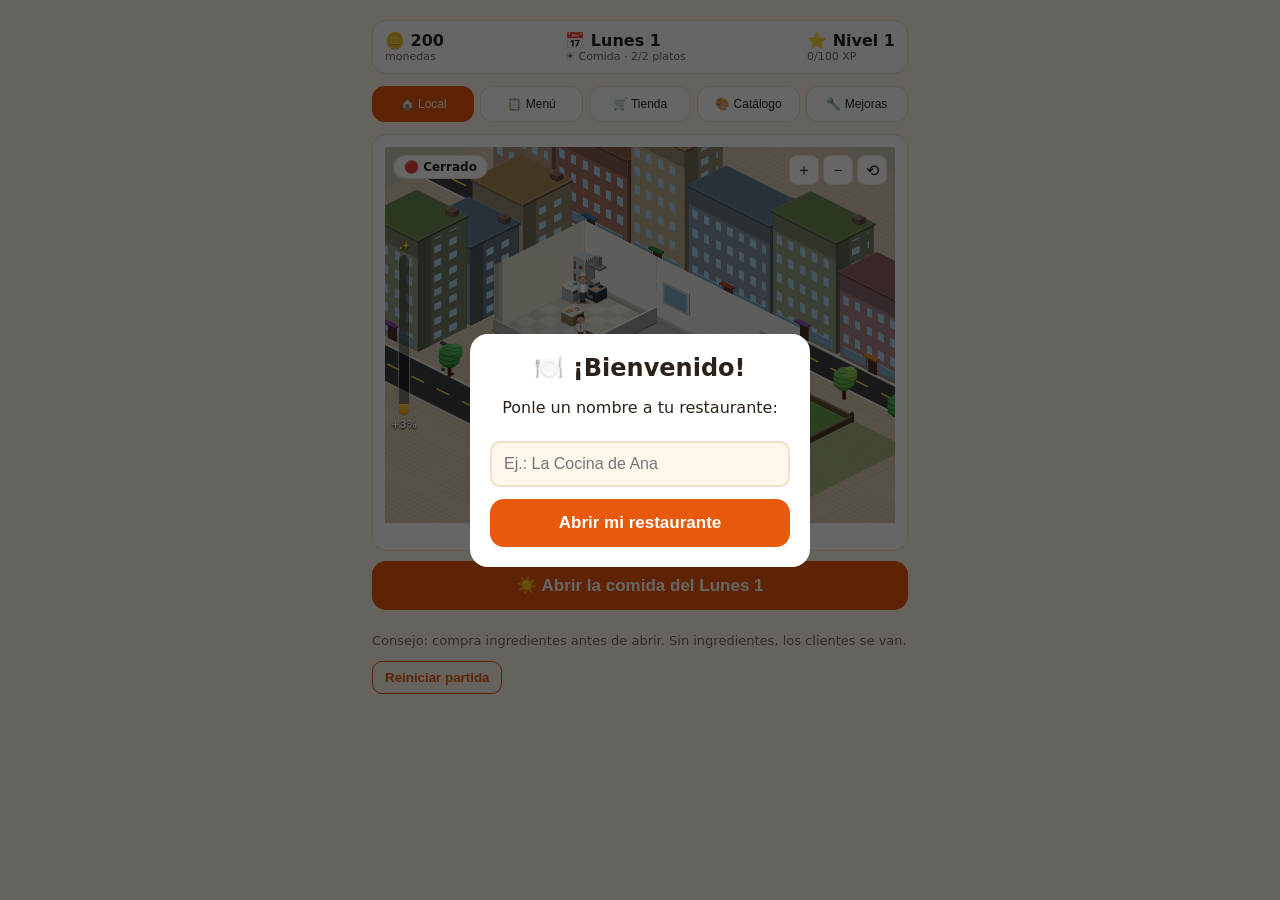
==== index.html @ 6bdd973c "Add files via upload" ====
<!DOCTYPE html>
<html lang="es">
<head>
<meta charset="utf-8">
<meta name="viewport" content="width=device-width, initial-scale=1, viewport-fit=cover">
<title>Mi Restaurante</title>
<meta name="theme-color" content="#e8590c"><meta name="apple-mobile-web-app-capable" content="yes"><meta name="mobile-web-app-capable" content="yes"><meta name="apple-mobile-web-app-title" content="Mi Restaurante"><link rel="icon" type="image/png" sizes="64x64" href="favicon-64.png"><link rel="apple-touch-icon" href="apple-touch-icon.png"><link rel="manifest" href="manifest.webmanifest">
<style>
:root{--bg:#fff7ec;--card:#ffffff;--tx:#2b2118;--mut:#7a6a5a;--ac:#e8590c;--ok:#2f9e44;--bad:#c92a2a;--bd:#f0dfc8;
box-sizing:border-box;padding-top:env(safe-area-inset-top,0px);padding-bottom:env(safe-area-inset-bottom,0px)}
@media (prefers-color-scheme:dark){:root:not([data-theme="light"]){--bg:#1d1812;--card:#2a231b;--tx:#f5ebdd;--mut:#b8a68f;--ac:#ff922b;--ok:#69db7c;--bad:#ff8787;--bd:#3d3328}}
:root[data-theme="dark"]{--bg:#1d1812;--card:#2a231b;--tx:#f5ebdd;--mut:#b8a68f;--ac:#ff922b;--ok:#69db7c;--bad:#ff8787;--bd:#3d3328}
*{box-sizing:border-box}
html{scroll-padding-top:env(safe-area-inset-top,0px)}
body{margin:0;background:var(--bg);color:var(--tx);font-family:system-ui,-apple-system,"Segoe UI",Roboto,sans-serif;max-width:560px;margin:0 auto;padding:12px 12px 40px}
.top{display:flex;justify-content:space-between;gap:8px;background:var(--card);border:1px solid var(--bd);border-radius:14px;padding:10px 12px;font-weight:700}
.top small{display:block;color:var(--mut);font-weight:400;font-size:11px}
.tabs{display:flex;gap:6px;margin:12px 0}
.tabs button{flex:1;padding:10px 4px;border:1px solid var(--bd);background:var(--card);color:var(--tx);border-radius:12px;font-size:13px}
.tabs button.on{background:var(--ac);color:#fff;border-color:var(--ac)}
.card{background:var(--card);border:1px solid var(--bd);border-radius:14px;padding:12px;margin-bottom:10px}
.row{display:flex;align-items:center;justify-content:space-between;gap:8px}
.row+.row{margin-top:10px}
.big{width:100%;padding:14px;font-size:17px;font-weight:700;background:var(--ac);color:#fff;border:0;border-radius:14px}
button.s{padding:8px 12px;border-radius:10px;border:1px solid var(--ac);background:transparent;color:var(--ac);font-weight:600}
button:disabled{opacity:.4}
.room{display:grid;grid-template-columns:repeat(4,1fr);gap:8px;text-align:center;font-size:30px;padding:8px 0}
.mut{color:var(--mut);font-size:13px}
.ok{color:var(--ok)}.bad{color:var(--bad)}
.dish{border:2px solid var(--bd);border-radius:12px;padding:10px}
.dish.sel{border-color:var(--ac)}
.tabs button{font-size:12px;padding:10px 2px}
img.i{vertical-align:middle}
.stage{position:relative;overflow:hidden;height:370px}
.iso{position:absolute;left:50%;top:80px;width:320px;height:320px;margin-left:-160px;transform-style:preserve-3d;transform:rotateX(60deg) rotateZ(45deg)}
.fl,.wl{position:absolute}
.fl{left:0;top:0;width:320px;height:320px;box-shadow:0 0 0 3px #5b4636}
.w1{left:0;top:-120px;width:320px;height:120px;transform-origin:50% 100%;transform:rotateX(-90deg);filter:brightness(.95)}
.w2{left:-120px;top:0;width:120px;height:320px;transform-origin:100% 50%;transform:rotateY(90deg);filter:brightness(.8)}
.b{position:absolute;width:0;height:0;transform-style:preserve-3d}
.b i{position:absolute;background:var(--c);display:block}
.b .t{left:0;top:0;width:var(--w);height:var(--d);transform:translateZ(var(--h))}
.b .s1{left:0;top:var(--d);width:var(--w);height:var(--h);transform-origin:0 0;transform:rotateX(90deg);filter:brightness(.8)}
.b .s2{left:var(--w);top:0;width:var(--h);height:var(--d);transform-origin:0 0;transform:rotateY(-90deg);filter:brightness(.62)}
.chips{display:flex;gap:6px;overflow-x:auto;margin-bottom:10px;padding-bottom:4px}
.chips button{flex:none;padding:8px 12px;border-radius:20px;border:1px solid var(--bd);background:var(--card);color:var(--tx)}
.chips button.on{background:var(--ac);color:#fff;border-color:var(--ac)}
.grid{display:grid;grid-template-columns:repeat(2,1fr);gap:10px}
.item{text-align:center;margin:0}.item b{display:block;margin-top:4px}
.stage{background:#c9c3b6}
#wd,#crowd{position:absolute;left:0;top:0;width:0;height:0;transform-style:preserve-3d}
.gr{position:absolute;left:-600px;top:-600px;width:1500px;height:1700px;transform:translateZ(-1px);background:linear-gradient(90deg,rgba(0,0,0,.07) 1px,transparent 1px) 0 0/40px 40px,linear-gradient(0deg,rgba(0,0,0,.07) 1px,transparent 1px) 0 0/40px 40px,#c9c3b6}
.rd{position:absolute;left:-600px;top:352px;width:1500px;height:80px;background:#3b3f45;transform:translateZ(-.5px);box-shadow:0 -4px 0 #8f8a80,0 4px 0 #8f8a80}
.ln{position:absolute;left:-600px;top:390px;width:1500px;height:4px;transform:translateZ(-.4px);background:repeating-linear-gradient(90deg,#f4d03f 0 28px,transparent 28px 56px)}
.pp{position:absolute;left:-15px;top:-34px;width:30px;height:34px;transform-origin:50% 100%;text-align:center}
.pp .em{display:block;line-height:34px}
.sh{position:absolute;left:3px;bottom:-2px;width:24px;height:8px;border-radius:50%;background:rgba(0,0,0,.28)}
.wk .em{animation:bob .35s ease-in-out infinite}
@keyframes bob{50%{transform:translateY(-3px)}}
.bub{position:absolute;left:6px;top:-12px;font-size:14px;line-height:1}
.sign{position:absolute;left:8px;top:8px;background:var(--card);color:var(--tx);padding:4px 10px;border-radius:12px;font-size:12px;font-weight:700;border:1px solid var(--bd);z-index:2}
.pp svg{position:absolute;bottom:0;left:50%;overflow:visible}
.pimg{position:absolute;bottom:0;left:50%;margin-left:-12px;width:24px;height:auto}
.lgA,.lgB,.arA,.arB{transform-box:fill-box;transform-origin:50% 0}
.wk .lgA,.wk .arB{animation:swA .35s ease-in-out infinite alternate}
.wk .lgB,.wk .arA{animation:swB .35s ease-in-out infinite alternate}
@keyframes swA{from{transform:rotate(-22deg)}to{transform:rotate(22deg)}}
@keyframes swB{from{transform:rotate(22deg)}to{transform:rotate(-22deg)}}
.wk .bd,.wk .pimg{animation:bob .35s ease-in-out infinite}
.bub{top:-32px}
.cn{width:70px;left:-35px}.cn .sh{display:none}
.cn .em{animation:up 1.4s ease-out forwards;color:#b8860b;font-weight:800;white-space:nowrap;text-shadow:0 0 3px #fff,0 0 3px #fff}
@keyframes up{from{transform:translateY(0);opacity:1}to{transform:translateY(-36px);opacity:0}}
.stage{touch-action:none;cursor:grab;user-select:none}
.kf{position:absolute;left:-150px;top:0;width:150px;height:200px;background:conic-gradient(#f1f1f1 25%,#cfd8dc 0 50%,#f1f1f1 0 75%,#cfd8dc 0) 0 0/40px 40px;box-shadow:0 0 0 3px #5b4636}
.w3{left:-150px;top:-120px;width:150px;height:120px;transform-origin:50% 100%;transform:rotateX(-90deg)}
.w4{left:-270px;top:0;width:120px;height:200px;transform-origin:100% 50%;transform:rotateY(90deg)}
.ck .arA{animation:swA .5s ease-in-out infinite alternate}.ck .arB{animation:swB .5s ease-in-out infinite alternate}
.zc{position:absolute;right:8px;top:8px;display:flex;gap:4px;z-index:2}
.zc button{width:30px;height:30px;border-radius:8px;border:1px solid var(--bd);background:var(--card);color:var(--tx);font-size:16px;padding:0}
.iso{left:0;top:0;width:0;height:0;margin:0}
.b .s1{filter:none;background:linear-gradient(rgba(0,0,0,.2),rgba(0,0,0,.2)),var(--c)}
.b .s2{filter:none;background:linear-gradient(rgba(0,0,0,.38),rgba(0,0,0,.38)),var(--c)}
.it,.cr{position:absolute;left:0;top:0;width:0;height:0;transform-style:preserve-3d}
.gc{position:absolute;width:40px;height:40px;box-sizing:border-box;border:1px solid rgba(255,255,255,.6);transform:translateZ(.6px);cursor:pointer}
.gc.sel{background:rgba(255,212,59,.6)}.gc.no{background:rgba(220,60,60,.22)}
.pvf{height:84px;display:flex;align-items:center;justify-content:center}
.pvf i{display:block;width:62px;height:62px;transform:rotateX(60deg) rotateZ(45deg);box-shadow:0 0 0 2px #5b4636}
.pvf i.pw{width:84px;height:54px;transform:none;border-radius:3px;box-shadow:0 0 0 2px #8a7a66,inset 0 -12px 0 rgba(0,0,0,.12)}
.mini{position:relative;height:84px;overflow:hidden}
.isom{position:absolute;left:50%;top:50px;width:0;height:0;transform-style:preserve-3d;transform:scale(1.2) rotateX(60deg) rotateZ(45deg)}
.win{background:var(--card);border:1px solid var(--bd);border-radius:14px;padding:8px 12px;margin-bottom:10px}
.win summary{font-weight:700;cursor:pointer;padding:4px 0}
.mini.sm{height:60px;width:80px;flex:none}
.mini.sm .isom{top:36px;transform:scale(.8) rotateX(60deg) rotateZ(45deg)}
.b .t{box-shadow:inset 0 0 0 1px rgba(255,255,255,.22),inset 0 0 8px rgba(255,255,255,.12)}
.b .s1,.b .s2{box-shadow:inset 0 0 0 1px rgba(0,0,0,.2)}


body.night .stage{background:radial-gradient(1.3px 1.3px at 12% 14%,#fff,transparent),radial-gradient(1px 1px at 29% 7%,#cfe0ff,transparent),radial-gradient(1.3px 1.3px at 54% 18%,#fff,transparent),radial-gradient(1px 1px at 71% 8%,#cfe0ff,transparent),radial-gradient(1.3px 1.3px at 87% 22%,#fff,transparent),radial-gradient(1px 1px at 41% 30%,#fff,transparent),radial-gradient(1px 1px at 93% 40%,#cfe0ff,transparent),linear-gradient(#050920,#0f1a45 60%,#16245a)}
body.night .rd{background:#10142b;box-shadow:0 -3px 0 #26305a,0 3px 0 #26305a}
body.night .ln{background:repeating-linear-gradient(90deg,#6f6a2e 0 28px,transparent 28px 56px)}
body.night .cb{background:#26305a}
body.night .zb{background:repeating-linear-gradient(90deg,#7d87b3 0 7px,transparent 7px 14px)}
body.night .cr i{background-image:linear-gradient(#5463a8,#5463a8);background-blend-mode:multiply}
body.night .gr{background:radial-gradient(rgba(255,255,255,.04) 1px,transparent 1px) 0 0/7px 7px,#0d1230}
#dbar{position:absolute;left:6px;top:50%;transform:translateY(-50%);height:190px;width:26px;z-index:7;display:flex;flex-direction:column;align-items:center;gap:3px;font-size:10px;font-weight:700;color:#fff;text-shadow:0 1px 2px #000;pointer-events:none}
#dbar .dbm{flex:1;width:12px;border-radius:7px;background:rgba(0,0,0,.4);border:1px solid rgba(255,255,255,.55);position:relative;overflow:hidden}
#dbar .dbf{position:absolute;bottom:0;left:0;right:0;background:linear-gradient(#ffd54f,#ff9800);transition:height .5s}
body.night .stage::before{content:"🌙";position:absolute;top:8px;right:14px;font-size:22px;z-index:6;pointer-events:none}
.sit svg{bottom:-7px;clip-path:inset(0 0 37% 0)}.sit .sh{display:none}
.sit.hi svg{bottom:1px}.dm .sh{display:none}
.bb{position:absolute;left:0;top:0;width:0;height:0;transform-origin:0 0}
.dc{position:absolute;border-radius:50%}
.sv{display:flex;align-items:flex-end;justify-content:center}.sv svg{height:76px;width:auto}
.mini.sm .sv{height:60px}.mini.sm .sv svg{height:54px}
.rn{font-weight:800;font-size:18px;text-align:center;margin:2px 0 8px;cursor:pointer}
.ov{position:fixed;inset:0;background:rgba(0,0,0,.6);display:flex;align-items:center;justify-content:center;z-index:50}
.box{background:var(--card);color:var(--tx);padding:20px;border-radius:18px;width:min(88vw,340px);text-align:center}
.box h2{margin:0 0 6px}.box input{width:100%;padding:12px;font-size:16px;border-radius:10px;border:2px solid var(--bd);background:var(--bg);color:var(--tx);margin:8px 0 12px}
.gr{background:repeating-linear-gradient(90deg,rgba(0,0,0,.07) 0 1px,transparent 1px 20px),repeating-linear-gradient(0deg,rgba(0,0,0,.07) 0 1px,transparent 1px 10px),#d9ccb4}
.rd{background:radial-gradient(rgba(255,255,255,.06) 1px,transparent 1px) 0 0/7px 7px,radial-gradient(rgba(0,0,0,.28) 1px,transparent 1px) 3px 3px/9px 9px,#3a3d42;box-shadow:0 -3px 0 #ece7dc,0 3px 0 #ece7dc}
.cb{position:absolute;left:-600px;width:1500px;height:4px;background:#ece7dc;transform:translateZ(-.4px)}
.zb{position:absolute;width:56px;height:80px;background:repeating-linear-gradient(90deg,#f4f4f4 0 7px,transparent 7px 14px);transform:translateZ(-.3px)}
.sgn{position:absolute;left:-20px;bottom:0;width:40px;padding:1px 2px;border:1px solid;border-radius:6px;font-weight:800;text-align:center;line-height:1.1;white-space:nowrap;overflow:hidden;text-overflow:ellipsis;box-shadow:0 2px 0 rgba(0,0,0,.3)}
.sgn.sm{position:static;width:auto;max-width:130px;margin:auto;font-size:11px;padding:5px 6px;border-width:3px}
.brd{position:absolute;left:-8px;bottom:0;width:16px;max-height:12px;overflow:hidden;padding:1px;border:1px solid;border-radius:2px;font-size:2px;line-height:1.2;text-align:center}
.brd.sm{position:static;width:80px;font-size:9px;max-height:none;overflow:visible;padding:4px;border-width:3px}
.kf{background:conic-gradient(#ece8de 25%,#dcd7ca 0 50%,#ece8de 0 75%,#dcd7ca 0) 0 0/52px 52px}
.fl{position:absolute}
.fl::after,.kf::after{content:"";position:absolute;inset:0;pointer-events:none;background:radial-gradient(ellipse at 50% 35%,rgba(255,255,255,.16),transparent 62%),linear-gradient(rgba(0,0,0,0),rgba(0,0,0,.08))}
.wl::after{content:"";position:absolute;left:0;right:0;bottom:0;height:9%;background:linear-gradient(rgba(0,0,0,.14),rgba(0,0,0,.3));border-top:1px solid rgba(255,255,255,.28)}
.wl::before{content:"";position:absolute;left:0;right:0;top:0;height:5%;background:rgba(255,255,255,.2);border-bottom:1px solid rgba(0,0,0,.1)}
.fcd .s1::after,.fcd .s2::after{content:"";position:absolute;inset:0;background:repeating-linear-gradient(0deg,rgba(0,0,0,.14) 0 1px,transparent 1px 6px),repeating-linear-gradient(90deg,rgba(0,0,0,.07) 0 1px,transparent 1px 14px)}
.rd{background-image:radial-gradient(rgba(255,255,255,.05) 1px,transparent 1.5px);background-size:5px 5px}
.tf{position:absolute;background:repeating-linear-gradient(90deg,#b08968 0 18px,#9c7650 18px 20px)}
.tf::after{content:"";position:absolute;inset:0;background:linear-gradient(rgba(255,255,255,.12),rgba(0,0,0,.1))}
.lg{position:absolute;background:radial-gradient(rgba(255,255,255,.08) 1px,transparent 1.5px) 0 0/8px 8px,#6a9e4a}
body.night .lg{background:radial-gradient(rgba(255,255,255,.04) 1px,transparent 1.5px) 0 0/8px 8px,#1e3a2a}
.cbd .s1::after,.cbd .s2::after{content:"";position:absolute;inset:10px 8px 36px 8px;background:#a7d3ee;-webkit-mask-image:repeating-linear-gradient(90deg,#000 0 12px,transparent 12px 26px),repeating-linear-gradient(0deg,#000 0 16px,transparent 16px 34px);mask-image:repeating-linear-gradient(90deg,#000 0 12px,transparent 12px 26px),repeating-linear-gradient(0deg,#000 0 16px,transparent 16px 34px);-webkit-mask-composite:source-in;mask-composite:intersect}
.cbd .s1::before,.cbd .s2::before{content:"";position:absolute;left:0;right:0;bottom:0;height:30px;background:rgba(0,0,0,.2)}
body.night .cbd .s1::after,body.night .cbd .s2::after{background:#ffd66b}
.bb svg,.pp svg,.sv svg{shape-rendering:geometricPrecision}
.wp{position:absolute;transform-origin:0 100%}
.wp>.sgn{position:static;width:100%;height:100%;box-sizing:border-box;line-height:8px;padding:0 2px;border-radius:2px}
.wp>.brd{position:static;width:100%;height:100%;max-height:none;box-sizing:border-box;padding:0;overflow:hidden;font-size:6px}
.xd{width:40px;height:64px;border-radius:4px 4px 0 0;position:relative;border:3px solid rgba(0,0,0,.35)}
.xd u{position:absolute;left:6px;top:8px;width:20px;height:22px;background:#bfe3ff;border:2px solid rgba(0,0,0,.3);text-decoration:none}
.xa{width:96px;height:36px;border-radius:0 0 12px 12px;border:2px solid rgba(0,0,0,.25)}
.mcols{display:grid;grid-template-columns:1fr 1fr;gap:8px;align-items:start}
.mcols h3{margin:4px 0 2px;font-size:14px}
.dish2{display:flex;flex-direction:column;align-items:center;text-align:center;gap:3px;padding:8px;margin-top:8px;margin-bottom:0}
.dish2 b{font-size:13px;line-height:1.2}.dish2 .sm,.mcols .sm{font-size:10.5px;line-height:1.3}
.dish2 .s{margin-top:4px;width:100%}.dish2 .sm img{vertical-align:middle}
</style>
</head>
<body>
<div class="rn" id="rn" onclick="askName()"></div><div class="top" id="top"></div>
<div class="tabs" id="tabs"></div>
<div id="view"></div>
<div id="nm" class="ov" style="display:none"><div class="box"><h2>🍽️ ¡Bienvenido!</h2><p>Ponle un nombre a tu restaurante:</p><input id="nmi" maxlength="24" placeholder="Ej.: La Cocina de Ana" onkeydown="if(event.key==='Enter')setName()"><button class="big" onclick="setName()">Abrir mi restaurante</button></div></div>
<div id="rs" class="ov" style="display:none"><div class="box"><h2>¿Reiniciar la partida?</h2><p>Se borrará todo tu progreso y empezarás de cero.</p><button class="big" onclick="resetGo()">Sí, reiniciar</button><button class="s" style="margin-top:8px" onclick="document.getElementById('rs').style.display='none'">Cancelar</button></div></div>
<script>
const KEY="restaurante_v1";
const ING={pepino:["",3],tomate:["",4],patata:["",2],repollo:["",3],zanahoria:["",2],cebolla:["",2],esparragos:["",6],alcachofa:["",6],rabano:["",3],champinon:["",5],berenjena:["",4],pimiento:["",5],calabaza:["",5],ajo:["",2],guindilla:["",2],brocoli:["",4],calabacin:["",3],judias:["",4],remolacha:["",3],cebolleta:["",2],lombarda:["",3],apio:["",3],coliflor:["",4],puerro:["",3],grosellas:["",6],espino:["",7],granada:["",8],mora:["",6],fresa:["",7],arandano:["",7],mango:["",8],platano:["",4],manzana:["",3],pina:["",8],tomateseco:["",5],uvas:["",5],sandia:["",6],ciruela:["",4],limon:["",3],melocoton:["",4],pera:["",4],frambuesa:["",7],kiwi:["",5],arandanorojo:["",6],caqui:["",5],bayas:["",7],naranja:["",3],cerezas:["",6],jamon:["",13],lomo:["",9],filete:["",11],pollo:["",8],jamoncocido:["",10],entrecot:["",15],beicon:["",9],panceta:["",8],tocino:["",7],salchichas:["",7],chuleta:["",10],embutido:["",8],sushi:["",17],langosta:["",27],salmon:["",15],cangrejo:["",21],caviar:["",29],calamar:["",13],atun:["",14],gambas:["",14],almejas:["",12],huevos:["",4],pan:["",3],queso:["",7],arroz:["",4],pasta:["",4],lentejas:["",4],garbanzos:["",4],guisantes:["",3],cafe:["",3],te:["",2],agua:["",1],zumo:["",3],leche:["",2],refresco:["",2],vino:["",8],cerveza:["",4],coctel:["",7]};
const NAME={pepino:"Pepino",tomate:"Tomate",patata:"Patata",repollo:"Repollo",zanahoria:"Zanahoria",cebolla:"Cebolla",esparragos:"Espárragos",alcachofa:"Alcachofa",rabano:"Rábano",champinon:"Champiñón",berenjena:"Berenjena",pimiento:"Pimiento",calabaza:"Calabaza",ajo:"Ajo",guindilla:"Guindilla",brocoli:"Brócoli",calabacin:"Calabacín",judias:"Judías verdes",remolacha:"Remolacha",cebolleta:"Cebolleta",lombarda:"Lombarda",apio:"Apio",coliflor:"Coliflor",puerro:"Puerro",grosellas:"Grosellas",espino:"Espino amarillo",granada:"Granada",mora:"Mora",fresa:"Fresa",arandano:"Arándanos",mango:"Mango",platano:"Plátano",manzana:"Manzana",pina:"Piña",tomateseco:"Tomate seco",uvas:"Uvas",sandia:"Sandía",ciruela:"Ciruela",limon:"Limón",melocoton:"Melocotón",pera:"Pera",frambuesa:"Frambuesa",kiwi:"Kiwi",arandanorojo:"Arándano rojo",caqui:"Caqui",bayas:"Bayas del bosque",naranja:"Naranja",cerezas:"Cerezas",jamon:"Jamón",lomo:"Lomo",filete:"Filete",pollo:"Pollo",jamoncocido:"Jamón cocido",entrecot:"Entrecot",beicon:"Beicon",panceta:"Panceta",tocino:"Tocino",salchichas:"Salchichas",chuleta:"Chuleta",embutido:"Embutido",sushi:"Sushi",langosta:"Langosta",salmon:"Salmón",cangrejo:"Cangrejo",caviar:"Caviar",calamar:"Calamar",atun:"Atún",gambas:"Gambas",almejas:"Almejas",huevos:"Huevos",pan:"Pan",queso:"Queso",arroz:"Arroz",pasta:"Pasta",lentejas:"Lentejas",garbanzos:"Garbanzos",guisantes:"Guisantes",cafe:"Café",te:"Té",agua:"Agua",zumo:"Zumo de naranja",leche:"Leche",refresco:"Refresco",vino:"Vino",cerveza:"Cerveza",coctel:"Cóctel"};
const CAT={pepino:"Verduras",tomate:"Verduras",patata:"Verduras",repollo:"Verduras",zanahoria:"Verduras",cebolla:"Verduras",esparragos:"Verduras",alcachofa:"Verduras",rabano:"Verduras",champinon:"Verduras",berenjena:"Verduras",pimiento:"Verduras",calabaza:"Verduras",ajo:"Verduras",guindilla:"Verduras",brocoli:"Verduras",calabacin:"Verduras",judias:"Verduras",remolacha:"Verduras",cebolleta:"Verduras",lombarda:"Verduras",apio:"Verduras",coliflor:"Verduras",puerro:"Verduras",grosellas:"Frutas",espino:"Frutas",granada:"Frutas",mora:"Frutas",fresa:"Frutas",arandano:"Frutas",mango:"Frutas",platano:"Frutas",manzana:"Frutas",pina:"Frutas",tomateseco:"Frutas",uvas:"Frutas",sandia:"Frutas",ciruela:"Frutas",limon:"Frutas",melocoton:"Frutas",pera:"Frutas",frambuesa:"Frutas",kiwi:"Frutas",arandanorojo:"Frutas",caqui:"Frutas",bayas:"Frutas",naranja:"Frutas",cerezas:"Frutas",jamon:"Carnes",lomo:"Carnes",filete:"Carnes",pollo:"Carnes",jamoncocido:"Carnes",entrecot:"Carnes",beicon:"Carnes",panceta:"Carnes",tocino:"Carnes",salchichas:"Carnes",chuleta:"Carnes",embutido:"Carnes",sushi:"Pescados",langosta:"Pescados",salmon:"Pescados",cangrejo:"Pescados",caviar:"Pescados",calamar:"Pescados",atun:"Pescados",gambas:"Pescados",almejas:"Pescados",huevos:"Despensa",pan:"Despensa",queso:"Despensa",arroz:"Despensa",pasta:"Despensa",lentejas:"Despensa",garbanzos:"Despensa",guisantes:"Despensa",cafe:"Bebidas",te:"Bebidas",agua:"Bebidas",zumo:"Bebidas",leche:"Bebidas",refresco:"Bebidas",vino:"Bebidas",cerveza:"Bebidas",coctel:"Bebidas"};
const CATS=["Verduras","Frutas","Carnes","Pescados","Despensa","Bebidas"];
const REC=[{id:"huevos",n:"Huevos con patatas",i:{huevos: 2, patata: 2},p:18,u:0},
{id:"ensalada",n:"Ensalada mixta",i:{tomate: 1, pepino: 1, repollo: 1, huevos: 1},p:20,u:0},
{id:"arroz",n:"Arroz con tomate",i:{arroz: 1, tomate: 2},p:22,u:38},
{id:"guisantes",n:"Guisantes con cebolla",i:{guisantes: 3, cebolla: 1},p:20,u:45},
{id:"garbanzos",n:"Garbanzos con tomate",i:{garbanzos: 2, tomate: 1},p:24,u:60},
{id:"macarrones",n:"Macarrones con tomate",i:{pasta: 1, tomate: 2, queso: 1},p:28,u:75},
{id:"lentejas",n:"Lentejas estofadas",i:{lentejas: 2, zanahoria: 1, ajo: 1},p:26,u:85},
{id:"verduras",n:"Ensalada de verduras",i:{brocoli: 1, pepino: 1, zanahoria: 1, tomate: 1},p:27,u:95},
{id:"hamburguesa",n:"Hamburguesa",i:{pan: 1, filete: 1, queso: 1, tomate: 1},p:38,u:115},
{id:"salchichas",n:"Salchichas a la plancha",i:{salchichas: 2, pan: 1},p:31,u:130},
{id:"filete",n:"Filete con patatas",i:{filete: 1, patata: 2},p:45,u:165},
{id:"tacos",n:"Tacos de pimientos",i:{pan: 1, pimiento: 2, cebolla: 1},p:36,u:180},
{id:"pollo",n:"Pollo con ensalada",i:{pollo: 1, repollo: 1, tomate: 1},p:48,u:210},
{id:"pimientos",n:"Pimientos rellenos",i:{pimiento: 2, arroz: 1, filete: 1},p:52,u:235},
{id:"gambas",n:"Gambas a la plancha",i:{gambas: 3, ajo: 1},p:55,u:255},
{id:"calamares",n:"Calamares fritos",i:{calamar: 2, limon: 1},p:58,u:300},
{id:"salmon",n:"Salmón al horno",i:{salmon: 2, limon: 1},p:62,u:345},
{id:"estofado",n:"Estofado de carne",i:{lomo: 1, patata: 1, zanahoria: 1},p:66,u:390},
{id:"sushi",n:"Sushi de salmón",i:{arroz: 2, salmon: 1, pepino: 1},p:70,u:420},
{id:"paella",n:"Paella",i:{arroz: 2, gambas: 1, almejas: 1, pimiento: 1},p:80,u:450}];
const IMG={"pepino": "iVBORw0KGgoAAAANSUhEUgAAAEAAAABACAMAAACdt4HsAAAA/1BMVEVOlS+02KPG3brg7dpZaViHtlougRpymGp8nYIgPigfViC+1MEAAAD8/PwJNhEGSAm55nYEUwcrVikSdA8FaAkJKg/Q9ZPE64QlSyVMZ0vp6OeJl4iSuI/P2M/U58+rtquRqJGc1WqzyLOn229YdVVvh2p0p23b+6MueiU3gyoidReJyFMdSyE1Zi5Vlk9zknJ6u0u964RBaD2WymWr15PFzsPA6nzi/a8hSh8kUh1Qh01bpDdreGqW01ynrKcddiIAAAAAAAAAAAAAAAAAAAAAAAAAAAAAAAAAAAAAAAAAAAAAAAAAAAAAAAAAAAAAAAAAAAAAAAAAAAAAAAAAAAAroT3XAAAAQHRSTlP///////////////8A////////////////////////////////////////////////////////////////////jiikQwAAAr9JREFUeNrtllt7ojAQhlF72sOQEEOAgiCoiFoPrYee2///rzpJxNo1Ut292QvzPF7J987Ml8kk1u9/XNYJcAKcABUAUOvvAbAMe9OkdRDCBIA3n+BiveUBCAMAWr5NGHuQiO+zMAHeXNsmPmPM91kYw/GAEAG2TEIygqQ6if0Am9wohKzjSECiAZ+IdkUSxl04KwnaisokjIDE/[base64]/1wkkXFVfuH+3k0fNa9+2LkNgAiRkjZPqgv8lpURIC2uG7JuMEUHtpmACxmo9Ez36T/FNXyofwWrq9s10aunnRdPzACoJ5Sz/PSgdYP8yybNCNQndE4P5+n6fx8LBE4a5dgAnQ8TwhPUEvqB1ErGgzVGIH4ltIa/nAV2orQAIBGKu77HhUilfVfZnmzUIMMFh1UCqEAM6V3jYA49fr3QvQxBQRMBvxJXQlQl3oECCyQjmxppZsYAXP1WV+sZnIA8FzPD1jQlVB/3GMSli2348Vs4hxDoAeCzvD0vUfr+QMpcqV4RW/pKw/ewnBPI0Gt44m+t6ISMNncaJCPKL3VFo6aJPzz3t8CNDoYysPvnvnWTQJT/vwqbeiMLE5Y1TyAuuwDSl8nv2C7vQnhw4uLIQ4lMq5XTiSIOxgqXXzNEbJgfT5+TuNvZiJAHMc7bxuArD196rWTBnw7lfc8jQD2P5pOD80T4AT4XwAfpwnmnJ74OmgAAAAASUVORK5CYII=", "tomate": "iVBORw0KGgoAAAANSUhEUgAAAEAAAABACAMAAACdt4HsAAAA/1BMVEX346KeVAz+1WpbaBH0qJ3aJRDTWxn+rVlwj1fyV1WmuJaUontZgiX1mS26OQSbkDemwJb/9cAAAAD8/PzuAQD+ZBT+eCrXAAD6Rwj8VxD2JwP2NwT9Zyj+dhf9gzfxGANJZgc6ZwT+xHf6Wyj9iXH+15L92tf9dlH+h0n8ua/8mFL+pIr5d2v+tGn8y8b+9LZwWAX2SSn+xbn85ec3WgKYqYW3xLHN2Mj0NDD+l3X9mI7+qmb/yIj35N3xVE37ZkwAAAAAAAAAAAAAAAAAAAAAAAAAAAAAAAAAAAAAAAAAAAAAAAAAAAAAAAAAAAAAAAAAAAAAAAAAAAAAAAAAAADOPuDpAAAAQHRSTlP///////////////////////8A////////////////////////////////////////////////////////////EmMyQwAAA0tJREFUeNrtltl22kAMhr2wk3TTzDCbN2wwJqwhhDXh/d+qGpe2OIkDSW56eqIr3+jzL80/Glk/[base64]/xUCe9AkE7gAAAuTX8UibBJIecxPbuFhRB4vAoxIDrADI+OXBDG4wUgJKWnkKQAmQadD/[base64]/p77PpYgpSbzuRHhiYKrCz547HSOCIrVytiTAYY/[base64]/g3OsMkOAVoFyii5Dg+2ywYzwIkrkyh9CHs/sB9NH7aAXJMJ8x348ldoQ1lRFQauXicQijQTDze+37+DhwzmLxTEDphgJZjH3UzOQbip/fJjSyyOCyFQcmBxTBsIAcgLNNUJO/hYt3pMUWZxoKyGXgNGI4UMQG3rClQT/BIswg8XEaMTOPtvCmPdFYYsPy0YrDVYj0hcflzKKJlniwsk0ySkdJZXJmrJczfsfntv4J+I8BPwFfEUbnK8wCewAAAABJRU5ErkJggg==", "patata": "iVBORw0KGgoAAAANSUhEUgAAAEAAAABACAMAAACdt4HsAAAA/1BMVEUAAADxui3npwP9/PvutBTblwD2xkv72HL2wTbhnAH66s/12qrvxm7vyYjtu1D21JDmqS/krE/ouGf44rbdnyr88d3imyzvz6L40Vz438/[base64]//////////////////////////////////8AAAAAAAAAAAAAAAAAAAAAAAAAAAAAAAAAAAAAAAAAAAAAAAAA2lSRBAAAAcdJREFUeNrtlutuwjAMhec4SZ30Ch27vf+DznEu7UBA2v2YJvWASoV0vtiO6+bl5dChQ/9AWLTT/tX2A6tr/R4E+n5yTrG0hm47Alu2GwZAkILeb0sFe2OMM8kPoNW0KZXod64AOAjWxKlU5m9uAEJQaqwi4FgAegWQSxUBzwWwEFI5VVtBwFMEmLiNsYoqV7OikhkQY8jKlehrARKCuwVMz7ci10CpnIaKLanDj3sWAndcvw79pxh5xif+doC4XtS1/zGA7aDW9oiQbETmMQDnIbllz/gqN0qc0W7M/Rpw8ml1cSdMIUS7Od1tBLxYpUPjLMYgsgTKFL1+3vXjUJan8LFRTWNXgNP9LuD4eetT3ERsLAKdVj+/44MCgLSbBhpIFl5E4N6mk0wUfDDEcv0JrvwNdd4/Hc/Y5QqkzBdZGCsGYgDEAK4BlnTVELAywSFXv9gt/+drAewOG5ARH3wlIt1VzbGQQsg/FSGK24FVNYzDLkgBSgRhcQotMVcO805qQGtB+LZY+zaESICFwrfWY/37NO2DAEBWt/OmN2LLY7s8hVzR0W88HKC3+UnWZMcdRwvEuQkdMI7+svNk8stzzaFDh/5K3z60FH6W7ZlyAAAAAElFTkSuQmCC", "repollo": "iVBORw0KGgoAAAANSUhEUgAAAEAAAABACAMAAACdt4HsAAAA/1BMVEUAAACZxyn7/PmRxBOiyy2u1FCFugil0Sx6swK62WvD3nimzEvK4oZxqwHF4HqOvDCbxkbT5rLo89fa6MehzBez1IipzGlwpDHG3Y2MuUjD2q7l7s9ZoABgngN+tSGfznGyzaCm1Bi/[base64]////////////////////////////////////////////////AAAAAAAAAAAAAAAAAAAAAAAAAAAAAAAAAAAAgH9qzgAAArFJREFUeNrtltt24jAMRUfyJbGdxA4BStu5z/z/N86RHFpe6oTpK1qUxaJo6xxJcfLlyyMe8YgdwRKfSmY+/B9EMocYXLI2hTjfi5BsZ5GbkiVLxrrhHgLz6wXpDmEtEYF0JDfz7vQ5uK6T9IC/pIiuO9rLPhF8CJa6Gs4JJxFlEKwJewh8kJK2u4ZqoextZ3cRmKV31bddRQjB6xcUtwHDMVUCKUUk/OqcrURrNzvJSdzK7+sLCEiA/5WQNkzw32On9ci+FdVWGGNUkxk2AJej+na2+pA0HcBb0NIkcDjWzmEU/hrvyYQvqdkGzEAAUv6arQTMQQ2Q8UQHbizB6hkzv6kOS1EWUwCQ0ZDAC/[base64]/WPol8XyRN6iGQFWOhpjBEm3Nr+DISm955SBagACmRa1yPPchUhL38fa30MorgVIBcEjal9PSdpHLYwj+Lf3wDEQjLj2D7V+DTWwrkIIBdK51CbKBb8OJaNI2m+zj/LXa2kkDLepgERg6z3ZeNY5ZPXAUB6ppwzPqCLcABA8lTM5q2B59LXw0Q2WdqxAkRAc4Y398YMD+t5QlXBJAKwQ7Tr/sh8rtXlTOjHXLQH8Vx8XnjnDfokElBcxoExwkJ4+taX190PCTyffmSZBWYgBOR/7U/3PWQwL8vy8nI6l+fn8vz0dF74/sekNZaXn38+8bRWUY9H3kc8oh3/AAK8Ii7K/K/KAAAAAElFTkSuQmCC", "zanahoria": "iVBORw0KGgoAAAANSUhEUgAAAEAAAABACAMAAACdt4HsAAAA/1BMVEWx0Grd26al0SO7z5/jZCJ4kFWimF/5cVHB33xqjzGvexeRujyXsZAAAAD8/Pr4VQH9eAH4ZwH0SgD9hgb8q4r15df76+b+ybT81cj2d0/8t5X9dyzvPQD+mFRtlifT5qr0ZC/9qHV3php1pCyxxo7+hyb4h2eJtxuRtlOTtGjM4ZD4h1D3m4WntpDb5Mv/kyr+lmz7u6eUqXukzSbJ17jU2sv8zsPs9NNumRt6okh9sBmDryyLq1Obyw2lvHWlxlMAAAAAAAAAAAAAAAAAAAAAAAAAAAAAAAAAAAAAAAAAAAAAAAAAAAAAAAAAAAAAAAAAAAAAAAAAAAAAAAAAAAD9I9mAAAAAQHRSTlP/////////////////AP//////////////////////////////////////////////////////////////////1XwHFwAAAnRJREFUeNrtl9d6qkAURrGknJJ/mJGOIqLYezS9vP9bZQ9CDjHGDORcyuela+06OGpXP3y0k+AkKCsA8CMB2to/g1Y4+BXG122rrICSx2W10puVFABtit9bz8qWQHz7+uV81r4tJaD4plkdnr1o41JTgLmpbF7/nA2r2nxeJgPMtF734degOhg+1UoIsB317qNg8PzQ7ZllSsBaGwbB43N3NM8toqqAxr99GnWDaPAhvKpArg9Gw+AuGtz/rW2LCgC7Ffvu+WMURMF6M88tgZIAVkenh4n6XRSMapfjCgoJYLb0uNHQGRO/u6/jWwCFSiC+sSCeCyFYZQ9WEMBqNWLCGSUgxA0Kv5HQ0nd4InAKC9Bp6ClPgtAqWgK8pHtp/KYBWCYKCGAvMp4EzQvACycFBKgsZP085V0LBud8vw/akQHu4vN3vsOpIVNVgVyApH+cCSaafRlfTqSvKJAL0Nj1n3ao2UfCU0qemgA0wJQX9JnueKpAtYno6OkA5Ap7Kc+576gJ4OnZAolm/Uby8jzo3FNbpBzPmq6T8ZwvobTKsHMHgNqf5c99U0kAO37Pn9H6Sl6PJ4zzldJhguPr2fkNbfoxlrzvhZwdKOCAADcpT+1zKeVk/3y7z5hrqQjghDwNL6ePhI/NFS3kobfBJ4HMP51+nSoGlsRPTJOkHhTuSLD9rHyZPglanLcsuIxNoHDJovml5cv005WmORhfNWBPkOxPgl/YyF3IMGWhg++veZJP8mfLvXBwvuRzgjR/qt7+9OoEvr9owvLl/ES4OvLtowJDZh8aViE8L+gL5homCvI5gWPYKIx/aGIZ/PSP5ST4T4I3MRLqTDA2FfAAAAAASUVORK5CYII=", "cebolla": "iVBORw0KGgoAAAANSUhEUgAAAEAAAABACAMAAACdt4HsAAAA/1BMVEUAAAD9+/L889XpVQHiSwD75rPxYwD768vcRAD725XZPAD2eQP72ajzoin31873uWz26eX6ypH1l3HzqI33uaf0q0z2t5jrZjnyd1H4g1P6xHv3ya/lWSvshmn5mSn0tFz1zcG5rKTnbEfzhBH2mRf64JuLZlewRBGniXqunJPhPgD1on19ORJ6V0SFQReDWkqUe2qyoZa/tLPfUADBXTXMi1TZmWvPsp/TtKDQvsDc0c7jTSD5cSL5mUXrmIAAAAAAAAAAAAAAAAAAAAAAAAAAAAAAAAAAAAAAAAAAAAAAAAAAAAAAAAAAAAAAAAAAAAAAAAAAAAAAAAAAAAAAAAC1iMEqAAAAQHRSTlMA//////////////////////////////////////////////////////////////////////////////////8APilxvAAAAntJREFUeNrtlteS4yAQRd0CqRVQlnMee/LmnP//[base64]/81LM0WUvwHMst4HW9ylUAj0TVoR00ALaHH6NOrkDApo4lIC+BywoPZQqUFL1tBAg490c0VYeGblZHiwEmuR2ECRkBL2e5DZCFXcENq6E9g3kXnnxdBYnc/jZAuTqcFQ9rbUUErLvy9YC+4Ke34VBIBFO1GB7d6/KqAv4GX0/0j+D8AzhRA7F9vH1m/uYSpjMPdSEKDIIMnAKANnDu7tXppNJBoi+UFpCoO6BpYrFh8e3n7g+E5JIWkZBy9/qlwe6FZZD6eF9s3jiH/luJu0iRtoDKhdIY2Wb5x9bwHrM+S5X3ZcEqSSEqoMdIE2oszVrhmtVMKS12zysKRxgypQ2oiIIg1BlcD4jRSrM9KlORn5PcARgmtPgkQkTt77ziQ85WSCETkEI5eRbAa45DFE3vg9Um/Jr4WxhnyP0+5He/nzjemkBHK7W/oEB+SlmJbpfeiRhPyzR/B8AYJnPzrs0AebpKl3PSiHLV66H+dl3LgCRpyakl0tufdK4mOW5PJwuvTQOXnbnvMY1/pf4C6cXJIC9X4PUAAAAAElFTkSuQmCC", "esparragos": "iVBORw0KGgoAAAANSUhEUgAAAEAAAABACAMAAACdt4HsAAAA/1BMVEWo3Zfi79s3mwZZ4BuH2CWV7GJ1rF+ErnBkqiN55EWivJWCuT8/wwBGfyXI754AAAD6/[base64]///////////////////8A////////////////////////////////////////////////////////////////N/EdswAAAyJJREFUeNrt1seW6zYMAFDJdSYVYKd6t+Xex33+/69CPSer2DGdLGPutMClcEiAcH7/j8t5A2/gfwIA/FvgFgnuE+EhAKuoiYRSQmM9ZJwHu0NGOyMTlyXChQHA3gF7AMDNYPuhauOUJF5kGMIwefAPdwBwJ6Vw+1TFGjIfUy1xl41xdF9w7uzfzwnTH4KyC1QergPKL5MDZjACGwCq/[base64]/[base64]/AohFv7WlDzK4BwTJ8OArTDaOaUKRT4gpTykeZHAPWKF38BSjSUDZbuATXPZ8IeLIGtBI8gbYSKo6DVAfPSY+rV8mGHAyzhVjftEAG2TB0RP82x5YcPRzNACl6mIAHvQ8ES/sgRFHL1ec+0qxTkQVD8aExqMXgBSJp3iaGGDXAKYY6cW1B2BuAOQ8mSq2iiimSY5098J8YM6ReASLRJl7UH1g6o+VeAmA4FrOiqpJoSOJOjlDyr5fmVDgtvbh6kub1qQBCjF6bcQxyF9OOGgGpIfxT8e824P+D5Pae1Z+A2/gtv4ALwEdnatGm74AAAAASUVORK5CYII=", "alcachofa": "iVBORw0KGgoAAAANSUhEUgAAAEAAAABACAMAAACdt4HsAAAA/1BMVEUAAACSuEf7/Pt6pTKHqjhumimNtDeVxE6syEms0VWtxTmivTh8s0iMuhSXxSva5cqIqkioy3G11onj7dnH2K2WxBavyYmmukjo8tVsmRicyGfD3JXS5bOy0XfS3cGbuml5oxuDnjCsum3o7eRojSF1r0SZrx2mrTenrna8y6Wi0Bmi0Cq/3avBsTvDv0PCwj/DzFrNynHIzYDAz6LD4J0AAAAAAAAAAAAAAAAAAAAAAAAAAAAAAAAAAAAAAAAAAAAAAAAAAAAAAAAAAAAAAAAAAAAAAAAAAAAAAAAAAAAAAAAAAAAAAAAAAAAAAAAAAAAAAAAAAAAAAAAAAAAAAADbhlX+AAAAQHRSTlMA/////////////////////////////////////////////////////////////////////wAAAAAAAAAAAAAA5X7WsQAAAjlJREFUeNrtltdy4zAMRUMQBGHZapYsxT1le2///20LiNYqLxlRykt2xvB4xi/3oFwa5M3NNa7xHwTAC+V5DfMZAKcPBZaHW5irrx3eI/rFYRYB6sJZlA9lPp/Rh6YXtQZli/LnVALk1iIKQhnG05InTQLgsQhqag2a1mdEXMGE9A8Pd0vSCsgYzz/YEPkyugsAgy6ljRIU4BcLFkC2jgY0eG/TzYYkTAAs5BfLGKIQUEnpos82nb4HkOc9RM0BSgWk2eeMbKiAL4Aj/[base64]/5OUGylAjuUgLYVWwOgjPgzgdmKdABgt9sQ5RwlWMcAzlstv59it1eFhKQH8RQDaDrApYSg11LkcFoTs1Eg1+TYnSQX9N1i0f3cxG2kZiDY0EAReqHI1Q4fg4uDvmvhjg7xazk3Q/4u5Jo45xOuFqiKN08ApjnV+bTLDR7PbtsZIf37I0y/XaWN38balS4Uv593v0O9Wq28xp95TwzIe8B+LsCsQgvrmYDqdQD8CwCwexsI+9kPvS9NuSvXh9lvTejj+ua/xquPvxsaHhkFsMJxAAAAAElFTkSuQmCC", "rabano": "iVBORw0KGgoAAAANSUhEUgAAAEAAAABACAMAAACdt4HsAAAA/1BMVEXkmaLr4trkUGHZ7Kyazxmlz1PVKDLtM1OJsx6hFipdoBOySlCRuWjD3h6pZxp5p0t/yQC+fom/g4691qHJnTMAAAD8/[base64]///////////////////////////8A////////////////////////////////////////////////////////BE+NBQAAArlJREFUeNrt13lzqjAQAPAAItjrnV1AE8KtgPd9+/2/VRet1E4rBPv+etOMw0ydyc/dTbKh5PmLg3wD/zkAAF8CADwFvgCAt6C1BG4GwGP7OWUe3B7BgLqc0kFZJQpqwCgOPmBHAR9wfFYAPAzgcc+pB9nYZg/lo1C0jBjCnrkUQ1C2Qbr98fAwDD4IRQCGwF3Ga+xhOEyDyB/63e6sEuDSucswjiBV+/3A96MorQQMOH3kCOhpfxcEKQJqIlUBFEoX1GV0GPeDqOtHWwmqFdGjnGUfPU4j3Y/+fLojilPgbI/A6K6rBneBBFUPE6fZGri0O+zH/pX5RUBC54zVagvqp7vYn0HlrTzA/N2fnNdGcT/yk6oAJAxL4Hb5nFKsQASVAY/hNqJYAh7jEl7tLUVFZOoCz9MOwn4Qz+CWnuh5njtKjocRbmmqnqtABjw/w41dmSke16XillQCsFEMxU2tOAVW6yagqkrVGpzKBsqC6/Fsp9KBJIXXjM8ACJe9w2Qy/vtYGyWSrj811uuNTELRwwRTzbCyYdSfVFje2y27ZeA32lTsOIeydRomDpk02o0Wzs+GTUAAgIN1AZiGnc83jPqq/F6AqfUOQKGVC9ZYABhbmG7zOE6C1XoT6lJpT4RjBc5AR9PM5kUIxrQMgFDL5yOgTeTOuxBIOVA/A1n4mqy9Aq9CTyyFPH/H6TimdZGDANC7AJwPACkHpLplnOd3Oh0nA+wT4DjGsvxmykLIAQzBbCKQ7eVsfj0UALKtnEeQAXb7BIhtJBRW9bcamk2c326fqmDZK6FXHCD5KpjmhKxPAOZhj8VuZ6zjeSfJU4DVfeNIbDZ4GkMyFgCWzcmUHORDj8DxzWxFfv8iy1C6b8mbtUgEE1OCy8vg9Q/8eVmkoUCvSeBKmxZrac2eyFv6978838A/BV4AuaJo3sarspsAAAAASUVORK5CYII=", "champinon": "iVBORw0KGgoAAAANSUhEUgAAAEAAAABACAMAAACdt4HsAAAA/1BMVEUAAAD59u/[base64]/////////////////////wAAAAAAAAAAAAAAAAAAAAAAAAAAAAAAAAAAAAAAAAAAAAAAAAAAAAAAAAAAAAAAgtOa0gAAAbJJREFUeNrtlumywiAMhc0OtS7v/7Q3AbRYu1z1b4/jjDrlIzkJwdPp0KFDh1YEk75cLtj0DQIAe31MACFCcdUUPiYAEqJ0Jtw/[base64]/td0nj0S3mfS7+7KRrScEX69sn+99Y8/PocOHdrTHwmLDSbSCnahAAAAAElFTkSuQmCC", "berenjena": "iVBORw0KGgoAAAANSUhEUgAAAEAAAABACAMAAACdt4HsAAAA/1BMVEVVYBxtZmSlmZspHSKWslaCdW+GqSrQ0Zzl4+HRt3zCu8E/L0A+QR1iPVZwiSepwHG+0qwAAAAxFy38/[base64]//////////////////////wD/////////////////////////////////////////////////////////////4ukumwAAAklJREFUeNrtlml3ojAUhgG1tZ21uYQQdkEF1LrvS/3//2pu4LhgoSPOmW+8nzycPE/uJQlRevvHSJWgElSCSlAsgMLcI8Bh/nQkGzFLExvqcK1M5509faYnxbXrRgD+NtZ1QoieBH+QWrfbFQ8+NK2egAD01w5yBQAjXuvqnLOrcM6JTWof5tNSe2ri5E59qWkO5AigE9dwMp5A3/RzCPkuaWk2u119ifymnyOAOX8XNSflc1HG0RA5MqxeM03tnM0MclqAV/[base64]/prKBPafvFatOXRLJid9CZFgApizqW5Vptl1JGOiUFfddFnmL7vy1LvILygqR3FCA/0QcxlPusg+/i/AKmLlV0m8xLCt5gNME9hK+BTmRid9dQ9mIBJVJX4/G4wchgMJCh9M2EB9I+/Ogx/BYMIgUeuNpgGhwC/BoHbNSEh+5G6CjD4Xo7B4AHL9cv7tDqH0olqASV4P8L/gC9nCv6PWufbwAAAABJRU5ErkJggg==", "pimiento": "iVBORw0KGgoAAAANSUhEUgAAAEAAAABACAMAAACdt4HsAAAA/1BMVEXzpZTYYWBnWg6VolvznGarJwyWSxm3yW+8yZzO0qDqbh/v4dh2lR6jrZV+k0eFiTaewDXHOTb3vsMAAADSAADqAQD9/[base64]/////////////////////////AP//////////////////////////////////////////////////////////l+yu0wAAAvRJREFUeNrtlmlz4jAMhnPRQo89E8WOc5OTAOVe2nL8/3+1suNQKLQ7hf2IZoBJJu+TV5Ito/y+MJQr4Aq4As4AAMBFAID7I8JXANCupi8XAV6qp1u4KIXbpz+XAV7OBwgddKrzANi9iHcQOuc5gJ4ahqWCjPZZRYSYsLtBQZMe6E9faiPUEaWMEbLa+Hd6NeUO6tufA4SwG2/D0TZCAyYGM6qHavqjA9CbhOG4Cx8CuNjNtuXIshzy6iQjZ4l6Msn0qqqm02HJ+oNBP5UE5VjuKhN1aVqW9ZqmozBGDuqdYp7l7rxza2wGWA+n8McnAehPfcbnUW45CY8w4QDKZnnmul03nxfM4Ybu0lMAiFRTyi3x4vrCtIyBkueod91sNUzx3rJ/CoB6GxVmo5UA/FCmZBkiEGCUhN/zy1MA1bZ3anvPgIMpZNmcO1AmBeH22IkaQGzbXGbXPyZvQuLwp1flbJPlGQLyNaWUQx3lBEAVSvElipiOVinhBoZDwyjned7NZ74EWPERAKKfLU1rSTkCKMEQDuhwHFrJerIulbXBRAqv7jHAbWmep9lNE96C+AWpK0JmRskEMzxYiWJlw/1NEHhe6xhA+75sCd0MKRUAZR8ALvcDkQDc2Ac95PmyxoDJ+kyUwCK9A4C+4Ou//d3zeA5NFxqA4/uytekAAWQ/AwlYBN90/cHjBiRAhiwBlbxi6DNhoOlBA3jUtABDC7wAU3gPoL4jAaTwawNpdDgP4FFfaIt2pHte0JIp2LsUKDP3SnBQwl0b5fBRguDNwBugKSHx0YC5X4H3e6HXapayRNQAmQEWszawa8HxdlbFe/cA4vkaYDHUCwMT+Gio1vtZEnabsX49oQyHq0gg+hDQTBSz2dHPqSNni4ObSORiJV34ZKwDxGKmmebyWd3iYRKHfEvtjJgWieHzcwGg24uV+FfvXkx/vMRQiCDwgijwz4NF9hT2r+Kk3ldpDGeezr1xiceJ4p79/+DQ1vWf6hVwBfx3wF+c9E5gnOEERgAAAABJRU5ErkJggg==", "calabaza": "iVBORw0KGgoAAAANSUhEUgAAAEAAAABACAMAAACdt4HsAAAA/1BMVEUAAAD9eAH+hwH9/Pv+ZQD+lAL+pQP+5tb+1rN0mUf9iC7828v/WgD9lSv+lU78qnD97uv+uIj+p1b+snL/xJWluI7/szR5olKColf8fiH1g47/qClylz/I2Lja5NGNrG+WtXexkTO0xZLPiyLQ3cjrABXzXnD1ZXX4foz7w8yeu4WnnECgr4O2yaHqCjD1O1HvSFX1boL3dHj/jUP/m2n8q7f/ulH9usH/wy3/8N4AAAAAAAAAAAAAAAAAAAAAAAAAAAAAAAAAAAAAAAAAAAAAAAAAAAAAAAAAAAAAAAAAAAAAAAAAAAAAAAAAAAAAAAAAAAAAAAAAAAAAAAAAAABhEW0fAAAAQHRSTlMA////////////////////////////////////////////////////////////////////////////AAAAAAAA4zDSkgAAAkJJREFUeNrtltea4jAMhZFlk8TpZYGBgeltey/v/2IrO3ZIIzDJt3uFLpwC58+RLDuZzc5xjv8QiOawfhin932kSF6eHtY4CpCsn57XXz9//PQDR2aAv748Pj6/JCP19x92qGNkBbfL1RanzMDVCnHKFG69K5zUA2+995MM4Mp7Mwlw700E3HqX0wDXl2MAVdvgzqtSOLmT1LpxfMdRkN215y1XZR+icxIC0U8jyRiTMvdvl8sb9u4mjAu3iGQYZu5RBCYxAMkZgDre3TEdYG/kRwjoRGAkYAchipwOWaYvs2ECNvR6FEI4Pp0XrtDX8RAA00oPe734SVoWboROhaU4kMAF1PQ2AzGfz8uTEukeJGDRMKCfZwCiAgiRoWmVgxWArgNhLajR1a3yp4tIJOsCSkIDkGPyXVJbxK1k0NkbALD6PYBpAI0huqbIRWv/rwOsjYYDoYvAomhT/[base64]/6t8WoDc4rzMG5AcRHcDw/l5/Ui/h+CsmVhHJcl5klqYQ1AinvyId33d9/Z5L9x5e+54tdz90I3itvA1z8yz6Nu2redIH1znO8W/jL4R5GzpgI4xOAAAAAElFTkSuQmCC", "ajo": "iVBORw0KGgoAAAANSUhEUgAAAEAAAABACAMAAACdt4HsAAAA/1BMVEUAAADnt7b9+fn01tbwx8f55ubbqajowLzesa/[base64]////////////////AAAAAAAAAAAAAAAAAAAAAAAAAAAAAAAAAAAAAAAAAAAAAAAAAAAAAAAAAAAAAAAAAAAAVT4wvwAAAQBJREFUeNrtlbkSwjAMRKPLdo7//150GBg6OS6YAW9DtS8rrRK2bWlpaelfhDjpJ5kjINMkgL4MQOEDJwpApPs7QBRRO2kNd6rUZ1eAynyIaRih0UFVK7tf6Bo7BySzcwVNQPZ8oaGDMn8B1hS6Aza/ZhhZJjKU5n4DkAF0pgvz5UPpARwgOoEeBA0BGtgaDQBsgJghWYYBPADsHXAEwEZJAzwBdAA5wAvNRTCA+k/P4eawX8kykcoJLmYDUAD8J7kFLk+AzeJlhLJV6Cm1Bj5H6UlC6XvEuEawRbwJO+PQ60y87zpCvFiusY8DvkS3/J8D6RanvvAeZP3NLi0t/bwenWwFugQiiq8AAAAASUVORK5CYII=", "guindilla": "iVBORw0KGgoAAAANSUhEUgAAAEAAAABACAMAAACdt4HsAAAA/1BMVEUAAAD9/PzZAQDuJw7oGAXzWFD0dHHvOSrkBQD1amX35uTsTEX0ZFn71dT6trLzRjn3mJN1llL4gnv4yMbvMhliijn3h4SQqHTdKSbnJyT4qaVvfzNsjkqVtH6atoe6yK240rDWGhjdPT/[base64]////////////////////////////////////////////////////////////////AAAAAAAAAAAAAAAAAAAAzVIqqQAAAVhJREFUeNrt1llywyAMBuAIEJjV2I6TZmuaNkv39v6nK9i9APJTZvy/fyAQDCwWc+bMudMAwDRuzIQhAL7Wzb45UEeA27rfN+vHM9Vfmv7xAuQVwLnpjzQNQ45N/0SbG0y01r3tXg9E3ylWpXzsaAVA2DAmhODi/ZO0/i57zrnaCASKf8jzc15r5OoG5funGKuy30bHdXkFgKNXLYRadeUFyOwFXzpvNI/lPiZfcb7EaFrelvstGxdg5Uoqgg+n/w3U0qkVkBo4bKCWuib4kHw+QcpJba9QfP+up/EAZ4+h2JvUP4Y2N0Bq15V7zOWjtsmj9sXevwz9w9gm35py/zz23+qVqyPQfL6BS6zLt28Bv2P9ClU6Ab7ceztyKVWannD/kx844rchXP/khU1HF93WAMVjpbRGKwPpARk8Ohk98fECKWoZPP31hh8P074P0/4ec+bMuff8AbF6EDJ+bqyFAAAAAElFTkSuQmCC", "brocoli": "iVBORw0KGgoAAAANSUhEUgAAAEAAAABACAMAAACdt4HsAAAA/1BMVEUAAAAVdgwphg/7/PoifQ8JbAo3kxS650Yaggql1Qo6kyW05Det2S/D7VHF2cPJ81q307LO9mUrfCZGmDGMtofU59Xo9s81iiVvpme86GTN6I5EnRdQojBkp1aMxSyZxpOwyqyy202gw5rZ869WlFRaphpdoUl+snFGizdesztinF1ssCOCqn6GtXqWykqkv5mt2I/A6XPa7a3e6ePS8Jzg7Nvh5+AAAAAAAAAAAAAAAAAAAAAAAAAAAAAAAAAAAAAAAAAAAAAAAAAAAAAAAAAAAAAAAAAAAAAAAAAAAAAAAAAAAAAAAAAAAAAAAAAAAAAAAAAAAAAAAAAAAAAAAADawVFsAAAAQHRSTlMA////////////////////////////////////////////////////////////////////////AAAAAAAAAAAAHgKSDwAAAgJJREFUeNrtltl2ozAMhmPJgMGYPYE0y2Tp3s6+vP+jjWQz7V0A50yv+K9MjvX5l6wIFotZs2b9f6HVFbF/sqJY+jHwZ3ZobishFNTdaTkZgQ3FioAkWFVXTENgIwILEG+6LyYQsJCBFNJCJIgWmACfRhPwUAWBpEgGJIlIACQjxhLwVLF3tsAOKBysBfaA4/J3ki6H9o0QwMMIAr661KWwDoDCQ5cB5STqwVLiieOBjxWSKtEmwp0vex8NDvTfI+UPsH2C0F4j1Y9XFB+CYII84MAFsm+AzSbkGgSiNwBQ00LRcofDFaStYchx3IruDslAr3qJF1uAAYq2O4Kl9aasqDaXAcuW4u3+beKsuzvlUliCvAxY4DMVrj/ZyXYAAcK6to/JACCr+MbYhT2+RwT0W7vd8NNuoBMw67rd7jMXXDnX3FPUESAtq85w1Bhr1HsWfRWsnYffOG6eZZy3UsIZuPt2G1Td/di/k+uor8WXUHErKhGuKbGMqBlOGqqrF6Xo4hPYnN1gnToZcb+92+/3UXr0HO14jNNUmzwvfV8NN7GO09zotfe7JY3jOI10tPK3EMcmL8sbb0DEyvMz+qagI2N0dFUNokh7F3HBAB2VufnlX8TUlGWpv/sCVimdT41w9s7hqHNzRR8QIDXGrL3jKYcfK/+vpH/jaf7WnDXrY/QXbuYXz2a/qD4AAAAASUVORK5CYII=", "calabacin": "iVBORw0KGgoAAAANSUhEUgAAAEAAAABACAMAAACdt4HsAAAA/1BMVEUAAAD7/PjX5Yzi7arJ2HH499Hp8bTR43fd6qb6dAHQ3IrC1FiCqAu90Veux077qnWYujH8bgD06NG80mjg7Zfk85N+pwq904WtxmTN3qTM5lrZ8HqcvUTe8oz7hjL+s4T83Md9nyOEqSSJsAChvz6hwT/e6MP+fyT/jEX+xp4AAAAAAAAAAAAAAAAAAAAAAAAAAAAAAAAAAAAAAAAAAAAAAAAAAAAAAAAAAAAAAAAAAAAAAAAAAAAAAAAAAAAAAAAAAAAAAAAAAAAAAAAAAAAAAAAAAAAAAAAAAAAAAAAAAAAAAAAAAAAAAAAAAAAAAAAAAAAAAAAAAAAAAAAAAADD6U5bAAAAQHRSTlMA//////////////////////////////////////////////////////8AAAAAAAAAAAAAAAAAAAAAAAAAAAAAHjO9jgAAAhBJREFUeNrtldl2m0AMhiPNygATauMldtOkTbq9/wtWmhkWx2UxnNz5v2A5oI9fGol5eLjrrk/Vy8p42PzOVhJesmwVAuBPtg4Br9+ybBWjJWTLC/mYZV+CFtdh8/cxankpo6ZfW7fkcHhahYBDUfg1BAZU2zUA+1ZUPw8rPIAvflTV8desiv8X8FRQEr46Kpi5bleEr/[base64]/CTf3grnY4uhYupMXJuWU7KC2Qo1+3s5ulG/nSrfeuuz5d/wDr9Rft+bFBiQAAAABJRU5ErkJggg==", "judias": "iVBORw0KGgoAAAANSUhEUgAAAEAAAABACAMAAACdt4HsAAAA/1BMVEViriImjhv/nlltrlet1JsXVxSbrpiVyGb/iRXu27V5xluQzRDf791GfRiCvQ2Isl3+u4F6m4EAAAD7/[base64]///////////////////////8A////////////////////////////////////////////////////////////EmMyQwAAAopJREFUeNrt11lXozAUB/AgbV1HnblJCJCwFQrYze7a9ft/K29a9cxDWwOeMy9jXnj6/8i9SRpK/nxzkB/gfwCc7wGO41x9B8C8cwG1AR13rq5rA/u88wg1SzjEsYB6QLvdNswfB9rvgEH+GNDeD+fqy/6dAC4O4/EaoOZOhI9ReysbRr/eiUaTOANAuQ3eiTPUOSANxWCoo6DGLagBLJjopOkWoIyaxRCqAwOJgvD6w9/N5rj6DABar79QmKuuH8fVS4DFfPqCAuvMp0okZVUAgoSx15fpAoVUKRFUBrYsQWCsPJbkQmW7ysCcJfJlVHDueYx5qhtUWwUIBEt4c/TEadpnKPjqhEBOrMBAh4rRNKSeL1kyE7xbAQAYPjDGuf/UdWn4HLPZ5lbwBRifxkGGdX8CcczIZjPheQNMgR4N34GpRUMesw6ZhJLYx9pwFGh8AooiwJkQlFJxCaZASRlLPA1wDahEiGdK1Z1xCUNsgdDAiFPX5WlnD7jGgN5FQnDfdyXdA0J4EdYwMAcWoWCFP/[base64]/yY2buxcRFF2czkjD70lWV2DTcxL0HMItiIudvhsANxMMBwEUO1qG2ahXrj9x0YDwwCVrjZM9rOPd56+389+6kK9r7S/hZ9/LD/APwLeAFmROgfkiX86AAAAAElFTkSuQmCC", "remolacha": "iVBORw0KGgoAAAANSUhEUgAAAEAAAABACAMAAACdt4HsAAAA/1BMVEUAAACKAStzABmIABr9/f17ASOpNFfs5+aRRlWPFzbPtrdXARCzQWSpaHKnLFCxho2cHEPHqKvl1tiVVWONaGm0eYXZyMqUNkp2FSeLJDuSJ0OxPmC2lpq4naJ1JTSrWmne09Dq4t1eFCOQV1urc3vBiJHHlJxUFBRWJiNxL0RwMkRySkWceXyjTF+saoC9sa/LmKDSusHjzs4AAAAAAAAAAAAAAAAAAAAAAAAAAAAAAAAAAAAAAAAAAAAAAAAAAAAAAAAAAAAAAAAAAAAAAAAAAAAAAAAAAAAAAAAAAAAAAAAAAAAAAAAAAAAAAAAAAAAAAAAAAAAAAAAAAAAAAABBWK5MAAAAQHRSTlMA//////////////////////////////////////////////////////////////////8AAAAAAAAAAAAAAAAA7okrcgAAAgRJREFUeNrtldl6ozAMhSMhYwMhhD17m26zr+//cGNjAya1k3ydW85FmwvOby22tFjMmjVrll806mN23mRVKYR4zooPIIhnXxPslCRPVUFjRPf54y/SHnRSiNOR6DE+ZNkx5vcg6PBk3D0hKcVGB3Qq45sIOprTYSSgJZFfR9Afhp1bfQxR0P1HxixE9XgNQQKHBJBFGqT8TEn/3FSc/AXs/DhUoI+gFwAwTL55CfSsAGjVcOpXAEWoPAA6b0wGBmP8YPsV4VPsJlDDcDAPIRgAjPKGQDlaANTNsM8eCJ/dVbgAqC8NwHZHMonkF/magIHpg/wF6AKE4RrwuxtQbMYuyL9gLsAk/FUYhjuWuQH8hPpsfZv7DGz/WgHCKPVU8QXHmxiBTOddAaR/uQyjB38fEdTZXQeD94DVSvr9gAWlMujAes6XCYThvgPUPgAXaGXhBexi72vQhGEiOUq4X+5XrfMikZ6ohx3rH5F+yRc1VE1wdpEMlXhep1JZXkpHWsI0BFnGdXt2Ao4NTbZCDdDK8RNvp4h1BL891+jnMDOlvZFHt3/VTI/hQt4e8jRt9OE8L7cRE4Uuy+vUL/wDiQ6tSOs6FfLFwTbrP1TJjPpRXBuq/E1EaiBvhb3VKBcQaPvuldONtVrEUsV0kclSvqVyWb7k59vbyb0G/2tdz5o1a9Z9+gfo4hpTxvOqTQAAAABJRU5ErkJggg==", "cebolleta": "iVBORw0KGgoAAAANSUhEUgAAAEAAAABACAMAAACdt4HsAAAA/1BMVEXd4LGi01bi5nQoixBmn1glbgR/wACDvSKmvaWY0je74ITf7uUAAAD6/PlrpVHW5dFRmDGJt3MsdxHZ56zr89Ixhwmmx5eWuYmvy6e506/[base64]///////////////8A////////////////////////////////////////////////////////////////////jiikQwAAA71JREFUeNrFl1l32zYQhekk3XsHADdwl7hp3yXvSfP//1UGpGPLrXMMque0fJD48l3M3BkAQ+fPf/k4/7kAcKlAT0JMcZkAshhGJbowAghVG4FYXCpAGfgRfQAYLACtAA9oOydQY6AATsS8QFj0vDNQAELG8BNkYZ+ANjqwF8CUOPQF+9jzkcZLGo5NAxAnsPCgugqgaLgVIEJbAdQd/ztU3BvwiSuBqZpaCkA0VONqgfDJgGZiEujV3heA4X0sFohUX8FJzslDaVhVAXWYVxz/FjH/sQXQ91wBtBWsyohC5bzwHfNUC9LAZ5dRhCSsBBBNaAKf889IFBTyTnKXgn8bYdVIaIkU/M0V80WcR4b/EgOhLKz2AiKqqJ5u1oXhuRWh3SA0PL9aRMDtOyHhbR6yeJZ1fNXxKuckhIUHqPJ95M0fikxus33I5XT/alEr9g9x/H4EyAKpkvmMg7/NDi3ipbtskTVcFKEzCw/QBHRiPqLbmK3Uritv0UrOIT6+OpScHzkYyMf5zAkPYUiqaNwvnAiZ8LV6fS47P+hgGczm619bird0jDj89SnaM1ocWticyjgG+/luoii7okrfu/njSR9iU4ICNhcLJ7Car/[base64]/uqtyptrVp0JJNYXthGIymOm7MuLtzy+TjyokcxrZjjgogt3DbLOJJ4ZXudRKvu3e2wK8i67LsrwTzO9Iy1xzAwD2Qxa87ebnjQfmV/RZ5hNpBgv7KQ1eMkoW5vh0lxTJgKSqMWDMwyj1PJ8PLeYPzEtzFwyYE+GNOx7VT4FkfkUZ3r28nfP1x8nI8FCPFNHH62r6Pn8mAH/s9byXpkIFgYIF/yLAfDLt+HQ8gregoxX/LMDcU/yG99NRZoWfCSQ976djn3+8kSX/XYDz7vwfjVO/S8aWfxLgwHnNJx5pas9/Fxh9MLw3TobyLwL+M5+MBvDPHvCTjI0NyTD+rA96ns3ERQKG75qQVS756IJzIf8s8CHpqjiYP2tlmAYazJ+ZaAownD/fzqPxBfy5gONcwL86kS7h/4eP778/3wADV/Qjtm2hhwAAAABJRU5ErkJggg==", "lombarda": "iVBORw0KGgoAAAANSUhEUgAAAEAAAABACAMAAACdt4HsAAAA/1BMVEUAAABmBDlxBEVaATH9/f2DJlp2Fkp6JFGNKmJnFTru6e2ONGaCAVSDGVaod4xzOFCSRm3h1NmTVnLOuMPZxs+1mqSriZfGqLfc0th4RVjl3OHFtLxLAB9aFjSTZHi1qK/[base64]//////////////////////////////////////////////////////8AAAAAAAAAAAAAAAAAAAAAAAAAAAAAHjO9jgAAAkpJREFUeNrtltmWmzAMhiN5w0DALCFbZ+nevv8LVpKBpjexk54zV+jMJDMX+vgl/bLZ7bbYYosPCc3xP9ld97u7PAehpKH55jx4F5pr+ShC6/[base64]/wDM/TnqAwFAAGoNlkCDdAJwl/[base64]/uBynaToMT7xbdL86vbwfPft2s71ebrHFR8cfLigWQyLXrIQAAAAASUVORK5CYII=", "apio": "iVBORw0KGgoAAAANSUhEUgAAAEAAAABACAMAAACdt4HsAAAA/1BMVEWj025golqXtJZstCIhkxo6kUOMvXab0y6ItD6qzpAdbiN4yRfa8LhIfER7oIG93Mbf9N0AAAD6+/[base64]//////////////////////wD/////////////////////////////////////////////////////////////4ukumwAABClJREFUeNrtl2l7okoQhdVolpm5S6ropqFpFhEQENx3o///X021aExuEo2Z+zF84fHRfrvOqdOLtcc/fGrfgG/A+wD4QwDY8IwAgC8AoqhxGAiBPYJrAWArIVJdBj1ZPbQvVPEWkKliHCkVQhCnbrMZ57YNnwXQXDBZR6qIivnAnlryQTZTV2afBcBoBND4S+y44lYZWmKuYgwxzj8FIKmTRkqyG8oa8LpVCiWKOU4luu45F44AmPzdSEXaiCaRstBBnG/5jyKUmCyXyd7R8wCI6sWPaLcORWPNEQeIyuKiWCGijCZg29lHTh4BI7Ut5mqnwlHKedNaopVwIXjpDGTNzuouXgA8QhpFa2U5YSTRwgEBnDG3QhwM3Cy+ncoQLgEmdVFwC9HFZBPSmxdb+qiklFmWSBnD4/uIZ8BovapvOakfYELj0RGCXpJaMIpRxj6A78PZNk4au7IsaSgmzrg1LcM0Royjuhumtu5kMGz34VyQYLJDJEKC84JL6Ug75U1sYQzVY9y0FwGcqcAOuWVp/5xCJCRhQCJEXYRQZfyRCIt3CCdAo6C2aQTOtXrHGdNnvTAP3/egdjNcvOnmC4BSnCMBeMGX2kVrxVfb2sF7+HVX671HOAGyicKWIPW8kMhRFyNCiz1BpcG4G3qBJvTgA4Abx4lqiXBT8hblmPPVzYpvTGb0DgRvOJyxnwvjNeGUgwhdidR8izuOQs7HXMy5tZmaxn6TpBwQwWj/9IxXiXpeC2kstfDS0Y8QP8bk4ZhWZdZnbFbJCDxCtNuLV4QjwC0HuEx0jKh/jljv5o7Qa5Fi0DO0DF2EbdTuiNB+SagddhOXYqt/X9KkfIxuGjqcJzem2SEFAWO+RhCr5t3dacJ/AcGDux+vNnEm12OeyFBxKogAnY6fj3xz3w6AJ8OjEtqnZXGUQEtGE9SEirEVv79h6TIxkUowDM/o6yKMQBPIiFeEUxt9dJM65QaiNFLbxDSntxN/amoRhkEKfGbMoLKStYezt4BbjNxYl/lPKFtj6h/rGHneJQIjAk0fMG9WGeEt2seEvkyiXZ0gYLtNbE6jzDAZ60Of3VdFzCDvVgRKhOf14M1yrnZeyOvuvp02jWVm1yYDK4KRjwzv6ZCIAD4+XNNYbaS8zYCmZORd3r+9rwhBbrCKkMMZwL9Tdz98H18idJ5y/95kXSI8EXJ23CA+BNApIMvDeajb16Es9cnKvZd2l/[base64]", "coliflor": "iVBORw0KGgoAAAANSUhEUgAAAEAAAABACAMAAACdt4HsAAAA/1BMVEUAAADs6sr7+/bz8dXW2K3Gx5STx1BTpA2t2W10tTHi4rtEfAJJgwhLmwZprCtrrRSHu0xushqFuzTZ47S1xoyo0lq54nqWw3Cqxy2d0FlcqCW7u4bW5siOummLwTavtnez05O844PNzaHI05jBvInH6I/g3rSoy1KvxW2QuhI8egCJnE3b3MN+t0Zoljh0rESlu0u01aXu7+Q6gAA/nwBfsCiOrlWXr2Gnr3nGzHnG1nXA5X/c8LgAAAAAAAAAAAAAAAAAAAAAAAAAAAAAAAAAAAAAAAAAAAAAAAAAAAAAAAAAAAAAAAAAAAAAAAAAAAAAAAAAAAAAAAAAAAAAAABNFxIdAAAAQHRSTlMA////////////////////////////////////////////////////////////////////////////////AAAAE5W4IwAAA4NJREFUeNrtVtdy2zoUDDpAsXdJFNWLW+qtSf7/u7IA6OSFkmUnD5mJ4bGGmtHu2bOnEG/evJ7X80cdSn8SXxQ/RUFZ22pGX66cbm/ytno+A/1+TjeW4RlZeBgRO8EZZYwU2/ambz9fTUDvOWFsM9/xgOCB4YMcb9p2fyUD5eIAiNiBxmJJwDkX7/u2Leh1+nnBKGUH7ggI5xsxF0K8b9sjoVclIAqrexMEjkCUFs55eTodrykFvINg/DsBjPEtnsGDL1yc/[base64]/[base64]/mFaAsI/7JE7tcwocpPZ2aRNlkcTW5DQR4J3CCtfAXRwro+ykprszpH0MWZim7D+TD7PgFSggBtkEi91/Ko1zLrzm6DRoEh/I88LqICw0UWf/1tmyAx+3WNc8xSen4dQYJS/wxvIxAIfiCNmsG3NNNrNKGWecIvLLSVMih6OSxxhtXI+UKZOHIJaOtEJi+u1IXKErX0+8h2wVwECxQnMtYAMOQmvbzVwaDUu9IpCPjGMqRxqlJdV31vd0naPfVaWb1T0b/oP9uOQuyW84WSuq4rmedoxubpVyOl3YcSk1xuxQ6XA/KxmNZrnWc5ehEdQK+8Wnwk9/d4A9mzr2uNOciS7NQ994Jif0+/filW8iFtVt0Lr2k/7kkvvuL9gmvm63k9v//5BqrfNVOB0FS3AAAAAElFTkSuQmCC", "puerro": "iVBORw0KGgoAAAANSUhEUgAAAEAAAABACAMAAACdt4HsAAAA/1BMVEUAAAD7+/vo5ubX2NVOd0hNdTVDazo6aDRXhU1uiVNWiC+Rpoq4x7Jui2ZjmTd2lm/[base64]//////////////////////////////////////////////////////8AAAAAAAAAAAAAAAAAAAAAAAAAAAAAHjO9jgAAActJREFUeNrtl8lypDAMhiNb3rDd0IYBuju9ZJkl7/+CkZ3kMHMTylTlkP/gKg76+LUgynd33/rCgipJvE7PWkAAjea4uybY5p2OizPd7njekAikmUJgRQLszofeR14mMFrXU4gKrtvdn2d0DumZk7u1xieA3AAZ6enXyABEZ4mACX5XwBXRep8ZOYCKzjVCrACPe/Q4smoACe3eWsxUxKtHhz4w+wA6k3G7JwAZoAxuwJxfgIgUabpjM+APnB74EC8KYCTCByByDMw/jTGhj6k0B4jOe80C0AB3nXlT15EN37NacHNtDN5FtURMvDl2riEapZ6OU8I6RqXWn4RtHkk9sNfQS4o9NkjIOdy4APU8l8fH0EpQYoysMaY5eAo/mhZjlocQ0zTxAGFZKBbr+5dAmletWEW8vHUP8SHX+FDGdeVZ6F3dQGlVsKY+l1IuTAva57oD61aEQyxPf0atgdvHjwAizGnSSvEIf/9cJs0F/JNRA4gIgxBw0CcltTCICHCSW9BCC6r1QUL4JAsnAWFoFrSojkqahLyVYguDuJUNoDYnoaSET0wCpJ/EdoKWEtQ7YdhKADU1gBaUYdLCJV89yG4xskvQt/6fXgGevRXQSosv+wAAAABJRU5ErkJggg==", "grosellas": "iVBORw0KGgoAAAANSUhEUgAAAEAAAABACAMAAACdt4HsAAAA/1BMVEXiW2zmo6fcMFjac4qZDh2RmF5mex6Dfzy6VHHxvcX2wswAAABvhjD8/PutAC96k0PRAC/[base64]//////////////wD/////////////////////////////////////////////////////////////////////4nVlDQAAAnhJREFUeNrt1uluozAQAGBI2j09YMISbpKQo7mPpmnSY9v3f6t6bAgQMNVmpf2xwlKkVvZ8zDDGoPz8y6E0QAM0wD8AgI0B+10LwEBVdjtFfYLrAPihWBal1GqpcA0A308YTg2D/q4RpAA8tVi88QsH3Q3gzwHlHM+E9lh2KxVpAieaAfMTCWfVhBRQrTPQUpV5j5CgklCquw+8AryDDFAWDLAJIQ8VglIOH/izKIp2ViIwozWfr1kKhIQL+AQAiEKdrXTjkSWEdGgjJIJSO4oA+CvXZevi6Y1jWXkCdwMKYS0A0QTD3Wmno2kFACuhLyj0QQ6Aj3US946Fa6ZGM8Dgg45w2gc5ELhZvGniY5CPbz1q+3IRSr4AjCdDzJ/Fm3hNDYeIf2y/VaWQB0J+/zoJYBjb7dbkgikESl8I3w3VAABJEkiB4zEBNCpyERnohc2QA8YcmGZAq/1mao6WG0O+JJIAszPQYT1gwvH9nQFOjoj5kr4EEE3c8wx45aaBFTicQMURCZCgtgTWxbPAfqMbx0mTWIt4okuAhZiOn88CxkydVEiuz0b+gcgBg2Q6znIYEv12qPF/1j3dtusBmIhpz1vePWP+31Qdx9fevtcj+FcqjKF6IwV8ttvtel68XC5VgMNEL4xE8CXAKgWQ8LBZ0NcvhNJGyAOv/FlKANFs2ASkLByg5mHi8ffuBtLmshPqUniQAH6SwH13lVUJ4PcDVnz+NoQSgLXB9djVWTgUT+lZzrCLW7F4oHxhNy/wy4c3YB542tq2XQeEnjfZVL+A8FUxjg63YVAH+K9RzdeEeOEs/E0oaaNY8tknDVwsaj7zGqAB/hvgA06j1HVes7HNAAAAAElFTkSuQmCC", "espino": "iVBORw0KGgoAAAANSUhEUgAAAEAAAABACAMAAACdt4HsAAAA/1BMVEWjmCrw1Kv+klXcXgVjp2GMsnMtmUas16r+2Mb+wy7+wE9cpjt8wXjWixWxv4OAwH//fUb/roUAAAD8/Pr9hwL9lgT8dwL4aQFMp0pKl0b+pwOw1q45lTn+unJyt3D+mCw0mEE3izOOxYz9pDD859T2WgP7tQjG28XQ5c/82Lf17OP7iCn9qGuQuY3+uZGvyqz+xnZEmj3/pkn+uDX+uE7+zKw0oz46p0VJjjpJi0NFoT1upjrVXAnZZwTNlxr4cywAAAAAAAAAAAAAAAAAAAAAAAAAAAAAAAAAAAAAAAAAAAAAAAAAAAAAAAAAAAAAAAAAAAAAAAAAAAAAAAAAAAAK6VvkAAAAQHRSTlP///////////////////////8A////////////////////////////////////////////////////////////EmMyQwAAAxdJREFUeNrtl3dT4zAQxZUG3AHXVpIlW+5Oc3qjpX3/b3W7Njc3c8RBJv/dIBiGYfBPb9++lRX268LFPgH/NwDgMgB4HlwGAJXAZSX0X2w0nDERJmoAFwEyHcDfiuC0q+xk+eW/w0S/FgGQ99FUsAMAJHeJN0DE4FUC5BMdP3g1FHiBWSjcMShcgJmOTVDhBzvdQlRvogQ8g62E5Nk8fK/KFavMkTYm6GMN0IkjjATUDlJfm4dAqUEnNi/XUNmGc0HS0aNSCp/[base64]/S4EI7TsAHQzMHPo8MFi9qdHi4RCkEALoc2QaIpbnYdye/1FXN7X1bDVZriwyhibDmNcIPPS86uti4CvoIvcPed5L7tgQKbbosAi4Nwe715lqJ+jn8Qc8tZgPzYQgktxhHgpqvCQ04/fdsTaezgkqjcdQV3xYgcQIAzOtXHEwqwhaRYvBIkApwiCNwKAFmhmTZNG6GQDn6VAGFXAtxwbCLfS+4ul7i3RDlCLEN/3rAzEfKwS/VTdvyxlARw0810bP1egGGItbsIWMJUUgmICkfyxvpUhjkCqHvH8WhHBpADjszsAZg9f43272h/[base64]/cVH0um80untA3cO7afOaCkQ0xUt0fG/jwRZPuNdl7l/b3Pi+8e+n//Mz0CaD1GztNPas/DPgeAAAAAElFTkSuQmCC", "granada": "iVBORw0KGgoAAAANSUhEUgAAAEAAAABACAMAAACdt4HsAAAA/1BMVEXnlWreVzGrJyLmnaK5W2DYLhjfZFzjeITyxHL4uMT36NTxG0Hq1KC3NkDqnTsAAADPAgixAQP9/PyXAAHoFyvmARDqJTLTGCfpBibVFBfxZ2/ypZPwl43yx63RJi/66Onw17PziIvsVlTvSU/ydXPyt5bvxsjyua3119LvV2jlNTfwN0itFg3aCSPwyI/NNi/vpqzNd3XkFRjx4rmzJSnRSkfJZ23PiIv258i0SE7Vp6fzJUPoaFrwt03OVVLUZlUAAAAAAAAAAAAAAAAAAAAAAAAAAAAAAAAAAAAAAAAAAAAAAAAAAAAAAAAAAAAAAAAAAAAAAAAAAAAAAAAAAACB+CR9AAAAQHRSTlP///////////////////8A////////////////////////////////////////////////////////////////N/EdswAABI9JREFUeNrtltd24zgMhiXXlCkgRVK9S1Zx745L8v5vNaDsTGTH2rO7c/ZmT5BcJcAn4AdAUvn5h6Z8Ab4A/wmA0j8AYCz1ffqvARRjac+l/yiJGoC60YDOTIe6M/++syTTRgCls1Gr3SG9rd6n94IpVXJKbyv8DaDZbKOR1krTyPCODNS3c1/t0YGa0wZA+4UQ0mqNiBHe04C+rbatljI13WuJ6iXsV2BOp2A83gXkLW2ERtZzlzZ1ISPQLRd8drcLtIPVoa1nPm2cg1cAseDDjF7sDmBDm0qQRWygskVcFFYSZnnlfIENWhLw/a/aONiugDPBOXAu4ig+HCLnCRs3aO/b23nrPYGmNvrYRc+yXde2IktJJ2i2JUTSaWFoZVKBVbuhjfTpRSNFtnSd1LGDZfBwOinKwyRNGNTCCQGih/c0oP6LBlYQBAnTWRkEy9xWY6Eiwh5y8hGPBADrThfoViOx60bqFEyIgsCOsRvcKH+ckACE1MLR6jmcAfSREGanEUffkjvLnYNujDFQ1R8Tx4CrcAA+oLeAjkYitzBAx7jYXebJxZUZ6mlS8Hq0tOgGQAcjDUKbCYGfBWUZROhUSs8xgPpwTqEOgIxeA/oaEZnFDA5gChsBonLDfDxzpLjDT4DNDQBbGGdvYxAMzNINdvkas8cUCEoK6jdrfAvwfu+DUvVwhTMwP6fcjYOdE03hPQVU4SE0bkUwB1cAlIAktgcCnYZRulOB4Q/xgJnwbIiTzS5DVBeB1gEEAcs1+rMxmE4m3t2wJDQlPZDbUZi9n20fgHSqm1gy554tQNcBW4L5YxXdU/p8Gw/[base64]/Bb8lZ/jY3qvR1zmU/[base64]/yIZiE0whuK6v35Ls4/vXL5SBvP3kpPHqcpKiWQNKcyGrZ3I4ORjuk13MaNPduH+phv68MNPXEC/Hn3TGZAUlMkWa2G5SDBpvZ0Tk+/mm09nMt/uBf75ad24UvynHxVGJ0mWWFO3m2/n9KXR1uVMkoGUOKmoV1mPjG6nR5PXs9C20cJZ/fgL+nafubVJfz/0vwP8R8AuJCCoC0ZbrUQAAAABJRU5ErkJggg==", "mora": "iVBORw0KGgoAAAANSUhEUgAAAEAAAABACAMAAACdt4HsAAAA/1BMVEWl03GbzzvM5aPh7dVebV+Xl504LWN5l1G25Ya8wcpdYYReuSyBfKmasWKop8HF4XYAAAA4NlP8/PtKR2ssKUlWVHVrZ41EQ1omIzxCPGdhXYVBPlk8OGIiHDdpaHfl5upvtjqHh5WamaiU00upqK/T1djo9dlcWoN2dJOr1FKy2JPJx86EyEWp2G8cFjCrzFXF23B+eaJ4uEiIhKqHxzO8vMXO6bDU6sYjHEc+QVhVTIKBfoqLulC0s7zK2q7Y2+MAAAAAAAAAAAAAAAAAAAAAAAAAAAAAAAAAAAAAAAAAAAAAAAAAAAAAAAAAAAAAAAAAAAAAAAAAAAAAAAAAAAB/PoC/AAAAQHRSTlP/////////////////////AP//////////////////////////////////////////////////////////////ahH+YQAAAsFJREFUeNrtltl24jAMhgN0nbWSLTtOSMIW9qUb0L3v/1YjmfamA9TQq5mDD4HDhT5Lv/Q7ji6+uKID4AD4twCIXwPgyxL3A7ztjNFwPwBWuxKI3cZkT8Bk4QHD7/sBENtVlJ+nRrQfoFv5LYBhY3y2H6B6e4mItetGe7EzAGUtPCBqjNvdnQASWzaPCxxWGDBsXI+jnQYJR4+tUZrFtjwbXHYlvl3zCWEYAAurAWINOj99uowkfrJcLpa17t+I9YBWDNYDtIbT29txuz0bDCqVymRY/ShFtLb8x4wz8B9r4eipPRhMBrNZlcvo4mcALJp5izgYlFIW5IGj2WAWvfj0Py8B80wSVwruqUepZYA7sT9fEMPaiKNMnwigB0AJqVRScTpVrcA24vNUv2UARMTfAM7xf2iGZhDfaR2LBiKCLEekU7IUOImYT337VjIm/[base64]/X6tGz4AmpkAeNXVg0ut5RTIGGJRnbYhGZQ60yuAczIFicQbBa4O2gR14ZnYzZkWEcDHKvGkEkWCBollXLlRDCk99HYingJTBnphPo31HRtSSwvVw4MHmARCz4ML7K9U1EDq3dDSkU7wewE7Wjs/BSlIM4n8VNbCASP9rgK72tKRAOgZw+9I2LGpnGE8UHyiWj6X56+bbkjrXyzI55qY2htT0sfN8Ztebbx92sziOM4hphJ3vuZxFdTBHOwxFlvS3/Z6LzgMiwIvtodvvmDgtsvl4bZ+APyHgD/CjByqi/XwCgAAAABJRU5ErkJggg==", "fresa": "iVBORw0KGgoAAAANSUhEUgAAAEAAAABACAMAAACdt4HsAAAA/1BMVEXZYWDzqqjv4d6qyKFfbBykURfHNBA9hR9Ejxy/AACIpn6lu57JPEHWQj/2f4bZhHbzu8Pswr4AAADTAQD8/[base64]///////////////////////8A////////////////////////////////////////////////////////////EmMyQwAAAgZJREFUeNrtlteSozAQRbE9M5ujuiWRMdEG5zie+P9/tSI8SAaDZ6dqX5ZbZVyo6h51t6QW2u93SusBPaAH/GcAgPcBwDrBXwCgUg6Y+ReC0FrsbjYZjxPPBVhas8M8grcAAAYbUuo+da1Af/hgvQUAfkokac+6blpVPtcAwBgTReGTHkTLL2DVCFqz/xs5E3tafN4t5nv/[base64]/SFqA4gKfpL9U4dSTjkfAHji/cfeHLanAKmcPkFG11wgYgP8WAx40aj9MMEvJifAHPbKw/U6pGkWixFqNDQVFTCRKzC1HcZssQq2U27IGDr6gbQE+RaYMuY4WCRTbkmvEzBQDqDwsaIS1dumsyMpGeQ1QPlAiQp0Ar6qx5hU8+dPpG53V4YVqQmrBd1c8KuApO4v7dyDay4WGGr1AMSPb3247m6EYcLUXoavceL5l2/G2lYGw9PGQpNJss0yb+AaPrTZG/pBTf0XSg/oAT3gXwH+APFWMydjToHQAAAAAElFTkSuQmCC", "arandano": "iVBORw0KGgoAAAANSUhEUgAAAEAAAABACAMAAACdt4HsAAAA/1BMVEWSpcalyaJonM2Ln7Usc1JOaJBiomTR2d8kX6tlmI0OdMO718EJK3cygz0xhaOAvVcAbyg9kEQ8lM9AeHWIwHzF4L4AAAD8/[base64]/////////////////////////////AP//////////////////////////////////////////////////////15ytDAAAAyNJREFUeNrt1sl6okAQAGBW0SyzT6o3QAFBRHFBiFv0/d9qqkETk0CciZc5WAe/aKyfqqbsRnm4MJQrcAWuwN8AAHARAKvJLVwEqN8mQ7gI6HbPCOcAA4UVXACMzwlnAH087n7cxRmgM54g0I3heFPf3ValeQDgAZLJeCJLMLAE/MAaDocJNAGnOECxUKwEVuMK6Kr4X1XdeK2B96adZwCG6lEAUIjr+7ZQOvcHYAu/f3nexhsMBqsm4La1XJVVQBJgtoynzBhP7ruG0d2qmP61hfkbaKzAi+PtrQWQEL8ChHAy47vRxyCd2CvzW8OmNYDh0kNiuVXNO9t+fLSpYBprZ0av16OEkLQTD+J4oDbeBQRKIW75j3h12hZsra0Fpvf6lJKApEE8eJ9/AsB2udx4sffTx8u7VIgdY7t+ry+vTwnjLG21WvoKmtYAx9Zbbjcbz6gAFISgWH4fC6BEX3BGerg4VH89CSfAcIs9bNT+nf8M9GX5NCRkynXOGZ3P50jkUD+JsNp6nS9fIlyBR7cSsP8+dhBMOZ/NZiyUKzL3e6eC8mr/[base64]/UDxKktvP0JBE7rFqWDQRBOJPfhxkKCAuhJU2jnOMehGE7Cg9DwkhQzcFh9mGR0jAUWgHQtCtD3pY7AX4lD2m16oH8KSfHTb0oigTgg20dkoWSW3I/D+QQV/fOfZnbmmPhzblwPDmgIId887mAfzuZwCLlPoBDVHzueIdEN/EH6QbWZx8wcHtf6Hp+ySMO1J2l1wfNK3AF/lvgD0wVhCSnhoPUAAAAAElFTkSuQmCC", "mango": "iVBORw0KGgoAAAANSUhEUgAAAEAAAABACAMAAACdt4HsAAAA/1BMVEXxnV3j0Vvvp5Le2JLkVyuyaRepryy3xzP1ZmL2pzHj0iS9OQC0l1bkOy++pYmswU0AAAD9/fzz2wD05AHRwwDLuwHtxwCzuQDthwLulwLwtwHupwKSpgHraADWAgDpRQDjAQDtdwDmNwDpVgDRmADnKAD76OfSeAD258/SZgC1SQHKKAHRiADPRgDRVwDOpwHnGQDw57Hy89T61pT22szPGADJNwPwt6r42a26wQD59rCtVgDQyyz2x7OTRwGyaAUAAAAAAAAAAAAAAAAAAAAAAAAAAAAAAAAAAAAAAAAAAAAAAAAAAAAAAAAAAAAAAAAAAAAAAAAAAAAAAAAAAACHXfKkAAAAQHRSTlP/////////////////////AP//////////////////////////////////////////////////////////////ahH+YQAAAndJREFUeNrtltuWojAQRQOCt7ZnuhRBEe+CqN2OIAqOt///q6kEkKhAu2Ze5oGzfPTsnKqEVMjHP4oUgAJQAP5vAMT6KwD6LO/si+LZs75lpADA8ok07ff7406nS0p2PoI8Ly9Kk6FEJLR3ut1uryc4eQhyl5wuXzUnw6kIhNp7VLouuPACAOyGCB9WdYP+PiG1EEAcQdeVUymzFxzgfJE9ENE/[base64]/PNzNkNAO0z/MmC12q/XN8AvaowaEAHKkAvYrfZ0fQZAPwO0FfpTtENqAL4HEQAJcxogThBCQvtzAH4XJPTHAHTTAJrWjstnfqP0dFdy54DQAG8IWF/lqICwfuVwODAGnqTfTEFC4ADe+271tlweFxgdN695pxYvlUDqUfaxguVyOWu26P/z/Bakf43+niaYPyz+CFAJ/03f3crgywi49vLs6Pcg81oHm1yPR1nPtrd0Pv/zXADwiHwt69nxzw8nIWWwQCCSWtKHVkJQa6IFr81G2ApqvHwUoqkTMWXMZU/nQBDqtxhqjZTOVtpgyHwfsFvYDoItVeDZWbM+94EBnIpHVgEoAAXgO/0BFZor9cUb2dQAAAAASUVORK5CYII=", "platano": "iVBORw0KGgoAAAANSUhEUgAAAEAAAABACAMAAACdt4HsAAAA/1BMVEUAAAD5uAH9/Pr+2AL+yAHyqQH+4iv989HwtTD+5Vb67NP2x2r86az1xVT32ZX32qr+4Q33xTSMRC3+3in+53D98a3yvEv+6oh4KA96NBrZyML4qyP3zIb/2U/x6emRPQWTSAOeUD+rZh6vbmOvdTS3ionWeADdkQHarH7QrKTMtbDQwbzvlQD/1W7t3dsAAAAAAAAAAAAAAAAAAAAAAAAAAAAAAAAAAAAAAAAAAAAAAAAAAAAAAAAAAAAAAAAAAAAAAAAAAAAAAAAAAAAAAAAAAAAAAAAAAAAAAAAAAAAAAAAAAAAAAAAAAAAAAAAAAAAAAAAAAAAAAAAAAAAAAABDcnneAAAAQHRSTlMA/////////////////////////////////////////////////////////////wAAAAAAAAAAAAAAAAAAAAAA2JklMAAAAZdJREFUeNrtlde2gjAQRZ0hoSRUUa799l7+//PuJBGUpgivOQ8u13L2ZhIycTazsbGxmRicyh9wkgI/H583EwyYzCnfow3owcNqvf4aK0CM4P1+NT+MFoQA8PP2gTXpjQLOZY3/E8MViHvg26TGv75kdx4O3cFfen6d3zwxx3GXQ5pADLNm//RWiacEVxWIXuCwZgMzFIwxxz0q8BK+oCIlEHUBZtrgupcUCqcCqmQAjQ2jg8HUKrRiT9vZcqDG0/[base64]", "manzana": "iVBORw0KGgoAAAANSUhEUgAAAEAAAABACAMAAACdt4HsAAAA/1BMVEXX2K+Zcluqn2B9YAWvnIuz13Di19ZkOiV6XUmYkS+ny43IsXcAAAD4+/Dx99FxtgJZpgFkrAHq9bGRyEiHyAun1VGOxzGc0krR562z2W/S6JNVngDY6Mrn8pt1sy2FuyyWxG9mqSfi7Zl5xASV0TfK4nnl7qeGiA6jy1S01pTc8MuCbAqCewqHmAqldEWiyDa726fF3azi689wQi58ukGDtgOMuUyjh3264Y/EqXTHuq3WyMPF3nLX1pddpCBnPx0AAAAAAAAAAAAAAAAAAAAAAAAAAAAAAAAAAAAAAAAAAAAAAAAAAAAAAAAAAAAAAAAAAAAAAAAAAAAAAAAAAAAfpfzUAAAAQHRSTlP///////////////8A////////////////////////////////////////////////////////////////////jiikQwAAAv9JREFUeNrtl2lvozAQhum5V8eAsY1xONKkSZP0vo9tt///X+2YoxiKA1WklVbq+yEiUd6HmfEYD87BhnK+AP8UALAZAHZ3YRMAbL05mwDg4eb3JinA87dufw8AtPKL7w/w+VVA80pKoiH7N/ufBgDISAjGRBhJ8rwF79EMBACgHf2Mua47ze6XSsq4g+HY/Uc85HLpVvJ9P03vl22CFYB+BAARRQwVxEuvYAgApEB/EEZRiBJaeQxI8C9hCCDME4jDXIGWcEuEH0MvACQLQ74CFXIdSKGsiiEYAIjYUShhxQ2/[base64]/o5NNwHsApNIvWVVUCYNwaQGUflLcHprZTAKv8h9CJ6DKoLabHIzBrQDj7idSmUFtp8Vl9TXBEIoSxDYAMW+re7Eklt9nXSW0AujTtkPmFGoCVak3Go3aAVgAZH5+Tp62y6oUgCQdacLYdi40AfRVkvOteQOQoX10uLIDaF17XQHy6lS/[base64]/R4yTVkot0TNbu4CyTAJ144IJ9QGbvQ4w1nLLhaZ++eD5AR6zgWIY/kert1yKr19dr3PwD+AhPD5LpIhnO9AAAAAElFTkSuQmCC", "pina": "iVBORw0KGgoAAAANSUhEUgAAAEAAAABACAMAAACdt4HsAAAA/1BMVEXYoR7m5djSoVwckWlrpo4BVyiSWxtuUSNflWuSsqPZtJfmzqafybSfd0Qcc1WvlFflzBDFcBGzkxro0Way1MVTdlVeNRULPyiPOQA0oYF+wJ7CfUkAAAD8/Pz25AHz2wEEd0wDhVQBWTOuZQ2nWQUBZzXruGnqqU3NeQyweC4Kl2aVVg/Rp2vOmE3PiC4CaEWtaCjL2M7WkjKSZCnxtlYrl25LlW+2dhK1h0/s6+YANhUDk1zYpVbvxHjtpDi2hDMAAAAAAAAAAAAAAAAAAAAAAAAAAAAAAAAAAAAAAAAAAAAAAAAAAAAAAAAAAAAAAAAAAAAAAAAAAAAAAAAAAAAU9HH8AAAAQHRSTlP/////////////////////////////////////AP//////////////////////////////////////////////b/PiPQAABMlJREFUeNqdmOl24jgQhWV531iTdM9MC7zvNth4A2x4/7fqEsmc6SwmYnQ4/pOjz1V1b5WloF8Mi5DpvyGW/[base64]/hmtwOAJfrOiSpiUW2OhMFIhtAITwIPCzJIwAcO7N9ZdqN+6MzJFI4C3wgNAJpXgAgAixc4wiwjUW1Igf7sxN45t/0GYVWBcOURCDZv20ly5i0wFIiplgbH6APoXJsXYLtFCdSH8P62tZMndiMZCpSPAs6JDSk41I+NwT4PblaEJrJoBI19A/[base64]/UGWD/sulsxrlc3nA86yiyKwA3SPAtyul2UA9DgMtOASlMztrMWuGx9it7uaUlENWYbDMajrkREACexj14PtXdTHxZCHYVjXdZCFjL1AdEmW9m636vuoW+bwflSPYxDkg84IwJ4su8vYPJhxVMznOL8EmRYEGNcc28f1H/cggYSmDICq7+cZCrJsrIPworMAiOZ5Lvxi04xpBDjL8zoYx7q+1AH5/utMjnvY7u3j+ApFrIooH6qwDoP1OIbDxzJ+CdBSyfMOh0PcRSgfhqqowmAM61Ef62FgAkhymqayLLlRlfd9XqAAZ0EID1CTLQI59aQXALhFb5p9cQnwPAMv4uAyMhQRbJx6XiodDq4bYdPEFYgIVqx1PbwwyUh6L009lwoRLXERRRVt5gs8ELoD+O/oAEZMJYqIr90yglVVCKEQGACZBBBO17m386H2EyqYujEsFwj5kFcIB1CBIcfTgPV2u12s1xSj/Xx5eZHcvQQTYRld8xwAYQZ1yK/4OKUCwYvt61qsF2gFGXh7iAO8cDVByirMcIaKGDEAYG022y2kvZKoEHFs9rhAeZajokDTKeho+25tNm+YIsYgRYFD0CPSpgHlK2DzjvBKWSAEfgZUlN854pD5e8Dmz7Vd5UW0jJfanYHyMYd3gBXoEe337j0AhLCY2o/AWe5y2S3vjjRSrr7evll0YGwXPKXdn8pEW329XwJTgDOx/t23kWjoC8Cik2+APff915kWcvMesEUd7W7wpUYY7o2EA0O+e/0KZoskwXaOMF084Zq3Rou3GLZgZintNXOPtYnbL/rqaMPpGIOFEV7rR13T4eQ9fXlGU9fGI8cdyb/3kzvX93snVcLyr4Hf+aTMkmQ/qjMAAAAASUVORK5CYII=", "tomateseco": "iVBORw0KGgoAAAANSUhEUgAAAEAAAABACAMAAACdt4HsAAAA/1BMVEUAAADSAgH9/PzwWE7mJgPzSQjqNQjvZU/YFQXoSDTmAQHlGAPzVgbxVzD1tar72dHaJQz3ZQDyZTbXOC74dk776ea9AAD7dw36czvxh3TmSEP8hi/rOjjqdm3tl5D3w7v84djoaWn8h030pqLaGiLTKCjSOkXdRTvlKyTpPULri4T2pZT7sJHbMhrZSELfXl3abWvZeHH/oWn1x8MAAAAAAAAAAAAAAAAAAAAAAAAAAAAAAAAAAAAAAAAAAAAAAAAAAAAAAAAAAAAAAAAAAAAAAAAAAAAAAAAAAAAAAAAAAAAAAAAAAAAAAAAAAAAAAAAAAAAAAAAAAAAAAAAAAADievGYAAAAQHRSTlMA////////////////////////////////////////////////////////////////////AAAAAAAAAAAAAAAA02en1AAAAY5JREFUeNrtlNdu4zAQRcNOikUUSVnN3enJ9v//tx1JAXafFNlvi+Ux4AcB907l3N1lMplM5h8A/+E29dG9ngghoruUV5tgXL8ljjbwQ5oxbjtXXpMKyC2lGk1IRSyFfyEEcXhlfMGplwhtIAFElVLbqKxijKoar0uAg3AUS3DRYKD6JyJERLLE61p/+eo9Z1A89Zo+x/j4GGN8QJvvK/Tl8Vi6LpjQQuUjFHzknNGPz/V1MtZapqkVROmiKKCEMRUK+rj/fBDYcRZSSmRCF/[base64]/ryTc6k8lk/gt+A3fwFzN1QxqWAAAAAElFTkSuQmCC", "uvas": "iVBORw0KGgoAAAANSUhEUgAAAEAAAABACAMAAACdt4HsAAAA/1BMVEUAAADQ94+t61D7/fjJ9XTT96q582yx7Gzr+9C081Pk+6+q6TOZ5TTH9VK29Yuz8y+17YeW5k/j+Zmb5Wau7RLa+sqR9HLH7m+U5RDF7VvB8zO48RJ+TDe3nZjG74/k1tRkKhVoMhVrOih/[base64]//////////////////////////////////////////////////////////////8AAAAAAAAAAAAAAAAAAAAAwCMTfgAAAzhJREFUeNrtVtlS40AMRJrRnPbYzrEJgWXv+/r/v9uWHKqoxQGWN6qiB1MG1N2SWjO+uDjHOc7xMsIhbp/Pyi+0Ss4JSXLPgXE09N6XsQZPySVf/gdB+VJVAJ85EAlt8JJuEdzj4ktSgBkBAFQ3fe9XxzrcG/eYeKiWwhtF6IcIAK6HHpWkLRDcn+vXDyI4YQCQ5P1mU/NQmaOvWoJ/hRAgXH90D1YvXVRWXytSMwC8p3plAK01DObDJ3c6v5QiSqq6kT8/JfVXfR80/9fW/X73/RSAS8gTCcyoIhqA4AcA/KbWOjURmOLz+5NddDcZKSkpggXegj3jvpu4MgC2P96e7qEbOahviKdpvQYAmQItp4MoxHqavn45YSntHxlvyMiP4xjRPiskoichB59ovY4xilvOT+jfUbrmi2D81V47JmuPoxjH1hYBwG6BQnfgVYDtzU/kX3qvolAX2gt6PJcBxGu+54qMFZiabKPywwTzQhBwVZcOYql+QotigIBLTwAYpfFkc9C3QLFDMI8n8hO2nggTM84VUhoyzE7KnAPvkR1zxkPccv1CLWS4xThDzto/FZ6HDIShM3P5vNnwfQVOQqPWdM5+xxmcQ4b1zck0DBnWQhvszQ+HA7mF/UVg8ZPGjn0GaSleMwLn3JMr3vKpP/T9AsD2m4rFGSDkKdasAKlYXRGq4M3i1xggeT1iykIThMpsAxTfdQogSRVgLqpjVUobx9b3mk9uaQolabe9bhEA9PQpZmtTBvSm/DgU+qXDFSam4uAhjrORu+qRw/McoRsGMQMyilvgB72S90fXh8BTx6aFOzOgbkYTWIVREC3mKzubgBrUuN0+h2jv+FOQgA2S7XxULs1QWTI8CLVqAtI2YGjoSDiuETaD1M+Iey5yzv415wFVUg5yBJhNrIdBUQCdhvIvjdDr7QHD2jIAAMdHx5c7xaOIecKnbLdLoKU9Qg/gdPhV222nsfbP73bgKwDErwMfxZ+4YO0CFj1xAtpnOxnUFDty26gIM/8Dl6uzSGqjLmKzob2sgKCUSS/4cEL8vzcqqMUd0VarkuavCzPak74O7P/uaror8alfBefvunOc42XGX5sJIz4PMhi1AAAAAElFTkSuQmCC", "sandia": "iVBORw0KGgoAAAANSUhEUgAAAEAAAABACAMAAACdt4HsAAAA/1BMVEVXmmUqYyYmiyNYnjChCwiSsZXa4dEvl1Pb1LVnCQhVYhzsrZqmz6X0YVaUSyJzrIT2IRh5whNJbFOVzyeez2KIpl7QRTDrincUPiC508MtaUQAAAD0AQL7/PuLxgBztgT4FhMEejAEVxg5e1KIvAAFaCv7ODVMiQX8JicuWDJpqgbPAgJPlQk6Z0v7QToBSRcKmlQGWyVpqSg1dgpFelJVpA1ql3L/HiHr6+YxaBEPZhclSCqux63V59NLhlQUikkAAAAAAAAAAAAAAAAAAAAAAAAAAAAAAAAAAAAAAAAAAAAAAAAAAAAAAAAAAAAAAAAAAAAAAAAAAAAAAAAAAADT2evyAAAAQHRSTlP///////////////////////////////////8A////////////////////////////////////////////////VSnicAAABGBJREFUeNrtl31bskoQxndZF1AwrexUz2HlLUSBMkVJEen7f6tnZkELxU7POX+e7qurMr1/Mzs77E7k7/8o8gP4vwCEEP8WIBr6UwB6VJMPCGpgmvtWBrls3xQDTXt/f62laQQZ3wQIsefkHaRpDKVpFWRwhiAX/Bxivysssu2x1LXNCEI084TQChCPRNqfnp7GtW5vAQIM7ZWo4h8AEF5518gS3E9P9lKKjEYjCWJA2IsvAWKTua6yRHfEeqsbH0WyASkJw7WQV+0zgZz7SeAytC/[base64]/jJTc8xa1l4JcxT1l3LYBuIyfpJ5UEChKspYltKN1oiifGfa13gLIHjD+dj73FotcSbCS1V5UxVtjLY+YojWDbZh68/k8xxigjz46dgT8FUFuztsAWww/97CMVd6gMIRvciWfm3KdmG1FxPBgBwusOc2rWsB6vDzPXZpWJYmk7LYabBZzD1oxTLfeuRZSSMMX3tkS5NVBUkXBLB5wIZ5HpXqVrq6uOp07LfAwy0WeNosItwBINa7qj6L+Ar28vEymqLc3x7KsqUoCeNxC2KBlow8E1/sT0HQ4ndQCZyV0D4cO+q2+IEyWN6SlaACyog/vO6Bp5T5oArHRb1k1QGGsR+F55Y1nQXBuWFYcW47lQMQDAOOD/02Gj7sdyxAEzSi1CVBLtW91uxZ+FLKYHrN3YscZOp1uLPnG3pfubXrXPJGg/oVhdWJ0y4W8TWs53Q68lG+BdDOAwwZ3Wj050gTPIAXMUgJiB1LHr6nTGVrw10oTldBtLwx7lJ+eymJTFoYTd6wOIJwORsWCwvJjCN+tAYbpQvDt7OHm/F4QnOz7VaUsTBcWjst2PsLDHkACve1sR0nb1SYyrvalGQN2Yiic/O0DMNRNFw4cuuOtlysc1gUSpAWrDu64K2tXVdAxVLLYUfqruHC9i2JV7O+rYDGGjQ+hqySgBxZzOrtTLw4YcJ7wvfFyXDIW9KiJIQb0hnD1qxFHcJeY+v2kGVmm39f32WDTNus174XC97mq379UrV93jzXtG/uC8PZB8eRu3GfU57pu3PcnU+zq4aTfN3S1yMij+NakKsRjFlDCCx0oIPhhclKW/OK0ez6hCHXgw33iazigltov6pPii2m5dUrbqDwrSw0uYQLttfnzYbuareGM+2LI/t6w/fMvzw/gm/oNCe3GUMr3hjMAAAAASUVORK5CYII=", "ciruela": "iVBORw0KGgoAAAANSUhEUgAAAEAAAABACAMAAACdt4HsAAAA/1BMVEUpTx1clyrW29mUmJ5yoWhgYXAWHyeGn3AdIEtBMVN2caGrzqm7y8LJ07V/hYypq8IAAAD8/[base64]/RfJMAAAAQHRSTlP/////////////////////AP//////////////////////////////////////////////////////////////ahH+YQAAAyJJREFUeNrtl+l2okAQhXGfZJKZdLc0CLKIiuKCa9Rolvd/q6mqxklIFHAyP60TIeac+9Wt6mroaA/fDO0KuAK+AhjEdwBsUn26EKGl9c+m+/jzIkIaUA1cu9t9HF+A+Awwbdu+yEUa8BgEbg8RdnXPLgewaSlwTRsJtlsas+OysKy1SQHKzwAwe3YXEXYDdaNKbb1e16LdOUQKMAlMAFARNjSzWt7eyHqTQt7sWD5gTICg1yMLXVOTzQ8RsUIA1wzcEhbRdTF5u93GK/5ymnACAF3oYQWa0qO404ZPp/PKcgB3CAAEWuh2Y8ysCB24AkCUWd4qQHq0gAbMN7TdbgtBJhDQ2bDcQTJVEaatAO2FgEAt3Yw8ADRBWYB78AZ5US6GfYob0fFZ3nauIiHQ6rGUsVR6Phz2fYyhyHUAo+QGphbj4EipC5Uf9H1/yDnUkNcDLOJZU5NHgB9ooN/nQlfhb6cs55nIaolcAXTB3+XoxxixbAe/QA0/OgI450A4ygHAHUc4v1lWD3YSsisHOvc872N2uDgQVnqaPgHWyj3pLd+yPHEAHWXnCUBE5wHKAKohvW9A8CZVrisKtyzHmTmpRqYBtTrpoXjPR8AgASBDCMfywZQzG50HvDSPejJQi3RJao5hGcYS/mjNKoUABoUkAFq38OtyMCkbs9fzgC0tAAFIwCX1HwCJ/[base64]/+o4+Daj8NZAozp8STgMa85bqwD276IjzDghLSQf/7aTKVmFRfSZgXOScdRpQBcBqUuicdhowWZWeCp4Uz0xi8UP39T+WK+C/AP4ACeYuMRoUkeMAAAAASUVORK5CYII=", "limon": "iVBORw0KGgoAAAANSUhEUgAAAEAAAABACAMAAACdt4HsAAAA/1BMVEUAAAD91gH+yAD9/Pn95gT+6XH95U/99s7+5Sz+uAH96Y/98rL+66z7+AP+2yz98pL92kf+3G38+U789XP/xkr968f/xCr+2pL+uDT/rwD/[base64]//////////////////////////////////8AAAAAAAAAAAAAAAAAAAAAAAAAAAAAAAAAAAAAAAAAAAAAAAAA2lSRBAAAAf9JREFUeNrtlsl2wzAIRSshQEbykKFJ2///0D7Zaab2HMvOsmaR2AuueCDAb2+bbfZPjF50J6VXEKTDafcCgWhw3vNqAs53xQQy1jDo/ehHgAv7tCIV9NVc/EFo28NSAp2bG8C5tt3rIgLlB/8SxCIC0enRf4xhgYoi4NF/ykN9AB/PAZQQ2moRdP5svH8hBDrC/1cIIcTaEIqCPwk9Vd7BCfBI8AAcagHNBPDPgEoN4y3yz4gCCFUAIvO+G2Toipu/z0FIVDOEWCznbFlTNimMWzDzALjHXk0iBOcoh5TknjArgVLEBGJE2wYxxMx9Sl09gBSlNjGOQSJzaOUQgv0QnB/m+omEcbwIZyBYgvT7fSH8qNjNBhBJS7JdZxwkRI6xvKldCHkOkJn68dJ3QGhiPAHhTCcR8woASMJsZoxcUhbGAxSRjACbrUEWAKTUEPIVFQ2jReXi39E8ADdlckIJLEYrlUQuVWoyULrIC+WLPwDo3yShCzqWIVdcYz05pjxWED+jEjNJGhF/quojLCMmTeaQfb7oR3Gd21U2smEaS0I/ihMue9FIrXNWux0J0xDzWDhpUs0Jf4zjFyxoyr5pyjhxHcop03qOi3bSRLhOJF8/Su8J/mYo6dK9/H68A7iF50+ZPJ+uCNYVHycYi9l2MLa1H2l0te1LebPNquwbEkcUBazdBMQAAAAASUVORK5CYII=", "melocoton": "iVBORw0KGgoAAAANSUhEUgAAAEAAAABACAMAAACdt4HsAAAA/1BMVEWaoZhxWVWaaAbKhx5onG6qi0G9zcL/m4kAAAD+iQD+eAD9/Pv+mAT/WAD+ZwD+ogj+SAAHWgwEZxb76NX+ya/+dkrP2c//pC7+uIsDcRn/hy3+h1T+tFjz6+b/OwD/lk7/pUr+onr+18o8BgYqdjWsegjT5NX/tHH92rY5FAlLiVSuuayqxbDHzsX/lGz+uqT+yJgMaCEEcyAwbS1CBQRCFhBqVVP/WCn/Yjf+rIoOXSI6Jgc7YhZLKylIYhBYZUgAAAAAAAAAAAAAAAAAAAAAAAAAAAAAAAAAAAAAAAAAAAAAAAAAAAAAAAAAAAAAAAAAAAAAAAAAAAAAAAAAAAC62VplAAAAQHRSTlP//////////wD/////////////////////////////////////////////////////////////////////////TNvDSwAAAnhJREFUeNrtl1l3mzAQhUnSJdIgNmGbGBNv8ZbUS9qs3fL//1VHYhUQGcjpQ3syxz6Hl/tx52oEwjh/YxnvgH8JAPAmAMCXT9AdgPJr7/sSugJg+eHWc73OAOhfeZ7nfos6AmI9OuDdALCM9a7bbw2QKwfXKL8QgG1bAERbwPyF/gL17k1rgLE56UsDX4UB12gNuJnPH7ZXqb69g3M4md+93MYBdAux/+vuh5cC2s1BvHXAmG8yA0bzvQBZ9e/vXdT/PF0sPnJo6ABgNg2Hw/[base64]/igt4DDE82DJIjaxMsBK/0DZSQCzlCI2zQG+HsCfagiU5vM5jED/UI1XsmQhnQ5c2gCOPdZ3l47IUZVLojTAjwKgd+lgsYI4IdQaqHm1RTEhbqVQ+LqgE2jycuWhU0MQIYx5E4B4vTqJiRyCDdAJh6bnA79XQuD9h0HtAcF45YAy+9x7ekwIQj0OeLvTOh5PotnM3+/3QXDw13jWaP+9AMV6/+j6vwF/AEbVpBFoOXT5AAAAAElFTkSuQmCC", "pera": "iVBORw0KGgoAAAANSUhEUgAAAEAAAABACAMAAACdt4HsAAAA/1BMVEWpll2PXx6qmSJ0V0KRc1/c0ctjNxZnSSGrmITFrUzGxHPU4Ji50GTKwAIAAAD987H8/[base64]//////////////////wD/////////////////////////////////////////////////////////////////X3FOqAAAAytJREFUeNrtl2dz4jAQhkV6uTtWlhz3gqmhhZ6e/P9/dVrJuIAIBM/c3Ics8UAYvY+2qUD+VDTyA/gHAKgIgC5AFQC8987eoQog6MXtJVQK4TFun0OVJMJTPOtClTLCVfxUCfAHeqe7XTgI0I/7lQDCBVLNAyAzf1c/[base64]/wScxZAdJABrX5gCsoVCI8X7doh6p1WyZCQt94puASAcQ8+KEvi/m/[base64]/[base64]/GPAXYDEMRM9JBFsAAAAASUVORK5CYII=", "frambuesa": "iVBORw0KGgoAAAANSUhEUgAAAEAAAABACAMAAACdt4HsAAAA/1BMVEUwmBrSXGOsXkzto6RZjSVmrFSp0aHcM2OYmF+nYTmOhzvcGS7mb5DC1bHS6c+pAB27G0rBTz2MuYaLwHgAAAD8/Pz6N2rwBFL6KGf3RnLwF1XVJk/[base64]//////////////////////////wD/////////////////////////////////////////////////////////fUDmgQAAA99JREFUeNrtl2lzqkgUhsHdJHebuae76aabVQgigvsa/f//ak5DchMjzmj5cXKqtKyC8/CetdH4facZX4D/BQDuBMAc7gLAX0YH7gBAx+jN7wK023BPCPBt3LkridBz4K4yQvvvuwAArU6Zgn/Lg1HvWX3PjXkUQWk3AWA+Rw+Y7nurJuGTTrvduVzLWsB37TEddBvGjDYOwYP5AjeG0HHyds8kjfFs1zLWXfF0OQjjQgOsg3HeaBi7Q2AcpZCLJIKbAKF4cJxVyzisHMOk2qwYbgGYSh0dZ2yMV0GwG3qUcpVdDcB4l5JzsV7l45UTrInnMSkpqZdg1Lh/b/761e8f8pVTWq/XW7fWD2Z4FQBLmOdjNNReugevZhi92jx+AkDU7nzrtB3tvW7lTuC08jxvtQ4NIczrFGATQtQ8Ho8m6yPlqGam2Qwpt5XfhKtyoD9TizHmNRCwwwLISchnwn7cwdWdGIWEMKYBBQLQhBA2Kqjpx7oqYAyWZEQrWHNKbVGaEpM4OR+KsxzESbLIEotKxg5B0EB/e7PZ2sJWyle02MN/VCFhQ284ZHxEcYxa2l9stlsbTSnqcU7ST9vBOJX/orPHsPW47D/0dwrl6+fbCgkcrxDLytLmx0A+AiBdDBjR6cMbCedUIWCz+TnDEmh/UgKIHFkfCMZHf7z6avhryD0PH+1uZ12cDEwm9SoJhI+WdQAcISu03gGMcd09vi8E5xIBktASUHBq1gAgQv93gP5i6OX7rq94qcCKLU+KAuXQrA6QUvKuoDSJsl0XNdhVBPHCd3/4HEdbTOAckEitD3Wzt1TQV4Auov5NuOv+cH2OHSGmcB7CgGnN+kbrjwCqXBdLKSWvaO7zM4akVB0gHaAPXtTZLgG8Ati6lUuCWwHQXy3PQkABaJZuV0qHbK8ZHDUoHQACOMusn9r/+Xkrutb0AoD4GoCt3LSQgDm1BCq2dSHZZKFK/[base64]/Ruzp6qX1bMs6W+u8LL1UAN7/mff3l+QJcbf8A7TtsjTKV5DYAAAAASUVORK5CYII=", "kiwi": "iVBORw0KGgoAAAANSUhEUgAAAEAAAABACAMAAACdt4HsAAAA/1BMVEXS0aJfXh+qnVuhqx+acSmt0l7a0cpWigBRLADCqIkfOACnnIW52YXHq3fAzl0AAACPZQF3VQCFWwD9/PxsSQGPyAiX0wUpOgCl1C55uQLt6ucvRwGi1Qur106PugTk29B5wgCQdwJwpgKayyqb0inn49ozWABNVhNIdgL6/ohzWCmPiQGy1miZhmhbNwHGuaqFaUeRqAKvlnC2pImjzjA8ZgKZcyuKdUqzt1KgzBfMuJPQ1mpmOwBnnQOYg1uRlgcAAAAAAAAAAAAAAAAAAAAAAAAAAAAAAAAAAAAAAAAAAAAAAAAAAAAAAAAAAAAAAAAAAAAAAAAAAAAAAAAAAADohnqJAAAAQHRSTlP///////////////////8A////////////////////////////////////////////////////////////////N/EdswAAAxpJREFUeNrtlmmTokAMhhtF3dkTbLrp5hI5hBWP8dZRx///rzYNowOKSO1+2Q/Goyyr8vSbdEiCfv2joSfgCfjPAfhifwMAt/Z0MR6P5y8orESgcvfeYjNUVbUrbD1HFQhU5t4eDzVVVT6t0cP1Abg3VsG9q+RNfsM1ARgvxOndoj/YAtcC4N5Gy2JXahKKAIyGH/63AKU8igIAty/+JYB1aSZRQX/qfw+gzB8CxtpdQPpHmQSUF5DzvyJkf708ACyuAd2Pk88I2cCVgI8ILgTx1U9mHueOsFNfbt8S8oD3AkD86HvcdV1CiGURSqmzfbtJQxGgqheCqmrCnRAXXuDsW5QxSpoIP1agZucnnBMaENDAQQOlbMQsSq8JKHcJ0uEiAd4JJz4Df8/l3D16nCyZZd0ScoD2ZDI5E0A/nM+Y73iDeNUZmOYg7lAQsiNXhBwglL58ApQZ+C8Z9WLT1E1dh098hFBEMrf4Tg5eLwBNCGCMQQADXZekKIoAMuCUWpRQkpeQB0xzgMQlNkJkZZqm1Njvtw0JhJhHuI4rCYVn4VXTsovQ1JMb2C2br+D8/W9hjUg3Y4jBhwtp5uqp+DiHmzMgcSmzfS7pevQzBewjyINHhFE/xPcaSigJgiZyAHVjcciALjW3jdYeFOgDZzSyA0qX9xRkLU0TAMUhFtvxjiCYUQR5NPWvMWGj1ojRFq5oqsa3ociEdgLA0uedWL/[base64]/AE5DZH29UGmdBMMEyAAAAAElFTkSuQmCC", "arandanorojo": "iVBORw0KGgoAAAANSUhEUgAAAEAAAABACAMAAACdt4HsAAAA/1BMVEWWVCG1YFfPY2HgqKWo3JWRLxXMRDnZgnzlwL3n591YrTB30G+KulrtMSvvv8EAAACxAQDMAQH9/[base64]/pLAAAAQHRSTlP///////////////////8A////////////////////////////////////////////////////////////////N/EdswAAAkVJREFUeNrtltmaojAQhUHtbdZwDAgoAoLivu+9vf9bdYVF6R5RdK5mPs5VUM6fqlQlQfr9l5IKQAEoAP8IADg1zA/ArIXEjhmuBuBJdSMC0KqppwgXABXVrQsC5uOe2mhdCwCaat1VKfp5rVZTG5WrAa1ms1t3F6G/dwtgQQC33p0twgBuSGEcRuCqtdsB37t1UjPMoDHPC0haBmO18fr6za1TCCoJuQC05p4H8S4c+e797e1delF7PfJX8gCAUeCbfT9wgOVdVYgxJv1QXyRJXj7+ifgCgFNikdp7ObELghQ+VPvlr4jPANjT2K8orJoCVBMx+QnZAIymsZuU9rPjiMkesgGlw/xxADTWNK6xo5+xIBMArx+7OW/zxD+ZmCZL+VnbQSYgzEDhets0zQigaRP9/j4dAGNlZKbgi/+5Tvb1RhMATQA4J2qYjFgbxh6yAUvxGqf5hSeUFrki8QgQZAM8WQBM/VCKwyAm+B36ycaZPtAoBc6OxUzbLYV3CODjXCeWtZT7syyLCFzRfuHsXrD7h17gOk/51zsjzOkZ53cjRkf/bsOTULi1H63IPy3jwnZGkPi5udvoid8wVj8tRQ8cXDoPMIgAnHOdFK0i+Y3hcGhtL27nBCACoAbS4zIYIcCwnnH5RMJjVAdFJwBxOkpCsKyVgzxH2uCwCDR/ySsdC7HPd6jGhHBPmw68beLfIuepDLsT90KJYgbKfpviWT8j9+0M2A9+vzOwEd/Mjm2PTn8eZF0siJR+LL7SCkAB+N8BH+sNCd4JXQILAAAAAElFTkSuQmCC", "caqui": "iVBORw0KGgoAAAANSUhEUgAAAEAAAABACAMAAACdt4HsAAAA/1BMVEXtk2jhYR71nouZZhOskQDsd2l6aQC/uKXcOQD5gz/h2Lv8yMEAAADxWQDrOQD8/[base64]///////////////8A////////////////////////////////////////////////////////////////////jiikQwAAAlRJREFUeNrt19l6qjAQAODoac8uQwjBSJFFqdZ97enevv9bdQIUCwqJ9Vw6n5938yeZLI7k74lBzsAZUAAApwEg4wQAHkejxURJ1ABChP4FUQmKJYwvJhKALxYRP4uRgNpikJrhZeoT/y3CZffuFY4DYLD0u13/MfzBF367zZeVszgMgHc/647aGF0uv0KAQTgQoAskw4lwLpN5m/uvg4cZ5+3uGPQAmN9PJuP5HefXGPzft9vb7+hguKAHDGaY1WgYhonRaq1Wq2vO/aex/wCaS3BffhrUSICWDMuyXmJclqc5gzigdJedCRYRoFcD6BlOMR+zbRsFTwuAPi2OL0dHAIVfOksA15CAmQOWnQJXttW60QE2TiE/[base64]/91Fr3guYPGxwONdWw0j+oPAP6QdSKk2zjtVzU5pLrFEr0IT6XM3orqJqm2S/OCITWJW9tv1vbKIIJ1rGgU65ttcN2vd6qa/fb5H8sZ+C/AO4Wf3+QzyUdhAAAAAElFTkSuQmCC", "bayas": "iVBORw0KGgoAAAANSUhEUgAAAEAAAABACAMAAACdt4HsAAAA/1BMVEXxX1OgKRb0nZdSFRvzWhmZTi30iV31zMpyaW8bFCE+MEGoZWKurK7hNhZjRzM8QDQ7QEeCdYu/v8MAAAASBRDwAgD+/[base64]/////////////////////////AP//////////////////////////////////////////////////////////l+yu0wAAA5hJREFUeNrtlmtz2joQhmVzy7XtObVWki1b2AYbMAYC4ZIQkv//r7orGSczbc7pTPuRHRgsW++j1e56Bfv+h8YugAvgArgA/h8AAH8AQHWapi3icxZ7F3xcEVKfnU73bAbNMKXPrzCskR82+7V/OM+AWbfXUyrS0dregePXqiiqXQo/rWYBcGC9Ief8tE7ds1nE33oRj0KtyAc4yuQpQDMljSAty+ndHbQAmJ34Fw8Biu8hnW02/gkvleI6yzSD77BDbUKA4BlH0yuZBElSlNAAYKA4n7yhPlKqf4sDYiFBZ3Wd6QPMnTiQRsgSpoUdJE9PR2gAjDtNWGvOPc+NtA67db+f6UFaOYU0lQjk8xeHS9CLORAAZk4RhVkdoSuedYXrUIdZt1/r229W8CAfhVM+BGcrMKgI8Gn1KArDTPNmdQye4hjWKMu82E1+SJqN5Ln7ks0/AHC90O0EXVmTL27UcVOTPPhguUSrRsHOAg44OcKURzZ8SAqzfq0aAPfaDKAthNvGQo7QZHAEG8QNyjDozfoIsJtR9sbE61wLIRaNXAiJ3+VCWEBegquDjXJSHTkPwlChT+SS6nkeitAQsqCr0ajayUAUCBDPcK7EtY1Y2Ge0MlfdiKKqNV5ieaBqtVq9/iMagJQ2KfhbNgBImTeh2Ne1y0PvnnBoEz4c8jEBjDFxHAuUtbmQc2hL2et4BGjywHvkCOq7D5jzeCnk6gaLICaT5zwkVNZngD/EhZTduqspl837TmCLBgkSqyEWHXPVVIVNzK71YE8Ail7zFtgfTiVE8+LlkpKH+s7tv0u8KZpkyhRaAB+qBqAo/JFeM1sBaOLViKW9GI/HRsSkp6SIRfJyBmzQgyGF3SWTCmG24a4GhdlWUjxhO4gRMBYYSdQXN9uduG4BgwkCJm9RRBuw+gzjiYBcSAy/eRT0IogzQBayMFUl5LStA0YuTCbDthK7Xc1pt1hBFuBeAAuwN0fGrMQW2paWMusD89fYRuhl6IYKQ5DQ3JvHR0kxiHPaOu1AWKqro7apDnx/hj0Vm4v1QXOGnSehuSuUGZeGXOTBa2msD0LewU9tnXzZ2xRylsLUUAxwaiCn28AS4qCYwnQrMb1mDr88WLAj7xljPtIgvcKZ10luXqBsKvAZ4wZQzufzFD47md6bPsD0uH29ornwUuS5qObnB+9nzH8frtDS8Cx4GXx+Mv2GwSdn7eUfygVwAVwAfw3wAzA/WNFjo6IJAAAAAElFTkSuQmCC", "naranja": "iVBORw0KGgoAAAANSUhEUgAAAEAAAABACAMAAACdt4HsAAAA/1BMVEUAAAD6aAD9+/v5VQD8dwD+lgX9iALzSAHvOQH+tnH+qAX95dT+mTD+p07+xo/+1bP+pTL+tlT+6+b92cr+uYz+yab/qmb9iTDyJwD9mEr+w3T+tA38dC/9blj6c1T5pYv+tDbUtZf3VC/1ZDX3d2P0h1b4hmr8lHT7nIj7vbL+wF/9ycv+0pe8zLr4TiP/wDv98t0AAAAAAAAAAAAAAAAAAAAAAAAAAAAAAAAAAAAAAAAAAAAAAAAAAAAAAAAAAAAAAAAAAAAAAAAAAAAAAAAAAAAAAAAAAAAAAAAAAAAAAAAAAAAAAAAAAAAAAAAAAAAAAAAAAAAAAAAAAAAAAABQjexLAAAAQHRSTlMA////////////////////////////////////////////////////////////////AAAAAAAAAAAAAAAAAAAAzVIqqQAAAxVJREFUeNrt18l64yAMAOBGMdjsGIwdO5nuezvL+z/dCLJ64iRO59JDdOih36e/EshAr64ucYnvHJDiP7KdN8Z79yUEQFRts8iyrGnq4M4lAPzLBCPLKKURqc4TAKrJdAMko/VwTvVPKT0C2crIMj1WgJ93i938jVCNFOAuX+XvCISMFkBc55N/[base64]/+WQASIOgpYvLElGixWIZQcFq6LKOwCHljJmCKUUIa5SnM+nxPthgW4mfWFCbagcAU6XbWE1pawMgKlNkKyIcDnRU+ImxABblmolNR1Tfhtp0tOghk8HuCx6AuUAaO4/HENmAcwqtLvtx0jVqj6cAlbIZPOY3IUZB3nURM+/40VEG3o4Cq8zlZCvvwusQcsgVimdalwS7Syc1wGTpQgQx83uB89Ic+kcKxmmIc1VIoRhVIsCHtgw7OwFNbAlOIsBhknieBuosBxT5gl0jE1PI67NUyj0IEhtMS/XeFqaBwGPi9r/PMHABSuZ+sicBnzSRIwGNZBrLnFQcAWDgN4t70UxXYzYhfCS1qruBm8M5y/2wiog7cdXs7PxSyWkXYzx5X8FKFKXwTnBocAl0AIeeR8Q+L18R6RYj2RpcAHQzzciDQKDykh7PHrNj1QPj7eFnGaJokwwgfc0QqPNgfGMhj1RAqYjOdy/ElVZ4RLp6PGQ2HsZV0lAInlASutwomgxIx+cMDN5pbePlqsOePJA77dEJieDidx5pMpNFky8JDHsPrsdx+40GZpDTC9E196NuK7sa5rxj7/fPXtCuu4/AtwiW8bfwEmPDHlBR+DDgAAAABJRU5ErkJggg==", "cerezas": "iVBORw0KGgoAAAANSUhEUgAAAEAAAABACAMAAACdt4HsAAAA/1BMVEXepKWzYGrJXlyXpmizzJXJUw7l3NVghhyexG7nusTYcoV0nEOaKDi9zsDTi2jYyrufMkCkvJ8AAAD9/[base64]///////////////////////8A////////////////////////////////////////////////////////////EmMyQwAAAn1JREFUeNrtlmt3ojAQhsF77bbd3QmEkICCyk3wVu9a/f//qknAao96aM5+XN8PCp68DzOTyYj29x+lPQAPwP8GAAB1AOSSl0TLQA0grM5sPLaJuCKVeuVWDNp9uzP2qCFEvRnAa72uqUQAmWesVsZJg2q9/qZSA5itjW96fmWgsAtgF75Vc2VQaprey+09uAOA7PT8jkEHpkm9JQGVPoDqKXJhNymtDUGlkWDYKfymFPXGthpgffF4odkSVFo5D4BnX9hpiygCqs1z+Fxx5tgqAHA6nUu/WQPbUQLUmp2L/M0WqAKqIoCT/9nLAN7UUlh3zgnErQY/iUMVANi8BIV9ENfkPFBKQewBLeyeA8oAmMkEKI1bY/tPMZEUtlEcQzOOvdqM125cBACwVADYjtMobENQB+RjlB2P7BvAts/TtXwbmT630CYlzssXgAyhp2na8Qbiehd6C4wR11bXyBdhOnHdrutG13PlKgWyxX0LSYVRmiN60dx3u4fjZB+VA6a4jyQgCKI2CnktWDRHaN8N2xmJ/CcoA+w4QPr3rvsxQW2REvJ5AGH3gzE/LQEA+5UDgiBwg5SELtF5RXzf73JCyuaTMkDvPS8hQiN3NIXQZVuRkI/2IoYdqpQBGhyQE4LFgqfwwYuKLlQKYAJgWfypIy6EprwoSgDyG2OJkMutRQNSbJ391qR0F/QckK/HBxBVkXf5R1oK0CSg8O9450HCby2ZFf/qQWkr6ydAH8/FcmAbWRUhXIHys8A7gavfx3iTtx08FQSM9fKzINa/yyz6yemNAFgif8EJgR/9M7GpnkTT3vnsAjQOSXLQfvqOBNfT4+48ebwrPwAPQKFPn208D53GNTwAAAAASUVORK5CYII=", "jamon": "iVBORw0KGgoAAAANSUhEUgAAAEAAAABACAMAAACdt4HsAAAA/1BMVEUAAAD+iY77dXn8am33+eT819P6lZj6pqn7yMj36OX8fIHt5tT6tbTz9N34m6Hd5c3/[base64]//////////////////////////8AAAAAAAAAAAAAAAAAAAAAAAAAAAAAAAAAAAAAAAAAAAAAAAAAAAAAAAAAmPXOWAAAARlJREFUeNrtlNlyhSAMQE1Iwqpd//[base64]/N9wdxnXLPgS9X5VYNlRW+v/SALKPcSocBdF3JXWv7LH748xwKWSJNXN+f/F77cBk6Mkkk6//1ypfikcxCVJ9oA29sm/apmNMWyXyWQymdzxA4j+BzoNUo8NAAAAAElFTkSuQmCC", "lomo": "iVBORw0KGgoAAAANSUhEUgAAAEAAAABACAMAAACdt4HsAAAA/1BMVEUAAAD+iYz9Zmj9dnj7lZf8x8j92Nf+5+b7paj8trf9XmT9fYH7naH6vsL9YV//[base64]////////////////////////AAAAAAAAAAAAAAAAAAAAAAAAAAAAAAAAAAAAAAAAAAAAAAAAAAAAAAAAAAAAclmGCgAAASFJREFUeNrtlduOwyAMRAHfG7qX/v/HrnHCtquuQptKfeI8JBKSx2YGkpQmk8lk8gaEVOmFelqKk/lwPZQA7GB9q3X8hUeGMB++ZgcODXFRrxfNXeG0mDzjfRRpYtwEwJ+gJI96fwowpW/FVtq6MzYdtKEdkiM71VyUmRDAc2Ty44AfEUqmsfnFm4tQSHkE3LyoZGXDxgKaCCv5MLC0WTYgch0pcMR2FiL2k5T/EG76M+8KrINDd/+GbQEK7At8Qt9ss/22HrY37qaA69HpCp3F0+SvdSP7Ltra5irS8b5s2IzYD1LaDcBrX/jV8lWIfQwOkxjme1ap2NL4ZrHV/zRW6vmhG8Fkei+Cas98GqSpKAZV1Yjl0Jc1mH+YyWQyeRM/AZgHTUlA55sAAAAASUVORK5CYII=", "filete": "iVBORw0KGgoAAAANSUhEUgAAAEAAAABACAMAAACdt4HsAAAA/1BMVEUAAADXZEfka1DmcVX32NDVXULQYj3PcljrpZbnmYj66+Tvuqv54tzzwrfrhnHTXTrWd2LXhm7amYnndmLzy8Pokn/[base64]/////////////////////////////wAAAAAAAAAAAAAAAAAAAAAAAAAAAAAAAAAAAAAAAAAAAAAAAAAAAAAASybuUQAAASBJREFUeNrtlNmOgzAMRfGSnbV0+v+f2jgUQoXENpp5yn0JSPGxr5O4qoqKioqK/kEcrH01fDfatoQAgKNr7oS7FA2gFAD9XEXUdpzCP0Jyl4w82xSOSYQoZVxBBPqEz/nlSxCNPxuvAFcWlHiQBdtwAsEj6JQTcfYgFEpIbI/b6VADSc7sgKbznBD2oIhaNmN0TEsBEUBTWygVsd9NBvxqwCyCGYHuCICLfcQNK/7TbgneAFG+BRuS4O0uoJczpE3qDFL7gOqx7Jfe0Xf26XzdwUWOCK036fO1wnD8kgfoOr1olV2+ej41S9xgjOw3snRq1Qd79lH5mpnrKG5sn/2YWyPKPx9GyXDREO5OyDoM0YxpfjNlPbOvioqKior+Um94dweLY3TH3wAAAABJRU5ErkJggg==", "pollo": "iVBORw0KGgoAAAANSUhEUgAAAEAAAABACAMAAACdt4HsAAAA/1BMVEUAAADbt53+2Lv32sXrx63auaP65dP06uPX19b88univKLaw7K5uLfHyMfjvJ/[base64]////////////////////AAAAAAAAAAAAAAAAAAAAAAAAAAAAAAAAAAAAAAAAAAAAAAAAAAAAAAAAAAAAAAAAB7s6egAAAPlJREFUeNrtlduuhCAMRekVB3TO///tUDSGuZip+HKSYcXEF/eylIohDAaDwf8nXotP03RNMM8XBWHqNeyxOFNHG2LzXspIer6AZdkFgj2GsGRVvZkAGBE7DBktF4NCNZBuQjd/TGQKYjYBEpGWy++IRWDghgm0VuI1EDfxFm9Lb8J4gHMhemxwDhdB2hTvJvV1AeBue8DrVj7h2QcLFlKqN24dLI4m0ibYSbuCQTx5TPBKmSquFeXvDUAuDwp8RuiroJQvR3EQ9kyByIX3r4aDeHbOcqSqaD1WlNCJL5I4y+vqz54t0U6ELCvcc7itUxGN8aMeDAY/wQMS9waMMxReKgAAAABJRU5ErkJggg==", "jamoncocido": "iVBORw0KGgoAAAANSUhEUgAAAEAAAABACAMAAACdt4HsAAAA/1BMVEUAAAD+io6VJg39Z2v9c3b15+epqajz2NL5lpf1tLDxysf9foL8pqe4t7fPxcTY2NjlVlSWOCi4OS2oWEvOSUSnKxShSDnHRTrRVU7txr6WMB2dSDqrLyKxZlrKenHIlY/sYVj+m6H8vsOaHwafT0GeXVajTkGiUT++gHeviIS/wcLAOyzeYlrBgHbDiILQpaPet7X1XmP/gH/g3+Dy4tz88uoAAAAAAAAAAAAAAAAAAAAAAAAAAAAAAAAAAAAAAAAAAAAAAAAAAAAAAAAAAAAAAAAAAAAAAAAAAAAAAAAAAAAAAAAAAAAAAAAAAAAAAAAAAAAAAAAAAAAAAAAAAAAHrCMuAAAAQHRSTlMA//////////////////////////////////////////////////////////////////////8AAAAAAAAAAAAA/0VFGwAAAURJREFUeNrtlddygzAQRSXURbEJ1XbsxE7v/f9/LUIQGzOTmRU8JaPzgl/uYbW7yAh5PB7Pv4bNJuY5n2ZIpgpizln7S4gk0YK5C+LmoW+zMl0GaVpmT2ohnI5wb+LrZdBwURQPVZXX9UZ9QQUzzpOX1MaDojonP2ANHgK/6/IncxOkNMQGSugO2IIkvury5vVt2kKpABUQI7ay+VPzfop7EAkQfJglYKUV1ISE+AgCKcEsEbu2BZi+DSAKOIjMdqBf/7btggQKnhtBTt73+R2LbAUYKHhtBPPDCSRDwknALhvB4QQRchSgs18E0B4gsToSYIaUFUTIoYS8N8Vt1I5Rw6+ltRnjYI0wxQ53g7gJ3sjYPbLoLB+sMniNOj43j/tv2X7O2PlyW2DSQ7IRN7wKuzSVeuSfhFaRjNwuVY/H4/mrfANKFQ4pZeAJ9AAAAABJRU5ErkJggg==", "entrecot": "iVBORw0KGgoAAAANSUhEUgAAAEAAAABACAMAAACdt4HsAAAA/1BMVEUAAAD9io/+ZGb6l5P5ppf4taz4xrX5qaT42M/5d3b3tpr86Of4ysP25dPx6LXx8dv6gnb+XmX127Hr8bj9YV/48eT+Xl/3f4LxwZv/[base64]/////////////////////////////////wAAAAAAAAAAAAAAAAAAAAAAAAAAAAAAAAAAAAAAAAAAAAAAAAAAaFPKkAAAAWpJREFUeNrtlMmSgzAMRCNLLRkHD2Sb5f9/dGQgpOYQB3Idv5OLouXWYh0OjUaj0djDMca+EI/viHs46TsVgLhXDjFAhJmImEVEd+mjJCnSB7wrwk0gNF+N6cRgsR1ZYL6e9fzhJD8iehrb8zcuubOLL5fLx1QI9aDb5Lk3ceeTAY9wViHLaiXAcUPb1fx2l/JSgqkLhJyzvHQQVXj+n0zvLVg+4OY1oLpzHxq1RWZ67x6mk+XBhL6q7jlJXGW8OkD2LmIYVCR09cYJBqxjs3rhGNHnCEndZ1crIlRsWB0szmczWb2YaQyhGkA1UZ/X6Z3c8DJOfpAuhHoKUXxeFEVhYCuuoVMi5SH59U61C0dKZ8xXQq2M4YyrqQsz9ddEYZSUpDxgXsVM410dgtXHiE8ly5FWOT2khQ6vHmCocAqcX66Q7qna5VtWQf8kQkf42bgGzNO+Xv9oGfsWcuxhSxsE7y3zRqPR+J/8ArpyDG2PegqgAAAAAElFTkSuQmCC", "beicon": "iVBORw0KGgoAAAANSUhEUgAAAEAAAABACAMAAACdt4HsAAAA/[base64]////////////////////////////////////AAAAAAAAAAAAAAAAAAAAAAAAAAAAAAAAAAAAAAAAAAAAAAAAYAQtvQAAAfJJREFUeNrtVdl2pCAUbOAugIiok2SW///PKTSt5qR7ujUn8+R9VChrAy+Xc84555zvnz7b/iv7Ocoo8ffR7Tk2zSjiGin2yH5LTqRpnDjXjG8vezF688MWEiI3QzQ/ZR9Ga4yxlmPUCAjnoaRxxM9byslMENlkjiMQMM45ecnP+QfyEwKE2NYaJSI/83B48UhLXyphHxKbmYa1JiWNYzOCC2hQ5Nz+qz2KAHzVrAsEaBijUmOteuBuTPae/9hQsICa15HiYBYaMFVrMNUMqHF8W/5EHGtLKbHWIM4sqhsVIcZAJMAgd8tPq+TT+ydzjRHmU5ifTDRyqQAUxAX/WULPU2/CsH7SpC4EETUrBkcXOnEUPpciv41I+/[base64]/ZN7NYJSv40M/h8ufClHda4//4NDKg18/55xzzvnv8xdoNhPMzAUfLQAAAABJRU5ErkJggg==", "panceta": "iVBORw0KGgoAAAANSUhEUgAAAEAAAABACAMAAACdt4HsAAAA/1BMVEUAAAD1t4jhQ07TOUPNNTzwlmv70rD6yaXuh1TXREvzpXj3w5rmaFn0qIPkV1Lod2XtiG3qeEvSV0/32s/75tPopqnzx8jkPkvUY1H78ub1tX755uPZdHToczzukF3VSjzYXGPrt7jQLz3VZmzZi4zoa2DiiorqnY/Ydl/ZoqTiST733OAAAAAAAAAAAAAAAAAAAAAAAAAAAAAAAAAAAAAAAAAAAAAAAAAAAAAAAAAAAAAAAAAAAAAAAAAAAAAAAAAAAAAAAAAAAAAAAAAAAAAAAAAAAAAAAAAAAAAAAAAAAAAAAAAAAAAAAAAAAAAAAAAAAAAAAAAAAAAAAAAAAAAWgmehAAAAQHRSTlMA/////////////////////////////////////////////////////////wAAAAAAAAAAAAAAAAAAAAAAAAAAMAl3DAAAAalJREFUeNrtldmWgyAQRINABEVR1MQkTvZllv//v+kGM1kxmXfuAwc8VnVbac1oFAgEAoF/sKgmDTCp/ilCNl/[base64]/EFla6fWL7Z6r0HNRSm4K31u2jaTcCBxQBTcF0FdQAZLuD+xijMCWJ43SOYz2MATiBL4AHoRliZ3eGexWaGDa3ZO/NQ+g+w7FzaDe7IsgyHQOAK48xqQ0uSK94oks4EVhT6o3L3KcopzPjXeOYpFmUda5z1KqRykdmPBHuDacehdEMoJDtBtgn3gcvdA8cDrGC/FY+iEzIE3fgRk/ESPw/Q3WeOqHv6o1XhLXfVTDNt6Fv7YAoFA4F1+AWeQHJjnxMlyAAAAAElFTkSuQmCC", "tocino": "iVBORw0KGgoAAAANSUhEUgAAAEAAAABACAMAAACdt4HsAAAA/1BMVEUAAAD+xK/uWVf92c30Z2Xzd2/[base64]/////////////////////////////wAAAAAAAAAAAAAAAAAAAAAAAAAAAAAAAAAAAAAAAAAAAAAAAAAAAAAASybuUQAAAPtJREFUeNrtlUGWxCAIRAUhikajSffc/6hD0jMHEFf9nrX/KSiBOLe0tLT0ffIZtgl8B6jgJ+xB5f2EPcBxxDZlXxltH9geex+JQrKX71uiEM5x/PWXHsQroDSr/Q4pBEL6Ge3++Nj7RuEivLIlfOVzRFWgbLEHLb88fNoM3cOx+5pICIdH4L98jf/h31Y+RxEJ4/Gd9S4/Zx1fGY/POein2tcW6eZ5fAlj6eBjYtLuMRnOSJFeU/nw1bJAJ4twYQzI2bTAZy/M1vLvR+Dei/ISjVd0I7x5StYr7PV4oFA0X3HPmsAEr3Og+c3w7lWp7JP/sc0tLS0tfZ1+AQReCALkKth+AAAAAElFTkSuQmCC", "salchichas": "iVBORw0KGgoAAAANSUhEUgAAAEAAAABACAMAAACdt4HsAAAA/1BMVEUAAAD5SwD5UgPnOQH4Zi/[base64]////////////////////////////////////////////////////////AAAAAAAAAAAAAAAAAAAAAAAAAAAAZmIfRAAAAmZJREFUeNrlV8e24jAMxZZrHFJJ6Lw69f8/cGwJVvPsGGc1Z7xgA7rq94rN5t978vW1WgVg9LtbY29VK5RZAaAYY6Btsb3jnDPWbIsBNEOAubgF3tq/RpcCbNGegSoF2BNAcQ2MIICDLO4BZTCvzGB3LLSv+LoSSqoADIUVcME+jFHRLhm352Te1E/bSrdV5N0D7Op8u6ryycpO35sfABhk2lv3MjCAqzJKCMEf7nPt7bYFIK9Kj2MA4CF/GG557e6Dufc4CTH+ItehffAjr3/1Ae4h++g7iWgATdO/ZXIesIfTSXd2Y+p+OFx75U6ZnHuvFxe6dvLRkGwWlWeGvvm+KmJe2wMGrwulw86AAXSlrB043wN0xYxJw7OPlXspLjnQxEfyl2qJRxRgA2KU7z5195YKQh6ogzHG/i04NKkgauqAkClVbRL9PRNAzIcVYUIu3+IzMCBArIReFZEP5iWAaJJHHr6GPp7CfPG/iFaAAHgKwO8h1zIl7CGClK5v+eSWLoOUKFVcjIkIbBumFBK6/pNNo4jvkUVyhyq1inya4kXcIEBrkpOYGGRKgaVqWOEuCpOU9tRpY9BF9CfdUgY+hyYQsvi6TBLh04xgP4IiMG2iAbAFrnU7FOCvEG5YgX5R1Brc6LGKXGfLpwnKmq9EV5nTX/aQc9+SMHqI1itbRVN1qvE+yDzu6h27q3kYCu2DNnsUi+zbyLWPgwY/OqnoQgGVK1fHnriNQPg44o100U+IbX0FPGmoGhhAvn8au3kHdBT60nv/8P3p816qcKT5d5Cyrl2JWpubOrfDy7r/mNZu/of3B0+AFLTpJqz0AAAAAElFTkSuQmCC", "chuleta": "iVBORw0KGgoAAAANSUhEUgAAAEAAAABACAMAAACdt4HsAAAA/1BMVEUAAAD9hoL4xrv4t675l5L2ysPNQ0T+hH73qaT219H6pJv449z56OPMPDvPVVXSZ2bOPULYeHbKQTzch4nUY17ZkpD98enSXmLfgn7fp6b+fn/[base64]////////////////////////////////////AAAAAAAAAAAAAAAAAAAAAAAAAAAAAAAAAAAAAAAAAAAAAAAAYAQtvQAAAhNJREFUeNrtleuO4yAMhQdsE5skUNJ2Zi/v/55rkzS9zNKmq/2ZIzVqpPBxOBjz8bFr165dLzUMfd8Pw+e/jP3shch7T/okEhneG96Lhwie0QNApShkO6Mnz67rnA5m5xxGhVREv23h4n3UYaxTe1SAohTC1ckGF6IrJwCp/z1XQJUilSgb7Ft0gzAz9DPBLRSnqcALEwN5QKaB0qg662qAcRWAQ09Pk6hTohrIKRcUsT24kYbKTwli8TnHZAWkr/oGOiqqFhM12jaBdPtmgogQ6B500Z7XJF20iJoJQN0zZ58py9XgLjGuAq2IFoC7BaAeYLZcS+FOqIRWBFeAW3N7HK+raqYgN3Y1LCvlh/kN32GznugeEN332euvDbj6RT2KzPgugPGSARgr/m0JnS2hkSIdYTUwj9STHG8YlnFX42mEmJlvDMyoaFHieqLq+PizsY8leys8hLvN0/pVyFLMbKc9Nxx88FRs9/y36lEfS11oj4RTaJWipKmAfeJ+3UVnPWk9l5jG0mzUOIWTngOCqwW1HeN6rAFzGBO1G1KeQih65msdVs2+rb0DYElhGhM86SiUDiGE/IPnRrxIOejyKYXDYRwzPW1q9HUwRNCO5JYm4kpOYdY0huOr5j6cv8LMWHV5G0M6ypaLhUt6QBjlkArL1stJ+Gi2x6rJVlTOIG/erwL8G+s+vrwNdu3atev/6A/WKRTeIPlfDAAAAABJRU5ErkJggg==", "embutido": "iVBORw0KGgoAAAANSUhEUgAAAEAAAABACAMAAACdt4HsAAAA/1BMVEUAAAD5nIjzhW72pY/[base64]//////////////////8AAAAAAAAAAAAAAAAAAAAAAAAAAAAAAAAAAAAAAAAAAAAAAAAAAAAAAAAAAAAAAAAA3zN5AAAAATxJREFUeNrtlTmigzAMRNGGMMu//3EjYZuQVBna7yno3tgaSWaahoaG/pXK4qHlKX4QM8+sTL49wD1wVSKzMJECX16YiUiCJ42L/IH8Qomnw0qnAW84r6dBftIAquFgDVKpK3iCzmcSkwuXMJgN4eP442aQGej+O7+TymJ0U1Tgv/ObcOP1usAsQAGm2XrpTZTzAsAwu4q8y2+8IwPw0b/wwgrY6+Q878D6bZDbCARgefsWgfYZNmSBW273CRAowLp9HztQgBeAvhT1IwHceem8Iytc48vwzFqAAF+CTIPk3aU2ENlhY+0jbI2HVmgibjsg4vX+s2zQI8TvDWw89Ao6860DJ79Dz3BEcFnE/uF/Es+mST0cXICeQUyNaMPpwe/UZu5Se/IrjSLm7D2TlemZittqvmzT0NDQEKYXL6wG5wiHwRYAAAAASUVORK5CYII=", "sushi": "iVBORw0KGgoAAAANSUhEUgAAAEAAAABACAMAAACdt4HsAAAA/1BMVEXvZSHall+Pb1LYr4uspqPpeEvg5dxgTjxcX2FAOztAP0AuLy47QD1/foB8gHt7gIG9kFq4wLu+wML/[base64]//////////////////////////wD/////////////////////////////////////////////////////////fUDmgQAAAv1JREFUeNrtlmdzozAQhil2yvWCJJBoxqZDbALu7f//q9sVtpPYeObm/PH8ZsKwoPfRSlo2UYwbpdwBd8Ad8N8DHm4EMCJuAhDCuLgBgH4l6ARQajw87OEqtaf7/Z6e2ykZ5fw3YXkHwKGGME1T4I1BH2RgGvQDQxBGBoMcsmAXAMcwzGA8Go3A5MiAtUH6NsaUfoarGARnAOrgZRWYOH1V4WwQ4LOfpzE1+rnLc/Bz8wwQhNXp/nvzFlB7cxqighEmxyzI+mwJQi/DKqWUmk7le1oZ9RyHCppWT15TH49f+lX0uxenECRlaH/zfd/zPN/[base64]/[base64]/9kR64JxU53Ji+u9/3tf3f3HugDvgDvh7/QGKC2eki33pTAAAAABJRU5ErkJggg==", "langosta": "iVBORw0KGgoAAAANSUhEUgAAAEAAAABACAMAAACdt4HsAAAA/1BMVEUAAAD6NwD9RwL+VQb26eXwKgD+Zi322M/9d03+l3T8po78iWn8xbT35Nr7Vyz6uKf+g1f9tJf8a0f4mof/ZBP/czb4ysL48uryemja0sn8pXrRxrvWzMLwBQDzSCfXsaLxGgDlV0P7r6D/[base64]//////////////////////////////////////////////////////////8AAAAAAAAAAAAAAAAAAAAAAAAA6KUcOQAAAx5JREFUeNrtV9mW6ygMRMKA2MGOnaWXuy+z/P/3jbCT7nnEPqffrl6S+ISiJJUKLMSf+Mg4D/HcPocYhwOrgyUp5WgE6STl7OK+9aYUe0KUXohcrC8aZNizPmhrEatZtx1C8LZIcP3rh9F6LPl/hGwhxH4OvniwjGPueKZx0jD21mGhgsqIIX3Zfk+c/[base64]/n+9dP9/[base64]/GL7auic2nKN8vjg4826jldIlHumkcTvBsSjSNbyBZg2xFfTWcNYp645VEM7wBBRM7MUeg1FM/uGcWDAiRxjnw+pX4509gAJrWt50OWb1tm2nFFMatoJxYhe7FStJ1wZscw+YWvdvSQsjzzLeWr2zONi+P9Cq7TAKB5f2PE7pjYyqEVksSxyHrT0V43ey8lyjZKEqeDAGLcDAWXowABU4ujGbAk12HCfBhAXNrd7HU4DrCol5fPl8MJDEN0XxI7bOSvR1ab6/X50z9P1+vVHIBYAZ6fn56enhnAHODQ3pXMFkdSeH95Ov95/fzw+A+y9CWYqGhNAgAAAABJRU5ErkJggg==", "salmon": "iVBORw0KGgoAAAANSUhEUgAAAEAAAABACAMAAACdt4HsAAAA/1BMVEWqiXPZXRHplmje4eFtSjWec2H+yqeITSc9QDxBP0B5foCAf4CcoKHMflTdt54AAAD9ZwD+dAo3ODn+pnL+lFT8tIn9XAD8i0jq5+aIiYn5m2f+gzPyq4dFRkXOpo/Z19X9eynNysirqaft29BqaWmXlpa3t7X5xadWVVWtdlZ4d3bWlnPv5NtnWlOuiHM5PEHQhlnOuKnz8OtBPjxzY1mRd2nTw7eLa1qwmo64o5fJiGjMnYT/s34uLi4+QkOYcloAAAAAAAAAAAAAAAAAAAAAAAAAAAAAAAAAAAAAAAAAAAAAAAAAAAAAAAAAAAAAAAAAAAAAAAAAAAAAAAAAAAA3I1AtAAAAQHRSTlP///////////////////8A////////////////////////////////////////////////////////////////N/EdswAAA4ZJREFUeNrtl9dy6zYQhuV6ckpCVAIE2LuoLkvH3X7/t8ou6ElmJI0oKze58OqCGI324+L/F0Uj7z/G6AvwBTgG0Emd51VeZ8l5gCyIGHt9ZYyVlf48IKsgHcM9uuyTAP2rjWabzWbWQv6CLaJOfwqQBLP70VIJGS7HG7ZoyyCoPgNIurlKKSW+sISK0TYIuhIgVZ6dCKgmghJCKDWEAiEu28gpEbUH5dwDZLHBfOJbjs+LGfs3olIPA/LQYj4lxgDl21206bY3m3axeLtjrN2vYReQrIyrHwCKkuvZfKKUkuFkPsMCgq4eAvyWirjw4Xk9d3IQoUhqRuAGRDIAWH0AfD/1v33kU6iFWh5j/l5T7QDWK54SH/JTKS/mHAbwsRwxafiAgPw44Oov0B4BjV7PpZMTrOS+mwiW8HNXxh1AEvJegsYrYu7kTClXxHWGqYAwAMhCSX38uWieG9X7SURvC1EPB1TcAaxiBfr5RAi7lGnfUcT6bgpExcOAOrbogJFcTCSoQSHXCN93CABUwwB8q5WSX6IEPkU1psJ3wqq4a1l5XIN8ghUoBzC+k67wNL/opzBfRKwbBlAqALAMXygQKOVFk/YqqjmLXoPjfZA/o/cOIPvCU2shl7pO2rLvrPIGNFDwcwSM3aoEOUMzvr5wzsh3dscGOjGLBbROD3BvlS/c3L3lCgiUl+wPVh8H6Edjew0AABNAOZes1Q2M6QSWdDu0Gh8nytoegH0EOyt/Yp1XoB9PsLWVQ4A6FqnF946xI6iB0c0i925hbMcgQTW0oegHIz4A/8gZaa8AG+k9bIuDO5JXXwolQsn/fAA5XQXvPzyvwWV5SIJ9wNWjEYpLruacOjnNGDahW+iHJUgQ6OFzoZ4AIORiG1rrDH2GLyUUMF6wvS44BMASOMRNrFLw44U3sNMJmiqQIMpOORuzZ4EVhCNuQc4Xfut5U2UVzqDVJ53OKwMFCD4KhUI/[base64]", "cangrejo": "iVBORw0KGgoAAAANSUhEUgAAAEAAAABACAMAAACdt4HsAAAA/1BMVEUAAAD7OAD+RgD8p5D06eX62M79dk3+ZzH+lnT/Vwr7iGr7uab8xrX14tn9s5j6bEv+glb2KQD9WS38m4b5zMP/YRv0emX58OrUxrzZysH/cTn/onzzrKL1SyzSpZne3NXuFwDuXURVRUJhTlGBbmyEdG+8g3uvj4q6mJLf4tb/0b0AAAAAAAAAAAAAAAAAAAAAAAAAAAAAAAAAAAAAAAAAAAAAAAAAAAAAAAAAAAAAAAAAAAAAAAAAAAAAAAAAAAAAAAAAAAAAAAAAAAAAAAAAAAAAAAAAAAAAAAAAAAAAAAAAAAAAAAAAAAAAAAAAAAAAAAAAAAAAAAAAAAAAAAADwQDJAAAAQHRSTlMA////////////////////////////////////////////////////////AAAAAAAAAAAAAAAAAAAAAAAAAAAAZmIfRAAAAz1JREFUeNrtVll7ozgQRGrdJwiMYzuZY2f2mPn/P3BKgBNfE9jH3S/1kHzCVEnd6q6maT7wgf8xhATE2zJeLdfp3mmrVR9mjvh5auvab5WIjnGt2lZps69rMy84U3Lb/qqzR2fIE1GsD/A/kTHKdnmTguuYfbCXdJZ14wa+Zx1jvok+XLKTbALHL7QuMILfyUFbfylg7SAZY1/ylgg61mXLzdXT3toM4c6tC/T1pLiG6yzIIx5D2qzypeacM24RbDjfu4RYshyyfBfXBBLea5U1otbTG78RJ61bKIc1AUIA1sipguIUhpg5e9lrRLEqIEdUHC2Hn94+N8E+tYyruJ4Exa2hRaxHFbphKRCjmd5QisIxpmslDuNff3wKIfz9zdWTxLZ2w5Z+EgbppmF06dOfHgL/fPfUh4ZwOWZjP0KBFQK58oPH3+Rc2dYJZ4VM/hoQ7bcbStaUbuHKpl4WhNdUp+gOhutaXPT+PYbMsg+4rv5kLkHm1LIi90mx4t/ZXbVSuqIs4625RUGBquLwwmud3dCflUqoN+hoVIK7Qcu5VfP5Q5sfSdDkNsOLo8+yoGZhpBdQhe3CXnpXalGlBzcikpzFv2qdUTP2qC6BJtdOA0pVhf19ScWq6RUyJAZv0Pw7fYkagPEDNgmK0Krm7jKkqUn0aAUMlKjgKha8HaC1tRBU+xhodKIqiMYMd2Zsmik+A9/iIFRXegP0oAOv+YI8y6waer7LoZMO5x+KGnPWE+UKUNFZjUpjkyFLd59FUlQdcbHdeLzm6/ORlYVCUo/6wpxgJlaeexrnZQu7mrRfsuYLvILMw5EaGrfYdqS8m4gzuMYqL11AcBVpHnSEzFGoeXrGXDTbYbo6lbNyvZehsFLybKjj19g8nLJkRJpDG14Yu3klKsZe5swTib5/2A2U/JLCXMfrTYS5WwzBJf87awm1kuZw4L/i5quBueU3Cu98m7gwpSdpdnThYrpTz3e12WIw736nRG9oGmQeU4il1+E+jStIS+ppzdlEnM2loBilqADf8jIdTWzy9UqKEs1rnw9PT4dDwBdWTvXpJkveT3T5OXhKTxWHwwGj4UfcKvB6CBHP+FfUD3zgP4pfLukotcT3M/wAAAAASUVORK5CYII=", "caviar": "iVBORw0KGgoAAAANSUhEUgAAAEAAAABACAMAAACdt4HsAAAA/1BMVEXu3Fnvnlvv1pHw2R+tyuX9nTW3pa/8vsHr3eIAAADU5PfK2/D7WADo6/L8aAP7dwS61fD9SQD7hwL4hk77mAH2p5Tq8vb1mG/2twX5dzL4pQD15db02c7xiGatyubwuK3y1wfPyNH7m43Ut63veUjV1dbZ8/77ayn6t5jyxwv4xq7u6LL/PAD9hy33pnLsycr01y3UqI/5oy7+qqP0uU7bi2zTuIrNxrLzs3H507Xw6DO3yt684Pvcnozbs3LNvcIAAAAAAAAAAAAAAAAAAAAAAAAAAAAAAAAAAAAAAAAAAAAAAAAAAAAAAAAAAAAAAAAAAAAAAAAAAAAAAAAAAACorHRQAAAAQHRSTlP///////////8A////////////////////////////////////////////////////////////////////////8eSoqwAAAzlJREFUeNrtlmlT4zAMhlOO3cWW7cSO45xNc/Qubblv+P//auW0sDD0Aj5u3Rnq6aAn1ivpdZyTHy5nD9gD/g9AkgY/[base64]/ohsMwRgi2EOdTLsPQl/EwjmMJta6fKPlIeA+ghNGZuXIcZ9gJW1g+Xwguh5cRiPn94eHwXGFpDPuYxgcAJXnkecC5CKdWiNCPQ/8UxQDhS+dSSF+AwiTWAlxaVGdXNT4X+xc1iETnfm7T59xmpJ6vb1DH9toTEJcQwk4Yo92qur5uGaXMgWOmt89nZ9VN0aVHD5QFGwDpVUVJbzmLmKpdlD5SWxvUh+EXCXovv9aKyOoJKJ02/dDrLQmWgQTS6/XIQzGbGS9b3wfa8yaTWus8N0bno1m3a4OL4qU607/[base64]/Ry/[base64]/f5nQnRl3c79UEyHq96q2H4M9u/K+8Be8DK9RfY5rw2tkTbgwAAAABJRU5ErkJggg==", "calamar": "iVBORw0KGgoAAAANSUhEUgAAAEAAAABACAMAAACdt4HsAAAA/1BMVEUAAAD+yLX82Mn75Nf+uKf+0rz56uX98ef/qpn+zMP/rqL/sp6KeXi0o5v/[base64]/sMPUAAAAQHRSTlMA//////////////////////////////8AAAAAAAAAAAAAAAAAAAAAAAAAAAAAAAAAAAAAAAAAAAAAAAAAAAAAdhfv8wAAAgBJREFUeNrtl+uO4zAIhW3AEKe3mb2+/5vuASdpNdJIwfu3SJWqSnw5hgNOS3nHO74EresqiEo6la9yX5YlECKd8wD2/FDgITUtg+4jfwBaq1kRdct/ErIlWC7yJDQE5Uow8uP8gnxC5EowCti2ElLLAvolukd105BW4ElCSm3TAAU8AbADIHkA0qjwQaiUtEEEu4SNwDMAKroTpCed7O6BhMKHBM0DWm12HEJyXmY8H/6LQ2yF3CQAfUpLeI8oDkFPCYx2oL8nAC4dgPZaBi+uRoXPnQII1gIDRRna7YpGIBU/5QpK7gac/PfnL2RXB2Y7ghSIkMdP2m2aXW9MN0y0/IG1zEe9Zhek/f1x/aDG7L3AnOcXvV4fN98I5OlCZWLLu4AgOKJPAAh+QmPxRQQLu1MaoMgHwYoydVlkzY6nkRO4xV7gSy/JFcOMx5Mfo3sPeKWSuzEZrh7mJmlAkFhJSTDmMWIYcF92pfZ8H8Y6gBmBwKRnAc1tXCy2jA9V4r5mL5u2TYKa37Ncz19VbOMIFgSvhb/1EJ3uwgAgW51gNCCoSdezDbCR64+FHXCc8eGz718w734z+leYCfW0gPDMYLLhvtJhI54YbePY+qpD/8Rb5KgG64z8l2diuqYJNjjGWv4nwtiWEI7gPVBATT4+smkPR8zo1yPef4fe8X38AyQiC3fDl8quAAAAAElFTkSuQmCC", "atun": "iVBORw0KGgoAAAANSUhEUgAAAEAAAABACAMAAACdt4HsAAAA/1BMVEUAAADKyNHp5+mYlrG4tsqLiK1MSI+nprXY1dRXVJQ6N4Z5d6qqqMUzNHva2eQoKHRDO47p4dtsaKUxKIcYA3fk29OWlpcnG4S5t7lpZ5mbmcN2dJqCfK/RxrdiW5minrIkG3aIhZHCvclkXqRWTKBydXQdF3bh3uoeIGw+Q4WAe529wdjJyuFXWKOinMLJvLPf4eciC34kCoc+QHpfYHt/gHmFinyPjMKUoLugn5768ekAAAAAAAAAAAAAAAAAAAAAAAAAAAAAAAAAAAAAAAAAAAAAAAAAAAAAAAAAAAAAAAAAAAAAAAAAAAAAAAAAAAAAAAAAAAAAAAAAAAAAAADeUIZmAAAAQHRSTlMA/////////////////////////////////////////////////////////////////////////////wAAAAAAB/R5XgAAA1VJREFUeNrtl1l7qzgMhvEiGW/AGEqAkD1pT3t6ttln/v8PG5ks7c08xbmd0U1snnwvsiTLJsv+t3+3vO3ext0dgDZv86t+x9o7AKzlN2f4HYDsxG5DdcrvAKg3wF0OZNmO34aduiMJWXd1gXVZugtsV9wA7S5TPDkCrV1eRIXaib9S9YXYr8NlLDdQyUQ9LzbqgOcl5LIFtKkAJjdLhDOAKdA60YWCSfHbr5adAa49rf/gqQD1+ymIaTVMtac+yESAI79/cXwCuA2gljwpBBSDEY1g09gJiyhYCqBT5AEa6zLOO+nEiGgZT3Ag74QQ2mjJMpYrIWDtNUuIwl7tlYBg/[base64]/Alx7G19kAe7AvUJVb0b9yuT5YGCPAzi4lCUCFZPzjgPy7XFqgWi4NWD6/o8X6J4D7kn2nQgLoTfkMNqElKhBUBl5YqkSawNqUCJAGQF9qivvZHU2A+T3lrEG/tV/fJrSbZutjVxc9aeA8IUDl/ZLPP1auABcBOQHGynjI0gAa/bR3JoA15tklHQsbgVgvp8kZ4DVLO1eoKZup9J8iIFBHSDgYqJ+oEb1+yq5LWFeVSDpYnAtYDhccAXSlE1oqbWdJgGv7iQDEkHbBcW5d3Sp/AogkQC6/rqv9DUeAddIK6KUCx7eQSKEhTZ85eJ92B8Gl6YcQ3kn4GIJNuWDwARH1cbjO4agRj8P8KAhjKrL6QmBxYkw9+6IFi+2CLJ4G8aVFRcPF9EzPOl5l3TS1MaZpHptDkf1tm6bZGjQL+q3mbCgmhJL7PaWOFOEh/9GgVXu6KcGh+sJmdKOfoj08PLBvgI1ZrUB0K5rSM8YY5x/qeRTnOf15teqEWn1bkTGW5zkx+IeASLgg8qhik+VRPk//jvLe4oPkL4b/jP0DR580Mvfa96YAAAAASUVORK5CYII=", "gambas": "iVBORw0KGgoAAAANSUhEUgAAAEAAAABACAMAAACdt4HsAAAA/1BMVEUAAAD+SQD718v+Vgf+x7X849n+p4v+lnT56eT+aC/9uaX+dkv+iWj+s5n+g1b+OAD+nIX+cjf9Wyz9zsP9bEv78ejd1tH+0bz7KwD/Yhn/oX3RxbnXzMT+fGF1dnKMhYahWE6yb1/ataf/[base64]//////////////////////////////////////////////8AAAAAAAAAAAAAAAAAAAAAAAAAAAAAAAAAAAAAE7jKxQAAApdJREFUeNrtVcmW4yAMjIWQAAHxkq3T3bP+/[base64]/UFFzNd09/FiIx/[base64]/lDMihL4vaiXsqd91/bKItBGwzay5cGI+sjkN2IZyGiO8qWm307pkhT2qlQHJtVeIjmJLrvUcCm1oHDU6LVnQirzchgAZhypiWoqIWtLWUyiXx6IuIiL5KeniPHmeIKXaUPtS6sQolUSwjTa5srpMxyYp90td2M8yYOnMLwCJ0nzU/nBPUgX90J3tLm1WmOG/wUL5/P4xFewD8nuW3Ok9DwPRR71h4/1+g82ktPqVI+kZJYSV9ClvTyfDkl/Jl3m3dG5tAf3WYUijO6V1fO5MDavBzK/iB9vBik8p5Wml/ngfs1Ns+TsVaG8avHA4JCSvTEe/gn54eXl+fv4jKc27JdwdosVADbSC/sADD3wf/gH6kx1h5Ynh/wAAAABJRU5ErkJggg==", "almejas": "iVBORw0KGgoAAAANSUhEUgAAAEAAAABACAMAAACdt4HsAAAA/1BMVEXii37/8NgAAAA8PT1HRkb26eT7yrn118tVVlaLiYn55dn3t6dqZmbZ1dPOycaWlpV5eHfNuLC4t7atqaf90b1rWVb5p5j3zMGvmZDNpZfSw7z/8eiFd3K1pJvymotjTEqWaWSPgnvQmI6xjIbNhnv0raE7QT5APj5EQT2oeHA9PUA7Q0LMi4LMrKReXGFyZV2riXv/sZ1aZmaCW1fe4d4uLi9EPUN7gYGPYl2Jd4CVn6Gfo6KibGS/xMTDfHPe3uIAAAAAAAAAAAAAAAAAAAAAAAAAAAAAAAAAAAAAAAAAAAAAAAAAAAAAAAAAAAAAAAAAAAAAAAAAAAAAAAAAAADivbxuAAAAQHRSTlP//wD/////////////////////////////////////////////////////////////////////////////////qcs6DAAAA+dJREFUeNrtltd2IjkQhmdRViu0pI4EGzA4x5nZHOb932qrhMHYMOA5e7MXLh9jDF1fl/76S+pPg/8Ynz4AH4D/J4BZ61yM0Tlr2Y8DbFKmpvTy9PS0rs2vfzr2Q4C/vTn98tfUjGeLxfzxalpTWUb7bkC8p78tmuakc1oLLvhZ0zSLKaWevQ/gZX3bFEUxHzLGtGhFNy+Kp2I+Jca+BxBJjelF0QummRAVlJD/b64OEtYAR+uCQxRcaKhAcN5WoS94sZw/jkl5HFBe9jk7p8MKOK8qXvQI7X+n1B0D2BsjKh4wGcoXgsMKqipjBO8OlfAMCORRV3duhICWr6ICisi/EyrZEUAik594lwsYDaGFz9FCAaLoZvKm9P6PtM9WG0CvqyRyBSKsCZAdZpJStGX9pa6l/BzZfkAkHQgXUEHNAlSPIURX03q6+HSCcWXM1T/gq9LtFfGXUmvNk0CAK1b53NB6cdLkOJkHEdRtczul12pfG/1lAAOngIsYFrxtWzGX9HbZPC2XxfKpUVAPcx14rRnfSLcLYAY+bTuogA1AA4iCnjZgpFV0d/AJqJPNekWk3bWylbXQkD8SYTwem4cHSsxZfzbrwWB82YOthNahz4s7u3xp68sw2c90ONCpNKXyHqTPcTm+gyL6XmTAwM1W8jz8nPaMM1PUGJXnPxoppTHmXt4QeYb9AHeBy7VTZTlWvntx1vaG4iRNA+YiFEBILgAoNT2vC/RFi4Oi86iItiZ2F5AIVc4riJKSdQDEUNoxaBGaQ2Szaj0maQcQ8X6YrryhBH/WDClpxAlvK94yrEHsA1gKwpWQnZxVKIHMQmYEvA0DXEYh8qwLbYh7C0hUElp6x0AEsxZArgjwthzgHoFeB0PosCsig7KJTDb6bQmw+mcEbHQ8iJEeBbCsIfFtGy1eaFYaqhcNEQGv50SGkeZ3uQUTMaFmx0guC16qN03ICEouCJ0AYIIKjIQiL/mvAXQD2OiXO4kvCTRAwEj4rftvLwEvzG30am3k1fLhi3NCA2wXaTTSwVz7veeCwsZLbGNMctWEtYD4p24hXw8s3D7uP1hcLtSkGP1aA4rLz2+uZRwIy2wnpf/+0YbmkzFtd2FNICX7aoOSUn07cLh6zMgySvJKQHIhTQnmNP7r4eMda8huNtvDBC1UQ/CHd8efD6LMNfjtaSTkPr3/CYUlGAizKeEaB8nbPMLvfUaK6KISZDy/uMD0cbTCWvF86B4B5K3CJTiLJFgHop5NwnA4xOetZ8RBQM6HC11UpcTB8AnTN4DjFQxWuwUyQowB0nLgzfV3Vdh90GSb0PpA4sfD9gfgA/A6/gVjDluHeHlntwAAAABJRU5ErkJggg==", "huevos": "iVBORw0KGgoAAAANSUhEUgAAAEAAAABACAMAAACdt4HsAAAA/1BMVEUAAACvp3vs58nb1qjPxpT3pFPl3LOlmmfzmkjvii7zkznr4bv1tXPHu4e8t4zqeQfvq2bwxpD39OXMo2r08t2tqYDvu4PRl1bVzqLwghvi3cHahTa8sX7XsnrZ0J7jfiTfdw/[base64]/////////////////////////////////////////////////wAAAAAAAAAAAAAAAAAAAAAAAAAAAAAAAAAATiD8QwAAAmRJREFUeNrtVtu2oyAMLeHSYEHBu+1pz1z//xcngFpbezrLtWbe3C/iTrIJkSY9HHbs2LHj36OcUU+A16jLdTC8wemklOIPUFAvw+tkVhGnGWoEfwl1TwNWxl48o+/XEjCHRxdr7QebcFxhNrEP8kyiSYKLEHjcDJZbwYPA2aYt2RaklOw5nkHQMm/YVlDaYiyCZXmeb42nCDtWkVIggY0pNCQg5s9o85cpNG8YCpgToBSiQDXaq2p0mgm2JihA3G8i0OvVSDwGuzOyi15EUEBDBN4JlojvFAGLuyzyyhiHOlqNzLrg/kA0C6I1UlfLBEIVUEqJumsqesrswlh4yiEROBE4ElJrCw8ClB1K9CrH4J61ysaFNspHxcKOi0tckK98EGg9ZaV9XXvjDWpT10r6VmoJNRgTjIoWgcraEjw68sJFU/glDYmTk5LGUX6uBu8ChQqUi5QBMIFCreAWvYb2fgCX0mzrNh5U65OSI0XbpTOriXI/ohdR0yH4NVYwKzD60MkL7yeKu1TewkyUvqX9dFHFH2MpWJdRCYnQNlQyy4aiMpioz5nqrlkS/[base64]/GEtxLlEglPufkB07dvw3/AFhZi7VJdoYZgAAAABJRU5ErkJggg==", "pan": "iVBORw0KGgoAAAANSUhEUgAAAEAAAABACAMAAACdt4HsAAAA/1BMVEUAAADPg0/dqYXXmG3215PKfEHbonnv18fjtZPJez315djuxofqyLDhrIjnt3rWk13hqHH37OT68ubs0L3646zTjmDmvqL/[base64]//////////////////////////////////8AAAAAAAAAAAAAAAAAAAAAAAAAAAAAAAAAAAAAAAAAAAAAAAAA2lSRBAAAAiZJREFUeNrtVsl24yAQFLSAFos2x85k/v9Dh00swi/CueWN62Ijq4quptzSMLzxxn8BKbQW20/JmpMAED+gi4PtwPDl3Us6YRPRL9H3j3FcS4WJkVf4lm6heCnA+tvw9fE5BszZAuv38FhnFQVGdQgwRm6d7m3djJBVVQpWgMm+5kNkkLlwYR10NlFA7hsEBYgO/nbxq7NfvMDKXAET6XHwpaqzDzVAKID39M97hlJBuSy4DvYUsMejw6UqI3QQu+PnbdcCFtDBVyrFJycw8klHjNHeu3DVKHh+R4pv8f5F1QqOz+g1f8slrzk/oYF2FNyElPLbuUYLzyGBPBfgztMYQw2iwefzsU6gVzj4EwuJoBbGuPMBbFtazQ57yzwviQ93f40GeGcL6roO+TmeJFL9E9DwAw8CcYFGl9Gsh8eJH3eFsgRwdvReFlB0/swPnMrD3X3D1AtMEYRnfEpbDzT0VKQjmM8Knr/QVqBahBrQDw91HqIW/OS7ETDGtTLuGopYyvzAlQBdbcrlUfWcKkj5uxQAkEUKZ6WWw/5EOgXQt6A5Plbf1jQx8QEG0g6wyW4HeU9aLXiuxvFxuLf7+904LVAuOPBEB9iGx4lu+fQaPND/YPVXjvYBOP+OG8mOb4acg3T4FXgGtHj4KOvCPEGB0AuUeZ7F3am7tOkODY5ir0e6faCjLN8OkfLnVIpanB90u32bfPbw26QUHrfwcTGa33jjN+MfkD4Y79dKOR4AAAAASUVORK5CYII=", "queso": "iVBORw0KGgoAAAANSUhEUgAAAEAAAABACAMAAACdt4HsAAAA/1BMVEUAAAD/4AD/wgD/pwD/2QD/uQD+9tD/+eb/61D/5I3/6C7/zCj/1k3/9av/6rH/8Y3/0zL/3XH/6HD/xE3/2Ib/8AD/8HD/uzL/zmz/[base64]/////////////////////////////////wAAAAAAAAAAAAAAAAAAAAAAAAAAAAAAAAAAAAAAAAAAAAAAAAAAaFPKkAAAAfpJREFUeNrdl8migyAMRUsMiDjbvun/f/RZxcqQINpds6v1HkK4QbjdPjvKNc4LVff4vdc12Ki7U6N2j3tRyDlgD5Wt/nv8zOJiiRdBwqAyB78XVuwBQGKTQ1CNdOQuAACbw1KqaR6p4AAA44G+GyAA+HqAKjn8aCebADQJfTVs1ZKsvk6UscK93tsShvrUDEbvRSkDE9ng3agRKEF+BkIgLnZLR12u7UUBngia4T4ZulJVdUMDdoaEoKDOg6U/Rw6wQyDwRJDYlAC4DMlaqkoCNojMN7WgAl1ThoTAlAxgsRTXFioL4Fg7XF5vd0gCVkZskLHMBywbEiacnQFAYf1OErzlQyTmALj9T7ZnOCpGKaA7Rkxwlt4dDym949X9Y+HrdwHSeicRa4d40kjUhPI7rjnwAErl/zanAEveAYKqgWQAZE28HWnbkJkEyAR9HyA4OYYVdKbIAVaRbyqME/BS4HqBcNEpAOXjMwAE4m2+Bu1kEgAZpxCuQswASKUQ+cAeMXp9AGCdGDMYABXRUafXhtrPyDB921KHxVYbXVVNne6MOQ6Ojsoy+Bkcnz1nBvA7itCtOmQoLdJxnIQ27wFmk/UpRuYlQPWTeQewMNpvI76efrwG4BinL1NPhnAYF25y6tkyrzwu3ga3tsOLAIfx1rVUzW33EffrfwqnF9gQVactAAAAAElFTkSuQmCC", "arroz": "iVBORw0KGgoAAAANSUhEUgAAAEAAAABACAMAAACdt4HsAAAA/1BMVEUAAACtRxjs5c+kMwDz7uKXGwD/uQH38+XUqI7/xAOcJQLBclOhLgG1VzD889q8aUquTCbZsJr+yU7/rAD625H/00r91Xbw3a7s1s/+xTK7YzvKh2n35bTguqf/5JXRmIXYq6Det6blxLn/[base64]////////////////////////////////////////////////////////AAAAAAAAAAAAAAAAAAAAAAAAAAAAZmIfRAAAAoZJREFUeNrdV9uWojAQhBDTitxFRcHxsurM7P9/4ORCQiIBgvO0W+f4AFKVqk7TgOf9k0jgd/yP1RZ+x1+tto7XAiCAPp+s/rhZQAkDsvAbRz5iMBQazmdnpj2A4FOF7tod428Tpl4UUxKogzxVanxCxhUAawKg5ed8KMiGbBqX5TGDMLEz+BtSjvWaWpvxmRto66f4m9J5fWGhNP2Prt8XwJRPnP13AoqPS8L44LQ+gNoBg08KpPi7sdUBRGhVw5Z/2ANy4OME4U4AcwWWn/JZV/P8u4n4uMuADD7FJB9QDzuevxEHB0L2Y/7REH/fHjWlU/+98g+NdiZxuf0U9lr+3s1pj99tAUfR5yMYKwDdN7OQRY+P8MD8lAYATQEG5h8Gde9Z0N7XYkwiK3+M3v4r3b3Mas9yiZXf6SeWAoDAQGwFeazYp9M1z5cUucDSipc/H/[base64]/h8vgxFGoIrxG58M0DbjlyBSmQTfOo//LY8GGq6eCwkJvl366PlzBSOAx0l3VP6IqgHHo6nv/7QbOmm0CLMLsOP58dxJH7I5+DnvRp7QXk++h2thY+y+23yJb+q9ZYJ9O5Jn9jlOyNn09/Gt2y+FbQrNV7UgvKzyvFT66rlF5UTzyFHAxTLWNWvE4jOMz4NUS3LLwXCtPL+V/wAl8wuUZWbIm4AAAAASUVORK5CYII=", "pasta": "iVBORw0KGgoAAAANSUhEUgAAAEAAAABACAMAAACdt4HsAAAA/1BMVEX05Nn89tr736bw1Z337dP579H11G7dkBb24afkslj/7HfddgD446D/AAD71nL/f3/pup5/f3//tGL/qgDhv4/84zQA//+/v3//qv8AAAD+/v3zpwP4twftmAH71VD8xQj5xjD+/fH/+tL3yUf1uSz++dLmigD+5XH8+vT+54v+96z82Gv86a3//wD26c3w2Kvnx4/7+fX++uz91DDzqSz/+7X8+fH+1Arut0zz1pP/+JXYdgDZ2bT9+un+41Pfv38AAAAAAAAAAAAAAAAAAAAAAAAAAAAAAAAAAAAAAAAAAAAAAAAAAAAAAAAAAAAAAAAAAAAAAAAAAAAAAAAAAAA1NhwnAAAAQHRSTlMTnA+pZ9X4+tH8BP5aAZwCBwIEA7H8AQQDAAf+/v39/f36Cv7+/P3+LPn8+vsB+/37TtH9/gdv/v34/f4Gr/0IVj1YGgAABs1JREFUeNqdVwt7qjgQDahYvW23+14SXhGQpyhSUezV/f//as8kYLV1d7t7vmoRMiczSebMwGzgB5tJgzP7AsZPkuH2F8A0gXnM4hMouI0/mMdZzvg/EKwuXz0By4uEKDhfccyeJUkpU6K7B359of1O88LzCi83+GLHjaOHH1me3rNdKStOnvJFzDgRcF7LwgsCz2uOhm0bR78Bg5fJmt+4oH/tbJbap/jRtuUxiIkAnLIIfSBomuc0fd77TRAEjVdIrsME5upqzlNuL0ayHp2tR2Y5Tq48WP3IssAhwCzOA+JyHD/IzPnqamIbxmM5Mg0ryDynsXLPcXoPmDw4wnWFAEPkwFgIuvZipj0gY5uP5SR9PnvHAo8wpvn1vG8kLeKTzUaR6y4JroC1qy98P6YQeIrFHOdmG/tFXogIxkIQg7/[base64]/m5pM+ylipkhyYvpY1SB8LhAjkXOWWIXHOwoDmfz2Em3UlDWbO5wv+no0giLEP00NW07WNGcEQPuojf5Lxer3ZhIdoNptt1uuyku1VmqlkYobsXGFNUiwKBVY/hI7oxq3O2BY+yDiOK3xiXJ7a9JaA26mMy6KUsmZc3zvJIrJieULy0Yi2HQ9o25Z/FhSmB7S1Zua7cTvBVOO2//kxp/lHgjuogcuPBWfsuwJjnN/xgHNmmmzx/minrn7kX9XEe9JD6nbn/m6x4F8iuIsdN+mfec3B4LwCAxYXmJzfF9N6u63Vqvy7B/zzjXT7kOXH7GGbQgMGgskF2ytMtuzpAwMSL0+SpCiKc0IUvY9MJkXSI3tHkiATfr+JH8UHag94HhQXqf6zPnWpzIIwDL1PgCjP+bV9PjwhCVea/ROnNeBmQupyC1CGGHLZScQfk20TBqTakIv9uSQKm5FkFEJn+wWRQkiiyHt7mZA9meshvt+gGPKVLiwHd4C4RlTqGH6AfZacC6/n0AT75tek/AMhyKrqZtNe2EnSB6oospD85EQaZyh+YRBRaIcDvNMcTlBROoOhIs24xXq9riosg81/w/r7pHnL6dvbt2/f3t6mUz2Nk/F/P8oUIukZuQgCgKwFKbuvayN/P8G73fB/[base64]/iTf/CsFq8f37y8ufH/DyglgX/78uKOVd/afCwj+JKPTmqwRokVEy5rvdO5uJmmzbq68RKF95OxSMhSpAbX403jWRv5gmlTXeR4cZzfmiJ1j8bBvYyHJk1DSU3KiNkXf2j38zq/[base64]//KjVB2ZyT817bw093SS6AADGI5L2yLdX7hCqiIb1XCNeq+dNAQLqv9M4BARhc5YEvvK12Yc7HBTFEunRGKlzVS2MRY48IRC/cPr1wvLn6tUegYx9O+OOrq3ptXZYwPK97Ua06bIISfipr6pXlm1CLik85nB1ex9eVE5Jb9y+50OvZDC8KU3LgdXag1XT9voA63WQ7iEIdz/raQgPLdHhLRp9blWuFDp+NhQoeRIeZZR2i8LCJJR1E7OOkqjaHqdbL6WFdTeQg69QSckaJwngLfzYbC0092uq4wjdjfX8Q05PZbDqdzg5WpwpLT3DbX6Jzn1T00trj8qBGEYenXddRyz8UpjuKdG12+wCNZIseXLYLqsf9mL8AazXP2dpftkAAAAAASUVORK5CYII=", "lentejas": "iVBORw0KGgoAAAANSUhEUgAAAEAAAABACAMAAACdt4HsAAAA/1BMVEX826TeWiD3qFmuIATTIwX36uH47un56NL46d3qp5T0hi7rblD+yTL+3Vy0Sg/0sbH546352LH9yKr/f3///wCvV0qqqqrps5v/8H9/f3//AAD/fwB/AAB+GwCqVVWqqlX/v3//sX3/uJEAAAD5hwT8lwT9/v7zWAX3dwX0Zwb+uC7+qArRRwbwRwLRNwv+tRL4di/7mGrSVgX+1nL6p3D+xVP1d0r+ymv0ZzP7qC36llH9uov5h1H4li7+147vOgIAAAAAAAAAAAAAAAAAAAAAAAAAAAAAAAAAAAAAAAAAAAAAAAAAAAAAAAAAAAAAAAAAAAAAAAAAAAAAAAAAAAAmazFpAAAAQHRSTlP3/v7+/hZa45vw/v/+/v4DBWatAgH/A68DAgECAv8DAwS5aQD+/gb+/v7+/v7+/v7+/v7+/v7+/v7+/v7+/f79GQKJLAAABeFJREFUeNrtVmmz2zYSBECKp6R32Gs7yd4CiIPgKd4iqf//r7ahdVLxlUp2v2xtGaV6lOpxGjM9PQ2Qy3+5yHeA7wD/+wDZJQvCMDzgy38C8Hw4ZCE5nU7kgG9/GCBzIcEpPx6PpxcH9/x1kK8CfHi8GgQBEXlVmZwEwR/KIHOfQ0QIWSUXueCEhOT1NQqy7HcBHC4HUEd2tixTKZVuqcn7K2tuJHjzZRnkK9sfQnI10zTU07R23aJ5nueVmNbm1b3w5rcB0LmInI4mtyUXarrt+97VDoHLlN7Q0s97Sj6PD8LbllfYkVeVaht2u3VTK4SgJfUX0BIePmWCfB6P2gstHIAQ3NJ0GFJK543aqdZbP/bk5fL8bYDnCyEs0ducV5wqrqyHRdf4Rhq1sY3nxhhyeJt9E+DD5R+In3uDIui5tUXNsHWDBpBEKy010iLZ5ZsAT5fsfV1oR0HOWMemDe3IVd00XSOx7qWUeozQp+evAjgGQ2YL7uLJTm7NeO2rSshpSEv/XpSFtFYzEiGDH74EyA4/BmRc6mGqOVcr2O+a2Ziqyls7UeuXZVHXWovjlUCUv5RBfiWgyyvbElloLX0wh7wHtAN02oEN29EIpR1A3vcjCQPM6i8AH97++PYN9BvdkiSRVt59cF9SSktfK6Vam9Lk5MSl76XO0eJtHcKfB5Y46tyPCAPTrFqJ3AjE/yml1vNlrQuZsG7djkdUw5EdVAmFUvYaRR8zcIMH2yENam6kMOZ4TCgkNwqdkJEl7Hq97j0EYCoxow4udFmWlBGQ+Zxd0NUXcoV8MCsNS6WTijH9db/2uSFkv15HfPYxr0yVcyiEy9bz21YnbCOOSvIUEBewoOZ0SFteIT6f+57Non/Ezz1SGDfGZngD6/OzVypkwpXe/[base64]/[base64]/1iSzaWYEQqoVrkhF5TfiUjd2iC7+CAdPENSa91UdYL9NbcugUSovBiVvsFktLOiITGUcO14rSdMaw5726sIwFxxpKFHeyu8HEAMNqAglUCbF0XPJ0b45fVreVgWLdnKvp9h2axd/TwA3cgv2/cNHdxM6GfKAAth4XWEoOrinsJhq1sNaZG23OSzxht2T088QfyOE9hyWEYxF2Twg7vbkk2FPjrhAc6LRqZThazYC2DbqDvOELmT9lHV84eFkng/nDDmA1DHEdRnPrOoTER5cSagWIgAJC84OYVueQ/sXUY7J//eohThEeBW/h/EMW+f4f8IKUUJyw9IxUaH3766RHy9ouTCYW4O1328zlzuUSp73t+Gsb0TjFtMdbjZMyyj4fCZ0fbx7vH4enpycHA7gMXE+GBoUrfAzG4fH5nJJ9e7d69+/X1AYetK+b5YfzR5fnd5fK377f17wD/pwD/Am34IGAv6ghnAAAAAElFTkSuQmCC", "garbanzos": "iVBORw0KGgoAAAANSUhEUgAAAEAAAABACAMAAACdt4HsAAAA/1BMVEUAAAD+24v+zFjttwT+1W3+1Fz+567+5Zb98tX0wzX8wgHQmgD+9+bZowH3ymf97cbkrQDwvCfYpSvnuVD/[base64]//////////////////////////8AAAAAAAAAAAAAAAAAAAAAAAAAAAAAAAAAAAAAAAAAAAAAAAAAAAAAAAAAmPXOWAAAAlhJREFUeNrtl9ty4yAMhmNbCHBsHHf3/Z91BfgggXxIMrNX1UUz0+b/+CUEqI/Hb/y/cAimbcFOw0dyNF2fo/[base64]/iyDUCFvexzKHeZYKUAjF+9iAyL8SVIjSAn2D7rTFxuzrFWsT8k3AXDCI13o7a3UrCeobP0xIFOPVwhcEixeTiNI9bbgFyE+E1j3Af/sJQBCuAK0OCLcA00ERhIUzgDsENLuF01EtXTAXFk4BeJ2DPR+PTizADQPrsKCXYSnhxYSXr9ljwuW06+CUcLaHcuII6qVq78zK0zpzBVjjLT1lYdPQJ2cWuK/PBzteVAbyTbP4se/M+gNNvm5CithCKaf84n/2L09DOX0BSGUB+GuHxxfhEL/S/4Ye/wCH6RzY53z1MAAAAABJRU5ErkJggg==", "guisantes": "iVBORw0KGgoAAAANSUhEUgAAAEAAAABACAMAAACdt4HsAAAA/[base64]/////////////////////////////////////////////////////////////wAAAAAAAAAAAAAAAAAAAAAA2JklMAAAA0NJREFUeNrVl9limzAQRS0JRisCA8Z74uxJt///vI4kwCbBrcAvLXmLOaM7m2ZYLP7jJz/om/gVrAFuMQDrLPsp5vMC+UwWNzjgeK5vckByOTsBVHp+NQfWFAhjp4zzLJ8TO8m5YixtOKFzTkecIG9NIw8z+AJxgvpZara7GTx1OClRQGrm5E94XnnefMwonY7fpGhgRvwyHniWpmlSzcieO58E3kw2IHjPWycg+TbRgBzwaOA4J/49b5LkflLnrHz8eh4FJI/xwYdW/plHAU95fO7a8Ln8uQoIAo7Rtdue7vkMYLvxApJfkbdOh3seCkrF68YJqKb0Tss3jkcLEgWYuBzonnfuZ4J6A1kSF8I8zzN+lr9XmecpVMuYItBrPgifTZUMAo7LmAhoPoieSz/jgHz9apaJebuCHbBkJIhdfpA9X3bJ3xBv4Q8O5OCP5Zx/OX7jTDDC1+AcuNKHu/Opl3iJ9zfWT9ak6b5RDWZg/DJcnUtuwMtiryjmT9TbtgmSu9F+GcdJsdgyCOkTp8CPCRDjOIN8UVjVGqBgHT8qgJal+opLPErvLekNPC+vRgBnJdoIRpRymWPEbx4n2ysQ2+SaAJfCwpd7/5Cwd7xg3LoK3CbXBbQzW/qqKYmk/q1cC9juMf1wwd/9pYF2etf1mRaipgIatJBBHfikip9nB6hD6FCDIk3gTfxNuljXbexkmtrU44l5mDBHJe2yt0nNdF6H1gvp9/WD/r9N2EP2mH5/A9b0FHBzF79P5S/WtveHeK2C/OpL+FZC6PElp/Djxyq0AMfgfvUwTBBQTLJ7DmPe2zC+LCPN89Lx1f2l+tyNqlIKtAIgPhfm+0uLh+ZH3FQPQ+fdVa0YgCT4R+vhj+/7T/jT0YcejyvyiznPSmdAEbxAh6tu0fPG4Nl3Rbdb4ocF6POwYyUOCfwXRnnowwez1vtQ/bgvdH9ZSnwTRFCbBQOya/JPy/Y7LYriUefDAet4AkL0ChQ2mOfrmO8VucY3pcrCy2FeliW2KPLfY7Z97wDBWyH4ECa+UpzLNUStu+6oswK/cyB8wPsmclum311L8TYGLqpCTFq0c3CLAfJzvk6CBVG7up/N+z1xtVv8w89v+douRXhSMqIAAAAASUVORK5CYII=", "cafe": "iVBORw0KGgoAAAANSUhEUgAAAEAAAABACAMAAACdt4HsAAAA/1BMVEXu1K1UV1SjpZg3MSyYa0/[base64]/////////////////AP//////////////////////////////////////////////////////////////////1XwHFwAAAzBJREFUeNrtloluozoUhkmn7Z0NU2OwsQ2EsBNI06TZur//W81hKWHuBOgo0pWu1B8lQMj5fDbbKOqZUj4Bn4D/AMDImQDfPA/wKs8IAcPgMYaLmDW/zNhfAfyZqqYAwH6TDinl6yiAHGOewHhmDA7EjUep+uqPAuLJ0QMoAFtiFcsWMJMjgGtfxpN3H8zShdclU/2LNoTZCIClfuq3f0pT+JIXKlniJonX40k0J52bCbDwDzCcsA+XkXWdTMpCghvM7/SjA8dHG8nHdTGJz2rTKpfE/CiAXQiV4WNtnaab2HmzEbORTiQm7teGtZ6cApAyV5Jap5Wv13RPBquQlo0myU2PsiCgs0EAeysBqx57kXkBtfQNGcmBn+h307u76XRaFMW0o+L+3t3ZOaWRMwiwOTrK6FyjW9BVkC1yyoYAlKPnZ03TkPYvIW4Y/L7wsiCX/QBHpQaKQkPTdqVNqd8ASUxDL7M3PQAC0ZUAF5XG8Jm788t3BDIAINTZvAjCpAcQ/wQA0nY7VIfgBqG7XT+gdw84X0Er5tlVJwsdADMZeOAjlOeVCboUSSiUcFH7UHkAAPHoefTtNKAqIzKm2zr2hR7eiHAq/vkNQHoBtSyOrOBQDbpNtkHyVRFrowHwJ3A9doNCDpQx5drDyq5SuAiVrxdCKK0H/AshCfWCRB8AYP6MlKgCXLp6KIRoclBG8ETn9162WLIBAPuCkLWCzIPZIQTA4qFxgBu3uecFSjHHgwuKxTVt41YA9DB318/ovQ04WmTe1JpvhlckAhU4HA51J7WtWNbgdv/yQmlKxpa0iH9Duyu3smw7uczAfvVGyEc2V/m0R+uoHPs4LasSjO0LpNEMpjRHT51ZzTm/5VHzlLAeAFvC7icplZZl2zaFoxKtznBr0Rf78ZHS79tegHBErdNrmlA8kNJfBQlvAs7NgAIv87KCij7ANY11XY/0E7oDhW7iuklibweqgHUdS9sESBR1UJEeurCkPs7L52KsjETeOG0gTik4K4oXBLneLnynAMxstKR/RBC5oJe9bpqEmObstAcO2GJslke5Pdaw7sZY3RCC+wCfr/ufgP814Bds6AR3wYO0SwAAAABJRU5ErkJggg==", "te": "iVBORw0KGgoAAAANSUhEUgAAAEAAAABACAMAAACdt4HsAAAA/1BMVEWiaRAPpl+q0dnfrWmToqKel3Sg2KRrVzbf0KZ2l6BnkXbgmhiEblPZcwzIup5cdHpbeoh6zqCDOwPI4tI9MyY/SUhBHxEAAAD8owD9nQDQ6/Gzt7TyeQCsxs7n6+hzhozS19Pt9OyFiYenqaj8/[base64]//////////////////////////////wD/////////////////////////////////////////////////////0khfawAAAxBJREFUeNrtlglzojAYhhHxwN7t7nLEhGAEwRUKaAWtx///V/slBNruVGGnMzs7O76YA8c8fnlzKsYXpVwAF8BfAKDoiwAa/gMeEIQQY1UkdjuAi8gbgHme5iH5opEzAETXtKwFOf1gpccFQQQe9ehpAKG04tvu+x+tGRdvGSDqnulCiBod+b39Jx4QQlz4uC4kQgyXv/Hv3HajgHq9kVNqwlP0Vh8l0uGzgIkXrjFeLjFkkHAe8xwv4zj+vm4FCA17PrchlVmmzrlsFeMUi7ZuQpoAXHO7VIbLEguAsBEheg6wkQBJSPFc4LBaAQJ6PgJk2EmSBCBekGwj6hQvwzqC8x4gd/hcazgcdJ+7UvkoZqhxHkzQ9KdpWqZIlnl1vIIcnvHN3k8d5y51SANgDQBLACxeHC0JGC+2HsZqcZeRtgCT67jgzS0BiOK4UHG0a+6C+O8SclxYQgDw8yhLdbw8hC0AoguQXT0KgOiCDw3RoVAdr9lE3lqEsd8qogaAsc+H0XPU2DkBIPCUHkiAafqDH76/N2uAa7CdWqDPAYQFTAC6ZmWA30tehrc+jKQAhBxwr2raiQiCMBBd6JpSSm+arINpzxcejP0N/Ijd4wKf8oCRDwDrOHzqq2p/qswsayEBsa7GbUwUAGUz6nQ6o/71rB4FMBHrThsAd1HZrDqrVacCbG8NAx8K7MStAUMIAACKBOS73UHDRUrbR1ACBrILmacVGO+clquRR7BarWrA2IfFhFG6I42Ach1ywMNDv98PKkCk685h0mI/[base64]/0BGd1itvf0lxjEjFN8zxdj2NdU5cY7gZ5+CcAOH8ZksI2tXnpXq77F8B/DvgFKceRDh2MY+MAAAAASUVORK5CYII=", "agua": "iVBORw0KGgoAAAANSUhEUgAAAEAAAABACAMAAACdt4HsAAAA/1BMVEWf6/wjLC9VWVhj0vUppdtvl6YfOUVUsNLd4d4bbpg6irRXeIyAd3uDeIKmvsy8wr3KxL49VV9wgHmHiaAAAADK6/YBsusFrOfk6ejQ9PnT19VYZWlkaGnFxsWQ1+9QWFhydnWoyNaq1eUAisrn9POHiYmyuLcAk9E0p9GRlpWaxtuUzOU0tuV2hYykzOKUpaqSt8mkqahJpdJrw+e15/lRXGM4SVBNu+yn0tvX4d0Iq9sAib0LsdtxeIKdop6Y0NcAAAAAAAAAAAAAAAAAAAAAAAAAAAAAAAAAAAAAAAAAAAAAAAAAAAAAAAAAAAAAAAAAAAAAAAAAAAAAAAAAAAA+I+a/AAAAQHRSTlP//////////////////////////wD/////////////////////////////////////////////////////////fUDmgQAAArtJREFUeNrtl+ty2jAQhY2BkrZpkrYWliVfJN/iuzHGENIQ3v+tupKdy0ybYtHpn06WgRkG6/NZnd2V0Yy/DO0d8J8DHm3bpvLtnAfwPBbZ28lkOynPA9h21JSdt+0m0ZkAlsYl/bqlTwCsCtBtu/sAMQCIpwhw9Lqp6/mcevLWhHkpOQ3Aj82zUkYMy0J+eZA/eJ4zYScB2G6ip6uwTkJkbfic9l9TvTmdArENgw5CgYQgqiuvGeAj9gDbTsz6HFIaWgLgV6ttPN5GJ4p6AY2NQiTD5/UfCG+5EHcI9+vRhvO6I4oAxyPD/aUEXlOkBoD+Qc8EkOB/LpUAhBk4fJFQ8WrVe7nH4wA8gsK3XnLI8ozKpakzDuD8ChD1TGJC4lOAtP4doMq8CwHAIwCPbwNgSp2XQsU5H1oSKwBeFUL2BBhrIwCgcEQJyDrw8/[base64]/[base64]/T+l+cd8G8BPwEdnWLJBUvhQgAAAABJRU5ErkJggg==", "zumo": "iVBORw0KGgoAAAANSUhEUgAAAEAAAABACAMAAACdt4HsAAAA/1BMVEXYpVybXxzj06JhYVmgqaHfnDObi3KoyMtUMRnMsJHTew/zx2d2hHp4fIKKblb/zya4wrpjUTGsvMLJ2+I0HQ2LOwAAAAD8pwHn6ebO6fFydnKwuLXU19T9tgLw9+zqegBvSSzGx8Xb5Nj3mAGnqaeRlpFvOgllaWiOVgvY9Pnr2av+xATo5tSPSATtuEvThg/vqC776bL++cSYu8vpzJByRBqJioeWqKfNs5P3iAB1UzJ6h4mqpJTi2s57kpCNeWwAAAAAAAAAAAAAAAAAAAAAAAAAAAAAAAAAAAAAAAAAAAAAAAAAAAAAAAAAAAAAAAAAAAAAAAAAAAAAAAAAAAAFWUdpAAAAQHRSTlP/////////////////////////////AP//////////////////////////////////////////////////////15ytDAAAA0ZJREFUeNrtl2l3ojAUhsMqarU7hCRSwq5CQes2LvX//6u5ATrHTluF6ZlvfTl41ON9bnK3IDK/KfQD+AH8K8D5FsBj31yBHHwLgKmH6aEpAH986wTMo+wMAAvVP1+RsDI6dI/D4XF/KL+W6dktBISsQlxukxMWC1/[base64]/BZEEln7JjjmsAUndyDvepqkIJIcg9n0sgx5qIJVTs10zT1hFJ9qKuU0vWysDSw1/+aaKcAHHIm+jcMDovZAj3XyrUCoe4+0iGF7tE8A4D+K1t9H07QrO9bf+Q/PaG9EUFPqxemMuNlIYWTZ1m23gNCQ5KO/IP/zyvxavI8n1mj6SlgR3ja9FzgZILSWVECRgLw66nXJbT5wcJiiEG1hdF0VAPiuyrQvClgXvoeXVeAfKOUlvgmYA0mUiw/T+ba6Qq0jVIadigLGsyDWEY1oFIJKMcAZoHX4HAlGwD0wb9wDy+/nlA3rucIMxsB+gsAjKZ1HgCwj9sc72S/kAEwnUIIYQGiDFTSFCDm+UoHwKICTCtAOGgIwPQGm6Euy3O5TkFViKvV+7P2SwDllJrBcYLm8mkrdHVoUx40ADDOmUlJBai7wReVDMbBqkkMGOSZK1CKM8u6LusQAPmGdNtkgdWA0VsM8k3MWwAcrMhInp0UYq8dwDQB0O+/r2TWDnADI1HTigJ2URQaQlRJWwFimk4WstACLhWmsoJbAVah7aWeXc51+77T6XxdyZ8GEZ6OxFEg7rubu7W6Xiu0HcDku8GREHIF2g0Gux01WwLeHpSqhyX884fjB/DfAb8Bin56gHj1/iUAAAAASUVORK5CYII=", "leche": "iVBORw0KGgoAAAANSUhEUgAAAEAAAABACAMAAACdt4HsAAAA/1BMVEW02uIlPkeeoJ4WJCU/QD05YHFCQDlfcnyBgH7DvLXb0LwAAADJ6vTm6ejS1tTLy8fU8/[base64]/AAAAQHRSTlP//////////////wD/////////////////////////////////////////////////////////////////////4nVlDQAAAs9JREFUeNrtl2lz2jAQhkl6V17JkiwfWDZXwAbCGaC58///VVcy7TQQsEi+ZDp5PQxmxnr0ane1Fg3yRjU+AO8aEKIIAasQ4DQAXQe7yqgTYDuR4mxXMnUB0O1T6nzvwcwFQPtMWQ8qOARgm6MA1meVA0F35HELAEWPLmGjqu9IC875KNdacqsR/5SZGQK3LADfhJ7nRXmejzwr//ahwLmBugFSQXBMrFW7Xdz6eOv5eV4GznUAkqIBfyhYO5oL3zhoN69XGlwBaUaM6/Ei1/l0aAC+yOO4HLsCODUAr1FyMSrbvr0VcTxcGgtAaR1AZQRs5GYYw3ZloBmvkrgwUQg4T2sAPFPRjs7y/PExLwsgTBLvWTD2AaCzQPyjG3GTP3xpGp1RwrhH5XHAlQyJ/1zdZmw1xeVn67olXEkIvWfyZ0WctJLOqjTxqw3iCwB0gIDkukld0ngAkCSd67IOABGYOtwH/[base64]/aCTIMFsJkb7cLIDA+ggwvaDlJLXALAhdSoAhVcAsCN1DMBk4aI2iDzcd9AxBoQrYD+IhWmqLVG6ASQeCyrN7u4aM6XaQTE0+mbOGPUAkqHwlZb9fbmtOV+L0WjEba+6cDhgVCLbMypUB0h7cHUDHNcH4D0APv61/Y+A31BY35cbbqZfAAAAAElFTkSuQmCC", "refresco": "iVBORw0KGgoAAAANSUhEUgAAAEAAAABACAMAAACdt4HsAAAA/[base64]//////////////////////////wD/////////////////////////////////////////////////////////fUDmgQAAArBJREFUeNrtl2t3ojAQhsPNatW2u9skRVAIKKACokXx7v//VzsBt1V7S9qz33w9RD2YJzPDzCSixx8KXQFXgASg3/8BwG7IWEAbt6CbM0DER8Iv8jUgMrMsM+mbH7q29ugHGhFwgURuFEW3J/6XYDcivu2KAKjNFb0NRRYEganJBJG6sOzrN5+LigH6IEIcZ7riRhPyTvQ+BRA7gFeqTu3NKpiCsqwhBfANO3WKonBA681mvV7drYgMgBrB2jCaTaM5n89RC4ZfhZQF7jR+YD0ujHu1Hq51FwmVANBNrP/Bp6rt1FQC4Ji6shsOh2hYyQILFupSGECNdIC6F1qohTjAJPpD51xD6zCQAYzbYfiEQ/D+aTTib1b3oEgBeuEIZj5xhSFmPYRUhVfVm5T8EIBh6ggu3GE7r76tb+cb3pYm+88BNCgBszErF8cwPdlqSzqj+9zhAJ+STwGEV18JwDVYHLPkLp/xG/HNxOFNAcrEF3BhNsYht95L0tm/WuYAQr6yoOw/[base64]/zBWEwPgR70zh0QJKxACradFCyY6dbAwVIPDFAFALHo9djTfVsjEdAS4VdAE6Ugemjk4Bkm2dBx+fuSAFiMdetbdWYox1uweJVHby+60HankvStAHu+u7m6vdzHPl+Vm5V2AEaWmaGqovcT4IgsZkorlHaRqc2oyl1Bkp+G1eyJU8K/NzGXnR9Q/HFfC/AX8BBF9f5EaAiY0AAAAASUVORK5CYII=", "vino": "iVBORw0KGgoAAAANSUhEUgAAAEAAAABACAMAAACdt4HsAAAA/1BMVEWjIh7VHybi4OGhjm5XJBtmTEbHpaPsz51mUT9/[base64]/////////////////AP//////////////////////////////////////////////////////////////////1XwHFwAAArFJREFUeNrtl8dy4kAQhgXYmzUz0kgTJFACkYMxxjm8/1u5e0bs7mGr0MiXPbgpCjj0R/ffCTz/[base64]/qhFCiML6EdhmkANiQHEqMuuqvSopYgIIGR8eTkDCQBQ2WGgu7ZV4ILekXVZ1y+PEQL6NgXauoy8WKyyOg6CIB7MLu4i60lZe0Cuyxq8ARGXg8ErdW0kXvqjwAQQBLfLZeYMEKUfWEAc315dZV0iiBv/OF5+7QQwAQRdAaIBgHvQKQWhQESrIQA6iMj5lDZFCJYvL2t3QLHIFkaEoM7W32btATu7g0WuyWpTx/G03GMrI0BKdn6p+lqan2U4zmS8ftwUOE0GoGFjnwVIzRjeBP87AqzhYkZAoWHRngPAxFbmgpkIQgNISZJEsFULyQp5XgO9a/YBG6MvPEIEUDyVT6LFNDYXFAGw0gBgdiICmD04rTcSRBDOIYs0PFXBrQ8wAhKGdq93A2AV7FmwIjrOAj+VMQE73QWn08ZX0R9zOW2/O0JPJhN81vU/e/jzT9cn4C97B0z38xPDA68EAAAAAElFTkSuQmCC", "cerveza": "iVBORw0KGgoAAAANSUhEUgAAAEAAAABACAMAAACdt4HsAAAA/1BMVEVdYWGnZh7YkRadpaCmztuKeGKul3PZdhB0kZjX4uPKu5ZpNweWLwDmrmTw5bJzRRN+gm+9wL5eeoL6ynsAAAD78s/[base64]//////////////////////////wD/////////////////////////////////////////////////////////fUDmgQAAA9hJREFUeNrtl2t7qjgQgAMI3rbtObsQMYHGAIJcBCoVtVr9//9qJ0F7TvtUqHv2Y0dMwiWvM5OZISLzDwV9A74BbQCHfLwSgNwAoO77c+YI+QMTWOHQmLqEsDbA77/KGPtoVUxBSAvARW93SbHfc4eZzHX4xR0EbBg51zVgjh/HZyvdmDsOP1HC6co4ZfxLq8AooggeDZiJM44ty9pmfnYMw5DXDTfoWEZWIFDQLYoijgNLyNbfiq7kteuSoDsOhjEzi4w73D8KAChRyhaHum5knHQHEjMJcnCAjxjmYWGFhXlo4XJk3BlZxr4QiQ41G+0FQGJWJ1CkLKtqLT3hdgD2jilmY/[base64]/YFzd3d3pftTr9Q6bv4v2ikQo0tZ3r4qqPm0xHinqZKKCvNgKot5gc4h26LG9pLk+rvrTPLFzgq3R08S2xdk8zVFB94PlIULFNUBT74hvhdOkP1ZzcKUxnkwmSrKY9dOpZrJgiLSe510D/IgugNkiHauKfhwpYzBh+jqfPafTlbgbe73B8hqgIG8aLNKZaiu1kkjA8/yv53kDoMveZtnuA+IH4bT/MrMn9kOiTu0zIL0BIDToA2Dy1HQC8PqfAMliLgFKf/[base64]/qwwsMhk9u1jk2WT0qoYpCMtuxA0kV//vrwhde73CRQhE6K8gQiGyn5VBmjjzu/KwAHObui4JzvQbgU6GgMS+h/CbDPzMfhYyO9cw/n0eGwQ6wDwMRR+ObjJwIArQG0vJkcl8TggVioexYxHMDH8xESd2LstLzeyZD9dF0ncl04XNFGchCJLop+HmEcEPL9j+Ub8P8D/gVHK3eskigT3wAAAABJRU5ErkJggg==", "coctel": "iVBORw0KGgoAAAANSUhEUgAAAEAAAABACAMAAACdt4HsAAAA/1BMVEUbXF1vl0lNX15qna8WoddOaTxhrdWguMhdz/YuTzYgd5Km1+cyPjeEknAjnbxAfZ+ArTrBvcEAAACvuLfQ1tJ2hovFycfr9O3m6uePlpbM5/C3x8xxd3kwtudZZmqlqae41dmUpaiLnaGK1u6GiojZ4ty01+WUtshmbGxwt9XE2uEVtOxneoTI8vp3g3y45/Th5NwGhrMKlsoulshJueV1qTqUo5qctbi8wLwiiK9PpsdwxejBxLslZWpOWVxUeEgAAAAAAAAAAAAAAAAAAAAAAAAAAAAAAAAAAAAAAAAAAAAAAAAAAAAAAAAAAAAAAAAAAAAAAAAAAAAAAAAAAADDK0+XAAAAQHRSTlP///////////////////////8A////////////////////////////////////////////////////////////EmMyQwAAApRJREFUeNrtl2l3ojAUhsG92yzmZiUKqezuS606tv3//2oi2Oo4TiX4cfqeHDhy4PHmvbk3YLWvlPUF+P8A7ErABLELACBAT+84XJhsyYodX/gLQKQv4eR5crgQEFixTyOQbvuB/zlpHdOBQJ0LHnAfacaxAkQniJ6ZznkAcM6hzWibvt9JA4BA/6CsWBoZcbUA3EPYJNgdESq6DtApIAuGyO258AuvA3bizL8BBJ2VfM3P5CLArTwq/ngkrpTilS7HO1X4RQDESqRpGHpeGIap56WpHtWBF0bNKMKvlyNok9GqLYQYDu+yo3heKoW9YXjnOCpGRUxcjYgIe3vdjd7syj3uJUniRF1VLAsIi7DRydSw6rZdv3n5NltXo8Fj0TQuedDr9Pt6bCzbfnqyrWltnmDOigKoz8Uv/f+tTtV6eMoA8wbGonhHAqnGmtBqbaw3+4d987JOqjGYtDQi0XjRaS021s1bvW59T6ryp1lPJNIZL/qd9e2t9WLdNqIKMm2qroTeojadd2bT9SYaLI26clZ+HIterdavzaaN5mCfAGpSjYxzbWR/VptpA4L8UQ4m5cx8nYrFfK6fJ/sG5ZNiABHkyRyhcS+JVOWjkQasGICQ97rSRRTFynRrQxAcVUVuIJ2YAA5mDxynkoW9XRoAjibqN51u7ofxQsqF0R5AqSGA5UZi5HXLvR9wvcftAM8lASQmSO4BtByA6XHFFJjPffcqDwA57AAIJsBKpjHKPADYTkoCtIlsB2C0LAByQNn3RIygXBo/3rkQuQbAXJmmXQxlAQ7mMBRNLF1WBgA+b4Le4YWjMNYtghpW41IqYCKTh3h3BKbVWI99H+81kK/3cWC6lAlxtEh+claEfX3yfAE+1W83iTvJspFZiQAAAABJRU5ErkJggg=="};
const ico=(k,s=36)=>IMG[k]?`<img class="i" src="data:image/png;base64,${IMG[k]}" width="${s}" height="${s}" alt="${k}">`:ING[k][0];
const DIMG={"paella": "iVBORw0KGgoAAAANSUhEUgAAAGAAAABgCAMAAADVRocKAAAB/lBMVEX31JxfIhD+pF56XhnxFymnDATkUDX6ZUkzKhpbUFaNYiihoaGZoqD/vIb/0RQ9QUN2dnZ8g4KAfXz7lST/4WI4OFe+kQGNkH+/wL/Av8AAAAAEAwT0pwLxlwH9/f34tQH+/v70iAAVFRf4eAEpJyhKR0c3NjV3d3PX19fUhwBpaGdXV1THx8eIiIepqKiXl5Tm5+b4ZwImGgy4uLhONgn9uS3TeAH4VwAxJQ/TlgH8wwL7RwH9/f3+xTX6+vqMWAOueALRZwEVGCP+/v6VaAP9/f11VQSqaAP5OAJtRwn+1VFIKwdIOTS0hgLQWQH////////+yklJQjhjY12QSQv5KQBYRAPSSAaGh3vo6OhoOwiuWQb9rCdsRilgXVyvSQhlW2qgn56goJ7/tUoECSKXcQKxOAHZpATMzMzZ2dntBgj+hy8tDAXYAADAvr74GAX+14sbIiZVUmOLOAaMSiepAgX9NEX+WC3/xHHo6OhlOSeSGwHZKQDYOwD+eCn/tmkAAAAAAAAAAAAAAAAAAAAAAAAAAAAAAAAAAAAAAAAAAAAAAAAAAAAAAAAAAAAAAAAAAAAAAAAAAAAAAAAAAAAAAAAAAAAAAAAAAAAAAAAAAAAAAAAAAAAAAAAAAAAAAAAAAAAAAAAAAAAAAAAAAAAAAAAAAAAAAAAAAAAAAAATwIXqAAAAgHRSTlP//////////////wT/////BP/////////6/wD+///8/wP//v/+/v7+/f/+/v7+/v7+///+//////////9P/y//////z/9u////////////spL//////////xb//////////////////wgL////////////////////If///////751BREAAA5pSURBVHja7Vn3e9tGtoVLetv63q4wAwidAAsIEgRAQhS7KEoU1SWr2Y7tuCdOT3bT/vU9d0ArkqyS5H1vfzK+RJIp4Z657dwzM9LM//MjvQZ4DfAa4EqA2Vl8eW9+bVWhp5zDUxY/rq7N/+nl7/84gHh9brWnKLlS0bNsU8dj2pZXLOUUpbc2fzXEpQB49V9zsF51bF0+8+i2UwXG3L/En/0hALy3t6YoBc+UL3hMr6Aoa3uXQkiXRWegKCVLl/WLAPArq6Qog8viJF0SnVUyf6H1KQZBrF4SJ+mi9b83UHJ58wrzGUQ+pwzeu8gH6aL1ryr+6cxWKv1w58bQ/aQ/XBntnM63r6xe5IN0vv0nq4p30r4eDlWuqozhf5W+D1fCygkEr7z65HwE6Vz780ruRO0kLdUl2/iP46tG31WV852FE/WUU+bPRZCusr/cbwmDjHHjLY6vDAiqJvBYe+dKBOmc/MK+89J+hWOptFy1wZ/e/LkhIkSOUKzwbdh6ieAA4ZxMS6/a31PKxZf2W8xdTsIVlWPVbLINtAYWzhvkUPYhW5nmwiyWlb1XEaRX7M+i/Kf2Q7fBki7oZ4EiA9suQkOPMcHyeSsMW3Ck/skUAQ0x+wqCdI79gp29McT6+mjX5/KDVoPTIwoIUG988yaWjvQvtADdmCLYhXMQzgKAHgrWNDyqGrEFXe/zLV2vM01lnGuGEWgqf/iGwUY7G5t2u+3CFXaQhckqgDYuBZidmUMBZfbblEW19WDUUPlWF/9i2nVJ+uV6kMaUiLrcvbVpy8uM0s54It5BKc2dQZDOBKhXdrLqrDO2++It1n6wgCVq4UhtBNelz7+/[base64]/[base64]/gT2eWe5AvvBtwbyNW1oPGtz0wEhZfS5qpSrvuNlDhAnN+qoOf8WpEoi99X6oy/bUYAoRODt5jrju7Ktm1tIjtZJQret8k8/jdHmO8IFz/GrZWU1I1dpSs+lqu+NTcERI0E8bAFBuuU7iETFZe/+fYV3IvQwiGJpnWkPZb1y9+tJ52BkmiH1WucnvKKKSrLNsedXS1P6loT9UjXnQSJkAENhnzOEtPLRJsLUrXB3BzyniZ6t1UAYD+XKl97do+GRO3Lpj5/BOo+4mwHAlJf7R0kgSGTfr1ZN288pHkUoQb54+i3nbv8rd4dQbX1fI0Q8LlfJgfjH1sLR2BzxjhYboPBg21DpD1TqZ91Tcr5tVqvvE4JE6y8WRWbKVsZxGFiffoo3EOH6QkZjj9BhWHhg1JrrKjcWU9Wtt7c6RspYHPAGKlgM64ZIs1UW9VIskg/SHtjtz3aOMl8QNeTSeJzscoaqadbcTrs/[base64]/BUA6zUwjxbE26SJeKbs4MMvKGL41lzCIrQ0RkijOyvko5qc9QCBck7kIMGfMixUc+txKuaXSuRJaSQpxDJpNElZjBjVWK3Ggjs/XJsK4RHK4ySAQzkAjJc7AYBaUB/dCEPTtK9tTQyOhRoBsKiNmAgCvriLqFOMB421YVrvmh/l86QAQq6eSHLOoyrqoR/[base64]/8UDJcridy16TH1Sv2YKnLF9+1Cb0/CpIcnJWKjHFFFxBKoqQ9ROniTdmD6tPdQo5QC9vCNm+SCESMJUWvjBn5Xby3QH+L1BQFAyy2UcpaD+S+RWvSscqFULZdtQRUjhKhdb5F1bOpN0J8B8oQa0qAg3tgFV2i1WvM+R++x9pd3rRsrLqc5sCzr+zSlZLtc/mepULY80pGS0KOOWayWimI/v6BGid7tTs3nLXkZuUDY73//wXWDc+LxnyXpe+ruNGbau3e/3vr3Rt+tj0L3UVtMHN3+S/HjatF0hE6VMsVbsMXkEjpIq+8klcy8syk/D4JOhMQeHoL6DWwR1OAD6T4TOjvAZvCd3U5wcG1jRdNEhlBEeoWyAS0/l81kgdBTChBqJu2LQQjcrciJbXm3HF2e8KBOjEBFaSyiC4y3Pj+kCsCDSbMynhiaFo27oUvyvk6Om6blFJTe3EtVQQiPBz2ambT1a7EI2ly381AtpvzQaNK+A4SBgZm+CFCmvyA81BOCNfho3yC4UTfESIAexHaQJmZv8PhXXZRJpPmBUi4hC0mmG/NO0UvabcwVTgOueUiFg9ku2oCBIzAnCODA3CJ5x5YffILpDyVsl8rKYH7m5cZc+lX5ziplcbLSJn1jWvkjufIIDbDeFASxVKN5ST+hq5tLYoZFGA183zyAQ41lOVTV/xEnMGVlduZY/[base64]/fEKUwc8vV1Yod0++iupX8hI2brf2M0UnnMIbfdUZgkI5IsxRIi1Du5xTkJQDGS/IInY9PKuTiQYJ3FFD5kG6d4+xqYQbflr5AZWF9qaukkfrpI5VpHs+iyV/A/Ox2h0wCz6LeSj314SPMFNt98xqPF7TgQXRanX23c+drSLVumeUn+aWkUQ7dnYjnEThwRUk7vM6Uzu/Bc1f+4moCRKA0/Pf0WXR0vbhs8Nfj2HfugM/l319rUf0ih7IAaoJCMOh1ZEN8l1XvCgQs2gcIF0Gy16Pu63Bcz2Ei/o1lvIGLRZGLvG1oHAI4tLy4upmkaT3iDOo+OXT6Rdd8vVkH7pzfK0tmDhFyhVPQhIvtELerk6eJ0iEXayOwAawwARx51Jru7k0ibinqtgT7Aa6XCWQde3elTkJyiI3yAhEwDmpMU8boZIvKRCQC/W3FdN3JJfWTHRn1Zx0s+ekC5bKd/3AuOA85Y4EKTs903XUhGddgl0hma+obn2+ATqmJV1BptlU3PcUQPXHpW8WuQHM+b1pLKvvkmop7oP9hCqFpd3X7nfy06KuHsWZAJJ9SP5znnBei88yIKEhDy+Q05aVMeoo4qALD//1ANuzqINvOAG7vkxUpFhqiAfQSod9V50TRI1Y+BYFldeZ+r2ORx2pn3wRFt2Achb5qyS8oa1htsJH9hYfYV71XPkMRFZ3YYoBnCbez09UqLNwQzsToNVF0Hz2IzugwyFflt6bptH9ufm5n9DaeOxwieOEtIWm6WzWU6vQtVOj+riI8a7kIFAxKz1cGUP9/++eemAoEynR+bJkRMuFKnXc/blWQE7buysEDFVe+HOlSpuZGn/F5k/9yT38dTBL/obAKigoUnoz6040pb7PV4HUorJKWVmGMy70/tP/7tZ9dAQLUCwbttCQjo7mQ5FE+S0L9hvmKOrcx+IXfB+i8+fZ+Dksyc8G7nLRsYp+4lyDpye3u6fDTw3O85fZ9KpVzhs9I9gthEyY5t00wq4oHwscfW1Py90mcIT29+Zvb33oCg48rkBEGgsfMAsawNPPQdah3cUPQ/puXD/uzvvQERdwgDJYMogYf/QiCed/v27c1NfHecW2D1UmZeGTyZ+d13OEI3za8JiCkGnluOQ6bxZNaFebpNm/1D11x00tYT13/AAAjB0HMPP1XJOpnvzV1+VydddREoDvPoirFQKHxWzZ4CGRdXjmtzV10FXnGXKUTrnLjILJfFTaa4zSyL+8zpVeP/8TZ2NhPGa8qZZ20wv/cb7kpfX1i/BngN8N8A+A/n2wK6QI5p/gAAAABJRU5ErkJggg==", "hamburguesa": "iVBORw0KGgoAAAANSUhEUgAAAGAAAABgCAMAAADVRocKAAAB/lBMVEWibl1gnB+jaRyT2yJx0RchmQJeYxaloiGeGwyS0k2ylI0fVw5jIBnXb06onFnuIBLgqyPo3NjZs5biUiR5T0ny4mX8/PrYoGICNwDyzzBwqEbt6efT2KOu2JF8zV87eEI8xgO/v7+/v///f3/6tsH//6oAAAD9/fvplTHWeAX+/v7vp07ihxfJaAFLGQzzuWr3xnG4VQSuRwP95670t1X+9LLkjCQ6FA33y4fbgg6VNQf72JKkOQGUJwH+6XIxCwdqKAxWJBL8+c1RtgbTiC6KGQDnm0fCXAD1xFZzNRRrtwv+85T96oz+/f321nNRqAnsAwEzqAP9+/pxxgjx2K4vdwROmAmSRRS0Zy3Qt679/fxKiAhyuC7IeC7MiE/9+/qIV1DluIzZpnDNAQD311L8+/[base64]///////////+/v7+/v7///3+//7/j/////8N/f3//P8EBAL/AwD9//8E/v/////////+/v////7///7////////+//7////+/////9P+////bP/9//////6y///+/i///v7//lD+/P/+//////78//7//f///v7///////7//haJyqQAABAaSURBVHja7VpnWyJbtq5AlCCitp3O3DD3WkKRRRQEBSkREMFAUoINrQitKGZtbf3rs9beVYRue+Z8mQ/zPGc1FlDs/b4r7bSqmdl/szB/EfxF8O8ksNvJ2/HurvA72d3dtQ+3/dMEdhR4Ozw42JKxTi7g7+Tk4uLkZAKkz7F1cHB8aCdd/jwBbbv7jkJMXFw3OlaGqdeZ8svLS7nMNGeYmfPO0v71xYliyvHsbzjeIoBmh4fHRPWL685MnXl5LNXLkch6ZH3dWzauR0qlSCgU8r20TKaZ86b1gljy7lDu+68IQI3jA6p5Z4Z5eSmFQpFIpBTRraOEQnAx4qfyy7rXF/J5y17mfJ9wvMOA2P8VATQ4Jrpbz5kXH2CXEHLdGClHCMM6WFKrgTFlL36OhCQOSEx1asfBL25ifsG3A/7SzHlL9AL6+rpPQgIAfUE4ScIr54uEw5FQGCVSlsI+L1cu1xtIcfCzDcwv+OD7fVMZrF8nKkcIuhcuEfRUCLwfjoR9IF6v1yk6yQfuoVarnzc6zbxwcDyas8xP+IdbwkmjDvAR6UVH4SMRr4S+CCE0/IUJ5kPX6bQRcYJIQFBvNTsdSKtRBmY0vDCmrpstbziyHpJ8iB2uvQBohHiD6C09eFF1pyTZbMGgLehw+OeAxCZJrXqzYb0GPx3//5CbRggQvyHVfOgM4hKwoxVSoEFv0LwmEc2DNps0R0UUAwGHwyF5xMR9AygmhC37gIH5Cf/e5g2RvKQuCRPlZY9vbIAzvAAvAXZCBPG44dKdE4Em4JCkQAIprk+GGZhR/KbTi/mBoQz13eJv+Sj6nBtUdwQout/tdvtFt5u8IQW6K5BouRvuZWBQ4sAMAgD4nZrXB0pDBsoExDOSRJW3dREffUJwPR7Pg+hBcYMhCTTCEQgEJLFevxC2Zn8isM9+EgSrifP1lff5+p73IbwTQ+lA/an2ALxEZcCAFFIN/DSBuTRMABYdCNf1ss8Ho5e4xuvpyq73bjjRAJKSQUogjhAsAQFlmHMgA0RiSVAYFILZA+HkvAwB8Eg0J73eQWg3bJKc8w4lAm7imxECYPD4HUgB/HklDIwywGB+KIP/QxAE2fVeoj3xvkd0yvjgZcKAbqEkWeIiSiB1kcDRFRPopAGBHeefbB2hwyHF83108M7AAAwjMCS6XZpAHvfVAH8OBh/Gweas31/LcZYJtoR8jfMNRpSS9RS/HwCHwjAnJeRcEiU3xScxgDiTSCfQhF1kYJQIXDPeEdX78LLyIP65ySGKRIKMtb4k6LjGH0X48V6OAqN4yGryeofdIkNLONMQ9W1zJIIKRSBARhchAS4Znojk9idEJZEYeQyfNGvOIey+1pL/Cie1ILhH8ZEscx6RRJyI2xMYYqhJ4v29Z55EgUEDPkEIziXq7qtAHxxhyeCiYrMN4ztsg+8Bh190OL4r+Oi8+8b9lYBRQILZ/4FJ+lyioMm5YZwA9cYbMsQnf/n+XZldRTCg0TwXhEM7IcAQNESYStDM4LCtf1qUTldXVyKdCBuNfN9FOIox0fC3K+lKxFZ+P1wVi9HohEizxi/+U/FTgQGydI1pBARkGc4rv8giun8H5PaIMo//t5JMJj19AoL/hzlJblPBNlLL/bYkusPfPOT1BgMQoIswyLiN+FuuOJ2kDJ4hWfpVlpfcI99xMsoOelAFCYrbClsxtADwJ4SPTzybk+Gz2ewylfw8lTzI/Ijkl38VmWjaQnwgchrcUNoZWMdYg+FGzffUvKIHEmQo0oIs84PLW5LJUIqsJ8vfVJJ+UdJU0n+MwfrPwEbI8HTzvqi6Kaqm3WT9668mxIqB8gs/yfwwYYaa4fnA9260QS3gq1Q9w4SALvqvp71eWmUo8lXtnOjXkiwS8Y9ccGEHOuj8k9Zg0JAJ8Ps0rtI8n76paCq59N6eau8jEICLimnVDs++b/NpjYYttLVz2vQpjsfBOCIz89JQVOYVOtn/S9DA/FTRcpr4Ht9up+OAn06vwV6VEQRzMdcu8IX3FT7NsmpDIa3t7fHaYH/2DQSUZXIogTxuJYncOG45jVZbMNxUKu14XJUu7sGlcGOANJplBP17kF7aYCjuAevT0/Ner8fvqYoaLhjUBgOOoPbb98DADroRcktanKYlSdJqOK2WLRSKuSfom87FQdJpxH+6+Qx5ygifCzc3BpBeBcxSPz/[base64]/AXE0TGJUqvaeOF3N7PRY4YDABe/oWRF00GApPhsIlTNgwVezCiezzZZEtVtJgAdt+VqurhKDKtlm2Cq94fCdeveR5VTx+mzMXenBnh/iarebS7DOrYdmdHRb8wk5yapDbouFJwwh/6GHVZHBrcfhOuNZxOdBVXcw9a6Lr5fQtqJhjK4UKW6mwgFtln9j/vo3v3KogoGxVDT5R315qdtQ7bIEtFHfU6jgwF8rjtertbZy9KYRMeGY7xukaj5WC9YyL53JVNsf6xr+enZlVO7e3uctL9vKyWGRzOSBQF8FTO/HLNjB+RFer0x9Z9lbNwtdqFYjMoE7z/yYmzGp1rlDRmQi+nZE31tYzbRokzk9OTo6Pb0/qqzu3rL6a01bTVZ6Hz5fFHJgV18N7rlpN83o+Xb28rFbNcKPYvjRfXn6ENziaX8wUnkEpIDg4HNpVAIEKBrcqQfC3tSqVXj2pVbcBqKLVV9U5HuhZlfZSX42n9Xqev9SzuY/V9MxkVzupeS5+vMx9LMYlE8h4WJ1Ll5BA3niRjanpjOMh3yfHgWB7/EEPMvl1vMLyer3JpOf3qnhHpzNGtXr9HhBo1Pp0uvo3MwCCRhowtmpWabdRue1tjYozIoGdENjtgH+/AZ0jka/b29hi3Axote2v2+MalYqfHO+qIIN4PaczGo0cpivPnfVUaHFtHCDhH4tftAR9++vZeslo1N0pFqABJ1enR24zo9OdnX39Cizbk85J0nhby/PQH65arQ+PtRGdFsnCuhQhJY1BwsCqHYe+kCBnurAPNliTJzAT0UX/[base64]/[base64]/JxDDcY6lU4rJrgAh/aAHqD+CbmewMVyo9pgAZGWKocwgPYLTg4yuXUmCOy6hs32dxNt0HH0ZDnAQ9uTJI6YV7TJVSrlR3WRBQZ7SAhCDj6XIp9Ax4HlwTg3+pULTkBdXxkBoNlcshoF10Lb7iSCMEn96BBaR5qARaIQdXeoF20NDFXeXXFjJy7sxn/[base64]/Pgx9QUaosCHHxr4CiPczIztj42Zv0xhA9jefSFtsAF8hU8abIStmIm+i+hsdMecd14nOnf70H9sjBkVgOxY7/bv4LcvHLa7G7T78lO7sU7H2jGby6YTrOj0Swm1Dact2H1oWl8v9vcnJkj/u7sOvO2/7t9N7N+93nXOzTXI9XDYx5nM59ZXpV1nn7bbvyPt9l9fX5ezSct3URA+0SwC/GRyZRNn5qMjevqzXuetr/nX/fw1vFmtnpmuxRKkJZ1gUC40dLszM03r54719dWav97/nH/9vLzkweMXmXE3T+fJdI2L/hqsQXiEg5ME1sfEhwcLvOA4ms2ukIUOqT8oa8K3YTlNHh1lM/M4vXr8DyBNuRSWzX6TCWBNnk/Oi7bE/RIcW9bW8Ay51LgXW6R6bLnye7K4wJAlAGa6jLI4TCuLBN4H9PumtXGNJzro7r5vScFl6iKwADfYFzYpAcd4ejQixzks62KRjNTUrjwZutCQtWYzQyZXMgfCNZv04wmLnBOxM/RMSM5WfyTP2g9gg91wBgNI4emfjWhBNwAud254vU7bQ5I6F5cbICCfwGCPnxQhlePyEsKjYidDBalZHGl1SKMAVl399JgE/bAc4ggSI7Aa6fPWHjzoLmIBrj9ry/45uVLr6ReBqU4N+jhEGWgQiAuyKQnKJz5RPmYGKMEG1lHDWDP3Sv5sBqMBdiS/B20OuUREzr0idiDtwUGf+kVBufK7RCvUNqyfKQWgQECxAAnIQxfdOiFZWEh+V2rBSmOH3Jjg7/6vfbh2jTY0N7COLJfsSKEOL/JTDsIQpqX/SCTstUm03Bmklbx+uw0OQJoCLWqOVN+BoeGklcfhsmBQ+UDLhfLPg8rh8O8btHIJ/t86HC2OE4a/wyZV8tKS8nDpMfimEK1lA4fRvc7m8BMKZuQRDmTrtbTxE4OMRut/c4PyruwZxTe020ateSG8/QREjrQg5LGEOuoox2ghcvBFcTxukzectVYzj0Wi47ef4dCV5538CPO8XpMkqWar1eqtBBFRHNQSQO5bIHWQc5Rmo5G/oI9nd0ceaTK/PiftP+ElT3lPJoQ/L1sH7w7to09lmbee9O7+k2fUv5UD5em1/a//NPAXwX8awT8AtFcs10vwSXoAAAAASUVORK5CYII=", "huevos": "iVBORw0KGgoAAAANSUhEUgAAAGAAAABgCAMAAADVRocKAAAB/lBMVEUAAAD7/Pvp6evougDuxQX////01wX7+gLTqQH45wKbm5vcswOmpqbY2Nj69o3Hx8j8/Pq3t7b16FD9/f306G7p59H9/f39/f336DHw1izq13H9/fz49s/pySzs1k/u56/9/fv596359i7581PDmwDo2o369XHy6I7o6Ojauym9lgHY2NjkyUvewyzm3KndxUv//7Sam6S2uMHbyGPMzMynpp/a1Kd/fwCfoJ+/v7/VvVrFvYvAv7/fwQDEwJ3Cwr/Y0JXY2+T/AADgvjThzmnh39/t7e3//[base64]/P7//wL+/v/+/v/+/v7+Mf3+cf7+1I7+//+u/v/+/k7+/v/////+Df//CP////8D////CP7/Av8E//////////8B////LAIAAAAAAAAAAAAAAAAAAAAAAAAAAAAAAAAAAAAAAAAAAAAAAAAAAAAAAAAAAAAAAAAAAAAAAAAAACnCj3oAAAY9SURBVHja7Vdnd6NIEGQIIzAiCIFERsmSnL3pco7//x9ddc+AZK/39sJ+uHuPsp6Mh5mqnu6aYMMYMWLEiBEjRowYMeJ/CscxVgvBWD4azqfmJsaVEOF2uw9rUX3uOJ+CVP+mJ8eI52K9CbcTIBHVT/9OQY12HM0Szzn8elKLkAQmG1EZzj9PE9E+Pj7+3ouAu3IqIZIN5sACk1CsSMEx/uZEHD0knqOci2W1nHNRTVOsnIXIJwNyMY8XcT/mr6noXkRfiScgfsNACXoFT0p+US2duC/VR+l1ISuBjwgpE16SZqYZmGBCPlbEmEgPkDKplS5hDjgf0XBUJbXLEelmqyNNMsVPRaan+pCmhzWlDwK9BLBgjQ+kStEvdDZMM/VCIfYqGbKoeXy1Mip6qfmW8aJeU/csoxHUvOCSvFAOalguFpocOMAiQmi3QCHTBFyZTNHhOZ/IToht0ulh1GUZvzcN+mt1xm6anTdZD26EgExNU8Uex5VO4mop0oln2yLNw7BTk8hYY75aPSmGpufxOgGJh3V08iMKqq0EBcyVHxYi9Ca21YjSLtJwva67y6bR0xDL1WkSDqde0bNb8CS9yRngmFScFLBdBAGeD95EWnYtDpZl2zLZbtCvSIEkR/flyfJxbzYz6EmkfEIvZS1OChrddg/+EiUubYs1PBUWLGxng4LjxDyqin9bnAyXSPY6252wFu+hC8MCrISGviyLVTTaziQFngBtBFVsrFC8oFeokzxPpEaR1ideekS37rAOEb/Vw/d9y5bSJgkEJ+3WVAqOsTzOdeE4UcFZkCmKu67r88xsPayJ4DINw8S22sOdC+qrn698Fb6OiKZD5SZeIo5vqG6n/LyP4d0aZW3Kdh+mnHaJH6vp0hzzLXSS1HfRKVMjP9CZP+FYi7qrB+Z+/aj8gN+SW6ZXuQaZa29g0nVIJkIDmlq9KihJ7FlR19lnWb0Ow+0GS6dFt/KZZZTIButKbhNbB4rEu4AtCxYjF3ltY1v+fR/Y3MAKQHFlnu6RVY/zh2pZbvksSQHVf+vZFhVSkxM9PtaQGyoChHz3TS+wMNihAjE3ymv4+JbfdC9VItzYNviI3dWgEvju7nrnFoV6xVpYawRswgatSWxydWpZ6QEjriDgF5Tu7nmJwz2C2/lEb3nyynV34G/Kq53rfouV77nX1w+NXch+/XheEkAgmtGuIm4xh+7N9Q7Drc22zUrL6voSKAHwW/[base64]/RPxLhzdraE1JIpM4mrAkwzCnYXryMsc9hUro+n0TbzpEzMXVKfLdq/[base64]/t7Bt1HLiHh5fxctoPZdeAUOZPD8Xw+fvn8DumwBF93Td351XQ6m0VREPyqosQs7IMYAibRAMzUWwcV8YlbzY8v3h+55SbWN/U+JOALEEBq9jr67uuI8f2MMJ32PfA6ivo78M2f3E65/Xizmlf9JgedM6JXry7OoHSjYLgozOfHm5cvps81DOPtEbfx8yMZaaZ0KNDz+UGKrMxXb4/Gx9iNZ/+qODfH1ZLwoavAosLL1fF4PI0c/88fMWLEiBEjRowY8Z/FHwYSek8thAdgAAAAAElFTkSuQmCC", "ensalada": "iVBORw0KGgoAAAANSUhEUgAAAGAAAABgCAMAAADVRocKAAAB/lBMVEWcpBekJxTZWwXh4tuSpZselkajyqgpaTCNuVvd5Kq73sf94GRTYCecahXGYF7doaCgxibVrgTXxQIbYkJMeWRLjSV4xIzp6ekxjCRXsXZmxzSg2Hh4KQy+vcC//7/PPw0AAAD6+vnp6elpuS57yEX+/v4CiC6Cy0xikgHX19fJycmyAQAoZkq3t7dhYWEERS0FlTNwwzf9yAH9RgD5OABhjANmpzTKBAAFeS+I0VRhXGT7/Pv9/f36+/rvKACtrK3SFgD8/PsnW0P9/fxajAD9/f3wFwBupxZhZ1dWWFh3tEzV5dICPShvq0XrBAABozmuFQddlwBUpS5mhlCUyHGv1ZDXJAD90gIplU5suIlEdVVTmi9qmEnJ2q9keFRxmCt000eqyo2w2LL19NKPRwQSVjYWlEI3dU5WZFR3d3dqhSW5ysP/[base64]//v/9/v/9//7//f////77//////7//wz//v////8E/wD9/v//Bf////7+//7+/////////////////0+vMf/+/2/+kv/S//////79//////7////+/v///v3////+/////v3+///////+//z///////7////////+/////f79/8qyhJ0AAArMSURBVHja7Zn5V9raFseDilPVzuO97z0yQgigSEgEAYEWEBAEHOpYp7ZOHWzttXP7r9+9zzkJQcB6+9Zb6/3gXooCyfdz9nB2Tk44z//YuCvAFeAK8P8DkD2eZIKnlpnG97InCf/n8J//HiCDDJEXBAH/PIb38jTP9/f/knBJgCcDstfHXK5azTV2HSDgBM+vTk095HNJWf49gIzW1L/u0jTNNOFFc10HgszzK1NTSplPsuPkjiCuUzisqLN3qN/[base64]/Rv1vkMIViECOH9NSVF9Lp/5UlAFXPpLXXFBEiqLg7wr6Ovxt5SHMkfMErkX/foL/MbAGeUvmsAbR3P18r5aOmFo6vZzS0voACCojZz0113eI0IRCbBj0X8LfXacLtKq4ZvDhfYIPZgPZQB/NIBng1NTqmKaDdBpLNN8zRSUVQleQAD8wiBXl5csJB8CqFq6p78G5fycbCASyn3gSYKqkjJi6qS1DGlJaPvVGsYx8PwGmKN/4VcU9obws2wB4vf8Y4iVz7C3EfBomvxogNvAJI2RLneoww0yoz5SeOlNajALcqxggTJgtn8zRquLo+/v4NpHhjykgMLUy5QBM9GhmWtPJHOhpB7BEPOy1cgzjxaJVBWhanDX+vj5sYxbgjVNfmRiB+sESAgDNcos+I0Cmc6zPQh/kg+8Cd6CjcCTbOf773FwWcstCBC60yJzCDIAfaBWRng/nXGAQxR2agSFmmP7xu2w2GyjzGQTAJBTGweYOjoW1bCfAxyrECOayqXOPxLfNL768bTTeMi/2i0WCSKL+D6jFQHZNoAAZGmOWEMZ/3GGA21Al+/t2DrDJoQ89ItgX6+P3IrEG6s/vx4tr6xU/TszyO6KSfUdD5MHW/n1unCKyVoymAvH4gAWIQKFqulYlAJF9KtoGXsyvxZ+JRuMEUqnuUxGIeQLmAe0/x+OW3bbSEDgI2SHSoYNqyzWz5xEZMvn0vegkAGAhLBpbxcNggOlDhJJQRTh/95YW79qEFzZhzUrjA524kDY/hokels0X0WnvEQB/jYOidTY6ABNNlmH+lgyjNDJ3nvBGmVhZmSDFeAYE6HXLWxTQOOcAEk7QAzG8UNwyTqwMwLTgsIb4ilEpSQOthNv7fcNQFOXhe25A3B1FH2qW3BdnBphtbJA/Bvzuo4BKpjL1YNAQw5L4xkm4/Ym3bdcNTnwZ7ckv22odAA5zgwM/yKkJzEGO3zFKEvjnJPTzTruHhTgxGmlGpHERYB3S3MtvDpY2eayiHL9oiAhoEub6qPDe3h5zghDSP8MX6WJ46AGY4cVGY32Q58iSocIAIsvD3B2iOvRqcnLy6bUhcsFCwojrIsBCKDS7sGEQF076S+uG0dgFADrQwBw4CceoeW2S2TXmw/z8yLML9OPxUDwen30GCMNYR/0KDyEiVSqGw5LklcDDB0jIEv2bFmDyFc3D/PzLOCOEiTVDEw4vxEPU4iFCAGss8TnIAVYpBXhjlfXw+vj463cY/kmHEYIbCNgQQNnYOuKOtvA0AoBRb1j6oVk2CKMxiL0IO13JBpzMvVi/O/76hzNAdpT60YXZ+Inx0VXDSxysIc+2ABHegMjY+mhE3zCgW3swROWSUSKAWClUnBt/[base64]/jerLaUTAQkOHKH2ot4xjNl4sHvJWiBZLi0s7GyUvlFbhL/AUXCxiEoZoDU1yTygi6otqVVxlo3I+ryHFxGzrVc3llAdAqFjsY4AM6TpC31HhCfgIX0cR8vVflHDjxo2nT29RL6gDqJrGgec17YzjImkzhUE6rUebiNn4bBGDQABkkcQLMxui4bOOiR6NHOIy7NoNyH741q1bHEXUoIBSGBwMva5x29L2T8xDqopZsE6GAEGQD/30PoPDG9IMLwT7sNvZCJ/ohR5ahqYgFXz1ug8I0foHuPOIkBwTQM2QoEW6cMn9H7Nmy29VSs/iB6EZP10Ic2QxCQu9mUGYy+ECI0D3Dg8uLeJHCK0/8RWi9VOIBqx/cRKYOBc4OEgCF35K0qgWZfGvSOFHG/[base64]/CqICTy9LacALFQC8PcvSqR1t5oXmq3Xy2IlYuNlv23HSd4dUAnOBEmvbnogY4wIwb9Dzm018oHIYlTwdjVJWuz3E4Bq3Q4yD1gdEVM7IeByaic73FWfDB8MHWCbL9ZdJtbRDAOo6lIHhA14Isa6yC+pqp864D8HIOtHmmbUV3vVpc/ec4gYyzHEKNZJHeUZAFNs7SnYAOJCkAEQsbkUw9NisdhlAJ934RQGQAdy9+VWAN7m+B0AtVcQykPgh+grIAQ5viYgxoyi/9gtC730NFpCTQccexXTrJAYQBWIlXcGtwyykvPaHnAIYG59/mNpqIwHqg6A6tgT4Zz7fjABbX0GwMtCeXNncJArsCt//cNPBHxGaaotOACqcw60AlhPPecB28dE6y2XN9GGNnt796wP2wAkQI5NHc6xm5bMkSB1A3Qy4TwA2qjasrPGOffraCX9FqAZIJwCjm2v1h2vBKQhGDwHEC4PgPEHcUtV7rKl5vF0JFw6QqhvddEum4JOwj8GdNJv29Z0EIRfBukS+m0bs0iAyyeppX8GAH0/36bfvrWMmRbwYKcHHRHOr8nw1Q767ZvjxAfeHzyP+E39jrvvuAZod6K7PpH3C7BU/PXmuDWncc/wgjgJHeQ763d+QAFHwqJboIg2N4RWeXIQT5ZZ8qWfgMCR0wmC8JMGLnQ02pz9RD7TRb/bIxaZIXh2EWytWlqW7AuBPjTq9qiIu+DBE90eJmHoYip9JpX0eLo+KLrwIRF4wW6ABPU8BT0iO04Z+QL5ix9zkYWHnEkk2muHfZLAJzCe333M1XwkNZ2Zbp/IielM0vMr+aunsVeAK8AV4FL2N9ssruNUS1S7AAAAAElFTkSuQmCC", "gambas": "iVBORw0KGgoAAAANSUhEUgAAAGAAAABgCAMAAADVRocKAAAB/lBMVEWiYR+jnqHgpZ5cHyDf1NLUWx6YGhudbVTVaF5lV1XjkmNvVyHp395HOkj/yGeujmqkiBwsFB3CHjTRvcF/f3+mpqbPcoX95aI9QwU+QkrEKUktK0dygQCAeoC+vMHAlS3//38AAAAFAhT+/f3+/v4aFSUkGir7ZgmrBCj4WAj2RwX9dgz+t1f8hy/8qE71NwP+ljH+xXD4eC39umj0JwIxJi+pARX+/v7+hQ/0FwD7+fr5l03vaCrSNwstFhnUBQD2h0j28/QqCRDyBgD69/f+/f4TDiHQJgTURw1OGBPSFwH9/PwYFRP+ozn6yotTVgFbYQD805AuJg/16OhQOC1pZgGTCCbpWSdOCQ/[base64]//Pz+/v/+/vz+/v8V/v/+/////AIG+/////7///v7/wIA/vwD/v7//v////////////////7/0///cP///////zP//02u/////v+R/v/+//////7///////7///v9//z///////7///////7//v////8S///8//3//P/+/f/+/ryg2pkAABGwSURBVHja7Vr3VxtLsh7lAI437r5Ij6RRT05KjEYSEiihYAkwOWNyxgYMtvnXt3pmFAj37n0/vHPeOW/bBxBiVF99VdUVuk2N/S8v6l8A/+cAImOTND1OfvbeiNgvf/llcry/Rn/55dEf/zpAJHJJ04v09OWY/VH7+8T4eIp+slLj4xODJ/4HDCLj9OI6nZq01IMPj07awme8LpfrywqsLy6X1ztjgUxNjv4ziGc+iIyN0yfrND09aek+RaR7XSuriSgarGgssbri8lpEJv4c4rmTCQK9fgOfTU1OgeaulR/Dsodh7ldcgDH1pxAvRBEgpMBMN8QIrpUE+tOVWPnJgfjnAH0tImORKXrmxB12B2q5l3WHVe69XgUaU5d/RIIaUtzWIjL235GxUTC9+xYVa56lmgPi30k8AiDL+fWVC3zxBySooQ0wboFExqboaXDsajRmSwaUzRxlXmAm8Df0BCMWdVh4iZ0ifwIQiUyQDQaROQrmoWdWPDGEakVHWnHzDkssi3ff/HhkqJhDo4yi/0HTEy+ZiertyFF6pmUhjNEzQRdYI1cDhBxyTO0/wywrsWLrEQTqQ0QRkJh+AYHqmf/nSXp9nSQJYBIoWmI9CM3O9jiYVZZlmTNKIxC5xCMIYqgySrheQqDsqJm0ktAJ2cL0TCjmsT88kkCzB+RFo/[base64]/EigsPAAoBv3vvtY+cjtSpzcX2Gw39rUG+X2x8A4dTtZjEsAiHzRuLZ5nasNPoMYII+mbEo0KsIrfUQdjDDUNX0b64R6m17eXmZosybMEFgMdNUeFGcfRHBRU8O7zgH4GaRBhevB4j512Yd3UwGRDFG+MQVoAChO8Jkd1kinsGisqGJ/MEjhLKNEPPSE0NGsqIoAvmZnhqn32wvEdtsJ64siIVwUMc+z6sDreUOzy0jdKCC/qrIg/a8sqiI4vELCOV7OjUWebIPxun1MDggkVjygO+OayhxdTWbQztuFR+XV2OUrLXCgSvAzjKsofCyqPBNxQsvniEQI60QRz8CIBTCN3QAhQKh/[base64]/KLK6hJsLpnXFjv8eb2CVb7JAAIvCjKvpDPzvMAx4bQq8BDRs6hHwfGz44NpeqUcuxMws31/v80JAlARdq+g3oxkw6qORaK9Bggnr7MLF4zAywzTFJkssZ1Ugm+QnQROwOLieoIgoFV6KhIZjqLUTCKGcoYiXKDyBaQCBgsgEWyKljCbyUK48BD2gLD4+q6IASENjlcFrDMio5ewyKXBR1lB1miXRSHq7QWSvQ8maBfJVX63l/dVQR8wFq+ctBT+zSx6mGclRWbS4FrwDr3IX/hZRhDToDSDWVERcSYjqyTHqrIgGLtLZULhS28v2Aym6JBV+PwBWiGewBzIai0udhTlzY6/yhZ4DstK8zuYit4Q106BgwFWYmRZoFsCW5KwuWayQIMTtIBFIUGn7M7YyUXeBKlJKHcbmjkB+QbYm+e1jndRec1Xkz6syBg3lSbHA8KJvHOQ5VRBZlhGxhqtcLq+Y6dfzhA1o2jZyEXbXQY1ZCErD6nrAquCiWVNhIywQZ/wPC5Vsq9lBjf5tAyhCSRvaz5V5Tgs4aZQ0F4LUtX6NMWxWC2EnPI5OWAwRX+BerG0tL+Etm9ZBvIZeBk2qyyDuEXtdTaTV8EFWOabgsB3OjKL/JWz+fn5wwyjBZNnRhOvWQhVRlWNsPUS4qjPIJKiocvqwrub+9RmsYqxmE6TlCxDtEPgKDzOlObl72BzBnacIHL6YTEvVc3KaV7HvJn3B/hzG4BTVaFgdQA9JzgMEtHGkvXI9dn+MatnmyREZEXkZA00VkRdz2S476TWcFAksFTyL5R0Xa/[base64]/Nga4vynd0dbG6vmfNGmiQlLEmipJ54O7LA6Pl8XpIV07erybq0o+PbRo5iDzP1bJ4Noa2liqpmBbaI7P4l9RTgx+zB9Z2PCgTAeWfUmpnJgE3BSpIqZKRgmOd5NZP051lxN1/yiaKk11k8v9W9k+ql07OMEEUHplCYZ1nkADxj8GN1i9ryHf/b/Q4LEaLrrF4qQTCCIBGoZ/T5oChW/Mm6JBSSszFKxIzJgkWou0qlPisxsIPXzs/8+p0NsPKcAfoRKAgcXlioWiVM0llWz+TzpVLe5LCQZjN5f1D0+/11SbxeTRRZA7IWhH2hoJ5Km9d6+B3aWfPfrvkRGmrAbID/jNlORldh0TAE8CfL8AwLJAgXSfJBymY5vHMf2xF8p8RKS6GQJJGEmi1Ais4eVrYk3xXsIc/SpiUqWh6EKaQKb8zOpqjRpSCnQ57joODwAkSmzmSN3UIwGMyy+C6xul9i1bPDvK+w42cholQrNxRwta6elaDjbsA/p4HpA9ipIjZLEPaWPd1lKP2CKBsd2MUCdIpMwdg1VLVguH3s2j4AnJpSPe/L5jPcaUYVVIKgivgYHeL9QYcUi/40AIBk9yoaTSzBINNe9ux1D6DmyDLUM97IgmnwfFYlhi6oWRXX85mzh3qlngz4SszVQoYFBGGegQCroetwvx0uxxJOi+owWAEvx648y+32HoxPXQpqSRZ6Ep5jCoVgdt7GUAWjoJp5/e72sCLVAhmJQg9gMRUehmoK+yuxNBir7GQXsQHIVob63h256u4t7zW6IyMjPvgUFDUoDGBmQYUaoQoMB52KyuZ16uFQOv2RzfgQeoBsmsWcYSivz4d6SAgaMpz/PBbpVTSUIKPeyP7C6RpFjYxsbe9AbyGKGi/AXmZ1zHEqJ0EnIRqF+bx+vbAj3QYkhvTDUKBIN6C1hKVhABKndGqiVzLdRXinsdy+0E8hMH3UMnX9UOWgokFthqJeypBOAPI1k9Za2ny9cn57Kl1g6Q3JXxU2LYCjO63A0OBJQubeNUNPOAA/LZCt1t2jdMn0mTrrGzk/P6wwqqgpigD1pQRjh85CheC41sluJa8fFNeqTKZApvIFMJ9qaJ0NozEgYA1sKOSle13FZ2sQ7bYvJHxunPswd1HRKxIkIpUhWYOkJQl6H+j5hJNCXdIlz61n5FC3lD5UOVnRWhu7uQEBazRHoS8WAJS0maOcTcFT5YjeGpjerEhg/VIGVv7QrGd0TBC4tMqIkGHZjF5ExWuYQtFWWtAUaH3F3DABa862AKw4/bRgUWigHFhbUjsd0lhUKlDHWNM0q+ZhEnISsRFUHoY3MhIrZTL+nHWoQGWDhqa0fgsWhwmQF0MAQX8PdgvChxU3NjokUVegzJssWzk0M/lkXkoLZAYURB6IAYdSNgBKb8mCCvtE2/U9JZAIuejejOZOepzDn9lrDOVYNgS8u9iBLGMyFajlVdOEvGqNImBvPqtL+Uomg+Vw4Bz6UrCQ1jE8fQLOMB9a7QGM0j/FPzrAuf2cD+IRMqmitDZahmlWzCr0IwCQt4Y1Ig1a+gqWyESrQlMggAd+6wi5wR6wkVbuabrXvtPf4j0KB11UxWkha5CGXWnx+MzMmnXigzwWRdJQdkSsg+WgdsAuxFwhC8Hc6c20fQOh1XuYN/sDSDAZjzkIW41tHb+GTARLliGismYySaIJelSQyGkbkMfNfAaU91Gcj/ovsSBq4vkTD6PYCkwJl4MRKh7/6FgvtzW7lvfJTWhFeb75vSly8xZASddeayI00Bvaea24APn67b+PUHMf3iqaD/t6p2x9AiuJVRiknCHw5yn6azL+Oer8df+OzecFaH6/N5vid1kAhDwgzBuiohDPKFBb9jbXqLdz7Q8f5t6+FY2dZ/JfhdBP0GEPjbHJODGS7ejEBXtYgcaILLA7I8/n8xlBUzFB6JzwI2iv+6H9YW7uAyyK8dWeyYcS6ZlJDcbYSxrc/NlxUezggGLZui40SQOZhgaMI4VLFnfJGK5sKEb39w/tZSJ8DhY10nCqWKwfoaTZPZpJRXrHmiRS3Q9DQRDLnUr1ChQ2jvSoDCfIaRjLBEUsKJ2W4EPLc+295TkLYLnRO7qL9R28ugrz2N9pejDpj6boL8iq/H0tHqA9l0huSHNkULWO0jRlt9Vi2M09UJ+YZ679e6Mf/QP5sVdR5IkHySDohOllig4hp7PoP1er6PU6CymaEWTA4LBK7NPhDc9eu90mBlpuz/0+OHnspyByFeB5H3eTzqiXKmZeof4NwUCTHUhDMNqz0MiEO5raakEI8doIhNAcILTn2o29rqP+wL/[base64]/2s94PhetIk/Ef/sE+ieD9JR9YkQR+6BH8j/H7eVAvIzh3E9YDDwf4WkCgYpE/N/jlnznAJgCAomhltWRn7QhPDkbwwEp908vHel98WTB5PDpk6U+7ICefABY7QOUiXzyuPsmmHRYfPY4dni+yPsLA3WOiPT34N3kV+9APgCEejuARHDxYzx5RC7g3F+TA4x3sYHOtmTyyzvPZ0v55FHwG3n26IhIT/rd9l1N71iTHFFZCDH4XiT4N/T4xJQFEe+tj4Di6WkNy7Pw+aNjmWQ8CAq5/UlrxQPumcfXRVSKvkflRCKWWI2S8AT3pEbhfXKB6f4aH2DYONYavJGMf/v1hiZ3D7Q7+DUQdJPbvccXXtQoSRP2ofBDTz45JokQCO+v3+LJxyDD0o+CYA56emLssn9bOzVx+fT+YJoOLFj7iPgL3B+x8OHrcnyKXJS6g9/iT1CILY6+/grWoFPTo72HYU1MjD29r6Mik7Q7/hFCDDx05B7ws9SYsDW7cbuDwW/f/FawfPv2Nfir223d91pXtoTus/vtIYCxFKn37x33Pnt2YnK6f1k9Q1bvwjo1Pnk5EBhx1vOLOijHqZkgsUGQ7h/XPtFndHJycio1WNPw++hfuQ4fswdxyHdet9tLpy5fuI2M/NG9feQvXOj3DgUj05ZBL//oUvgp+chfFP6v/7jx/wTgH5GCRrWvS6X5AAAAAElFTkSuQmCC", "macarrones": "iVBORw0KGgoAAAANSUhEUgAAAGAAAABgCAMAAADVRocKAAAB/lBMVEXVliXUlFfjZSrWbVKsYiemclyyijDXqpLp5+N0WyuvoJHQNCTuyqWyLQf34mZjYl6kiG4bGxp/f3+0tLT//6oAAP9zPx6qqv//AAD//wAAAAD7+vTs59P+/v369dP76I/j3Mv46a7u7OTKt5CxAQC6pZX89LHvlwn42G7NBADshwfTx63ypg33txDr2K/61VD6xzHsdwbz2JF2RiyXdFSRaVOEV0f0ty7sVwaZdmfuyI31yE7+/v/////rRgP85HX+/v7MGASvmGq5pXTsZwf9/Pvb07jrt3HQNgfQJwX8xhSxmImmh3Xc1sb+/v7+/[base64]//////////Qv//v/+//////8CAwMB/wMBAQD8/gX+/v7+/v///v7//////v///////v/////////+//+wj///Tv////8u/v/////+/v7Qcf////v+/////v///////////////v////////////////7//////v/////8///9/walpDEAABFpSURBVHja7VpnV9tal5apabe8ZZolS5aLJMvqmEjIDRt3MGDjFprpvQUS0pO//u59ZFrCnZk7a+XDrHV3WGBZ0vOc3U8J5f/JQv1F8P+EIBD4rxQNUvQHfgpBwB9I0QwTpOlAIPATCAKBJ4AfDAJB8ecQ+NN0EIVO+X8GQSBQpEOIz9DTaK3A/5kg8LiFbxUI0cUngSf+P+do6j6Q/9GXA/4UEIRCoAFKqvinlKDuh8p0epqo8RDA0wAIQAUi6T/DQN3BTOPL04GBtR5Ybp6G4TPB0rNgHWnS/j9PQPAZMIJ/Op1aCDywFXyEMA3Roa9RxnN2+n+vAvUAn6HniR40UATu8J9MT6dppKBDIAwwLDyqw2O01I0VCH6Inp6miaXnbxngHpSJ9PQ8MAycEHq8aAQei5EBwb+lPfwF/wJBCN0xBEiZAKvAEIgGHsuPIU1SJPC9JtTgFioQIq+lbxnIc3gvhMZbSKOnbwmmvx8tWnm+OMjEwGME5LV/+NEbIWRIBQJ3GsDdaYgj5laFwHcEgygkxap4j+GOwLPtfLronx+M08PwfACx+QS/9576UQOIBJrGakUqb+rOgPdNRLwAr0LUB/FT8UYFNFvKjwT0jXyXCuQZDK+0v4iPpR8S+AP/SHkExBaktIXuBgkPF4EOSh7jMaBHHvgYP5Nh0UWMtvuNg7pL1huGEBIgz3zxXiDR8/MkE2jMAwjnwMB8Nw2JdAw6tUATnrs8uZdooQEBPAdDDD0wEskO4CbPeP7xB/7pcXjDo+vP4pCnSMPcN+BdqVgYMNSDdYxGOg4MKf9N6cNMBsNpJUYQWBaL6jS+tfBPQpEGfubZJ4Y89LBW3St2HkO9Dr9DDP3bJ5q4gdwrFhdoplSKl0olXuD5GwrwZ6oIWAue++veIGBY/h81uGGo1z031P8WolkYUQrF82y8pMXDcYDnLJbjBOSg8Vd6watTKKSxzheLge99cMPAlIIewW+/0SwreC2G1l7EX2hMOGyFw2GBk5IWKyVXejzN8uzOTpD2Mp0Mwiu2Xlf6kQBdWS+BfRj6099maQGGyZR2er2Wud93ChqvNbesX5MrzaTLuv3LDZblLX69/+I6eJtCJMaCXt4PGL7TIAQeRjP9FqV5Tshy5YOd5tD4eu+iOsyzrLZsNdebfNNiBZ6l+XKvcLnDs5nLZZf3oguRQ94E5CYTHhBAOgWJD7B/gQIs1/Dx/IbmbgwduG6Z5Xn8sTZc4GXdXyLdq+Mw+3p4SG9KlsVxFgjPDGrCTSo8MFGA9qoNdkcmK0kS77osL2yVe2WNL6/zmgZq8IxW7l/y7vnwxw9z40EtTF+bSV3iOC7LcVKWvykn6Uc08Ke8RAX8kibpST3JMQzPW2VgsJDL0hhwrOauHPSPGZaFm3j9Yntdz2a5rMQlZVEfBMZNMabutTtSNUvxeBjlzb4k7TtXFnqSsTbW++uZocsdBhhYd6i3saHR4BJam9HCW+VK1VT3dCkryQ1TsZgH5fYuk0kvY5kSgQ/HtxotXhiKNcAoLN07cHc2upEquIHl35Rd1z3YYFhmNK+xvOvbOul2W1+UXd1oOLLSDHkxG3hAAFdQDEBpSFeCH+5f7rxwBffigoN46TO09jESiXy42uhbvOVq2o6mgV+2zoDfKn9u7PYbDVW3K46pluvMTXO8V039WK5YFooB/FvWtM+NlY0XO89dlkMNIHTooG/4Y6RSyX0+2Oi56O3mVtxlLQtuW8fV7WrlXFbVakW230DNu5cI1B0+w8TDyzyPiDsbHN/[base64]/hcNpuFQmY2upXxYWZn6FJgmBO4hapBGHUvmmXX0lz6eHHUByHEQu6BHhdbxyNvLtqybDYqLR8JEo8BGhZFShCthUuuRbMweClpK7LZKhwMufTzb9Vxmi0fg/lPji1ho1G2yi5wuRqfu2BdN7x1zGuvfc8j3a0t30ar1W632l98mlZCH4W8zkmRCsSWwsvaClR6yTBsRTQrFSfz7XnQKWRw8KAbc/yxan2+2qjkYsPwjev6xmlBOo9Ehvu5WAwS5CTjyKLjKKoOBYPDhMJFY4oQpPAqDCokBWlXFGVRLlQisVhsWDPbPH+MpWncFaxK76R7PJxxrlmMKWZp+DyTyeUKhU4sEqtebVQzhV4/[base64]/[base64]/iJ/GXb7I5GYrCa5rE61lFrNEJW9sRlEhXQgBIDOMLaZyWzLumHDpETSVbNQWO+ZVjl2zlLNy2HBzLyNdFdfWCcYYKuRb99yQ+XLSEM1jOQVaFGBUmdw3KG0C3/1vbGEhrUhXr8j4HdNx8lkFAmzIavLuU5hfagqnES6uyLVXmdPYrGc07i2IKJiGDmxb99Ak56u6ofccbUKRqlB/EDbbFIKdfR0mdilVBoQBCGbbFmWCw4UaHjIdjLdGABU1iuRHNQw1WY/A27mwCkDQaTjbIMSgN9IclwS2jHvK8hGFvsmtH5+a3NxhiEE9fiAAHoEu6KI4r4kYLHTzbednr0/JCuis13dT+p6UpK7MPTt7Q5EJSRWDIwCH8wkwnMWJ2jrppHNHsKFIHC+tag3s7glgDClXXslyeHEUJKMznPtkMvu6freSiGzD5MF3ZYLXWKcSGQVsyLSqcZiXdnGVo8F/lBIikmiALdX27NnPIISISAzbgjUMsNzBF9X3l7/mhV4YNJrYkaG1/SkKFdWERt+rRIvgOREg8xW+GxSVHXFBhvxnGKadvZNmBDESzcE4GZsB9Bu4AVDdQzFFCUBggkqawHUBlKxgVb3hk/gO52IWdPRJFyzsS3X9hWjZkhqwQF/[base64]/reXs1ufFGUQg+iV5BAe/mQE+Xk4a9mDh5LZkVIhWqrXZN7v+7ZsrKSrMRg5mWMjY0lztAD4Vkk+I8UPfWazJSYUrSpiyLEcRa8C60TuhvMdAy5l8VYNFQVXJPLVfcP93NtSDG1Cg6ptORaqyGDPoYkx6qNhpwdWczjrCIYj86hiWAJGp0MevMuWuNQh10ITxt7Z8EF53C7KyT/IScUOxfLxao1JWbKkgQ+HVrft/[base64]/NHfn4ELgABWZsHo1IABdGDIAuHNzNmbrCI7GYdPJmVnHywBBLtkoTfAPoTiLKmZSibjFETx/ebiUWKNuBcSIJyfnPo9+pUu+imy77qEDLg/QNaXpPgxy5Yums72kCCuS44jQ8muiSLg8vzN6GGeaYgwfgdyl3p6OjMTjmv4fin8+vTd1NTsEpnZkcl1KAoMc1hRmTquAeulOs1IWaXgZMqS2G5iVzgEAtnQwUWQJTWDSNJGggJE89hpeAZLNLHATALwPQUClLeVE4/OTk1MagMloPqVggyV1Xf3VySDevqUU5xMU4fQsgEdgGsqioETWdmE0FHGjmYIPsJH84uAP1BgsABZACMBw+Zr0ha8XSMmTGGvtMc2NzfPsoojZ2vQJAAXghJEAS1ghoLX1NhRIj8Th3dhEh2dSWy+RPxPIbJMo/y3DHNTLycmw2SJSLalmPiMz+c7O83PzKy9yUq2XqMgY2FqgPjUrfjWEqeebxktDI++n0D8Z2CgmxXOHUPi5cTEJIQxWewQNeq4+wIz4/zvkm6MPR2BQBwZOVoEOTpKgJzm8/[base64]/6c62v+RHS//9DwqcUsBeqytoRfB1ChomXg8vuztZkBA5s/WEkeL7zdfAfzLycTUVAKHvxS6h//wFMpfTNGhJaQAQxGOV69ebb5fTADR2Vk+P/DsDHw4WzsF7MVNAj7x0oNPjM5GP32929D94RwtQLbeg0AxUMNT5BUKpNvinbzffIpf4l1EB/jEJMKDd+mFJ/7AHx3U4abRwoACOBIeycvNCU9eDeTfB9cT7xB8EvJhchKNE42HcL/xwb459eMxyROgCBEK4BiFdwc0RN6/f7/58t0778IDhycSowA/DvDz09+f5FCPHfQgxUCN6CySfMcySSQxAJ+aw8EvQZ+Zn/77DwdF1ONnSYHpFNnsvSWZG51KeDwDZCKAnZ+djb5eqofwHOnvj5wSUf4/Oq7yOGAN4ZEgDfDcCgADdBTAv5KjgIXi4weV1B+dwBKOYnqe7EgDy3j0OxkfX1qqk9PH+dRC8Yn/D84fqf/mlJe8UByQDDamv8bj9cHW7mB7dKEY+KNDuv/xPHnAAWVrOp1O0w8kBd+k7055An/9v4q/CH6e/AuSCNJQONwuVgAAAABJRU5ErkJggg==", "filete": "iVBORw0KGgoAAAANSUhEUgAAAGAAAABgCAMAAADVRocKAAAB/lBMVEWXYy3r3d20lmNdTym2trbjlpCPblTcpiYdMzljOwRFP0N/f3+xkzzgfnfJsGD/wBw1TVgAAAA4UVpmKiMDAwP+/v38yVG6q6V0NS7+/v7ztzDlmgNVIhval5DrpQ5hJB3UiwLckwPRd3HSioT/0mKVVlCKRDwwGRTCtbBsdnn+0lnr6Ob8+/uOSkP8wzRWKCKDPDW2dm/PyMRYHRdLVlaramQTFBPPamTPgnzhm5TyvEXKV1FXZmza1dKXlZO9sqz+/v6vWFLqqybjo5z+/v4oNTk4U2CmY1xHWmOHiYrQR0gaJSuydwfMYlv5+PcpO0N8gYOjnZnlqqT9/f3h3dsUHSOqop7+/[base64]/B///A////////wL//////wD////6//7/Bf///////////////////P///U7///////z//////////////f/9i////7b///////////8p/////3T9///H////////////////////////+v////////////////3//////////wHwQwoAAA/iSURBVHjapVqHXxtJ0h3bu3ff3ZeG0Wg0TFIYSUiCUUA5AJYIAgMmGpOMMcZxncM6r//1e9XdIyTS2rv982KvLNfrSq+qulsaunQNDw/j55WxjY3g4JrZuD52pfeFS5Z0uXj8GNuYYSJHRycmJsaxJiY2R0fZRxsbw/63/goA/cObY7dJ9sR4KrUX6ltTqdT4JmHcHrt5OYR0mfix6xAx8TRFItcmF1bTfK0uTK5t0WepcdLk+qUQ0iXisfnRp1Oh0NZkujWvyANrvpVeWCNVCINB/BQAGQfiJ7D3rYXWHBOp9C/+SevrJOnBIS5QQjpf/jCMM4HNT6YVIXtQgd5HrQUBMTZ8PoR0rnnGgsFNiF9ocVHyBYv9jZLeYhAzP6oB3z6MM9kSIi5b9AUlHdoLjUOJ83SQzpE/E5wI7a21Lt18PwZ+rcLdUOKXswjSGfkwz9NQaFWRf0i6DzE/mYISM7+ciSbprPzRqdAWbV/+YQC2lzQ8EZy5eRpBOiN/M5SaVH7QOgNKtLZCU8wRFwOQ/InQ1CrfUumTVPopCAVmGj2NIJ2Vn2by30kRMyIrP6fEQir04RSCdFp+6CGX+tyMmoeVRUX5cWPhe6tndJBO2T/U4vKVSDRq/qZWlJ90BEPo97R0Iv9mcDQ0RfunPZeiAHig3p97dPX9vnJRhpXuJtrtu9v9nwMhONPHfVJ/foVSaT86P5nRSHRHXWxlMtmjx8fKOZuF9CZf7UTiriILhy3sTQVnrvQyTvL558pMMLW3wOSXXu0fvzLNTkRVV65mNONo9rSztz9+sZIxtlzXtt1YtdnuRdwk8mFj6DTA0PXgeGiSbS1tmE/g40688UAtaRnj/18BSBkQn8xbesw9OJheX6/bbLnLzURJ4dEaCk2AXIf7AYSD55nmnxvmUiUSNeLakfQYCnRGVLVfhe2krnP563ah4E5Pc4wYTHWXIbRCcPQVoYMAGL4dpAQgAz3KAGAnGm3EjaP/+b+Mlj1U4esB+RbJtw/shB62Al7BtqcBULfdapMjpPdAGsN9ANxAC4wXZWzaXHphRrW44bz/rGU7lQEFtpPJnOXVIH7aKwawgKEnatNuoWZPx5rMTHDDhJ8NEu9tEKHcQBwg8gwAmuE04lq28e3ltRPKKH3RrVy3fmADQYd4PZ/[base64]/g94CVLIR1PQ8Iqxt7rd4iFdJIBqaCJBRY61n5nRbvgIggGJvPOka8Yx5yNytyTrfX1xPhop7M6+FiwK3Huh7kugkrEMiTBnrNV2FNqCBxDzAFSo8ef/smlzgAopQsBD+bRHrMQNvFLuRT7OhkkmKybiMJXLdOAGwVE25z5L/mmArcCxInuS1S6x14xyjN/R43AIAg0uKagd9NE5z0br+kKLuB2Hq5SOLZf1aZSCL2K/I44K9w7X/zjILhheBtBjA8hhxYJXYsNWDy3Vvf4waYVMMyso4DF4CTXppO9tvxruce6HBs3qOf8HfsBlYz5k73VLAS9vLIIqmwygkDGtyGi3kV+D1jZF+o7+MNBhDXolkwUsd8o6pLppF9LG83XbbXfDIQhiiS32QItq3zpAsXPTumMy+04GaoAB/AQpPch+8zjewn9QkBOJqW0aJGVLggYhL0bjXm6sJCed2tN28s33j79t6NqmsXktxuyPFqnuqUgnSGm+HkDVgo3Uvi7KvKN2w90slo4CSHueCBugMLGSPqbDWG9M0jJJOenrRr2P3be/fuvQVA3Y4Vut1uwa3by/oIi+o0GqUN+GAGFprneYQcM4wGjG9GwKXI6KgJF0RH1N8A8AditVy1k0WdYl4vJuo+wL2qWy/owgnlejMwAhUUeZ76JJgoGBRJUCrt89DpAUARuGBJVZ85nSyqgpyo2oWAzhmuZrvNt80bUOAGqFW3eFIjE5o5we+ToWBwSKJOYoFi6JFGmUX/aRkn0uAARtwxn8HHDrmgoiSq7rRbTiS8BAgJMXrj7Y17b+/[base64]/IDgRhFkXqf8VEqGJRYFjCevpphTiAAYggt3og4AHBewsdO9iX4qAQAxKnOTKGXy+1yAcGJuhkuJl1uuuI/Yq9zFvMBMgGDj4RiL2olA2gMABgwkXPI8niHsicBVuiiwiT1cLeM0hzGsixOETGQOCqPvZy3LFbFFXkBnaqEIFrlAI9AFB1smkSbPgCcjBbDzP6T/ZvSMveyFS50UQmSSV416aelu26hXC7UmgGL+0CRv4KOCEDk8TuYBxbJatm4xmEiHQKIUJo94TUHXqi7gaJeALtBPicmXTC1DYqyys0c5YGoOgQgiAKJRvXRNA0C6Pg+0Bwz+twkF/DWgozklgsoxwAgZ3AUUqHMKkV5WYeFuIlaiFMCeCjKPcJI60QN8nM/ANZR9gGvOfJH8M66S8U4bOlJT+8VAkQtZVq4UGUAstIH0BIA7zNwcsTJiljKMIAOARhojm6xL223a1CBAkfvxgqJBPVezNN6zbMC0KbGACqKfA7AY3iZbATpYLxGBoVNo0wzTXIB6+6UXQDY0wcFrC6Fke4lPBjKKxc8yo6wbjMT3ToXYJ/i1IkytgAAKmckywCcrNTrKwjA7mLnCCVWY3SvC6pgMYoGpvArS4PFAQC/5WJkgTjiAAYBGALghfCxsvsazGPDJOGTMlwsJIphHq5JGxY6o4GIIkYWhhY1BwCyZgSf7IhhStnNx1g2969wm2UxfejGJEtEKQvTcZYHX0XbRrnsII6cEwAKo0jE/GeFKU0Aue5JjQ/[base64]/jbpdaONV6+E0AWyDTYB5kQx2CgAcDUGkv/GomiOfLDqI088Pw8DicxCTITFQO23WYuECmJmj/FGq8N3rcIssgyAIwfPkBWu2Opz01zhGeaXGqTBkTXlANWQuQYoPwgFSmJruUptY5sBJ/skQUAGiA8RzMBEAWAoUVG1EPT+U3Y6C4HyOeJeop6uUcYV6lY5lR/qOZZwAaQ2302upqlMCLCi2oCIAOqfun0bHS3idZCDCDFZE23RLlBMUbskgtWlJ6FqH3nA4hvo8dZCiPDMTkAaMghgGumGa0s9gBQlS0avwvTNhVk/Nmz3deQz7JAiCKm4wPIzd4MyBpUCiPDOYqy3jQSdTLvVVWJIpm588gHNnUP1EOUC4UyIrZbq9vtAMWVn2VYa/xkyh8CRa6V9t/B/lDDERosmc4fauX4CbVH/CsEsF72MEUVi9zBHqaDKhzMaUIo8FDMsf4YO9kbY5/TjI+pAGpEqWXBfFA5ltC9CEJNoDcqFKla6oJOw2iDm3lhIEFDfL5hY+xQ/5QmK8evTGriTfPwMBoxlyzUsx1VLpmUzNwJ6IC7lphkWYB20Z42hQcqvRid8gdxqHAz+OEkm/cpjAyUgGtofJcqsP4LqA1vC8JDd1cvF9nOWZnEMGjXmq8h31L9ssE94B8lcC9M9ZKNASB0nmQ6GD6ek+SVuVc0J6wIAJqLk6gGdNKCsRL7h/zBENpLnRyGDJ6GyKVP/8gQwOx3NF2/YbhxltTZ40/INJ6jAABXFCEd4q1AAvZ/rY+MWCzJfKIePM7pP5DiPaRh/FFBo0e7PnTg3sW50r7qA1BRpkwAQ3/p0lSZHME6KZWM5saFAv1Haj0/K98RqJVZOsfZoSQ2R0ATc4uCZLZZnDLCpunVjXk5DnBSKtN7SOLh4bOHgiWfkvYPn4wQAGrxNYcVTFmZXeQBCAC0RtPrB7bt1mKxajvAAHJ+kgkDjQ0cCvYda/JQwpevUb1XVQQoioHcO3eVt71lILhMeLVKxzkcQO3R0BaRxNDwqYNZGsinVnuVd/bWp4x2hAm2FKUknj05FSx57eVqlbbusbEyoDMAkl9R/IPZmdMHs/j/K0Fxssn9cLz/vYHIqcwhA54L83NsL9mmlQzkcqyfIwBVFQqApVNT/Zc5J4fjYFVxOC7W3CxmoftzEkaQgVP4j5JHJx85PgwyDbh8NvilU5jv//vs4Xjv+qDVQ1BW6B8dv3KILPoAFO81kXSvP9WZ+dVFWcgfvEC48IKCWWOlsnK87ziHp86WvWRf9yvkz7J7DMjfvOiCooeQ7gUMO4Us/fFCPXU6Xvqo82mZFpcvz4nric2Lr1gGLon6xCHF1FsDnyjyfWzcouAZqaiqP5Kdd4VzzjXXh9De5MAtnTJbWTl1j6PIXK5YFSZ/fi109hLqvIs6FIdQq08JRZbPuQC5xSQTTuU++3t2UXdG/nlXjTN01bjQJ/aCK5zZWf5XytzJVePwn101EsIv7LI0lP6Tu1hx/8V/YvtTm+ddZV543fuUX/f+6Y0p+/uHaz9x3csvrGeCo3Sj/FD5kQvrNX5hPTY0/KNX7leGQK7BTUCsfZ2Xz71z9z+Z/0r34R+CqC/nvxuQLnqUcBMQH+jBw2R6Xj7zakA8Gkj/xUcDJ+8SRsen6E3FQro1P6jA33z24L8LoYcbo+Ps4Ubfy43ew42pv/5wY/DpSXBzPJWa6n96Evr7T096j2eGe49nNtnrmYmTxzMzf+/xTP/zn+sC5WRtbPzY85//APb1YZUCuWq0AAAAAElFTkSuQmCC", "salmon": "iVBORw0KGgoAAAANSUhEUgAAAGAAAABgCAMAAADVRocKAAAB/lBMVEWqlgzWbQzepSbgnlPW6OxbjaHw6gu/v7+03+Td0qphbgB9wwC+kEyrYAGxsf/eelcAf39viABqtLSqwBv58FXd4cMeaoh/f3+DrsK9xEL//wAAAAD9/v3syJH6ZQb+//776QX4WQT8dgv+hwb5SAH8pUoya4M3c4zElVSEugBypAH91AVDd435uHH+lAraNQGtydL8yAXV5er6mDLQp2z5hy3YKwHw1q/z59FqnQC20tv56jDG2+L9ozX+/v7FjUrl7O77eCb6mUf+/v75+/zHAwD8tFf51y6X2ADy9vft05f29tJRhJhtl6f56kz6uQSXuMTas3fF19vnu4R9tACJxgDJnWL0xzD7/fyJpw+Fp7XZRQbVw3H1x1D9/[base64]/////CPz/BQf//////wP/Av8D/////wL//wEA/v//Av////////7+//////7////8//7//////////P/+/6z//v//y1v/////L////f3///7//v//////bP/9////jv7///////8O//3///////4K//////////////3//////x6sjnAAAAxlSURBVHja7Zn5WxpZFoZLjZ2l9+np2ay6WJsgWIAUxSKgLAIGxH1X3Hej0ayTpJP86/OdWxCqAO0kM/Nb7hPQJ+D33vOdc9cSBv7PTfgG+Ab4Brgb4PHg7fjB2nZB7NIK22sP7je/9RUA/nd/mdzmYpFIJJ3eSe+MUdvZ2UmnI1kOWZv8+90M4Q75hnpkLDzW0Gu1SGRnLLwToV+3Jx/cgRBulX+8VuDiO+3arZaNIB58Whh/fCtCuE1+nKunbxX/FEp6bAyB3IoQbpVPh8duUU8kEq5PsgjzVkQH4JN8pLt6/KhUP6qXSlLCFccnxJ8BPAP3Ju+SLx0d2L9Veg23VWNpUZy810EQ2u1B9yO3yYtSb1Ws/pFKpWbei2LdTLgR4TQF0WaT0KaP7lO03ZtRF6sn7wd5O6mKFxk3AYEjiDaC4LLHs40vZW/J7EGpLp4MDv5hA2YC5YNKvv1bCGL72GWT4NR/WhDHunU/EZfQjF7SH0zNDH5H+oHR0QPjuv2rY2Gx8NRJENz6ne4n4vuS3TIHYor6zkNIEaCcMKWOcdFGEBzlA/3ufefNyIi2/am/2vr4dyNZlXiHTWLBUUyCq//tRQndRalSIf2KXhef2PYjhDIHBCpx05CkeCehlQehqX/cof8Ssnlmmbm8RAjzRnw/kyKTUKYQL5fLqxcJXafPErcThGb9tOvDHENXNMvSNEuxjIpkVnmKU4Dc3JTL9dVRtIqRtw1MtBM8DYJg1//xeJt+vGKYFpPzOU02mablr429asOhwZnEAYlTmiuLZsUmxNsI48f2eLABAx36Broty3nG9eXrPk3ZqzaG2GC5cjEasAkANIuggzDwCUDjd8dVn1JezlmanJehj9d1j6aWSqYZ4EVUpu6PcodGHxqfAG6bsmM0pm2Ax/[base64]/xcfH52zsBgFlODJXQ8aOglPZ/PWxYAQKjwaG92r/678fFyeCnpX3/1rFst8RCEgWNXAAmp8vOZXCxaKlPgjWqWdMOAQUFVYTJv5zmmsb3X9V7pd6Png3/Kn/Qnk/[base64]/eLmyev6Xqm9kjC6HguuFCOArd+WheIZi20qMRYsZfQSd4g8UqHNZCsnM1VGEI8uPyT9/qnvVg+wETjBEl2t09zdFsK24HII+sNLw8s/xmQkIRaybPWgSWNAlS24TwYxjA5ZUTig90I8mcEqiinkRDzIGO4soO+CGNlxlJAkDQ8PL68/12JMi0EpGDR1tAxmCsZ0pih6TlEUCkCRhctfL4ULkYvzSbAqJvYMl0eYLwR6azm09QaA4e+F8xDbjDE5phg62U8VJet9CrsGSVE0RKLISvKDULeX6RTtA1J/pMQD0+VRNg3AQtYBWPcP87YZQpqVzVCIajWoGsGgwnTtPLeIQYBEMIaAFOHDbGON4ACspCnxSHclYQGAMWcK+pJLpL/cc85imhKKyQoDQachp+e0vN53TpMIswE9wmuxCcAyRG/vxYwrCQRIu3Ls5yF8//Gc0oxahUuYKcimSukojxVItXTWACjBg4MnT1I2gPYaaGJddwK4RQ4A9DlgeV0DQI6FFA2QEkZDUE8YipYzkPEjikAhgJKYCaSeIMup7wYb62mVsuAGOCN4lrQBw0s9GuU4pIRCPA+mKR3Jspox8rpuWCROL/loMEBbvdSgXagzMzPV6t5dFm35m4Th57xQAYixTRkWVfqQDSpZ3ciggmyAinWZK9NYmHldDoy+rmYWb49gUep7tZ5sZMEeCbFQKIeZI6jGMWur5JBh6BYBeKXuBTgBLWBvNMoiBpsb4KiiXVTAKxswPLWJkUDDWWPFYlFW9qleDRpz1zqNOA5g6mygnMI2j/ZhAf6jGrx2zRWCOOewaFGS1pOo1OWpqUMBEchyKCRvAhAz47Q48AjwwmrBGjbBltFAoIEYHX1SVaMOwBwBHCN5Xtpa93PA4dRh7zkBYixULJ7JpgRApgnQTdZMtGoDqP+IZfTkQl1pTRXZKwD+0ZrsElEEYGd5CjH08AhYDAFYm9e0/PAi4onGaFZU/gra+2A7iJvqnuUALJxSBKetiKKLVKh+P4bz8tSyf1MjwBlSkIvRfI05zwbkJd0ebIxvlgKB2TKnlMULxRd1OLQBQLi/9R/7PunZOi2xw1Sv/[base64]/7GnGSv0YxmVRx1EAIoCk8yTp9xSaE9pRYL9eKPELzzwEyqj7G7xumgNjTtPB9wAt8Q8qUB734BGpvoPqMFX8UOlZlWPo9k0JyhxTYnfNHFFVeCIdpPxygABgh2KrpiWJmnNFOmKZKl5KuJ5zQUKAu0ZeFTHe2EWZ70n/ui8/M+t/4VD8DjoQMIsuD1zjkJUfRofmuLR4ER5/cLK74XdqVSFtTGqkwbydx56IUvakR9Lv/FsNdb4+dAADweDDav13XM3EV/MHdTspPUBATl60EdYdOCF9W/wglaCN030H3fQ9eNxYiXSogfoUDBWPB6vQuuc6xvgiPe9IGx/izqozbxgnbuIPD6VxFQ6PlEdHce3V952aaPMTDZOAQ2TXITsggCPmHfv8UPF4vzUaL0Mr4zVXEa0bTN5xPzJO/z7bpvXKa9Q7XGQZkDyKT+doKY2EUUtlPNtjhPmIneF9QmMDMu8tCi7ouENPwZEcefejytk/4xT4O37TrERlAc3Rt1Hk6+bLuTgpA30rwOaV6G3BuP0P/Ptd8XvUOHKY5odN4RyqJhG4bU77bdtGAK9VKFTjovQ+xEp/HBUK3jxi6xT/0kCumh+RptAuodt1HZ2hBUwp/0WxdSnklxAdYNjYS7XNq9fLcbJeEJu3Hfd9+97PxiGALk9GT7hZR9I4Lqwse1yG03yvH9/f13797tx18mul+Wo/sgpB36rkvBSTE7TQGOzIlf1eZGSL8mOvXd15rHBfEU3/EOTYe/XD48TfJDV84Lu46L2QcFcpEj3ma/VH5oZGRoeqHt2rTtanng6TbmWeQaiJGN9OeqR65s+aEN2OP5l+eOy/GBgcmCuECZAMLbPxf5c/VsuOa15WvpLjf8QsfTiXvjtp+EAONq4c6+h2tQ9pI85Y2u9z2f94CCPOVO4b121e2+P7sQPp32Nr/VH/7MBxStRywLjb7Rn+PndG1j422Yt7dXG6e1aXzaVB+pLXz+IxYHQnxLDNgLFaK4G7H5x7W34hc9JGohCpRBbkNDztX4f4/Uwl/xmKuJ+KnxoC68wQ35NxrvO/8xMtK/8bbxoO6nL35Q9+lR4y+Ta4XGrUM4PHe1sXG6sbFxNRcOL9hpL6xN/vJ1jxpbjPv3J7fXuj0t3d6evP/fPCz99sD6G+Ab4H/W/gPKgFZXZqR2YAAAAABJRU5ErkJggg==", "arroz": "iVBORw0KGgoAAAANSUhEUgAAAGAAAABgCAMAAADVRocKAAAB/lBMVEUAAAD7+vj+kgGsJgH4rCr+/v2PAxH8iwP4sjP56NalGgX6pBXKQwCzNQX47OT3uE/+/fzEOwD++/nwdwT+///1VQHw2dH42qn9+fL30o/++fbuaQLUWAeVSAz2w2ntxrGcExD98tmPVQ7+/v6JZQ/UaC71TQDzpHCZIyu3ZWjiqZfjua5whRPxh0Xvkkz3zIhSqBZxZxiaOwimNTWkOULGiYTSm5X0qVP44bj75NSpRE3GZk7Wd0/DdnLWqaXuhjH3uWp6dxJklhewU1i9dXZcmha6RAe4RzPbZQn/2bRUeyJ9VReJchDVczLueTHpysH11NSVFiWhKzXdk3TZpJveuLHxljb1mGD/zJn76uo9iyVccx1GhiJLsRl/AABhoRifMjq0XWO/YU3adBTbim7atrbewLjM///hsJ//4uL//[base64]/v/+/gX+/v7+/v///v/9hf92/s/+/vwk/Ez+///7///+/7L////8//3//v/+/v3////9///+/fwR/f3///7//v////7///r/Cf////77/wr+///9////BSb/////Av///Pr+/wf/Bf8JBgAAAAAAAAAAAAAAAAAAAAAAAAAAAFA3usQAAAa2SURBVHja7Vhnl+I6DI3TEzCBBMLQh7ZMYXrvvW1/2/f13v7/D3iSneIAw7T3kbvn7CETR1dXki3bkjTBBBNMMMEEEzwdmiS9dduE5LNf2fMfX+GBwZU0Tfsf7P/ogjHfh//yLiAPDx8O9g42fZKFt0+l0KRym/jna4qytjfP/M7M7yk2QtlkDEjyaOvgXpmQWV1XALZNr37du6K20mld5ihV7A+kTdpTOPCvxwhhn5SJv6ZPKwHA79V+rfXTy3Q6nVMUyjSVb/7h3jzUe7COEd/l/jNMK63T5ZOX/c5ljjEoV/QKSVx3598HcbCRGquWc123IwHwj/[base64]/TlNKqDDrMuhVQ3OY+BmfbUVU1JSsgAILDnARTneU+7Vxc0BfPv1upUSzZSIKCP21qIIV6vM0CNUoE/MmNzMuGDQQY5BxlKa51FOVk+YfT1VZr5XlNkMDqFUdUZU7hbOM6NSwCWPOkWYcRYF2W05BgGn3Nqkjp9Gsr1F6lkX2FuxCQwXfwIRioN0l+aAXRMPolE72HYQbFFAOBkoRtD/wBoxi+ox6jwFyUMBNa0j6Ep66aKfRevp5mJZQTBIwH453Wq1hQjKLOlnPRfpZYDtpHeDABpsMMBsBJMeT+gCBbZyXLitax+GIb2y9i9A32nrIZlhMzoOsjGQagpzmBgZkoRgzagH1D4VOYKqL99bN3wro3Iko2pkEeZNAC/7dZ9fCXzmy4SEBcg+iuNQh2BluIij2sSL+UYwZT3Q5akjZFLJjp0aumPxPEw8Zk2GB/HWZohlhruhjw2I0ggvpMQzVCCtBgWmQKZ6+UJ05kHwRA1z083NUF/OzzPn8g+KzrZxtngQh9d/NwY/bs3CeOEWuATJM8SsiSUlg/AQGgMc192l2fmZn1wX3EISriUVP0DfwDrue2vp4JdhqkHivAWipBkKQpAgJUOUmQIZto/xxCY1nh18Ra54qweXKjG+x5MxpREgggSE6TTA0ICBVAnDbOP5IBzK/NzG5irhX9gFNiumb8eMSnYQlJAbKxRcbB4qmwWYQAH9dmdv8U3x8ZCQmESMRiy2eIyhwZjwxpYFgORMrgF0bNFxhgzbCAoChGyOtmyF1gBLOj1UEYPZGgCASYgoi1Ojfs2ZCh9URiQ2XBB5luaMxgSZDIEkwCY4wApjzB9+bs3caQ99GA/ViCqS5xBRFB5fcRQbcsK5O5I3KZ2IH9a2GuBQSp4QgNfH93ZmKCaqJOk0musv2mZZEnYE8kwCTDSqcOFOlTCPxqJbHeBRMtSIK3Lyb2AYhdmksbcVPAieZis4lidN0IGax7Z3VshFzpbXK1Dus088gIRQL4SpF/KzEJcZq9/Qx5Uga8AQHQEdp8wxLNtTcPNhuVnd8V7ddJmx0UWUcw4/W0+n6MCJb+zC358F95iYbGWiZwTJGmKTDIle7fY5JrWQNlHNlveIawrTCx22h8WxQwxA212p0fV0CZhKTAvrWVaMjY8sOtF2NwxFVb9iqv5h6UbevYMMRe5jRj+5wBMq2mYhGyUem+v3e6i1uCfLR/TET7jAE216rYO1GGd9Rr3K2jeCwbyWYPa1x+anB7DQyw/02IwO24Zyz2Gn7EkvHn5+Zi0ub2kgODBO+xjcHOd9B+eMApOYkGHZAAjj4tLi4s7He7VTy9Xr9e3HIcZ0tlL+WkeTgdjD7iMBFkyeRHqFEsHIkncQg3v0SY+9rth0ymYgTHWODRBoNTGnfMDM+ZpIgnQZV/dj/jMj//FcmtZ8xYxA07KkNFmSbqGC+EBymVMiGwS3hIdjVp/AUSI8fDPs5L4OAkjEeUg4b5Mxo3IdlbFt5W3OtChB1KgMJfrFQ4iQk5GawtGe8oTG68Uln0+UXFPe90whsRq+cVChWPHYjMIbA541UKBa9n3eMeZJhih+W797pQeIY0nieUquF5lQp78brHMrvz4EsvpsJlt1KN3gIYKzwDFDj4z8pCj3XwtqtJj7l/ZJ/suFm+WPqN495nmMxHRwsLi597xw2fr9KuuyNJj73e5J/tlLPZ9qhFrp11b3akx5ufYIIJJphgggkE/AfA9Z5z73AUdQAAAABJRU5ErkJggg==", "pollo": "iVBORw0KGgoAAAANSUhEUgAAAGAAAABgCAMAAADVRocKAAAB/lBMVEXfmmKkoRPc22amXhPeohjWbVPq0yDeYirgqpKgoGeq0Caj1UxiZAVppBfoKSLi5pmtNyK72Inu4uJ60wC2rITd18o9eQA8gwF/f3++YUL//7R5pkQAAAD86c/89u3+47r+8dv+/v7qaQDuya7NRwBYlgBttwLw6+RpqAVRiAGyOAH42LF1xgHXVQBKegDwBgZZpQDq3MvS9pT7yZKoKgGaJgFomgjkVwDwFg3+/v7+/v62RQb+/v6Kty391Jf+/v2wxm/3yAiQp0r5twH+/v3O14/L6I+stm7GPAPY+qX0dmt0mirQVTLLxpFriQrVBQLNSC7LZy3qZVf+//6IqjSSxi/G2XLwWVJ6pymVHQCTtE6HxxKvxlPvJQ7ocgWY1iuz2HP1KCnqtpOOmUu0Riyw2FLUZwTWlm/62ATk/LCmq2qouFO2s4a1yIbUGAbzpwG46GbNKAP2Z2VreQiNlwiG0wbKu5HPxqj0NTOJtxHLWEzRmwPb1K/1SEXjrIusqFIAAAAAAAAAAAAAAAAAAAAAAAAAAAAAAAAAAAAAAAAAAAAAAAAAAAAAAAAAAAAAAAAAAAAAAAAAAAAAAAAAAAAAAAAAAAAAAAAAAAAAAAAAAAAAAAAAAAAAAAAAAAAAAAAAAAAAAAAAAAAAAAAAAAAAAAAAAAAAAAAAAAAAAADT/MpeAAAAgHRSTlP///////////////////////8K///+//8C/wP/AP79//4F///////+/////////////v/////////QUP+y//9w/////zD//////////////////5D//////////////////////////////////////////////////////////xzuu2MAAA39SURBVHjanZqHW+JME8BDtZ167a2fgSAmBBJJQC6HIkoRUBBFrGc5e+9dr/7r38yGhASCd887j/qgwvx22u7sbqi+X4jPR36Oj3saZXx8RH2D76XPU79W7xuZH/ZYy/DwyAS+678CUP3EaCvtNZmf8L2EeAlA1Bt1MbQujNGO8RcQVOvR+/om5olaRtPtNYqRgogWoaBaj95HRs+oylWNdAOmzhgeaWEE1Uq/b2QYB88Y/aKBzJbosbAkUC30/4vDpxnGoFl/1UDwamaMWGUsZa0fhw/203Tj8Hvzvcjyeq2sGLUgUJb6x4l3TLp7l/Y37+/v34k5ukm/jrAgUC30G71D9y5tromi+JxMPicLKaEp1nU/NRMoK/+g/rr63KLIEUmevn98XJT5zs3NzqVmM2iV0BBqylq/QdY5XeTFdkrkWfIyRXt/i0D9Ur/M8/wKL/N3truFn8vSDIuisKuYTY0QNZlMBOoX+ukku7rCF1YXlC7bQ3us+JRgbZmT3Rl2Sa2JhrJgmgjUC/pJUZ2w/EI2za+m7G7mS+if5TiXTIJ+jk+hBbncUs7bRJgwRJpqqT+/uXZ/v9mV2g3OXGaddvuRm+qZ21ve4OVgkOVF1pZdp7+9mYpG7SYvIWHUMDFRrfQvqXEV3/Hd722X2XT6yFmtVgAwEw5DDBTeZmOT56D/OOo1lV4tWy0Avr63w7p+Lw+hhPDyHMdmzn86nTbqplidnv5+AfrBApkTZVZO7kdBes2lR1Y7PQyUcX4erfu/AH4AApggQhUkVzLnVLW4PFfZDv0F/5B5G4Dh33xyClxE0/a0nTZlqz7zUS0CfJbJLKjqRfFe5NhO6oaqViYvpFdBNOBr1omhEFk+uiWAAW5nHaAStHKg6gZMGBO0AOrRPxgGjuMVp7S9fTE5K13/CYbJymWWKoXRRm5xfR8qm+M7DW7CQM/7GgF9BgfRQgbUYBA4hLBKLi5J8dlZSQKtQZ67u0wLHQhQTcS3yItes5NGVAKl6zcYsPQMn8DxkR88qGx/QoIEDsIc5ZTLdG/7KwQAgd+wyQq8q8FJw31GgMlBOVnG5AkGVUYwHL6Nx7d7UP9fqJ/nZFv6yH0XRpb4brLn+y2+MUebM0ktaKrZQZ4Ue3cnL0BBhcOgnXy9qkxeTybC+Bd11M602w1/[base64]/4IOZukj9ZWViF8mPXT2WHJM22FYsuTlxb29xc0tykJRJVmyNM+kmHMhadik6tp9NZKpfvSCVh8sm5j2ysApPUrqJkygXITFlcCM7EpYvKcrE4x5HCv99X64EAJlRAn89kgFcgC4EQtdvt6Wz2kopGp7pk+HTKnaZKMM/xmY7VvD2XCQcVbu00VZVmJ+cqropDJYj3dcJIDQARqIcYHATipcup7GU2m/Z6y2/ySz9dts5Odzp7mgETeKd7K3qcfx/GSo5GU09Sz/Tc67nYLZQ91vW6DhjFLCIp9IfBgCGVIHTYLp3Onfb2oms65NpuA2OyNpiVYDFzZu1TU/afWBNi53Eq0yZ9+bIHwmOBcnKSNH+1KQ8AffOeQEQf/piAX6DfS7uW47NPxZvicmXvJj7z1fnVBrNGRpGDX7Npu919FCSA6Ol5anrje7VavBnAMlfYdbUfYMi6gIBhTyRS0z825gXAGDGCccXjcel7dXl678u2Q96dCcrJ1Nb+6c/grRNWuHQ6SEzIFfJbWx2xC0m6CLGkUBa9agurASb0EDMC6B9DGQIT6MftOEyh15XpL9vLXc85kV3JH4Nrln6877A5nUNDX2eCMKmvreaj+a6/XoGgeqh77Jk0H2GQDSEGvUS/gDbQ39qhSEHiGwfHZXFN3Gem8tEpxh6/qVLti1tDl7ZSAbKLS01FF+UVhQ2HZ2Zg+lDYMvGRDhhWAdjtDgnEgCH49hNCdUOavXYo4v0iZMwVLPHRqSkq/[base64]/fKYAj6ZMSaalBi7LJLdl3ewihMgfqX7uKUiKZXIMWIAjOEpPwvQnZsO+1ANCCkUANDAz29/dTQ/A++jEDHeOf4SDPs86ss6MCyQuE6ekvxWVpkltPiSXVAtG+m1wUxS4mumQBMCOowQEwAeQzRY3B/x/POjLoC/75mZMduI71PH1vi0v9p253mcOqxhags+O8sLp6dXzc5aUbAbVUBSG+2jlQTfj8GX840RIas13GfkyWZxwD1/GNNhc1Vk4frWdwucYuaS0Vzeff5KPHVw0Ar7rrY2qClrQNqARQX7NkqHy+C5sblnR83d0ct/jmTb63nE7zJzMEABlbyEO14wqiFoIJ0ECAIGgETZw7jyXSjfHq4sLt98KilLbJIuk/oB9YS77BYpy6whjUAIHa3Gci0GoQzITPaAa2Y6T7AuGT7kuyTHAwEQUxB2R5IXd8HL3ap+sWBHQLCEI3AYOAhI8mI/rbHARBpn652/b1q1PBVa5mVwkW61RqPUXTVi5iDEbQGIRJC8Ln/oNbQiBT/1Yqt6j2mArZrUANR+xlQWsSa4BAoA7QEAQQGrAk9DtIUwk/OHGza6GUyWRWcEcE0yIMfZ8/[base64]/w8EaE5qJPQPtsFOrjtYXmC7sfuYvb4G/d+lV7ygt1jQX6sLjh4Ekw3+HUcspDup0YaDg0En43nsoAurZ7dqcyBt91zfnQuGo8/[base64]/IOTH6fc8DyvMlZduMkDdZeIWOVAvhToAorwzF7IkfFT1EwBDn+ejUbHWzRkN+FfdJ/t8NR81EBDgp8AE1UnGkv5YAyRUQAHaa55dsTRA3eGACQRhBqCPdtp0EzTCwODgoGZAgrQKD6no1FZBYBoM0M8qcIuDYmkCRsGSgC9iLg+ZFh/OznMNITaetpBNGgEEtGPDmmBvQSU+6QS94oj6gVBsp1a2DQmKs4TxvMjnm9fG7DVkEgmz/0dbyEiYBKlhQrE5bdSNGQoG+EwAzFSNQDeYcDj3QSMkEgnNTRDgWMjvoa2l8cyOHNd5mgiqCX5KJcRUAhF4CTVO0a2k6dQRd5qqBLwmQsRACGmSQO2xmEtoqd/z1tcAwK2mBcHDqH3w3GvNBiJEP+VvuiGpSUDLIOORWt+4NYGuEaAcNARq/xQ79AtMCwCZRRtPfnHCMKQSbaw2jHQb1oMmnz7t/RD8NMNYISLqJNcEqDvJkrBDOfZCoBnlQ4KCv9CMJSASaHG8T841dS8J3vo1HyHA4kC5HA7IIMc/hzuCpr8JEaFbXlD4+vR68wRMRqg2CP72H+2HVPuOXyDjtySA/uG/W12xkIMpSzfRtV2VIOAXvkD9FoQ/IABvfS3vcIxx8JCDLw1h3h5q4TV1gjh81P/iLZTPeL0bMCPqe9yI2mTSht1Ka/1Ndzh98wYjVASj/RaJ4LlSvTujjYkaifxBW+hvuoUyJhOJBCJMy5C5v9SuUZFtpd/qom7CeMeOVuARoekKXMUYLmnRtkDzLWCrq8Y+0xMIqEQQtAtro9O1i3EYfCRC+kTfb90ng5t8pgcFArTF9aumXTUgQO6FfvvCGi/ozc9RBKyu9A3VZe2el27E+96ankcIqH1Nq+nfM/K21WMJVMsnKnwWBIMY1Y9O/JfHHvDa7gWEtraQpwX6Wj9+Qr3wWMjfI/OtCTXt6uh9//3ZlvnRVj4iT1P8Sv0vHj0hHx1p9XDL8PyI71fqf+PpHPz8xPh887M/vvrDQS/J/wHQgm3wJHO0rwAAAABJRU5ErkJggg==", "calamares": "iVBORw0KGgoAAAANSUhEUgAAAGAAAABgCAMAAADVRocKAAAB/lBMVEWenhcdnWBemRGgWRHXphigp1ip1ZZhmloelRpgZCHUolDm3pPi6dRgyZjg2B+izWKs49ghtJJWtpru79/VZhdyxV2jxh6lt5EudU4cw7JoxDXW3nL/8qsJcTSiKgD//38A//81zMRee0fTNgD//wBVqqp///9Lz8L/fwDDfUPuvZIAAAD91wX9/fn9yAH8twP+/v38pgL5hwH7mAL2dwH95y794w+P28n69NIFppXwaQH86E0Cq6TTRgD76LH89bGU4tPqWQBz1shPxbTzxlL562z981H2+vb72Sv1tjD+/v6K1bfTdg/uu0/3144Mtab+//8suq1OtQRIqQMxw7Tzx2j7/Pr783HJOQDupzAAnYn885X+/v5z0rcNdVJry7LTaAXIyXIvmAb+/[base64]///7+/v7//////v7+///+///9D//+////////BP//AgH///8BAwL/Av/8AP/8//4E/v7+/v///v7+///+//7////+/v7//y7//o///v79/s79/v///U////7+/7D///7+//9v///+//7//v/8//////////7///7///3//////44MvWsAAAzqSURBVHja7VgHU+NYEpacDTYZJm24DRdRsLIl4RxwwgEMmGAwachxSMswM3/9vpaBGXbCbW3VVV1d0YBsC6u/7q/Te48Z/y8L8wTwBPAE8ATwBPAE8H8OEIF8fNeV8TmepB4ZH8b/In8W4E7Zo3ddmeOvrq5C0Wi9VOdLkfFI5M8A3D81Cbm7Mzk5N7mxDOGj09PTL/tHeT56xfMb5MRjC/4AAL49PLdRr9cdLur1jckN/qNcvQTC9CjfP+26ivKlud+z+Z8BIuOTG45uPhoKhbpao9VqdXZ2ClI8I/3rY6/oxRUlCzY2Jr+7A/[base64]/wb0H8QTiSgf5a/6+/udCETBWLydWV316WPr2zPTZ66ZyrnrjDkTOFGbN4xnXm+FHCGuJj+DYD7lf5gPTVUT0Ej298/4+N5+H6CiiWo1lMmUOWZmZmZ627XJeDiO0yD7+3rfq1e9vuNnhFHFU8tzvytA5pP0nKzzVeiH0YSAn6jP1e98isdDQ/0ad+aaXt92uRhOm9c4AQzpdk4TREHXen0GYRThRulxjTMP+odLlD/xbl6QC90L7gEq/qpPFyTFFXBBf5+e0zhRliWREQXOFiRcNV+mXfZWVIKY+/UTBOYh/Xm+Klej8QQU8z4ynKJMKNBv65wgus5V161VURVdh35FVVUFqgUuL8iKCAQj/ds7b0edivLLkY8IzEP6R/csdw/4J456r+4ql9QniA9FVrfOLeuXlCIrgjbPqVYqpaqyopD1eylZEjjfTSadBIR8ACceYs109Zf4uGS5F/1IahAe/[base64]/W4ENC3/w0Fg7vRb/qbZaNbMnqkslTL1CcieIvVxulCct8ET4iBJxIieF1DKXJ89tQAROaIQtxEdER9y5Xba6FGz/LKTrgzlD/gn+xvNButfmHL6XBaXBUlWFcYjSBxlvahsIUXBOZTYisx4kDn5+XweyIKk4q5kybKMm6/[base64]/Py+KHZalgq7+tPhcvuZKmJ1EGHIgZ50xsg0B9fXZ6ZnZgKHbH+Xczy7b2toNpytbSInLZLWJpWtZqsxlJpFf4KtCU7sbbGQJe/0saYBH3rkWbjALCMCz5JG2WizbGB6emb97VkfrJdkSY4tzNsFACEHtYolV1C9I7GTE1XUkThqSi1mFzxyTEYgHFcFpC58A7f9P4XDhvFOlaL1YYYYMtqGYZRfTr9kA4EAA/MlRVKt2AjUCyJlBmcXED5gxXZjlsRRYm4W7TzKy86K+CzENuEuPFWosgX/i3bZRy4gzgxfVTxJqB99iQUDO2iOImMk2VJTv1Q0aqCyCo06pxUtUC7JJx1kqQbcfbRXyqJ8bk/U9A6AVUnk8jBN9Jjhq17Ol3ymFnme4WeVHqOc9CHCMwF20Et5p8D8WAWeoGdaFkiAJn1/v6gU9/cK+jyA5UKe9ItOJyqKutDZ3Y3JRF7Hfe71LS0lCn3EURwAWaWHQrDKrgfesqzgdOJUq4OYaaKipFJoBtSWUb/5PHTnEUVOkikNJFm2LLQiew8kSic/xCyRExjWh+5rJ3Kcz3itVAHQA4Bku51pDL4NHDKCXhBVtbIAKzUqLvTMTYU6vwCNOrwju2V1jwIFO2Ip1SlsXPZGFFSfNNsddktLXH/[base64]/Rs7u6iW2h511t3CsnQSlEhqJa6kC1As51LJGwYOb/EjTZk8mADHC1QkNvHx+lmjUFGILYyJq4lOXHGG0oj9AANYe7L56Y2VWpHY29vkcytFsKsc1uv92klg3FUQHwFoYBLeEhRQnVmmO9VJZSykUwajcYog0lLTSbVUokqVHQq1oohAgqXt50Y6/lcERkvcLfB21TqpIXWhH6KksvZBSpBbikHB5CmDUbp4UtMpAQXJKeWjXRGVPzPg+4KE2t1nFhJFmw8aYFhOF+gGFNM54sKzM26f9ht7WISiNnsQY4CB/[base64]/z+YmXFxbjW+zSsYlB8SyjYrt0PVy2xhCz01PyS/Jpf/i7SHfpD57K4RuWGdEomm+gZEy6BErbo9RbQOiUCkOAMJID1oqCJNIAlaMO/7/R3X5fgAOMn+89DPLY9zrJl2UF4b6TLhnHc40s3BwfNa2e6o++ITscWMSWDwZWV4PMVNwH0uTHdMGvI3o8+cAXyyVOrMdA/xJecmTxOJH0wL2Vx7xg+lHuPk+V008uylDGoMjQHS8UbLs88v1gJrrC3lKMc+xzxUAhB60JQFtkJ6Bd3hjySeqe/u3REJg2Yb5Afa06k4UezMXjtwsKTBCVtOe7kvf6LiwtGKmjYegRXAtuBW5T0UmKJ4pxbsnsTqGJO9HslxXLvfOCdfSFzv7YeqB1VFLHoS6YzaEzNF6NiZWtLJkmlNoMep2Nree8bL/oZWu3WSHAba4Rb6tZLiTtZyumCh4H5lssM8ZPjkYflOyGEauYl2jIg0JmMdNh7ZJqsmwTBDaIVi2KhOxJoRfD855nA9sz697fOKsbOQWxq4eh6slW5rn240/9of9Awj0YIYu04iaJLN1+gIA4PD9nDw+uVIK0LqRN3B8IWVggBbGi/XwlWZGcJ5iz98F6xrNPFBn+v/5MdzuQyvzph+isqHnjvK6M1Ge12OIP1qukXK6y/QhBIWARdPffofvbtOhtgFxcPXQyzBaHdgoQR++bavOHr9/of7dFK/EADEJf0zeJ7H/ygHmiEX+yArkXWv9WhHtvpuIOHLFtj19nBWi0crsEC1g/mMUCszpsdszHAl/72sMV5tMuc4/n0xIR5xFQIQwRIGZ4ku8Nox4RayOGhWWum/57JhH970fwpEx70ej3kGpLt0m9OTBi0v/ndFupTmj7cTExM7MANx2Wp6Flb8x2XKezGb11Jpwk0OTBw7Ftbw+KbZh9pP92B+htnsxyJfGWnP/6XuTr/ITNhEgZTsZxdGI3hvffv36+trb1au5P3PUVnPkNoNo0wRzuwayITwn7/8Ub5s8OQvxLETcM0iavTy4rlLHKVu7V0d+iDbgw92Rl7lcvTIzLdNBtpvstO5NvHOY4X/[base64]", "estofado": "iVBORw0KGgoAAAANSUhEUgAAAGAAAABgCAMAAADVRocKAAAB/lBMVEWaqxfX2d/Omh9SnSm1qJz/uP8sbyImojVqXAqWdVm90Nziq2L//3/n4aiuNwCCSSydgmqqqv+9u8Cq/6r/AP//fwDlfCD/f//HmozKvsD//6ra2toAAADl6/P3+fp0NgORRwSwVwX6twT+/v3MZgLM1Njq6NHEytL3hQHFXAC6YgZpKwHUdQT2eQCVUgeFOgT0mAHc5u32pgKlTAPr5bLx8tb+/v7VxpLk2bD7yE/7uij9/v7V2uPo2o/7+/r+/v79/v7302vl2czWhgcMuDnc1bD8xTP9/vx5QwfPurDraABZJQG+yNDYyLDRuIzo4pjIl3HQp47LtndpGwDHhlL6zGe5ayu0dgpbFAG6cTDyvEbUonj9wgsIqTfFdTDjy7Hy6O4Pt0EvtjeVeRa3elROuTl/f3/TlS7coTJwlipltDOKWjSNZDGrfGWskXnCfETDi2jUmALe4bXpWADxqi3mzpL+1Vr//9VaDgBdMASDKACUZAuTa0iLqh2kWSW/hBQAAAAAAAAAAAAAAAAAAAAAAAAAAAAAAAAAAAAAAAAAAAAAAAAAAAAAAAAAAAAAAAAAAAAAAAAAAAAAAAAAAAAAAAAAAAAAAAAAAAAAAAAAAAAAAAAAAAAAAAAAAAAAAAAAAAAAAAAAAAAAAAAAAAAAAAAAAAAAAAAAAAAAAACHy7B4AAAAgHRSTlP//////wP///////8C/v///wP/AwEC/wL//wMHAP7+/////wX//v7+/////////////v///v7R/v7//3H+/i+Ssf7////+/07//////////f///v////////////////8O//////8C///////////////7/////wb//////////8ITvzEAAAqVSURBVHja7Zn3d9rIFsdJ276v94dGGtSQwAKBwTQbDLYBx3bsuMdO2fRsNptk0972f32/d0YVEyc577xz3g++G+O1EN/P3DJFl0z2f2yZM8AZ4AxwBvjvALouX7vdOptq3eEtuuWSvPEDATp96tZCtyekapbVaCyvz5FtbGxcnZu72bDojXq3uxDe/SEAcfuwVxfasw0yi0wRr+YyWFdhc40a7ugFjPcGiFuHdVK3pOykCa8Uq0+YuQY50l54CyIzVf7+UI490JZ6KQB+FHHRWkbUZikh0xGZKfL/JvlarRaLp+WTboj3+mBYb0FkTsT+VlvIs0hCOcWiO5YjxJ9PA+jZNyQvQ/NO9QQEv6wvCdF+k9XfDtCzOqpydtaKPvWeJu9GJVust5AOUyalj+BbHy6fQCx/h6rVv9CnAcAdJobvT1OBRJ9mhMLehuiTE18kfMjE+n/tMeuKlJ86SN/3G7vXYM1m81V/CiNwAoTsfX0SoGfv99gs9JPRibzodDq2ba9fa600F2HNZqvVbPR9ZZIi6qLfYL37UaozifDPzk4Onwh+x7Ttz6Bvf55rQntlpbm7u7i70rq2fq5zbqoT37H6MCRIwKXsAmNXJvXpj465ZtvjraOjrfFcLtds5XKtVgs/AOVac/aabfonM2FhZocEAdD/8qbOrlxJ6zPFXB+Pbbtjf/63GbJ8BeqkDwJx8EKEKQjygQ3/rocArLUU/3RxsvHjkapqjz99sgNtGBCVQLcV/CaCbSKCnZMFy5gufBCAbJvNzif0KXtjtaSWYIUS5MuVShmIfC4wqV4plweHd7+9+CcQ/MkooZbEJpEh/QVmLVrp+Ji/V7WSppUK2wb0oQ7CzAxAlYBRKXrwUNjo04tTCe2sAIBTZ/Oz6fgoP0G/pKrbB9urEM+/eFEOAGWC4MUtqJGNvG++HftsopYUtpD9owD0KMEpff+iOlILhW3YDwQoz5AHZRo9yVPKDS0GqJ4HhD1JYHX9kp6RAaolAaxjP4H6wcF/Dg4Otp08xQgOlJvNIPTIOv5zYoAGgvbNOE2QQQKgOxEg6G/+AvWCxrmnbv9uVVZReWXxtQCc//nnCmVlpppywdMejyMRIYf9WgcADiQrCPGxNx1DK+y/XCF74L5YFdNgcP7hNchnvr63dDvzvFyZSbowIoL3hw6bCFIbOeiyxmwiQEyxt7jhzFSwIiwuYlFoVlYdh3ua5hrGAICle7dv37tQdLUqL6XT4P1k+ywN6MGDHptPlChj5j8PHSOfa+42xbqzeO28q8F4sVg0jP3M17eXYNc/+giaXCulCWNbSRIoRpkwQnGA/uFgpMcrK7Lef/W0QN+AuXcQoaWvvrq+9PFIHXHOS4VCTNCe2GY8Ujp5sHamS4towgHbvusUc5GJ0ZO+4TqG6zruo+sYPxAff4LiAUFTLwsrqCXP47ELQZrrGUQoCVBsc4+XI/19Uvc0zzCEvOMad65DH3ZhNIIkCBwE9UdXUwsjj2+ZoQssiFGGJVOADJzrczfS/1UMXy2o3AjNfYQQ3V668ImofwLwgvfy+Dg30Eqcb3XsiRhlWG3eYjHgs/[base64]/+Pv5yu6ujGl5sNP3kwB2AjAGoOiURrRUy+BDxlldXTXAxFQrQL9AhtB4InqF/[base64]/Ignx/gyhwTB85oVyZAdCby8XvHAQBlhPjjpxROAuzBq8ZgUBwMBpUBN8QeJ1ZXWgHJxHKOF4slN5wu9gM8xoeHIl/xWUO4EB4ZUO/hLHPDgHkGncHoqIcciMXDJQzJFxGhpD5Odzh4tSnNYZB8pFkEKTowBBuCXH7kEkE5p6SDYMjxBwDjhsKSu0GXThV6NnZBLEc3EKRSYQLgcSkEefzDKYlOenma9pRjoogV/[base64]/Fk/pY85XFfEcxrmwb9QR/TGl+FDsi/DtMOpOKoTR0TpjTODPSjcnx3+dJwMj4yPEj6AyEcoeqt2JdlFYGxdIKhEqgkE1RVCDhPnAMTnxkbqtKU0UKDMZ/Vs8AglCT4R6Ek5ecxb39yTjOQptCQLSawMWE53IO+nWiJYgjDguuzjZbIhwaQbBCGJ6I93XDGTxKJalSEJzmAI0dOtc0oYU/mpWfGsgfHLh8z4Sb/NOiJMs5aS6rYQY3NnTypHRgvTjc2NvpI4x4noLwv9TqSf6FXAhw5LIWKG0r+5cbS5c/dwD3Z4+PTZ5tZ6XxZENPpzomEk0mviuSDdSgjzYAZNUoUpE00jNtlkCKstfstaXhbTF0evdnayGRLWki1ur9WsdEcu1XqZ0uAU8qL3iPM/6ev6lI4X1tU63pafkV3B9+g6yv831wP5jt2R9T+9pYZVw1wzA82grzm9b5q4Qp3TV3Jt821bSeufaArWMQa7EyGmdH3T7VmobwSDhzwNLq1/oq1JiTDtMFCy+xs1gBPdWOreQfsq1GvyCj5lx+X/1sas6Az6pr1mdyIxS7THl5cbjX5/Gba+Pgfpqwlx8Ql6eupO6p/sXeOOLoZDXaDYjxgzPz//an6eOo/xOz65bOLm+kI2q7+7OZ6lXZoQpuyYsdNMMUXTS8i39Snd8czU7r7eFhNG+EGf7ygnMJgYwksSJ3mKTlZ/zy8oRItcDE8aKGuRlryAK2vhBVqIP+D7g7DJf2vYSzBCXTsFCtTr7Vsf9A1I9C2I3u6xSUjSROB67VO+YDntWyi5XywMu1HMO6Fwxw9nRLd9+ldE7/geTX5Q14fd7sn66XW7C/o71M++ajwDnAHOAP8ngN8ATfT3VDZ5xS0AAAAASUVORK5CYII=", "lentejas": "iVBORw0KGgoAAAANSUhEUgAAAGAAAABgCAMAAADVRocKAAAB/lBMVEWXbSrV1dVccxuqVVWebWCEixayhUbAfCHAX0LMzJnm4N8AAACwQxaNKAOoOA20ZwHKdwD+/f5rGACqWACQNw7VhQP+/v6XRwPKaE13JgXtmAH2pgCXRiz+tgCuVTe7cwSYVQS0ZU6pSivGagDXdFnuiAC0W0P49/b9+/v+/v0HhzT7+fnJVyrm2tf6+Pj9/[base64]/Bv8D+/////8F/QD///////z///7/BP///////v/+///+//////4vjdP/b//9TK////z8//z//vv//P/////7//7////////+/////Pz///////////3////////9///////9/////////fv6///8///////9//z/////Df////AjPZIAAAsZSURBVHja7ZkHc9vIGYZ56YlA7EKLQhQCICFQYpHYREpU773aJ1nu3T6X670k99fzfguqU7bvMslMZrQemyREvc9+dYtTff/lkboGXAOuAdeAa8D/L8A0Tfk6Ui4Pab3HULlcHjz+cvfrHwqQX/9oZKhYTLTGhidareHuaN1vDY+NdSnFYnlk5NyUPgBAXzTLVSk+3Npuzja+y+UKucxAMjK5XO67RmO2uT0+kVCq1eqgeTyv9wLoW5g7fq+1vdWAWKbg+/l83uuOvI9RKBQyGZAI05LWFIeGzN6I1KXpj1TxC+Nb0M4VfM/TdT2dDNu2u+/SeHjD80AiTqOZ2FIe6YVIXdA3y3BMExPP+J6Utu3+y8NOIMTJ+wmkRXYMJh6+EmD2DRa1sSbUc1K9l/Y5CiHSgBSI8WYYuWVeJKTOuR/T307k36d+ApGMtJ7PIPxbiMfgBTelzqZ+WftHA5Mh+SsV5Tj7pGuH7WUWBwpNTRs5b0TqNDeh38L0CxflSVHXLUsIwWhEkQgtYen6/HyXlMTD9hanc68ntOq5wkudJM9QVbufTP+sNilDm3OpzcCI8D4bME4Dny3dPkak7dz0g7VxrXq2KFKJvszNFumfTh/iuqUIEUGcB4ZhCEJF+ABhcIwEAapldxEw4su1N1r1TMamEn2oN/90mMnkT2Ir5S1yimCYL8M/FuOOEZI1QgHF4Pgpb0tgON/fn6TUg+m172Xldf2eSvSHG56qI/dP5RW9q85Cx4WI6zqhcOJlI2QwhcMgA0QWuFnDMvBx85nMKCIczr5tyaIwJUDqr6mKXhgo6CezV/SQ3MyYIxivB9x1lpTQshRFcGa4FkVDWAFLAg8YEDOWLQmLi3g5HJcZC0BXv5L3EIAT5+jQD+ASg9U3abYMeQNfi4DUBJ602w4PXXITtBme4NlcHfKIw/SP6SVFb4xJQso0i1pOrdzTc10HSX3hOE42nKe5GZwFgrcNGKQIFuOVuVnXWY5dPu9ks8bmHPxEBG605ywiZB766lRFz4Fgmqm+qvZWrXxc8TKJg2zd0hXmxDdHFaSQTE83C1PahoDTn/zZ4YI7fFSBDzdZNuvE4i9tYcgvBtz4aRPzm/9yUYei2tCKfWZqUNN8ZWpKzQ34pD9PyRMJocjkpxg4DDbAIEPE0XqnUwsNvnEHmTUzZ+AnimpRisFNDk2D/1S3dTv30Nenpn5Qt7WhvlRZG1fvfVzRF7+40d//[base64]/8bOXvgdAfgyA+xQCD4BPbNJXyD0Yfz3i4fO7VG3sD6VVzhSrU3r08uXzaHUj4p+9+qZzEPInu+RJS7e4E3OLZR0RRJSwwh7w7MpkRclPACBj7D184H2iQ54yE9M6qs8YhsOsyDAWSp2VGrLqWW1XbHz96aedl1/VFpyZ3duc7658I6hfhDwaBYApqAnUI2fzmbytVBRFHZcAsLyHsMBKAOTxGYeKybVgz90XpcehEu52Du7AsM8OVmqlzgLij7iGrxaMuoFiIJ/C1qM5hNzFOx1dk8TU+0kMkKUUAwngxgyKFT3MQakhKCx8vhqJjY1S6eta6UlqpvboWamzF/[base64]/sMHSRYxakSoGh4iwZnYrM/QqiNXmDlj9fYz2LEXdlZ2aUGghYgaFXqK68SOG9aP0KAcq6Aq0N9f04ropujW++m0og888EGANLOswF2+GbuMJwsXRYXSm1GmRMLa46z24jELUVMheklAuwFYLvxUndqXK2AAAezvtTLWA2xW8B5eykz6WIUVI1KYnE+WkoIbCJ6Tpa2FpHNpZLSwwOeQn1kuV7W26/LQmKm3OVk+Wsgjg+z0/[base64]/yWdZBH4QRvD5zNFc34hg1i7kbYQgItRhUneWjxADIp/s97CvMBEBO6lclIZ+ZnMx5aHFo9MbykuJkYycI4RXX2UHUUbpYU8AIg+zOMmyCYW6sywU5hnw+k1Hp/KAqNhw0IncVtAXDsrkmTegiMj5lDRp1GAiV9o5wPDrHKPqBIE0s9dzdiR1kjxPvjKpWTF0bsx/IJwcUVe/fwlbePLOzm3iqdgm0E58cKHiWnKpcpqg2UB1IfJRSljYcbhjtxAEt1HwZiRsIyysMDPjHhyHVPuxui072ptr4DaVLUFUcKCbByFty8xXJxVeuXSIKnJswJQ5oR2rEO67LHG7pPtQz+fTJUJ9OdPW7ANOsarNdEyRDyVfIjowPZ4mQOW6b1nYm/baE3kbrFqPlT3g4qCE1Kmr67BjHfsI8t33/[base64]/jLD/WqNd+xUH8d9BuJBE/d7YaQb1uEr47QT1HKH/6fB5/UuXIYiDzJTf56T+0xZxBYAI4zfS6m9gnDGh/9uL8798X0SEideS8MGIE/3XY5f0L1+pEQFuShDqb3GSPatd1u8BQO8uahMN/dZJ+V5d2WcA/d+O99LvdeuIrgEjWrkziHeMxEf781uaVu2h3/tas6+vXNS0+41jR70PkbY/n9C0ob4+8wMvZuGmXwgx3Fx7P+NWWv+8ezVhfvjVMt1RlulO9v4sGLfeoZ72tjD74kjP6b/j7ppmYw7Ke+VWU97h3bqIoZvHwy26bayOXHUt+67Lcfkbg/KmStMmtrcaBe9sV9C9w8YbeV/6Lvn33L53GeXuJfbYxPh2s9ncajbfbLcmkhvf6ojZd5V3PuR6v7sy/bHnLfxQufzRu+7Fr/8H5BpwDbgGXAOuAf87wL8BxbrBIBV3gn0AAAAASUVORK5CYII=", "garbanzos": "iVBORw0KGgoAAAANSUhEUgAAAGAAAABgCAMAAADVRocKAAAB/lBMVEUAAAD4bDD9xXf7pjf4uWf+/f3+547959T6tU/4czX+/v71miruqoj2qk3+yE71tZX+2IX5h0/5l2r1x676o3r5fET81XT807nrhjP318Xxl0r+y4H9+vj+/PvVSQBOdgLuhxX7tDvrvKf+0VT16eP+/Pv+/v3aVQRudwrkWgzmZxBShwPmdgyOeBDxkxz+/fxplwHaZQ5RagF0pQLSpU1tigSsiiRRlgCPiiivlS/9+/qErQCNswDbdxTSiRfMqjjQlhTRlyz/8ZhrbQl2iSX/6OiQli+mgxutlQdwtACRgxKOmwemexO3pSrVPQD+4Xg9ewCIwwG1pkjXeiLNjCLQoRDrz8L/8NwwZwA+hQBVowB8kit3xwCZp0ippQ3LnUrOsy7QtFHkn4FPXgCIagean0a1nVKqvRm9tl/fqIzPznDjTQD5wD7/[base64]//////v//v//Bv/+///+/////v///////f//KnL//////f/9Us///////////7f/////////////lP////////////8M//////////////////////3////////////////////////9/////wAAAAAAAAAAAAAAAAAAAAAAABcvBGwAAA6sSURBVHjarVr3e9rKEg2rNawsrQpFFuIGUezQDMHdiRM77aaX2/u77fX2///6zsxKAtvcxEmevnyYCJize2bmzOyurl1767W+vk6vW1trl66trfXiCx945dZv3jAmNzcrfG1umv/fuPlxGPzj67fZdLNW6/lucfm9Wq3JMLevr2dfff/h4991GnulRiZrG81KcTU3agRXq+TzeO9J0A/[base64]/JFiWZaCjcqTbf3DgS2j6lWfDv0q6sIufQ2g6j6od3DtP23IrB9ot/FD+zFr43F8Wgcx+P2YDAYjUZ2bJuPiq9hQDQy9y0IbP+fsF8tYcqlcwijQbu9o4WQcZuuWAqZ4KPQXp5EqfpWhHz8zZBGk7NgJ1rHsN4ekH1cNtnndw5gVLygK/HtpPnHCIZ/Yz8sxgUbQaTiwcCRWgQBmW0PbIm/QUuKcjnQWuocIoTrgLDaD6gaFD+VCtsvZi5FS0gM1BGBDMrlstCdsRa4S+8JQMqWOIcADyKWLhehdehDE/arC/t2GCYYKg0XL2VFAMpyulFZyvICAJ8m+YSBAD9AX69fnAJqy9pmfQPxsxh/IiIlhTQAshwBxLMcR70pC5qNUCKgT8vllrQXCIilZnUT4rp+2cG1il8i/5pvxyIgo2yi3FKiHCiLL09ILQPB4PDMAzgiSbJJl6oYIoTpghvA2M21ml/[base64]/sURxQiOguQubWo0dn3e1tjNyhaVjdKFDJl589El5EKkFMqicPd4++/ysRl4VSw7eRU821G9xgEUPkgbCep2M7psikgOl6zsE8fTJqdyzEKAEoMnM3Pev/x2OxE9KZpvOjo2OxBIApVCs1nziibmmLcqBmowCbj0evd0CtJotRX9/bmww7wAI3nqc4hKTzFf3fCJK+l87v7KXEaFQkQ8OlQKqsbVGTsn57redX6qGbT2AnjrVUNORyBJO7U0dpaJAmmYBml5VWmJ02OS6sp3t3TiZ/QjxLJeNxhuA26hW/t3abe1x2caNazSsMe056CtGPyHfuO2zZvJI4W+Rxx2IFFNa9yd6dPQBIqhYqz7ZqtcFuJvsZQ24eYyaBI4ojsumwAiGAHEwCg7fwiqzoaoioltbLg72TO3tHjwWHdkvngUhuJo6AAJnrsYvNR1QYSQkCkgCmhcNH8fiVNR5RSvc9JSkbvFvp3p35/Iejyb7gCiHHuebBzeDo5rVrn9wwDCUZQGIERlEZwwUMAwCRI5DtMeWVUoqmqL1X6d7X956evZocBhRSQo9zIgxHNz5BEmySDLnZ1MaxMMEhIuaFmKFwBQ6Y4Rs0L015TnE2fE7iJ/b3ZYsyDeGXFHHUdFF4EKSolH4BMIoRGwEJEUW9xa4F+VodP7SYKEUORggl2xRnanhP9Uma2DbFVZDJqmv7pHhb19ZIh8BY5v6BJu0HgOfRgDn88X+v//i7KQcPbnNFcDoawXp/[base64]/uXMnHRIvEVV9qaIIwLLo89yGvwSQ1wLNaUzhT9FD0qNI8NBnDYeUB4rTbeYcvrw/nBzsPpoct6TVdaj8C9VFDAcFQJ0AKhcASkkURdQgWlZEIc0a6nDT9efHXUq5LseP1kju3d1fytzudcALBgZwj9IhXgC4lwGok4AdS5K0HKIVcqh9gRKdWt2uoipEQcsd5Be/RA/KfbzrgCU4otuZWRE0svQWANLqFqwdPofPxM9DCJxCGikjQGyYxKhLzhZYG4AV3BHk4Ug5o21kgR5nqnkewM1cgLm+wRj18fw3dTaZIuqpFHrGPvWO/BZzQEMW7nAszMQDtDgUa45FbVjG0MLJJkwLAC6TYv+zZ58/S79SFB3gm5xOzqb4J+uIMHsw2uZKhDgNJFVtjxxX9JB2EabLiUYAsKHlfvrspx/S/YAYU3nuqtPjM0zB60e00DGlzkMHhrAD/XgfyQidTHgh0ZalIubMgj787fu///r8MRxNUdg3utNX99J0qBGL/e6sA4cwAFLFJH4XISQjkSdao55LxbLY0aLSoWb80QuIkFnlIY0hTczQdP75ZKqA53RZmKDkoATmmSuvzMuty2K3JNd2abDdQYX6YkgtCcoIJR0ogshSWTuefL6XPlGZlHtdKgzKuf9kOD0+eO6g36aiE5cuyjUXnCKVJa1b/rUvTA8dmVTbHoGS8n9/nJyczHfvWlyLoHjEzunB7uQonaS7+5KvJE+DvODkJXPRuEtun7lLIHq1UT5Uk3+kc/QQw22aAQJLoS2eTSfzpz+fzNNbKPgRl/08SvOSea7omzgFPVxFsNQGF9vU0ymS++Pd3d353vB0xlkBubCcYfoC8E/TQ09wwSwSeVH0z7UtthI8fB2zu5TXVda2xcIkqZt0UHiG3Mxo7WyP7w4nL6iIWqeOsxMbgND4MinalkXjlSUCyI/stgM6Fadvh5ccZRGPO+Adpdnh0VNknqbzrzUng/XlwKGanPXXy43XhdZRm9UTmhc0y4zQcTiiHGQueO8PH0KFJPfCaIwPuOlGNvBiAeprL9WzrHU0zW8RqKFZ/anygzJIgebQpgqcQmJAEX//FqkJd3f6MJ073AvTSo1+VSjdcvOL9r221L5zNnMoBdQcYfZUcqHhNJsZ2gARRIghJG5fDY/[base64]/tBLvgNPm9x0WV1KquZOhvOLJOB1Hm0tI547RGP7NVbCcV22mIzBFkfiISc9ybg9oKWVLy3Qqt+L31xz+HKybKYZGGXV5TLmyHnt3NM2YGst2M00VA+s/[base64]/1Wm/[base64]/5yFRccy1wcdc+TbqxROny1fo1u0rHXOdP6jLzgGvcFDnm4O66rsP6j7uqHHzCvbf/7DUzQ5L67WrnilfOO5t0IHrSqoaSd2/cNx7tRPl7MC6aSDoODc/sC6tOLDeYPNNc2C9/t5H7rXKt3zk3siO3F1z5F4vjty//YAj9/yhAfyq6bvZswHmyH3x0EC1eGjA/4CHBsxDDFv5QxW+eaTi4mMPzY3eBz/2kD24YR46oUcrVj+40fvwBzcuP3rS6/HoCQtXr/fRj56seHgme3omf3bmox+e+f88/vM/nGZ+KySKOmsAAAAASUVORK5CYII=", "tacos": "iVBORw0KGgoAAAANSUhEUgAAAGAAAABgCAMAAADVRocKAAAB/lBMVEWonh/XmB6pbyfTYSjZk1fc1aDezVl2HACwoV+ryhu2y1rZt5T25tpbiQC7o4ffMibp28jXxjarcFCeLSfWd0v/tLRUcSCqqlWqqqr//6oAAAD+/Pjx68/42Y755631yGzNAwD+/v749NH703OvAgCtOATwuVCPAgD74pf1xViJtAJwmAHp2a/qBACLqQOuRgX8+/fQFgNqiADpumjRuYv8WACRKAHwKAF3pwDqyYtUdgHXxZaRNgP4RwBQWQCzVQvrFgD5uAiMGAHWp1P5pwX887f+//+uKALzNwGad0z+/v5PZwCOZzLrqUv+/v1segPMqG3OJgXUtHT+/fyniVfLWArspzP8xAz+/v+ORQKPiAiJlwVraAHROATKSArQhy/[base64]//7//v7///7//f4K//3//v/9//8D/wMGAwD8/v7+/v8E/v7///7//v7+//7///8x/v/+/v/////+///////////////+rf///pH//f9r//7//03+////z/////////7+//7////////////////9///+/////v7//v///////0litqIAAA3gSURBVHja7Vn3W+PYkpVsY1IHut+83feQFSxZshUsOSeccMCAMcaADdiYnJqcoQnNv75VMmm62Qm73/6yHzUzzEfbc07dqlN169YQg//HRrwTvBO8E7wTvBO8E/wpgdPphJ8z8xTl8/nGKYqa6fzp/47A2bFHIKdvhnLYKLSuPp4amfE5X33lf0LgfOaBfybnEdjfdvBdXX26ajeJRnyvvvK3CZyDvpGRyckP/zk46JtEOL7f760Iyh78pRIyS2s8UEyi+V68+esEzsEZ00tqfnwE0Rk6WPPa6C8KWkwhWelaYrXOV/Aozr9JgPhdBNHXx4CffNETZ1mr1yoIX/SYGovtxVSCZQWaZsA8+BXf4J+l4heCeQpiEdtTlD4PzYIJoxCgL7oauLkJqAG1hzHNQ9MeD+1BhsHBf/4RyS8E41SfoqgKsNhZWSAl2Z9l7frqpSiKmy04GKADNqLTYBQ1OeN8EfRfUtE8DwQQD+WeFQRJJvy1s9apIRoZyxTPd5wHE8yfNIOpGJ/sCPpNjl9O4KO6lL0YmK6rukzb9VqWyIiA/5sG8KbvNGtmwUMLLMvwfCffkx/e5viZwDkJIdKbzVZMV1XVThN6zQvRETO2jvuYGBoCRbOyLEsy+Vu/A6wjO9/rMnqbwGlGSK9Ho7UmxEnVCfXBCwT+Uj9gMhATNq4huiTJrCDLVo5z2SgHEHfhQUZmJid/rj7id+4POscpj/JQS0W966tqIBBoNpe8nCjWEB+8z7MmPICDyWyF83q59RCh6zoRj2vmQSZ/ihPxO/d98xQvKMrScYrjkmrgYXhuuDDqX7IArCcOIaf5oiDb7fYvdjv4T55yXo5zLyoxOOupYbX1w1koTIbzLQJwH1oDI0j3+6dhJGgh/M5OIQP4IHtagozCD+HMrOqzXiW22jYJMFsKMR1nGFNX80Dh/[base64]/gOB4SYBoEQq35v1nVxcRg430/08Ewc1FksQuOAziSQEBwCklO4CI8CvvurCe/xsBvL+SAKQYZcwSGeOi3xhA/wEAOUH2vNeL1+18Wmeq58+w9T9RWGCZqfgX1REJ88XfoM+P9A/dLTNLtCBmlGgPqQpAbbqb0OA/GMDyFiv8jXG9aaIaK8M4Hz2Lc0JMAjBB2MhNJniWaTIAjIvuXSCvjuHujoUN+slI97OrUNFdhoMPwLA4F1gfhwBdBnxFKN42rGOhC4F/eV8o8ewA/meUaWET6RCHz8WCXnduqWz35wPwTlAdoMBsEJ6Bt2gW0siTaJvO1inhkIs0PDb8yecqZg5YiZ0nEUCNTewA8Lj2mPF6UNVritJtRAIpF4mCscfwY/XF8hZxA6Ex6vIeFM7yU5l2sZKpsoPjEQqE8elUXEYmrA8PoNY+s6m+Xc+n55VwMBSQwvS6TQkwgEyunyyeLw3J0fs2sD90H7AA9J2tggSRKqQ3Rxrst9ZW+vj+eRYXyQcPpA/zy0SuIj9B7Qz9LO3AWIKAcER1ABFRr1g/iJ9GKzurt1X6i5XK5ciNc8zDT0a2ivgrRVb3O1lrq6DtRNpXlzYyFue+3QyseJToAcfNwO+NVqhosON5NA0K3uEw7GEwzyiH8L+CeB1mrdujF353K7/4HJZ1gb7cFPMb2VrJdQDTzaZWYpNTrabmf0XqWLIvAAgK/Fe6F7QgLvvKl0BFTanVCgZNgg1AYgVAMfT6oA/5krzC253RamSMfZvOk+i/h5oml4jU2MnSsaPg6nwuHUaLupMxQx8ngAujcWqJZXyTsvt1vKcq7Db6AgWmIYSVoG/ajpzcznz5yrfb9Tyn11QG4EifWwDQnyy942A/r+g9+PAXKlUqNZbzaaSoWjpVueIjoHcIQ80GMCgc0Sx/mhUXCuyOI245HoItws0m1VXVxYgsbAuS7mLiIWvPfZoMcDH8nQtomqcr4fWwX3wQDXCzlycUBxCpMggRLCCHlABLGW6PdGdrGOXTnIMASIxf7ZrK5araZ0xPvh0+/gvxBkobFj+CWJqO6fq+l0eh0dGIUGAl+rg5y4unLrMAkgRl20INj12GrJyx2m/eZ3NMgwg/2flao3WLeQ20hheOcG236FhfLF6EsVy+L+eXV3YSGC+P5wGBr9xf3c/caSoffSGhJglwtBlxJ6qwui359MohM5WzHOxhlwkq1Ydh/xjcZcgdgu0nkJQgQ95zYvbWQ29XP1hyH6H/GzrqWdQqEwfP9lmJRNAscjgWBXbmB8sIqpY0iVyDBCkMEOunEgYnjc7iR5PzdM2os0nYfyYwWypauLlwvVcyW9IJoBdEECXKU6DFH1rcLw8E6DGUICzAES6OoCzj/[base64]/I+6GcXwgP5cRt1SLB4IC7VM2JkUVWJa4kJxjuF5uD7Ycy5L+zALR+GALmT2OMZljRE0RRfdzp9kv6xG7HxJr7MtpTESXphM5G2iGb63Rj/sH999dKoW8XcLsy2ZzIobQBbBSY5jpnfuUhlRxG/O8SgEKVlIDCjG0kmFxZEw4LnoisVtqdFXG4mS5FI6RHeDQUQ9ucsiyeb7VJuM6Aqe2cyXCXUPOGcxzRr5HVjR+SyURPfwnukA01ogBw64S2VarWSKIaKgC836gcBvZ069nO1qP8RngP8mvuyfPItvZv0t9vthzNZwAiNEx/mBzQ4w3SclpY6/rsXNIatWxn5NCJ2AoDE0dGotciyHohPw9KycKOpVNb8ENtCNhVO+d3JVcD/9i3phQuxLkAnXHFQPgKm0Sm8pG2sfBz1gzc5I15kD8RpTwVUW0IELjo6CgzROB2E7gy9k7ipASaI3uw+nDcaBn26c1vNk29g2M7aJMzgHpyP4Mqk1kJwBG1FsgG6mLHQxWDGqNPCViQpijm3ywvwXrM0grSA+JLhN72GtI7C2SA6Kf+6kcxcV80TWGw2aGCgQx7nL/PKPNKw303lbcswWnmYlYx1ZYqBQScZEY0SFwVP3d3dKzyMPTCzS40tM/IubzR1HIbeHx6F3+9gEBteTZfLJ2kS5w+6COPXZOfS/+e8Y1bDKA1NmzY1FdfWQgxAbRgRcT0LsQb8ZYbOe2Ss7Izofsws5gY6e647l0xmyIuD5OGPdJrApyPNsPB+w0GeMF9NoSskcGhDaNvadtf2EF5W8nIuwuEAEIkc0MxyHBrrFhR7cnHxEPIfyWHfNy43y/BbMpKL5HK5JEFCk6rQfPDU8TQXmQz9VwMmw/[base64]/KjHFncXoLgXW7FqItHdnTwgdxp4AQkYfpCC4wn/aXwfnKRCE0da5xSPFpoa0uj4bzYbjG8HRv10hWGtOWQ4LMNDPYZvxJj6EQ9gkIVrfBWyFYDXaMzv8xaDeNlROCbGQtrAKwptaDo0RGvalDWTsS6vXE0zrKUb+k8ynfio6nt70K/LgH+YuWhcS6x0AAmAURVeKtT8y5aEePUCp44mZkPbWgfdvCYcWjwEsp0OhULAFYdX2JTFECOHaQDuWHnzcutg61oGacK7AK9reH2M//uXJ9TjG21gbOIqtKY5no/B8x0iSD78aTwI/z0dtJl6L5fL6fTmzVbjunGNsy/O2fBU4c0XmvPNV+bg5Dy1NganGNKYZ4LXideu8nncItBD/T1XPRYLQcCTiQVUj+m7Z2UFhujxD4P/3TvZOfhhnKL6JyZme4BDe9oRUNQTDa+F8nmJzQcZCFacobUi87TdYT0wSOLbzPnTNoH4aZOAu8X+WeCYCg2Z6aCeDWjgb216Kp/PV1h4FqzkO4sR3DBIK8tTnW3eH6wSOh8ihePTxIQFOaDkkIV/4gAK+KGFplZW8vkpoLLZgtN54ubSctRFjfve2BP+srMzKeYpau1o4vvE2FFPKDQ0BKXdIXqxoekekNdUz9Gs5fv3idk1XBu9uYZ8Y60JX/qXDzeC25++Aoll9qhnKoQ2FBp6sVBPz9XsmOnEwOO+6K8spF7Wob4Z5KAGQj2IMjExNjYLdnV1hf8as1gmvn//Pvb105q5jTLXas6/sVrubGQ+zIzMm6EfWPv06WjstR19+tQ/0NlDPaL/9Z3d7zgGfb5Jc4H6po2P+3wf/gj9/f8fvBO8E7wTvBO8E/y/IfgvHCdBzwSGtC0AAAAASUVORK5CYII=", "salchichas": "iVBORw0KGgoAAAANSUhEUgAAAGAAAABgCAMAAADVRocKAAAB/lBMVEXk1dXromQfTwZfYCquUSjRXiPgoYf//7ReDyBFgR1fgE+gbmiesIjDbWL/qqr//wD74r3fycIAAADw7OT59/JzFgnq5tWvOQuQJgr+/v65Qw6EHAjZ07rQVwjnaQLc1sTQybRmCgVaCAnj2svHSAbrdgvaZA7+/fz+/v4nVwjthjH+/v0yZRD+/v2YNBTxlk78/PqPNyjSaC7meirxqG3GWiuqKgbNdU7nhkg1dwiUV0t5IxSTRTV5Ni2rd2nRpZDSt6myVTKwhXbGNwDommrrto21l4iaZlmYq4bQk3FOdy9WhzN2JiK7p5iqto9qiVSQp3euSiuyZlJDailvk1TwgRF5lWmHKyS7xabZdDDJloXwsnj1xpHtya3x1bX9/fw7ZySpOSKlWEi/v7+1uaHahVDIiHHzkzf//[base64]////////A////////wMB//8A/v7//f//Bf////////////7///9SkP//sf/M//8n/////////////////////////////////////////////////////////////2b///8E/////wb//////////////////////wP//////6mVuYYAAAniSURBVHja7ZnnW+NIEsY1Gy8HrA5uuZUlbGFsnA2YDEOOk3MOO7szm3P616+qJdkyNiz34e4T9cwwgNXvr6q6urrVo038j027BFwCLgGXgEvAJeBcQF59eVSc0tGm1Y8T8Q+JTRWLM/FT+fx/D8hP/DRZLA7Upmfy2uRAP5d+k0DOZJwBgMcnp3E8pTSnn2E5ShPIZMy4MADdeQQCuVPiObBRiPqVimMcQhvr/UR+BuUyuuNsOJLpydfjENo4+RmVHiWR+yNLGTlEzIwitNHayT86x216FiMOo/gsKb8zAIB/jd6f6W7hJj07jhzFKLRhgjamdk6PRccT3evX/kLPyRVGMTUzRNCG0pMvnpKHQX+7DUW/dT3WvVkuUf2Mqe4jJrMToWX1X0+ddt/asq6Xt6h+c+e76zepbl8rX9t6rg/Ht/zyZOVkdTkXLz7MUzE/CELL6M9MjST/sLx7WCpt6Yel3d3Hv+v6t++VS99ufWPpqbx3d4X50l8znKdeEgQgMmnSBvqTYyb3sDRbLpd29N8fl3d3blO6VQL75FoyD3pu6UTK4ygKTMGdk3Qh5uI0DQNG9dWPheuzs4CwrMel8s7OEf3mEyRsUQ9bSG65Uw+iFWaC+dzg/+4vdVgVKUEbrw8/eFS1tIPd2dnSAX1bKpVL16zbqP/4po0EuyPMoLru+EEUSMa5sdRPHM51QtCS+jylT3990n7y9weU3gb92dnd3S++KIO0TQ8xhB3bo95LGdYa1eaxAxTJEHBXzw0RVC1pSX0O63vH7XpDttvb9Ivr7yNh9s9H35VLhxZ9+16pdAT5+ciXrzq3ItMkPPQF6JMMQBF0XbVwBOR/yp+qnxVWXa/eCMy1uq0XjnbKiRXo7QP7+dFzb6nld5vVniGZrFVAnjFiDFKUEqaQAID86/z0sP7SD35UrQZmAzx7uuwdQSGVDq+Vdg4ODizPe7Dtr7Ur1UA6XDDZ40qfEH7LpnSYgNOAAOj9WXmP/voDkwGUBnHMkLHW3a/so7eWfWBtHRSWt+tszTc5MU3hMHC+gvoGAIw56nl6JktQSpB7baSAPIv+YjDmhyb7rG4GUSTX/Fbn7tLS0vZKi62tSdMMTIeb7LjGEkN9Pv8bTI3lpS1ehVDM57WPR/Qt2vkU4vbl089Ns9FtRE3R9n1/be1nXza6rAuxSReys7KCk4vzq2xRt1dXGHuy6KUE+AMpymcmQK0RiGCbEACIOWHKRmRGXUfcCIKAsxtRtWJg7kIH/BbH6H0b6hMDOLEXhZBSMoMvDwiTmKI0AD135Zd6ffuhZy3DAC4MQ0jmm2bEnehGcEM6IopA2ZQylIbP2m2VHlmXPgQxv7gi6lG3AUuaJwTVYwEwyFBHrje7vlyi1oKDZYdzCLMtiahGEIATNqKQSFNC3XMfxcGL7oN78AufEwEftmB+JETUS0OAQtImimkA2/7Gw3vNVw3Z8X50oSoMLEA/lPxNeAcBLALXOSxAIZhaWwZvrXsPGtAoAGcGYa0mACA4J2kIMM1aPgHonpDNL4Ogea8ayqUF10kQ0ifclF3IkHwhIBmyiwDsDAT1NyKz20WAFKQWqrbHDGdRTydhWkunQF/iEL35anXvxZWGvDPvAIIDgrMaTF0LupkPysrAd/iAGH53A/ShFaEocUQA3sMUVQiZo/1pHgBeGgwIdUKCIHoVhIK7kCclxRkMRGGh8m4oeYfLYOM+E1BUQQC/[base64]/bDSiKAJpOEGsySsvXVxTPrv1OYSosqaqDgBtANRsr7/StKn0HEpXMQccJo8QHwZLSKZobjTXVwxodX7bl6b/c9tp+/Xmw/s1B9sOY70THwEwKy6pxAEAbpN6SREBoH/QpVbPUQSoSVZ/IWWlVpNmdG+DuNvNqELWgbXOnaB5/37V/JQI0cDdoCYqSp8o90EfApj/LZ1j+DMA5OgSphlKCSu+cwdWfsXHQFy+4S06vHrv/r82YB9Ag82sJbotXBVMVRC4xv1YHwKAjp9maEobvGJQepXEBFxRrXrv1jFIQFUIM+Sub379tSlcjt06EK6osxcdVZQQAImTG+s7C7blDXZNbToTgreK5YBrCisCpqIDsezxL4N3b4jqMyt/4o070E1bt5jPWi21+EgCMOKNgZDnmQCgXT/KvCVRa5U4iTvgept1PhIA6HR7kBqoH3ns8lZHbZJMxFsZTgBJAGqhLOwXCl5mz1Qrub8jWJAlIDiYJ9xPROfDyh5rdd4QbJiCObDPA0AYjiqXeAE4c/vzJLU5u1BQASRHowlcB3TwxmR5y1hLuHLjRIGfwn/icmgCTFRcQ3U8aPmcxPJQ/6Cp3IK/Cz/adiEtIQwAThW4Jw8RrMX5tDFwZZgLpvp0z22rrQD1oethdhzyvQ2i+3MLtYW5q7ZlW3RwqJiGk5emTi0ZAuz59mYfEWdXzXsFj1ewpRuYGvQe1q7jvL9fsNHwq+Ul0xvr55KDFxLoEMHzvtqcJxmGYcQcJ/YcxbH2HWdh1U4MMg/m5UbO1xq+1k8NESg+al+d2yP9JkqSnYArddUZ4DOQL6TyhYz78fFHn/pHcvgdJXhWzFjszasG7aalSGJ1bN8Lm1ez8uj+ID3qNSrfP76PEOIgYJi9vL+42VtQ+0CcFDSy1/se1Iflh9zPqQodvICMEhSiEJttf3V1dfHzk6dzYJubq1f3l1PfbfXAafn4XTaffYUaEIajiPX7oEQxKz6UnIH+4DVT61/gFPUEMYhiEIY9ZIW+jZFX+trIa2w+Xg/01P2Nmu/CeLNi9VH5817ERxEQhzeGgtoZ8YH8uVcJcZrouFsoihxFwn/wNZmO3leosdOg/[base64]/8D4pLwCXgEnAJuAT8XwD/AUrbeZiBkhKvAAAAAElFTkSuQmCC", "guisantes": "iVBORw0KGgoAAAANSUhEUgAAAGAAAABgCAMAAADVRocKAAAB/lBMVEUAAAAuyFSQ3FIBtDT8/fv+/v7uxZgDlzgEqTYEhjZxyS2E1DVyyRew5G9z1VAYuUkxuC78/fyU4FRSwzDMvI38/fz9/f3VxIzT8o/H64b9/v0Qp0UvmFattnj6+/pRpm5X0VJLzE+vxGzU5dX6yaEUmEUaxEtKuy2p22t70TP7/Ptsy0aVxqe3uILp9Ngluk5QlFNztoyMyk/[base64]/6rU1NT/f//[base64]/////AX//////////////2r///6Psf///tX//v8r/v////z//////v9T//3//P///v/9+/////v//v/8//////7////6/v///fv8///9/////////v/+//3//f3///////////7///3//////////wMGAgoAAAAAAAAAAAAAANadhukAAAhlSURBVHja7Vlnd+LIEgUFFBESIhiTYYi2MRhMdvY422N7dsLOzOb83oaX/v95Vd1NxmvCnv1EHR8Q0Lq36laQ1HY4Vrayla1sZX+DiSK+OPovVkAACwx9vyQ+/MVi8AaA/kAgsA7oP3ZLwOCIxURKw17ndx3NIfoB0iL4ArHSj17usSsEIJJ1izggLhQKOyUGLpeQAfBLobNu92wtxIFdUza/Q/w3xjI/g+iwAv6AZQH8mfuohA6XCDLnduPrkdA9OguVgMEhFkmIc+NTF4Wf1wDuBBwufYYEBY7azlEIiE7Sgp8qRxnEmbKBwiN+t9sVrt1rxOF8uvvBnYcDTfPi54LKfihhVs7OSoRBfDbhNK9glnB9BAD5He4DcVjd3mCu6x2N0zqq4X3kqFSln89gIWUo+q0/o2C/+AWsxfwaaOPVNIpv86bWY0DLGV76aeNkjYRyJvSsOJ2Cui6KxQBpJKHLkqmrAL/DcYatAgPRRVNNXlY5xmz8K0+O0gMGcUoyyMciTWyp+8PRpyPmL6cB/tox5+VUXVfdIcJq8rzZoQVlUOm8XLRarX4KufNHWLzWaDJIP8X8KIzQTH/6IZTn8icc0eCRxE9hcyYrIa8t87yta+7P8HuDuNEJulzBEK7OI8x6IDagwDcL0Zu1atXnS4XWSPBE82NaK8RM2abCazkeY2AiFjRU7RTw89SRVLXWxDBi/Rn2nyLC1+6CPh8so66jIqC/lxvYhp0jIWgqyGI4TfZ1ARa2co1G49teixz4fNUaTsQYmySQ1mtwPRjEMC/YMvtL27YNKgnWUiiEWL9pmqZzJKweu2qaEI9syiZb3Mnn8yngYO0nigECDxHmudPUg0nro6CecIahkrbSMBZINBz9inGxHiMLNX2fB0vCYpt8UaAZS7l8vhqt2YBQ3QJpDshpBmQPnNRUiqLpKLCeM22OFmMO3O21XE7XCrqqqjme34AJiHWm/d6nP3C5MAgL9Kn94QJpHt3HpEB4vgVe7kNF9jKht3jZZjWLYrAeg+P9Fkn0hnlC8q3m7FaLNQiEQBkcglCFQ9cB+17FgHlZZupv3Ns2UZj9qoIStkZTDetyx4NKJZRmcsOgn04RNXiNBEE8TNGcaRABb35p8gUvJVAkGeh4mWhFwyroqKEO/cwb7kEVc15It3vtA0cY1HOEfYERpLdIBLpOtCdnQdQ0Us1+ff+LJPH89g5icvRio+7reucRx8eg3cli08Ba4wy1o9sPPoygBgRX5SgynBK1TUwYTjkDG03rEIl5/iG0lseyof6qNze5Y1aqxDqQajjb7LWG2rIfoq6fXMHyJhJklDoR6fxezoFCnPuE9ME+9AEZBpB4LnQ81HHq/U2OaqNShuNjKDVwDgm8Xi/3/qGB/m+VFSRIRzJKGWX6Kfr2PUjExnJOlm9sJnFPCrXf1L1hCmLp2glUvpdMQOz0nYtGFOF97VeShATNiMejKOVG0PXCFTxonHcGBamOAeuYao7OKqo6b5otrA5w25Zl+T2CI7rL980rReYJgRD3fOUMK7uvyt+RegKWVGpHzcHE3NdwEHOF/QKZyIX9FulpN5vQmt6r4J2dnYvzehQbFtx0bdXLCim/zEdCEHaCeSTkaEeDZIkrGPw+1biAEyGFug09Cl3burn5x36uFxXkNXf/+uuv3zaiUXCbYbt89ds9RQHvsZ0iaSSoEAKwbYhj97D8TX2LhkLjCR4cfJ9KnYJdnJ+fv734NkUsGk3B1Bxa6Ar6Ggi+S5yn/RqHPlgXNjPOgYUzEMnuq71yu/7dFjv/BRh7xYOh7xjwVrRev/0nxZZkhg4mIUFR+EgJEkaCkXjCYQmihOWHe3vl8m27Xa+jDtHoFjE8atTr7fbtbbm8t4eKgGXCYc8AmxJcAoElXEU8CIszzDCS/[base64]/Swk+yEklg4AxkTvJl7877rwjoaQWDSE7EQAV/gI2rt9x4EUHhHJm1hKILyWCYOnEOyFTZpn52KFNNEDb/BJRxw838DIa1ORkoswTAiUeYnbGcNPUEW4+IdH0zAHwzi+UoEpNPKYhv1cO1yUgZ8+RsceMjEN22MMicUqFFrA75h4zASGCk10dr7BPYF/+BLxxWm7E3HF6Zz30vAE/rRHcT+UEivW2VWaKNDMVP/pg/MQQ9KYbXJP+L/3FH4vD5dKeFSmZNaZgDCyM+b3CX2GGDYzjIEE4TUoVXKm+pfi6af97zPU3kg9gCT4nnU+leyJ/j2sCH+Ojwy4SVfpyTQkVvL5S2Tk7ll8EgOU62ZE8gyQktMIJqpHAXngIv/sppqI211Cs3I4TJFIJJ9TPwLzeX2m3Ufc2wkIQu1dRArPVpyypEQ+b8L4EWfce4R1uP+SrkSUMITx1bg4I/Aywl82yc7HzHubItm5A6Hu3ihSJux5Ch3A4e773csr3B4S59lhxqUxEkUEIeAWHe7Qs9khdBnByd17W6Dw82/Nkmy/fC0NsPrGHg3wl3ZTCFjiIhvkeEWCO6bmZTyDSMQYfv9jJn6HW/2L7r+zthNql/FIZgDLsDOv45tk40wURXGJ/x5YdDOydlepVOKReDz+RSQOh5sf002Bbv2Jy/ybAk7+XzEgPGGBQGz5/4Lg+THL8k+gW1ZscfFXtrKVrWxl89n/AaMl9yB7qhdVAAAAAElFTkSuQmCC", "pimientos": "iVBORw0KGgoAAAANSUhEUgAAAGAAAABgCAMAAADVRocKAAAB/lBMVEVkXhGmmmHeYRbcr5ita1v016b15tz1xF9jhRSgVCyenZTipSyWLSjci1+nlRm9wK/0v7nObEj/xTD//3/gzcw5agJ9LgH/fwB/AAB/l1GqAAC6eoK/v7/hNAD/f3//qlX//wD47+wAAADv59L7+vP1qAHuiQDTx7H+/f2kCgCSAQD0mAHm28f1tQayFQTregHVdgG5ubPOJwX+/fvc0rjm1LX7yAL8+PTZ19DQlwL+/fzOaQL9+vjUNQTRhgXNuZWUSAe0ZwjIx8KpVgbGGgH++/eYVgjMmFDMu6f+/v1yZgutdy2ppZZ2AAD2tyr08dzLRgSIOgGNdhPTp2n/0QCsSga0eAeriQWqqqXPiy3y6+KNiQi1JAaWEwaxhDe3tZDGiEnUpALquHByVwZ0dA5zkjORaRGrqG3RlTXStHJqhQaThS7Rpo/VwpfmmivwzJNXZAeQdimqOAWqZy2yY1CxlwWtl0/QVwfUo1TqqE3nrWWUlkqyV063iEf/qqrvuVEAAAAAAAAAAAAAAAAAAAAAAAAAAAAAAAAAAAAAAAAAAAAAAAAAAAAAAAAAAAAAAAAAAAAAAAAAAAAAAAAAAAAAAAAAAAAAAAAAAAAAAAAAAAAAAAAAAAAAAAAAAAAAAAAAAAAAAAAAAAAAAAAAAAAAAAAAAAAAAAAAAAAAAAAT8AwQAAAAgHRSTlP//v7+/v4S/v///v3+/f//Bv//Av///wIC/wP/BP8CAwFRAP78//7+Bf7+/v7+/v///v6P/f7/MP7+r/9y///+///+//9N///+z/7///7+/v///v///////v/+//////7+//7+/////f////7////+//7///////////7//v8D/QUe7W0AAAmvSURBVHja7Zh3e9pKFsYFuJfUe+/2xowKqFogesd0jMG4994dd8d22lffMyO6TeK9eXb/2IeTxBCQ39+cqhkx9v+yMT1AD9AD9AA9QA/wfw0QBHsogHEuNGAX4I89hIm5BrwulysF/xd+GmB3YYwQiHrh/ZsQ/qWv7y9ZXLOA98WELgBhwIUPTmZmTg4QdtlDOdznXC2Xrzb7+we/fRs0ME69lMB0Wf8Aju7P5PM7+csznMN83yonyyzr94v+4wVRHO3HXkH4GYAgYPdOPouyTH7mAPdNrbHvBhcirH9F9A/5WVYUcc7+MkK3EEFWN3iINgLCpdNpZVlWZucXtvysXwSA2o9D/xDe/0SS/0qSHBIG8MZObM1ZFlmQZSE+K2zEvwDvuHMc+MNLfOjaB4Ld67X/OYAtjNOpcMQIws+STBCWOo4DfyQlLHz9+j1Q90aDX/pXDo9NrTkVKwVwRJfEh7xwnNWKA0JdWvgdjSbYU3j5s8PhdIQfPgST6bQqEl3qiBrk1Ct9HIfs9gEvse6Irkm2g75NcSgOpx4+Wf8tyQw9gLqWX1/iRC0ZixcKV/oyTkGL0BZ//3fhPwDAtalcDv8CywebDDPMZqxwdBdXIzN365lkLB2rMJbMVdhGysz2+DjYTzL+5sUAgfQxnu4fLYdX19aUsLWcrlruZ3Z3L18V7jOb15XqJpMvQcDYb/3bnArxErdxwAzrjwH0qhDuL0HnbrHsTMRPGktNzs2xnvXtQtq6vlvI3EdYuSSzK6JIv4WM2LDLa87I7wKEr+QCrwsbojw4+GroeIvdGnrFslAz4b9Z1fW7TDyWvLgoRNjSu9Iu9MPKr7dQVWJQ5RAZgUJd4nmAYKpDePAHUitbt+CC/9XCAgA466QeHt/c2Y+nl3bnQTQi+iP+W+gJ/wwsQFW5URiBuaduMG3yA94ALYpBqn+8wN6SyeMnClxY0cPWq+DHclAslVh2AT5dOZZvaddxQBDFQXOSD9jtX58BEO9ozU1j6Rv7Dhp25VaE6bZAukoEgKork7oe1sMiC+FnS4N0etAf8C0X1ETOoKvLhYQWJ5iGvimP0bTtI/3NhhH/iZUnwZQya/Zb7UtSS4APBtmIKn5A9BZF7keNxmMak4cGB67oD6/CijmxNheodjAOhTKuAyDsKc0FtcO8xpnjjyOr57T52IwMrwZqIoQWAB0LpjxCb/XhOTWY5OQSREI0l88wycpmNaxPKqxnPPbbePWCeTC94+YjIsTfw+6Msqq6PY3qiFQtTIypH6jLIyO8dr2+n4wlRQKYz+8HOW70006sUri40hV91h8Xlx5nTo62aYBU7eLTIXgYicx7APCIakacMAlMXd9kQwZ0pW9wiKnEIAJc0HKye1SYPywtXVcZJjzpKM/K8WQyfsFkknGSiodCOrngiVTSlfgs8QA/ITDt+mj6dFKfu/nEDFczH7mlL9uFL5n8juYZPcwM67rD8VH2bKXTsf18OhmLBeOF8/W5uSV2vlCIezwQqgeEOgkMjIYAboAB4JzUlfLc8HamcPllsxCr3u2kk9pcuRzWYXJ/lGXPrMzGI1osls5kqn3DsVhsODM87/GQatv/ZLHQRPt4H1qm9wumXR+hU6fDoUxO6tal/K/[base64]/pTFt7CZL+xrR7IotaM0OEZtBiJPlRQUaIOIApoqVMDQZpvnETTrFYTMEUAY9koH+WP2jIgR7SaD1omSqp8ojhSBNuQqAOIAJZbXJDABaijNQpQmg5MmQ5k+bNodrSNoJkAUY3Q5p0YoU1s1AaqhHPQyVILAVFCn1OBudMSoSmwPj4aPdg7aHMBIkRDJHLBe/AO9HmDdzcmNpKwl8wid+s4NYhzn8mSO/Sz/N7eEPMaGR9YucUBjdzAOS1yBgt/XeSNqNHUd8M4ZQQvedNCkCALqG8MEI7amBj7PHxjgwXuHe9ZeFgCHKLkWglphEB+HoE8X8wa0eb6p2GakvsBbESlNoKJyZ7eOGmynWOnUP5frq/5PWZv6AC+O49w5o6F04JBgghqVVh/YrHIt+gjfpkcRRl65EY8aifQIrCNke66ifKn0c25ZMXitgzt0fI4/xChlRM5zCwRwBKsP0sS0Ig/NvVBnDFPlITQ4QSJlM2W7YesGJl4pVL5cm646wLnD37/4T0pzGi1GuXdEszPkWyLvsSbzwjMbYvdizFvtNwYOuzoVdXSZ3m0LkkEa/kT0ZEMw00q0k1zBv1b3IBJ01i+UdOvbbwIAXrgSSbqY5ZWxvljP5mFaOMT5bQaDwO6WNMHEQni4RLsb5pbR9iZwqbdTQc4+oFJTz9KJEgC3A15WKmrvjtlmqcy+M4NffZjRCcx4eNfj9D6p/Juc2sqtO+u35PtNcbLbt54iRvt+gkIkDGNzRXCS6jlVMu0Hi0HyGMnMrQJY/pl+r7ELwlydwF1csMi8gOtZxym/QRFvCBu8ubt6MeeSGQTNFHkJbepHgh1PA5jOp6j2QdSZKe9bG4AkPmAq4v4NKlHsskayZqhwa7Uk5NmxzGWnqaFlHkYkcwyR3VOpy1D/cDdF7YQ5IJcgD7L6zzIMs89DoSzZsplHqiQRNuJ9pPUHIeS2WWwe0skFifI8TJlf/aY3OWkT64TvF5XADdiJEnumibQGn7B/mdkEafIAfmfzx70uz4MqV3sBUoD88RcOd/iYgKnnl/7D58XCc2nQWAhV5uF6Lfe+mlM+B0PpHrPrnuAHqAH6AF6gB7gfwn4Nz7Pm0rFZhbBAAAAAElFTkSuQmCC", "sushi": "iVBORw0KGgoAAAANSUhEUgAAAGAAAABgCAMAAADVRocKAAAB/lBMVEXgo5GWnV3TZCCgqJOaVyHXlWGuzFyXlS1hYSxfYFqacVttnV1cJCSfc6BlmioxKC7fc1/x49wpZFOeJTC2xaQ7jVTLqsXf2K3giSA5ci/p2+HKMzXfNEPL4Wa+mcFMPkJ3xiqqqqqfzjzl5aw+PUYxgjZ5foR3hYC//3//AADYfYAAAAD6+vXx6ND489Lv2Mv+/v1Lm1X+hQb7dwhPolnx6uTpxrrl1bvYyLTtycTWx8rSuLTpurL5VTT4hy78+/twqWf+/v7xeSv1aAr+/v6qh7HMqLD///+yl7DQucZMiVXa1c1vpzC1qK/+/v/////5Z0rY1Lb2RgbpZi/E12bwVw7sqJEIAwoXVlRNhzP8kzbzlk5tmGZqljKShpCpiZj3OAH6TDKidpq4trDxeU/[base64]/v////7+/////////v///wv///7//v7///////////8D/wT/////BAH/AP3+/v4E/v////7+/v7+/v7+//4v/s7//2/+/rP+/////v9RkP/+/////////////v////7///7+//////////7////////////+//7//////////8PTYdgAAAw4SURBVHja7ViHUhtLFh0lFMCATXB8eTPdamlGM5qkjIQiIDBgMNHkZDAY5/Dre26PhLP3vd3aqq0tukAaEc65ObQy9l8+yhXBFcEVwRXBFcEVwf86QWIskftbjrEp+fwfEyQ+Ot7nMYAX2M0eNjEx+U0G5XdDfyY7PucYvxlnPf03WZx9k0H5Hdje4/Xc+GQil8iNT03lCG1yvMB6fugZfr530Wy2WeIbDMr30b33ydzkxESB0fFec2PXx/FmhI+Pw8+azb2V5/HC9UTiDxF46Nchp4fJmLA5velCB8ME2wxltZXFveOVZ78uLjYv2PjYVxmU76Anxic8aC6PzrrHbDDd9yyczYaD/cd7x78uPun3K2zi+tcolG+hwyoSWwh+E+jxeFxi63R6Dzcvjo+bUEENLj5ZXLy9GNa0EDF86QjlS3hCHy9I8HRaQsfjeOP8UoPeSM+zw2ZzJRxWtaA/GPT7/aqmPWQFcv9nWihfJE/HMlzwDnhcGkiqwIcbXHdOfIv9h7ePe570h+dwSiVNfZjVwNBg8MRnWiifi58g4UneS3CPgT6wwErP8/PnYf/7SIRsc/heO1AUZWeupKrFolpS4KYJaPExhfKZ+AQvuujd4zk53u7pfdL0NfsXgyTupv99TFNvLb0yhDJY1NTsllbkjCJh6rePvK18Ij6ij4k0/wT7A4evv7ny7Fkz0h8O+1X1lqYuZYuqunTgGsLNlNRsUTuVtmWFj5RQPhEfv/4U3ntNt9NcmIo/6Ft5At8e/9wM39JKmqbi7GyrW4phuIq2BEcLGcWCjV/vMiifiI+gRFh+LHibp02KJTO0Az+uHJ4/29tbOVz8OTJbLJF3VaCqB5Yl+CtN1UrzgNBZ22GFbulQvGKD70lYx+gSeMLDKk2f+dzHbyp+rZjNZv3B5l7z8HYk8iR46rrz/scew8MKGJQZPGbxb4Iz/oFB6aTWLxDf/IAvQweS+1ae9/b39/Yibckeqhb58+0IxT2cqgjFUEr0w6yyb8FIs3i8KeVicZN1ipOSmBrH+28TcK7o4MvITBvwxp3neyuLi4v9zcMIrE6nFHw/p6npbURlsWIZxqvHoNBCkSi0P4WRHpJw8DMz2YRUQUHcFMZhfvMSX7rVJGeboScwSc9hvbnSbIaLmUxmbmZmBmYJLWV3VDXrCsOaDyFENf+AZVguVMjKFAIDdBgnBoUN5xvkecPD5/LXJH2cK0XN/z4Y7A8Gb9/uD/rVbMhVlPmt6TmNAgjJu+NYEBy4mtbnCMs60MhGEgJfYICRoEEymW+boiM/[base64]/3CQkwXwuBuRl1amh1aReIapB7nlUp1UKNc6xQzROqEMsVk/dzv6CBJ/OrcugF0wR2T8dgRh/YWFztkdlV7MTSwu0u8J/6lJe1FFGoKBJWm6M5auXyghS6LGYeQyANTqnRU78qf8qlzswYAbN7YXTh7u7DQghIYKogB1s7c61sYYPisU2IF33JuOyeUF/ratXK5fHJTXFZjFG6F6aaXXoGuDkm/tj5L5hEt3/NzX99C39CauUm9yi3K2LwLBoc6i0tFIgor1ipb6Mt21bZbVTuelgoMn29Kgin0B8qKuChHCf9p0pedXX/MDYTigO+H+z/E+mKDd4f6yNRe5KiP795bGNAxLRmlpe1SCMy1SsWvxQLCswycKgLLZ6uiQ2BYskakjdZf6/DBeeh0fcZiis6j5/fv9/QcbGzz6Y2XL1rwuFuSKee/[base64]/Z0laeicQlAfErKmr+usN4Y8BHChxkMi+nQTA9HWvAKv/w/PziLWMNYdeoImqG7gTK5aqM/OF80teb8tVkrqVNNqVMopVJBk8Dvq0RwQlSddcHD/RktqY3NjIbG6/mHTJbBU0SGd33J5q2a5UqRWq68a48+mNVcDPQm0zl86nllmxa5IKckigwQzYbT4N0VkPTmhGwADToud8D++O8fDkd3KTQdewT9GP/QgxhqyMqdzENBFZXW6jweapiT/Op5NOqVyxouLiujE0xS6pATo7HSYF1RCksQEEKF0x7BtoI6iS0bZ9UYsGFM4b85TXbef0mdj5S76ZovpcifdUzdtuw0BCUvydQjGQ/NsgDWml9ffa0jQWAR32+np7QxgbASYngGdMbjVqtInYXFnZRnhCcdu3NA68E00s+/5SeorZ0d9pxWQENJwEVDMkAFeKhmfWZebTLFgrcrs8Xm/UMNA01NqRVarbt7LeiDShg1Wzxl9c3utKnYKJewq/KYAI+Z7kENZxEQTfTMhlAPK/wOGJuFXlkRy9imc5BpN6NMcy2tZq96SBeYS+44OjNgwf1VKcMQwM81fdlQgjHkR0TgxfNdGiDcmyhX9WqqFhVqm5nEZ9velviww9RrAYcJoJnBfBNU3fOXj/A6c2nPA2e4rW+yr2xx7GwoCfkZCcZjHQnoe1KrVUuB9AIGD+KRoYGM9MvX25tZfreMgd9HQRHq7aN8iD2b0j8Bzfyl70kVT+SAZQWwC/IoVQZ6zC4XStRL7Ud3uAWBF09+yn4AqfvbeuIGhsCxw68fnMjurmpRx+M1G/gjJB1fE8lSQDFQgjTNIzucOrNppLBJCsZnXzXaV3VbcxkdrS1+3bA9DZZp2KL1uuRZH2kXh+R44Fs5HlPiXqAotEUpmt9OvxKBr3DIOR02ZIrJXVNvbNrSoIKytqbB2+SHexkqjffC3Tq4x18jMwW8Ccux/fu9pErMAuOSHtjY7xadfb1DodOTdl7s8URDC9DM5+XyJS6MhGSdUyPgrfThitoF/x8ARlDzbBcmxiIAm2w2mqs2g3d04EiE25HbXhz40aym1opr43LPtjrYD5PmyaNNB9t/conGxSX4Zo2PC0Qy86+I2zkLEjIRvZqoFw9CizXuzNUMtml8JnYqhEorlzREl/ZMsE5TksOXNGm+bozyTdaTqW8Zm/[base64]/g9ty1kqKmCHHZgKq/diS4RvIEggEpUDiAA0CvVitzzxr56I6V89TpK3uiAovro0ZrH4h0o5bodYPzQcSpra+XWHUboY3/kSs2jmEJ+jZavgWRNqVQqjgNEB76hg0F67dGjR9eqd7qm/6O3jtJS8l7qTu3H8jU67x49eofva3ilj+XRmi5t88tYIvHv3Px2b9bkpeAduzaK0QStCF+jozVb3uDRFdf3rn3/1b1pR+9cbmqqcHmfxrzLwcLUVC7XuVm9un2/IrgiuCK4Irgi+P8n+Cfi7s9d1H3SEAAAAABJRU5ErkJggg==", "verduras": "iVBORw0KGgoAAAANSUhEUgAAAGAAAABgCAMAAADVRocKAAAB/lBMVEUAAADpxoxMnDRutzIBhzf8/Pq12Xn+/v5UojRorS/0Vwb11qb3dwT6ZBH7hAG83IHw0puDujPoSgD06M80lTQ0izKXyWaVyFvC4IKqyGxqqFH+/v3+/v39/vz+/v1OmUXE3IKKumf9/fzSyohrmDH+/fzOZxR0tVSLuEuxmBfW581ZpEqKhyrSiw1Qhi7ZWgsYkzeKqCnNlRKsu27Ix3hcsTWpeCKUlyRxdyl3tmapypPD3bjw8NyIrFW0eBW74YJ3jCqYxouwoRrK47d9wU+cdyaraxywixevt1y31q3VmErweiQ7oTeVgxualxuklCCzqFCnxVvnkQ/1475ceipufhdgnkqTfRSPpR6LqmKugiTDeRnPqVbGs2H+lyrvt2/tz6Hu7+E4lUJfgBxesVdhgBx//3+dYRmRbyCtXxW1ZyChoyCq/6reTADdciLbgjbGoRXA33/I38HB4X/9pEL1sFnx38H//3///[base64]/v/+//z/Bf////7////+/////P///v////6RsU7O///+MP//bP/////7///////////////////+/f39//////7//P//////+/////////////7//////////////////P////8C//////8D///////6/////QIEAAAAAAAAANOdDE8AAAmISURBVHja7Vn3e9vIEQWXBAEQLCCJIkCsYpVYJKo3y9bJNY7P9vWS6+m9J39+pixAsEimfL4vv2g+06TIxXv7ZmZnZwFFubM7u7M7+xGmKVpHJVvfUDT8q1rFb5VqVVM2KvwT/kL2FvjafyQIWEVTOjV8X1eq8F7DX7bOzoghHH4rGhz8X0ApeL3eQ/cKkUMqhIbX2clAiMEpMGgdMC1UvRI0DftjRb16mGRzz1X1vOA9dAsAfTnQm1uXAkwX4jSSuFGpges05WYZ4a/V9fWKutVLhvZwq+zRB+/sBKEHQjCDjmr+Dv+hA9UaTU67Ka7KRhWMRqtucmqeF34CUB2mrrOJS/U0ECKAcGxd0VUd7VoGbZoc6rPC1lUvudRo6rpoD4fDthC9JmkZPANlwRbLuI5BUyiS38FkYFIiYLyDgzkCnH77UTeDtn3xACNBL7Dms8vTresYNMJ/1gyCk8sTnKJOcHYqtXOg7+z8PEagP+iWMplcLpfJlDKHbUbHK/DTABg2loWa8FmvjKBu2/[base64]/JoCYJotCMHRKJ/Pj47ay/DZRV9giJ9TIiGLJDjKs+1KigKWQS0eYKvlN/X2SI57MgtNDtvhSw+BYPs5KQDLYhAO9Zf5yJjBL0cSyP/l1j10Do3IZmcIbMMwirDgbF7SB8PHxx+Nx+PjR90crWZgGh7RZVm8Mj+iQO+b5TBXNQ3nH9hAsBuOy45iBEWYU9GQCaI7Tv2XJ67r9urOb/8EHsrlvmjrR+F1yPC+gPENkxnQP7AxQnwhBdr56bgHEYFIAkMxqVOGCCfw02tkaff7YyDoHuHK3MxmI4aRAIb+64bJmaRt1NQPzSYSvIzwYdw4dL9hAAMSgAS77gKytDW//pttKEVoxub7T2IEqLa4b2KgFUpQq4+ZuRknkE5KkoPADJBg19MMX2CG5pjghQ0Gb6OIgNQWWxhoZQMcZFoYYn2GIO8QgVGUBhIA/3467SK+6xFN3Ub8yJsvQgJB8XqNEkiAmXglwANEcPHpxz/86uNPRzIK+D0zGLrThPn7ngfInkcSAgcIYmv+Agle4mTRSZ6FElT00DdP4YuDP+TzL8b2IOj1BnVnPMZSjTPUmSEp6uQYIiAZ4CMnLiCVGmMWcSUACs8CCQp6KPEVSZo8Gdeb6QJkSCPt9mzHtmX15iDYAbqlEIUgnW64zmxVHwP+ZlT4fNM8JwJrv3/AOR6k1wgBWfy6A/iGwQxJ8FDQSMsQF8hTqGC2JjovpvhC7JngI0U9N62ntIhwiuHccHqF4PiwC3YxbBMPKeDwwpvrUgzm65UTq8iBRQSYpAa3C4SPUyOe/b9wKShlONs5Bviz60sldWexIk4JjJb1oSTg/[base64]/4OmkgQSsksKy+jgQuxMBjgKfUk2Q5BrTx5jIXqN1x7DqY4/[base64]/CJOIf/NRQFmt4Y4Gn0zqupy6z7WOCTJyjaEdD8IkXksPHEbZ5EaIHJSMCCJ8CwmqilaDIACDha274/SwkDbu0zKgOoTJClu7FMclKHDAB8n3qMchguIEE4eTNDnFhxB0FA4CamAGETShUt6TrScXilzpuNegBeh6VKzr6GnZg2C7+NddSk3cmuP4Jp528FxgMgP1pg7b77ErxATNUoTHPgsgAhADu260g48moOWzpEwpfNs3TYKkTZ/6rgQztAKqIdgkDDN8CihRPQIPyY3eD+uosTvTImyGeWsY/ZbET1Dbwo0X/W2Zic+jY8SXpUwu6g0ff0IE3jQMQnwwSxDh71nsH/RQhc7NmiolAIOJp16qAhN50COW39Wn0FhNCo1gnkAq6KN7GJ9CHPaOCWnw417Ax4jJl+QdqnSPBS9yJqDd2J510YQIer41xTdlBw/H/5r675ABBrR83uGSRxfdbbDu4yHUaUT33ahtbNqxNg3yCWPbj8NjiOUxiiR8m4hRWPvyzoHRbkNVETYucgyCi1FGKf/o2ZOoVcaO2kg+bc3ARwLCA1QiZmZMhrx5QJuZG23Z6YHghSbPNX0fU8eyYiCqWg2POJq2ESZSXEbEgbuHI/y1tCyFkKbuGFbUpoT/+l9zk2cH1aaHtAUJTEEcfSbAOrUmA41LmerdZ7sffP3Pb3joLDw6qDo9ZlKc5xmAA3UAiR8EddQQhZiKUbLf9/fJnQvoYOfzx9jqvJNiQkB8q7XXDAK/weZ/vrffalnWNeCySGizJ/316WJYKoWwSJIp/7wGey6DZu5VJN5gVsj3hnEYgIX7LZqivplhRaP7qYs3pKrvimHZ/MNAvwuGsrz7+FMxlK+/LfguGL69dv5TBvNH4Js33dYkho31a1bcqvgV7cY72PAbMJStt4KHXlqtvukOOd9ceysRMH3MT22FBxO1t4iEWeYnGas/+rgdBcDX1ld6gCBvwuNd8u/MW8BT9mgrPwBRKJ1Wk4HOUSvVVacfo6jUmMO8EZ1mX73F9OMPQzr8qEItL2MxaeoI31FuN/3pRoobUaUWPos6L08t/K5Woftyb/OcK3qqpHWqHXWp1aqdVR8+3dmd3dmd/V/tf0zsF9aZ0PweAAAAAElFTkSuQmCC"};
const dico=(r,s=48)=>`<img class="i" src="data:image/png;base64,${DIMG[r.id]}" width="${s}" height="${s}" alt="${r.n}">`;
const OPT={f:[["Madera","repeating-linear-gradient(90deg,#b5834f 0 28px,#a2713f 28px 30px)"],["Damero","conic-gradient(#e9e2d0 25%,#7a8f6b 0 50%,#e9e2d0 0 75%,#7a8f6b 0) 0 0/80px 80px"],["Mármol","linear-gradient(135deg,#eceff1,#cfd8dc)"],["Alfombra","repeating-linear-gradient(0deg,#9b2335 0 20px,#7e1b2a 20px 40px)"],["Baldosa azul","conic-gradient(#d6eaf8 25%,#aed6f1 0 50%,#d6eaf8 0 75%,#aed6f1 0) 0 0/40px 40px"],["Parqué oscuro","repeating-linear-gradient(90deg,#6d4c41 0 38px,#4e342e 38px 40px)"],["Mosaico","conic-gradient(#f5e6c8 25%,#d9b88f 0 50%,#f5e6c8 0 75%,#d9b88f 0) 0 0/20px 20px"],["Tablones claros","repeating-linear-gradient(90deg,#d9b88f 0 38px,#c9a574 38px 40px)"],["Césped","repeating-linear-gradient(45deg,#6bbf59 0 6px,#5ab04a 6px 12px)"],["Cemento","#b9b9b9",0]],w:[["Crema","#f3e3c3"],["Azul","#8ecae6"],["Verde","#a7c957"],["Ladrillo","repeating-linear-gradient(0deg,#b4533c 0 18px,#e8d9c8 18px 20px)"],["Rosa","#f8c8dc"],["Rayas","repeating-linear-gradient(90deg,#f5e6c8 0 20px,#e7c98f 20px 40px)"],["Azul marino","#34495e"],["Madera","repeating-linear-gradient(90deg,#a1704a 0 28px,#8d5f3c 28px 30px)"],["Piedra","repeating-linear-gradient(0deg,#b8b2a6 0 20px,#a39d91 20px 22px)"],["Blanco","#f4f4f4",0]],t:[["Madera","#a0643c"],["Blanca","#f1f1f1"],["Negra","#333333"],["Roja","#c0392b"],["Azul","#2e86c1"],["Rústica","#8d6e63"],["Redonda blanca","#f1f1f1","r"],["Redonda negra","#333333","r"],["Redonda madera","#a0643c","r"],["Cristal","#8ecae6","r"]],c:[["Roja","#d6453d"],["Azul","#3b6fd4"],["Verde","#3aa35c"],["Negra","#2b2b2b"],["Madera","#a1704a"],["Rosa","#e84393"],["Sillón rojo","#c0392b","a"],["Sillón azul","#2e5aa8","a"],["Sillón verde","#2f8f5b","a"]]};
function load(o){const s=Object.assign(fresh(),o);s.ext=Object.assign({door:0,fac:0,awn:0,sign:0,board:0,win:0,orn:0},o.ext);if(o.fb==null)s.fb=4;if(o.barL==null)s.barL=0;return s}
const fresh=()=>({look:{f:9,w:9,t:0,c:0,kf:0,kw:0},own:["f0","w0","f9","w9","t0","c0","kf0","kw0"],coins:200,day:1,xp:0,tables:2,deco:0,chef:1,waiters:1,q:0,buzz:0,shift:null,ts:0,v10:0,name:"",ext:{door:0,fac:0,awn:0,sign:0,board:0,win:0,orn:0},wins:[{w:0,p:0,s:0},{w:1,p:1,s:0}],winv:[],kobj:[],ter:0,terL:0,inv:{t:[],c:[],p:[],b:[],s:[],d:[]},bars:[],stl:[],dec:[],barL:1,fb:1,laid:0,sal:0,kit:0,tbl:[],chr:[],plt:[],stock:{},unlocked:["ensalada","huevos","flan","sandia"],menu:["ensalada","huevos"],menuD:["flan","sandia"],last:null});
let S=fresh(),tab="rest";
try{const r=localStorage.getItem(KEY);if(r)S=load(JSON.parse(r))}catch(e){}
try{const o={carne:"filete",pescado:"salmon",huevo:"huevos"};for(const k in S.stock){if(o[k])S.stock[o[k]]=(S.stock[o[k]]||0)+S.stock[k]}}catch(e){}
/* migración de menú y almacén: se hace en initLayout, cuando ya existen todas las recetas */
let cat="Verduras";
let remote=null,saveT=0;
function flush(){clearTimeout(saveT);try{localStorage.setItem(KEY,JSON.stringify(S))}catch(e){}if(remote){try{remote.set({s:JSON.stringify(S),t:S.ts||Date.now()}).catch(()=>{})}catch(e){}}}
function save(){S.ts=Date.now();try{localStorage.setItem(KEY,JSON.stringify(S))}catch(e){}clearTimeout(saveT);saveT=setTimeout(flush,2500)}

const lvl=()=>1+Math.floor(S.xp/100);
const slots=()=>Math.min(20,2+Math.floor((lvl()-1)/4));
const dslots=()=>Math.min(9,2+Math.floor((lvl()-1)/5));
const rec=id=>REC.find(r=>r.id===id);
const st=k=>S.stock[k]||0;
function buy(k,n){const c=ING[k][1]*n;if(S.coins<c)return;S.coins-=c;S.stock[k]=st(k)+n;save();draw()}
function unlock(id){const r=rec(id);if(S.coins<r.u)return;S.coins-=r.u;S.unlocked.push(id);save();draw()}
function toggleD(id){const i=S.menuD.indexOf(id);if(i>=0)S.menuD.splice(i,1);else if(S.menuD.length<dslots())S.menuD.push(id);save();draw()}
function toggle(id){const i=S.menu.indexOf(id);if(i>=0)S.menu.splice(i,1);else if(S.menu.length<slots())S.menu.push(id);save();draw()}
const UP={chef:["chef",10,s=>150*s.chef],cam:["waiters",10,s=>120*s.waiters],rec:["q",10,s=>100*(s.q+1)],sal:["sal",10,s=>250*(s.sal+1)],kit:["kit",10,s=>200*(s.kit+1)],ter:["terL",5,s=>Math.round(TUP[Math.min(4,s.terL|0)]/.75)]};
const blocked=t=>t==="ter"&&(!S.ter||lvl()<10||SRn()<TSZ((S.terL|0)+1));
function upg(t){const c=cost(t);if(S.coins<c||maxed(t)||blocked(t))return;S.coins-=c;S[UP[t][0]]++;note="";save();draw()}
function cost(t){return Math.round(UP[t][2](S)*.75)}
function maxed(t){return t==="chef"?S.chef>=Math.min(10,fogN()):S[UP[t][0]]>=UP[t][1]}
function toast(m){const d=document.createElement("div");d.textContent=m;d.style.cssText="position:fixed;top:64px;left:50%;transform:translateX(-50%);max-width:90%;padding:10px 14px;border-radius:12px;background:rgba(0,0,0,.82);color:#fff;font-size:13px;z-index:60;text-align:center";document.body.appendChild(d);setTimeout(()=>d.remove(),6500)}
function openDay(){
 if(S.shift)return;
 const menu=S.menu.map(rec).filter(Boolean),menuD=(S.menuD||[]).map(rec).filter(Boolean);
 if(!menu.length||!menuD.length)return;
 const base=4+S.tbl.length*3+S.plt.length*2+S.buzz,EVS=[["☀️ Día soleado: hay más paseantes por la calle",1.12,30],["🌧️ Llueve: sale menos gente a comer fuera",.75,20],["🎉 Fiesta del barrio: ¡mucho movimiento!",1.4,6],["🚧 Obras en la calle: llega menos gente",.8,8],["",1,36]];
 let wr=Math.random()*EVS.reduce((a,e)=>a+e[2],0),evx=EVS[EVS.length-1];for(const e of EVS){if((wr-=e[2])<0){evx=e;break}}
 const wk=S.day%7===6||S.day%7===0,fac=Math.max(.55,Math.min(1.7,evx[1]*(wk?1.2:1)*(.88+Math.random()*.24)));
 S.dst=S.dst||{};const dn={};menu.forEach(r=>{dn[r.id]=(S.dst[r.id]|0)+1});S.dst=dn;const tired=menu.filter(r=>dn[r.id]>2),mf=tired.length?Math.max(.6,1-.4*tired.length/menu.length):1;S.cur=S.svc|0;
 let arrive=Math.max(2,Math.round(base*fac*mf*(1+.5*decoLvl())));const pen=Math.min(Math.round((S.unh|0)*.6),Math.floor(arrive*.45));arrive=Math.max(2,arrive-pen);
 const evm=[evx[0],wk?"🍷 Es fin de semana: viene más gente":"",pen?"😠 Algunos clientes se fueron descontentos: en este servicio vienen "+pen+" menos":"",tired.length?"🔁 Menú muy repetido: "+tired.map(r=>r.n+" ("+dn[r.id]+" servicios seguidos)").join(", ")+". Viene menos gente.":"",decoLvl()>.02?"✨ Tu decoración atrae un +"+Math.round(decoLvl()*50)+"% de clientes":""].filter(Boolean);
 seatsFor();const seatCap=SEATS.length*3,timeCap=2+S.chef*3+S.waiters*3;
 let served=0,income=0,ns=0,nt=0,nd=0;const sold={},pays=[],dfl=[],can=r=>Object.entries(r.i).every(([k,n])=>st(k)>=n);
 for(let c=0;c<arrive;c++){
  if(served>=seatCap){ns++;continue}
  if(served>=timeCap){nt++;continue}
  let r=menu[Math.floor(Math.random()*menu.length)];
  if(!can(r)){const ok=menu.filter(can);if(ok.length&&Math.random()<.5)r=ok[Math.floor(Math.random()*ok.length)];else{nd++;continue}}
  for(const[k,n]of Object.entries(r.i))S.stock[k]-=n;
  const dd=menuD.filter(can);
  if(!dd.length){for(const[k,n]of Object.entries(r.i))S.stock[k]+=n;nd++;continue}
  const rd=dd[Math.floor(Math.random()*dd.length)];for(const[k,n]of Object.entries(rd.i))S.stock[k]-=n;
  const tip=Math.round((r.p+rd.p)*S.plt.length*0.04);
  income+=r.p+rd.p+tip;pays.push(r.p+rd.p+tip);dfl.push(0);served++;sold[r.id]=(sold[r.id]||0)+1;sold[rd.id]=(sold[rd.id]||0)+1;
 }
 const lost=ns+nt,out=nd;
 seatsFor();const bpay=[],DK=["cerveza","vinotinto","agua","vinoblanco","cola","limonada","zumo","champan"];
 if(BSEATS.length&&S.bars.length){const nb=Math.min(BSEATS.length*2,Math.max(1,Math.floor(arrive/2)));for(let i=0;i<nb;i++){const av=DK.filter(k=>(S.stock[k]|0)>0);if(!av.length)break;const k=rnd(av);S.stock[k]--;bpay.push(DP[k])}}
 let tdr=0;if(S.bars.length){for(let i=0;i<pays.length;i++){if(Math.random()<.6){const av=DK.filter(k=>(S.stock[k]|0)>0);if(!av.length)break;const k=rnd(av);S.stock[k]--;pays[i]+=DP[k];income+=DP[k];dfl[i]=1;tdr++}}}
 let hp=0;for(let i=0;i<served;i++)if(Math.random()<Math.min(.95,.45+.05*S.q+.02*S.plt.length))hp++;S.buzz=Math.max(0,Math.min(12,Math.round(hp*.4-(lost+out)*.25)));S.unh=(served-hp)+lost+out;
 S.last={day:S.day,arrive,served,lost,out,income:income+bpay.reduce((a,b)=>a+b,0),sold,hp,buzz:S.buzz,dr:bpay.length+tdr,ns,nt,nd,svc:S.svc|0,ev:evm};if((S.svc|0)===0)S.svc=1;else{S.svc=0;S.day++}
 startShift(pays,hp,lost+out,bpay,dfl);save();draw();
}
const bx=(x,y,w,d,h,c,z=0)=>`<div class="b" style="left:${x}px;top:${y}px;--w:${w}px;--d:${d}px;--h:${h}px;--c:${c};transform:translateZ(${z}px)"><i class="t"></i><i class="s1"></i><i class="s2"></i></div>`;
const CS=40,SCn=()=>8+S.sal,SRn=()=>8+S.sal,KWn=()=>160+26*S.kit,KDn=()=>200+20*S.kit,cc=c=>c*CS+CS/2,XL=-90,XR=()=>SCn()*CS+90+6*CS,DOOR=()=>SCn()*20,BB="rotateZ(-45deg) rotateX(-90deg) scaleY(1.155)",PY=140,key=c=>c[0]+","+c[1];
let busy=0,last=0,sp=1,cr=3,sel=null,pick=null,note="",ccat="f",seatsig="";
const P=[],K=[],SEATS=[],BSEATS=[],BM=[],DM=[],Q=[],WS=[],CKS=[],CT=[["f","Suelo"],["w","Pared"],["t","Mobiliario"],["b","Barra"],["d","Adornos"],["x","Exterior"],["k","Cocina"],["z","Terraza"],["i","Inventario"]],DP={cerveza:9,vinotinto:14,agua:4,vinoblanco:14,cola:6,limonada:7,zumo:8,champan:22};
const stage=document.createElement("div");stage.className="stage";
stage.innerHTML='<div class="iso" id="iso"><div id="wd"></div><div id="crowd"></div></div><div class="sign" id="sign"></div><div class="zc"><button onclick="zb(1.25)">＋</button><button onclick="zb(.8)">－</button><button onclick="zr()">⟲</button></div>';
const iso=stage.querySelector("#iso"),wd=stage.querySelector("#wd"),crowd=stage.querySelector("#crowd"),sign=stage.querySelector("#sign");
const lt=(c,a)=>{if(c.length===4)c="#"+[...c.slice(1)].map(x=>x+x).join("");return "#"+[1,3,5].map(i=>Math.max(0,Math.min(255,parseInt(c.substr(i,2),16)+a)).toString(16).padStart(2,"0")).join("")};
const rnd=a=>a[Math.random()*a.length|0];
function person(o={}){
 const fx=o.chef||o.waiter||o.barman,r=Math.random(),f=fx?0:Math.random()<.5,kid=!fx&&r<.15,eld=!fx&&r>.85;
 
 const sk=fx?"#f0c29a":rnd(["#f3c9a5","#e8b48a","#c68a5e","#8d5a3b","#5c3a24","#f6d6bd"]),
 hc=eld?rnd(["#b8b8b8","#e0e0e0"]):rnd(["#2b1d14","#4a2e1b","#7a4a22","#c79a3b","#1c1c1c","#b5472a"]),
 formal=!fx&&!f&&!kid&&!eld&&Math.random()<.25,
 tp=o.barman?"#7b1e3a":fx?"#ffffff":formal?"#2d3436":rnd(["#e74c3c","#3498db","#2ecc71","#f39c12","#9b59b6","#1abc9c","#e67e22","#fd79a8","#fdcb6e","#ecf0f1","#2d3436"]),
 pc=o.chef?"#4a4a4a":o.waiter||o.barman?"#1f1f1f":formal?"#2d3436":rnd(["#2c3e50","#34495e","#6c5ce7","#7f8c8d","#2d3436","#0984e3","#8d6e63"]),
 sk2=f&&!kid&&Math.random()<.4,lng=f&&Math.random()<.6,bun=f&&!lng&&Math.random()<.5,bald=eld&&!f&&Math.random()<.3,
 s=kid?.72:1,st='stroke="rgba(43,33,24,.5)" stroke-width="1" stroke-linejoin="round"',lg=sk2?sk:pc;
 let g=`<g class="bd" ${st}>`;
 g+=`<g class="lgA"><rect x="13" y="50" width="6" height="26" rx="2.5" fill="${lg}"/><ellipse cx="16" cy="77" rx="5" ry="3" fill="#222"/></g><g class="lgB"><rect x="21" y="50" width="6" height="26" rx="2.5" fill="${lg}"/><ellipse cx="24" cy="77" rx="5" ry="3" fill="#222"/></g>`;
 if(lng)g+=`<path d="M9 14 L7 38 L33 38 L31 14Z" fill="${hc}"/>`;
 g+=`<rect x="11" y="26" width="18" height="${sk2?20:26}" rx="5" fill="${tp}"/>`;
 if(sk2)g+=`<path d="M11 44 L29 44 L33 62 L7 62Z" fill="${pc}"/>`;
 if(formal||o.waiter)g+=`<path d="M20 26 L16.5 34 L20 49 L23.5 34Z" fill="#fff"/><path d="M20 29 L18.8 35 L20 45 L21.2 35Z" fill="#c0392b"/>`;
 g+=`<g class="arA"><rect x="6" y="27" width="5" height="21" rx="2.5" fill="${tp}"/><circle cx="8.5" cy="50" r="2.8" fill="${sk}"/></g><g class="arB"><rect x="29" y="27" width="5" height="21" rx="2.5" fill="${tp}"/><circle cx="31.5" cy="50" r="2.8" fill="${sk}"/></g>`;
 g+=`<rect x="17.5" y="22" width="5" height="6" fill="${sk}"/><circle cx="9.7" cy="15" r="2" fill="${sk}"/><circle cx="30.3" cy="15" r="2" fill="${sk}"/><circle cx="20" cy="14" r="10.5" fill="${sk}"/>`;
 if(bun)g+=`<circle cx="20" cy="2" r="4.5" fill="${hc}"/>`;
 if(!bald)g+=`<path d="M9.5 13 Q8.5 1.5 20 2 Q31.5 1.5 30.5 13 Q27 6.5 20 7.5 Q13 6.5 9.5 13Z" fill="${hc}"/>`;
 if(o.chef)g+=`<rect x="12" y="-6" width="16" height="9" rx="4" fill="#fff"/><rect x="11" y="1" width="18" height="4" fill="#fff"/>`;
 g+=`<g stroke="none"><circle cx="16.3" cy="14.5" r="1.3" fill="#222"/><circle cx="23.7" cy="14.5" r="1.3" fill="#222"/><circle cx="14" cy="18" r="2" fill="#e57373" opacity=".35"/><circle cx="26" cy="18" r="2" fill="#e57373" opacity=".35"/></g><path d="M16 18.5 Q20 22.5 24 18.5" stroke="#222" fill="none" stroke-width="1.2" stroke-linecap="round"/>`;
 if(eld||Math.random()<.12)g+=`<circle cx="16.3" cy="14.5" r="3" fill="none"/><circle cx="23.7" cy="14.5" r="3" fill="none"/><path d="M19.3 14.5h1.4" fill="none"/>`;
 return `<svg viewBox="0 -8 40 92" width="${22*s}" height="${50.6*s}" style="margin-left:-${11*s}px">${g}</g></svg>`}
function mkp(svg){const d=document.createElement("div");d.className="pp";d.innerHTML='<span class="sh"></span>'+svg;crowd.appendChild(d);return d}
function face(p,t){let b=p.el.querySelector(".bub");if(!b){b=document.createElement("span");b.className="bub";p.el.appendChild(b)}b.textContent=t}
function solid(ex){const b=new Set();S.tbl.forEach((t,i)=>{if(!(ex&&ex[0]==="t"&&ex[1]===i))b.add(key(t))});S.chr.forEach((t,i)=>{if(!(ex&&ex[0]==="c"&&ex[1]===i))b.add(key(t))});S.plt.forEach((p,i)=>{if(!(ex&&ex[0]==="p"&&ex[1]===i))b.add(key(p))});S.bars.forEach((r,i)=>{if(!(ex&&ex[0]==="b"&&ex[1]===i))for(let k=0;k<4;k++){b.add((r[0]+k)+","+r[1]);b.add((r[0]+k)+","+(r[1]-1))}});S.stl.forEach((t,i)=>{if(!(ex&&ex[0]==="s"&&ex[1]===i))b.add(key(t))});S.dec.forEach((t,i)=>{if(!(ex&&ex[0]==="d"&&ex[1]===i))b.add(key(t))});return b}
function occ(ex){const b=solid(ex),m=SCn()>>1,r=SRn()-1;b.add("0,3");b.add((m-1)+","+r);b.add(m+","+r);if(TCn()){b.add((SCn()-1)+","+(SRn()-2));b.add(SCn()+","+(SRn()-2));b.add((SCn()+1)+","+(SRn()-1))}return b}
function spot(){const o=occ(),SC=SCn(),SR=SRn();for(let y=4;y<=SR-3;y+=3)for(let x=1;x<SC;x+=2){if(![[x,y],[x,y-1],[x,y+1]].some(c=>o.has(c+"")))return [x,y]}return null}
function addTable(){const p=spot();if(!p)return false;S.tbl.push([p[0],p[1],0]);S.chr.push([p[0],p[1]-1,0],[p[0],p[1]+1,0]);return true}
function addPlant(){const o=occ(),SC=SCn(),SR=SRn(),m=SC>>1,c=[];for(let x=0;x<SC;x++)if(x<m-1||x>m+1)c.push([x,0]);for(let y=1;y<SR-1;y++)c.push([SC-1,y],[0,y]);for(const p of c)if(!o.has(key(p))&&p[1]!==3){S.plt.push([p[0],p[1],0]);return true}return false}
function migrMenu(){try{S.unlocked=(S.unlocked||[]).filter(i=>REC.some(r=>r.id===i));for(const r of REC)if(r.u===0&&!S.unlocked.includes(r.id))S.unlocked.push(r.id);
 S.menu=(S.menu||[]).filter(i=>S.unlocked.includes(i)&&rec(i)&&!rec(i).d);if(!S.menu.length)S.menu=["huevos","ensalada"];
 S.menuD=(S.menuD||[]).filter(i=>S.unlocked.includes(i)&&rec(i)&&rec(i).d);if(!S.menuD.length)S.menuD=["flan","sandia"];
 for(const k in S.stock)if(!ING[k])delete S.stock[k]}catch(e){}}
function initLayout(){migrMenu();if(!S.v10){S.sal*=2;S.kit*=2;S.v10=1}S.menu=S.menu.slice(0,slots());S.menuD=S.menuD.slice(0,dslots());const n=S.inv;if(!Array.isArray(n.t))S.inv={t:Array(n.t|0).fill(S.look.t),c:Array(n.c|0).fill(S.look.c),p:Array(n.p|0).fill(0)};
 const em=S.inv.t.length+S.inv.c.length+S.inv.p.length===0;
 if(!S.laid&&!S.tbl.length&&!S.chr.length&&!S.plt.length&&em){while(S.tbl.length<S.tables)if(!addTable())break;while(S.plt.length<S.deco)if(!addPlant())break}
 S.tbl.forEach(t=>{if(t[2]==null)t[2]=S.look.t});S.chr.forEach(c=>{if(c[2]==null)c[2]=S.look.c});S.plt.forEach(p=>{if(p[2]==null)p[2]=0});["b","s","d"].forEach(k=>{if(!Array.isArray(S.inv[k]))S.inv[k]=[]});if(!S.dec)S.dec=[];S.laid=1;
 if(!S.barL){S.barL=1;let ok=0;for(const q of [[2,1],[1,1],[0,1],[3,1],[4,1],[2,2],[1,2],[2,5]])if(canPut("b",q[0],q[1])){S.bars.push([q[0],q[1],0]);ok=1;break}if(!ok)S.inv.b.push(0)}}
function tdir(c){const T=S.tbl.map(key);return [[0,1],[0,-1],[1,0],[-1,0]].find(d=>T.includes((c[0]+d[0])+","+(c[1]+d[1])))||null}
function seatsFor(){const sig=JSON.stringify([S.tbl,S.chr,S.bars,S.stl]);if(sig===seatsig)return;seatsig=sig;SEATS.length=0;BSEATS.length=0;
 S.chr.forEach(c=>{if(tdir(c))SEATS.push({cx:c[0],cy:c[1],x:cc(c[0]),y:cc(c[1]),u:0})});
 S.stl.forEach(s=>{const j=S.bars.findIndex(b=>s[1]===b[1]+1&&s[0]>=b[0]&&s[0]<=b[0]+3);if(j>=0)BSEATS.push({cx:s[0],cy:s[1],x:cc(s[0]),y:cc(s[1]),u:0,bar:j})})}
function route(a,b){const s=solid(),SC=SCn(),SR=GRn(),SI=SRn(),mm=SC>>1;if(TCn()&&b[0]>=SC&&a[1]===SI-1&&(a[0]===mm-1||a[0]===mm))a=[SC+1,SI-1];s.delete(key(a));s.delete(key(b));const prev=new Map([[key(a),null]]),q=[a];
 while(q.length){const c=q.shift();if(c[0]===b[0]&&c[1]===b[1])break;for(const d of [[1,0],[-1,0],[0,1],[0,-1]]){const n=[c[0]+d[0],c[1]+d[1]];if(n[0]<0||n[1]<0||!inGrid(n)||s.has(key(n))||prev.has(key(n))||(TCn()&&((c[0]===SC-1&&n[0]===SC)||(c[0]===SC&&n[0]===SC-1))&&c[1]!==SI-2))continue;prev.set(key(n),c);q.push(n)}}
 if(!prev.has(key(b)))return null;const r=[];for(let c=b;c;c=prev.get(key(c)))r.push([cc(c[0]),cc(c[1])]);return r.reverse()}
const it=(k,h)=>`<div class="it" data-k="${k}">${h}</div>`;
const UMC={u:"#e74c3c",u1:"#2e86de",u2:"#2e9e5b",u3:"#f4c20d",u4:"#f08a24",u5:"#e84393"};
function tableHtml(x,y,tc,sh){if(UMC[sh]){const uc=UMC[sh];return tableHtml(x,y,tc,0)+bx(x+18,y+18,4,4,52,"#8d6e63")+bx(x+4,y+4,32,32,3,uc,52)+bx(x+10,y+10,20,20,3,"#fff",55)+bx(x+16,y+16,8,8,3,uc,58)}if(sh==="r")return dsc(x+9,y+9,22,2,"#5a4636",0)+dsc(x+16,y+16,8,12,"#5a4636",2)+dsc(x+1,y+1,38,4,tc,16)+dsc(x+5,y+5,30,0,lt(tc,28),20.5)+dsc(x+13,y+14,9,0,"#ffffff",21)+bx(x+25,y+12,5,5,7,"#cfe8ff",21)+bx(x+17,y+6,5,5,9,"#e84393",21);
 return bx(x+10,y+10,20,20,2,"#5a4636")+bx(x+17,y+17,6,6,14,"#5a4636",2)+bx(x+2,y+2,36,36,4,tc,16)+bx(x+6,y+6,28,28,1,lt(tc,28),20)+bx(x+10,y+16,10,10,1,"#ffffff",21)+bx(x+25,y+12,5,5,7,"#cfe8ff",21)+bx(x+17,y+6,5,5,9,"#e84393",21)}
function chairHtml(x,y,cu,d,ds){let o=bx(x+14,y+14,12,12,10,"#5a4636")+bx(x+8,y+8,24,24,3,cu,10)+bx(x+10,y+10,20,20,1,lt(cu,35),13);const tl=ds==="a"?26:18;
 if(d){const a=d[0],b=d[1];o+=a===0?bx(x+8,b>0?y+8:y+29,24,3,tl,cu,14):bx(a>0?x+8:x+29,y+8,3,24,tl,cu,14)}
 if(ds==="a")o+=bx(x+6,y+10,3,20,9,cu,13)+bx(x+31,y+10,3,20,9,cu,13);return o}
const plantH=(x,y,t)=>{t|=0;const pot=bx(x+11,y+11,18,18,11,"#b5651d")+bx(x+9,y+9,22,22,2,"#c97a2b",11);
 if(t===1)return pot+bx(x+16,y+16,8,8,22,"#3d9a4a",13)+bx(x+24,y+17,6,5,10,"#3d9a4a",17)+bx(x+10,y+18,6,5,8,"#3d9a4a",19)+bx(x+18,y+18,4,4,4,"#f48fb1",35);
 if(t===2)return pot+bx(x+14,y+14,12,12,10,"#2f9e44",13)+bx(x+12,y+12,6,6,5,"#e74c3c",23)+bx(x+22,y+14,6,6,5,"#f1c40f",24)+bx(x+17,y+22,6,6,5,"#e84393",22);
 if(t===3)return pot+bx(x+8,y+8,24,24,6,"#2f9e44",13)+bx(x+12,y+12,16,16,6,"#3cb44f",17)+bx(x+16,y+16,8,8,8,"#52c765",21);
 if(t===4)return bx(x+6,y+6,28,28,14,"#2f9e44",2)+bx(x+9,y+9,22,22,10,"#43b05a",14)+bx(x+13,y+13,6,6,5,"#e74c3c",24)+bx(x+22,y+19,5,5,5,"#e74c3c",22);
 if(t===5)return pot+bx(x+17,y+17,6,6,34,"#8d5a3b",13)+bx(x+8,y+8,24,24,3,"#2f9e44",46)+bx(x+13,y+13,14,14,3,"#43b05a",50);
 return pot+bx(x+13,y+13,14,14,16,"#2f9e44",13)+bx(x+16,y+11,8,8,24,"#3cb44f",18)+bx(x+22,y+15,5,5,4,"#e74c3c",34)};
const treeH=(x,y)=>bx(x+10,y+10,6,6,20,"#6b4226")+bx(x,y,26,26,14,"#2f9e44",18)+bx(x+3,y+3,20,20,12,"#3cb44f",32)+bx(x+7,y+7,12,12,10,"#52c765",44);
const lampH=(x,y)=>bx(x,y,5,5,70,"#3a3a3a")+bx(x-4,y-4,13,13,7,"#ffe066",70);
const benchH=(x,y)=>bx(x+3,y+2,3,6,8,"#4a4a4a")+bx(x+24,y+2,3,6,8,"#4a4a4a")+bx(x,y,30,10,3,"#8d5a3b",8)+bx(x,y,30,3,12,"#8d5a3b",11);
const bushH=(x,y)=>bx(x,y,18,18,10,"#2f9e44")+bx(x+3,y+3,12,12,6,"#43b05a",10);
const BARS=[["Madera","#7b5a3c","#e9d8b8"],["Moderna","#2d3436","#b2bec3"],["Rústica","#8d6e63","#d7ccc8"],["Blanca","#ecf0f1","#74b9ff"],["Neón","#1e272e","#00cec9"],["Mármol","#dfe6e9","#b2bec3"]],STC=[["Rojo","#d6453d"],["Azul","#3b6fd4"],["Madera","#a1704a"],["Negro","#2b2b2b"],["Verde","#3aa35c"],["Rosa","#e84393"]];
const barH=(x,y,s)=>{const b=BARS[s]||BARS[0];let o=bx(x,y+8,160,24,26,b[1])+bx(x-2,y+6,164,28,3,b[2],26)+bx(x+6,y+12,6,6,10,"#2e7d32",29)+bx(x+22,y+12,6,6,12,"#c62828",29)+bx(x+36,y+13,6,6,9,"#1565c0",29)+bx(x+70,y+12,5,5,14,"#b0bec5",29)+bx(x+128,y+10,16,12,9,"#444",29);
 if(y===CS){o+=bx(x+4,1,152,6,3,"#8d5a3b",58);for(let i=0;i<8;i++)o+=bx(x+10+i*18,2,6,5,12,["#2e7d32","#c62828","#1565c0","#f9a825"][i%4],61)}return o};
const G='stroke="rgba(43,33,24,.32)" stroke-width=".7" stroke-linejoin="round" stroke-linecap="round"';
const sv=(w,h,i,m)=>`<svg viewBox="0 0 ${w} ${h}" width="${w}" height="${h}" ${m?`style="position:absolute;left:-${w/2}px;bottom:0;overflow:visible"`:""}><g ${G}>${i}</g></svg>`;
const bb=(x,y,svg)=>`<div class="bb" style="transform:translate3d(${x}px,${y}px,0) ${BB}">${svg}</div>`;
const pot=(x,w,h,c,b)=>{c=c||"#c8693a";b=b||54;return `<path d="M${x-w/2+2} ${b-h} H${x+w/2-2} L${x+w/2-5} ${b} H${x-w/2+5}Z" fill="${c}"/><rect x="${x-w/2}" y="${b-h-3}" width="${w}" height="5" rx="1.5" fill="${lt(c,25)}"/><path d="M${x+w/6} ${b-h} H${x+w/2-2} L${x+w/2-5} ${b} H${x+w/6}Z" fill="rgba(0,0,0,.13)" stroke="none"/><path d="M${x-w/2+3} ${b-h+1} H${x-w/6} L${x-w/6-1} ${b-1} H${x-w/2+6}Z" fill="rgba(255,255,255,.15)" stroke="none"/>`};
const lf=(x,y,rx,ry,r,c)=>`<ellipse cx="${x}" cy="${y}" rx="${rx}" ry="${ry}" transform="rotate(${r} ${x} ${y})" fill="${c}"/><ellipse cx="${x-rx*.25}" cy="${y-ry*.3}" rx="${rx*.45}" ry="${ry*.42}" transform="rotate(${r} ${x} ${y})" fill="rgba(255,255,255,.24)" stroke="none"/><path d="M${x} ${y-ry*.8}V${y+ry*.8}" transform="rotate(${r} ${x} ${y})" stroke="rgba(0,0,0,.14)" stroke-width=".5" fill="none"/>`;
const fl=(x,y,r,c,m)=>{let o="";for(let a=0;a<8;a++)o+=`<ellipse cx="${x}" cy="${y-r}" rx="${r*.45}" ry="${r*.7}" transform="rotate(${a*45} ${x} ${y})" fill="${c}"/>`;return o+`<circle cx="${x}" cy="${y}" r="${r*.45}" fill="${m||"#f1c40f"}"/>`};
const fr=(x,y,qx,qy,ex,ey,c,w)=>`<path d="M${x} ${y} Q${qx} ${qy} ${ex} ${ey}" fill="none" stroke="${c}" stroke-width="${w}" stroke-dasharray="1.6 1"/>`;
const PLS=[
[40,56,pot(20,22,14)+`<path d="M20 40V22" stroke="#5d4037" stroke-width="2" fill="none"/>`+lf(20,14,7,11,0,"#2f9e44")+lf(10,24,6,10,-30,"#3cb44f")+lf(30,24,6,10,30,"#3cb44f")+lf(13,34,4,7,-55,"#52c765")+lf(27,34,4,7,55,"#52c765")+`<path d="M20 4V24" stroke="#1f7a33" fill="none"/>`],
[40,56,pot(20,20,10)+`<rect x="15" y="12" width="10" height="32" rx="5" fill="#3d9a4a"/><rect x="6" y="26" width="12" height="5" rx="2.5" fill="#3d9a4a"/><rect x="5" y="16" width="5" height="15" rx="2.5" fill="#3d9a4a"/><rect x="22" y="22" width="12" height="5" rx="2.5" fill="#3d9a4a"/><rect x="30" y="12" width="5" height="15" rx="2.5" fill="#3d9a4a"/><path d="M20 14V42M17 20h1M23 26h1M17 32h1M23 38h1" stroke="#a5d6a7" fill="none"/><circle cx="20" cy="11" r="3.5" fill="#f48fb1"/>`],
[40,56,pot(20,22,12)+`<path d="M16 42Q14 28 10 18M20 42V14M24 42Q26 28 31 20" stroke="#2f9e44" stroke-width="1.6" fill="none"/>`+lf(14,34,4,2,-30,"#43b05a")+lf(26,32,4,2,30,"#43b05a")+fl(10,16,5,"#ffffff")+fl(20,11,5.5,"#ffffff")+fl(31,18,5,"#ffe0f0","#e84393")],
[40,56,pot(20,20,12)+fr(20,44,5,28,2,14,"#2f9e44",6)+fr(20,44,10,22,10,4,"#3cb44f",6)+fr(20,44,20,18,20,2,"#2f9e44",6)+fr(20,44,30,22,30,4,"#3cb44f",6)+fr(20,44,35,28,38,14,"#2f9e44",6)+fr(20,44,8,38,1,30,"#43b05a",5)+fr(20,44,32,38,39,30,"#43b05a",5)],
[40,56,`<rect x="5" y="44" width="30" height="10" rx="2" fill="#8d6e63"/><circle cx="14" cy="36" r="10" fill="#2f9e44"/><circle cx="26" cy="36" r="10" fill="#2f9e44"/><circle cx="20" cy="26" r="11" fill="#3cb44f"/><circle cx="13" cy="27" r="6" fill="#43b05a"/><circle cx="27" cy="28" r="6" fill="#52c765"/><circle cx="17" cy="31" r="1.8" fill="#e74c3c"/><circle cx="25" cy="22" r="1.8" fill="#e74c3c"/><circle cx="22" cy="36" r="1.8" fill="#e74c3c"/>`],
[48,70,pot(24,26,14,"#c8693a",68)+`<path d="M24 56Q27 40 23 26" fill="none" stroke="#8d5a3b" stroke-width="5"/><path d="M21 50h6M22 42h6M22 34h5" stroke="#5d3a22" fill="none"/>`+fr(23,26,12,8,2,22,"#2f9e44",7)+fr(23,26,10,4,8,10,"#3cb44f",7)+fr(23,26,20,0,22,3,"#2f9e44",7)+fr(23,26,34,4,40,10,"#3cb44f",7)+fr(23,26,36,8,46,22,"#2f9e44",7)+fr(23,26,14,16,4,30,"#43b05a",6)+fr(23,26,34,16,44,30,"#43b05a",6)],
[40,56,`<rect x="7" y="50" width="26" height="5" rx="2" fill="#5c7cfa"/><path d="M20 50Q15 42 22 36Q27 30 18 24" stroke="#6d4c41" stroke-width="3" fill="none"/><ellipse cx="13" cy="22" rx="9" ry="6" fill="#2f9e44"/><ellipse cx="27" cy="28" rx="8" ry="5" fill="#3cb44f"/><ellipse cx="19" cy="13" rx="9" ry="5.5" fill="#43b05a"/><circle cx="12" cy="20" r="1" fill="#74c69d"/><circle cx="26" cy="27" r="1" fill="#74c69d"/>`],
[40,56,pot(20,16,10,"#ecf0f1")+lf(11,38,2.5,9,70,"#2f9e44")+lf(29,38,2.5,9,-70,"#2f9e44")+`<path d="M19 44Q15 14 31 9" stroke="#2f9e44" stroke-width="1.8" fill="none"/>`+fl(16,30,4.5,"#f8b6d8","#e84393")+fl(15,21,4.5,"#f8b6d8","#e84393")+fl(20,13,4.5,"#f8b6d8","#e84393")+fl(27,9,4.5,"#f8b6d8","#e84393")],
[40,56,pot(20,22,12,"#37474f")+`<rect x="12" y="10" width="4" height="36" fill="#8bc34a"/><rect x="18" y="3" width="4" height="43" fill="#9ccc65"/><rect x="24" y="14" width="4" height="32" fill="#8bc34a"/><path d="M12 20h4M12 32h4M18 14h4M18 28h4M18 40h4M24 24h4M24 36h4" stroke="#558b2f" fill="none"/>`+lf(11,10,6,1.8,-25,"#2f9e44")+lf(29,14,6,1.8,25,"#2f9e44")+lf(20,3,6,1.8,-15,"#43b05a")+lf(26,20,5,1.6,30,"#43b05a")],
[40,60,pot(20,18,10,"#c8693a",58)+`<path d="M20 48V22" stroke="#2f9e44" stroke-width="2.4" fill="none"/>`+lf(11,36,7,3,-30,"#3cb44f")+lf(29,32,7,3,30,"#3cb44f")+fl(20,14,10,"#ffd43b","#5d4037")+`<circle cx="20" cy="14" r="5" fill="#5d4037"/>`]];
const plantSv=(i,m)=>{const p=PLS[i]||PLS[0];return sv(p[0],p[1],p[2],m)};
const ADN=["Lámpara de pie","Columna","Escultura","Pecera","Reloj de pie","Fuente","Gramola","Estantería"];
const DCS=[
[40,64,`<ellipse cx="20" cy="60" rx="9" ry="3" fill="#455a64"/><rect x="19" y="26" width="2.5" height="34" fill="#546e7a"/><ellipse cx="20" cy="30" rx="16" ry="7" fill="rgba(255,235,160,.35)" stroke="none"/><path d="M10 26L14 8H26L30 26Z" fill="#f4d58d"/><ellipse cx="20" cy="26" rx="10" ry="2.5" fill="#f9e7b0"/>`],
[40,64,`<rect x="9" y="56" width="22" height="6" rx="1" fill="#d7ccc8"/><rect x="12" y="52" width="16" height="5" fill="#e8dfd0"/><rect x="14" y="14" width="12" height="39" fill="#efe8dc"/><path d="M17 16V52M20 16V52M23 16V52" stroke="#cfc5b4" fill="none"/><rect x="11" y="9" width="18" height="6" rx="1" fill="#e8dfd0"/><rect x="8" y="5" width="24" height="5" rx="1" fill="#d7ccc8"/>`],
[40,64,`<rect x="10" y="46" width="20" height="16" rx="1" fill="#b0a898"/><rect x="8" y="43" width="24" height="5" fill="#c9c0b0"/><path d="M10 43Q10 31 20 29Q30 31 30 43Z" fill="#f5f5f5"/><rect x="18" y="22" width="4" height="8" fill="#f5f5f5"/><circle cx="20" cy="15" r="8" fill="#f5f5f5"/><path d="M13 13Q20 3 27 13" fill="none"/><path d="M17 18Q20 20 23 18" fill="none"/>`],
[48,60,`<rect x="4" y="46" width="40" height="12" rx="2" fill="#5d4037"/><rect x="4" y="12" width="40" height="34" rx="3" fill="#9ad4f5" fill-opacity=".8"/><rect x="4" y="12" width="40" height="8" fill="#ffffff" fill-opacity=".4" stroke="none"/><rect x="5" y="40" width="38" height="5" fill="#e0c28a"/><path d="M12 40Q10 30 14 24M16 40Q18 32 15 26M36 40Q38 32 35 26" stroke="#2f9e44" fill="none"/><ellipse cx="26" cy="28" rx="5" ry="3" fill="#ff9f43"/><path d="M31 28L36 24V32Z" fill="#ff9f43"/><circle cx="23.5" cy="27" r=".8" fill="#222" stroke="none"/><ellipse cx="18" cy="20" rx="4" ry="2.5" fill="#4dabf7"/><path d="M14 20L10 17V23Z" fill="#4dabf7"/><circle cx="34" cy="18" r="1.2" fill="#fff" stroke="none"/><circle cx="36" cy="22" r="1" fill="#fff" stroke="none"/>`],
[40,66,`<rect x="8" y="6" width="24" height="56" rx="3" fill="#8d5a3b"/><path d="M8 10Q20 -2 32 10Z" fill="#7b4a2e"/><circle cx="20" cy="18" r="7.5" fill="#fff8e1"/><path d="M20 18V12M20 18L25 20" stroke="#222" fill="none"/><rect x="12" y="30" width="16" height="26" rx="2" fill="#5d3a22"/><path d="M20 32V48" stroke="#d4af37" fill="none"/><circle cx="20" cy="50" r="4" fill="#d4af37"/><rect x="6" y="60" width="28" height="5" rx="1" fill="#6d4025"/>`],
[48,60,`<ellipse cx="24" cy="52" rx="22" ry="7" fill="#b0a898"/><ellipse cx="24" cy="49" rx="19" ry="5" fill="#74c0fc"/><rect x="21" y="26" width="6" height="24" fill="#c9c0b0"/><ellipse cx="24" cy="26" rx="10" ry="3.5" fill="#b0a898"/><ellipse cx="24" cy="25" rx="8" ry="2.4" fill="#74c0fc"/><path d="M24 24Q24 10 14 14M24 24Q24 8 34 14M24 24V8" stroke="#74c0fc" stroke-width="1.6" fill="none"/><circle cx="13" cy="17" r="1.3" fill="#a5d8ff" stroke="none"/><circle cx="35" cy="17" r="1.3" fill="#a5d8ff" stroke="none"/>`],
[44,66,`<path d="M6 62V24Q6 4 22 4Q38 4 38 24V62Z" fill="#c0392b"/><path d="M11 58V26Q11 10 22 10Q33 10 33 26V58Z" fill="#f9d56e" fill-opacity=".9"/><circle cx="14" cy="22" r="1.8" fill="#e74c3c" stroke="none"/><circle cx="22" cy="14" r="1.8" fill="#4dabf7" stroke="none"/><circle cx="30" cy="22" r="1.8" fill="#51cf66" stroke="none"/><circle cx="22" cy="32" r="7" fill="#222"/><circle cx="22" cy="32" r="2" fill="#c0392b"/><rect x="12" y="44" width="20" height="10" rx="1" fill="#5d4037"/><path d="M14 47h16M14 50h16" stroke="#8d6e63" fill="none"/><path d="M6 62V24Q6 4 22 4Q38 4 38 24V62" fill="none" stroke="#cfd8dc" stroke-width="2"/>`],
[44,64,`<rect x="5" y="4" width="34" height="58" rx="2" fill="#8d5a3b"/><rect x="8" y="7" width="28" height="52" fill="#6d4025"/><rect x="8" y="21" width="28" height="3" fill="#8d5a3b"/><rect x="8" y="39" width="28" height="3" fill="#8d5a3b"/><rect x="8" y="56" width="28" height="3" fill="#8d5a3b"/><rect x="10" y="26" width="4" height="13" fill="#e74c3c"/><rect x="14" y="28" width="4" height="11" fill="#3498db"/><rect x="18" y="25" width="5" height="14" fill="#f1c40f"/><rect x="23" y="29" width="4" height="10" fill="#2ecc71"/><rect x="27" y="26" width="5" height="13" fill="#9b59b6"/><rect x="10" y="44" width="5" height="12" fill="#e67e22"/><rect x="15" y="42" width="4" height="14" fill="#1abc9c"/><rect x="19" y="45" width="5" height="11" fill="#e74c3c"/><path d="M27 21V14Q27 9 31 9Q35 9 35 14V21Z" fill="#74c0fc"/><path d="M31 9V5M29 7L31 5L33 7" stroke="#2f9e44" fill="none"/>`]];
const decSv=(i,m)=>{const p=DCS[i]||DCS[0];return sv(p[0],p[1],p[2],m)};
const sprPV=(k,i)=>k==="p"?plantSv(i,0):decSv(i,0);
const dsc=(x,y,d,h,c,z)=>{let o="";const dk=lt(c,-40);for(let i=0;i<=h;i+=2)o+=`<div class="dc" style="left:${x}px;top:${y}px;width:${d}px;height:${d}px;background:${i>=h?c:dk};transform:translateZ(${z+i}px)"></div>`;return o};
const stoolH=(x,y,s)=>{const c=(STC[s]||STC[0])[1];if(s>=6){const lg=s===8?"#37474f":"#8d5a3b";return bx(x+10,y+10,3,3,18,lg)+bx(x+27,y+10,3,3,18,lg)+bx(x+10,y+27,3,3,18,lg)+bx(x+27,y+27,3,3,18,lg)+bx(x+11,y+18,18,3,1,lg,7)+dsc(x+9,y+9,22,4,c,18)+dsc(x+12,y+12,16,0,lt(c,35),22.5)+(s===7?dsc(x+9,y+9,22,1,"#8d6e43",17):"")}return dsc(x+11,y+11,18,2,"#444",0)+dsc(x+17,y+17,6,16,"#666",2)+dsc(x+9,y+9,22,4,c,18)+dsc(x+12,y+12,16,0,lt(c,35),22.5)};

const esc=s=>String(s).replace(/[&<>"]/g,c=>({"&":"&amp;","<":"&lt;",">":"&gt;",'"':"&quot;"}[c]));
const bbz=(x,y,z,html)=>`<div class="bb" style="transform:translate3d(${x}px,${y}px,${z}px) ${BB}">${html}</div>`;
const EXT={door:[["Madera","#8d5a3b"],["Roja","#c0392b"],["Azul","#2e5aa8"],["Verde","#2f8f5b"],["Negra","#2d3436"],["Dorada","#c9a227"]],
 fac:[["Piedra","#b9a58a"],["Ladrillo","repeating-linear-gradient(0deg,#b4533c 0 8px,#e8d9c8 8px 10px)"],["Blanca","#f1f1f1"],["Azul","#5b8bd6"],["Verde","#6fb07a"],["Madera","repeating-linear-gradient(90deg,#a1704a 0 10px,#8d5f3c 10px 12px)"],["Rosa","#f0a6c3"],["Crema","#f3e3c3"]],
 awn:[["Rojo y blanco","#c0392b","#ffffff"],["Verde y blanco","#2f8f5b","#ffffff"],["Azul y blanco","#2e5aa8","#ffffff"],["Amarillo y blanco","#f1c40f","#ffffff"],["Negro y dorado","#222222","#d4af37"],["Naranja","#e67e22","#f5b041"]],
 sign:[["Clásico","#6d4c41","#f5e6c8"],["Neón","#1e272e","#ff6bcb"],["Elegante","#222222","#d4af37"],["Pizarra","#2f3b2f","#ffffff"],["Vintage","#f5deb3","#8b2f2f"],["Moderno","#ffffff","#222222"]],
 board:[["Clásica","#2b2b2b","#8d5a3b","#ffffff"],["Verde","#2f4f3f","#d7ccc8","#ffffff"],["Negra","#1e1e1e","#c0392b","#ffffff"],["Blanca","#f4f4f4","#555555","#222222"]],
 win:[["Sencilla","#f8f8f8","#9ad4f5"],["Postigos verdes","#f8f8f8","#9ad4f5","#2f8f5b"],["Madera","#8d5a3b","#bfe3ff"],["Cortinas rojas","#f8f8f8","#bfe3ff","#c0392b"],["Dorada","#c9a227","#d6f0ff"],["Moderna","#2d3436","#7fb8d8"]],
 orn:[["Guirnalda de luces","#ffe066"],["Cajas de flores","#e84393"],["Farolillos rojos","#e74c3c"],["Banderines","#3498db"],["Hiedra","#2f9e44"],["Faroles dorados","#d4af37"]]};
const EXL={door:"Puerta",fac:"Fachada (pared exterior)",awn:"Toldo",sign:"Cartel",board:"Pizarra del menú",win:"Ventanas",orn:"Adornos exteriores"};
const signCss=i=>{const g=EXT.sign[i];return `background:${g[1]};color:${g[2]};border-color:${lt(g[1],45)};${i===1?`text-shadow:0 0 6px ${g[2]},0 0 14px ${g[2]};`:""}`};
const WALLF=(g0,g1,W,D)=>{const fc=EXT.fac[S.ext.fac][1];return bx(0,D-4,g0,5,14,fc).replace('class="b"','class="b fcd"')+bx(g1,D-4,W-g1,5,14,fc).replace('class="b"','class="b fcd"')};
const WD=()=>window.WDIM||{n:8,m:8,dc:3};
const wFree=(w,p,j)=>{const d=WD(),N=w?d.m:d.n;if(p<0||p>N-2)return false;if(!w&&Math.abs(p-d.dc)<2)return false;return !S.wins.some((o,i)=>i!==j&&o.w===w&&Math.abs(o.p-p)<2)};
const wFind=(w,p,dir,j)=>{const d=WD(),N=w?d.m:d.n;for(let q=p+dir;q>=0&&q<=N-2;q+=dir)if(wFree(w,q,j))return q;return -1};
function winBuy(i){const c=(i+1)*30;if(S.coins<c)return;S.coins-=c;S.winv.push(i);save();draw()}
function winPlace(j){const s=S.winv[j];for(const w of[0,1]){const q=wFind(w,-1,1,-1);if(q>=0){S.wins.push({w,p:q,s});S.winv.splice(j,1);save();draw();return}}}
function winMove(j,dir){const o=S.wins[j],q=wFind(o.w,o.p,dir,j);if(q>=0){o.p=q;save();draw()}}
function winWall(j){const o=S.wins[j],w=1-o.w,N=w?WD().m:WD().n;let b=-1;for(let q=0;q<=N-2;q++)if(wFree(w,q,j)&&(b<0||Math.abs(q-o.p)<Math.abs(b-o.p)))b=q;if(b>=0){o.w=w;o.p=b;save();draw()}}
function winSell(j){S.coins+=(S.wins[j].s+1)*15;S.wins.splice(j,1);save();draw()}
function winSellInv(j){S.coins+=(S.winv[j]+1)*15;S.winv.splice(j,1);save();draw()}
function winSync(){let ch=false;const nf=()=>[0,1].map(w=>[w,wFind(w,-1,1,-1)]).find(a=>a[1]>=0);
 while(S.winv.length){const k=nf();if(!k)break;S.wins.push({w:k[0],p:k[1],s:S.winv.shift()});ch=true}
 while(S.wins.length<2+(S.sal|0)){const k=nf();if(!k)break;S.wins.push({w:k[0],p:k[1],s:0});ch=true}
 if(ch)save()}
function winPanel(){const n=S.wins.length;return n?`<p class="mut"><b>Ventanas</b> (${n}) · cada ampliación del salón añade una nueva</p><div class="grid">${S.wins.map((w,j)=>`<div class="card item">${xpv("win",w.s)}<div class="mut">${w.w?"Pared derecha":"Fachada"}</div><div class="row"><button class="s" onclick="winMove(${j},-1)">◀</button><button class="s" onclick="winMove(${j},1)">▶</button></div><button class="s" onclick="winWall(${j})">Cambiar de pared</button></div>`).join("")}</div>`:""}
function winPanelOLD(){const n=S.wins.length;return `<p class="mut"><b>Ventanas</b> (${n} colocadas)</p><div class="grid">${EXT.win.map((d,i)=>`<div class="card item">${xpv("win",i)}<b>${d[0]}</b><div class="mut">${(i+1)*30} 🪙</div><button class="s" onclick="winBuy(${i})" ${S.coins<(i+1)*30?"disabled":""}>Comprar</button></div>`).join("")}</div>`+(S.winv.length?`<p class="mut"><b>Sin colocar</b></p><div class="grid">${S.winv.map((s,j)=>`<div class="card item">${xpv("win",s)}<b>${EXT.win[s][0]}</b><button class="s" onclick="winPlace(${j})">Colocar</button><button class="s" onclick="winSellInv(${j})">Vender +${(s+1)*15} 🪙</button></div>`).join("")}</div>`:"")+(n?`<p class="mut"><b>Colocadas</b></p><div class="grid">${S.wins.map((w,j)=>`<div class="card item">${xpv("win",w.s)}<b>${EXT.win[w.s][0]}</b><div class="mut">${w.w?"Pared derecha":"Fachada"}</div><div class="row"><button class="s" onclick="winMove(${j},-1)">◀</button><button class="s" onclick="winMove(${j},1)">▶</button></div><button class="s" onclick="winWall(${j})">Cambiar de pared</button><button class="s" onclick="winSell(${j})">Vender +${(w.s+1)*15} 🪙</button></div>`).join("")}</div>`:"")}
const WIN_V2=(g0,g1,W,D)=>{const c=(g1-g0)/2;window.WDIM={n:W/c,m:D/c,dc:g0/c};winSync();return S.wins.map(w=>{const d=EXT.win[w.s],f=d[1],g=isNight()?"#ffe08a":d[2],s=d[3],a=w.p*c+1;return w.w?bx(W-2,a,7,38,30,f,26)+bx(W-3,a+4,9,30,22,g,30)+(s?bx(W-2,a-4,7,5,30,s,26)+bx(W-2,a+38,7,5,30,s,26):""):bx(a,D-5,38,7,30,f,26)+bx(a+4,D-6,30,9,22,g,30)+(s?bx(a-4,D-5,5,7,30,s,26)+bx(a+38,D-5,5,7,30,s,26):"")}).join("")};
const WIN_OLD=(g0,g1,W,D,i)=>{const d=EXT.win[i|0],f=d[1],g=d[2],s=d[3];let o="";
 const wf=x=>bx(x,D-5,38,7,30,f,20)+bx(x+4,D-6,30,9,22,g,24)+(s?bx(x-8,D-5,7,7,30,s,20)+bx(x+39,D-5,7,7,30,s,20):"");
 const wr=y=>bx(W-2,y,7,38,30,f,20)+bx(W-3,y+4,9,30,22,g,24)+(s?bx(W-2,y-8,7,7,30,s,20)+bx(W-2,y+39,7,7,30,s,20):"");
 for(const[a,b]of[[0,g0],[g1,W]]){const n=Math.max(1,Math.floor((b-a)/70));for(let k=1;k<=n;k++)o+=wf(a+(b-a)*k/(n+1)-19)}
 const m=Math.max(1,Math.floor(D/70));for(let k=1;k<=m;k++)o+=wr(D*k/(m+1)-19);return o};
const ORN=(g0,g1,W,D,i,H)=>{const c=EXT.orn[i|0][1];let o="";const out=x=>x>g0-6&&x<g1+6;
 const row=(st,f)=>{let k=0;for(let x=8;x<W-8;x+=st,k++)if(!out(x))o+=f(x,k)};
 if(i===0)row(10,(x,k)=>bx(x,D+1,4,3,4,k%2?"#fff6b0":c,H-6));
 else if(i===1)row(16,x=>bx(x,D+1,10,5,5,"#6b4226",14)+bx(x+1,D+1,3,4,5,c,19)+bx(x+6,D+1,3,4,5,"#f1c40f",19));
 else if(i===2)row(26,x=>bx(x,D+1,7,7,9,c,H-18));
 else if(i===3)row(9,(x,k)=>bx(x,D+1,6,2,8,[c,"#f1c40f","#e74c3c"][k%3],H-10));
 else if(i===4)row(7,(x,k)=>{const h=12+(k*7)%18;return bx(x,D+1,6,3,h,k%2?"#2f9e44":"#3cb44f",H-h)});
 else o=bx(g0-14,D+1,6,6,8,c,26)+bx(g0-12,D+1,2,2,26,"#37474f",0)+bx(g1+8,D+1,6,6,8,c,26)+bx(g1+10,D+1,2,2,26,"#37474f",0);
 return o};
function EXTH(g0,g1,W,D){const H=60,e=S.ext,fc=EXT.fac[e.fac][1],dc=EXT.door[e.door][1],aw=EXT.awn[e.awn],bd=EXT.board[e.board];
 const bxf=(...a)=>bx(...a).replace('class="b"','class="b fcd"');let o=bxf(0,D-4,g0,5,H,fc)+bxf(g1,D-4,W-g1,5,H,fc)+bxf(g0-5,D-4,g1-g0+10,5,H-34,fc,34)+(TCn()?bxf(W-1,0,5,(SRn()-2)*CS,H,fc)+bxf(W-1,(SRn()-1)*CS,5,CS,H,fc)+bxf(W-1,(SRn()-2)*CS,5,CS,H-34,fc,34):bxf(W-1,0,5,D,H,fc))+bx(0,D-5,g0,7,5,"#6d6258")+bx(g1,D-5,W-g1,7,5,"#6d6258")+bx(W-2,0,7,D,5,"#6d6258")+bx(0,D-5,g0,7,3,"#efe9dd",H-3)+bx(g1,D-5,W-g1,7,3,"#efe9dd",H-3)+bx(W-2,0,7,D,3,"#efe9dd",H-3)+WIN(g0,g1,W,D,e.win)+ORN(g0,g1,W,D,e.orn,H)+bx(g0-5,D-6,5,6,34,dc)+bx(g1,D-6,5,6,34,dc)+bx(g0-5,D-6,g1-g0+10,6,5,dc,34)
  +bx(g0,D-7,9,3,30,dc)+bx(g1-9,D-7,9,3,30,dc)+bx(g0+2,D-8,5,2,14,"#bfe3ff",10)+bx(g1-7,D-8,5,2,14,"#bfe3ff",10)+bx(g0+8,D-8,1.5,2,6,"#d4af37",14)+bx(g1-9.5,D-8,1.5,2,6,"#d4af37",14);
 const n=8,sw=(g1-g0+16)/n;for(let i=0;i<n;i++)o+=bx(g0-8+i*sw,D-16,sw,16,4,i%2?aw[2]:aw[1],36);
 o+=bx(10,D-14,g0-24,8,7,"#8d5a3b");for(let x=14,k=0;x<g0-16;x+=14,k++)o+=bx(x,D-13,6,6,5,["#e74c3c","#f1c40f","#e84393"][k%3],7);
 o+=bx(g1+14,D-14,W-g1-24,8,7,"#8d5a3b");for(let x=g1+18,k=0;x<W-16;x+=14,k++)o+=bx(x,D-13,6,6,5,["#f1c40f","#e84393","#e74c3c"][k%3],7);
 const nm=esc(S.name||"Mi restaurante"),fs=7,wp=(x,w,h,z,html)=>`<div class="wp" style="left:${x}px;top:${D+1.5-h}px;width:${w}px;height:${h}px;transform:translateZ(${z}px) rotateX(-90deg)">${html}</div>`;
 o+=wp(g0,g1-g0,10,46,`<div class="sgn" style="${signCss(e.sign)}font-size:${fs}px">${nm}</div>`);
 const mn=[...S.menu,...(S.menuD||[])].map(id=>rec(id)).filter(Boolean).map(r=>`<div>${esc(r.n)} <i>${r.p}🪙</i></div>`).join("")||"<div>—</div>";
 o+=wp(g1+4,32,24,1,`<div class="brd" style="background:${bd[1]};border-color:${bd[2]};color:${bd[3]}"><b>MENÚ DE HOY</b>${mn}</div>`);
 return o}
const TR0=sv(56,80,'<path d="M25 78L27 46H31L33 78Z" fill="#6b4226"/><circle cx="28" cy="30" r="22" fill="#2f9e44"/><circle cx="16" cy="40" r="14" fill="#3cb44f"/><circle cx="40" cy="38" r="15" fill="#3cb44f"/><circle cx="26" cy="22" r="12" fill="#52c765"/><circle cx="20" cy="30" r="3" fill="#74c69d" stroke="none"/><circle cx="36" cy="24" r="3" fill="#74c69d" stroke="none"/>',1),
 TR1=sv(56,80,'<path d="M28 4L44 30H12Z" fill="#2d7a3e"/><path d="M28 18L48 48H8Z" fill="#2f8f4a"/><path d="M28 34L52 64H4Z" fill="#37a356"/><rect x="25" y="64" width="6" height="14" fill="#6b4226"/>',1),
 LMP=sv(28,80,'<rect x="9" y="74" width="9" height="5" fill="#37474f"/><rect x="11" y="14" width="3" height="62" fill="#37474f"/><path d="M12 14Q12 5 21 5" fill="none" stroke="#37474f" stroke-width="2.5"/><path d="M17 4H26L24 9H19Z" fill="#455a64"/><ellipse cx="22" cy="11" rx="7" ry="3" fill="rgba(255,224,102,.45)" stroke="none"/><ellipse cx="22" cy="9.5" rx="4" ry="1.6" fill="#ffe066"/>',1),
 BIN=sv(22,30,'<path d="M3 8H19L17 28H5Z" fill="#2f8f5b"/><rect x="2" y="4" width="18" height="5" rx="1.5" fill="#3aa56d"/><path d="M8 11V25M11 11V25M14 11V25" stroke="#1f6f44" fill="none"/>',1),
 HYD=sv(18,26,'<rect x="4" y="9" width="10" height="15" rx="2" fill="#d63031"/><path d="M4 9Q9 1 14 9Z" fill="#e55039"/><rect x="2" y="13" width="14" height="4" rx="1.5" fill="#b71c1c"/><rect x="2" y="23" width="14" height="3" fill="#7f8c8d"/>',1),
 BSH=sv(30,22,'<circle cx="9" cy="14" r="8" fill="#2f9e44"/><circle cx="21" cy="14" r="8" fill="#2f9e44"/><circle cx="15" cy="9" r="8" fill="#3cb44f"/><circle cx="12" cy="8" r="1.6" fill="#e74c3c"/><circle cx="19" cy="12" r="1.6" fill="#f1c40f"/>',1);
function BLD(x0,x1){let o="",x=x0,i=0;const C=["#d8c3a5","#a3b8cc","#e0b0a0","#b7c9a8","#cbb8d6","#e6d3a3","#9fb6b2"],Hh=[150,190,170,210,160,200,180];
 while(x<x1){const w=70+((i*37)%40),h=Hh[i%7],c=C[i%7];o+=bx(x,-86,w,76,h,c)+bx(x-2,-86,w+4,78,5,lt(c,-35),h);
  for(let r=0;r<2;r++)for(let k=0;k<Math.floor(w/26);k++)o+=bx(x+8+k*24,-10,12,1.5,18,"#bfe3ff",36+r*58);
  o+=bx(x+w/2-7,-10,14,1.5,26,lt(c,-50),0);x+=w+8;i++}return o}
function STREET(W,D,KW,KD){const y=D+24;return BLD(-KW-60,W+90)+bb(24,y,TR0)+bb(W-40,y,TR1)+bb(-KW/2,KD+36,TR0)+bb(90,y+2,LMP)+bb(W-100,y+2,LMP)+bb(W/2-40,y+4,BIN)+bb(W/2+46,y+4,HYD)+benchH(W/2-15,D+12)+bb(58,y+2,BSH)+bb(W-70,y+2,BSH)}
function xpv(g,i){const d=EXT[g][i];
 if(g==="door")return `<div class="pvf"><div class="xd" style="background:${d[1]}"><u></u></div></div>`;
 if(g==="win")return `<div class="pvf"><div style="width:40px;height:32px;border:5px solid ${d[1]};background:${d[2]};box-shadow:${d[3]?`-9px 0 0 ${d[3]},9px 0 0 ${d[3]}`:"none"}"></div></div>`;
 if(g==="orn")return `<div class="pvf"><div style="font-size:26px;line-height:1">${["💡","🌸","🏮","🚩","🌿","🕯️"][i]}</div></div>`;
 if(g==="fac")return `<div class="pvf"><i class="pw" style="background:${d[1]}"></i></div>`;
 if(g==="awn")return `<div class="pvf"><div class="xa" style="background:repeating-linear-gradient(90deg,${d[1]} 0 10px,${d[2]} 10px 20px)"></div></div>`;
 if(g==="sign")return `<div class="pvf"><div class="sgn sm" style="${signCss(i)}">${esc(S.name||"Mi restaurante")}</div></div>`;
 return `<div class="pvf"><div class="brd sm" style="background:${d[1]};border-color:${d[2]};color:${d[3]}"><b>MENÚ</b><div>· · ·</div></div></div>`}
function xStyle(g,i){const k="x"+g+i,pr=i*40;if(i>0&&!S.own.includes(k)){if(S.coins<pr)return;S.coins-=pr;S.own.push(k)}S.ext[g]=i;save();draw()}
function xgrid(){return Object.keys(EXT).filter(g=>g!=="win").map(g=>`<p class="mut"><b>${EXL[g]}</b></p><div class="grid">${EXT[g].map((d,i)=>{const own=i===0||S.own.includes("x"+g+i),use=S.ext[g]===i;return `<div class="card item">${xpv(g,i)}<b>${d[0]}</b><div class="mut">${own?(use?"✔ En uso":"Tuyo"):i*40+" 🪙"}</div><button class="s" onclick="xStyle('${g}',${i})" ${use||(!own&&S.coins<i*40)?"disabled":""}>${own?"Usar":"Comprar"}</button></div>`}).join("")}</div>`).join("")}
function resetGo(){document.getElementById("rs").style.display="none";S=fresh();initLayout();save();flush();draw();if(!S.name)askName()}
function askName(){const o=document.getElementById("nm");document.getElementById("nmi").value=S.name||"";o.style.display="flex"}
function setName(){const v=document.getElementById("nmi").value.trim().slice(0,24);if(!v)return;S.name=v;save();document.getElementById("nm").style.display="none";drawTop();if(stage.isConnected)build()}
const fogN=()=>S.fb+S.kit;
const DAYN=["Lunes","Martes","Miércoles","Jueves","Viernes","Sábado","Domingo"],dname=d=>DAYN[((d-1)%7+7)%7];
function mkBills(){
 const old=(S.bills||[]).filter(b=>!b.paid).map(b=>({n:b.n,i:b.i,a:Math.ceil(b.a*1.1),late:1}));
 const inc=S.wk|0,t=S.tbl.length,st=S.waiters+S.chef;
 const nw=[["Alquiler del local","🏠",80+15*t],["Sueldos del personal","👥",25*st],["Luz y gas","💡",20+6*S.chef+2*S.plt.length],["Agua","💧",15+3*t],["Impuestos y licencia","📑",Math.round(inc*.05)+10],["Seguro y limpieza","🧹",20+4*lvl()]].map(([n,i,a])=>({n,i,a}));
 S.bills=[...old,...nw];S.wk=0}
const billsDue=()=>(S.bills||[]).filter(b=>!b.paid);
function payBill(k){const b=(S.bills||[])[k];if(!b||b.paid)return;if(S.coins<b.a){toast("No tienes monedas suficientes");return}S.coins-=b.a;b.paid=1;if(!billsDue().length)S.bills=null;save();upd();showBills();if(tab==="rest")draw()}
function payAll(){const t=billsDue().reduce((a,b)=>a+b.a,0);if(S.coins<t){toast("No llega para todas: paga las que puedas");return}S.coins-=t;S.bills=null;save();upd();showBills();if(tab==="rest")draw()}
function showBills(){let o=document.getElementById("bl");if(!o){o=document.createElement("div");o.id="bl";o.className="ov";document.body.appendChild(o)}
 const d=billsDue();if(!d.length){o.style.display="none";return}
 const tot=d.reduce((a,b)=>a+b.a,0);
 o.innerHTML=`<div class="box"><h2>🧾 Facturas del domingo</h2><p class="mut">Ha terminado la semana: toca pagar. Las que no pagues se recargan un 10% el próximo domingo.</p>${(S.bills||[]).map((b,k)=>b.paid?"":`<div class="row" style="margin:8px 0"><span>${b.i||"🧾"} ${b.n}${b.late?' <small class="bad">(atrasada +10%)</small>':""}</span><span><b>${b.a} 🪙</b> <button class="s" onclick="payBill(${k})">Pagar</button></span></div>`).join("")}<div class="row" style="margin:12px 0"><b>Total</b><b class="bad">${tot} 🪙</b></div><button class="big" onclick="payAll()">Pagar todo</button><button class="s" style="margin-top:8px;width:100%" onclick="document.getElementById('bl').style.display='none'">Pagar más tarde</button></div>`;
 o.style.display="flex"}
const billsCard=()=>{const d=billsDue();return d.length?`<div class="card"><div class="row"><b>🧾 ${d.length} factura${d.length>1?"s":""} pendiente${d.length>1?"s":""}</b><b class="bad">${d.reduce((a,b)=>a+b.a,0)} 🪙</b></div><button class="big" style="margin-top:8px" onclick="showBills()">Ver y pagar facturas</button></div><div style="height:10px"></div>`:""}
function kitchenHtml(KW,KD){return kitchenNew(KW,KD)}
function kitchenOLD(KW,KD){const x0=-KW;let o=bx(x0+6,8,22,30,66,"#e9eef2")+bx(x0+9,10,2,2,20,"#90a4ae",30);const B=Math.max(fogN(),S.chef);
 for(let i=0;i<B;i++){const x=x0+34+i*26,on=i<S.chef;o+=bx(x,6,26,24,22,"#4a4a4a")+bx(x,6,26,24,2,"#222",22)+bx(x+6,12,14,14,2,on?"#e67e22":"#6b6b6b",24)+(on?bx(x+7,13,12,12,8,"#9aa0a6",26):"")+bx(x,4,26,18,5,"#9aa0a6",62)+bx(x+8,6,10,10,18,"#9aa0a6",67)}
 const sx=x0+34+B*26+2,ex=-40;if(ex-sx>10)o+=bx(sx,6,ex-sx,22,22,"#b0a898")+bx(sx,6,ex-sx,22,2,"#e9e2d3",22);
 o+=bx(-36,96,28,24,20,"#8d6e63")+bx(-38,94,32,28,3,"#e9e2d3",20);
 o+=bx(x0+46,92,64,26,18,"#c8b08a")+bx(x0+46,92,64,26,2,"#e0cfae",18)+bx(x0+56,98,16,10,1,"#f5deb3",20)+bx(x0+84,99,10,10,5,"#ffffff",20);
 if(S.kit>=4)o+=bx(x0+46,KD-80,64,26,18,"#c8b08a")+bx(x0+46,KD-80,64,26,2,"#e0cfae",18)+bx(x0+60,KD-74,14,14,7,"#9aa0a6",20);
 if(S.kit>=2)o+=bx(x0+4,60,8,70,3,"#8d5a3b",46)+bx(x0+4,66,8,8,10,"#c0392b",49)+bx(x0+4,84,8,8,10,"#2f9e44",49)+bx(x0+4,102,8,8,10,"#f1c40f",49);
 return o+bx(x0,KD-2,KW,4,22,"#d7d2c6")}
const KT=[["Encimera",0],["Estantería",25],["Planta",15],["Barril",20],["Mesa de trabajo",40],["Carro de platos",35]],KS=[[64,26],[36,10],[16,16],[20,20],[48,28],[28,18]];
function klay(){const B=Math.max(fogN(),S.chef),L={n:6,s:6,w:8},k=S.kl,r={};for(const[id,len]of[["fri",22],["fog",B*26],["bar",60]]){const w=k[id]||"n";r[id]={w,a:L[w]};L[w]+=len+6}return r}
function cookSlotOLD(i){const R=klay(),KW=KWn(),KD=KDn(),w=R.fog.w,a=R.fog.a+i*26+13,x0=-KW;return w==="n"?[x0+a,44]:w==="s"?[x0+a,KD-44]:[x0+44,a]}
function KOBJ(k,x0){const X=x0+k.x,Y=k.y;return[
 bx(X,Y,64,26,18,"#c8b08a")+bx(X,Y,64,26,2,"#e0cfae",18)+bx(X+10,Y+6,16,10,1,"#f5deb3",20)+bx(X+38,Y+7,10,10,5,"#fff",20),
 bx(X,Y,36,10,38,"#8d5a3b")+bx(X+3,Y+2,8,6,8,"#c0392b",12)+bx(X+14,Y+2,8,6,8,"#2f9e44",12)+bx(X+25,Y+2,8,6,8,"#f1c40f",12)+bx(X+3,Y+2,8,6,8,"#3498db",26)+bx(X+14,Y+2,8,6,8,"#e67e22",26),
 bx(X,Y,16,16,10,"#b5651d")+bx(X+3,Y+3,10,10,18,"#2f9e44",10),
 bx(X,Y,20,20,24,"#8d6e63")+bx(X,Y,20,20,2,"#5d4037",24)+bx(X,Y+8,20,4,2,"#c9a227",12),
 bx(X,Y,48,28,16,"#b0a898")+bx(X,Y,48,28,2,"#e9e2d3",16)+bx(X+8,Y+8,14,10,3,"#fff",18),
 bx(X,Y,28,18,14,"#90a4ae")+bx(X+3,Y+3,22,12,5,"#fff",14)][k.t]}
function kitchenNewOLD(KW,KD){const x0=-KW,R=klay(),B=Math.max(fogN(),S.chef);if(S.kit>=4&&S.kobj.filter(k=>!k.t).length<2)S.kobj.push({t:0,x:46,y:KD-80});
 const KP=(w,a,b,l,d,h,c,z)=>w==="n"?bx(x0+a,b,l,d,h,c,z):w==="s"?bx(x0+a,KD-b-d,l,d,h,c,z):bx(x0+b,a,d,l,h,c,z);let o="";
 {const w=R.fri.w,a=R.fri.a;o+=KP(w,a,8,22,30,66,"#e9eef2")+KP(w,a+3,6,2,2,20,"#90a4ae",30)}
 for(let i=0;i<B;i++){const w=R.fog.w,a=R.fog.a+i*26,on=i<S.chef;o+=KP(w,a,6,26,24,22,"#4a4a4a")+KP(w,a,6,26,24,2,"#222",22)+KP(w,a+6,12,14,14,2,on?"#e67e22":"#6b6b6b",24)+(on?KP(w,a+7,13,12,12,8,"#9aa0a6",26):"")+KP(w,a,4,26,18,5,"#9aa0a6",62)+KP(w,a+8,6,10,10,18,"#9aa0a6",67)}
 if(S.kit>=2){const w=R.bar.w,a=R.bar.a;o+=KP(w,a,6,60,22,18,"#8d5a3b")+KP(w,a,6,60,22,2,"#c8a27a",18)+KP(w,a+6,12,8,8,12,"#c0392b",20)+KP(w,a+22,12,8,8,12,"#2f9e44",20)+KP(w,a+38,12,8,8,12,"#f1c40f",20)}
 o+=bx(-36,96,28,24,20,"#8d6e63")+bx(-38,94,32,28,3,"#e9e2d3",20);
 S.kobj.forEach(k=>{o+=KOBJ(k,x0)});
 return o+bx(x0,KD-2,KW,4,22,"#d7d2c6")}
function kWall(id,w){S.kl[id]=w;save();draw()}
function kMv(j,dx,dy){const k=S.kobj[j],s=KS[k.t];k.x=Math.max(0,Math.min(KWn()-s[0]-4,k.x+dx*20));k.y=Math.max(0,Math.min(KDn()-s[1]-6,k.y+dy*20));save();draw()}
function kBuyOLD(t){const p=KT[t][1];if(S.coins<p)return;S.coins-=p;S.kobj.push({t,x:Math.max(0,KWn()-110),y:Math.round(KDn()/2)});save();draw()}
function kSell(j){const k=S.kobj[j];if(!k||!k.t)return;S.coins+=Math.floor(KT[k.t][1]/2);S.kobj.splice(j,1);save();draw()}
function kgridOLD(){const L=[["fog","Fogones"],["fri","Nevera"],["bar","Barra de bebidas"]],WN={n:"Fondo",w:"Izquierda",s:"Frente"};
 let h=`<p class="mut"><b>Paredes de la cocina</b> · elige dónde va cada cosa</p><div class="grid">${L.map(([id,n])=>`<div class="card item"><b>${n}</b>${["n","w","s"].map(w=>`<button class="s" ${S.kl[id]===w?"disabled":""} onclick="kWall('${id}','${w}')">${WN[w]}${S.kl[id]===w?" ✔":""}</button>`).join("")}</div>`).join("")}</div>`;
 h+=`<p class="mut"><b>Objetos de la cocina</b> · muévelos con las flechas</p><div class="grid">${S.kobj.map((k,j)=>`<div class="card item"><b>${KT[k.t][0]}</b><div class="row"><button class="s" onclick="kMv(${j},-1,0)">◀</button><button class="s" onclick="kMv(${j},0,-1)">▲</button><button class="s" onclick="kMv(${j},0,1)">▼</button><button class="s" onclick="kMv(${j},1,0)">▶</button></div>${k.t?`<button class="s" onclick="kSell(${j})">Vender +${Math.floor(KT[k.t][1]/2)} 🪙</button>`:""}</div>`).join("")}</div>`;
 h+=`<p class="mut"><b>Comprar</b></p><div class="grid">${KT.slice(1).map(([n,p],i)=>`<div class="card item"><b>${n}</b><div class="mut">${p} 🪙</div><button class="s" ${S.coins<p?"disabled":""} onclick="kBuy(${i+1})">Comprar</button></div>`).join("")}</div>`;return h}
const KU=26,KN=["Fogón","Nevera","Barra de bebidas","Encimera","Estantería","Planta","Barril","Mesa de trabajo","Carro de platos","Lavaplatos"];

const kDim=()=>[Math.max(4,Math.floor(KWn()/KU)),Math.max(5,Math.floor(KDn()/KU))];
function kBlk(x,y){const px=-KWn()+x*KU,py=y*KU;return px<-4&&px+KU>-38&&py<122&&py+KU>94}
function kFree(x,y,ex){const d=kDim();if(x<0||y<0||x>=d[0]||y>=d[1]||kBlk(x,y))return false;return !S.kobj.some((o,i)=>i!==ex&&o[0]===x&&o[1]===y)}
function kNext(){const d=kDim();for(let y=0;y<d[1];y++)for(let x=0;x<d[0];x++)if(kFree(x,y,-1))return[x,y];return null}
function kPut(t,x,y){const c=kFree(x,y,-1)?[x,y]:kNext();if(!c)return false;S.kobj.push([c[0],c[1],t]);return true}
function kSync(){const B=Math.max(fogN(),S.chef),has=t=>S.kobj.filter(o=>o[2]===t).length;
 if(!has(1))kPut(1,0,0);
 while(has(0)<B){if(!kPut(0,1+has(0),0))break}
 if(S.kit>=2&&!has(2))kPut(2,0,2);
 if(!has(3))kPut(3,2,3);
 if(!has(9))kPut(9,0,1);
 if(S.kit>=4&&has(3)<2)kPut(3,2,kDim()[1]-3)}
function kinit(){const old=(S.kobj||[]).filter(o=>!Array.isArray(o)&&o.t>0);S.kobj=[];S.kv=2;kSync();old.forEach(o=>kPut(o.t+3,2,3))}
function cookSlotV1(i){const x0=-KWn(),s=S.kobj.filter(o=>o[2]===0)[i];if(!s)return[x0+30,44];const d=kDim(),y=s[1]+1<d[1]?s[1]+1:s[1]-1;return[x0+s[0]*KU+13,y*KU+(y>s[1]?16:10)]}
const KH_OLD=[
 (X,Y,on)=>bx(X,Y+1,26,24,22,"#4a4a4a")+bx(X,Y+1,26,24,2,"#222",22)+bx(X+6,Y+7,14,14,2,on?"#e67e22":"#6b6b6b",24)+(on?bx(X+7,Y+8,12,12,8,"#9aa0a6",26):"")+bx(X,Y-1,26,18,5,"#9aa0a6",62)+bx(X+8,Y+1,10,10,18,"#9aa0a6",67),
 (X,Y)=>bx(X+2,Y+1,22,24,66,"#e9eef2")+bx(X+5,Y+2,2,2,20,"#90a4ae",30),
 (X,Y)=>bx(X+1,Y+2,24,22,18,"#8d5a3b")+bx(X+1,Y+2,24,22,2,"#c8a27a",18)+bx(X+3,Y+6,6,6,12,"#c0392b",20)+bx(X+10,Y+6,6,6,12,"#2f9e44",20)+bx(X+17,Y+6,6,6,12,"#f1c40f",20),
 (X,Y)=>bx(X,Y+1,26,24,18,"#c8b08a")+bx(X,Y+1,26,24,2,"#e0cfae",18)+bx(X+4,Y+5,10,8,1,"#f5deb3",20)+bx(X+16,Y+8,6,6,5,"#fff",20),
 (X,Y)=>bx(X+1,Y+8,24,10,38,"#8d5a3b")+bx(X+3,Y+10,6,6,8,"#c0392b",12)+bx(X+10,Y+10,6,6,8,"#2f9e44",12)+bx(X+17,Y+10,6,6,8,"#f1c40f",12)+bx(X+3,Y+10,6,6,8,"#3498db",26)+bx(X+10,Y+10,6,6,8,"#e67e22",26),
 (X,Y)=>bx(X+5,Y+5,16,16,10,"#b5651d")+bx(X+8,Y+8,10,10,18,"#2f9e44",10),
 (X,Y)=>bx(X+3,Y+3,20,20,24,"#8d6e63")+bx(X+3,Y+3,20,20,2,"#5d4037",24)+bx(X+3,Y+11,20,4,2,"#c9a227",12),
 (X,Y)=>bx(X,Y+1,26,24,16,"#b0a898")+bx(X,Y+1,26,24,2,"#e9e2d3",16)+bx(X+6,Y+8,12,8,3,"#fff",18),
 (X,Y)=>bx(X+2,Y+4,22,18,14,"#90a4ae")+bx(X+4,Y+6,18,14,5,"#fff",14)];
const KH=[
 (X,Y,on,bx)=>bx(X,Y+1,26,24,18,"#3d4650")+bx(X,Y+1,26,24,2,"#b8c0c8",18)+bx(X+3,Y+4,8,8,1,on?"#ff8a3d":"#2b2f33",20)+bx(X+15,Y+4,8,8,1,"#2b2f33",20)+bx(X+3,Y+14,8,8,1,"#2b2f33",20)+bx(X+15,Y+14,8,8,1,on?"#ffb347":"#2b2f33",20)+(on?bx(X+4,Y+5,10,10,6,"#9aa0a6",21)+bx(X+3,Y+4,12,12,1,"#cfd8dc",27):"")+bx(X+4,Y+25,4,2,3,"#222",12)+bx(X+11,Y+25,4,2,3,"#222",12)+bx(X+18,Y+25,4,2,3,"#222",12)+bx(X+3,Y+25,20,1,9,"#252b31",3)+bx(X+1,Y+1,24,16,3,"#9aa0a6",54)+bx(X+9,Y+4,8,8,16,"#b0b7be",57)+bx(X+6,Y+26,14,1,5,"#8fb3c9",5)+bx(X+5,Y+26,16,1,1,"#cfd8dc",11)+bx(X+2,Y+25,22,1,2,"#1e2429",16)+(on?bx(X+11,Y+25,2,2,2,"#ff6b3d",14):""),
 (X,Y,on,bx)=>bx(X+1,Y+1,24,24,64,"#e8edf1")+bx(X+1,Y+1,24,24,2,"#cfd6dc",64)+bx(X+1,Y+25,24,1,1,"#aeb8c0",40)+bx(X+4,Y+25,2,2,14,"#8a949c",44)+bx(X+4,Y+25,2,2,18,"#8a949c",18)+bx(X+14,Y+25,5,1,6,"#e74c3c",48)+bx(X+19,Y+25,4,1,5,"#f1c40f",52)+bx(X+3,Y+25,20,1,2,"#9aa5ad",1)+bx(X+13,Y+25,9,1,8,"#c7d2da",26),
 (X,Y,on,bx)=>bx(X+1,Y+2,24,23,18,"#6d4c41")+bx(X,Y+1,26,25,2,"#a1887f",18)+bx(X+3,Y+25,20,1,12,"#4e342e",3)+bx(X+3,Y+5,5,5,9,"#c0392b",20)+bx(X+4.5,Y+6.5,2,2,5,"#c0392b",29)+bx(X+10,Y+5,5,5,9,"#2f9e44",20)+bx(X+11.5,Y+6.5,2,2,5,"#2f9e44",29)+bx(X+17,Y+5,5,5,9,"#e0a526",20)+bx(X+18.5,Y+6.5,2,2,5,"#e0a526",29)+bx(X+4,Y+15,5,5,5,"#d6f0ff",20)+bx(X+13,Y+16,4,6,3,"#9aa0a6",20),
 (X,Y,on,bx)=>bx(X,Y+1,26,24,16,"#b99b6b")+bx(X-.5,Y+.5,27,25,2,"#ece6d8",16)+bx(X+12.5,Y+25,1,1,14,"#8a6f45",1)+bx(X+8,Y+25,2,1,3,"#555",9)+bx(X+16,Y+25,2,1,3,"#555",9)+bx(X+3,Y+5,12,9,1,"#d9a35c",18)+bx(X+17,Y+7,7,2,1,"#cfd8dc",18)+bx(X+17,Y+13,6,6,3,"#fff",18)+bx(X+18,Y+14,4,4,1,"#e74c3c",21),
 (X,Y,on,bx)=>bx(X+1,Y+8,24,10,2,"#8d5a3b",6)+bx(X+1,Y+8,24,10,2,"#8d5a3b",20)+bx(X+1,Y+8,24,10,2,"#8d5a3b",34)+bx(X+1,Y+8,2,10,38,"#6d4c41")+bx(X+23,Y+8,2,10,38,"#6d4c41")+bx(X+5,Y+10,6,6,8,"#c0392b",8)+bx(X+13,Y+10,6,6,8,"#2f9e44",8)+bx(X+5,Y+10,6,6,8,"#3498db",22)+bx(X+13,Y+10,6,6,8,"#e67e22",22)+bx(X+8,Y+10,10,6,6,"#f5f5f5",36),
 (X,Y,on,bx)=>bx(X+7,Y+7,12,12,9,"#b5651d")+bx(X+6,Y+6,14,14,2,"#c97a2b",9)+bx(X+8,Y+8,10,10,1,"#4e342e",11)+bx(X+9,Y+9,8,8,12,"#2f9e44",11)+bx(X+7,Y+10,5,5,8,"#3cb44f",14)+bx(X+14,Y+8,5,5,10,"#27ae60",14)+bx(X+10,Y+10,6,6,6,"#43c463",22),
 (X,Y,on,bx)=>bx(X+4,Y+4,18,18,22,"#8d6e63")+bx(X+4,Y+4,18,18,2,"#a1887f",22)+bx(X+3,Y+3,20,20,2,"#37474f",4)+bx(X+3,Y+3,20,20,2,"#37474f",15)+bx(X+11,Y+22,4,3,3,"#c9a227",9),
 (X,Y,on,bx)=>bx(X+1,Y+2,3,3,12,"#78909c")+bx(X+22,Y+2,3,3,12,"#78909c")+bx(X+1,Y+21,3,3,12,"#78909c")+bx(X+22,Y+21,3,3,12,"#78909c")+bx(X+2,Y+3,22,20,1,"#b0bec5",4)+bx(X,Y+1,26,24,2,"#cfd8dc",12)+bx(X+4,Y+5,9,9,5,"#78909c",14)+bx(X+16,Y+8,6,10,2,"#fff",14),
 (X,Y,on,bx)=>bx(X+2,Y+4,22,18,2,"#78909c",4)+bx(X+2,Y+4,22,18,2,"#90a4ae",16)+bx(X+3,Y+5,2,2,12,"#607d8b",4)+bx(X+21,Y+5,2,2,12,"#607d8b",4)+bx(X+3,Y+19,2,2,12,"#607d8b",4)+bx(X+21,Y+19,2,2,12,"#607d8b",4)+bx(X+5,Y+7,8,8,7,"#fff",18)+bx(X+14,Y+7,7,7,9,"#f5f5f5",18)+bx(X+4,Y+3,3,3,3,"#222",1)+bx(X+19,Y+20,3,3,3,"#222",1),
 (X,Y,on,bx)=>bx(X+1,Y+1,24,24,20,"#cfd8dc")+bx(X,Y,26,26,2,"#eceff1",20)+bx(X+2,Y+25,22,1,16,"#b0bec5",2)+bx(X+5,Y+26,16,1,1,"#546e7a",15)+bx(X+2,Y+25,22,1,3,"#37474f",17)+bx(X+5,Y+26,3,1,1,"#4caf50",18)+bx(X+10,Y+26,3,1,1,"#ffb300",18)+bx(X+15,Y+26,3,1,1,"#90a4ae",18)+bx(X+8,Y+8,6,6,2,"#fff",22)+bx(X+16,Y+10,5,5,3,"#80cbc4",22)];
function kRot(k){const d=kDim(),a=[k[1],k[0],d[1]-1-k[1],d[0]-1-k[0]];let r=0;for(let i=1;i<4;i++)if(a[i]<a[r])r=i;return r}
const kRB=(r,X,Y)=>(u,v,w,d,h,c,z)=>r===0?bx(X+u,Y+v,w,d,h,c,z):r===1?bx(X+v,Y+26-u-w,d,w,h,c,z):r===2?bx(X+26-u-w,Y+26-v-d,w,d,h,c,z):bx(X+26-v-d,Y+u,d,w,h,c,z);
function kpv(t){return `<div class="mini"><div class="isom" style="transform:scale(1.25) rotateX(60deg) rotateZ(45deg)">${KH[t](-13,-13,0,bx)}</div></div>`}
function cookSlot(i){const x0=-KWn(),s=S.kobj.filter(o=>o[2]===0)[i];if(!s)return[x0+30,44];const d=kDim(),v=[[0,1],[1,0],[0,-1],[-1,0]][kRot(s)];let cx=s[0]+v[0],cy=s[1]+v[1];if(cx<0||cy<0||cx>=d[0]||cy>=d[1]){cx=s[0];cy=s[1]+1<d[1]?s[1]+1:s[1]-1}return[x0+cx*KU+(v[0]>0?16:v[0]<0?10:13),cy*KU+(v[1]>0?16:v[1]<0?10:13)]}
const FLTX=["repeating-linear-gradient(0deg,rgba(255,255,255,.06) 0 2px,rgba(0,0,0,.05) 2px 5px),","linear-gradient(135deg,rgba(255,255,255,.22),transparent 45%),","linear-gradient(115deg,transparent 40%,rgba(120,130,140,.18) 41%,transparent 43%),linear-gradient(60deg,transparent 60%,rgba(120,130,140,.14) 61%,transparent 63%),","repeating-linear-gradient(90deg,rgba(255,255,255,.05) 0 1px,transparent 1px 4px),","linear-gradient(135deg,rgba(255,255,255,.25),transparent 50%),","repeating-linear-gradient(0deg,rgba(255,255,255,.05) 0 2px,rgba(0,0,0,.08) 2px 5px),","radial-gradient(rgba(255,255,255,.18) 1px,transparent 1.5px) 0 0/10px 10px,","repeating-linear-gradient(0deg,rgba(255,255,255,.06) 0 2px,rgba(0,0,0,.05) 2px 5px),","radial-gradient(rgba(255,255,255,.08) 1px,transparent 1.5px) 0 0/9px 9px,","radial-gradient(rgba(0,0,0,.07) 1px,transparent 1.5px) 0 0/7px 7px,radial-gradient(rgba(255,255,255,.08) 1px,transparent 1.5px) 3px 3px/9px 9px,"];
const WLTX=["radial-gradient(rgba(0,0,0,.035) 1px,transparent 1.5px) 0 0/8px 8px,","radial-gradient(rgba(0,0,0,.035) 1px,transparent 1.5px) 0 0/8px 8px,","radial-gradient(rgba(0,0,0,.04) 1px,transparent 1.5px) 0 0/8px 8px,","repeating-linear-gradient(90deg,rgba(0,0,0,.14) 0 2px,transparent 2px 34px),linear-gradient(rgba(255,255,255,.1),transparent 40%),","radial-gradient(rgba(0,0,0,.03) 1px,transparent 1.5px) 0 0/8px 8px,","","radial-gradient(rgba(255,255,255,.06) 1px,transparent 1.5px) 0 0/8px 8px,","repeating-linear-gradient(0deg,rgba(255,255,255,.05) 0 2px,rgba(0,0,0,.06) 2px 5px),","radial-gradient(rgba(255,255,255,.1) 1px,transparent 2px) 0 0/14px 11px,","radial-gradient(rgba(0,0,0,.03) 1px,transparent 1.5px) 0 0/8px 8px,"];
function dgrid(k){return `<p class="mut"><b>${k==="p"?"Plantas":"Adornos"}</b></p><div class="grid">${PRICE[k].map((pr,i)=>`<div class="card item">${pv(k,i)}<b>${nameOf(k,i)}</b><div class="mut">${pr} 🪙 · vende ${Math.floor(pr/2)}</div><button class="s" onclick="buyItem('${k}',${i})" ${S.coins<pr?"disabled":""}>Comprar</button></div>`).join("")}</div>`}
OPT.t.push(["Mesa de terraza","#cdb38b"],["Mesa de hierro","#3a4a4f","r"],["Mesa con sombrilla roja","#e8d9b8","u"],["Mesa con sombrilla azul","#e8d9b8","u1"],["Mesa con sombrilla verde","#e8d9b8","u2"],["Mesa con sombrilla amarilla","#e8d9b8","u3"],["Mesa con sombrilla naranja","#e8d9b8","u4"],["Mesa con sombrilla rosa","#e8d9b8","u5"]);
STC.push(["Taburete de playa","#f1dfae"],["Taburete de mimbre","#c9a66b"],["Taburete de jardín","#3b7a57"]);
ADN.push("Farol de jardín","Barril de vino","Pizarra del menú","Cubo de champán","Calefactor de terraza");

OPT.c.push(["Silla de terraza","#9c7b54"],["Silla de mimbre","#c9a66b"],["Silla de hierro","#374248"]);
BARS.push(["Barra de playa","#c9a66b","#f5e6c8"],["Barra de jardín","#5d7a4b","#e6dfc8"]);
const TERA={t:10,c:9,b:6,s:6,d:8},TCOST=600,TRn=()=>0,GRn=()=>SRn(),TSZ=L=>4+2*L,TCn=()=>(S.ter&&lvl()>=10)?TSZ(Math.min(5,S.terL|0)):0,TRw=()=>Math.min(SRn(),TSZ(Math.min(5,S.terL|0))),TY0=()=>Math.max(0,SRn()-TRw()),TUP=[400,600,800,1000,1300],inGrid=n=>n[0]>=0&&n[1]>=0&&((n[0]<SCn()&&n[1]<SRn())||(TCn()>0&&n[0]>=SCn()&&n[0]<SCn()+TCn()&&n[1]>=TY0()&&n[1]<SRn()));
const dp=s=>s.cx>=SCn()?[[(SCn()+1)*CS+20,SRn()*CS+14]]:[[DOOR(),SRn()*CS-6]];
function terBuild(){if(lvl()<10||S.ter||S.coins<TCOST)return;S.coins-=TCOST;S.ter=1;save();draw()}
function terraceHtml(W,D,g0,g1){const T=TRn()*CS,r="#7a5c3a",p="#5d4037";return `<div class="tf" style="left:0;top:${D}px;width:${W}px;height:${T}px"></div>`+bx(-3,D,4,T,10,r)+bx(W-1,D,4,T,10,r)+bx(-3,D+T-3,g0+3,4,10,r)+bx(g1,D+T-3,W-g1+3,4,10,r)+bx(-3,D+T-3,5,5,16,p)+bx(g0-2,D+T-3,5,5,16,p)+bx(g1-2,D+T-3,5,5,16,p)+bx(W-2,D+T-3,5,5,16,p)}
function zgrid(){const L=lvl();if(L<10)return `<p class="mut">🔒 La terraza se desbloquea en el nivel 10 (ahora eres nivel ${L}).</p>`;
 if(!S.ter)return `<p class="mut">Amplía tu restaurante con una terraza en el solar de la derecha: 4×4 casillas para mesas, sillas y barras, con entrada desde la calle y puerta de servicio.</p><button class="big" ${S.coins<TCOST?"disabled":""} onclick="terBuild()">🌿 Construir terraza · ${TCOST} 🪙</button>`;
 const g=(k,n)=>`<p class="mut"><b>${n}</b></p><div class="grid">${PRICE[k].map((pr,i)=>i<TERA[k]?"":`<div class="card item">${pv(k,i)}<b>${nameOf(k,i)}</b><div class="mut">${pr} 🪙 · vende ${Math.floor(pr/2)}</div><button class="s" onclick="buyItem('${k}',${i})" ${S.coins<pr?"disabled":""}>Comprar</button></div>`).join("")}</div>`;
 return `<p class="mut">Terraza de ${TCn()}×${TRw()} casillas en el solar de la derecha (para ampliarla ve a 🔧 Mejoras). Colócalo en sus casillas; la entrada y la puerta de servicio quedan libres.</p>`+g("t","Mesas de terraza")+g("c","Sillas de terraza")+g("b","Barras de terraza")+g("s","Taburetes de terraza (para la barra)")+g("d","Adornos de terraza")}
const RB40=(r,X,Y)=>(u,v,w,d,h,c,z)=>r===0?bx(X+u,Y+v,w,d,h,c,z):r===1?bx(X+v,Y+40-u-w,d,w,h,c,z):r===2?bx(X+40-u-w,Y+40-v-d,w,d,h,c,z):bx(X+40-v-d,Y+u,d,w,h,c,z);
function dRot(p){const a=[p[1],p[0],SRn()-1-p[1],SCn()-1-p[0]];let r=0;for(let i=1;i<4;i++)if(a[i]<a[r])r=i;return r}
function plH1(X,Y,s){s|=0;const B=(u,v,w,d,h,c,z)=>bx(X+u,Y+v,w,d,h,c,z),pt=(c1,c2)=>B(11,11,18,18,11,c1||"#b5651d")+B(9,9,22,22,2,c2||"#c97a2b",11)+B(12,12,16,16,1,"#4e342e",12.5);
 switch(s){
 case 0:return pt()+B(18,18,4,4,16,"#6b4226",13)+B(8,8,24,24,6,"#2f9e44",26)+B(11,11,18,18,7,"#3cb44f",30)+B(15,15,10,10,6,"#52c765",36);
 case 1:return pt()+B(15,15,10,10,26,"#3d9a4a",13)+B(9,18,7,5,4,"#3d9a4a",20)+B(9,18,4,5,10,"#3d9a4a",20)+B(24,17,7,5,4,"#3d9a4a",24)+B(27,17,4,5,9,"#3d9a4a",24)+B(17,17,6,6,4,"#f48fb1",39);
 case 2:return pt()+B(14,14,12,12,8,"#2f9e44",13)+B(11,12,7,7,3,"#fff",23)+B(22,13,7,7,3,"#fff",26)+B(16,22,7,7,3,"#fff",21)+B(13.5,14.5,2,2,1,"#f1c40f",26)+B(24.5,15.5,2,2,1,"#f1c40f",29)+B(18.5,24.5,2,2,1,"#f1c40f",24);
 case 3:return pt()+B(8,8,24,24,5,"#2f9e44",13)+B(11,11,18,18,6,"#3cb44f",18)+B(15,15,10,10,7,"#52c765",24);
 case 4:return B(6,6,28,28,14,"#2f9e44",2)+B(9,9,22,22,10,"#43b05a",14)+B(13,13,5,5,4,"#e74c3c",24)+B(22,19,5,5,4,"#e74c3c",22);
 case 5:return pt()+B(17,17,6,6,36,"#8d5a3b",13)+B(6,17,28,6,3,"#2f9e44",49)+B(17,6,6,28,3,"#43b05a",51)+B(12,12,16,16,3,"#3cb44f",53);
 case 6:return B(10,12,20,16,6,"#8d6e63")+B(8,10,24,20,2,"#a1887f",6)+B(12,14,16,12,1,"#4e342e",8)+B(18,17,4,4,10,"#5d4037",8)+B(11,12,18,14,6,"#2f9e44",18)+B(14,15,12,8,5,"#3cb44f",23);
 case 7:return pt("#eceff1","#cfd8dc")+B(19,19,2,2,22,"#2f9e44",13)+B(10,17,8,5,2,"#43b05a",13)+B(14,14,6,6,3,"#f8bbd0",32)+B(20,17,6,6,3,"#f48fb1",35)+B(16,20,6,6,3,"#f8bbd0",28);
 case 8:return pt()+B(14,14,4,4,34,"#7cb342",13)+B(19,18,4,4,42,"#8bc34a",13)+B(23,14,4,4,30,"#7cb342",13)+B(14,14,5,5,1,"#558b2f",24)+B(19,18,5,5,1,"#558b2f",30)+B(23,14,5,5,1,"#558b2f",22);
 default:return pt()+B(19,19,3,3,30,"#2f9e44",13)+B(12,12,17,17,3,"#f1c40f",43)+B(16,16,9,9,3,"#5d4037",45)+B(21,17,8,4,2,"#43b05a",24)}}
function dcH1(X,Y,s,r){s|=0;const B=RB40(r|0,X,Y);
 switch(s){
 case 0:return B(16,16,8,8,2,"#37474f")+B(19,19,2,2,52,"#455a64",2)+B(13,13,14,14,12,"#ffe082",54)+B(15,15,10,10,2,"#fff8e1",66);
 case 1:return B(11,11,18,18,3,"#cfd8dc")+B(14,14,12,12,38,"#eceff1",3)+B(11,11,18,18,4,"#cfd8dc",41)+B(14,14,1,12,38,"#cfd8dc",3);
 case 2:return B(12,12,16,16,14,"#cfd8dc")+B(15,15,10,10,12,"#90a4ae",14)+B(17,17,6,6,7,"#90a4ae",26)+B(13,17,3,6,9,"#90a4ae",16)+B(24,17,3,6,9,"#90a4ae",16);
 case 3:return B(8,10,24,20,12,"#6d4c41")+B(9,11,22,18,16,"#b3e5fc",12)+B(11,13,3,3,7,"#2f9e44",13)+B(14,18,5,2,3,"#ff9800",18)+B(22,20,4,2,3,"#f06292",22)+B(8,10,24,20,2,"#455a64",28);
 case 4:return B(12,14,16,12,48,"#6d4c41")+B(11,13,18,14,4,"#5d4037",48)+B(14,26,12,1,9,"#fff8e1",34)+B(15,26,10,1,16,"#3e2723",14)+B(19,27,2,1,10,"#c9a227",16);
 case 5:return B(4,4,32,32,8,"#cfd8dc")+B(6,6,28,28,1,"#4fc3f7",8)+B(17,17,6,6,18,"#b0bec5",8)+B(11,11,18,18,3,"#cfd8dc",24)+B(13,13,14,14,1,"#4fc3f7",27)+B(19,19,2,2,6,"#81d4fa",27);
 case 6:return B(8,12,24,16,34,"#c0392b")+B(10,12,20,16,4,"#e74c3c",34)+B(11,28,18,1,16,"#ffe082",14)+B(8,28,24,1,3,"#cfd8dc",6)+B(12,29,3,1,3,"#4caf50",32)+B(18,29,3,1,3,"#2196f3",32);
 default:return B(6,12,2,10,40,"#6d4c41")+B(32,12,2,10,40,"#6d4c41")+B(6,12,28,10,2,"#8d5a3b",2)+B(6,12,28,10,2,"#8d5a3b",14)+B(6,12,28,10,2,"#8d5a3b",26)+B(6,12,28,10,2,"#8d5a3b",38)+B(9,14,3,6,8,"#c0392b",4)+B(13,14,3,6,10,"#3498db",4)+B(17,14,4,6,7,"#f1c40f",4)+B(22,14,3,6,9,"#2f9e44",16)+B(26,14,4,6,7,"#e67e22",16)+B(10,14,5,6,8,"#8e44ad",28)+B(17,14,3,6,9,"#c0392b",28)}}
function plH(X,Y,s){s|=0;
 const B=(u,v,w,d,h,c,z)=>bx(X+u,Y+v,w,d,h,c,z),C=(cx,cy,d,h,c,z)=>dsc(X+cx-d/2,Y+cy-d/2,d,h,c,z),
 S3=(cx,cy,D,z,c)=>[[.6,0],[.92,.2],[1,.45],[.92,.7],[.6,.9]].map(([f,t],j)=>C(cx,cy,D*f,2,lt(c,j*8-8),z+D*t)).join(""),
 pot=(c1,c2)=>C(20,20,18,10,c1||"#b5651d",0)+C(20,20,22,2,c2||"#c97a2b",10)+C(20,20,16,0,"#4e342e",12.5);
 switch(s){
 case 0:return pot()+C(20,20,4,16,"#6b4226",13)+S3(20,20,26,22,"#3cb44f")+S3(25,17,12,38,"#52c765");
 case 1:return pot()+C(20,20,10,22,"#3d9a4a",13)+S3(20,20,10,31,"#3d9a4a")+B(12,18,5,4,3,"#3d9a4a",22)+C(12,20,4,10,"#3d9a4a",22)+B(23,18,5,4,3,"#3d9a4a",26)+C(28,20,4,9,"#3d9a4a",26)+C(20,20,5,1,"#f48fb1",41);
 case 2:return pot()+C(20,20,12,6,"#2f9e44",13)+B(14.5,15.5,1.5,1.5,9,"#2f9e44",13)+B(25.5,16.5,1.5,1.5,12,"#2f9e44",13)+B(19.5,24.5,1.5,1.5,8,"#2f9e44",13)+C(15,16,8,1,"#fff",22)+C(15,16,3,1,"#f1c40f",23)+C(26,17,8,1,"#fff",25)+C(26,17,3,1,"#f1c40f",26)+C(20,25,8,1,"#fff",21)+C(20,25,3,1,"#f1c40f",22);
 case 3:return pot()+C(20,20,26,3,"#2f9e44",13)+C(20,20,22,3,"#3cb44f",17)+C(20,20,16,3,"#43b05a",21)+C(20,20,9,3,"#52c765",25);
 case 4:return S3(20,20,28,0,"#2f9e44")+S3(13,24,14,10,"#3cb44f")+C(23,17,4,1,"#e74c3c",25)+C(16,19,4,1,"#e74c3c",26)+C(26,24,4,1,"#e74c3c",17);
 case 5:return pot()+C(20,20,6,36,"#8d5a3b",13)+C(20,20,7,1,"#6b4226",24)+C(20,20,7,1,"#6b4226",34)+B(6,18,28,4,3,"#2f9e44",49)+B(18,6,4,28,3,"#43b05a",51)+C(20,20,10,2,"#3cb44f",52)+C(17,17,4,2,"#6b4226",46)+C(23,22,4,2,"#6b4226",46);
 case 6:return C(20,20,22,5,"#8d6e63",0)+C(20,20,25,1,"#a1887f",5)+C(20,20,18,0,"#4e342e",6.5)+C(20,20,4,10,"#5d4037",7)+C(18,20,16,2,"#2f9e44",16)+C(22,19,13,2,"#3cb44f",19)+C(19,20,9,2,"#52c765",22);
 case 7:return pot("#eceff1","#cfd8dc")+C(20,20,2,22,"#2f9e44",13)+B(10,17,9,4,2,"#43b05a",13)+B(21,22,9,4,2,"#43b05a",13)+C(16,17,7,1,"#f8bbd0",32)+C(24,20,7,1,"#f48fb1",35)+C(19,25,7,1,"#f8bbd0",28)+C(19,18,3,1,"#f1c40f",33);
 case 8:return pot()+C(15,16,4,34,"#7cb342",13)+C(22,22,4,42,"#8bc34a",13)+C(25,15,4,30,"#7cb342",13)+C(15,16,5,1,"#558b2f",24)+C(22,22,5,1,"#558b2f",30)+C(22,22,5,1,"#558b2f",40)+C(25,15,5,1,"#558b2f",22)+C(22,22,12,2,"#9ccc65",53);
 default:return pot()+C(20,20,3,30,"#2f9e44",13)+C(20,20,21,1,"#f9a825",42)+C(20,20,17,3,"#f1c40f",43)+C(20,20,9,3,"#5d4037",45)+B(21,17,9,4,2,"#43b05a",24)}}
function dcH(X,Y,s,r){s|=0;const B=RB40(r|0,X,Y),C=(cx,cy,d,h,c,z)=>dsc(X+cx-d/2,Y+cy-d/2,d,h,c,z),S3=(cx,cy,D,z,c)=>[[.6,0],[.92,.2],[1,.45],[.92,.7],[.6,.9]].map(([f,t],j)=>C(cx,cy,D*f,2,lt(c,j*8-8),z+D*t)).join("");
 switch(s){
 case 0:return C(20,20,10,2,"#37474f",0)+C(20,20,3,52,"#455a64",2)+C(20,20,16,3,"#e0c36a",54)+C(20,20,15,3,"#ffe082",57)+C(20,20,13,3,"#ffeaa0",60)+C(20,20,10,1,"#fff8e1",63);
 case 1:return C(20,20,22,3,"#cfd8dc",0)+C(20,20,15,38,"#eceff1",3)+C(20,20,22,4,"#cfd8dc",41)+C(20,20,18,2,"#dfe6ea",3);
 case 2:return C(20,20,22,14,"#cfd8dc",0)+C(20,20,10,12,"#90a4ae",14)+S3(20,20,9,26,"#90a4ae")+B(13,17,3,6,9,"#90a4ae",16)+B(24,17,3,6,9,"#90a4ae",16);
 case 3:return B(8,10,24,20,12,"#6d4c41")+B(9,11,22,18,16,"#b3e5fc",12)+B(11,13,3,3,7,"#2f9e44",13)+B(14,18,5,2,3,"#ff9800",18)+B(22,20,4,2,3,"#f06292",22)+B(8,10,24,20,2,"#455a64",28);
 case 4:return B(12,14,16,12,48,"#6d4c41")+B(11,13,18,14,4,"#5d4037",48)+B(14,26,12,1,9,"#fff8e1",34)+B(15,26,10,1,16,"#3e2723",14)+B(19,27,2,1,10,"#c9a227",16);
 case 5:return C(20,20,35,8,"#cfd8dc",0)+C(20,20,31,1,"#4fc3f7",8)+C(20,20,6,18,"#b0bec5",8)+C(20,20,18,3,"#cfd8dc",24)+C(20,20,14,1,"#4fc3f7",27)+C(20,20,2,6,"#81d4fa",27);
 case 6:return B(8,12,24,16,34,"#c0392b")+B(10,12,20,16,4,"#e74c3c",34)+B(11,28,18,1,16,"#ffe082",14)+B(8,28,24,1,3,"#cfd8dc",6)+B(12,29,3,1,3,"#4caf50",32)+B(18,29,3,1,3,"#2196f3",32);
 case 8:return C(20,20,10,2,"#37474f",0)+C(20,20,3,36,"#455a64",2)+B(14,14,12,12,2,"#263238",36)+B(15,15,10,10,12,"#ffd54f",38)+B(13,13,14,14,2,"#263238",50)+B(17,17,6,6,4,"#263238",52);
 case 9:return C(20,20,22,3,"#6d4c41",0)+C(20,20,28,15,"#8d5a3b",3)+C(20,20,30,2,"#455a64",6)+C(20,20,30,2,"#455a64",15)+C(20,20,22,1,"#a1704a",18)+B(27,17,7,5,3,"#b0bec5",9);
 case 10:return B(7,15,3,10,36,"#8d5a3b")+B(30,15,3,10,36,"#8d5a3b")+B(7,15,26,10,3,"#8d5a3b",30)+B(10,17,20,6,24,"#2b3a35",6)+B(12,16,16,1,2,"#fff",24)+B(12,16,11,1,2,"#fff",20)+B(12,16,13,1,2,"#ffd54f",15)+B(7,15,26,10,2,"#8d5a3b",4);
 case 11:return B(11,11,18,18,14,"#90a4ae",0)+B(10,10,20,20,2,"#cfd8dc",14)+B(13,14,4,4,24,"#2e7d32",10)+B(18,12,4,4,30,"#1b5e20",10)+B(23,15,4,4,24,"#f9a825",10)+B(18,12,4,4,3,"#ffd54f",38)+B(13,14,4,4,3,"#bdbdbd",34);
 case 12:return C(20,20,16,2,"#37474f",0)+C(20,20,3,50,"#78909c",2)+C(20,20,20,3,"#b0bec5",50)+C(20,20,15,3,"#cfd8dc",53)+C(20,20,10,3,"#eceff1",56)+C(20,20,8,2,"#ff7043",58)+C(20,20,4,2,"#ffab40",60);
 default:return B(6,12,2,10,40,"#6d4c41")+B(32,12,2,10,40,"#6d4c41")+B(6,12,28,10,2,"#8d5a3b",2)+B(6,12,28,10,2,"#8d5a3b",14)+B(6,12,28,10,2,"#8d5a3b",26)+B(6,12,28,10,2,"#8d5a3b",38)+B(9,14,3,6,8,"#c0392b",4)+B(13,14,3,6,10,"#3498db",4)+B(17,14,4,6,7,"#f1c40f",4)+B(22,14,3,6,9,"#2f9e44",16)+B(26,14,4,6,7,"#e67e22",16)+B(10,14,5,6,8,"#8e44ad",28)+B(17,14,3,6,9,"#c0392b",28)}}
OPT.kf=[["Baldosa clara","conic-gradient(#ece8de 25%,#dcd7ca 0 50%,#ece8de 0 75%,#dcd7ca 0) 0 0/52px 52px",0],["Azulejo blanco","linear-gradient(rgba(0,0,0,.14) 1px,transparent 1px) 0 0/26px 26px,linear-gradient(90deg,rgba(0,0,0,.14) 1px,transparent 1px) 0 0/26px 26px,#f4f6f7",40],["Gres gris","conic-gradient(#b8bcc0 25%,#a7abaf 0 50%,#b8bcc0 0 75%,#a7abaf 0) 0 0/52px 52px",60],["Baldosa roja","conic-gradient(#b5523c 25%,#9c432f 0 50%,#b5523c 0 75%,#9c432f 0) 0 0/52px 52px",70],["Terrazo","radial-gradient(#8a8f95 1px,transparent 1.5px) 0 0/9px 9px,radial-gradient(#c9a58a 1px,transparent 1.6px) 4px 5px/13px 13px,#e3e0da",80],["Antideslizante oscuro","repeating-linear-gradient(45deg,rgba(255,255,255,.07) 0 2px,transparent 2px 6px),#4a5258",90],["Damero industrial","conic-gradient(#2f3a40 25%,#e8ecee 0 50%,#2f3a40 0 75%,#e8ecee 0) 0 0/52px 52px",110]];
const KWG=(c,t)=>`linear-gradient(rgba(0,0,0,.14) 1px,transparent 1px) 0 0/${t[0]}px ${t[1]}px,linear-gradient(90deg,rgba(0,0,0,.14) 1px,transparent 1px) 0 0/${t[2]}px ${t[1]*2}px,${c}`;
OPT.kw=[["Estuco crema","#eee9df",0,"#e3dccd"],["Azulejo blanco",KWG("#f6f8f9",[20,20,20]),40,KWG("#e9eef0",[20,20,20])],["Acero inoxidable","linear-gradient(90deg,rgba(255,255,255,.35),transparent 30%,rgba(0,0,0,.08) 60%,transparent) 0 0/60px 100%,#b9c2c8",90,"linear-gradient(90deg,rgba(255,255,255,.3),transparent 30%,rgba(0,0,0,.08) 60%,transparent) 0 0/60px 100%,#a9b3ba"],["Azulejo metro verde",KWG("#8fb89d",[22,11,44]),60,KWG("#7fa88d",[22,11,44])],["Azulejo metro azul",KWG("#8fb2c8",[22,11,44]),60,KWG("#7fa2b8",[22,11,44])],["Ladrillo blanco","repeating-linear-gradient(90deg,rgba(0,0,0,.12) 0 2px,transparent 2px 40px),repeating-linear-gradient(0deg,rgba(0,0,0,.12) 0 2px,transparent 2px 20px),#f1eee8",50,"repeating-linear-gradient(90deg,rgba(0,0,0,.12) 0 2px,transparent 2px 40px),repeating-linear-gradient(0deg,rgba(0,0,0,.12) 0 2px,transparent 2px 20px),#e6e2da"],["Gris pizarra","#6b757c",70,"#5d676e"]];
function kpvl(k,i){return k==="kf"?`<div class="pvf"><i style="background:${OPT.kf[i][1]}"></i></div>`:`<div class="pvf"><i class="pw" style="background:${OPT.kw[i][1]}"></i></div>`}
function klook(k,n){return `<p class="mut"><b>${n}</b></p><div class="grid">${OPT[k].map((o,i)=>{const own=i===0||S.own.includes(k+i),use=(S.look[k]|0)===i;return `<div class="card item">${kpvl(k,i)}<b>${o[0]}</b><div class="mut">${own?(use?"✔ En uso":"Tuyo"):o[2]+" 🪙"}</div><button class="s" onclick="style_('${k}',${i})" ${use||(!own&&S.coins<o[2])?"disabled":""}>${own?"Usar":"Comprar"}</button></div>`}).join("")}</div>`}
function mgrid(k,n){return `<p class="mut"><b>${n}</b></p><div class="grid">${PRICE[k].map((pr,i)=>i>=TERA[k]?"":`<div class="card item">${pv(k,i)}<b>${nameOf(k,i)}</b><div class="mut">${pr} 🪙 · vende ${Math.floor(pr/2)}</div><button class="s" onclick="buyItem('${k}',${i})" ${S.coins<pr?"disabled":""}>Comprar</button></div>`).join("")}</div>`}
function winSlots(g0,g1,W,D){const N=S.wins.length,Lc=Math.max(1,Math.floor(g0/60)),Rs=Math.max(0,Math.floor((W-g1-44)/60)),Dw=TCn()?D-2*CS:D,Rw=Math.max(1,Math.floor(Dw/70));
 let nF=0,nR=0;for(let k=0;k<N;k++){if(k%2===0&&nF<Lc+Rs)nF++;else if(nR<Rw)nR++;else if(nF<Lc+Rs)nF++}
 const nL=Math.min(nF,Lc),nS=nF-nL,sl=[];
 for(let j=0;j<nL;j++)sl.push([0,g0*(j+1)/(nL+1)]);
 for(let j=0;j<nS;j++)sl.push([0,g1+44+(W-g1-44)*(j+1)/(nS+1)]);
 for(let j=0;j<nR;j++)sl.push([1,Dw*(j+1)/(nR+1)]);
 return sl}
function winModel(wl,ctr,sty,W,D){const d=EXT.win[sty]||EXT.win[0],f=d[1],g=isNight()?"#ffe08a":d[2],s=d[3],Wd=36,Hh=30,z0=16,u0=ctr-Wd/2;
 const P=(u,v,w,dd,h,c,z)=>wl?bx(W-2+v,u0+u,dd,w,h,c,z):bx(u0+u,D-5+v,w,dd,h,c,z);
 let o=P(-3,6,Wd+6,5,3,"#e9e4d9",z0-3)+P(0,0,Wd,7,Hh,f,z0)+P(3,-1,Wd-6,9,Hh-6,g,z0+3)+P(Wd/2-1,-1.5,2,10,Hh-6,f,z0+3)+P(3,-1.5,Wd-6,10,2,f,z0+Hh/2-1)+P(6,-1.8,6,10.6,Hh-14,lt(g,22),z0+7)+P(-2,0,Wd+4,7,3,lt(f,18),z0+Hh);
 if(s&&sty===3)o+=P(3,-2,9,11,Hh-6,s,z0+3)+P(Wd-12,-2,9,11,Hh-6,s,z0+3);
 else if(s){o+=P(-8,0,6,7,Hh,s,z0)+P(Wd+2,0,6,7,Hh,s,z0);for(const j of[6,13,20])o+=P(-8,-.5,6,8,1,lt(s,-25),z0+j)+P(Wd+2,-.5,6,8,1,lt(s,-25),z0+j)}
 return o}
const WIN=(g0,g1,W,D)=>{const c=(g1-g0)/2;window.WDIM={n:W/c,m:D/c,dc:g0/c};winSync();return winSlots(g0,g1,W,D).map((s,i)=>winModel(s[0],s[1],(S.wins[i]||{}).s|0,W,D)).join("")};
const CY=(cx,cy,d,h,c,z)=>dsc(cx-d/2,cy-d/2,d,h,c,z);
const SPH=(cx,cy,D,z,c)=>[[.6,0],[.92,.2],[1,.45],[.92,.7],[.6,.9]].map(([f,t],j)=>dsc(cx-D*f/2,cy-D*f/2,D*f,2,lt(c,j*8-8),z+D*t)).join("");
function treeC(cx,cy,k){if(k===1){let o=CY(cx,cy,5,14,"#5d4037",0);for(let j=0;j<6;j++)o+=CY(cx,cy,34-j*5.5,6,lt("#2e7d46",j*5),12+j*9);return o}return CY(cx,cy,6,24,"#6b4226",0)+SPH(cx,cy,34,20,k===2?"#6aa84f":"#3f9b4a")+SPH(cx+8,cy-6,22,34,k===2?"#8bc34a":"#4caf56")}
function lampC(cx,cy){const n=isNight();return CY(cx,cy,6,2,"#37474f",0)+CY(cx,cy,2.5,46,"#455a64",2)+bx(cx-5,cy-3,10,6,3,"#37474f",47)+bx(cx-4,cy-2.5,8,5,3,n?"#ffe58a":"#cfd8dc",44)+(n?CY(cx,cy,56,0,"rgba(255,225,130,.22)",.6):"")}
const benchC=(x,y)=>bx(x,y,28,10,4,"#8d5a3b",8)+bx(x,y,28,2,10,"#8d5a3b",12)+bx(x+2,y+1,3,8,8,"#37474f")+bx(x+23,y+1,3,8,8,"#37474f");
const binC=(cx,cy)=>CY(cx,cy,9,14,"#546e7a",0)+CY(cx,cy,10,1,"#37474f",14);
const hydC=(cx,cy)=>CY(cx,cy,6,10,"#c0392b",0)+CY(cx,cy,8,2,"#e74c3c",8)+bx(cx+3,cy-1,3,2,2,"#c0392b",5);
const busC=(x,y)=>bx(x,y,52,14,3,"#455a64",38)+bx(x+2,y+1,3,3,38,"#37474f")+bx(x+47,y+1,3,3,38,"#37474f")+bx(x+2,y,48,1.5,28,"#b3e5fc",8)+bx(x+8,y+4,36,6,4,"#8d5a3b",8)+bx(x+44,y+10,6,2,18,"#1976d2",12);
const bldH=(x,y,w,d,h,c,rc,aw)=>bx(x,y,w,d,h,c).replace('class="b"','class="b cbd"')+bx(x-2,y-2,w+4,d+4,4,rc,h)+bx(x+w-26,y+8,16,14,10,"#8d6e63",h+4)+bx(x+w/2-9,y+d,18,2,26,"#5d4037")+bx(x+w/2-14,y+d,28,9,3,aw,28)+bx(x+8,y+d,Math.max(8,w/2-22),1.5,16,"#9fd2f0",6)+bx(x+w/2+14,y+d,Math.max(8,w/2-22),1.5,16,"#9fd2f0",6);
function lotHtml(W,D){const LW=Math.max(3,TCn())*CS,x1=W+LW,y0=TY0()*CS,built=TCn()>0,r="#7a5c3a",p="#5d4037";
 let o=`<div class="lg" style="left:${W}px;top:0;width:${LW}px;height:${D}px"></div>`;
 if(built)o+=`<div class="tf" style="left:${W}px;top:${y0}px;width:${LW}px;height:${D-y0}px"></div>`;
 o+=bx(x1-3,0,4,D,10,r)+bx(W,0,LW,4,10,r)+bx(x1-4,0,5,5,16,p)+bx(x1-4,D-4,5,5,16,p)+bx(W,D-4,5,5,16,p);
 if(built){o+=bx(W,D-3,CS,4,10,r)+bx(W+2*CS,D-3,LW-2*CS,4,10,r)+bx(W+CS-2,D-4,5,5,16,p)+bx(W+2*CS-2,D-4,5,5,16,p)+bx(W,y0-3,LW,6,12,"#2f7d3a")+bx(W+6,y0-3,LW-12,6,3,"#43b05a",12);o+=treeC(W+34,Math.max(20,y0/2),2)+treeC(x1-34,Math.max(34,y0/2+30),0)}
 else{o+=bx(W,D-3,LW,4,10,r)+bx(W+LW/2-1,D-4,3,3,26,p)+bx(W+LW/2-16,D-5,32,2,13,"#2e7d32",24)+treeC(W+30,D/2,2)+treeC(x1-30,D/3,0)+bx(W+LW/2-14,D/2+30,28,10,4,"#8d6e63",0)}
 return o}
function cityV1(W,D,KW){const pal=[["#d9b89a","#9a6a4a","#c0392b"],["#c98f7a","#8a5a4a","#2f6f9f"],["#e8d6b0","#a88a5a","#2e7d32"],["#9fb4c7","#5f7a92","#c0392b"],["#b7c5a1","#6f8a55","#8e44ad"],["#cfa3a3","#8f5f5f","#e67e22"],["#a5a5b8","#6a6a80","#2f6f9f"],["#e0c27a","#a8893f","#c0392b"]],wL=[130,160,120,180,140,150,125,170],hL=[150,210,170,240,160,200,180,230],x1=W+3*CS;
 let o="",x=-KW-330,k=0;
 while(x<x1+300){const w=wL[k%8],h=hL[(k*3+1)%8],q=pal[k%8];o+=bldH(x,-104,w,84,h,q[0],q[1],q[2]);x+=w+8;k++}
 const dy=(D+30)/3;for(let i=0;i<3;i++){const q=pal[(i+2)%8],q2=pal[(i+5)%8];o+=bldH(-KW-150,-10+i*dy,112,dy-8,[170,140,200][i],q[0],q[1],q[2])+bldH(x1+70,-10+i*dy,112,dy-8,[160,200,150][i],q2[0],q2[1],q2[2])}
 for(let i=0,tx=-KW-60;tx<x1+60;tx+=120,i++)o+=treeC(tx,-12,i%3===1?1:i%3===2?2:0);
 for(const tx of[-KW+50,-KW+170])if(tx<-50)o+=treeC(tx,D+26,tx%2?1:0);
 o+=treeC(x1+60,D+26,0)+treeC(x1+150,D+26,1);
 for(const lx of[-KW+30,-110,-12,W+12,x1+12,x1+120,x1+230])if(lx>-KW+10)o+=lampC(lx,D+24);
 o+=benchC(-KW+90,D+6)+benchC(x1+40,D+6)+binC(-30,D+22)+hydC(-60,D+22)+hydC(x1+90,D+22)+busC(x1+160,D+4);
 return o}
function terMig(){const SR=SRn();let ch=false;for(const k of["t","c","p","b","s","d"]){const a=ARR(k);for(let i=a.length-1;i>=0;i--)if(a[i][1]>=SR){(S.inv[k]=S.inv[k]||[]).push(a[i][2]|0);a.splice(i,1);ch=true}}if(ch){sel=null;save()}}
function terDesc(){if(!S.ter||lvl()<10)return "🔒 Construye primero la terraza (nivel 10) en Catálogo → Terraza.";const L=Math.min(5,S.terL|0);let t=`Nivel ${L}/5. Ahora ${TCn()}×${TRw()} casillas (+2×2 por nivel).`;if(L<5&&SRn()<TSZ(L+1))t+=` Para pasar a ${TSZ(L+1)}×${TSZ(L+1)} necesitas un salón de ${TSZ(L+1)}×${TSZ(L+1)}: amplíalo antes.`;return t}
function cityHtml(W,D,KW,KD){const pal=[["#d9b89a","#9a6a4a","#c0392b"],["#c98f7a","#8a5a4a","#2f6f9f"],["#e8d6b0","#a88a5a","#2e7d32"],["#9fb4c7","#5f7a92","#c0392b"],["#b7c5a1","#6f8a55","#8e44ad"],["#cfa3a3","#8f5f5f","#e67e22"],["#a5a5b8","#6a6a80","#2f6f9f"],["#e0c27a","#a8893f","#c0392b"]],wL=[130,160,120,180,140,150,125,170],hL=[150,210,170,240,160,200,180,230],x1=W+6*CS,ys=Math.max(D,KD);
 let o=`<div class="lg" style="left:${W}px;top:0;width:${6*CS}px;height:${D}px;opacity:.5"></div><div class="rd" style="top:-122px;height:58px"></div><div class="ln" style="top:-94px"></div><div class="cb" style="top:-128px"></div><div class="cb" style="top:-64px"></div>`,x=-KW-330,k=0;
 while(x<x1+300){const w=wL[k%8],h=hL[(k*3+1)%8],q=pal[k%8];o+=bldH(x,-212,w,84,h,q[0],q[1],q[2]);x+=w+8;k++}
 const dy=(ys+30)/3;for(let i=0;i<3;i++){const q=pal[(i+2)%8];o+=bldH(-KW-150,-10+i*dy,112,dy-8,[170,140,200][i],q[0],q[1],q[2])}
 for(let i=0,tx=-KW-60;tx<x1+60;tx+=120,i++)o+=treeC(tx,-38,i%3===1?1:i%3===2?2:0);
 for(const tx of[-KW+50,-KW+170])if(tx<-50)o+=treeC(tx,ys+30,tx%2?1:0);
 o+=treeC(x1+60,D+30,0)+treeC(x1+150,D+30,1);
 for(const lx of[-KW+30,-110,-12,W+12,x1+12,x1+120,x1+230])if(lx>-KW+10)o+=lampC(lx,(lx<0?ys:D)+24);
 o+=benchC(-KW+90,ys+6)+benchC(x1+40,D+6)+binC(-30,ys+22)+hydC(-60,ys+22)+hydC(x1+90,D+22)+busC(x1+160,D+4);
 return o}
REC.push({id:"crema",n:"Crema de calabaza",i:{calabaza:2,cebolla:1},p:34,u:100},{id:"pizza",n:"Pizza",i:{pan:1,tomate:1,queso:1,embutido:1},p:44,u:150},{id:"carpaccio",n:"Carpaccio de remolacha",i:{remolacha:2,cebolleta:1,rabano:1,lombarda:1},p:30,u:175},{id:"carbonara",n:"Espaguetis carbonara",i:{pasta:1,huevos:1,beicon:1,queso:1},p:54,u:245},{id:"entrecot",n:"Entrecot a la parrilla",i:{entrecot:1,patata:2,tomate:1},p:66,u:335},{id:"atun",n:"Atún sellado",i:{atun:2,limon:1},p:90,u:470},{id:"ikura",n:"Huevas de salmón",i:{salmon:1,caviar:1},p:98,u:520},{id:"langosta",n:"Langosta con limón",i:{langosta:1,limon:1,tomate:1},p:118,u:600});
REC.sort((a,b)=>a.u-b.u);

/* ===== Postres y bebidas nuevas ===== */
REC.push({id:"sandia",n:"Sandía fresca",i:{sandia: 1},p:11,u:0,d:1},
{id:"flan",n:"Flan de huevo",i:{huevos: 1, leche: 1, caramelo: 1},p:18,u:0,d:1},
{id:"melon",n:"Melón fresco",i:{melon: 1},p:9,u:30,d:1},
{id:"helado",n:"Helado de vainilla",i:{nata: 1, leche: 1, vainilla: 1},p:22,u:50,d:1},
{id:"manzana",n:"Tarta de manzana",i:{manzana: 2, harina: 1, azucar: 1, huevos: 1},p:25,u:70,d:1},
{id:"naranja",n:"Tarta de naranja",i:{naranja: 2, harina: 1, azucar: 1, huevos: 1},p:25,u:80,d:1},
{id:"frutas",n:"Macedonia de frutas",i:{platano: 1, manzana: 1, kiwi: 1, fresa: 1},p:34,u:90,d:1},
{id:"coulant",n:"Coulant de chocolate",i:{chocolate: 2, huevos: 1, harina: 1, azucar: 1},p:32,u:120,d:1},
{id:"tarta",n:"Tarta de queso con fresas",i:{queso: 1, fresa: 1, yogur: 1, azucar: 1},p:34,u:150,d:1});
REC.sort((a,b)=>a.u-b.u);
Object.assign(DIMG,{"flan": "iVBORw0KGgoAAAANSUhEUgAAAGAAAABgCAMAAADVRocKAAABgFBMVEUAAADy2bLRAgD558j+qgD+/v724buyAQDoyqT+/Pb+xgb+uAT+20vpxZj+63DqJQDkFwDXtYz5aAPvNgD3RwD9lwPSpnb+1TH5VwH+/v3+xi/+41f99I7+//76hwSxeUbKmWn4eAXiCgD9/f7TFwL+/vzSrIKSAACzdTrMJwSnZizGiFG4hFLOlVrkuoz9yUf+/v6xJgP0tlP/0Rj9/P30mDHxuHLteSvyqEzsqXHu2seUVBmXWiPMNgz205mwEwL1xXX47uTURQvUZy/JejfuiDD612z98NedYizVakvbxKnyl07xpi347PK2Nga8lXDIe0LewpjriUz98XaJShenXCLUSi/RVw3XZQzYsXnmaTDwm2X5tzLx2s3sqof1tqv56IW5ShC5jGPKPCvbWCjZeGPOhTPdkzL/AADkjm32no27VR65kFqqqqq/v7/JS0HYXEjAj2XbqF3UqqrTuKLhTCTsZU/gcEz/zMz/2rb//wD//3//9qD//8wAAAAAAAD5RQrlAAAAgHRSTlMA/v7+/wT//v76/////v/+/v7//v///v//s////3T//P3//zD+0f7//P79/vv+/v+M/v//U/////////7+/f////r+//3////++/3//w7//P3////+/Pz9//z9//8M//////r8//78/wH/////BgT/+f3/Bv////8FBwEC/wUAACVgjTMAAAlgSURBVHja7ZjlY+JME8BZQkJCCJAEgpOkSANBCtdipa537bn74/a6+//+zuwmSOWsz0fmA878dmRnZzYQWMpSlrKUpSzlk4UH+dD7Gypnz+vFqawvfnND/YHAT4FiNpuV5gTeFuHjAP9r6P9duSpJnPjL7WdbW3WQb5/98ftf3nN7UrX8lxsTwAnrWWn87u96vZIIooQ9qTz7WZSy64H/3NQ9RYncrgcT8Xh8Xj1j3BalYuCfN9K/Xh3frgSDoD5xUT1DAIG/gX/Wpffd4Epcjy+6Z47wnPtiAma69B50xBPxlWv0hyvJfbThC/KV/[base64]/VJ8wsrh4y1CIwHHc0C4lwUfaIJPUQS/Vn5hFBN7pWn9gh0KGoihtw3VcETxVvhbBB95WJWJQ9QICNmzN1sGE79+91gCBhJWpe1YScT05GA60kCz/WVVVUVRGrtmscVL17dUEPsBXJbUJ6unyuZPtkqYBAcL5h3fi6BW1AtyEaVQB7XpSGw0zmVQuGhnWwKciSNs6dGpSlb+KgPo5yzUIIRyT3ZJt25qGhPC3//[base64]/SNMgwmz9nLCLACropwwEPONJkklGK0Vjj0F/obBL9fsIUXSb0vqcCbh+pn/OANJDQAgEEWiJXaKCbzVUr2mpPDOgoIwUn0C9pJj3pfKMwAeyUhPTZwYQOKUXzaUogNnBVMM7WZZDKQ312yEf8NWLQd8jKCraoDrqjAD1odpqUf0CIwik/eiwE5VDnjBPofJIJJJOR2Q5BXswlZJjDBArDOKZwcgjPLxA4PmyVHPagrcCQQAz3Xv1F1EEyFNIiOq/lU5Ho9G0LIM9IQR8hSGIFYYVXc+csUjQTBKNxowgjRstMhVRaT/o7nR/jHbeUHcsACIUEM1F5BQDFBjguIJbe6B4kUaxHNEnSLVGm5upB/3hcBdCIC8aALSIZ0I0nZbBZREA/BcA+cdfbeG5oQ/EGUBpNqFo4H5Yk0xnmgFQttx7UKSfH3dyoFCe1x9BAUI+D4gIfJD2LYgVDmjrtD9EJxPcC6JiOCSLO5ivjhsu06+iWF/Xw6urbj7XkeWcvOAfKmACEnLorxgjxPKFH4P0sLB9JwFCMQ1mQVZtWALGBtXXaofd+urqKniok8tdAoAZaTQhD4FmAJZGj3thSkgOPV+ACaTVxIYDmqtvGiOBrh+qbs34Tbe7utrdvRoQkZmP8nkAyJF8zJcotJdYxO1twScQ6wHtaIoQAoUCUH+tda++A4BOlOq/wkVTAFgT9fXno1vUAl1TBD/OxDg88QDmFGAYre7WlQBfPxIwCGl4lcvPANgg4yHUn1lgHHK+BSID1GoI6AJgdSN6jQEUgAIhiM4AoQoCkhlbEQQvysT6AQF8UWo2AKC0WQha93YgiVa/zl0LQM24E+CRAR5DCGzskaEC2iIUGvQQmOC6NMiBLOwzgTxUaA7VjKdhBKwO0EVU8yXALQaAh7xvQg89lISifkQ4zwKiuIa0jvsgKzYs6jVKMA53KGHnyEsiz4wp4NYtz0cUgIR87HifOUjTRhwDgIf6Dkc3GtbqU5V+qtIob4UpoW6/6VxKU9SeTqdn+nFLxLYP0EF4KJUIAxCoGS1rjx1r/86SyYQIrJgDwb1XoYjw1tE8Yb4U+QBkRI+VZ6Aflr+RKil4lLDC3DZFyT/vJfWJKXDIgFQyjIN6JUgROy/eRGbqkbAAYIU1dFSHGQvyp9dL9UE/AATMJAjxGjuX+btrUu1JU6CfQzK9BII3AKx2X6T8GGDpm9ZrJsfHnZRWxyYyqW3s9s773nkFiyU1OHF4/8SBgmpt/hZtYCWj/WBrOsV0n5fwMMP1Y97KrKjmkNMZljIVbCJ1WP7um3NlrmVQHChE08YCCX/atKh5rGxb+/X6dFCqJ7USEHKdjoeQ6UFU0vQKtqi4/H7vvLfNzbUMriPOdy5I+GbTQOu8g6d9uKXPEOGd+v5zmx77fqukxys4PyUx+e3UxnAXFjfrqVpmTVpbaFyA0Ny0iA+Ap9HBfv3iaBnEvou1dhVa21C9ZpfOdwnrRTz/NB2DnmYLvSMcbE/mbSDK6GDriqnPGw6wU6X6bTvVJzRDvIaHGKZrcJcaYCCMJ2ADzYKpo85e/a1eYcNYcGEyyLDeTisNNzYU+heBJigntJtNo31SvXtxlsLuRT3dNFXhBCI9NYMo/dePDr7b36rXsSulrTWtCdhDgnd6veG24Al2zsRwrTaBIeTyrIYXB3eam4Dwt/tMYEIavX599ujR0dHRwGZtqoZSGva3CdtaAkZOtSwV56h/XT2CrEuSaj6ZmMZDFm32N+L9fdbe9kdnG1R6yvb896phqUSCufyaWRN6yDWYAZ2njQZOUpzvWmGBMLVqe/qSfd1utQyYZdeunwLxcz4rnYj3zQYwwFhhnkGuFdyf/VbTUsA5/AdHZTqHr4EZdwyzsbl5ahpkDnFRrfcRJj7OsKpEV/+x2x3eu0ng7qAdk4aleFPJRYCf+oJYazYmZm2Mvg980m3F28Dv+XK1Ku09tMzTScNsGW2cjGjTrCgLBig1y2w8bZg4Hhc//caF/WwN7Bir953JpOG4rtvyxTKYWFbTOZ2cNkwLr0LWPu/OiN3s4sWFNP5r7X7TNE3HceCxSV9ADjSeTjYbDmYCJzHn8F906YVXL9KetDdXirnxWMTjWxUJd4J3ReXyl14C+3dxfPYqkarwwGoyf5Obx2u/Wuc//pvPiMhF+R//K9/BL2UpS1nKUpZyE/k/lHZK/E9RGlcAAAAASUVORK5CYII=", "tarta": "iVBORw0KGgoAAAANSUhEUgAAAGAAAABgCAMAAADVRocKAAABgFBMVEXSY1moWxXwnV+WpR2jJRaZaGexmZNkYAWfnWHpm5mayh3jIyzU6aXr49zY2GpgLgZqlx3hZCu1zpPfoS7r9Nl/f3+4uLj/AADsM0L//3/h4ahrP0K42XLkvME3XQAA//9+W2B/vz9//3+JP0C/v3+//7//AP//f3//qqr//wAAAAD4+PPt6uT+/v7+4bv558/989nSt7CxAgLMAwLxBgTo2NJuAgmPAwT9/f35+ff7/PvZy8XzFQr7/Pr72rL7/PlXAgj9/v3d087PFg3MrKXUwbrORgLyJyz5iCrtxbLUVwdsFRTyKQ30NDD3Rk77Vk/1mZLSppn1Z1Pxp4vtyci0FhDweC3V563naQnzhXT1uI/zubDPRTT0RS37VTfza2rtdRP5xpX51ZZulgmyyVC01U/HKBDO13X5l0xTgwFwSEt4UlVzpwN1swTdZw/Whmn0NhP3dlXvemj3gx2OuRGqxHLPKCXZaCzQ2Yb7OUryRRHsWwrslXpPaQJsODdqiQYmDLwPAAAAgHRSTlP+/v/9//7+//7//v7+Bv7//v/+/90CAwH/AgX//f7/Af8EAv8EBAECAwEA/f4H//7+/v7+/v3//i/RcP7+kf+0/0r+/v3///7//////v7+/v7+///8///9//7//v/////////+/f3+///+/v3+/v/+/v////79///+/v7////+/lbqCYsAAAgqSURBVHja7Zj3f9pIE4clerPT75Lc3VvvbVqJVUUSSGCKDZhqjHHvvfecSxL/6+/sgrGxfdi5JD8dE/uDvEjfZ2ZndmcVhvvOxvQAPUAP0AP0AD1AD/DtAQLH/e97AgROiHL/Euil8B0AgiCYos0J7WieAvoygIGcIbspKnBCm/LNAH2cMe5E9hsIxTYF7g3oR6OPxMB8UYY5Af28IkaF90kUMoU+0BeR0Z3wZMA7mJNEEiEU6I8CK7EainLvObR6muD+8a0ieD0O+sjnFJMcZ4gB0eAS/U4fMrpmgnlqfpPma6cT9F++xKso+fcEOgtgs39n+XQcCd0m6YmAXzlTPN18jtC4D6GzcZQAVOhEXNnZ3T3pHsKTAH/t42y8E1i+Co37MEivhEKvxdD42a7T6/Wy0wmS7q8BQHna09lPOyfO5edUf2fXyTqvNgMBr0sG06LcVwI4e1RVh7xXy58+wQyt7rJOp6LIXmfAFUwrsrKmJd8IXwEAfb9aVLOzrwDwl9PVk2WX5RoDQtHpKsKHIk8muL4/DoBVW7cqB6p6Gdj0PrvaYVmvu1xSFFWWi2lFWQNA0DT+K/xhwI8cqpT8H2dV5+YzPeL1zmcZxm+pqqLo1gdXWklDFvjfLyTm8QlKatnitFYqsrqsF575/KOTlUNVsSyFJJhOkV61ha8A2Jo6X53PqkF5rPC54K9qR/7ZdFoBgC6n0y7g6Az63X37ccCPhlaanLdK6prs0iMDH+aZuakDlcyRrOuyvEbiSPNRjvvhQcZTcmBWDkrlbHFIXnNFBiKli9myaqVVEkEhIq+RHMh+FDUebj9PqCLOnL6oVYvDLnmmEIlEFHC+qKoUEIEBGod1Xq2bSYF2vS/OgYHqxdlsWnEVWAKQFTI/pIoUHf6EmCIRHcaC8/XXtnGvyz0CEP4D+v5K9uBCBiWiFdGB0ATI+sDAgC7TYgqWs8Hs2yqfNIROAtN9jXGCrc2XyufgLFWP6E1Bvek8WITWqqKwrEzLSTQ7Z6kbAJZ/MlE/L5XL5azcYTqxzhHXCcuM6Yy4fGf3ZrqfgpA/W64AoHweJHWp3Fj6Q3BmhmFcsM5AWUlXA+viqOz/+dR+cgRC1JyunJ+/zQZpRtui+x9Hp/LxeDiMRVEMzyszIpaVUbTej8PZ/dW77YfpssfxDCiTgkzP1I4mQXYxHieiYNAVMLnGaFRhRMwwGK+v4HCFDY2Hkty7d48BIMo+LlGt1I6ot+GWLAiDtHjzB24CwDA+A0CNHd+FU8C/u0dAxMGiiDpKTXzYEACmZQY+cHjpDKbokA08h8aNbp3GmHuu/9D8iJJJANfxtfeggjv1yQgS90dFHI6vrq+v4/[base64]/Y6NoqSVJ0rBJD/pMe8/[base64]/0PnO9ZTLEPz4WQ7C6GNDvgxJKpSSPlHFvSanrHRTl9/YmjsHZieGhoSHyO7QH4sPDvxF78RsDPVMnhwpJKkTIxWf/dF3TNJ5uBtqglOIRKVPy8siTlAwO+j7/zTNCxlum5fNTDofjBbPvcOzDP79/BIwWSD5fx27SmF0FN488bjc82H6OTw1KIEMqEsoUKqhOn5n2/OSGHUiCW2Ma3777xlpVfGNarN5y+OYenIqBVgzz5HZkkjJNxkbq4JHk/uxB5HmILpMBZCyl4da6foB2H45TxHGYCQ23nAF9kgPT45akEfcW1W/5yGvgB8VIsVgKSBjzDxmMa1oqFSPK1Cki3pahJySGs3n39vbWljt2ax6aicIajbfDBq/tznCMhNsxj4nke1KgUKZJk6dTmUgmo7ch1zPTdBXqg/jathQZaE4i6ngKNdWTrR5DytSwbTvZapdwnejM6h3c/bTf+d60m687rZ7J3DoNNxs+6ZtG1DRp63yAc9+ulU0zAY8K7f7b7miCcPP3rUsuSu3RCkI2vc/oaO5dD16CcBfZYUbC6By4c+PTX0Aeup971KHe//z2AD1AD9AD9AA9wJ8T8H+UoWyYMNQ0IwAAAABJRU5ErkJggg==", "helado": "iVBORw0KGgoAAAANSUhEUgAAAGAAAABgCAMAAADVRocKAAABgFBMVEUAAADX0czw6ub9+Oe7tbDy27ejnJf+/v7z58/iwpPVuI3889vQxbTPysbSp2+uqaSalZDDurCqo5r24Lz////mzafj3NL+/v7gvY79/f2Lg3v9/f2RioXHq4P9/v3dwJXFm2Xb0ru4l2v+/v7ZsnyGfHO+onrV1dWmjG2+sZrl5ep/f3+/v7/X//[base64]/v79/v7+Bf7+///+/f/9/f7+/0X+/W3/zP4t/f+y///+/4///v4G//8MAgQG////AxQAAAAAAAAAAAAAAAAAAAAAAAAAAAAAAAAAAAAAAAAAAAAAAAAAAAAAAAAAAAAAAAAAAAAAAAAAAAAAAAAAAAAAAAAAAAAAAAAAAAAAAGjBcIQAAAhaSURBVHja7VmJcts4EhUIHiAIiodESpREHVbsTJKZvf7/4/Z1A6RIirKVbLZqq9ZdcWzL5Ht9owEsFp/yKZ/y/yJRFA1+jH4/Pr72ayvd779V/UW02Ugnm80mYjN+kyUMcz1KKVguwpOyuUY3d/0yTRT9cD9dG6lErVSikkQFQWVq2Ryb4/EYzQbpOfA/I6fgWjaeuqiEvJMopVYrohDC8zzns8aBP89hH9zv93CM54n0ohwU6Q9ZBXH89nrI8zDzjWW67vdR/+YT8BGyBYDCz7JDXjM2/[base64]/XlAFJ3Fj4sPThT0rA3j3BSetTRSQrm6RxrL8wAznJirD4yFkFK2Tz/c9ojP/[base64]/Mkdgcx8v65jxk0H/cLmAFqirwKVvwQRpnjZU1GspCuDvDnk59j+/7vpPfGrxpoaGOrH4iX0gUX2abalDxV96BhWGkhrTWtb+jhnMWPVB+0FkkaPbkf70QKLsMsoFuI23jmB5NhSHrCPw/Ffgv44NwPu3+AGYVDzFbT34O/[base64]/zrZ9vjnvMwPjkCktZeXlN/JyEerVTBMolhfbg904bEZcKP40hH8EZaHLouESr26CJJJkNGAjbkEF8MxJivUjAWVQyYKfeoJ/ggxUnV1ILw6VYpWXmqN6KDc5FeBqTmxlNZtFWxvTajv4rwyWOki8PJy7vUPbwTE4BWlDlRy0596MtGpCl0GZdTnUDe+VNrGtMUaQX1cAx///rE870rgl1gS1tSur16NqkAcRFHCCrxak4rVxfUjUNByNaiyQf1V9J3/+qbbtyWNG3+He0LgdwRo1zU3vxRf37C217Uw5H5F0ElnD2KA0kNEhPUf4W/bQHGeVejVp7eWZtbzy67McuBT96cRqSfweLRJDeaTRF14SaRWZld+5Kj+ZipDQ5gQFK6ahhk9rJaKY8DqH+zy6PF6QAuOm2mYAq8TB623qrbR5AW/lrVw40BS45lTa/[base64]/EYiN0KpB1m8RgfHmrcTgp5JB9bQHl7J2STP7aJsnSE78t+a05BeGiCEg+kmPgMIcgGYbh5iBke+6h+jsB9+T1+KUdbHLSdWfXhoQeSTnw0jkSZp3KI/2MzbwLtftMHBP57BNSHhpvlaUPqCcRjC+YJnAGHQk52gXss/XMBqNVPuSjrI7Ae7/YfmAD0+qdMcAQHXmrGG2UM2fWcjx7im3cMKKYGkAnrZsZJ6lGaznuoc1CznjusmG8Y6icc1KWQ18ycfEZ81vI0gXkHP5X7+WOpaI7heYIMrZvwjYweHXdFjRJPhvmeIOMVrez2348YpjbMxhgt+z4GH+PbXf+EYV79BwRY+Itm/96xYLSYMswTFOkdAdZ84GPrvfjg2JEirT6IcerfEWQlHaEKGX10NG8ZxAdJVBSTQkMGYZj2Psbn0yk0vt4I9SCHJgQ0dqWyiZ66WkAg6DT/vSAU/rgVZTmGFLl/9uYCDJuO4tFyOZpjMjrK3OyfvxkhN20oFKp+pswyvyb4n7l5oVTeX/lw3w2Qj1odsl948rp/8mx/fHETHSWG1O7g9d4CGiPoyuXID//S1RN6B99SpCMxfDTswO35aPTL90/Y5l7pjojuK3oC2i/ig+P1ul4sFv/RbZSb/jYkw4MA/uAXbofmOb5ajPVA+IN//vW7LgXB8fXreArB7/+FK8dP+ZRP+R+VfwP45rNBb33mDwAAAABJRU5ErkJggg==", "sandia": "iVBORw0KGgoAAAANSUhEUgAAAGAAAABgCAMAAADVRocKAAABgFBMVEXr4NnTYiPMnSnlpE6f0yXXHxzR0nLf3ae5IxHncFbqwy1tpQCsXg7/urrwrpj//3+4kiCvvEeqqqq11H+q/6q+7p7/AAD/fwD/f3/e9MEAAAD++u/+/v7+9NT9Zmj956/6FDnyAQX6dnX+GEL5NUb7CTL87Mj+1Wz+2434WFhytQL9/fz8KUb6R0z2NTr+4pb9hoj+/v/+/v/+0Vn8+vf////+/v6z1QHtJjP9XWH9e4SNxwL/9LiGuQn7lJX2yG372NlurQN1xQD8yFWT1xK54wD6urirNg6rujKvyQXpFBD1hXHUw1X5p6iOqQ3QOArLRjLPsyn8ysuXRg2StymziBmn5izMFRDRKCTuZFr86un//7GtKgvSJQvNVTLB4QD1l22e4yPISAbNuUXO6ar/CkLtiln2q3Xzu3j1zIWTPQKXnA23RiXJVAbbWkfXekTD3QHS14jsk1b/qqr0xrf66+3//wCQhAuWryGNyiiwUyijmwiwphSkpDiluxC/v7+09rTtAAAAgHRSTlMH/v////7////9+///Bf4C//8D/wP/AQIC/wD9Bf7+/v7+/v///v7+/v7+r//+/v7+U2z70CqR/////v///v7/+v/9/f///v/////+//3//////v/+///+///6A/////////7/////////////////////A//VAf3/////////BGTczzsAAAc/SURBVHja7Zhnd9tGFoah5pK6yZZkOYMOkEQjQBisktgkUb1YzWqWey+Jazb9r+edAUhKsiz7eLVf9uDqCAAHwH1umzsAhMz/WIQUkAJSQApIASkgBaSAFPB+wL/4lrJ/SjPxjp4fAKrKIaVf4oDGP7nyV/[base64]/IlGjmxAR/L+8kgJa7lw+h2DVr2i7U6oqixhECwIoyAqX7mTKJnCipqT/pn7TfUD4IQAj2tLU1yTOUgvaFJYGjm672nLli6oraKrOrynd//l0Kltf3ymFYSu4shWExc1oNnABQp8trx1Wea5eY2p2qWfvlKYjVHeYLgd3li53Ja6qqLlRrmOlRFKFxOeTfd0konEI4DtjPvGnw0Lsmm2xwZHZH0SxLKrjKY8RoAS2D3LVv3Vb74klBd4/8c7TT+WkZdfw9PQtA3xZbPKOGYgSco5hJsl3TBEBdJGJ289ZWrPuSapomO1Cqt4f+tqqqVsuh353IhHBsjlEHk/aQqeM1CoCOZNfiI4RIrWbJ38e3V5lW0zyo6vo9XddhBexYYKSuQ08kW+hr38fGQVuzHo+hOBel508NlI6iYMTy2JG+c6CqN8XJ6VHoMplenN3BVtddz9IM7pX2JoT6/QFD6C8yKASHsAysFQzFCqSnszBbMRGrX/gREGMI+UV7e4vpV5jo12YV3XUNS0KDj+NW6BJWT303hKSAaRghf1ktDjjMlqwCSrN63VuU1lYZYIflQF34vbM9pKq6eWmjyhGuwdRLUhBUFfOAVZdGME1KvZoVYvNDQkRRJF3eqA3FQ4prqJx7B4/jatLvXd/gAPWnzvYzVYnF1A3D8KC9JgWai6BVAVHVsa9gaznpjALX76A4RBK3TQuKeYoLLMVjCUpXrmGiwYPPO9O3VZYRk1vv1Zh6TfMURAtXsZyj2GBs0nsFtsI4hKsnr7GwQLHusoaNTMBGK4iRLBqsJK/b9vQzngGuHtE5tFAGVdNk6cDwAcMgVUCELA+CQEuJ+YQ0ggY3vNaIHWA1VJfijhTrX1gBYIgBXKNQWNtFSWxoksvqSWcXmWOzvKxMpQFCGT4I32YcFn0Sp1jzqqjROuMU4C/mmxY7oHP9q3PTbXv6C9SoWy14sxu8en5YMJOc6AMxTQlWl77eFzIlxCcGvJj/7Orw8GF16CXW/IJyD9PUaAQMpSs8PFvbo3bb7vxquoUCooMWAvVPVlilQoy+eJ5nWcZXUEupMHBA/LkyMzNTse1KpTI/vHW4urp6+4f7l62hKmsI159tjW5PT95BjOyhQoGXplbXttqdJ9VCIlwxP8OkK2axQsUATrhrT85X5idte/7HGzdmOp3x8enpCoOtPPn1tz9Gb92atieX8nOfIwmux0qnrt2/Y4/PDBtwx6rVZjd2pYHUtdeiTBwOyCaEF3OTbYTAtifHx8FhBxWwKjaDsZG5Zl5eas/PDHvc+ssj/[base64]/7Y4A5/v+kj1eGYHxizdvPnjYhOLEWBH3y2z5Yx5kMJPl3glyVESReZNnpHxfmiv2H1en4gG/Obe09PDhI0bv380O2G9SHvSiMmFDpzHiO3jcEskvsVzLWZ64bLIfXJpcLIpoqLxV9Lo1EScGjFMoA4Hvp0hyn8hNEfGwn+l30+QtpkxiNxLjPgw6rnjgJu5hy4FAj61oDBFi0UH4/B7mCOdsGUSQmRSxFe0tPbno0/idr4yE5wYlk5DehcWDR1Ijs0pgSxk9vuwff6pgu6KT9XOfTeV8X/5o8fO4wxej8N1n75NPduxkyYlEPzc1dSWX8wflmfePyJFRWH4Fl06ITki5AvrBdzTmBqpK9EG5AsoZcgW6L/gTWVRNKfMRz6Y9P95iU3IcB0mfyPdUHRc+6E8gqbgupF/3Q/xRnxJ611K8H8eNgyV5oic8yayCHZwvnf3S895vFZQe+YwACZ1jQgfRpme+7Jz9MYQ3qzNfkD74IpV+L0oBKSAFpIAUkAJSQAr4fwH8BT8eUuAH2WctAAAAAElFTkSuQmCC", "melon": "iVBORw0KGgoAAAANSUhEUgAAAGAAAABgCAMAAADVRocKAAABgFBMVEUAAAD0+avW63Dk4vD39/b9/caS1G2x2Yzo8pGM1U6n2HhUxi/U5c5vy0u542bh7oJpyDa22q2041zD25nE3bB60Uym3VbN3s3d4eXX6oWd14jI5bfg7X1evjF40D2+5a3c8dN80WWJzGZivTd+zmOl4pJdyEDB5F/[base64]/////////////////////////////////////////////////////wAAAAAAAAAAAAAAAAAAAAAAAAAAAAAAAAAAAAAAAAAAAAAAAAAAAAAAAAAAAAAAAAAAAAAAAAAAAAAAAAAAAAAAAAAAAAAAAAAAAAAAAAAAAAAAAAAAAIJxU8wAAAQUSURBVHja7ZlZe6sgEIYrTEBwy6ombU+Xs/7/X3hYggFERWvvnJs+zfJ+zAzz4UOenrbYYosttpgOsOO7+d+gAJDouCKEiht8Gz8VfLRfXaDj3wUorF3+nS1Qvj7Duvxdx08qIVC/5rDu8i0BWSG238Gqy7f4qgWsWG2bavyDf+/xJ6yKt/iqBXITwVq1DyVw/Pn89VG28HYCSqB+fQf4knOAjbf5ukKyx90H5Kv/3mYogEt38DoBtCfgOgfLHnMxlhf4cJ9/b8Hrm+ccLHuHEKNXSA/u4/WUofrnDry5yMxi4SrMtkpT8/ZuNHy8qdCnP3g/[base64]/xHe6rZS7Ndzxpiv0KdAlcCdJEnOXxRoZ3/+KAUVI1OaHEKpkClPMz6jyc4l67aCcxXMHznicgWaPUwGNOrlvLR/leQj7HcqmKil6Xw4LPsgCHEx2fZYx5vemH+MfsQLAgJ5Nq2OZqv8OCLBJq+gOJjfNDTVs5WqJCVAFEsCAm0J2nbVgpxCtby5RA3wwL4QKUEtT5fRTxZ2HzZYdxTMHzcnrn0PGJ/JZ2xfHEUEzwmoPos+lDGKrh4dNwX+biA6rP1ADAqkT7wL24DRgRaqgQo8iTSidrrp7muAX6XLQV1MHhtQPqwTh9LD9DFOWnzBwVwI/2CExIgXCuJDrGlh/7I6BDfEcANpdbzdmyI/trrHxjle5XO9tETF/U43xUQtidrRHk0vmQZyfGYQF+BSucuI5dfFBRP8MFTyKn9CDBe/cueNBN8eYJ6CmLkGBNlKiers78c8BRfKPSqhNuDtCVSjkkcmWhuG8EP9UEXihJWD+OLX4fc/9LIJUtfQW5ZdmGsn0VZs6IgvdXj8XsiCEi0Z0ounDNWG5XyWDNJp03/0zAlEJLAbdOIZlwIv4iQ7ILc+qUxeJi8TMc4KHI+nOntdjuIv02LB/EQc1uPF0TkPR0s05hzD2jddc2ER18COhdq0fBZt5i9e7tx8qKfV2BWrPMT0LrwOJHtd74ttthijfgPus1ICNRhQpEAAAAASUVORK5CYII=", "naranja": "iVBORw0KGgoAAAANSUhEUgAAAGAAAABgCAMAAADVRocKAAABgFBMVEXY16T55eDQ12//f3//iDH/v7/4rIr//3///6rZ5NYAAAD+xAP+tgH+1i32+fn///7S6Pf+0RH+qAD+lwH+dwD8iAH7aAGYAADp6u7+/v6yAQD5VwH+/v7654/+2EuSmACGiAD89s77/f3/4VH+/v7KyM392G776q/9/f2qKCf+4nLM2ubV19j9xzC8vMT7+fn3SAD687CjqADHCQCuNC791o3IZmbX8/92eQCbowD+yUz77cu3GQLPEwC8ytn+pyvQJgDWQwH9tkzlOgB7hACzaGm90eP9lTD8yHWyVVO7zeD+tSrXOQDRmAT+y4mIfAKmPkTGiYvMpabVt7n/fDH+lEX8qlD9tmn//wC+JAC5hQC7m5uqqqqvtijMfH3MmZrDxjPb5I/w2q/l2Nng3eLt7O3y8JH//9drbAJ/f3+VLyCWNyyfTEOaoSKrHCCoSkmvXmG8dwK6cm67fIG9jZG9mQC7rbOrtAO/tLi7wECq///fUgTOZAvYdATdjwDQnqEu86H0AAAAgHRSTlP+DP4C/wT/AgP+AP7+/vsD/v/+/v7+//77lv//Mf7+/v7+rP5S/f7+cf/+/v3++9X//vz///7//v/9/vz///79//7+/////////v/+////////////////Af///wP+///+//7//9r/Bv8C////+v////////////7/+gP//////2U4VQEAAAaqSURBVHja7Zj5d5pYFMfp7BOeoDwgGhbFKBDUqm2dJNrWaJImaZbp3k73ffZ93//1ufc9cEGNOe3MOfMD39OKIPl+3r33bSAs/McSEkACSAAJIAEkgASQACLJx5z9GwB5wc9F8vF8gJCZXhcgy77kOM2X1huW1XSkohkZ37nDb7hzLEaY3/5T0hvrZ0D48fPjJ1LOjH4rRUGNxfUKEVjreYbI59fzhS89jMI06/V6x4HYJPhSQuZ78isCFkrOmXwhvw4MOOQLhQdPpKLkue32bp92u/v77RYwfXN6FCeJoCT9yqzz6J5H1mO3bVmWZ7mBYwWua8GXplOUp3WxE/WiYnN9HYy3wB4Jaz/WbM+qtW1FqVlEcd2+6zUt1+pAFPKrAGRTerDO2r9WKKytfXhoey0wZoIDoZq6Y3mAtKRJgjDPHPNqSkKeZ2gN/JXA26cKAWvKIVTDL8R1RHuSIMwzh6MpSYxQKGwxf6dGwZsB0FnTtH124jBCrNLCcdbQ9lIpJ0mdp0e3DwtMW4d2mB1KFEopBKJrBEGU7uxaJKgvzAUMzGEUSY7X6neppqmqhkXeKpBmG90wRZj/mq2oFIW3qJ5NvNI4QYibv/[base64]/tKzTqrorVrGnq0QwA1Dbn2DA+R/wZIcxUSFKC1k1VxYzspIihdtV9lXUBGAs110kpVH1nFuDjnBf1Bj0mdSBDI00P/dSuTY0GVXSF6hrV8Ja+E0Dn7T2cDWipxyhkGUrNuQ1HSlTDMKhmaApkjFJoRcupKeTPxQ+mA3BhcQnmX8yg4CBykTFRTbG922/dctHfoGCuIL7b3WlZNYX+sTgLsCCfyjVTy6nUMpOdStkpGz5TjJYJP+EfZIFYTvOoAf66hrFQXdU1mE+J1vto8RjAQkni5tx4KDE88sBEKDupWS2jYTR01dANo69pOzi90t7G+RMBlsf9QwAmjWWNYLckNXe3f/PW7o0bN27CTN0MIHea3psLsMGd+4vjkNRoVXDcQq+0XtpBAKuZa2Np4IpmzAPYWIQpyoQSo7rzYQGYaHygP5kPCIJYcsTMIDsj/kBQRqxDe3ICwHIUQFgFkWRSw44kjopEcyFKUVgXVuenyB4mhR+GvSesMBll8AklGiLKfMByMJqeqdknYlzDMaiHAHnGZAc1sNCUiGF6iDgY07EEhYUYH+ia3ogG2hAhDKbS3xZyYZHFqOOPAuLmUTSjs4ixuQGAPckPF/YBQGZ7MthEL8f7Ju8+k+0fZmoU0NjEFG1LUjEnR4u7wBdKE/YOUvp9XlRe4swQMC0/E/6wAWtsLCFgNQ1mEm6IZQaAhZLZp9PVqBdFvvEST0QReccA6fQqOBZxcRZwIWPuCAgC1vRUZjiFzm4/AMgQAJsYjQO+X+VuEAcQBPQPLwDAYgBe3WEY8/PDxoPa2ETADxEAwihBimT0r7ALHTuIprWwsJmptSUD/3CU8T1FCLg2AKSlIgD8KEFS9mnGClJhgzFNLFWpkRg4ANLBPoYAwvbZOgfciwEWEJDNZtPZtAA7QTa/wb9lmLBdOwNlj80/6BnvPwyhNVgNPi8P/WGzDUXGbSIIEI82Ng4ODnq/G8P9hNFowJnKNi+wNwyls40RZds5o3fQ68GmAtq/ubS0+NlPY/4yG2i+xFXeW/nq/NIUnT174cKFs6gL+GXsYnTCv3zxS2SfldgDj8AGnF+HCFgYz56Vy9evX7927e9HV69effjd9vb2N3t7X1+5cuUc08rKCv6P6Vz44969Ci9AFtz8aKCxo++zLElTFNWsArqEugy6yHX5El4dJGV1lZmD2CiTB5Mdm4xydV6K7FRO+kSqVqvPwaNeN+VwURjMpm/jk7vv56QBZXo87OcJ40qlWi2Xq5XnWanu++bIS5PR9YA/HYD8+gtmXuWqhFFLMU8QuJbLFy+WT1crWSn7Alpusnn0/mBBEKY/m/EXLKy1VWbCdDouvFhhkRbhdnOspbOe0eSRdzQYTSnK2Xjqhiks4V0mfx6VP5147yIc8wwrj72wyI2pFH8envVKR5j3GD73Bdd9+fXeFyVvHRNAAkgACSABJIAE8P8A/AO7Ai61/rY2aAAAAABJRU5ErkJggg==", "coulant": "iVBORw0KGgoAAAANSUhEUgAAAGAAAABgCAMAAADVRocKAAABgFBMVEXmGCrhU1yn35/jp6Dk4+ESrx3b1qzdmmtr0BJwy2aaZ12ysrKoj4zn5ehPoilhtmKhYBrFbSn3tcQ8IRuUkWHzxX4A/wA+wAB1ZAB5b2puuoJ//3+WKCK/f3+Ghya2v8SK5y+d8krrKEv7dpH//6rw7u4AAAD8/PybRS1yKBj+/v5JGg1aJxnp6OmrSDGQOCQ1EglmGgmuWkb7+/u0Z1TZ2dqIKRTQAgf9/f21traRMhyyUjjblUn+/v79/f37+/v9/f1zNiatqajMx8fo2dHhnFCwd2rRhjfjo1eyeFOxmI+7ZxjHei1aCwCJeXW0aipkLSGSWEynOyfrt24wCgJPNzBrVlKSZVPLh0mvhG7CbBjKeGje3uDw5NxSxwppMB7Pp5ZzQjh/f3+Vi4rHmIq0opzFh3bOtqxLLia4glbOl2jMqKTS4tHP983sNk/ozMR0S0J8dnW4AwO5dTi9wMHSFhnRJy/U1NTyZXforWMKlQ4rmzFYSERLtgRwYl5pxFb19LsdAAAAgHRSTlP+//7+Cf3//v///gP+7f/9////////Afj///8C/wT////9//8DrQD9/v4E/v/9/v7//v7P/v3//pH+/v/+LW2yUP7+/v7//v7///7+/f3//v/+/v///v7+/v/+//z+/P/+/wL//v7////////+/v3+///+/////gb+//3+//7//wdhyacAAAirSURBVHja7Zn3f6LIG8eJ6dlk2919ey8MoIACKkXBgiUm0RhjTO/lNnV7uW3/+j0zoIIlZS/7ul+cTRc/7+f5PDPPDCxFf+dBDQADwAAwAAwAvxuAcz+/F4CjTTV5S8K3ADjORBcoSf/1OwE4SOBiexIlOTLuHQCKnIz+/ccLix6hb64FddfoOTqZlNHFvz4HkEmPcMmRGwjUnWePiWwbBSa+IoQsS0YW94C7NwBHc5b1dHjp/dMfHwYCgbGLQGB00uLuDQD6M1fDb6l4nFp6NLENY3R09Bd0bxaB//LQJRUfeht/P/yPz5OBryD/8Vz9wz1lAPHLwy8h/CEqTg093g4EPv7y8RGv0vdgEcS+T/TjVPw/8fj7+Nuna58nRv8yxiP5t0/T5loakdFhnHozBBWAjzd/2p4YQ+gcJX/bNHXU4aspywidvYzH45dgEnxsPBzdnpx8hDCB+1YAtw9fUikTIT6b3c3n/4ajv4xT/31DvR96/PXhwwAsBiDQ+9w3AXBTUFVkn+TXFIaR1krK0O7VeNwZ1OOJhlKdnj6KIlWl+2dBXaeftPirszwjSIIgKTbkwUPAw5fxoUvwauOc5w+rosg0zmzZ7NuTqOuaPjrLS8qxIimCIh1iNzAADUP8L+Mb+EekiIYkiUzeNvsVm7pG354SFEU4Vg4ladfYRU0Cv/Em/nacsE50BvAbG2Iji7v3XQDciJkVJUU5BntmpVlJlGzUGlv2FvlekgQDZwdxiIdo5C4ZwLJCVUnJC3mIUIEKCIyY3x27snkHwW/Ztr0mMlB7QdkQpLwi2vQdAVkRAoP4NxzAsRITGZ0xlDz8kySJEUUWhiRIgIDf2azaswp9AfIZCxUmDhiKYogSxCrmJV3EYcdEUY/FYqwO9gHBkJhq5Ejm7gD4Hy3nI1XhMI/NYQwBD8MwNiT4kYHgdawvMsaxgPGSIrELeesuGTzgZqqRmK7AFDQMrO0S4IclXRdibCTI6tIxpKdgJMtGImlk9kqB6uOQyqdZdikmutpLSxC0rhNjYiwbDIaDEDleIRIDNDyCWz2L0BeQ1UVWFLAm2EF0iTSEDiMcBvtbhcZ/jUQWTszbA95xamkJjBAEkai6IxR0Bug3taEcLmEhr45wnrNTXwC8Bl0IVbG1DLgTY0N47IAv8I1AwkGs6UwoWCAuId3cG7j2EaQL4O4uf7dseCe4a2AAjh18B3UniXA4GMPa7mgC2KgFs8MRTllNAtV17kkmkfp/lFnC05GFEoMFaSwM8pCB41DQo4/jcAhHyCK7T9JCNnStFJGjOtavqTq9oIQB4NETQcThQ/ys6w/oh0NefcatwkIZ3gd9W0XDp6uF1WGHQPn8UWV8TQogikAA+pAgOOUNNeMHwDJLXu3waKGKyGnPXk0kcrnE3Bg5klG+uYlfx3mpPCM4sbkATwI4g56A4CLphHbhw4diIpdIzJMUfICUmXKmUQo6nfNW4/[base64]/3yW+KlYLIJB67NZpDoATwt8gP2HMaULrrsEEAylQyHPOmNFn36rpS4819bma0VIoTA3q8FihqJSNEd7emCK6Nt7bisQI4ygxyLBNOsFBP01bgMiaS1TeVKYn1+vrGXwogCTKJj03pVAAFq6BYjFdDaUdhJoAcT+gKNXc5XKq9mS5hw/kgAwkdpusAQQ1aoRh6DDRgLyOyG/Q359JtayaEp7NdfInGjZGfcEpUINVGR1AUqwk5DQImB/mr2+xO0S7GWezTUO+PYJjQBMD4BL4m7HZ7QDNgJHE1xe1tlvANB7lfn11xsvzlEHADJobXCk30EKQEhH8Px3NrG2Q/2mED5mrIB+5UUUdQDwxEm1JhLHWY5JmlZOQ/sKteInPbtL39mR8blib/podr1S9unzBEDLvMy1TXJygCQOVoJkl3TDx7sB7ATBmFe+2YXY5wdaaf7J3FrWF3+UzCJoDl4C1CRbKq/[base64]/vCk15Fuil3Cf0iBPqyB8qd6/ed6/dOXF+Xyp+XgTpsQ/sEpRqisae1o+dNCEetHfeHz+MaweWzBLgGBt9wZmoGhZXH252V8TEzv7Cxi6eUfDl6srHwpH2laW41fTcD2WPFNoCjUl/MevOCXJM6KhMWT0bxWq4eD7oFlGazRAJyNRtvxb80mPkB39ujzEH5Lv7nh4POYibzC7eszX+o/w6jX63+GzPwrFW2tjteKpPu3zMH09vMFynNqhN2YR9HNHoys49rr19mOF/nVWi1RaE1QfjOKAzA9ewxF+07ccKwkMXRDUK/s0GntJ6LPE2dI8Jb/sTDVcfSFw5eML97c7CnYMYbHx/DumIlC6Jv4egvu+P0PLrpOFfCZNGWZJ3Mhej1lK1Erzs81polxvCynklzXMwuqx/0HSURV1aarURxd94jO7M4V1ucOsetwdbLj1qb/LRR+frZPIORREe66fM+B7NXKqY3gMiK+3/NBc99nFdy7d+4ahG2u30BINjnnpo7jvuGB1I2PvpPqjZfd9FCQu3bgO/b7fTg++E+iAWAAGAAGgN8H8CvPgwYuNfrBxwAAAABJRU5ErkJggg==", "manzana": "iVBORw0KGgoAAAANSUhEUgAAAGAAAABgCAMAAADVRocKAAABgFBMVEXnpZKibVbjaVakmlOhpZ3jKhtnmmXfYSHonzHfk2He089hYVBwlzeryWfx3+RlYyrm6ayInjhzqImjLSSqx5+gViJxMBz/AADc2XY1VzF/f3//uLg3HiEA/wCqqqq62ML//wD15+kAfwA3YEJVqqqYf4DDv8D//3///78AAAD+/v5vJRhUGBJpGxH7+va1RhKuOAcxBwf3t1L2xm/1mC/4147xdwyINyb35q/+/v7LSAnLZzNLCAXFWCn1hRGUNBHqaAn1p0+1VSjoWQj4pjL69s2MKA3xhyv36s1zKSL41Hj2um3+/f6xKgX65JL+/v7+/v7vmk78/fz3lRXSNgb1yYrRdzbNh0vSlFTkSQOMBAKQRy7OVQ/wAgETAwM5EhCOFwbrqGlvBQHUAgHMKAHw6OdzNiezFgTRdkTqdyuvAwD+///326zv2NPPGQbTp2ezSyWzZjTW1tOTVzO5VBj5w1lSKCVXiWbHubn2yK9dIhlKeVZ1Ri1xVlVaODWul5QROb7FAAAAgHRSTlP+/v7+/v79//7++f7+/RD+//3+/v7//wH9/wID/QED/wGwAv8D//8CBAAE/v7+9f///f7+/v7//v5J///9//7//v7+/v/+/v7+//7+rP//LpL+0v/+/v7+/v///v/+/f7//v7+//j+/v/+/mz++f////76///+/v7//v7+//79/suPZgcAAAt5SURBVHja7Zj3d9roEoZFb4l72pa7u7cjCQkkIapBQiBhBKZ3vAZswIBL3O24/et3PonYsZ3dszln96frScyRZXifmXfm+ySEuf/iwF4AL4AXwAvgBfACeAH8pQAcxezwL6tAJ+BuPJvH8T8bkA+FQlryuDtUcg7cfzqASqWobAgVUaDMV0fT3yJg32r8u3fudzj+M156vfh+gYIiCpT1/PyohOP/cf/4o/uZVd8EePjwf93UwqLp9XsqNEX6rhUq+3f3V1uOfZN+vkRBlELIl/RrEyAG1IrVenVlprQolbL4EwL2Lf7kqd2q2uthl78UQO314uKrxQVqyXrlsq5Q6YXXECsLJfyxS9jvjPmzM1RQjEk9JiYUL/f2nAeLi/PzJmrpyvWPq0HaOv/q1SvT4gr1BwFfMwhPKzEp57A1m1xvLAixWMxuWlwwzX8Ah0ygb4ISqPwfsgjH57LZxxMB85Pdq2yPtivbkxEfkySOEZo8L/DJssvlXJl/ZX1lNVmdpadzhD1fmcgMd8iJZZ+8NUvtWbYlhRek3DZEkxcq4e0wx4gN064J/LG+Nq1QVPafv20Rrs+Y9lMyGKi5L6rF8Wy6N5Z4sapysZhQ8eZWpe3RZFvgOL4pxRjHe2BYl8xmKvvdIwL2yGTdwOl0WtozYs7Sw8jh7ml6rPCcyPr9TLnMxXi+qNhstk6lUmk2BWZcrNo/fHCdW5eWnNlHbf4SgGe1pGHEMaPF4sAw6jMBrQAlVqzuVlmWVctJEQCcqopJThA6lXA51qlyiuuD6+rq/NxKZd1fAwB1OjDAEGQxi2U06e5jaaOxhHZJlE+ewqQYG0wH/SqrRbmsVlk1yZV5SehITYETVMxqtZ7DP/OjSXoAuOdKewZoErZlsRiXW5ZLzLIxmGrl4gWKlQRe9AeDQT/L+qtVVmQYVIYALRfsQkVq2lS1Z7KeL62YrUcF/BkA8gxR1AAbYJhxf2PDaDTajJaNLazg/[base64]/mN7d1vQ3toxUKsgyTLLMMf7guh9FcFdNJhmGQckz6+vr/nW2HEv6q8UYl+SSwiW6RDxdaDCEAwyU06l1uz+YTqVTO1sbG5atrYlhIZPxr2cYPWWkv6v3GVHhv8qqwAK3kjY+xnFiUaKmbvzZQoMC9hwgG1xnj+2ZIJVOYZMtkG8tVyHrdX8mkzmFKpIaAbqMiVoNGlbrRzIJ/YnRtKoYS+65r1VQcDrgEru7bnr7hgmCSVgLomsKAhMFJJ2BZpYZFg0ozwNLO+/PIJ8gOKWo9rrxqmAszbm//0oFhb1xiqKCfqhWq6DaavXbLPQVBJEvflZMItvBEVFkYKK4BrRbifExmw2sUYrVYMrQT/glI1XCH3bNBwC+J11SUAL4DQWk0xjoQ9qqYuO5JIxLRuXKSQYOkF2MMi7WumFBEHiFW+0WofEwa8ZWn2bCjhS6oubdz9YBZRujLu+CF9DFFNaPHrCMHqeoo7C2+JhiF6EAyJftyd2xyvqDC7vLrWUjhmGOj93wKFwOJ+o9/26aKoTuCToAL2FbMEegzdrXg7spY5SsJzluzNfsCicyyZiWbnhUEVVV9fsdla5XDcJYp40jWmpWcjlvK8zv83zO6/Umag11l7onzNZBfrC8f4kI7JsDmBO5348LsHCFXDTXFMZjaSyq68UwbAsOh8NoqUS6Owspag9bzkVokWUyp81WTqjwzRxN0zk5flgX06GZTdjnKyQ2sVymgsGDTSKysxwlCFpkTjPFUX8iQTthaN6LsGUy9lalCTRvywa71aiVExM068/0KluTyXZT2I57UeS68cQdFdKvV7MKCilHtzVyVKsfYX76UQ8hH8CEMjmZq2w1Fdg6OWlbSjL+HS9ccnqWSb81mYy84+JOf1SxSfv7sBPtNyWvBz4IAG9ObmNp/QYGc+u3l5mEp9vvd7v9qC8aJQnP4XqQNY5GyntGglW9DxIKk/EbRzW1aIMl2OpHu2HbKoiFJakJexDsePyYiBKBtl5FV66lQp8BSP8gLsseErTJtx6PHI/Tq7bRJBdTuMypUtmf9HNFFUmPcpX9rX3oai4croQh4Coqiso4xnXoRDv+RmQyBo93FREOq9T9OqD8bL3r9cYBIkciXi/tpbutSZhXFGnfJjJcB+5WIFPLlqQo47FSFLkikrV1OrWeoW069vTfJNqGIXkS48sZ9g0Awt5uvTdAt9yYto4dfvUw56UTqwma9q6urn6k6e5ku2KxWCrbFku4KSjFnqgIiuio1WqHh/[base64]/lhU62+HgQFc2RDggoSUiICJ9auNCKQUhh86Hid0PS3QGRoSTqDY2dmp7dQiqydInaZluVbfoVHu3g4kDzkWe/[base64]/ASAgO/GTKEehKgbH/lpZhEJgABUAfoJTxwAHpKEcyRJXF8fvzEYDPPz89fX1/O3w/aw3b6+HiKvo0gWPkjqFayt+cjAGuk5c06nbm0dDFw+0nMP8MwAbSLumZ2F8yTaqCCQxq8QPngjGYWzRGCI/o4Ans+ATdDz3Tq1SwLaKkKU886l/Q0JAYBAFi0TMqmLz36QDyjLTUTYXIMALQ8CLGsAvYRNKBleXXcD7TGAvpvm8yWn0/WDDyUInyBRBWhhzACeGQQZTWr6oAD6HnKN0CpYW0M2IsCmVoT56KhUyD9c0bSDaWlgNt+c+ZANAJC/AKDKYDI0gMdHIoBWAYla9BmgFQHqZzdmUA/df+WfXTK/+5t7Duqg9o4u7gw38CmP7NF6+wQA3m5u6hUQa4TPAyUM1+Dt8AfIjLw1XByVqBBI339Rwx4/h8ALEKUjaGgf/iPDhkQU1a8DUBN0gA91gCQhdziPZp4cusx7VAGceX7j9fAkZXYUcoJbty7Dv243SQINIYkupLPQhujXX9H4kj59rHzR4cXRgArl8+4n8s++iM8elOUL6GFEtkANLu7Mdxd7gyOz4cZ1u/nD2e2NGeLfF+a7m9sz8sxlMNyZLy6cVFbvKf6HHudob8qjB1rwki2FtADgwHk0GMBdmxZT+NW5h24UtXB/Vf13HiXgT0v9Hp/FF++ZPvw6982P1PSvl7OXL3Obcf72+PeXB7MvgBfAC+AF8AJ4Afy/A/4HPg7VQdcgT8cAAAAASUVORK5CYII=", "frutas": "iVBORw0KGgoAAAANSUhEUgAAAGAAAABgCAMAAADVRocKAAABgFBMVEWeoRroWB/o36qkZw3i1lvk3tWiERBhHibipCRbpQ/ooJihoZXcJhXN2DNsWWHvqFX2blZecQmdXl2cmmsoIC2xzSujzVg1nwC22sO0fITZ4tg2bANwl1b+NkROMUd1ioK5ublpxCa405R/f39//3+GO0r//388LELfu8EA/wAA//+//3///6oAAAD4AgT+/v73/PLX90pniHeNtJmz1rr+tgSFq5P950766W/79oz+/v7+lwL89HL+xgh0mIWpx6/+qAP9p4r8h3H+tpHSAgIzJjL+dgDS60P8iQP91zT8/Pv4GAz8eWv+/v1NFyXu+NbJ5zr+lnlUaGZ8o4z49Vb+/v45RUpcdW6XuqL8V1D82kxRN0zS6M78KDH7NzM0PEOPpxe51y7+BSb2Vwv8Z1WtuK37R0hJWVfR2c37aAP7xi7+xJhleXMxGi1FSlN5iA2PRwH+16v+/v1sknuMmI7R9eX9Fyz+1BT+4jr+//+75M/Ltyj0Jw7t6OiTVwKbxKdnsuTHAAAAgHRSTlP+/v7+/vv//f/+/v7+/v7////+///+/f7//gf+/v///gT9/gIC/wL//wEBBAMA/gX7/v7+/v/+/v7+jv/+//7+//7////+/////8/+/3D8/v///v/+Kv7+/v///v7///7+//////3//v7////9/v7///+1//7/////S////vj//QeMxsIAAAwJSURBVHja7VgHUyJbFu5AaHIyzIxOfmmD3Y2kJgk0Ck0SUFFBYFSCghhGHR3H9Nf3nNvojqPOzHtbW1u15Vel5O876Z5z76Wm/sugngSeBJ4EngSeBJ4E/scCwu0/8kS4+85vvwjCfybwG3AKb6Z+uaUvFKaIiBAC3FX/CwLAWMHHCsoQ4oJYLODbQlYsiqKYzVZe/IzCowJTBbEgFEJiSH1ZEJm3Y2IBnmWLboAmyIiH//incGvPYwGjHucfY8DWMfHwMCSEsoxh3DAqwgvkT5fSbotFIx6qzENy4U8IwE+y4phhbGydShiNWlGcnBg3GAzaIsMUNe70BkWNlkput3j4YviDinCmBvOnBPCLZ8A1aaBsVZrnc1V2wmEAF4LBSESS0qMUYH007XYXD0MqxKwonv2sB2hVRQQHDHQ1n6/[base64]/2+B8JvyL8UWArUMpkMphfoNxs5eNKH+EeRPR4Op+gWDVGSJJt1DXzQ63TESdZgeAuZ/qaWvhYQfvlbJStioUiZTP+co1sQfD6HLlxEJaY/5A+nWq0WDVmArNicr6zOtT39LKZp3PD2HdbSIwL49qFYDAaoUSkoUfvrJbclh5bhv5wvIEF6feFUSgEBumVDfk08zq2tWSHTep7XOaCUDe/EQkFtXd8KQPQLEB53aX0djIMIb5SWKNV3FAifQv3ElRRBSyH2S+BO3IkKayM6Xjcx4XDZjEZY7sJXXlC35kPpQxewjO5TmjG0v+ROs7cCfCpaI/YTcBKGkfGFUcAJidgFATPL2vNy23nc2RYLlVsF6sb8kChuv4MuA7bvU+vURtodoVjrr7pZVYD29YG/B0j1wkgvBTVhFKDnd3d353X2at5YNsrlNu2YPO5cipWbMFE3xSlqYyaX213a2NgY3SiB/UscC+lbmycKrX4mEw0rQMj1+5qgyg8RUhRap9eB5QkCWbbT4xMuk0krVr7ygLS2bZPJ5IL2knan02lsyOcHJH+7uqY937UtBQKBzwB4yAQg/MR+BVyic41uG/iTgETeXmWxZUmmZ5cFdVVTQ/uZY9OxxkJZCDfAQh3ora/2rNa5+TbYxeHiAIXTzGk0ehoJqvy9XovuvtzkG205ubOzk5DtdnrCIEWgqfg7YlZQBYT3Kr9L4x6lWO7cAjjnWJrWYfr0u/PtvFxViABYD/zRKFCgQKoH9C8b0Ayb9vJOMpEs56usgQtEYCm5jjswLqBvUiQ+dYiPxpLeWKdYFQdsO9/Wj8zNQX3IstwIE3rAadSnKBkUiCutJrBvbs7CMqNpuy0JAg1aiWciUuazZvoY8vBCAIEp4O+4Jk1jbvfG+vo+ewC4uqLz+bxdPzIyos+XjVXet7QEPmCUTuO9VjwAa0DpDduUXq+DdmrbSZbLL/[base64]/[base64]/S64AFVtqwX6PTsUUbkMhZQ08rwCnS3VUwIBSUJymP5xmsPuiGUN/X0DKrAPOcjlYAo6HA5/rIM9lcJNYlH0OrHefl8jArQUicDCskRtDLNjA/uNiS74F1bMuVyrBqn24WhQwqoADBAcbkQhPSxd/mDCFevUD8lCQxeKImOendXpYYTv6sxqlUifueRHzEAiYcyT+sifQGOg+5/7JFapcNjMlnD57+M2iTKswwy5Kd2DyVgnhjsAbHawlotF0YgK87uwKkmhL0Uin20JUkGwpLECc91q++SE36Qz0Tin6cchYDx7TmLkgC0MCIyWbgTMLuQn5wnSritiXRS1RAL6FvJD28x8tqljRM43+VyTb1axb/[base64]/Uo0QCCg+3Gb7NJpa1JfqwYi6Yl2mWMwLxvtnBivTK9OkQu8IvJgK1a/xG54Yo2oUGaNc7UJt5qGVVuncbI70ftyFKj4uTDZFEEyOs7lM3i9fvmBsjl8D/fTK4DL0Qri/dQxpV73PikXG4wdHtlUVEc4vcErLV7tNs7lp1gN0uRZMHM5ms2k0DMN8IXgW6/iPZ6YJFoD/3tZR9eHT6rW3jrZ7Zo4W/ave+lBlKKXVbiO0WqYO+ETw5dkzJJ8B8pkZ/D/kFx7Yvr8BBc/1tbdI4uNZPJo+mvF7VmOgo0WuW6lPn7Taeh2oMeb+49fTSL64SOgHW1Y4Wr955HwAtbTquY7ViUTde+1ZnDlCp49mZvx+j8ezSuDBGM6on5DPFuG1Sj+9sDwQQ3cOCHcEXhAFz+r1drFYrNe9CEg7/PpIpZucvsXRERKDKsih9fiFla29Y/Hr+Nw7oxEfIC4YmC9fvP9GLHZ9jbbfg/8reuvygvaw8M0pjfr2CiSU3T6eJpatYmU/hBhCjRRhJ8FZ2VreMl0e3jvHPnCMDV12BtOLoKHKXMceEIpheknk1dQC/fLrbdyzCz88iP8duve2aWWFaBAr1VB/Gxn/4k2eVxaAfqDFc82bn7lKEKbeFLKiabCwMk0qZCjyFW6iPhgMVhaQfdm6nQ0JD164UI/cpYFEZ2trYWFlMP0aixwAvMOQDFYIFoAc2D98mHPicWPqwSujh69z3ghTLyoFo/7D8haqgM7KLecQ8MHeMrKPzOmdl2eP3q9R37kRLPyhn58bGQGavb09/CNYHuIDYAROEPP65+R8/2cvBbGfFy5N+vn5OQAcFD7cAVID5oFeC/xv/tK9KShkL41O0ICT6tw3gLMrsDufa7MF4XuXg9+9mMXTP243TM5fQeUu9L86n+NlW0H4/vXm929+8ceVSjar1V5qjUbj8yHg6R/QvLPZUEX40e3pD66Wb3JXCd1D5e43/vLdNbm1fP/QJ++Fx29Ln673nwSeBJ4EngSeBP7fBP4FCice7CdUskoAAAAASUVORK5CYII="});
["cafe","te","refresco","vino","coctel","sushi","espino","arandanorojo","tomateseco","ciruela","caqui"].forEach(k=>{delete ING[k];delete NAME[k];delete CAT[k];delete IMG[k]});
Object.assign(ING,{vinotinto:["",8],vinoblanco:["",8],cola:["",3],limonada:["",3],champan:["",12],melon:["",5]});
Object.assign(NAME,{vinotinto:"Vino tinto",vinoblanco:"Vino blanco",cola:"Cola",limonada:"Limonada",champan:"Champán",melon:"Melón",cerveza:"Cerveza",agua:"Agua",zumo:"Zumo de naranja"});
Object.assign(CAT,{vinotinto:"Bebidas",vinoblanco:"Bebidas",cola:"Bebidas",limonada:"Bebidas",champan:"Bebidas",melon:"Frutas"});
Object.assign(IMG,{"cerveza": "iVBORw0KGgoAAAANSUhEUgAAAGAAAABgCAMAAADVRocKAAABgFBMVEUAAAD29vb9tgDLycn4qAD9xgDX1tXo5+dwOAFLJQfulwBuWEu2trVzRgWMRwCJeG/[base64]//////////////////////////////////////////////////////////////////////////////////////////////////////8AAAAAAAAAAAAAAAAAAAAAAAAAAAAAAAAAAAAAAAAAAAAAAAAAAAAAAAAAAAAAAAAAACwaTXAAAAfeSURBVHja7ZnncuM4EoAHgQRJMFNMYrSiJVuScx7PbE537/861wAlWZ7V1oq058+Vu8owHKo/oCMAffr0IR/yfyJIyPfUzgghi+/[base64]/ypOHYVdcxvFp/8OiBwS847RhHbS9x8lhF2qvJsnDgagU97JESgi+5WynTEuxcijnLRHoCjeD5Appzbbc8QizFAlkbNoSUCzuGb/5NmybLKZCf1MssIEtVy/A0uFlbLXlmmKhLm1HiMbS7YLJsjiRmG49fSDSYj5tz0xIKxTwmzjBnS+rtHR7GXd0X63r6EVnz2gwzdwB+1RLF7lw79rzL91OzDiaexUB5dX9HOIosYe5iT+dt159I1bTp2Y6+VQJYmDDk4yFrONG18M30RNsiFuXfIl1n8DF0WEh+hAFyzYvkReQF4xnmz0qnfr/yHF1FQhBsqcHwhIFijfU+vYJKyrLJsMJYLwqz8iFeKo1vWJCgczdUUODNYmQ/[base64]/MJQuHPsIkVqZ2B3nN4rePSDBBj31KsgWNWKm6oA8IOTmdUVr2OncDbeCJfZfA34S1FOJMDwR9g7lq1nEgoTnR5etcE+YeRYafark6v/ITN+e4E92wOtinfSU65/AB/0qH+Cg3OJnzwT4YM2bUFY5XpO7dTWQPqge3AFQ085O+spg8zHSgOQ8XCaPEMYma0AQCCDOU3BkYYR6J6ipBKA3Z96SroB0KBu0vorAMJ2ACjbn8+oR0XY+/pAAAIJuO7hIwD0egYA5mtACYBZ2BZwdEbnVIS9r0H0W7bwrARYcgeGO9oCYqKSuD3Ap+4uwBeA0WcAeMLJIp3n0gdqUkMy37UFqMcuFRUH47EN6WWlxhpwLwEK/IjnUQOATIO7w3k7ADsWFacnSo99tAZgCoCRNRZ/ET9erwGi3sWH1qItoMJrAM2OlHsro7IAHSkjTRY78TVoAOegn5SdAFTpweABQBvjDcBqqikYcBA2FyqodqSctQUcSyVKAxhpY2UNcK2mWgtA/gKI4bzZGnDfGOM14MRumgGE2NEW8CUvy5YABE52G4BvCcP3XgCKCCh/F8CIWbe8eQrASWNtw1JcACjN9CQVZVXBgbEGmAn0A1V1wvaAM/cFQBuAtgV47hoQTqBnEpLkbQEj6I27gJ4E4BPICOl6F1sSMLsUgGHbC5sAzCVAoS+A8QZAjWwD+DkeAuAZrtYtAS6+fgUQy76w8IltKBLg0wZQxxEkmlmxLgC8BozWAM/[base64]/fS3FuAH4mu9BsXgqwEDD1Y/[base64]/eO82+MjYlP9wqC2rWU3UOCg9mgXNxc2VAoMpRuug7bmGVfe8ph1fNtEi0qH1RupBUplB3MtuCtY4jyH5xqAB5AJth51fTtFOS/6V4FBXb9pm+Jk7bt4OzWgGIH9nc5vsxGH6NBSQMimpiiymMK3nphRY3yhQfw7vDPAOe8nJddvLcmAe05DkmcjYxx4ml7w4impOj/+JgkUmTCMeaHf2pl3EQSBB5KB2FeaVvC4jH/XeaF2BvC+HpeX9cw0Z/Edf6w2widOFJpwjAi/rnSudwbUXOdTJ1zFpaluhP2XSYEGYJZOueL9ZdHZRGalLyeXk3hlDuVjhypH0P4FZkMzDM3nS719kd59+dKLH+G+DzsYAsKMygiUEqHcFMxoMoUwW6rdAczRi2QymVzGpVQsdIPisBTHrNlkWkwfp/z0DR+DwA3+z2XxmFwKSGmSZ1MsXaw/LC8nnIP68I0fPiK0yOtzzqfTYi2bWcUTZ0be4RO75mXqYUFeifrA3vUD4H0PbJ8+5EM+5HD5H1DIsBcZ73JEAAAAAElFTkSuQmCC", "vinotinto": "iVBORw0KGgoAAAANSUhEUgAAAGAAAABgCAMAAADVRocKAAABgFBMVEUAAAD8/NL8/Pz+/v4tKiIbGBDFxqZQBADHx8d1AwAnJBs5Ni7+/v5HQzfr6Oi3uLL+/f20AgLPBADX2NiXl5X+/v79+/x1dG1YVEu5u5ogHRZEOzDoKgc1BAGJh4VoZFdya2ioqKfp6sb8Uy7+/v1lWVGHBwHS1LAMCgRPSkOFg3mxeGzAwp/+/v6DFQhOKSSsGRTNFwX609JvGRG1IyG5NDGnppa+wJ3JIw/uNAtLFhKJeXe5h3vEMzDFlYjOpZz0CADjHAj2xcU9QTZrOjWWRjK9wavKioP1TCjkmpT0t6/k573m5uZuTEaIJheUYlva2trqiXdVJBpyJheOMRyJNiOPVkuJamaXmX69IAusZlbZfXzBjX7MzMz9ZT/iiYf/wrVpKSFzMh97Rj9ycF9/f39///+NSkGfUTucoaGmWEaqjominp2qqqq5ubm7vsC8wMHfMgnUaV/Pq6Hf4rrf4dj/QBT/bkj/f3/lfnn9o5QAAAAAAAAAAAAAAAAAAAD1XzOLAAAAgHRSTlMA//0F/v7+//7//v5o/v79Rv7+/v6KOf7+/f79/v78/vz9/v/P/f3+/v7+//+r//z5/P//+fr//Pz//vr/+v////7++////f////7/EPr//wf5+///////////9/8F//z//////wIC////////Awv///////////8G//8AAAAAAPblYFEAAAWcSURBVHja3ZoJU9tIEEbF6PSMRgOWbAsLyxaxwYaYkJCQBFhIAoQj5L6zufa+73t//fZIxtiSydaOR1u1+xVVsqmin7pbM9PdSFH+Tipo8CpbsdHfy+Vy/4ts+2XbtksIIbiU5RNUdRI5bw//vH///uHbC035BFUpXbhyfub6zMz1YvH8QbMsOw8AuFG8dub1mZki6H00qeQD+O3XaxzwBpXzAey/vnotPw+ci8Wr+zxCU1OHueQAXSpe2f8BzE8tO5N5PEUAmDlzlTuw7NhqToD9Y0DuHuQImMoP8B4AZv4VwNSFnABT/3XAxf8B4HoPcCMnQLEHmDvM0wNYynN5eKCWEF378PGjOysrDwI3l83O2cZkm24TjW5btvzzZhJFGg4opQRTUpF9onH7jGKNxoCgQzy5BG4/JFgjHBBomt+S6wO3X8FaYp+7oPl14ss7NlXFRg2wH/g9gKZptE6lEVTVRiHYp36LHruAMWkFdUlRuqeWLA0T32/[base64]/[base64]/[base64]/45bQQGTHA4fd/pKjiDUicg1vvADhNVbxX422sYZwdrrxmDf7knk0AyEJj2I8B88Z85kSbhxwcA5xxOkEeIr++8MyYHcjCfFxsQ6vf92DMLhN6A0J9aMGhwP0YOn2a9DihJIBFCG/JqieK+xESSARUdZzt0QKpHowCLOQLCPoAZ3wAHgGgEgFBzgCNjgZ48gBaAsC9jj8BEGkAHBAAQAsejyhwD9DR5AEITaZQiXAMqHZwHzDO3CsBdIg+oHgpY1rtA+zxdlOrqnUI1lPCVD8GuLx7FR2u8d0U64T2BiI98fkLbkfJgWPBkWkrYxyZyG/rGs040SYuNw/9Poss1GyWRWdqRyXUgFvWCDlBtNttvWMhl88qmMU8L7IcJHqwqUqp6YYknkL1RSoMYmM5LmMRi/i0xYtcdCSc7G6ThzryGiCPT4pQF1mQ3MQHi/sAYs3yK8HJo/JtiavLkxp/Kikl5PTHOUCIIsYc8Wn58Z/ZoH7yuyilcV5J4a/kqPeSt3PuxV8go+WUxn+pRh189UcdFcrT9RfMfrwqqLPZaQAAAABJRU5ErkJggg==", "agua": "iVBORw0KGgoAAAANSUhEUgAAAGAAAABgCAMAAADVRocKAAABgFBMVEUAAACE2Pj5/f6w5vty1fcHtu///v84yPhRyvTF7PwQldtqyO/9/v0Cqef+/vz5/f3T9PwjkNcvt+qU4/n+/v6PyuxRu+j8/v5X0fgsquRnveXT///8/f4Axe8Wotsx0vcOitUijNVTltLY2P8nescppNcUdsVLqtZkpdii2/KDt+G69P8abcACneJ/f/8AAP8fab5EpOZZtttgntaqqv+/3//MzP/G1un/qv//2v/p6f/[base64]/v79/f8F/v79//5o/zdE/v/+/az6/tL+/v8Gj/////7//wb//////v39/f//AgH/+P/8AwgF+AMHDPwAAAAAAAAAAAAAAAAAAAAAAAAAAAAAAAAAAAAAAAAAAAAAAAAAAAAAAAAAAAAAAAAAAAAAAAAAAAAAAAAAAAAAAAAAAGioz4sAAAPrSURBVHja7ZprU9s6EIZ1syxZ2HGsJHYgJKEkcIC2537////rrKRcHGPazmg1Z9rp60/MwD5e7UUrC0K+TPIzP8dKkupSyAQpK3ZWXTM2wSVIMmPcUgMSRjWLhrKJlLiAmnr7oMV6WSo2I8gABoDrawNPQgCYN0kBRw/KdQJALwb7NB7wI0A1TSOwAbJq67n55fHxcb/fr4tF3Va4aSonRw+UWXgPriT6EnFKhZNSueLoHsjWEQSlKgdR1mI3I5IUAKtRXQAEayuCt0bBvoZuBxKOoDgmQRK5alkN9kUgqEBY/YOzTJBBwXyw71MJEJ2tW5Ricxlac3opv06dxShnKUMFDHWIdTThhqwgusfFGfqQv7TyJooAfz7uABAcoGOruFSS5Ars+/QRoy7UV+T3eAAYt3w8Crat/[base64]/WCHxIWGSBCqXGdphcJ0R27hXt/zG7KzxtO/uTLTYvTfhC/o1V9AGyWyqj8vGVO79A8UGFPzgZ78nZLWRU1tlStpnnWdG9MFcUy8ruOdC4c5yI6PhdFjS1S+tnUaqfLwc6KTbfZYEx27szkX3mjLrRYgkws4F7O6hzCmd3CU/T18P6n97tnNos8IHwkf89qGHstiM7NSfP59fXz8xzsw6/EebBida3DNqz7evGBhwPIPcr47rPo1fiucMb3MYDAPB+85YFKDci/PoCg526BDYC8HPMApVXAKdm4QoOomp6E+/jYRLeK36rWQqsos9vbQavYPjw87H7VrIo/6lthQrdTi54efwD920ZeJEg5ad19gQ7XBhCJ2sn3Chf3F9hv/iCpgux6to28RxikaV+0y79X8rcF0FwnA1iYi57AATv8XgSdAgUgXKu4da2i7Ku42+12755iP0jdkxWDyb3JN5tN3vS0fOf0J1uRm7jPmtXMt4j61VTh467ZrLqJD7INrcIOW0XXdRYli8Roq1DIdaC/V/L/C7Cv7aMCYAp6oikBfuBKCxhR93UAfpy8voK6uAGBEw6J7aafuMNxx+SobuovkusRgjgdP+Lsh7O+Qwzkt7fYVnoiXLE3FP/+gTD8xxns/6B5e/j8Evv/AWjpWrl7MgJrAAAAAElFTkSuQmCC", "vinoblanco": "iVBORw0KGgoAAAANSUhEUgAAAGAAAABgCAMAAADVRocKAAABgFBMVEUAAAD7+fLz69r+/v317uLnx2v01XLx2Y/75JX25q3+/v3jmwH+/v7889boqgn+/v7ivGLl2cPRmzPju1f+/v7vuwD9/Pvp2azbyrrywgS9hyXQ5+r///6S1uvUlArEhxDVqDRuxufctEuq2ua14vDWqkXpwlS2wpDTphjY17BZuNdmuMjWvHLLxoSQwbCq2NDBiCfOu6rO2MFVrsNbvuN4xtTbsjbu5+dvnIyXvqmBze2+ggSqqqqlxK/N4d7oyo722yb88L6CpI2excCR0NGgjEqhom7On0rBrJnBv4TMzMzA3OPhr1DzwyL01Rb401///6r//[base64]/v4F/////v7+2v5S/vuG//z//2/+sfz6/v7/MP/+/f7//////f7///7//v7////++v7+////C/7///0D/v/9/////v/+/////wX///n//wMGAAAAAAAAAAAAAAAAAAAAAAAAAAAAAAAAAAAAAAAAAAAAAAAAAAAAAAAAAAAAAGsIyIkAAAQhSURBVHja7Zhpc+JGEIbVM8LSCAYQAglH6OB08LX2em3vvdncyR5J/v+fSc9IxpKgaiuamcoXv1VQUC76cR/q6R7L+u/6c/eJWiZErV4pav1txj6U8ijV7wOlPdgcf+mjusS710+g1gD6k0k/7XbTD0AtEwA2+XosAYExwA/H/W633zUO+GwIwPvHk26aptnQEEAmuYs5cMwB0AUMkUmA8OAJ8AR4AjwB/m/[base64]/h6Ip7mrJcAtwG4DsCGgEOl0VUB3haAXwHCEwAIsYk4OLk5I9z7QDckItGcXl2Op+/OL280A2YScD2bL4kqDiZvxsGagBakxUKwDZJSCEezy+VAM2fhYCAbRKX9m0b7PkrJQ+wN1QFApDEYFcJv2ZtARgTD5piz1YA5AEANl/dtPZAhHxPzxN8sx8BNsxftmwVWJT7DsBy1QS8v7FbAnAGbYrHwoEawCZny7aA8QEH9gH8p6RtiPY9gPfxvgfPW3rweDNXEYF9gB+rAAgj/[base64]/VV6gGgLOfX5MCwVfzk0A7AIhz+WKJ8SefXt9e6FgC9wFHJ8WW+UrPGnsAIPfkC1178kFAZ7MJAnOAziZYLNZrJBR7MtX5HHAmL8YXd3meI0G9imjzOWBHaB89QMBi0ZHXOfft26lwvtaLxMV+/j0qTbM3WZaNRiMCXtv7X/GrXtU+IeJS9u4uF4A0u7q6Wp9H4lSetXQhDMPCLvYdPB2n06JHMBZJMfltO72GnsImTnbyr3+/3vqV4wf/5kfTqe+3BXhkSiqKptc++kH86U6+aNqeN6YtBxcP/EIYDzSHtsIyaqXE11ChQumgdp0wGMh/tDfY6bHW2umtNetVVF5RNW+s1J6yvceidg/2bRP/Am0wZoCtq1wHAAAAAElFTkSuQmCC", "cola": "iVBORw0KGgoAAAANSUhEUgAAAGAAAABgCAMAAADVRocKAAABgFBMVEWjdHfWEyilbYroLED/v7/aio7oxrT/zMwAAADZAANKNRn+/v4sFQmybUZMKRI4JRGvAQv////6/P34+vq3ckuUBQ1qKAxuRizV1tX//v7////q6Omqlo3hAQRKFwyyqab8/v3LyMf///[base64]/AADjeH10HSWJSk6Nclyqqqq/v7/SPFHbVlrLlXbf4ePhOT3gPUrkW2ZbVlV5AwlzZ2GxGiapN0mvR1rSLkTXXGPcfoPEjG3bs5wgDwc+NjNVVVV8QkZ4clx/f3+BPhqZXWOcc4GdkX+/GB6wKT+iXjihXmpxkBx9AAAAgHRSTlP//f//BP//BQD//gT+//3+/pTO9f/9/f38LHD2/v/+/q/8T/79/v3+/v////3+//38/fz+/////f7+/v79/v///v////z+/f/+///S/f7///////z//vz+CAH/+v39AwT////u/////f3+/f///f///////wP9/wL//////////yACWrQAAAW6SURBVHjatZmHd9pIEIfJVa0WVkJCElgEJFlUU01vBhP3crETJ/Y5vffkcr3nX7+V6Da+yI9hnvt7nk9T9rezKxdzCcPDH7Dj/3Fd0v+C1+udYAECMIMF1W+ZqOEHGByAMd5tZbmbizd/ehHW8BwAvwmtRc62xUW/[base64]//RNvc6AVg56hD9RRDAmgPpT5uDAD/yqbosFEdA4xwrO7pG+2jnL4AGwHerdZ/6AdgVVkOipBdhJmFrdQwABtgqs5y5AiA72OhejwMgBJ+l6NpZ9umI8B9bOyn6r4xAJW8irMyO6yBGDt+PPJvAeRcWrsPBMDYq6fqKY9vZHkiy85CcDmToeBGhXMTNqfYxhL3ojuU2xdgABgH1Fgwy9KRaGQ/ut0kLuBvQQCMocdjrGV0N7b3ZNb+nnUiSC4HAVg6ahJ23GwACQqfFySXExlSq8GlCf+sPV2EnAiSE8BC+l4wS84D3IqOQQBCOPUXOwEgPUA2rYEAtM5yfIlW9mwAbrIpAgAe4N2m/OsaOVviXpVnB9ASiHu8vHQ+QfZKgAHc4aUjOldzk8/vJo2qwHwPA0A83yAWY+jdzZEj6Q8gwO3CAUKIP2rIhFgY62vjiOclqAhuP7uOesZTr5bR79ZvEADaRcLdd9+hKXaVjwEUmfmKEZqReQLoSq4WJgDPIgNABwjgujIB2DkdAIJQAH4cEFFXBoCwCAPo8FfGAM/Lj4YALwwgyNM2XX3TBxRLh32AlIaSa4kCap/QVdvvjW1r2aFVCtBhNhxhS/qSAv7sAVaL3YcIFTJFhG75gQBpK4LCF/0aF7dpm7Z3EuhqEwqw/3KsxrXiaQQdlinlvQkECOgSPwI8vUGT0/6QRE+7e0CbPtYb/IhQK3dpBUqZYvvvu2CAW/wohmdqAj0X1UQ3wjehAP7bPN8TaHQdPS0jlFSPe1oHNHj59wbPX8okTkvooBRZtaUIZnS0AHQJFEsFdJj5OnntFCUTfa1zcBB0mCL67NvbK6gd6SYjK4fJvhRdA4vgFlq5hhK1WpsuM5TMROYAKNfQQ7Ryw/rodgdaBweQDtu2zK2g5KPRjgkG0HSpZPtNriQyY6IBBqBynbTTnlHVDwi9LgwiAGpTLHRe2xk6ON7J0P5/kxhEALUOtGatZK+yxCr1j94OAHwHAoDxgthItG2VOzsWVcUAhpiudenAWlrJ7TODFw+ipjSCjhTJFNDzsQb6550N+AUAQLcb0ZT4crmoJkaAtw+tFKE9FQTgV0JSpLzzfiw5BbtT+Tt+DAAQthTO/ZI/P/vyUk43ZgdgMajQU1NI4s+6D7mjIKPjbkzJWgezUMM+d9gmSY1Q7xA4e5sGVHNtaXC0DPVseApM7c5+26KpSqV/hh2cALnBdUtIURdmBnj1IeDcbUUouuOdHZBW7k0D2CFE9wEAYSU2DWDXRA4DADbX4jaATMkR2QQABJf/BxCEAayddw8KWDfJBW0EAgjngxUK4KYCIIqczm/E2YsA6dkBmj9v3cpOb9PcjjYzwHjSTG2a0xdayFQNZub9QIwvx+MX1LglAuwH3q3l1JQ+sjOke/HsACy+Wk7FlyaKTHpCURUBTjj4xHhiLpuVrCXTxPJNVdsWbqL4jROQyc7wm3lFYcfuA+0CKGkD6P0BY4jrawohw52M9g+JmroB9Q6HErz+cMzMESJTs+4clUpYNJgTBgZgPWhAE5+o/v2tcDi8vhnWddUL+qqx1yvekQUYhgF+3Ys/94cL7D98fsBfS+bU2AAAAABJRU5ErkJggg==", "limonada": "iVBORw0KGgoAAAANSUhEUgAAAGAAAABgCAMAAADVRocKAAABgFBMVEUAAAD4/Pfz5gL4/I3+/v75/cr492/5/bD6+AjZ6fL5+k35+jClydr7/fz9/v220+L9/f78/f3T5sr8/P3+/v3h7fTO5rGcxNe01NTR53C013LO6JCVxlL17SaKxQyrzOLF2bCuxZF2uQK22YxHdw7I3cm62aXE3Ojd8ajl7HBYhCW7zqvT//9ljTWKqWWlzGzE3HTL5kza8vw3awJzmEiDolyYsnWq2gap1TDj7Nd3tiOTyCiZy2u44DDY2Njg7a3u6/F/f399tUCKvAqEuC6IvEiYw4qd0gCjvIe+5VC94IfM6Trc8o3d8dP//8xWgB1zmz5xpyp/pU9+wQCAoz6ErYOet4KQub2gzyK01Fu14R6q/6qq///E0ADX6+ve9lna/9ru7t3v7////3///78AAAAAAAAAAAAAAAAAAAAAAAAAAAAAAAAAAAAAAAAAAAAAAAAAAAAAAAAAAAAAAAAAAAAAAAAAAAAAAAAAAAAAAAAAAAAAAAAAAAAAAAAAAABzqhQBAAAAgHRSTlMA/f/+Bf7+/v7+/v79z3D+UpD+ry7+/vz+/v79/f/7/v7+/v/9//7+/v/+/gb+/f////7+/v38/v3//v7//Ab/FwL+//7+//////7//v8F///9///////7+f//AwP/Df8HD0ICBAAAAAAAAAAAAAAAAAAAAAAAAAAAAAAAAAAAANzef7YAAAeISURBVHjatZqHettGEoA5XOwusEsQJAiCnWJRsSSrusdO7BQ7vVwvKXfJ3fs/w83MgiRI5xIRgMcWCPIT58fUHSxUq/0/+YYOnufV3pF4tRYKn7wT+W+tCSiddmuN8LwK7fG8JsweP7o8BggTJmS6q0LgtXYgPr88O3wUwyskoN6fnQXVuayDLoovDw/nkHBEQvJZM6lVZgMT4PzwARHaAPLe6CsN0KrOS6QVYHZ4GEMHBk+fPPnn54OR7FQGqLWA5bMHj0G+/+mTm3tSSgi9iny01g/Pzi5Q/43M3nZeVWKC57VAzpZXVzOAx4dPn9xQxI9m8TMkVFIOXi2ENF0Ox++NMQoffwkwf3h2dnbx8PF5NQTU4TySjsfxxccyfnh49uiv8/PZbPYMKgoDt4YQ5Pjqz1fw8MHlEfFClIpKIVOSgPzkk/gzLAaS5B001QSGz4++fcSXn1Tb8VbR1uPLi5gNaFbY7lbtGcMgX1+cZ0XQ5Ha3JcW1r15C+MMfOZ9GX4zuUS/6tevYV77HnyaKi/JHWG2j54vFn6bT6VB2mluypuyXP0mHe2mnmWAFj2MYLhbj5fJ4eTUej2BLOijtfN7dQf9/MP3153i50wF1oPj10XIxjgMn8XF2Bt1ul16y8kju35VAi9no6XT696fPp4vpF0HQ/+jFdMjK8pK3gt/cvc82YTRM+YvyxXuLIcR4CHb1B9uOgiACMuIu8k2Ci2OI4cNvHTTGi2W8GAdvyy6g0YDmXWPgJYnHlgS9g8abF8fjWfe3LQiCqIGA1j5diPKuCb0oOsCv9qOTk11AF8DF5STq469EewCyrKbZqBehhqM+aSDQQZSXA/oIP+9H9FvRHoCVIU1oRHShxzFeatxHRRGyDg76y2M6j06O0psvUzanGzQOCgH66AoE0NAinbeDIPUtji/CGCVBWF+5emhEewPQRf0G+ZoAWq7iKXyjBUgfRYDW+BaNRMBt2/tgXxM6AQPSeJ0v3UD7RhpkWAII30qBNmCSNaBdKwxINxkprZWkWyk64I/Vyk+7cEKA+0UAsAWQyteavGNRuTV0psC33YAB3t4A+NtfzrdcJH0LwHqtpf/4ipH2JWVpIUDvzXdzkBuAxsBKLVgz/kNDMPoS49wvAsA0imU6n7+Ua4Agl6NvULtSBk/ojOKCF9HZe5zB5RLnXTmf51ykpUKl1hohQbszpbXGXwuTvZdOWvBRns1nGwCL1k7n6pVOZbj/PEYjiyAfyx1ApjJ3roUMvUIAJUjRrwFkzhohREELJH1Vj6hX6EwfX7t2ohTFXImyAJGCVgOFiixm0WRitZlM6nWl6nWLKWsJAIUAwAA0QYsBArA/kNJ63Vg+0sFiV1KFAR3IACPB+jEidRa7PtSFoq4n9q8zFrJAE+CrUwZIOanviJAUBQ3FRlRwALHMDEBrzJb6CX6kMAoavIIATBTMmZEDaImveQI1DIHttbgF+l/vD0ZUCwx4+Y8fM82+2HAQgKtnUQD6ZTTABQFNUYPlzcbzG1/RwlwYICkGAu8LkHQ6TNXKNWjTBmDKAmjFRx8NB1KtnS/[base64]/JKdTZpHCtlSYwt561kmKAWgs2AFzUOK7ZKiyU5dnUAWoFAc0cQJ2uqth3gic4dznAh1UAttcCrgfDAF3OAsGT1bsBeK11Gv0OoODOkVfDNNIrC4TWeE+Q00/[base64]/tMqgSOQd3gyM4A39gqAEBpygCRZZFxWUSdyBS9AczdCALe+mWAVb82WAc+9Qm2QEOzDABXZd9nF1FJGyYIGibMBlDuqQ5o9pHmfjEhAs3TmX633JR6LIJ3OdSMaBdBUTfVRtGGnWFxN/nlLPDga6pj3o6iYqZtNZ/yJ1MvxNdlAUFKey6at0WkMDbzj8r0p0FZwEkjpmVZcJ7S1XNnXclRrywghF6jH7tdISyEnG4h7qX9Rq9MGaD+D70w6NEWfMyQHe2NXi8Iyz28oyeaAeohRr9/lDpxW/L0cVn9VGuvQogcYlvwoxNA/T+UftzoJdC9JTOYggd3QtvCyU8VPJwlDa2Q/u7hNogielAR3N7SM7SwVavmLy2cjjZKJ3s8R+ftWpUPT1eRbLF4W59V+Hz23yuNH+AccRft/wOgepCCaPqu3wAAAABJRU5ErkJggg==", "zumo": "iVBORw0KGgoAAAANSUhEUgAAAGAAAABgCAMAAADVRocKAAABgFBMVEXl4tv/0T7//6r/+aXr6/8AAADt+/v9mxD+/v7+oxb+ty/7qCj92Kr9x0/+wzjS5/X91mvtiQf+47La9fb1yIf+/v+t1u3M1/L41478x2/Kx/bGuvf+/v7+/v6QueX56I5xqNSsx+v5uUn+//6Txuj+01Vztejuum7qliz+shfn6vn8/f7OiS3PmE6vmHG44u+wuur+/v9omtOY0unzo0nOuI9sp+OpqIxZmNX+4XiJqK2qqv/Vxo+ntKuOtszYgxfbpE/Ttnfe5dfmjCjluYzVpW346MqRw9W3i0/XlTfPytXkxqS4t5bRyaztnEbh1/tXqOWUnY2WpJWZtbe1lFmzo3PRehH88ZpZoNpvsd2CqdfMzMzU18viqm2WrOG0q/G4w7OmyNPU5/P98thTmOC8hTa709Oq///EjULhu6X//9cAVaoA//9/f/9kneF5p719wvCfmnmNnaKmim6lr6u4vMO6wp/doz7HoovBr/nFsMfPxX/f39/d3e7gfQjjz8IX1UN7AAAAgHRSTlPv/wP/DQD9/wX////+///+///+//40/v3+/v78UrP9/f3+/4z9//v////90/////7+bPz+//76//z//gP+//3///7//////v7///7///////j//v7//////f79Bf7///7//w7/+v//A///BgMBAvv/9///////////////CA///5zUyW4AAAivSURBVHjarZoHe+JIEoa9d6tWQsnIEghQIIiMCSb5cOCc43iiZ2cnz+bLOd/99auWEDZJYGm+57GR7Zl6u1J3IbRGzBUF+g1+JcJqbb5x5yKZTIYnrM1ad14ymUwKIZQJTZgAjBaeSqXKCJUeJRKJ1QgUNfbaF0DBv0yhcglsa2A8oWkJtUxRy617F0sBVAY9cmxrmkNIJB6Vl3mAzVIboJ/NR0yEKIkS7zzjmqaq8L284e8C/LGRhIBCuqAk5qxmGvAPx7iKHAEBpXwBFNHIoE+RWCwWWceMWcJkiFKlhFoqgWmo0KQLyIxSSH3/i3sa/Q7so4hsuIrJx2hjhjCVZCjNlFcRSVQCZ1DDL0INNDAMsc8VeS4nGrGLWcKcMh03G0QMXECNjYXC9nM0zaXpIkPT4q0hzxAWdjJ8ZZCGAa4ELOeqdHeJBrdpiaT5dLFYpBmOEY0ISk4mbW1x+iBc9US9blmWqqiOhJHcn5Tz9nCdI0mSLnIMUwT7Rbof+5QiVgOA/br1NlHXSmih1mSDxAAmx/E8xxVpughBaky4sLaoO1OqVULqu4Q6z3IUBJ4MYlyagfDzuRyfE3lIA50zpnaXRYAG6uAwJxJ1NJ8gCJvKQITVczmeHw45EZwoMkzOWE+t4AHOQFbXLeXtu3p0ASEqfBfDGdhvX3Yfd7EPuRzkAmKUXCEHECJFKKlWs9M0s5aC04vDMrH+1u7l89M/1WrPh+K//trPiWKOp0myH1kNQKSULMRIFVRLUBWoJAs8GivrFNdfBvtQowz/Re7yyoBAOUnor68KUG1FgYIsPVpYRMcQoiIvwtK7A/jG8VBGjBFbFSDom8qmAiuNLgIIA4PD5vlcN54DEEeDP0YENuDVAPYmRL5u1RWI//xCbd9yNK5SscuJ0Agix5KccdwgVgMgcxNsWFpdiC7wIXolcxJkISf+AVcpAyXLQRFlqAcAohiwMAlq2yAlmhG5Gi9yOMPFPkSIWgUAdYp0DFA1TV0IEN4PDNhEc2wN1g47Ec3fytNjwkIAUdaVKIoKdU1bDNi8jBkiV6zW4DxgikX+Nj4zhvgAsgBAkAQ/gHIp/1ykq1W6GGf4viF/yvgeOFOALGQ3qqk+dbqpKDvDmNEeQnbxmQnr//fqAAUDECRB8AMoJzvtP7438LF/DPZ/oojVAfoIoPoCWtmsqR4fI1ROUYT/VDEJQOou3t4EbXESPIAN16mNladrb+ARzJUAWfAA4f1n+eg4pZIuuFle4kHL1vEsQT3MA1hQycad5pdlQcEetL7S0eIJ1geAoNNwJzgAfMb80pM3tGAPWgCwEEUEArRcgHp+NZDjeVdpUD4vyxcXkdffKR7gy0AA3GmvB+1z9Up01e/3nVeOi63DwBtn9492TlotU818HShEdVsY5kXjXDuHNu2LY8XjXOx4ff04xrAsW91pmSUqSA4+Istu4x3gXNNiE+bj2ANQjAEVz07sOUP1KqPjhmB3CxyMm5oWcQFg2VUaQhRZdzwgK9lOUACydyRyKz1MaBciHno862mGAQ8iEZkkJUmqQp8FB5Asm2b//s8qi4Uj4lzQZP4QCuoNnkvJmv0qOOCDhAfbo/Mq61qGiLiCOpUjMhyStFSzdwMD9A8FkuXE6v+OWDgSR2Kx2TjOAQaQUtfdKYIBlCoG7MvDewDwBQARkIyvpB1bTRJfE2EA6fwhAO4IoPioigDw1Bb8bmms+byBzyitIwewL2MA78gFeH1Ak3snAQHgdVL9/XMJANy+/LcxwJUHgDY46aCAACoJnSaxaTFelffT8wG002fBAPA2Vug8kWgAbB2+SU+6cAfAfRYYgG62ARAXt4Z5di4A2qIGgEZgwMvf7ZEASB8dzgdAG9TsbIqiggI6ZoVkAbB/sY/[base64]/nemFwC6G3vQSsD4PBNwTvUPIBzJtd03f+24RJAExqBicfT5JvDSUDEA9hWYA/wHRHd6TQAVA/P7szTd4DuV2EABAB+gEaIp+mzw+o9B9j4GGAKIQHPHAB7kL92F491B9jbCQmwehjApVlpa6vgWncATojiGNBEoQBqDw5NGNhZqXAPMJoqAFAJCSgLLgAGrkmA50HlqYn87577V1EGwaHJpqFASWnr4A5AjgBSZddERGAA/M+1zpMDN7kAKMwCqrt6KABV6mxX3MKUtgow6U4A8qT07FU4AIFsFwATXAHm1BlAzbRCAnQTOhjbJQ+uJdq5kXw/RN2mUg4HsADAYKuQZYmkpwB73aYa0gOrWSU9wIEDcH7wAH9uCo1wAKVXg9DjZbtZdgljwFOz9PCPGic6Te3BqewCCoXCNKCy2yxRIQCAEHqPJTfyZOFaYicB0rfmKxQSUOptS6O44yx7GgFOPwPA3N5zAOw8QM3UwwKQCWcaFgCuvTK6A7wMD9BHAJLGgEkP/vukpyaXfJq6FPC2eSqNMnswFaL8i+2eukGEAnxE9ZdjwItxhO4AQkjAf5D1suYtXJoFNFE4AEU1cCOQ3g4xFaJvzdAAYkP4ZnsMoCc9SJ9+DgD67e6L+YA8jHWfA9DLtisSSd8PEEnGIzIrVT+YVpn6PlwOqJRgZl+3C6P9gnaPTbiuVN+3zGyZIkI2Gv6U3MoqQiS/VZDcZEhSpfLs8a6S1YUy9WuKCAWA9f2KKiPBshRBfX11NWi3L3e2TdPu2JaAyj8tf+piGcCxgD+JFwTFUqwsSNd1MI5Sc+/mPxzgPjqRHD2KMlIqk0kSqz1aswpgZIlKjvXx/hMhnwNATD+7sqJ10P8Bh0TBrbCakKEAAAAASUVORK5CYII=", "champan": "iVBORw0KGgoAAAANSUhEUgAAAGAAAABgCAMAAADVRocKAAABgFBMVEWlViWfbFbklivSnZNiMAlTZCddq2AZMQMhkjIpnE2WnHfeom7+4Jw8XiJaw3J3yoeOLSSg26n/wTp3XU3oaQHatrbMzMzy4uLd4OkAAAAAfAv+qAH+//7+5bb8+/vv5+kBZAL///8AgxD7lgH9ynHp2djTtbLMp6f1hwH+tin+/v4IWQXSx8f8+/tJoFjUpYwHiirmycn+sg4LlTD+1o7ImZD///8rWBUEqDjX1dX32auyeXHptpT8/P63iIjXdwnUh1C4mJXHiW8MSQEsmUvPlnTzt23+//8yRwypamntqmT+xFXryKnweQDNaQjOdy7yxZD4587/8cEGeiBDnVXKekl0dU6xhGvMWAj+0Xns3uAcl0IoYheaW1hRZSqWYlKQeF2xqJb1uFPy7O0VqUQrOwI1uVZPWilsVy9uYzCORAm5ZzW5p6fXsZPRwrfkuq41YyE0dihSLAdJSBh2VQ90aEqQZDKOhGbLaCnYk1r/f3/mlFjop17/qqr/8L4AkRrQwJ2nAAAAgHRSTlP+/f39/P3+/v3//v///P/++v////sHBbH/AP7+Bf79/f4w/////P7+/v+Q/v7N//7+/f7+//5S/f///v3/sPz8/v79/v/+/2r9+////v38/f/8/////v7+/f/6//z9/v7+/v/L//7//v/9/v3+/////P3//f/+/v/+/wL//wP//+rsmqAAAAcPSURBVHjatdr5X9pIFABw8O6x95kwTEhgEgKJIUA4gqCAHCoK1NvW23rUVrfbe9vd/dd3JgG8KKwMvB/4+Ivz9eVljjfoYO4boM1PHcJxb4DheT6tqjGeZwYBABCDF+L+/v7FRT0AQN8BwAD4IehhQxMPx85g7H88pfsCAKjZN/HXicTDtV2OBwMB9lkhkTj64bux+iAAJp30CMK//yZ++C7ykBtEDQLKaLkcDz77sBZ/eDiIDAC3xrJsZGJl8jUaRJEJ4GGFSOTBtxODAQL6ixcv3r5963C8L6gDKbKx4fe6rBjaGkSR01M/+63h5fDQQN6idGXRzgADiBlIBk1AHuJK3at875l8DZjmAv0HbmbQdwAAHuauMkD9B5gYnPG3MhgMsNoC/[base64]/zn+e/[base64]/d9x9CFbgH0gG7BrXsSXvDMDctNfbBBZHgjbQisjkbIjdQaXeM4CFJrAZdi39eReYDLFBPUCRgXYtg43nt8a3Ac9+uscMyFpRuQ6U2wLsHuR7XOzwIQJN+1uAI98GwO/TOwqgVL8CvC++ApxwFAB3HQi2AZ6y7DeIAoB4KhPBt+Dy33lL2ZAF/KH3CjB/g8OZroAQF9M9A8zhp+kGEF78OqD2noHamGkLC23mGRtamZxlhWcUAKNqLWCDAOztDOgAwKivrjIYuQus0AMV+z09+NH7cfQ6IDQBgQ7gG5um/KN39bRtBgJNkQlwbgOyP/duIAA8t4ogh/3Gu6/UgAYAQM2RkwveNf1iWwCvps/whtBzl8kENAdpKsOuqv4hf/c1xSsFzVJB2lbdsYQB73SBcz4P3gIEsvNTAWS9Q987qqs53BrcBez4hgoAIK3PZSSEm7S9O/uBnUacBsAp/JLWs4YFjJMqCzcGx6cXzxsqgNSZk6wMUo6zMjnaXZ2LWHxMPVlPUQKARzZgFIufne/PduJxfPqN49jZWdvTcKuJqAAcTeBLcX5+ikTN+hzWtKkp0x0tcJQA4KRhC/jsw1GrVdxP/sHxxKxUTNPtjub6AFhFNmaKPl/UfTuiuS1aAHYEajlEDwy3ADJk3e02rU8rXq1TAgCU9AYwbwM+maxOC9F+AUxMzxBAs4Go7GqELWi0RW4BkgVcje9ymf0CUEpvZbB5Nb7L198MbCB6DVgw+wRwGeUKkG9nkOobsGoV2WwKjfeo74DbvXkgu8KybE86sx8AGhbJW9QErClmNqZBtB/AlkEAcfWLDdxcirQUpNwPQAzvOBwGZvBiat4e/[base64]/jSpTL+EGV3+xqqAR6vrPDzUFGkhSUbAKKYkhwCxd9d3t3dy6VGkZqADBUF7MoS778SNp3y0iRRMgDvqTaEeDJ60lxvY9/M4CkbBYngUMXcTYBvt1E7PnuGv82n8Z/tx0Ksp4Hib9wNL74YmgAKwmeD6jqoaqWyD/LgP/1Dzn3Wot+vdfzaBP/AQSgXFAE6GbJAAAAAElFTkSuQmCC", "melon": "iVBORw0KGgoAAAANSUhEUgAAAGAAAABgCAMAAADVRocKAAABgFBMVEUAAAD0+avW63Dk4vD39/b9/caS1G2x2Yzo8pGM1U6n2HhUxi/U5c5vy0u542bh7oJpyDa22q2041zD25nE3bB60Uym3VbN3s3d4eXX6oWd14jI5bfg7X1evjF40D2+5a3c8dN80WWJzGZivTd+zmOl4pJdyEDB5F/[base64]/////////////////////////////////////////////////////wAAAAAAAAAAAAAAAAAAAAAAAAAAAAAAAAAAAAAAAAAAAAAAAAAAAAAAAAAAAAAAAAAAAAAAAAAAAAAAAAAAAAAAAAAAAAAAAAAAAAAAAAAAAAAAAAAAAIJxU8wAAAQUSURBVHja7ZlZe6sgEIYrTEBwy6ombU+Xs/7/X3hYggFERWvvnJs+zfJ+zAzz4UOenrbYYosttpgOsOO7+d+gAJDouCKEiht8Gz8VfLRfXaDj3wUorF3+nS1Qvj7Duvxdx08qIVC/5rDu8i0BWSG238Gqy7f4qgWsWG2bavyDf+/xJ6yKt/iqBXITwVq1DyVw/Pn89VG28HYCSqB+fQf4knOAjbf5ukKyx90H5Kv/3mYogEt38DoBtCfgOgfLHnMxlhf4cJ9/b8Hrm+ccLHuHEKNXSA/u4/WUofrnDry5yMxi4SrMtkpT8/ZuNHy8qdCnP3g/[base64]/xHe6rZS7Ndzxpiv0KdAlcCdJEnOXxRoZ3/+KAUVI1OaHEKpkClPMz6jyc4l67aCcxXMHznicgWaPUwGNOrlvLR/leQj7HcqmKil6Xw4LPsgCHEx2fZYx5vemH+MfsQLAgJ5Nq2OZqv8OCLBJq+gOJjfNDTVs5WqJCVAFEsCAm0J2nbVgpxCtby5RA3wwL4QKUEtT5fRTxZ2HzZYdxTMHzcnrn0PGJ/JZ2xfHEUEzwmoPos+lDGKrh4dNwX+biA6rP1ADAqkT7wL24DRgRaqgQo8iTSidrrp7muAX6XLQV1MHhtQPqwTh9LD9DFOWnzBwVwI/2CExIgXCuJDrGlh/7I6BDfEcANpdbzdmyI/trrHxjle5XO9tETF/U43xUQtidrRHk0vmQZyfGYQF+BSucuI5dfFBRP8MFTyKn9CDBe/cueNBN8eYJ6CmLkGBNlKiers78c8BRfKPSqhNuDtCVSjkkcmWhuG8EP9UEXihJWD+OLX4fc/9LIJUtfQW5ZdmGsn0VZs6IgvdXj8XsiCEi0Z0ounDNWG5XyWDNJp03/0zAlEJLAbdOIZlwIv4iQ7ILc+qUxeJi8TMc4KHI+nOntdjuIv02LB/EQc1uPF0TkPR0s05hzD2jddc2ER18COhdq0fBZt5i9e7tx8qKfV2BWrPMT0LrwOJHtd74ttthijfgPus1ICNRhQpEAAAAASUVORK5CYII="});
REC.push({id:"perap",n:"Peras frescas",i:{pera:2},p:14,u:40,d:1},
{id:"uvasp",n:"Uvas variadas",i:{uvas:2},p:18,u:60,d:1},
{id:"cerezasp",n:"Cerezas frescas",i:{cerezas:2},p:22,u:75,d:1},
{id:"pinaca",n:"Piña caramelizada",i:{pina:1,azucar:1},p:18,u:85,d:1},
{id:"batido",n:"Batido de plátano",i:{platano:1,leche:1,miel:1},p:22,u:95,d:1},
{id:"granadap",n:"Granada",i:{granada:2},p:29,u:105,d:1},
{id:"mangoa",n:"Mango con arándanos",i:{mango:1,arandano:1},p:27,u:115,d:1},
{id:"tortitas",n:"Tortitas con miel y arándanos",i:{harina:1,huevos:1,leche:1,miel:1,arandano:1},p:38,u:180,d:1});
REC.sort((a,b)=>a.u-b.u);
Object.assign(DIMG,{"mangoa": "iVBORw0KGgoAAAANSUhEUgAAAGAAAABgCAMAAADVRocKAAABgFBMVEUAAAD19fXo5+jb2tr1qALthgD+/v7zlgH4twH6xgP92APlegD+4wUsOHTg3dz4+Pjg3uD29vbXawDccwD7/HP///78/oshKlscJVfJyc3b3OX76C789k/tuC7d4ez////xyC321y02R4i4trb5+fkjLWP36U/ox03nxnDm1rD6+vqqqa7p4tbl5eUTHE7nqC2VmKbkyY85Q3LMuJDGvK8cKWfUyK7z2kj99DNHXKNOZ67Rq2vku21RVXTYli7muU9GS3FxdY7QozvctFYxNltJV43chwHRpk/XtXbe1Lr+8RZqa3+Dh5e4usPRmFXcxZDl1Jj26WVbYXxkaINhfMNnhMiGfW+KjKG8pHe1qp6+wMjYiyjnlCHinkfs4LcuP4I/Uo5CTYFeY4BbdLxYeMRnXFx6ZTBifL50lNaZmZ+foKy7lnG/v7+/v//Kjk7elhjd0JHU1NTjrlzgzqvo120AAAAAAAAAAAAAAAAAAAAAAAAAAAAAAAAAAAAAAAAAAAAt76h4AAAAgHRSTlMA/v7+//8G//////////6y/9T///9Q////////////Lv////+V//////9y//8U//////////////////////////////////////////////////////////////////////////////////8EBP///wb///8AAAAAAAAAAAAAAIGU9z8AAArMSURBVHjarVoHW9vKEkXSSrsr2YLgXnEB22AupkMCCUlu2k1yk9ze7+u9l///vTOzMsaSXELewueAY87szJxpu1pZWWJ5nrfkm7dYngHyvJ3VG2snevODhRiAQmHHSqydQsF85APhPW9z1ZqxVjfNJz4AvrBzJwKzaa05WPzT+F1rtXBLEfRHG6t2BO4kl5FiW/bqxi1FFIxp0sBDJwyNEGOqwi22b3afhm5EYK2thU7V6AEt3kMJ+uimNQ/eYfi1NXJLaNTYXN5O5Ns7c+Fv4LPrWcSdwpKU9Va8HXsufAx/zCp7x1tGAj60YPskII5vRNxZQoLBn7t9fKfgLylhMf6M/S8pwVv56Lb7j0Tc+WieBIM/f/chaDkLf5GERfhhyPxhXt5GgrF/OnbVbvKyw7W1OfBGwgw/zMZvNvHy4qo/GBx8YpORdm8jAcUJ+GEKfPX0cqSVlFIIcWWHBLJQQkrW8Cj9pPHnbUMofGFBxo+O/Z/BIFxgJCQmL6lAIRW/2gd63ge8Eq7rytYAstTBIgmFuAr4PcUBVay+FqruG3zV7mW0In0GixwdS62w2WYCv+psH/R9XwuhNRzgSu3XMxlfsTaLJGxOu8HzNhJ1ser0lT4nQEm7l0Err3SGNSB3zPUDKunGtICVVSuB31LtfEYzmlBu4PaKvtK+ggAZBG+aVgRlRw1BTIXVm372Vgpxhhr8mjK2r2WUq3wsQndpHVdCwq7sf3H/833HWuBnz0so4PS1avsGv1089+lH2jw0CQII+EmKXcvaz55sneztZYdpTJqEG3sgzqAGfEvWdmWvmM/4Gf6F8CEAL7KuL61vTsrZbLaM1bUSAuyJF9I8UP0E9PTJuefFfM0He7SQMD7w19cDV+m2anQ7T0ulbKmc7ezdn+cFjrHY/t+9qwy00L4MhK5h//giYS7hB65UGs5Xv7v3ByiwtXWYLZcqKTbaiCT8a2UnpkB1oDVb3NeB0gL7z2gZsHVyeBW9GmePh7/96m6nk82WsLrMpZuEggrGRpzlpgTAPBr8dJF7lBQZJXRGRcbH7t1GPk8ulw/u37uX5VUql7rO/tOHD389tG7GgnEzXmMWQnoAL6WEKeBXIpAg4ri5dZferBVrFH059/edu2MBh/uHJ9mt8t7eo5tujgQgS0wr4LR9ZB8YHIbHVuFe1xif2AOt2OPrgXqc/YURUC6/+tVWiWyV3du3pvJFGodgIR8KuEHvnBKRUDpyLm2fqgJx1g2kvto/ZPyt0qNHdzvlLfDpl+UnoTXNI+JQPAguQRLkniKnNiASPllftjLChURfubCWurD/fNLJlrLl+5WnX93rGGuVxm6womimNDEloOmo0WMYSOQRXz72yvah7YvP6tCMkh3EQfDp8PDLu2WYZuvw4Zf3iE/ga+lPtnU9oBQA/1cvRtLmgSLDBO1inQJYmuQgmT1kfMjOwT5KXlQe3vvjU8QynLs1VqD8ZHhDgMUj1nSiDpt9VUf+zz3jACP+BBxiqkgStcqZSBMvKvud39y9i0Ar7ZXLHSNga+9+lwg6HrDYybFK0LxCiYS9kYsi/EASe0Sdy41cz+WQWZU4tr8hmnY64M8hGYrW3pNh9+YERwLiYdwctfPa1RSqWgHfsIf5SvlinX4HCY4qyKVm29nOYfnVa2LU4ath17lWgCNhJZHomiN9LkRdR2UeeICX9JtSBM/BNqJ6UDHwoGlpb9+uDPf3h90pfEpHCQFNZyS1OCsyQZn9rmj7pm0x5ldHRxenFYJ5fWI8u1V+QobhsXAKH5GQFFBtKKIoipc0+Cp/jtQncznCR+YQl9XK8fbuLgrOoxOjwd5rx04f1eMCQme32kdqO6uTBpRBZQv1RoM16+tgJ+qmGjUapI5oDA4Ovs6elMt75UeOM4nfOQLQdjq7zT5FF4AkZQipmP2a0ynYiSR+1EebdNaGS0CtB19/fv+LoVOxrRT4uABu/kMbgVYTUht4IiuRk3xLRaJd4/yhqB9gPUTj1EzkKfAxAdFsbTvC1C9XNnoZ6ooAH0jKQLqXR/nU9F5NmwaMkl8Y9S8LBITRcLprX2rkIORNJAugPcsRdQhWtOs109hJQRZUlDbwudOovsx38hgf40vYgK2xcZ8LCyoLSjDFnTJdnbEMQ3Mi/KFrp+5+WkB4c7jebijRfmkaFRT+H6jGH52hEHAfz86hfsYNYLeztu4fNC63F2gQ4Y+LkXPQalOqxqZbrQbs4+tGC9Vf86ZF4wxpzw1yjXzLR4ZixbbnahDDx6qGP2/TCsPqf32UaLIZumzAw9OUV1F6VL3YRmBE/XCqBhsm2RH/E7PpuDC983W+ppkuivqkWtF0YpAHJ6G6+sYzgxR8+zpd28nZNPrM7s8o8oRPXkX20AJdkun0YECYkWKPGbubxJ/[base64]/fHBT9vJKLhuHdPXrtT5jCQCaeBDAE2bY3xutenbDCSirf4dFzBuHb1Zw+IB+lAhyersWCQ4trsBz63njH+pI0Ay6enHdiIKxt31DAENhK/s5blBBW2ksQqj87TA0kSrh/pKn3ncTJDUux4B01aokQ9q8AK3MNemj5psKc0/iOya5oHkeTPmgmhI81Y2ZglA3ckXM6g4PChH4K5J1JLbblQG6vdYwLd2PBF5N4bAlLWtVEu26qQ/MZLoYmxOxe7ss/xLX8qopNIA+peuncKhyUFCigCBFkwSObHjHMFf26XHGU9TVdPUE6CpCR5PB9qNMXaWF7aR5pTksygaXk2XIaiLFD1K2JzvqFajJcNk+7Gd6uLro4Q0AVT92Z0BU0a0PsuYoyPNYaGEcTaGN1frbyvJKJ46DEmjqTbzGZtFodJQ+aL8SXGhuVdlxuJ/9Whop3tgMsomA437Emz8rIeNa/QsXF1kVPUDxNo6j4UU4d99P2WgjdiJFBW25LoSquUrMP2c6j0Hs6IRhEZaLBrLMezAF/94MJzm0Gb8XDBdBXvgv4QpTHmR1C6hxMj1yDDcyDO+6Han8e8kbiu4LKSs0xaXLmrlc+NAjoY26pOeSxoKn3/3aWjP9vDkWDNNgvPPfkNwUczljLOp1sDsPpWdo+MHo4vup5VYrUk51pzlZ+pgnLcoy76POZCMhIojH6ARpsojji0nCZ9+MGuOlmek1Wrl7VVjdCHMqZeSb8Ci0ej5URfUT44ecw+vZ5WGZtWpOKdHL158jHVxfHp0fPx9pVJJ67ZmX1Lw8f6sc0qjSdVxKrTsyS1dAn/RBcLM4+LrG82ZvfQi/OsrlnQBc1CXxZ+tg2UvBb8Q//oaKnlIudz+l71Is61UD8xf9lL4k6vG997/kleN48tS23ovBezlL0tvXPday1rn/a57ry+s2ThLWf89L6zHV+6WvSS+VbjFjT6NDhurC1Wgw8sN75bPJZgHB+bayTz2cNuHN7zJgxtJb/PBa/Tgxgc8HGL+tFCwpnOROXX98EdPJg/P0OvG5NmZjcm7/6cndJZ/N77+BycT/chBIIK4AAAAAElFTkSuQmCC", "cerezasp": "iVBORw0KGgoAAAANSUhEUgAAAGAAAABgCAMAAADVRocKAAABgFBMVEVjZmOjVmqPqqHjUnnk6ehap5Gu1MnoprArdl9fGi/eFVPv295fr6/YbYnWvcTu4vBRk3t///+gEj6lG02//78A//9//39cwqSfkXvcwbkAfwAYtYGubILhAD//v7///3///6oAAACWATMElmysADjMAkP////m5uT39/YAhFsFimPJADt3ASrW1tUBelS1trbLycni4N74+vr9/f3+/v6PKUsMo3WJybbz9/a3BkGtF0bOJlhvOkuu2MzQFVEsl3Ywp4Xi3dxxFTVyKUSRFj2nqKjXRnBSR0xKVlRLtZZyxq9RqY/N49yIN1BvvKamJkx/f3/YVHfHurw1Vk/8+/tSOkTlaImXGUKqM1PTN2XMzMzkd5Lul6cuZVgoiGua1cOxV3OjlJnp6env9vQkpHxDZVpoQ0+04tTS6uNtITuaVmquRGPKNlnU6OOneIamhI+mnaGqqqq/v7+1xL65///H49vohpvltcHy7O0daVU4RkVYJTtrspvcaIPWrLbY2NiKdI81AAAAgHRSTlP+/v7/tf7t//////sD/vQR/QL//wQBAv//7wL///8EAgMA/v7+/wb9/f7+//7+/f3+/Y1MMv///rD//v//+P/+/v3//////////v7+9/7+/wL//v9v/////v8F/v///v3//47P/v7//M///v7/8f///wME/wTO//3H/////v//BpyzAS8AAAlSSURBVHja7Vhnc9tIEqWyZK+zN13GYDBIJEQiMOccRVE5h5WVJecc//p2DwAF2/Lt+Wqr9gPbVRYxJN7r8LpngIDwJ1ugT9An6BP0CfoEfYI+QZ/gTydgaJdXvFX+iX0/AYdl0/zzD8/ZRXzLPM1kTk1LeM7+rwgYuyMItmnOMeHcVSZYO7GWphpaY9R8XbD/UAxfI2AW3mnHM81mc3MYOH7gSP8RrEzOMFRgMNSRwV/m2PcRMMGOhGw7vpkXNVUT882DOR7E/Wk7YxiaqmqaCPYgZn1nBGya/fqLkmlwGDBNjMWZgP92coYLLka1mMJX2deVcUEcXxI8Fayp2z8DiOibmm+zn6AATcNfAXylhQyfBcHYc//jfXYVwS12kG/kztwXNc1oxdmtT8xqwmc3hIyiKFOZWAaKtXJO8SNXhG1blmXDR7dygS9LYO3HWu0WpBtKoIIZrR3+jaUo+81GXsxPKWgtRYk1D6yLIgN5xF/sx6amYrHR+JxLEfg8eX+zr4tTI1OZ9yoXjGqoDUUx7VtzceXV6sLadcW3FoTRbsZM5t8p3LKHN/OawU3LNeNcHAEf/[base64]/muKLnYJKQZJehZWtx7OKBm44/XNVy/[base64]//7AdZ0HoTYOcH4hgcBOVW5pulfjBGR+ltSTWFS4rNX5H8+gEKleytGQoD7Ll4J1aBAoT24j5+ZnfT5dF39+wfExRU/ZgYji1cZpPc0JgsU3wcMaqpMEKS1LPgN1Gah+LQAZ3fBoi3VCE5SsTwSL41DG+SKK4GjHxecRWEqLS/gtmS15KnzzjtSD+IFIC2M9nRMU3xZ5kii466hqtOYRTMyjrviv32nQIFxm3WH2ySVg07YiZzQYbXDDetH9JXn7hqZLiJ+U1l5mwWnwMeE4pXQ6vVeD/zrrmuhnrVYESOKWowQRgjtw43XTi4AJr5W2HMqp89mhhFZadBsLqMppcDa5xEsN4tFPJDeQcjmZSCSlbsCvSiCJXwBBF2V2Ii1ndchsWLG8GlhKQY7I8iDNVmk6uZAIot7hBrKL6ebtBQFUq70bPbcUlC/900nrPGOLgZMsfkHpEnRbdnltDQjIsSzv8G0twEwF4AvyRx6bzp2ROMZe4ry6EnTFQspXE/xUT2Xxp/UaKUEXXKMeMa0uVHmgNwHSlSnbQf/l9iD3C8yZRbVLmBhOQDGjEu+Kc/xqL/VhATzVolo9mU1w+BQPFe5LEGcG8H0CjCAih7RDj0ATy/CzD696PoHEa5iQEtSVGLBJhYXU6pCkl0CtGi4haao3BrMQ/R8II75HIMxhiuSc+oagz/qsqs4DwepYVXcJqknUP9wIYpJQKRhqFeNJ6HwkHcIKkPZWXy5DjN17zsAzjq/ws0WAMQUCAJ2qRprcc8ahE3OLF1J090OSgIgA/gQvgy6Bnt4DwQbSSPAu6BUNC3hcqUyGQwAfUVydBrDPInLO4Ns7/[base64]/jqw5vLp6VMsF20FdT/GKAJnqBo24iwWtLyWJlsgI242Uf8G3hycXDL/[base64]/HTAqRScU8ZruUHHz18HA4/e+g4W5OVDmzYnUHudkT2sRFckWHttYUPMFc/QkHybGs4FA6PGJofApwiXWuHsIyhyvZjd9i40B54KAyLw5bw5UOVS/ATpOn+c+DG8WENF55tnOWosa/IZ3ARnJLtgnyG7ILPYLriAD/Nvv0QyPBhAlJoxUNnJ9jRM6TPTZZDECzvX1m+Av6rz8lIgYdJLtdBdwC4SvQNL29OegZ5i5sXn9f/2KsEswWtp+WfhWYmrzYklc05230A+19eJbA7bB+Oys0D8zdMRMHze8aNhl/Bsjxsuk3FvvHMf8W7iqeC2cxnMHK42TLBfgPDvL+Gv3ht+qgr7JuvFK56nfMvwdyB0NnK50/xl371X8C/+b7oR8F9UwCycp9SV1ZcspUV93qaMfZXf+PVJ+gT9An6BH2CPkGfoE/wFyL4HU/1bT+aV6XSAAAAAElFTkSuQmCC", "pinaca": "iVBORw0KGgoAAAANSUhEUgAAAGAAAABgCAMAAADVRocKAAABgFBMVEXd39zrnSzgrU7/80Tb0b//zMwAAADt9fT61Q762i3////N1tX2yAzPhgezZgbppwbIeAb64i2qWQbtuA3741HXlgjQuIj62krp6+nat3jGy8rlmQXZ5eWwqZT85GmwtbH64Rbzxyy3dgy5xsj7/Pvy6NL8+/mZVgz+///puC352mzZpg2XSAT////45LrVpiymelHbwonY4tuyl4fRlyuYZzCsrKWmhmzJuq/59/Ln6OethlbCawbIxLnkx5LuyGeVWyft1qm7hRDvx06ylHS5spPEmFSseDPSpU3EqYz+9Nmcd1LivIWaYhK1iC2qqqrctifmqSfou1H/v7/k29D7+/m/v7+xvsLiu3OOOACjZiXU3OH85IO6pXe4w7y+0tXKiiXInGzJpmvctkngiwKjfGjd8ezs7ez//3///7+XaUmcgmepSgalakW3lTK9lULDra3MzMzU1NT/qqrozqD82YXp6eb/8Zb//8x+RBOiXC63lRy//7/CeCDDhVHawHsxpWuWAAAAgHRSTlPa/////wUA/v//Bf3//////////////v/6/P7//v7//v////5194v/Jv////9Y/v///vr////////O1P7//v7///7/////////////////A////wT+pgT//v///v/+/v////7////9ewIE/////////wUGA///if8F////BP///8M7kawAAA16SURBVHja7Vlnd9tIluXO7hIAgUIooAgQJEACDGCSSElUzsGyJIe23Xbb7c5xcs4zuzN/fe8rkBTl0OnsfJhzVEemRUm4t16671WxUPwXr8ItwS3BLcEtwb8BQalUuvnuxg9Kpfdu/P77EuRgeF1qtX7841brTzqt1Q7etVrdpSl26Rs5Ct8A/g79t9TaDlb1oKavBkoQYjV1RQl0HV960GktzfbwfQnkA6WlTluvyV3XasrN9TX9fHVVX92ecnwvAvx1qdv60yrQPwiUNyzs/[base64]/Nk5OTgaE6moEFAtcyVNd+IBlgxWqn+4oRhZvb7wSAV9rrg8R11UZDg3+wHK3hJGkqRr1e71GvN0mZsOQiCtVwEzae5pquF14xorCI393WQ/rL3Ynj+KeJ2vDi/mmvd9r31FE6IjbHca3ET4TNbVGtVhGJwQnyKc3u3j2TjwZhQEa8ieC9YjfYp0xRNk8cVfPiWPP7PbnRwcN0lKiwCAFJLFdzGo3EzsYXE8ZS9th1e4ZrC3b37m5ZGhF0AfYaQam41A5XCX8/9T3P9x3H6VtWVQjBTKE1VERW7ceIhXSd9iXPxmPTZhac5KuGLRB692S8j5wNg6VrGwpz/E6wnzsyYknix57T8J4IMfmofJkxw6OQqw0/dpA4qubHA1tYjCeqyxAHP1EtIkK8011dCZpBZ85QmOO369NC3WViYCB1VOcJ+ygM9U0TBHAYPIMw5PiJMJC36Qighmr4Pv2Hf4ar9dZhRL09ZyjM/BPM8JVd23Vouw2n/7Ac6vUHCIKreT5y05c5pXq+ASchcVNfXVjATzTHfQBVqc+9JAlK73SDcK5jd5lL24cvvP7nl5djpmmJC8+rDnLq9PQQOQUu4BtqOnKMWUnTN4bv+S4/A0ozmOZSIa+vnXAumu0jIe2l5wB5bhrehzGC3tD+2BsMYM3gENnaaOD3Ts+Uf4ai6SUaHkEiuKKa/Relq9KVDYUI3il2Qn2GX9PHpmWgQDWPduqkTEOxUQjiUdWqfimEJV54CLnvxb6TClVLwFqtIntzP6kauwdR1MNnMlkLhN/V5/hKGB0x5iLIeB6BSExGBjnw2aGo2qZtClYVfU2Gw3FGqdZDxTHGqtUBOcrv9zXjwRYYQr0LaBCg3e18PPfP5vqvPgUC0gWVoBnOI9MaPEp8cHmHDPXLbavKQNCgwnAtYXojwJvjy18xkRADxYPtgkAJd6iTFoq/LbXmBoTrJ8l/+tjkQDA7cVwXBFTTlDp+P+V2yq2qxSYxNmBYwrZNPkq5af4y1MNzRgSGS6zjXJdaxd8WCzLCU3x9XSSwfMLhCz60DCT7I24g9SF2jhZPbJtD5VzxxKOdIqqCD00xEg/uRfv61kNNpirw3x/n2yUTCqWFCIw/ZS7Fk5nwg2nb1aSRDC1HokGI/jiBgyxr8gWiS3qtGoyjmOGXkZmNzw+nUU5mBGQCEbT0aYqWU5hn+bGfpARkYzE2FI4UbY3C/uRiMhodxjDIiz1pAfLUdbWGwUz+mGqcKo/[base64]/N2UDlwQg/qLKfv3Z55/ZnI8a7hActnAS4DiqoTXivuohCmKPc9SdbMyq6vXYkzg2bAZLbHOs55BBrUVpuq3M2gDqEJKgxResjCnkLEO9Ucj+w0RjYdirRvH0+obW11S4B1n7WOo6tp3Ef/6zZ1hmj9l29pt5Xe3ILMrfrKVUhyhZJ74415vhmWnBLZAaMxXmcGiT08VAyrThQNPgOH7iDqBzRKHFse9aLuOM8c25sn0cUBbNCMzcXCRN/3xfryOPnNiHSluZbSELmQtQgQqIT6ERVhX4PJ8tLFJSLQ81xORe2KwtEswtyNBVE9iArD/cLY/[base64]/wXR83rw1a9TATbK1GQa9/PzaqZZTYKLjGt3hen/T5yqA9g6BKEOv0RjdSuDEGaF3Ayuvjs/OILCrGcjVzOj8Lrc1Z0DBcVW+0o/1ktXGdIvl9wZrlmL477cniIzyE5+IJ/D6nXazCDQUQxQFBL0GTnoSSFflCDWA8X2ntbZlG7vDEVvygT6DSc7wkuZPegcBwiFamk2Cgm5aB9wx7XldJvzIYueI4KOuXjWXdRgnrUJrErtVcifdog1jLTRopz/j7DuAthhjp7h59SjrILGITTCLVdlguH3IKh+tICgcHFZWa2NifQo7K0AATl+lT99PrmOvUBe2hqNPogTRuY7158fn5xiLkXBLKRsUzkTUaaAD0BB5R0D/q3vj9Lolq9vBKUSE2fLZej5oxV3z8DxZdm1mvIqtY8OisAVw5zNC451GcsNHckKsKK6sek2lfVKjWOBaFrRpXjZ3nTV1bKkX59wg7XfsazjGEYclH/nhwq8q8GBj6D+umQerblyiMaSC2M3IaF/rB3FM63ulGuXGECLhTfLT47Lkf12sIhPtxa4zytMkzxHho8DS00xuF7eNqmWkOiCnRNV1jUn2V1IPL2cG1mQK0elQ+2aWwp/qW0pFQWGaBRergOHLtqOJDhhoY+5tNw6jcSaIGJPk39ksR0j53C0k+HGI+EnWZni/iVq1bxv2k2/SmiAIbm4nUH8gl1zx4PBM3tFkjiBEcOx6iaezY1awgqg8TCUJsP3+eMyI7qn0x1qNYE/vEzeIcISqWucvAKQ03/CmXNhxyOdnrCbaheMlAbyFCT7aEozCHf+zKfeaWK03x6tBV+olzjlxV5QsjH9277oAwGfcEEOKkq+xhA7R7yyLcwJwEO2CbJIqeGYwkabmwMANl4a+Yf/XlULpeV/BRVmJ6grir3y9HzeZEg1BvoYxBpTNOcTw4PT3vCJkdQrwcoyIdZRjQIOT/ajOrhbJQg/EqFTmmlhTNaZ5kY6mHt2klr0D3p6VyjoXgYl8z3gcjs1Fz/Kgrra5tYX/18bQuaPX2yFiK+9yvLncUzWrH4E2JAHDYW+p1+594R36uiMVbpUI9hfY9n99YAuru7trEf4gA6X7Vg9lAT+C8I/6c3z8nvSoaVOzBi9dqIrbX1bA/o1IQRkF9ubuifSMAP6JaNEppWcN0jsf07K5UF/OuTPhiUFemmpr66UBDRz7IHnPMH/OheFOrNJlwNxDfes9Xk9u9XVq46lKCv3lX8pLjUPoabJMX8pq5W0/frG3VaIfXHmvK2VfuE4BHe4/YSwN5w2/IeVGlZMmyA4jqhyBE3HP3GzYeAJ/zysrJ4F3Ljvuh3xW7n6kBSRPXnxPF2xBtXkKt683l9IyrD+wftThdAb7vxKhaXtpfvV16Uy4h2nSaG2tffAg7jsHmgV/5J8Nuv3gzevLMr/b5Y6ijHcOQL6SlwEMmbfRPk4M06+WYFz5Tb20ul4u9L33br2O0Ey3AUPAVXgeQ5pQ6lZm2+PqD3wAY48vIO+aZyvx28dmH3tntTULTJDOLISaQtNxb9bCOK7pQpcSr3/yDhv8O9aW5Esdvabi8fr0w5EBFa9dna2AB0JH9D6JXj5fa2vJYtfce761J+d73dbh+Tr2Y0r6z8NwfL7avt73l3PaXAy9K2ctU+ODiovKhUZkyV+bcrfzhoXyl0xV98G/w3fn7wF/na6ihKu92+Wl6Gy/J1sEyrTdflnVap+MM+P1h4TH6s0sJ6FsjVBizWUmn+AUnph3+Gg4ffffUjnEW8d7/tI5zbz9FuCW4JbgluCf5f1v8BY1ZIYctn4x0AAAAASUVORK5CYII=", "granadap": "iVBORw0KGgoAAAANSUhEUgAAAGAAAABgCAMAAADVRocKAAABgFBMVEXZX2SmSyCnY1pnLiWbIB3eFiBybW7TVCQlFBDm5OPueIbhjmjVzs7g395oRDqahH2qOEHznqRqamrbJkX2xLeqqqpaPEGLfYDzvMX//6qfnKLVjAp/f4CqVVW+vcH/f3//v7/zwWoAAADr6OSRAwOtAwX///+DWlHNBAj09fHn2NHm49yzmpPNt6/a1s90BALSycS4o5qQFwz5d2x4Vk/Tw7quFhGtJxDwSE+IY1ixqabPJyz0V0/sBAjNqqT4ZVRzFwixJyqQJxHTNTD0Z2nOGSbMFRX6hW/9/f3rJzDFpJv////1mJJOR0jOSU/yuLPqysVvSkaMh4WsNxT0h41zJQ+4tbPsFRjtOUvsFymuNS3sNzXzqar///+Wa2bORjLyWGhtaGi2GibQN0fIm5UuJyjLJxb+/v6XlZX2dVlPCANRFgePd3M6NjeSKCixRkfPWE9HOzqtaWavioi/v7/TZ23LNBjUh4fxRjj2lHbypJfn5uX69/aQNSmvWFJWU1OaQGGFAAAAgHRSTlP+/v7+///+/v7d//4Fof7+//4C//8D//7/A/n8/wP9AgT/AP7//gf+/v7+/v7+/f/8/v7+/v7+//7/+/7+//7//v/+/v/+//6M//4v/v7//v/+/f/+/fX//v////9K/v///f/+/v3/dPv+/v7+/v7//v3+/gT+/////v+0sf///cawNbAAAA7dSURBVHja7Zn3d9rYtscFuJc4mWQy8+59FXTEQYAFoglEE5IwmGrApto0917iEsflX7/7SDjgJM5k3ty77i/ZyzF2ltf3c3Y5++wjUeZ/sVE/AT8BPwH/VgDD6N8Hn3ODz38WQJNbT31i7RbbXWpHF8+kdv4s4QUAUWF2PrmWF2ZnP94W3rHs3Q6zM73mZlN/kkC9pM/ssM4Nq5Gi9pY8S0sfl26Ldscr06px2vwf/xQP7lwO42qikQ8LsXDYsweErGH/wGCYvfvrAFj+juXQBPKGdjgWjsViSrhtMBriB6uGv8/eMX8VwPxivvO9iscTZUO7TeQ9e+F24mA1Ho+bDH//vzvzHDM391Rb/w8A6H9yrMZXQd9QDmw3b8LgRYDbB/34qmFy1pZ5+stf536EQn2tP3+4SgCJxOrBQeLmhjhx49/fh/8aMxiogmU+lUrtZDI66MMfQaiv4j+/Afpxbn9/f2pqKn51IwAhLPQ4Ls4bJieXlrKHu47Sbijkmk8NKN9FfAH4wKQWDjT9qakD+DqI83JYAIYSOy2XJydnPZ6lwqLLtxbaLYEBZSfDaH78GIAxr0cPVldXIeQHB0R9NbFaDkOdLnkUxbO3B3sCNkXRrhnrWnMsLJRC06mMtrQfADD/wyyaiD4HPnA8T/NliDsV2/v4EZQ9lWwWvi95KuzQXGuliVJofj3zEuIZ4IM5dRFfjWvyHE3TfCCxaijHYksAIISYx6PAh1LQtIvFosvlKrIuJwTLlXoBMQpgfmWmrau8pk8T/USgXDaYgOAh+nt78INn9uPAheI73zufbkWfozvxN4L4OhfPAOaMywQZTvCaPBcIBBLltsEQCytAWJqFvgQRmgVWUXOAaDt18/nc3e6uhvgegFl3mBJ8guPvIfwclyiXA+BDe1JrRrcfP1KzHmVpaS/mGcRoCCDm9nZd68yXBOpZCu4ujuMkt2Mgz/GwfPlquz0pt6GObgtFtpAlVQSRatnZJwSRjhJbdjovcqVPXzpBjTqQsWzEoXh4wuATYzxfluXtsByQm+Hsu3eshXVmdcDtAMAWXQQB6po5nd3c2hdOUM82AWuNQ3oTRP/+PhHwB8SmLDaF7aYnm20V3r2JZkmMAGBhPxNcQ4Lb7XTkSnfPCNSovuvMGqdpvYAMiftGICAmq81munkTI+ld+jg7S/ZbLNyy2J98WHTpiOXlTSA4lp3e3PT6CIEa1T9aMfID/fvEsbERMGzj6k1zvDkZju1Nnp4+GI3QM5TYTcGi72XWzi4uLj4RHA6H2+F2Hp65RgjUUN+x5Q2a9Arlx8YS98aTgOFKvhkHu2lPThoa9wajMUysPQDY7RaAEATJNfiwuQkQZ2lrbUignul7NQDkOcFLDYMhENiWtyPV5HjzarI8ZjIYDA/hGHS+U9Zit3wGjDihE6KOoyGBetIPTXmD1qBpECG/399I3AcC/m2Mq8mrq3J5jJwG5YYG8BCAxaIBtFwMnACCg9jy7pYrA1X/GQBpd8H6rRqAp/28HwUa5URCCpQDOClPTkJPWjUlyK6bnGw2b7KWgQ0CRQADglsnlI6mB7VE6UPbp1wO9K3Be5r303EagQeBgCSBLwhfgf4YOeGgdZQn26KYj1qGpid76MOyRoh2c3cg+wQwp0qmoJcArDyN4gc0AvP7EwkSL3R1xZPFg/xVu9y+CshKUYvQMy+GPmgAR+ispI9olNbj1rYmiD4QjumARKNAkhAgXIintwM8D9neTkJGIEZXolBhLc/tWwTH1lqGECjSxacfc5o6fBloiI4/[base64]/bvqnv/L7IDSFZCSWbdmeO0EIPudaSI/RI8SIMu88vrJ6n7kQlLa3xVMRaSvnRtRp+kQI19607KDJUula3aMFaQQx6gJshS4AmE9HwyIlPwSDQas/KZ/mMRoCaD1Sp7fVquBpWdiizeLpVN486du+yMIAUMp9gipyTXm9z0MEBEluU23/MPakhx83KNaSrRTttopIXd92hFvb0L6MkVsvVAsA1rYOvQMbIRyLsozxEwA+xk7OCzZSOjb7DMYqynfSYtRW/CpG7GcXAJDTAEeh4DMAIXhNpkYPAD1Sp6TxnRijdl2FvRYxWBqjfN7TzNpslUvXCGI0RjrAl3M5rCvelRWN4B24sLIRtN4fS3kwSeqfXreGHZRtKUkcqYJjvWpEtLSq+LXTpjn3TYB5fmLR5wD9AWHQVc9WTGfwX9aTk4eHh/PrwmiHnqmpOIJpjJOIxrUmjkSU1rTNxpLy1XezngS3lgNzasJl9y2svBolQIy8GxsbRvgXtD4YN0f0Wfa2Hqk34cCoKgKJFWmOQqWVVfznmhuaCzpAqyIA/[base64]/Rv6NHu4oFPsECOXWoBcxv+xMhGyQfJcz5CgdHsKyD8EWHMae/3yRheBnr6+VarKetdlFLF/OipFIWKaxKKQRioyHRRXX8QxkeqbH0VI6XGHtA0DIASmAMjUzoQmbXasv6LRrITBt5oc/VqH8ig3c6aTTcuP34ibCN0qr2fEoecjsuKDUqtUO4UATj+AaUtNqWhGyeg5Cbme3pJ0HH2AoWiQlbJ/WJgMX+R5dMIqUIrLOTeO+VKhQzU42n07SdLpCqSJbQNLrSNrTqdVUFSEJJetaOQGrd4o9dh0Qcj66yIlmnjPvlB5t9qdzdXoaaoa9OKfy40n5mkYcJ1130rBGGDM4NA4/pd9cRoRGBKfHVVKt0sXrSL0GbgCr/RGlYeJ2Od2OkLNEDjRy6DOMZeu/[base64]/P+E57mepWOPk/AMVZXosdiHeY9NRZLJ5O1aiQCW4ujk/U+jZJJfBIfq2GpX43UZ4gDbseuJfM0m5KHRMzikUsjOF7FOfES9fLkFHgbgWkI0iiKSaxKpBprlBgTYbZoFT113KfyKKnCbQj+xm/sVSocX4t0rgtOt3v5YjEzHN/1+RdqFQi+V+A13dCqBr+FRfZwpEEOHBDhOCzksZo30RgO+w4Oewp5cOLychyS08PpSl+qj9crRbh0OlwD/eEVCgjTGsF4ct2iYLmkfPzkoQimaVG+bGinG+rNnKAefMoVQe7HbmWOQ9AsIGBkZArn+7UZ0HcO9UcugZmQtt/IOOV+kCDLEBKxD2Xfo8VwrOCBKYZUJkerl69hEpB6J3m/ivbJsIe1PVJTxB5VgL05sv5n19hMaWtRq1a74+G19JZEpN7pkdGLx0JYTepTBmCyWdgE4NYxL5LfuWMakRmqNiPgty0f3NNG9J9dxFO7U1ot2eyOk74wjuCqICEytiA8PoZVSiUjMEDEvKqRONQU4aNPSRFK9qPxCBR0IRq9sGS+dRHXtkNo6jcbuR45Z/[base64]/iTMRlyjUCDP2foUklXQrgv0WLbVySqKIAjiMbVst9lZRw6W/+UzL+qrB7+Zu/+cenRpg47Fd/havgk3IRxJj0eb8mATYH8P2h79NhsWskK6ma6rUVLbzpWjhbuM+b+YP3h2DflJLXanHtfIsBYN3ktqX8VVlXRSiA2ZgOEkiKjwWx7VBE9fFaUKzNoO76vSp3XzaHpffPoOX6m13NTRLkTJd/FAeWCjQkLTaSCgKgxdKFKtYTU9I6K08hCFO4irlPNq8r8wP/SCgtFeUJS2ph4dFrtvKV1N0vt02lPoRJDayqYRhyIRjo8IFYROCkT9rBtKrZPn8T/6BoTRvLCESo9bZyvnp7IfLs+41upA+/PUIkkTTC4YOuubyqXxMPe+uzufYl58P/W9l0TMesq12308e79igq5Qq1TC4bDQFwQV+cMQqOP3uW73t9AnTX2OYf7UOxzz09uz9dS8a3eie3S0ZTrzeskQbjrY3596b/L+tltyzqdSzB884P/uizrmfwfPa1PT09rApNkamMWSSmUGssyfeX/wDciHp/eBz+3z+w/m59vYn4CfgJ+Av2z/AG8bgBzi8TE9AAAAAElFTkSuQmCC", "batido": "iVBORw0KGgoAAAANSUhEUgAAAGAAAABgCAMAAADVRocKAAABgFBMVEUAAAD11nL+5o3+/v78+rD+6Aj+1wH9yAH6/PH99pP9+s/96in9/fmoyqv+/v/9/fnyy2n+/v76ugGz07D+/v7224T86XH36qr//v782DH+8hDyqAH//7j711L85VLslwH/+3HS5tL/91L3yFP+9Co8IyqIeky6pmHpuFUwGCfcdwnmiQP//8/XswPK27TU2c/kewPl7eb//3+dxqnOyYja8dzVhAxAJyzSqwTYpk9SOTHc7OP//wD++tUxFx61eRC4y5LImhTFurbWxnfY57Dmu2nr7dggAwthSS52aG2YdxO61sPUtmjNys/e9OD/f3//v3//yzAA/wBcSS97WxZ2WC5wXUd+cUZ//3+AXyWVhYufpXejjz6hi1GxkhKomYq3o12tpZ2qqqqzpqTabwrSmETQuJjAz7Pf2VXC0nfN0JDX0dL/qv//v7/lyoT/zMz/1Krs7Nr99az/+N4AAAAAAAAAAAAAAAAAAAAAAAAAAAAAAAAAAAAAAAAAAAAAAABMUhg5AAAAgHRSTlMA/v4G/v7+/vn+/P7M/S2x/1L+/pD+/v5x/v7+A/7+//76/v/+/v////7//wf9/vv/9wL9//7//v3//fsB1f7+/v7/////9/j7//3///b/AgT/Af/6////Av///v///////wP//////////9wDBP8FBg7WJwAAAAAAAAAAAAAAAAJmMgYAAAgfSURBVHjazZoHd9tGEoAB7ALYXUAoJACCvSohrW6dJcstLrFTLsml53rvvfz/9262gCgsJi3jvYyfJUqy58OUndkZStPemiCtNkEodX1UHwFpHnMmjxFCtRmAHk8mrD4AmIBct0YXaain+X7N+hmOaiOgY83HJk7rA2j+yJwRrc4kNc2JX6MBETVnzKvxFESTiR/Wecpc5td6CDSPhHVWOtD9P+LVaoGWshoLEXjIpx1SWxAQ8sjInLi1WYC0kJomTeszAPkTfszu1mYAYuakxiQCC/5La05S5L49/WhV4HvH6VvJoM156JEIetrb0C4e2YsKAjUaRXjka8e3tyAMQ5cQ8nAMH8g9kM8+I2R8cUGoOXL/c7sowONHoPxes3nQhL8glwdLGZhOi9zyIMNhIkLvwSXXLBlKnlqDwenB2L0tYCz1HzRPT5V+Ycvl5V/AgB8eNG/XEQDwcDwGNe9jLq3W+y2sXp3+2cEPm2djcruWiUjz8mDMcpHaMbxowVegf5+zJs9PpWLek0/PCAGduRgGxpTCt/cIMloZJnjFFM+MDUxIy4hjvd/XdVAsxTAo3p0ADSpKo1J/giQlShcA4EPiOG0ug4RSjjEoZbt2NNB/9rvnZ6W7eAEgXMSdAoqTJBkMkgTzr/cAIP+nHzz48FfFk1O0QMa3JNyKnQFgwMXh4vrB9fPCfygCSpqNpVCyMyDEHy8Wiwd/K1mAyDbt+wDuIndm//Ljr59XmviqY4w3AqBeSi37pEGjctIhRg2pkxGR+1WAvhsAtDLTOrnfd7V/lAEkU8jPwYro+m4AGIXSERhwwkKtp60HMAUAnfryha7HuwDg+VNuwEnfr57KVYBSnMkOAP7jlHAHneD0y0otQm4OkK/0oEx4HYA/MkqJY9n3n9nE+9FKsWNVgL4XAH4WQj0D/SdXzyDEd7VtgBg+x3sB4IcpG3VM02o8e+++7qLtAGNfAJ+yKKg3Ldu+EgC0AiCGkcCfDFDWHrwmyD3NF/pt27aOrhprXUS42mRjDLYC0KMQm/L5ATC0bVZt4Bmg4KIKwdjuIjJT+m1r2LUbo3QzAK+LQbAVAMVYGCD028OGbX9R/dclACsa0J/uAOAjCjfAEgDOYZsBrTJgJxfxVQYAhDQEoPV6C+J9ADgHdLscYLzeggoAR1suFdHIameAoQBUl1dlwCe/gLNctWDb7deljpMBjgSA+msBeiAAv36HrsRg67rLpQNH6beuMsDxZgverQIgk1o+2g1wZx9AXrFjvBUwcjKALQGJj/YFcBehDXFwR3kWScBgswXGGhfFsQCgrLGsACYFgDgHVqXlbAfwhGq5SFMWrO4UOKCjAFdHtjjKlet+D/[base64]/HueoAxvbnhvYebADmFsjMBHW1UMOFImGBZOHyE1gASmJzW9QNM4ziI9bkuogCDEPE9ZQRCIe7kgAaYwIsGJFJxxnFZIsUY9NcAKDag5rF4Pp0aavpkJB8l2awYhfOhOBMTHy0PJb8Ww1TZ7wOhra9pmdxD/fk8uOkX0omoURKhtOCjjnV+3hAE6qMeyld/4vkHfb1d7MlBDtANfT7VlwMQlcEWl164GBYs6DTOhZMsE6p2VsKgr4IBfDbWkzX3IpWg/QEW2YSp+haRnbSHZL1TudTpSieZ5shXlYVfLhOuvp/VvHIMpGOo0I/16Sc385fKS57McmWCY/Lm2ZlxggkAc0JSUSXFJFudmgrFAqoXXwBI/7f0l/P5P4sA/nyTnODMuA3KYdTliB7fUG8CgPwMmhTG0kFBEOOXN7ohad7yem4uCY7Z6TSOhpbM3RkmYViaotbdisjAttt8q4DjaTAP5lO48okouMs0VBXPcYSXOjYQVNBnlPmRVxwvq+MNI2HE2sJNWO/rf5gHSj2lYT4hzBRAxqFjdof2MrEmlK8a1z8+nz5ATeqKbYABWdaCuMiq1GZe6b2wQqS5EY2GnWcvZWdxVf00WN66/qXBEJNvATA3gLbbxFue1X/DHVt2NeklboTd6NqZo8yfH3677um5h1KRZ6lK00wSuCJ6pZUKLRKkn6xGt9ttcPlmsXjyThwEAaRJLrwhnBJR2hEig3ZeKGgb9BdLMl++jtT1S6SSTCeTmzEcdhsPFoeHT37TCsry4q/[base64]/PFT3gXVuyBwskH7eMwqO1+Eelw2jyN8q+AmVglg01cuSOgV3wbxeCRc39v7HUDuO58ZTv78cJDUgf9t0RdeGHpv9AsncrPjMppAB+sPDHHJ+RyM7qGVDTR6s/clRA/zPFcIz4cN8brNQh9t/OL7J/8HMMm7GDCJLtkAAAAASUVORK5CYII=", "uvasp": "iVBORw0KGgoAAAANSUhEUgAAAGAAAABgCAMAAADVRocKAAABgFBMVEXd19UhFyna1amikFqsmp3KrJtvbCxbJinq6OePkyfo3tVgUl//AADY4Xzm4tAwH1jCrHTu7rJqVVWVcFODbYi//7//f3/CvslALWd/fwB9bKaDRj2qVVW5s8G8tcm5wXL/qqr//38AAAD11844KFTBy1O8xkxDM2L///+stDmzukdCMVvM1mvqysWkrDOPmCr9/PrZt7H+//9XSHMsG0jNqqjmw7r9/v2Zoy774tfivbfG0lMnGTZ1Z5D+/v3b44j36uX7+Pd0Ny9pVnZqW4nj6parqUqqqqrSxcn59vU8K2JDLlWOV0+OeI23l5Tt866KiTLHqJOqiYy3qm3o2dju5+d5RTb69/SShZHm7KRSRFZxakuVlk6ld2+/v7/W2oo+MFptLCWKaTiOanCFd6S9t2bGyXDMzMz/v796d0ytpLPEuHNfUnhjWlN/f399cZd5hhqFSkSOeTaYdHOKhUq3wj3Vx5DTyMrw6urz6uh3ZHZ6gTCXZVyTiqiJlhu2tbfOz9iRAAAAgHRSTlOs//7+/ff+/GH/Bv8B//D9/wQE//4EAu//Av/+A7f1/wMCAP3+/v7+Bf7+/v7+//78/iv+/f7+TP/9/v///mz//I39/v///wP5qv7//v7+//7+/v7Rrf7O/v/////+BP///P/+///+BQT/+v///wL+//7//v///9OTzf////38/q6DOsEAAAj0SURBVHja7Vj3W9vKEhUdktyUW18vkiztrmR1WTbGcsPGHbAxvZckhPTe86/fmZUhkBDCe/d77yfPl9iSLM3ZmTlzZoUg/o9N6AP0AfoAfYA+QB+gD9AH+H8AkLunjuGf4ziiOIOH0YU/CkBOeYGDfOXDh3tCACfOayFPLoUgXOyfBOLmyXKFjAymLo+ToOKqmb+TGfLHAAghI3bYC4IQwfVUsJp3/15FlTXPFcT/[base64]/caebVlb6NtQYnqM6rc5hFT0IPOafMZ4tb1PjvjwMgBEdJxQKlTA26ASA6Msm6Us9iJCKJ4QVJ6air5kxFO9TCjeuRRAaPtWqwG+rqN/JaYYjFKmKwz9f5JVzI9c1zBRU9xkd9p1Vfn++MwlADbFwC8UKq33EYCi6GkF8hRTGMUIcrI3/QgrG6VFnhoYAAA1s+9CBHnxyvcB/ia+KiwWnjQQQILkl0oK44lihjkIAQyAt8wJgOahe+xn6Aa3ciGRegAz4uuNncXFAqTILzxVdF2hFOKAEMw5Y9AaHpg6LiwvrjwAFe/1GzTERQjCSY2FjQIE0X421pAGwXOMYiA6oxDF4KeBAS8q7P3MtAsLr3O10BBPrcmvLpCME4Bfxfx8Y6dQKGxYVgpqoEOBV7IKZRgGFH19Vd7WZE+e/our9WK5v4+HwNRl5+EV8l0W/SgGb1qNwuKTVm4WFq9jqRk12Q9ZrEUsbazW1NqD5+tr3L+r9j5cAHhU/bYonerkTRgvS61CYefJEEOeIlnpXFK/rfAzZW5VXkuDmSBFMlcLSFtmHwCaVjd0vtHQwhdKtPBX/6fFnd10LDIlaZpJ9K4gn+YYL/xhTeOpqddllUfy24di8x/fqPRZsbslXm90PppPy2kFDRwbJiDwWGgSoRQdQqnVaiqXJm7e2yYy4NH4uTGcBfgzWWiMgksKNQAlwnbmIQAUHphGujSrU3O9fNij6BhSa0DjorR8bgxnAR72AAwlOzs7q6Pk7ZoAk80yyozdxV0G+mcoUIg1FA7gK/bDGGerqr2CEUguBtgUF/bmJswko8BTzIvx9CkmClQJvhgEQ+nQMgY0lHHr0Xi4odblTFHlIxQL+QWIcHbWkzd7g48nGCwThI5Sw1x8mkYAhqQFecJqDLHS1ov1jLodKTZG4u43MUdLodPbgWzOfNVo+AtxlqyG1Bll4IoaWF/THIJK8J5AKjHOLIMpyVXe2FydIkpxtlq5XD7fAzkDQGBkkCC/lEtJ7xOpdVMvZZEtu6aJHQFW0rmGR/rE1q72GKSCXqs8FLBt9ee4JOWs3FI+yAfHux8EIP8WYVZauVRKklIb/ktIjw4AMG0MylvMYDqWPMY4uxTl8Ab3CFyV3UdqbxRBPeSihJbKWXYl6EUh8K+gmstJkU0OYTkNII2BB7wdaK/mkBsdgKi5erj+/N27B9t8f4QpqvPdhirbKWnwgLHBoQ2rGvIdB27/SN5KSceW4MIAvGE8GyyW1aEZoOSMGtDIcJnBKRDVMJOjsPQ61ySMBaaP7KeODBhUbKhhb20tOSjSMIut49VLqVTqQNG59LAYrwMrraQpNFnSMNA/RGHAGQosBdKucdGQi/vTIEyoGvGXBgRZih2MlMGNBQgC+O8tvxKX7HsVpqxs8UlDYRpgchjuL4xIkeAhitSiILFIsne1msY3AQBThM+mXUYhhuUBr3U6CAgCWeqtHyYi3KOuQUGz0bCETjB2J3iPcZrqKyXALc/NoTpxlXr34Cr4H9BccL7sN5vz82XOaKpkkdQjuTdEcKL1p9oR7zT5OTjawhCSyaRBn0/opagHsB+wJjFld7GMSaQTcyydfg7t8MyH8YnTQWvffIH3UhwnrJOQUo7g9LL/1s2oKC3yGuXtFGNJ0+CTs7SCjcZ4UAZkL22OgdqCn9FD+FKu/kkuNmsq1yNZG7nJYrePsFojvi1xgChDqWW+AmDDW8wNZp4nApwij3iP4XRQ9GzMlA/T2VLsxeiavqW/eABhr7qPXI0//Sxh+74PDDzibnOOIAY9er6ty9Eqlg8MtPJjxscasBPJcxuDBjZB4W+OtA7gOh1djP2gsAwsrCi7AJCZVr02ZNz25zsjCe41QJqO9xD8Nt4Cd0/OD3WO5v11qvPaQkSgfZghmDmPzc68j2uEbY05MDq3vgq7DLlV9Piuw9O4q3giHucH40hTgjHwc7uuIp+bLVW9Ouz78xTalg/LcqdMufo9fjwHP2ASYkDU8oPVvRHX87w922/vtVquVrQ/dyxfP0Gp2BSdKodItepwd9F3seshTj52oMIU1jwPrc06rWHftu3EpO0fpHXasSfhqLnXgmtx6azBedcB11zsQLudLlyLS/Hhtp+Iq+59WU5I8SPoXR1HGHrl+mGDS3CP/zvljs0tkUh85R1cdUPuOJJrPmrGU1GipJQPfdnEI6g2ZmYknkgMAn0UNmkfWyI+iZn+0rUUrVOqwnD7Fzk1cDhE8HoBfk7A2pHCaC9ZucwiPtyGUF5K5zg8bQms7kIe3tzE45d04exfJZx8FwM8Dvt0yY7YywtcwyOTuPRuHgez+Cs59x0tmnVB/jWPFB6ZPJ2F1Hl+8a5EIqLla770U2/y573G3p2JbgnD/JuFqF7cEjYW+MSQNz2TpIWFN+NhEHmduUu+96ZPyJ3je0gAVq12u4Kw0Ftw5SQkQeh2q1W4wTl58s45u3jhW38GuUOuXTt9xfnSPv927dpD9E36f7PrA/QB+gB9gD5AH6AP0Ae4wH4HQVODkEcQ0dkAAAAASUVORK5CYII=", "perap": "iVBORw0KGgoAAAANSUhEUgAAAGAAAABgCAMAAADVRocKAAABgFBMVEWwrw+w2evN1x/eyaHM/+Xz8d7b2tWqqlW8kFunvsiryHD/AADBnl//v7/g3lb//5kAAAD++uPP0gL699VUiKWWxNr////x6rtml7GKuM/KzgFFeJXm6G/////z87D////6/PvW2i00aYV0o7rq7I1Thpzz7cN6q8Th5FMkW3gsYXyYx+X////Q5u9xmXevx9Tt8lbx9I/d4S/e4Urj6C8dVnONSQLw9Gz6+/Tu9/l8oWm5xRSnuy/bxI7O2+L//69kkomnyZGu1+3//wBdkK2JqrrIp3LRtXnJ1t3Y4+n//8w+co/4+dj3+s2odjHc3kbm2a0Af3+XWRKeYxmBrcWcsziWsEOqqqq/v/+0yTGlyqLMzMzc5+va5Oji6+3k6Oj//3/v8rEA/wB7OgB/f3+ZZymTsb6jbSqvgjy1iUa6lWu/v7+2zVW80Nm0///VvYTMzP/i0Jzv5t3n7vHi6+0AAH8AAP8A//9Lf6l/f/9gj5Fgj6VpncR///+SrU2HqWL51un+AAAAgHRSTlP8////BajlA////wH/BP8FAP7+/v7+Bv/+/v7+/U/8LY7+/v77///+/fz9/272//3++/7+//v+/bXK//////MD//7+Af7//v/y0AX9s9L//vwC///+//8DBP//BZStjc0C2QH4Av38/v///gT/+wP/Bf/Npu8CAQH/Av///wL//yi5K3QAAAbSSURBVHja7Zlnc9s4EIaZev2OBChIpFglSpatXmIVS7bjmrinJ5fee8/19tdvATZQzc6N/eVGO8koIsH32V0sFoQiiEdswgQwAUwAE8AEMAH8BwARCfw5OgARTemDSciRARbI3Z0vW+KRAYiorz18UTgaAAHbIB+ezp4m3xwBgHzBPvQTD9cK5LtDn2SyIIommC49fnyKXDv0KgJBs2VoWhW/mN0zP6tKDwSAwm9pDTun7SJhvfB5+gcBLIjm/[base64]/ATQKVbtyBXv03C0OmpUDEAsjAXArq5F9CGWeJAgbMMq0NxrwRAcUjS7MdBrhb6t0TQG/A/ddTNEb+MgiCjGQc0+Qh9A3GoYYeBMKB5+degi8HFcEBL3gF2Ndioh2h/0nMbnB+R5AF1lNQmHoQ1B4MaWSEbPAW5E5HtRAJ2CHLf6KAL3E3LVyGuBEH3xbIYBYPz24lOoyKwUmeMQwAjx3nqPj4QC9FGAe8stfgbWZ2d7eG8tHj6M3HUcWBYCgFGXejygXhkJeCDer3EJ2rnYw/Gdi3EpUkTI4ELo9TB+//zSOr8q0UgArIFqjcvwiT2M12af4WiVQhcJk7gzu4YNrtBYpY0DNPkpxNl4/NLs2xCgQREh1eEigPy8z0bqAKPxAO5p+mD82bfhQoXdEnkrOXBi7fleUGjYrYMxABIBsBrJZnEYk436APRljFrQ/TQ6oKmTYQBCrkMEWjSCLOay607BjZw0sLxY98MOeE8BUKZ/vSF9APbdbDuRZRRZRF6G7LP2EACM3kWqyjxQq23T3UtDAP2nWWgXl7ins9Fuht1VgF7FEB5G2HXVqZ1dKkqW7m8NAkMRvV08diwWi7Eqp+t/oFuyRoTQj/kb2gDAKzDPQCa2VGzDK8HPhALoKwQ4Ty/H8mdR9DUolKiyh213CO7r1EYoj17lqZKSL7Z1eqIWYMe2iktKzLX818jBhmGEm0wkQagjJ1bmEA7qx212DqcPMbpSFAEEALSLvjyLgQVrR7zEXomirixn5A5CGn+zavP6x0MtZalNiCDqvD7LUv9yCvTV32VqXSjHumMYGGKFrThqfgCMULQggvYSrx9T/vwHuW9XONgL/RSUmL6cgSD9SVXVqH434m1MAkCRvzC14uaAhiB5Gca+kx3ZsxIaZXMZOcEjihQwFX5PZFwB6mLOjcDQPG/VkhxYZxRgkd5Nh/4CQCwoiSA9GU8g06VJqGtazvaT0V2U5f0Ivg+Bv+UCLdNbl2U/qkSgUOq6Gfbk5zpy1EpzQ/Lj+eClRJEv34EqIr+JVlle8RAKh/j7hpebuSslecAyV/v1r2RkmgFvDkCpbImPIEXkgqifh6/+jXTIWCyVOp3SojzcFq9yFaR2S79S9Skllqci4PK8Ll4grNn9As3ibjm94t7OxxQGyWTk/SxTutqdAxOudBblRNp7egqcTZfPW6b4iOumxLTOlwEsJy5DJNQJZSqdoMFkRpG86wlQnlJY+AoVl9MKVee6qd+wgdGaL6eTSeaMP+8KPDWVBlbU0mk6hg7K50N3kpuyMt/SB/YD96jF9hzTep1OplJJ5prrmxJdnNyid+EJFiiIp1KyctoyObn+PfnNdbbz3P0qkZyeBgqYl56V/ggSQZ7oqM3UzPR0Jl3+SM+F1wkho88H5CXL1e3yaiI1febM9EwKbDM51DbpPZCGYanEk9cf2cm2/yw45BDIRpACTPpqWk6Ca2dAAWyGM/r9DLs+k/wjvQqzys60Lwk50DGW3LzGPkzLun2u/ERZhYxkXHdnWEipFJRQIr26qpTnb7NzJoy/NvQgO/KnBHIzmP0CnCHv3PpUnJ8/R21+vlj8dOsOXISt3Re9OeowLoz9ofTku58iv5uGFg678G7sUX/y/wcTwAQwAUwAE8D/A/AvXjXY4ArJy7YAAAAASUVORK5CYII=", "tortitas": "iVBORw0KGgoAAAANSUhEUgAAAGAAAABgCAMAAADVRocKAAABgFBMVEWimqTj06XTn2Dd3uVkFhfckCwmFitZX5VFNmNhVGKoj2anFgKMrhK1x+SXbFooE1eUpM3LNADKqYtScwdqlAirXCX+1xL273ekyirZWRDq6tiwz1c6QnZ5ksewsLD//wCKeYj//7hJNoR6j1r/r6+4/7ju7u07RIJ8gJ+hof//fwD//38xN4EAAP8A/wAA//9/f3+1x4/NdEH/qv/BrMIAAAD+/v7vhwX0lwnRxs/6+fPPZgf9uAfKWAL4pgvsdwPxpy7Vdgn62G3IusX85nH6x0+zRwP1uUvJt7aTJwKsNwLs6ejLSAEyJk33tzJMSXH91lMqGDStKAD0yGvraQHomCv9xQv7yC/76I+tt9D89478+/f9/f36+c9ulwL9/f37+/fZ09UrGEqNlbRTWIv5+LCVp81oaI5xeqdwdJTpt2gWBSyMGAA5N2vy58/22I/m2dF3hbH9/fuYNAX91TP9/fs5NFbOdynahQ7qqEj95FhTU3W3VgfnWAFligPUt5ImEvz8AAAAgHRSTlP+/v7y//////7+/f/+//7+/v/+/v3///79/wf///8DAf4D//8DA1j//wQCAv8BAQEC/P8D/wAE//7++f/+//7+///+/v7+//7+///7/////v7///////7+/v7+ry37/U/Q/v/+/v7//v7+/v///v3+/v+M//5v/v///v7+///+/aAxSI4AABLlSURBVHjarVoHexpZsu1usiSCApLlMJ68u29ffg+66YZOAhqRmhyFRE4SIJSz/vqe28gz1tjWeHemvs8ahE2dW1WnTtVthvL9vvl/+fHRC7/v64z6Gv97dN3v/8Xx64OTet3/tQi/D/D+J3/z1Zu6//VTIHv1xps3HyH+YQC47G2s03XjyH7feePN/v7DBn3u++7PAvCfb+2vrzT2fCQt572V/f2Nh42Vpu/9nwGARLz21d/sr69v1f+GpBw0iP/1h42lpu9PSJH/J+On6dX+w/p+49z3mrwkCVrfoA/+BADi4eDgoMm/2nhYJ0nyN5H/lVew3p9RZCSkbmr0ejSNYwPhDd+kNx4M/42v9v8CAEn4m1crG/sbGyskK+vrUx6/rBjn9/30xxsNjKEf4P8BWVnZ3/iBWqL+BwXeePUKlP3ua/2/XAMTfJP67q8sUfNR3zRa3yAR8Hu+b3x/HAD8PKFxfpKfHzy3jgFVtV2sAwB0+urzvwAAH+d8Y+Vh/WFlZd3TGXQ6VWd1Yn149fUq8SIA0Rx6BUYQfvD0qUDVaXJOLjZo/sT3J0QA/wbnN/aBsO7wDDrOqmeu2x0PLRP/9VL6RQC/f49f2sDx4R1lWLfr8+FgoKfcKYdtQFEJtLH/DwL46/Q+4adhD9n2xG6/aLvd9tF8OKeo1oHvD84DfPqE6CZamERhPTw8dJM/g4FN10fDAX+w9we1yP+fvoMm/WZpYwM9/IPDaiUYWZ0adG8Hk7eTUTXxlWr3Ek19J3yi2rkd9J2mqm7NWq3ZQadrpzr67cSt31a/DuElsfvG13QOJ8OqnnIE+t0UAGzUQB+NLib6ZD68CJBS/26xXwLwHyQ8etc00DsjqtrVAdDu6vrFRSrlSN32B3b+4IkQ/1IN/D++9p2buqmOqUOZOp1hapJFltpt+L+4cB9mux2d4usHKLYPg8j/T7OIfOKcb7UPPaZ+p1pFhuy3VMdhPWzjxYgapdpdmytNt1qJk72/vbQmUV+qsP+8Pp1lXO2ux9NxOju6uz13OodZ60S/vbVVTU49m3K4qAA16EybJ3uvv4jwOQD/34kQzcKZm0rLM7TbuqOR3j5M2eZDhzVrv7jIptoU77zIOhDJqDNwqL1Gc+9LvU197vj+86lazoRrtIlq2+yHhmW78/5wAOeplN2hE7JaHY7bW/22Y3OEbyqQwM8jfArgf++v14j7sBrgB26b3d0+RJul5s5qlXKg0nY79a1NH6WsZlKWW8p2odbC4cYXED4B8P+bvx4Ohmu1TOnRyTuH3aHH9r3Z7J6M5rZ+dQSu2m2jTmcwslvR2IHqgBrpzE24dtM78X0NAPFP0hMulc4eqyYTClz12Mxma8retQ36c/2wbR91+tQCYERRkNkLupYxED4XAvUJferq2VbtphyunDHDAcaY01P1OMzZFOQ01dVH2ba726Go0cRsPrQ7RnOP0zNCis6A0PicAP4WwF/PwH9Y5Xk1yDn0jtNEVfsDeMuivO2UbQTN/r7b/dblju+i8fThgDJ5GERcxqeae5/G8BwAc75SCm/V0jOab5SkHOWpUtZbSp9kzeZ2Npsd2Nru7zEVSOG9XkisveOYOIedTGbr7Ky21Wv6/v4iAGSlEcxsbYVFjsvzNJdEF3uwTXQv2uYjxHDbtdrbdpsbZjWjLtmsvd/3DPWOWt4ixAjznyrscwASAPxnwrLCzngtFJgP+51+P2Vtm3NHu/pormNiDux2q3n3aHl52dzWbV2brdtBT9ZKAPlMnZ8BfOdrhss1AIDXCteQ711duz4cdrPt9m4o6forKm4ymapDKp7L5VaTqzmz3a7rk+5SJpOpnQVvwmH+k33gtwC1YHgLrEYMQj5Y8HYxi/VUFgEUhDUKm4uJd/aHlDcXTa6uJpO75tRk8tbFpgEQDpZvbhq+FwGQokYks4V/jSMJxZJ073h7kWq329mjpJSkqKGnWq12ho5H76okFQr3oUL01Gz2FjixTABKmTJZ618E2OMrkTBqkElnZEuQKyTNdivquZssSEnv/[base64]/IgcK4UkOZ1O46SspADmWibuDICzRm+zdDaTcQ42GO6FxQrZvJ9X4RO53mvy1+oMhRal++1kAUcHjoyUlcuACQbZy4pIAIAQLPONzWAZhc5HWLYcTpc/dLL/S0V+jyslPwsJ1zebZzdqhCtsJy0My3IyLI28aZFIhC2qpLIkLTMe5BfFM06aRdIcW9aumyAizPffnwXAnabZaAAgFL/ahIVrEW48trCiiBwR35GIhigkTeYIq7hyo1IqlcVSOcNKM63AhQWp16y3qJ2dnyGbnwD4/[base64]/L0aOjU2+R1Fet9GAVjSPZZ9EWwXL5bHPzZmuzhKoo0biCtg9pS6kU5t5f7dhbn6WInJ9vHFMBetq4ViLidaWXL0iRjBKKxnd3o5eWay2yCGOm5vOV6+DmGQwkQJWi0fjRbhTpkaRxmsHelL21pwDwrMh+P/wHLty3rWljrCDJSiTDsWIoHg0JQjKe28ULpSgjFINOERaBiCzaehVDx3wUVURRCll6TKg3OsxaU6kLx/MI/Fikeb7qdk9M1amqXOdlIWoBR4TQXTzEEjGKAiQXj0ejd8L25eVlPBdfjROdXc7FIVGKEgop+R4dZXu8K0X2j29bH3hELQqAy5IJW9zcOY/VZCmiyaEozhjRSPGUK5iiCMIdgTkiw3g3bjjPra4SOiVBBbVWYyBaCI+hXC6KBoDvVwD/[base64]/8J4AvD7nd3You6NKV9TwTVizIISjKMtpeYuCFtbkK1T1LkpQYDm0Q/[base64]/6tIEQqODa+ydUP/[base64]/GImLWK4gbd8XuCLHXlrOVMjRfV4SVzyDIVXF3AdAs04A/BiWaLRWK2A6pu9y0XEjncwp8eiu+RQlrjDb0SRIFV1w/8nIaBBCOQsWDFkMnoGn6cvc8qpc5IKMqTrQb3V9tBNA7kmRf/SZSI5aLZrOR7hoVJnNpFxSIJPQ7LVo4VqeIbs1sUV58UNRyJqaWy5gtSlh1ksCyZZFLoSkpRF5ZHWBoXnM83VD7PwYZ61Y4Jgug2FBqSBrbGFVgiDdgd6nd5daWM2PISKXpMtCBg7s8jqvWgya3uMtQSrcWzSGCXnXMNGI6YEEz+/9hwHgbyYQggGAnVbK0+PifVKxRMmEjO9iols0gzyzGU2PDcECF2q1cEQR2eQyboPbkiyzkkb1dbPb1klh7ltTjiky7/u/xcA5TyRMVEAzAEr5qpN3OqJJsBrZh9CdHpnJYmGsv0RHDbqmZe5KIHMTF5QCW0SDiy7b3DpJtfvzFJn6MUyFpz4AQh3qV2WuI2VWkkf6vO+ce0OrCl11mXXKC+khhT2FnsLuyI/4KWyX+CcAEvpX5kL2d87OqDv0eHSHg9pJ8C1ju1vMZL+JIKwx4LGrnU3d9vtORnK967rbblvfa9Q2FLpb8BVQhv/T3Us5SQT7HqMiv1YI3b7DHdrTf2ejjqetBH88PXkamcYzrkQLCDsxJu04tGYvura+ydXtz/Xbi7mnIyjKk5IKTzphlDl6mWdXUYGQxNK8KrIOW78/Hw5tE4oPJBItenEp/7DZYSpjRmCuebE5WfW3No/D5jQ55x7cu4WFc2EbjgVjucBeirTj8lMorK6iBnRjJrLeCXmuMHG3oROYyfzJe/9Hm90ef4xmhgLGrIdWu67bOo5u3+n0eN7Nbach4YotXkNFZmPm0mLIqigXZYZZG0eE+0KBGzdUTi4vtd3t9uGhI8CbAo90/dfF62n5pQOmFjQDwmq/7dpc5n+3zSHi3a7d2N/I0YsadvfxOA8ba9ojebTQyCAKrtJLBy1ei9eczdq/RbKJf5/P/3x932vQO4FWYGfnW534X14GpyeTidt9WrhPrqKai0ZWLAtTLm9Tt51+n2ElNtwoBy0uKgDZp1o4fmyN5j88m6I+foxAY/YDgnJFhe2iVPC2D92H5jtWKpAnE2Q6SsaiumDVeiqlD21zSgBALyi6AjxOniA/Ygzd/OXBEfXsQQX9GADEo1RkaPoahbyLK7j+BTF6JZY8kxBLsCBbLItS3Jy9mPfto6rLK7AzlWklWuDOMcpILf2Sn+d3NLIDTx/pAF1gAjtVmilIYnqzHKBjsTwnkSu54R4miuWSGDUfZt8OPX3PTiAGhFgL1CEJppaWpnXfN/7PXmMxPhP045hBGHREvmQCTBk7DoScMR4rpEsfrFwucbtY09/abP3jBB+7zGMVCuwY7h+Pzz++if/mmR3WyCmNKGLaNbOGqcGUNCxR2EEYcmXFjbgM3+VyRs2csacXE/0vo8AxJpXpGjOeJMeF9Dz/IpL69Ll1c/r4GIvhOPgTYygKlT82gdnMGLYQU2yu6ciV13E7oGI7rWOEOI4t3Cd++zUe9bkH+zy99ogwgLGDbAVixD78YtjO/1OGYRDiF/zlY37J5VqKJc79H6X/C8+u8ffYho/pR8RBP7ltfXC8E3uyJ7gd4x1qiaFx+mnzM1+vUZ//9oMkaopteO3x6fAfBbDzkcVQqCUcXmagPQc+3+89+f0YYg/3KsSBjK8ZMLGPoIxzG75JZqgYzYmJg89/0UK98DUaMOqJKUDWFqVdWxhlOH6ytUd6aqrX6Xziq7+g+PXhhfGfvfOmaWrAPBLvBGhpgRWjj6dTU/MAO7rvoHn+nd/3TwEsMBYf2js4OKg3m6Zn1jzBu/5fv7P6F//XEwLy0hf43yxO8eOPX8L4BzExfjOMQ5V5AAAAAElFTkSuQmCC"});
Object.assign(ING,{miel:["",6]});Object.assign(NAME,{miel:"Miel"});Object.assign(CAT,{miel:"Postres"});Object.assign(IMG,{miel:"iVBORw0KGgoAAAANSUhEUgAAAGAAAABgCAMAAADVRocKAAABgFBMVEUAAAD5vTGpZCjnmQ7uoxUBAACYVQrIhxVrORP++eR4Qhf7wDT+4oTMkSarZwz889hrPA6pVQD93Hn/AADx3K9iOAiVWQ+YWQr6yE5/fwBVVQCWVwuVVQm5dA6VVQrzriLzzGeYVglwPRO/PwChXArckhKYVglvPRSaWSPDfA//fwD/4H9/AABwPRSJSwxWMAVuPBNxQw+JTg7//wAA/wA/Hx8mFQQyGwM+IQNeNQVxPBRyQBN/[base64]//7+/zD6/vb//v////z/EAP/Af9nEUL/AgMzzfxs//+RQQT+/bSq/PwC/wLK/ViaERMBAQg8QkVkP0OOoP//AAAAAAAAAAAAAAAAAAAAAAAAAAAAAAAAAAAAAAAAAAAAAAAAAAAAAAAAAAAAAAAAAAAAAAAAAAAAAAAAAAAAAAaYRrkAAAMGSURBVHja7VlrV6MwEA1CBySKLWwVWrBW+1DXt/t++f//1c6Etu7ZY8kMHHb1HO6H8iW5N3dmCJlUqQ4dOnTo0KHDP0JSc94oYw8d1OFH+vs+D6oe/+kyYOJ6WId/iDNDFnDc3dVIGH91GgSww8R5EA7VSCiw5POTQiBNRD8IdgQIg29CC/0glAmcdgL/XeC7TCDrXwfnAgFxmY7UMBQohOFSGCGVXd2FzJ0C94rw+j6TbkYD8mDDeitaflRy/ocF3EDhV8E1iG5u8rE6k/KPAWa+V41SwPMjgGPZR+eS+CN3TVENVLoQKlxlhwAF0pOC1QKN8QGOBAqZWkBE/MjuVMEz/DQSPRwmCTsBRzBzDb+jq/j1BPmdiRGJYMq2kD3m4BP/hEgqLbiuozUZ8eZogXmAoQqake+J1jEirQyRR2sgCwXmmVerZ2qKGaapOt4jbFPQJsmeCZWHec6zjJ1iipDjlPx78fYAESiKFFBujBL1ADDHGXotsNXCRsAEKYIxK82JwpcAx2P2LAJliFxTCaaOjiQCFFqbA/MelHXWkoCzqeO2BLTeeKknEMeWN8FpJPA+3rfjlwlSXQGfgQYC8d47BtImOdhdwRT8C0/CSROBg90DA0P4whOxmzYTeDaAS/77iXgbAlu/92/GQfsC7ZXp04Edact70f7r3otODJy2tuvnD46ugNPyJ7OBA+u5qLFAyjZQU8BJ0QPni1xHYHXeSVPttCQw4TGvzkZomXt0VFmSrw6/fEgOv+b4jgICC8bAHPL+I7uDirxNFjj81E0U2EMxm+UPhyZGtg7tT36PIjTm3gEP1HFpAZs0q4Rp0UwHtVDc+4okG+RwUbantsWXfZpplMfYv0safROk6j687MVpHXOYiVp9ChJ6KGfb7hFMAzibyi4rzkghmnvl/Ir1m5+C+C9lt/x9rFWAwrfGyJ0XYK5C5P8iDKY4EyILaMxiXOd+v9dTX37kYEX+87anemLyNT7dDivx9fPz2J6cXoy2+XstW6iZhhbIJULd34ivH78B91Bs7xXKgq4AAAAASUVORK5CYII="});
REC.push({id:"pisto",n:"Pisto con huevo",i:{berenjena:1,calabacin:1,tomate:1,huevos:1},p:32,u:110},
{id:"chuletas",n:"Chuletas con patatas y guindilla",i:{chuleta:1,patata:1,guindilla:1},p:34,u:125},
{id:"revuelto",n:"Revuelto de espárragos y champiñón",i:{esparragos:1,champinon:1,huevos:1},p:34,u:130},
{id:"tosta",n:"Tosta de jamón y tomate",i:{jamon:1,pan:1,tomate:1},p:40,u:155},
{id:"alcachofas",n:"Alcachofas con jamón",i:{alcachofa:1,jamon:1},p:44,u:170},
{id:"panceta",n:"Panceta crujiente con huevo",i:{panceta:1,tocino:1,huevos:1,patata:1},p:46,u:200},
{id:"menestra",n:"Menestra de verduras",i:{judias:1,coliflor:1,apio:1,puerro:1,jamoncocido:1},p:52,u:235},
{id:"arrozcangrejo",n:"Arroz con cangrejo",i:{cangrejo:1,arroz:1,cebolla:1},p:60,u:280},
{id:"natillas",n:"Natillas",i:{maicena:1,leche:1,huevos:1,azucar:1},p:18,u:55,d:1},
{id:"melocotonn",n:"Melocotón con nata",i:{melocoton:2,nata:1},p:18,u:65,d:1},
{id:"tartaframbuesa",n:"Tarta de frambuesa",i:{frambuesa:1,harina:1,azucar:1,huevos:1},p:28,u:100,d:1},
{id:"filiberto",n:"Filiberto",i:{yogur:1,nata:1,grosellas:1},p:26,u:110,d:1},
{id:"mousse",n:"Mousse de bayas",i:{bayas:2,mora:1,nata:1,azucar:1},p:46,u:140,d:1});
REC.sort((a,b)=>a.u-b.u);
Object.assign(DIMG,{"revuelto": "iVBORw0KGgoAAAANSUhEUgAAAGAAAABgCAMAAADVRocKAAABgFBMVEWspFb07+jp4dSfXxumoxJaXCIoKgraz1zt5ptUKAvGdwjhvYfboU3s5NDjpiv22yp5jCY0UQNxYEOHaUX//7a5o4SFOAC5ubm8w1T/qqr//39/f394iUn/AAD/f3///wB/AAB///+/fz+/f3+qqlUAAADw2Kz46cv+/v/LqHDUt4n447fox5HImVKvh03Us3dQVwWzmGz41k7y1ZL8+/nzyHLqqAn8+e6reTH0tgxLRwiOWAuvdwn2yC7vyExvRwyTZg1vdwjruCxrZwzOpVRuOQWyhjD35Y7Slwz+/v8xNwW2lE/ouW302WyQdzCRlgv98teJhgy3o3DZxJP65nE0RwVUZQhQOQuJSQT71jH741SRZy7TtU/ruFHLiQjHrINyVgurZgvTqC/lzKb4xRR1diqOhzCopxPax6p1hQmQlTK1hhGwly6nekbkmgT+/fxvVzCTd0qQh0v+/v5UJwXEnGSOeA6vqTDMly/YpRDUxnC1tTLRti78+O1uZyvHijKnrYdeAAAAgHRSTlP+pOn+//////////7/Bf///////wP//wP/AwIC/wECAQICBAQDAP79Bf7+/v79/v7//v/+kP7/+/3///7//////v////7//v//LP/+/v////7///7//////////v///////v/+//////v//////f9v//7/VP/+///+/////9H//45ZtSUAAA4kSURBVHja7Vhnd+LYlhXZsXJ3v+4XJqIEEiCBLBSQQORocsZkY8A5h7L/+hwJV01VL1dPvzVrPo3PMk6Cve8J9yTE+X8syCvBK8ErwSvBK8Erwf8PAhxke/u7f3z3DP/fEOD4L799/fXcb4jJ/Fn/kfL7z1fYv27/IQvyByf/pP9M4YBlMmEoyMjt3iQvCfgN/sQwzOQ/TqW+6vLPEDy/HU8dm9AZSZIegspQFEUQl/ANXhSVyVBRwg0sOybQZ/XuP0+AG+BgjRlJ0DRNGdggHg+8SINwJdEoQbAuFPvsT6Vw54taIC+cHuySOjejpHFsHVeHBiE3NzdJgtzTCYDHbUg2C09Y1y72+fxFLZAX4HE/RhJRCmxggBtH1wHLe0SmNJqNRiP3bOZ2oy7dLyxr8Hg8bsyf+jfnv+B/TPArnP7cTMb5m5VRDKvAiXW7EKWJJpBl0jMbBZicqxkpY6jLBSzApbNkWUOL31F8R4D/1YDPGGcnfDr8pod0RO/uoh5PZhL2Ch/KhYIVwSpv1yrBYAeCaYZhuiJuNwskWbdLp8B/RAAPwDjxFbyODscql11vK5VWM1TWwpqQnsyL1qGDHTO54BGXPCWeRAuJ6VoY9mLdAXYXKP6Ov0iAO1OfyfhNdIVPejY39wgiE2Cba0zIc2AVqum67ezsapqfhr3Lh1suGhV56qYR+2kXM8RwCZhrx/+tEl8J8H84z1Eqbpi+pFvdDVG0FeqGAoth56xWS9vtQmmq5ad9rzf83lbUwsVCseDoLIpXd567Thl9ZgAK1+fUfzMg35gHpZ89qwdhmSX4gKcbYNHSmff9u0laERuK4E3Xhb4w71yl01Ugml/PC/vWfRBwDKbbyqUbyrV77vwN/44AbomfjD8bh/R4GLZSWfAf1+un98hfilUAU8itDcuF0k+n+5m1znAinD0+InOtJnhrWjhctBbIHSAwLAUkYKZP3xLo5t+jopQBT7o9ibUKw9zY6qeluc3mraYznQyR3bA01i8y06mjlZhq0/zjGVJpyhEhLWjSIq95pyi2a3gDaNAR5ndu418JAH/nkiJ8pVJpT7+hnVZzHAqGovP7eXie2FeRUO+QGjR+bt/dtSpMJZFjVOFRe/RqSy6S7FuygYA7y8eHURR7ll0XumtauRp5xidowPfpGpTdIwcT5JJLBDnQvEirJTNMpEsTYkPiWkyzxeTkCMcpguCdXIUny0X7DRCw7kTg6SaQeMB2sZ2dlSqm1D9wgwDHUzskT/h8vr29PUgIocTamlzctxa9mndSAUAmGMwsJ5N8+Coqy0FuzB31kvGTEyHtrdZq83dizMdm2zY6QHmY2zWA3gHZBTuZnL+sCJwmFx/V8XX7z9hWIDq0PuRaVs3ryL1tMuPIYj559E6FqpCMRLqZIfdmq9sNBE7s6Soytx1MvKUoRa9/[base64]/s8HZtb6YjNM0ocZEdcBFApXgbaa/lc2BsNG6Pf2+dnAAaXB4xEUeOujKDxi6e+zcRvDtHRQ88NNP4F/0bhx88o1cgUCAV+Um97CcgBe99kY01Osk3gY7+brKRYZ34Hk5lKPAKHQ2wCYCJ1OkqjNYrfsduRkk9UjV3eACFRBQQA/Rn+D8UPzuIqenfBwIpJj6gCCa3f7IPz09ZZKRRCsYXMTULntfmCDjUCQYVD+cntgpeG8iwEdup1VvuFgsFIpJbkm6DAZQIQVO9u/4Mj44/yaUcFdFlsS2Qgey+fz83bti1ZbpdnNwRjrTlOWjo94SuS5oZ0j+qgd/xNpENsuyoINHDCaFiaaFa/uOYi+OkHo3sLPrdvl1gl3aZyiAomuJFpNIMIs2UUKQd++rgo14E2BZz8cTKp+DpD28ts7DYe/jdKI9elj5lg5ED2cJaC4S/JJhKsO0IBQD12obgUjSCVidADdhtOFhFl1ba1XW1prcTenuLwdeSHC26BtIp9l1++mJMhxHHpD9cFirCo9w6Sbh4VE0sEWgLsr+kU0ciqGQHCqV7h6s0/[base64]/Eqii6JPbdet9lO/OZ6H/TXxGElF1KeAoj9BALRXb4vFDSvVuo89YaeRGs5zXvT9vTkoNYfRHJDVYlHh9FBAxSIrYvcUVIVfT7QAUPdZrgH5zvlS0KPIWBIPEQDD5rQj8gMtCUNJYCc5Ot0B7kugtWQKJU86gayT7dneU2oC/az8jysDYOhUIJhWm+HjVgsplwoXE9p0z7CIKBmYCKwEQEagInQHZcj8TbUWSRDLQZKQvQidnhSj00dhbB2SsXjN28gqLpSI18SpprSsKeXNduBD2GYhAzRwd10xFjsQpF0fD0hYZj70gRhCjbyAAE42YW57loM9EAQ03IwlGOki/V19f7+oCb4st2ntifrQbNiLP+3+6q3PkjGz6bvbe9KRTUCJa4ZOYrkKnF7vW57PPSViDKEkYvYAx9sQzVAoZChehuYYFqtYCBRcbSazUSTG/[base64]/ardDt8mQrVYAKaq3kSMuyHFQraU8TRgELD9L6dkU/0+nGUWBwWgwE7lyLhiEniIY5K6KD/vFq6K3rnaisVhDjfPtdQFxhKvpRjvaGzREXr0Z9quFwv7+wdVgYyPZ47ik2qZLHt3DLpo4hubIqMnn6AhdBarewTY5GQox05X4eMZR0K56N6FcMx5bB7HXkQLcwn7bvTEYiNJTnFdFm/egAJpqUpCTkuoVXdKrsm6gQxOOP7ctuH+EjsgVvsuR7PWaMheJD6iBMteEHlNhxrI8jC9URdi31qq2E/Hj1sDS4LtbW12Kb9er4QJyv19YSHU1n4HOZ6TjZ8VZ6l+fCZy/Of0kiT6rwEavFrdcjyfclKWhqDchiCwo/YkKIyfvreFqbapC4RQbMSprSFvtA8O+Y7/YB+tDZ7i6w+Ls+Gvj5cT/w2kivjC4UHdHkhZtitoYNGKWRKVVaTKhEIRID4Es7vUKkpT/eBG7aMQtio32ZHlJFaAgXz/kSyViD/B3MdemSvqd+De96b8DA/HsB7gPuY7PIlksjca6EglWWsFIohJJStcOA7/HdXMh8SKmitJSsbe3CEmse4tLZmpDSjo8NMGEuPel+/3SXf8KVqLdq1DSb5wH0CG3NC7ESO4tl+zKHODPa96asJCBUWZ6R9wwEgm212mqryhCzVoUTqG1gjIDKcgy8zt/wb+fD36B+eCQcG8a+KDDaUxp6MmrDigRbkOSlmv3YW/YC4SyDA7JhYK3bzgufsLz/fzp6Yn35Awy0Eg3P09jKecn/PcTzl+dx2Z6pYTOcJdXlHpdqfejnS4D54+vgQNqWhqu7JipjCGUx8meJNUVUXnUQ5PcK+2NwPwoJV7ChPPphRntkz6jHV7qA6OhBJnJ5+PxxVK6ivdV9fp+/6AWFlQuBHlwfDTgGOZtUoyfffxwBj3najYA+CxvgUL80oz2POZg0CTpFPrCA7QtlwMPt7dJa7z4JpfbD9fsipoMysFkb2NjAKFmhCVJjvTMsLu7i27GLQT2/SD7/Zz8d2fKhPkOKbfBod8Xlg3pwiL7OfZtON0/USQuOVCkhdRvn9IGvJE5QQGU4NsUTAXOX/EfT/rw6Pgz6jsFdxsRq3MkWBam7GLxuiDYTmmazqt5nodG2OjHIbJdxtzkpgYqNTP/fg5/aVeBn382k4f8pZ5fV5/WBYbNxw96oPiM9YJxZcvlFTzqJniRJzHzOe78/cYFeWmXgx+bsBmocUmsQgp7bjX1NY5HL33Pt0V/AomY4gcDerTjT+EvrFuQH6yLUsefzTMffUhfkro79HKqfz2zGbOkvgYhifhAtNCe0efj1Ms7KeSHCy885Teb0T0aSDLUJbG5uubGKK9v1jYJCjo+no9fkjOz6Rh3vryP+uHODv+y9cLWZqQPWA4Pef6Q1iF53sK3LTxP05THPTOb/avD4//s1vH5QCn8GEoqZtZ3d3s+BKEhfCBljkYjsxkzGau0Hx3+z6w18d++7BT1jaYJmDCz2WzSF4HnX1C3/3B3+mcWs9vfb2K/wdve/h83s6/L8VeCV4JXgleCV4JXgj8l/wVu5MHOFGXiagAAAABJRU5ErkJggg==", "alcachofas": "iVBORw0KGgoAAAANSUhEUgAAAGAAAABgCAMAAADVRocKAAABgFBMVEWdWyFiWSBhJhFYXF3o5N2nl2CXc1TRnVrcmyTTspDfaB+rq6sxLhS1ny7exS/m5uadKw37+/y0tLTl2G5PYogjOFw3SlyutsXr4KbJOAPY0M03Qyd7gSW6xNN3haJ/f3//AAA5UYLHbET//6oAf397gUUAAH9/f7+qqv+2////qqrAvcL//wAAAAD65rP+///v2Kvu1m6tmXH56snu1464pHSwpoyxpS7LuE7Pt4utmTCOhgzqyJCSiHH98s61RhCrmBDHqHHQVRLVxVGtOAmMeAyRiC7NtzLrh0325JHSZzDXxm/odjPnylPNt3DxpXHLSQxvaQnt0lexmFD///+ZlTDulFnVx6v9/Pp3dw1teI5UZ4x0dG6zpg/FqDGRNxGSmqj+/v5vZ1Oyp0rly2uHiYzMWifSeEnVxJCRhU7neUaOKAjShU5vZy3kaS/vmWZWVgyMejCvVizHyc/7+PWZkw+lmoenqK4zSW9qWQqVlJTnZhR3g5OpigrrzKjKqA0OSPp8AAAAgHRSTlP////+7f7+/v////3//v+m/20D//38/fv+/wX///z+AgH9/wMC/wIEAwcD/wEA/wf+//79/v7+///+///+/v////7////////////////+//////4u///+kP/+/f7////+S/7//v7////+////////////+bL//v38//7//v/+/ztpES0AAA8jSURBVHja7Zn3f9passCPUKPbjmvqbbuvW0iiqACmCEkgujFgMAZsTLPBvcT9X38j2bnJZpN7N2/3/eaTOB/LyPM9U87MnAla/X9e6AXwAngBvABeAC+APwX4fL5XvldfPFnr8+evfP/x5eMPAn4XtbExt7k5MzNDEMQZfBHw7czm5ubGxsbfvvdDAJ/vJ/NfELI5s9x1dZv9fmsXx3dbOO7Gm/2u68rVXT6bAYrv6fUfA1jvb2yeE++Xr7o3OE5RY5Kv8JVKJZGgYVXoIM9TLeoGIMT5jqnJv32Hgb4j3jdHEFd3+C5IrtAJWMFEMBjkg0H4tiBFIpFAIBKIFBJ8/8YFkM2d76mBvil+55xwNVvU2JQd5BOwed7hcIQAYUp/YGBFaLnAmpC9ROime/V+Zsf3TcTXAN8bU/xZt0VVaNraOF8JjgoXWhRUSCQk1hTOasHC9vZ2WGJY1tJECkWb3bPNbyHQN3Z/1t+NBgumdNMggifAcWK4oSVGEUu8v17VPPq2oG9rI4CxJiQQkPrND8sW4k802DzrU6Rl9CCYJMH3BM+2V8nSCOsxlni/P1idt28Lgq5Uw8E15onBspnI5daHs52vCV8CfH9Z3SFcLQ9t+jMUAvkFPkQK23GhmK4ddhDJWvsfkQX5Pi601xW5cSKxfuZ5sZlAdKFL7Kz+xfdtAPz4/H1rzAf56Bj8G5SkghRcEYU4Gh4e7h++np2lGEaaDIuOB+N1DKnedRLT1MIa6ORfW2MsEHvZdIGdfN8C+FY3iO4uxAvZkwUhHg/LI5YtzGdHRadzf99p1GIHnYijhtJF9sj5+nXJsNO9d1iDBMFr/izPsqORiZCa3ZmNLwifAJBxNojmLg/7J7fj8bggVMGtAKCLkXRy/3BApwcHs+jUMGqOSC5ZKgEil0TTd9FQqL5SbTSq4XAYTMgybL9JbKy++QoAxLn3+BhOEmhQle91ry5OkgZZkW/txaPc4X56f3/foGy22UGRTd/mbpOpUmkwO4uw1h1ZbVwIAnh9G8xlKuFqLn8moE/56pzAowk4qXyV7MUfHx+zjttkKdVBTmcuXSzSh0dFJ8KAkI6w9hwAYoP9wWwqhuGXBVRRFI/HIyq9egGijGHqzaudT4RngLl/EvYfiuLvlGxbxyoRpzOZTKZmD14nD8HqxYQHlctuG3JIPEJgI+OoBh/[base64]/w4G4q39hyQJzClo46OkM12z1+z2IaZqNlu5IoQvIHovNGyqZfLe9bwio1lEq8gJ4ZQ0jPRRIqvoVawxhtzhXzMJru7c6jNg9fwDZe0/JNXrPMRzY2qkSsZgv2ZH6L4tA6EXvriIX8S3t8EPAS6v5PPtazRShHv7Lcg/BGvWHiTPOyy8e3MZWjF18PsXlk0joacI4i35oVFhVCAbvJ2iUrAGaRrZ2+22PtaEiwthe9uuPz4KPTG/vs6Jx9iKIopx1bhNp81TkssdRctxDcpp/yZUN1XomkZaRa8gwd21LP8GRY/ugcyZcN6mi/QQnZ4itW0uWTPP0f3jozcvKqIit0VOdJNMNpDV46ozXUyDCoelGHkSxpYW7m663ZCpAvHxCsITvfIRZ3gUAFFZDcd1RdHXCxCfg/1cujZB96Ko63oFkwVP3A7Hz8tx2ax4XVZVN2SeQCDD6R7a8ZA+HMRSAGjYbFtNE1D3g42aH+ZWX4GJiC7O8yFXNB7uQXzYH/WC3Ql5oJRM5hA60ThOlseaR9TtdtQW9zJ7AU4+PnbjGQ7WeiaQFRJsMZlKIUSVbbYOhkOVdoX8a/61K9NGaHWO6EZNAC9uyz398T6uR+y55GA4nNRiNhuGyT1MyGqCInq1KgjNMAFwgLuyks+bhAyTVdSTYiyGZg8wt9t2kDqlbiBaIIH72YVl08kzxJ0J4DXBcyEoeV0tsJFi7eho+CsFgS43ppi7Oi/1xGxehPgxAQFFxT3i3p4lPzMvxsvUMGWzIa0qy8hDdihIsH5ThQ+ujVXkmzlr8fyly6Gp4aqgKOviSuSoZgxOKbpWtDtpTZu6T5RAwSRkAhA/[base64]/PB8a7OCZfX0MUTGqT/[base64]/u5w5va/SeN66VG9fR/uUDnDTTydY5ME0UCTDStNwoBxkxIMphlBw6QPO00wBD2VCEdpZQo3GMnWT3ZFVVMWQ46ZHQUMcVD12cGGkAwJq0440yhMVd/0aCdNc0AT5iOZoImQ0zw/[base64]/0orjZ4QjtuhhdLQMJlEqdRsjIKYBfnN6GWQ9W/hZi7y+TbO3vcT4GUWACMJxOchFDN5/f5kkoTtU44HhxmyKTgVRroWcd4mT7DToWMlTApxu657t/XqLpU8RalO6hS5jzE33oLcIzH1j3dQ09Dqq9WZ/16OFgoQRmyQzdi9kA4gC3AQitfOWId0XNYf0k+AgUFDF5Z8XUJUrCCQ+qPXC8lX8co4Fjs9TR0cYGA727N85u7jme8nn1nRNs6Wm7w0gjAKynrezAYgn9sTBRXFUMx2jU4ghGKDGBSJ/XQumYqVTm0oKyh2r7dtt3uzXuGv2HUH2czVOU0jswFlVuqLN1AOnmry3NlyH65GAaYQb4N9IGUCAEoPeK/TEfSCqibAi8aQPjo6GpRSJjULCnDiPQJAYF3QpmVL/CwyhgiL8kH/Gru1RJhthQmAQHK5eLARM5Lb7b15Li/IUMi271XUsVWUgmDmS+jfakeRSK0ElSVmm2bIgpK9R0i1r2eV3ruy6ja3PzAGCDo4OAJMd/HqU1dhGenKFTTDKHgi0LCx63IY4ruBoQ6aF7NKVr6/rxSLaai+ELangFUzQSidIkS0yGUV8a/VsLn94X7Mtss7JOiNHIutc+uG/tw67riu+gkzThMnNB0PY9eNRvnY5u7EyEw2wEJtycflhINlc6lZ0MBmi8+DywJgSig/exyJCWUMDQ1jYMNJs9hABOH+z53dKvji3HEDhACzMiLl8LH7LfxBCJrPSiYLAcXB6eP08JhPGLMxC7DORBgQzQWAkNW0KvgATWIYxTtYkM/iS8QXval5efWdu7p3QYhUhh1jOI63WjiKpQ5scoZl8lbcZjKKph6jZMoMl7A3Y8nf45hAtlepVq8hPk8xipQYs7lewIm/6a6t/vr8qnkXMgmMREZhkZQTzjEqQHU3CSAwK16UjxF4wGa7fhQCAbPqw/5FUahWMXeng1OXZjfhr28t1T/J/3yF+hl0aDYvrXzBSjwJ3TxddCZRncs/acBwClzcytikc9Dp2Mpa4KnqQ48hV6tl90cMRS8vwT4rro94ffOrG84zod5a6EugBNhpJElS0IlQMGPKh5MHd20dym/DjRumF9xBSwEuIEO7Wm28XWpRURLkr7HdRdx/Djb/xi3zP+dW+lt3oATLPl18KzTfa5v75OazsihcaBC5bjeGThHC9qy+KCNex+NVDVvCozfQS6ytObaWKP/Od+7JP0Ob6mhu3TlAgycEE5Hjcht6uYxWDldlsJDbygexzrQdb9MiKICFwxgG6Sd6Cf5l+x9xidj5fMf86qYPrt5kL/GtvvQJwPTkNi23M6J6HL6A8/HWhtAAcgW2K8uCDF2whh2/he2TPGyf6S4tRh82N1Z93x+GrIISD62trX79EyF4IrdlWg5jx8cYWAKnKDKGdinqxKPBfV3W3JZ4iV1hXFuLrTrx9bAC/d2wyLdJSK2FrabrSQuW3J1qbVl1L4L0VtRaPNyEIvzu7nR6guHwCLmZvVlYNK3jW33j++OBlM+cpRES9fGXu6snNdjQ+GQKVfBJOgm5WHqA6zDLOqDnp+CJZV3Nj4s4T5z7Vn9+9Q9NvDY2/Y4ojm99uHJYejzwlvBL2PnoeWoEC5oruJHVr+6WFnFKIs7/bpTz3ZndK0sLNkThONjqygGasIHIKMJ8tdh66MbceyvEPk/tfmjquAMMBwl5aWFh6+7GxPy+6nWH66rbxEE4HnU8S/8f34/NTa2x6eYM8eAgWzj+EdbC1vP6ZekXeMTxXRKoxObGH01O/3Dya419587P/cRDXQpFd2Hh1t9dSMvSA+s3Z6bmW7/5/m+zayhJv/0+W96c8RMsSxAsARnND89zfzr1/Yem7z7fm//6ajj+xYD8je+fGI6//AfFC+AF8AJ4AbwA/nXrfwHre0fAiCVTNgAAAABJRU5ErkJggg==", "pisto": "iVBORw0KGgoAAAANSUhEUgAAAGAAAABgCAMAAADVRocKAAABgFBMVEXcYSDeo1DanSZbIxxpVhqllSKsqmKWYS3iz2Tp3s/jJgfh15jwzStqkRQzIyKVZ1Lmt4a6rZj7+7L+/v7u6eNnS0urFQ7r4du7u7vfdkL/tLT//39RN0S5xGs4SQp/f3+q/////wAA//9///+/f3+ZfYqqqlWqqv++wIH/AAD/f38AAADx16q1po+xlnL9/v+yh1LqyJT247f36MrPt5HNpnGQGAGrm4Xw1pWWaDCoi2iQJwKtJgOne0j6tgSpGAGrdTPoy6THq4mydwn+///Olw3Yx5LGm2lOJw39/PnMiAptNwaPNgbJllJNGwf99+iPVw00GQ6tWAzrx3NxFgGRZgyZeE2sNgXXxqlwRgiQRgiyZwvRRw3y1nBvJwOPdgzNKAPONwb0qAf1xQerSQhtWAv9+/jOly3qegXuhgfyyE3889ZRNg+zhgzUpCnsVw7ymAX+///rtyvQVgzKZw/9+fC5k1bUt3eOCgCoay7NuqTtuHI4JRJRRQWbhmvKGQSBCqh2AAAAgHRSTlP//v///////f/p///////+/v8DcJ7//wgD/wMC////AgMBAQIE/wMD/wECAP7//gj+/v79/v7///78/////v///f7+/y3///7/kP////7/+P7///7///7//v////////////////+s//////z//////0r////U/v///f3+/////1lWO+cAAA8DSURBVHja7Vn3VyJLt61uaIIYRx0n3PS9/B4lTcfpFpCcg0jOwUEZARNi1vFf/051g+PMnTv33rfe+81yLQXUvc/ZJ9SpamT/f17oheCF4IXgheCFwM6y7MbGl3fkPcv+K8tOP9jYeHr5vyFg2Vf6zxB7Fod1cBHfIeti5wLehVgd/D37QxL0A9s17LOD+FCwYsyJkpSW0mmn0ylJEod5LAx34gdnoS9//DcIdNtDqwcXAuYkp8fju1F9sJyz5YEvZxp4hJ2Dg5BmCvs3CFgdXcDLlE9VbzwEMk2l0+loOhqNSlFwAX5eXsLHFAUkFwdn7B9RoO/Cb5wd7GDRo974PFOT0+nLSwcsghwlDPqKAiuVvsPDi4PQ9ynQd+B/W70Yis6ZImAnQAOqI+owSSaT9PtFgVj8UKP4MwKw4V9WLwTJp/pmhju+rM3NgCmwCT82A1NoURLFq+WrK3i5zA/j36H4mgBCG7oYAryuzAzcBJgfANZh+hzY3BQjYiTCcSIsv5LwYIwVheO4u7s8vxNn7b+yf0wAhRTfEWfJooN/cAD07SaBN7ePiqVbvHx3Si1jngdk3Mwj+o68wBzhyPMXq984gb6SJ3SBnXrSTE0nwGIAvY2mGaZ9dEyHiypFH07OT9Ad4bBZ8sdpmlI0Mp1lCE6w3yWAT1d3xKn2U8k3A6IoRSmEuuiyzdB0IhxuV33njU8nj48dCi8PLP29JtU/pvCUQuHy+CL0nAF9wd+IDy818bdmEb0VA0vrxmQt1X0MXDLH4XA4GAy2aw3UOHe/XjLX5w6b9HhgOe2H6fyMguPwTsj+7ncEgH8heFTNfEIAwoPx6S3DqFos5lpmE3NMHx0l6miu0TlvmGtG47ohJk/yifFgsE0HEU1xvM6hQOWF7G++IQDdLrCqPqnzYXMlIF31PdViENWNVXfVyBwFj9poDqE5b6NX7FN9335sVHUej+fnx3t7iXqYvuO1BTlFGF59RaDh3/hm8pDQpj+d0FtqMIHQo9zrph6q5ksOc3fUMieh3Ole4ngwDsZGSSa8vb23fbq9Vw/2JfCBF8ANzQf2GQE0wwve7JmaTzJ+k/p0gv59KRgOorm5MkIoLSm2Jh/5mR+CjcBDMcHwuLgYqwaP6e298N72OIdugAFPGXZCr9hnBPb40ON7hh99S6Hu0nox0e6hRpem8xYFnBcEE6PYmAXGJgCKM4fCxp92R8BA03vb8xQ16WsEggCREC6eScRCfjpm+hN8CsyeM68Y68X93gRRStPENMEBYAFky8/Ypgg8z/mc/ezi/WK1WK0Gt8dKcy9Ba2EWdggDjuutDwjYf4R2xKUv2RMIoJO5udfLt8bz87foDtssNibCK/mmxWZTmooCNOAOhJKXaqlyjqGPiknG1jxFQfOWyU881RiGZ1oYCAEEoOR5sl+8pU4gsGajMdm7QRQ/tP0smEwmC2BaPn78uA0L9gBl3gIySVTDmwuPB30jJFvWuLRU+rwJgd7RGHa0QCP4dqYJNLNfjIJAKNnKGJI1k09pRgSbYllYYATL/BR/e++UJsnIC5Gr8uvuORSbLxZrtfbVUunzZ0cEXNiBbMVWspMi+6vfDnhVF0jT5xaS3bxgrJpPUCMrDRcWTAtMfkAp8/PAsK2vvUPaH8EQDzHaK2ZReGAeFeRyjRAASgUYhpBK/jhYj4gDkhnwt7T4Bm7TCN0UjftZhHxzDSwwC8YFU7MpND8+OUBc+ERHOEgXEYvVVK7eN8ZcjcfH8hI48OHDZoUnLmDRyv7KolcstAjPzIHNAEWfFI/CiXqv2zYiKM4FkymCMaPMP1No7/[base64]/sGWpkYwfwQslgU4xDkA94zIxAxdfKYZaArT6CU3W6kEOvBh8jPFtycWq+ZDw6YVqBj4KtI5bKQNNYbkzDTTspyCkQStbYCBJxGsOMvzRSKLINCxXbwcII6rw33yUme/y+TSbRWgEXhlfHpKYEn+IdkosA8eBjBjtZ5113uFcNhZl92uXLOAJ4ycOIaEAw5jYAoBA6g82IREtS0ZDQAQ5okCkTYYiFNXslTuvUJWtpcqRAYLlKppCfI7QrSo/[base64]/0Fo9jyOk6OY/8gJ3JUo+uZzsUZb0rsFYbO8nSa1BHom3hMBBCARM0lTLIZxH0KC7qZZxPRtMHBVrVaMxDepruYQFK1TWwNKE1B98hM6kYAvgM9VRMuUbW8yLBuPDw0MhVdrSCDQPnBWNwOHZmhJgCp0AQdJQTYD5Kber2D5v0Hec1RaxYsViGcwDskK2XpgWK/jq6qpfu//loX4MCt3/NFoctVxTghU/eMs5rUBgFQIawQeIMYdQp+tOGWLBRB2modxkguZeF3p9KBzQewDGw45DJgfILVyxiVyi5koli/1x07hrWM+0CrKrViIxEFcqpBVuQRbZ14b+ZwRzj+5WalQNBmst940PhpRH1JVddZrK523YquQjWgbmKZsAJQD2p7Llh2B/4AH82DXUs7vsAwcCRCLYjxxxrVXgLadWxwq+O5nz5uqNVrWeKri66OSkAS3y0ZWd9LK5NLTHAW2xwsjAUXmcp2hfziWXy65cf3C5uLhuMMjusizXnFoIKtpcEDgDgpDAi06SpqIf/[base64]/Y/B2vPLu4uLuLnFH9nq9sitHFFpZgUaIxZIVTsOw6dvPoK9qodEY6JPHbqcjFxk4b4zpMKr7akmD4SfD7m4sNorB/th5LBTzdOLIuAsmGzKpWouYfy1fE3yPvuFgKHkS4jdkbGFZ6zKWwAURZnusHHa6Ha/X0GYYZn48HsNgeJTMxKC3ZjK7ixmvu/N4naIGp4kjnzFjuAZdEDqH7JFlw7Ur6/m8peNDBFRBH1vIYCQs4+iWI0BcgExqkNAybaPxiJ6fH4zDxnswPpOJ3ccyKTeI0aJhTAwGE4xqyMju140TpBG4ajmf1pZXMKliVTzTBy84W7LxZQ47iAsYQypRDbfcagPBwz740X4Y7WZ2QWdAh8xsZVrB/PgUdtVEOOGrFq670FwgwHIqWwL7tbZPJmyn54L9ty8HEOsV549GdRf80JF6PXN7H5rXL788PIwyBZcrk8m0Jm4vSfxi3gICwXGHhiNV0uDudF3E/lxJhycO8Nih4tBsNtXGX0HiuKhD14gcNOBcs/9ghLX/EJNlM5LLjRxyA04heZw/hdNaIkzTx0dZSCW3q1DQwks6prYT8ErA7Ndn36cTTginOb+kMyjgBF2uGve1FQP7UbdzftLzkkRstdPVJMgThuGm/QAlQJIzlbvR9xQdH4uqYzq9zyTasK9iJ8dJJo2BVPQhTMsAbxxloCGQ3PG6AUouJM2wle6O9ovF/Yf7eyCABK35nJ9Ju9zU9VcCqmNtdgx8OmWycb+Tw1JA9Pv142ierlUfRvcxIrC3A4lF4AsZSCiDwUCqa3Hx/h7KWZZ7nq2p+TBwCViRVKcQ+o/fviWwx/0+CYvSjAErd3Qt2XKVvWWwndTGNSmoGBTcCCggae9jrWRNy80necgBLqo6rV/O4l8O4m/scewEmZ58gCVe+rI9LxSTTLqCXIBX4ESGZO39PZxiVbM2kUzh/WQn4ray0Wf4z+8qXkHnjvokPydyTwyK6KiXXW7ZfU0cAAKIqKuWSsKqZlU4bmzNjqVT8wMlc+Cr2wr0zWWL3+dc9ovijAFOZGLa6av3SKaXe72y29XLmU0ls7lk+uwgyuix1fAxXt4yq3Ds+O5dBVn/abevWqOqg1zN+KcEUHjipsnp892QQxy5i9GvMgDYMQOHdUvuECTV7LCe2d+zf3ghxb63hw78Hl/0C4WWUWJAh9HxHJuOJ2BtwRgJfyR5zGrl4PlFyPfu7MiljjVw47sUv6IAjhnJ1ws2R/33kkdVJevq7+7Ufn8p+A87CxSq6pSIGxx+RhIRvzZchBFUC63oAHgHMf8V+5euNUMHVrDIo7nxFQecKZ7Da7c3ouRUVV+UwNs3/tLFLLn2BYqIUzV7nNIyp7M80wv7YXFkCye2m1XVE8AE/j37l6+W39uJUH7NNqdDEsUpDUwFCqforwImR6mkmlVP9Na6CvD/w/6dy3GtF54dWHEgCvKCjZCjT9e9kK4eT4l8fOOUbq0/uFj+0fU+y/5KrrDja9ZbIAEdzPClL3OWfPPAHovXNHT73719f+L4b+2KP74mWCsVMSBJl3BgjEZBs0rFKqxNL/df/egBwp89YmHZN9NnFKvx+NraGpxG4Lv+fML+p+h/7RkODB/vvnluMe2OG+yfPmF5ecz1QvBC8ELwQvB/sv4J+Rcz/+/0YlUAAAAASUVORK5CYII=", "menestra": "iVBORw0KGgoAAAANSUhEUgAAAGAAAABgCAMAAADVRocKAAABgFBMVEXcoWFbX2ijZSGemV2cm6Df1lvg3t/NpSRmVxPP0iLv7u7QdlF1lyrs6KkgNle5xiCecVO7u7vQayoYMwUhUQl4g5o6SmX+/v1Za46XtC2hq8R6enrusJh2k0ZaOhnQ0Pe5w4e4w9off39VVapVqqqKPQWqqv//v784VIJ/fwB/f/9///+q1NT/qv///78AAADu2LP////NtpL35sf25LTox3DYxaptiAjSt23v15BRdghylgrmy6nErIpNaAm5p41udwrlyYzPx29teJKRpg2vuE7XxZGNlwn+/v779s78+fCQl63LqE+wljBahAXTtVEwVgbw5JKwtzGvqE+Tp0uKiQ1taArx1XWsiS2vmk6utg0nOFSQeA/JyU8wRmpLWAitiAvMu6jHyTL///+MmC+rqDCut2yzuMm2w06vlhH7+/puhy2Opy/q2sZUZ4uoqAyoqbPZ1ZE5ZgaLhzGxmnLNpjHpmGuNZwm2xnPJyM7wqo3ztpQtSANVdyhveS11hKMWLTkKAAAAgHRSTlP//f/+/f/l////q/////3//gP//v/+/HH9//oC////Bf/3AwMD/wME/wICAgYDBAD/CP7+///+///////+/v/+/////v////8s//7+/////////////////////f///f///v9M/////P//kv///f7//f////7/////+v///////tKTq6EAAA/ISURBVHja7Vn3d+JYln5IIhoMznZ1VXX37s7MZgQSKGEhhISgyNGAwWBMsA02zjn863OfwF1VnaZ79+w5+0O9Yx8Dtr/v5nvfFfL/Hx/0jeAbwTeCbwTfCPz+QCCw9OUbfD7/dumrd3+aAP77O/NnMpnccB27XLbZcbngzQZ8aIL/0xcS/BmCuWjJA4x7f5ZOU1Q6brHE4aThUGdno3uba+MgORflTxKY/5A8OLbdj9JrFnx85FU0Gt3eDsKBFxSceJxKj0a244PAZ4H+EIFpmcCGzTaiQGbfVdREnZ8EnHBkdsLBKIVJZhzfBf4YgSkKyD4CyUnqC+z9YBifGXQEv6DhRPaBJP3u/vjA7//nwB8ggL8JHLju0xgdUD8TJPgwTcNXIkH/dCIxmsU/wFzpkesAh9U/IvgvbJt7EP4KoLe35/j7ILlq8LSqB2ldoumTE5rWeZpmmVSKFWLAEY7GX9+5wONLv0sA/[base64]/7D8D622gOHwb7FkMhQS3HHsscuSUWnsgSJ8rDYtHazqOTB4IWQsK1gK5BAz54pzLsjOLslHL5/yXwCwLA/xGsE53hh0H+4o41ZA3xfOTx/eMdd1GokDmxULPCcbYzDwsLfOiaFlj+OpPn+bJbetOB3j9dc0GF+hnB9/7kCMwTjc7EDydYdscK8CFkv3l8tCuyfEfm5Kcn+dDpdHp7aJkglnm7mhIydT6h5hsXfQYfTMCcrMU/64De4jP5I8afiR+OhHqsYMW629HywgLxl874biLKhVq5VGo2vc3m7S0ibrkyzYQyPJw8L/f1Nz8wzMkrMMzTekbwVwj/Of5+4nAYE6w91mpX3Tpvz5KRSNDxfOcW5adosDHl7hjmXJ82e1lOHKYEns9kEeJ5mdQHAqjAMsynTwyz9no89zSayR/4Al8zdGuxLVjVLckItkgPHLUiiQ3SEXxEaMikWIa1wt8MlB8YlS+3bgnEk7Is9smhngCGT3CY+Otx4CeCwPcBV5ycpVYkYUwm0kBQS5BLXJYnWfBpT+0XXhBCNzfLNOSWAIdvW60lj5DXJLe7XyEdTwXH81jKVRh6xnBvoQ7MjEOmg4/fWYKm/cNhmucmfa6v6XcSpzQa51an027PKzKB0MLN8jLgQ/CGQnlvz9mr6CWJE8Ucx7mfwUMXojgG7WjMwNyvjwL/ETAJAv6D+9NZK4FKH9rRRbebc9+5c+DUhomvqrVLEr1HDwSZEnYwPD8oHbYHoiTJcmMsPz+LIjd+fnl2KHlwgsmQSp+6/CZBIJD8BAaK4l4Sjghsaqi4hx6PzskrHR9qNqclT5HPkjc3D4+ILAO+Pc9nLrmpVhpoTfF5+wEVVp8dF6vuykR8+UBm6LkOts2zJDAAgd/1o8V0MISnsMMydzoLRZitkCT5sEwYusezU4JIeYygZVS0g/hA8MIZhmYYA+7x4f3D9tPKyupzxS2OQZHLMu4bmGGmAoIM+BSntk38MC2c35U0EvCLOwKUuptlougBL08H4ABIrrrV2Rzk+QTfKHOcAR8uoIfHR+RYKbjH4oUsQz3kLq+C0ChMFahkIIACUKEtM/nDHquucWJlVuR3ikLRThA9wJwenasEWl4m2uCSplFOBPmXjtgH/AUfekSEYzzJXYgVffy0UhCVRpCeqfC6tuFfQqBA2oJbC/RYXcr1Nc4DVShktYIzd0KEw3BOj6ZWj/NogeBBF6e1p1V5Pki/dNANJiCW/[base64]/fqWpB+zvaOSUxsAT1PjOE7ulKbZWIxvNWhEqO0e5CGeLXAF4SfKuM/z2Xo0Goaix6TBCW8EgE/D36h6EQgy3bzAZxL1LuF7f4KIas3QBufQyErlodrucM5pNRNrXQaZcLntbXubeQwP+LFQbJyr1jPd+lU0zGKCvVESJe/fUW8EwrlRSQlgHz4TS/DBzhOBIvQycUk2yp7iYa+k6hBHSttrVIMPNwgsXcL9rQT/WNyBoKNDsUuRu211s0AAbYGh9s6AYESt4SqHCdTSZCjsID4USyTOg0Dge4D0dYwTw+K5LmkGhAmkQU/jGhGceHyD2/J6nROWBZkE/IXIQkFWqg0Sa8Aw6UWTAEw0I9g5vCMlKDb5ej1BnyeCjg5agOxykJVJaSJBYZO8zakiG1LrfQxymLxUJE2SDAW6v11lrbEQ4mNkQYbB441gFxPcj+LgYzzJCvoWJ5ZDoWsIbsxAPhEE4WvoE26iS5Iol8sGlHBZUa5i9gWEHM8STDEaV4shNc+zsYw9AwPay/P48pKM7gPBydrufRIF7kevUEkxAVMyuFrLiuytWwdJCwne4SAqpCaJbpiHRLmiqnpJU5Rz9RITL9QmEqfBB3K1SsYSLF/v8kDwfPGsEFdRiFMmHN+zmXmQphKmBuzOUdd+fXR0ZLQcBK3msy+VLTeXuxgPMf4QelWxXVUSnp2+7PhIEJeSyA0MmMfKtRcoDhkCMkCIvchy6/Iquk+fMOFNiwtn8tm7tVjCnF8F6F32dhuKm1Ljs7VxZcLBKHSB8Z9qusqy9iNF9RStA7f88WNHl2TiAZFKv+zwMayQ4Wkephy+VquT0e0IuOBsL34ABEkgCMZMAtYq7FihPJcGhjIWyYkE8CudigQDUUdp5FVV7VehF7fFD/3CCqnlOkBwg/Sq4yqF5+NEJgsR3mrhKAX8E2r3DPrBvwfepd9RkbA50UAZclqtPb3SH4vDQym3WlhZJWFg8Tk6ilKtQkE413Wvsjoeio5zKecgHh8QulRqnhRkGY/LBBDUGyY+Ez4FCy2hJf9xerQ2vw8xn3ZwqIPoF5U7wF9dKcDAIpMPDyRXVWoMVJyiLj+tXHxwV3ROXPE9oocHwigzdEzNOBx1iNR6K9vYBgcwLLVHHQSWoKMFKOodRc9sxFqd9qbBiRfDQ/Du6qpjKIkvAAL9UlFIwBeswrgjF1Y/3MEgv+K7WV64IRUPI8T4W8dtPZ9HBM7j7TCOod17ADd7MjWigrPBFQZeu93gZBLkB3z5DloV8fj+feQR1Wrlc+ik2A+Vy4LbKoF/fAuEj3DUMmoi0bhttVpEnSDAQiZBem/zeNb0AwEqfr82sxELNcVur5YxfmH1AvBzhY8Lj5HHBeJWb0+NkqoOlf6w/ETC1PHkeHFARtRa1WyGr2fhEEQXK4CzIHy6S+H7OcLXtgO461IzFViIo7x6iPEtz0PAv1j56IO0hbCHtmBw1XJfKVND7geNAzuRzx8d1ao2zdbrrXJ5MIA8suNrNc3Q1GL8eDYX4bunzTJKR+cMOzt5uCiJT8/PMLDjACWvfDBgO/RiG5e6qqJUEnofXLSyMh66xZdy09vrZW/rfP76qHt0nTHx2bP1XVvgr28EoAIwzHUQBFWTcp2OeLcFeSA3aDaG7aC0i7jn455TKcvkVk5cWbkYQwz3D2GI7HW7/ODoqIvx96FKUKcr6QPzSjufrjeAgdqnzWu1wE4hJGs/[base64]/PK4UcZjCm0y64N8/jGoozYNFykpzf+X+6QgHD4pnpaSCB7jowJKXWymaPDE7TQWwCZixsqRZYr1aZ5OSVAukuPMkczKRVA+S/hpHSxN8H+e8P/F/f0cxLDrW7lqYi7MzT+SkHVSVLDCYwqGs1AnowunXUEFz+eXIo5QqOwrgiQyxIbrlFdI/smWDExKdOTfyln19jgeE4urtJre3PzBTKZ4+ydvv1IRyv4biF+80jum0F8czVICWx4+g8k1Kh9iKKCpSHBrltVriT9PquxXbg/+U9GX+0EV7fe32dKxGD4p7PC4fNJoQm3MPeP9ws33Z5mE8yVTcHBI4XNxTCFzBkHfCDuAMw95t7u5aTL/C/WiV87984sSyevlJRemanEMx4qqZpRuu2DnMi3I27COburAFt1EH4SE5RlMt6vd6YtUjoAKd765Qt+eU65OttC9xmqd29zVcIWHbOoU61Ktg4g6/eBGHHQ1NWUTjl9rJOKi/jbDmDyKg5RJxQcRD/zPb1uuXn+6IAVmIvblLMQjZ0nc1mMhm0APD26zx827stEBw+LGfLPG622Ls09bq+u+6z/f46B//uwBYFitPN9H4Eq8HgbRFC+QxMJTANI3R9nbm2Y04+lAjGoEmB8KyHWrOA+BS49/cWUrOVYOCYAYrd03j6DFuKZU5MTWKx0PzAxZ4PBuc7InxvDafjM/jjwD9Yqb2t1Y5Popbd3fXT1/RZGPe5N5YvDo4ZFjtq/wxcu7duocK2X+zTfmNvuvRGsbhnwRzU/pzFPCYua2KHw1R67XR9b88C8L++dPz1zW/gb5iC2SeBY3HvX0/B52dnePMYnq+1wuF96iydjp9aQPZ1i2/bhtemv7qZ/a3V8t/M3e8JcICtgGV983QzHo+vva7h7XV88/TUApIvruMVn812nPT/inX+wHI8CRzhKJCsA8ni7u4e/rFovgTBATy6H57tlf/7z+yuv9q/Jw9cNia8v33ls3x5fBRgnzCujaT/dzbj//ABxfwBQjJ57HIxJzbTDeF9kNrGuFzHswcI//Y/fH7wmWPpq8cfga8egyz9r56AfHsK9Y3gG8E3gm8E/28I/g5d+X+lYAOjUwAAAABJRU5ErkJggg==", "chuletas": "iVBORw0KGgoAAAANSUhEUgAAAGAAAABgCAMAAADVRocKAAABgFBMVEXm4NfcYRoXK16aGwiZcExmTyrdHwphIBLjmzHq5+NhbJvTmVMjIBaio6xTXG2eVh6smXTbxaD1z1I1UpS5ubl4eHjXuZmutcb4yiwXN4fnbUl6iKa6hzE8Q1aDfYS8w9EzTBF/fwD/AAD//38AAH8AAP8A//9/f79/v79///+qqlW/v///v7/Bvcz//wAAAAD715H////SeArNaQmORwvqmAOsVwpwNwrtpwX2x3XuyoqOOAiUlZC0ZQzVhwf846v22qivSAiypYxPJwmxmHBsKQbShi3Rt4zniAZwd5Houm2UhXPHWAbLpm+MioouGAt3RROUVRCMJwfNeCcrRo6HeW7////mli3///+uBQCuZymxh1NSZY7RmE/36dI2JRR1dneQlqqpqbH1swdtWku1dS+RVyqmmojXs3b+4pjNBgGqOAlNGgZtaW6tVirFq4fvtlL803gyRXOWZTKoimXakgRVNRNHWI11ZlR5g5DtFwb///38+vVLSU9SVVfrqExNAlGIAAAAgHRSTlPn//z//v////+r/v7+/P7//v7//gMC/vr//v/+//z/6f8CAQICAQEEBAIDBAT8AQD+CP///////////v/+/////v/+//7///7//v7+//7+///////9/i7/Tf///v7/+P/+/v3//v///v/+/////v/////8//7///7///9xkv7+/1/+giYAAA/FSURBVHja7Vn5V+LYtk4gyAxSVlljd9/hzZNkIAFCAiEDCWFGBJlBJkVxLOfhX7/7BLWt6urq++5a74e3Vh2XqDH5vj2ffXawjf/jhf0g+EHwg+AHwQ+CDZIk//X5ty/W8uqb59/+EQKSfGP92Gq43W4Mw34ZDof+t8PhW1i/wKXG1tYjyT9CsHxqq3Hj/mU4GBj9g4DnoG+atYJZmE4LhcJgMPAP/Yjl17v/FwTofrJxg731G55A4MA8W81ns0exx3UcDu+m4pl0wWN89L/FbhpPj/ydBJZpGrfY0GgfEERLUVbz+Xz26Cgbyz4S7GYnmWQYVjwzNYyPS45vmwr7tvQ37rcfAweEkvcqCH82yy4Ft1YyqRD2UTqzu/wzlDbanqG78W1L/YaAfL1B3rj97YDpzQO4ks7P4rBA2HgqruTjyWQyNOHxSolxEIqlRXg3HJ+22373DfkNQ31N8Bqkxwbte6KDwNPpWSwWjs9aZ4dhIkg0tTE7OSPYXI45FXgHz+UflQDd/MbFAAOPvyG/RwD/3ALp71sdZXUK8Bkku+Lg7XZuQjQrFanZZE5ZqTz2np628Oa5I5V6NBuoETLaV8PG10pgX+KTN5gROAP4BOBn1gE+mTTt81wVlzpeacI2x1UvOx5reaJFU5ysZrBucumWZHh3N9M+GbrJLxmwL/C33MOTGoJPAHwmjh4MZYjKXJrPc7QQcdVdmrfTyWrevEaznMzxZ6lQKplC96UsLYYXBtbYePNtgv/YaGDGyVnewj9E8KmQYp61pAo+p3M0/fBAVTWtqnU+eDsLOqeqrMApyXgojlR4NNVx6uNa4valmZ4JIPZv1y8Cq14TzLM6Q3FzyjPzuXduz+kUpdNslaJxSqPqzZyrOZ+rXFlgOIVo5Vv5WPzJE+DujMfvfsGAvcB/u9ZfBedOIXTg1rSjYrfj0gLX6nrdlaMloU7TddfDkcRq3opaLrOsWtx3Op32ChEKxZPPHCmj7d56ZsCeo//Wv1lD1vFb+DNlFAzyEl1d5HCczuUoqirUXS5XR3NJVIeonDPlkuzb57hzrmKvTJyjUHL3OQ8TF9jWP5FfEmzcDjdNxUyA+cH662dEq7ao2HPawwc8x8+lqkujxAfXQ50W6Wr9gZG50nmxqHIyX2ZK/LziVAnizDLUbrKLYYML7MlK2GN6IfnPCkj+TDh8CBWIIBZ8lX7IfwC7g29pXHcJ1SpLa2xHy/E9rlgsOlVVZYLNZpOVJAnH7QSWRPIDAea/cD+mHPYYn9haTSlMkfzhMHjuLH06GRELSutUNa8uafUIJR5pYnVOV9kHwj5Xi8V9lVMZZsKwWnNcp/CKthj5M5APFkHXY9ySzwTkGxJrB5TC0j4zpdUyp9NTF1EM8q485aIlqSrQDzFNjNC5OstmJ3ap5AN8pnx6OilrAivkNC/4yzGZHCZTFgGWOhk0LCNhloHcV2tP9o9PJi0lfThlKcGxzxx5cQnP5XK0q65pui6xIt3J8nPO0dtXecAXWBqnaZ2tdh5ytHcu1axg6oKthjY/+VfSIiDfbPnXzpACyL8tKVcm0qHUmCozXLMjsfjDQtL1uiZAMNECdZRdVNRSWZY5jjmdCJSu1VkBKkhVo2hemmSsQOp2w0kj4N54JNhwG54n/PwY12lq7I0rFMsJLq/d7opV8TpkGkWzEEJ176JSKXFBWeaZYIml6vWqREe0cZVlKVzigyErpVOgSGpziLIBg+/GsG0uy084a2rRiB6JiBQxKZdaR3nCvsBxvIq7clWaiohH3knFCZJzkAEOBy/xTYGmhTrL45LEuhZ2RkmvPqb17uDCbRGAFh/bTwqctSI7kQii0FmVG7s6BG6v2OFhiWZBCXFMOJ18s8TJsqOEIoiRWJqSeFaqQDXUgxXJ2W8PH+tS6gSpgJHklr9dUxKJ6WEsOWu1IlFYkUhQ1GnOQXsJdkGoeG4u0bRG55p2J/[base64]/FvhgC/OAhdKzbDzc0T7RegTwPwM8y0rMKec4dT24eIYpyVD/WVZgWBaqxD7Hl1FoLhYVnoIiS1PavPrAAz/jWAtc+afrKJIgnW+A4DbkMZVEJgYF1/WplMN1XRQFARQH20LE0pN6E0oCw0B5ZoQyx8pFWXY6ZVZwjR80QHZBoulUBZ7gGYGbOE7aV/5ExqqqnrabxDbcw/aZqWRj8W5M65w6aYoSgi4Uq5/EaBQXIgwncCUBFAIORpaLvv19zukM8mzTCylAjRmwP0VXNZGGClsun9sCxiB9aHn5IwQqRoKPFTOfjYWTWa1zdKrywU72FYTqJ+/OjpgTIrQqM2BxFj64ns/[base64]/FnPt65yWhrGmdphOf8zz8287xKicEhfOiz+Ho9w/S6fVwqot1/WtupAH4II8IwrOWNxZmchFxLEA+71g1iVF5mWP5nlwCxwPnZ10onYMO4FhG3Qf4/QoP+cHLjCCAAUeIoP+oQdJYOnnoeSTIQgMSzjOfxnQkugP4kM+iytEMxzKyWkYZuIMUgww/h7hiyxzXZHlYDCeXoIkpy707h+Oy3y8kZpAGWDe1adxCHrgHnumSIL6aj8NHNRLZAXxA/ywKKuvSeKhtvABXED50FlFIbvmUYdiyRkkofCECzh1QoByAb5r9wmEM8LHk+vsCyuTboacwQ000eDkf92qUHokuy9FnUWSg3nhprsiwTeQT0GHH8j4NKctxEwolH6dyHHTHPbC/Y2TWzD6UIvBAMjmwLUvF0OOZ5RF+cr3VhO4A2R7WZ8AXOOHzqw4lcMyZIFr4iCIqRqI6LalFmUU1FfRbWVmxOxB+oV/rJxBUF1rWtlXsSAgjTzqbtQ5EHI/r0Qhu4YuweIaKho9oqqQS45wetdCRejS0Ajpf9EFiy8Xe/gqOf9hT/+RzmLVav4/KRCqV2l3fPLjd+DcMNszCwEA+gG2uOQdwSAOABwUoVgUFXrkovQz7I49UWOJHRRFCoOL0+SDvfIC/vrKyZ/f5+ldXhrEKm1nmMJza9dsGW+Rr2HAaieFHq1SkkjNJ0kXaso4oUoJapoDgFYVsxKtU5HP0eUUibOUgMLq8HFVWrlc+rGxvb8t/+hkIUISG0LYZugALoS3zzQZmvjVilgq7HZ7FKQQPJYaF2Ha9QgS4yHEsBypEP1sKIHyq4ugbhrnY+7C+co3v2e17+4786irCX0UbTvjKlmhAR2Rt+onBoBDLWps1UYHNEUo1CF3kBcr17vjVO42OQJkGPgoid7mlRiledRC1S/v1Nb6ycn29bbdv20cZOI9mMgpywu7hexso8M/LtgXz/[base64]/8HEPDiHDYS1xeXhIEEQhGdxA+DR0bZJQgQvoWITB7oJwMsXPtBQPtWeLb7c6iz3YPG0EiEQL8zKYNet//fNG+N4aBt57acewYMWSJmtE3z4iJ+G7nSMyhpRYZcL3EOy9HI0eZmYPwHz5cr+yB5Eh8J+DfLfHjKXDwpu3KjRzw4gBykz4Zen6OxY7RQCLWahUKZqEPvW1OysEBioGMhR2Tk+9rSmthxz9A5OBL6ZF3ncWe435US6CdbCn/gZt8/fKEQ4Ib/[base64]/wXx7ESXcmYNvcNOLHj5OhrDf76ghOg5e12tVVoQA2CGe3F60mrwIyrH3ZeXc3Gl3WzMI0g44EYP62zZZ4if9ilABXb7GhbXPtYhp7OrrHZ9kHr3JmmoXC1RVq8I+zsZbAMqCTE6r/5QEsU1mFdtqaVcQLm7a79ZsvxiHYF7Mc8ga7PwElDiFeHymy+XxeKVjyJwbp+K6XaLXOzqDwEwcHhGmiUx2q/uhe8K4NzUK+GLdgX0+jugrYyeOBqhh/mkDEM3kFlDDNBJRhCLPsLI+GYYf5xxuW8BnPe9udH8R/TX5nIPVf0GynaidgKE/61wkHIgmlldXVfH42Q/M7izu5nOEs17ofxK91t34zVMN+OxFsdEMHNtv7NU8h8yRi+MuV+upCpmBc2HyjDLb1lfjfHAr+dYMEitpPJ5tra0bh0OKII45HS6OfLwkyU2PTZrONMt3Gt4an3x5rkg0sZQbA3ZtrbWOaiYe/vazZ7AXA35mh7i258Rfy7x3MWhTYeu3OdrIGJJ6PBTQCA8vHrfFpPJ7JpNMJo43AbbbLwxR2S/7O7Bf73cH1v2zdYKnD2t1PSBFgufC0PYZRKBiwPB7PxdrmewC/6ysg/Na//+74GvvebJxs3HRTGcUc3f0EWJu29+/fA+p7BAzrp/taOpPC3A3ye9Nx7HuvDpYcbgwLZQ6V2uXo7v4O1j00K6ZymAl1scfZ++vvDPixP3g98fQC4dbd7WKpFBrUpFLdLvx9u3x78Oc/eEXxR69Y4PHX33gF8pT6f/T+48dbqB8EPwh+EPwg+H9C8DdGIJxp2DfyBwAAAABJRU5ErkJggg==", "tosta": "iVBORw0KGgoAAAANSUhEUgAAAGAAAABgCAMAAADVRocKAAABgFBMVEWhXx5lYCCkKhKvqFflX1SmlhXObh/rn5H84trmqmD06LDgJSMXUyf85OGva0r1qSf//wDpzXBwMBH/AAD/qqr//3//79B3fURmgRe0tLTJxAEqPxQAAP9/AAB/fwB/f39+kkWqVVXmOUf/qv//zJkAAAD95LT////82qv5aEr99tHrBAX5dlL3RzDTBQOvBAL5VjfxFxH1OCjyJhT2mG75t4r6x5NzhwL5h2nQJgnOFwf96sjyNhDzhlf++u6YAQH3WUX0qHSLmATxVgqxFQvUeFP+/v/9dgf+/v3+/v73p4eWpALORi3uKiT3aAn+/frxRwf41Jb+9/HXNw7SaUlVdwfQOCjxZjP+/fxPaQmHigOxJhj8hgxseQY0Zg/4emb+lxH8tXSmqgKxtAXSRhLydy362M4yYybPVzX+py/PZTrzk1X7yarYhVnWhmf8t6r9liv//7S2NSf86+j/f3/5mov6qlD/v78uWQx6kgNFZiWPNwf9x8ExVyqTVg74hiym80TlAAAAgHRSTlP//////v///tb+////uP//Af//AQMCBf//A///AQICAv8D/wMFAP4E/v7+/v7+/v7+/v7+/v7+//7+/v7+/vb//v7//v/+UP5sMf7//v7+rv7+0f7+///+k////v7///7+/v///v/0///+//7+/v/9/wP/8AL+/wT/////+P///vXglhoAAA4ISURBVHja7Vn3c9tIkyWVHdZp1/7C5UDEGWSAAEiQYA4iKVJMonLOsmRpndO/fm9I25Ljeu+r++Gq1JaqYFDqN93z+nXPKBL7P7bINcA1wDXANcA1wP9HAB5fPP/p+d8+Pn948+vw7T8AwMf48nwqNV/mK+WFi7kiXv36O2yEM/LN8/97AD5WTDkHBwfPnDenp5bo7s4Vi1dCixXnZ2bKV2L80wDP+Zmj0vr6+rImaprW1yz36ZuZedgczxa+kHDD+nSZeX/+t+fPfwom8kUATm757vpyTiQivixLM03RXRND9xf+UayY0Ayq69PzxUpl9At/+9MAcxu50sHdM3HNdYHgErLmipqpK/JpOVaZcX1q1GV97XT3Yg72EebPRdDMLd8X3Crzvyb232eIoSuKX6+myvOna4quGxMU+QvDiYmnu7vlP87SFwB8otnMPeMskYprcLOztTk55SuUaKepVMoNAUCrFhU1apqybPznLv+HrP18kx/xC1Uz2SQWhWnhmjW5tTU5OWW54nEqdUpCRa5TYhkUDDDk6YuLXxiffhzFFzTl+fmaklR6GjXEarVKJyc3Z2fjxBIvUilLFBWlTo1q1dU0Sp+m5oZVee/HpfFVoRXfKKqPzdSqokjlsdnZl/[base64]/StIAnvSznZtAgxmlPZ2dmIeHS/4FtCyllebuoaOFt/U+R/5X8MADGuLJyafZcaSVnWZdHmHNvJiIGdkBI7jRySZIZ3N2cBEB+/KXA178hprL+nIUUIivx07lsbEbma/thC6tQ0CAGHDNNQZC1y56nVNJsbXCKTy/lKPdT1SBbEzWbjnCS12iTIbYgaqztDl+W1uW/I7CUA/yS2cBpUUQCMIrd8RdHzqqqo7UYj1+/[base64]/pMtV25yqxX598DcBD7G3iujuRxTir3B5IIet1G/R5Vio18mkWB16ZMgAoyQiCkJBIYyqN9RseFHFrsfva1MU+STCF+m90cTS8SwCex/KxFrISj2fjK93uaySibugWQnAapYaaHrrXDVpXFINaNidIUjW3nVZF0Ze3t8Dc7IovVgWSczhp/[base64]/FS3HcWwmYgZDqPcWN+Oz2cUh1ZNCgjtulNoEhGW9H9XFyCwlEruWhWYtiuydwuoF+soA/jk2c7B+cLDekhIOhglwhRqWuL8PwSNGvQ5Ei0ayqI/FbPeBLIuCIFXNXI+YmJZc1ggsjrlPCGIysKtuKDKpl02NBfFmGEEZPWP9YHkDAC18DnH3PEWtIZVIuInuo5ljL1Hgg5VBBJ0aJWwn8zUbcqjcooYROEIC7cIhTIU7IFQ0Gh1TjL5Y8+sz/[base64]/uqb/Rokv0GOKdR2ZCV26uDweBFx7Udy7WpgirC7lPiinXdTzY9pSeGooYaWoxHX+292ntLAqRt+3QOe3CvskubzDvzD/PV/FJk//CEJBEFKIEmRk35ztu9wYu3KDwtKWKCrL0ew06GFiRE9r18O6epilJb6Wa34nuw2+ckgNK3OxcVpChW2a15ILuvMBGA98PCSTAlSBAeNiFS2RRDmYy/vX07mrFNOalRsR7pdgdjBihBNF2BbGwnMQ5OdePZ7OJgby+aN1kEgdc5LkMqnsTmnaBweHjYwfdhwcpkNuxnNyRJCHDGIcGGKYNxJGNF/+mO66ENYaTTI3/tdldfdTCCW5R1PDWvK+2dw+igG199G/VlFLRQNWuFG/OskvmFBDSz1RIc8MGB/Ngbd2+A3IKzsWFv2FSmMnEyhqzmVSPURepOyMh2d3U1Cs6ZxtKwGy15ol0Npra9OxNYBBGrHPU7hccXDAAHP2gsMzsz/u9/Gbc3llHZNwSJ4TrcmkGsoxoUOq/ibIAWb99iAFubK6u1pGzaGc338+n0+U2MGQHVbQ0F0bexA/lC4fEuA3jCz0kjgBYqNt4dP2s01u+uP8MLCeZYmQCbUxtTe8TFwOdWFXksvoIuvPqO6gR1ZjUa+fw0+1nBSmI0hqAmEnb+/PEIgJ1rPiDcyGZns3vjpUYJlVc62nBYZI7VQ2vZJ/BPQhxL2DGktxLHv9VBUtYcCaVdyhUkabigAJNJ0K9KTi3d+QjAEFKjALJb2Vd7kUaulGv2SdPzvNp2bYm1ln13osZoCwR7DRNeZNhbVz2Zgo6c0EBORgCJANwLLJJML00UPgLEnj8sso/H47OMx4eNHA5qR8TzPeVD61oqFDqdjogpVKeCHYa6vLSCXb49Jouc4AiZpusAgCVJ4tCniJf00hOPC6NN/nDsSLEAMHPu3SHbzWa/kfOUZLKt+aw4zvdB4kJgaUndsCzX8tGxlbEHDx7kCVS+hcx3nt0cuZeYKLeb22lscaFQXfgI8Ajb0MouxleiJxk72PaWvKSP0vNZ/[base64]/vnK2fZapH/f7OTn8JM7MKjp4UoBT85XT9GYJgZ2yshru/lcWsN1gdFzjn2VkJxYec2C5TavRS9GL01vN0QSvt5JaXwb7lXBJpxcyBtLrVC/4hH7l6zF+4RGAQGef+FjvOZLPdiN0qHRw8YylPDHcTqUcwrtZHPjpBDgA7udz2diQP/sAiVsZJYIbkPzvhMNG4CuFkNrdw2EA/7p44R7mzg7s33qOzJliPlFjSLM9rq+rhEdlulM52MPWl016S0XoMI6E0OtpGPj9iVq6kCYWR/fvfN4fycbSB+M/O1kslDtvASXbVzgSdfLrWW+ocBaSNluXVap6KADDpL2GAlCqx/+C/dcqsXAbRermFCGYBsJI5QvW1ve1cjgjHdrWjppnAqelejRyhKbebOY+ZqmJeUM9xdkhVYvx3zsmVuY8Q9ze3ZnGgjHe7NwSb+ffaGqSz5w+rG6tPj+0HsIzdyfuwppdGa+g9xvLh/9F3rjV/QxALQ2Hh7k/CFif/Oj6NaHpeP9fu931V8Xvoj8jzhHpeOMqAzegihXMcGPPpsaUJZJ9LzVU+naS+vjdlB8URhPDBhk9Wz2srHirAE1ma0+mlWiHjCJ/4YAXBiTV8IaXKV05q37qY5VkUSJQEx59QhI1gf2kprw4tD+/WR+9DhNFCuKF7PvaQ/4Ob32EU5fkUY/ulYZknhc7+YYG4maveL02S5sv85wfN710tMwi+sjA/iuNDqoYoTgsSInzTO3LPf3k79f276+HP8ZXifCp1ZT++ufCh89R8md1CPuF//nKc54cn3kqR3TZf3fXPwBJD5wvFkXf+T96+A2MIUiwOURiONOLw8CElsXvh4uj++QnP/8SN1zdBfvt99FD+YAxpYfhUuXKd+A/9/YD/kK5P/7vi7t4P78qv/8RyDXANcA1wDXANwOx/AHVYmKlC69z/AAAAAElFTkSuQmCC", "panceta": "iVBORw0KGgoAAAANSUhEUgAAAGAAAABgCAMAAADVRocKAAABgFBMVEXgoFLwz19ZaRZgIhHr5NqbKhenlltzYlApFATt3qGqiCTZu5KjVyDWYiCaXkozTwj//7P5yzLv6tvbpSW4sJb/tbWvr6/Xd0F1iRP//wDw6eP/AAD//38AAP98iJKqVVW/v3+q/6rCKwT/qlUAAADx2ar45LT36cnoyJD+/v7x1ZfLp3GylnCuRgvOZw7SuI6uNwbQdg6PJwfMVwpwJgqyVg38+euRNgv789esKALulgpuGASvhlP3pwe0pYr8tgaUdlOXhXKpi2nGqoXYxI/rhwmpmYXShQnJSAbWt3aOemdRJwuzZguPGQKRRQrShy/Xx6pRFwZxNgnQdy3reAf+/v77+PTNmFD+/v/mli25pHWMiYaxaC7kuHJOCgHFOQOVVg50RA3NaCrkaAXtpjB1VTG0dgjmzKXsxW/9/PvXlQv9/v77xQrp3Mr8/PrEm2jRplOmekzlhyxuRy6NVyyUZzDYlTKJakxwNimweDSyWCo3FgePRimZlYzopk30tjG5Tv4fAAAAgHRSTlP/////4P/+//////7/////A/8I//8DA///AbQBAgH/AwQD/wMA/v7+/gX//v7///7////////5//7////9//7//f7+/v7//////v7///////7/////T9P+L////////////////////v+P/3H/+rD+//3//////////v///////7BGaoIAABMeSURBVHja7Zr3dxrJsoAHEEgoWg5r7957X2QCkyMDQxA5Z5AQCBAgkFDOOf3rr3qQvLbX3n377rnnvB+2vUf2WqK+Sl1V3W3M9S9e2F+AvwD/eoDb7X7z5r+/9503P8H3/jmA+7OEVVi7a69rfxf+1/36I/9ngPvtz/B1ff1obW3K6/USOIXv7FCwdgjC6/V41tZW191fqfFnAOAYpPjRkYfEqQ7jCKDFslFHwHF83GgwTIbCSa9n6shkuNx/FmBqtnvkxYVA4PQUZDsax8cMy3y1Mpk53Euu7e66kUJ/BgDav93f93ipwOntRHXm+FVqp9PJoAW/McwJwwg4eUgerf4QgX3PO+CbNQ9+HLidbTROGCT/s87Ul6vDNMBbggCQHyKw73kHxFON21v0aYYBx7MtthWLxVpszOoAuUyLomkah0UhaqslUEKZ3Hd/NxTYb+W7dz14IxB4kR4KhZKhZLIVioWtVscna2unZbVSBAXiCYKgXiwDxOEaINx/BAAr1z3kcQA7Rk4HrWMAyJ6PblihxVrRcpCtT5/iDgdhAnAq08nMdeAXRZWnPOu/JWDfyj/yQOKwE/EtcE/2vNrWdduDEN9xmATSYZ1tLZkAhKBx+iUiOxQOhLe/B3C7/nHkZU9ZlkXiQ5Fzv97meX5onNU4PUrNfpqdtS45cOunWWuLppB4AkUCp3deGCQQ3rh/CHBDdHGk/jHyTXJR55SEYRi86POJvKhex0H8LANeAjtACZqgaeoV8WIG7tl1fXD/APDWteoph5H6IF4IXXOSYaR4JZ32weJ0v4oJViswWMfSdCgcaDFMCcMY/DMCLZPwlQ3Yl/p7hDDoHzPlTyvPlrooimmFV5RBrcZpnGr95LDOWAPhUYARaC910iHwxi1F0b8CIHO9u19tCOzX+K57YmG0qZB8YbHQfOY304qi1KWzs1qpJJXa1k9LS0tWazgDzsHNNMXxeKMkaQwywvwrtLxfeQn7In/K4SiLPCREbTeqtMKntxbO+LMBVxpKqatUrWe1Lc0svQe5XpKm4riHslAkCTrftgOvsTAXuev6yf0NAMk/BPlRNhmLRR5kLvEsKSC/81TCJEUqXdVEheNENSeAcNILFsRxGsNAaw+REeIC+Owzg0CEbwDut64jbzbLsslQKHLjFxPPw9LZWTPRfBqXJF5TeIi03SYrd8cvyT+mwfM07GSCBHkkSTCBW4bKoG+i/[base64]/gXdkheclLgCa4h4AeC0rBwcHKysrQcPAkCkQcfSVoNrXoTIAPKSXLK+5XgFu99u1nWwkAvLZaQ7pv7lZawZr6TOM2/SJmqbxpabE+VkaaQb6Ww6Wl18JiSYKuxPcBS6jM6OsgAAQG5ycFG/M7ADeKAKEktN+fqXu820OsKE0WNj6CKHlOEziJU20q5kxShCaWD5wWkzxAAga9QTsMQQgAS0wYQY8BLGBL/t/e2sCkAGwxZAFkUXFUMS0uNB4atQwTPGJIsdLEl/jObFYhPyB5CSdBwfLE/EgH0yoX+HxuBMBaA8uULE4JC0CkL+4Jxa4XfueaDgS2UiGbuThUPRtKuCRAUZ9TCu1vATKDwbpuiJyEMkMTXosllf9TQsS9XqsnEFSaafXS2Xil3MkOMkLhFXkIwQ4IkE+AKKLylBJb6Xrias0huELYq1U42Q+Pe/zpUXxhEb+8ZIHXq/lACk/ibK0tVV634J9PXZaIDyteHi6TMIOAcARMgFDRU5ABjyyi+0E71O2sGazMcCwJ7521ajdzQ9QPyj4NIqCGQz0BMCB6Z0XD20tSKFQGadOMAhCXCiHpiflisQ9yAQM5Sh4aGMjydxohripKE3jajCH1RX+6goT7+4gZ2EbaLeoBpCkB1+xWEznIPkmgE+wISekL/jJQ8bjzDmLEsvrxfEjGLCwN+41EgEeIUfzCfsmfzZsSh/nFCXdaPKwv1CzKaVSWhvSEPLdS64A4eA1xEZiS9lKsI73pIdABCKeyVxOz6Ey4iUpVDAwqBIohzaSMUbXihDhZnOPxz6mfdpTk/+I1RZEn9TIS7p+QpKZjJf0joOW5c8RBgOUegJqZNlDUlBd6TEoEY6UTQB+uA+An1Efi0KOCgyvVPw+pbl3BX1G9OWvSthxGuqQJmnFqr+bp71PYy+YYEHxDaJNhuRv8XUJaowALslgkGhYhsIu3qPNRuLlKfdPmFkmoI6yc8x2QlRVTUrV0qKPa8/WlDlQX+Olnuq3FWw65R3TJOX10ENj4n7IUJDP12HqbmU8XtyCfHRC4+PLEPQ1Dyp5LgDseyJZKEMwjwekhOJXtRJmt8t8PlUafESGpC78hULBV5BRDDxeVCoxI2GKB/8odb4GXbAVhyaUscCQ2qEI/DIamkOFnDpc/xmDTpCNQCOAlpQJ5GE60RcX5QKfz/M1LJ0uyO1rv00WZWAEzEkI9rMXCHW0QH/YBVFHyJGBb1AWSxy2yolAXIYfy6ikUoersNF2oZVFEACmv8tqzvZwNy+D20t2H+ivcxc34B+x4EtrKvR2kkKlBsfHWKKOIiBJJfYxNBenEYCygJEUM4fPh5MAgCiXEcBDIkCIgfGjE7ge5W7ObWoxnz+1F0SoD/rpjb8gcqKiFdVLGoopicoAHqfGHebkqXEC8W05hDJkPk05oWBArpapYjgJ4lGUdwGw5g1DKYURHGZyKnzul+XKfU65XbQVlFpbvziHCIB4WdvOVy+ol66O2jB+SGZa0KJaJydxBMCdoDWRcQh4ozod2iERIOYxAZEJAFoVEdY5teLv5trcnV/nfPN6e9EP+1gpalD11MpFhhIyHVDFS2YYyHyhBWeduDODT/[base64]/[base64]/Ni0qK5zkZKnmK16S9VLHSVXsNyJw4RUdP6XiGLVmctHPMp4x8tPy+Ue2HN2CjQXCE8gRAQq1jGRqzy6LoW0gYw7NmjW8X1Rmb7JPn72Reqt1BqHmpeac9GUVd1/0z1cbJOE4xnByIt9qGxUk4LQljLzXfYqq268jjI3IeyaCd/MG95g3BVMrQjH4DmyudwPit5pMEOqv2gl3Oi/Ol2sd0epM7S5WkWoPTRV2vzMxUe3DMvaontPC1sWzBMCeWMFKz271qbpRNJsuEObAerv8N+wBpVM6ysJPpefsNpMxgAap1vXmW0B7ssl3j5FqTS2+K6VSpyEkYqF+p3M/MdIHRR2VVKhb5IQpBom5I27PzOTAgZDY/cxv8u9kyyWg0yVBEQJZtEErfJnRJONbwD7Lc5rk8zCyiqPFPbQi2pnOVmW63W4EQzdwOjb09iIkuDUtwnAALerezvVE4EjMnbpKKHUE/QAdjrxBFUaZPZRmK6QPEc1Pc9HFywa6JXOlunltQBlKJqzc50L/r93dtOqfPXD4Hg3vBvb28ytWNoMYFjVR++2p2FGZDpnySKaOWCQAwBgFgK49U2GBq4QKmaVhVO1fkuLM71JV5+IUNOA7kq6qqK0W1+s4IvnsXfBccSnBcDKZgk6S2t2dn569ZfDL/siQCwJnwiCQhyKjEMCMV1CuCiBzE8pxra9rgow6AmoQ1sTuOq1b8qixrNdjt+eFzcA8kPo+fIXshGJpezG/Pprb70QlAiJlThcs0oRxhOmMwgbkeneeqYkHX9NzNHa9pyh2cbDg4jI+HeU7RK7rsl3Wd17rVdyA/uDyfP8GCCa0q7cGZV69uz+aLlemNRyfk0DHy0GS6/oUgQ1HUEAg6Fg1f9lVZ5NSbmlSSlAGmF0TpyhjWinpa7/qLRVmWfZpWmX2GFBqfwCoGm7rak1IpCEcRWT89/W8bZQJnp9x/nwBc64cEHmXRQR3HBfb49KJfzT3AmSCvLQzmfXxzLxWsPaicODMDrQjiW9Bt1ZQUXLY4T06c45TB61pVy+e39/Y0INhG2Y2NEBGb20cXF+gA8sH1Cw6JlIGDSiuDU4LQuR2pSiLFD2T7pn3QOLlq1kSN81e6FVXl8vn2oJ3LGXx+eGXBrizvloNpJdWHJrid2kvl+7n+6DqyUcYDh+7J8DsxASdZ8BHuWGKh99HMYlpKGYN50WcfYHCWKjU0ruL3QwD8fq2kDbBcLmVI8CNBEL+SSKdS/[base64]/ZmCMC5f3PZzTThH2cImKxyQUEwWpGzW7TZemqMcYkHaqCXwXnyFqprYmQwzy/WKn0UnsrB4bEFZSUtL2dB9n39xP/b4RIJupx/8eXAKipAkUIc5OLuAuNv9N1hW8+dRq3MAV0IfdVf0HmsIai+Ap+nb+s3Ffz2+8Onlc0OQEbOF/M2UZ9EA8TSlIg4oGpfdd/fnVX4XJPMTgeoxBBqF4AgDeeO422KkNt7uo6yn9RrHVKvAhjHvdwn8sVU3vLluWUBlV6vpjLja7nwyCeFXaInfCrg764bXG5yWPYBYiQ0S5udD41NGocTCzVSqWCZi/oaRw/fAICDEr+XN+m5veel5cTkM/bvVzufDocjrAsjL8EfSocud7+5r7owz7eeCEEZB+kI//AQe/U+/2KWpHTHD/goIQ3sRKcQ9NqrtrPQX1YOUhpqW0Nksc6szQNhwx0Ig+wnvXPd1Jf3njtkwxOIAJ1oarmwFis9vu9XtV/I8NhtlHbSvvOnjCMhw1y38/3cn3p3Qoaaar3/dHMzPTGxr+9hxyJhsn1b69zXq5cVqeg7aCCASNkVZY5yMv8/OXFqAptgt+qJeqKL91sJhI8p6q97e3tfjG1omn5XK5/eT0NJe7xUSB2AgHPF9dF39w6QqQFghKg6DHhUa+n9S7bp6fh05Eqq9AZUgsLPjsvqT1RrVTn87NXs5f9PCfncr1LSH4WzgDw4W/[base64]/ZFmIM0TCvJ+mYIIjaEdPUf0c37zzq8Ve/3x0mrVap2M08XKFZpJOT8u/vR7Hvvt8sBMVAEG93H+j0wvFXKg2O3QzWe1dXqKKEIFJivh1UWyYJXd/e/2Ofe8BxL17GIvGJ7eUEw1paNdQrFWYOvoX19fZbCwemhwPXsS3wtGdtX3XH13vf2EEzrICeuN4RRBwfICaWqlejLJmS/xKe0c4dnjk/t4jy/cfid663KtTOywb20GMnQkEj1hzObNfQc68AOAbtMCGTxlybf37j10/eub62bW+S+6wUSiOwNiZXH8L0WzEVB9/dQ4uHEcDAeZwat/9g2eoH74Ewk+v704dAiMaMyEo6JC2sMovF+NwBoyeBgJx0vODB6Lff2pECrn3d0lgoEcLAVFeb9h3KCHWijrCgahQnjwG/rmHui8QrvVVmCwFJhCGFYhC6YDlQH8ORBnBefjL0brrd8T/0XOv+8OEsTY1dViOxdCTWhQ9AbQg+odTU2ur63/4IPu/eU9GX1dX99cA87rW9ldXV80a/088937B+PDdv//bT//sg/Vf/2jgL8D/D8D/AF1SHdU9QCztAAAAAElFTkSuQmCC", "arrozcangrejo": "iVBORw0KGgoAAAANSUhEUgAAAGAAAABgCAMAAADVRocKAAABgFBMVEXmWSbfn1imlSDp06GmYiLYnCjYr5nk3NNrGhHeaE7u6+fu2WLZNR/11yNgYw2ca1axrqyulV+gNSdxa2ZskBny8qwxBwQuN0N0dHTrq6uqqqrNzc3u5+M7Q015iIy0tGqxwzG4xlr/f38A//9/AAC/f3+qVaqzsbK5vMD/AADkOED//wAAAAD////9/fzupxAKBwcUFBTsmAsoGQzuuCvOBAHtiAuxBQLtpyrxthLxxi0rKSjxBQE0JRXPdwfSiA0QGST+//9LKAtTNBOMSAWvFgiuWAZIOCtuOQnWlxByRRD2xgzxx03xJwnwFQOtJgrPaAhVRTSHeGv8/PxrWEx0ZFOPVgrsmC2MGAfzOAuYlI+vdzDPFwb+/v5rSS1wameMJgqLaU2tSAiypZbNKA3qeAqwh1HPmCk3NTNOGgpwKAuShXataAuylnRxVDaONgupmYnLVglLSEiqOAvRRw/Rdy0ZIiuPBwOIWSqTZy/qaAnz10xZVE+PioWqeEa/v78uKRy/AAAAgHRSTlP//v/7/v/36v7+n//////+7P/+/v8D/f4CBAMFb/7/A///AgECBAO0/wH/AQAG///9/v/+/////v////7//v///jT+/v////7///7////////+/m3+/v///v/8//9P/v7+/v/8//////7+/v7///7//v/+/v///v/+/////v3/BFazQpoAAA9DSURBVHja7VgHc+LYlr5XASTARLt7errnpc271ggkISRhhE0Ggwkmgw0YMME44Jz91/cI3Om9mZ15r2qrtrZ8qi2oLnS+e74T70Hr/8uC3gDeAN4A3gDeAN4A/k8BcAtZW/vw4eNH7iP3S78w/ra2lj/+ewAMvf/xC///wxKTe1mqW1vnds0mEMvetxC/BcB9+LD8srW1tWfZ2rUsZe/7X70Y598ys12GYeKsybIL6te43wbgPvxlYfauxWw2k6Tp+OyoAlIql/pOp9myu7vLcbu7e3DaPxr63d5x5w8ehgnksMmA+Av3PwNwa8YDlJvOXI5iNCqKPq/X5zMe3mCxeP5YOnpq9k3HfZP507pxfu8ffjbE2avXETZZthZuQb9KvPHYs5DHvWLQC7rFSOhdchwMhZLRSOZkf7+YLBYBNZrJRJNF0mIx9945f34Vs8PTZQGCAwT06+oN7fvRaPKn90FDkX3/rhpNZU56txmqend3W65UepUTgAqFQpFKs1kZm3/+Kv3yPsuSW+s//iIAqOcs5JkjExGT5cefzovR/bvZrEW3qtVbh6NVzWRub+96vdLRsQljsn9ULiaD552nZtP5DUTz3MGauF8CWKh39qKh5Hk5+Viq9Byt1h3RmrXs1apBTjRq8JQ8OTlxHJtIkjST2PX4eD4elz1PT99AmDusY/cXKALi9pweMdLrdCpl1/HxocPxfJfZj2aikUkqFalWU9GUPRq1A13V2zsXxiZAKZ2fVzyPZU/HU/oKYb5gLH8DwP2wvmXxBDeDj6XOUcmFnw979moGXJk6Tcyms/Cc5sMJIVwIp1MxIjarxqq3t4cYHycP8bHrCPSXn5qffWGqd/7GAsiqvWbSFxyPPR2H1XQIdBczVCymF+ShLA95lRcEhIZDRVUFSRtpQiJBVTO3MXwIKIBzfNbpNJ+aC/0kNXFu/df3AGsQOiVf8P378/JJz2UlyeNoaja7HwoyjZCcJQiidon88TlBpGtDWdjWtpVaOJ2hZrG73jMAwAtHpQrZ94ARpot3zb31l+8APq7vOse+4PVPHk8FgtFqBQgsI5mXMd3wD4hVe4u12dphwk5hfJ/LpQk7bZUlSaYJCkKXwuBwl8tkJvsdp5N517RwL99RtLa+2/duvr9+7yF7kWiEIldWtretJFaBFdT2By5cV5cNRNMETZkwauy080Q1zAsP2oqS5ecz6rZ1DPWEBHJcZ4/Xm097698nGre+ewb6z8fnLpI8mnapBwNge8VK0vy9bRCIFwQJ8ysPcGwZoUa73Y4ThDKsEWGFnUuyMGtR+PAYAzvm41I/2NkzauA3AAv91++L5f2iC7gxIVvWug0QK2SWXlElQRZU6WGFbtGaJmkCbWtfDi6IVYRs/oE/EK/xvKSM7lyHzyYojP3jSr/zb9y/fluL1ta3nN5NyNqT/ZDLurLyYEUJ8gEsIK2yrKnCkMZXlywVpt152gogqqDI2RGytQco7n5O6IKgapKQzhwSx+CDIwjyjuXbYgeNwzzevH4kK5GQSCzIsWKKBj9j/TR/f2VyUO54fl7Pp+mLK4wwusLSg6TNL+eCJK+sGqzd84LCz9PU4THZKx5VShVwwlcfvKzvlnzvgx6S7Bfr84cF+Stk4iBx0O12CwXq6uAiXndfIhb8ncvd3zc2coiWeAk8bqWl8ByCzT9QrCs8L9CQnI4zaBplJ6Qt+uyALZPvepwEckg4+YgEgO0HK3/FFnRdxygP6gMOeohpUL+zsbOxkdvZaTvwinXV5SJGkAIK2gnYXKuEJF1CapOky3FSgUT++AXAUvZChSfIlQcIG4yt1gerNVyA+NNo7A5c3ARuGCyDIxobhnp4AM4gTlitKzStYfD1RiAQj9mxrCo6tUCoHD06OQ59buCW95u3+0FqETjbVmsWY/qgm7+UVYwCN7c0lb9x0zUobGip34DwBwI3lFXdXtEg7Rq2QCB/z9dkCUiiniFDS47O0d4rRVBBnb7kXcZnf1hEpsH/rDs9mCOM8wE3O3A00BSyV0YNjBcA/o1cY2fDH6AoG3UlrWhSTQjPr9I8XRN4SYg+E1A1oL5a/ukVgNvzeDO3Ed+EXoQm6LcKQljneTZed5kafjfKBRi2JqCGiUUsQPh3GsCR/yY/cbdu4mn1AUt8+s92YpXipXSYwC0TaXJ4Hs1fLNj1iPaYGDs4kEhN08C/OsJ8TaUDN24S+duMe8PPOGjMNnIbLDIs2MnBI3ATOD3RRu7TrManoRTOKACQoeKmW4ckefYETkCvDJl/EjMpMVY4SKUfoEvhWTdPK1mNigvP7nqESTGB9s2EKudzUCR2dnJ+f84wA7wQYJgBSyUEHhMthDQ1jGma5/lYCwLeU2xuodck+/lcjEWqB/d04iI2o2LT0+685iKybji0CQWqfGzC5PeTSYZFObRj+NcPsmEADJjutO63ZTXFxqI5Uqyrdit/DyyZzzrJpyXAOtdsjiOZSEzmFatOJ2KzROF+SK/aHyga7ZBkI59JRSIT6nR6ylAYkq294/8sDeSOVBMX8YRKY+S32WyUPcan9XQGk0+dYPMLwNM4VU3FaLmmqSqvKfeYoDSCUtP05QY2ofg0FkukJkyqy+wzbgez7zcSoW2Y0aYmp8+JWdd/+SDJlygQaM8FRVJ1wkWeeYLOzwDOs2IkFjlFMhKyWNXYC8Jul1RJ4rXLjdwCICHoiVQkmppQ0ykj1nONHDgjl7O5ve/irPvgIuC/hGonx1F4qElhQZjdLQDWX33gfHJEYqlwTZCzfFbB6BRCgtAkSdGu/Bu2HprGCnw4PEzEIpPJKWPMuHW32025GdE7oboTdjDr3tR1MJ748yqh0oogJ+7Io5PzZZiCBZajPlB0UMhaFWI1YbNd1sAD85qClZF/o53H8VhiJKQVXo+BFRNmmopGxHfvRK8vIt6wLHOby89Ob7q8Jq3Y7YSdEAp65hBXkudmI0x/hEHFfN7vxaIpHSsYyLHZELqiCqhxlZWk/MbpBNlOC2le0qDOFBKRiDhJURmmzbKUeIMYBg0i6Cahd2/Cw/uhYiUI+JQTLVwOJk0LH8C9weErm1IZihekbJZOIxvaydkgeeeSkNUDuf26LZ+QdToLeOFwoRpLifWpjWWRrcsgxzuEpm5/XdeZPGIbqKZtQ6YlUoRrP3gLFEEdJR2iN3jdf05NEiovSwK/XUDyYDCIJ0aqwPMXfpRptxOyoPECryiCUKD0WDTCUFTDXxenLMM0pt0d/wVVt2Gcsw34sJ4GgOdeMHRn+GCPZN+Nn8z/fg4m8Kqa5SVeDmeVwkjWJb4GBkv1NhXzXwBFAq9hSUnr+iV1kAo5oCbFxX1Uv7UxscFOfH7JokbOFr8UeLmQoA6Lvn1yD3xgMk0fjWHPUz6LxARBUrKqAD1AkjBGtAIeSVP1eOIgLwOyJilXUPoRa2s08g52IxCfAMBprl49qF/ML6HZDeKBS1kT5NTzyWboDHom2jJhZjlMjs+aoq5INRlrUBRr0BCQX1AxlrJEDBDCGvQ39j9tO/[base64]/DSV78bC+YvCiLBrWliCfnBQHAdFsb/FGVOFhcKvJvzsFI/OEjyuSVqWR1CSB/H8EAZSYAlrK6o2qruBfWS0SqOaggMiUdTOp+L5VJjuJmBktY9khRcKsaIP9Cct63+EuYjbc11gx+drj69kIqBcqFLWigKoYENW6COSpl0hiE8Nd28CX+SGmURO8xf509jgJpYe6WE4SgGCWL6/Pb/e9Ili6dMPxuD1wlkouBG+Ijx5y/3DAl+QFKWGrekRXrVLEnja1gbK1AclPItNGUOmkUmmWnXvQBmk3DF9ZCUEgqCV4baMToK+TV9IfDQ8YFgAE1H9K0JJHJf6h7QqQVcSiD+t2okwhDUaIArZMJFW1XCBmCWoWUKv6jqVi9cPEq35EBGEXa/V4HqiPhd9PuP8STP3sryIc+t7JoZl8dIPpsg4mDw6boUF+UqC19K8DpmBBsA9AjSMeajhAg9Tu6C38nnmQNeHGIGnT3lhKKitcjF0vQn3au/[base64]/KAiKCr3CBdc0SQVH1WRZEHj98LAcEsebvoWIYvPTq/7XueiDcfUunXvKjqbFssWZO14RLBFPXP1Si9BlQVZq2wKUJ0HXs3StULODd7IQ8fI2zHH8qFU5Kfeg+/iMf6LXKzp31/9qX2Tc7nc/ffq0u1xYWYy7YPDa5wud9J4dPao1AjZkfhuqtwpNRbaqFAxYshCmiFbvbj8ZGgM1oVAI2BW9j2O4enz8640X9/[base64]/8L99tbRoOmsnPQZGCkDY6HZZygLLgS+AIfXm9fXm5uGdm+oZN41Fmnc71xrGjRZLOanc3gXKAqFovDnWx7aiETja/Czcm+x8rRcFHLc79+bLpZq3C4MfQsdPsOA66X6zWufb6nZFypXOiWnZRF+HMf9XYtZbu1lsXS0NJPg7pD3syx0GxHvC5WWy0dD+z//+I9sfrnP2zuzcbvud46apVLT6TS2Z86+yWne4r4E9z+8Wv7yKrf1KosvUOaX/nx5eflV7W/r/TeAN4A3gDeAN4D/NwD/DT+L+mphXq8IAAAAAElFTkSuQmCC", "natillas": "iVBORw0KGgoAAAANSUhEUgAAAGAAAABgCAMAAADVRocKAAABgFBMVEUAAAD+0Wr+xVD3+fX9/v3+ymf9ulPzmz7W1tLp6eb3pkb0nUD4+/j1+PT39/P4+vf4+fb3+vf11Y7p5Nfl1K7+99L/xz7/5JHd1Lv86a+qqqq5/7n3ojz/87S/v7/MzMzg3tz//7Te4Nve4eH6uWHs7Ozt6+vv7u3//8zxzIkA//9/f39//3/U1NTU6dTv7e3//wD//38A/wD/AAD/fwD/v7//zMz/[base64]/v77Bf7+/v78/v8scs6OrlH+/P/7/////wMD/P8EBf4D////Dn+tBf8BAgIGDMcBAgEBAgQF/wAAAAAAAAAAAAAAAAAAAAAAAAAAAAAAAAAAAAAAAAAAAAAAAAAAAAAAAAAAAAAAAAAAAAAAAAAAAAAAAAAAAAAAAAAAAAAAAKV6mIsAAAYfSURBVHja7Vhpe5s4EMZoJAPmEGDHce6kTdO72z3//z/bOSQQGBw73Q/7wfM8xSmg951bYqLoLGc5y1nOcpb/hwBM3oTJ+ydjC0ruxJYiNu9f+BX0v+SnsmqDotRmt91uF/jvdlORMPrjWzloWV7XtWpvGx3HxsQaL8ZkJsuMaYilVVUNbzQD10BhSfEFYrLcZNlqtSThn5ubzOjtRtz1CKfC/xEVardFlW+WXlYM3bGw3JjFTtkKxOCTvGNF9ZWAZuQWkvcoRmxCohU+IzM2RX4CAzxGmC47RGGdGTnuRC9EtH5vPL3Rtyo/2k3wd1Sp3SLLHHo8FO2FSUy2FDO2yHCkERBVt3FGy5ZZgG7GQlxI4imajT3OTR+h2sQZwa88/sBFCNtTksO04aDfxDtVH8EAUa4If5k5eAYXj4xES3UQBQUDI7Gpf4NX8aFslr32pOQE9oADn8fsKKNV/goD4e9u0D8OXpJmFOV9Drxy1Exjoz/hFfytQQMyh68F/eJiyDGyg0hjZEAvbS38hEO9E/FZFVGf1o7Bpyg0Rx4ZDDHM1wP2zdvYYICNR4kn0ZF1zMAakeXm1s62PkogbJhLn/56Fn+fgW+i7ZhUCg5mKBNIAMbRPeQkcujrBJBvmICShwj0iQQUPCyGaN5FoIx4ksEPWTByEatihEDNdQzMIaswWpQM6H9tDsTgYsqAFavWKFVNhxlwi1GNIUWEQbJ0Gn9kAPWTjNcRQRnNE7SxkYphBr1wcCP0UTUzvjMgXqs5H1GZKYWQpmfoS/miR9+rMs5q6nfUuFo1H4QICRp8nTtXxn1SOP6Zr2HNJR9TPyWlDhN8rZXasUKGd/TMUcQz/[base64]/SqgTTZ51fR2kSRIQ6GHiu/OcZ9Wdqd6CJGlDH4G/QlAHSdJMEXQgDnT0Bj/6lCTJU1BoggxFVXdUGIM28FFoQVDGYUWHFiB+aAHCVQVEn9Hv9R30lZYk6yAIJxCsiaDfDeAO1bWfI2qhKqw0jMJlM/bRKwQdfoqt7h76oqKIV1QbAIM4sxUnEDSfGJ7x+4gqikdEkH1criO6/eQZjiRoksTjQx9h0py+SqBMg9RCG0pnBGVTvE+wz9V08GXe4+AGnJb0sRpBmqqy+9alz1fl/bRuDhLgn00jzmkRnvS/Dlp/[base64]/fwrZ9jwy8qv7eWXHN45ayVDNSlmWdQzCyop/vNauD+Pd7m80PpigL8IMol7p1UVRjcFsUBYQzK7eiKBn+x8QXM6asdbbLPCtY5yZogciSnxDojuZa50wLU9sm3qrLVArGVnneTcyu4eP1/tv3HbYbuknAEKCso7nTL+aXp8CAF/307+vV9dCC34e2eB8SfDEzRuzGXGX64LKkxPzL+zwICfoI5pjOpUu0h5QiCIc/xSOoMUr4bpeGtpiYYfKtAh/6NMYFqapfH31JaKsXDFUSpjtW00DCJ/xq+lJBFEVHzAeFIkdXYTN6GJLsC/oFmxG6Jj8SPsw69G5KZUvNOB0y0f9bbheYEy5SJw03Aa7uZJOuqhfB2xelXqpKvjburt4wO0USlygs5UDknjy/evt8mXLO00zJFQBE/8GM/CxnOctZznKWX5V/AZNGX+hxGgweAAAAAElFTkSuQmCC", "melocotonn": "iVBORw0KGgoAAAANSUhEUgAAAGAAAABgCAMAAADVRocKAAABgFBMVEVXYhvU5KLwoJGeoF1nlh2ipiOnzGDn49vkY1qbXSvfLRnH0mWjJxg2VQ7UXyaewh/g4ct2nUjWmlqpbVK2oo+zy5C6urrRkyL/AABzIQzzNUX/sLD//6rZ0Tc3Ogl//3///wB/f39kdkN///+q/6qq///4f4AAAAD359D79+3+/v7017P+twP+pwT+11D+xgb+2mz85q/LAgH8lwX8iAPwxpP+5I/yAwL72I63AADvy6r+4nP3ZwP+1TKtyE/6dgXuuYqOtjDzRgb+yS7+/v70GAbw2sj9/v31Vwb+/v739NX8yE90phL7yW6Rtg92pyj0OAaHqS6rxjT9/fuTuEvvJwrwtnH8/Pn2RzH4py39/v7SFgv4t1D0Vi79mHL0qG/+tjCGqAv6p1NRdg/9iG737OL8ZU35mE1umg74WEv3hi73Ny3zKCn8ljL4ZzBvlyr7d1PMt6fVxbX/4VCsxmz3eDH/0hHGqJT4SEj4h1D5uKqmu0z4eGrbqHFmiA/UJgjr9aviAAAAgHRSTlP+/v7+/v7+Cv7+/v7+/v7+9f7//vz+A/8B//8FA///AgEC/wIDA/8A/vwF/v/+///+/v7+/v7+/v7+/v/+//7+/v7+/kv//pD/Lv7+/v79/v/+/rD+///R/v9t/v///v///v/+/v3+/v7//////v/+/v3+///+//3///7//v/+/hLSUzkAABCaSURBVHjatVoHYxpZkm6iUA62xvbMzt3e7t3RTZNapDYiNQhEziJIKCGhgLIsWVn+6/fVa1DYs2SPZrZsENBNfa/SV/W64cz/ZuF++kxL7/Hkk778JQAWc2re8ojwTK/lLwCwWFK8pp4yq2r/zp5TfflzFqgqLeaKJhtKz9Nq6ZO5xcV5oSfpuVds4H6knSkcgAFCNjuuEAJ9Uhc0Gk25XM4bQ8q6pvImgL6Xe76en9Bnx8fLwjytfkITGs/ny/RQ1svCm1ykKk9VKvV6pVKZmxd02YIyXtYI83NC2mjA6svDZaUcyuc1i/9p+eMASJq5uUVhQqM5U4xGo0ZK6woACBnh85BSLodC5eHQTTlUHh9Pp8x/HMBimUPwNKFsHm5QynlFKVezSkkJjafTIagNaULDw6EqYPLD9Vcr4SWAXyzImmx+fSc/[base64]/giB+wFFCwRhHDdOa2QZYVVCvztn7R90uunpndKHTE7+IQJn/iGCCF7zQpwZJL8xY5cluZbg+VPe75HkHyL8CGBO4HlekiSvV5Yk2VDWiHavJOVEUewIvF/2yqIwYPkTLlqEfskJlbLIg4UkjSA7ZyWvzCdgA88ngAB+HXgjAK0fSp1YvQcLVpsL3sGADhnG84IIu+qpt7Ap6R+wVEi/JHn8fL97SeQgj5AWVAQxJ/mFRcsbAcgAHvqlB/UAkNI5D97z5KIOAGCc8NYYoDHyslcShSfC8zK950VPRCQLagQwb7G8zQKKsCTzzwAkmf0R/X4gCIlaLuIX3tiTkUKSnEbGPEWQZInM6CREHpHh+VYrAoteYTzulRDXBUHmc+SJXgbhFcPDC4TA4yGANTy/VmzcqzWQluSWSML3xcs8Rpi85w7F4Gn6E6Iw9zfLG5q+gGSXcjItNqFmPYzwSr0E5RORKSryth+heKXWXmv68IWUexZifMCne7aIEXKR1IwIzEe//UEA8zy+l06DzJ7EOI0666sX/W2Eg8/Ymh6RT9ctLzHSqwCU9D2FaaEfgh6Av2VrSYLHZbU2I/wrnPry2FLHKnnnY3iZyDIqA44Rc5lMZk0U2jZHzNHyZKT6wAsIL1owUBdEP8VYZCqZSJKTUsrvkZ0gOZRgoukIBoP2TMwpCC/Md9xLg28dbvCIOY/oFx9EkjMiOMIjgrCBgVoDlN0+O+t0OtMvIHAvJqk/wotyruV5EGQN3q42c2g/UGu3Z1oepBpeO2eBIQmp79Uz9+LI4qc0zDVr0FyrRSJ3d3eRNMjNlYGroBSucTgkSi2Z9AMh/V1KesmCSlr0RyKix8ZMWJ2aurujihL60fDOztrtQScjPvRr6EcJfo+SuJcMSADgbmrK5Xa7u+fdKSI2D3GGShsAoDnAy6sMSz3bKQNg4OcAqJX5Qcj+yFTTarXZ3G7G/ZRAEQ8jUbKA5BHAKXeE7w3y3wdAmfn9CXzVI5OrrTLv96sVAYSaSAlL659VLUB9OzMgQV74zm6Qe+KXAcvAgLqxRhHQQjETSZI96IiRY5j/kbm1VbIAHpL6LkLfVgtSqL8C8PQITVtYcqKDjix4Yw5J9Ki+QNUJYg3Z5XU6Z9H+vaw3PMhjKTzu0x8tWJxnMpdKoZMdrMJFNBJJrHo9TzkVCKKM0pqlcYB/[base64]/7E8cZHZXNFUz4wKAHTbB7WM1eXubreJyu5qiEGNlQG1AYS5I1pRwrxcQ3nfrUampnBGQlx1u63of6hRjRF7k/71Be6RPyvGAvaRpQ1dzeV22WwuFHEGALW7iOfO02szICYq6abYYe/uIuCTGlHV6nZzLSe3PUJ9wqjP67N5TcVieRZkCoM+qw+FNgy5pssVhrjdNidtBkxjH6YS5B+Ki9/PdzqinyUNvxpJoNyhvtnMeSW57eIFo5LFxnd9PG15HmQ2p2iwMapynCeH9bvDgWRxqAmAWNNla6J8RShajajTBcsa8brdqm0fHp4f2DIymN3VbAnTSkE/ns3njcLTOrCoqTUvaPRZ5Z6r5dZsgAgHhj4vBOCsNbvdmcnkcrlME7ZtR5DB/[base64]/09wxMxPdZ654c5bip3Br0uAggGiAH9QDswRiDsBKKCuBbwFE7tQYZ/ePaT6K50TwSN4f0TFOM0Lm9WIcwwY1ygy0rA0guASBMCA5HjNq83eHoIdjcBjcDiAKdOnK7XVvZ1EYAwYblpzEQclAQo1U4M+3NROcfHOdiAOHkt5koRdnWM8Bu/[base64]/Q/7WfRq7w2Lqi0xmSSavDo9WuACDiX02G6eR2LSfL1KTY3pDDBKSmScwKjT7fPkFcmo674WRx+dDmiu+eE4Jqwte+fngou1OtGg0uR0u7ubmyshKJeFaj0WSSCseaydEkyEZuzjwvEQClfTHu29/d9fni8a3//XU/Hk26Y8GAL76pPQ6rXnpwkMud/KDoC5O6yQ9WLQCAAJraLsYRlCSRCwBgEo0xBOBmZQv1KBtSX0xu51aWl0lpsOiL396aAn0Eaz8C0bH8TmGyUDA0tZu3typAjRwcj4JD1tbA4FotMukXAPCBcDgZLcYXFnC4uFwE/+QyKApsAYLWuG/BdLmlElqvwhjTRsfQVCb1R0fvtLfHxwTQbnuuZmZmfAvJLhpie3VlResXLB8JIBotFqPFRmNhoRg9DkST3RZy1svSPoygXF7uDiHUFAnmfjgICxqsZneyoEaTdneLAFba29srS58/z8wsd92u7vbK5or2um7+iDrg933F6EIcIMlk0h2GN5zU7L0YoB0wau9yK/oN2DhOMYQko9GhpZGSPps9Gt24Ne1uAWETJqyuDI18GplpJMPnV1f0kbaT+kiVfAm/+3yMmbFA21qG6acRHVkFgAYOBZJQW1z4BlO/QZZmRkqFbAHEdXvZWAbC1cr29sHq4edPI6bb3cbh8dbWLRA6FeKiipYiuxxGRcHF1gyxEg2e9i8u0r91e7jMuoLbxUg6HCYbFmYG9evZqp4zNRqN5d3jq+3t7fZqZKWxe2syXe5u7e4CYSUxDwCLpUOx77Jysq71Jirwxpc12LW/tXng2tpSEdwMBQgEMILOUprkdvf29mAD2tsqMieyu7c/tL/fuLxs7MJJ4jyRXb1j8i2A9llXoTmCsS/0IwD7h1cHNmugsX+ZpDAzA8gCxOObYece7c+0v7/AELbbgFjdizMq2Gs0yAQ/AcwJp6eNKNNvdWQylDxOQrEt+OKNQ6iPrV1t7e3+uhtdRpSLS0iqaKNR89am7vX3BIAEgJcOz7tw0hXp98X39/f3GggDA6gIJ6cXywGX2rdiDAG86QIVNzAv2NAlmwfHjctdk2l/aWbm0oQV7rbtcOOw4X509N3QUhwmAOHw/LzLuMznQz0sIDJbiYoKoD25GGOtkRBimUzMYQ2gVy13m2u2mD0Wsx5Ecfbm1v6v+/tDAD5usxbslTy60ZGhJR8Q9ogXo8QGpB2yNDTWOOYXAZDqnJxcXOhMyYfmaHUF1OWvNaHfHrS3DgKHV93t1T0fqCbQOG4x/Xa7LIncJ1gVpxKNIvJ9/Si3pW9DjRUBhfZf5sqp1n+hezc4dnhI81ySGqGveHiA5UM/62RNNwYUDFnn5wfNg91tpp2enFOj3AgDIAjST9o/MwsAcF0BVdBQqr1ITFy8GwTE+eFycQE03T1ob2Ogw/q/UEbFrHZos9tba2uxg6uW3akGyp4ZHB0FwFKczIir3lf1z8x8GzJ1MM3T2GKpnOhO+cSJjjDGut2DbvfD4OBIwEptkgC+BIOso9LgEmuuZYJ9/WMcZGlpaeaJEAAeS0ND19RxODY41vmLi1O+w5++fwcQJtzIUDcWC7Ki+PLFjv8MABHP2DGAUQONfeC4Df3Gp+cACMBnyNI3E+v7nDqazgkJv/bklGbaU+379zodrBkZYwhfSH4PBr/MUvYGHdbe8OJwfID6o6ON0ZFnCJ97AEMJNlf0hl+zZbEywRMGu+qdSCROT3SDY+eobfTiL3RlovdsjWH6Yo0hjAlq4/5+Y/Q/RpZUtUyzKktL2vrA0y0UbV7n5oXEycVJD6TTOXk3FgA/ff36NciE/jpQeJTJNsMgxx3pdIjBJAeEz0+EcmhG29v2c8/u6tKlwNP37y9OTk8nEonOhM60HFZ75Vc2UZDmGM2tNsOGvlAqlEpwZolDKi3NPAP4DP3Pt1B9iDlM8fzpyXuSi5OLd+8A0a8/IhO8Rss06PWlmxuDUijdKMoObBj9NPLUhpEH/f9yrYLtQ1KpijDRQRAuEGqOG0Hq9tolzQaQ5cGjnWxJUdZLVSVUKmzoDRzCob1VMWZGTNrOg/7/dzGkfwWA7foxzjMg7coVGsoBuDqZ3NReGLLrhUJ254gASvd6Tj85jTNxeidxfT3BC/X5ucdLE9yLN6rJX6os0qYsoT0+HxsbuxbSBSy/VDra0OG5tLGh19E95rnUw+lzFvOT24/cy/fDHy+1/vabxTJXUa8WCNUduuFYnTwikI3Jab6SsqgXmZ5cb/rZm0SQX/CvZ8/iIvZymqOjQkmplu4LR3pONy1U5h6sxsmQf7ko9fO/q1CXWeePlGr16H50A87h6/WU2fwX/XCj90OQSnUHnuE2JnWGM/oBgflP3Wr83l1sDYSfmEDcsfr//sHvTv4oAPv9CZNF808s/g0Az+Tvln8zwM/J/wHjqy9KderFTQAAAABJRU5ErkJggg==", "tartaframbuesa": "iVBORw0KGgoAAAANSUhEUgAAAGAAAABgCAMAAADVRocKAAABgFBMVEXpUSTo2d3mYlCpJEqgS2Sg1E+sKi7bobGLyx3oKRTgKlrpkW1tlCm4iJxkIxanqFdabR7Wb4v/tLTXt8T319iJuC//liKzZYL/AAD//7r/57I5UQ6vRzS0tLR/f3/y7fH/f3//qlX/qv///3/16uk2OREA//+qVVWqVaq9y43/AP//f/8AAADwAA3QAAz1Ay3889ewAA3+/v6QABH46cz8+ezwhojrd3rQAyj6F0vrZ3T3J0+tAinzV3HwFjKVAif42bD95bP4SGn+t278yIr8Bkb2NlT8lk7z1tL+/v7+1ZP+/v3xx9Hwl4/+p1H6dzP1eIr36ej+/f38OGT3Zy37l6r0ucf+xHX8+PfSNlb1qLKT1S7YSGT9/Pz6iUh2ARTOFzPPKEz6hzbRmKrRpbTyRVb8p2r9aIX69/emWHL3yLCRN1ivFzPQJTL+tVn22eLRNiz0JTjxtrCrZHq2dYzwWS7zp5P2uI9KZhPvFxf+WRCXFzCZSWXcVGvKh5n+lDavG/H4AAAAgHRSTlP+3P7+/f/++f/+/////v/+//4D+Qv+/v0BA/f//wMCZgIDAwKZ/wEDA/8BAgD+/v7+/gX//vz//v7+/v7//v7//v7+/v7///77LP5P/f/+/v/4b/////7+r/7+//+P/v/+/v79/v///s79/vz+/v/6///+/f3+//7////+/v/9/eK/78gAAA0fSURBVHja7Zn3f9pIFsCFwGDjOIlTnLKbvW3XkYSEBBJCAgmQRDG9mRiCae69xf1fvzcj3BLHye7t/nCf83PABjvvO6/Om4Hw/clCPAAeAA+AB8D/GIB79tMvP/0JAI7jfNybN9wz/CqVaSwtpeCtPwzAjR6gu+FwOKyVhOYX/ijAax9afYrzpVqNRsM6mEwcDi9y8YRQ8nF/AOBH/NwqCo4WH/O/TbdJUlfCk2Yupwnct9rwZQD3i497wWUaAs/7/Yl03dw3JJGmGa9M5upCyvdfATi8wJYgFK1EOmG2zVw7n2cYmmVZWtelQY4vjWL++wB4camWoPn9sXT9eGKCIIj8QGUDAZYcSDKQwku+F9/mJeJO/VwjkylavJY2TXMf6SdzRNJYGMhKWFEpAIibGdvS3wGA/8MtCYLg17R0fuLoiJEKBUUZdBhGktGXyiQZkTWEDLaA+60AlJbcEp9Ox9v5duVI13WlXJYNhvFCfBkKVs+UGVGM0Ia1WVxqpXw//xYArOkNCi1/mG6D248nQJ2UZGDJ8B3iixggIs1G5mS1bCjVzZLvNffNAPyXv/[base64]/Jpbj07kucVwBA4AwBvofPToBv0hMUpKRuoKunHxAAEZUDZWx0wpKgvsqgPNlSkIsptW7x12iMokiADL+8tGjpx+iIsMo4G1JV42w7I0CQVRkry7TBk1DXWe/AcBxKUhObZg/[base64]/AEAkDplsElWtyEWLLuw2SpxX0QQr0sCH0vHzW6lkkhsdCcYCgwAeTL2EiL88bu/4qxH6Yj0roGPWLCgDDGgGGVRZTqBQKfKO0ope/y4w0V8PL5hVirHlWH9gjhCegABjO9h+QD4DqmkGYxgkkkxAi8keEUpAyYpy4wIZSGGD61iAxC+d58xCN/bmZmZbiVvxuqViW0DaaIwIxBwP0ZiA2iaSkLLYMRIBH5UyxRVVnC3iKC664QOd3ihUboecW4ArPzMRo4w/YfENmy3kCCGfE0BUz6g0oVuAeVGwxvRiCipkFagnEKbmwi/[base64]/4yFpjshpB8j/[base64]/wI4ZQeuH79xWAK5rgI//[base64]/fmFhbVo9MRNVMx43IzniPWF9fU5MnQQQ3W5EpbtURfmIYqWpj1eHB0Kt2kkDPJRJCJ6YY5BSUCiIF8BfKWeJ7gwNzfnRRvLift7Ig9b6OTkYUzTtBgMYzEtRsplGaY7O/VtY0bJNiKgoycteSFFoCGzHhuQHVnAOV5lz+aRAAVvkW6iPYyDJOCxkYCxWyM75bJqJA5JW+8tQUmGGqXoXZTxJkvvIA/FhD4GQL8ueXpN8uwMNZawop/NQUTAEjCFNIfxjZmNelp7OwmnZeSvw60rgL1Z4s2GSQIETbB2/czagCnrcnx3LGeDStgW/F2Zn3OCKYGo+3uyewFxh16owdEZPZFbEzQ9MUEe7BxOkujYDIeT6iIzSjVcH2E7ifYao/EdovBqs4DyJRwKX8uIAg7rXlyYZi4Hw308AceURGIlBiQ/EBOkmpSVaQXtHjQ2hharuuHntZjQ62dGADh7v5q2CqFC6DMJKyQ4bG3N7YZ/RDsHxtTrG3WIPoQ/xmtaeriNt0wYx2hclDSzWFZjYICw7OB+GLnIlyo6PZvBUPBaJm9SwBSnE51ht0iz3e3muyZYUa8n0ghTn4BBcroMEyGNswp4CCBMgYd+vjyjcaXsaq94MBn8RBBm0n73ErQGXjtZc5M5cNowngCpkyjkE0d4/bQsSzQJ+rOrWXDN5Snzma/03Hle3Jm9lMOVGJKVlebsbWSInCfnUGxQ4V+gwEBcDiYnE4nhPmpaqrq1NatpfHF1quR7d+OcjAivLOtgdvZg9mAFTzi8/WytXHJBfyFk2xKedzq3trYIopJvt9tDqBUolkRojj5q83ENptTlZWG0o10THKsuTzF7YKvnR+L3X7+wrJWVg9ngZWTOyLkF79paZ30/n2+bpjmEM177+JBPHApF13Ix9S/u1l3FC1/JOnWeW7zlv1fAooMRA6WyMr/ghNiT+8QWUSGH5rEZiw2bq6fF1OVUcfOmyzHldPWKguD/GmNnFHVEUPQ5r3MNxd69T+aPoV2Snb3La0Pik7u0lsfl3O1b9yKw36zmNeJM16GNeaFeTtaJSmV/Yr3XSl1PdrdvjDJL/d3V5V5WuIdhB2Rl9gYCin5+biEScU6fu05Ws6WrUwjx+Y1aZun57unyeY3/MsMmxHACFwqoq0Az9nq9Z72d6dXTviPluzFd33GlCYg9l2u3ly0Kd0NGSRWDnAZACAXijCw0a549p3PKceuIc8etIz4qtqy+a9W16/FYGCLcqV+L2U4qBGdhwqudu5ynPat0+y7yzntT7gd4KjUcU69WXct7PU92RLni2AAtxu/M7uzswEko299zOVf3PMXPzvzElz4zwGY0Nj1Tu8uu5d298z7osYqXIFuKRcvK1nrnu67V1d2p545W6vMrBeLLH0vY14SNhsPRRxTXKXCmz897vX6z3+/3er3zvVfLpy5k5NRzq9FIcXddihD3fvLxA/6eSbWWHI7n/f7U3q7r1LW8fApqTyELXFNT/X7W4VjKpFK4F9xxWUF87eOVZ6Mbv1QGpAEgEM9zjwe+LS2V0Ju20mfv7r5u+bbPcLgf/37PH/yDu+dK6uGDugfAA+AB8H8B+A/hUDjSFGTY1QAAAABJRU5ErkJggg==", "filiberto": "iVBORw0KGgoAAAANSUhEUgAAAGAAAABgCAMAAADVRocKAAABgFBMVEXSomUsJCLg19XkqJfRW2BZSDhfZWarJSuhOUVdIymrqqKdSjmsYFmZfILGKTOtkWbm5eS+wLzk5NN9l6i0tP/FOkXWeoLNvsA0RlF/AAB//3//AADESDP/f3/HjD0AAADz6dP////kyZP69uzq1rDUx6/axJbX1dHm2sxuAwisqabLycexppXjzKi3tbLOuJL68ttUAgbr6OTKuqqNiYeYlpKLAwenmpH////+/v4yAgWOhXh3dnLNqJH04rnr0pv9/f36+vqKem5saWexeHTq6eqRdVL39/epJi5YVlPOqHP+/v5wFBeUV1exlnSthVPPd3RxJSltZFmPFBioBQ3RmI1RFBiqqqqyusPLZ2msWFe7w8jNh4hkWlGSSEqsaGi/v7+OGSOMKSyuRUqnhnLLmW1wR0Rzeorc0bkQBAVLSUiseTmLmKXQqqXW1dV/f3+PNjaYaGiXprKuioTOhXnnua3nxHt4NTV5hI6IaEzMzMzo6OdMODSQZjKvGiS5o3uJ2/owAAAAgHRSTlP//vX///79/v///v3+/v//qP8G/wP////8AgIB/wL/AP4F//7+/v79/v/+/P7+/v7+//v+/v7+/i5O//7+/v//i6/+/f7M/s3+/f9w//7+/////f///v8D/v/+/v/+/v4E/v/+/v///f///v/+/8kC//7+/v/////+/wW2/////[base64]/AoBwdvytwngDGo6oq/uYuDuiM05wKcUYH0NeJ8A/g8yBkmLSXcycDdjf/zov0phJDKT+wTtIw1J8FqKxiSJMIZbLh13A7z/KQmH2R+EBnSzbZrE4KAEHkhIUU1DMZkOC+2L2CFB652CkMx/wpgiYvMib14QH+wzOAQEohSTNE2XEKoI33+nAwJhjr0xlTMVSolj26SoiD/M047QQbAQOEFjJ6bzHsHYzOUY/NxVDu6K9MnUMK8oqgqXFW4rVsGz/DkBczIzkO9jLRaLZSU0qTo2sRQzl7xGDe6S9Mm8iSlFSFEUjGVeVBWxhZ/4YaBWCIGLoz4B4tP2vyBFeSrGwynhcoLifkpoyTymKqQZGbcOzztg/sTFABoE9zI2KRaNAn7sm847Gbw0P08JoVR5lb9EwV3AT+YU6jgUYGW+RWHifvCA2Zbfv2QgvsgCFPAZga7HJCstK8o8o6Cg+Kv6TzeDu4BvOsW0us/70gKBjHnTcXifoG2e9i0A6/iHEcTQPlqh4DVlaX5pHkQitJK8wPCdYD2SVDI12+JbzpRlngcNHFvBvMifG6ht/O/wQJDVZWrbCrwbOJSgaFqqhy8wcD/kVzJFm1ITsEz4pxDVoR4RgQkIEvy5C77jtwhi31ReVXkbM3lkBZTFFNx9ztAmeJ0UAV85mcd+WsAqeCLBQki2mGUGB6/iR2M+hbovIxUCyWJKYNM0FZx+kjGF15dMlFIyk5iezM9DJeGpBw6VdhZ3kSihC8Zpwf/11wUXqAhlwc9qBhEHAhsMoCj0yaGdu+yDCrGLIoTCEhjHISB1aXHKmGQhBDpJkh8/LeHb8EPRmBZDFosjTovqaV5EBQXiAVyBaa0mXiYYzjg1nocwg2gGmydm3M3RWdrO0iLql4aGvmMPtT6w+IQgjemcJGnNd/[base64]/+oImGmK1GuKiulre3B/[base64]/fjofebm1ks9mzTcPYfBxqo0NwWt2Bz5nDg4PZ2QF2Jj54pGAT5b1KcpdThbAufLIRr/DjC8HF1WVVPV1tWHL7FrDADbtuFQxgDBhvdmJIL3zu2tHI54HWOWAuXrGd9O67qRI+StvKlVwEX+cIpGY+WF2uguUfeQolUDYRVDXWDCWk8XA4/HTaBWvFdz/sGgMDRl8fYBvGaN/EbsGjXnolYEzE3Sy2+9OV8ybjnEBQ0lAE+HF32q2eZS0TrjxCyFJVT1WhOiP0cuHp9LQLFGDsuGHMzvZ17e42Go21Uul4NzDxzjDWXo6eQbPgkVRk/WrBEXIeki1k9UxXQ62gh6pgiqYsY2RZltpPvdLa2tpi47hU2vZOT09LjcXGu4nN1TWIf8PYmjDipYlVnihy+hWr7lcrmoBskQ9mz3qmz9jlhcSY8GsxpFcgkXkFzSyUSqW1x48bjeMGBKV/Tv+1Gjc2NpjpIPAWHEp0mhKEa2tyDgKV194ujFuy2erQf5SyQagIWvDt8vJCj+saLRu5vq1GN+LVhYXw1rS7sbVWemKB5/D1XQX0uYrNqnE4LDMFoPIzLVr4Q4Ptkhz6Gq6CqPG2K+CTWw3Jsvx2fHl5fPklQRAZOUG4tm1ZBxUoYxgPMfsDOjNMq1dsN0UJeeHrouv6seTfrN4ttyfEfiTLL7fCWRUuthOMvL6eAEIL2zIT1E/FktxqLtrQ/oSghb9O+9K34N8slrZ6/6kFg6CC/HI5a6lIV5VUZO6mzi6So6rflkDJkdgZZKKxBgkpMnO0/E8I1Kme6Y3NKXfzqztV/bogywxekpCuW1mmQP7nRpv7uTX9xPzcSsmAP9TigOPbinnm7cxyuGdqo2+KWWn66XjIR4cyweozFLg0vjSQ/EwAs7DNiz8IoE76JFIbnmeWWOjt+er67q0uhDT/Xe36r+qoSVNzwm3dNcxLnnhBhaF2AyG19YEMh7LZmfA0i54FS27Bt3pIXde+qfWIcOt88GckRTwIFsk31DkBezEUZRQwE0DWCE/Fp8Y1pEnnLR40kZY6LAi3E8DPK3a/b6QEY9CiQ9HzVqJ9IC/N9Lg9FtK0Hw0emEdn+FcmQu7q0qDiWQl/xvDljV5zNA0IwqBLG91vgnXLC14zcXLXrCUqqsrmPMZwPUFUG4e0I0Wj5/AQpVcC6KYhkOmgSuA/[base64]/c63M07ljwuPNpaW9yEpDO1OPMDHWUXeqvuYnbG2kenvY/PZk5tSKA3bkS4W7Z0dUV91OMafm4eLb318442s7wFX48ubvQuk4ZhvCkVSD51y37w5nWO8L8wNi8dQ5M32pgAioneUvZ0cQuqLzQrE5t9E9BtvVs9dm4T/459EfO1SXpd981LkBV6rtkBw2+0mEbwaqJRSP/BZlbh3gspGG5z2H7jVrfifg1u4ceNqdVZY3UNrDOcivzOxsv/ZSGHvd2t8SerjGF2Fj5uvFlrbJYKacpWE69/c2cn+BTK5KSiPIn7zU912XrZWPNqzjWbj/stBdmSRCyupLcbo6y5qq55nqdOkrzwYJtfoIA5vfChqW5vb596L4lqFaF/fi083O7a3zQEAoe1Ytq2DwOT3TQZ6Wz53vlyPO90HQS63xPFrhW70vlO8TsmEFI4EyguBbEI7W1ASQoPTfBaCKqHNRqEUdp0Mp0r0PkDisgwKdaIGTSJaDtJYe7BCYQcsQ8JxopjZjp3cecEc5EkIUVnCVOC35v/PwSeWvAsmA2Dttm5j3+NoDyiI4ti53nkY+ShCT4KSRUIovswJ3rPI+sPqoHgN5wpNf2Bi0qWRYvPX7cepD1EqvgOk0yJhUAX95eUtWtdYj6ZvPrs7j4Ewn+3SOo5mJVXPge6yl6x5nQ7CPPP/X37f/5eumaFP1mvsycrmr5SLAQ+ByDZ8U6X5aU9qmCo9pG53yg48Kt5WRYlHYYXayVjrjhE/QNGT2yvqP17e5mMjVnJ/PO+BK8jqQoqeLZtZ+xm7ZCQD2PltKc61ISM6hDn6MjOFNiieu5eBELkv1L8t4JKKDmhZLIb7xWbHMeNwJhBTJF0O4TOU+KkVSV3q5lu7uyEPN4ue0jmlwhxuueXMnvpdFPXR5rvFfbESEH+Nh9ZtpK/R18EwZknk00YjGCyRLK1p9gYH82fnFDa/[base64]/6ar6QLE69jYzshYuVjcI/lfNhF7AlukxNJkEQwSHRmBIY+3vj3b4bgdrvylnAaGsfKXse1CIbO3Z4u/7gMh8ikDN4AXRVnWohD+MHdms80XX168GBvbHhnZ/lAud5XLZdve699bqt8nipKY2gi825r9sjDIj+yMvQCGnZGRHb1Z/tI1WU7bzvsj58T89aexwPCxnpcpKMACCcYnCHju/14whkdNPftt7MOHsSbMf55jHwVTwj0HkLoIWqgIWcRSeNCA44Bg7Iue0EZG0mnHIbKppI/EVOR+AwhrefNK9yRAQTeNsGxlm+Wx5rMxBHcb0aPMe4oRwnfg35GuhbqJvGL3HoFRXoW0ypbzhMLNFs3if3QT08zVf++ZPhs+8ibNOArK1OCWdb8/OpnHpimb2DnC7ee7v1Uy/T85qbP1OyV2ce/9yRLAg/yfPuVbf3siPEDRZxUfTr1SGR6uVCq5Sr2e+unR/++2LdfBrK+v/72z7u7fMrKsO+mKXw8AAAAASUVORK5CYII=", "mousse": "iVBORw0KGgoAAAANSUhEUgAAAGAAAABgCAMAAADVRocKAAABgFBMVEVmHyufIimbX1tbZCKfnWPnYVvkn5dpX1jPISckGB+aJFFiNEnk4uCrqZibc4TUXoM6N0Ld05zZjHt2hySQny7RNFnVvMN5eIR2hE26wpu6xHB/f3+8xMY6RxK4uLh3gomoQjg/QEe7vMHI0Hbv7+/w7+8AAADy59H49vD+/v7w6eTv2NL1x8jwpq30trjX1tHkx5Ts162xV2/XuYrPeInQycYNBQvSh5Lsmabbw5XNuLTVtHovJy+sSGixqKjSpqzLZ4XSxrPHaHi2ZXXniJXux7GOiIrz47ouBRPUmKb+/v5NRk5uaGyPNlOrl5T+/v64trP3u8LRlZiwho9MBRBOFSqNKU1sGDT6+fkoGibOq3D9/f2ZlZSwp5X9/f3olJlPCSY3MziSVmisAwgXFRmKeXG0dofHV3f+/v2OmE+URlevOGR5d3ZZVlfLdHlLJjJzKEWPSGOThXKttm3Qp4z48NttR1Kwc3hrWmSMCAqSJyrISHTmeZBtBgmoNVWymqIZxAxgAAAAgHRSTlP//////////v/+///2/v7//v///////v3///8C//8D////9v8QsAD+/AX9/v7+/v7//v////7//v///v/+//7+//7////+/v///mv+/v/+Mv7+//7/////zv//rf7+jv///v////7//0z////+/v/////+///+/v/+/////////rh//tEAABNWSURBVHjapZqJX+LI1obDIgi49T4zd+7ybSZkIRKyYBoCYRNkEVmlBRUU3PdutdXWf/2+FXRabe25v/mq7bCfp857Tp2qpEJN/3nzT/vRpv9ao/7MODG9df/s2fb/AQx/vcwsLy/P/7QP/r8AGP7sf/3+FaY9zijs1rJ/Zd4yhod5hll+6MHLDOonxvG4tcSI5cxFVynkFYZhGavR5FFkyUv8LW+hfXf3PwDcfc+/srKyDPP57t6++zaiFliGU0RFFPGfFkVTIa8MReQsysqK/3kI9Zzsfv/S0tIY6axYKBQipX01ki8U2nsiS5PGssMDS4scp/DvDV1XWGZpacX67Z8A8PnCClwXFd3kWDGzn9nr+vKRwvt83t0qDCW6U4qIBX/A4XjONHSIxiz4nzrxGOD/x/TCPLGu6ArHMmJpP39biBjGh3xe9eQjEZFhh8Ir5vh4p2OyhIDG4m3yK45Zmn/iBPW49/5lltbf45vEENPez+e7kS6biUQi+3k1v78nWh1XOuPbzrfbznGGHhNFzqKQyNOcqLDLjxHUI/srS4oR4zkEzmrtgnHYBWRDbbWVKc/FB0+f6NIZP/3NeTr+ygmHEHISDvyEhIVVFFMRlxYeEKgH9rdWOAMBE+k7hdm9avXQKETUSETdy6juDU/kAjbL27+dbjt/fXXqZM1KtUOkZ62Qk9AD2C4zDwjUd/vzjHl7a5jcvX3G2D9TqUxE3djIT20gBhsRz/44W3Y6t7cdztPT03E9JttsOkJtdkQLwolj0Mtoi98J1Hf7rBEzYJ+9TxI2445EPL5IVy0YkQ08RDL57d+cndNfHA7nK+fpdjkhb74blcqx5I5tJ0b8oGm4TytGhv2DQP1hX9zTjbKl5L0HBdXTv1DzpW53Su2qamTDs/c/b53Otw7H9uwpAIpt3WaznSdHRkZHv1IGAbAiTTNc7AGBuhtd8+y+UcYQRbtLdFZst1p9t0pNQKQItYFAqO63b9++eeNwn55CJft58ev6V1tlBICRhJ3SGcsD/JgvZTLM1nBA3AGmmcKeIRI+PYyBqPP4ms+HCPtUZNGe0+l0O/adb944HQ7Yd25TzcQldWkfHXkHgmtk5F92AIgBeGIabmV5+jvAP73y3/mqwhA+8YDWxZhL4PuFbgvdjrQie85T59s3b986th2/vP27A91/4/hmr9goe+JgJDUymoATtqFI8AAHPeOGC98B/qXMhcFaHeAwLiu6fh1eZPWIehZR9yOq+5UT0jhIw9HjcL7Z/oWyXdoAGB0ZSY2OHhyMjNi+2ccUVCsy4Giu3RXnH8RgnvlQMC0AK5ZjvMbHtHAlGZtonXVV3wbl/M3pGNr/O+y3TZSGclXTvln2R0bX17X06uioTeLEsklGBdwwpoxHADZT4FDbSC3meJ7luJiQQvwi2azaUt0YWA7HL04I5PB4HIqYUfYKTNt+RkEe18j6+voBYmC/vAzwYVmnCYAxIo8BSrsAq6xi6DyHJ7xyzl+jT0VI5MmPnzq3x5GWxItfxHa7PWGc5MVC/vYC2r+GA5cxziUkvzVj8nVKrnCQiCl4lCeACYUdQ5ETBJ7mOpxpG0Wz5XJUPdv/dXz2lXP71LH95u9OjFNFfG9k9vt7at53Zl8dWbetXwZWVxMYElpgNXGd0FDJxG7kMYAt3GYYpRwICIuxHM8HkrbR9a/rtqj35njN+euvr15tIzF/cbsNpbzXiUzkVbXtnop46vbUKDHsQiYh6JVAUgpfx3Mik/G4mQcAv3/ZaGcMheUDAs3zOdl+swnPv9aKjfPq2QnloOzIfgdFud2HebUb8XnUVn7DM9X1nL+22S4rHGJhs32lzu12KinvagEjkjceAaaX2ZKRKfGBxUWeZbWArkk22zeqeKPdCnY8q9Uo/KvVMj2KimQmNiIXF/sY3lNT7gNbUhNWEeKvX22XOxQUjd5cC90pQ3w8DpYxOxoZiLMY4MhQ5mW7jbrcKZ6zARSaG8pGfaN6PXusp9vtTNfj5vLdjQtMQRvU68Dr1dcW4Cs64asfRWXNl8+I7OORvIwyn4npRkAQ5BgNmbiAVlVyA/sB7L+z7VRixUvtfS/[base64]/P1LN2awq56otESOxrtSyGvKrWL6pV+3kuLOSwanhcrv2swplkEkChUPRyWZfDLBPQwgcYDDYYuBzFI3WotiL5ltqqZ1tTLfT/UJ2KHKqFs8OImvUcHl6UKhOD6iAlaAOOHns84UxDIh11iiOJyqMUncMNXRBSSJ8adT6wIRTrNU8LmROpb3g8qqflIaHo1ptrvaOjs7NjeyVX7fmOdnrn4bA0UBTG/wTA5qoABMJaOJfjuZhWqQ4GVS2nxZI3CU2T1kfXv9UGZ54N9aKlFjYgTovMQ9DdZ++V3uu58x0qu+Y77iXDiykpWdWZpx6wQvw9wwiyLLtyKCZ8LBarVnDQq8mkpGm2QfGyeCy1VBhtTUFvpGpkf++iehsTcrmYfO4+7B/WmnYkoeBK9lCPngAWGMxhsOuStUXMGIEAlNKxlOaUmOYKh8MxPaZVq+OlamFiwshkjFuwYxB7Qkre3uqxCherVnO9RrWaDIfl47PYfRL9EWT/Eh+A9ryQEhZZhq8EeITCWg3qyYQsSbKcjMMkL4SFMHJ2MOj5fL4WJDr03fI6xyi96nGptFNcS4Zl2XcssPOPAGRZxxCbgXBYCAQ4lpgn9vHAC3zFbpegq6jrufHjOvLUg1GAkaAiOw/rg9KgpFSLx0XfcXIQlaQdyZeMiSvPAgKpaxkAMidwZKmGkQEfWCElywJfzdFc1be2BruwjRytw37vmDreuT32FXtVSda0XO+wRg16WozzPwFgYYRCyqcmr1O5GAkAeg4Qpj8+oFfIPCQMBhyv97zHx2dHR3b7YTZ71Gw2J3p1t++4fpTUoHBO8tZUdUc+zums/[base64]/uUFUliiqlq2t1dfWvEVZQwfZrSera+IBACwnhFOkzzQer1OTiUlZ1ggQM51gRYTDSQBJM34RyxvU3JxLbni92SxVU+sNb7a+Gx+4JjSeeR6AXwtkJAV4OhBG/xObk5tXVzdXk4m4HA67qnogHCPLpsVF1HVBy8WkXa/3ndfbyGa9zWy9sVZvNiYGLgm15gcAXi+xkDmAJpCRRjxJxsPxaPRmEph3V/Himq0Y9Uq5Y0geb9i8Xu/N7u5utHHT2PVSzeZao0E1jxpxl2uAGP/ogX/[base64]/ElxTcCZ/HMAvGN5AI2GAKvBB4QaJR5JqwFBKPHJK28jGr/xIq7em2IxGo1SxL4kJZJJuRJDkn+P8aNrFSwpCGkCwJAbAuAFAKlVMjrCctKlyZNRMKLwSPL6Gt7GDhSDLzsSafGEjBBg8Tn27Jn+FhvAuU06EEiTdEJBtRKKVIVVVAQgtHgqJW8m4iBsxhPS0drRbnRzEx0/oopJ4kD84EDOWR74nwMsiRzKWjrNWVEeAvCXRgyGiFXNdR2fjO8cQaV4oog63cAoOcLTZpE4IMdRWABI00vPerCkkCtLVgzuAYH0Im+NN8uDQNiFRUc8CmtxSYpiJV3cXatH44mopVASH8qCpgWDLwJE5i4IGBEkwDxxgQRZwJkLyuwqJEI3Yd3KGEQiWi/G715ICQKovK4EOeYFgCgyNBnCZMKHF2lSmYVhq2irq0QpAKQJObFDJROk01Hp2LJtPbcAn0Pm3EsebDHkSiUdWA0MK39aqMC+hVgdgsLwIFHfkYm9hJRMSnfGE8OjnJTO02aQDirPASzCF6x/g0ONiESCVVvBWCXWNUx2KU0+lhJoSbREUiLrGUQXGu1ED7QD5+d0Okib4vMA/[base64]/AiwIEGrpUnPLT1gMvTxIwAWIg3zwSGAfRnQfgL48gAwNwTMzKRnQjMzkGMI+EgY0CkIIgBBMygyLwCQpgZ3B/jygwdzdHDm1cywuYYPs6FPlvWPVnpCpaALD5z+AoBM+4oOwBdE9gttBfuBB8G54MyTZvUfUUAEQgSHN9KmSStLD3eMHgL88+YJEWeYOo8lIgK9egEAD2bTRLNPH2dnTZOZf3H/YJ4tmHP0fbF4pNEfEUAI7gS6B3y0apBFDIXMUoeZ978IYPr98SBDz70IGDLuQxAaRgDDywKQZNIz9PKjPZZHEi0slc7cJ+aX4FPA3Nxc8NVTABkGH4chxit8YIZmOoWfAMiFL7GQL+zr6C4BPIgA/QcgfZ9F1hggEQBiZgafzqVnS3uZEvsTgH+FLV38117bJIL84cKc5cJDhVyuGdddgIl9MuhIl2YzH3SjNOb/24vbXH+bHtNL+wVDF/VQ8FEEiEbBue8AF/of+vhpKBEA+LZpdtocV1KY6Z8A/IxSznzY2yvpHWc6eG/c+n8PAOG11X9Ib5lPkzdpE+p0Smmj/ThJnwBQLVjFmGjn3XudTuczhmZwzjJ+12iMheDQAVLfrGGMBAqanZOTdsbQK7E+98T+051A1CPGaGcyhe5+39np953o4L38Vq5aCoVIioZCQVKAQp+czn6/X9I5hQtMKMzCT7caCWGFNcpGZqpwchIqdTpW7Zy5T9E0SZ5hoUZc52Zg3e0+KZuKYpbbY0xZeVSGXtosnWcUo11w6EFTN2lWNEsnJ3anMzRMd2v4hkh+Op12h8Pd7yistR94Oy4q9I/2n93unWfK/2zvu8kkY4qcbuidTql/0j9x2u34I83tQMfbZZ1sZJItK5amMxnlwdnxzzas/f4tRum7+30TE1mmkDHggW6WzXKpVHC73QX3fuEEKQDn2DEl5Bwf7p/qtyzWvP7/YMN6GGm23D4pcbRiuLt9APb+OT5eLpd/VUSyDfM72b7kygreGT+xNmhZRWFWlub9Pzrw7J4+CAs4azbRzUw+7y5V9c4HURwbU34Xx9ixMVG0VBHJnpZeyOCFiIX/yvTC9DP2n79pgHzPv8ywpcxefr+QyWTKxq+0tWs8NjZGtpAVhaVFcnVHgVKMWB6D/X88f9cA9fL9FPCCbRfQPhQyv6MUlAxoYt028DvyhWyDc8hOBb4wSyvTz3b/5/dVWAhxDDmb6ffbnY4xPj5ulEWSOZAIs7eCVob2ZK/D/xfuDLHuMVjeYpagBY1U7ZRhUCRbhdzwzgG8v2TdvzE9/VfuDHlwl8TCMhqMLt1vBP/f8hZ50//ke3/h5pkHt8cszC8szN+1e8WtD39++8yf3Z3z/O0x/7Ds/kd3BP0bbzA8kt8JRUIAAAAASUVORK5CYII="});
const DRINKS=["cerveza","vinotinto","agua","vinoblanco","cola","limonada","zumo","champan"];
Object.assign(DIMG,{"pizza":"iVBORw0KGgoAAAANSUhEUgAAAGAAAABgCAMAAADVRocKAAAB/lBMVEWlmCOln1fenV/ZLhjkaFHf02CdZiTcYChfXlHgniadm5albU5jZ2Tk4JKly1ZhWi9smy7RspUqJh6tLxyTlpSLbDBFOyyfyi7MmCh0l09rWi9jYVasZhKPdki4iybs0TN3WS40ODJyxys+QkJucnJ2gYC7vcGljjOdhkmIiYnRrlVTPDR1gX62mUs7PkGbak/y8sQ+QD4yRDY+Q0R/kIp+wEC2wL7AeyDAv8AAAADyqAzvlwXtx1Lw1W746KvRdwfrhwP255AUFRXpdwHRhwfUZgOzOA7RlgzOWAX4tRPuti/syGv2xy7quUyzRQ7PmC3w15TUpS41NjHkaALTtU/[base64]/f7///3+/v/o8v5Z//////4L/59XFf+0+DMwmlSS80n//yCSfP51ZX60/3eLFaf/K///mP//mv8A/v7+/v/+/v8C/v7+//7+/v3//f/+////Ef///v/9//79Cv3///////7/+zL///7/WP////3//v3///8X//7//iv//////3u/9hAAAAvcSURBVHja7ZjnY+LGEsClFZLo4O7rNXfJpb7+AgghQAgkkACLYjAdUw6wae5g/+tvVrjdxZdcLsmn5/ng7vlNn90lfv6LhbgH3APuAfeAe8A94P8OEAz+dYD0+vrB2vdP1w4uZR3LQfqPAoLF4sMnWNY2LRZ2FIvFcpbbsrn25Hm6+KWAg0ePvn73ziLLMY/H6w0ERB6+jME3C/FeiuXdk0cHwS8A2GmuED+J5TygOxQK8aLI53JYc87juQ2BH8iWr9O/ExBMr1niJycxj5fniWo0mlFBemEeSzgcDngXqrGcwN95vE/XnqR/ByD91BKPY+0i2E0wPZGHr3paAgSB5DRtFMYkzIidxIdx7MfmWvozAcHnm3E558UqpJScINwEYZE9UrgvCA5DBIHjOJ8vkUtJ2AcjMXGwaHNt+TMAwYO38A8BXuS1hMLRHEe6H5CEzyeHw5yDdmJpOTkshUIhnvNYJAkjYkDw8nd48REg/fDts4LsFcWwXOAEEIdAkrqu+zQ+WiV0miZJkiDIpD/JKT4sU+KQIHgJ++GB/ylsrhV/DZB+Gh/KFrHKJzgIR6PRcCw5HEmOU5jyORspq3XkHyO0lPT/5BcMgCwTTrebgXxIHu9oWOAKsafLnwYsP4XSC0XFPi0Msp1OdmC9MJvNECZUryGkqnVK7TTIQVLw+/[base64]/C2DFMgBW5+cm87B0Hye7GQ75CybTRTIC7NL8zDnbbVaVdtlBv+hJnm9UITP7wA8jA+9vKboUDx+G8IWl9QeQfQ0XPYKgphF1HIpv2KzAbNP6r6CTjCERTpjQX2mVCozuHJ9Whh63HsTpWvA8iYdD/CKwNGK0OgwNQjROS5BgnQ0oI4QNd+PqCv5/Uq+tNKhwVhuo7UxtUBq2WokUmpHKJNySQh4PYFrAnHjwLNYGMcHIuRIZmssW68fEkyVcDv9fkFgu1QF1AOgcmxzXZhJrkBvbGwQRD+psGw5EpnPKRYlcINjgFdc/whwsDkceiVOMErQn0w6sh00axFMR3FiQqPWZSlqfz+Sp1jWbL54AaUVt0jES1JIgq+V/X2qQh13+QRUrsbDMBSvXLgEBN8O6Thv4ZTB2O9fIAYDukUopJV8gAmIokxUJQ/6jykbLi2fLIVTdIukEeiv5CvzCqCjKdwavVDAG2DSHwDWn9G0zCeEbDaZTC4QDbr1kiCZC/MDmoaRgboUdUx12e683e/3czmJSCkNx0arRbQnFHgAPhyzogE4E0PeQOb5B4CDOA01lEB9lIUSHyf9jYazdXjoYgjGRuqKkhQExLLdbjcTHWU5sF7SORglfj/tdBNt0zFFUXOgj6a+ePwS8GP6NuDr4TDmFdljFnWyWPygn9QRCZ38LaNpGtlPKAqCL840RdElTccmYIBfcLqZNpRAlwV2DvQbgFAoU7ffAhS/j8di3uicas86HYYhMeAQlDhIm9mcVXTSTWgawgsnp3F9DXoFx7DRwDXndJMIWViWHaUStJOW5dxZNbS1lamvpm8Au4VhPBbIUFT+nGSYfK0Bqok+TjgMUyFJO2Fkp1KSpKVyktYHX2ogqDO4BHCXs9vndJLTqaVXDYUAcGS/ATziaBoA83klD/YzFLLZCIIp121ZnG6B02nQQJohJZJE5Nh6bYLqKyvlsm3sdxwSuq7A8gH9CQipm5AWANvRN8EbQAGqNJDJz/fzrgdOJl8/r01mTCQSUW0DKFcam0hCcbpchKSN6iwMb3alXcoj/08OklYIBbqOmOrwJzCewj1xAbCmrwHpdzQAovv5yJxxg/6aCUYFG2mfl/K2pUEWKVl9SpgZxvzCpUk1E6rB/IEJVE02/OOxQOtcwbfxskWY8fpw9apiILSl2o6aj64Bwe8LdBySXJnDjIvkwX5UOy9HymUqb4PZnO3MZqkU5NuFAegcmUp4W6g1UA+rZzBAEJ9nrUMXTPcXTK/KB0JRymZtvr9VpvHC0CtS8y60U6Zsg/XSjqzA/KQgCslkdjYjSW6JJB+4CIuGEFODyV2C8TbGTZmE5ddPTeUpjMYzpscDIBSKquTe9mrwptHkIR3jo2JUZEfZDmMzgf0lk2klElnyL0FfzGwOwS9AteYsUkrIkmy9XK8zDBKSsxk4CCcBCdJP4I/hai+A28Bq3f7mBrBuOaFPAtFRv6/APhggBB7kIcl1BG2dTM7UvAkNBJ3oI82iwUgcIF2H1uv3Z8wZQ85mMykcxsMdpndPhQhtZZi9DwDBtzJMUxFPQ0zgsiPmrNdjUAfOFv7kuJOHWXCMlIQvAe3gw20m4NryaZqe0M7ODMsXAAgSnAejGdtec/ubW+P6oeXk2Qkf1Yx+oZ2tVmtD12k4/yDHeDxGFQqy00W+BAA0HQOSND58GQ3mkRaC9eMMwEkcIgSA17cAxc3YycnCBYNweHjYatFCA7UZsoMiFaoCDNbwIKVxDsceFCSpGO1lECA2xocq1h8SVdue9c2O/RIQXLiAD7vRKwIkFtygG5PJCsh+BTYZdZzJ+WBipAjaYb34h9nlImH24L8e9XBXqFGRr6oiPuxH6+Te0fZ1oxUxIbgG9gcC/CiRACWKvwFnxg3nwIQovE4qeGEds9OFB7qAx+wDtxuWke5LnNVrtcn5SqkERRcNYf3YgaZRpQsPjO22/[base64]/wX2BePnypZuALQATC9Zc1zgPRDLRrS3xUv/SdvNvvzibBh9uwjkfVgPscyk1jcN8IWhlFIVTFexzVkv4dAYG6gtXGBCEjkA9nC/hMAGA7n4+I2L1mUjEtnf03+2m/e7jO74RPSsMZW8gjCvPm0skZLgyaVqqn0hMUwwk9wUjSTD7E6D/mNqnIP2lfGaLNayPqhGjgLZ3Vot3XkCKzy34rgJ3l8UlEk44uZwMq1KGVYjzi+fxmSRNfYUEiwNX3s9TbQjN1taV+Vbr0fbOjnX5U1co6Ac45uM74NVFNQCMHADk6XSaGsHogZmWAr9Y05JJZLdwXWL9UayegfA0sX578A7A4mfra4+lmHx96b6+cF/ekjUIPxPm4YYZ3rJYQlfqDetVG4n1b9/S/wHg6lUg+NwiwfUaX+1uGIEr4fkzmGa9gBHBhXrRsL4M6q3NnZ3b9n/kQbF4+Yv1NWIEGTauqLEPEAuLRVgd3sV3V8bXbVZQ/++dne2m1b78qUtg8TR9iUgfrD8fQR1dXegXKb9kQNyjUYOFE0th4617oB5Hf8f6Ov0r19hgevf0mrZr/5FEmHL1eHDLDxE3rREZiDxWf9R8sw3Rb94Oz51VtLz76vTahOUf7PZVK9npoJHxTsGHFp/AcNUwPaIyUJfWo2Zz51J98befEor23eItK4o/vHq/umpdWlrqINbQjQW/jtRtpKG7+QZndqd5ZH396jNfW9Kn6eUPH9NePVoFaS5hAYcQ/ry9EMgrVm8F64Of/V4EubCfvgp+9PxV3H3/C1kF9W+a1r0H9tPg73qQwoj39vRvvZj9/GjnyLr32n5a/II3O2Dsrtrt73eLxbucB5+W01ADr09Pi1/+6rgMYbHb/7n63a4h6aAhp/Dl6el3q3b4ZTr4x581i+k0BOwrEDvo3T3dtX/3lf0Ufrj8Zz7MBj+S+7fre8A94B5wD7gH3AP+TPkfn2tI3Ca7SP8AAAAASUVORK5CYII=","entrecot":"iVBORw0KGgoAAAANSUhEUgAAAGAAAABgCAMAAADVRocKAAAB/lBMVEWeoqDgXhtcog/mo2BgYV+NkJCUcFqem5ngJAQrJxKjYSLdsZG0jl3n36DY3M+oFQ5yViV1alf9yyDWa0l0yBbloyf51lRWGQdsbGpcXl0zRx9KMhpVYx+YYS2TmiWUaBowWhBaUjN3Riu9wsHToAu0oFQ4lQJmLRC5vsE2ZxBnFwN9goCrZ06mhRuJgWCmxKA8cQtMhRVfrBl/gn9/gH+MX0W4lzKI0QOpwn++wcDAdwDFyMgAAACNJwWONgtwJwbNhk/Fyce0t7GvVyyuRw7P1dF2dXEWFhWsNwgnJyZxGAH85XGzZTSXl5KmqKjLdjTymAL811GWRBCzVhP4pwU2NzbOlWuzaEbv9fhVFgFtbGu4dk2HiIfFZyzKekrUlFDk6Oj5tQtERUR1d3eIhnGqSSWPGQD8yDGpJwKUSSe0uLjGZQ9zNA7DSwnsiAHnqW/[base64]//r8XG746f8U/P/+/Or9/vT+//z8/fuXLSomY5//Y1QjjtSziP9inZCLWLhxa+jpc7mP/X6I//+5oLkA/v7+/vz8/v/9/AP/Cf7+/vv7//7+/v7+E/7+/f/6/Pv+///5/hhL/v/////+w/////7//v/+/fwl///9/P///ij9N4aQaCoAAAknSURBVHja7ZiHc9rYFoclRDHVFFMcO06ySba8ba/X6EqoICGJIgTIGNNNMxgwuOPyr++52E7slLezu9mZN/P4zWCQEec75Z5zLxBvfmcRS8ASsAQsAUvAErAELAH/RwCn83cB3Jt1Pnv1auPzA5x/smwunn+gJnrwlfNzAJybm5tPpNvXzy2WtefYe+9kNmkEg99/DsCTtbU1i2Xh6xMLADY3nlFnE2qWz+Y/HcIviuDPCwI4Ln0DAItnNvNG8t1gkBzl/y19jho8X8N2/+h84wT/LZawOgl3I+pEbYzyzz5LkXFiQN8Unqz9Y82yNTmLdCe6rqp6I/vbAM6kE7T5xVM09Pv94D3O1Jau50e6FwLQIUvhF9KvBiT/Zr8sgzRBQIqi0AgzthqNRnaUbZwBQY+oQVV99fr1319//[base64]/WPL3AJKEU/OVi2XLbJFX+h4Xz3uKfEfWOppH4/saOtR4+pDhB4ZB04Is8LwgDMLhbgNKMaPyjbDXG8nmn34CsPHVU5Cd5XmWpaic4vKYdr6sIYUulg9Rm9eqY1ZhoBoZtprJhFCxeHl5WQ2FKsYgDxpRaqQ7ymc/CXDygwrldrMsrxXHZYXmNU/Z5SojBWms2cmx1bG72KcZWqiw1WrR7Q2Z7i2Pp+imqErblc1mw1AMFZbWKB9Z/yjgK6FSqRQv2WqbLZo0XywW3UWETEh7+bKIaA0n7RASU2XZotvtLlYPTWgJFynwJ+0cGFYjQQCQo2x4u25LfgTwB7ofylQvWb5d5HNgDlRGfRrxpsZDnnI8DbWo0AibL7KZTA3Rri8tLlwJhhmQXTXY1XEEXe/R9vbXyY8AOoocgvT2cOU07GQ5Bw6X2zzfhoVE03KVysyNDovNz1nKWz2kGd4E+20A5L16Ph/RIUHeI/Ed4QGgEKXBRV7gNUFGQjVz6XabtELDtRmqsqiDXBTFuvyZTptiM+MxNdboQ8UsC3LbzCCFVM/UWXcWHI0aHp9PrG9v294DJAk/ouWOTMoydBjfJqsm5ERBfCjEhy77qx2XxVKbl/tzAa+D8ZgF8zTDslrbpHLMEHpBhwzB6G54Luo4hPr6Y0CLu1YUGXUOSLnTa1f4NkI03VPaoeql27Pa4QX/l19u1cbzcAUs1sro8BDV2E61WNXKc0YJqzN91lUjJIiaHvkAsP219Ahgm9r9JVqge/[base64]/p6Cg2oUC69mVFZwgiGA1/hAg3RO8IucBgob4qkCDabnNt8G0LMCfA+EAcjYv0/RJDaAwuzMVljwxEBJQVlcbYTWSPVm516ojDgDrHeD4rumSjrjIQZr6iKmcIF4WTnp0n+ftpgkzzx6qnEBL0fKgRhm9CpshwX/YGmjosS5sBWqwMRq8JaymuXj96A6QJKx3WWoC4Xy6F/AzDBLIDu06kWFRgQkGtjHYGkzo2gx02KBXqZErpMvI9ReAhj7TG3ieZg9Wb2W/iF+IaUdyAZCI1D2hYONEHISfKdG0wuQqGqqA45AFoUrKhsGbHrZWYwc9IwPKIRcPAMWASZrN5xuNvMdhx+Z7dsf+vpje3b8FvLmJJ+4Jb46JuDjduw4MS6UoI+SEkkYJuRxD03xFMKqVE+1ysf2bZdN+yuQMxDMKE/CEwX42yzocqVTa4bBarQXphktwhHQLSO5z7wjJdcLL7QWu/f7TIey9JaYCG2duWGLgTJHLQGUNrVw2+0xJwYnrG0N/YG/q8IBSYN+RThNX0mLF7KTEm/tl2hLTCWvy3XoluHPoiQRQmFJUQSWGGQIJ4crwBjwxJXw1hH/3/[base64]//GfeLBAEkTRy93KKy4ESVm/N/4mWSgQe2Aemth3I33kVCGtE+BnOpVYMN7e4Sw8f3JlI8AW4asvRCyubprrzbc3Sc0rayyxA7nnwLyt8ImD1y0CMgW3xqzHjyPBQTYXkt7/Z+uHGHwksYudFx+Z//Do2LS9XDBSGBKIxayF5nHz40d/qbmOI3OkEli7eD3E44St8HPfD5I3th/j8XPoHYAABT4ci8X+Alm5Ol6oRSwUizl27fAm9jyFMxOH3Hzoy0dP18CAXMUvuAVlF1sB3cJutbhOJP66C8MBPL+Au4lvm8lf8A1HKgDEFxdxLJiThlYA1q3wa5g6eDmdQ5/FfVDywq/4CgWQVot4uf/ybhLEL84vbhW/mwzx/ZdEq9VMSr/htwopmcSclo3YfyiwC7pKJj/fry3JR5KWP0gtAUvAErAELAFLwBKwBPyPAX4C8eqrOPmuXwsAAAAASUVORK5CYII=","langosta":"iVBORw0KGgoAAAANSUhEUgAAAGAAAABgCAMAAADVRocKAAAB/[base64]/fz+hlH8d0r3Vi/+p0PtSCj7Zjn2akX62QX+lkrUNyTIycn85AnJ09T2iGj7lXHVRTDMKRfpyAn2p4sRFRHQt7P6AQHoOhn6tZUtiCjVNBzz6eYaIykKV4/[base64]///Dff/9v3+//3+/vf/9mQq/ff3/yr+/y6SYIkw/FL/JVX+/utrpqT2/Z2Zov7/////p4P/dEdzcod4sBOD/215q5W5sP+rAP7+/v7+/v7//v7+//7////+/v//A/7//v7+/v4Kzf38/gj//v79/fz+/f7////9/P3///3//1K/keoAAApiSURBVHja7Zj3d9pKFsclJItOiHtc4sQtvbzet7doZjwzSFgNganBmGITG3f7X393BCZOXjblbfbs/sA9xwgE/n7m1hmQXvyXTRoBRoARYAQYAUaAEeD/FpBX1fyLF+Ivf/ve7c8PuH1fmnygqvcfrKw8WIvH/6h+bsD9iYnJR/cXJyckKS5J0uS9zwxQH09MPJJeBfrxE+nk5C3AzM/z8z/PzOR/P+D+o0dAkF5Jr6bKgLj1YO52Pj8z//jx/Iy41uv7+/X68bz6u0O0AuLCJGlNXoqXby2tTfzjX0J2v/7L/LG+m9ndzWR29fBKPq/OzMyonwzIr0zKE4IxFZemyuVyfCK8X09kMpF6OBHezWxmNjcz8Erfnf8lfFw/Dj9eUT+xTHcmJwPAibR2clIuT4RBBSQTm7lEHa5AgAdAgTe7+7vh4/3wzCc22p8nJl9JU9Plk6lbt8pSeB/WHKgm6rti8ZlcTjweR8KZTfAss7t/vPLxgPxt9YX6Ckpoaloq34qflBP1SCAq1g4OACqXEC/AhX64Nnfr++HljwWoD6R7+R0o/5PyVLy8FIlMJo77iwZL7AvFHCQ4eB54I5CJRH0+/3GA/F+kePnrxaUyZBcKyNKnJ8VKARDZzwUpAEA4Es4lwsdB4BKJAFIPP16Yy38QoN77Wl47icdlfRriU741HZk8kcJ1IZSLRBK5xG4/RLlcLOYYsUzs8jIczolbu+Gwri/O7bwXkL89tQatK62uLmlJhp7Fp/[base64]/W0vVOiTNM7Jas61VUikQif5t7N2DuHP5nIzDwHCsUGQ1MuAa6DVQKGwY3iVCHZWMcEDo6sUG1YxO/[base64]/[base64]/W06GzykJ4nYeXG5RUADaoUUxPKGbqL4GB8CV+ge6Abk8INSCYOYgSAHVmXT02oTFzULH4o/[base64]/[base64]/ezLrph33w36YHy72mq6aa9yugcOiGQ4nYri23Y2ZTYKXSgIKjoabVyWslb7XFQ/5qTdJSXHafYBEZpMbnkhXQ/1TRE3t686+cVf20W/ZWu4652eiiBVsK5VYFvAkdmzRvEs2OiijBvRICNR7MP2iDWLIGSXslmhpWmhra2tkKJshdLp9Jehr8TNh/nhNJ31oGUcu9Xy3dND4YJvm7zUJKzrMcIdBxYfjRGjECRE82FWthrgE9QstzXhgrIl9A/EQzoNHhTgXurOcJrmn5omtzm2mx0ZH0JLmMUidLpuN0mFxlq+6ONog/T1CxiJowXh3a5oCaiJZh9wcDAEaNsQoCfXNpzlPXMPytQmxPedtLdnuufMrmowdOEkAUNVjAcNohPRojAkCEwzApVsQRuzQq9LFb0ZAvmDIEzpL5We0B9TrwFUAdjzPNtmzG+nYWQxcTJEMbh4tCE2IjhhwZlBnLEIzAaMwRlNbHEFy+qdc10JDRwodKoi/qmx8Tf25KfQZzAroPZ8sfeJjjPPoDDhOalUqBiSMAGVNpz3xG7CztqWpXHE7RbIbaeOHEEAB0K9/vFuqH8FWN7b60+ZynnTwU2tCASGxNhF0LDE9I60NpS8xn2YeIwr0GBt7Dd5tK9X5R0dWuxCkfuvbwz1h+eip2b/OEuKDLZ5OD0PN/hYqUTdo8J2tZq1WdOBBDjNqu7jhgMnpeZAsdrRX1vq4ZPx35zs1LRJAhfoRXB0EzPeuDpHurMypK0DvYa4JoKiV8XpocN8/be2fWPsm/w7zqZquh+j4PwY1M3V3tjwLaHZgfj7AjS0Vumd8i/H8+88/PYJokw4QsPTiYEafRk4e/pV/QMm5O/U/t33A/UHGugLAgj3z6i4MTj4+3Aa/YB6Ssir7/uOtvxUyAODwSAQBgffqy8W1Q+rv0P+7W+Z+eUf1kWcLgbfkIby77dUoH5zvPYxX8TV5R9/+vHvbP2ndWX2Tw9TqW35fdLyduqLG3cDdfVTfrNTl3de1MZv3nw5NjZ298aNL1IpeXv7jYhsyymQFtpjL7+5U6v9zh8Fa7WbQBEYQbr78EZgD+/e7d95+RLefo/4R/7qWFPBl5t3noDelY09uQO3xtXa5/xZM78DVgMT1/x/8Jvd6JffEWAEGAFGgBFgBPhfAH4FFRgipKfGYVcAAAAASUVORK5CYII=","atun":"iVBORw0KGgoAAAANSUhEUgAAAGAAAABgCAMAAADVRocKAAAB/lBMVEWfYlXclWegVCYiKRngV2bdpZiZKimpKkVgHhxqpA9wYFwjUhIVYQ2JrSjgGjkvFSlUDBZqO0WJbmaiiWvcM1+xmYzGZSwYFCElKkkEowhhQjhvYVuYzgvwZ4JHFxdIUDVoVxdrnx2hkIbCoZI3HiFMJSJAdxdqXk580ACFIDOrDyy4OlSFQU+/[base64]//8R+ff/+/X2/zBO9P/1VP5L/v///4zv0mwx//0zJ/+gbJdziZJx/1m6rbf///8A/v7+/v7//v/+/f7///4v+/5y//5OzQX//v///7H+iv///v7//v/8/////v7+////+/////3//v////3///94/v7++v///v7/KyRyj////8A/DPgAAAV3SURBVHja7Zj3X+JYFMVD6Ojay/S6vRrISwJGY6gJgShVqggCim3tupbxX5/3EkosKM7gT5vzUUAC53vvPS9NbOaZhekAHaADdIAO0AE6QAf8PwChmYFz47nRGHoGQGjGeH5+efFyYWHhMvQcHQxeIm9Fg88wotCFfRmptry8sPBy0NhvQGhwuVbzzHk8nhoEXA70GzBgr0Fvz9zcnOcLBAz2PYOfa4o7AqiEPgNCHxX/NysqofZloM+AAbX+N2oLUBehvgM8cyuKVMJFHzsIhULGH6Dsdjt6WEGAufffCUADCBnhAeHdq1d/WjFsPxuLxaTkP8nC9QdlSh/ffwfA+Msr208jP05jpsNyKZYtFKw75qRUr/P5w1I2OWr/1fPmL5IcM34jwDhmrpyZk1vYNRjdkRPlfGE/v7fdSF7F9oq82XEdk+x/[base64]/BIiWHezdd9kBEVARlASn3oFjNDQ35JimFRuh5JNQ6ay4OMBsMYrCcDaWLBaOSKINeCbKPCSOiT46xfFTxz3H9SjgBEayW2RVxkqLlOmoSFzEggSsKVNIkYILKDTiSRBEGB2VyoKMX9rQpESoSi4yHUHcN6ojVblZmSKoWSKiq/mzAIP4NTTZ4k15EylxTx8AtZD+GcyoiwksRwpEi0tdgEEFuHGWZpWftxuJsVQ1Colp9LmcQDFpk4SBQIQgB3KidAavoHBL0xCQiRClh0texdBeLWAwL9IXm9U2QpmVdGbjJthGNgElYYVSywAxCZ1nBBg5cTsUGID+gN2FdvH8CPSXC4l2/[base64]/Yuxb7tr2aghOsKNwlNBH9Vb6egSAEc+EV8agq3uHfNOG6r7pqrKPfb9sr60QA4dW1ChqYHpytfwDAL3QGgHkwRA45bMrQpgft8BC8RN9zv2Lf3Ay7YnJ8GABXOJzcw6/o6426KEUU8k6mu5xJ1beVKsE33aOD+g51XW4Z2xc7nHRiG7e6aUkOrcsWQgYWPYppQ4RHPNR9uuhNeruv5wHt7jgpGbQe+9yLvKBweYT72RuHo8/PzrS9EvQ+eMgOdYWoNFP9mKk5C3d01k+nYL3KPnfQD2rjuUNrSxtoeTdDby3VRlLi1KJxEd2lRt4LtCmiupXvW9T327ZdBL9f7XSa3GLyDcN3pRcsNBp56G3uH0QHd2p+6BvvoSb8rIwwXTXvVPFr8wyf9QJR4WI8X/+iFl3Jyvl89Fd/Lxe/9w4r2bN/L/QHnvTmsh1flN97hdAIJBmaepp7v0ThvcPjFNDcz81wA/T9eOkAH6AAdoAN0gA7QAd+nr6HrDKOgLjzkAAAAAElFTkSuQmCC","carpaccio":"iVBORw0KGgoAAAANSUhEUgAAAGAAAABgCAMAAADVRocKAAAB/[base64]/BrY4AAADPAS6NARCyAiirABZTAgVQmATNxo5xAgvp15Z6SiiapHJrpgX15q+nqndMiAcudwS4uIT8/PczhQUVaQOnl3XIuomxtXmLWjAqaAIkGRKQxQPX1JKupYSSdlTs2qkSVwMZEw6OaEqMuAr06sl8Ui9nmAr89c6Mp0+SAySXhmUVdARuFw/oyYwQSgOYl3CxFTDlADlqlzCOuDCqiG9RFgsuWAVVpAIwIxo3IxVNeAw0BQduJROjygaNWU93tQWyxnDQJk/[base64]////5/vb//v7///7/qP9c/5b/////Lif///7/tiH0Vf9nVf////+vm/9zL7X//2+1vAD////////9//77/f/+/f/+/v/+///8/v7/Df/+//7+/wX+//7+/////////////f//////////Dy////7///////////3//v7//Sl/guAAABBuSURBVHja7Zn3WyLZtoYrUZSAINqYdTpP94Rzzg1DURGBKiiCIJIlKCoimNuc//X77ULtMKln7tz7w3lmPz2KjnzvXmuvtAvqp//jRf0N+Bvw7wMo72FNv8Z6+Ryvnuf+UsD01D9ej2AJaayMQF6OTE1N5f4SwN7U6x8ZNR6PZ2KxhcESNhcWYlgjr9/8viW/Ddj7x4//nVbjj8oPa3Nz8B0M4fup6T8P2Hv5Hbb+qN5cWP6CQ5kUUMLL6b0/BbDlB/uMxTLx+W+rwuf6c8lkcs522cibvT8MgDz2HstkiPdP/apaXcKaUGe+nVBVYleMSq6B4B0YOPKm/IcAuZffpbFtouw/hWC+qEaWHpffretudzNpmkkTJgzOfvPldPnrAdMjONiMSpagKJF8NK/665GT7e1vl5ZOqksf/H69id2bQCQpyvsQWy/3vhbwkrHlTwVB2FawhJkZv18wlMi254QAvp1wnyaTlpk0AMA5PIbByFT5awC519g+9p5RHteuh6Lb7T5NU5SwdLK99O2Muwn3WKZZKhFD1PQj4mX59wFwT8b2TvNRX7hlxRBZoiYfzS/ZgK5lJdcsa4MAkuZpPm5H28LCj1O/B5jm1Vic7F89HchH3s6KrWAwJGGd9xjmPuGemPGblIs9oqkSiaRs8iKfV5cXuoiomDD124ApPg39dCau5tUu0fcmGCkUlESizyQSCZ3x4WuGdQRDIUlszyXX1oiTVF2NTJqE8GLqtwBTfBzacbgor+pNZXfSk/AFoU9Wh6nVikNDQ7z7+trn65BfwW0svbOWpNSMJ6IopnnxcwL1uX8e9GFy3p33UM5aggkS/eAZ9u/moT88zPdgBCMOlhQSj3a86vwkYgFhu/kzL1Gf+z9OFvRB4M6DQTjFQdzv4DpcoqamIT88dBVX7xMJF9n/GUvMEG9VDwk2IwsnYfFTvwzYE1RSGNK2Pn8G1wR8CZ8DBoQ4TuyhQDBDwyzLJNR0/B4mtEIOBzPbkUISa0ccANkLEkuZkdwvAl6rtnxRhz6HuAmFXLUaM04ADo41rUzaPyT/6wfalXCn0wlfKEgWw4SkUIvatSMumz0YlMbX5V8AvMHG0plmsymkB/qOUCAeW+0A0DlzcJZlxIaOZNl1TTOJdMznc4wPjweDZ+/OYIIN2FWypnnQRGOKqS9/DtgbUdNqph5BNNQFbA3bDnaWl2OdIOeDp7yW1zA8AMguupK45t1F3u8fGg9ysEAKCZO2i3ayZrabwZsy3z3/ElBGfVPTEXvtOglADDjEXjzlepdA0Li7a56m54SSybpLJPih934AhjluHIfMeLO7u7uRgw2YsJBu1pux+Ej5C8CUCgOa9QGBBSAkwkfschppBQuYTHfNi8raJ4Djux+Ght6/R8gGOiTdmJ4YZJ1UvVQysxcZkp+xWHrqc0CZOEgl+icnEYVYEBRF/Hd8DUCC98N7pvJW8ZjyoUzLx5dH7PCwk9VIGrDutCwFg1tbHXrNNLuKZQOeTHgATJPy1lVwAtvbEeMVZ5sgBqW7a1IZSP6qFzBhcrKvsRpsOCaWaCL+JlB09zWSckFHkDYNLALIPJlAPRpAymckUle61ROjzzwQOtcJENZJevmttSQAOxprnwPr7Leh2uKvL/taaLAdx5ZTMUwTgCYK/oMJA8B0+gEQUSiBYrVjHyEEJbaWSFwXoT/[base64]/Pb9MADnNkEKMq62AQ817aLpnn4CTKlogZaZVSIWPY4/DARCrRbr6q266FsUVJfcxymwh/D9nGlZ3hfeZLJUWjsStTbAw/AOqbxw6HnNJbGK4VHzBHA/9Qgof5+HWYZlGhEDjpRYhuuEWqImsrSm3SYSx/QY5Tw6lGGYqXjeek10sY05xaD7JFSJcpCz/cTUzoIi1U3paInxzL0dRwSQGyl64X/LUnYP0FskzkFafMtu85pW8FrWJMIvS4msoXjfekuWsUM1m8hYg9JsQFByADDONRhg2N7V+lXaBuSeAHr6wjRJCFMABGfPUOc69iDR0jRKiQyK8aRpWp63JSs7NnZ4mI10m9sIapFU7fFxDspcw01rDodUUdfX1c8B/[base64]/UHbtolvfncRaM7oLkD1ss6QtjCFOLXPO2IVXRa3CcCgWKE4owp15lEylG79XR58s0NW8TpWyO9mSlyFOwlvaLAomkngeIQN1eJ4yuxdrO4dH+K1N2MDgiMnOotiAy9Um4hIBSGzkpIqaE/sIyP1TJxZs7JR2dkpvmY5E0oaDzXDRkFNbeUWP0TR9TJlea0eWEfrvnYhfuU+PyVq/36eP6DZCmIwwHRZ2sCfVakQxYkXmYxQV83k9XtoobWBXcR9HjCAFUoYZEnftIvUtpTbNC5OiaZLUzoCLpICMdhwMaQFNw87PWVE6Z2G7ZwlF2ajHoyM/PQGiqp4vLpQ2sjsbGxvee1ShjjROPMWeM7UeacTHtOpFKgreGxSgYXetIosSqZ/BLbH3zp6NOcyXDgCoE+MATaGrRj9JtGhe1/VixqjOHGxsjNGpe3easZe7qFbI/mmXzGRMzFWC0zk87PZdtkV43G58i4l3ZHLlzkVpfFaUjqxs1qjXLUGtfQR8H4V+WtU/LPlnjA1alsO9ZXSI9HKqcIyfDu0e4HKbF+m0es1jyrijJbsHIE9uMV2KnTPoi6HZcylEJbNwkJmM3dfePLnov3QCKOZxy5v5YGgSCgROlWXRHXF4AGjECGbZXfOREeCFq21P2wg12oWW5HJwjo4onRF9cSNrEH1vLFp8qqa5b/joul7MzywtzUx8qLJbqOzj8PAZGXmQzpqdWnTvDhX8xfLlXe/46Kh91O4fF1I650u8IK2ZjJeYIsU5k0wO5qvNTEPdf6qmowI5ZdzucL/7MI+hZdBlOYdkF6SQTIpDpUezLiz6hx6TvkqlUs5jvdh4x/gCg0EeA32oPZdV5hGj1GYs37h6/[base64]/XtKjkDJRaNOo/2PzZ9epGP6pmq7aOJAzSRLZxx6GFaIAX/XSJxJ7cwB4kaGYFw5C5AemyrRbZAep0YDNFGtrpNXBTZFRoMRe89AcqjK851PV3/[base64]/3A5iweBWNEitUasGPlmGhP4zJbAtnq2kPRxKAVbIc2sLhh5gGYONbDonUKc/SDOS9CxnI67Wis/BowNMNZzQcLjjXYUGRd/sPJvxLS3W0hrExNHJxkHT24wQSQMSYkDjbIM11CznZpzzVme2uZzXGE3m9FhUKrx4NeALknoVXbEIRfyJUZ/wfABjDP3kQI4MVkuUW2T2mk4abxfbRk2hPpDrvefUqpevMOtGv8bcu+tmXdzRkc7hScOqkMwDwYca/XSplrR0QtIeARfE/xPbRaDTxnFygHaQf0AcHFPUqlXbduvWrNNEXbjfD1P7PrrE4BUJYB8Edo6rVpQkPCvsOmeNkkqmDeiCTYRKDg5tHSwWpT0G/kEqTrdurUby9vVyhR8s/v4jv0zgG20swgaKoA4+imEZWKY1lqTGsvo3BQYQwHRe0dvuIPAJrYgyg6aM2myby0ca6s7BcCY/+4qOE55RNQLS6o+nN1VcULFDQn0pZzN4HB8YBRQ8g7QqFEN7ZoXB1NgaGtQMuN9zTuFrsQZ/+5WcVJJLChdXFIT06yAjPbkQ5MMi1DSTyDy6bm5vboagseHWh6VGqK4NKOssw6D5RfjFF9Pd/5XEOIokQbtAd7DWPqRe3Krgr08Qggu+Ux9vtGgou09XTU89BthntyfaZcOtwD++8WY4thqnnv/pAakDYLCw6GQJIU56TSMQT4ykqlmnSLpfI9uDo7epS9fStAKCAuL9ycRyPg2sU+cXCcupL/S8eqdmEyiaMwHtqjWIKY/K826/zglCRXazGcHxeRYDdn2I2bOrr/Dp5CBx1N6LRK2chtbwa/lL/y4eCNmFxlRgBRKOhznv8UT8ORQ8TV7PcsH9iIp/3KJbhhzHQL6K6NKLp25vecqoS/iQBfuWxpk1YKWwSxBBfbNTw7qju190CBgvE6PAEnG9ZXc+EHfZFbCKqXwmV3vLy6iJK6P7vPpgt738zMAKIxYGnoAHIyiExQRDqhtL0P6QVArrI87cFyJPth0dzX/PsOof+hpMAYrVy43TyPAKEQFKV41vV4/moHi2uXwm3BSEF+cIK3DP6tU/fR4mfCCIFxiLGXZ5fhzPcbreed0dJIsL9zJXgvKkQdchjR+FnufLXf35gI1Yqhc0UGIUbOMvpnOfJuiJfMGM7F28Kq7b6agW7D38zmvtDn4AMEOHFAsxYTqVWC4Rir5ubm0oB2pfLtrq9+fCz0dwf/gwnN/pNmGxtsQK1lL1Xe9nC9k+rhYqt/qu7/71PoWAFZTNWVsieV1NPqwdt2zHkfz8bzf35D+py+4RhS+HbyortpJWPv8Dm93P/u08Cy7nRwYlD2Wnrhp2EEiZhCfXyX/FZZvn5/v6zb7Ao2wyKvBzd39/7Sz/uLedyZVjzBmuvjFflr3zf35+I/w34G/D/APgfZ4Hi83TTIrcAAAAASUVORK5CYII=","carbonara":"iVBORw0KGgoAAAANSUhEUgAAAGAAAABgCAMAAADVRocKAAAB/lBMVEWumY+hm2Byal6YIgfm2KPi2srjjzzswmpcV1Ccc1JKRDydnJCrnYzOXimjhXTWjmfKrp2Ec2BHOjWXcWBheTttfUCpwILHPBLeclPV08YfIB4/QTU9hEBzAABdgE1bkEmrXD2BdD+fmH7Fuq7Jy78AAAD6+Ovx59Xzx3Dnp1P22I7ruGrn2crYl0368tr81Xf85JT456rRiEjkmU3tyonWxrfKeDXoqWrHt6/[base64]/[base64]/1X/6N3++yr/IGaj/qz35lIklv/////+uAQa//+R/5r/Z7yoAP79/v7+/v7+/v/+/v7+/v3//v3+//7+/v//A//+C/7+/v/+/f7////+/f8Ryf/+/v//c0pv//////wI///+/////PsYJU///5H///5mOf/+//+P1f8HFy1uawitELEAAAuNSURBVHja7Zj3WxvHFoYRHXen316jnaLZMju7q63qBYQQhGqaDe69dzv+1+83krDxdZw4vslPlzGPH2HDeee075zdke9/5zNyBDgCHAGOAEeAI8D/HeDG66Uazp9GR0eXfgdA+ey1ZOr0+Pj41SffPPlr+eCfl45P/xaA8ve1v1fvVYPLsRvNXHz8ePbHgQ83NibyE2+OH1/6fED54cbG8TfP3nx57/53XTc+Ga82H83OXr124tirpdcb44Zh5nH+sDH9eYCl6TumaRiGw9wg2NmRlIfUlbnHV1WPEGYYYZga+f45XvsMwMt/jhumkRoOoZNyJ453uxRHuJdmr7bbKiAOp6UDQP4P078aUDthOo7hOIy6lJdcV1YChXuzUq5UDVS7KueoKqRvCXfKnwAoPxz+VPnGsbOnOOHMZIRTCrPM1ucFJ5bMmAqCTnD//umFldTbLq4MGHemy78EWDq+8cfBp5sJ8zuyxRLGuP5SnFu53KXcVG5N+D4NbsXVarC/X5mzlZemzsCN8/+e/nnA9YmNAwfGHSbiOZh2A7casCSQU6SE8nl0tRIL2eKVSjVoc7XqMwTNthMQDECM49fLHwdcn8i/Hn58iN+jPgJR7VROdnfjtpK52Uuzs7MXc5zz3JW40m53gmBrjFoko2GmEsUUSwtA3Kl9DHDsB8MYAF7dTJkV+gFZrVRd1+3ujo3FEb10cXb28WzOsq7mcpFsB509WdkTlhUIVBZJkRyL6a54+BEA7BeMs/32/MF0WEiJxWTWDjh3460twQgcuDj75Jurszl+6VIUpG2liBLCYnOa4JQWeoSliJOxUf4pgLZfMIw3S9c3UJlOIBRxAwrzjM+dnmOJRcWlr648evxk9slVi+XWOu2gulN1cAdSiV0pS7ZX5IQVdCbujJY/[base64]/CMnL1fSNKi2QYdGES4rqn3rL6tUKdvpFRcHhAMfBoAbb+0bjj1lExIIXC/h4Tj9dvdW5V71dMxtt/n111cif/W29IO0erLTqaBJuM+t5titsbGtSWWzEkmLxeLAideHALV/[base64]/rc4xrhD1vWNbEcJC6b1r8BYFLJqp62gS9KNJOcoyJDY6HTHtogL73hAV/[base64]/WdBJw09rAvVDkulxlSQk6FQ7W2NXHDPlQhDl+k2B+qHCAg6aLkPUhetT1+ctFFlR2y8gBcb1Qx70AwR/cSOEISOIFExDzVB4olupxk9lwqjEOKaxdJs+n7ICH5WEr4p/m4LAE960MHUSZFj3LJJw8wCAlOsQQSYcxeEDH9Q0agjWhZC7lZ244kDCZcRpXEFbTyKzMhakhY7MeHNVEMuxUaqEWbYzBBzywOuHyExhUZASpXJNYg6gfbFARNR/[base64]/[base64]/v2VLrdH+06wiN/tfq+MB4GyWkp4dtxJ4q9XolGiQOtgyHSIrooA71nCS6JkPKTbuFhW+5UcdpJFl9Yr8wbGLzxw+W39G3BH2K9Szs63womImoQ/kglBBv3ayc9/OpjMQSCB9mME7P7GEQeIO17p39Q+v7+4SFSseNb4u59fnMRNPphzSlUOoDzaGUqz6q6YZr9WJxe9tzksZg1muV+/EnH0A2DxHMORfb+cxIo7G9biVML7qpmegq96WGOQm+s4jfhPAy28FTml2qT+h+0hHe/Mgj1GFCr72D525vG/6vl/AMBn1iWgAxcrTsQdgxY2RzZr5RXy/pKViqH6TX2yx/7CFws/DOA9kJqr53fnGkODKSW15fvyJaJZdOYS/OiE4C7GcoHx2XYm9hoV5cGfSX8fzYx58yyzcO+sFcuNxO3c4ctqVFr7iNip1fo0T1siwrXUPASClDIY0MCtMw3haP4Z2q/eyD+KsTxrBWT+Mxz437k+i8sbLo1RvL6I7xOkpen2VsT1iAFr3hEwdSix4qjJwr/8KrhPKD4vmhD5VOPFNYWRn0d8ErFhvr5EXiXFtYWOgpBEhHZ3FQmAdCtln7hHcVtc3BAM0XTnfn3ilIYQXBbmR6ynNeKmX1ba+//wylE7cvnjr2iS9DapvDQBUPlZVGLCIfC/X6Qh0PGfi8OLDf/8/9+pej5U9/21KePuHlPzh9nRqeg0cifQVjf+HUg6Vf+0JqafSEZ+R/8pjm+WFaNXS/d+rBF+XPeaVW/uLBiWLhI5CBQ97zEw/O1S58/kvBcu3c6KmRM8+HtfguPt7zMyObo+dqL8v/+2vN8ssLF6bP4WyODM6X+Dx94cKF3/7FbA2oCy9r5e9/zTl6OX4EOAIcAY4AR4AjwCed/wBYUh+Frc4JAQAAAABJRU5ErkJggg==","ikura":"iVBORw0KGgoAAAANSUhEUgAAAGAAAABgCAMAAADVRocKAAAB/lBMVEXblGLPqpOcnqWwo6DbdiN3iaFfW1xRYXJdXWHi2txWbIeZnqWir8PYw7kpIh4wOUQ/REk+TmRuPRVwTjN9foV+lK5/[base64]/[base64]/f7Kpjhv/xl3rs/QoiHV01/9zK/2uD/////5H/AP7+/v7+/v3//f/+/v8J/v38//77/v38Av/7/hBP//j///7OKv4IKlH+k2n//81q//4HG09O/1un//84bGXT/f7/zv+p/rD/Gv81WKv6bf/H/7bT//7/LYZvhv9XkP6c/6vTIwoAAAXESURBVHja7Zf3V9tIFIVNS8/2XsczsseSJdkCWZKxZWPAxBBagKWEToD03pNN8q/vfSPbGJYk7J7s/qTHOT4gWfebd997oyHx+38ciRgQA2JADIgBMSAGxIAYEANiwP8P8K2O+ISAujV3CbGw8OfwcE9XV1fPMGLvxcICLi4++yjr/QCrVLLGpqenu/P5y4iVlZVfPMeVkjcy7UhmHk09mli8u4Dv/hOAVRqZnr6fLRazeYpcPhfFE6FpjHMv4zUueplKE0JRqezdvXvpC+sEgNLI2vO+VCGrYnCQAI0GxH9reB5jQmPC9jyHcwaM5wFQwScxDAP5dL8YK/nvB/jXrz7fTlEUCsUW4IHDOGt4GmeMCw3KvEtzBSWCG08qFYdJFiajRAiSu3bLOhbgj5Rvp9OpZrQyGMwzUjM1F/qm7jBmcyaFrjGb0SUuFCzSbzGGX161jgL8kfE0RVN/ZiYCXBh6wsh4m2u6oAx0IU0IkleMLpm4gdtdyc4wkis9Y/4hQFO+nQCKMDQ52fAcjdNyoapDTZKmsHUmbekyiT80bgMA+4zMEURu/MoBwC+nUm15fGYHc5mLjuCS61ROwRxmC6E5KAPTHFsgDVuzJRPCpdvCQTrMSR5BXLvSBqy11g1GIZ/[base64]/OwuK2FKhiyzbaol5lUKFJLoUCMLUSX8ilAzuLxL/aRpRi3S94rb1qFJLl9LOpSvK346s48OpGRAoWqjO3UdO4ZOtTcdUkV10FjgEU6N9PKN3gCjMZSvGLUa5NPZW52TDJg/1t1LrcM2NzZ2yXchlTfwIqBHm81oouJS4jdmY+K41KWqhm5ubL551zU0NPTAS+aK6PiXfidgboL2js+++uHXxM7Wna2tN0gGBmBmNbSeCPbRS1wV2WSUSHP7cLFdUJsxR3+3eWenUACgWKSByvZZhze7Z1NTE2M0edbVU6e/ufMqQDJSWYY9xzG/3sW+gdprugltcgUZmnBGMJ0FSIW92tq5VyhCHYGt/n7p6HZdmqgkH06M1ZVhoHzfy2cDk8My4eo/n3nai60Bs4Qehnu0D7nCTJjoZVdb3jcTPW112iiz49YxL5zrD2u15MO3E2OA+77fHXoNdBOcYYnNjTM/BsE+ejKxXEXXVAOuabM3nt7o5Y8fT8KZYqEQ7Zdp0i/M+8e+0Urnp5LUYWf39paWljJRu50Nw9DL5R8MTTI2m5i8t5OYnXzcMzs72VVMFyjUHvlHf3//aGvDH7/+3lemdTNjqLdSNIyZQ3EZb2a8oQfVq2gmFa0YygMU/aMt/e2RD770515PRdrJA0ClEklH2oVUU1ste6BfEVrrT98uWx87tliv38KpzuVXKp2LnzkAEKGVgSKc+9w/0bmodLO7k0EJKP12BtFqD+ThUHrgXLnkn/xkV7p5fimjEBUv1+lQtlO/qd7fv376WPUPn039ucWJJXW2ihyK1t9OYHS0mcH66upI/d8efq+U5hYXceodxukxsmjmu2YNRgfW109/uTrykdNv4oTn9tL8rfn5+en73/aVm3HKqluf/h8Qy6rH/0LFgBgQA2JADIgBMSAGxIAYEAP+ZfwFor/e8DZL1M0AAAAASUVORK5CYII=","crema":"iVBORw0KGgoAAAANSUhEUgAAAGAAAABgCAMAAADVRocKAAAB/[base64]/oB34sFs/[base64]//7+//79/v7+Av7/////KAn/////Dyf/qP8xpP///yyL/3T/Gf8Y//////9Y/////3GMi9T/2P9LdYf/eeKXtf8GOT2Zou3O/8r//xNHS2+B///O//8H//////8cRv9d/3+84P94o7r/AAAAAAAAAAAAAAAAAAAAAAAAAAAAAIJsyiMAAAXrSURBVHja7VjneuI6EI0tbMlgMNimhdBLgAAhPZtNNsn23ndv7/39X+CqW3ZMAndz//l8uyTB0jkzmhmNrLW1BAkSJEiQIMFtIo3/BbhN4kK51WrVHp7//KC9ITFtUZS+TKtULpffnm9AC1LoMArrefv8/KxW7q+ski79MG2/u4A6BgLAXASkM9V2e9rvF5Znf/[base64]/+1mg2voevtVzNpvQOJkBmD2KK1g17TiUPOcydfvn6nStp1lvmk+1iCB159OS2H+V22cM5geHdpioh2ht7Oj0YfTiXfqTLydYV0LLEhpL7JZrmF/2qbhgBf9kP1tSOk/2ZycjZeY/TKbfdDqOdd1hqffVmZOrq485UpcQ2tSCfi3opCeUv4Gs16LsGPsfJPrOaN6xXGdymiy08t5OBrFeoifsVMvLnE+mfAiWKWypWOBpgzZVXiVnOP0PNdxKpUhVimOHMfJucVAIJQUPsqYwJjK/LmwsOScc6diNYqVSi7XG/V63w9zPXfWI/TDHTlBzJH1sZ0x4XPhQs2wQMZXUz1GwCt6Fdd1Z97EcUdODjviBeOVqUIBr5FREytkGJlDdZT24qpALuf2XPzxRw9/[base64]/9nNIGhN7Q8bafF4X2EXcBRJzAC+VL67UrEnjbpLDt4CH5nu11bJvpUHpIm60QWNvHjZ1LbBnjzktbZQ39Hk72SPrbPmbfIvSsmx+UVAFEvbCoG8Z6Z2BrUY5oKYUr1+8cG5TdgogfQ/ZkY3tAuint9Ph8wDWM8XFn4EuKz6kF0Gx/0Dle55Ms3BWBOOd0g255RAWYBECQhYPaY6wfdzqDlz5d98APHA3fH/[base64]/C5a5cVmfUlEsQ1zMIKrRo5afdljf1nN3gBWSw6r6NHxy7LF5l5qwLy8mTbnPnblVeF9Al5X5EFtpIGlOx8mwtagarwwER8uKXU0BLcltgp5NuWvhv7frC5q0xTNgEYIySKLxiFZHUAdNSPfwXpq0yRfUIUMPsZekDITVFjtEBex/MXzvi2FbbTWrQf8Q0j2OVY/YFIjQW4v89stqIrAuMRKmCEk5SXWHXhy2ZhD++gxmqZSukRrSFI6c17+cWvmYU90jfh8klENiqZoyyF7tWue5HFPpA4RZNoYYYKY/A4nqHX81MF7nMoiUQDUO4pgocwqC/zoHzTq36he8QkRKexbmhnSL3MuFta4q4ifyTyAoVyiOa/FfjC+xEI+H/v3l/qNmRzFyClg13pPaKkeO5L8w/yS9+3tKog1MGugaS/191c4cKoUKuaaAV282AleoKviARajv3J6vR056idfDRDSxU+UQTG1wr/9eauUOs+emJegyePMPsX3jpu5rt71Tjy6qOT/OYtXXAW8hh3qtXH1Sr9uEP+LqzdNv6Xe9kECRIkSJAgAcW/fqiRvYx1SV0AAAAASUVORK5CYII="});
Object.assign(ING,{nata:["",4],chocolate:["",5],yogur:["",3],azucar:["",2],maicena:["",2],harina:["",2],vainilla:["",6],caramelo:["",4]});
Object.assign(NAME,{nata:"Nata",chocolate:"Chocolate",yogur:"Yogur",azucar:"Azúcar",maicena:"Maicena",harina:"Harina",vainilla:"Vainilla",caramelo:"Caramelo de flan"});
Object.assign(CAT,{leche:"Postres",nata:"Postres",chocolate:"Postres",yogur:"Postres",azucar:"Postres",maicena:"Postres",harina:"Postres",vainilla:"Postres",caramelo:"Postres"});
if(CATS.indexOf("Postres")<0)CATS.splice(CATS.indexOf("Bebidas"),0,"Postres");
Object.assign(IMG,{"nata":"iVBORw0KGgoAAAANSUhEUgAAAEAAAABACAMAAACdt4HsAAAA/1BMVEUyHxQkMChoW1N2CAZfOi5VVQDi3txcRTqboaPCvLg9Kh9CMCarqKOvvMLxTj4A//9LOjBnYktYS0NqarR/f/+LQzewnZ3Iwr1/P39WRz54bmeNOy2qqlWelpD0UEDDv7v//wD////e3NkAAAD1+/3V6fWLioissrXc9P5VVVWXlJLo6+17dHDQ1NYTAgByamSCe3apqqr////HycsZAwB/f39INy2JgXxTRTxlWlLJ2+N/fwCjm5apop65xswkCQAAAAAAAAAAAAAAAAAAAAAAAAAAAAAAAAAAAAAAAAAAAAAAAAAAAAAAAAAAAAAAAAAAAAAAAAAAAAAAAAAAAAAwiOKjAAAAQHRSTlNiFOEJ4QP/6/7+m2ua//4BrR24AwL+Bf8Emkr5A1//vQFDvgD+/v7+/gP+/vz+MPD6/wL+QwKY/rPW/gL9/v5DuqUiuAAAA0xJREFUeNrFV+maojAQDKijzrE7x973bkKAHJCIArIe7/9WGxDkCsfoj63vc9QhXXaqOk0D4BDc/stgKN6AVxD8hcZ0DtTbpQS/jOmbN+8NuLl4C8b0R0rgXkrgQjD9Gl6xBbiC97b6c4ULBkVf4IeLCVQCCP3sT2GAgCOEnlbfLiR4gt9VPLrv3QPoK+EVyvC7r567CCbqtf5zIkDpotmrM7j1ZR6PliL0uqoBdBwCz/yIKuAmeFUGK2hSVEe01gsB9PqFN6iJrb4egD4BvxWPdt47d7yIWgI4niBsSYCQ/+jpvAQ6B7Y8YM14sqcMjMpgA021Xvq8Gk4jnDrhjSAoHAgYDop98B2TXU6AbgFtLAOqEEgsu4VsEbxAUaSNrBy0SGXvvRgDBCvoTdsOFDDXQxqsIMC26Irf7fZhP8EGfl4qB8SNNp7g9FQ1dASNNp6dwcDH7W3szUxKGtfvM0DvgBRciUgLNSm1MMm/kboTDYKyADP5eaDAs49lJutuAhc+1ndPuQLtPdb1DD5Bs9vDE3DjVIO6iRBOd33hy/m60WBB9RhCLzR3e0a4PvpGXdqLGNS6fDUD7/kUakcC2wGti7EkQshUSmpvj1nXbxCoaUScY+hBYiZERDJgIVhE7NIIclfWAij3v21krFy0MwQVE/[base64]/KVZG2Co0C2z/AAhE+QBJqzoFQE6pZUeN8F+aC2cFtpSaB2W0mHgor/rfTTSxYG1b4M6sNtKHijaBq1lZBnr3ZratwXVFv1CU9PhNOMVQkkksXHxuAM2g+JINyKxaFSy1lOasww04YMV5Pe+WCS0XsgjE3fZ/lh9P1tHIJsQNrMhkcc95yid1wrHM+jlWuMnRMnruHWx4CNYcxe/8gzcTPMrnp2HsL/J/gHuulAk/sZPoMAAAAASUVORK5CYII=","chocolate":"iVBORw0KGgoAAAANSUhEUgAAAEAAAABACAMAAACdt4HsAAAA/1BMVEWgcSzEnBtuPy9dUChhTylbQTB/f3+/fwCCaCejgR+7lhz/AADUqioAAADxxA6SWTh4Ry2xdE6makbmuw9WPS+CTTDWqwwdLCyaYjuqVQBVVVVzXCc7NTH//wCeY0ACAFL/0g97YiZ/fwC3lBndsQuqiRy6lBszNTU8NDFVVQBoVCyuhCS/vwBANzCbfR+qqgDFnxYsLDRKOjBOOzBQOy+WXUGaeyGohRfCmxjXrAv/qgAbEj8ZMzMzADMzLzNQQy4AAAAAAAAAAAAAAAAAAAAAAAAAAAAAAAAAAAAAAAAAAAAAAAAAAAAAAAAAAAAAAAAAAAAAAAAAAAAAAAAAAABv7MIQAAAAQHRSTlP/6v8TdvsCBE5wywEGAP7+/v///u3+/RD/AwNAQQH/DP5EArj/kvkRNQM0/wREeAPWC5u01P9uQf9BAxwKBTZy22nIygAAAjFJREFUeNrtl1l32jAQhZ02XZJWC5YlRFjMkrCEpmnWpvv//1fVZkuWJYtDmzxxH2AOx/N5hnsBkYF/VHYAHAAHwLMAzrqvns+TE/y86ce1Sk6wui06dbfuBqwKnNCbkb9l5u5/i1ElcXGgRPi+P45P0C8wyntKOQqVPU7x2hvBB/RSgKsEAHElMWywpHiUAtTbBssXBFAXQB1zEgCMqZIyvVXKOgVA6kJEbZMqzcsV4MO76AqTXEmuwHXJ5Qp5/fIIrK5lln7tnQPZ/ePxdAYG4STWt62GmaB6GDnBb1C+XzA4fQSf9rERF38uRDeE8AKM9wHwJYFEtMPpYg8A3zLRSuQDhF/KcdjG8MdZWLjVjZDpZ1ZGghTSK5w9EQgbAHIJ5rtOIBe3Yuf62fjYYaOueg9P0G4uAYb2Wfu4Q5BUw7kPmBoffYCJDLLp4e7mDmARBrRtzBqbi13MCsbHNGDZ2NwCjI/pLxQWARgfIzbSykaKiA+o3gztYzJIvHlfB6B9bLkwkeJiBIpEkT1sYwDjYyoH+ZF33zoQxsfIT9ukBjAPYAOhfUzaSKAXRFuVu+SAw3AQax8dwAbctQHb5kfQBWgfHcBbsC6cIFEnh06bA1A+No84V/d+DFgcoH30D1nrUUPHBEaSXPmYdZ/yTmArR3aFozIwwebM0cf5YurFwFbGx86T6rhcQhIVZJfCue6j7s1Q6+u3WasaDmevX+CwvRkoXX8fDPxK6PCH4z8B/gKCwvlMhcz0FQAAAABJRU5ErkJggg==","yogur":"iVBORw0KGgoAAAANSUhEUgAAAEAAAABACAMAAACdt4HsAAAA/1BMVEXp3uBybmmoZlkgEg3RZ4/rkLG0tLRvXE2Ok5ifcVuWdm2tgVb//wCHZUafmpOvqKNXRDZ/fxkTVx9zVVd8f4S2eIstFw9vVDu/fz+ot8T/AAD/f3/CvLjss8pCMCW9c4q/v3//qqoA//9NPTRgSDaIYz+NgXqNgHayy+DRRX3AwLkAAAD+/f3sc6G91enra5vH5Pr+/v6ke1HHwLvD3vNpZGP62ud8gISqqlV4bGXqq8XqcJ7////UToSedk9VVVUAAAAAAAAAAAAAAAAAAAAAAAAAAAAAAAAAAAAAAAAAAAAAAAAAAAAAAAAAAAAAAAAAAAAAAAAAAAAAAAAAAADXwZEAAAAAQHRSTlPmGhIc8voD7fyVZ/8B/nCTqQIJQv60QtwE/wECvOV7xgQDAaFi/lOy//ysAP7+/v7+s/r+/+7+/gNB/v0B/vwDUxnKpAAAAnlJREFUeNrllVl3okAQhRuhbSQQ3JKM0SST2WdKBIkxRoj+/381DYhHeimWh3mZ+9IHDvezqm7bTaC97gGM8wNpbXfnMHDA7QxwezC4ip3RvCMg9x/iuOe6nQBn/3kK7QCjs3/eaQYjKP2fuqbA51f1twKYQ+Yxr+pvAzDv+K8fvG8Xu6gNoAdDbj/EV3fZTuwAuAcW8/kdYs+EoxZwxDooAbcIAFXewoG3APoWHtkrIsaHGH9nQ1MDOMKjHW30imzmeczezIaXOVwAvgCLVpii1cz+Fa0i+3KMlRZeNytcm4h/Edm3nQFFIQggagbQtHCEr7OogVYMUk2M5tB+m75lmhaLQlObmZoUMv18qRF9sZGN1E+vl7Uilw0IgM9QAtZrogP4CGAH76VfT/ChrwUYYOQ2kgHWGsA1AsieywK0AIMXqgWkZi2AGNnhrAXAoq4FqeTKUx/85cN+/5APca+SmKIAyHK0PiyLEwhfP0RZv7d/UEAPJgFXElKahIFKdMA/0gN4jsV3odrO5VRTlA9VK0hkV3J6x5cJWgGkY0u2Z+UUJSWBZVQvJgkAN1IFYUDIckvDAmCiMcIzDALZn2+AjJAET+MUBfTBocL8wtO/iuQV3AAOyHOs9JAE5R7k5CQQUxQBeY4YwKkBKHIMtydA/n5SB3DHVBwiLfz7UJWiBEjhScwxpKTwq1KUAM/KjUBpUGRjiSlKAJ4j33U6ySkqAD+2iPxawA4M7FIQTlRljCZBAE71RFUBUkAAREpRBVhg1xpAPcBvfC8qAX0MsGgEQG5ovwEAzVFOUQaMThescgROA0B2KLzrZDZIoa1UgONOJ/hHFfxvgL+SLKfAKhW6hAAAAABJRU5ErkJggg==","azucar":"iVBORw0KGgoAAAANSUhEUgAAAEAAAABACAMAAACdt4HsAAAA/1BMVEUAAAD4+vxVVVWnnpkSAAB8cGno6u3P2uSEeXKck43Cvbl4bGTc5OwQAAD///8+LSKpoJvNyMVURjtpXFR/f3+Vi4Xd19RNPTRQQDZVVQBmWE+8tK8AAP8TEychDgA/Pz9tYVh/[base64]/gP+Qe7///7//+z/NgF7/v+41AL//66eA/7/AQ01BP8C//8AAAAAAAAAAAAAAAAAAAAAAAAAAAAAAAAAAAAABHsLuwAAASZJREFUeNrtltkOgjAQRcvSqVgRQXHf/f9/1LCo0FscISZGuU/NhJ5MJ+WAEH36fG1cdvFTibTUshotl/z+o40DMk/EjAUYC+3AeCF3DhIDJj4XYOvA79hBD/[base64]/lSv5PxKjFOmjQAAAAABJRU5ErkJggg==","maicena":"iVBORw0KGgoAAAANSUhEUgAAAEAAAABACAMAAACdt4HsAAAA/1BMVEXf3q9WplUdFS2mnTeklILPt1UwJC9eSzFvbUygyYjy6cAAAFnRnyf4ySI4kUBxcQCXpV8wcTUsizhHODFUQjB/f39wwmmPy33CuaT//wDbwGdVAABGNi9NPC+Ab1L/AAAAAAD510b+9srlqR3/4kftsxzwxzBVVVWkijwXCyp0WCqDc1iOaygAADzcoxB5YzXBpkG9oTSckHsyiznJpTTsx05KrE7luSKXdS2Si3XWsTU5qk6ssjAaFjaPuUHaxoUAAAAAAAAAAAAAAAAAAAAAAAAAAAAAAAAAAAAAAAAAAAAAAAAAAAAAAAAAAAAAAAAAAAAAAAAAAAAAAAAAAAC/BtrzAAAAQHRSTlP//yr+//9U5P///wj///8C////m7QC////Af8DQe7/AQD+//7+/v8D/0Hu//4Q/u7/////////////////Qf//MgHXLgAAAeNJREFUeNrtl2tvgjAUQFsQwcfUOeece4FQdIzplBZF3fj//[base64]/fyW4z6SKoIp3b88GAsoCsET/OUDzswjYJRQTMBQQVE+NoHKQA78FVAVQZwXrRlU5gtXP/xLWEVRPYhz/7Otw3YhaRQSrnWEdRVFF/V+AMdwaNvMj9a8w6MYwiyGbD6vqgsoqpqvQp+1MkJWGnMBZ9HZJgLD7AMBD3GjvUgAsItNYSJjMKAmEVlKiJNbtLSzRZ4m1lOtMDtbxdIoNjOlF1zH+MnB984RItjZn34aZjry9yApE3Zmz0RzaHeLJCAL7+Fb33tZCiQ2G1+JttillUx+JmJTpq/gHDu1dgJZ74HiSOSUNc488zaGIyzs3/gLLcSWfnETTRQAAAABJRU5ErkJggg==","harina":"iVBORw0KGgoAAAANSUhEUgAAAEAAAABACAMAAACdt4HsAAAA/1BMVEXly5UZExGwoYdpXEi2po3048IrHBeKemSrqKR/AACikntbUSxpWUu/f3/u3rzv37315cJ6aliVbTeXh3HirTP/ubnFtJno2LdFNCtVRTmVeFP68M3/AAD//wA+LiVBMChVqlWvjUjbsE7//38AAADw4L3t27j25sTdqC7gzKTbyaaTakH////htE3MtpN1ZFOsimX/8s21ijXnw3KWhXChejn//7GKeWW3p41VVVXkvGF/f3/w4bSqVVW/v7+lkngAAAAAAAAAAAAAAAAAAAAAAAAAAAAAAAAAAAAAAAAAAAAAAAAAAAAAAAAAAAAAAAAAAAAAAAAAAAAAAAAAAABq2fQDAAAAQHRSTlP4I6gy3UxZWQUCiB3lBC1gmUj/cP8D1a6Xsv8RAQGOWQP//wIA/v3+//78/wH/+fD//v///v8D/vwD/wIRAwT8fucMBAAAAxhJREFUeNrtl31zojAQxpeqVatVa6329V7DBlOEUqmgtvr9v9UlCISEIN7c3P1z3ZmOdA0P2R/ZJxHIHwZ8Cvw1gXU5te3+0xnc+qW4s04WeCJ9D0sB/rmpMjDVf+shKwXO+8Q9ScAlfWTzUjCMLHd9UgmWbxYITTX8pkB9CY+kF3sVAtGeXZGPGoEPcmUHkeElIM59DC7IrkZgRy4o3d97hniJbHpWehFQegVnAd4/m8MLvBMgehSfx8b7x0DnDbI9KtAlPUZx/[base64]/i4X3AE63RcDYCIRawu6ylJcQve3s2ag0eVjXH84dBqzW7M/WClb4a92a12q14uIXoiP/F32Pl+YCX9HPldtynmhm4XMc1NRPZup+/2v5bgV++LU+sfS801wAAAABJRU5ErkJggg==","vainilla":"iVBORw0KGgoAAAANSUhEUgAAAEAAAABACAMAAACdt4HsAAAA/1BMVEVMLiB1aV/X0Majm5NJMCOZeSRZQzbDuq0qGBAzHRTWqxxXOipRNil/dw8xHBQuHBOigCNiQC5ISEiBb1T//wAAAAD++u5ZOSlgPiw7JBpjQC1CKR07JBpILSD2yCdVAAA8PAA5Ixk8JRs5Ixk7JBo6JBp/AAA6Jxjq5NiQhXlVVVXw7OI+Pj7+1CkQAQBVVQB0ZlhIJiR/f3+wpprLxLk/AAA5HRtURDmDazYpFw9nWFC8tKj///9cTEKFeW1LNywAAAAAAAAAAAAAAAAAAAAAAAAAAAAAAAAAAAAAAAAAAAAAAAAAAAAAAAAAAAAAAAAAAAAAAAAAAAAAAAAAAADoaAhYAAAAQHRSTlMU8f7+X//0/2j0/5vTBSmF/5sH/wEA/v3++/79avz/AwTPLq5SkQIT/v4D/wT/LgP1CwL//wQOtP9Y+P8ByP2pBW7AEgAABDJJREFUeNrdl+l2qkoQhcExmunce08BLRhGURwQ46zRvP9b3aruZlA8icZ/h5WVtUz4dlft3tWgAndeyt8pMHwH+Bj/XODj7goe1qqq9n4q8BvW84GmaQv1BZ5/IPAO64omrt1VzZwITMfj4cNc8lrlc/jveHqLAF/wMEgFNPUaS08qiK3awy7jtei1ZsUlwgn/JBCvo0Vlr0YjgY+i476yiNbxF3RB4B3iRBS/T7jCKNnzj4Mkxn/yyybaC/wt2JcEDnJlbR9pg4EW7eXH0UEIEORZPjP1T5iWBMawnefmJZtNknsx34LIdeAzput6R++XWxjCZ+Z+ddN+e3v7dUw/Dz5hhssHLsPVO4ahd2p4/5kAdpDev9hMJigwqVfTvxywdw9r7yKu64bReSwLDGGdVnBsE4/XRpoyWEONijc4Tr/M/gUPHprSs43AsQSZ6eZrTxQvacZ6ZQEMXCLXywXUKq9q12JdLJyKJ9oPlEs5GMI2Egr/taXAZjFX0YeoZYreO4RbntjRLFEFtW1SrQwq1d0v7sGkTYLHKGHp6jpzLbzdtsG5GOUxxLtIjeajqP42mUzaIpA71uHN613m9mZALOFKlseCwDD1sbqp1+tyJJqYG/IOnfM4i9SMJ0rmMRco7OSoUk1DMGiQASbzFc7iz8rCRHWzPCqFs+iQT/IiS1GD40G6+pQCyS2ReSxWkKdZm6eTUWlg9RYAme6Ag6ubOo9EmseiiYV5OqYH49w0mUfOU8cB4UaWqP7ZNhYmuplO0qjBkBfVe70ML+TxRCA9UxZPjYWwcMfcPsJk/SnuWrNLx7o41Y6PLaar+0Uz0lvWkrfft7jzongydQbyWDp/LsTW6zb2Ge6SrndbrAbcP2xezLLAPYAsjUr5ufjhUvg7GH33hZyHPp1j+TRZAIUz7bwCZ6YQTwcXtb9E3nPT6nnvCoT2F4+2JYj6BU93BhicbBwsBYpHclnAAYt1DUwJ50Msv8e4oEHjYM3gZBLLAg6uR7wh1pflk3lyHKZfP9ps8IjXiV9hNyjH3aOCWFBe/VyAeASIx/hhznp86pB/oj8sv3+49l3Bm7icAiufyeW7rt//A18UCPsuI94wcatn1L4YO93kW//t451vIAFd1oMVdiPcx83D5IXfCyyxY358FXhhR+986y8KLEUAKEA+1c/d1IX74RVvKHwDBO+uxmL7eHZd7+LmnQuEvGQZgCkWwwTP/NU3vBSwbZdlAUCexwf5r9vPBWxpoEEBkGYYnLevek+0aU1iaANS3riO5wIhBKbYMn8qp1GkIbz2TfUZlAYdVjiBOW9ds35q4hiUfzBB3gnv3PK2jnNec60f8HmUQ8xvcDtfGCYlPU1u4ovj/Pzy1LmZPz1QnknhNv5EIATnsWPexp9WgMGpYX5u4ctfugInhHsEhnd/c7XvFbj1+h9UZH4Wo2YMiAAAAABJRU5ErkJggg==","caramelo":"iVBORw0KGgoAAAANSUhEUgAAAEAAAABACAMAAACdt4HsAAAA/1BMVEU0KCLQq05vahgXHi5xZl9LOS6YWCKmoJ3//2rQzs50DQumWVOylUn///9/f3+/vz/03JAADldgRS+hjGJaSDhYSUGehUVCNS7Co03//wB8ZztdOyd/AH+Ue0CDfHnt0lw/LSG/fz+PekSqqqr/AADMmTP/qlUAAAD81lulWx3Ddyfx9vuvZiLp7fHzy1dVVVTnuE1sRinrqU/72mf+5GHv6c4/Pz+vYR6LVSekXCCclpLKhTMQAQC+dikbAwDz46sAAAAAAAAAAAAAAAAAAAAAAAAAAAAAAAAAAAAAAAAAAAAAAAAAAAAAAAAAAAAAAAAAAAAAAAAAAAAAAAAAAABu4rehAAAAQHRSTlNf6Q8V3p/+/gL/BQmZAQIE/wfg96K1bnCsAUndAmDw/4AEoAMBBQMA/v7+/f7+/QP+9/7///8E/v/+/v4y/kH+BrxMJAAAA0RJREFUeNrtl2l3ojAUhhMWEa2tu7adTmcPYacggmL9//9qQgghbI6eOf3W9/QIveZ9slxuggD9p8An4BPwCfhgwCiOJam4lSRyfxvA84rrTCaasVh8NcCjVqCq6jzI9ayqG4rxrgKQVjNArEmSpvY+V5omSRCoQO5CgLZ/Bogb723TJH9UJ5uQ0iRQZfT4L0CMwJy4zeMbETQFnWycBABJlwEe2gTp/mRC/43KrCH2OFGbhDrgHoG8e9N8YzrWCKadE7x+gIdAgPGJtDzCLr9ppjjZ1Ak1gITUFGPW9nhs2fMh4Ll8YQoyGQC2zV4RPyYL6fUAvALQT8j9OSDuAUhoPR/[base64]/PH1XlJGYBGi1AWgOU0yN5HLcAtJREVflo66UqJ1ArpfoQyny0FAnlBGql1JDfaaeAYQvwe1RPwiVFUG4ByKpurwYYEPGtHfCXgo1rXK9lVpZ0OQKg6OENgOnX8qAH7FBdWNb5Br9laeyYpoAJUizLsXbXjuFsOY61yOiuwKag5CHLOV+BCM87K+/ukNEhlFPQLIqwdufpBUhI3E7RUl8W2xJfRC23U4azI5RpSCQYw+n0TM2kTf6pLdEvMQsTlK0OumUVDRx23ZWqQrSJrimg+SCR6WSqomkFhHFE8bh+UFSA+LbKSaOf5CMDS+XrQdN13r6S4+i6tlBWIMtH7HXsByP2dGYALFcKkaYdmPL/Vqtv4L3+Kt0+nUexJxw62TtTJr4HNV7cO162vTge309a4ftxHHu3/eCQvFIf+YvlLyVzbVPVpW/lAAAAAElFTkSuQmCC"});
function kitchenNew(KW,KD){const x0=-KW;terMig();if(S.kv!==2)kinit();else kSync();let o="",si=0;
 S.kobj.forEach((k,i)=>{const X=x0+k[0]*KU,Y=k[1]*KU;o+=it("k"+i,bx(X-1,Y,28,28,1,"rgba(0,0,0,.13)")+KH[k[2]](0,0,k[2]===0?si++<S.chef:0,kRB(kRot(k),X,Y)))});
 o+=bx(-36,96,28,24,20,"#8d6e63")+bx(-38,94,32,28,3,"#e9e2d3",20)+bx(x0,KD-2,KW,4,22,"#d7d2c6");
 if(tab==="deco"&&sel&&sel[0]==="k"){const d=kDim(),n=+sel.slice(1),cur=S.kobj[n];for(let y=0;y<d[1];y++)for(let x=0;x<d[0];x++){const s=cur&&cur[0]===x&&cur[1]===y;o+=`<div class="gc${s?" sel":!kFree(x,y,n)?" no":""}" data-kc="${x},${y}" style="left:${x0+x*KU}px;top:${y*KU}px;width:${KU}px;height:${KU}px"></div>`}}
 return o}
function tapKCell(x,y){if(!sel||sel[0]!=="k")return;const i=+sel.slice(1),a=S.kobj[i],j=S.kobj.findIndex(o=>o[0]===x&&o[1]===y);if(j>=0&&j!==i){sel="k"+j;draw();return}if(a&&kFree(x,y,i)){a[0]=x;a[1]=y;save()}draw()}
function kBuy(t){const p=PRICE.k[t];if(S.coins<p)return;if(!kPut(t,-1,-1)){note="No queda sitio libre en la cocina.";draw();return}S.coins-=p;save();draw()}
function kgrid(){return `<p class="mut">Toca un objeto de la cocina para seleccionarlo y luego una casilla libre para moverlo. Fogones, nevera, lavaplatos, barra de bebidas y encimeras se pueden mover, pero no vender.</p><div class="grid">${[4,6,7,8].map(t=>`<div class="card item">${kpv(t)}<b>${KN[t]}</b><div class="mut">${PRICE.k[t]} 🪙 · vende ${Math.floor(PRICE.k[t]/2)}</div><button class="s" ${S.coins<PRICE.k[t]?"disabled":""} onclick="kBuy(${t})">Comprar</button></div>`).join("")}</div>${klook("kf","Suelos de cocina")}${klook("kw","Paredes de cocina")}`}
function carHtml(t,dir){const c=rnd(["#e74c3c","#3498db","#f1c40f","#ecf0f1","#2ecc71","#e67e22","#8e44ad","#34495e"]),L=t==="bus"?96:t==="van"?66:56,g="#bcd7e6",f=dir>0;
 let o=bx(0,0,L,24,11,t==="bus"?"#f1c40f":c,4);
 if(t==="bus")o+=bx(2,1,L-4,22,9,g,15)+bx(3,2,L-6,20,2,"#f1c40f",24);
 else if(t==="van")o+=bx(f?2:L*.38,1,L*.6-2,22,13,c,15)+bx(f?L*.62:L*.1,2,L*.26,20,9,g,15);
 else o+=bx(f?L*.18:L*.32,2,L*.48,20,9,g,15)+bx(f?L*.18:L*.32,2,L*.48,20,2,c,24);
 o+=bx(f?L-2:0,3,2,5,4,"#fff6b0",6)+bx(f?L-2:0,16,2,5,4,"#fff6b0",6);
 for(const x of [L*.16,L*.68])o+=bx(x,-2,10,4,10,"#222")+bx(x,22,10,4,10,"#222");return o}
function build(){
 const SC=SCn(),SR=SRn(),W=SC*CS,D=SR*CS,KW=KWn(),KD=KDn(),L=S.look,tc=OPT.t[L.t][1],cu=OPT.c[L.c][1],wl=OPT.w[L.w][1],m=SC>>1,g0=(m-1)*CS,g1=(m+1)*CS;
 let o=`<div class="gr"></div><div class="rd" style="top:${D+TRn()*CS+32}px"></div><div class="ln" style="top:${D+TRn()*CS+70}px"></div><div class="cb" style="top:${D+TRn()*CS+28}px"></div><div class="zb" style="left:${W/2+70}px;top:${D+TRn()*CS+32}px"></div>${lotHtml(W,D)}${cityHtml(W,D,KW,KD)}<div class="fl" style="width:${W}px;height:${D}px;background:${FLTX[L.f]||""}${OPT.f[L.f][1]}"></div><div class="wl w1" style="width:${W}px;background:${WLTX[L.w]||""}${wl}"></div><div class="kf" style="left:${-KW}px;width:${KW}px;height:${KD}px;background:${OPT.kf[L.kf|0][1]}"></div><div class="wl w3" style="left:${-KW}px;width:${KW}px;background:${OPT.kw[L.kw|0][1]}"></div><div class="wl w4" style="left:${-KW-120}px;height:${KD}px;background:${OPT.kw[L.kw|0][3]}"></div>`;
 o+=bx(-2,0,4,120,28,wl)+bx(-2,160,4,D-160,28,wl)+(tab==="deco"&&ccat==="x"?EXTH(g0,g1,W,D):WALLF(g0,g1,W,D));
 o+=bx(20,1,56,3,40,"#f8f8f8",44)+bx(24,3,48,2,32,"#9ad4f5",48)+bx(W-86,1,56,3,40,"#f8f8f8",44)+bx(W-82,3,48,2,32,"#9ad4f5",48);
  S.tbl.forEach((t,i)=>{o+=it("t"+i,tableHtml(t[0]*CS,t[1]*CS,OPT.t[t[2]|0][1],OPT.t[t[2]|0][2]))});
 S.chr.forEach((c,i)=>{o+=it("c"+i,chairHtml(c[0]*CS,c[1]*CS,OPT.c[c[2]|0][1],tdir(c),OPT.c[c[2]|0][2]))});
 S.plt.forEach((p,i)=>{o+=it("p"+i,plH(p[0]*CS,p[1]*CS,p[2]|0))});S.dec.forEach((p,i)=>{o+=it("d"+i,dcH(p[0]*CS,p[1]*CS,p[2]|0,dRot(p)))});S.bars.forEach((b,i)=>{o+=it("b"+i,barH(b[0]*CS,b[1]*CS,b[2]|0))});S.stl.forEach((t,i)=>{o+=it("s"+i,stoolH(t[0]*CS,t[1]*CS,t[2]|0))});
 o+=kitchenHtml(KW,KD);
 
 if(tab==="deco"){const sc=sel&&sel[0]!=="k"?ARR(sel[0])[+sel.slice(1)]||null:null,oc=occ(),fur=new Set([...S.tbl,...S.chr,...S.stl,...S.dec,...S.bars.flatMap(b=>[0,1,2,3].map(k=>[b[0]+k,b[1]]))].map(key)),sl=sc?key(sc):"";
  for(let y=0;y<SR;y++)for(let x=0;x<SC+TCn();x++){if(x>=SC&&y<TY0())continue;const k=x+","+y;o+=`<div class="gc${k===sl?" sel":oc.has(k)&&!fur.has(k)?" no":""}" data-c="${k}" style="left:${x*CS}px;top:${y*CS}px"></div>`}}
 wd.innerHTML=o}
function bounds(){const SC=SCn(),SR=SRn(),W=SC*CS,D=SR*CS,KW=KWn(),KD=KDn(),x0=-KW,x1=W+Math.max(3,TCn())*CS,y0=0,y1=D+112+TRn()*CS,Cx=(x0+x1)/2,Cy=(y0+y1)/2;
 const pts=[[x0,y0,0],[x1,y0,0],[x0,y1,0],[x1,y1,0],[x0,y0,120],[x1,y0,120],[x0,KD,120],[x0,-80,210],[x1,-80,210]];let a=1e9,b=-1e9,c=1e9,d=-1e9;
 pts.forEach(([x,y,z])=>{const X=((x-Cx)-(y-Cy))*.7071,Y=((x-Cx)+(y-Cy))*.3536-.866*z;a=Math.min(a,X);b=Math.max(b,X);c=Math.min(c,Y);d=Math.max(d,Y)});return{C:[Cx,Cy],a,b,c,d}}
const V={z:1,x:0,y:0},ptr=new Map();let pd=0;
function apply(){iso.style.transform=`translate(${V.x}px,${V.y}px) scale(${(stage._k||1)*V.z}) rotateX(60deg) rotateZ(45deg)`}
function fit(){if(!stage.isConnected)return;const b=bounds(),w=stage.clientWidth,s=Math.max(.4,Math.min(1,w/(b.b-b.a+16)));stage._k=s;stage.style.height=(b.d-b.c+16)*s+"px";
 const sx=w/2-(b.a+b.b)/2*s,sy=8*s-b.c*s;stage._c=[sx,sy];iso.style.left=(sx-b.C[0])+"px";iso.style.top=(sy-b.C[1])+"px";iso.style.transformOrigin=b.C[0]+"px "+b.C[1]+"px";apply()}
function zoomAt(f,cx,cy){const r=stage.getBoundingClientRect(),c=stage._c||[0,0],nz=Math.max(.7,Math.min(3.5,V.z*f)),g=nz/V.z;V.x=(cx-r.left-c[0])*(1-g)+V.x*g;V.y=(cy-r.top-c[1])*(1-g)+V.y*g;V.z=nz;apply()}
function zb(f){const r=stage.getBoundingClientRect();zoomAt(f,r.left+r.width/2,r.top+r.height/2)}
function zr(){V.z=1;V.x=0;V.y=0;apply()}
const pdist=()=>{const a=[...ptr.values()];return Math.hypot(a[0][0]-a[1][0],a[0][1]-a[1][1])};
stage.addEventListener("pointerdown",e=>{if(e.target.closest(".zc"))return;ptr.set(e.pointerId,[e.clientX,e.clientY,e.clientX,e.clientY,0]);pd=ptr.size===2?pdist():0});
stage.addEventListener("pointermove",e=>{const o=ptr.get(e.pointerId);if(!o)return;const nx=e.clientX,ny=e.clientY;
 if(!o[4]&&Math.hypot(nx-o[2],ny-o[3])>6){o[4]=1;try{stage.setPointerCapture(e.pointerId)}catch(_){}}
 if(ptr.size===1){if(o[4]){V.x+=nx-o[0];V.y+=ny-o[1];apply()}o[0]=nx;o[1]=ny}
 else if(ptr.size===2){o[0]=nx;o[1]=ny;const d=pdist(),a=[...ptr.values()];if(pd)zoomAt(d/pd,(a[0][0]+a[1][0])/2,(a[0][1]+a[1][1])/2);pd=d}});
const pup=e=>{ptr.delete(e.pointerId);pd=0};stage.addEventListener("pointerup",pup);stage.addEventListener("pointercancel",pup);
stage.addEventListener("wheel",e=>{e.preventDefault();zoomAt(e.deltaY<0?1.15:1/1.15,e.clientX,e.clientY)},{passive:false});
const NM={k:"Cocina",t:"Mesa",c:"Silla",p:"Planta",b:"Barra",s:"Taburete",d:"Adorno"},PLN=["Ficus","Cactus","Margaritas","Helecho","Arbusto","Palmera","Bonsái","Orquídea","Bambú","Girasol"],PRICE={k:[0,0,0,0,25,15,20,40,35,0],t:[60,75,75,90,100,100,90,100,95,130,70,85,120],c:[20,25,25,30,30,35,45,45,45,25,30,35],p:[25,30,35,40,55,70,80,60,50,45],b:[120,150,150,180,200,220,140,170],s:[15,20,25,25,25,25],d:[40,60,90,120,100,150,200,80]},ARR=k=>({t:S.tbl,c:S.chr,p:S.plt,b:S.bars,s:S.stl,d:S.dec,k:S.kobj})[k],
 nameOf=(k,s)=>k==="t"?OPT.t[s][0]:k==="c"?OPT.c[s][0]:k==="b"?BARS[s][0]:k==="s"?STC[s][0]:k==="d"?ADN[s]:PLN[s],label=(k,s)=>k==="k"?KN[s]:k==="p"||k==="d"||(k==="s"&&s>=6)?nameOf(k,s):NM[k]+" "+nameOf(k,s),half=(k,s)=>Math.floor(PRICE[k][s|0]/2);
PRICE.t.push(120,120,120,120,120);PRICE.s.push(30,35,40);PRICE.d.push(45,80,50,110,160);
function canPut(k,x,y,ex){const o=occ(ex);if(k!=="b")return !o.has(x+","+y);if(TCn()>0&&x>=SCn()){if(x+3>=SCn()+TCn()||y-1<TY0()||y>=SRn())return false}else if(y<1||x+3>=SCn())return false;for(let i=0;i<4;i++)if(o.has((x+i)+","+y)||o.has((x+i)+","+(y-1)))return false;return true}
function bgrid(k){return `<p class="mut"><b>${k==="b"?"Barras":"Taburetes"}</b>${k==="s"?" · se sientan en la barra (hasta 4 por barra)":""}</p><div class="grid">${PRICE[k].map((pr,i)=>TERA[k]!=null&&i>=TERA[k]?"":`<div class="card item">${pv(k,i)}<b>${nameOf(k,i)}</b><div class="mut">${pr} 🪙 · vende ${Math.floor(pr/2)}</div><button class="s" onclick="buyItem('${k}',${i})" ${S.coins<pr?"disabled":""}>Comprar</button></div>`).join("")}</div>`}
function selItem(k){sel=sel===k?null:k;pick=null;draw()}
function tapCell(x,y){if(sel&&sel[0]==="k")return;if(sel){const i=+sel.slice(1),a=ARR(sel[0]);if(a[i]&&canPut(sel[0],x,y,[sel[0],i])){a[i]=[x,y,a[i][2]|0];save()}draw()}
 else if(pick){const l=S.inv[pick.k],j=l.indexOf(pick.s);if(j>=0&&canPut(pick.k,x,y)){ARR(pick.k).push([x,y,pick.s]);l.splice(j,1);if(l.indexOf(pick.s)<0)pick=null;save()}draw()}}
function store(w){if(!sel||busy)return;const k=sel[0],i=+sel.slice(1),m=ARR(k)[i];if(!m)return;
 if(k==="t"&&w){const ids=[];S.chr.forEach((c,j)=>{if([[0,1],[0,-1],[1,0],[-1,0]].some(d=>c[0]+d[0]===m[0]&&c[1]+d[1]===m[1]))ids.push(j)});ids.reverse().forEach(j=>{S.inv.c.push(S.chr[j][2]|0);S.chr.splice(j,1)})}
 S.inv[k].push(m[2]|0);ARR(k).splice(i,1);sel=null;save();draw()}
function sellSel(){if(!sel||busy)return;if(sel[0]==="k"&&(!S.kobj[+sel.slice(1)]||S.kobj[+sel.slice(1)][2]<4||S.kobj[+sel.slice(1)][2]===9))return;const k=sel[0],i=+sel.slice(1),m=ARR(k)[i];if(!m)return;S.coins+=half(k,m[2]);ARR(k).splice(i,1);sel=null;save();draw()}
function invSell(k,s){const l=S.inv[k],j=l.indexOf(s);if(j<0)return;l.splice(j,1);S.coins+=half(k,s);if(pick&&pick.k===k&&l.indexOf(pick.s)<0)pick=null;save();draw()}
function invPick(k,s){pick=pick&&pick.k===k&&pick.s===s?null:{k,s};sel=null;draw()}
function buyItem(k,s){const pr=PRICE[k][s];if(S.coins<pr)return;S.coins-=pr;S.inv[k].push(s);note="✔ "+label(k,s)+" comprada. Está en el Inventario: pulsa Colocar.";save();draw()}
const thumb=(k,s)=>k==="t"?tableHtml(-20,-20,OPT.t[s][1],OPT.t[s][2]):k==="c"?chairHtml(-20,-20,OPT.c[s][1],[0,1],OPT.c[s][2]):k==="b"?barH(-80,-20,s):k==="s"?stoolH(-20,-20,s):k==="p"?plH(-20,-20,s):dcH(-20,-20,s,0);
wd.addEventListener("click",e=>{if(tab!=="deco"||busy)return;const k=e.target.closest("[data-k]"),g=e.target.closest("[data-c]");const kc=e.target.closest("[data-kc]");if(k)selItem(k.dataset.k);else if(kc){const[x,y]=kc.dataset.kc.split(",").map(Number);tapKCell(x,y)}else if(g){const[x,y]=g.dataset.c.split(",").map(Number);tapCell(x,y)}});
function attach(){const sl=document.getElementById("slot");if(sl){sl.appendChild(stage);seatsFor();staff();build();fit()}}
function put(p){p.el.style.transform=`translate3d(${p.x}px,${p.y}px,0) ${BB}`}
function mk(e,sz){const d=document.createElement("div");d.className="pp";d.innerHTML=`<span class="sh"></span><span class="em" style="font-size:${sz||26}px">${e}</span>`;crowd.appendChild(d);return d}
function pv(k,i){const o=k==="f"||k==="w"||k==="t"||k==="c"?OPT[k][i][1]:"";
 if(k==="f")return `<div class="pvf"><i style="background:${FLTX[i]||""}${o}"></i></div>`;
 if(k==="w")return `<div class="pvf"><i class="pw" style="background:${WLTX[i]||""}${o}"></i></div>`;
 if(k==="t")return `<div class="mini"><div class="isom">${tableHtml(-20,-20,o,OPT.t[i][2])}</div></div>`;
 if(k==="c")return `<div class="mini"><div class="isom">${chairHtml(-20,-20,o,[0,1],OPT.c[i][2])}</div></div>`;
 if(k==="b")return `<div class="mini"><div class="isom" style="transform:scale(.5) rotateX(60deg) rotateZ(45deg)">${barH(-80,-20,i)}</div></div>`;
 if(k==="s")return `<div class="mini"><div class="isom">${stoolH(-20,-20,i)}</div></div>`;
 return `<div class="mini"><div class="isom">${k==="p"?plH(-20,-20,i):dcH(-20,-20,i,0)}</div></div>`}
function unface(p){const b=p.el.querySelector(".bub");if(b)b.remove()}
function go(p,pts,fn){p.path=pts;p.then=fn}
const orderQ=[],cookQ=[],readyQ=[],payQ=[],spawned=new WeakSet(),KP=[-10,136],CL=-44,CP=[-26,126];
function drawTop(){const rn=document.getElementById("rn");if(rn)rn.textContent=S.name?"🍽️ "+S.name+"  ✏️":"";document.getElementById("top").innerHTML=`<div>🪙 ${S.coins}<small>monedas</small></div><div>📅 ${dname(S.shift&&S.last?S.last.day:S.day)} ${S.shift&&S.last?S.last.day:S.day}<small>${(S.shift?(S.cur|0):(S.svc|0))?"🌙 Cena":"☀️ Comida"} · ${S.menu.length}/${slots()} platos</small></div><div>⭐ Nivel ${lvl()}<small>${S.xp%100}/100 XP</small></div>`}
const paidSum=()=>S.shift?S.shift.c.reduce((a,c)=>a+(c.paid?c.pay:0),0):0,totalPay=()=>S.shift?S.shift.c.reduce((a,c)=>a+c.pay,0):0;
function upd(){drawTop();const e=document.getElementById("paid");if(e)e.textContent=S.shift?paidSum()+" 🪙":"+"+(S.last?S.last.income:0)+" 🪙"}
function finishShift(){if(S.last&&S.last.served>0)S.xp+=5;if(S.last)S.wk=(S.wk|0)+(S.last.income|0);let nb=0;if(S.last&&S.last.svc===1&&S.last.day%7===0){mkBills();nb=1}S.shift=null;applyNight();save();upd();if(tab==="rest")draw();if(nb)setTimeout(showBills,600)}
function refreshBusy(){busy=S.shift?S.shift.c.filter(c=>!c.paid).length:0;if(S.shift&&!busy)finishShift()}
function payNow(c){if(c.paid)return;c.paid=1;S.coins+=c.pay;S.xp+=3;save();refreshBusy();upd()}
function done(p){const i=P.indexOf(p);if(i>=0)P.splice(i,1);p.el.remove()}
function pass(p){face(p,"😕");go(p,[[p.dir>0?XR():XL,p.y]],()=>done(p))}
function gone(p){p.gone=1;if(p.seat)p.seat.u=0;[orderQ,cookQ,readyQ,payQ].forEach(q=>{const i=q.indexOf(p);if(i>=0)q.splice(i,1)});rmDish(p);rmDrink(p);
 CKS.forEach(c=>{if(c.p===p){c.p=null;c.path=[];c.then=null;c.wait=0;c.busy=0;unface(c);c.el.classList.remove("ck");c.x=c.bx;c.y=c.by;put(c)}});
 BM.forEach(b=>{const i=b.q.indexOf(p);if(i>=0)b.q.splice(i,1);if(b.cur===p){b.cur=null;unface(b);b.el.classList.remove("ck")}});
 WS.forEach(w=>{if(w.p===p){w.p=null;w.path=[];w.then=null;w.wait=0;w.busy=0;unface(w)}});done(p)}
function addDish(p){const d=mk("🍽️",14);d.classList.add("dm");DM.push({p,el:d});layDish()}
function layDish(){DM.forEach((m,i)=>{m.el.style.transform=`translate3d(${-30+(i%4)*7}px,108px,22px) ${BB}`})}
function rmDish(p){const i=DM.findIndex(m=>m.p===p);if(i>=0){DM[i].el.remove();DM.splice(i,1);layDish()}}
function arrive(p){const s=SEATS.find(s=>!s.u);
 if(!s){if(++p.tries>40){payNow(p.c);return pass(p)}face(p,"🕒");p.wait=2;p.then=()=>arrive(p);return}
 const m=SCn()>>1,a=[m-1+(Math.random()<.5?0:1),SRn()-1],r=route(a,[s.cx,s.cy]);if(!r){payNow(p.c);return pass(p)}
 s.u=1;p.seat=s;unface(p);go(p,[...dp(s),...r],()=>{p.el.classList.add("sit");face(p,"🙋");orderQ.push(p)})}
const DKM=[];
function barStand(){const b=S.bars[0];if(!b)return null;const s0=solid();return [[b[0]-1,b[1]],[b[0]+4,b[1]],[b[0]-1,b[1]+1],[b[0]+4,b[1]+1],[b[0],b[1]+1]].find(c=>c[0]>=0&&inGrid(c)&&!s0.has(key(c)))||null}
function toBar(w){const t=barStand();if(!t)return [];const a=w.x<0?[0,3]:cell(w),r=route(a,t)||[];return w.x<0?[[0,PY],...r]:r}
function layDrink(){const b=S.bars[0];if(!b)return;DKM.forEach((m,i)=>{m.el.style.transform=`translate3d(${b[0]*CS+30+(i%4)*30}px,${b[1]*CS+20}px,29px) ${BB}`})}
function addDrink(p){const d=mk("🥤",13);d.classList.add("dm");DKM.push({p,el:d});layDrink()}
function rmDrink(p){const i=DKM.findIndex(m=>m.p===p);if(i>=0){DKM[i].el.remove();DKM.splice(i,1);layDrink()}}
function checkReady(p){if(p.dishReady&&(!p.drink||p.drinkReady))readyQ.push(p)}
function arriveB(p){const s=BSEATS.find(s=>!s.u&&BM[s.bar]);
 if(!s){if(++p.tries>40){payNow(p.c);return pass(p)}face(p,"🕒");p.wait=2;p.then=()=>arriveB(p);return}
 const m=SCn()>>1,a=[m-1+(Math.random()<.5?0:1),SRn()-1],r=route(a,[s.cx,s.cy]);if(!r){payNow(p.c);return pass(p)}
 s.u=1;p.seat=s;unface(p);go(p,[...dp(s),...r],()=>{p.el.classList.add("sit","hi");face(p,"🙋");BM[s.bar].q.push(p)})}
function leave(p){const s=p.seat;s.u=0;p.seat=null;p.el.classList.remove("sit","hi");face(p,p.hp?"😋":"😐");const m=SCn()>>1,te=s.cx>=SCn(),r=route([s.cx,s.cy],te?[SCn()+1,SRn()-1]:[m-1,SRn()-1])||[],y=SRn()*CS+16;
 go(p,[...r,[te?(SCn()+1)*CS+20:DOOR(),y],[p.dir>0?XR():XL,y]],()=>done(p))}
const cell=w=>[Math.max(0,Math.min(SCn()+TCn()-1,Math.floor(w.x/CS))),Math.max(0,Math.min(GRn()-1,Math.floor(w.y/CS)))];
function standCell(s){const s0=solid();return [[1,0],[-1,0],[0,1],[0,-1]].map(d=>[s.cx+d[0],s.cy+d[1]]).find(n=>n[0]>=0&&n[1]>=0&&inGrid(n)&&!s0.has(key(n)))||[s.cx,s.cy]}
function toSeat(w,s){const a=w.x<0?[0,3]:cell(w),s0=solid(),ok=n=>n[0]>=0&&n[1]>=0&&inGrid(n)&&!s0.has(key(n));let best=null;
 for(const ds of[[[1,0],[-1,0]],[[0,1],[0,-1]]]){for(const d of ds){const n=[s.cx+d[0],s.cy+d[1]];if(!ok(n))continue;const r=route(a,n);if(r&&(!best||r.length<best.length))best=r}if(best)break}
 if(!best)best=route(a,standCell(s))||[];return w.x<0?[[0,PY],...best]:best}
function toKit(w){if(w.x<0)return [KP];const r=route(cell(w),[0,3])||[];return [...r,[0,PY],KP]}
function work(w){const k=payQ.length?"pay":readyQ.length?"ready":orderQ.length?"order":null;if(!k)return false;
 const p=(k==="pay"?payQ:k==="ready"?readyQ:orderQ).shift();if(p.gone)return work(w);w.p=p;w.busy=1;const end=()=>{w.p=null;w.busy=0};
 if(k==="order")go(w,toSeat(w,p.seat),()=>{face(w,"📝");face(p,"🗣️");w.wait=1.6;w.then=()=>{unface(w);face(p,"⏳");go(w,toKit(w),()=>{face(w,"🧾");w.wait=.8;w.then=()=>{unface(w);cookQ.push(p);if(p.drink){if(BM.length)BM[0].q.push(p);else p.drink=0}end()}})}});
 else if(k==="ready")go(w,toKit(w),()=>{face(w,"🍽️");w.wait=.7;w.then=()=>{rmDish(p);const dl=()=>go(w,toSeat(w,p.seat),()=>{w.wait=.8;w.then=()=>{unface(w);face(p,"🍽️");p.wait=6+Math.random()*4;p.then=()=>{face(p,"💶");payQ.push(p)};end()}});if(p.drink)go(w,toBar(w),()=>{w.wait=.6;w.then=()=>{rmDrink(p);dl()}});else dl()}});
 else go(w,toSeat(w,p.seat),()=>{face(w,"💶");w.wait=1.2;w.then=()=>{unface(w);payNow(p.c);coin(p);leave(p);end()}});
 return true}
function coin(p){const d=mk("+"+p.pay+" 🪙",13);d.classList.add("cn");d.style.transform=`translate3d(${p.x}px,${p.y-34}px,0) ${BB}`;setTimeout(()=>d.remove(),1500)}
function mkpp(extra){const dir=Math.random()<.5?1:-1,y=GRn()*CS+8+Math.random()*16;return Object.assign({el:mkp(person()),x:dir>0?XL:XR(),y,v:46+Math.random()*16,path:[],dir,tries:0},extra)}
function newC(c){const p=mkpp({c,pay:c.pay,hp:c.hp,drink:c.d});P.push(p);go(p,[[DOOR()+Math.random()*8-4,p.y]],()=>c.k==="b"?arriveB(p):arrive(p))}
function newL(){const p=mkpp({});P.push(p);go(p,[[DOOR()+Math.random()*8-4,p.y]],()=>pass(p))}
function newP(){const p=mkpp({amb:1});p.el.classList.add("amb");P.push(p);go(p,[[p.dir>0?XR():XL,p.y]],()=>done(p))}
function car(){const dir=Math.random()<.5?1:-1,t=rnd(["car","car","van","bus"]),d=document.createElement("div");d.className="cr";d.innerHTML=carHtml(t,dir);crowd.appendChild(d);K.push({el:d,x:dir>0?XL-100:XR()+100,y:GRn()*CS+(dir>0?44:80),dir,v:80+Math.random()*50})}
function spawnPending(){let tm=200;S.shift.c.forEach(c=>{if(c.paid||spawned.has(c))return;spawned.add(c);setTimeout(()=>{if(!c.paid&&S.shift)newC(c)},tm);tm+=1500+Math.random()*7000})}
function startShift(pays,hp,lostN,bpay,dfl){seatsFor();bpay=bpay||[];const n=Math.min(pays.length,24),base=pays.slice(0,n);let ex=pays.slice(n).reduce((a,b)=>a+b,0);for(let i=0;ex>0&&n;i=(i+1)%n,ex--)base[i]++;
 const ph=pays.length?hp/pays.length:.6,now=Date.now(),D=44/(1+.12*(S.waiters-1)+.12*(S.chef-1)),free=Array(Math.max(1,SEATS.length)).fill(0);
 const c=base.map((pay,i)=>{const s=free.indexOf(Math.min(...free)),st=Math.max(12+i*5,free[s]);free[s]=st+D;return{pay,hp:Math.random()<ph?1:0,at:now+Math.round((st+D)*1000),paid:0,k:"t",d:(dfl&&dfl[i])?1:0}});
 const bb=bpay.slice(0,8);let eb=bpay.slice(8).reduce((a,b)=>a+b,0);for(let i=0;eb>0&&bb.length;i=(i+1)%bb.length,eb--)bb[i]++;
 const fb=Array(Math.max(1,BSEATS.length)).fill(0);bb.forEach((pay,i)=>{const s=fb.indexOf(Math.min(...fb)),st=Math.max(14+i*6,fb[s]);fb[s]=st+22;c.push({pay,hp:Math.random()<ph?1:0,at:now+Math.round((st+22)*1000),paid:0,k:"b"})});
 for(let i=0;i<Math.min(lostN,4);i++)setTimeout(newL,3000+i*9000);
 if(!c.length){busy=0;return}
 S.shift={t0:now,c};busy=c.length;spawnPending()}
function settle(){if(!S.shift)return;const now=Date.now();let ch=0;S.shift.c.forEach(c=>{if(!c.paid&&c.at<=now){ch=1;const p=P.find(p=>p.c===c);if(p)gone(p);c.paid=1;S.coins+=c.pay;S.xp+=3}});if(ch){save();refreshBusy();upd();if(tab==="rest")draw()}}
function resume(){if(!S.shift)return;settle();refreshBusy();if(S.shift)spawnPending()}
function staff(){while(WS.length<S.waiters)WS.push({el:mkp(person({waiter:1})),x:0,y:0,v:105,path:[],then:null,wait:0,busy:0,p:null,idle:0});
 while(CKS.length<S.chef)CKS.push({el:mkp(person({chef:1})),x:0,y:0,v:70,bx:0,path:[],then:null,wait:0,busy:0,p:null,on:false});
 while(BM.length<S.bars.length)BM.push({el:mkp(person({barman:1})),x:0,y:0,q:[],cur:null,t:0});
 while(BM.length>S.bars.length){const b=BM.pop();b.el.remove()}
 WS.forEach((w,i)=>{w.hx=-36-(i>>1)*22;w.hy=132+(i&1)*16;if(!w.placed){w.x=w.hx;w.y=w.hy;w.placed=1;put(w)}});
 CKS.forEach((c,i)=>{const q=cookSlot(i);c.bx=q[0];c.by=q[1];if(!c.busy){c.x=c.bx;c.y=c.by;put(c)}});
 BM.forEach((b,i)=>{const r=S.bars[i];b.x=r[0]*CS+80;b.y=r[1]*CS-6;put(b)})}
function tick(p,dt){
 if(p.wait>0){p.el.classList.remove("wk");p.wait-=dt;if(p.wait<=0){const f=p.then;p.then=null;if(f)f()}return}
 if(p.path.length){p.el.classList.add("wk");const[tx,ty]=p.path[0],dx=tx-p.x,dy=ty-p.y,d=Math.hypot(dx,dy),s=p.v*dt;
  if(d<=s){p.x=tx;p.y=ty;p.path.shift();if(!p.path.length&&p.then){const f=p.then;p.then=null;f()}}else{p.x+=dx/d*s;p.y+=dy/d*s}}
 else p.el.classList.remove("wk");
 put(p)}
function loop(t){const dt=Math.min(.1,(t-last)/1000||0);last=t;
 sp-=dt;if(sp<=0){sp=2+Math.random()*2.5;if(P.filter(p=>p.amb).length<5)newP()}
 cr-=dt;if(cr<=0){cr=5+Math.random()*5;car()}
 P.slice().forEach(p=>tick(p,dt));
 staff();WS.forEach(w=>{tick(w,dt);if(!w.path.length&&!(w.wait>0)&&!w.then&&!w.busy){if(work(w)){w.idle=0;w.home=0}else{w.idle=(w.idle||0)+dt;if(w.idle>1.5&&!w.home){w.home=1;go(w,toKit(w).concat([[w.hx,w.hy]]),null)}}}});
 CKS.forEach(c=>{tick(c,dt);if(!c.path.length&&!(c.wait>0)&&!c.then&&!c.busy&&cookQ.length){const p=cookQ.shift();if(p.gone)return;c.busy=1;c.p=p;face(c,"🍳");c.el.classList.add("ck");c.wait=9/(1+.3*(S.chef-1));
  c.then=()=>{c.el.classList.remove("ck");face(c,"🍲");go(c,[[CL,c.by],[CL,CP[1]],CP],()=>{c.wait=.6;c.then=()=>{unface(c);p.dishReady=1;addDish(p);checkReady(p);go(c,[[CL,CP[1]],[CL,c.by],[c.bx,c.by]],()=>{c.busy=0;c.p=null})}})}}});
 BM.forEach(b=>{if(!b.cur&&b.q.length){const p=b.q.shift();if(p.gone)return;b.cur=p;b.t=4;face(b,"🍹");b.el.classList.add("ck")}else if(b.cur){b.t-=dt;if(b.t<=0){const p=b.cur;b.cur=null;unface(b);b.el.classList.remove("ck");if(p.seat&&p.seat.bar!==undefined){face(p,"🥤");p.wait=7+Math.random()*3;p.then=()=>{payNow(p.c);coin(p);leave(p)}}else{p.drinkReady=1;addDrink(p);checkReady(p)}}}});
 K.slice().forEach(c=>{c.x+=c.dir*c.v*dt;c.el.style.transform=`translate3d(${c.x}px,${c.y}px,0)`;if(c.x>XR()+160||c.x<XL-160){K.splice(K.indexOf(c),1);c.el.remove()}});
 const t2=busy?"🟢 Abierto":"🔴 Cerrado";if(sign.textContent!==t2)sign.textContent=t2;
 requestAnimationFrame(loop)}
const stp=(k,i)=>OPT[k][i][2]!=null?OPT[k][i][2]:50*i;
function style_(k,i){const id=k+i;if(!S.own.includes(id)){if(S.coins<stp(k,i))return;S.coins-=stp(k,i);S.own.push(id)}S.look[k]=i;save();draw()}
const isNight=()=>S.shift?(S.cur|0)===1:(S.svc|0)===1;
function applyNight(){document.body.classList.toggle("night",isNight())}
function decoVal(St){let v=0;const A={t:St.tbl,c:St.chr,p:St.plt,b:St.bars,s:St.stl,d:St.dec};for(const k in A)for(const m of A[k]||[])v+=(PRICE[k]||[])[m[2]|0]||0;for(const g of Object.keys(EXT))if(g!=="win")v+=((St.ext||{})[g]|0)*40;for(const k of St.kobj||[])v+=(PRICE.k||[])[Array.isArray(k)?k[2]:0]||0;const lk=St.look||{};v+=(+stp("f",lk.f|0)||0)+(+stp("w",lk.w|0)||0);return v}
let DB0=null;
function decoLvl(){if(DB0==null)DB0=decoVal(fresh());return Math.max(0,Math.min(1,(decoVal(S)-DB0)/3000))}
function dbar(){const st=document.querySelector(".stage");let e=document.getElementById("dbar");if(!st){if(e)e.remove();return}const l=decoLvl();if(!e){e=document.createElement("div");e.id="dbar";st.appendChild(e)}e.innerHTML=`<div>✨</div><div class="dbm"><div class="dbf" style="height:${Math.round(l*100)}%"></div></div><div>+${Math.round(l*50)}%</div>`}
function draw(){draw0();applyNight();dbar()}
function draw0(){
 drawTop();
 const T=[["rest","🏠 Local"],["menu","📋 Menú"],["shop","🛒 Tienda"],["deco","🎨 Catálogo"],["up","🔧 Mejoras"]];
 document.getElementById("tabs").innerHTML=T.map(([k,l])=>`<button class="${tab===k?"on":""}" onclick="tab='${k}';note='';draw()">${l}</button>`).join("");
 const v=document.getElementById("view");
 if(tab==="rest"){
  const seats=Array.from({length:8},(_,i)=>i<S.tables?"🍽️":"▫️").join("</span><span>");
  const dec=S.deco?"🪴".repeat(Math.min(S.deco,10)):"Sin decoración";
  let l="";
  if(S.shift){l=`<div class="card"><div class="row"><b>Servicio en marcha</b><b class="ok" id="paid">${paidSum()} 🪙</b></div><div class="mut">Cobrado hasta ahora. El resumen del día aparecerá cuando termine el servicio.</div></div>`}else if(S.last){const a=S.last;l=`<div class="card"><b>Resultado del ${dname(a.day)} ${a.day} · ${a.svc?"🌙 Cena":"☀️ Comida"}</b>${(a.ev||[]).map(e=>`<div class="mut" style="margin:4px 0">${e}</div>`).join("")}<div class="row"><span>Clientes llegados</span><span>${a.arrive}</span></div><div class="row"><span>Servidos</span><span class="ok">${a.served}</span></div>${a.hp!=null?`<div class="row"><span>Contentos</span><span class="ok">😊 ${a.hp}</span></div>`:""}${a.dr?`<div class="row"><span>Bebidas servidas</span><span class="ok">🍹 ${a.dr}</span></div>`:""}${a.ns!=null?`<div class="row"><span>Se fueron: no había sitio</span><span class="bad">${a.ns}</span></div><div class="row"><span>Se fueron: tardaron demasiado en atenderlos</span><span class="bad">${a.nt}</span></div><div class="row"><span>Se fueron: no había el plato que pedían</span><span class="bad">${a.nd}</span></div>`:`<div class="row"><span>Sin sitio o tiempo</span><span class="bad">${a.lost}</span></div><div class="row"><span>Se fueron sin plato</span><span class="bad">${a.out}</span></div>`}<div class="row"><b>${S.shift?"Cobrado hasta ahora":"Ingresos"}</b><b class="ok" id="paid">${S.shift?paidSum():"+"+a.income} 🪙</b></div>${a.buzz!=null?`<div class="mut">📣 Boca a boca: mañana vienen +${a.buzz} clientes</div>`:""}<div class="mut">${Object.entries(a.sold).map(([id,n])=>dico(rec(id),28)+" ×"+n).join("  ")}</div></div>`}
  const warn=!S.menu.length||!S.menuD.length?`<div class="mut bad">Elige al menos un plato y un postre en Menú.</div>`:"";
  v.innerHTML=`<div class="card"><div id="slot"></div><div class="mut" style="text-align:center">👨‍🍳 Cocinero nivel ${S.chef}</div></div>${warn}${billsCard()}<button class="big" onclick="openDay()" ${S.menu.length&&S.menuD.length&&!busy?"":"disabled"}>${busy?"🍽️ Servicio en marcha...":((S.svc|0)?"🌙 Abrir la cena del ":"☀️ Abrir la comida del ")+dname(S.day)+" "+S.day}</button><div style="height:10px"></div>${l}<p class="mut">Consejo: compra ingredientes antes de abrir. Sin ingredientes, los clientes se van.</p><button class="s" onclick="document.getElementById('rs').style.display='flex'">Reiniciar partida</button>`;
 }
 if(tab==="menu"){
  const card=(r,mn,tog)=>{const un=S.unlocked.includes(r.id),sel=mn.includes(r.id),
   ing=Object.entries(r.i).map(([k,n])=>`${ico(k,16)} ${NAME[k]} ×${n}`).join(", "),
   can=Math.min(...Object.entries(r.i).map(([k,n])=>Math.floor(st(k)/n)));
   return `<div class="card dish dish2 ${sel?"sel":""}">${dico(r,48)}<b>${r.n}</b><div class="mut">vende ${r.p} 🪙</div><div class="mut sm">${ing}</div>${un?`<div class="mut">Puedes cocinar: ${can}</div><button class="s" onclick="${tog}('${r.id}')">${sel?"Quitar":"Añadir"}</button>`:`<button class="s" onclick="unlock('${r.id}')" ${S.coins<r.u?"disabled":""}>Receta ${r.u} 🪙</button>`}</div>`};
  const nl=(Math.floor((lvl()-1)/4)+1)*4+1,nd=(Math.floor((lvl()-1)/5)+1)*5+1;
  v.innerHTML=`<p class="mut">Cada cliente pide <b>1 plato y 1 postre</b>, así que necesitas al menos uno de cada en la carta.</p><div class="mcols"><div><h3>🍽️ Platos (${S.menu.length}/${slots()})</h3><div class="mut sm">Hueco nuevo cada 4 niveles. Próximo: nivel ${nl}.</div>${REC.filter(r=>!r.d).map(r=>card(r,S.menu,"toggle")).join("")}</div><div><h3>🍰 Postres (${S.menuD.length}/${dslots()})</h3><div class="mut sm">${dslots()>=9?"Todos los huecos desbloqueados.":"Hueco nuevo cada 5 niveles. Próximo: nivel "+nd+"."}</div>${REC.filter(r=>r.d).map(r=>card(r,S.menuD,"toggleD")).join("")}</div></div>`;
 }
 if(tab==="shop"){
  const ks=cat==="Bebidas"?DRINKS:cat==="Postres"?["nata","chocolate","yogur","azucar","maicena","leche","harina","vainilla","caramelo","miel"]:Object.keys(ING).filter(k=>CAT[k]===cat);
  v.innerHTML=`<div class="chips">${CATS.map(c=>`<button class="${c===cat?"on":""}" onclick="cat='${c}';draw()">${c}</button>`).join("")}</div><div class="grid">${ks.map(k=>`<div class="card item">${ico(k,56)}<b>${NAME[k]}</b><div class="mut">${ING[k][1]} 🪙 · tienes ${st(k)}</div><div><button class="s" onclick="buy('${k}',1)" ${S.coins<ING[k][1]?"disabled":""}>+1</button> <button class="s" onclick="buy('${k}',5)" ${S.coins<ING[k][1]*5?"disabled":""}>+5</button></div></div>`).join("")}</div>`;
 }
 if(tab==="deco"){
  const iv=S.inv,tot=iv.t.length+iv.c.length+iv.p.length+iv.b.length+iv.s.length+iv.d.length,nm=sel&&ARR(sel[0])[+sel.slice(1)]?label(sel[0],ARR(sel[0])[+sel.slice(1)][2]|0):"";
  const help=busy?"Espera a que acabe el servicio para mover muebles.":pick?`Colocando: <b>${label(pick.k,pick.s)}</b>. Toca una casilla libre del salón.`:sel?`Seleccionado: <b>${nm}</b>. Toca una casilla libre para moverlo o usa los botones.`:"Toca un mueble o una planta para seleccionarlo. Pellizca para hacer zoom.";
  const bar=sel&&!busy&&ARR(sel[0])[+sel.slice(1)]?`<div class="card"><div class="row" style="flex-wrap:wrap;justify-content:flex-start">${sel[0]==="k"?"":`<button class="s" onclick="store()">📦 Guardar</button>`}${sel[0]==="t"?`<button class="s" onclick="store(1)">📦 Con sus sillas</button>`:""}${sel[0]==="k"&&(ARR("k")[+sel.slice(1)][2]<4||ARR("k")[+sel.slice(1)][2]===9)?"":`<button class="s" onclick="sellSel()">💰 Vender +${half(sel[0],ARR(sel[0])[+sel.slice(1)][2])} 🪙</button>`}</div></div>`:"";
  let body="";
  if(ccat==="i"){body=["t","c","b","s","p","d"].map(k=>{const cs={};iv[k].forEach(s=>cs[s]=(cs[s]||0)+1);return Object.keys(cs).map(s=>{s=+s;const on=pick&&pick.k===k&&pick.s===s;return `<div class="card"><div class="row">${k==="p"||k==="d"?`<div class="mini sm"><span class="sv">${thumb(k,s)}</span></div>`:`<div class="mini sm"><div class="isom"${k==="b"?' style="transform:scale(.32) rotateX(60deg) rotateZ(45deg)"':""}>${thumb(k,s)}</div></div>`}<div style="flex:1"><b>${label(k,s)}</b><div class="mut">× ${cs[s]}</div></div><div><button class="s" onclick="invPick('${k}',${s})" ${busy?"disabled":""}>${on?"✔ Colocando":"Colocar"}</button> <button class="s" onclick="invSell('${k}',${s})">+${half(k,s)} 🪙</button></div></div></div>`}).join("")}).join("")||`<p class="mut">El inventario está vacío. Compra muebles en el catálogo o guarda los del salón.</p>`}
  else if(ccat==="f"||ccat==="w")body=`<div class="grid">${OPT[ccat].map((o,i)=>{const own=S.own.includes(ccat+i),use=S.look[ccat]===i;return `<div class="card item">${pv(ccat,i)}<b>${o[0]}</b><div class="mut">${own?(use?"✔ En uso":"Tuyo"):stp(ccat,i)+" 🪙"}</div><button class="s" onclick="style_('${ccat}',${i})" ${use||(!own&&S.coins<stp(ccat,i))?"disabled":""}>${own?"Usar":"Comprar"}</button></div>`}).join("")}</div>`;
  else if(ccat==="k")body=kgrid();
  else if(ccat==="z")body=zgrid();
  else if(ccat==="d")body=dgrid("d")+dgrid("p");
  else if(ccat==="x")body=xgrid();
  else if(ccat==="b")body=bgrid("b")+bgrid("s");
  else if(ccat==="t")body=mgrid("t","Mesas")+mgrid("c","Sillas");
  else body=`<div class="grid">${PRICE[ccat].map((pr,i)=>TERA[ccat]!=null&&i>=TERA[ccat]?"":`<div class="card item">${pv(ccat,i)}<b>${nameOf(ccat,i)}</b><div class="mut">${pr} 🪙 · vende ${Math.floor(pr/2)}</div><button class="s" onclick="buyItem('${ccat}',${i})" ${S.coins<pr?"disabled":""}>Comprar</button></div>`).join("")}</div>`;
  v.innerHTML=`<div class="card"><div id="slot"></div></div><p class="mut">${help}</p>${bar}<div class="chips">${CT.map(([k,n])=>`<button class="${k===ccat?"on":""}" onclick="ccat='${k}';note='';draw()">${n}${k==="i"?" ("+tot+")":""}</button>`).join("")}</div>${note?`<p class="mut">${note}</p>`:""}${body}`;
 }
 if(tab==="up"){
  const U=[["cam","🧑‍🍳 Camarero nuevo",`Tienes ${S.waiters}/10. Sirven más rápido y más platos al día.`],["chef","👨‍🍳 Cocinero",`Tienes ${S.chef}/${Math.min(10,fogN())} (un fogón por cocinero). Cocinan más rápido.${S.chef>=fogN()&&S.chef<10?" Amplía la cocina: cada nivel añade 1 fogón.":""}`],["rec","⭐ Mejorar recetas",`Nivel ${S.q}/10. Clientes más contentos: mañana viene más gente.`],["sal","🏠 Ampliar salón",`Nivel ${S.sal}/10. Ahora ${SCn()}×${SRn()} casillas, más sitio para muebles.`],["kit","🍳 Ampliar cocina",`Nivel ${S.kit}/10. Ahora ${fogN()} fogones (+1 por nivel) y más espacio.`],["ter","🌿 Ampliar terraza",terDesc()]];
  v.innerHTML=(note?`<p class="bad">${note}</p>`:"")+U.map(([t,n,d])=>`<div class="card"><div class="row"><div><b>${n}</b><div class="mut">${d}</div></div>${maxed(t)?`<span class="ok">Máximo</span>`:`<button class="s" onclick="upg('${t}')" ${S.coins<cost(t)||blocked(t)?"disabled":""}>${cost(t)} 🪙</button>`}</div></div>`).join("");
 }
attach();}
initLayout();if(S.shift)busy=S.shift.c.filter(c=>!c.paid).length;window.onresize=fit;draw();requestAnimationFrame(loop);
let hid=0;
document.addEventListener("visibilitychange",()=>{if(document.hidden){hid=Date.now();flush()}else{if(hid&&Date.now()-hid>20000)settle();hid=0}});
window.addEventListener("pagehide",flush);
resume();if(!S.name)askName();
(async()=>{try{if(!window.claude||!claude.use)return;const[db,user]=await Promise.all([claude.use("db"),claude.use("user")]);if(!db||!user)return;const uid=await user.id();if(!uid)return;
 const ref=db.collection("data/users/"+uid).doc("game"),sn=await ref.get(),d=sn.exists?sn.data():null;remote=ref;
 if(d&&d.s&&(d.t||0)>(S.ts||0)){S=load(JSON.parse(d.s));S.ts=d.t;try{localStorage.setItem(KEY,d.s)}catch(e){}initLayout();if(S.shift)busy=S.shift.c.filter(c=>!c.paid).length;draw();resume();if(!S.name)askName()}else flush()}catch(e){}})();

</script>
<script>if('serviceWorker' in navigator&&location.protocol.startsWith('http'))addEventListener('load',()=>navigator.serviceWorker.register('sw.js').catch(()=>{}))</script>
</body>
</html>
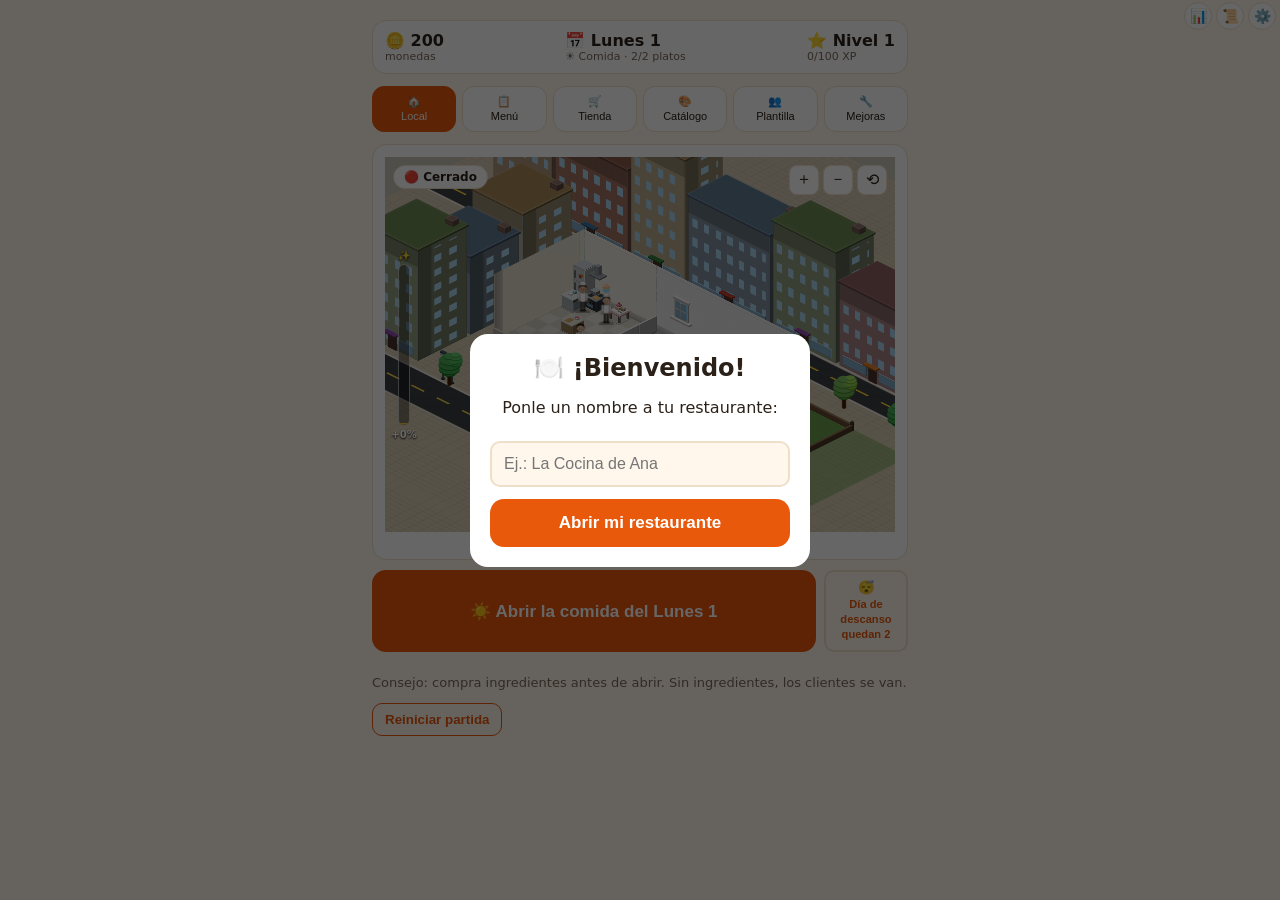
==== commit ccd62426: "Versión publicada actualmente en Netlify (desde el ZIP) Co-Authored-By: Claude Opus 5.5 <noreply@ant" ====
--- a/index.html
+++ b/index.html
@@ -4,7 +4,7 @@
 <meta charset="utf-8">
 <meta name="viewport" content="width=device-width, initial-scale=1, viewport-fit=cover">
 <title>Mi Restaurante</title>
-<meta name="theme-color" content="#e8590c"><meta name="apple-mobile-web-app-capable" content="yes"><meta name="mobile-web-app-capable" content="yes"><meta name="apple-mobile-web-app-title" content="Mi Restaurante"><link rel="icon" type="image/png" sizes="64x64" href="favicon-64.png"><link rel="apple-touch-icon" href="apple-touch-icon.png"><link rel="manifest" href="manifest.webmanifest">
+<meta name="theme-color" content="#e8590c"><meta name="apple-mobile-web-app-capable" content="yes"><meta name="mobile-web-app-capable" content="yes"><meta name="apple-mobile-web-app-title" content="Mi Restaurante"><link rel="icon" type="image/png" sizes="64x64" href="favicon-64-v2.png"><link rel="apple-touch-icon" href="apple-touch-icon-v2.png"><link rel="apple-touch-icon" sizes="180x180" href="apple-touch-icon-v2.png"><link rel="manifest" href="manifest.webmanifest">
 <style>
 :root{--bg:#fff7ec;--card:#ffffff;--tx:#2b2118;--mut:#7a6a5a;--ac:#e8590c;--ok:#2f9e44;--bad:#c92a2a;--bd:#f0dfc8;
 box-sizing:border-box;padding-top:env(safe-area-inset-top,0px);padding-bottom:env(safe-area-inset-bottom,0px)}
@@ -28,8 +28,12 @@
 .mut{color:var(--mut);font-size:13px}
 .ok{color:var(--ok)}.bad{color:var(--bad)}
 .dish{border:2px solid var(--bd);border-radius:12px;padding:10px}
-.dish.sel{border-color:var(--ac)}
-.tabs button{font-size:12px;padding:10px 2px}
+.dish.sel{border-color:#a63d00;border-width:4px;padding:6px;background:#ffe2c4;box-shadow:0 2px 8px rgba(120,45,0,.35)}
+.dish.un{border-color:#d08a4a;border-width:3px;padding:7px}
+@media (prefers-color-scheme:dark){:root:not([data-theme="light"]) .dish.sel{border-color:#ffb06a;background:#4a2c14;box-shadow:0 2px 8px rgba(255,176,106,.25)}:root:not([data-theme="light"]) .dish.un{border-color:#a8703c}}
+:root[data-theme="dark"] .dish.sel{border-color:#ffb06a;background:#4a2c14;box-shadow:0 2px 8px rgba(255,176,106,.25)}
+:root[data-theme="dark"] .dish.un{border-color:#a8703c}
+.tabs button{font-size:11px;padding:7px 0;line-height:1.35;min-width:0;white-space:nowrap}.tabs button br+*{}
 img.i{vertical-align:middle}
 .stage{position:relative;overflow:hidden;height:370px}
 .iso{position:absolute;left:50%;top:80px;width:320px;height:320px;margin-left:-160px;transform-style:preserve-3d;transform:rotateX(60deg) rotateZ(45deg)}
@@ -41,25 +45,26 @@
 .b i{position:absolute;background:var(--c);display:block}
 .b .t{left:0;top:0;width:var(--w);height:var(--d);transform:translateZ(var(--h))}
 .b .s1{left:0;top:var(--d);width:var(--w);height:var(--h);transform-origin:0 0;transform:rotateX(90deg);filter:brightness(.8)}
-.b .s2{left:var(--w);top:0;width:var(--h);height:var(--d);transform-origin:0 0;transform:rotateY(-90deg);filter:brightness(.62)}
+.b .s2{left:var(--w);top:0;width:var(--h);height:var(--d);transform-origin:0 0;transform:rotateY(-90deg);filter:brightness(.62);background:var(--c2,var(--c))}
 .chips{display:flex;gap:6px;overflow-x:auto;margin-bottom:10px;padding-bottom:4px}
 .chips button{flex:none;padding:8px 12px;border-radius:20px;border:1px solid var(--bd);background:var(--card);color:var(--tx)}
 .chips button.on{background:var(--ac);color:#fff;border-color:var(--ac)}
 .grid{display:grid;grid-template-columns:repeat(2,1fr);gap:10px}
 .item{text-align:center;margin:0}.item b{display:block;margin-top:4px}
 .stage{background:#c9c3b6}
-#wd,#crowd{position:absolute;left:0;top:0;width:0;height:0;transform-style:preserve-3d}
+#bk,#rf{pointer-events:none}
+#bkw,#rfw,#wd,#crowd{position:absolute;left:0;top:0;width:0;height:0;transform-style:preserve-3d}
 .gr{position:absolute;left:-600px;top:-600px;width:1500px;height:1700px;transform:translateZ(-1px);background:linear-gradient(90deg,rgba(0,0,0,.07) 1px,transparent 1px) 0 0/40px 40px,linear-gradient(0deg,rgba(0,0,0,.07) 1px,transparent 1px) 0 0/40px 40px,#c9c3b6}
 .rd{position:absolute;left:-600px;top:352px;width:1500px;height:80px;background:#3b3f45;transform:translateZ(-.5px);box-shadow:0 -4px 0 #8f8a80,0 4px 0 #8f8a80}
 .ln{position:absolute;left:-600px;top:390px;width:1500px;height:4px;transform:translateZ(-.4px);background:repeating-linear-gradient(90deg,#f4d03f 0 28px,transparent 28px 56px)}
-.pp{position:absolute;left:-15px;top:-34px;width:30px;height:34px;transform-origin:50% 100%;text-align:center}
-.pp .em{display:block;line-height:34px}
+.pp{position:absolute;left:-15px;top:-56px;width:30px;height:56px;transform-origin:50% 100%;text-align:center}
+.pp .em{display:block;line-height:34px;margin-top:22px}
 .sh{position:absolute;left:3px;bottom:-2px;width:24px;height:8px;border-radius:50%;background:rgba(0,0,0,.28)}
 .wk .em{animation:bob .35s ease-in-out infinite}
 @keyframes bob{50%{transform:translateY(-3px)}}
-.bub{position:absolute;left:6px;top:-12px;font-size:14px;line-height:1}
+.bub{position:absolute;left:6px;top:10px;font-size:14px;line-height:1}
 .sign{position:absolute;left:8px;top:8px;background:var(--card);color:var(--tx);padding:4px 10px;border-radius:12px;font-size:12px;font-weight:700;border:1px solid var(--bd);z-index:2}
-.pp svg{position:absolute;bottom:0;left:50%;overflow:visible}
+.sbar{display:flex;gap:3px;margin:3px 0}.sbar i{flex:1;height:7px;border-radius:3px;background:var(--bd)}.sbar i.on{background:var(--ac)}.av{width:46px;height:58px;border-radius:10px;object-fit:cover;flex:none;background:#fdf2df}.cd{align-items:flex-start;gap:10px;border-top:1px solid var(--bd);margin-top:10px;padding-top:10px}.team{display:flex;gap:8px;flex-wrap:wrap;margin-top:8px}.tm{text-align:center;font-size:11px}.tm .av{width:38px;height:48px;display:block}.pp svg{position:absolute;bottom:0;left:50%;overflow:visible}
 .pimg{position:absolute;bottom:0;left:50%;margin-left:-12px;width:24px;height:auto}
 .lgA,.lgB,.arA,.arB{transform-box:fill-box;transform-origin:50% 0}
 .wk .lgA,.wk .arB{animation:swA .35s ease-in-out infinite alternate}
@@ -67,7 +72,7 @@
 @keyframes swA{from{transform:rotate(-22deg)}to{transform:rotate(22deg)}}
 @keyframes swB{from{transform:rotate(22deg)}to{transform:rotate(-22deg)}}
 .wk .bd,.wk .pimg{animation:bob .35s ease-in-out infinite}
-.bub{top:-32px}
+.bub{top:-10px}
 .cn{width:70px;left:-35px}.cn .sh{display:none}
 .cn .em{animation:up 1.4s ease-out forwards;color:#b8860b;font-weight:800;white-space:nowrap;text-shadow:0 0 3px #fff,0 0 3px #fff}
 @keyframes up{from{transform:translateY(0);opacity:1}to{transform:translateY(-36px);opacity:0}}
@@ -80,7 +85,7 @@
 .zc button{width:30px;height:30px;border-radius:8px;border:1px solid var(--bd);background:var(--card);color:var(--tx);font-size:16px;padding:0}
 .iso{left:0;top:0;width:0;height:0;margin:0}
 .b .s1{filter:none;background:linear-gradient(rgba(0,0,0,.2),rgba(0,0,0,.2)),var(--c)}
-.b .s2{filter:none;background:linear-gradient(rgba(0,0,0,.38),rgba(0,0,0,.38)),var(--c)}
+.b .s2{filter:none;background:linear-gradient(rgba(0,0,0,.38),rgba(0,0,0,.38)),var(--c2,var(--c))}
 .it,.cr{position:absolute;left:0;top:0;width:0;height:0;transform-style:preserve-3d}
 .gc{position:absolute;width:40px;height:40px;box-sizing:border-box;border:1px solid rgba(255,255,255,.6);transform:translateZ(.6px);cursor:pointer}
 .gc.sel{background:rgba(255,212,59,.6)}.gc.no{background:rgba(220,60,60,.22)}
@@ -122,6 +127,7 @@
 .rd{background:radial-gradient(rgba(255,255,255,.06) 1px,transparent 1px) 0 0/7px 7px,radial-gradient(rgba(0,0,0,.28) 1px,transparent 1px) 3px 3px/9px 9px,#3a3d42;box-shadow:0 -3px 0 #ece7dc,0 3px 0 #ece7dc}
 .cb{position:absolute;left:-600px;width:1500px;height:4px;background:#ece7dc;transform:translateZ(-.4px)}
 .zb{position:absolute;width:56px;height:80px;background:repeating-linear-gradient(90deg,#f4f4f4 0 7px,transparent 7px 14px);transform:translateZ(-.3px)}
+.wcm{position:absolute;left:0;top:0;width:0;height:0;transform-style:preserve-3d;cursor:pointer}.wrow{display:grid;gap:4px}.wc{padding:6px 0;min-width:0;font-size:15px;line-height:1.1;display:flex;flex-direction:column;align-items:center}.wc small{font-size:10px;opacity:.7}.wc.on{outline:3px solid #ffb300}.wc.ok{outline:2px dashed #ffb300}
 .sgn{position:absolute;left:-20px;bottom:0;width:40px;padding:1px 2px;border:1px solid;border-radius:6px;font-weight:800;text-align:center;line-height:1.1;white-space:nowrap;overflow:hidden;text-overflow:ellipsis;box-shadow:0 2px 0 rgba(0,0,0,.3)}
 .sgn.sm{position:static;width:auto;max-width:130px;margin:auto;font-size:11px;padding:5px 6px;border-width:3px}
 .brd{position:absolute;left:-8px;bottom:0;width:16px;max-height:12px;overflow:hidden;padding:1px;border:1px solid;border-radius:2px;font-size:2px;line-height:1.2;text-align:center}
@@ -132,6 +138,7 @@
 .wl::after{content:"";position:absolute;left:0;right:0;bottom:0;height:9%;background:linear-gradient(rgba(0,0,0,.14),rgba(0,0,0,.3));border-top:1px solid rgba(255,255,255,.28)}
 .wl::before{content:"";position:absolute;left:0;right:0;top:0;height:5%;background:rgba(255,255,255,.2);border-bottom:1px solid rgba(0,0,0,.1)}
 .fcd .s1::after,.fcd .s2::after{content:"";position:absolute;inset:0;background:repeating-linear-gradient(0deg,rgba(0,0,0,.14) 0 1px,transparent 1px 6px),repeating-linear-gradient(90deg,rgba(0,0,0,.07) 0 1px,transparent 1px 14px)}
+.fcd .s2::after{background:repeating-linear-gradient(90deg,rgba(0,0,0,.14) 0 1px,transparent 1px 6px),repeating-linear-gradient(0deg,rgba(0,0,0,.07) 0 1px,transparent 1px 14px)}
 .rd{background-image:radial-gradient(rgba(255,255,255,.05) 1px,transparent 1.5px);background-size:5px 5px}
 .tf{position:absolute;background:repeating-linear-gradient(90deg,#b08968 0 18px,#9c7650 18px 20px)}
 .tf::after{content:"";position:absolute;inset:0;background:linear-gradient(rgba(255,255,255,.12),rgba(0,0,0,.1))}
@@ -151,7 +158,7 @@
 .mcols h3{margin:4px 0 2px;font-size:14px}
 .dish2{display:flex;flex-direction:column;align-items:center;text-align:center;gap:3px;padding:8px;margin-top:8px;margin-bottom:0}
 .dish2 b{font-size:13px;line-height:1.2}.dish2 .sm,.mcols .sm{font-size:10.5px;line-height:1.3}
-.dish2 .s{margin-top:4px;width:100%}.dish2 .sm img{vertical-align:middle}
+.dish2 .s{margin-top:4px;width:100%;background:var(--card)}.dish2 .sm img{vertical-align:middle}
 </style>
 </head>
 <body>
@@ -162,37 +169,37 @@
 <div id="rs" class="ov" style="display:none"><div class="box"><h2>¿Reiniciar la partida?</h2><p>Se borrará todo tu progreso y empezarás de cero.</p><button class="big" onclick="resetGo()">Sí, reiniciar</button><button class="s" style="margin-top:8px" onclick="document.getElementById('rs').style.display='none'">Cancelar</button></div></div>
 <script>
 const KEY="restaurante_v1";
-const ING={pepino:["",3],tomate:["",4],patata:["",2],repollo:["",3],zanahoria:["",2],cebolla:["",2],esparragos:["",6],alcachofa:["",6],rabano:["",3],champinon:["",5],berenjena:["",4],pimiento:["",5],calabaza:["",5],ajo:["",2],guindilla:["",2],brocoli:["",4],calabacin:["",3],judias:["",4],remolacha:["",3],cebolleta:["",2],lombarda:["",3],apio:["",3],coliflor:["",4],puerro:["",3],grosellas:["",6],espino:["",7],granada:["",8],mora:["",6],fresa:["",7],arandano:["",7],mango:["",8],platano:["",4],manzana:["",3],pina:["",8],tomateseco:["",5],uvas:["",5],sandia:["",6],ciruela:["",4],limon:["",3],melocoton:["",4],pera:["",4],frambuesa:["",7],kiwi:["",5],arandanorojo:["",6],caqui:["",5],bayas:["",7],naranja:["",3],cerezas:["",6],jamon:["",13],lomo:["",9],filete:["",11],pollo:["",8],jamoncocido:["",10],entrecot:["",15],beicon:["",9],panceta:["",8],tocino:["",7],salchichas:["",7],chuleta:["",10],embutido:["",8],sushi:["",17],langosta:["",27],salmon:["",15],cangrejo:["",21],caviar:["",29],calamar:["",13],atun:["",14],gambas:["",14],almejas:["",12],huevos:["",4],pan:["",3],queso:["",7],arroz:["",4],pasta:["",4],lentejas:["",4],garbanzos:["",4],guisantes:["",3],cafe:["",3],te:["",2],agua:["",1],zumo:["",3],leche:["",2],refresco:["",2],vino:["",8],cerveza:["",4],coctel:["",7]};
-const NAME={pepino:"Pepino",tomate:"Tomate",patata:"Patata",repollo:"Repollo",zanahoria:"Zanahoria",cebolla:"Cebolla",esparragos:"Espárragos",alcachofa:"Alcachofa",rabano:"Rábano",champinon:"Champiñón",berenjena:"Berenjena",pimiento:"Pimiento",calabaza:"Calabaza",ajo:"Ajo",guindilla:"Guindilla",brocoli:"Brócoli",calabacin:"Calabacín",judias:"Judías verdes",remolacha:"Remolacha",cebolleta:"Cebolleta",lombarda:"Lombarda",apio:"Apio",coliflor:"Coliflor",puerro:"Puerro",grosellas:"Grosellas",espino:"Espino amarillo",granada:"Granada",mora:"Mora",fresa:"Fresa",arandano:"Arándanos",mango:"Mango",platano:"Plátano",manzana:"Manzana",pina:"Piña",tomateseco:"Tomate seco",uvas:"Uvas",sandia:"Sandía",ciruela:"Ciruela",limon:"Limón",melocoton:"Melocotón",pera:"Pera",frambuesa:"Frambuesa",kiwi:"Kiwi",arandanorojo:"Arándano rojo",caqui:"Caqui",bayas:"Bayas del bosque",naranja:"Naranja",cerezas:"Cerezas",jamon:"Jamón",lomo:"Lomo",filete:"Filete",pollo:"Pollo",jamoncocido:"Jamón cocido",entrecot:"Entrecot",beicon:"Beicon",panceta:"Panceta",tocino:"Tocino",salchichas:"Salchichas",chuleta:"Chuleta",embutido:"Embutido",sushi:"Sushi",langosta:"Langosta",salmon:"Salmón",cangrejo:"Cangrejo",caviar:"Caviar",calamar:"Calamar",atun:"Atún",gambas:"Gambas",almejas:"Almejas",huevos:"Huevos",pan:"Pan",queso:"Queso",arroz:"Arroz",pasta:"Pasta",lentejas:"Lentejas",garbanzos:"Garbanzos",guisantes:"Guisantes",cafe:"Café",te:"Té",agua:"Agua",zumo:"Zumo de naranja",leche:"Leche",refresco:"Refresco",vino:"Vino",cerveza:"Cerveza",coctel:"Cóctel"};
-const CAT={pepino:"Verduras",tomate:"Verduras",patata:"Verduras",repollo:"Verduras",zanahoria:"Verduras",cebolla:"Verduras",esparragos:"Verduras",alcachofa:"Verduras",rabano:"Verduras",champinon:"Verduras",berenjena:"Verduras",pimiento:"Verduras",calabaza:"Verduras",ajo:"Verduras",guindilla:"Verduras",brocoli:"Verduras",calabacin:"Verduras",judias:"Verduras",remolacha:"Verduras",cebolleta:"Verduras",lombarda:"Verduras",apio:"Verduras",coliflor:"Verduras",puerro:"Verduras",grosellas:"Frutas",espino:"Frutas",granada:"Frutas",mora:"Frutas",fresa:"Frutas",arandano:"Frutas",mango:"Frutas",platano:"Frutas",manzana:"Frutas",pina:"Frutas",tomateseco:"Frutas",uvas:"Frutas",sandia:"Frutas",ciruela:"Frutas",limon:"Frutas",melocoton:"Frutas",pera:"Frutas",frambuesa:"Frutas",kiwi:"Frutas",arandanorojo:"Frutas",caqui:"Frutas",bayas:"Frutas",naranja:"Frutas",cerezas:"Frutas",jamon:"Carnes",lomo:"Carnes",filete:"Carnes",pollo:"Carnes",jamoncocido:"Carnes",entrecot:"Carnes",beicon:"Carnes",panceta:"Carnes",tocino:"Carnes",salchichas:"Carnes",chuleta:"Carnes",embutido:"Carnes",sushi:"Pescados",langosta:"Pescados",salmon:"Pescados",cangrejo:"Pescados",caviar:"Pescados",calamar:"Pescados",atun:"Pescados",gambas:"Pescados",almejas:"Pescados",huevos:"Despensa",pan:"Despensa",queso:"Despensa",arroz:"Despensa",pasta:"Despensa",lentejas:"Despensa",garbanzos:"Despensa",guisantes:"Despensa",cafe:"Bebidas",te:"Bebidas",agua:"Bebidas",zumo:"Bebidas",leche:"Bebidas",refresco:"Bebidas",vino:"Bebidas",cerveza:"Bebidas",coctel:"Bebidas"};
+const ING={pepino:["",3],tomate:["",4],patata:["",2],repollo:["",3],zanahoria:["",2],cebolla:["",2],esparragos:["",6],alcachofa:["",6],rabano:["",3],champinon:["",5],berenjena:["",4],pimiento:["",5],calabaza:["",5],ajo:["",2],guindilla:["",2],brocoli:["",4],calabacin:["",3],judias:["",4],remolacha:["",3],cebolleta:["",2],aguacate:["🥑",7],lombarda:["",3],apio:["",3],coliflor:["",4],puerro:["",3],grosellas:["",6],espino:["",7],granada:["",8],mora:["",6],fresa:["",7],arandano:["",7],mango:["",8],platano:["",4],manzana:["",3],pina:["",8],tomateseco:["",5],uvas:["",5],sandia:["",6],ciruela:["",4],limon:["",3],melocoton:["",4],pera:["",4],frambuesa:["",7],kiwi:["",5],arandanorojo:["",6],caqui:["",5],bayas:["",7],naranja:["",3],cerezas:["",6],jamon:["",13],lomo:["",9],filete:["",11],pollo:["",8],jamoncocido:["",10],entrecot:["",15],beicon:["",9],panceta:["",8],tocino:["",7],salchichas:["",7],chuleta:["",10],embutido:["",8],sushi:["",17],langosta:["",27],salmon:["",15],cangrejo:["",21],caviar:["",29],calamar:["",13],atun:["",14],gambas:["",14],almejas:["",12],huevos:["",4],pan:["",3],queso:["",7],arroz:["",4],pasta:["",4],lentejas:["",4],garbanzos:["",4],guisantes:["",3],cafe:["",3],te:["",2],agua:["",1],zumo:["",3],leche:["",2],refresco:["",2],vino:["",8],cerveza:["",4],coctel:["",7]};
+const NAME={pepino:"Pepino",tomate:"Tomate",patata:"Patata",repollo:"Repollo",zanahoria:"Zanahoria",cebolla:"Cebolla",esparragos:"Espárragos",alcachofa:"Alcachofa",rabano:"Rábano",champinon:"Champiñón",berenjena:"Berenjena",pimiento:"Pimiento",calabaza:"Calabaza",ajo:"Ajo",guindilla:"Guindilla",brocoli:"Brócoli",calabacin:"Calabacín",judias:"Judías verdes",remolacha:"Remolacha",cebolleta:"Cebolleta",aguacate:"Aguacate",lombarda:"Lombarda",apio:"Apio",coliflor:"Coliflor",puerro:"Puerro",grosellas:"Grosellas",espino:"Espino amarillo",granada:"Granada",mora:"Mora",fresa:"Fresa",arandano:"Arándanos",mango:"Mango",platano:"Plátano",manzana:"Manzana",pina:"Piña",tomateseco:"Tomate seco",uvas:"Uvas",sandia:"Sandía",ciruela:"Ciruela",limon:"Limón",melocoton:"Melocotón",pera:"Pera",frambuesa:"Frambuesa",kiwi:"Kiwi",arandanorojo:"Arándano rojo",caqui:"Caqui",bayas:"Bayas del bosque",naranja:"Naranja",cerezas:"Cerezas",jamon:"Jamón",lomo:"Lomo",filete:"Filete",pollo:"Pollo",jamoncocido:"Jamón cocido",entrecot:"Entrecot",beicon:"Beicon",panceta:"Panceta",tocino:"Tocino",salchichas:"Salchichas",chuleta:"Chuleta",embutido:"Embutido",sushi:"Sushi",langosta:"Langosta",salmon:"Salmón",cangrejo:"Cangrejo",caviar:"Caviar",calamar:"Calamar",atun:"Atún",gambas:"Gambas",almejas:"Almejas",huevos:"Huevos",pan:"Pan",queso:"Queso",arroz:"Arroz",pasta:"Pasta",lentejas:"Lentejas",garbanzos:"Garbanzos",guisantes:"Guisantes",cafe:"Café",te:"Té",agua:"Agua",zumo:"Zumo de naranja",leche:"Leche",refresco:"Refresco",vino:"Vino",cerveza:"Cerveza",coctel:"Cóctel"};
+const CAT={pepino:"Verduras",tomate:"Verduras",patata:"Verduras",repollo:"Verduras",zanahoria:"Verduras",cebolla:"Verduras",esparragos:"Verduras",alcachofa:"Verduras",rabano:"Verduras",champinon:"Verduras",berenjena:"Verduras",pimiento:"Verduras",calabaza:"Verduras",ajo:"Verduras",guindilla:"Verduras",brocoli:"Verduras",calabacin:"Verduras",judias:"Verduras",remolacha:"Verduras",cebolleta:"Verduras",aguacate:"Frutas",lombarda:"Verduras",apio:"Verduras",coliflor:"Verduras",puerro:"Verduras",grosellas:"Frutas",espino:"Frutas",granada:"Frutas",mora:"Frutas",fresa:"Frutas",arandano:"Frutas",mango:"Frutas",platano:"Frutas",manzana:"Frutas",pina:"Frutas",tomateseco:"Frutas",uvas:"Frutas",sandia:"Frutas",ciruela:"Frutas",limon:"Frutas",melocoton:"Frutas",pera:"Frutas",frambuesa:"Frutas",kiwi:"Frutas",arandanorojo:"Frutas",caqui:"Frutas",bayas:"Frutas",naranja:"Frutas",cerezas:"Frutas",jamon:"Carnes",lomo:"Carnes",filete:"Carnes",pollo:"Carnes",jamoncocido:"Carnes",entrecot:"Carnes",beicon:"Carnes",panceta:"Carnes",tocino:"Carnes",salchichas:"Carnes",chuleta:"Carnes",embutido:"Carnes",sushi:"Pescados",langosta:"Pescados",salmon:"Pescados",cangrejo:"Pescados",caviar:"Pescados",calamar:"Pescados",atun:"Pescados",gambas:"Pescados",almejas:"Pescados",huevos:"Despensa",pan:"Despensa",queso:"Despensa",arroz:"Despensa",pasta:"Despensa",lentejas:"Despensa",garbanzos:"Despensa",guisantes:"Despensa",cafe:"Bebidas",te:"Bebidas",agua:"Bebidas",zumo:"Bebidas",leche:"Bebidas",refresco:"Bebidas",vino:"Bebidas",cerveza:"Bebidas",coctel:"Bebidas"};
 const CATS=["Verduras","Frutas","Carnes","Pescados","Despensa","Bebidas"];
 const REC=[{id:"huevos",n:"Huevos con patatas",i:{huevos: 2, patata: 2},p:18,u:0},
 {id:"ensalada",n:"Ensalada mixta",i:{tomate: 1, pepino: 1, repollo: 1, huevos: 1},p:20,u:0},
-{id:"arroz",n:"Arroz con tomate",i:{arroz: 1, tomate: 2},p:22,u:38},
+{id:"arroz",n:"Arroz con tomate",i:{arroz: 1, tomate: 1, huevos: 1},p:22,u:38},
 {id:"guisantes",n:"Guisantes con cebolla",i:{guisantes: 3, cebolla: 1},p:20,u:45},
 {id:"garbanzos",n:"Garbanzos con tomate",i:{garbanzos: 2, tomate: 1},p:24,u:60},
 {id:"macarrones",n:"Macarrones con tomate",i:{pasta: 1, tomate: 2, queso: 1},p:28,u:75},
-{id:"lentejas",n:"Lentejas estofadas",i:{lentejas: 2, zanahoria: 1, ajo: 1},p:26,u:85},
+{id:"lentejas",n:"Lentejas estofadas",i:{lentejas: 2, zanahoria: 1, cebolla: 1},p:26,u:85},
 {id:"verduras",n:"Ensalada de verduras",i:{brocoli: 1, pepino: 1, zanahoria: 1, tomate: 1},p:27,u:95},
 {id:"hamburguesa",n:"Hamburguesa",i:{pan: 1, filete: 1, queso: 1, tomate: 1},p:38,u:115},
 {id:"salchichas",n:"Salchichas a la plancha",i:{salchichas: 2, pan: 1},p:31,u:130},
 {id:"filete",n:"Filete con patatas",i:{filete: 1, patata: 2},p:45,u:165},
 {id:"tacos",n:"Tacos de pimientos",i:{pan: 1, pimiento: 2, cebolla: 1},p:36,u:180},
 {id:"pollo",n:"Pollo con ensalada",i:{pollo: 1, repollo: 1, tomate: 1},p:48,u:210},
-{id:"pimientos",n:"Pimientos rellenos",i:{pimiento: 2, arroz: 1, filete: 1},p:52,u:235},
+{id:"pimientos",n:"Pimientos rellenos",i:{pimiento: 2, queso: 1, filete: 1},p:52,u:235},
 {id:"gambas",n:"Gambas a la plancha",i:{gambas: 3, ajo: 1},p:55,u:255},
 {id:"calamares",n:"Calamares fritos",i:{calamar: 2, limon: 1},p:58,u:300},
 {id:"salmon",n:"Salmón al horno",i:{salmon: 2, limon: 1},p:62,u:345},
 {id:"estofado",n:"Estofado de carne",i:{lomo: 1, patata: 1, zanahoria: 1},p:66,u:390},
-{id:"sushi",n:"Sushi de salmón",i:{arroz: 2, salmon: 1, pepino: 1},p:70,u:420},
+{id:"sushi",n:"Sushi de salmón",i:{arroz: 2, salmon: 1, aguacate: 1},p:70,u:420},
 {id:"paella",n:"Paella",i:{arroz: 2, gambas: 1, almejas: 1, pimiento: 1},p:80,u:450}];
 const IMG={"pepino": "iVBORw0KGgoAAAANSUhEUgAAAEAAAABACAMAAACdt4HsAAAA/1BMVEVOlS+02KPG3brg7dpZaViHtlougRpymGp8nYIgPigfViC+1MEAAAD8/PwJNhEGSAm55nYEUwcrVikSdA8FaAkJKg/Q9ZPE64QlSyVMZ0vp6OeJl4iSuI/P2M/U58+rtquRqJGc1WqzyLOn229YdVVvh2p0p23b+6MueiU3gyoidReJyFMdSyE1Zi5Vlk9zknJ6u0u964RBaD2WymWr15PFzsPA6nzi/a8hSh8kUh1Qh01bpDdreGqW01ynrKcddiIAAAAAAAAAAAAAAAAAAAAAAAAAAAAAAAAAAAAAAAAAAAAAAAAAAAAAAAAAAAAAAAAAAAAAAAAAAAAAAAAAAAAroT3XAAAAQHRSTlP///////////////8A////////////////////////////////////////////////////////////////////jiikQwAAAr9JREFUeNrtllt7ojAQhlF72sOQEEOAgiCoiFoPrYee2///rzpJxNo1Ut292QvzPF7J987Ml8kk1u9/XNYJcAKcABUAUOvvAbAMe9OkdRDCBIA3n+BiveUBCAMAWr5NGHuQiO+zMAHeXNsmPmPM91kYw/GAEAG2TEIygqQ6if0Am9wohKzjSECiAZ+IdkUSxl04KwnaisokjIDE/[base64]/1wkkXFVfuH+3k0fNa9+2LkNgAiRkjZPqgv8lpURIC2uG7JuMEUHtpmACxmo9Ez36T/FNXyofwWrq9s10aunnRdPzACoJ5Sz/PSgdYP8yybNCNQndE4P5+n6fx8LBE4a5dgAnQ8TwhPUEvqB1ErGgzVGIH4ltIa/nAV2orQAIBGKu77HhUilfVfZnmzUIMMFh1UCqEAM6V3jYA49fr3QvQxBQRMBvxJXQlQl3oECCyQjmxppZsYAXP1WV+sZnIA8FzPD1jQlVB/3GMSli2348Vs4hxDoAeCzvD0vUfr+QMpcqV4RW/pKw/ewnBPI0Gt44m+t6ISMNncaJCPKL3VFo6aJPzz3t8CNDoYysPvnvnWTQJT/vwqbeiMLE5Y1TyAuuwDSl8nv2C7vQnhw4uLIQ4lMq5XTiSIOxgqXXzNEbJgfT5+TuNvZiJAHMc7bxuArD196rWTBnw7lfc8jQD2P5pOD80T4AT4XwAfpwnmnJ74OmgAAAAASUVORK5CYII=", "tomate": "iVBORw0KGgoAAAANSUhEUgAAAEAAAABACAMAAACdt4HsAAAA/1BMVEX346KeVAz+1WpbaBH0qJ3aJRDTWxn+rVlwj1fyV1WmuJaUontZgiX1mS26OQSbkDemwJb/9cAAAAD8/PzuAQD+ZBT+eCrXAAD6Rwj8VxD2JwP2NwT9Zyj+dhf9gzfxGANJZgc6ZwT+xHf6Wyj9iXH+15L92tf9dlH+h0n8ua/8mFL+pIr5d2v+tGn8y8b+9LZwWAX2SSn+xbn85ec3WgKYqYW3xLHN2Mj0NDD+l3X9mI7+qmb/yIj35N3xVE37ZkwAAAAAAAAAAAAAAAAAAAAAAAAAAAAAAAAAAAAAAAAAAAAAAAAAAAAAAAAAAAAAAAAAAAAAAAAAAAAAAAAAAADOPuDpAAAAQHRSTlP///////////////////////8A////////////////////////////////////////////////////////////EmMyQwAAA0tJREFUeNrtltl22kAMhr2wk3TTzDCbN2wwJqwhhDXh/d+qGpe2OIkDSW56eqIr3+jzL80/Glk/[base64]/xUCe9AkE7gAAAuTX8UibBJIecxPbuFhRB4vAoxIDrADI+OXBDG4wUgJKWnkKQAmQadD/[base64]/p77PpYgpSbzuRHhiYKrCz547HSOCIrVytiTAYY/[base64]/g3OsMkOAVoFyii5Dg+2ywYzwIkrkyh9CHs/sB9NH7aAXJMJ8x348ldoQ1lRFQauXicQijQTDze+37+DhwzmLxTEDphgJZjH3UzOQbip/fJjSyyOCyFQcmBxTBsIAcgLNNUJO/hYt3pMUWZxoKyGXgNGI4UMQG3rClQT/BIswg8XEaMTOPtvCmPdFYYsPy0YrDVYj0hcflzKKJlniwsk0ySkdJZXJmrJczfsfntv4J+I8BPwFfEUbnK8wCewAAAABJRU5ErkJggg==", "patata": "iVBORw0KGgoAAAANSUhEUgAAAEAAAABACAMAAACdt4HsAAAA/1BMVEUAAADxui3npwP9/PvutBTblwD2xkv72HL2wTbhnAH66s/12qrvxm7vyYjtu1D21JDmqS/krE/ouGf44rbdnyr88d3imyzvz6L40Vz438/[base64]//////////////////////////////////8AAAAAAAAAAAAAAAAAAAAAAAAAAAAAAAAAAAAAAAAAAAAAAAAA2lSRBAAAAcdJREFUeNrtlutuwjAMhec4SZ30Ch27vf+DznEu7UBA2v2YJvWASoV0vtiO6+bl5dChQ/9AWLTT/tX2A6tr/R4E+n5yTrG0hm47Alu2GwZAkILeb0sFe2OMM8kPoNW0KZXod64AOAjWxKlU5m9uAEJQaqwi4FgAegWQSxUBzwWwEFI5VVtBwFMEmLiNsYoqV7OikhkQY8jKlehrARKCuwVMz7ci10CpnIaKLanDj3sWAndcvw79pxh5xif+doC4XtS1/zGA7aDW9oiQbETmMQDnIbllz/gqN0qc0W7M/Rpw8ml1cSdMIUS7Od1tBLxYpUPjLMYgsgTKFL1+3vXjUJan8LFRTWNXgNP9LuD4eetT3ERsLAKdVj+/44MCgLSbBhpIFl5E4N6mk0wUfDDEcv0JrvwNdd4/Hc/Y5QqkzBdZGCsGYgDEAK4BlnTVELAywSFXv9gt/+drAewOG5ARH3wlIt1VzbGQQsg/FSGK24FVNYzDLkgBSgRhcQotMVcO805qQGtB+LZY+zaESICFwrfWY/37NO2DAEBWt/OmN2LLY7s8hVzR0W88HKC3+UnWZMcdRwvEuQkdMI7+svNk8stzzaFDh/5K3z60FH6W7ZlyAAAAAElFTkSuQmCC", "repollo": "iVBORw0KGgoAAAANSUhEUgAAAEAAAABACAMAAACdt4HsAAAA/1BMVEUAAACZxyn7/PmRxBOiyy2u1FCFugil0Sx6swK62WvD3nimzEvK4oZxqwHF4HqOvDCbxkbT5rLo89fa6MehzBez1IipzGlwpDHG3Y2MuUjD2q7l7s9ZoABgngN+tSGfznGyzaCm1Bi/[base64]////////////////////////////////////////////////AAAAAAAAAAAAAAAAAAAAAAAAAAAAAAAAAAAAgH9qzgAAArFJREFUeNrtltt24jAMRUfyJbGdxA4BStu5z/z/N86RHFpe6oTpK1qUxaJo6xxJcfLlyyMe8YgdwRKfSmY+/B9EMocYXLI2hTjfi5BsZ5GbkiVLxrrhHgLz6wXpDmEtEYF0JDfz7vQ5uK6T9IC/pIiuO9rLPhF8CJa6Gs4JJxFlEKwJewh8kJK2u4ZqoextZ3cRmKV31bddRQjB6xcUtwHDMVUCKUUk/OqcrURrNzvJSdzK7+sLCEiA/5WQNkzw32On9ci+FdVWGGNUkxk2AJej+na2+pA0HcBb0NIkcDjWzmEU/hrvyYQvqdkGzEAAUv6arQTMQQ2Q8UQHbizB6hkzv6kOS1EWUwCQ0ZDAC/[base64]/WPol8XyRN6iGQFWOhpjBEm3Nr+DISm955SBagACmRa1yPPchUhL38fa30MorgVIBcEjal9PSdpHLYwj+Lf3wDEQjLj2D7V+DTWwrkIIBdK51CbKBb8OJaNI2m+zj/LXa2kkDLepgERg6z3ZeNY5ZPXAUB6ppwzPqCLcABA8lTM5q2B59LXw0Q2WdqxAkRAc4Y398YMD+t5QlXBJAKwQ7Tr/sh8rtXlTOjHXLQH8Vx8XnjnDfokElBcxoExwkJ4+taX190PCTyffmSZBWYgBOR/7U/3PWQwL8vy8nI6l+fn8vz0dF74/sekNZaXn38+8bRWUY9H3kc8oh3/AAK8Ii7K/K/KAAAAAElFTkSuQmCC", "zanahoria": "iVBORw0KGgoAAAANSUhEUgAAAEAAAABACAMAAACdt4HsAAAA/1BMVEWx0Grd26al0SO7z5/jZCJ4kFWimF/5cVHB33xqjzGvexeRujyXsZAAAAD8/Pr4VQH9eAH4ZwH0SgD9hgb8q4r15df76+b+ybT81cj2d0/8t5X9dyzvPQD+mFRtlifT5qr0ZC/9qHV3php1pCyxxo7+hyb4h2eJtxuRtlOTtGjM4ZD4h1D3m4WntpDb5Mv/kyr+lmz7u6eUqXukzSbJ17jU2sv8zsPs9NNumRt6okh9sBmDryyLq1Obyw2lvHWlxlMAAAAAAAAAAAAAAAAAAAAAAAAAAAAAAAAAAAAAAAAAAAAAAAAAAAAAAAAAAAAAAAAAAAAAAAAAAAAAAAAAAAD9I9mAAAAAQHRSTlP/////////////////AP//////////////////////////////////////////////////////////////////1XwHFwAAAnRJREFUeNrtl9d6qkAURrGknJJ/mJGOIqLYezS9vP9bZQ9CDjHGDORcyuela+06OGpXP3y0k+AkKCsA8CMB2to/g1Y4+BXG122rrICSx2W10puVFABtit9bz8qWQHz7+uV81r4tJaD4plkdnr1o41JTgLmpbF7/nA2r2nxeJgPMtF734degOhg+1UoIsB317qNg8PzQ7ZllSsBaGwbB43N3NM8toqqAxr99GnWDaPAhvKpArg9Gw+AuGtz/rW2LCgC7Ffvu+WMURMF6M88tgZIAVkenh4n6XRSMapfjCgoJYLb0uNHQGRO/u6/jWwCFSiC+sSCeCyFYZQ9WEMBqNWLCGSUgxA0Kv5HQ0nd4InAKC9Bp6ClPgtAqWgK8pHtp/KYBWCYKCGAvMp4EzQvACycFBKgsZP085V0LBud8vw/akQHu4vN3vsOpIVNVgVyApH+cCSaafRlfTqSvKJAL0Nj1n3ao2UfCU0qemgA0wJQX9JnueKpAtYno6OkA5Ap7Kc+576gJ4OnZAolm/Uby8jzo3FNbpBzPmq6T8ZwvobTKsHMHgNqf5c99U0kAO37Pn9H6Sl6PJ4zzldJhguPr2fkNbfoxlrzvhZwdKOCAADcpT+1zKeVk/3y7z5hrqQjghDwNL6ePhI/NFS3kobfBJ4HMP51+nSoGlsRPTJOkHhTuSLD9rHyZPglanLcsuIxNoHDJovml5cv005WmORhfNWBPkOxPgl/YyF3IMGWhg++veZJP8mfLvXBwvuRzgjR/qt7+9OoEvr9owvLl/ES4OvLtowJDZh8aViE8L+gL5homCvI5gWPYKIx/aGIZ/PSP5ST4T4I3MRLqTDA2FfAAAAAASUVORK5CYII=", "cebolla": "iVBORw0KGgoAAAANSUhEUgAAAEAAAABACAMAAACdt4HsAAAA/1BMVEUAAAD9+/L889XpVQHiSwD75rPxYwD768vcRAD725XZPAD2eQP72ajzoin31873uWz26eX6ypH1l3HzqI33uaf0q0z2t5jrZjnyd1H4g1P6xHv3ya/lWSvshmn5mSn0tFz1zcG5rKTnbEfzhBH2mRf64JuLZlewRBGniXqunJPhPgD1on19ORJ6V0SFQReDWkqUe2qyoZa/tLPfUADBXTXMi1TZmWvPsp/TtKDQvsDc0c7jTSD5cSL5mUXrmIAAAAAAAAAAAAAAAAAAAAAAAAAAAAAAAAAAAAAAAAAAAAAAAAAAAAAAAAAAAAAAAAAAAAAAAAAAAAAAAAAAAAAAAAC1iMEqAAAAQHRSTlMA//////////////////////////////////////////////////////////////////////////////////8APilxvAAAAntJREFUeNrtlteS4yAQRd0CqRVQlnMee/LmnP//[base64]/81LM0WUvwHMst4HW9ylUAj0TVoR00ALaHH6NOrkDApo4lIC+BywoPZQqUFL1tBAg490c0VYeGblZHiwEmuR2ECRkBL2e5DZCFXcENq6E9g3kXnnxdBYnc/jZAuTqcFQ9rbUUErLvy9YC+4Ke34VBIBFO1GB7d6/KqAv4GX0/0j+D8AzhRA7F9vH1m/uYSpjMPdSEKDIIMnAKANnDu7tXppNJBoi+UFpCoO6BpYrFh8e3n7g+E5JIWkZBy9/qlwe6FZZD6eF9s3jiH/luJu0iRtoDKhdIY2Wb5x9bwHrM+S5X3ZcEqSSEqoMdIE2oszVrhmtVMKS12zysKRxgypQ2oiIIg1BlcD4jRSrM9KlORn5PcARgmtPgkQkTt77ziQ85WSCETkEI5eRbAa45DFE3vg9Um/Jr4WxhnyP0+5He/nzjemkBHK7W/oEB+SlmJbpfeiRhPyzR/B8AYJnPzrs0AebpKl3PSiHLV66H+dl3LgCRpyakl0tufdK4mOW5PJwuvTQOXnbnvMY1/pf4C6cXJIC9X4PUAAAAAElFTkSuQmCC", "esparragos": "iVBORw0KGgoAAAANSUhEUgAAAEAAAABACAMAAACdt4HsAAAA/1BMVEWo3Zfi79s3mwZZ4BuH2CWV7GJ1rF+ErnBkqiN55EWivJWCuT8/wwBGfyXI754AAAD6/[base64]///////////////////8A////////////////////////////////////////////////////////////////N/EdswAAAyJJREFUeNrt1seW6zYMAFDJdSYVYKd6t+Xex33+/69CPSer2DGdLGPutMClcEiAcH7/j8t5A2/gfwIA/FvgFgnuE+EhAKuoiYRSQmM9ZJwHu0NGOyMTlyXChQHA3gF7AMDNYPuhauOUJF5kGMIwefAPdwBwJ6Vw+1TFGjIfUy1xl41xdF9w7uzfzwnTH4KyC1QergPKL5MDZjACGwCq/[base64]/[base64]/AohFv7WlDzK4BwTJ8OArTDaOaUKRT4gpTykeZHAPWKF38BSjSUDZbuATXPZ8IeLIGtBI8gbYSKo6DVAfPSY+rV8mGHAyzhVjftEAG2TB0RP82x5YcPRzNACl6mIAHvQ8ES/sgRFHL1ec+0qxTkQVD8aExqMXgBSJp3iaGGDXAKYY6cW1B2BuAOQ8mSq2iiimSY5098J8YM6ReASLRJl7UH1g6o+VeAmA4FrOiqpJoSOJOjlDyr5fmVDgtvbh6kub1qQBCjF6bcQxyF9OOGgGpIfxT8e824P+D5Pae1Z+A2/gtv4ALwEdnatGm74AAAAASUVORK5CYII=", "alcachofa": "iVBORw0KGgoAAAANSUhEUgAAAEAAAABACAMAAACdt4HsAAAA/1BMVEUAAACSuEf7/Pt6pTKHqjhumimNtDeVxE6syEms0VWtxTmivTh8s0iMuhSXxSva5cqIqkioy3G11onj7dnH2K2WxBavyYmmukjo8tVsmRicyGfD3JXS5bOy0XfS3cGbuml5oxuDnjCsum3o7eRojSF1r0SZrx2mrTenrna8y6Wi0Bmi0Cq/3avBsTvDv0PCwj/DzFrNynHIzYDAz6LD4J0AAAAAAAAAAAAAAAAAAAAAAAAAAAAAAAAAAAAAAAAAAAAAAAAAAAAAAAAAAAAAAAAAAAAAAAAAAAAAAAAAAAAAAAAAAAAAAAAAAAAAAAAAAAAAAAAAAAAAAAAAAAAAAADbhlX+AAAAQHRSTlMA/////////////////////////////////////////////////////////////////////wAAAAAAAAAAAAAA5X7WsQAAAjlJREFUeNrtltdy4zAMRUMQBGHZapYsxT1le2///20LiNYqLxlRykt2xvB4xi/3oFwa5M3NNa7xHwTAC+V5DfMZAKcPBZaHW5irrx3eI/rFYRYB6sJZlA9lPp/Rh6YXtQZli/LnVALk1iIKQhnG05InTQLgsQhqag2a1mdEXMGE9A8Pd0vSCsgYzz/YEPkyugsAgy6ljRIU4BcLFkC2jgY0eG/TzYYkTAAs5BfLGKIQUEnpos82nb4HkOc9RM0BSgWk2eeMbKiAL4Aj/[base64]/5OUGylAjuUgLYVWwOgjPgzgdmKdABgt9sQ5RwlWMcAzlstv59it1eFhKQH8RQDaDrApYSg11LkcFoTs1Eg1+TYnSQX9N1i0f3cxG2kZiDY0EAReqHI1Q4fg4uDvmvhjg7xazk3Q/4u5Jo45xOuFqiKN08ApjnV+bTLDR7PbtsZIf37I0y/XaWN38balS4Uv593v0O9Wq28xp95TwzIe8B+LsCsQgvrmYDqdQD8CwCwexsI+9kPvS9NuSvXh9lvTejj+ua/xquPvxsaHhkFsMJxAAAAAElFTkSuQmCC", "rabano": "iVBORw0KGgoAAAANSUhEUgAAAEAAAABACAMAAACdt4HsAAAA/1BMVEXkmaLr4trkUGHZ7Kyazxmlz1PVKDLtM1OJsx6hFipdoBOySlCRuWjD3h6pZxp5p0t/yQC+fom/g4691qHJnTMAAAD8/[base64]///////////////////////////8A////////////////////////////////////////////////////////BE+NBQAAArlJREFUeNrt13lzqjAQAPAAItjrnV1AE8KtgPd9+/2/VRet1E4rBPv+etOMw0ydyc/dTbKh5PmLg3wD/zkAAF8CADwFvgCAt6C1BG4GwGP7OWUe3B7BgLqc0kFZJQpqwCgOPmBHAR9wfFYAPAzgcc+pB9nYZg/lo1C0jBjCnrkUQ1C2Qbr98fAwDD4IRQCGwF3Ga+xhOEyDyB/63e6sEuDSucswjiBV+/3A96MorQQMOH3kCOhpfxcEKQJqIlUBFEoX1GV0GPeDqOtHWwmqFdGjnGUfPU4j3Y/+fLojilPgbI/A6K6rBneBBFUPE6fZGri0O+zH/pX5RUBC54zVagvqp7vYn0HlrTzA/N2fnNdGcT/yk6oAJAxL4Hb5nFKsQASVAY/hNqJYAh7jEl7tLUVFZOoCz9MOwn4Qz+CWnuh5njtKjocRbmmqnqtABjw/w41dmSke16XillQCsFEMxU2tOAVW6yagqkrVGpzKBsqC6/Fsp9KBJIXXjM8ACJe9w2Qy/vtYGyWSrj811uuNTELRwwRTzbCyYdSfVFje2y27ZeA32lTsOIeydRomDpk02o0Wzs+GTUAAgIN1AZiGnc83jPqq/F6AqfUOQKGVC9ZYABhbmG7zOE6C1XoT6lJpT4RjBc5AR9PM5kUIxrQMgFDL5yOgTeTOuxBIOVA/A1n4mqy9Aq9CTyyFPH/H6TimdZGDANC7AJwPACkHpLplnOd3Oh0nA+wT4DjGsvxmykLIAQzBbCKQ7eVsfj0UALKtnEeQAXb7BIhtJBRW9bcamk2c326fqmDZK6FXHCD5KpjmhKxPAOZhj8VuZ6zjeSfJU4DVfeNIbDZ4GkMyFgCWzcmUHORDj8DxzWxFfv8iy1C6b8mbtUgEE1OCy8vg9Q/8eVmkoUCvSeBKmxZrac2eyFv6978838A/BV4AuaJo3sarspsAAAAASUVORK5CYII=", "champinon": "iVBORw0KGgoAAAANSUhEUgAAAEAAAABACAMAAACdt4HsAAAA/1BMVEUAAAD59u/[base64]/////////////////////wAAAAAAAAAAAAAAAAAAAAAAAAAAAAAAAAAAAAAAAAAAAAAAAAAAAAAAAAAAAAAAgtOa0gAAAbJJREFUeNrtlumywiAMhc0OtS7v/7Q3AbRYu1z1b4/jjDrlIzkJwdPp0KFDh1YEk75cLtj0DQIAe31MACFCcdUUPiYAEqJ0Jtw/[base64]/td0nj0S3mfS7+7KRrScEX69sn+99Y8/PocOHdrTHwmLDSbSCnahAAAAAElFTkSuQmCC", "berenjena": "iVBORw0KGgoAAAANSUhEUgAAAEAAAABACAMAAACdt4HsAAAA/1BMVEVVYBxtZmSlmZspHSKWslaCdW+GqSrQ0Zzl4+HRt3zCu8E/L0A+QR1iPVZwiSepwHG+0qwAAAAxFy38/[base64]//////////////////////wD/////////////////////////////////////////////////////////////4ukumwAAAklJREFUeNrtlml3ojAUhgG1tZ21uYQQdkEF1LrvS/3//2pu4LhgoSPOmW+8nzycPE/uJQlRevvHSJWgElSCSlAsgMLcI8Bh/nQkGzFLExvqcK1M5509faYnxbXrRgD+NtZ1QoieBH+QWrfbFQ8+NK2egAD01w5yBQAjXuvqnLOrcM6JTWof5tNSe2ri5E59qWkO5AigE9dwMp5A3/RzCPkuaWk2u119ifymnyOAOX8XNSflc1HG0RA5MqxeM03tnM0MclqAV/[base64]/prKBPafvFatOXRLJid9CZFgApizqW5Vptl1JGOiUFfddFnmL7vy1LvILygqR3FCA/0QcxlPusg+/i/AKmLlV0m8xLCt5gNME9hK+BTmRid9dQ9mIBJVJX4/G4wchgMJCh9M2EB9I+/Ogx/BYMIgUeuNpgGhwC/BoHbNSEh+5G6CjD4Xo7B4AHL9cv7tDqH0olqASV4P8L/gC9nCv6PWufbwAAAABJRU5ErkJggg==", "pimiento": "iVBORw0KGgoAAAANSUhEUgAAAEAAAABACAMAAACdt4HsAAAA/1BMVEXzpZTYYWBnWg6VolvznGarJwyWSxm3yW+8yZzO0qDqbh/v4dh2lR6jrZV+k0eFiTaewDXHOTb3vsMAAADSAADqAQD9/[base64]/////////////////////////AP//////////////////////////////////////////////////////////l+yu0wAAAvRJREFUeNrtlmlz4jAMhnPRQo89E8WOc5OTAOVe2nL8/3+1suNQKLQ7hf2IZoBJJu+TV5Ito/y+MJQr4Aq4As4AAMBFAID7I8JXANCupi8XAV6qp1u4KIXbpz+XAV7OBwgddKrzANi9iHcQOuc5gJ4ahqWCjPZZRYSYsLtBQZMe6E9faiPUEaWMEbLa+Hd6NeUO6tufA4SwG2/D0TZCAyYGM6qHavqjA9CbhOG4Cx8CuNjNtuXIshzy6iQjZ4l6Msn0qqqm02HJ+oNBP5UE5VjuKhN1aVqW9ZqmozBGDuqdYp7l7rxza2wGWA+n8McnAehPfcbnUW45CY8w4QDKZnnmul03nxfM4Ybu0lMAiFRTyi3x4vrCtIyBkueod91sNUzx3rJ/CoB6GxVmo5UA/FCmZBkiEGCUhN/zy1MA1bZ3anvPgIMpZNmcO1AmBeH22IkaQGzbXGbXPyZvQuLwp1flbJPlGQLyNaWUQx3lBEAVSvElipiOVinhBoZDwyjned7NZ74EWPERAKKfLU1rSTkCKMEQDuhwHFrJerIulbXBRAqv7jHAbWmep9lNE96C+AWpK0JmRskEMzxYiWJlw/1NEHhe6xhA+75sCd0MKRUAZR8ALvcDkQDc2Ac95PmyxoDJ+kyUwCK9A4C+4Ou//d3zeA5NFxqA4/uytekAAWQ/AwlYBN90/cHjBiRAhiwBlbxi6DNhoOlBA3jUtABDC7wAU3gPoL4jAaTwawNpdDgP4FFfaIt2pHte0JIp2LsUKDP3SnBQwl0b5fBRguDNwBugKSHx0YC5X4H3e6HXapayRNQAmQEWszawa8HxdlbFe/cA4vkaYDHUCwMT+Gio1vtZEnabsX49oQyHq0gg+hDQTBSz2dHPqSNni4ObSORiJV34ZKwDxGKmmebyWd3iYRKHfEvtjJgWieHzcwGg24uV+FfvXkx/vMRQiCDwgijwz4NF9hT2r+Kk3ldpDGeezr1xiceJ4p79/+DQ1vWf6hVwBfx3wF+c9E5gnOEERgAAAABJRU5ErkJggg==", "calabaza": "iVBORw0KGgoAAAANSUhEUgAAAEAAAABACAMAAACdt4HsAAAA/1BMVEUAAAD9eAH+hwH9/Pv+ZQD+lAL+pQP+5tb+1rN0mUf9iC7828v/WgD9lSv+lU78qnD97uv+uIj+p1b+snL/xJWluI7/szR5olKColf8fiH1g47/qClylz/I2Lja5NGNrG+WtXexkTO0xZLPiyLQ3cjrABXzXnD1ZXX4foz7w8yeu4WnnECgr4O2yaHqCjD1O1HvSFX1boL3dHj/jUP/m2n8q7f/ulH9usH/wy3/8N4AAAAAAAAAAAAAAAAAAAAAAAAAAAAAAAAAAAAAAAAAAAAAAAAAAAAAAAAAAAAAAAAAAAAAAAAAAAAAAAAAAAAAAAAAAAAAAAAAAAAAAAAAAABhEW0fAAAAQHRSTlMA////////////////////////////////////////////////////////////////////////////AAAAAAAA4zDSkgAAAkJJREFUeNrtltea4jAMhZFlk8TpZYGBgeltey/v/2IrO3ZIIzDJt3uFLpwC58+RLDuZzc5xjv8QiOawfhin932kSF6eHtY4CpCsn57XXz9//PQDR2aAv748Pj6/JCP19x92qGNkBbfL1RanzMDVCnHKFG69K5zUA2+995MM4Mp7Mwlw700E3HqX0wDXl2MAVdvgzqtSOLmT1LpxfMdRkN215y1XZR+icxIC0U8jyRiTMvdvl8sb9u4mjAu3iGQYZu5RBCYxAMkZgDre3TEdYG/kRwjoRGAkYAchipwOWaYvs2ECNvR6FEI4Pp0XrtDX8RAA00oPe734SVoWboROhaU4kMAF1PQ2AzGfz8uTEukeJGDRMKCfZwCiAgiRoWmVgxWArgNhLajR1a3yp4tIJOsCSkIDkGPyXVJbxK1k0NkbALD6PYBpAI0huqbIRWv/rwOsjYYDoYvAomhT/[base64]/6t8WoDc4rzMG5AcRHcDw/l5/Ui/h+CsmVhHJcl5klqYQ1AinvyId33d9/Z5L9x5e+54tdz90I3itvA1z8yz6Nu2redIH1znO8W/jL4R5GzpgI4xOAAAAAElFTkSuQmCC", "ajo": "iVBORw0KGgoAAAANSUhEUgAAAEAAAABACAMAAACdt4HsAAAA/1BMVEUAAADnt7b9+fn01tbwx8f55ubbqajowLzesa/[base64]////////////////AAAAAAAAAAAAAAAAAAAAAAAAAAAAAAAAAAAAAAAAAAAAAAAAAAAAAAAAAAAAAAAAAAAAVT4wvwAAAQBJREFUeNrtlbkSwjAMRKPLdo7//150GBg6OS6YAW9DtS8rrRK2bWlpaelfhDjpJ5kjINMkgL4MQOEDJwpApPs7QBRRO2kNd6rUZ1eAynyIaRih0UFVK7tf6Bo7BySzcwVNQPZ8oaGDMn8B1hS6Aza/ZhhZJjKU5n4DkAF0pgvz5UPpARwgOoEeBA0BGtgaDQBsgJghWYYBPADsHXAEwEZJAzwBdAA5wAvNRTCA+k/P4eawX8kykcoJLmYDUAD8J7kFLk+AzeJlhLJV6Cm1Bj5H6UlC6XvEuEawRbwJO+PQ60y87zpCvFiusY8DvkS3/J8D6RanvvAeZP3NLi0t/bwenWwFugQiiq8AAAAASUVORK5CYII=", "guindilla": "iVBORw0KGgoAAAANSUhEUgAAAEAAAABACAMAAACdt4HsAAAA/1BMVEUAAAD9/PzZAQDuJw7oGAXzWFD0dHHvOSrkBQD1amX35uTsTEX0ZFn71dT6trLzRjn3mJN1llL4gnv4yMbvMhliijn3h4SQqHTdKSbnJyT4qaVvfzNsjkqVtH6atoe6yK240rDWGhjdPT/[base64]////////////////////////////////////////////////////////////////AAAAAAAAAAAAAAAAAAAAzVIqqQAAAVhJREFUeNrt1llywyAMBuAIEJjV2I6TZmuaNkv39v6nK9i9APJTZvy/fyAQDCwWc+bMudMAwDRuzIQhAL7Wzb45UEeA27rfN+vHM9Vfmv7xAuQVwLnpjzQNQ45N/0SbG0y01r3tXg9E3ylWpXzsaAVA2DAmhODi/ZO0/i57zrnaCASKf8jzc15r5OoG5funGKuy30bHdXkFgKNXLYRadeUFyOwFXzpvNI/lPiZfcb7EaFrelvstGxdg5Uoqgg+n/w3U0qkVkBo4bKCWuib4kHw+QcpJba9QfP+up/EAZ4+h2JvUP4Y2N0Bq15V7zOWjtsmj9sXevwz9w9gm35py/zz23+qVqyPQfL6BS6zLt28Bv2P9ClU6Ab7ceztyKVWannD/kx844rchXP/khU1HF93WAMVjpbRGKwPpARk8Ohk98fECKWoZPP31hh8P074P0/4ec+bMuff8AbF6EDJ+bqyFAAAAAElFTkSuQmCC", "brocoli": "iVBORw0KGgoAAAANSUhEUgAAAEAAAABACAMAAACdt4HsAAAA/1BMVEUAAAAVdgwphg/7/PoifQ8JbAo3kxS650Yaggql1Qo6kyW05Det2S/D7VHF2cPJ81q307LO9mUrfCZGmDGMtofU59Xo9s81iiVvpme86GTN6I5EnRdQojBkp1aMxSyZxpOwyqyy202gw5rZ869WlFRaphpdoUl+snFGizdesztinF1ssCOCqn6GtXqWykqkv5mt2I/A6XPa7a3e6ePS8Jzg7Nvh5+AAAAAAAAAAAAAAAAAAAAAAAAAAAAAAAAAAAAAAAAAAAAAAAAAAAAAAAAAAAAAAAAAAAAAAAAAAAAAAAAAAAAAAAAAAAAAAAAAAAAAAAAAAAAAAAAAAAAAAAADawVFsAAAAQHRSTlMA////////////////////////////////////////////////////////////////////////AAAAAAAAAAAAHgKSDwAAAgJJREFUeNrtltl2ozAMhmPJgMGYPYE0y2Tp3s6+vP+jjWQz7V0A50yv+K9MjvX5l6wIFotZs2b9f6HVFbF/sqJY+jHwZ3ZobishFNTdaTkZgQ3FioAkWFVXTENgIwILEG+6LyYQsJCBFNJCJIgWmACfRhPwUAWBpEgGJIlIACQjxhLwVLF3tsAOKBysBfaA4/J3ki6H9o0QwMMIAr661KWwDoDCQ5cB5STqwVLiieOBjxWSKtEmwp0vex8NDvTfI+UPsH2C0F4j1Y9XFB+CYII84MAFsm+AzSbkGgSiNwBQ00LRcofDFaStYchx3IruDslAr3qJF1uAAYq2O4Kl9aasqDaXAcuW4u3+beKsuzvlUliCvAxY4DMVrj/ZyXYAAcK6to/JACCr+MbYhT2+RwT0W7vd8NNuoBMw67rd7jMXXDnX3FPUESAtq85w1Bhr1HsWfRWsnYffOG6eZZy3UsIZuPt2G1Td/di/k+uor8WXUHErKhGuKbGMqBlOGqqrF6Xo4hPYnN1gnToZcb+92+/3UXr0HO14jNNUmzwvfV8NN7GO09zotfe7JY3jOI10tPK3EMcmL8sbb0DEyvMz+qagI2N0dFUNokh7F3HBAB2VufnlX8TUlGWpv/sCVimdT41w9s7hqHNzRR8QIDXGrL3jKYcfK/+vpH/jaf7WnDXrY/QXbuYXz2a/qD4AAAAASUVORK5CYII=", "calabacin": "iVBORw0KGgoAAAANSUhEUgAAAEAAAABACAMAAACdt4HsAAAA/1BMVEUAAAD7/PjX5Yzi7arJ2HH499Hp8bTR43fd6qb6dAHQ3IrC1FiCqAu90Veux077qnWYujH8bgD06NG80mjg7Zfk85N+pwq904WtxmTN3qTM5lrZ8HqcvUTe8oz7hjL+s4T83Md9nyOEqSSJsAChvz6hwT/e6MP+fyT/jEX+xp4AAAAAAAAAAAAAAAAAAAAAAAAAAAAAAAAAAAAAAAAAAAAAAAAAAAAAAAAAAAAAAAAAAAAAAAAAAAAAAAAAAAAAAAAAAAAAAAAAAAAAAAAAAAAAAAAAAAAAAAAAAAAAAAAAAAAAAAAAAAAAAAAAAAAAAAAAAAAAAAAAAAAAAAAAAADD6U5bAAAAQHRSTlMA//////////////////////////////////////////////////////8AAAAAAAAAAAAAAAAAAAAAAAAAAAAAHjO9jgAAAhBJREFUeNrtldl2m0AMhiPNygATauMldtOkTbq9/wtWmhkWx2UxnNz5v2A5oI9fGol5eLjrrk/Vy8p42PzOVhJesmwVAuBPtg4Br9+ybBWjJWTLC/mYZV+CFtdh8/cxankpo6ZfW7fkcHhahYBDUfg1BAZU2zUA+1ZUPw8rPIAvflTV8desiv8X8FRQEr46Kpi5bleEr/[base64]/CTf3grnY4uhYupMXJuWU7KC2Qo1+3s5ulG/nSrfeuuz5d/wDr9Rft+bFBiQAAAABJRU5ErkJggg==", "judias": "iVBORw0KGgoAAAANSUhEUgAAAEAAAABACAMAAACdt4HsAAAA/1BMVEViriImjhv/nlltrlet1JsXVxSbrpiVyGb/iRXu27V5xluQzRDf791GfRiCvQ2Isl3+u4F6m4EAAAD7/[base64]///////////////////////8A////////////////////////////////////////////////////////////EmMyQwAAAopJREFUeNrt11lXozAUB/AgbV1HnblJCJCwFQrYze7a9ft/K29a9cxDWwOeMy9jXnj6/8i9SRpK/nxzkB/gfwCc7wGO41x9B8C8cwG1AR13rq5rA/u88wg1SzjEsYB6QLvdNswfB9rvgEH+GNDeD+fqy/6dAC4O4/EaoOZOhI9ReysbRr/eiUaTOANAuQ3eiTPUOSANxWCoo6DGLagBLJjopOkWoIyaxRCqAwOJgvD6w9/N5rj6DABar79QmKuuH8fVS4DFfPqCAuvMp0okZVUAgoSx15fpAoVUKRFUBrYsQWCsPJbkQmW7ysCcJfJlVHDueYx5qhtUWwUIBEt4c/TEadpnKPjqhEBOrMBAh4rRNKSeL1kyE7xbAQAYPjDGuf/UdWn4HLPZ5lbwBRifxkGGdX8CcczIZjPheQNMgR4N34GpRUMesw6ZhJLYx9pwFGh8AooiwJkQlFJxCaZASRlLPA1wDahEiGdK1Z1xCUNsgdDAiFPX5WlnD7jGgN5FQnDfdyXdA0J4EdYwMAcWoWCFP/[base64]/yY2buxcRFF2czkjD70lWV2DTcxL0HMItiIudvhsANxMMBwEUO1qG2ahXrj9x0YDwwCVrjZM9rOPd56+389+6kK9r7S/hZ9/LD/APwLeAFmROgfkiX86AAAAAElFTkSuQmCC", "remolacha": "iVBORw0KGgoAAAANSUhEUgAAAEAAAABACAMAAACdt4HsAAAA/1BMVEUAAACKAStzABmIABr9/f17ASOpNFfs5+aRRlWPFzbPtrdXARCzQWSpaHKnLFCxho2cHEPHqKvl1tiVVWONaGm0eYXZyMqUNkp2FSeLJDuSJ0OxPmC2lpq4naJ1JTSrWmne09Dq4t1eFCOQV1urc3vBiJHHlJxUFBRWJiNxL0RwMkRySkWceXyjTF+saoC9sa/LmKDSusHjzs4AAAAAAAAAAAAAAAAAAAAAAAAAAAAAAAAAAAAAAAAAAAAAAAAAAAAAAAAAAAAAAAAAAAAAAAAAAAAAAAAAAAAAAAAAAAAAAAAAAAAAAAAAAAAAAAAAAAAAAAAAAAAAAAAAAAAAAABBWK5MAAAAQHRSTlMA//////////////////////////////////////////////////////////////////8AAAAAAAAAAAAAAAAA7okrcgAAAgRJREFUeNrtldl6ozAMhSMhYwMhhD17m26zr+//cGNjAya1k3ydW85FmwvOby22tFjMmjVrll806mN23mRVKYR4zooPIIhnXxPslCRPVUFjRPf54y/SHnRSiNOR6DE+ZNkx5vcg6PBk3D0hKcVGB3Qq45sIOprTYSSgJZFfR9Afhp1bfQxR0P1HxixE9XgNQQKHBJBFGqT8TEn/3FSc/AXs/DhUoI+gFwAwTL55CfSsAGjVcOpXAEWoPAA6b0wGBmP8YPsV4VPsJlDDcDAPIRgAjPKGQDlaANTNsM8eCJ/dVbgAqC8NwHZHMonkF/magIHpg/wF6AKE4RrwuxtQbMYuyL9gLsAk/FUYhjuWuQH8hPpsfZv7DGz/WgHCKPVU8QXHmxiBTOddAaR/uQyjB38fEdTZXQeD94DVSvr9gAWlMujAes6XCYThvgPUPgAXaGXhBexi72vQhGEiOUq4X+5XrfMikZ6ohx3rH5F+yRc1VE1wdpEMlXhep1JZXkpHWsI0BFnGdXt2Ao4NTbZCDdDK8RNvp4h1BL891+jnMDOlvZFHt3/VTI/hQt4e8jRt9OE8L7cRE4Uuy+vUL/wDiQ6tSOs6FfLFwTbrP1TJjPpRXBuq/E1EaiBvhb3VKBcQaPvuldONtVrEUsV0kclSvqVyWb7k59vbyb0G/2tdz5o1a9Z9+gfo4hpTxvOqTQAAAABJRU5ErkJggg==", "cebolleta": "iVBORw0KGgoAAAANSUhEUgAAAEAAAABACAMAAACdt4HsAAAA/1BMVEXd4LGi01bi5nQoixBmn1glbgR/wACDvSKmvaWY0je74ITf7uUAAAD6/PlrpVHW5dFRmDGJt3MsdxHZ56zr89Ixhwmmx5eWuYmvy6e506/[base64]///////////////8A////////////////////////////////////////////////////////////////////jiikQwAAA71JREFUeNrFl1l32zYQhekk3XsHADdwl7hp3yXvSfP//1UGpGPLrXMMque0fJD48l3M3BkAQ+fPf/k4/7kAcKlAT0JMcZkAshhGJbowAghVG4FYXCpAGfgRfQAYLACtAA9oOydQY6AATsS8QFj0vDNQAELG8BNkYZ+ANjqwF8CUOPQF+9jzkcZLGo5NAxAnsPCgugqgaLgVIEJbAdQd/ztU3BvwiSuBqZpaCkA0VONqgfDJgGZiEujV3heA4X0sFohUX8FJzslDaVhVAXWYVxz/FjH/sQXQ91wBtBWsyohC5bzwHfNUC9LAZ5dRhCSsBBBNaAKf889IFBTyTnKXgn8bYdVIaIkU/M0V80WcR4b/EgOhLKz2AiKqqJ5u1oXhuRWh3SA0PL9aRMDtOyHhbR6yeJZ1fNXxKuckhIUHqPJ95M0fikxus33I5XT/alEr9g9x/H4EyAKpkvmMg7/NDi3ipbtskTVcFKEzCw/QBHRiPqLbmK3Uritv0UrOIT6+OpScHzkYyMf5zAkPYUiqaNwvnAiZ8LV6fS47P+hgGczm619bird0jDj89SnaM1ocWticyjgG+/luoii7okrfu/njSR9iU4ICNhcLJ7Car/[base64]/uqtyptrVp0JJNYXthGIymOm7MuLtzy+TjyokcxrZjjgogt3DbLOJJ4ZXudRKvu3e2wK8i67LsrwTzO9Iy1xzAwD2Qxa87ebnjQfmV/RZ5hNpBgv7KQ1eMkoW5vh0lxTJgKSqMWDMwyj1PJ8PLeYPzEtzFwyYE+GNOx7VT4FkfkUZ3r28nfP1x8nI8FCPFNHH62r6Pn8mAH/s9byXpkIFgYIF/yLAfDLt+HQ8gregoxX/LMDcU/yG99NRZoWfCSQ976djn3+8kSX/XYDz7vwfjVO/S8aWfxLgwHnNJx5pas9/Fxh9MLw3TobyLwL+M5+MBvDPHvCTjI0NyTD+rA96ns3ERQKG75qQVS756IJzIf8s8CHpqjiYP2tlmAYazJ+ZaAownD/fzqPxBfy5gONcwL86kS7h/4eP778/3wADV/Qjtm2hhwAAAABJRU5ErkJggg==", "lombarda": "iVBORw0KGgoAAAANSUhEUgAAAEAAAABACAMAAACdt4HsAAAA/1BMVEUAAABmBDlxBEVaATH9/f2DJlp2Fkp6JFGNKmJnFTru6e2ONGaCAVSDGVaod4xzOFCSRm3h1NmTVnLOuMPZxs+1mqSriZfGqLfc0th4RVjl3OHFtLxLAB9aFjSTZHi1qK/[base64]//////////////////////////////////////////////////////8AAAAAAAAAAAAAAAAAAAAAAAAAAAAAHjO9jgAAAkpJREFUeNrtltmWmzAMhiN5w0DALCFbZ+nevv8LVpKBpjexk54zV+jMJDMX+vgl/bLZ7bbYYosPCc3xP9ld97u7PAehpKH55jx4F5pr+ShC6/[base64]/wDM/TnqAwFAAGoNlkCDdAJwl/[base64]/uBynaToMT7xbdL86vbwfPft2s71ebrHFR8cfLigWQyLXrIQAAAAASUVORK5CYII=", "apio": "iVBORw0KGgoAAAANSUhEUgAAAEAAAABACAMAAACdt4HsAAAA/1BMVEWj025golqXtJZstCIhkxo6kUOMvXab0y6ItD6qzpAdbiN4yRfa8LhIfER7oIG93Mbf9N0AAAD6+/[base64]//////////////////////wD/////////////////////////////////////////////////////////////4ukumwAABClJREFUeNrtl2l7okoQhdVolpm5S6ropqFpFhEQENx3o///X021aExuEo2Z+zF84fHRfrvOqdOLtcc/fGrfgG/A+wD4QwDY8IwAgC8AoqhxGAiBPYJrAWArIVJdBj1ZPbQvVPEWkKliHCkVQhCnbrMZ57YNnwXQXDBZR6qIivnAnlryQTZTV2afBcBoBND4S+y44lYZWmKuYgwxzj8FIKmTRkqyG8oa8LpVCiWKOU4luu45F44AmPzdSEXaiCaRstBBnG/5jyKUmCyXyd7R8wCI6sWPaLcORWPNEQeIyuKiWCGijCZg29lHTh4BI7Ut5mqnwlHKedNaopVwIXjpDGTNzuouXgA8QhpFa2U5YSTRwgEBnDG3QhwM3Cy+ncoQLgEmdVFwC9HFZBPSmxdb+qiklFmWSBnD4/uIZ8BovapvOakfYELj0RGCXpJaMIpRxj6A78PZNk4au7IsaSgmzrg1LcM0Royjuhumtu5kMGz34VyQYLJDJEKC84JL6Ug75U1sYQzVY9y0FwGcqcAOuWVp/5xCJCRhQCJEXYRQZfyRCIt3CCdAo6C2aQTOtXrHGdNnvTAP3/egdjNcvOnmC4BSnCMBeMGX2kVrxVfb2sF7+HVX671HOAGyicKWIPW8kMhRFyNCiz1BpcG4G3qBJvTgA4Abx4lqiXBT8hblmPPVzYpvTGb0DgRvOJyxnwvjNeGUgwhdidR8izuOQs7HXMy5tZmaxn6TpBwQwWj/9IxXiXpeC2kstfDS0Y8QP8bk4ZhWZdZnbFbJCDxCtNuLV4QjwC0HuEx0jKh/jljv5o7Qa5Fi0DO0DF2EbdTuiNB+SagddhOXYqt/X9KkfIxuGjqcJzem2SEFAWO+RhCr5t3dacJ/AcGDux+vNnEm12OeyFBxKogAnY6fj3xz3w6AJ8OjEtqnZXGUQEtGE9SEirEVv79h6TIxkUowDM/o6yKMQBPIiFeEUxt9dJM65QaiNFLbxDSntxN/amoRhkEKfGbMoLKStYezt4BbjNxYl/lPKFtj6h/rGHneJQIjAk0fMG9WGeEt2seEvkyiXZ0gYLtNbE6jzDAZ60Of3VdFzCDvVgRKhOf14M1yrnZeyOvuvp02jWVm1yYDK4KRjwzv6ZCIAD4+XNNYbaS8zYCmZORd3r+9rwhBbrCKkMMZwL9Tdz98H18idJ5y/95kXSI8EXJ23CA+BNApIMvDeajb16Es9cnKvZd2l/[base64]", "coliflor": "iVBORw0KGgoAAAANSUhEUgAAAEAAAABACAMAAACdt4HsAAAA/1BMVEUAAADs6sr7+/bz8dXW2K3Gx5STx1BTpA2t2W10tTHi4rtEfAJJgwhLmwZprCtrrRSHu0xushqFuzTZ47S1xoyo0lq54nqWw3Cqxy2d0FlcqCW7u4bW5siOummLwTavtnez05O844PNzaHI05jBvInH6I/g3rSoy1KvxW2QuhI8egCJnE3b3MN+t0Zoljh0rESlu0u01aXu7+Q6gAA/nwBfsCiOrlWXr2Gnr3nGzHnG1nXA5X/c8LgAAAAAAAAAAAAAAAAAAAAAAAAAAAAAAAAAAAAAAAAAAAAAAAAAAAAAAAAAAAAAAAAAAAAAAAAAAAAAAAAAAAAAAAAAAAAAAABNFxIdAAAAQHRSTlMA////////////////////////////////////////////////////////////////////////////////AAAAE5W4IwAAA4NJREFUeNrtVtdy2zoUDDpAsXdJFNWLW+qtSf7/u7IA6OSFkmUnD5mJ4bGGmtHu2bOnEG/evJ7X80cdSn8SXxQ/RUFZ22pGX66cbm/ytno+A/1+TjeW4RlZeBgRO8EZZYwU2/ambz9fTUDvOWFsM9/xgOCB4YMcb9p2fyUD5eIAiNiBxmJJwDkX7/u2Leh1+nnBKGUH7ggI5xsxF0K8b9sjoVclIAqrexMEjkCUFs55eTodrykFvINg/DsBjPEtnsGDL1yc/[base64]/[base64]/mFaAsI/7JE7tcwocpPZ2aRNlkcTW5DQR4J3CCtfAXRwro+ykprszpH0MWZim7D+TD7PgFSggBtkEi91/Ko1zLrzm6DRoEh/I88LqICw0UWf/1tmyAx+3WNc8xSen4dQYJS/wxvIxAIfiCNmsG3NNNrNKGWecIvLLSVMih6OSxxhtXI+UKZOHIJaOtEJi+u1IXKErX0+8h2wVwECxQnMtYAMOQmvbzVwaDUu9IpCPjGMqRxqlJdV31vd0naPfVaWb1T0b/oP9uOQuyW84WSuq4rmedoxubpVyOl3YcSk1xuxQ6XA/KxmNZrnWc5ehEdQK+8Wnwk9/d4A9mzr2uNOciS7NQ994Jif0+/filW8iFtVt0Lr2k/7kkvvuL9gmvm63k9v//5BqrfNVOB0FS3AAAAAElFTkSuQmCC", "puerro": "iVBORw0KGgoAAAANSUhEUgAAAEAAAABACAMAAACdt4HsAAAA/1BMVEUAAAD7+/vo5ubX2NVOd0hNdTVDazo6aDRXhU1uiVNWiC+Rpoq4x7Jui2ZjmTd2lm/[base64]//////////////////////////////////////////////////////8AAAAAAAAAAAAAAAAAAAAAAAAAAAAAHjO9jgAAActJREFUeNrtl8lypDAMhiNb3rDd0IYBuju9ZJkl7/+CkZ3kMHMTylTlkP/gKg76+LUgynd33/rCgipJvE7PWkAAjea4uybY5p2OizPd7njekAikmUJgRQLszofeR14mMFrXU4gKrtvdn2d0DumZk7u1xieA3AAZ6enXyABEZ4mACX5XwBXRep8ZOYCKzjVCrACPe/Q4smoACe3eWsxUxKtHhz4w+wA6k3G7JwAZoAxuwJxfgIgUabpjM+APnB74EC8KYCTCByByDMw/jTGhj6k0B4jOe80C0AB3nXlT15EN37NacHNtDN5FtURMvDl2riEapZ6OU8I6RqXWn4RtHkk9sNfQS4o9NkjIOdy4APU8l8fH0EpQYoysMaY5eAo/mhZjlocQ0zTxAGFZKBbr+5dAmletWEW8vHUP8SHX+FDGdeVZ6F3dQGlVsKY+l1IuTAva57oD61aEQyxPf0atgdvHjwAizGnSSvEIf/9cJs0F/JNRA4gIgxBw0CcltTCICHCSW9BCC6r1QUL4JAsnAWFoFrSojkqahLyVYguDuJUNoDYnoaSET0wCpJ/EdoKWEtQ7YdhKADU1gBaUYdLCJV89yG4xskvQt/6fXgGevRXQSosv+wAAAABJRU5ErkJggg==", "grosellas": "iVBORw0KGgoAAAANSUhEUgAAAEAAAABACAMAAACdt4HsAAAA/1BMVEXiW2zmo6fcMFjac4qZDh2RmF5mex6Dfzy6VHHxvcX2wswAAABvhjD8/PutAC96k0PRAC/[base64]//////////////wD/////////////////////////////////////////////////////////////////////4nVlDQAAAnhJREFUeNrt1uluozAQAGBI2j09YMISbpKQo7mPpmnSY9v3f6t6bAgQMNVmpf2xwlKkVvZ8zDDGoPz8y6E0QAM0wD8AgI0B+10LwEBVdjtFfYLrAPihWBal1GqpcA0A308YTg2D/q4RpAA8tVi88QsH3Q3gzwHlHM+E9lh2KxVpAieaAfMTCWfVhBRQrTPQUpV5j5CgklCquw+8AryDDFAWDLAJIQ8VglIOH/izKIp2ViIwozWfr1kKhIQL+AQAiEKdrXTjkSWEdGgjJIJSO4oA+CvXZevi6Y1jWXkCdwMKYS0A0QTD3Wmno2kFACuhLyj0QQ6Aj3US946Fa6ZGM8Dgg45w2gc5ELhZvGniY5CPbz1q+3IRSr4AjCdDzJ/Fm3hNDYeIf2y/VaWQB0J+/zoJYBjb7dbkgikESl8I3w3VAABJEkiB4zEBNCpyERnohc2QA8YcmGZAq/1mao6WG0O+JJIAszPQYT1gwvH9nQFOjoj5kr4EEE3c8wx45aaBFTicQMURCZCgtgTWxbPAfqMbx0mTWIt4okuAhZiOn88CxkydVEiuz0b+gcgBg2Q6znIYEv12qPF/1j3dtusBmIhpz1vePWP+31Qdx9fevtcj+FcqjKF6IwV8ttvtel68XC5VgMNEL4xE8CXAKgWQ8LBZ0NcvhNJGyAOv/FlKANFs2ASkLByg5mHi8ffuBtLmshPqUniQAH6SwH13lVUJ4PcDVnz+NoQSgLXB9djVWTgUT+lZzrCLW7F4oHxhNy/wy4c3YB542tq2XQeEnjfZVL+A8FUxjg63YVAH+K9RzdeEeOEs/E0oaaNY8tknDVwsaj7zGqAB/hvgA06j1HVes7HNAAAAAElFTkSuQmCC", "espino": "iVBORw0KGgoAAAANSUhEUgAAAEAAAABACAMAAACdt4HsAAAA/1BMVEWjmCrw1Kv+klXcXgVjp2GMsnMtmUas16r+2Mb+wy7+wE9cpjt8wXjWixWxv4OAwH//fUb/roUAAAD8/Pr9hwL9lgT8dwL4aQFMp0pKl0b+pwOw1q45lTn+unJyt3D+mCw0mEE3izOOxYz9pDD859T2WgP7tQjG28XQ5c/82Lf17OP7iCn9qGuQuY3+uZGvyqz+xnZEmj3/pkn+uDX+uE7+zKw0oz46p0VJjjpJi0NFoT1upjrVXAnZZwTNlxr4cywAAAAAAAAAAAAAAAAAAAAAAAAAAAAAAAAAAAAAAAAAAAAAAAAAAAAAAAAAAAAAAAAAAAAAAAAAAAAAAAAAAAAK6VvkAAAAQHRSTlP///////////////////////8A////////////////////////////////////////////////////////////EmMyQwAAAxdJREFUeNrtl3dT4zAQxZUG3AHXVpIlW+5Oc3qjpX3/b3W7Njc3c8RBJv/dIBiGYfBPb9++lRX268LFPgH/NwDgMgB4HlwGAJXAZSX0X2w0nDERJmoAFwEyHcDfiuC0q+xk+eW/w0S/FgGQ99FUsAMAJHeJN0DE4FUC5BMdP3g1FHiBWSjcMShcgJmOTVDhBzvdQlRvogQ8g62E5Nk8fK/KFavMkTYm6GMN0IkjjATUDlJfm4dAqUEnNi/XUNmGc0HS0aNSCp/[base64]/S4EI7TsAHQzMHPo8MFi9qdHi4RCkEALoc2QaIpbnYdye/1FXN7X1bDVZriwyhibDmNcIPPS86uti4CvoIvcPed5L7tgQKbbosAi4Nwe715lqJ+jn8Qc8tZgPzYQgktxhHgpqvCQ04/fdsTaezgkqjcdQV3xYgcQIAzOtXHEwqwhaRYvBIkApwiCNwKAFmhmTZNG6GQDn6VAGFXAtxwbCLfS+4ul7i3RDlCLEN/3rAzEfKwS/VTdvyxlARw0810bP1egGGItbsIWMJUUgmICkfyxvpUhjkCqHvH8WhHBpADjszsAZg9f43272h/[base64]/cVH0um80untA3cO7afOaCkQ0xUt0fG/jwRZPuNdl7l/b3Pi+8e+n//Mz0CaD1GztNPas/DPgeAAAAAElFTkSuQmCC", "granada": "iVBORw0KGgoAAAANSUhEUgAAAEAAAABACAMAAACdt4HsAAAA/1BMVEXnlWreVzGrJyLmnaK5W2DYLhjfZFzjeITyxHL4uMT36NTxG0Hq1KC3NkDqnTsAAADPAgixAQP9/PyXAAHoFyvmARDqJTLTGCfpBibVFBfxZ2/ypZPwl43yx63RJi/66Onw17PziIvsVlTvSU/ydXPyt5bvxsjyua3119LvV2jlNTfwN0itFg3aCSPwyI/NNi/vpqzNd3XkFRjx4rmzJSnRSkfJZ23PiIv258i0SE7Vp6fzJUPoaFrwt03OVVLUZlUAAAAAAAAAAAAAAAAAAAAAAAAAAAAAAAAAAAAAAAAAAAAAAAAAAAAAAAAAAAAAAAAAAAAAAAAAAAAAAAAAAACB+CR9AAAAQHRSTlP///////////////////8A////////////////////////////////////////////////////////////////N/EdswAABI9JREFUeNrtltd24zgMhiXXlCkgRVK9S1Zx745L8v5vNaDsTGTH2rO7c/ZmT5BcJcAn4AdAUvn5h6Z8Ab4A/wmA0j8AYCz1ffqvARRjac+l/yiJGoC60YDOTIe6M/++syTTRgCls1Gr3SG9rd6n94IpVXJKbyv8DaDZbKOR1krTyPCODNS3c1/t0YGa0wZA+4UQ0mqNiBHe04C+rbatljI13WuJ6iXsV2BOp2A83gXkLW2ERtZzlzZ1ISPQLRd8drcLtIPVoa1nPm2cg1cAseDDjF7sDmBDm0qQRWygskVcFFYSZnnlfIENWhLw/a/aONiugDPBOXAu4ig+HCLnCRs3aO/b23nrPYGmNvrYRc+yXde2IktJJ2i2JUTSaWFoZVKBVbuhjfTpRSNFtnSd1LGDZfBwOinKwyRNGNTCCQGih/c0oP6LBlYQBAnTWRkEy9xWY6Eiwh5y8hGPBADrThfoViOx60bqFEyIgsCOsRvcKH+ckACE1MLR6jmcAfSREGanEUffkjvLnYNujDFQ1R8Tx4CrcAA+oLeAjkYitzBAx7jYXebJxZUZ6mlS8Hq0tOgGQAcjDUKbCYGfBWUZROhUSs8xgPpwTqEOgIxeA/oaEZnFDA5gChsBonLDfDxzpLjDT4DNDQBbGGdvYxAMzNINdvkas8cUCEoK6jdrfAvwfu+DUvVwhTMwP6fcjYOdE03hPQVU4SE0bkUwB1cAlIAktgcCnYZRulOB4Q/xgJnwbIiTzS5DVBeB1gEEAcs1+rMxmE4m3t2wJDQlPZDbUZi9n20fgHSqm1gy554tQNcBW4L5YxXdU/p8Gw/[base64]/Bb8lZ/jY3qvR1zmU/[base64]/yIZiE0whuK6v35Ls4/vXL5SBvP3kpPHqcpKiWQNKcyGrZ3I4ORjuk13MaNPduH+phv68MNPXEC/Hn3TGZAUlMkWa2G5SDBpvZ0Tk+/mm09nMt/uBf75ad24UvynHxVGJ0mWWFO3m2/n9KXR1uVMkoGUOKmoV1mPjG6nR5PXs9C20cJZ/fgL+nafubVJfz/0vwP8R8AuJCCoC0ZbrUQAAAABJRU5ErkJggg==", "mora": "iVBORw0KGgoAAAANSUhEUgAAAEAAAABACAMAAACdt4HsAAAA/1BMVEWl03GbzzvM5aPh7dVebV+Xl504LWN5l1G25Ya8wcpdYYReuSyBfKmasWKop8HF4XYAAAA4NlP8/PtKR2ssKUlWVHVrZ41EQ1omIzxCPGdhXYVBPlk8OGIiHDdpaHfl5upvtjqHh5WamaiU00upqK/T1djo9dlcWoN2dJOr1FKy2JPJx86EyEWp2G8cFjCrzFXF23B+eaJ4uEiIhKqHxzO8vMXO6bDU6sYjHEc+QVhVTIKBfoqLulC0s7zK2q7Y2+MAAAAAAAAAAAAAAAAAAAAAAAAAAAAAAAAAAAAAAAAAAAAAAAAAAAAAAAAAAAAAAAAAAAAAAAAAAAAAAAAAAAB/PoC/AAAAQHRSTlP/////////////////////AP//////////////////////////////////////////////////////////////ahH+YQAAAsFJREFUeNrtltl24jAMhgN0nbWSLTtOSMIW9qUb0L3v/1YjmfamA9TQq5mDD4HDhT5Lv/Q7ji6+uKID4AD4twCIXwPgyxL3A7ztjNFwPwBWuxKI3cZkT8Bk4QHD7/sBENtVlJ+nRrQfoFv5LYBhY3y2H6B6e4mItetGe7EzAGUtPCBqjNvdnQASWzaPCxxWGDBsXI+jnQYJR4+tUZrFtjwbXHYlvl3zCWEYAAurAWINOj99uowkfrJcLpa17t+I9YBWDNYDtIbT29txuz0bDCqVymRY/ShFtLb8x4wz8B9r4eipPRhMBrNZlcvo4mcALJp5izgYlFIW5IGj2WAWvfj0Py8B80wSVwruqUepZYA7sT9fEMPaiKNMnwigB0AJqVRScTpVrcA24vNUv2UARMTfAM7xf2iGZhDfaR2LBiKCLEekU7IUOImYT337VjIm/[base64]/X6tGz4AmpkAeNXVg0ut5RTIGGJRnbYhGZQ60yuAczIFicQbBa4O2gR14ZnYzZkWEcDHKvGkEkWCBollXLlRDCk99HYingJTBnphPo31HRtSSwvVw4MHmARCz4ML7K9U1EDq3dDSkU7wewE7Wjs/BSlIM4n8VNbCASP9rgK72tKRAOgZw+9I2LGpnGE8UHyiWj6X56+bbkjrXyzI55qY2htT0sfN8Ztebbx92sziOM4hphJ3vuZxFdTBHOwxFlvS3/Z6LzgMiwIvtodvvmDgtsvl4bZ+APyHgD/CjByqi/XwCgAAAABJRU5ErkJggg==", "fresa": "iVBORw0KGgoAAAANSUhEUgAAAEAAAABACAMAAACdt4HsAAAA/1BMVEXZYWDzqqjv4d6qyKFfbBykURfHNBA9hR9Ejxy/AACIpn6lu57JPEHWQj/2f4bZhHbzu8Pswr4AAADTAQD8/[base64]///////////////////////8A////////////////////////////////////////////////////////////EmMyQwAAAgZJREFUeNrtlteSozAQRbE9M5ujuiWRMdEG5zie+P9/tSI8SAaDZ6dqX5ZbZVyo6h51t6QW2u93SusBPaAH/GcAgPcBwDrBXwCgUg6Y+ReC0FrsbjYZjxPPBVhas8M8grcAAAYbUuo+da1Af/hgvQUAfkokac+6blpVPtcAwBgTReGTHkTLL2DVCFqz/xs5E3tafN4t5nv/[base64]/SFqA4gKfpL9U4dSTjkfAHji/cfeHLanAKmcPkFG11wgYgP8WAx40aj9MMEvJifAHPbKw/U6pGkWixFqNDQVFTCRKzC1HcZssQq2U27IGDr6gbQE+RaYMuY4WCRTbkmvEzBQDqDwsaIS1dumsyMpGeQ1QPlAiQp0Ar6qx5hU8+dPpG53V4YVqQmrBd1c8KuApO4v7dyDay4WGGr1AMSPb3247m6EYcLUXoavceL5l2/G2lYGw9PGQpNJss0yb+AaPrTZG/pBTf0XSg/oAT3gXwH+APFWMydjToHQAAAAAElFTkSuQmCC", "arandano": "iVBORw0KGgoAAAANSUhEUgAAAEAAAABACAMAAACdt4HsAAAA/1BMVEWSpcalyaJonM2Ln7Usc1JOaJBiomTR2d8kX6tlmI0OdMO718EJK3cygz0xhaOAvVcAbyg9kEQ8lM9AeHWIwHzF4L4AAAD8/[base64]/////////////////////////////AP//////////////////////////////////////////////////////15ytDAAAAyNJREFUeNrt1sl6okAQAGBW0SyzT6o3QAFBRHFBiFv0/d9qqkETk0CciZc5WAe/aKyfqqbsRnm4MJQrcAWuwN8AAHARAKvJLVwEqN8mQ7gI6HbPCOcAA4UVXACMzwlnAH087n7cxRmgM54g0I3heFPf3ValeQDgAZLJeCJLMLAE/MAaDocJNAGnOECxUKwEVuMK6Kr4X1XdeK2B96adZwCG6lEAUIjr+7ZQOvcHYAu/f3nexhsMBqsm4La1XJVVQBJgtoynzBhP7ruG0d2qmP61hfkbaKzAi+PtrQWQEL8ChHAy47vRxyCd2CvzW8OmNYDh0kNiuVXNO9t+fLSpYBprZ0av16OEkLQTD+J4oDbeBQRKIW75j3h12hZsra0Fpvf6lJKApEE8eJ9/AsB2udx4sffTx8u7VIgdY7t+ry+vTwnjLG21WvoKmtYAx9Zbbjcbz6gAFISgWH4fC6BEX3BGerg4VH89CSfAcIs9bNT+nf8M9GX5NCRkynXOGZ3P50jkUD+JsNp6nS9fIlyBR7cSsP8+dhBMOZ/NZiyUKzL3e6eC8mr/[base64]/UDxKktvP0JBE7rFqWDQRBOJPfhxkKCAuhJU2jnOMehGE7Cg9DwkhQzcFh9mGR0jAUWgHQtCtD3pY7AX4lD2m16oH8KSfHTb0oigTgg20dkoWSW3I/D+QQV/fOfZnbmmPhzblwPDmgIId887mAfzuZwCLlPoBDVHzueIdEN/EH6QbWZx8wcHtf6Hp+ySMO1J2l1wfNK3AF/lvgD0wVhCSnhoPUAAAAAElFTkSuQmCC", "mango": "iVBORw0KGgoAAAANSUhEUgAAAEAAAABACAMAAACdt4HsAAAA/1BMVEXxnV3j0Vvvp5Le2JLkVyuyaRepryy3xzP1ZmL2pzHj0iS9OQC0l1bkOy++pYmswU0AAAD9/fzz2wD05AHRwwDLuwHtxwCzuQDthwLulwLwtwHupwKSpgHraADWAgDpRQDjAQDtdwDmNwDpVgDRmADnKAD76OfSeAD258/SZgC1SQHKKAHRiADPRgDRVwDOpwHnGQDw57Hy89T61pT22szPGADJNwPwt6r42a26wQD59rCtVgDQyyz2x7OTRwGyaAUAAAAAAAAAAAAAAAAAAAAAAAAAAAAAAAAAAAAAAAAAAAAAAAAAAAAAAAAAAAAAAAAAAAAAAAAAAAAAAAAAAACHXfKkAAAAQHRSTlP/////////////////////AP//////////////////////////////////////////////////////////////ahH+YQAAAndJREFUeNrtltuWojAQRQOCt7ZnuhRBEe+CqN2OIAqOt///q6kEkKhAu2Ze5oGzfPTsnKqEVMjHP4oUgAJQAP5vAMT6KwD6LO/si+LZs75lpADA8ok07ff7406nS0p2PoI8Ly9Kk6FEJLR3ut1uryc4eQhyl5wuXzUnw6kIhNp7VLouuPACAOyGCB9WdYP+PiG1EEAcQdeVUymzFxzgfJE9ENE/[base64]/PNzNkNAO0z/MmC12q/XN8AvaowaEAHKkAvYrfZ0fQZAPwO0FfpTtENqAL4HEQAJcxogThBCQvtzAH4XJPTHAHTTAJrWjstnfqP0dFdy54DQAG8IWF/lqICwfuVwODAGnqTfTEFC4ADe+271tlweFxgdN695pxYvlUDqUfaxguVyOWu26P/z/Bakf43+niaYPyz+CFAJ/03f3crgywi49vLs6Pcg81oHm1yPR1nPtrd0Pv/zXADwiHwt69nxzw8nIWWwQCCSWtKHVkJQa6IFr81G2ApqvHwUoqkTMWXMZU/nQBDqtxhqjZTOVtpgyHwfsFvYDoItVeDZWbM+94EBnIpHVgEoAAXgO/0BFZor9cUb2dQAAAAASUVORK5CYII=", "platano": "iVBORw0KGgoAAAANSUhEUgAAAEAAAABACAMAAACdt4HsAAAA/1BMVEUAAAD5uAH9/Pr+2AL+yAHyqQH+4iv989HwtTD+5Vb67NP2x2r86az1xVT32ZX32qr+4Q33xTSMRC3+3in+53D98a3yvEv+6oh4KA96NBrZyML4qyP3zIb/2U/x6emRPQWTSAOeUD+rZh6vbmOvdTS3ionWeADdkQHarH7QrKTMtbDQwbzvlQD/1W7t3dsAAAAAAAAAAAAAAAAAAAAAAAAAAAAAAAAAAAAAAAAAAAAAAAAAAAAAAAAAAAAAAAAAAAAAAAAAAAAAAAAAAAAAAAAAAAAAAAAAAAAAAAAAAAAAAAAAAAAAAAAAAAAAAAAAAAAAAAAAAAAAAAAAAAAAAABDcnneAAAAQHRSTlMA/////////////////////////////////////////////////////////////wAAAAAAAAAAAAAAAAAAAAAA2JklMAAAAZdJREFUeNrtlde2gjAQRZ0hoSRUUa799l7+//PuJBGUpgivOQ8u13L2ZhIycTazsbGxmRicyh9wkgI/H583EwyYzCnfow3owcNqvf4aK0CM4P1+NT+MFoQA8PP2gTXpjQLOZY3/E8MViHvg26TGv75kdx4O3cFfen6d3zwxx3GXQ5pADLNm//RWiacEVxWIXuCwZgMzFIwxxz0q8BK+oCIlEHUBZtrgupcUCqcCqmQAjQ2jg8HUKrRiT9vZcqDG0/[base64]", "manzana": "iVBORw0KGgoAAAANSUhEUgAAAEAAAABACAMAAACdt4HsAAAA/1BMVEXX2K+Zcluqn2B9YAWvnIuz13Di19ZkOiV6XUmYkS+ny43IsXcAAAD4+/Dx99FxtgJZpgFkrAHq9bGRyEiHyAun1VGOxzGc0krR562z2W/S6JNVngDY6Mrn8pt1sy2FuyyWxG9mqSfi7Zl5xASV0TfK4nnl7qeGiA6jy1S01pTc8MuCbAqCewqHmAqldEWiyDa726fF3azi689wQi58ukGDtgOMuUyjh3264Y/EqXTHuq3WyMPF3nLX1pddpCBnPx0AAAAAAAAAAAAAAAAAAAAAAAAAAAAAAAAAAAAAAAAAAAAAAAAAAAAAAAAAAAAAAAAAAAAAAAAAAAAAAAAAAAAfpfzUAAAAQHRSTlP///////////////8A////////////////////////////////////////////////////////////////////jiikQwAAAv9JREFUeNrtl2lvozAQhum5V8eAsY1xONKkSZP0vo9tt///X+2YoxiKA1WklVbq+yEiUd6HmfEYD87BhnK+AP8UALAZAHZ3YRMAbL05mwDg4eb3JinA87dufw8AtPKL7w/w+VVA80pKoiH7N/ufBgDISAjGRBhJ8rwF79EMBACgHf2Mua47ze6XSsq4g+HY/Uc85HLpVvJ9P03vl22CFYB+BAARRQwVxEuvYAgApEB/EEZRiBJaeQxI8C9hCCDME4jDXIGWcEuEH0MvACQLQ74CFXIdSKGsiiEYAIjYUShhxQ2/[base64]/o5NNwHsApNIvWVVUCYNwaQGUflLcHprZTAKv8h9CJ6DKoLabHIzBrQDj7idSmUFtp8Vl9TXBEIoSxDYAMW+re7Eklt9nXSW0AujTtkPmFGoCVak3Go3aAVgAZH5+Tp62y6oUgCQdacLYdi40AfRVkvOteQOQoX10uLIDaF17XQHy6lS/[base64]/R4yTVkot0TNbu4CyTAJ144IJ9QGbvQ4w1nLLhaZ++eD5AR6zgWIY/kert1yKr19dr3PwD+AhPD5LpIhnO9AAAAAElFTkSuQmCC", "pina": "iVBORw0KGgoAAAANSUhEUgAAAEAAAABACAMAAACdt4HsAAAA/1BMVEXYoR7m5djSoVwckWlrpo4BVyiSWxtuUSNflWuSsqPZtJfmzqafybSfd0Qcc1WvlFflzBDFcBGzkxro0Way1MVTdlVeNRULPyiPOQA0oYF+wJ7CfUkAAAD8/Pz25AHz2wEEd0wDhVQBWTOuZQ2nWQUBZzXruGnqqU3NeQyweC4Kl2aVVg/Rp2vOmE3PiC4CaEWtaCjL2M7WkjKSZCnxtlYrl25LlW+2dhK1h0/s6+YANhUDk1zYpVbvxHjtpDi2hDMAAAAAAAAAAAAAAAAAAAAAAAAAAAAAAAAAAAAAAAAAAAAAAAAAAAAAAAAAAAAAAAAAAAAAAAAAAAAAAAAAAAAU9HH8AAAAQHRSTlP/////////////////////////////////////AP//////////////////////////////////////////////b/PiPQAABMlJREFUeNqdmOl24jgQhWV531iTdM9MC7zvNth4A2x4/7fqEsmc6SwmYnQ4/pOjz1V1b5WloF8Mi5DpvyGW/[base64]/hmtwOAJfrOiSpiUW2OhMFIhtAITwIPCzJIwAcO7N9ZdqN+6MzJFI4C3wgNAJpXgAgAixc4wiwjUW1Igf7sxN45t/0GYVWBcOURCDZv20ly5i0wFIiplgbH6APoXJsXYLtFCdSH8P62tZMndiMZCpSPAs6JDSk41I+NwT4PblaEJrJoBI19A/[base64]/UGWD/sulsxrlc3nA86yiyKwA3SPAtyul2UA9DgMtOASlMztrMWuGx9it7uaUlENWYbDMajrkREACexj14PtXdTHxZCHYVjXdZCFjL1AdEmW9m636vuoW+bwflSPYxDkg84IwJ4su8vYPJhxVMznOL8EmRYEGNcc28f1H/cggYSmDICq7+cZCrJsrIPworMAiOZ5Lvxi04xpBDjL8zoYx7q+1AH5/utMjnvY7u3j+ApFrIooH6qwDoP1OIbDxzJ+CdBSyfMOh0PcRSgfhqqowmAM61Ef62FgAkhymqayLLlRlfd9XqAAZ0EID1CTLQI59aQXALhFb5p9cQnwPAMv4uAyMhQRbJx6XiodDq4bYdPEFYgIVqx1PbwwyUh6L009lwoRLXERRRVt5gs8ELoD+O/oAEZMJYqIr90yglVVCKEQGACZBBBO17m386H2EyqYujEsFwj5kFcIB1CBIcfTgPV2u12s1xSj/Xx5eZHcvQQTYRld8xwAYQZ1yK/4OKUCwYvt61qsF2gFGXh7iAO8cDVByirMcIaKGDEAYG022y2kvZKoEHFs9rhAeZajokDTKeho+25tNm+YIsYgRYFD0CPSpgHlK2DzjvBKWSAEfgZUlN854pD5e8Dmz7Vd5UW0jJfanYHyMYd3gBXoEe337j0AhLCY2o/AWe5y2S3vjjRSrr7evll0YGwXPKXdn8pEW329XwJTgDOx/t23kWjoC8Cik2+APff915kWcvMesEUd7W7wpUYY7o2EA0O+e/0KZoskwXaOMF084Zq3Rou3GLZgZintNXOPtYnbL/rqaMPpGIOFEV7rR13T4eQ9fXlGU9fGI8cdyb/3kzvX93snVcLyr4Hf+aTMkmQ/qjMAAAAASUVORK5CYII=", "tomateseco": "iVBORw0KGgoAAAANSUhEUgAAAEAAAABACAMAAACdt4HsAAAA/1BMVEUAAADSAgH9/PzwWE7mJgPzSQjqNQjvZU/YFQXoSDTmAQHlGAPzVgbxVzD1tar72dHaJQz3ZQDyZTbXOC74dk776ea9AAD7dw36czvxh3TmSEP8hi/rOjjqdm3tl5D3w7v84djoaWn8h030pqLaGiLTKCjSOkXdRTvlKyTpPULri4T2pZT7sJHbMhrZSELfXl3abWvZeHH/oWn1x8MAAAAAAAAAAAAAAAAAAAAAAAAAAAAAAAAAAAAAAAAAAAAAAAAAAAAAAAAAAAAAAAAAAAAAAAAAAAAAAAAAAAAAAAAAAAAAAAAAAAAAAAAAAAAAAAAAAAAAAAAAAAAAAAAAAADievGYAAAAQHRSTlMA////////////////////////////////////////////////////////////////////AAAAAAAAAAAAAAAA02en1AAAAY5JREFUeNrtlNdu4zAQRcNOikUUSVnN3enJ9v//tx1JAXafFNlvi+Ux4AcB907l3N1lMplM5h8A/+E29dG9ngghoruUV5tgXL8ljjbwQ5oxbjtXXpMKyC2lGk1IRSyFfyEEcXhlfMGplwhtIAFElVLbqKxijKoar0uAg3AUS3DRYKD6JyJERLLE61p/+eo9Z1A89Zo+x/j4GGN8QJvvK/Tl8Vi6LpjQQuUjFHzknNGPz/V1MtZapqkVROmiKKCEMRUK+rj/fBDYcRZSSmRCF/[base64]/ryTc6k8lk/gt+A3fwFzN1QxqWAAAAAElFTkSuQmCC", "uvas": "iVBORw0KGgoAAAANSUhEUgAAAEAAAABACAMAAACdt4HsAAAA/1BMVEUAAADQ94+t61D7/fjJ9XTT96q582yx7Gzr+9C081Pk+6+q6TOZ5TTH9VK29Yuz8y+17YeW5k/j+Zmb5Wau7RLa+sqR9HLH7m+U5RDF7VvB8zO48RJ+TDe3nZjG74/k1tRkKhVoMhVrOih/[base64]//////////////////////////////////////////////////////////////8AAAAAAAAAAAAAAAAAAAAAwCMTfgAAAzhJREFUeNrtVtlS40AMRJrRnPbYzrEJgWXv+/r/v9uWHKqoxQGWN6qiB1MG1N2SWjO+uDjHOc7xMsIhbp/Pyi+0Ss4JSXLPgXE09N6XsQZPySVf/gdB+VJVAJ85EAlt8JJuEdzj4ktSgBkBAFQ3fe9XxzrcG/eYeKiWwhtF6IcIAK6HHpWkLRDcn+vXDyI4YQCQ5P1mU/NQmaOvWoJ/hRAgXH90D1YvXVRWXytSMwC8p3plAK01DObDJ3c6v5QiSqq6kT8/JfVXfR80/9fW/X73/RSAS8gTCcyoIhqA4AcA/KbWOjURmOLz+5NddDcZKSkpggXegj3jvpu4MgC2P96e7qEbOahviKdpvQYAmQItp4MoxHqavn45YSntHxlvyMiP4xjRPiskoichB59ovY4xilvOT+jfUbrmi2D81V47JmuPoxjH1hYBwG6BQnfgVYDtzU/kX3qvolAX2gt6PJcBxGu+54qMFZiabKPywwTzQhBwVZcOYql+QotigIBLTwAYpfFkc9C3QLFDMI8n8hO2nggTM84VUhoyzE7KnAPvkR1zxkPccv1CLWS4xThDzto/FZ6HDIShM3P5vNnwfQVOQqPWdM5+xxmcQ4b1zck0DBnWQhvszQ+HA7mF/UVg8ZPGjn0GaSleMwLn3JMr3vKpP/T9AsD2m4rFGSDkKdasAKlYXRGq4M3i1xggeT1iykIThMpsAxTfdQogSRVgLqpjVUobx9b3mk9uaQolabe9bhEA9PQpZmtTBvSm/DgU+qXDFSam4uAhjrORu+qRw/McoRsGMQMyilvgB72S90fXh8BTx6aFOzOgbkYTWIVREC3mKzubgBrUuN0+h2jv+FOQgA2S7XxULs1QWTI8CLVqAtI2YGjoSDiuETaD1M+Iey5yzv415wFVUg5yBJhNrIdBUQCdhvIvjdDr7QHD2jIAAMdHx5c7xaOIecKnbLdLoKU9Qg/gdPhV222nsfbP73bgKwDErwMfxZ+4YO0CFj1xAtpnOxnUFDty26gIM/8Dl6uzSGqjLmKzob2sgKCUSS/4cEL8vzcqqMUd0VarkuavCzPak74O7P/uaror8alfBefvunOc42XGX5sJIz4PMhi1AAAAAElFTkSuQmCC", "sandia": "iVBORw0KGgoAAAANSUhEUgAAAEAAAABACAMAAACdt4HsAAAA/1BMVEVXmmUqYyYmiyNYnjChCwiSsZXa4dEvl1Pb1LVnCQhVYhzsrZqmz6X0YVaUSyJzrIT2IRh5whNJbFOVzyeez2KIpl7QRTDrincUPiC508MtaUQAAAD0AQL7/PuLxgBztgT4FhMEejAEVxg5e1KIvAAFaCv7ODVMiQX8JicuWDJpqgbPAgJPlQk6Z0v7QToBSRcKmlQGWyVpqSg1dgpFelJVpA1ql3L/HiHr6+YxaBEPZhclSCqux63V59NLhlQUikkAAAAAAAAAAAAAAAAAAAAAAAAAAAAAAAAAAAAAAAAAAAAAAAAAAAAAAAAAAAAAAAAAAAAAAAAAAAAAAAAAAADT2evyAAAAQHRSTlP///////////////////////////////////8A////////////////////////////////////////////////VSnicAAABGBJREFUeNrtl31bskoQxndZF1AwrexUz2HlLUSBMkVJEen7f6tnZkELxU7POX+e7qurMr1/Mzs77E7k7/8o8gP4vwCEEP8WIBr6UwB6VJMPCGpgmvtWBrls3xQDTXt/f62laQQZ3wQIsefkHaRpDKVpFWRwhiAX/Bxivysssu2x1LXNCEI084TQChCPRNqfnp7GtW5vAQIM7ZWo4h8AEF5518gS3E9P9lKKjEYjCWJA2IsvAWKTua6yRHfEeqsbH0WyASkJw7WQV+0zgZz7SeAytC/[base64]/jJTc8xa1l4JcxT1l3LYBuIyfpJ5UEChKspYltKN1oiifGfa13gLIHjD+dj73FotcSbCS1V5UxVtjLY+YojWDbZh68/k8xxigjz46dgT8FUFuztsAWww/97CMVd6gMIRvciWfm3KdmG1FxPBgBwusOc2rWsB6vDzPXZpWJYmk7LYabBZzD1oxTLfeuRZSSMMX3tkS5NVBUkXBLB5wIZ5HpXqVrq6uOp07LfAwy0WeNosItwBINa7qj6L+Ar28vEymqLc3x7KsqUoCeNxC2KBlow8E1/sT0HQ4ndQCZyV0D4cO+q2+IEyWN6SlaACyog/vO6Bp5T5oArHRb1k1QGGsR+F55Y1nQXBuWFYcW47lQMQDAOOD/02Gj7sdyxAEzSi1CVBLtW91uxZ+FLKYHrN3YscZOp1uLPnG3pfubXrXPJGg/oVhdWJ0y4W8TWs53Q68lG+BdDOAwwZ3Wj050gTPIAXMUgJiB1LHr6nTGVrw10oTldBtLwx7lJ+eymJTFoYTd6wOIJwORsWCwvJjCN+tAYbpQvDt7OHm/F4QnOz7VaUsTBcWjst2PsLDHkACve1sR0nb1SYyrvalGQN2Yiic/O0DMNRNFw4cuuOtlysc1gUSpAWrDu64K2tXVdAxVLLYUfqruHC9i2JV7O+rYDGGjQ+hqySgBxZzOrtTLw4YcJ7wvfFyXDIW9KiJIQb0hnD1qxFHcJeY+v2kGVmm39f32WDTNus174XC97mq379UrV93jzXtG/uC8PZB8eRu3GfU57pu3PcnU+zq4aTfN3S1yMij+NakKsRjFlDCCx0oIPhhclKW/OK0ez6hCHXgw33iazigltov6pPii2m5dUrbqDwrSw0uYQLttfnzYbuareGM+2LI/t6w/fMvzw/gm/oNCe3GUMr3hjMAAAAASUVORK5CYII=", "ciruela": "iVBORw0KGgoAAAANSUhEUgAAAEAAAABACAMAAACdt4HsAAAA/1BMVEUpTx1clyrW29mUmJ5yoWhgYXAWHyeGn3AdIEtBMVN2caGrzqm7y8LJ07V/hYypq8IAAAD8/[base64]/RfJMAAAAQHRSTlP/////////////////////AP//////////////////////////////////////////////////////////////ahH+YQAAAyJJREFUeNrtl+l2okAQhXGfZJKZdLc0CLKIiuKCa9Rolvd/q6mqxklIFHAyP60TIeac+9Wt6mroaA/fDO0KuAK+AhjEdwBsUn26EKGl9c+m+/jzIkIaUA1cu9t9HF+A+Awwbdu+yEUa8BgEbg8RdnXPLgewaSlwTRsJtlsas+OysKy1SQHKzwAwe3YXEXYDdaNKbb1e16LdOUQKMAlMAFARNjSzWt7eyHqTQt7sWD5gTICg1yMLXVOTzQ8RsUIA1wzcEhbRdTF5u93GK/5ymnACAF3oYQWa0qO404ZPp/PKcgB3CAAEWuh2Y8ysCB24AkCUWd4qQHq0gAbMN7TdbgtBJhDQ2bDcQTJVEaatAO2FgEAt3Yw8ADRBWYB78AZ5US6GfYob0fFZ3nauIiHQ6rGUsVR6Phz2fYyhyHUAo+QGphbj4EipC5Uf9H1/yDnUkNcDLOJZU5NHgB9ooN/nQlfhb6cs55nIaolcAXTB3+XoxxixbAe/QA0/OgI450A4ygHAHUc4v1lWD3YSsisHOvc872N2uDgQVnqaPgHWyj3pLd+yPHEAHWXnCUBE5wHKAKohvW9A8CZVrisKtyzHmTmpRqYBtTrpoXjPR8AgASBDCMfywZQzG50HvDSPejJQi3RJao5hGcYS/mjNKoUABoUkAFq38OtyMCkbs9fzgC0tAAFIwCX1HwCJ/[base64]/+o4+Daj8NZAozp8STgMa85bqwD276IjzDghLSQf/7aTKVmFRfSZgXOScdRpQBcBqUuicdhowWZWeCp4Uz0xi8UP39T+WK+C/AP4ACeYuMRoUkeMAAAAASUVORK5CYII=", "limon": "iVBORw0KGgoAAAANSUhEUgAAAEAAAABACAMAAACdt4HsAAAA/1BMVEUAAAD91gH+yAD9/Pn95gT+6XH95U/99s7+5Sz+uAH96Y/98rL+66z7+AP+2yz98pL92kf+3G38+U789XP/xkr968f/xCr+2pL+uDT/rwD/[base64]//////////////////////////////////8AAAAAAAAAAAAAAAAAAAAAAAAAAAAAAAAAAAAAAAAAAAAAAAAA2lSRBAAAAf9JREFUeNrtlsl2wzAIRSshQEbykKFJ2///0D7Zaab2HMvOsmaR2AuueCDAb2+bbfZPjF50J6VXEKTDafcCgWhw3vNqAs53xQQy1jDo/ehHgAv7tCIV9NVc/EFo28NSAp2bG8C5tt3rIgLlB/8SxCIC0enRf4xhgYoi4NF/ykN9AB/PAZQQ2moRdP5svH8hBDrC/1cIIcTaEIqCPwk9Vd7BCfBI8AAcagHNBPDPgEoN4y3yz4gCCFUAIvO+G2Toipu/z0FIVDOEWCznbFlTNimMWzDzALjHXk0iBOcoh5TknjArgVLEBGJE2wYxxMx9Sl09gBSlNjGOQSJzaOUQgv0QnB/m+omEcbwIZyBYgvT7fSH8qNjNBhBJS7JdZxwkRI6xvKldCHkOkJn68dJ3QGhiPAHhTCcR8woASMJsZoxcUhbGAxSRjACbrUEWAKTUEPIVFQ2jReXi39E8ADdlckIJLEYrlUQuVWoyULrIC+WLPwDo3yShCzqWIVdcYz05pjxWED+jEjNJGhF/quojLCMmTeaQfb7oR3Gd21U2smEaS0I/ihMue9FIrXNWux0J0xDzWDhpUs0Jf4zjFyxoyr5pyjhxHcop03qOi3bSRLhOJF8/Su8J/mYo6dK9/H68A7iF50+ZPJ+uCNYVHycYi9l2MLa1H2l0te1LebPNquwbEkcUBazdBMQAAAAASUVORK5CYII=", "melocoton": "iVBORw0KGgoAAAANSUhEUgAAAEAAAABACAMAAACdt4HsAAAA/1BMVEWaoZhxWVWaaAbKhx5onG6qi0G9zcL/m4kAAAD+iQD+eAD9/Pv+mAT/WAD+ZwD+ogj+SAAHWgwEZxb76NX+ya/+dkrP2c//pC7+uIsDcRn/hy3+h1T+tFjz6+b/OwD/lk7/pUr+onr+18o8BgYqdjWsegjT5NX/tHH92rY5FAlLiVSuuayqxbDHzsX/lGz+uqT+yJgMaCEEcyAwbS1CBQRCFhBqVVP/WCn/Yjf+rIoOXSI6Jgc7YhZLKylIYhBYZUgAAAAAAAAAAAAAAAAAAAAAAAAAAAAAAAAAAAAAAAAAAAAAAAAAAAAAAAAAAAAAAAAAAAAAAAAAAAAAAAAAAAC62VplAAAAQHRSTlP//////////wD/////////////////////////////////////////////////////////////////////////TNvDSwAAAnhJREFUeNrtl1l3mzAQhUnSJdIgNmGbGBNv8ZbUS9qs3fL//1VHYhUQGcjpQ3syxz6Hl/tx52oEwjh/YxnvgH8JAPAmAMCXT9AdgPJr7/sSugJg+eHWc73OAOhfeZ7nfos6AmI9OuDdALCM9a7bbw2QKwfXKL8QgG1bAERbwPyF/gL17k1rgLE56UsDX4UB12gNuJnPH7ZXqb69g3M4md+93MYBdAux/+vuh5cC2s1BvHXAmG8yA0bzvQBZ9e/vXdT/PF0sPnJo6ABgNg2Hw/[base64]/igt4DDE82DJIjaxMsBK/0DZSQCzlCI2zQG+HsCfagiU5vM5jED/UI1XsmQhnQ5c2gCOPdZ3l47IUZVLojTAjwKgd+lgsYI4IdQaqHm1RTEhbqVQ+LqgE2jycuWhU0MQIYx5E4B4vTqJiRyCDdAJh6bnA79XQuD9h0HtAcF45YAy+9x7ekwIQj0OeLvTOh5PotnM3+/3QXDw13jWaP+9AMV6/+j6vwF/AEbVpBFoOXT5AAAAAElFTkSuQmCC", "pera": "iVBORw0KGgoAAAANSUhEUgAAAEAAAABACAMAAACdt4HsAAAA/1BMVEWpll2PXx6qmSJ0V0KRc1/c0ctjNxZnSSGrmITFrUzGxHPU4Ji50GTKwAIAAAD987H8/[base64]//////////////////wD/////////////////////////////////////////////////////////////////X3FOqAAAAytJREFUeNrtl2dz4jAQhkV6uTtWlhz3gqmhhZ6e/P9/dVrJuIAIBM/c3Ics8UAYvY+2qUD+VDTyA/gHAKgIgC5AFQC8987eoQog6MXtJVQK4TFun0OVJMJTPOtClTLCVfxUCfAHeqe7XTgI0I/7lQDCBVLNAyAzf1c/[base64]/wScxZAdJABrX5gCsoVCI8X7doh6p1WyZCQt94puASAcQ8+KEvi/m/[base64]/[base64]/GPAXYDEMRM9JBFsAAAAASUVORK5CYII=", "frambuesa": "iVBORw0KGgoAAAANSUhEUgAAAEAAAABACAMAAACdt4HsAAAA/1BMVEUwmBrSXGOsXkzto6RZjSVmrFSp0aHcM2OYmF+nYTmOhzvcGS7mb5DC1bHS6c+pAB27G0rBTz2MuYaLwHgAAAD8/Pz6N2rwBFL6KGf3RnLwF1XVJk/[base64]//////////////////////////wD/////////////////////////////////////////////////////////fUDmgQAAA99JREFUeNrtl2lzqkgUhsHdJHebuae76aabVQgigvsa/f//ak5DchMjzmj5cXKqtKyC8/CetdH4facZX4D/BQDuBMAc7gLAX0YH7gBAx+jN7wK023BPCPBt3LkridBz4K4yQvvvuwAArU6Zgn/Lg1HvWX3PjXkUQWk3AWA+Rw+Y7nurJuGTTrvduVzLWsB37TEddBvGjDYOwYP5AjeG0HHyds8kjfFs1zLWXfF0OQjjQgOsg3HeaBi7Q2AcpZCLJIKbAKF4cJxVyzisHMOk2qwYbgGYSh0dZ2yMV0GwG3qUcpVdDcB4l5JzsV7l45UTrInnMSkpqZdg1Lh/b/761e8f8pVTWq/XW7fWD2Z4FQBLmOdjNNReugevZhi92jx+AkDU7nzrtB3tvW7lTuC08jxvtQ4NIczrFGATQtQ8Ho8m6yPlqGam2Qwpt5XfhKtyoD9TizHmNRCwwwLISchnwn7cwdWdGIWEMKYBBQLQhBA2Kqjpx7oqYAyWZEQrWHNKbVGaEpM4OR+KsxzESbLIEotKxg5B0EB/e7PZ2sJWyle02MN/VCFhQ284ZHxEcYxa2l9stlsbTSnqcU7ST9vBOJX/orPHsPW47D/0dwrl6+fbCgkcrxDLytLmx0A+AiBdDBjR6cMbCedUIWCz+TnDEmh/UgKIHFkfCMZHf7z6avhryD0PH+1uZ12cDEwm9SoJhI+WdQAcISu03gGMcd09vi8E5xIBktASUHBq1gAgQv93gP5i6OX7rq94qcCKLU+KAuXQrA6QUvKuoDSJsl0XNdhVBPHCd3/4HEdbTOAckEitD3Wzt1TQV4Auov5NuOv+cH2OHSGmcB7CgGnN+kbrjwCqXBdLKSWvaO7zM4akVB0gHaAPXtTZLgG8Ati6lUuCWwHQXy3PQkABaJZuV0qHbK8ZHDUoHQACOMusn9r/+Xkrutb0AoD4GoCt3LSQgDm1BCq2dSHZZKFK/[base64]/Ruzp6qX1bMs6W+u8LL1UAN7/mff3l+QJcbf8A7TtsjTKV5DYAAAAASUVORK5CYII=", "kiwi": "iVBORw0KGgoAAAANSUhEUgAAAEAAAABACAMAAACdt4HsAAAA/1BMVEXS0aJfXh+qnVuhqx+acSmt0l7a0cpWigBRLADCqIkfOACnnIW52YXHq3fAzl0AAACPZQF3VQCFWwD9/PxsSQGPyAiX0wUpOgCl1C55uQLt6ucvRwGi1Qur106PugTk29B5wgCQdwJwpgKayyqb0inn49ozWABNVhNIdgL6/ohzWCmPiQGy1miZhmhbNwHGuaqFaUeRqAKvlnC2pImjzjA8ZgKZcyuKdUqzt1KgzBfMuJPQ1mpmOwBnnQOYg1uRlgcAAAAAAAAAAAAAAAAAAAAAAAAAAAAAAAAAAAAAAAAAAAAAAAAAAAAAAAAAAAAAAAAAAAAAAAAAAAAAAAAAAADohnqJAAAAQHRSTlP///////////////////8A////////////////////////////////////////////////////////////////N/EdswAAAxpJREFUeNrtlmmTokAMhhtF3dkTbLrp5hI5hBWP8dZRx///rzYNowOKSO1+2Q/Goyyr8vSbdEiCfv2joSfgCfjPAfhifwMAt/Z0MR6P5y8orESgcvfeYjNUVbUrbD1HFQhU5t4eDzVVVT6t0cP1Abg3VsG9q+RNfsM1ARgvxOndoj/YAtcC4N5Gy2JXahKKAIyGH/63AKU8igIAty/+JYB1aSZRQX/qfw+gzB8CxtpdQPpHmQSUF5DzvyJkf708ACyuAd2Pk88I2cCVgI8ILgTx1U9mHueOsFNfbt8S8oD3AkD86HvcdV1CiGURSqmzfbtJQxGgqheCqmrCnRAXXuDsW5QxSpoIP1agZucnnBMaENDAQQOlbMQsSq8JKHcJ0uEiAd4JJz4Df8/l3D16nCyZZd0ScoD2ZDI5E0A/nM+Y73iDeNUZmOYg7lAQsiNXhBwglL58ApQZ+C8Z9WLT1E1dh098hFBEMrf4Tg5eLwBNCGCMQQADXZekKIoAMuCUWpRQkpeQB0xzgMQlNkJkZZqm1Njvtw0JhJhHuI4rCYVn4VXTsovQ1JMb2C2br+D8/W9hjUg3Y4jBhwtp5uqp+DiHmzMgcSmzfS7pevQzBewjyINHhFE/xPcaSigJgiZyAHVjcciALjW3jdYeFOgDZzSyA0qX9xRkLU0TAMUhFtvxjiCYUQR5NPWvMWGj1ojRFq5oqsa3ociEdgLA0uedWL/[base64]/AE5DZH29UGmdBMMEyAAAAAElFTkSuQmCC", "arandanorojo": "iVBORw0KGgoAAAANSUhEUgAAAEAAAABACAMAAACdt4HsAAAA/1BMVEWWVCG1YFfPY2HgqKWo3JWRLxXMRDnZgnzlwL3n591YrTB30G+KulrtMSvvv8EAAACxAQDMAQH9/[base64]/pLAAAAQHRSTlP///////////////////8A////////////////////////////////////////////////////////////////N/EdswAAAkVJREFUeNrtltmaojAQhUHtbdZwDAgoAoLivu+9vf9bdYVF6R5RdK5mPs5VUM6fqlQlQfr9l5IKQAEoAP8IADg1zA/ArIXEjhmuBuBJdSMC0KqppwgXABXVrQsC5uOe2mhdCwCaat1VKfp5rVZTG5WrAa1ms1t3F6G/dwtgQQC33p0twgBuSGEcRuCqtdsB37t1UjPMoDHPC0haBmO18fr6za1TCCoJuQC05p4H8S4c+e797e1delF7PfJX8gCAUeCbfT9wgOVdVYgxJv1QXyRJXj7+ifgCgFNikdp7ObELghQ+VPvlr4jPANjT2K8orJoCVBMx+QnZAIymsZuU9rPjiMkesgGlw/xxADTWNK6xo5+xIBMArx+7OW/zxD+ZmCZL+VnbQSYgzEDhets0zQigaRP9/j4dAGNlZKbgi/+5Tvb1RhMATQA4J2qYjFgbxh6yAUvxGqf5hSeUFrki8QgQZAM8WQBM/VCKwyAm+B36ycaZPtAoBc6OxUzbLYV3CODjXCeWtZT7syyLCFzRfuHsXrD7h17gOk/51zsjzOkZ53cjRkf/bsOTULi1H63IPy3jwnZGkPi5udvoid8wVj8tRQ8cXDoPMIgAnHOdFK0i+Y3hcGhtL27nBCACoAbS4zIYIcCwnnH5RMJjVAdFJwBxOkpCsKyVgzxH2uCwCDR/ySsdC7HPd6jGhHBPmw68beLfIuepDLsT90KJYgbKfpviWT8j9+0M2A9+vzOwEd/Mjm2PTn8eZF0siJR+LL7SCkAB+N8BH+sNCd4JXQILAAAAAElFTkSuQmCC", "caqui": "iVBORw0KGgoAAAANSUhEUgAAAEAAAABACAMAAACdt4HsAAAA/1BMVEXtk2jhYR71nouZZhOskQDsd2l6aQC/uKXcOQD5gz/h2Lv8yMEAAADxWQDrOQD8/[base64]///////////////8A////////////////////////////////////////////////////////////////////jiikQwAAAlRJREFUeNrt19l6qjAQAODoac8uQwjBSJFFqdZ97enevv9bdQIUCwqJ9Vw6n5938yeZLI7k74lBzsAZUAAApwEg4wQAHkejxURJ1ABChP4FUQmKJYwvJhKALxYRP4uRgNpikJrhZeoT/y3CZffuFY4DYLD0u13/MfzBF367zZeVszgMgHc/647aGF0uv0KAQTgQoAskw4lwLpN5m/uvg4cZ5+3uGPQAmN9PJuP5HefXGPzft9vb7+hguKAHDGaY1WgYhonRaq1Wq2vO/aex/wCaS3BffhrUSICWDMuyXmJclqc5gzigdJedCRYRoFcD6BlOMR+zbRsFTwuAPi2OL0dHAIVfOksA15CAmQOWnQJXttW60QE2TiE/[base64]/91Fr3guYPGxwONdWw0j+oPAP6QdSKk2zjtVzU5pLrFEr0IT6XM3orqJqm2S/OCITWJW9tv1vbKIIJ1rGgU65ttcN2vd6qa/fb5H8sZ+C/AO4Wf3+QzyUdhAAAAAElFTkSuQmCC", "bayas": "iVBORw0KGgoAAAANSUhEUgAAAEAAAABACAMAAACdt4HsAAAA/1BMVEXxX1OgKRb0nZdSFRvzWhmZTi30iV31zMpyaW8bFCE+MEGoZWKurK7hNhZjRzM8QDQ7QEeCdYu/v8MAAAASBRDwAgD+/[base64]/////////////////////////AP//////////////////////////////////////////////////////////l+yu0wAAA5hJREFUeNrtlmtz2joQhmVzy7XtObVWki1b2AYbMAYC4ZIQkv//r7orGSczbc7pTPuRHRgsW++j1e56Bfv+h8YugAvgArgA/h8AAH8AQHWapi3icxZ7F3xcEVKfnU73bAbNMKXPrzCskR82+7V/OM+AWbfXUyrS0dregePXqiiqXQo/rWYBcGC9Ief8tE7ds1nE33oRj0KtyAc4yuQpQDMljSAty+ndHbQAmJ34Fw8Biu8hnW02/gkvleI6yzSD77BDbUKA4BlH0yuZBElSlNAAYKA4n7yhPlKqf4sDYiFBZ3Wd6QPMnTiQRsgSpoUdJE9PR2gAjDtNWGvOPc+NtA67db+f6UFaOYU0lQjk8xeHS9CLORAAZk4RhVkdoSuedYXrUIdZt1/r229W8CAfhVM+BGcrMKgI8Gn1KArDTPNmdQye4hjWKMu82E1+SJqN5Ln7ks0/AHC90O0EXVmTL27UcVOTPPhguUSrRsHOAg44OcKURzZ8SAqzfq0aAPfaDKAthNvGQo7QZHAEG8QNyjDozfoIsJtR9sbE61wLIRaNXAiJ3+VCWEBegquDjXJSHTkPwlChT+SS6nkeitAQsqCr0ajayUAUCBDPcK7EtY1Y2Ge0MlfdiKKqNV5ieaBqtVq9/iMagJQ2KfhbNgBImTeh2Ne1y0PvnnBoEz4c8jEBjDFxHAuUtbmQc2hL2et4BGjywHvkCOq7D5jzeCnk6gaLICaT5zwkVNZngD/EhZTduqspl837TmCLBgkSqyEWHXPVVIVNzK71YE8Ail7zFtgfTiVE8+LlkpKH+s7tv0u8KZpkyhRaAB+qBqAo/JFeM1sBaOLViKW9GI/HRsSkp6SIRfJyBmzQgyGF3SWTCmG24a4GhdlWUjxhO4gRMBYYSdQXN9uduG4BgwkCJm9RRBuw+gzjiYBcSAy/eRT0IogzQBayMFUl5LStA0YuTCbDthK7Xc1pt1hBFuBeAAuwN0fGrMQW2paWMusD89fYRuhl6IYKQ5DQ3JvHR0kxiHPaOu1AWKqro7apDnx/hj0Vm4v1QXOGnSehuSuUGZeGXOTBa2msD0LewU9tnXzZ2xRylsLUUAxwaiCn28AS4qCYwnQrMb1mDr88WLAj7xljPtIgvcKZ10luXqBsKvAZ4wZQzufzFD47md6bPsD0uH29ornwUuS5qObnB+9nzH8frtDS8Cx4GXx+Mv2GwSdn7eUfygVwAVwAfw3wAzA/WNFjo6IJAAAAAElFTkSuQmCC", "naranja": "iVBORw0KGgoAAAANSUhEUgAAAEAAAABACAMAAACdt4HsAAAA/1BMVEUAAAD6aAD9+/v5VQD8dwD+lgX9iALzSAHvOQH+tnH+qAX95dT+mTD+p07+xo/+1bP+pTL+tlT+6+b92cr+uYz+yab/qmb9iTDyJwD9mEr+w3T+tA38dC/9blj6c1T5pYv+tDbUtZf3VC/1ZDX3d2P0h1b4hmr8lHT7nIj7vbL+wF/9ycv+0pe8zLr4TiP/wDv98t0AAAAAAAAAAAAAAAAAAAAAAAAAAAAAAAAAAAAAAAAAAAAAAAAAAAAAAAAAAAAAAAAAAAAAAAAAAAAAAAAAAAAAAAAAAAAAAAAAAAAAAAAAAAAAAAAAAAAAAAAAAAAAAAAAAAAAAAAAAAAAAABQjexLAAAAQHRSTlMA////////////////////////////////////////////////////////////////AAAAAAAAAAAAAAAAAAAAzVIqqQAAAxVJREFUeNrt18l64yAMAOBGMdjsGIwdO5nuezvL+z/dCLJ64iRO59JDdOih36e/EshAr64ucYnvHJDiP7KdN8Z79yUEQFRts8iyrGnq4M4lAPzLBCPLKKURqc4TAKrJdAMko/VwTvVPKT0C2crIMj1WgJ93i938jVCNFOAuX+XvCISMFkBc55N/[base64]/+WQASIOgpYvLElGixWIZQcFq6LKOwCHljJmCKUUIa5SnM+nxPthgW4mfWFCbagcAU6XbWE1pawMgKlNkKyIcDnRU+ImxABblmolNR1Tfhtp0tOghk8HuCx6AuUAaO4/HENmAcwqtLvtx0jVqj6cAlbIZPOY3IUZB3nURM+/40VEG3o4Cq8zlZCvvwusQcsgVimdalwS7Syc1wGTpQgQx83uB89Ic+kcKxmmIc1VIoRhVIsCHtgw7OwFNbAlOIsBhknieBuosBxT5gl0jE1PI67NUyj0IEhtMS/XeFqaBwGPi9r/PMHABSuZ+sicBnzSRIwGNZBrLnFQcAWDgN4t70UxXYzYhfCS1qruBm8M5y/2wiog7cdXs7PxSyWkXYzx5X8FKFKXwTnBocAl0AIeeR8Q+L18R6RYj2RpcAHQzzciDQKDykh7PHrNj1QPj7eFnGaJokwwgfc0QqPNgfGMhj1RAqYjOdy/ElVZ4RLp6PGQ2HsZV0lAInlASutwomgxIx+cMDN5pbePlqsOePJA77dEJieDidx5pMpNFky8JDHsPrsdx+40GZpDTC9E196NuK7sa5rxj7/fPXtCuu4/AtwiW8bfwEmPDHlBR+DDgAAAABJRU5ErkJggg==", "cerezas": "iVBORw0KGgoAAAANSUhEUgAAAEAAAABACAMAAACdt4HsAAAA/1BMVEXepKWzYGrJXlyXpmizzJXJUw7l3NVghhyexG7nusTYcoV0nEOaKDi9zsDTi2jYyrufMkCkvJ8AAAD9/[base64]///////////////////////8A////////////////////////////////////////////////////////////EmMyQwAAAn1JREFUeNrtlmt3ojAQhsF77bbd3QmEkICCyk3wVu9a/f//qknAao96aM5+XN8PCp68DzOTyYj29x+lPQAPwP8GAAB1AOSSl0TLQA0grM5sPLaJuCKVeuVWDNp9uzP2qCFEvRnAa72uqUQAmWesVsZJg2q9/qZSA5itjW96fmWgsAtgF75Vc2VQaprey+09uAOA7PT8jkEHpkm9JQGVPoDqKXJhNymtDUGlkWDYKfymFPXGthpgffF4odkSVFo5D4BnX9hpiygCqs1z+Fxx5tgqAHA6nUu/WQPbUQLUmp2L/M0WqAKqIoCT/9nLAN7UUlh3zgnErQY/iUMVANi8BIV9ENfkPFBKQewBLeyeA8oAmMkEKI1bY/tPMZEUtlEcQzOOvdqM125cBACwVADYjtMobENQB+RjlB2P7BvAts/TtXwbmT630CYlzssXgAyhp2na8Qbiehd6C4wR11bXyBdhOnHdrutG13PlKgWyxX0LSYVRmiN60dx3u4fjZB+VA6a4jyQgCKI2CnktWDRHaN8N2xmJ/CcoA+w4QPr3rvsxQW2REvJ5AGH3gzE/LQEA+5UDgiBwg5SELtF5RXzf73JCyuaTMkDvPS8hQiN3NIXQZVuRkI/2IoYdqpQBGhyQE4LFgqfwwYuKLlQKYAJgWfypIy6EprwoSgDyG2OJkMutRQNSbJ391qR0F/QckK/HBxBVkXf5R1oK0CSg8O9450HCby2ZFf/qQWkr6ydAH8/FcmAbWRUhXIHys8A7gavfx3iTtx08FQSM9fKzINa/yyz6yemNAFgif8EJgR/9M7GpnkTT3vnsAjQOSXLQfvqOBNfT4+48ebwrPwAPQKFPn208D53GNTwAAAAASUVORK5CYII=", "jamon": "iVBORw0KGgoAAAANSUhEUgAAAEAAAABACAMAAACdt4HsAAAA/1BMVEUAAAD+iY77dXn8am33+eT819P6lZj6pqn7yMj36OX8fIHt5tT6tbTz9N34m6Hd5c3/[base64]//////////////////////////8AAAAAAAAAAAAAAAAAAAAAAAAAAAAAAAAAAAAAAAAAAAAAAAAAAAAAAAAAmPXOWAAAARlJREFUeNrtlNlyhSAMQE1Iwqpd//[base64]/N9wdxnXLPgS9X5VYNlRW+v/SALKPcSocBdF3JXWv7LH748xwKWSJNXN+f/F77cBk6Mkkk6//1ypfikcxCVJ9oA29sm/apmNMWyXyWQymdzxA4j+BzoNUo8NAAAAAElFTkSuQmCC", "lomo": "iVBORw0KGgoAAAANSUhEUgAAAEAAAABACAMAAACdt4HsAAAA/1BMVEUAAAD+iYz9Zmj9dnj7lZf8x8j92Nf+5+b7paj8trf9XmT9fYH7naH6vsL9YV//[base64]////////////////////////AAAAAAAAAAAAAAAAAAAAAAAAAAAAAAAAAAAAAAAAAAAAAAAAAAAAAAAAAAAAclmGCgAAASFJREFUeNrtlduOwyAMRAHfG7qX/v/HrnHCtquuQptKfeI8JBKSx2YGkpQmk8lk8gaEVOmFelqKk/lwPZQA7GB9q3X8hUeGMB++ZgcODXFRrxfNXeG0mDzjfRRpYtwEwJ+gJI96fwowpW/FVtq6MzYdtKEdkiM71VyUmRDAc2Ty44AfEUqmsfnFm4tQSHkE3LyoZGXDxgKaCCv5MLC0WTYgch0pcMR2FiL2k5T/EG76M+8KrINDd/+GbQEK7At8Qt9ss/22HrY37qaA69HpCp3F0+SvdSP7Ltra5irS8b5s2IzYD1LaDcBrX/jV8lWIfQwOkxjme1ap2NL4ZrHV/zRW6vmhG8Fkei+Cas98GqSpKAZV1Yjl0Jc1mH+YyWQyeRM/AZgHTUlA55sAAAAASUVORK5CYII=", "filete": "iVBORw0KGgoAAAANSUhEUgAAAEAAAABACAMAAACdt4HsAAAA/1BMVEUAAADXZEfka1DmcVX32NDVXULQYj3PcljrpZbnmYj66+Tvuqv54tzzwrfrhnHTXTrWd2LXhm7amYnndmLzy8Pokn/[base64]/////////////////////////////wAAAAAAAAAAAAAAAAAAAAAAAAAAAAAAAAAAAAAAAAAAAAAAAAAAAAAASybuUQAAASBJREFUeNrtlNmOgzAMRfGSnbV0+v+f2jgUQoXENpp5yn0JSPGxr5O4qoqKioqK/kEcrH01fDfatoQAgKNr7oS7FA2gFAD9XEXUdpzCP0Jyl4w82xSOSYQoZVxBBPqEz/nlSxCNPxuvAFcWlHiQBdtwAsEj6JQTcfYgFEpIbI/b6VADSc7sgKbznBD2oIhaNmN0TEsBEUBTWygVsd9NBvxqwCyCGYHuCICLfcQNK/7TbgneAFG+BRuS4O0uoJczpE3qDFL7gOqx7Jfe0Xf26XzdwUWOCK036fO1wnD8kgfoOr1olV2+ej41S9xgjOw3snRq1Qd79lH5mpnrKG5sn/2YWyPKPx9GyXDREO5OyDoM0YxpfjNlPbOvioqKior+Um94dweLY3TH3wAAAABJRU5ErkJggg==", "pollo": "iVBORw0KGgoAAAANSUhEUgAAAEAAAABACAMAAACdt4HsAAAA/1BMVEUAAADbt53+2Lv32sXrx63auaP65dP06uPX19b88univKLaw7K5uLfHyMfjvJ/[base64]////////////////////AAAAAAAAAAAAAAAAAAAAAAAAAAAAAAAAAAAAAAAAAAAAAAAAAAAAAAAAAAAAAAAAB7s6egAAAPlJREFUeNrtlduuhCAMRekVB3TO///tUDSGuZip+HKSYcXEF/eylIohDAaDwf8nXotP03RNMM8XBWHqNeyxOFNHG2LzXspIer6AZdkFgj2GsGRVvZkAGBE7DBktF4NCNZBuQjd/TGQKYjYBEpGWy++IRWDghgm0VuI1EDfxFm9Lb8J4gHMhemxwDhdB2hTvJvV1AeBue8DrVj7h2QcLFlKqN24dLI4m0ibYSbuCQTx5TPBKmSquFeXvDUAuDwp8RuiroJQvR3EQ9kyByIX3r4aDeHbOcqSqaD1WlNCJL5I4y+vqz54t0U6ELCvcc7itUxGN8aMeDAY/wQMS9waMMxReKgAAAABJRU5ErkJggg==", "jamoncocido": "iVBORw0KGgoAAAANSUhEUgAAAEAAAABACAMAAACdt4HsAAAA/1BMVEUAAAD+io6VJg39Z2v9c3b15+epqajz2NL5lpf1tLDxysf9foL8pqe4t7fPxcTY2NjlVlSWOCi4OS2oWEvOSUSnKxShSDnHRTrRVU7txr6WMB2dSDqrLyKxZlrKenHIlY/sYVj+m6H8vsOaHwafT0GeXVajTkGiUT++gHeviIS/wcLAOyzeYlrBgHbDiILQpaPet7X1XmP/gH/g3+Dy4tz88uoAAAAAAAAAAAAAAAAAAAAAAAAAAAAAAAAAAAAAAAAAAAAAAAAAAAAAAAAAAAAAAAAAAAAAAAAAAAAAAAAAAAAAAAAAAAAAAAAAAAAAAAAAAAAAAAAAAAAAAAAAAAAHrCMuAAAAQHRSTlMA//////////////////////////////////////////////////////////////////////8AAAAAAAAAAAAA/0VFGwAAAURJREFUeNrtlddygzAQRSXURbEJ1XbsxE7v/f9/LUIQGzOTmRU8JaPzgl/uYbW7yAh5PB7Pv4bNJuY5n2ZIpgpizln7S4gk0YK5C+LmoW+zMl0GaVpmT2ohnI5wb+LrZdBwURQPVZXX9UZ9QQUzzpOX1MaDojonP2ANHgK/6/IncxOkNMQGSugO2IIkvury5vVt2kKpABUQI7ay+VPzfop7EAkQfJglYKUV1ISE+AgCKcEsEbu2BZi+DSAKOIjMdqBf/7btggQKnhtBTt73+R2LbAUYKHhtBPPDCSRDwknALhvB4QQRchSgs18E0B4gsToSYIaUFUTIoYS8N8Vt1I5Rw6+ltRnjYI0wxQ53g7gJ3sjYPbLoLB+sMniNOj43j/tv2X7O2PlyW2DSQ7IRN7wKuzSVeuSfhFaRjNwuVY/H4/mrfANKFQ4pZeAJ9AAAAABJRU5ErkJggg==", "entrecot": "iVBORw0KGgoAAAANSUhEUgAAAEAAAABACAMAAACdt4HsAAAA/1BMVEUAAAD9io/+ZGb6l5P5ppf4taz4xrX5qaT42M/5d3b3tpr86Of4ysP25dPx6LXx8dv6gnb+XmX127Hr8bj9YV/48eT+Xl/3f4LxwZv/[base64]/////////////////////////////////wAAAAAAAAAAAAAAAAAAAAAAAAAAAAAAAAAAAAAAAAAAAAAAAAAAaFPKkAAAAWpJREFUeNrtlMmSgzAMRCNLLRkHD2Sb5f9/dGQgpOYQB3Idv5OLouXWYh0OjUaj0djDMca+EI/viHs46TsVgLhXDjFAhJmImEVEd+mjJCnSB7wrwk0gNF+N6cRgsR1ZYL6e9fzhJD8iehrb8zcuubOLL5fLx1QI9aDb5Lk3ceeTAY9wViHLaiXAcUPb1fx2l/JSgqkLhJyzvHQQVXj+n0zvLVg+4OY1oLpzHxq1RWZ67x6mk+XBhL6q7jlJXGW8OkD2LmIYVCR09cYJBqxjs3rhGNHnCEndZ1crIlRsWB0szmczWb2YaQyhGkA1UZ/X6Z3c8DJOfpAuhHoKUXxeFEVhYCuuoVMi5SH59U61C0dKZ8xXQq2M4YyrqQsz9ddEYZSUpDxgXsVM410dgtXHiE8ly5FWOT2khQ6vHmCocAqcX66Q7qna5VtWQf8kQkf42bgGzNO+Xv9oGfsWcuxhSxsE7y3zRqPR+J/8ArpyDG2PegqgAAAAAElFTkSuQmCC", "beicon": "iVBORw0KGgoAAAANSUhEUgAAAEAAAABACAMAAACdt4HsAAAA/[base64]////////////////////////////////////AAAAAAAAAAAAAAAAAAAAAAAAAAAAAAAAAAAAAAAAAAAAAAAAYAQtvQAAAfJJREFUeNrtVdl2pCAUbOAugIiok2SW///PKTSt5qR7ujUn8+R9VChrAy+Xc84555zvnz7b/iv7Ocoo8ffR7Tk2zSjiGin2yH5LTqRpnDjXjG8vezF688MWEiI3QzQ/ZR9Ga4yxlmPUCAjnoaRxxM9byslMENlkjiMQMM45ecnP+QfyEwKE2NYaJSI/83B48UhLXyphHxKbmYa1JiWNYzOCC2hQ5Nz+qz2KAHzVrAsEaBijUmOteuBuTPae/9hQsICa15HiYBYaMFVrMNUMqHF8W/5EHGtLKbHWIM4sqhsVIcZAJMAgd8tPq+TT+ydzjRHmU5ifTDRyqQAUxAX/WULPU2/CsH7SpC4EETUrBkcXOnEUPpciv41I+/[base64]/ZN7NYJSv40M/h8ufClHda4//4NDKg18/55xzzvnv8xdoNhPMzAUfLQAAAABJRU5ErkJggg==", "panceta": "iVBORw0KGgoAAAANSUhEUgAAAEAAAABACAMAAACdt4HsAAAA/1BMVEUAAAD1t4jhQ07TOUPNNTzwlmv70rD6yaXuh1TXREvzpXj3w5rmaFn0qIPkV1Lod2XtiG3qeEvSV0/32s/75tPopqnzx8jkPkvUY1H78ub1tX755uPZdHToczzukF3VSjzYXGPrt7jQLz3VZmzZi4zoa2DiiorqnY/Ydl/ZoqTiST733OAAAAAAAAAAAAAAAAAAAAAAAAAAAAAAAAAAAAAAAAAAAAAAAAAAAAAAAAAAAAAAAAAAAAAAAAAAAAAAAAAAAAAAAAAAAAAAAAAAAAAAAAAAAAAAAAAAAAAAAAAAAAAAAAAAAAAAAAAAAAAAAAAAAAAAAAAAAAAAAAAAAAAWgmehAAAAQHRSTlMA/////////////////////////////////////////////////////////wAAAAAAAAAAAAAAAAAAAAAAAAAAMAl3DAAAAalJREFUeNrtldmWgyAQRINABEVR1MQkTvZllv//v+kGM1kxmXfuAwc8VnVbac1oFAgEAoF/sKgmDTCp/ilCNl/[base64]/EFla6fWL7Z6r0HNRSm4K31u2jaTcCBxQBTcF0FdQAZLuD+xijMCWJ43SOYz2MATiBL4AHoRliZ3eGexWaGDa3ZO/NQ+g+w7FzaDe7IsgyHQOAK48xqQ0uSK94oks4EVhT6o3L3KcopzPjXeOYpFmUda5z1KqRykdmPBHuDacehdEMoJDtBtgn3gcvdA8cDrGC/FY+iEzIE3fgRk/ESPw/Q3WeOqHv6o1XhLXfVTDNt6Fv7YAoFA4F1+AWeQHJjnxMlyAAAAAElFTkSuQmCC", "tocino": "iVBORw0KGgoAAAANSUhEUgAAAEAAAABACAMAAACdt4HsAAAA/1BMVEUAAAD+xK/uWVf92c30Z2Xzd2/[base64]/////////////////////////////wAAAAAAAAAAAAAAAAAAAAAAAAAAAAAAAAAAAAAAAAAAAAAAAAAAAAAASybuUQAAAPtJREFUeNrtlUGWxCAIRAUhikajSffc/6hD0jMHEFf9nrX/KSiBOLe0tLT0ffIZtgl8B6jgJ+xB5f2EPcBxxDZlXxltH9geex+JQrKX71uiEM5x/PWXHsQroDSr/Q4pBEL6Ge3++Nj7RuEivLIlfOVzRFWgbLEHLb88fNoM3cOx+5pICIdH4L98jf/h31Y+RxEJ4/Gd9S4/Zx1fGY/POein2tcW6eZ5fAlj6eBjYtLuMRnOSJFeU/nw1bJAJ4twYQzI2bTAZy/M1vLvR+Dei/ISjVd0I7x5StYr7PV4oFA0X3HPmsAEr3Og+c3w7lWp7JP/sc0tLS0tfZ1+AQReCALkKth+AAAAAElFTkSuQmCC", "salchichas": "iVBORw0KGgoAAAANSUhEUgAAAEAAAABACAMAAACdt4HsAAAA/1BMVEUAAAD5SwD5UgPnOQH4Zi/[base64]////////////////////////////////////////////////////////AAAAAAAAAAAAAAAAAAAAAAAAAAAAZmIfRAAAAmZJREFUeNrlV8e24jAMxZZrHFJJ6Lw69f8/cGwJVvPsGGc1Z7xgA7rq94rN5t978vW1WgVg9LtbY29VK5RZAaAYY6Btsb3jnDPWbIsBNEOAubgF3tq/RpcCbNGegSoF2BNAcQ2MIICDLO4BZTCvzGB3LLSv+LoSSqoADIUVcME+jFHRLhm352Te1E/bSrdV5N0D7Op8u6ryycpO35sfABhk2lv3MjCAqzJKCMEf7nPt7bYFIK9Kj2MA4CF/GG557e6Dufc4CTH+ItehffAjr3/1Ae4h++g7iWgATdO/ZXIesIfTSXd2Y+p+OFx75U6ZnHuvFxe6dvLRkGwWlWeGvvm+KmJe2wMGrwulw86AAXSlrB043wN0xYxJw7OPlXspLjnQxEfyl2qJRxRgA2KU7z5195YKQh6ogzHG/i04NKkgauqAkClVbRL9PRNAzIcVYUIu3+IzMCBArIReFZEP5iWAaJJHHr6GPp7CfPG/iFaAAHgKwO8h1zIl7CGClK5v+eSWLoOUKFVcjIkIbBumFBK6/pNNo4jvkUVyhyq1inya4kXcIEBrkpOYGGRKgaVqWOEuCpOU9tRpY9BF9CfdUgY+hyYQsvi6TBLh04xgP4IiMG2iAbAFrnU7FOCvEG5YgX5R1Brc6LGKXGfLpwnKmq9EV5nTX/aQc9+SMHqI1itbRVN1qvE+yDzu6h27q3kYCu2DNnsUi+zbyLWPgwY/OqnoQgGVK1fHnriNQPg44o100U+IbX0FPGmoGhhAvn8au3kHdBT60nv/8P3p816qcKT5d5Cyrl2JWpubOrfDy7r/mNZu/of3B0+AFLTpJqz0AAAAAElFTkSuQmCC", "chuleta": "iVBORw0KGgoAAAANSUhEUgAAAEAAAABACAMAAACdt4HsAAAA/1BMVEUAAAD9hoL4xrv4t675l5L2ysPNQ0T+hH73qaT219H6pJv449z56OPMPDvPVVXSZ2bOPULYeHbKQTzch4nUY17ZkpD98enSXmLfgn7fp6b+fn/[base64]////////////////////////////////////AAAAAAAAAAAAAAAAAAAAAAAAAAAAAAAAAAAAAAAAAAAAAAAAYAQtvQAAAhNJREFUeNrtleuO4yAMhQdsE5skUNJ2Zi/v/55rkzS9zNKmq/2ZIzVqpPBxOBjz8bFr165dLzUMfd8Pw+e/jP3shch7T/okEhneG96Lhwie0QNApShkO6Mnz67rnA5m5xxGhVREv23h4n3UYaxTe1SAohTC1ckGF6IrJwCp/z1XQJUilSgb7Ft0gzAz9DPBLRSnqcALEwN5QKaB0qg662qAcRWAQ09Pk6hTohrIKRcUsT24kYbKTwli8TnHZAWkr/oGOiqqFhM12jaBdPtmgogQ6B500Z7XJF20iJoJQN0zZ58py9XgLjGuAq2IFoC7BaAeYLZcS+FOqIRWBFeAW3N7HK+raqYgN3Y1LCvlh/kN32GznugeEN332euvDbj6RT2KzPgugPGSARgr/m0JnS2hkSIdYTUwj9STHG8YlnFX42mEmJlvDMyoaFHieqLq+PizsY8leys8hLvN0/pVyFLMbKc9Nxx88FRs9/y36lEfS11oj4RTaJWipKmAfeJ+3UVnPWk9l5jG0mzUOIWTngOCqwW1HeN6rAFzGBO1G1KeQih65msdVs2+rb0DYElhGhM86SiUDiGE/IPnRrxIOejyKYXDYRwzPW1q9HUwRNCO5JYm4kpOYdY0huOr5j6cv8LMWHV5G0M6ypaLhUt6QBjlkArL1stJ+Gi2x6rJVlTOIG/erwL8G+s+vrwNdu3atev/6A/WKRTeIPlfDAAAAABJRU5ErkJggg==", "embutido": "iVBORw0KGgoAAAANSUhEUgAAAEAAAABACAMAAACdt4HsAAAA/1BMVEUAAAD5nIjzhW72pY/[base64]//////////////////8AAAAAAAAAAAAAAAAAAAAAAAAAAAAAAAAAAAAAAAAAAAAAAAAAAAAAAAAAAAAAAAAA3zN5AAAAATxJREFUeNrtlTmigzAMRNGGMMu//3EjYZuQVBna7yno3tgaSWaahoaG/pXK4qHlKX4QM8+sTL49wD1wVSKzMJECX16YiUiCJ42L/IH8Qomnw0qnAW84r6dBftIAquFgDVKpK3iCzmcSkwuXMJgN4eP442aQGej+O7+TymJ0U1Tgv/ObcOP1usAsQAGm2XrpTZTzAsAwu4q8y2+8IwPw0b/wwgrY6+Q878D6bZDbCARgefsWgfYZNmSBW273CRAowLp9HztQgBeAvhT1IwHceem8Iytc48vwzFqAAF+CTIPk3aU2ENlhY+0jbI2HVmgibjsg4vX+s2zQI8TvDWw89Ao6860DJ79Dz3BEcFnE/uF/Es+mST0cXICeQUyNaMPpwe/UZu5Se/IrjSLm7D2TlemZittqvmzT0NDQEKYXL6wG5wiHwRYAAAAASUVORK5CYII=", "sushi": "iVBORw0KGgoAAAANSUhEUgAAAEAAAABACAMAAACdt4HsAAAA/1BMVEXvZSHall+Pb1LYr4uspqPpeEvg5dxgTjxcX2FAOztAP0AuLy47QD1/foB8gHt7gIG9kFq4wLu+wML/[base64]//////////////////////////wD/////////////////////////////////////////////////////////fUDmgQAAAv1JREFUeNrtlmdzozAQhil2yvWCJJBoxqZDbALu7f//q9sVtpPYeObm/PH8ZsKwoPfRSlo2UYwbpdwBd8Ad8N8DHm4EMCJuAhDCuLgBgH4l6ARQajw87OEqtaf7/Z6e2ykZ5fw3YXkHwKGGME1T4I1BH2RgGvQDQxBGBoMcsmAXAMcwzGA8Go3A5MiAtUH6NsaUfoarGARnAOrgZRWYOH1V4WwQ4LOfpzE1+rnLc/Bz8wwQhNXp/nvzFlB7cxqighEmxyzI+mwJQi/DKqWUmk7le1oZ9RyHCppWT15TH49f+lX0uxenECRlaH/zfd/zPN/[base64]/[base64]/9kR64JxU53Ji+u9/3tf3f3HugDvgDvh7/QGKC2eki33pTAAAAABJRU5ErkJggg==", "langosta": "iVBORw0KGgoAAAANSUhEUgAAAEAAAABACAMAAACdt4HsAAAA/1BMVEUAAAD6NwD9RwL+VQb26eXwKgD+Zi322M/9d03+l3T8po78iWn8xbT35Nr7Vyz6uKf+g1f9tJf8a0f4mof/ZBP/czb4ysL48uryemja0sn8pXrRxrvWzMLwBQDzSCfXsaLxGgDlV0P7r6D/[base64]//////////////////////////////////////////////////////////8AAAAAAAAAAAAAAAAAAAAAAAAA6KUcOQAAAx5JREFUeNrtV9mW6ygMRMKA2MGOnaWXuy+z/P/3jbCT7nnEPqffrl6S+ISiJJUKLMSf+Mg4D/HcPocYhwOrgyUp5WgE6STl7OK+9aYUe0KUXohcrC8aZNizPmhrEatZtx1C8LZIcP3rh9F6LPl/hGwhxH4OvniwjGPueKZx0jD21mGhgsqIIX3Zfk+c/[base64]/n+9dP9/[base64]/GL7auic2nKN8vjg4826jldIlHumkcTvBsSjSNbyBZg2xFfTWcNYp645VEM7wBBRM7MUeg1FM/uGcWDAiRxjnw+pX4509gAJrWt50OWb1tm2nFFMatoJxYhe7FStJ1wZscw+YWvdvSQsjzzLeWr2zONi+P9Cq7TAKB5f2PE7pjYyqEVksSxyHrT0V43ey8lyjZKEqeDAGLcDAWXowABU4ujGbAk12HCfBhAXNrd7HU4DrCol5fPl8MJDEN0XxI7bOSvR1ab6/X50z9P1+vVHIBYAZ6fn56enhnAHODQ3pXMFkdSeH95Ov95/fzw+A+y9CWYqGhNAgAAAABJRU5ErkJggg==", "salmon": "iVBORw0KGgoAAAANSUhEUgAAAEAAAABACAMAAACdt4HsAAAA/1BMVEWqiXPZXRHplmje4eFtSjWec2H+yqeITSc9QDxBP0B5foCAf4CcoKHMflTdt54AAAD9ZwD+dAo3ODn+pnL+lFT8tIn9XAD8i0jq5+aIiYn5m2f+gzPyq4dFRkXOpo/Z19X9eynNysirqaft29BqaWmXlpa3t7X5xadWVVWtdlZ4d3bWlnPv5NtnWlOuiHM5PEHQhlnOuKnz8OtBPjxzY1mRd2nTw7eLa1qwmo64o5fJiGjMnYT/s34uLi4+QkOYcloAAAAAAAAAAAAAAAAAAAAAAAAAAAAAAAAAAAAAAAAAAAAAAAAAAAAAAAAAAAAAAAAAAAAAAAAAAAAAAAAAAAA3I1AtAAAAQHRSTlP///////////////////8A////////////////////////////////////////////////////////////////N/EdswAAA4ZJREFUeNrtl9dy6zYQhuV6ckpCVAIE2LuoLkvH3X7/t8ou6ElmJI0oKze58OqCGI324+L/F0Uj7z/G6AvwBTgG0Emd51VeZ8l5gCyIGHt9ZYyVlf48IKsgHcM9uuyTAP2rjWabzWbWQv6CLaJOfwqQBLP70VIJGS7HG7ZoyyCoPgNIurlKKSW+sISK0TYIuhIgVZ6dCKgmghJCKDWEAiEu28gpEbUH5dwDZLHBfOJbjs+LGfs3olIPA/LQYj4lxgDl21206bY3m3axeLtjrN2vYReQrIyrHwCKkuvZfKKUkuFkPsMCgq4eAvyWirjw4Xk9d3IQoUhqRuAGRDIAWH0AfD/1v33kU6iFWh5j/l5T7QDWK54SH/JTKS/mHAbwsRwxafiAgPw44Oov0B4BjV7PpZMTrOS+mwiW8HNXxh1AEvJegsYrYu7kTClXxHWGqYAwAMhCSX38uWieG9X7SURvC1EPB1TcAaxiBfr5RAi7lGnfUcT6bgpExcOAOrbogJFcTCSoQSHXCN93CABUwwB8q5WSX6IEPkU1psJ3wqq4a1l5XIN8ghUoBzC+k67wNL/opzBfRKwbBlAqALAMXygQKOVFk/YqqjmLXoPjfZA/o/cOIPvCU2shl7pO2rLvrPIGNFDwcwSM3aoEOUMzvr5wzsh3dscGOjGLBbROD3BvlS/c3L3lCgiUl+wPVh8H6Edjew0AABNAOZes1Q2M6QSWdDu0Gh8nytoegH0EOyt/Yp1XoB9PsLWVQ4A6FqnF946xI6iB0c0i925hbMcgQTW0oegHIz4A/8gZaa8AG+k9bIuDO5JXXwolQsn/fAA5XQXvPzyvwWV5SIJ9wNWjEYpLruacOjnNGDahW+iHJUgQ6OFzoZ4AIORiG1rrDH2GLyUUMF6wvS44BMASOMRNrFLw44U3sNMJmiqQIMpOORuzZ4EVhCNuQc4Xfut5U2UVzqDVJ53OKwMFCD4KhUI/[base64]", "cangrejo": "iVBORw0KGgoAAAANSUhEUgAAAEAAAABACAMAAACdt4HsAAAA/1BMVEUAAAD7OAD+RgD8p5D06eX62M79dk3+ZzH+lnT/Vwr7iGr7uab8xrX14tn9s5j6bEv+glb2KQD9WS38m4b5zMP/YRv0emX58OrUxrzZysH/cTn/onzzrKL1SyzSpZne3NXuFwDuXURVRUJhTlGBbmyEdG+8g3uvj4q6mJLf4tb/0b0AAAAAAAAAAAAAAAAAAAAAAAAAAAAAAAAAAAAAAAAAAAAAAAAAAAAAAAAAAAAAAAAAAAAAAAAAAAAAAAAAAAAAAAAAAAAAAAAAAAAAAAAAAAAAAAAAAAAAAAAAAAAAAAAAAAAAAAAAAAAAAAAAAAAAAAAAAAAAAAAAAAAAAAADwQDJAAAAQHRSTlMA////////////////////////////////////////////////////////AAAAAAAAAAAAAAAAAAAAAAAAAAAAZmIfRAAAAz1JREFUeNrtVll7ozgQRGrdJwiMYzuZY2f2mPn/P3BKgBNfE9jH3S/1kHzCVEnd6q6maT7wgf8xhATE2zJeLdfp3mmrVR9mjvh5auvab5WIjnGt2lZps69rMy84U3Lb/qqzR2fIE1GsD/A/kTHKdnmTguuYfbCXdJZ14wa+Zx1jvok+XLKTbALHL7QuMILfyUFbfylg7SAZY1/ylgg61mXLzdXT3toM4c6tC/T1pLiG6yzIIx5D2qzypeacM24RbDjfu4RYshyyfBfXBBLea5U1otbTG78RJ61bKIc1AUIA1sipguIUhpg5e9lrRLEqIEdUHC2Hn94+N8E+tYyruJ4Exa2hRaxHFbphKRCjmd5QisIxpmslDuNff3wKIfz9zdWTxLZ2w5Z+EgbppmF06dOfHgL/fPfUh4ZwOWZjP0KBFQK58oPH3+Rc2dYJZ4VM/hoQ7bcbStaUbuHKpl4WhNdUp+gOhutaXPT+PYbMsg+4rv5kLkHm1LIi90mx4t/ZXbVSuqIs4625RUGBquLwwmud3dCflUqoN+hoVIK7Qcu5VfP5Q5sfSdDkNsOLo8+yoGZhpBdQhe3CXnpXalGlBzcikpzFv2qdUTP2qC6BJtdOA0pVhf19ScWq6RUyJAZv0Pw7fYkagPEDNgmK0Krm7jKkqUn0aAUMlKjgKha8HaC1tRBU+xhodKIqiMYMd2Zsmik+A9/iIFRXegP0oAOv+YI8y6waer7LoZMO5x+KGnPWE+UKUNFZjUpjkyFLd59FUlQdcbHdeLzm6/ORlYVCUo/6wpxgJlaeexrnZQu7mrRfsuYLvILMw5EaGrfYdqS8m4gzuMYqL11AcBVpHnSEzFGoeXrGXDTbYbo6lbNyvZehsFLybKjj19g8nLJkRJpDG14Yu3klKsZe5swTib5/2A2U/JLCXMfrTYS5WwzBJf87awm1kuZw4L/i5quBueU3Cu98m7gwpSdpdnThYrpTz3e12WIw736nRG9oGmQeU4il1+E+jStIS+ppzdlEnM2loBilqADf8jIdTWzy9UqKEs1rnw9PT4dDwBdWTvXpJkveT3T5OXhKTxWHwwGj4UfcKvB6CBHP+FfUD3zgP4pfLukotcT3M/wAAAAASUVORK5CYII=", "caviar": "iVBORw0KGgoAAAANSUhEUgAAAEAAAABACAMAAACdt4HsAAAA/1BMVEXu3Fnvnlvv1pHw2R+tyuX9nTW3pa/8vsHr3eIAAADU5PfK2/D7WADo6/L8aAP7dwS61fD9SQD7hwL4hk77mAH2p5Tq8vb1mG/2twX5dzL4pQD15db02c7xiGatyubwuK3y1wfPyNH7m43Ut63veUjV1dbZ8/77ayn6t5jyxwv4xq7u6LL/PAD9hy33pnLsycr01y3UqI/5oy7+qqP0uU7bi2zTuIrNxrLzs3H507Xw6DO3yt684Pvcnozbs3LNvcIAAAAAAAAAAAAAAAAAAAAAAAAAAAAAAAAAAAAAAAAAAAAAAAAAAAAAAAAAAAAAAAAAAAAAAAAAAAAAAAAAAACorHRQAAAAQHRSTlP///////////8A////////////////////////////////////////////////////////////////////////8eSoqwAAAzlJREFUeNrtlmlT4zAMhlOO3cWW7cSO45xNc/Qubblv+P//auW0sDD0Aj5u3Rnq6aAn1ivpdZyTHy5nD9gD/g9AkgY/[base64]/ohsMwRgi2EOdTLsPQl/EwjmMJta6fKPlIeA+ghNGZuXIcZ9gJW1g+Xwguh5cRiPn94eHwXGFpDPuYxgcAJXnkecC5CKdWiNCPQ/8UxQDhS+dSSF+AwiTWAlxaVGdXNT4X+xc1iETnfm7T59xmpJ6vb1DH9toTEJcQwk4Yo92qur5uGaXMgWOmt89nZ9VN0aVHD5QFGwDpVUVJbzmLmKpdlD5SWxvUh+EXCXovv9aKyOoJKJ02/dDrLQmWgQTS6/XIQzGbGS9b3wfa8yaTWus8N0bno1m3a4OL4qU607/[base64]/Ry/[base64]/f5nQnRl3c79UEyHq96q2H4M9u/K+8Be8DK9RfY5rw2tkTbgwAAAABJRU5ErkJggg==", "calamar": "iVBORw0KGgoAAAANSUhEUgAAAEAAAABACAMAAACdt4HsAAAA/1BMVEUAAAD+yLX82Mn75Nf+uKf+0rz56uX98ef/qpn+zMP/rqL/sp6KeXi0o5v/[base64]/sMPUAAAAQHRSTlMA//////////////////////////////8AAAAAAAAAAAAAAAAAAAAAAAAAAAAAAAAAAAAAAAAAAAAAAAAAAAAAdhfv8wAAAgBJREFUeNrtl+uO4zAIhW3AEKe3mb2+/5vuASdpNdJIwfu3SJWqSnw5hgNOS3nHO74EresqiEo6la9yX5YlECKd8wD2/FDgITUtg+4jfwBaq1kRdct/ErIlWC7yJDQE5Uow8uP8gnxC5EowCti2ElLLAvolukd105BW4ElCSm3TAAU8AbADIHkA0qjwQaiUtEEEu4SNwDMAKroTpCed7O6BhMKHBM0DWm12HEJyXmY8H/6LQ2yF3CQAfUpLeI8oDkFPCYx2oL8nAC4dgPZaBi+uRoXPnQII1gIDRRna7YpGIBU/5QpK7gac/PfnL2RXB2Y7ghSIkMdP2m2aXW9MN0y0/IG1zEe9Zhek/f1x/aDG7L3AnOcXvV4fN98I5OlCZWLLu4AgOKJPAAh+QmPxRQQLu1MaoMgHwYoydVlkzY6nkRO4xV7gSy/JFcOMx5Mfo3sPeKWSuzEZrh7mJmlAkFhJSTDmMWIYcF92pfZ8H8Y6gBmBwKRnAc1tXCy2jA9V4r5mL5u2TYKa37Ncz19VbOMIFgSvhb/1EJ3uwgAgW51gNCCoSdezDbCR64+FHXCc8eGz718w734z+leYCfW0gPDMYLLhvtJhI54YbePY+qpD/8Rb5KgG64z8l2diuqYJNjjGWv4nwtiWEI7gPVBATT4+smkPR8zo1yPef4fe8X38AyQiC3fDl8quAAAAAElFTkSuQmCC", "atun": "iVBORw0KGgoAAAANSUhEUgAAAEAAAABACAMAAACdt4HsAAAA/1BMVEUAAADKyNHp5+mYlrG4tsqLiK1MSI+nprXY1dRXVJQ6N4Z5d6qqqMUzNHva2eQoKHRDO47p4dtsaKUxKIcYA3fk29OWlpcnG4S5t7lpZ5mbmcN2dJqCfK/RxrdiW5minrIkG3aIhZHCvclkXqRWTKBydXQdF3bh3uoeIGw+Q4WAe529wdjJyuFXWKOinMLJvLPf4eciC34kCoc+QHpfYHt/gHmFinyPjMKUoLugn5768ekAAAAAAAAAAAAAAAAAAAAAAAAAAAAAAAAAAAAAAAAAAAAAAAAAAAAAAAAAAAAAAAAAAAAAAAAAAAAAAAAAAAAAAAAAAAAAAAAAAAAAAADeUIZmAAAAQHRSTlMA/////////////////////////////////////////////////////////////////////////////wAAAAAAB/R5XgAAA1VJREFUeNrtl1l7qzgMhvEiGW/AGEqAkD1pT3t6ttln/v8PG5ks7c08xbmd0U1snnwvsiTLJsv+t3+3vO3ext0dgDZv86t+x9o7AKzlN2f4HYDsxG5DdcrvAKg3wF0OZNmO34aduiMJWXd1gXVZugtsV9wA7S5TPDkCrV1eRIXaib9S9YXYr8NlLDdQyUQ9LzbqgOcl5LIFtKkAJjdLhDOAKdA60YWCSfHbr5adAa49rf/gqQD1+ymIaTVMtac+yESAI79/cXwCuA2gljwpBBSDEY1g09gJiyhYCqBT5AEa6zLOO+nEiGgZT3Ag74QQ2mjJMpYrIWDtNUuIwl7tlYBg/[base64]/Alx7G19kAe7AvUJVb0b9yuT5YGCPAzi4lCUCFZPzjgPy7XFqgWi4NWD6/o8X6J4D7kn2nQgLoTfkMNqElKhBUBl5YqkSawNqUCJAGQF9qivvZHU2A+T3lrEG/tV/fJrSbZutjVxc9aeA8IUDl/ZLPP1auABcBOQHGynjI0gAa/bR3JoA15tklHQsbgVgvp8kZ4DVLO1eoKZup9J8iIFBHSDgYqJ+oEb1+yq5LWFeVSDpYnAtYDhccAXSlE1oqbWdJgGv7iQDEkHbBcW5d3Sp/AogkQC6/rqv9DUeAddIK6KUCx7eQSKEhTZ85eJ92B8Gl6YcQ3kn4GIJNuWDwARH1cbjO4agRj8P8KAhjKrL6QmBxYkw9+6IFi+2CLJ4G8aVFRcPF9EzPOl5l3TS1MaZpHptDkf1tm6bZGjQL+q3mbCgmhJL7PaWOFOEh/9GgVXu6KcGh+sJmdKOfoj08PLBvgI1ZrUB0K5rSM8YY5x/qeRTnOf15teqEWn1bkTGW5zkx+IeASLgg8qhik+VRPk//jvLe4oPkL4b/jP0DR580Mvfa96YAAAAASUVORK5CYII=", "gambas": "iVBORw0KGgoAAAANSUhEUgAAAEAAAABACAMAAACdt4HsAAAA/1BMVEUAAAD+SQD718v+Vgf+x7X849n+p4v+lnT56eT+aC/9uaX+dkv+iWj+s5n+g1b+OAD+nIX+cjf9Wyz9zsP9bEv78ejd1tH+0bz7KwD/Yhn/oX3RxbnXzMT+fGF1dnKMhYahWE6yb1/ataf/[base64]//////////////////////////////////////////////8AAAAAAAAAAAAAAAAAAAAAAAAAAAAAAAAAAAAAE7jKxQAAApdJREFUeNrtVcmW4yAMjIWQAAHxkq3T3bP+/[base64]/UFFzNd09/FiIx/[base64]/lDMihL4vaiXsqd91/bKItBGwzay5cGI+sjkN2IZyGiO8qWm307pkhT2qlQHJtVeIjmJLrvUcCm1oHDU6LVnQirzchgAZhypiWoqIWtLWUyiXx6IuIiL5KeniPHmeIKXaUPtS6sQolUSwjTa5srpMxyYp90td2M8yYOnMLwCJ0nzU/nBPUgX90J3tLm1WmOG/wUL5/P4xFewD8nuW3Ok9DwPRR71h4/1+g82ktPqVI+kZJYSV9ClvTyfDkl/Jl3m3dG5tAf3WYUijO6V1fO5MDavBzK/iB9vBik8p5Wml/ngfs1Ns+TsVaG8avHA4JCSvTEe/gn54eXl+fv4jKc27JdwdosVADbSC/sADD3wf/gH6kx1h5Ynh/wAAAABJRU5ErkJggg==", "almejas": "iVBORw0KGgoAAAANSUhEUgAAAEAAAABACAMAAACdt4HsAAAA/1BMVEXii37/8NgAAAA8PT1HRkb26eT7yrn118tVVlaLiYn55dn3t6dqZmbZ1dPOycaWlpV5eHfNuLC4t7atqaf90b1rWVb5p5j3zMGvmZDNpZfSw7z/8eiFd3K1pJvymotjTEqWaWSPgnvQmI6xjIbNhnv0raE7QT5APj5EQT2oeHA9PUA7Q0LMi4LMrKReXGFyZV2riXv/sZ1aZmaCW1fe4d4uLi9EPUN7gYGPYl2Jd4CVn6Gfo6KibGS/xMTDfHPe3uIAAAAAAAAAAAAAAAAAAAAAAAAAAAAAAAAAAAAAAAAAAAAAAAAAAAAAAAAAAAAAAAAAAAAAAAAAAAAAAAAAAADivbxuAAAAQHRSTlP//wD/////////////////////////////////////////////////////////////////////////////////qcs6DAAAA+dJREFUeNrtltd2IjkQhmdRViu0pI4EGzA4x5nZHOb932qrhMHYMOA5e7MXLh9jDF1fl/76S+pPg/8Ynz4AH4D/J4BZ61yM0Tlr2Y8DbFKmpvTy9PS0rs2vfzr2Q4C/vTn98tfUjGeLxfzxalpTWUb7bkC8p78tmuakc1oLLvhZ0zSLKaWevQ/gZX3bFEUxHzLGtGhFNy+Kp2I+Jca+BxBJjelF0QummRAVlJD/b64OEtYAR+uCQxRcaKhAcN5WoS94sZw/jkl5HFBe9jk7p8MKOK8qXvQI7X+n1B0D2BsjKh4wGcoXgsMKqipjBO8OlfAMCORRV3duhICWr6ICisi/EyrZEUAik594lwsYDaGFz9FCAaLoZvKm9P6PtM9WG0CvqyRyBSKsCZAdZpJStGX9pa6l/BzZfkAkHQgXUEHNAlSPIURX03q6+HSCcWXM1T/gq9LtFfGXUmvNk0CAK1b53NB6cdLkOJkHEdRtczul12pfG/1lAAOngIsYFrxtWzGX9HbZPC2XxfKpUVAPcx14rRnfSLcLYAY+bTuogA1AA4iCnjZgpFV0d/AJqJPNekWk3bWylbXQkD8SYTwem4cHSsxZfzbrwWB82YOthNahz4s7u3xp68sw2c90ONCpNKXyHqTPcTm+gyL6XmTAwM1W8jz8nPaMM1PUGJXnPxoppTHmXt4QeYb9AHeBy7VTZTlWvntx1vaG4iRNA+YiFEBILgAoNT2vC/RFi4Oi86iItiZ2F5AIVc4riJKSdQDEUNoxaBGaQ2Szaj0maQcQ8X6YrryhBH/WDClpxAlvK94yrEHsA1gKwpWQnZxVKIHMQmYEvA0DXEYh8qwLbYh7C0hUElp6x0AEsxZArgjwthzgHoFeB0PosCsig7KJTDb6bQmw+mcEbHQ8iJEeBbCsIfFtGy1eaFYaqhcNEQGv50SGkeZ3uQUTMaFmx0guC16qN03ICEouCJ0AYIIKjIQiL/mvAXQD2OiXO4kvCTRAwEj4rftvLwEvzG30am3k1fLhi3NCA2wXaTTSwVz7veeCwsZLbGNMctWEtYD4p24hXw8s3D7uP1hcLtSkGP1aA4rLz2+uZRwIy2wnpf/+0YbmkzFtd2FNICX7aoOSUn07cLh6zMgySvJKQHIhTQnmNP7r4eMda8huNtvDBC1UQ/CHd8efD6LMNfjtaSTkPr3/CYUlGAizKeEaB8nbPMLvfUaK6KISZDy/uMD0cbTCWvF86B4B5K3CJTiLJFgHop5NwnA4xOetZ8RBQM6HC11UpcTB8AnTN4DjFQxWuwUyQowB0nLgzfV3Vdh90GSb0PpA4sfD9gfgA/A6/gVjDluHeHlntwAAAABJRU5ErkJggg==", "huevos": "iVBORw0KGgoAAAANSUhEUgAAAEAAAABACAMAAACdt4HsAAAA/1BMVEUAAACvp3vs58nb1qjPxpT3pFPl3LOlmmfzmkjvii7zkznr4bv1tXPHu4e8t4zqeQfvq2bwxpD39OXMo2r08t2tqYDvu4PRl1bVzqLwghvi3cHahTa8sX7XsnrZ0J7jfiTfdw/[base64]/////////////////////////////////////////////////wAAAAAAAAAAAAAAAAAAAAAAAAAAAAAAAAAATiD8QwAAAmRJREFUeNrtVtu2oyAMLeHSYEHBu+1pz1z//xcngFpbezrLtWbe3C/iTrIJkSY9HHbs2LHj36OcUU+A16jLdTC8wemklOIPUFAvw+tkVhGnGWoEfwl1TwNWxl48o+/XEjCHRxdr7QebcFxhNrEP8kyiSYKLEHjcDJZbwYPA2aYt2RaklOw5nkHQMm/YVlDaYiyCZXmeb42nCDtWkVIggY0pNCQg5s9o85cpNG8YCpgToBSiQDXaq2p0mgm2JihA3G8i0OvVSDwGuzOyi15EUEBDBN4JlojvFAGLuyzyyhiHOlqNzLrg/kA0C6I1UlfLBEIVUEqJumsqesrswlh4yiEROBE4ElJrCw8ClB1K9CrH4J61ysaFNspHxcKOi0tckK98EGg9ZaV9XXvjDWpT10r6VmoJNRgTjIoWgcraEjw68sJFU/glDYmTk5LGUX6uBu8ChQqUi5QBMIFCreAWvYb2fgCX0mzrNh5U65OSI0XbpTOriXI/ohdR0yH4NVYwKzD60MkL7yeKu1TewkyUvqX9dFHFH2MpWJdRCYnQNlQyy4aiMpioz5nqrlkS/[base64]/GEtxLlEglPufkB07dvw3/AFhZi7VJdoYZgAAAABJRU5ErkJggg==", "pan": "iVBORw0KGgoAAAANSUhEUgAAAEAAAABACAMAAACdt4HsAAAA/1BMVEUAAADPg0/dqYXXmG3215PKfEHbonnv18fjtZPJez315djuxofqyLDhrIjnt3rWk13hqHH37OT68ubs0L3646zTjmDmvqL/[base64]//////////////////////////////////8AAAAAAAAAAAAAAAAAAAAAAAAAAAAAAAAAAAAAAAAAAAAAAAAA2lSRBAAAAiZJREFUeNrtVsl24yAQFLSAFos2x85k/v9Dh00swi/CueWN62Ijq4quptzSMLzxxn8BKbQW20/JmpMAED+gi4PtwPDl3Us6YRPRL9H3j3FcS4WJkVf4lm6heCnA+tvw9fE5BszZAuv38FhnFQVGdQgwRm6d7m3djJBVVQpWgMm+5kNkkLlwYR10NlFA7hsEBYgO/nbxq7NfvMDKXAET6XHwpaqzDzVAKID39M97hlJBuSy4DvYUsMejw6UqI3QQu+PnbdcCFtDBVyrFJycw8klHjNHeu3DVKHh+R4pv8f5F1QqOz+g1f8slrzk/oYF2FNyElPLbuUYLzyGBPBfgztMYQw2iwefzsU6gVzj4EwuJoBbGuPMBbFtazQ57yzwviQ93f40GeGcL6roO+TmeJFL9E9DwAw8CcYFGl9Gsh8eJH3eFsgRwdvReFlB0/swPnMrD3X3D1AtMEYRnfEpbDzT0VKQjmM8Knr/QVqBahBrQDw91HqIW/OS7ETDGtTLuGopYyvzAlQBdbcrlUfWcKkj5uxQAkEUKZ6WWw/5EOgXQt6A5Plbf1jQx8QEG0g6wyW4HeU9aLXiuxvFxuLf7+904LVAuOPBEB9iGx4lu+fQaPND/YPVXjvYBOP+OG8mOb4acg3T4FXgGtHj4KOvCPEGB0AuUeZ7F3am7tOkODY5ir0e6faCjLN8OkfLnVIpanB90u32bfPbw26QUHrfwcTGa33jjN+MfkD4Y79dKOR4AAAAASUVORK5CYII=", "queso": "iVBORw0KGgoAAAANSUhEUgAAAEAAAABACAMAAACdt4HsAAAA/1BMVEUAAAD/4AD/wgD/pwD/2QD/uQD+9tD/+eb/61D/5I3/6C7/zCj/1k3/9av/6rH/8Y3/0zL/3XH/6HD/xE3/2Ib/8AD/8HD/uzL/zmz/[base64]/////////////////////////////////wAAAAAAAAAAAAAAAAAAAAAAAAAAAAAAAAAAAAAAAAAAAAAAAAAAaFPKkAAAAfpJREFUeNrdl8migyAMRUsMiDjbvun/f/RZxcqQINpds6v1HkK4QbjdPjvKNc4LVff4vdc12Ki7U6N2j3tRyDlgD5Wt/nv8zOJiiRdBwqAyB78XVuwBQGKTQ1CNdOQuAACbw1KqaR6p4AAA44G+GyAA+HqAKjn8aCebADQJfTVs1ZKsvk6UscK93tsShvrUDEbvRSkDE9ng3agRKEF+BkIgLnZLR12u7UUBngia4T4ZulJVdUMDdoaEoKDOg6U/Rw6wQyDwRJDYlAC4DMlaqkoCNojMN7WgAl1ThoTAlAxgsRTXFioL4Fg7XF5vd0gCVkZskLHMBywbEiacnQFAYf1OErzlQyTmALj9T7ZnOCpGKaA7Rkxwlt4dDym949X9Y+HrdwHSeicRa4d40kjUhPI7rjnwAErl/zanAEveAYKqgWQAZE28HWnbkJkEyAR9HyA4OYYVdKbIAVaRbyqME/BS4HqBcNEpAOXjMwAE4m2+Bu1kEgAZpxCuQswASKUQ+cAeMXp9AGCdGDMYABXRUafXhtrPyDB921KHxVYbXVVNne6MOQ6Ojsoy+Bkcnz1nBvA7itCtOmQoLdJxnIQ27wFmk/UpRuYlQPWTeQewMNpvI76efrwG4BinL1NPhnAYF25y6tkyrzwu3ga3tsOLAIfx1rVUzW33EffrfwqnF9gQVactAAAAAElFTkSuQmCC", "arroz": "iVBORw0KGgoAAAANSUhEUgAAAEAAAABACAMAAACdt4HsAAAA/1BMVEUAAACtRxjs5c+kMwDz7uKXGwD/uQH38+XUqI7/xAOcJQLBclOhLgG1VzD889q8aUquTCbZsJr+yU7/rAD625H/00r91Xbw3a7s1s/+xTK7YzvKh2n35bTguqf/5JXRmIXYq6Det6blxLn/[base64]////////////////////////////////////////////////////////AAAAAAAAAAAAAAAAAAAAAAAAAAAAZmIfRAAAAoZJREFUeNrdV9uWojAQhBDTitxFRcHxsurM7P9/4ORCQiIBgvO0W+f4AFKVqk7TgOf9k0jgd/yP1RZ+x1+tto7XAiCAPp+s/rhZQAkDsvAbRz5iMBQazmdnpj2A4FOF7tod428Tpl4UUxKogzxVanxCxhUAawKg5ed8KMiGbBqX5TGDMLEz+BtSjvWaWpvxmRto66f4m9J5fWGhNP2Prt8XwJRPnP13AoqPS8L44LQ+gNoBg08KpPi7sdUBRGhVw5Z/2ANy4OME4U4AcwWWn/JZV/P8u4n4uMuADD7FJB9QDzuevxEHB0L2Y/7REH/fHjWlU/+98g+NdiZxuf0U9lr+3s1pj99tAUfR5yMYKwDdN7OQRY+P8MD8lAYATQEG5h8Gde9Z0N7XYkwiK3+M3v4r3b3Mas9yiZXf6SeWAoDAQGwFeazYp9M1z5cUucDSipc/H/[base64]/h8vgxFGoIrxG58M0DbjlyBSmQTfOo//LY8GGq6eCwkJvl366PlzBSOAx0l3VP6IqgHHo6nv/7QbOmm0CLMLsOP58dxJH7I5+DnvRp7QXk++h2thY+y+23yJb+q9ZYJ9O5Jn9jlOyNn09/Gt2y+FbQrNV7UgvKzyvFT66rlF5UTzyFHAxTLWNWvE4jOMz4NUS3LLwXCtPL+V/wAl8wuUZWbIm4AAAAASUVORK5CYII=", "pasta": "iVBORw0KGgoAAAANSUhEUgAAAEAAAABACAMAAACdt4HsAAAA/1BMVEX05Nn89tr736bw1Z337dP579H11G7dkBb24afkslj/7HfddgD446D/AAD71nL/f3/pup5/f3//tGL/qgDhv4/84zQA//+/v3//qv8AAAD+/v3zpwP4twftmAH71VD8xQj5xjD+/fH/+tL3yUf1uSz++dLmigD+5XH8+vT+54v+96z82Gv86a3//wD26c3w2Kvnx4/7+fX++uz91DDzqSz/+7X8+fH+1Arut0zz1pP/+JXYdgDZ2bT9+un+41Pfv38AAAAAAAAAAAAAAAAAAAAAAAAAAAAAAAAAAAAAAAAAAAAAAAAAAAAAAAAAAAAAAAAAAAAAAAAAAAAAAAAAAAA1NhwnAAAAQHRSTlMTnA+pZ9X4+tH8BP5aAZwCBwIEA7H8AQQDAAf+/v39/f36Cv7+/P3+LPn8+vsB+/37TtH9/gdv/v34/f4Gr/0IVj1YGgAABs1JREFUeNqdVwt7qjgQDahYvW23+14SXhGQpyhSUezV/f//as8kYLV1d7t7vmoRMiczSebMwGzgB5tJgzP7AsZPkuH2F8A0gXnM4hMouI0/mMdZzvg/EKwuXz0By4uEKDhfccyeJUkpU6K7B359of1O88LzCi83+GLHjaOHH1me3rNdKStOnvJFzDgRcF7LwgsCz2uOhm0bR78Bg5fJmt+4oH/tbJbap/jRtuUxiIkAnLIIfSBomuc0fd77TRAEjVdIrsME5upqzlNuL0ayHp2tR2Y5Tq48WP3IssAhwCzOA+JyHD/IzPnqamIbxmM5Mg0ryDynsXLPcXoPmDw4wnWFAEPkwFgIuvZipj0gY5uP5SR9PnvHAo8wpvn1vG8kLeKTzUaR6y4JroC1qy98P6YQeIrFHOdmG/tFXogIxkIQg7/[base64]/m5pM+ylipkhyYvpY1SB8LhAjkXOWWIXHOwoDmfz2Em3UlDWbO5wv+no0giLEP00NW07WNGcEQPuojf5Lxer3ZhIdoNptt1uuyku1VmqlkYobsXGFNUiwKBVY/hI7oxq3O2BY+yDiOK3xiXJ7a9JaA26mMy6KUsmZc3zvJIrJieULy0Yi2HQ9o25Z/FhSmB7S1Zua7cTvBVOO2//kxp/lHgjuogcuPBWfsuwJjnN/xgHNmmmzx/minrn7kX9XEe9JD6nbn/m6x4F8iuIsdN+mfec3B4LwCAxYXmJzfF9N6u63Vqvy7B/zzjXT7kOXH7GGbQgMGgskF2ytMtuzpAwMSL0+SpCiKc0IUvY9MJkXSI3tHkiATfr+JH8UHag94HhQXqf6zPnWpzIIwDL1PgCjP+bV9PjwhCVea/ROnNeBmQupyC1CGGHLZScQfk20TBqTakIv9uSQKm5FkFEJn+wWRQkiiyHt7mZA9meshvt+gGPKVLiwHd4C4RlTqGH6AfZacC6/n0AT75tek/AMhyKrqZtNe2EnSB6oospD85EQaZyh+YRBRaIcDvNMcTlBROoOhIs24xXq9riosg81/w/r7pHnL6dvbt2/f3t6mUz2Nk/F/P8oUIukZuQgCgKwFKbuvayN/P8G73fB/[base64]/iTf/CsFq8f37y8ufH/DyglgX/78uKOVd/afCwj+JKPTmqwRokVEy5rvdO5uJmmzbq68RKF95OxSMhSpAbX403jWRv5gmlTXeR4cZzfmiJ1j8bBvYyHJk1DSU3KiNkXf2j38zq/[base64]//KjVB2ZyT817bw093SS6AADGI5L2yLdX7hCqiIb1XCNeq+dNAQLqv9M4BARhc5YEvvK12Yc7HBTFEunRGKlzVS2MRY48IRC/cPr1wvLn6tUegYx9O+OOrq3ptXZYwPK97Ua06bIISfipr6pXlm1CLik85nB1ex9eVE5Jb9y+50OvZDC8KU3LgdXag1XT9voA63WQ7iEIdz/raQgPLdHhLRp9blWuFDp+NhQoeRIeZZR2i8LCJJR1E7OOkqjaHqdbL6WFdTeQg69QSckaJwngLfzYbC0092uq4wjdjfX8Q05PZbDqdzg5WpwpLT3DbX6Jzn1T00trj8qBGEYenXddRyz8UpjuKdG12+wCNZIseXLYLqsf9mL8AazXP2dpftkAAAAAASUVORK5CYII=", "lentejas": "iVBORw0KGgoAAAANSUhEUgAAAEAAAABACAMAAACdt4HsAAAA/1BMVEX826TeWiD3qFmuIATTIwX36uH47un56NL46d3qp5T0hi7rblD+yTL+3Vy0Sg/0sbH546352LH9yKr/f3///wCvV0qqqqrps5v/8H9/f3//AAD/fwB/AAB+GwCqVVWqqlX/v3//sX3/uJEAAAD5hwT8lwT9/v7zWAX3dwX0Zwb+uC7+qArRRwbwRwLRNwv+tRL4di/7mGrSVgX+1nL6p3D+xVP1d0r+ymv0ZzP7qC36llH9uov5h1H4li7+147vOgIAAAAAAAAAAAAAAAAAAAAAAAAAAAAAAAAAAAAAAAAAAAAAAAAAAAAAAAAAAAAAAAAAAAAAAAAAAAAAAAAAAAAmazFpAAAAQHRSTlP3/v7+/hZa45vw/v/+/v4DBWatAgH/A68DAgECAv8DAwS5aQD+/gb+/v7+/v7+/v7+/v7+/v7+/v7+/v7+/f79GQKJLAAABeFJREFUeNrtVmmz2zYSBECKp6R32Gs7yd4CiIPgKd4iqf//r7ahdVLxlUp2v2xtGaV6lOpxGjM9PQ2Qy3+5yHeA7wD/+wDZJQvCMDzgy38C8Hw4ZCE5nU7kgG9/GCBzIcEpPx6PpxcH9/x1kK8CfHi8GgQBEXlVmZwEwR/KIHOfQ0QIWSUXueCEhOT1NQqy7HcBHC4HUEd2tixTKZVuqcn7K2tuJHjzZRnkK9sfQnI10zTU07R23aJ5nueVmNbm1b3w5rcB0LmInI4mtyUXarrt+97VDoHLlN7Q0s97Sj6PD8LbllfYkVeVaht2u3VTK4SgJfUX0BIePmWCfB6P2gstHIAQ3NJ0GFJK543aqdZbP/bk5fL8bYDnCyEs0ducV5wqrqyHRdf4Rhq1sY3nxhhyeJt9E+DD5R+In3uDIui5tUXNsHWDBpBEKy010iLZ5ZsAT5fsfV1oR0HOWMemDe3IVd00XSOx7qWUeozQp+evAjgGQ2YL7uLJTm7NeO2rSshpSEv/XpSFtFYzEiGDH74EyA4/BmRc6mGqOVcr2O+a2Ziqyls7UeuXZVHXWovjlUCUv5RBfiWgyyvbElloLX0wh7wHtAN02oEN29EIpR1A3vcjCQPM6i8AH97++PYN9BvdkiSRVt59cF9SSktfK6Vam9Lk5MSl76XO0eJtHcKfB5Y46tyPCAPTrFqJ3AjE/yml1vNlrQuZsG7djkdUw5EdVAmFUvYaRR8zcIMH2yENam6kMOZ4TCgkNwqdkJEl7Hq97j0EYCoxow4udFmWlBGQ+Zxd0NUXcoV8MCsNS6WTijH9db/2uSFkv15HfPYxr0yVcyiEy9bz21YnbCOOSvIUEBewoOZ0SFteIT6f+57Non/Ezz1SGDfGZngD6/OzVypkwpXe/[base64]/[base64]/1iSzaWYEQqoVrkhF5TfiUjd2iC7+CAdPENSa91UdYL9NbcugUSovBiVvsFktLOiITGUcO14rSdMaw5726sIwFxxpKFHeyu8HEAMNqAglUCbF0XPJ0b45fVreVgWLdnKvp9h2axd/TwA3cgv2/cNHdxM6GfKAAth4XWEoOrinsJhq1sNaZG23OSzxht2T088QfyOE9hyWEYxF2Twg7vbkk2FPjrhAc6LRqZThazYC2DbqDvOELmT9lHV84eFkng/nDDmA1DHEdRnPrOoTER5cSagWIgAJC84OYVueQ/sXUY7J//eohThEeBW/h/EMW+f4f8IKUUJyw9IxUaH3766RHy9ouTCYW4O1328zlzuUSp73t+Gsb0TjFtMdbjZMyyj4fCZ0fbx7vH4enpycHA7gMXE+GBoUrfAzG4fH5nJJ9e7d69+/X1AYetK+b5YfzR5fnd5fK377f17wD/pwD/Am34IGAv6ghnAAAAAElFTkSuQmCC", "garbanzos": "iVBORw0KGgoAAAANSUhEUgAAAEAAAABACAMAAACdt4HsAAAA/1BMVEUAAAD+24v+zFjttwT+1W3+1Fz+567+5Zb98tX0wzX8wgHQmgD+9+bZowH3ymf97cbkrQDwvCfYpSvnuVD/[base64]//////////////////////////8AAAAAAAAAAAAAAAAAAAAAAAAAAAAAAAAAAAAAAAAAAAAAAAAAAAAAAAAAmPXOWAAAAlhJREFUeNrtl9ty4yAMhmNbCHBsHHf3/Z91BfgggXxIMrNX1UUz0+b/+CUEqI/Hb/y/cAimbcFOw0dyNF2fo/[base64]/iyDUCFvexzKHeZYKUAjF+9iAyL8SVIjSAn2D7rTFxuzrFWsT8k3AXDCI13o7a3UrCeobP0xIFOPVwhcEixeTiNI9bbgFyE+E1j3Af/sJQBCuAK0OCLcA00ERhIUzgDsENLuF01EtXTAXFk4BeJ2DPR+PTizADQPrsKCXYSnhxYSXr9ljwuW06+CUcLaHcuII6qVq78zK0zpzBVjjLT1lYdPQJ2cWuK/PBzteVAbyTbP4se/M+gNNvm5CithCKaf84n/2L09DOX0BSGUB+GuHxxfhEL/S/4Ye/wCH6RzY53z1MAAAAABJRU5ErkJggg==", "guisantes": "iVBORw0KGgoAAAANSUhEUgAAAEAAAABACAMAAACdt4HsAAAA/[base64]/////////////////////////////////////////////////////////////wAAAAAAAAAAAAAAAAAAAAAA2JklMAAAA0NJREFUeNrVl9limzAQRS0JRisCA8Z74uxJt///vI4kwCbBrcAvLXmLOaM7m2ZYLP7jJz/om/gVrAFuMQDrLPsp5vMC+UwWNzjgeK5vckByOTsBVHp+NQfWFAhjp4zzLJ8TO8m5YixtOKFzTkecIG9NIw8z+AJxgvpZara7GTx1OClRQGrm5E94XnnefMwonY7fpGhgRvwyHniWpmlSzcieO58E3kw2IHjPWycg+TbRgBzwaOA4J/49b5LkflLnrHz8eh4FJI/xwYdW/plHAU95fO7a8Ln8uQoIAo7Rtdue7vkMYLvxApJfkbdOh3seCkrF68YJqKb0Tss3jkcLEgWYuBzonnfuZ4J6A1kSF8I8zzN+lr9XmecpVMuYItBrPgifTZUMAo7LmAhoPoieSz/jgHz9apaJebuCHbBkJIhdfpA9X3bJ3xBv4Q8O5OCP5Zx/OX7jTDDC1+AcuNKHu/Opl3iJ9zfWT9ak6b5RDWZg/DJcnUtuwMtiryjmT9TbtgmSu9F+GcdJsdgyCOkTp8CPCRDjOIN8UVjVGqBgHT8qgJal+opLPErvLekNPC+vRgBnJdoIRpRymWPEbx4n2ysQ2+SaAJfCwpd7/5Cwd7xg3LoK3CbXBbQzW/qqKYmk/q1cC9juMf1wwd/9pYF2etf1mRaipgIatJBBHfikip9nB6hD6FCDIk3gTfxNuljXbexkmtrU44l5mDBHJe2yt0nNdF6H1gvp9/WD/r9N2EP2mH5/A9b0FHBzF79P5S/WtveHeK2C/OpL+FZC6PElp/Djxyq0AMfgfvUwTBBQTLJ7DmPe2zC+LCPN89Lx1f2l+tyNqlIKtAIgPhfm+0uLh+ZH3FQPQ+fdVa0YgCT4R+vhj+/7T/jT0YcejyvyiznPSmdAEbxAh6tu0fPG4Nl3Rbdb4ocF6POwYyUOCfwXRnnowwez1vtQ/bgvdH9ZSnwTRFCbBQOya/JPy/Y7LYriUefDAet4AkL0ChQ2mOfrmO8VucY3pcrCy2FeliW2KPLfY7Z97wDBWyH4ECa+UpzLNUStu+6oswK/cyB8wPsmclum311L8TYGLqpCTFq0c3CLAfJzvk6CBVG7up/N+z1xtVv8w89v+douRXhSMqIAAAAASUVORK5CYII=", "cafe": "iVBORw0KGgoAAAANSUhEUgAAAEAAAABACAMAAACdt4HsAAAA/1BMVEXu1K1UV1SjpZg3MSyYa0/[base64]/////////////////AP//////////////////////////////////////////////////////////////////1XwHFwAAAzBJREFUeNrtloluozoUhkmn7Z0NU2OwsQ2EsBNI06TZur//W81hKWHuBOgo0pWu1B8lQMj5fDbbKOqZUj4Bn4D/AMDImQDfPA/wKs8IAcPgMYaLmDW/zNhfAfyZqqYAwH6TDinl6yiAHGOewHhmDA7EjUep+uqPAuLJ0QMoAFtiFcsWMJMjgGtfxpN3H8zShdclU/2LNoTZCIClfuq3f0pT+JIXKlniJonX40k0J52bCbDwDzCcsA+XkXWdTMpCghvM7/SjA8dHG8nHdTGJz2rTKpfE/CiAXQiV4WNtnaab2HmzEbORTiQm7teGtZ6cApAyV5Jap5Wv13RPBquQlo0myU2PsiCgs0EAeysBqx57kXkBtfQNGcmBn+h307u76XRaFMW0o+L+3t3ZOaWRMwiwOTrK6FyjW9BVkC1yyoYAlKPnZ03TkPYvIW4Y/L7wsiCX/QBHpQaKQkPTdqVNqd8ASUxDL7M3PQAC0ZUAF5XG8Jm788t3BDIAINTZvAjCpAcQ/wQA0nY7VIfgBqG7XT+gdw84X0Er5tlVJwsdADMZeOAjlOeVCboUSSiUcFH7UHkAAPHoefTtNKAqIzKm2zr2hR7eiHAq/vkNQHoBtSyOrOBQDbpNtkHyVRFrowHwJ3A9doNCDpQx5drDyq5SuAiVrxdCKK0H/AshCfWCRB8AYP6MlKgCXLp6KIRoclBG8ETn9162WLIBAPuCkLWCzIPZIQTA4qFxgBu3uecFSjHHgwuKxTVt41YA9DB318/ovQ04WmTe1JpvhlckAhU4HA51J7WtWNbgdv/yQmlKxpa0iH9Duyu3smw7uczAfvVGyEc2V/m0R+uoHPs4LasSjO0LpNEMpjRHT51ZzTm/5VHzlLAeAFvC7icplZZl2zaFoxKtznBr0Rf78ZHS79tegHBErdNrmlA8kNJfBQlvAs7NgAIv87KCij7ANY11XY/0E7oDhW7iuklibweqgHUdS9sESBR1UJEeurCkPs7L52KsjETeOG0gTik4K4oXBLneLnynAMxstKR/RBC5oJe9bpqEmObstAcO2GJslke5Pdaw7sZY3RCC+wCfr/ufgP814Bds6AR3wYO0SwAAAABJRU5ErkJggg==", "te": "iVBORw0KGgoAAAANSUhEUgAAAEAAAABACAMAAACdt4HsAAAA/1BMVEWiaRAPpl+q0dnfrWmToqKel3Sg2KRrVzbf0KZ2l6BnkXbgmhiEblPZcwzIup5cdHpbeoh6zqCDOwPI4tI9MyY/SUhBHxEAAAD8owD9nQDQ6/Gzt7TyeQCsxs7n6+hzhozS19Pt9OyFiYenqaj8/[base64]//////////////////////////////wD/////////////////////////////////////////////////////0khfawAAAxBJREFUeNrtlglzojAYhhHxwN7t7nLEhGAEwRUKaAWtx///V/slBNruVGGnMzs7O76YA8c8fnlzKsYXpVwAF8BfAKDoiwAa/gMeEIQQY1UkdjuAi8gbgHme5iH5opEzAETXtKwFOf1gpccFQQQe9ehpAKG04tvu+x+tGRdvGSDqnulCiBod+b39Jx4QQlz4uC4kQgyXv/Hv3HajgHq9kVNqwlP0Vh8l0uGzgIkXrjFeLjFkkHAe8xwv4zj+vm4FCA17PrchlVmmzrlsFeMUi7ZuQpoAXHO7VIbLEguAsBEheg6wkQBJSPFc4LBaAQJ6PgJk2EmSBCBekGwj6hQvwzqC8x4gd/hcazgcdJ+7UvkoZqhxHkzQ9KdpWqZIlnl1vIIcnvHN3k8d5y51SANgDQBLACxeHC0JGC+2HsZqcZeRtgCT67jgzS0BiOK4UHG0a+6C+O8SclxYQgDw8yhLdbw8hC0AoguQXT0KgOiCDw3RoVAdr9lE3lqEsd8qogaAsc+H0XPU2DkBIPCUHkiAafqDH76/N2uAa7CdWqDPAYQFTAC6ZmWA30tehrc+jKQAhBxwr2raiQiCMBBd6JpSSm+arINpzxcejP0N/Ijd4wKf8oCRDwDrOHzqq2p/qswsayEBsa7GbUwUAGUz6nQ6o/71rB4FMBHrThsAd1HZrDqrVacCbG8NAx8K7MStAUMIAACKBOS73UHDRUrbR1ACBrILmacVGO+clquRR7BarWrA2IfFhFG6I42Ach1ywMNDv98PKkCk685h0mI/[base64]/0BGd1itvf0lxjEjFN8zxdj2NdU5cY7gZ5+CcAOH8ZksI2tXnpXq77F8B/DvgFKceRDh2MY+MAAAAASUVORK5CYII=", "agua": "iVBORw0KGgoAAAANSUhEUgAAAEAAAABACAMAAACdt4HsAAAA/1BMVEWf6/wjLC9VWVhj0vUppdtvl6YfOUVUsNLd4d4bbpg6irRXeIyAd3uDeIKmvsy8wr3KxL49VV9wgHmHiaAAAADK6/YBsusFrOfk6ejQ9PnT19VYZWlkaGnFxsWQ1+9QWFhydnWoyNaq1eUAisrn9POHiYmyuLcAk9E0p9GRlpWaxtuUzOU0tuV2hYykzOKUpaqSt8mkqahJpdJrw+e15/lRXGM4SVBNu+yn0tvX4d0Iq9sAib0LsdtxeIKdop6Y0NcAAAAAAAAAAAAAAAAAAAAAAAAAAAAAAAAAAAAAAAAAAAAAAAAAAAAAAAAAAAAAAAAAAAAAAAAAAAAAAAAAAAA+I+a/AAAAQHRSTlP//////////////////////////wD/////////////////////////////////////////////////////////fUDmgQAAArtJREFUeNrtl+ty2jAQhY2BkrZpkrYWliVfJN/iuzHGENIQ3v+tupKdy0ybYtHpn06WgRkG6/NZnd2V0Yy/DO0d8J8DHm3bpvLtnAfwPBbZ28lkOynPA9h21JSdt+0m0ZkAlsYl/bqlTwCsCtBtu/sAMQCIpwhw9Lqp6/mcevLWhHkpOQ3Aj82zUkYMy0J+eZA/eJ4zYScB2G6ip6uwTkJkbfic9l9TvTmdArENgw5CgYQgqiuvGeAj9gDbTsz6HFIaWgLgV6ttPN5GJ4p6AY2NQiTD5/UfCG+5EHcI9+vRhvO6I4oAxyPD/aUEXlOkBoD+Qc8EkOB/LpUAhBk4fJFQ8WrVe7nH4wA8gsK3XnLI8ozKpakzDuD8ChD1TGJC4lOAtP4doMq8CwHAIwCPbwNgSp2XQsU5H1oSKwBeFUL2BBhrIwCgcEQJyDrw8/[base64]/[base64]/T+l+cd8G8BPwEdnWLJBUvhQgAAAABJRU5ErkJggg==", "zumo": "iVBORw0KGgoAAAANSUhEUgAAAEAAAABACAMAAACdt4HsAAAA/1BMVEXYpVybXxzj06JhYVmgqaHfnDObi3KoyMtUMRnMsJHTew/zx2d2hHp4fIKKblb/zya4wrpjUTGsvMLJ2+I0HQ2LOwAAAAD8pwHn6ebO6fFydnKwuLXU19T9tgLw9+zqegBvSSzGx8Xb5Nj3mAGnqaeRlpFvOgllaWiOVgvY9Pnr2av+xATo5tSPSATtuEvThg/vqC776bL++cSYu8vpzJByRBqJioeWqKfNs5P3iAB1UzJ6h4mqpJTi2s57kpCNeWwAAAAAAAAAAAAAAAAAAAAAAAAAAAAAAAAAAAAAAAAAAAAAAAAAAAAAAAAAAAAAAAAAAAAAAAAAAAAAAAAAAAAFWUdpAAAAQHRSTlP/////////////////////////////AP//////////////////////////////////////////////////////15ytDAAAA0ZJREFUeNrtl2l3ojAUhsMqarU7hCRSwq5CQes2LvX//6u5ATrHTluF6ZlvfTl41ON9bnK3IDK/KfQD+AH8K8D5FsBj31yBHHwLgKmH6aEpAH986wTMo+wMAAvVP1+RsDI6dI/D4XF/KL+W6dktBISsQlxukxMWC1/[base64]/BZEEln7JjjmsAUndyDvepqkIJIcg9n0sgx5qIJVTs10zT1hFJ9qKuU0vWysDSw1/+aaKcAHHIm+jcMDovZAj3XyrUCoe4+0iGF7tE8A4D+K1t9H07QrO9bf+Q/PaG9EUFPqxemMuNlIYWTZ1m23gNCQ5KO/IP/zyvxavI8n1mj6SlgR3ja9FzgZILSWVECRgLw66nXJbT5wcJiiEG1hdF0VAPiuyrQvClgXvoeXVeAfKOUlvgmYA0mUiw/T+ba6Qq0jVIadigLGsyDWEY1oFIJKMcAZoHX4HAlGwD0wb9wDy+/nlA3rucIMxsB+gsAjKZ1HgCwj9sc72S/kAEwnUIIYQGiDFTSFCDm+UoHwKICTCtAOGgIwPQGm6Euy3O5TkFViKvV+7P2SwDllJrBcYLm8mkrdHVoUx40ADDOmUlJBai7wReVDMbBqkkMGOSZK1CKM8u6LusQAPmGdNtkgdWA0VsM8k3MWwAcrMhInp0UYq8dwDQB0O+/r2TWDnADI1HTigJ2URQaQlRJWwFimk4WstACLhWmsoJbAVah7aWeXc51+77T6XxdyZ8GEZ6OxFEg7rubu7W6Xiu0HcDku8GREHIF2g0Gux01WwLeHpSqhyX884fjB/DfAb8Bin56gHj1/iUAAAAASUVORK5CYII=", "leche": "iVBORw0KGgoAAAANSUhEUgAAAEAAAABACAMAAACdt4HsAAAA/1BMVEW02uIlPkeeoJ4WJCU/QD05YHFCQDlfcnyBgH7DvLXb0LwAAADJ6vTm6ejS1tTLy8fU8/[base64]/AAAAQHRSTlP//////////////wD/////////////////////////////////////////////////////////////////////4nVlDQAAAs9JREFUeNrtl2lz2jAQhkl6V17JkiwfWDZXwAbCGaC58///VVcy7TQQsEi+ZDp5PQxmxnr0ane1Fg3yRjU+AO8aEKIIAasQ4DQAXQe7yqgTYDuR4mxXMnUB0O1T6nzvwcwFQPtMWQ8qOARgm6MA1meVA0F35HELAEWPLmGjqu9IC875KNdacqsR/5SZGQK3LADfhJ7nRXmejzwr//ahwLmBugFSQXBMrFW7Xdz6eOv5eV4GznUAkqIBfyhYO5oL3zhoN69XGlwBaUaM6/Ei1/l0aAC+yOO4HLsCODUAr1FyMSrbvr0VcTxcGgtAaR1AZQRs5GYYw3ZloBmvkrgwUQg4T2sAPFPRjs7y/PExLwsgTBLvWTD2AaCzQPyjG3GTP3xpGp1RwrhH5XHAlQyJ/1zdZmw1xeVn67olXEkIvWfyZ0WctJLOqjTxqw3iCwB0gIDkukld0ngAkCSd67IOABGYOtwH/[base64]/aCTIMFsJkb7cLIDA+ggwvaDlJLXALAhdSoAhVcAsCN1DMBk4aI2iDzcd9AxBoQrYD+IhWmqLVG6ASQeCyrN7u4aM6XaQTE0+mbOGPUAkqHwlZb9fbmtOV+L0WjEba+6cDhgVCLbMypUB0h7cHUDHNcH4D0APv61/Y+A31BY35cbbqZfAAAAAElFTkSuQmCC", "refresco": "iVBORw0KGgoAAAANSUhEUgAAAEAAAABACAMAAACdt4HsAAAA/[base64]//////////////////////////wD/////////////////////////////////////////////////////////fUDmgQAAArBJREFUeNrtl2t3ojAQhsPNatW2u9skRVAIKKACokXx7v//VzsBt1V7S9qz33w9RD2YJzPDzCSixx8KXQFXgASg3/8BwG7IWEAbt6CbM0DER8Iv8jUgMrMsM+mbH7q29ugHGhFwgURuFEW3J/6XYDcivu2KAKjNFb0NRRYEganJBJG6sOzrN5+LigH6IEIcZ7riRhPyTvQ+BRA7gFeqTu3NKpiCsqwhBfANO3WKonBA681mvV7drYgMgBrB2jCaTaM5n89RC4ZfhZQF7jR+YD0ujHu1Hq51FwmVANBNrP/Bp6rt1FQC4Ji6shsOh2hYyQILFupSGECNdIC6F1qohTjAJPpD51xD6zCQAYzbYfiEQ/D+aTTib1b3oEgBeuEIZj5xhSFmPYRUhVfVm5T8EIBh6ggu3GE7r76tb+cb3pYm+88BNCgBszErF8cwPdlqSzqj+9zhAJ+STwGEV18JwDVYHLPkLp/xG/HNxOFNAcrEF3BhNsYht95L0tm/WuYAQr6yoOw/[base64]/zBWEwPgR70zh0QJKxACradFCyY6dbAwVIPDFAFALHo9djTfVsjEdAS4VdAE6Ugemjk4Bkm2dBx+fuSAFiMdetbdWYox1uweJVHby+60HankvStAHu+u7m6vdzHPl+Vm5V2AEaWmaGqovcT4IgsZkorlHaRqc2oyl1Bkp+G1eyJU8K/NzGXnR9Q/HFfC/AX8BBF9f5EaAiY0AAAAASUVORK5CYII=", "vino": "iVBORw0KGgoAAAANSUhEUgAAAEAAAABACAMAAACdt4HsAAAA/1BMVEWjIh7VHybi4OGhjm5XJBtmTEbHpaPsz51mUT9/[base64]/////////////////AP//////////////////////////////////////////////////////////////////1XwHFwAAArFJREFUeNrtl8dy4kAQhgXYmzUz0kgTJFACkYMxxjm8/1u5e0bs7mGr0MiXPbgpCjj0R/ffCTz/[base64]/qhFCiML6EdhmkANiQHEqMuuqvSopYgIIGR8eTkDCQBQ2WGgu7ZV4ILekXVZ1y+PEQL6NgXauoy8WKyyOg6CIB7MLu4i60lZe0Cuyxq8ARGXg8ErdW0kXvqjwAQQBLfLZeYMEKUfWEAc315dZV0iiBv/OF5+7QQwAQRdAaIBgHvQKQWhQESrIQA6iMj5lDZFCJYvL2t3QLHIFkaEoM7W32btATu7g0WuyWpTx/G03GMrI0BKdn6p+lqan2U4zmS8ftwUOE0GoGFjnwVIzRjeBP87AqzhYkZAoWHRngPAxFbmgpkIQgNISZJEsFULyQp5XgO9a/YBG6MvPEIEUDyVT6LFNDYXFAGw0gBgdiICmD04rTcSRBDOIYs0PFXBrQ8wAhKGdq93A2AV7FmwIjrOAj+VMQE73QWn08ZX0R9zOW2/O0JPJhN81vU/e/jzT9cn4C97B0z38xPDA68EAAAAAElFTkSuQmCC", "cerveza": "iVBORw0KGgoAAAANSUhEUgAAAEAAAABACAMAAACdt4HsAAAA/1BMVEVdYWGnZh7YkRadpaCmztuKeGKul3PZdhB0kZjX4uPKu5ZpNweWLwDmrmTw5bJzRRN+gm+9wL5eeoL6ynsAAAD78s/[base64]//////////////////////////wD/////////////////////////////////////////////////////////fUDmgQAAA9hJREFUeNrtl2t7qjgQgAMI3rbtObsQMYHGAIJcBCoVtVr9//9qJ0F7TvtUqHv2Y0dMwiWvM5OZISLzDwV9A74BbQCHfLwSgNwAoO77c+YI+QMTWOHQmLqEsDbA77/KGPtoVUxBSAvARW93SbHfc4eZzHX4xR0EbBg51zVgjh/HZyvdmDsOP1HC6co4ZfxLq8AooggeDZiJM44ty9pmfnYMw5DXDTfoWEZWIFDQLYoijgNLyNbfiq7kteuSoDsOhjEzi4w73D8KAChRyhaHum5knHQHEjMJcnCAjxjmYWGFhXlo4XJk3BlZxr4QiQ41G+0FQGJWJ1CkLKtqLT3hdgD2jilmY/[base64]/YFzd3d3pftTr9Q6bv4v2ikQo0tZ3r4qqPm0xHinqZKKCvNgKot5gc4h26LG9pLk+rvrTPLFzgq3R08S2xdk8zVFB94PlIULFNUBT74hvhdOkP1ZzcKUxnkwmSrKY9dOpZrJgiLSe510D/IgugNkiHauKfhwpYzBh+jqfPafTlbgbe73B8hqgIG8aLNKZaiu1kkjA8/yv53kDoMveZtnuA+IH4bT/MrMn9kOiTu0zIL0BIDToA2Dy1HQC8PqfAMliLgFKf/[base64]/qwwsMhk9u1jk2WT0qoYpCMtuxA0kV//vrwhde73CRQhE6K8gQiGyn5VBmjjzu/KwAHObui4JzvQbgU6GgMS+h/CbDPzMfhYyO9cw/n0eGwQ6wDwMRR+ObjJwIArQG0vJkcl8TggVioexYxHMDH8xESd2LstLzeyZD9dF0ncl04XNFGchCJLop+HmEcEPL9j+Ub8P8D/gVHK3eskigT3wAAAABJRU5ErkJggg==", "coctel": "iVBORw0KGgoAAAANSUhEUgAAAEAAAABACAMAAACdt4HsAAAA/1BMVEUbXF1vl0lNX15qna8WoddOaTxhrdWguMhdz/YuTzYgd5Km1+cyPjeEknAjnbxAfZ+ArTrBvcEAAACvuLfQ1tJ2hovFycfr9O3m6uePlpbM5/C3x8xxd3kwtudZZmqlqae41dmUpaiLnaGK1u6GiojZ4ty01+WUtshmbGxwt9XE2uEVtOxneoTI8vp3g3y45/Th5NwGhrMKlsoulshJueV1qTqUo5qctbi8wLwiiK9PpsdwxejBxLslZWpOWVxUeEgAAAAAAAAAAAAAAAAAAAAAAAAAAAAAAAAAAAAAAAAAAAAAAAAAAAAAAAAAAAAAAAAAAAAAAAAAAAAAAAAAAADDK0+XAAAAQHRSTlP///////////////////////8A////////////////////////////////////////////////////////////EmMyQwAAApRJREFUeNrtl2l3ojAUhsG92yzmZiUKqezuS606tv3//2oi2Oo4TiX4cfqeHDhy4PHmvbk3YLWvlPUF+P8A7ErABLELACBAT+84XJhsyYodX/gLQKQv4eR5crgQEFixTyOQbvuB/zlpHdOBQJ0LHnAfacaxAkQniJ6ZznkAcM6hzWibvt9JA4BA/6CsWBoZcbUA3EPYJNgdESq6DtApIAuGyO258AuvA3bizL8BBJ2VfM3P5CLArTwq/ngkrpTilS7HO1X4RQDESqRpGHpeGIap56WpHtWBF0bNKMKvlyNok9GqLYQYDu+yo3heKoW9YXjnOCpGRUxcjYgIe3vdjd7syj3uJUniRF1VLAsIi7DRydSw6rZdv3n5NltXo8Fj0TQuedDr9Pt6bCzbfnqyrWltnmDOigKoz8Uv/f+tTtV6eMoA8wbGonhHAqnGmtBqbaw3+4d987JOqjGYtDQi0XjRaS021s1bvW59T6ryp1lPJNIZL/qd9e2t9WLdNqIKMm2qroTeojadd2bT9SYaLI26clZ+HIterdavzaaN5mCfAGpSjYxzbWR/VptpA4L8UQ4m5cx8nYrFfK6fJ/sG5ZNiABHkyRyhcS+JVOWjkQasGICQ97rSRRTFynRrQxAcVUVuIJ2YAA5mDxynkoW9XRoAjibqN51u7ofxQsqF0R5AqSGA5UZi5HXLvR9wvcftAM8lASQmSO4BtByA6XHFFJjPffcqDwA57AAIJsBKpjHKPADYTkoCtIlsB2C0LAByQNn3RIygXBo/3rkQuQbAXJmmXQxlAQ7mMBRNLF1WBgA+b4Le4YWjMNYtghpW41IqYCKTh3h3BKbVWI99H+81kK/3cWC6lAlxtEh+claEfX3yfAE+1W83iTvJspFZiQAAAABJRU5ErkJggg=="};
 const ico=(k,s=36)=>IMG[k]?`<img class="i" src="data:image/png;base64,${IMG[k]}" width="${s}" height="${s}" alt="${k}">`:ING[k][0];
 const DIMG={"paella": "iVBORw0KGgoAAAANSUhEUgAAAGAAAABgCAMAAADVRocKAAAB/lBMVEX31JxfIhD+pF56XhnxFymnDATkUDX6ZUkzKhpbUFaNYiihoaGZoqD/vIb/0RQ9QUN2dnZ8g4KAfXz7lST/4WI4OFe+kQGNkH+/wL/Av8AAAAAEAwT0pwLxlwH9/f34tQH+/v70iAAVFRf4eAEpJyhKR0c3NjV3d3PX19fUhwBpaGdXV1THx8eIiIepqKiXl5Tm5+b4ZwImGgy4uLhONgn9uS3TeAH4VwAxJQ/TlgH8wwL7RwH9/f3+xTX6+vqMWAOueALRZwEVGCP+/v6VaAP9/f11VQSqaAP5OAJtRwn+1VFIKwdIOTS0hgLQWQH////////+yklJQjhjY12QSQv5KQBYRAPSSAaGh3vo6OhoOwiuWQb9rCdsRilgXVyvSQhlW2qgn56goJ7/tUoECSKXcQKxOAHZpATMzMzZ2dntBgj+hy8tDAXYAADAvr74GAX+14sbIiZVUmOLOAaMSiepAgX9NEX+WC3/xHHo6OhlOSeSGwHZKQDYOwD+eCn/tmkAAAAAAAAAAAAAAAAAAAAAAAAAAAAAAAAAAAAAAAAAAAAAAAAAAAAAAAAAAAAAAAAAAAAAAAAAAAAAAAAAAAAAAAAAAAAAAAAAAAAAAAAAAAAAAAAAAAAAAAAAAAAAAAAAAAAAAAAAAAAAAAAAAAAAAAAAAAAAAAAAAAAAAAATwIXqAAAAgHRSTlP//////////////wT/////BP/////////6/wD+///8/wP//v/+/v7+/f/+/v7+/v7+///+//////////9P/y//////z/9u////////////spL//////////xb//////////////////wgL////////////////////If///////751BREAAA5pSURBVHja7Vn3e9tGtoVLetv63q4wAwidAAsIEgRAQhS7KEoU1SWr2Y7tuCdOT3bT/vU9d0ArkqyS5H1vfzK+RJIp4Z657dwzM9LM//MjvQZ4DfAa4EqA2Vl8eW9+bVWhp5zDUxY/rq7N/+nl7/84gHh9brWnKLlS0bNsU8dj2pZXLOUUpbc2fzXEpQB49V9zsF51bF0+8+i2UwXG3L/En/0hALy3t6YoBc+UL3hMr6Aoa3uXQkiXRWegKCVLl/WLAPArq6Qog8viJF0SnVUyf6H1KQZBrF4SJ+mi9b83UHJ58wrzGUQ+pwzeu8gH6aL1ryr+6cxWKv1w58bQ/aQ/XBntnM63r6xe5IN0vv0nq4p30r4eDlWuqozhf5W+D1fCygkEr7z65HwE6Vz780ruRO0kLdUl2/iP46tG31WV852FE/WUU+bPRZCusr/cbwmDjHHjLY6vDAiqJvBYe+dKBOmc/MK+89J+hWOptFy1wZ/e/LkhIkSOUKzwbdh6ieAA4ZxMS6/a31PKxZf2W8xdTsIVlWPVbLINtAYWzhvkUPYhW5nmwiyWlb1XEaRX7M+i/Kf2Q7fBki7oZ4EiA9suQkOPMcHyeSsMW3Ck/skUAQ0x+wqCdI79gp29McT6+mjX5/KDVoPTIwoIUG988yaWjvQvtADdmCLYhXMQzgKAHgrWNDyqGrEFXe/zLV2vM01lnGuGEWgqf/iGwUY7G5t2u+3CFXaQhckqgDYuBZidmUMBZfbblEW19WDUUPlWF/9i2nVJ+uV6kMaUiLrcvbVpy8uM0s54It5BKc2dQZDOBKhXdrLqrDO2++It1n6wgCVq4UhtBNelz7+/[base64]/[base64]/gT2eWe5AvvBtwbyNW1oPGtz0wEhZfS5qpSrvuNlDhAnN+qoOf8WpEoi99X6oy/bUYAoRODt5jrju7Ktm1tIjtZJQret8k8/jdHmO8IFz/GrZWU1I1dpSs+lqu+NTcERI0E8bAFBuuU7iETFZe/+fYV3IvQwiGJpnWkPZb1y9+tJ52BkmiH1WucnvKKKSrLNsedXS1P6loT9UjXnQSJkAENhnzOEtPLRJsLUrXB3BzyniZ6t1UAYD+XKl97do+GRO3Lpj5/BOo+4mwHAlJf7R0kgSGTfr1ZN288pHkUoQb54+i3nbv8rd4dQbX1fI0Q8LlfJgfjH1sLR2BzxjhYboPBg21DpD1TqZ91Tcr5tVqvvE4JE6y8WRWbKVsZxGFiffoo3EOH6QkZjj9BhWHhg1JrrKjcWU9Wtt7c6RspYHPAGKlgM64ZIs1UW9VIskg/SHtjtz3aOMl8QNeTSeJzscoaqadbcTrs/[base64]/BUA6zUwjxbE26SJeKbs4MMvKGL41lzCIrQ0RkijOyvko5qc9QCBck7kIMGfMixUc+txKuaXSuRJaSQpxDJpNElZjBjVWK3Ggjs/XJsK4RHK4ySAQzkAjJc7AYBaUB/dCEPTtK9tTQyOhRoBsKiNmAgCvriLqFOMB421YVrvmh/l86QAQq6eSHLOoyrqoR/[base64]/8UDJcridy16TH1Sv2YKnLF9+1Cb0/CpIcnJWKjHFFFxBKoqQ9ROniTdmD6tPdQo5QC9vCNm+SCESMJUWvjBn5Xby3QH+L1BQFAyy2UcpaD+S+RWvSscqFULZdtQRUjhKhdb5F1bOpN0J8B8oQa0qAg3tgFV2i1WvM+R++x9pd3rRsrLqc5sCzr+zSlZLtc/mepULY80pGS0KOOWayWimI/v6BGid7tTs3nLXkZuUDY73//wXWDc+LxnyXpe+ruNGbau3e/3vr3Rt+tj0L3UVtMHN3+S/HjatF0hE6VMsVbsMXkEjpIq+8klcy8syk/D4JOhMQeHoL6DWwR1OAD6T4TOjvAZvCd3U5wcG1jRdNEhlBEeoWyAS0/l81kgdBTChBqJu2LQQjcrciJbXm3HF2e8KBOjEBFaSyiC4y3Pj+kCsCDSbMynhiaFo27oUvyvk6Om6blFJTe3EtVQQiPBz2ambT1a7EI2ly381AtpvzQaNK+A4SBgZm+CFCmvyA81BOCNfho3yC4UTfESIAexHaQJmZv8PhXXZRJpPmBUi4hC0mmG/NO0UvabcwVTgOueUiFg9ku2oCBIzAnCODA3CJ5x5YffILpDyVsl8rKYH7m5cZc+lX5ziplcbLSJn1jWvkjufIIDbDeFASxVKN5ST+hq5tLYoZFGA183zyAQ41lOVTV/xEnMGVlduZY/[base64]/fEKUwc8vV1Yod0++iupX8hI2brf2M0UnnMIbfdUZgkI5IsxRIi1Du5xTkJQDGS/IInY9PKuTiQYJ3FFD5kG6d4+xqYQbflr5AZWF9qaukkfrpI5VpHs+iyV/A/Ox2h0wCz6LeSj314SPMFNt98xqPF7TgQXRanX23c+drSLVumeUn+aWkUQ7dnYjnEThwRUk7vM6Uzu/Bc1f+4moCRKA0/Pf0WXR0vbhs8Nfj2HfugM/l319rUf0ih7IAaoJCMOh1ZEN8l1XvCgQs2gcIF0Gy16Pu63Bcz2Ei/o1lvIGLRZGLvG1oHAI4tLy4upmkaT3iDOo+OXT6Rdd8vVkH7pzfK0tmDhFyhVPQhIvtELerk6eJ0iEXayOwAawwARx51Jru7k0ibinqtgT7Aa6XCWQde3elTkJyiI3yAhEwDmpMU8boZIvKRCQC/W3FdN3JJfWTHRn1Zx0s+ekC5bKd/3AuOA85Y4EKTs903XUhGddgl0hma+obn2+ATqmJV1BptlU3PcUQPXHpW8WuQHM+b1pLKvvkmop7oP9hCqFpd3X7nfy06KuHsWZAJJ9SP5znnBei88yIKEhDy+Q05aVMeoo4qALD//1ANuzqINvOAG7vkxUpFhqiAfQSod9V50TRI1Y+BYFldeZ+r2ORx2pn3wRFt2Achb5qyS8oa1htsJH9hYfYV71XPkMRFZ3YYoBnCbez09UqLNwQzsToNVF0Hz2IzugwyFflt6bptH9ufm5n9DaeOxwieOEtIWm6WzWU6vQtVOj+riI8a7kIFAxKz1cGUP9/++eemAoEynR+bJkRMuFKnXc/blWQE7buysEDFVe+HOlSpuZGn/F5k/9yT38dTBL/obAKigoUnoz6040pb7PV4HUorJKWVmGMy70/tP/7tZ9dAQLUCwbttCQjo7mQ5FE+S0L9hvmKOrcx+IXfB+i8+fZ+Dksyc8G7nLRsYp+4lyDpye3u6fDTw3O85fZ9KpVzhs9I9gthEyY5t00wq4oHwscfW1Py90mcIT29+Zvb33oCg48rkBEGgsfMAsawNPPQdah3cUPQ/puXD/uzvvQERdwgDJYMogYf/QiCed/v27c1NfHecW2D1UmZeGTyZ+d13OEI3za8JiCkGnluOQ6bxZNaFebpNm/1D11x00tYT13/AAAjB0HMPP1XJOpnvzV1+VydddREoDvPoirFQKHxWzZ4CGRdXjmtzV10FXnGXKUTrnLjILJfFTaa4zSyL+8zpVeP/8TZ2NhPGa8qZZ20wv/cb7kpfX1i/BngN8N8A+A/n2wK6QI5p/gAAAABJRU5ErkJggg==", "hamburguesa": "iVBORw0KGgoAAAANSUhEUgAAAGAAAABgCAMAAADVRocKAAAB/lBMVEWibl1gnB+jaRyT2yJx0RchmQJeYxaloiGeGwyS0k2ylI0fVw5jIBnXb06onFnuIBLgqyPo3NjZs5biUiR5T0ny4mX8/PrYoGICNwDyzzBwqEbt6efT2KOu2JF8zV87eEI8xgO/v7+/v///f3/6tsH//6oAAAD9/fvplTHWeAX+/v7vp07ihxfJaAFLGQzzuWr3xnG4VQSuRwP95670t1X+9LLkjCQ6FA33y4fbgg6VNQf72JKkOQGUJwH+6XIxCwdqKAxWJBL8+c1RtgbTiC6KGQDnm0fCXAD1xFZzNRRrtwv+85T96oz+/f321nNRqAnsAwEzqAP9+/pxxgjx2K4vdwROmAmSRRS0Zy3Qt679/fxKiAhyuC7IeC7MiE/9+/qIV1DluIzZpnDNAQD311L8+/[base64]///////////+/v7+/v7///3+//7/j/////8N/f3//P8EBAL/AwD9//8E/v/////////+/v////7///7////////+//7////+/////9P+////bP/9//////6y///+/i///v7//lD+/P/+//////78//7//f///v7///////7//haJyqQAABAaSURBVHja7VpnWyJbtq5AlCCitp3O3DD3WkKRRRQEBSkREMFAUoINrQitKGZtbf3rs9beVYRue+Z8mQ/zPGc1FlDs/b4r7bSqmdl/szB/EfxF8O8ksNvJ2/HurvA72d3dtQ+3/dMEdhR4Ozw42JKxTi7g7+Tk4uLkZAKkz7F1cHB8aCdd/jwBbbv7jkJMXFw3OlaGqdeZ8svLS7nMNGeYmfPO0v71xYliyvHsbzjeIoBmh4fHRPWL685MnXl5LNXLkch6ZH3dWzauR0qlSCgU8r20TKaZ86b1gljy7lDu+68IQI3jA6p5Z4Z5eSmFQpFIpBTRraOEQnAx4qfyy7rXF/J5y17mfJ9wvMOA2P8VATQ4Jrpbz5kXH2CXEHLdGClHCMM6WFKrgTFlL36OhCQOSEx1asfBL25ifsG3A/7SzHlL9AL6+rpPQgIAfUE4ScIr54uEw5FQGCVSlsI+L1cu1xtIcfCzDcwv+OD7fVMZrF8nKkcIuhcuEfRUCLwfjoR9IF6v1yk6yQfuoVarnzc6zbxwcDyas8xP+IdbwkmjDvAR6UVH4SMRr4S+CCE0/IUJ5kPX6bQRcYJIQFBvNTsdSKtRBmY0vDCmrpstbziyHpJ8iB2uvQBohHiD6C09eFF1pyTZbMGgLehw+OeAxCZJrXqzYb0GPx3//5CbRggQvyHVfOgM4hKwoxVSoEFv0LwmEc2DNps0R0UUAwGHwyF5xMR9AygmhC37gIH5Cf/e5g2RvKQuCRPlZY9vbIAzvAAvAXZCBPG44dKdE4Em4JCkQAIprk+GGZhR/KbTi/mBoQz13eJv+Sj6nBtUdwQout/tdvtFt5u8IQW6K5BouRvuZWBQ4sAMAgD4nZrXB0pDBsoExDOSRJW3dREffUJwPR7Pg+hBcYMhCTTCEQgEJLFevxC2Zn8isM9+EgSrifP1lff5+p73IbwTQ+lA/an2ALxEZcCAFFIN/DSBuTRMABYdCNf1ss8Ho5e4xuvpyq73bjjRAJKSQUogjhAsAQFlmHMgA0RiSVAYFILZA+HkvAwB8Eg0J73eQWg3bJKc8w4lAm7imxECYPD4HUgB/HklDIwywGB+KIP/QxAE2fVeoj3xvkd0yvjgZcKAbqEkWeIiSiB1kcDRFRPopAGBHeefbB2hwyHF83108M7AAAwjMCS6XZpAHvfVAH8OBh/Gweas31/LcZYJtoR8jfMNRpSS9RS/HwCHwjAnJeRcEiU3xScxgDiTSCfQhF1kYJQIXDPeEdX78LLyIP65ySGKRIKMtb4k6LjGH0X48V6OAqN4yGryeofdIkNLONMQ9W1zJIIKRSBARhchAS4Znojk9idEJZEYeQyfNGvOIey+1pL/Cie1ILhH8ZEscx6RRJyI2xMYYqhJ4v29Z55EgUEDPkEIziXq7qtAHxxhyeCiYrMN4ztsg+8Bh190OL4r+Oi8+8b9lYBRQILZ/4FJ+lyioMm5YZwA9cYbMsQnf/n+XZldRTCg0TwXhEM7IcAQNESYStDM4LCtf1qUTldXVyKdCBuNfN9FOIox0fC3K+lKxFZ+P1wVi9HohEizxi/+U/FTgQGydI1pBARkGc4rv8giun8H5PaIMo//t5JMJj19AoL/hzlJblPBNlLL/bYkusPfPOT1BgMQoIswyLiN+FuuOJ2kDJ4hWfpVlpfcI99xMsoOelAFCYrbClsxtADwJ4SPTzybk+Gz2ewylfw8lTzI/Ijkl38VmWjaQnwgchrcUNoZWMdYg+FGzffUvKIHEmQo0oIs84PLW5LJUIqsJ8vfVJJ+UdJU0n+MwfrPwEbI8HTzvqi6Kaqm3WT9668mxIqB8gs/yfwwYYaa4fnA9260QS3gq1Q9w4SALvqvp71eWmUo8lXtnOjXkiwS8Y9ccGEHOuj8k9Zg0JAJ8Ps0rtI8n76paCq59N6eau8jEICLimnVDs++b/NpjYYttLVz2vQpjsfBOCIz89JQVOYVOtn/S9DA/FTRcpr4Ht9up+OAn06vwV6VEQRzMdcu8IX3FT7NsmpDIa3t7fHaYH/2DQSUZXIogTxuJYncOG45jVZbMNxUKu14XJUu7sGlcGOANJplBP17kF7aYCjuAevT0/Ner8fvqYoaLhjUBgOOoPbb98DADroRcktanKYlSdJqOK2WLRSKuSfom87FQdJpxH+6+Qx5ygifCzc3BpBeBcxSPz/[base64]/AXE0TGJUqvaeOF3N7PRY4YDABe/oWRF00GApPhsIlTNgwVezCiezzZZEtVtJgAdt+VqurhKDKtlm2Cq94fCdeveR5VTx+mzMXenBnh/iarebS7DOrYdmdHRb8wk5yapDbouFJwwh/6GHVZHBrcfhOuNZxOdBVXcw9a6Lr5fQtqJhjK4UKW6mwgFtln9j/vo3v3KogoGxVDT5R315qdtQ7bIEtFHfU6jgwF8rjtertbZy9KYRMeGY7xukaj5WC9YyL53JVNsf6xr+enZlVO7e3uctL9vKyWGRzOSBQF8FTO/HLNjB+RFer0x9Z9lbNwtdqFYjMoE7z/yYmzGp1rlDRmQi+nZE31tYzbRokzk9OTo6Pb0/qqzu3rL6a01bTVZ6Hz5fFHJgV18N7rlpN83o+Xb28rFbNcKPYvjRfXn6ENziaX8wUnkEpIDg4HNpVAIEKBrcqQfC3tSqVXj2pVbcBqKLVV9U5HuhZlfZSX42n9Xqev9SzuY/V9MxkVzupeS5+vMx9LMYlE8h4WJ1Ll5BA3niRjanpjOMh3yfHgWB7/EEPMvl1vMLyer3JpOf3qnhHpzNGtXr9HhBo1Pp0uvo3MwCCRhowtmpWabdRue1tjYozIoGdENjtgH+/AZ0jka/b29hi3Axote2v2+MalYqfHO+qIIN4PaczGo0cpivPnfVUaHFtHCDhH4tftAR9++vZeslo1N0pFqABJ1enR24zo9OdnX39Cizbk85J0nhby/PQH65arQ+PtRGdFsnCuhQhJY1BwsCqHYe+kCBnurAPNliTJzAT0UX/[base64]/[base64]/JxDDcY6lU4rJrgAh/aAHqD+CbmewMVyo9pgAZGWKocwgPYLTg4yuXUmCOy6hs32dxNt0HH0ZDnAQ9uTJI6YV7TJVSrlR3WRBQZ7SAhCDj6XIp9Ax4HlwTg3+pULTkBdXxkBoNlcshoF10Lb7iSCMEn96BBaR5qARaIQdXeoF20NDFXeXXFjJy7sxn/[base64]/Pgx9QUaosCHHxr4CiPczIztj42Zv0xhA9jefSFtsAF8hU8abIStmIm+i+hsdMecd14nOnf70H9sjBkVgOxY7/bv4LcvHLa7G7T78lO7sU7H2jGby6YTrOj0Swm1Dact2H1oWl8v9vcnJkj/u7sOvO2/7t9N7N+93nXOzTXI9XDYx5nM59ZXpV1nn7bbvyPt9l9fX5ezSct3URA+0SwC/GRyZRNn5qMjevqzXuetr/nX/fw1vFmtnpmuxRKkJZ1gUC40dLszM03r54719dWav97/nH/9vLzkweMXmXE3T+fJdI2L/hqsQXiEg5ME1sfEhwcLvOA4ms2ukIUOqT8oa8K3YTlNHh1lM/M4vXr8DyBNuRSWzX6TCWBNnk/Oi7bE/RIcW9bW8Ay51LgXW6R6bLnye7K4wJAlAGa6jLI4TCuLBN4H9PumtXGNJzro7r5vScFl6iKwADfYFzYpAcd4ejQixzks62KRjNTUrjwZutCQtWYzQyZXMgfCNZv04wmLnBOxM/RMSM5WfyTP2g9gg91wBgNI4emfjWhBNwAud254vU7bQ5I6F5cbICCfwGCPnxQhlePyEsKjYidDBalZHGl1SKMAVl399JgE/bAc4ggSI7Aa6fPWHjzoLmIBrj9ry/45uVLr6ReBqU4N+jhEGWgQiAuyKQnKJz5RPmYGKMEG1lHDWDP3Sv5sBqMBdiS/B20OuUREzr0idiDtwUGf+kVBufK7RCvUNqyfKQWgQECxAAnIQxfdOiFZWEh+V2rBSmOH3Jjg7/6vfbh2jTY0N7COLJfsSKEOL/JTDsIQpqX/SCTstUm03Bmklbx+uw0OQJoCLWqOVN+BoeGklcfhsmBQ+UDLhfLPg8rh8O8btHIJ/t86HC2OE4a/wyZV8tKS8nDpMfimEK1lA4fRvc7m8BMKZuQRDmTrtbTxE4OMRut/c4PyruwZxTe020ateSG8/QREjrQg5LGEOuoox2ghcvBFcTxukzectVYzj0Wi47ef4dCV5538CPO8XpMkqWar1eqtBBFRHNQSQO5bIHWQc5Rmo5G/oI9nd0ceaTK/PiftP+ElT3lPJoQ/L1sH7w7to09lmbee9O7+k2fUv5UD5em1/a//NPAXwX8awT8AtFcs10vwSXoAAAAASUVORK5CYII=", "huevos": "iVBORw0KGgoAAAANSUhEUgAAAGAAAABgCAMAAADVRocKAAAB/lBMVEUAAAD7/Pvp6evougDuxQX////01wX7+gLTqQH45wKbm5vcswOmpqbY2Nj69o3Hx8j8/Pq3t7b16FD9/f306G7p59H9/f39/f336DHw1izq13H9/fz49s/pySzs1k/u56/9/fv596359i7581PDmwDo2o369XHy6I7o6Ojauym9lgHY2NjkyUvewyzm3KndxUv//7Sam6S2uMHbyGPMzMynpp/a1Kd/fwCfoJ+/v7/VvVrFvYvAv7/fwQDEwJ3Cwr/Y0JXY2+T/AADgvjThzmnh39/t7e3//[base64]/P7//wL+/v/+/v/+/v7+Mf3+cf7+1I7+//+u/v/+/k7+/v/////+Df//CP////8D////CP7/Av8E//////////8B////LAIAAAAAAAAAAAAAAAAAAAAAAAAAAAAAAAAAAAAAAAAAAAAAAAAAAAAAAAAAAAAAAAAAAAAAAAAAACnCj3oAAAY9SURBVHja7Vdnd6NIEGQIIzAiCIFERsmSnL3pco7//x9ddc+AZK/39sJ+uHuPsp6Mh5mqnu6aYMMYMWLEiBEjRowYMeJ/CscxVgvBWD4azqfmJsaVEOF2uw9rUX3uOJ+CVP+mJ8eI52K9CbcTIBHVT/9OQY12HM0Szzn8elKLkAQmG1EZzj9PE9E+Pj7+3ouAu3IqIZIN5sACk1CsSMEx/uZEHD0knqOci2W1nHNRTVOsnIXIJwNyMY8XcT/mr6noXkRfiScgfsNACXoFT0p+US2duC/VR+l1ISuBjwgpE16SZqYZmGBCPlbEmEgPkDKplS5hDjgf0XBUJbXLEelmqyNNMsVPRaan+pCmhzWlDwK9BLBgjQ+kStEvdDZMM/VCIfYqGbKoeXy1Mip6qfmW8aJeU/csoxHUvOCSvFAOalguFpocOMAiQmi3QCHTBFyZTNHhOZ/IToht0ulh1GUZvzcN+mt1xm6anTdZD26EgExNU8Uex5VO4mop0oln2yLNw7BTk8hYY75aPSmGpufxOgGJh3V08iMKqq0EBcyVHxYi9Ca21YjSLtJwva67y6bR0xDL1WkSDqde0bNb8CS9yRngmFScFLBdBAGeD95EWnYtDpZl2zLZbtCvSIEkR/flyfJxbzYz6EmkfEIvZS1OChrddg/+EiUubYs1PBUWLGxng4LjxDyqin9bnAyXSPY6252wFu+hC8MCrISGviyLVTTaziQFngBtBFVsrFC8oFeokzxPpEaR1ideekS37rAOEb/Vw/d9y5bSJgkEJ+3WVAqOsTzOdeE4UcFZkCmKu67r88xsPayJ4DINw8S22sOdC+qrn698Fb6OiKZD5SZeIo5vqG6n/LyP4d0aZW3Kdh+mnHaJH6vp0hzzLXSS1HfRKVMjP9CZP+FYi7qrB+Z+/aj8gN+SW6ZXuQaZa29g0nVIJkIDmlq9KihJ7FlR19lnWb0Ow+0GS6dFt/KZZZTIButKbhNbB4rEu4AtCxYjF3ltY1v+fR/Y3MAKQHFlnu6RVY/zh2pZbvksSQHVf+vZFhVSkxM9PtaQGyoChHz3TS+wMNihAjE3ymv4+JbfdC9VItzYNviI3dWgEvju7nrnFoV6xVpYawRswgatSWxydWpZ6QEjriDgF5Tu7nmJwz2C2/lEb3nyynV34G/Kq53rfouV77nX1w+NXch+/XheEkAgmtGuIm4xh+7N9Q7Drc22zUrL6voSKAHwW/[base64]/RPxLhzdraE1JIpM4mrAkwzCnYXryMsc9hUro+n0TbzpEzMXVKfLdq/[base64]/t7Bt1HLiHh5fxctoPZdeAUOZPD8Xw+fvn8DumwBF93Td351XQ6m0VREPyqosQs7IMYAibRAMzUWwcV8YlbzY8v3h+55SbWN/U+JOALEEBq9jr67uuI8f2MMJ32PfA6ivo78M2f3E65/Xizmlf9JgedM6JXry7OoHSjYLgozOfHm5cvps81DOPtEbfx8yMZaaZ0KNDz+UGKrMxXb4/Gx9iNZ/+qODfH1ZLwoavAosLL1fF4PI0c/88fMWLEiBEjRowY8Z/FHwYSek8thAdgAAAAAElFTkSuQmCC", "ensalada": "iVBORw0KGgoAAAANSUhEUgAAAGAAAABgCAMAAADVRocKAAAB/lBMVEWcpBekJxTZWwXh4tuSpZselkajyqgpaTCNuVvd5Kq73sf94GRTYCecahXGYF7doaCgxibVrgTXxQIbYkJMeWRLjSV4xIzp6ekxjCRXsXZmxzSg2Hh4KQy+vcC//7/PPw0AAAD6+vnp6elpuS57yEX+/v4CiC6Cy0xikgHX19fJycmyAQAoZkq3t7dhYWEERS0FlTNwwzf9yAH9RgD5OABhjANmpzTKBAAFeS+I0VRhXGT7/Pv9/f36+/rvKACtrK3SFgD8/PsnW0P9/fxajAD9/f3wFwBupxZhZ1dWWFh3tEzV5dICPShvq0XrBAABozmuFQddlwBUpS5mhlCUyHGv1ZDXJAD90gIplU5suIlEdVVTmi9qmEnJ2q9keFRxmCt000eqyo2w2LL19NKPRwQSVjYWlEI3dU5WZFR3d3dqhSW5ysP/[base64]//v/9/v/9//7//f////77//////7//wz//v////8E/wD9/v//Bf////7+//7+/////////////////0+vMf/+/2/+kv/S//////79//////7////+/v///v3////+/////v3+///////+//z///////7////////+/////f79/8qyhJ0AAArMSURBVHja7Zn5V9raFseDilPVzuO97z0yQgigSEgEAYEWEBAEHOpYp7ZOHWzttXP7r9+9zzkJQcB6+9Zb6/3gXooCyfdz9nB2Tk44z//YuCvAFeAK8P8DkD2eZIKnlpnG97InCf/n8J//HiCDDJEXBAH/PIb38jTP9/f/knBJgCcDstfHXK5azTV2HSDgBM+vTk095HNJWf49gIzW1L/u0jTNNOFFc10HgszzK1NTSplPsuPkjiCuUzisqLN3qN/[base64]/Rv1vkMIViECOH9NSVF9Lp/5UlAFXPpLXXFBEiqLg7wr6Ovxt5SHMkfMErkX/foL/MbAGeUvmsAbR3P18r5aOmFo6vZzS0voACCojZz0113eI0IRCbBj0X8LfXacLtKq4ZvDhfYIPZgPZQB/NIBng1NTqmKaDdBpLNN8zRSUVQleQAD8wiBXl5csJB8CqFq6p78G5fycbCASyn3gSYKqkjJi6qS1DGlJaPvVGsYx8PwGmKN/4VcU9obws2wB4vf8Y4iVz7C3EfBomvxogNvAJI2RLneoww0yoz5SeOlNajALcqxggTJgtn8zRquLo+/v4NpHhjykgMLUy5QBM9GhmWtPJHOhpB7BEPOy1cgzjxaJVBWhanDX+vj5sYxbgjVNfmRiB+sESAgDNcos+I0Cmc6zPQh/kg+8Cd6CjcCTbOf773FwWcstCBC60yJzCDIAfaBWRng/nXGAQxR2agSFmmP7xu2w2GyjzGQTAJBTGweYOjoW1bCfAxyrECOayqXOPxLfNL768bTTeMi/2i0WCSKL+D6jFQHZNoAAZGmOWEMZ/3GGA21Al+/t2DrDJoQ89ItgX6+P3IrEG6s/vx4tr6xU/TszyO6KSfUdD5MHW/n1unCKyVoymAvH4gAWIQKFqulYlAJF9KtoGXsyvxZ+JRuMEUqnuUxGIeQLmAe0/x+OW3bbSEDgI2SHSoYNqyzWz5xEZMvn0vegkAGAhLBpbxcNggOlDhJJQRTh/95YW79qEFzZhzUrjA524kDY/hokels0X0WnvEQB/jYOidTY6ABNNlmH+lgyjNDJ3nvBGmVhZmSDFeAYE6HXLWxTQOOcAEk7QAzG8UNwyTqwMwLTgsIb4ilEpSQOthNv7fcNQFOXhe25A3B1FH2qW3BdnBphtbJA/Bvzuo4BKpjL1YNAQw5L4xkm4/Ym3bdcNTnwZ7ckv22odAA5zgwM/yKkJzEGO3zFKEvjnJPTzTruHhTgxGmlGpHERYB3S3MtvDpY2eayiHL9oiAhoEub6qPDe3h5zghDSP8MX6WJ46AGY4cVGY32Q58iSocIAIsvD3B2iOvRqcnLy6bUhcsFCwojrIsBCKDS7sGEQF076S+uG0dgFADrQwBw4CceoeW2S2TXmw/z8yLML9OPxUDwen30GCMNYR/0KDyEiVSqGw5LklcDDB0jIEv2bFmDyFc3D/PzLOCOEiTVDEw4vxEPU4iFCAGss8TnIAVYpBXhjlfXw+vj463cY/kmHEYIbCNgQQNnYOuKOtvA0AoBRb1j6oVk2CKMxiL0IO13JBpzMvVi/O/76hzNAdpT60YXZ+Inx0VXDSxysIc+2ABHegMjY+mhE3zCgW3swROWSUSKAWClUnBt/[base64]/jerLaUTAQkOHKH2ot4xjNl4sHvJWiBZLi0s7GyUvlFbhL/AUXCxiEoZoDU1yTygi6otqVVxlo3I+ryHFxGzrVc3llAdAqFjsY4AM6TpC31HhCfgIX0cR8vVflHDjxo2nT29RL6gDqJrGgec17YzjImkzhUE6rUebiNn4bBGDQABkkcQLMxui4bOOiR6NHOIy7NoNyH741q1bHEXUoIBSGBwMva5x29L2T8xDqopZsE6GAEGQD/30PoPDG9IMLwT7sNvZCJ/ohR5ahqYgFXz1ug8I0foHuPOIkBwTQM2QoEW6cMn9H7Nmy29VSs/iB6EZP10Ic2QxCQu9mUGYy+ECI0D3Dg8uLeJHCK0/8RWi9VOIBqx/cRKYOBc4OEgCF35K0qgWZfGvSOFHG/[base64]/CqICTy9LacALFQC8PcvSqR1t5oXmq3Xy2IlYuNlv23HSd4dUAnOBEmvbnogY4wIwb9Dzm018oHIYlTwdjVJWuz3E4Bq3Q4yD1gdEVM7IeByaic73FWfDB8MHWCbL9ZdJtbRDAOo6lIHhA14Isa6yC+pqp864D8HIOtHmmbUV3vVpc/ec4gYyzHEKNZJHeUZAFNs7SnYAOJCkAEQsbkUw9NisdhlAJ934RQGQAdy9+VWAN7m+B0AtVcQykPgh+grIAQ5viYgxoyi/9gtC730NFpCTQccexXTrJAYQBWIlXcGtwyykvPaHnAIYG59/mNpqIwHqg6A6tgT4Zz7fjABbX0GwMtCeXNncJArsCt//cNPBHxGaaotOACqcw60AlhPPecB28dE6y2XN9GGNnt796wP2wAkQI5NHc6xm5bMkSB1A3Qy4TwA2qjasrPGOffraCX9FqAZIJwCjm2v1h2vBKQhGDwHEC4PgPEHcUtV7rKl5vF0JFw6QqhvddEum4JOwj8GdNJv29Z0EIRfBukS+m0bs0iAyyeppX8GAH0/36bfvrWMmRbwYKcHHRHOr8nw1Q767ZvjxAfeHzyP+E39jrvvuAZod6K7PpH3C7BU/PXmuDWncc/wgjgJHeQ763d+QAFHwqJboIg2N4RWeXIQT5ZZ8qWfgMCR0wmC8JMGLnQ02pz9RD7TRb/bIxaZIXh2EWytWlqW7AuBPjTq9qiIu+DBE90eJmHoYip9JpX0eLo+KLrwIRF4wW6ABPU8BT0iO04Z+QL5ix9zkYWHnEkk2muHfZLAJzCe333M1XwkNZ2Zbp/IielM0vMr+aunsVeAK8AV4FL2N9ssruNUS1S7AAAAAElFTkSuQmCC", "gambas": "iVBORw0KGgoAAAANSUhEUgAAAGAAAABgCAMAAADVRocKAAAB/lBMVEWiYR+jnqHgpZ5cHyDf1NLUWx6YGhudbVTVaF5lV1XjkmNvVyHp395HOkj/yGeujmqkiBwsFB3CHjTRvcF/f3+mpqbPcoX95aI9QwU+QkrEKUktK0dygQCAeoC+vMHAlS3//38AAAAFAhT+/f3+/v4aFSUkGir7ZgmrBCj4WAj2RwX9dgz+t1f8hy/8qE71NwP+ljH+xXD4eC39umj0JwIxJi+pARX+/v7+hQ/0FwD7+fr5l03vaCrSNwstFhnUBQD2h0j28/QqCRDyBgD69/f+/f4TDiHQJgTURw1OGBPSFwH9/PwYFRP+ozn6yotTVgFbYQD805AuJg/16OhQOC1pZgGTCCbpWSdOCQ/[base64]//Pz+/v/+/vz+/v8V/v/+/////AIG+/////7///v7/wIA/vwD/v7//v////////////////7/0///cP///////zP//02u/////v+R/v/+//////7///////7///v9//z///////7///////7//v////8S///8//3//P/+/f/+/ryg2pkAABGwSURBVHja7Vr3VxtLsh7lAI437r5Ij6RRT05KjEYSEiihYAkwOWNyxgYMtvnXt3pmFAj37n0/vHPeOW/bBxBiVF99VdUVuk2N/S8v6l8A/+cAImOTND1OfvbeiNgvf/llcry/Rn/55dEf/zpAJHJJ04v09OWY/VH7+8T4eIp+slLj4xODJ/4HDCLj9OI6nZq01IMPj07awme8LpfrywqsLy6X1ztjgUxNjv4ziGc+iIyN0yfrND09aek+RaR7XSuriSgarGgssbri8lpEJv4c4rmTCQK9fgOfTU1OgeaulR/Dsodh7ldcgDH1pxAvRBEgpMBMN8QIrpUE+tOVWPnJgfjnAH0tImORKXrmxB12B2q5l3WHVe69XgUaU5d/RIIaUtzWIjL235GxUTC9+xYVa56lmgPi30k8AiDL+fWVC3zxBySooQ0wboFExqboaXDsajRmSwaUzRxlXmAm8Df0BCMWdVh4iZ0ifwIQiUyQDQaROQrmoWdWPDGEakVHWnHzDkssi3ff/HhkqJhDo4yi/0HTEy+ZiertyFF6pmUhjNEzQRdYI1cDhBxyTO0/wywrsWLrEQTqQ0QRkJh+AYHqmf/nSXp9nSQJYBIoWmI9CM3O9jiYVZZlmTNKIxC5xCMIYqgySrheQqDsqJm0ktAJ2cL0TCjmsT88kkCzB+RFo/[base64]/EigsPAAoBv3vvtY+cjtSpzcX2Gw39rUG+X2x8A4dTtZjEsAiHzRuLZ5nasNPoMYII+mbEo0KsIrfUQdjDDUNX0b64R6m17eXmZosybMEFgMdNUeFGcfRHBRU8O7zgH4GaRBhevB4j512Yd3UwGRDFG+MQVoAChO8Jkd1kinsGisqGJ/MEjhLKNEPPSE0NGsqIoAvmZnhqn32wvEdtsJ64siIVwUMc+z6sDreUOzy0jdKCC/qrIg/a8sqiI4vELCOV7OjUWebIPxun1MDggkVjygO+OayhxdTWbQztuFR+XV2OUrLXCgSvAzjKsofCyqPBNxQsvniEQI60QRz8CIBTCN3QAhQKh/[base64]/KLK6hJsLpnXFjv8eb2CVb7JAAIvCjKvpDPzvMAx4bQq8BDRs6hHwfGz44NpeqUcuxMws31/v80JAlARdq+g3oxkw6qORaK9Bggnr7MLF4zAywzTFJkssZ1Ugm+QnQROwOLieoIgoFV6KhIZjqLUTCKGcoYiXKDyBaQCBgsgEWyKljCbyUK48BD2gLD4+q6IASENjlcFrDMio5ewyKXBR1lB1miXRSHq7QWSvQ8maBfJVX63l/dVQR8wFq+ctBT+zSx6mGclRWbS4FrwDr3IX/hZRhDToDSDWVERcSYjqyTHqrIgGLtLZULhS28v2Aym6JBV+PwBWiGewBzIai0udhTlzY6/yhZ4DstK8zuYit4Q106BgwFWYmRZoFsCW5KwuWayQIMTtIBFIUGn7M7YyUXeBKlJKHcbmjkB+QbYm+e1jndRec1Xkz6syBg3lSbHA8KJvHOQ5VRBZlhGxhqtcLq+Y6dfzhA1o2jZyEXbXQY1ZCErD6nrAquCiWVNhIywQZ/wPC5Vsq9lBjf5tAyhCSRvaz5V5Tgs4aZQ0F4LUtX6NMWxWC2EnPI5OWAwRX+BerG0tL+Etm9ZBvIZeBk2qyyDuEXtdTaTV8EFWOabgsB3OjKL/JWz+fn5wwyjBZNnRhOvWQhVRlWNsPUS4qjPIJKiocvqwrub+9RmsYqxmE6TlCxDtEPgKDzOlObl72BzBnacIHL6YTEvVc3KaV7HvJn3B/hzG4BTVaFgdQA9JzgMEtHGkvXI9dn+MatnmyREZEXkZA00VkRdz2S476TWcFAksFTyL5R0Xa/[base64]/Nga4vynd0dbG6vmfNGmiQlLEmipJ54O7LA6Pl8XpIV07erybq0o+PbRo5iDzP1bJ4Noa2liqpmBbaI7P4l9RTgx+zB9Z2PCgTAeWfUmpnJgE3BSpIqZKRgmOd5NZP051lxN1/yiaKk11k8v9W9k+ql07OMEEUHplCYZ1nkADxj8GN1i9ryHf/b/Q4LEaLrrF4qQTCCIBGoZ/T5oChW/Mm6JBSSszFKxIzJgkWou0qlPisxsIPXzs/8+p0NsPKcAfoRKAgcXlioWiVM0llWz+TzpVLe5LCQZjN5f1D0+/11SbxeTRRZA7IWhH2hoJ5Km9d6+B3aWfPfrvkRGmrAbID/jNlORldh0TAE8CfL8AwLJAgXSfJBymY5vHMf2xF8p8RKS6GQJJGEmi1Ais4eVrYk3xXsIc/SpiUqWh6EKaQKb8zOpqjRpSCnQ57joODwAkSmzmSN3UIwGMyy+C6xul9i1bPDvK+w42cholQrNxRwta6elaDjbsA/p4HpA9ipIjZLEPaWPd1lKP2CKBsd2MUCdIpMwdg1VLVguH3s2j4AnJpSPe/L5jPcaUYVVIKgivgYHeL9QYcUi/40AIBk9yoaTSzBINNe9ux1D6DmyDLUM97IgmnwfFYlhi6oWRXX85mzh3qlngz4SszVQoYFBGGegQCroetwvx0uxxJOi+owWAEvx648y+32HoxPXQpqSRZ6Ep5jCoVgdt7GUAWjoJp5/e72sCLVAhmJQg9gMRUehmoK+yuxNBir7GQXsQHIVob63h256u4t7zW6IyMjPvgUFDUoDGBmQYUaoQoMB52KyuZ16uFQOv2RzfgQeoBsmsWcYSivz4d6SAgaMpz/PBbpVTSUIKPeyP7C6RpFjYxsbe9AbyGKGi/AXmZ1zHEqJ0EnIRqF+bx+vbAj3QYkhvTDUKBIN6C1hKVhABKndGqiVzLdRXinsdy+0E8hMH3UMnX9UOWgokFthqJeypBOAPI1k9Za2ny9cn57Kl1g6Q3JXxU2LYCjO63A0OBJQubeNUNPOAA/LZCt1t2jdMn0mTrrGzk/P6wwqqgpigD1pQRjh85CheC41sluJa8fFNeqTKZApvIFMJ9qaJ0NozEgYA1sKOSle13FZ2sQ7bYvJHxunPswd1HRKxIkIpUhWYOkJQl6H+j5hJNCXdIlz61n5FC3lD5UOVnRWhu7uQEBazRHoS8WAJS0maOcTcFT5YjeGpjerEhg/VIGVv7QrGd0TBC4tMqIkGHZjF5ExWuYQtFWWtAUaH3F3DABa862AKw4/bRgUWigHFhbUjsd0lhUKlDHWNM0q+ZhEnISsRFUHoY3MhIrZTL+nHWoQGWDhqa0fgsWhwmQF0MAQX8PdgvChxU3NjokUVegzJssWzk0M/lkXkoLZAYURB6IAYdSNgBKb8mCCvtE2/U9JZAIuejejOZOepzDn9lrDOVYNgS8u9iBLGMyFajlVdOEvGqNImBvPqtL+Uomg+Vw4Bz6UrCQ1jE8fQLOMB9a7QGM0j/FPzrAuf2cD+IRMqmitDZahmlWzCr0IwCQt4Y1Ig1a+gqWyESrQlMggAd+6wi5wR6wkVbuabrXvtPf4j0KB11UxWkha5CGXWnx+MzMmnXigzwWRdJQdkSsg+WgdsAuxFwhC8Hc6c20fQOh1XuYN/sDSDAZjzkIW41tHb+GTARLliGismYySaIJelSQyGkbkMfNfAaU91Gcj/ovsSBq4vkTD6PYCkwJl4MRKh7/6FgvtzW7lvfJTWhFeb75vSly8xZASddeayI00Bvaea24APn67b+PUHMf3iqaD/t6p2x9AiuJVRiknCHw5yn6azL+Oer8df+OzecFaH6/N5vid1kAhDwgzBuiohDPKFBb9jbXqLdz7Q8f5t6+FY2dZ/JfhdBP0GEPjbHJODGS7ejEBXtYgcaILLA7I8/n8xlBUzFB6JzwI2iv+6H9YW7uAyyK8dWeyYcS6ZlJDcbYSxrc/NlxUezggGLZui40SQOZhgaMI4VLFnfJGK5sKEb39w/tZSJ8DhY10nCqWKwfoaTZPZpJRXrHmiRS3Q9DQRDLnUr1ChQ2jvSoDCfIaRjLBEUsKJ2W4EPLc+295TkLYLnRO7qL9R28ugrz2N9pejDpj6boL8iq/H0tHqA9l0huSHNkULWO0jRlt9Vi2M09UJ+YZ679e6Mf/QP5sVdR5IkHySDohOllig4hp7PoP1er6PU6CymaEWTA4LBK7NPhDc9eu90mBlpuz/0+OHnspyByFeB5H3eTzqiXKmZeof4NwUCTHUhDMNqz0MiEO5raakEI8doIhNAcILTn2o29rqP+wL/[base64]/2s94PhetIk/Ef/sE+ieD9JR9YkQR+6BH8j/H7eVAvIzh3E9YDDwf4WkCgYpE/N/jlnznAJgCAomhltWRn7QhPDkbwwEp908vHel98WTB5PDpk6U+7ICefABY7QOUiXzyuPsmmHRYfPY4dni+yPsLA3WOiPT34N3kV+9APgCEejuARHDxYzx5RC7g3F+TA4x3sYHOtmTyyzvPZ0v55FHwG3n26IhIT/rd9l1N71iTHFFZCDH4XiT4N/T4xJQFEe+tj4Di6WkNy7Pw+aNjmWQ8CAq5/UlrxQPumcfXRVSKvkflRCKWWI2S8AT3pEbhfXKB6f4aH2DYONYavJGMf/v1hiZ3D7Q7+DUQdJPbvccXXtQoSRP2ofBDTz45JokQCO+v3+LJxyDD0o+CYA56emLssn9bOzVx+fT+YJoOLFj7iPgL3B+x8OHrcnyKXJS6g9/iT1CILY6+/grWoFPTo72HYU1MjD29r6Mik7Q7/hFCDDx05B7ws9SYsDW7cbuDwW/f/FawfPv2Nfir223d91pXtoTus/vtIYCxFKn37x33Pnt2YnK6f1k9Q1bvwjo1Pnk5EBhx1vOLOijHqZkgsUGQ7h/XPtFndHJycio1WNPw++hfuQ4fswdxyHdet9tLpy5fuI2M/NG9feQvXOj3DgUj05ZBL//oUvgp+chfFP6v/7jx/wTgH5GCRrWvS6X5AAAAAElFTkSuQmCC", "macarrones": "iVBORw0KGgoAAAANSUhEUgAAAGAAAABgCAMAAADVRocKAAAB/lBMVEXVliXUlFfjZSrWbVKsYiemclyyijDXqpLp5+N0WyuvoJHQNCTuyqWyLQf34mZjYl6kiG4bGxp/f3+0tLT//6oAAP9zPx6qqv//AAD//wAAAAD7+vTs59P+/v369dP76I/j3Mv46a7u7OTKt5CxAQC6pZX89LHvlwn42G7NBADshwfTx63ypg33txDr2K/61VD6xzHsdwbz2JF2RiyXdFSRaVOEV0f0ty7sVwaZdmfuyI31yE7+/v/////rRgP85HX+/v7MGASvmGq5pXTsZwf9/Pvb07jrt3HQNgfQJwX8xhSxmImmh3Xc1sb+/v7+/[base64]//////////Qv//v/+//////8CAwMB/wMBAQD8/gX+/v7+/v///v7//////v///////v/////////+//+wj///Tv////8u/v/////+/v7Qcf////v+/////v///////////////v////////////////7//////v/////8///9/walpDEAABFpSURBVHja7VpnV9tal5apabe8ZZolS5aLJMvqmEjIDRt3MGDjFprpvQUS0pO//u59ZFrCnZk7a+XDrHV3WGBZ0vOc3U8J5f/JQv1F8P+EIBD4rxQNUvQHfgpBwB9I0QwTpOlAIPATCAKBJ4AfDAJB8ecQ+NN0EIVO+X8GQSBQpEOIz9DTaK3A/5kg8LiFbxUI0cUngSf+P+do6j6Q/9GXA/4UEIRCoAFKqvinlKDuh8p0epqo8RDA0wAIQAUi6T/DQN3BTOPL04GBtR5Ybp6G4TPB0rNgHWnS/j9PQPAZMIJ/Op1aCDywFXyEMA3Roa9RxnN2+n+vAvUAn6HniR40UATu8J9MT6dppKBDIAwwLDyqw2O01I0VCH6Inp6miaXnbxngHpSJ9PQ8MAycEHq8aAQei5EBwb+lPfwF/wJBCN0xBEiZAKvAEIgGHsuPIU1SJPC9JtTgFioQIq+lbxnIc3gvhMZbSKOnbwmmvx8tWnm+OMjEwGME5LV/+NEbIWRIBQJ3GsDdaYgj5laFwHcEgygkxap4j+GOwLPtfLronx+M08PwfACx+QS/9576UQOIBJrGakUqb+rOgPdNRLwAr0LUB/FT8UYFNFvKjwT0jXyXCuQZDK+0v4iPpR8S+AP/SHkExBaktIXuBgkPF4EOSh7jMaBHHvgYP5Nh0UWMtvuNg7pL1huGEBIgz3zxXiDR8/MkE2jMAwjnwMB8Nw2JdAw6tUATnrs8uZdooQEBPAdDDD0wEskO4CbPeP7xB/7pcXjDo+vP4pCnSMPcN+BdqVgYMNSDdYxGOg4MKf9N6cNMBsNpJUYQWBaL6jS+tfBPQpEGfubZJ4Y89LBW3St2HkO9Dr9DDP3bJ5q4gdwrFhdoplSKl0olXuD5GwrwZ6oIWAue++veIGBY/h81uGGo1z031P8WolkYUQrF82y8pMXDcYDnLJbjBOSg8Vd6watTKKSxzheLge99cMPAlIIewW+/0SwreC2G1l7EX2hMOGyFw2GBk5IWKyVXejzN8uzOTpD2Mp0Mwiu2Xlf6kQBdWS+BfRj6099maQGGyZR2er2Wud93ChqvNbesX5MrzaTLuv3LDZblLX69/+I6eJtCJMaCXt4PGL7TIAQeRjP9FqV5Tshy5YOd5tD4eu+iOsyzrLZsNdebfNNiBZ6l+XKvcLnDs5nLZZf3oguRQ94E5CYTHhBAOgWJD7B/gQIs1/Dx/IbmbgwduG6Z5Xn8sTZc4GXdXyLdq+Mw+3p4SG9KlsVxFgjPDGrCTSo8MFGA9qoNdkcmK0kS77osL2yVe2WNL6/zmgZq8IxW7l/y7vnwxw9z40EtTF+bSV3iOC7LcVKWvykn6Uc08Ke8RAX8kibpST3JMQzPW2VgsJDL0hhwrOauHPSPGZaFm3j9Yntdz2a5rMQlZVEfBMZNMabutTtSNUvxeBjlzb4k7TtXFnqSsTbW++uZocsdBhhYd6i3saHR4BJam9HCW+VK1VT3dCkryQ1TsZgH5fYuk0kvY5kSgQ/HtxotXhiKNcAoLN07cHc2upEquIHl35Rd1z3YYFhmNK+xvOvbOul2W1+UXd1oOLLSDHkxG3hAAFdQDEBpSFeCH+5f7rxwBffigoN46TO09jESiXy42uhbvOVq2o6mgV+2zoDfKn9u7PYbDVW3K46pluvMTXO8V039WK5YFooB/FvWtM+NlY0XO89dlkMNIHTooG/4Y6RSyX0+2Oi56O3mVtxlLQtuW8fV7WrlXFbVakW230DNu5cI1B0+w8TDyzyPiDsbHN/[base64]/hcNpuFQmY2upXxYWZn6FJgmBO4hapBGHUvmmXX0lz6eHHUByHEQu6BHhdbxyNvLtqybDYqLR8JEo8BGhZFShCthUuuRbMweClpK7LZKhwMufTzb9Vxmi0fg/lPji1ho1G2yi5wuRqfu2BdN7x1zGuvfc8j3a0t30ar1W632l98mlZCH4W8zkmRCsSWwsvaClR6yTBsRTQrFSfz7XnQKWRw8KAbc/yxan2+2qjkYsPwjev6xmlBOo9Ehvu5WAwS5CTjyKLjKKoOBYPDhMJFY4oQpPAqDCokBWlXFGVRLlQisVhsWDPbPH+MpWncFaxK76R7PJxxrlmMKWZp+DyTyeUKhU4sEqtebVQzhV4/[base64]/[base64]/iJ/GXb7I5GYrCa5rE61lFrNEJW9sRlEhXQgBIDOMLaZyWzLumHDpETSVbNQWO+ZVjl2zlLNy2HBzLyNdFdfWCcYYKuRb99yQ+XLSEM1jOQVaFGBUmdw3KG0C3/1vbGEhrUhXr8j4HdNx8lkFAmzIavLuU5hfagqnES6uyLVXmdPYrGc07i2IKJiGDmxb99Ak56u6ofccbUKRqlB/EDbbFIKdfR0mdilVBoQBCGbbFmWCw4UaHjIdjLdGABU1iuRHNQw1WY/A27mwCkDQaTjbIMSgN9IclwS2jHvK8hGFvsmtH5+a3NxhiEE9fiAAHoEu6KI4r4kYLHTzbednr0/JCuis13dT+p6UpK7MPTt7Q5EJSRWDIwCH8wkwnMWJ2jrppHNHsKFIHC+tag3s7glgDClXXslyeHEUJKMznPtkMvu6freSiGzD5MF3ZYLXWKcSGQVsyLSqcZiXdnGVo8F/lBIikmiALdX27NnPIISISAzbgjUMsNzBF9X3l7/mhV4YNJrYkaG1/SkKFdWERt+rRIvgOREg8xW+GxSVHXFBhvxnGKadvZNmBDESzcE4GZsB9Bu4AVDdQzFFCUBggkqawHUBlKxgVb3hk/gO52IWdPRJFyzsS3X9hWjZkhqwQF/[base64]/reXs1ufFGUQg+iV5BAe/mQE+Xk4a9mDh5LZkVIhWqrXZN7v+7ZsrKSrMRg5mWMjY0lztAD4Vkk+I8UPfWazJSYUrSpiyLEcRa8C60TuhvMdAy5l8VYNFQVXJPLVfcP93NtSDG1Cg6ptORaqyGDPoYkx6qNhpwdWczjrCIYj86hiWAJGp0MevMuWuNQh10ITxt7Z8EF53C7KyT/IScUOxfLxao1JWbKkgQ+HVrft/[base64]/NHfn4ELgABWZsHo1IABdGDIAuHNzNmbrCI7GYdPJmVnHywBBLtkoTfAPoTiLKmZSibjFETx/ebiUWKNuBcSIJyfnPo9+pUu+imy77qEDLg/QNaXpPgxy5Yums72kCCuS44jQ8muiSLg8vzN6GGeaYgwfgdyl3p6OjMTjmv4fin8+vTd1NTsEpnZkcl1KAoMc1hRmTquAeulOs1IWaXgZMqS2G5iVzgEAtnQwUWQJTWDSNJGggJE89hpeAZLNLHATALwPQUClLeVE4/OTk1MagMloPqVggyV1Xf3VySDevqUU5xMU4fQsgEdgGsqioETWdmE0FHGjmYIPsJH84uAP1BgsABZACMBw+Zr0ha8XSMmTGGvtMc2NzfPsoojZ2vQJAAXghJEAS1ghoLX1NhRIj8Th3dhEh2dSWy+RPxPIbJMo/y3DHNTLycmw2SJSLalmPiMz+c7O83PzKy9yUq2XqMgY2FqgPjUrfjWEqeebxktDI++n0D8Z2CgmxXOHUPi5cTEJIQxWewQNeq4+wIz4/zvkm6MPR2BQBwZOVoEOTpKgJzm8/[base64]/6c62v+RHS//9DwqcUsBeqytoRfB1ChomXg8vuztZkBA5s/WEkeL7zdfAfzLycTUVAKHvxS6h//wFMpfTNGhJaQAQxGOV69ebb5fTADR2Vk+P/DsDHw4WzsF7MVNAj7x0oNPjM5GP32929D94RwtQLbeg0AxUMNT5BUKpNvinbzffIpf4l1EB/jEJMKDd+mFJ/7AHx3U4abRwoACOBIeycvNCU9eDeTfB9cT7xB8EvJhchKNE42HcL/xwb459eMxyROgCBEK4BiFdwc0RN6/f7/58t0778IDhycSowA/DvDz09+f5FCPHfQgxUCN6CySfMcySSQxAJ+aw8EvQZ+Zn/77DwdF1ONnSYHpFNnsvSWZG51KeDwDZCKAnZ+djb5eqofwHOnvj5wSUf4/Oq7yOGAN4ZEgDfDcCgADdBTAv5KjgIXi4weV1B+dwBKOYnqe7EgDy3j0OxkfX1qqk9PH+dRC8Yn/D84fqf/mlJe8UByQDDamv8bj9cHW7mB7dKEY+KNDuv/xPHnAAWVrOp1O0w8kBd+k7055An/9v4q/CH6e/AuSCNJQONwuVgAAAABJRU5ErkJggg==", "filete": "iVBORw0KGgoAAAANSUhEUgAAAGAAAABgCAMAAADVRocKAAAB/lBMVEWXYy3r3d20lmNdTym2trbjlpCPblTcpiYdMzljOwRFP0N/f3+xkzzgfnfJsGD/wBw1TVgAAAA4UVpmKiMDAwP+/v38yVG6q6V0NS7+/v7ztzDlmgNVIhval5DrpQ5hJB3UiwLckwPRd3HSioT/0mKVVlCKRDwwGRTCtbBsdnn+0lnr6Ob8+/uOSkP8wzRWKCKDPDW2dm/PyMRYHRdLVlaramQTFBPPamTPgnzhm5TyvEXKV1FXZmza1dKXlZO9sqz+/v6vWFLqqybjo5z+/v4oNTk4U2CmY1xHWmOHiYrQR0gaJSuydwfMYlv5+PcpO0N8gYOjnZnlqqT9/f3h3dsUHSOqop7+/[base64]/B///A////////wL//////wD////6//7/Bf///////////////////P///U7///////z//////////////f/9i////7b///////////8p/////3T9///H////////////////////////+v////////////////3//////////wHwQwoAAA/iSURBVHjapVqHXxtJ0h3bu3ff3ZeG0Wg0TFIYSUiCUUA5AJYIAgMmGpOMMcZxncM6r//1e9XdIyTS2rv982KvLNfrSq+qulsaunQNDw/j55WxjY3g4JrZuD52pfeFS5Z0uXj8GNuYYSJHRycmJsaxJiY2R0fZRxsbw/63/goA/cObY7dJ9sR4KrUX6ltTqdT4JmHcHrt5OYR0mfix6xAx8TRFItcmF1bTfK0uTK5t0WepcdLk+qUQ0iXisfnRp1Oh0NZkujWvyANrvpVeWCNVCINB/BQAGQfiJ7D3rYXWHBOp9C/+SevrJOnBIS5QQjpf/jCMM4HNT6YVIXtQgd5HrQUBMTZ8PoR0rnnGgsFNiF9ocVHyBYv9jZLeYhAzP6oB3z6MM9kSIi5b9AUlHdoLjUOJ83SQzpE/E5wI7a21Lt18PwZ+rcLdUOKXswjSGfkwz9NQaFWRf0i6DzE/mYISM7+ciSbprPzRqdAWbV/+YQC2lzQ8EZy5eRpBOiN/M5SaVH7QOgNKtLZCU8wRFwOQ/InQ1CrfUumTVPopCAVmGj2NIJ2Vn2by30kRMyIrP6fEQir04RSCdFp+6CGX+tyMmoeVRUX5cWPhe6tndJBO2T/U4vKVSDRq/qZWlJ90BEPo97R0Iv9mcDQ0RfunPZeiAHig3p97dPX9vnJRhpXuJtrtu9v9nwMhONPHfVJ/foVSaT86P5nRSHRHXWxlMtmjx8fKOZuF9CZf7UTiriILhy3sTQVnrvQyTvL558pMMLW3wOSXXu0fvzLNTkRVV65mNONo9rSztz9+sZIxtlzXtt1YtdnuRdwk8mFj6DTA0PXgeGiSbS1tmE/g40688UAtaRnj/18BSBkQn8xbesw9OJheX6/bbLnLzURJ4dEaCk2AXIf7AYSD55nmnxvmUiUSNeLakfQYCnRGVLVfhe2krnP563ah4E5Pc4wYTHWXIbRCcPQVoYMAGL4dpAQgAz3KAGAnGm3EjaP/+b+Mlj1U4esB+RbJtw/shB62Al7BtqcBULfdapMjpPdAGsN9ANxAC4wXZWzaXHphRrW44bz/rGU7lQEFtpPJnOXVIH7aKwawgKEnatNuoWZPx5rMTHDDhJ8NEu9tEKHcQBwg8gwAmuE04lq28e3ltRPKKH3RrVy3fmADQYd4PZ/[base64]/g94CVLIR1PQ8Iqxt7rd4iFdJIBqaCJBRY61n5nRbvgIggGJvPOka8Yx5yNytyTrfX1xPhop7M6+FiwK3Huh7kugkrEMiTBnrNV2FNqCBxDzAFSo8ef/smlzgAopQsBD+bRHrMQNvFLuRT7OhkkmKybiMJXLdOAGwVE25z5L/mmArcCxInuS1S6x14xyjN/R43AIAg0uKagd9NE5z0br+kKLuB2Hq5SOLZf1aZSCL2K/I44K9w7X/zjILhheBtBjA8hhxYJXYsNWDy3Vvf4waYVMMyso4DF4CTXppO9tvxruce6HBs3qOf8HfsBlYz5k73VLAS9vLIIqmwygkDGtyGi3kV+D1jZF+o7+MNBhDXolkwUsd8o6pLppF9LG83XbbXfDIQhiiS32QItq3zpAsXPTumMy+04GaoAB/AQpPch+8zjewn9QkBOJqW0aJGVLggYhL0bjXm6sJCed2tN28s33j79t6NqmsXktxuyPFqnuqUgnSGm+HkDVgo3Uvi7KvKN2w90slo4CSHueCBugMLGSPqbDWG9M0jJJOenrRr2P3be/fuvQVA3Y4Vut1uwa3by/oIi+o0GqUN+GAGFprneYQcM4wGjG9GwKXI6KgJF0RH1N8A8AditVy1k0WdYl4vJuo+wL2qWy/owgnlejMwAhUUeZ76JJgoGBRJUCrt89DpAUARuGBJVZ85nSyqgpyo2oWAzhmuZrvNt80bUOAGqFW3eFIjE5o5we+ToWBwSKJOYoFi6JFGmUX/aRkn0uAARtwxn8HHDrmgoiSq7rRbTiS8BAgJMXrj7Y17b+/[base64]/IDgRhFkXqf8VEqGJRYFjCevpphTiAAYggt3og4AHBewsdO9iX4qAQAxKnOTKGXy+1yAcGJuhkuJl1uuuI/Yq9zFvMBMgGDj4RiL2olA2gMABgwkXPI8niHsicBVuiiwiT1cLeM0hzGsixOETGQOCqPvZy3LFbFFXkBnaqEIFrlAI9AFB1smkSbPgCcjBbDzP6T/ZvSMveyFS50UQmSSV416aelu26hXC7UmgGL+0CRv4KOCEDk8TuYBxbJatm4xmEiHQKIUJo94TUHXqi7gaJeALtBPicmXTC1DYqyys0c5YGoOgQgiAKJRvXRNA0C6Pg+0Bwz+twkF/DWgozklgsoxwAgZ3AUUqHMKkV5WYeFuIlaiFMCeCjKPcJI60QN8nM/ANZR9gGvOfJH8M66S8U4bOlJT+8VAkQtZVq4UGUAstIH0BIA7zNwcsTJiljKMIAOARhojm6xL223a1CBAkfvxgqJBPVezNN6zbMC0KbGACqKfA7AY3iZbATpYLxGBoVNo0wzTXIB6+6UXQDY0wcFrC6Fke4lPBjKKxc8yo6wbjMT3ToXYJ/i1IkytgAAKmckywCcrNTrKwjA7mLnCCVWY3SvC6pgMYoGpvArS4PFAQC/5WJkgTjiAAYBGALghfCxsvsazGPDJOGTMlwsJIphHq5JGxY6o4GIIkYWhhY1BwCyZgSf7IhhStnNx1g2969wm2UxfejGJEtEKQvTcZYHX0XbRrnsII6cEwAKo0jE/GeFKU0Aue5JjQ/[base64]/jbpdaONV6+E0AWyDTYB5kQx2CgAcDUGkv/GomiOfLDqI088Pw8DicxCTITFQO23WYuECmJmj/FGq8N3rcIssgyAIwfPkBWu2Opz01zhGeaXGqTBkTXlANWQuQYoPwgFSmJruUptY5sBJ/skQUAGiA8RzMBEAWAoUVG1EPT+U3Y6C4HyOeJeop6uUcYV6lY5lR/qOZZwAaQ2302upqlMCLCi2oCIAOqfun0bHS3idZCDCDFZE23RLlBMUbskgtWlJ6FqH3nA4hvo8dZCiPDMTkAaMghgGumGa0s9gBQlS0avwvTNhVk/Nmz3deQz7JAiCKm4wPIzd4MyBpUCiPDOYqy3jQSdTLvVVWJIpm588gHNnUP1EOUC4UyIrZbq9vtAMWVn2VYa/xkyh8CRa6V9t/B/lDDERosmc4fauX4CbVH/CsEsF72MEUVi9zBHqaDKhzMaUIo8FDMsf4YO9kbY5/TjI+pAGpEqWXBfFA5ltC9CEJNoDcqFKla6oJOw2iDm3lhIEFDfL5hY+xQ/5QmK8evTGriTfPwMBoxlyzUsx1VLpmUzNwJ6IC7lphkWYB20Z42hQcqvRid8gdxqHAz+OEkm/cpjAyUgGtofJcqsP4LqA1vC8JDd1cvF9nOWZnEMGjXmq8h31L9ssE94B8lcC9M9ZKNASB0nmQ6GD6ek+SVuVc0J6wIAJqLk6gGdNKCsRL7h/zBENpLnRyGDJ6GyKVP/8gQwOx3NF2/YbhxltTZ40/INJ6jAABXFCEd4q1AAvZ/rY+MWCzJfKIePM7pP5DiPaRh/FFBo0e7PnTg3sW50r7qA1BRpkwAQ3/p0lSZHME6KZWM5saFAv1Haj0/K98RqJVZOsfZoSQ2R0ATc4uCZLZZnDLCpunVjXk5DnBSKtN7SOLh4bOHgiWfkvYPn4wQAGrxNYcVTFmZXeQBCAC0RtPrB7bt1mKxajvAAHJ+kgkDjQ0cCvYda/JQwpevUb1XVQQoioHcO3eVt71lILhMeLVKxzkcQO3R0BaRxNDwqYNZGsinVnuVd/bWp4x2hAm2FKUknj05FSx57eVqlbbusbEyoDMAkl9R/IPZmdMHs/j/K0Fxssn9cLz/vYHIqcwhA54L83NsL9mmlQzkcqyfIwBVFQqApVNT/Zc5J4fjYFVxOC7W3CxmoftzEkaQgVP4j5JHJx85PgwyDbh8NvilU5jv//vs4Xjv+qDVQ1BW6B8dv3KILPoAFO81kXSvP9WZ+dVFWcgfvEC48IKCWWOlsnK87ziHp86WvWRf9yvkz7J7DMjfvOiCooeQ7gUMO4Us/fFCPXU6Xvqo82mZFpcvz4nric2Lr1gGLon6xCHF1FsDnyjyfWzcouAZqaiqP5Kdd4VzzjXXh9De5MAtnTJbWTl1j6PIXK5YFSZ/fi109hLqvIs6FIdQq08JRZbPuQC5xSQTTuU++3t2UXdG/nlXjTN01bjQJ/aCK5zZWf5XytzJVePwn101EsIv7LI0lP6Tu1hx/8V/YvtTm+ddZV543fuUX/f+6Y0p+/uHaz9x3csvrGeCo3Sj/FD5kQvrNX5hPTY0/KNX7leGQK7BTUCsfZ2Xz71z9z+Z/0r34R+CqC/nvxuQLnqUcBMQH+jBw2R6Xj7zakA8Gkj/xUcDJ+8SRsen6E3FQro1P6jA33z24L8LoYcbo+Ps4Ubfy43ew42pv/5wY/DpSXBzPJWa6n96Evr7T096j2eGe49nNtnrmYmTxzMzf+/xTP/zn+sC5WRtbPzY85//APb1YZUCuWq0AAAAAElFTkSuQmCC", "salmon": "iVBORw0KGgoAAAANSUhEUgAAAGAAAABgCAMAAADVRocKAAAB/lBMVEWqlgzWbQzepSbgnlPW6OxbjaHw6gu/v7+03+Td0qphbgB9wwC+kEyrYAGxsf/eelcAf39viABqtLSqwBv58FXd4cMeaoh/f3+DrsK9xEL//wAAAAD9/v3syJH6ZQb+//776QX4WQT8dgv+hwb5SAH8pUoya4M3c4zElVSEugBypAH91AVDd435uHH+lAraNQGtydL8yAXV5er6mDLQp2z5hy3YKwHw1q/z59FqnQC20tv56jDG2+L9ozX+/v7FjUrl7O77eCb6mUf+/v75+/zHAwD8tFf51y6X2ADy9vft05f29tJRhJhtl6f56kz6uQSXuMTas3fF19vnu4R9tACJxgDJnWL0xzD7/fyJpw+Fp7XZRQbVw3H1x1D9/[base64]/////CPz/BQf//////wP/Av8D/////wL//wEA/v//Av////////7+//////7////8//7//////////P/+/6z//v//y1v/////L////f3///7//v//////bP/9////jv7///////8O//3///////4K//////////////3//////x6sjnAAAAxlSURBVHja7Zn5WxpZFoZLjZ2l9+np2ay6WJsgWIAUxSKgLAIGxH1X3Hej0ayTpJP86/OdWxCqAO0kM/Nb7hPQJ+D33vOdc9cSBv7PTfgG+Ab4Brgb4PHg7fjB2nZB7NIK22sP7je/9RUA/nd/mdzmYpFIJJ3eSe+MUdvZ2UmnI1kOWZv8+90M4Q75hnpkLDzW0Gu1SGRnLLwToV+3Jx/cgRBulX+8VuDiO+3arZaNIB58Whh/fCtCuE1+nKunbxX/FEp6bAyB3IoQbpVPh8duUU8kEq5PsgjzVkQH4JN8pLt6/KhUP6qXSlLCFccnxJ8BPAP3Ju+SLx0d2L9Veg23VWNpUZy810EQ2u1B9yO3yYtSb1Ws/pFKpWbei2LdTLgR4TQF0WaT0KaP7lO03ZtRF6sn7wd5O6mKFxk3AYEjiDaC4LLHs40vZW/J7EGpLp4MDv5hA2YC5YNKvv1bCGL72GWT4NR/WhDHunU/EZfQjF7SH0zNDH5H+oHR0QPjuv2rY2Gx8NRJENz6ne4n4vuS3TIHYor6zkNIEaCcMKWOcdFGEBzlA/3ufefNyIi2/am/2vr4dyNZlXiHTWLBUUyCq//tRQndRalSIf2KXhef2PYjhDIHBCpx05CkeCehlQehqX/cof8Ssnlmmbm8RAjzRnw/kyKTUKYQL5fLqxcJXafPErcThGb9tOvDHENXNMvSNEuxjIpkVnmKU4Dc3JTL9dVRtIqRtw1MtBM8DYJg1//xeJt+vGKYFpPzOU02mablr429asOhwZnEAYlTmiuLZsUmxNsI48f2eLABAx36Broty3nG9eXrPk3ZqzaG2GC5cjEasAkANIuggzDwCUDjd8dVn1JezlmanJehj9d1j6aWSqYZ4EVUpu6PcodGHxqfAG6bsmM0pm2Ax/[base64]/xcfH52zsBgFlODJXQ8aOglPZ/PWxYAQKjwaG92r/678fFyeCnpX3/1rFst8RCEgWNXAAmp8vOZXCxaKlPgjWqWdMOAQUFVYTJv5zmmsb3X9V7pd6Png3/Kn/Qnk/[base64]/eLmyev6Xqm9kjC6HguuFCOArd+WheIZi20qMRYsZfQSd4g8UqHNZCsnM1VGEI8uPyT9/qnvVg+wETjBEl2t09zdFsK24HII+sNLw8s/xmQkIRaybPWgSWNAlS24TwYxjA5ZUTig90I8mcEqiinkRDzIGO4soO+CGNlxlJAkDQ8PL68/12JMi0EpGDR1tAxmCsZ0pih6TlEUCkCRhctfL4ULkYvzSbAqJvYMl0eYLwR6azm09QaA4e+F8xDbjDE5phg62U8VJet9CrsGSVE0RKLISvKDULeX6RTtA1J/pMQD0+VRNg3AQtYBWPcP87YZQpqVzVCIajWoGsGgwnTtPLeIQYBEMIaAFOHDbGON4ACspCnxSHclYQGAMWcK+pJLpL/cc85imhKKyQoDQachp+e0vN53TpMIswE9wmuxCcAyRG/vxYwrCQRIu3Ls5yF8//Gc0oxahUuYKcimSukojxVItXTWACjBg4MnT1I2gPYaaGJddwK4RQ4A9DlgeV0DQI6FFA2QEkZDUE8YipYzkPEjikAhgJKYCaSeIMup7wYb62mVsuAGOCN4lrQBw0s9GuU4pIRCPA+mKR3Jspox8rpuWCROL/loMEBbvdSgXagzMzPV6t5dFm35m4Th57xQAYixTRkWVfqQDSpZ3ciggmyAinWZK9NYmHldDoy+rmYWb49gUep7tZ5sZMEeCbFQKIeZI6jGMWur5JBh6BYBeKXuBTgBLWBvNMoiBpsb4KiiXVTAKxswPLWJkUDDWWPFYlFW9qleDRpz1zqNOA5g6mygnMI2j/ZhAf6jGrx2zRWCOOewaFGS1pOo1OWpqUMBEchyKCRvAhAz47Q48AjwwmrBGjbBltFAoIEYHX1SVaMOwBwBHCN5Xtpa93PA4dRh7zkBYixULJ7JpgRApgnQTdZMtGoDqP+IZfTkQl1pTRXZKwD+0ZrsElEEYGd5CjH08AhYDAFYm9e0/PAi4onGaFZU/gra+2A7iJvqnuUALJxSBKetiKKLVKh+P4bz8tSyf1MjwBlSkIvRfI05zwbkJd0ebIxvlgKB2TKnlMULxRd1OLQBQLi/9R/7PunZOi2xw1Sv/[base64]/7GnGSv0YxmVRx1EAIoCk8yTp9xSaE9pRYL9eKPELzzwEyqj7G7xumgNjTtPB9wAt8Q8qUB734BGpvoPqMFX8UOlZlWPo9k0JyhxTYnfNHFFVeCIdpPxygABgh2KrpiWJmnNFOmKZKl5KuJ5zQUKAu0ZeFTHe2EWZ70n/ui8/M+t/4VD8DjoQMIsuD1zjkJUfRofmuLR4ER5/cLK74XdqVSFtTGqkwbydx56IUvakR9Lv/FsNdb4+dAADweDDav13XM3EV/MHdTspPUBATl60EdYdOCF9W/wglaCN030H3fQ9eNxYiXSogfoUDBWPB6vQuuc6xvgiPe9IGx/izqozbxgnbuIPD6VxFQ6PlEdHce3V952aaPMTDZOAQ2TXITsggCPmHfv8UPF4vzUaL0Mr4zVXEa0bTN5xPzJO/z7bpvXKa9Q7XGQZkDyKT+doKY2EUUtlPNtjhPmIneF9QmMDMu8tCi7ouENPwZEcefejytk/4xT4O37TrERlAc3Rt1Hk6+bLuTgpA30rwOaV6G3BuP0P/Ptd8XvUOHKY5odN4RyqJhG4bU77bdtGAK9VKFTjovQ+xEp/HBUK3jxi6xT/0kCumh+RptAuodt1HZ2hBUwp/0WxdSnklxAdYNjYS7XNq9fLcbJeEJu3Hfd9+97PxiGALk9GT7hZR9I4Lqwse1yG03yvH9/f13797tx18mul+Wo/sgpB36rkvBSTE7TQGOzIlf1eZGSL8mOvXd15rHBfEU3/EOTYe/XD48TfJDV84Lu46L2QcFcpEj3ma/VH5oZGRoeqHt2rTtanng6TbmWeQaiJGN9OeqR65s+aEN2OP5l+eOy/GBgcmCuECZAMLbPxf5c/VsuOa15WvpLjf8QsfTiXvjtp+EAONq4c6+h2tQ9pI85Y2u9z2f94CCPOVO4b121e2+P7sQPp32Nr/VH/7MBxStRywLjb7Rn+PndG1j422Yt7dXG6e1aXzaVB+pLXz+IxYHQnxLDNgLFaK4G7H5x7W34hc9JGohCpRBbkNDztX4f4/Uwl/xmKuJ+KnxoC68wQ35NxrvO/8xMtK/8bbxoO6nL35Q9+lR4y+Ta4XGrUM4PHe1sXG6sbFxNRcOL9hpL6xN/vJ1jxpbjPv3J7fXuj0t3d6evP/fPCz99sD6G+Ab4H/W/gPKgFZXZqR2YAAAAABJRU5ErkJggg==", "arroz": "iVBORw0KGgoAAAANSUhEUgAAAGAAAABgCAMAAADVRocKAAAB/lBMVEUAAAD7+vj+kgGsJgH4rCr+/v2PAxH8iwP4sjP56NalGgX6pBXKQwCzNQX47OT3uE/+/fzEOwD++/nwdwT+///1VQHw2dH42qn9+fL30o/++fbuaQLUWAeVSAz2w2ntxrGcExD98tmPVQ7+/v6JZQ/UaC71TQDzpHCZIyu3ZWjiqZfjua5whRPxh0Xvkkz3zIhSqBZxZxiaOwimNTWkOULGiYTSm5X0qVP44bj75NSpRE3GZk7Wd0/DdnLWqaXuhjH3uWp6dxJklhewU1i9dXZcmha6RAe4RzPbZQn/2bRUeyJ9VReJchDVczLueTHpysH11NSVFiWhKzXdk3TZpJveuLHxljb1mGD/zJn76uo9iyVccx1GhiJLsRl/AABhoRifMjq0XWO/YU3adBTbim7atrbewLjM///hsJ//4uL//[base64]/v/+/gX+/v7+/v///v/9hf92/s/+/vwk/Ez+///7///+/7L////8//3//v/+/v3////9///+/fwR/f3///7//v////7///r/Cf////77/wr+///9////BSb/////Av///Pr+/wf/Bf8JBgAAAAAAAAAAAAAAAAAAAAAAAAAAAFA3usQAAAa2SURBVHja7Vhnl+I6DI3TEzCBBMLQh7ZMYXrvvW1/2/f13v7/D3iSneIAw7T3kbvn7CETR1dXki3bkjTBBBNMMMEEEzwdmiS9dduE5LNf2fMfX+GBwZU0Tfsf7P/ogjHfh//yLiAPDx8O9g42fZKFt0+l0KRym/jna4qytjfP/M7M7yk2QtlkDEjyaOvgXpmQWV1XALZNr37du6K20mld5ihV7A+kTdpTOPCvxwhhn5SJv6ZPKwHA79V+rfXTy3Q6nVMUyjSVb/7h3jzUe7COEd/l/jNMK63T5ZOX/c5ljjEoV/QKSVx3598HcbCRGquWc123IwHwj/[base64]/TlNKqDDrMuhVQ3OY+BmfbUVU1JSsgAILDnARTneU+7Vxc0BfPv1upUSzZSIKCP21qIIV6vM0CNUoE/MmNzMuGDQQY5BxlKa51FOVk+YfT1VZr5XlNkMDqFUdUZU7hbOM6NSwCWPOkWYcRYF2W05BgGn3Nqkjp9Gsr1F6lkX2FuxCQwXfwIRioN0l+aAXRMPolE72HYQbFFAOBkoRtD/wBoxi+ox6jwFyUMBNa0j6Ep66aKfRevp5mJZQTBIwH453Wq1hQjKLOlnPRfpZYDtpHeDABpsMMBsBJMeT+gCBbZyXLitax+GIb2y9i9A32nrIZlhMzoOsjGQagpzmBgZkoRgzagH1D4VOYKqL99bN3wro3Iko2pkEeZNAC/7dZ9fCXzmy4SEBcg+iuNQh2BluIij2sSL+UYwZT3Q5akjZFLJjp0aumPxPEw8Zk2GB/HWZohlhruhjw2I0ggvpMQzVCCtBgWmQKZ6+UJ05kHwRA1z083NUF/OzzPn8g+KzrZxtngQh9d/NwY/bs3CeOEWuATJM8SsiSUlg/AQGgMc192l2fmZn1wX3EISriUVP0DfwDrue2vp4JdhqkHivAWipBkKQpAgJUOUmQIZto/xxCY1nh18Ra54qweXKjG+x5MxpREgggSE6TTA0ICBVAnDbOP5IBzK/NzG5irhX9gFNiumb8eMSnYQlJAbKxRcbB4qmwWYQAH9dmdv8U3x8ZCQmESMRiy2eIyhwZjwxpYFgORMrgF0bNFxhgzbCAoChGyOtmyF1gBLOj1UEYPZGgCASYgoi1Ojfs2ZCh9URiQ2XBB5luaMxgSZDIEkwCY4wApjzB9+bs3caQ99GA/ViCqS5xBRFB5fcRQbcsK5O5I3KZ2IH9a2GuBQSp4QgNfH93ZmKCaqJOk0musv2mZZEnYE8kwCTDSqcOFOlTCPxqJbHeBRMtSIK3Lyb2AYhdmksbcVPAieZis4lidN0IGax7Z3VshFzpbXK1Dus088gIRQL4SpF/KzEJcZq9/Qx5Uga8AQHQEdp8wxLNtTcPNhuVnd8V7ddJmx0UWUcw4/W0+n6MCJb+zC358F95iYbGWiZwTJGmKTDIle7fY5JrWQNlHNlveIawrTCx22h8WxQwxA212p0fV0CZhKTAvrWVaMjY8sOtF2NwxFVb9iqv5h6UbevYMMRe5jRj+5wBMq2mYhGyUem+v3e6i1uCfLR/TET7jAE216rYO1GGd9Rr3K2jeCwbyWYPa1x+anB7DQyw/02IwO24Zyz2Gn7EkvHn5+Zi0ub2kgODBO+xjcHOd9B+eMApOYkGHZAAjj4tLi4s7He7VTy9Xr9e3HIcZ0tlL+WkeTgdjD7iMBFkyeRHqFEsHIkncQg3v0SY+9rth0ymYgTHWODRBoNTGnfMDM+ZpIgnQZV/dj/jMj//FcmtZ8xYxA07KkNFmSbqGC+EBymVMiGwS3hIdjVp/AUSI8fDPs5L4OAkjEeUg4b5Mxo3IdlbFt5W3OtChB1KgMJfrFQ4iQk5GawtGe8oTG68Uln0+UXFPe90whsRq+cVChWPHYjMIbA541UKBa9n3eMeZJhih+W797pQeIY0nieUquF5lQp78brHMrvz4EsvpsJlt1KN3gIYKzwDFDj4z8pCj3XwtqtJj7l/ZJ/suFm+WPqN495nmMxHRwsLi597xw2fr9KuuyNJj73e5J/tlLPZ9qhFrp11b3akx5ufYIIJJphgggkE/AfA9Z5z73AUdQAAAABJRU5ErkJggg==", "pollo": "iVBORw0KGgoAAAANSUhEUgAAAGAAAABgCAMAAADVRocKAAAB/lBMVEXfmmKkoRPc22amXhPeohjWbVPq0yDeYirgqpKgoGeq0Caj1UxiZAVppBfoKSLi5pmtNyK72Inu4uJ60wC2rITd18o9eQA8gwF/f3++YUL//7R5pkQAAAD86c/89u3+47r+8dv+/v7qaQDuya7NRwBYlgBttwLw6+RpqAVRiAGyOAH42LF1xgHXVQBKegDwBgZZpQDq3MvS9pT7yZKoKgGaJgFomgjkVwDwFg3+/v7+/v62RQb+/v6Kty391Jf+/v2wxm/3yAiQp0r5twH+/v3O14/L6I+stm7GPAPY+qX0dmt0mirQVTLLxpFriQrVBQLNSC7LZy3qZVf+//6IqjSSxi/G2XLwWVJ6pymVHQCTtE6HxxKvxlPvJQ7ocgWY1iuz2HP1KCnqtpOOmUu0Riyw2FLUZwTWlm/62ATk/LCmq2qouFO2s4a1yIbUGAbzpwG46GbNKAP2Z2VreQiNlwiG0wbKu5HPxqj0NTOJtxHLWEzRmwPb1K/1SEXjrIusqFIAAAAAAAAAAAAAAAAAAAAAAAAAAAAAAAAAAAAAAAAAAAAAAAAAAAAAAAAAAAAAAAAAAAAAAAAAAAAAAAAAAAAAAAAAAAAAAAAAAAAAAAAAAAAAAAAAAAAAAAAAAAAAAAAAAAAAAAAAAAAAAAAAAAAAAAAAAAAAAAAAAAAAAADT/MpeAAAAgHRSTlP///////////////////////8K///+//8C/wP/AP79//4F///////+/////////////v/////////QUP+y//9w/////zD//////////////////5D//////////////////////////////////////////////////////////xzuu2MAAA39SURBVHjanZqHW+JME8BDtZ167a2fgSAmBBJJQC6HIkoRUBBFrGc5e+9dr/7r38yGhASCd887j/qgwvx22u7sbqi+X4jPR36Oj3saZXx8RH2D76XPU79W7xuZH/ZYy/DwyAS+678CUP3EaCvtNZmf8L2EeAlA1Bt1MbQujNGO8RcQVOvR+/om5olaRtPtNYqRgogWoaBaj95HRs+oylWNdAOmzhgeaWEE1Uq/b2QYB88Y/aKBzJbosbAkUC30/4vDpxnGoFl/1UDwamaMWGUsZa0fhw/203Tj8Hvzvcjyeq2sGLUgUJb6x4l3TLp7l/Y37+/v34k5ukm/jrAgUC30G71D9y5tromi+JxMPicLKaEp1nU/NRMoK/+g/rr63KLIEUmevn98XJT5zs3NzqVmM2iV0BBqylq/QdY5XeTFdkrkWfIyRXt/i0D9Ur/M8/wKL/N3truFn8vSDIuisKuYTY0QNZlMBOoX+ukku7rCF1YXlC7bQ3us+JRgbZmT3Rl2Sa2JhrJgmgjUC/pJUZ2w/EI2za+m7G7mS+if5TiXTIJ+jk+hBbncUs7bRJgwRJpqqT+/uXZ/v9mV2g3OXGaddvuRm+qZ21ve4OVgkOVF1pZdp7+9mYpG7SYvIWHUMDFRrfQvqXEV3/Hd722X2XT6yFmtVgAwEw5DDBTeZmOT56D/OOo1lV4tWy0Avr63w7p+Lw+hhPDyHMdmzn86nTbqplidnv5+AfrBApkTZVZO7kdBes2lR1Y7PQyUcX4erfu/AH4AApggQhUkVzLnVLW4PFfZDv0F/5B5G4Dh33xyClxE0/a0nTZlqz7zUS0CfJbJLKjqRfFe5NhO6oaqViYvpFdBNOBr1omhEFk+uiWAAW5nHaAStHKg6gZMGBO0AOrRPxgGjuMVp7S9fTE5K13/CYbJymWWKoXRRm5xfR8qm+M7DW7CQM/7GgF9BgfRQgbUYBA4hLBKLi5J8dlZSQKtQZ67u0wLHQhQTcS3yItes5NGVAKl6zcYsPQMn8DxkR88qGx/QoIEDsIc5ZTLdG/7KwQAgd+wyQq8q8FJw31GgMlBOVnG5AkGVUYwHL6Nx7d7UP9fqJ/nZFv6yH0XRpb4brLn+y2+MUebM0ktaKrZQZ4Ue3cnL0BBhcOgnXy9qkxeTybC+Bd11M602w1/[base64]/4IOZukj9ZWViF8mPXT2WHJM22FYsuTlxb29xc0tykJRJVmyNM+kmHMhadik6tp9NZKpfvSCVh8sm5j2ysApPUrqJkygXITFlcCM7EpYvKcrE4x5HCv99X64EAJlRAn89kgFcgC4EQtdvt6Wz2kopGp7pk+HTKnaZKMM/xmY7VvD2XCQcVbu00VZVmJ+cqropDJYj3dcJIDQARqIcYHATipcup7GU2m/Z6y2/ySz9dts5Odzp7mgETeKd7K3qcfx/GSo5GU09Sz/Tc67nYLZQ91vW6DhjFLCIp9IfBgCGVIHTYLp3Onfb2oms65NpuA2OyNpiVYDFzZu1TU/afWBNi53Eq0yZ9+bIHwmOBcnKSNH+1KQ8AffOeQEQf/piAX6DfS7uW47NPxZvicmXvJj7z1fnVBrNGRpGDX7Npu919FCSA6Ol5anrje7VavBnAMlfYdbUfYMi6gIBhTyRS0z825gXAGDGCccXjcel7dXl678u2Q96dCcrJ1Nb+6c/grRNWuHQ6SEzIFfJbWx2xC0m6CLGkUBa9agurASb0EDMC6B9DGQIT6MftOEyh15XpL9vLXc85kV3JH4Nrln6877A5nUNDX2eCMKmvreaj+a6/XoGgeqh77Jk0H2GQDSEGvUS/gDbQ39qhSEHiGwfHZXFN3Gem8tEpxh6/qVLti1tDl7ZSAbKLS01FF+UVhQ2HZ2Zg+lDYMvGRDhhWAdjtDgnEgCH49hNCdUOavXYo4v0iZMwVLPHRqSkq/[base64]/fKYAj6ZMSaalBi7LJLdl3ewihMgfqX7uKUiKZXIMWIAjOEpPwvQnZsO+1ANCCkUANDAz29/dTQ/A++jEDHeOf4SDPs86ss6MCyQuE6ekvxWVpkltPiSXVAtG+m1wUxS4mumQBMCOowQEwAeQzRY3B/x/POjLoC/75mZMduI71PH1vi0v9p253mcOqxhags+O8sLp6dXzc5aUbAbVUBSG+2jlQTfj8GX840RIas13GfkyWZxwD1/GNNhc1Vk4frWdwucYuaS0Vzeff5KPHVw0Ar7rrY2qClrQNqARQX7NkqHy+C5sblnR83d0ct/jmTb63nE7zJzMEABlbyEO14wqiFoIJ0ECAIGgETZw7jyXSjfHq4sLt98KilLbJIuk/oB9YS77BYpy6whjUAIHa3Gci0GoQzITPaAa2Y6T7AuGT7kuyTHAwEQUxB2R5IXd8HL3ap+sWBHQLCEI3AYOAhI8mI/rbHARBpn652/b1q1PBVa5mVwkW61RqPUXTVi5iDEbQGIRJC8Ln/oNbQiBT/1Yqt6j2mArZrUANR+xlQWsSa4BAoA7QEAQQGrAk9DtIUwk/OHGza6GUyWRWcEcE0yIMfZ8/[base64]/w8EaE5qJPQPtsFOrjtYXmC7sfuYvb4G/d+lV7ygt1jQX6sLjh4Ekw3+HUcspDup0YaDg0En43nsoAurZ7dqcyBt91zfnQuGo8/[base64]/IOTH6fc8DyvMlZduMkDdZeIWOVAvhToAorwzF7IkfFT1EwBDn+ejUbHWzRkN+FfdJ/t8NR81EBDgp8AE1UnGkv5YAyRUQAHaa55dsTRA3eGACQRhBqCPdtp0EzTCwODgoGZAgrQKD6no1FZBYBoM0M8qcIuDYmkCRsGSgC9iLg+ZFh/OznMNITaetpBNGgEEtGPDmmBvQSU+6QS94oj6gVBsp1a2DQmKs4TxvMjnm9fG7DVkEgmz/0dbyEiYBKlhQrE5bdSNGQoG+EwAzFSNQDeYcDj3QSMkEgnNTRDgWMjvoa2l8cyOHNd5mgiqCX5KJcRUAhF4CTVO0a2k6dQRd5qqBLwmQsRACGmSQO2xmEtoqd/z1tcAwK2mBcHDqH3w3GvNBiJEP+VvuiGpSUDLIOORWt+4NYGuEaAcNARq/xQ79AtMCwCZRRtPfnHCMKQSbaw2jHQb1oMmnz7t/RD8NMNYISLqJNcEqDvJkrBDOfZCoBnlQ4KCv9CMJSASaHG8T841dS8J3vo1HyHA4kC5HA7IIMc/hzuCpr8JEaFbXlD4+vR68wRMRqg2CP72H+2HVPuOXyDjtySA/uG/W12xkIMpSzfRtV2VIOAXvkD9FoQ/IABvfS3vcIxx8JCDLw1h3h5q4TV1gjh81P/iLZTPeL0bMCPqe9yI2mTSht1Ka/1Ndzh98wYjVASj/RaJ4LlSvTujjYkaifxBW+hvuoUyJhOJBCJMy5C5v9SuUZFtpd/qom7CeMeOVuARoekKXMUYLmnRtkDzLWCrq8Y+0xMIqEQQtAtro9O1i3EYfCRC+kTfb90ng5t8pgcFArTF9aumXTUgQO6FfvvCGi/ozc9RBKyu9A3VZe2el27E+96ankcIqH1Nq+nfM/K21WMJVMsnKnwWBIMY1Y9O/JfHHvDa7gWEtraQpwX6Wj9+Qr3wWMjfI/OtCTXt6uh9//3ZlvnRVj4iT1P8Sv0vHj0hHx1p9XDL8PyI71fqf+PpHPz8xPh887M/vvrDQS/J/wHQgm3wJHO0rwAAAABJRU5ErkJggg==", "calamares": "iVBORw0KGgoAAAANSUhEUgAAAGAAAABgCAMAAADVRocKAAAB/lBMVEWenhcdnWBemRGgWRHXphigp1ip1ZZhmloelRpgZCHUolDm3pPi6dRgyZjg2B+izWKs49ghtJJWtpru79/VZhdyxV2jxh6lt5EudU4cw7JoxDXW3nL/8qsJcTSiKgD//38A//81zMRee0fTNgD//wBVqqp///9Lz8L/fwDDfUPuvZIAAAD91wX9/fn9yAH8twP+/v38pgL5hwH7mAL2dwH95y794w+P28n69NIFppXwaQH86E0Cq6TTRgD76LH89bGU4tPqWQBz1shPxbTzxlL562z981H2+vb72Sv1tjD+/v6K1bfTdg/uu0/3144Mtab+//8suq1OtQRIqQMxw7Tzx2j7/Pr783HJOQDupzAAnYn885X+/v5z0rcNdVJry7LTaAXIyXIvmAb+/[base64]///7+/v7//////v7+///+///9D//+////////BP//AgH///8BAwL/Av/8AP/8//4E/v7+/v///v7+///+//7////+/v7//y7//o///v79/s79/v///U////7+/7D///7+//9v///+//7//v/8//////////7///7///3//////44MvWsAAAzqSURBVHja7VgHU+NYEpacDTYZJm24DRdRsLIl4RxwwgEMmGAwachxSMswM3/9vpaBGXbCbW3VVV1d0YBsC6u/7q/Te48Z/y8L8wTwBPAE8ATwBPAE8H8OEIF8fNeV8TmepB4ZH8b/In8W4E7Zo3ddmeOvrq5C0Wi9VOdLkfFI5M8A3D81Cbm7Mzk5N7mxDOGj09PTL/tHeT56xfMb5MRjC/4AAL49PLdRr9cdLur1jckN/qNcvQTC9CjfP+26ivKlud+z+Z8BIuOTG45uPhoKhbpao9VqdXZ2ClI8I/3rY6/oxRUlCzY2Jr+7A/[base64]/wb0H8QTiSgf5a/6+/udCETBWLydWV316WPr2zPTZ66ZyrnrjDkTOFGbN4xnXm+FHCGuJj+DYD7lf5gPTVUT0Ej298/4+N5+H6CiiWo1lMmUOWZmZmZ627XJeDiO0yD7+3rfq1e9vuNnhFHFU8tzvytA5pP0nKzzVeiH0YSAn6jP1e98isdDQ/0ad+aaXt92uRhOm9c4AQzpdk4TREHXen0GYRThRulxjTMP+odLlD/xbl6QC90L7gEq/qpPFyTFFXBBf5+e0zhRliWREQXOFiRcNV+mXfZWVIKY+/UTBOYh/Xm+Klej8QQU8z4ynKJMKNBv65wgus5V161VURVdh35FVVUFqgUuL8iKCAQj/ds7b0edivLLkY8IzEP6R/csdw/4J456r+4ql9QniA9FVrfOLeuXlCIrgjbPqVYqpaqyopD1eylZEjjfTSadBIR8ACceYs109Zf4uGS5F/1IahAe/[base64]/W4ENC3/w0Fg7vRb/qbZaNbMnqkslTL1CcieIvVxulCct8ET4iBJxIieF1DKXJ89tQAROaIQtxEdER9y5Xba6FGz/LKTrgzlD/gn+xvNButfmHL6XBaXBUlWFcYjSBxlvahsIUXBOZTYisx4kDn5+XweyIKk4q5kybKMm6/[base64]/Py+KHZalgq7+tPhcvuZKmJ1EGHIgZ50xsg0B9fXZ6ZnZgKHbH+Xczy7b2toNpytbSInLZLWJpWtZqsxlJpFf4KtCU7sbbGQJe/0saYBH3rkWbjALCMCz5JG2WizbGB6emb97VkfrJdkSY4tzNsFACEHtYolV1C9I7GTE1XUkThqSi1mFzxyTEYgHFcFpC58A7f9P4XDhvFOlaL1YYYYMtqGYZRfTr9kA4EAA/MlRVKt2AjUCyJlBmcXED5gxXZjlsRRYm4W7TzKy86K+CzENuEuPFWosgX/i3bZRy4gzgxfVTxJqB99iQUDO2iOImMk2VJTv1Q0aqCyCo06pxUtUC7JJx1kqQbcfbRXyqJ8bk/U9A6AVUnk8jBN9Jjhq17Ol3ymFnme4WeVHqOc9CHCMwF20Et5p8D8WAWeoGdaFkiAJn1/v6gU9/cK+jyA5UKe9ItOJyqKutDZ3Y3JRF7Hfe71LS0lCn3EURwAWaWHQrDKrgfesqzgdOJUq4OYaaKipFJoBtSWUb/5PHTnEUVOkikNJFm2LLQiew8kSic/xCyRExjWh+5rJ3Kcz3itVAHQA4Bku51pDL4NHDKCXhBVtbIAKzUqLvTMTYU6vwCNOrwju2V1jwIFO2Ip1SlsXPZGFFSfNNsddktLXH/[base64]/Rs7u6iW2h511t3CsnQSlEhqJa6kC1As51LJGwYOb/EjTZk8mADHC1QkNvHx+lmjUFGILYyJq4lOXHGG0oj9AANYe7L56Y2VWpHY29vkcytFsKsc1uv92klg3FUQHwFoYBLeEhRQnVmmO9VJZSykUwajcYog0lLTSbVUokqVHQq1oohAgqXt50Y6/lcERkvcLfB21TqpIXWhH6KksvZBSpBbikHB5CmDUbp4UtMpAQXJKeWjXRGVPzPg+4KE2t1nFhJFmw8aYFhOF+gGFNM54sKzM26f9ht7WISiNnsQY4CB/[base64]/z+YmXFxbjW+zSsYlB8SyjYrt0PVy2xhCz01PyS/Jpf/i7SHfpD57K4RuWGdEomm+gZEy6BErbo9RbQOiUCkOAMJID1oqCJNIAlaMO/7/R3X5fgAOMn+89DPLY9zrJl2UF4b6TLhnHc40s3BwfNa2e6o++ITscWMSWDwZWV4PMVNwH0uTHdMGvI3o8+cAXyyVOrMdA/xJecmTxOJH0wL2Vx7xg+lHuPk+V008uylDGoMjQHS8UbLs88v1gJrrC3lKMc+xzxUAhB60JQFtkJ6Bd3hjySeqe/u3REJg2Yb5Afa06k4UezMXjtwsKTBCVtOe7kvf6LiwtGKmjYegRXAtuBW5T0UmKJ4pxbsnsTqGJO9HslxXLvfOCdfSFzv7YeqB1VFLHoS6YzaEzNF6NiZWtLJkmlNoMep2Nree8bL/oZWu3WSHAba4Rb6tZLiTtZyumCh4H5lssM8ZPjkYflOyGEauYl2jIg0JmMdNh7ZJqsmwTBDaIVi2KhOxJoRfD855nA9sz697fOKsbOQWxq4eh6slW5rn240/9of9Awj0YIYu04iaJLN1+gIA4PD9nDw+uVIK0LqRN3B8IWVggBbGi/XwlWZGcJ5iz98F6xrNPFBn+v/5MdzuQyvzph+isqHnjvK6M1Ge12OIP1qukXK6y/QhBIWARdPffofvbtOhtgFxcPXQyzBaHdgoQR++bavOHr9/of7dFK/EADEJf0zeJ7H/ygHmiEX+yArkXWv9WhHtvpuIOHLFtj19nBWi0crsEC1g/mMUCszpsdszHAl/72sMV5tMuc4/n0xIR5xFQIQwRIGZ4ku8Nox4RayOGhWWum/57JhH970fwpEx70ej3kGpLt0m9OTBi0v/ndFupTmj7cTExM7MANx2Wp6Flb8x2XKezGb11Jpwk0OTBw7Ftbw+KbZh9pP92B+htnsxyJfGWnP/6XuTr/ITNhEgZTsZxdGI3hvffv36+trb1au5P3PUVnPkNoNo0wRzuwayITwn7/8Ub5s8OQvxLETcM0iavTy4rlLHKVu7V0d+iDbgw92Rl7lcvTIzLdNBtpvstO5NvHOY4X/[base64]", "estofado": "iVBORw0KGgoAAAANSUhEUgAAAGAAAABgCAMAAADVRocKAAAB/lBMVEWaqxfX2d/Omh9SnSm1qJz/uP8sbyImojVqXAqWdVm90Nziq2L//3/n4aiuNwCCSSydgmqqqv+9u8Cq/6r/AP//fwDlfCD/f//HmozKvsD//6ra2toAAADl6/P3+fp0NgORRwSwVwX6twT+/v3MZgLM1Njq6NHEytL3hQHFXAC6YgZpKwHUdQT2eQCVUgeFOgT0mAHc5u32pgKlTAPr5bLx8tb+/v7VxpLk2bD7yE/7uij9/v7V2uPo2o/7+/r+/v79/v7302vl2czWhgcMuDnc1bD8xTP9/vx5QwfPurDraABZJQG+yNDYyLDRuIzo4pjIl3HQp47LtndpGwDHhlL6zGe5ayu0dgpbFAG6cTDyvEbUonj9wgsIqTfFdTDjy7Hy6O4Pt0EvtjeVeRa3elROuTl/f3/TlS7coTJwlipltDOKWjSNZDGrfGWskXnCfETDi2jUmALe4bXpWADxqi3mzpL+1Vr//9VaDgBdMASDKACUZAuTa0iLqh2kWSW/hBQAAAAAAAAAAAAAAAAAAAAAAAAAAAAAAAAAAAAAAAAAAAAAAAAAAAAAAAAAAAAAAAAAAAAAAAAAAAAAAAAAAAAAAAAAAAAAAAAAAAAAAAAAAAAAAAAAAAAAAAAAAAAAAAAAAAAAAAAAAAAAAAAAAAAAAAAAAAAAAAAAAAAAAACHy7B4AAAAgHRSTlP//////wP///////8C/v///wP/AwEC/wL//wMHAP7+/////wX//v7+/////////////v///v7R/v7//3H+/i+Ssf7////+/07//////////f///v////////////////8O//////8C///////////////7/////wb//////////8ITvzEAAAqVSURBVHja7Zn3d9rIFsdJ276v94dGGtSQwAKBwTQbDLYBx3bsuMdO2fRsNptk0972f32/d0YVEyc577xz3g++G+O1EN/P3DJFl0z2f2yZM8AZ4AxwBvjvALouX7vdOptq3eEtuuWSvPEDATp96tZCtyekapbVaCyvz5FtbGxcnZu72bDojXq3uxDe/SEAcfuwVxfasw0yi0wRr+YyWFdhc40a7ugFjPcGiFuHdVK3pOykCa8Uq0+YuQY50l54CyIzVf7+UI490JZ6KQB+FHHRWkbUZikh0xGZKfL/JvlarRaLp+WTboj3+mBYb0FkTsT+VlvIs0hCOcWiO5YjxJ9PA+jZNyQvQ/NO9QQEv6wvCdF+k9XfDtCzOqpydtaKPvWeJu9GJVust5AOUyalj+BbHy6fQCx/h6rVv9CnAcAdJobvT1OBRJ9mhMLehuiTE18kfMjE+n/tMeuKlJ86SN/3G7vXYM1m81V/CiNwAoTsfX0SoGfv99gs9JPRibzodDq2ba9fa600F2HNZqvVbPR9ZZIi6qLfYL37UaozifDPzk4Onwh+x7Ttz6Bvf55rQntlpbm7u7i70rq2fq5zbqoT37H6MCRIwKXsAmNXJvXpj465ZtvjraOjrfFcLtds5XKtVgs/AOVac/aabfonM2FhZocEAdD/8qbOrlxJ6zPFXB+Pbbtjf/63GbJ8BeqkDwJx8EKEKQjygQ3/rocArLUU/3RxsvHjkapqjz99sgNtGBCVQLcV/CaCbSKCnZMFy5gufBCAbJvNzif0KXtjtaSWYIUS5MuVShmIfC4wqV4plweHd7+9+CcQ/MkooZbEJpEh/QVmLVrp+Ji/V7WSppUK2wb0oQ7CzAxAlYBRKXrwUNjo04tTCe2sAIBTZ/Oz6fgoP0G/pKrbB9urEM+/eFEOAGWC4MUtqJGNvG++HftsopYUtpD9owD0KMEpff+iOlILhW3YDwQoz5AHZRo9yVPKDS0GqJ4HhD1JYHX9kp6RAaolAaxjP4H6wcF/Dg4Otp08xQgOlJvNIPTIOv5zYoAGgvbNOE2QQQKgOxEg6G/+AvWCxrmnbv9uVVZReWXxtQCc//nnCmVlpppywdMejyMRIYf9WgcADiQrCPGxNx1DK+y/XCF74L5YFdNgcP7hNchnvr63dDvzvFyZSbowIoL3hw6bCFIbOeiyxmwiQEyxt7jhzFSwIiwuYlFoVlYdh3ua5hrGAICle7dv37tQdLUqL6XT4P1k+ywN6MGDHptPlChj5j8PHSOfa+42xbqzeO28q8F4sVg0jP3M17eXYNc/+giaXCulCWNbSRIoRpkwQnGA/uFgpMcrK7Lef/W0QN+AuXcQoaWvvrq+9PFIHXHOS4VCTNCe2GY8Ujp5sHamS4towgHbvusUc5GJ0ZO+4TqG6zruo+sYPxAff4LiAUFTLwsrqCXP47ELQZrrGUQoCVBsc4+XI/19Uvc0zzCEvOMad65DH3ZhNIIkCBwE9UdXUwsjj2+ZoQssiFGGJVOADJzrczfS/1UMXy2o3AjNfYQQ3V668ImofwLwgvfy+Dg30Eqcb3XsiRhlWG3eYjHgs/[base64]/+Pv5yu6ujGl5sNP3kwB2AjAGoOiURrRUy+BDxlldXTXAxFQrQL9AhtB4InqF/[base64]/Ignx/gyhwTB85oVyZAdCby8XvHAQBlhPjjpxROAuzBq8ZgUBwMBpUBN8QeJ1ZXWgHJxHKOF4slN5wu9gM8xoeHIl/xWUO4EB4ZUO/hLHPDgHkGncHoqIcciMXDJQzJFxGhpD5Odzh4tSnNYZB8pFkEKTowBBuCXH7kEkE5p6SDYMjxBwDjhsKSu0GXThV6NnZBLEc3EKRSYQLgcSkEefzDKYlOenma9pRjoogV/[base64]/Fk/pY85XFfEcxrmwb9QR/TGl+FDsi/DtMOpOKoTR0TpjTODPSjcnx3+dJwMj4yPEj6AyEcoeqt2JdlFYGxdIKhEqgkE1RVCDhPnAMTnxkbqtKU0UKDMZ/Vs8AglCT4R6Ek5ecxb39yTjOQptCQLSawMWE53IO+nWiJYgjDguuzjZbIhwaQbBCGJ6I93XDGTxKJalSEJzmAI0dOtc0oYU/mpWfGsgfHLh8z4Sb/NOiJMs5aS6rYQY3NnTypHRgvTjc2NvpI4x4noLwv9TqSf6FXAhw5LIWKG0r+5cbS5c/dwD3Z4+PTZ5tZ6XxZENPpzomEk0mviuSDdSgjzYAZNUoUpE00jNtlkCKstfstaXhbTF0evdnayGRLWki1ur9WsdEcu1XqZ0uAU8qL3iPM/6ev6lI4X1tU63pafkV3B9+g6yv831wP5jt2R9T+9pYZVw1wzA82grzm9b5q4Qp3TV3Jt821bSeufaArWMQa7EyGmdH3T7VmobwSDhzwNLq1/oq1JiTDtMFCy+xs1gBPdWOreQfsq1GvyCj5lx+X/1sas6Az6pr1mdyIxS7THl5cbjX5/Gba+Pgfpqwlx8Ql6eupO6p/sXeOOLoZDXaDYjxgzPz//an6eOo/xOz65bOLm+kI2q7+7OZ6lXZoQpuyYsdNMMUXTS8i39Snd8czU7r7eFhNG+EGf7ygnMJgYwksSJ3mKTlZ/zy8oRItcDE8aKGuRlryAK2vhBVqIP+D7g7DJf2vYSzBCXTsFCtTr7Vsf9A1I9C2I3u6xSUjSROB67VO+YDntWyi5XywMu1HMO6Fwxw9nRLd9+ldE7/geTX5Q14fd7sn66XW7C/o71M++ajwDnAHOAP8ngN8ATfT3VDZ5xS0AAAAASUVORK5CYII=", "lentejas": "iVBORw0KGgoAAAANSUhEUgAAAGAAAABgCAMAAADVRocKAAAB/lBMVEWXbSrV1dVccxuqVVWebWCEixayhUbAfCHAX0LMzJnm4N8AAACwQxaNKAOoOA20ZwHKdwD+/f5rGACqWACQNw7VhQP+/v6XRwPKaE13JgXtmAH2pgCXRiz+tgCuVTe7cwSYVQS0ZU6pSivGagDXdFnuiAC0W0P49/b9+/v+/v0HhzT7+fnJVyrm2tf6+Pj9/[base64]/Bv8D+/////8F/QD///////z///7/BP///////v/+///+//////4vjdP/b//9TK////z8//z//vv//P/////7//7////////+/////Pz///////////3////////9///////9/////////fv6///8///////9//z/////Df////AjPZIAAAsZSURBVHja7ZkHc9vIGYZ56YlA7EKLQhQCICFQYpHYREpU773aJ1nu3T6X670k99fzfguqU7bvMslMZrQemyREvc9+dYtTff/lkboGXAOuAdeAa8D/L8A0Tfk6Ui4Pab3HULlcHjz+cvfrHwqQX/9oZKhYTLTGhidareHuaN1vDY+NdSnFYnlk5NyUPgBAXzTLVSk+3Npuzja+y+UKucxAMjK5XO67RmO2uT0+kVCq1eqgeTyv9wLoW5g7fq+1vdWAWKbg+/l83uuOvI9RKBQyGZAI05LWFIeGzN6I1KXpj1TxC+Nb0M4VfM/TdT2dDNu2u+/SeHjD80AiTqOZ2FIe6YVIXdA3y3BMExPP+J6Utu3+y8NOIMTJ+wmkRXYMJh6+EmD2DRa1sSbUc1K9l/Y5CiHSgBSI8WYYuWVeJKTOuR/T307k36d+ApGMtJ7PIPxbiMfgBTelzqZ+WftHA5Mh+SsV5Tj7pGuH7WUWBwpNTRs5b0TqNDeh38L0CxflSVHXLUsIwWhEkQgtYen6/HyXlMTD9hanc68ntOq5wkudJM9QVbufTP+sNilDm3OpzcCI8D4bME4Dny3dPkak7dz0g7VxrXq2KFKJvszNFumfTh/iuqUIEUGcB4ZhCEJF+ABhcIwEAapldxEw4su1N1r1TMamEn2oN/90mMnkT2Ir5S1yimCYL8M/FuOOEZI1QgHF4Pgpb0tgON/fn6TUg+m172Xldf2eSvSHG56qI/dP5RW9q85Cx4WI6zqhcOJlI2QwhcMgA0QWuFnDMvBx85nMKCIczr5tyaIwJUDqr6mKXhgo6CezV/SQ3MyYIxivB9x1lpTQshRFcGa4FkVDWAFLAg8YEDOWLQmLi3g5HJcZC0BXv5L3EIAT5+jQD+ASg9U3abYMeQNfi4DUBJ602w4PXXITtBme4NlcHfKIw/SP6SVFb4xJQso0i1pOrdzTc10HSX3hOE42nKe5GZwFgrcNGKQIFuOVuVnXWY5dPu9ks8bmHPxEBG605ywiZB766lRFz4Fgmqm+qvZWrXxc8TKJg2zd0hXmxDdHFaSQTE83C1PahoDTn/zZ4YI7fFSBDzdZNuvE4i9tYcgvBtz4aRPzm/9yUYei2tCKfWZqUNN8ZWpKzQ34pD9PyRMJocjkpxg4DDbAIEPE0XqnUwsNvnEHmTUzZ+AnimpRisFNDk2D/1S3dTv30Nenpn5Qt7WhvlRZG1fvfVzRF7+40d//[base64]/8bOXvgdAfgyA+xQCD4BPbNJXyD0Yfz3i4fO7VG3sD6VVzhSrU3r08uXzaHUj4p+9+qZzEPInu+RJS7e4E3OLZR0RRJSwwh7w7MpkRclPACBj7D184H2iQ54yE9M6qs8YhsOsyDAWSp2VGrLqWW1XbHz96aedl1/VFpyZ3duc7658I6hfhDwaBYApqAnUI2fzmbytVBRFHZcAsLyHsMBKAOTxGYeKybVgz90XpcehEu52Du7AsM8OVmqlzgLij7iGrxaMuoFiIJ/C1qM5hNzFOx1dk8TU+0kMkKUUAwngxgyKFT3MQakhKCx8vhqJjY1S6eta6UlqpvboWamzF/[base64]/sMHSRYxakSoGh4iwZnYrM/QqiNXmDlj9fYz2LEXdlZ2aUGghYgaFXqK68SOG9aP0KAcq6Aq0N9f04ropujW++m0og888EGANLOswF2+GbuMJwsXRYXSm1GmRMLa46z24jELUVMheklAuwFYLvxUndqXK2AAAezvtTLWA2xW8B5eykz6WIUVI1KYnE+WkoIbCJ6Tpa2FpHNpZLSwwOeQn1kuV7W26/LQmKm3OVk+Wsgjg+z0/[base64]/yWdZBH4QRvD5zNFc34hg1i7kbYQgItRhUneWjxADIp/s97CvMBEBO6lclIZ+ZnMx5aHFo9MbykuJkYycI4RXX2UHUUbpYU8AIg+zOMmyCYW6sywU5hnw+k1Hp/KAqNhw0IncVtAXDsrkmTegiMj5lDRp1GAiV9o5wPDrHKPqBIE0s9dzdiR1kjxPvjKpWTF0bsx/IJwcUVe/fwlbePLOzm3iqdgm0E58cKHiWnKpcpqg2UB1IfJRSljYcbhjtxAEt1HwZiRsIyysMDPjHhyHVPuxui072ptr4DaVLUFUcKCbByFty8xXJxVeuXSIKnJswJQ5oR2rEO67LHG7pPtQz+fTJUJ9OdPW7ANOsarNdEyRDyVfIjowPZ4mQOW6b1nYm/baE3kbrFqPlT3g4qCE1Kmr67BjHfsI8t33/[base64]/jLD/WqNd+xUH8d9BuJBE/d7YaQb1uEr47QT1HKH/6fB5/UuXIYiDzJTf56T+0xZxBYAI4zfS6m9gnDGh/9uL8798X0SEideS8MGIE/3XY5f0L1+pEQFuShDqb3GSPatd1u8BQO8uahMN/dZJ+V5d2WcA/d+O99LvdeuIrgEjWrkziHeMxEf781uaVu2h3/tas6+vXNS0+41jR70PkbY/n9C0ob4+8wMvZuGmXwgx3Fx7P+NWWv+8ezVhfvjVMt1RlulO9v4sGLfeoZ72tjD74kjP6b/j7ppmYw7Ke+VWU97h3bqIoZvHwy26bayOXHUt+67Lcfkbg/KmStMmtrcaBe9sV9C9w8YbeV/6Lvn33L53GeXuJfbYxPh2s9ncajbfbLcmkhvf6ojZd5V3PuR6v7sy/bHnLfxQufzRu+7Fr/8H5BpwDbgGXAOuAf87wL8BxbrBIBV3gn0AAAAASUVORK5CYII=", "garbanzos": "iVBORw0KGgoAAAANSUhEUgAAAGAAAABgCAMAAADVRocKAAAB/lBMVEUAAAD4bDD9xXf7pjf4uWf+/f3+547959T6tU/4czX+/v71miruqoj2qk3+yE71tZX+2IX5h0/5l2r1x676o3r5fET81XT807nrhjP318Xxl0r+y4H9+vj+/PvVSQBOdgLuhxX7tDvrvKf+0VT16eP+/Pv+/v3aVQRudwrkWgzmZxBShwPmdgyOeBDxkxz+/fxplwHaZQ5RagF0pQLSpU1tigSsiiRRlgCPiiivlS/9+/qErQCNswDbdxTSiRfMqjjQlhTRlyz/8ZhrbQl2iSX/6OiQli+mgxutlQdwtACRgxKOmwemexO3pSrVPQD+4Xg9ewCIwwG1pkjXeiLNjCLQoRDrz8L/8NwwZwA+hQBVowB8kit3xwCZp0ippQ3LnUrOsy7QtFHkn4FPXgCIagean0a1nVKqvRm9tl/fqIzPznDjTQD5wD7/[base64]//////v//v//Bv/+///+/////v///////f//KnL//////f/9Us///////////7f/////////////lP////////////8M//////////////////////3////////////////////////9/////wAAAAAAAAAAAAAAAAAAAAAAABcvBGwAAA6sSURBVHjarVr3e9rKEg2rNawsrQpFFuIGUezQDMHdiRM77aaX2/u77fX2///6zsxKAtvcxEmevnyYCJize2bmzOyurl1767W+vk6vW1trl66trfXiCx945dZv3jAmNzcrfG1umv/fuPlxGPzj67fZdLNW6/lucfm9Wq3JMLevr2dfff/h4991GnulRiZrG81KcTU3agRXq+TzeO9J0A/[base64]/JFiWZaCjcqTbf3DgS2j6lWfDv0q6sIufQ2g6j6od3DtP23IrB9ot/FD+zFr43F8Wgcx+P2YDAYjUZ2bJuPiq9hQDQy9y0IbP+fsF8tYcqlcwijQbu9o4WQcZuuWAqZ4KPQXp5EqfpWhHz8zZBGk7NgJ1rHsN4ekH1cNtnndw5gVLygK/HtpPnHCIZ/Yz8sxgUbQaTiwcCRWgQBmW0PbIm/QUuKcjnQWuocIoTrgLDaD6gaFD+VCtsvZi5FS0gM1BGBDMrlstCdsRa4S+8JQMqWOIcADyKWLhehdehDE/arC/t2GCYYKg0XL2VFAMpyulFZyvICAJ8m+YSBAD9AX69fnAJqy9pmfQPxsxh/IiIlhTQAshwBxLMcR70pC5qNUCKgT8vllrQXCIilZnUT4rp+2cG1il8i/5pvxyIgo2yi3FKiHCiLL09ILQPB4PDMAzgiSbJJl6oYIoTpghvA2M21ml/[base64]/sURxQiOguQubWo0dn3e1tjNyhaVjdKFDJl589El5EKkFMqicPd4++/ysRl4VSw7eRU821G9xgEUPkgbCep2M7psikgOl6zsE8fTJqdyzEKAEoMnM3Pev/x2OxE9KZpvOjo2OxBIApVCs1nziibmmLcqBmowCbj0evd0CtJotRX9/bmww7wAI3nqc4hKTzFf3fCJK+l87v7KXEaFQkQ8OlQKqsbVGTsn57redX6qGbT2AnjrVUNORyBJO7U0dpaJAmmYBml5VWmJ02OS6sp3t3TiZ/QjxLJeNxhuA26hW/t3abe1x2caNazSsMe056CtGPyHfuO2zZvJI4W+Rxx2IFFNa9yd6dPQBIqhYqz7ZqtcFuJvsZQ24eYyaBI4ojsumwAiGAHEwCg7fwiqzoaoioltbLg72TO3tHjwWHdkvngUhuJo6AAJnrsYvNR1QYSQkCkgCmhcNH8fiVNR5RSvc9JSkbvFvp3p35/Iejyb7gCiHHuebBzeDo5rVrn9wwDCUZQGIERlEZwwUMAwCRI5DtMeWVUoqmqL1X6d7X956evZocBhRSQo9zIgxHNz5BEmySDLnZ1MaxMMEhIuaFmKFwBQ6Y4Rs0L015TnE2fE7iJ/b3ZYsyDeGXFHHUdFF4EKSolH4BMIoRGwEJEUW9xa4F+VodP7SYKEUORggl2xRnanhP9Uma2DbFVZDJqmv7pHhb19ZIh8BY5v6BJu0HgOfRgDn88X+v//i7KQcPbnNFcDoawXp/[base64]/uXMnHRIvEVV9qaIIwLLo89yGvwSQ1wLNaUzhT9FD0qNI8NBnDYeUB4rTbeYcvrw/nBzsPpoct6TVdaj8C9VFDAcFQJ0AKhcASkkURdQgWlZEIc0a6nDT9efHXUq5LseP1kju3d1fytzudcALBgZwj9IhXgC4lwGok4AdS5K0HKIVcqh9gRKdWt2uoipEQcsd5Be/RA/KfbzrgCU4otuZWRE0svQWANLqFqwdPofPxM9DCJxCGikjQGyYxKhLzhZYG4AV3BHk4Ug5o21kgR5nqnkewM1cgLm+wRj18fw3dTaZIuqpFHrGPvWO/BZzQEMW7nAszMQDtDgUa45FbVjG0MLJJkwLAC6TYv+zZ58/S79SFB3gm5xOzqb4J+uIMHsw2uZKhDgNJFVtjxxX9JB2EabLiUYAsKHlfvrspx/S/YAYU3nuqtPjM0zB60e00DGlzkMHhrAD/XgfyQidTHgh0ZalIubMgj787fu///r8MRxNUdg3utNX99J0qBGL/e6sA4cwAFLFJH4XISQjkSdao55LxbLY0aLSoWb80QuIkFnlIY0hTczQdP75ZKqA53RZmKDkoATmmSuvzMuty2K3JNd2abDdQYX6YkgtCcoIJR0ogshSWTuefL6XPlGZlHtdKgzKuf9kOD0+eO6g36aiE5cuyjUXnCKVJa1b/rUvTA8dmVTbHoGS8n9/nJyczHfvWlyLoHjEzunB7uQonaS7+5KvJE+DvODkJXPRuEtun7lLIHq1UT5Uk3+kc/QQw22aAQJLoS2eTSfzpz+fzNNbKPgRl/08SvOSea7omzgFPVxFsNQGF9vU0ymS++Pd3d353vB0xlkBubCcYfoC8E/TQ09wwSwSeVH0z7UtthI8fB2zu5TXVda2xcIkqZt0UHiG3Mxo7WyP7w4nL6iIWqeOsxMbgND4MinalkXjlSUCyI/stgM6Fadvh5ccZRGPO+Adpdnh0VNknqbzrzUng/XlwKGanPXXy43XhdZRm9UTmhc0y4zQcTiiHGQueO8PH0KFJPfCaIwPuOlGNvBiAeprL9WzrHU0zW8RqKFZ/anygzJIgebQpgqcQmJAEX//FqkJd3f6MJ073AvTSo1+VSjdcvOL9r221L5zNnMoBdQcYfZUcqHhNJsZ2gARRIghJG5fDY/[base64]/tBLvgNPm9x0WV1KquZOhvOLJOB1Hm0tI547RGP7NVbCcV22mIzBFkfiISc9ybg9oKWVLy3Qqt+L31xz+HKybKYZGGXV5TLmyHnt3NM2YGst2M00VA+s/[base64]/1Wm/[base64]/5yFRccy1wcdc+TbqxROny1fo1u0rHXOdP6jLzgGvcFDnm4O66rsP6j7uqHHzCvbf/7DUzQ5L67WrnilfOO5t0IHrSqoaSd2/cNx7tRPl7MC6aSDoODc/sC6tOLDeYPNNc2C9/t5H7rXKt3zk3siO3F1z5F4vjty//YAj9/yhAfyq6bvZswHmyH3x0EC1eGjA/4CHBsxDDFv5QxW+eaTi4mMPzY3eBz/2kD24YR46oUcrVj+40fvwBzcuP3rS6/HoCQtXr/fRj56seHgme3omf3bmox+e+f88/vM/nGZ+KySKOmsAAAAASUVORK5CYII=", "tacos": "iVBORw0KGgoAAAANSUhEUgAAAGAAAABgCAMAAADVRocKAAAB/lBMVEWonh/XmB6pbyfTYSjZk1fc1aDezVl2HACwoV+ryhu2y1rZt5T25tpbiQC7o4ffMibp28jXxjarcFCeLSfWd0v/tLRUcSCqqlWqqqr//6oAAAD+/Pjx68/42Y755631yGzNAwD+/v749NH703OvAgCtOATwuVCPAgD74pf1xViJtAJwmAHp2a/qBACLqQOuRgX8+/fQFgNqiADpumjRuYv8WACRKAHwKAF3pwDqyYtUdgHXxZaRNgP4RwBQWQCzVQvrFgD5uAiMGAHWp1P5pwX887f+//+uKALzNwGad0z+/v5PZwCOZzLrqUv+/v1segPMqG3OJgXUtHT+/fyniVfLWArspzP8xAz+/v+ORQKPiAiJlwVraAHROATKSArQhy/[base64]//7//v7///7//f4K//3//v/9//8D/wMGAwD8/v7+/v8E/v7///7//v7+//7///8x/v/+/v/////+///////////////+rf///pH//f9r//7//03+////z/////////7+//7////////////////9///+/////v7//v///////0litqIAAA3gSURBVHja7Vn3W+PYkpVsY1IHut+83feQFSxZshUsOSeccMCAMcaADdiYnJqcoQnNv75VMmm62Qm73/6yHzUzzEfbc07dqlN169YQg//HRrwTvBO8E7wTvBO8E/wpgdPphJ8z8xTl8/nGKYqa6fzp/47A2bFHIKdvhnLYKLSuPp4amfE5X33lf0LgfOaBfybnEdjfdvBdXX26ajeJRnyvvvK3CZyDvpGRyckP/zk46JtEOL7f760Iyh78pRIyS2s8UEyi+V68+esEzsEZ00tqfnwE0Rk6WPPa6C8KWkwhWelaYrXOV/Aozr9JgPhdBNHXx4CffNETZ1mr1yoIX/SYGovtxVSCZQWaZsA8+BXf4J+l4heCeQpiEdtTlD4PzYIJoxCgL7oauLkJqAG1hzHNQ9MeD+1BhsHBf/4RyS8E41SfoqgKsNhZWSAl2Z9l7frqpSiKmy04GKADNqLTYBQ1OeN8EfRfUtE8DwQQD+WeFQRJJvy1s9apIRoZyxTPd5wHE8yfNIOpGJ/sCPpNjl9O4KO6lL0YmK6rukzb9VqWyIiA/5sG8KbvNGtmwUMLLMvwfCffkx/e5viZwDkJIdKbzVZMV1XVThN6zQvRETO2jvuYGBoCRbOyLEsy+Vu/A6wjO9/rMnqbwGlGSK9Ho7UmxEnVCfXBCwT+Uj9gMhATNq4huiTJrCDLVo5z2SgHEHfhQUZmJid/rj7id+4POscpj/JQS0W966tqIBBoNpe8nCjWEB+8z7MmPICDyWyF83q59RCh6zoRj2vmQSZ/ihPxO/d98xQvKMrScYrjkmrgYXhuuDDqX7IArCcOIaf5oiDb7fYvdjv4T55yXo5zLyoxOOupYbX1w1koTIbzLQJwH1oDI0j3+6dhJGgh/M5OIQP4IHtagozCD+HMrOqzXiW22jYJMFsKMR1nGFNX80Dh/[base64]/gOB4SYBoEQq35v1nVxcRg430/08Ewc1FksQuOAziSQEBwCklO4CI8CvvurCe/xsBvL+SAKQYZcwSGeOi3xhA/wEAOUH2vNeL1+18Wmeq58+w9T9RWGCZqfgX1REJ88XfoM+P9A/dLTNLtCBmlGgPqQpAbbqb0OA/GMDyFiv8jXG9aaIaK8M4Hz2Lc0JMAjBB2MhNJniWaTIAjIvuXSCvjuHujoUN+slI97OrUNFdhoMPwLA4F1gfhwBdBnxFKN42rGOhC4F/eV8o8ewA/meUaWET6RCHz8WCXnduqWz35wPwTlAdoMBsEJ6Bt2gW0siTaJvO1inhkIs0PDb8yecqZg5YiZ0nEUCNTewA8Lj2mPF6UNVritJtRAIpF4mCscfwY/XF8hZxA6Ex6vIeFM7yU5l2sZKpsoPjEQqE8elUXEYmrA8PoNY+s6m+Xc+n55VwMBSQwvS6TQkwgEyunyyeLw3J0fs2sD90H7AA9J2tggSRKqQ3Rxrst9ZW+vj+eRYXyQcPpA/zy0SuIj9B7Qz9LO3AWIKAcER1ABFRr1g/iJ9GKzurt1X6i5XK5ciNc8zDT0a2ivgrRVb3O1lrq6DtRNpXlzYyFue+3QyseJToAcfNwO+NVqhosON5NA0K3uEw7GEwzyiH8L+CeB1mrdujF353K7/4HJZ1gb7cFPMb2VrJdQDTzaZWYpNTrabmf0XqWLIvAAgK/Fe6F7QgLvvKl0BFTanVCgZNgg1AYgVAMfT6oA/5krzC253RamSMfZvOk+i/h5oml4jU2MnSsaPg6nwuHUaLupMxQx8ngAujcWqJZXyTsvt1vKcq7Db6AgWmIYSVoG/ajpzcznz5yrfb9Tyn11QG4EifWwDQnyy942A/r+g9+PAXKlUqNZbzaaSoWjpVueIjoHcIQ80GMCgc0Sx/mhUXCuyOI245HoItws0m1VXVxYgsbAuS7mLiIWvPfZoMcDH8nQtomqcr4fWwX3wQDXCzlycUBxCpMggRLCCHlABLGW6PdGdrGOXTnIMASIxf7ZrK5araZ0xPvh0+/gvxBkobFj+CWJqO6fq+l0eh0dGIUGAl+rg5y4unLrMAkgRl20INj12GrJyx2m/eZ3NMgwg/2flao3WLeQ20hheOcG236FhfLF6EsVy+L+eXV3YSGC+P5wGBr9xf3c/caSoffSGhJglwtBlxJ6qwui359MohM5WzHOxhlwkq1Ydh/xjcZcgdgu0nkJQgQ95zYvbWQ29XP1hyH6H/GzrqWdQqEwfP9lmJRNAscjgWBXbmB8sIqpY0iVyDBCkMEOunEgYnjc7iR5PzdM2os0nYfyYwWypauLlwvVcyW9IJoBdEECXKU6DFH1rcLw8E6DGUICzAES6OoCzj/[base64]/I+6GcXwgP5cRt1SLB4IC7VM2JkUVWJa4kJxjuF5uD7Ycy5L+zALR+GALmT2OMZljRE0RRfdzp9kv6xG7HxJr7MtpTESXphM5G2iGb63Rj/sH999dKoW8XcLsy2ZzIobQBbBSY5jpnfuUhlRxG/O8SgEKVlIDCjG0kmFxZEw4LnoisVtqdFXG4mS5FI6RHeDQUQ9ucsiyeb7VJuM6Aqe2cyXCXUPOGcxzRr5HVjR+SyURPfwnukA01ogBw64S2VarWSKIaKgC836gcBvZ069nO1qP8RngP8mvuyfPItvZv0t9vthzNZwAiNEx/mBzQ4w3SclpY6/rsXNIatWxn5NCJ2AoDE0dGotciyHohPw9KycKOpVNb8ENtCNhVO+d3JVcD/9i3phQuxLkAnXHFQPgKm0Sm8pG2sfBz1gzc5I15kD8RpTwVUW0IELjo6CgzROB2E7gy9k7ipASaI3uw+nDcaBn26c1vNk29g2M7aJMzgHpyP4Mqk1kJwBG1FsgG6mLHQxWDGqNPCViQpijm3ywvwXrM0grSA+JLhN72GtI7C2SA6Kf+6kcxcV80TWGw2aGCgQx7nL/PKPNKw303lbcswWnmYlYx1ZYqBQScZEY0SFwVP3d3dKzyMPTCzS40tM/IubzR1HIbeHx6F3+9gEBteTZfLJ2kS5w+6COPXZOfS/+e8Y1bDKA1NmzY1FdfWQgxAbRgRcT0LsQb8ZYbOe2Ss7Izofsws5gY6e647l0xmyIuD5OGPdJrApyPNsPB+w0GeMF9NoSskcGhDaNvadtf2EF5W8nIuwuEAEIkc0MxyHBrrFhR7cnHxEPIfyWHfNy43y/BbMpKL5HK5JEFCk6rQfPDU8TQXmQz9VwMmw/[base64]/KjHFncXoLgXW7FqItHdnTwgdxp4AQkYfpCC4wn/aXwfnKRCE0da5xSPFpoa0uj4bzYbjG8HRv10hWGtOWQ4LMNDPYZvxJj6EQ9gkIVrfBWyFYDXaMzv8xaDeNlROCbGQtrAKwptaDo0RGvalDWTsS6vXE0zrKUb+k8ynfio6nt70K/LgH+YuWhcS6x0AAmAURVeKtT8y5aEePUCp44mZkPbWgfdvCYcWjwEsp0OhULAFYdX2JTFECOHaQDuWHnzcutg61oGacK7AK9reH2M//uXJ9TjG21gbOIqtKY5no/B8x0iSD78aTwI/z0dtJl6L5fL6fTmzVbjunGNsy/O2fBU4c0XmvPNV+bg5Dy1NganGNKYZ4LXideu8nncItBD/T1XPRYLQcCTiQVUj+m7Z2UFhujxD4P/3TvZOfhhnKL6JyZme4BDe9oRUNQTDa+F8nmJzQcZCFacobUi87TdYT0wSOLbzPnTNoH4aZOAu8X+WeCYCg2Z6aCeDWjgb216Kp/PV1h4FqzkO4sR3DBIK8tTnW3eH6wSOh8ihePTxIQFOaDkkIV/4gAK+KGFplZW8vkpoLLZgtN54ubSctRFjfve2BP+srMzKeYpau1o4vvE2FFPKDQ0BKXdIXqxoekekNdUz9Gs5fv3idk1XBu9uYZ8Y60JX/qXDzeC25++Aoll9qhnKoQ2FBp6sVBPz9XsmOnEwOO+6K8spF7Wob4Z5KAGQj2IMjExNjYLdnV1hf8as1gmvn//Pvb105q5jTLXas6/sVrubGQ+zIzMm6EfWPv06WjstR19+tQ/0NlDPaL/9Z3d7zgGfb5Jc4H6po2P+3wf/gj9/f8fvBO8E7wTvBO8E/y/IfgvHCdBzwSGtC0AAAAASUVORK5CYII=", "salchichas": "iVBORw0KGgoAAAANSUhEUgAAAGAAAABgCAMAAADVRocKAAAB/lBMVEXk1dXromQfTwZfYCquUSjRXiPgoYf//7ReDyBFgR1fgE+gbmiesIjDbWL/qqr//wD74r3fycIAAADw7OT59/JzFgnq5tWvOQuQJgr+/v65Qw6EHAjZ07rQVwjnaQLc1sTQybRmCgVaCAnj2svHSAbrdgvaZA7+/fz+/v4nVwjthjH+/v0yZRD+/v2YNBTxlk78/PqPNyjSaC7meirxqG3GWiuqKgbNdU7nhkg1dwiUV0t5IxSTRTV5Ni2rd2nRpZDSt6myVTKwhXbGNwDommrrto21l4iaZlmYq4bQk3FOdy9WhzN2JiK7p5iqto9qiVSQp3euSiuyZlJDailvk1TwgRF5lWmHKyS7xabZdDDJloXwsnj1xpHtya3x1bX9/fw7ZySpOSKlWEi/v7+1uaHahVDIiHHzkzf//[base64]////////A////////wMB//8A/v7//f//Bf////////////7///9SkP//sf/M//8n/////////////////////////////////////////////////////////////2b///8E/////wb//////////////////////wP//////6mVuYYAAAniSURBVHja7ZnnW+NIEsY1Gy8HrA5uuZUlbGFsnA2YDEOOk3MOO7szm3P616+qJdkyNiz34e4T9cwwgNXvr6q6urrVo038j027BFwCLgGXgEvAJeBcQF59eVSc0tGm1Y8T8Q+JTRWLM/FT+fx/D8hP/DRZLA7Upmfy2uRAP5d+k0DOZJwBgMcnp3E8pTSnn2E5ShPIZMy4MADdeQQCuVPiObBRiPqVimMcQhvr/UR+BuUyuuNsOJLpydfjENo4+RmVHiWR+yNLGTlEzIwitNHayT86x216FiMOo/gsKb8zAIB/jd6f6W7hJj07jhzFKLRhgjamdk6PRccT3evX/kLPyRVGMTUzRNCG0pMvnpKHQX+7DUW/dT3WvVkuUf2Mqe4jJrMToWX1X0+ddt/asq6Xt6h+c+e76zepbl8rX9t6rg/Ht/zyZOVkdTkXLz7MUzE/CELL6M9MjST/sLx7WCpt6Yel3d3Hv+v6t++VS99ufWPpqbx3d4X50l8znKdeEgQgMmnSBvqTYyb3sDRbLpd29N8fl3d3blO6VQL75FoyD3pu6UTK4ygKTMGdk3Qh5uI0DQNG9dWPheuzs4CwrMel8s7OEf3mEyRsUQ9bSG65Uw+iFWaC+dzg/+4vdVgVKUEbrw8/eFS1tIPd2dnSAX1bKpVL16zbqP/4po0EuyPMoLru+EEUSMa5sdRPHM51QtCS+jylT3990n7y9weU3gb92dnd3S++KIO0TQ8xhB3bo95LGdYa1eaxAxTJEHBXzw0RVC1pSX0O63vH7XpDttvb9Ivr7yNh9s9H35VLhxZ9+16pdAT5+ciXrzq3ItMkPPQF6JMMQBF0XbVwBOR/yp+qnxVWXa/eCMy1uq0XjnbKiRXo7QP7+dFzb6nld5vVniGZrFVAnjFiDFKUEqaQAID86/z0sP7SD35UrQZmAzx7uuwdQSGVDq+Vdg4ODizPe7Dtr7Ur1UA6XDDZ40qfEH7LpnSYgNOAAOj9WXmP/voDkwGUBnHMkLHW3a/so7eWfWBtHRSWt+tszTc5MU3hMHC+gvoGAIw56nl6JktQSpB7baSAPIv+YjDmhyb7rG4GUSTX/Fbn7tLS0vZKi62tSdMMTIeb7LjGEkN9Pv8bTI3lpS1ehVDM57WPR/Qt2vkU4vbl089Ns9FtRE3R9n1/be1nXza6rAuxSReys7KCk4vzq2xRt1dXGHuy6KUE+AMpymcmQK0RiGCbEACIOWHKRmRGXUfcCIKAsxtRtWJg7kIH/BbH6H0b6hMDOLEXhZBSMoMvDwiTmKI0AD135Zd6ffuhZy3DAC4MQ0jmm2bEnehGcEM6IopA2ZQylIbP2m2VHlmXPgQxv7gi6lG3AUuaJwTVYwEwyFBHrje7vlyi1oKDZYdzCLMtiahGEIATNqKQSFNC3XMfxcGL7oN78AufEwEftmB+JETUS0OAQtImimkA2/7Gw3vNVw3Z8X50oSoMLEA/lPxNeAcBLALXOSxAIZhaWwZvrXsPGtAoAGcGYa0mACA4J2kIMM1aPgHonpDNL4Ogea8ayqUF10kQ0ifclF3IkHwhIBmyiwDsDAT1NyKz20WAFKQWqrbHDGdRTydhWkunQF/iEL35anXvxZWGvDPvAIIDgrMaTF0LupkPysrAd/iAGH53A/ShFaEocUQA3sMUVQiZo/1pHgBeGgwIdUKCIHoVhIK7kCclxRkMRGGh8m4oeYfLYOM+E1BUQQC/[base64]/bDSiKAJpOEGsySsvXVxTPrv1OYSosqaqDgBtANRsr7/StKn0HEpXMQccJo8QHwZLSKZobjTXVwxodX7bl6b/c9tp+/Xmw/s1B9sOY70THwEwKy6pxAEAbpN6SREBoH/QpVbPUQSoSVZ/IWWlVpNmdG+DuNvNqELWgbXOnaB5/37V/JQI0cDdoCYqSp8o90EfApj/LZ1j+DMA5OgSphlKCSu+cwdWfsXHQFy+4S06vHrv/r82YB9Ag82sJbotXBVMVRC4xv1YHwKAjp9maEobvGJQepXEBFxRrXrv1jFIQFUIM+Sub379tSlcjt06EK6osxcdVZQQAImTG+s7C7blDXZNbToTgreK5YBrCisCpqIDsezxL4N3b4jqMyt/4o070E1bt5jPWi21+EgCMOKNgZDnmQCgXT/KvCVRa5U4iTvgept1PhIA6HR7kBqoH3ns8lZHbZJMxFsZTgBJAGqhLOwXCl5mz1Qrub8jWJAlIDiYJ9xPROfDyh5rdd4QbJiCObDPA0AYjiqXeAE4c/vzJLU5u1BQASRHowlcB3TwxmR5y1hLuHLjRIGfwn/icmgCTFRcQ3U8aPmcxPJQ/6Cp3IK/Cz/adiEtIQwAThW4Jw8RrMX5tDFwZZgLpvp0z22rrQD1oethdhzyvQ2i+3MLtYW5q7ZlW3RwqJiGk5emTi0ZAuz59mYfEWdXzXsFj1ewpRuYGvQe1q7jvL9fsNHwq+Ul0xvr55KDFxLoEMHzvtqcJxmGYcQcJ/YcxbH2HWdh1U4MMg/m5UbO1xq+1k8NESg+al+d2yP9JkqSnYArddUZ4DOQL6TyhYz78fFHn/pHcvgdJXhWzFjszasG7aalSGJ1bN8Lm1ez8uj+ID3qNSrfP76PEOIgYJi9vL+42VtQ+0CcFDSy1/se1Iflh9zPqQodvICMEhSiEJttf3V1dfHzk6dzYJubq1f3l1PfbfXAafn4XTaffYUaEIajiPX7oEQxKz6UnIH+4DVT61/gFPUEMYhiEIY9ZIW+jZFX+trIa2w+Xg/01P2Nmu/CeLNi9VH5817ERxEQhzeGgtoZ8YH8uVcJcZrouFsoihxFwn/wNZmO3leosdOg/[base64]/8D4pLwCXgEnAJuAT8XwD/AUrbeZiBkhKvAAAAAElFTkSuQmCC", "guisantes": "iVBORw0KGgoAAAANSUhEUgAAAGAAAABgCAMAAADVRocKAAAB/lBMVEUAAAAuyFSQ3FIBtDT8/fv+/v7uxZgDlzgEqTYEhjZxyS2E1DVyyRew5G9z1VAYuUkxuC78/fyU4FRSwzDMvI38/fz9/f3VxIzT8o/H64b9/v0Qp0UvmFattnj6+/pRpm5X0VJLzE+vxGzU5dX6yaEUmEUaxEtKuy2p22t70TP7/Ptsy0aVxqe3uILp9Ngluk5QlFNztoyMyk/[base64]/6rU1NT/f//[base64]/////AX//////////////2r///6Psf///tX//v8r/v////z//////v9T//3//P///v/9+/////v//v/8//////7////6/v///fv8///9/////////v/+//3//f3///////////7///3//////////wMGAgoAAAAAAAAAAAAAANadhukAAAhlSURBVHja7Vlnd+LIEgUFFBESIhiTYYi2MRhMdvY422N7dsLOzOb83oaX/v95Vd1NxmvCnv1EHR8Q0Lq36laQ1HY4Vrayla1sZX+DiSK+OPovVkAACwx9vyQ+/MVi8AaA/kAgsA7oP3ZLwOCIxURKw17ndx3NIfoB0iL4ArHSj17usSsEIJJ1izggLhQKOyUGLpeQAfBLobNu92wtxIFdUza/Q/w3xjI/g+iwAv6AZQH8mfuohA6XCDLnduPrkdA9OguVgMEhFkmIc+NTF4Wf1wDuBBwufYYEBY7azlEIiE7Sgp8qRxnEmbKBwiN+t9sVrt1rxOF8uvvBnYcDTfPi54LKfihhVs7OSoRBfDbhNK9glnB9BAD5He4DcVjd3mCu6x2N0zqq4X3kqFSln89gIWUo+q0/o2C/+AWsxfwaaOPVNIpv86bWY0DLGV76aeNkjYRyJvSsOJ2Cui6KxQBpJKHLkqmrAL/DcYatAgPRRVNNXlY5xmz8K0+O0gMGcUoyyMciTWyp+8PRpyPmL6cB/tox5+VUXVfdIcJq8rzZoQVlUOm8XLRarX4KufNHWLzWaDJIP8X8KIzQTH/6IZTn8icc0eCRxE9hcyYrIa8t87yta+7P8HuDuNEJulzBEK7OI8x6IDagwDcL0Zu1atXnS4XWSPBE82NaK8RM2abCazkeY2AiFjRU7RTw89SRVLXWxDBi/Rn2nyLC1+6CPh8so66jIqC/lxvYhp0jIWgqyGI4TfZ1ARa2co1G49teixz4fNUaTsQYmySQ1mtwPRjEMC/YMvtL27YNKgnWUiiEWL9pmqZzJKweu2qaEI9syiZb3Mnn8yngYO0nigECDxHmudPUg0nro6CecIahkrbSMBZINBz9inGxHiMLNX2fB0vCYpt8UaAZS7l8vhqt2YBQ3QJpDshpBmQPnNRUiqLpKLCeM22OFmMO3O21XE7XCrqqqjme34AJiHWm/d6nP3C5MAgL9Kn94QJpHt3HpEB4vgVe7kNF9jKht3jZZjWLYrAeg+P9Fkn0hnlC8q3m7FaLNQiEQBkcglCFQ9cB+17FgHlZZupv3Ns2UZj9qoIStkZTDetyx4NKJZRmcsOgn04RNXiNBEE8TNGcaRABb35p8gUvJVAkGeh4mWhFwyroqKEO/cwb7kEVc15It3vtA0cY1HOEfYERpLdIBLpOtCdnQdQ0Us1+ff+LJPH89g5icvRio+7reucRx8eg3cli08Ba4wy1o9sPPoygBgRX5SgynBK1TUwYTjkDG03rEIl5/iG0lseyof6qNze5Y1aqxDqQajjb7LWG2rIfoq6fXMHyJhJklDoR6fxezoFCnPuE9ME+9AEZBpB4LnQ81HHq/U2OaqNShuNjKDVwDgm8Xi/3/qGB/m+VFSRIRzJKGWX6Kfr2PUjExnJOlm9sJnFPCrXf1L1hCmLp2glUvpdMQOz0nYtGFOF97VeShATNiMejKOVG0PXCFTxonHcGBamOAeuYao7OKqo6b5otrA5w25Zl+T2CI7rL980rReYJgRD3fOUMK7uvyt+RegKWVGpHzcHE3NdwEHOF/QKZyIX9FulpN5vQmt6r4J2dnYvzehQbFtx0bdXLCim/zEdCEHaCeSTkaEeDZIkrGPw+1biAEyGFug09Cl3burn5x36uFxXkNXf/+uuv3zaiUXCbYbt89ds9RQHvsZ0iaSSoEAKwbYhj97D8TX2LhkLjCR4cfJ9KnYJdnJ+fv734NkUsGk3B1Bxa6Ar6Ggi+S5yn/RqHPlgXNjPOgYUzEMnuq71yu/7dFjv/BRh7xYOh7xjwVrRev/0nxZZkhg4mIUFR+EgJEkaCkXjCYQmihOWHe3vl8m27Xa+jDtHoFjE8atTr7fbtbbm8t4eKgGXCYc8AmxJcAoElXEU8CIszzDCS/[base64]/Swk+yEklg4AxkTvJl7877rwjoaQWDSE7EQAV/gI2rt9x4EUHhHJm1hKILyWCYOnEOyFTZpn52KFNNEDb/BJRxw838DIa1ORkoswTAiUeYnbGcNPUEW4+IdH0zAHwzi+UoEpNPKYhv1cO1yUgZ8+RsceMjEN22MMicUqFFrA75h4zASGCk10dr7BPYF/+BLxxWm7E3HF6Zz30vAE/rRHcT+UEivW2VWaKNDMVP/pg/MQQ9KYbXJP+L/3FH4vD5dKeFSmZNaZgDCyM+b3CX2GGDYzjIEE4TUoVXKm+pfi6af97zPU3kg9gCT4nnU+leyJ/j2sCH+Ojwy4SVfpyTQkVvL5S2Tk7ll8EgOU62ZE8gyQktMIJqpHAXngIv/sppqI211Cs3I4TJFIJJ9TPwLzeX2m3Ufc2wkIQu1dRArPVpyypEQ+b8L4EWfce4R1uP+SrkSUMITx1bg4I/Aywl82yc7HzHubItm5A6Hu3ihSJux5Ch3A4e773csr3B4S59lhxqUxEkUEIeAWHe7Qs9khdBnByd17W6Dw82/Nkmy/fC0NsPrGHg3wl3ZTCFjiIhvkeEWCO6bmZTyDSMQYfv9jJn6HW/2L7r+zthNql/FIZgDLsDOv45tk40wURXGJ/x5YdDOydlepVOKReDz+RSQOh5sf002Bbv2Jy/ybAk7+XzEgPGGBQGz5/4Lg+THL8k+gW1ZscfFXtrKVrWxl89n/AaMl9yB7qhdVAAAAAElFTkSuQmCC", "pimientos": "iVBORw0KGgoAAAANSUhEUgAAAGAAAABgCAMAAADVRocKAAAB/lBMVEVkXhGmmmHeYRbcr5ita1v016b15tz1xF9jhRSgVCyenZTipSyWLSjci1+nlRm9wK/0v7nObEj/xTD//3/gzcw5agJ9LgH/fwB/AAB/l1GqAAC6eoK/v7/hNAD/f3//qlX//wD47+wAAADv59L7+vP1qAHuiQDTx7H+/f2kCgCSAQD0mAHm28f1tQayFQTregHVdgG5ubPOJwX+/fvc0rjm1LX7yAL8+PTZ19DQlwL+/fzOaQL9+vjUNQTRhgXNuZWUSAe0ZwjIx8KpVgbGGgH++/eYVgjMmFDMu6f+/v1yZgutdy2ppZZ2AAD2tyr08dzLRgSIOgGNdhPTp2n/0QCsSga0eAeriQWqqqXPiy3y6+KNiQi1JAaWEwaxhDe3tZDGiEnUpALquHByVwZ0dA5zkjORaRGrqG3RlTXStHJqhQaThS7Rpo/VwpfmmivwzJNXZAeQdimqOAWqZy2yY1CxlwWtl0/QVwfUo1TqqE3nrWWUlkqyV063iEf/qqrvuVEAAAAAAAAAAAAAAAAAAAAAAAAAAAAAAAAAAAAAAAAAAAAAAAAAAAAAAAAAAAAAAAAAAAAAAAAAAAAAAAAAAAAAAAAAAAAAAAAAAAAAAAAAAAAAAAAAAAAAAAAAAAAAAAAAAAAAAAAAAAAAAAAAAAAAAAAAAAAAAAAAAAAAAAAT8AwQAAAAgHRSTlP//v7+/v4S/v///v3+/f//Bv//Av///wIC/wP/BP8CAwFRAP78//7+Bf7+/v7+/v///v6P/f7/MP7+r/9y///+///+//9N///+z/7///7+/v///v///////v/+//////7+//7+/////f////7////+//7///////////7//v8D/QUe7W0AAAmvSURBVHja7Zh3e9pKFsYFuJfUe+/2xowKqFogesd0jMG4994dd8d22lffMyO6TeK9eXb/2IeTxBCQ39+cqhkx9v+yMT1AD9AD9AA9QA/wfw0QBHsogHEuNGAX4I89hIm5BrwulysF/xd+GmB3YYwQiHrh/ZsQ/qWv7y9ZXLOA98WELgBhwIUPTmZmTg4QdtlDOdznXC2Xrzb7+we/fRs0ME69lMB0Wf8Aju7P5PM7+csznMN83yonyyzr94v+4wVRHO3HXkH4GYAgYPdOPouyTH7mAPdNrbHvBhcirH9F9A/5WVYUcc7+MkK3EEFWN3iINgLCpdNpZVlWZucXtvysXwSA2o9D/xDe/0SS/0qSHBIG8MZObM1ZFlmQZSE+K2zEvwDvuHMc+MNLfOjaB4Ld67X/OYAtjNOpcMQIws+STBCWOo4DfyQlLHz9+j1Q90aDX/pXDo9NrTkVKwVwRJfEh7xwnNWKA0JdWvgdjSbYU3j5s8PhdIQfPgST6bQqEl3qiBrk1Ct9HIfs9gEvse6Irkm2g75NcSgOpx4+Wf8tyQw9gLqWX1/iRC0ZixcKV/oyTkGL0BZ//3fhPwDAtalcDv8CywebDDPMZqxwdBdXIzN365lkLB2rMJbMVdhGysz2+DjYTzL+5sUAgfQxnu4fLYdX19aUsLWcrlruZ3Z3L18V7jOb15XqJpMvQcDYb/3bnArxErdxwAzrjwH0qhDuL0HnbrHsTMRPGktNzs2xnvXtQtq6vlvI3EdYuSSzK6JIv4WM2LDLa87I7wKEr+QCrwsbojw4+GroeIvdGnrFslAz4b9Z1fW7TDyWvLgoRNjSu9Iu9MPKr7dQVWJQ5RAZgUJd4nmAYKpDePAHUitbt+CC/9XCAgA466QeHt/c2Y+nl3bnQTQi+iP+W+gJ/wwsQFW5URiBuaduMG3yA94ALYpBqn+8wN6SyeMnClxY0cPWq+DHclAslVh2AT5dOZZvaddxQBDFQXOSD9jtX58BEO9ozU1j6Rv7Dhp25VaE6bZAukoEgKork7oe1sMiC+FnS4N0etAf8C0X1ETOoKvLhYQWJ5iGvimP0bTtI/3NhhH/iZUnwZQya/Zb7UtSS4APBtmIKn5A9BZF7keNxmMak4cGB67oD6/CijmxNheodjAOhTKuAyDsKc0FtcO8xpnjjyOr57T52IwMrwZqIoQWAB0LpjxCb/XhOTWY5OQSREI0l88wycpmNaxPKqxnPPbbePWCeTC94+YjIsTfw+6Msqq6PY3qiFQtTIypH6jLIyO8dr2+n4wlRQKYz+8HOW70006sUri40hV91h8Xlx5nTo62aYBU7eLTIXgYicx7APCIakacMAlMXd9kQwZ0pW9wiKnEIAJc0HKye1SYPywtXVcZJjzpKM/K8WQyfsFkknGSiodCOrngiVTSlfgs8QA/ITDt+mj6dFKfu/nEDFczH7mlL9uFL5n8juYZPcwM67rD8VH2bKXTsf18OhmLBeOF8/W5uSV2vlCIezwQqgeEOgkMjIYAboAB4JzUlfLc8HamcPllsxCr3u2kk9pcuRzWYXJ/lGXPrMzGI1osls5kqn3DsVhsODM87/GQatv/ZLHQRPt4H1qm9wumXR+hU6fDoUxO6tal/K/[base64]/pTFt7CZL+xrR7IotaM0OEZtBiJPlRQUaIOIApoqVMDQZpvnETTrFYTMEUAY9koH+WP2jIgR7SaD1omSqp8ojhSBNuQqAOIAJZbXJDABaijNQpQmg5MmQ5k+bNodrSNoJkAUY3Q5p0YoU1s1AaqhHPQyVILAVFCn1OBudMSoSmwPj4aPdg7aHMBIkRDJHLBe/AO9HmDdzcmNpKwl8wid+s4NYhzn8mSO/Sz/N7eEPMaGR9YucUBjdzAOS1yBgt/XeSNqNHUd8M4ZQQvedNCkCALqG8MEI7amBj7PHxjgwXuHe9ZeFgCHKLkWglphEB+HoE8X8wa0eb6p2GakvsBbESlNoKJyZ7eOGmynWOnUP5frq/5PWZv6AC+O49w5o6F04JBgghqVVh/YrHIt+gjfpkcRRl65EY8aifQIrCNke66ifKn0c25ZMXitgzt0fI4/xChlRM5zCwRwBKsP0sS0Ig/NvVBnDFPlITQ4QSJlM2W7YesGJl4pVL5cm646wLnD37/4T0pzGi1GuXdEszPkWyLvsSbzwjMbYvdizFvtNwYOuzoVdXSZ3m0LkkEa/kT0ZEMw00q0k1zBv1b3IBJ01i+UdOvbbwIAXrgSSbqY5ZWxvljP5mFaOMT5bQaDwO6WNMHEQni4RLsb5pbR9iZwqbdTQc4+oFJTz9KJEgC3A15WKmrvjtlmqcy+M4NffZjRCcx4eNfj9D6p/Juc2sqtO+u35PtNcbLbt54iRvt+gkIkDGNzRXCS6jlVMu0Hi0HyGMnMrQJY/pl+r7ELwlydwF1csMi8gOtZxym/QRFvCBu8ubt6MeeSGQTNFHkJbepHgh1PA5jOp6j2QdSZKe9bG4AkPmAq4v4NKlHsskayZqhwa7Uk5NmxzGWnqaFlHkYkcwyR3VOpy1D/cDdF7YQ5IJcgD7L6zzIMs89DoSzZsplHqiQRNuJ9pPUHIeS2WWwe0skFifI8TJlf/aY3OWkT64TvF5XADdiJEnumibQGn7B/mdkEafIAfmfzx70uz4MqV3sBUoD88RcOd/iYgKnnl/7D58XCc2nQWAhV5uF6Lfe+mlM+B0PpHrPrnuAHqAH6AF6gB7gfwn4Nz7Pm0rFZhbBAAAAAElFTkSuQmCC", "sushi": "iVBORw0KGgoAAAANSUhEUgAAAGAAAABgCAMAAADVRocKAAAB/lBMVEXgo5GWnV3TZCCgqJOaVyHXlWGuzFyXlS1hYSxfYFqacVttnV1cJCSfc6BlmioxKC7fc1/x49wpZFOeJTC2xaQ7jVTLqsXf2K3giSA5ci/p2+HKMzXfNEPL4Wa+mcFMPkJ3xiqqqqqfzjzl5aw+PUYxgjZ5foR3hYC//3//AADYfYAAAAD6+vXx6ND489Lv2Mv+/v1Lm1X+hQb7dwhPolnx6uTpxrrl1bvYyLTtycTWx8rSuLTpurL5VTT4hy78+/twqWf+/v7xeSv1aAr+/v6qh7HMqLD///+yl7DQucZMiVXa1c1vpzC1qK/+/v/////5Z0rY1Lb2RgbpZi/E12bwVw7sqJEIAwoXVlRNhzP8kzbzlk5tmGZqljKShpCpiZj3OAH6TDKidpq4trDxeU/[base64]/v////7+/////////v///wv///7//v7///////////8D/wT/////BAH/AP3+/v4E/v////7+/v7+/v7+//4v/s7//2/+/rP+/////v9RkP/+/////////////v////7///7+//////////7////////////+//7//////////8PTYdgAAAw4SURBVHja7ViHUhtLFh0lFMCATXB8eTPdamlGM5qkjIQiIDBgMNHkZDAY5/Dre26PhLP3vd3aqq0tukAaEc65ObQy9l8+yhXBFcEVwRXBFcEVwf86QWIskftbjrEp+fwfEyQ+Ot7nMYAX2M0eNjEx+U0G5XdDfyY7PucYvxlnPf03WZx9k0H5Hdje4/Xc+GQil8iNT03lCG1yvMB6fugZfr530Wy2WeIbDMr30b33ydzkxESB0fFec2PXx/FmhI+Pw8+azb2V5/HC9UTiDxF46Nchp4fJmLA5velCB8ME2wxltZXFveOVZ78uLjYv2PjYVxmU76Anxic8aC6PzrrHbDDd9yyczYaD/cd7x78uPun3K2zi+tcolG+hwyoSWwh+E+jxeFxi63R6Dzcvjo+bUEENLj5ZXLy9GNa0EDF86QjlS3hCHy9I8HRaQsfjeOP8UoPeSM+zw2ZzJRxWtaA/GPT7/aqmPWQFcv9nWihfJE/HMlzwDnhcGkiqwIcbXHdOfIv9h7ePe570h+dwSiVNfZjVwNBg8MRnWiifi58g4UneS3CPgT6wwErP8/PnYf/7SIRsc/heO1AUZWeupKrFolpS4KYJaPExhfKZ+AQvuujd4zk53u7pfdL0NfsXgyTupv99TFNvLb0yhDJY1NTsllbkjCJh6rePvK18Ij6ij4k0/wT7A4evv7ny7Fkz0h8O+1X1lqYuZYuqunTgGsLNlNRsUTuVtmWFj5RQPhEfv/4U3ntNt9NcmIo/6Ft5At8e/9wM39JKmqbi7GyrW4phuIq2BEcLGcWCjV/vMiifiI+gRFh+LHibp02KJTO0Az+uHJ4/29tbOVz8OTJbLJF3VaCqB5Yl+CtN1UrzgNBZ22GFbulQvGKD70lYx+gSeMLDKk2f+dzHbyp+rZjNZv3B5l7z8HYk8iR46rrz/scew8MKGJQZPGbxb4Iz/oFB6aTWLxDf/IAvQweS+1ae9/b39/Yibckeqhb58+0IxT2cqgjFUEr0w6yyb8FIs3i8KeVicZN1ipOSmBrH+28TcK7o4MvITBvwxp3neyuLi4v9zcMIrE6nFHw/p6npbURlsWIZxqvHoNBCkSi0P4WRHpJw8DMz2YRUQUHcFMZhfvMSX7rVJGeboScwSc9hvbnSbIaLmUxmbmZmBmYJLWV3VDXrCsOaDyFENf+AZVguVMjKFAIDdBgnBoUN5xvkecPD5/LXJH2cK0XN/z4Y7A8Gb9/uD/rVbMhVlPmt6TmNAgjJu+NYEBy4mtbnCMs60MhGEgJfYICRoEEymW+boiM/[base64]/3CQkwXwuBuRl1amh1aReIapB7nlUp1UKNc6xQzROqEMsVk/dzv6CBJ/OrcugF0wR2T8dgRh/YWFztkdlV7MTSwu0u8J/6lJe1FFGoKBJWm6M5auXyghS6LGYeQyANTqnRU78qf8qlzswYAbN7YXTh7u7DQghIYKogB1s7c61sYYPisU2IF33JuOyeUF/ratXK5fHJTXFZjFG6F6aaXXoGuDkm/tj5L5hEt3/NzX99C39CauUm9yi3K2LwLBoc6i0tFIgor1ipb6Mt21bZbVTuelgoMn29Kgin0B8qKuChHCf9p0pedXX/MDYTigO+H+z/E+mKDd4f6yNRe5KiP795bGNAxLRmlpe1SCMy1SsWvxQLCswycKgLLZ6uiQ2BYskakjdZf6/DBeeh0fcZiis6j5/fv9/QcbGzz6Y2XL1rwuFuSKee/[base64]/Z0laeicQlAfErKmr+usN4Y8BHChxkMi+nQTA9HWvAKv/w/PziLWMNYdeoImqG7gTK5aqM/OF80teb8tVkrqVNNqVMopVJBk8Dvq0RwQlSddcHD/RktqY3NjIbG6/mHTJbBU0SGd33J5q2a5UqRWq68a48+mNVcDPQm0zl86nllmxa5IKckigwQzYbT4N0VkPTmhGwADToud8D++O8fDkd3KTQdewT9GP/QgxhqyMqdzENBFZXW6jweapiT/Op5NOqVyxouLiujE0xS6pATo7HSYF1RCksQEEKF0x7BtoI6iS0bZ9UYsGFM4b85TXbef0mdj5S76ZovpcifdUzdtuw0BCUvydQjGQ/NsgDWml9ffa0jQWAR32+np7QxgbASYngGdMbjVqtInYXFnZRnhCcdu3NA68E00s+/5SeorZ0d9pxWQENJwEVDMkAFeKhmfWZebTLFgrcrs8Xm/UMNA01NqRVarbt7LeiDShg1Wzxl9c3utKnYKJewq/KYAI+Z7kENZxEQTfTMhlAPK/wOGJuFXlkRy9imc5BpN6NMcy2tZq96SBeYS+44OjNgwf1VKcMQwM81fdlQgjHkR0TgxfNdGiDcmyhX9WqqFhVqm5nEZ9velviww9RrAYcJoJnBfBNU3fOXj/A6c2nPA2e4rW+yr2xx7GwoCfkZCcZjHQnoe1KrVUuB9AIGD+KRoYGM9MvX25tZfreMgd9HQRHq7aN8iD2b0j8Bzfyl70kVT+SAZQWwC/IoVQZ6zC4XStRL7Ud3uAWBF09+yn4AqfvbeuIGhsCxw68fnMjurmpRx+M1G/gjJB1fE8lSQDFQgjTNIzucOrNppLBJCsZnXzXaV3VbcxkdrS1+3bA9DZZp2KL1uuRZH2kXh+R44Fs5HlPiXqAotEUpmt9OvxKBr3DIOR02ZIrJXVNvbNrSoIKytqbB2+SHexkqjffC3Tq4x18jMwW8Ccux/fu9pErMAuOSHtjY7xadfb1DodOTdl7s8URDC9DM5+XyJS6MhGSdUyPgrfThitoF/x8ARlDzbBcmxiIAm2w2mqs2g3d04EiE25HbXhz40aym1opr43LPtjrYD5PmyaNNB9t/conGxSX4Zo2PC0Qy86+I2zkLEjIRvZqoFw9CizXuzNUMtml8JnYqhEorlzREl/ZMsE5TksOXNGm+bozyTdaTqW8Zm/[base64]/g9ty1kqKmCHHZgKq/diS4RvIEggEpUDiAA0CvVitzzxr56I6V89TpK3uiAovro0ZrH4h0o5bodYPzQcSpra+XWHUboY3/kSs2jmEJ+jZavgWRNqVQqjgNEB76hg0F67dGjR9eqd7qm/6O3jtJS8l7qTu3H8jU67x49eofva3ilj+XRmi5t88tYIvHv3Px2b9bkpeAduzaK0QStCF+jozVb3uDRFdf3rn3/1b1pR+9cbmqqcHmfxrzLwcLUVC7XuVm9un2/IrgiuCK4Irgi+P8n+Cfi7s9d1H3SEAAAAABJRU5ErkJggg==", "verduras": "iVBORw0KGgoAAAANSUhEUgAAAGAAAABgCAMAAADVRocKAAAB/lBMVEUAAADpxoxMnDRutzIBhzf8/Pq12Xn+/v5UojRorS/0Vwb11qb3dwT6ZBH7hAG83IHw0puDujPoSgD06M80lTQ0izKXyWaVyFvC4IKqyGxqqFH+/v3+/v39/vz+/v1OmUXE3IKKumf9/fzSyohrmDH+/fzOZxR0tVSLuEuxmBfW581ZpEqKhyrSiw1Qhi7ZWgsYkzeKqCnNlRKsu27Ix3hcsTWpeCKUlyRxdyl3tmapypPD3bjw8NyIrFW0eBW74YJ3jCqYxouwoRrK47d9wU+cdyaraxywixevt1y31q3VmErweiQ7oTeVgxualxuklCCzqFCnxVvnkQ/1475ceipufhdgnkqTfRSPpR6LqmKugiTDeRnPqVbGs2H+lyrvt2/tz6Hu7+E4lUJfgBxesVdhgBx//3+dYRmRbyCtXxW1ZyChoyCq/6reTADdciLbgjbGoRXA33/I38HB4X/9pEL1sFnx38H//3///[base64]/v/+//z/Bf////7////+/////P///v////6RsU7O///+MP//bP/////7///////////////////+/f39//////7//P//////+/////////////7//////////////////P////8C//////8D///////6/////QIEAAAAAAAAANOdDE8AAAmISURBVHja7Vn3e9vIEQWXBAEQLCCJIkCsYpVYJKo3y9bJNY7P9vWS6+m9J39+pixAsEimfL4vv2g+06TIxXv7ZmZnZwFFubM7u7M7+xGmKVpHJVvfUDT8q1rFb5VqVVM2KvwT/kL2FvjafyQIWEVTOjV8X1eq8F7DX7bOzoghHH4rGhz8X0ApeL3eQ/cKkUMqhIbX2clAiMEpMGgdMC1UvRI0DftjRb16mGRzz1X1vOA9dAsAfTnQm1uXAkwX4jSSuFGpges05WYZ4a/V9fWKutVLhvZwq+zRB+/sBKEHQjCDjmr+Dv+hA9UaTU67Ka7KRhWMRqtucmqeF34CUB2mrrOJS/U0ECKAcGxd0VUd7VoGbZoc6rPC1lUvudRo6rpoD4fDthC9JmkZPANlwRbLuI5BUyiS38FkYFIiYLyDgzkCnH77UTeDtn3xACNBL7Dms8vTresYNMJ/1gyCk8sTnKJOcHYqtXOg7+z8PEagP+iWMplcLpfJlDKHbUbHK/DTABg2loWa8FmvjKBu2/[base64]/JoCYJotCMHRKJ/Pj47ay/DZRV9giJ9TIiGLJDjKs+1KigKWQS0eYKvlN/X2SI57MgtNDtvhSw+BYPs5KQDLYhAO9Zf5yJjBL0cSyP/l1j10Do3IZmcIbMMwirDgbF7SB8PHxx+Nx+PjR90crWZgGh7RZVm8Mj+iQO+b5TBXNQ3nH9hAsBuOy45iBEWYU9GQCaI7Tv2XJ67r9urOb/8EHsrlvmjrR+F1yPC+gPENkxnQP7AxQnwhBdr56bgHEYFIAkMxqVOGCCfw02tkaff7YyDoHuHK3MxmI4aRAIb+64bJmaRt1NQPzSYSvIzwYdw4dL9hAAMSgAS77gKytDW//pttKEVoxub7T2IEqLa4b2KgFUpQq4+ZuRknkE5KkoPADJBg19MMX2CG5pjghQ0Gb6OIgNQWWxhoZQMcZFoYYn2GIO8QgVGUBhIA/3467SK+6xFN3Ub8yJsvQgJB8XqNEkiAmXglwANEcPHpxz/86uNPRzIK+D0zGLrThPn7ngfInkcSAgcIYmv+Agle4mTRSZ6FElT00DdP4YuDP+TzL8b2IOj1BnVnPMZSjTPUmSEp6uQYIiAZ4CMnLiCVGmMWcSUACs8CCQp6KPEVSZo8Gdeb6QJkSCPt9mzHtmX15iDYAbqlEIUgnW64zmxVHwP+ZlT4fNM8JwJrv3/AOR6k1wgBWfy6A/iGwQxJ8FDQSMsQF8hTqGC2JjovpvhC7JngI0U9N62ntIhwiuHccHqF4PiwC3YxbBMPKeDwwpvrUgzm65UTq8iBRQSYpAa3C4SPUyOe/b9wKShlONs5Bviz60sldWexIk4JjJb1oSTg/[base64]/4OmkgQSsksKy+jgQuxMBjgKfUk2Q5BrTx5jIXqN1x7DqY4/[base64]/CJOIf/NRQFmt4Y4Gn0zqupy6z7WOCTJyjaEdD8IkXksPHEbZ5EaIHJSMCCJ8CwmqilaDIACDha274/SwkDbu0zKgOoTJClu7FMclKHDAB8n3qMchguIEE4eTNDnFhxB0FA4CamAGETShUt6TrScXilzpuNegBeh6VKzr6GnZg2C7+NddSk3cmuP4Jp528FxgMgP1pg7b77ErxATNUoTHPgsgAhADu260g48moOWzpEwpfNs3TYKkTZ/6rgQztAKqIdgkDDN8CihRPQIPyY3eD+uosTvTImyGeWsY/ZbET1Dbwo0X/W2Zic+jY8SXpUwu6g0ff0IE3jQMQnwwSxDh71nsH/RQhc7NmiolAIOJp16qAhN50COW39Wn0FhNCo1gnkAq6KN7GJ9CHPaOCWnw417Ax4jJl+QdqnSPBS9yJqDd2J510YQIer41xTdlBw/H/5r675ABBrR83uGSRxfdbbDu4yHUaUT33ahtbNqxNg3yCWPbj8NjiOUxiiR8m4hRWPvyzoHRbkNVETYucgyCi1FGKf/o2ZOoVcaO2kg+bc3ARwLCA1QiZmZMhrx5QJuZG23Z6YHghSbPNX0fU8eyYiCqWg2POJq2ESZSXEbEgbuHI/y1tCyFkKbuGFbUpoT/+l9zk2cH1aaHtAUJTEEcfSbAOrUmA41LmerdZ7sffP3Pb3joLDw6qDo9ZlKc5xmAA3UAiR8EddQQhZiKUbLf9/fJnQvoYOfzx9jqvJNiQkB8q7XXDAK/weZ/vrffalnWNeCySGizJ/316WJYKoWwSJIp/7wGey6DZu5VJN5gVsj3hnEYgIX7LZqivplhRaP7qYs3pKrvimHZ/MNAvwuGsrz7+FMxlK+/LfguGL69dv5TBvNH4Js33dYkho31a1bcqvgV7cY72PAbMJStt4KHXlqtvukOOd9ceysRMH3MT22FBxO1t4iEWeYnGas/+rgdBcDX1ld6gCBvwuNd8u/MW8BT9mgrPwBRKJ1Wk4HOUSvVVacfo6jUmMO8EZ1mX73F9OMPQzr8qEItL2MxaeoI31FuN/3pRoobUaUWPos6L08t/K5Woftyb/OcK3qqpHWqHXWp1aqdVR8+3dmd3dmd/V/tf0zsF9aZ0PweAAAAAElFTkSuQmCC"};
 const dico=(r,s=48)=>`<img class="i" src="data:image/png;base64,${DIMG[r.id]}" width="${s}" height="${s}" alt="${r.n}">`;
 const OPT={f:[["Madera","repeating-linear-gradient(90deg,#b5834f 0 28px,#a2713f 28px 30px)"],["Damero","conic-gradient(#e9e2d0 25%,#7a8f6b 0 50%,#e9e2d0 0 75%,#7a8f6b 0) 0 0/80px 80px"],["Mármol","linear-gradient(135deg,#eceff1,#cfd8dc)"],["Alfombra","repeating-linear-gradient(0deg,#9b2335 0 20px,#7e1b2a 20px 40px)"],["Baldosa azul","conic-gradient(#d6eaf8 25%,#aed6f1 0 50%,#d6eaf8 0 75%,#aed6f1 0) 0 0/40px 40px"],["Parqué oscuro","repeating-linear-gradient(90deg,#6d4c41 0 38px,#4e342e 38px 40px)"],["Mosaico","conic-gradient(#f5e6c8 25%,#d9b88f 0 50%,#f5e6c8 0 75%,#d9b88f 0) 0 0/20px 20px"],["Tablones claros","repeating-linear-gradient(90deg,#d9b88f 0 38px,#c9a574 38px 40px)"],["Césped","repeating-linear-gradient(45deg,#6bbf59 0 6px,#5ab04a 6px 12px)"],["Cemento","#b9b9b9",0]],w:[["Crema","#f3e3c3"],["Azul","#8ecae6"],["Verde","#a7c957"],["Ladrillo","repeating-linear-gradient(0deg,#b4533c 0 18px,#e8d9c8 18px 20px)"],["Rosa","#f8c8dc"],["Rayas","repeating-linear-gradient(90deg,#f5e6c8 0 20px,#e7c98f 20px 40px)"],["Azul marino","#34495e"],["Madera","repeating-linear-gradient(90deg,#a1704a 0 28px,#8d5f3c 28px 30px)"],["Piedra","repeating-linear-gradient(0deg,#b8b2a6 0 20px,#a39d91 20px 22px)"],["Blanco","#f4f4f4",0]],t:[["Madera","#a0643c"],["Blanca","#f1f1f1"],["Negra","#333333"],["Roja","#c0392b"],["Azul","#2e86c1"],["Rústica","#8d6e63"],["Redonda blanca","#f1f1f1","r"],["Redonda negra","#333333","r"],["Redonda madera","#a0643c","r"],["Cristal","#8ecae6","r"]],c:[["Roja","#d6453d"],["Azul","#3b6fd4"],["Verde","#3aa35c"],["Negra","#2b2b2b"],["Madera","#a1704a"],["Rosa","#e84393"],["Sillón rojo","#c0392b","a"],["Sillón azul","#2e5aa8","a"],["Sillón verde","#2f8f5b","a"]]};
-function load(o){const s=Object.assign(fresh(),o);s.ext=Object.assign({door:0,fac:0,awn:0,sign:0,board:0,win:0,orn:0},o.ext);if(o.fb==null)s.fb=4;if(o.barL==null)s.barL=0;return s}
-const fresh=()=>({look:{f:9,w:9,t:0,c:0,kf:0,kw:0},own:["f0","w0","f9","w9","t0","c0","kf0","kw0"],coins:200,day:1,xp:0,tables:2,deco:0,chef:1,waiters:1,q:0,buzz:0,shift:null,ts:0,v10:0,name:"",ext:{door:0,fac:0,awn:0,sign:0,board:0,win:0,orn:0},wins:[{w:0,p:0,s:0},{w:1,p:1,s:0}],winv:[],kobj:[],ter:0,terL:0,inv:{t:[],c:[],p:[],b:[],s:[],d:[]},bars:[],stl:[],dec:[],barL:1,fb:1,laid:0,sal:0,kit:0,tbl:[],chr:[],plt:[],stock:{},unlocked:["ensalada","huevos","flan","sandia"],menu:["ensalada","huevos"],menuD:["flan","sandia"],last:null});
+function load(o){const s=Object.assign(fresh(),o);s.ext=Object.assign({door:0,fac:0,awn:0,sign:0,board:0,win:0,orn:0,roof:0},o.ext);if(o.fb==null)s.fb=4;if(o.barL==null)s.barL=0;if(o.rst==null&&(o.crew||o.ccrew))s.lg=1;return s}
+const fresh=()=>({look:{f:9,w:9,t:0,c:0,kf:0,kw:0},own:["f0","w0","f9","w9","t0","c0","kf0","kw0"],coins:200,day:1,xp:0,tables:2,deco:0,chef:2,waiters:1,q:0,buzz:0,shift:null,ts:0,v10:0,name:"",ext:{door:0,fac:0,awn:0,sign:0,board:0,win:0,orn:0,roof:0},wins:[[0,0,0],[1,1,0]],winv:[],wg:2,kobj:[],ter:0,terL:0,inv:{t:[],c:[],p:[],b:[],s:[],d:[],v:[],u:[],q:[],k:[]},bars:[],stl:[],dec:[],barL:1,fb:1,laid:0,sal:0,kit:0,tbl:[],chr:[],plt:[],stock:{},unlocked:["guisantes","huevos","melon","sandia"],menu:["guisantes","huevos"],menuD:["melon","sandia"],last:null,pass:[],tut:0});
 let S=fresh(),tab="rest";
 try{const r=localStorage.getItem(KEY);if(r)S=load(JSON.parse(r))}catch(e){}
 try{const o={carne:"filete",pescado:"salmon",huevo:"huevos"};for(const k in S.stock){if(o[k])S.stock[o[k]]=(S.stock[o[k]]||0)+S.stock[k]}}catch(e){}
@@ -203,32 +210,296 @@
 function save(){S.ts=Date.now();try{localStorage.setItem(KEY,JSON.stringify(S))}catch(e){}clearTimeout(saveT);saveT=setTimeout(flush,2500)}
 
 const lvl=()=>1+Math.floor(S.xp/100);
-const slots=()=>Math.min(20,2+Math.floor((lvl()-1)/4));
-const dslots=()=>Math.min(9,2+Math.floor((lvl()-1)/5));
+const slots=()=>Math.min(20,2+Math.floor(lvl()/5));
+const dslots=()=>Math.min(9,2+Math.floor(lvl()/7));
 const rec=id=>REC.find(r=>r.id===id);
 const st=k=>S.stock[k]||0;
-function buy(k,n){const c=ING[k][1]*n;if(S.coins<c)return;S.coins-=c;S.stock[k]=st(k)+n;save();draw()}
+let almOpen=false;
+const stTot=()=>Object.values(S.stock||{}).reduce((a,b)=>a+(b|0),0),stCap=()=>(S.kobj||[]).reduce((a,o)=>a+(o[2]===1||o[2]===11?50:o[2]===12?100:0),0);
+function dealInit(){if(S.deal&&S.deal.d===S.day)return;const ks=Object.keys(ING).filter(k=>!agot(k)),pick=n=>{const r=[];while(r.length<n&&ks.length){const k=ks.splice(Math.random()*ks.length|0,1)[0];r.push(k)}return r},o={};
+ pick(3+(Math.random()<.5?1:0)).forEach(k=>{o[k]=Math.random()<.5?.7:.6});if(Math.random()<.7)pick(1+(Math.random()<.5?1:0)).forEach(k=>{o[k]=1.3});S.deal={d:S.day,o};save()}
+const dealM=k=>{dealInit();return (S.deal.o||{})[k]||1},priceOf=k=>Math.max(1,Math.round(ING[k][1]*dealM(k)));
+function priceHtml(k){const m=dealM(k),pr=priceOf(k);return m<1?`<span style="text-decoration:line-through;opacity:.6">${ING[k][1]}</span> <b class="ok">${pr} 🪙</b> <span style="font-size:11px;background:#2f9e44;color:#fff;border-radius:6px;padding:1px 5px">🏷️ Oferta −${Math.round((1-m)*100)}%</span>`:m>1?`<span style="text-decoration:line-through;opacity:.6">${ING[k][1]}</span> <b class="bad">${pr} 🪙</b> <span style="font-size:11px;background:#c0392b;color:#fff;border-radius:6px;padding:1px 5px">📈 Caro +${Math.round((m-1)*100)}%</span>`:ING[k][1]+" 🪙"}
+function dealBanner(){dealInit();const e=Object.entries(S.deal.o||{}),of=e.filter(([,m])=>m<1),ca=e.filter(([,m])=>m>1),f=(L)=>L.map(([k,m])=>NAME[k]+" "+(m<1?"−":"+")+Math.round(Math.abs(1-m)*100)+"%").join(", ");
+ return `<div class="card"><b>📅 Precios de hoy</b><div class="mut" style="margin-top:4px">🏷️ Ofertas: ${f(of)||"ninguna"}</div>${ca.length?`<div class="mut">📈 Caro: ${f(ca)}</div>`:""}<div class="mut sm">Cambian cada día (la comida y la cena comparten precios).</div></div>`}
+function buy(k,n){const c=priceOf(k)*n;if(S.coins<c||agot(k)||stTot()+n>stCap())return;msBump("buyn",n);if(dealM(k)<1)msBump("dealb",n);S.coins-=c;S.stock[k]=st(k)+n;{const tg=S.day+":"+(S.svc|0);if(S.lbT!==tg){S.lbT=tg;S.lb=[]}if(!S.lb.includes(k))S.lb.push(k)}save();draw()}
 function unlock(id){const r=rec(id);if(S.coins<r.u)return;S.coins-=r.u;S.unlocked.push(id);save();draw()}
 function toggleD(id){const i=S.menuD.indexOf(id);if(i>=0)S.menuD.splice(i,1);else if(S.menuD.length<dslots())S.menuD.push(id);save();draw()}
 function toggle(id){const i=S.menu.indexOf(id);if(i>=0)S.menu.splice(i,1);else if(S.menu.length<slots())S.menu.push(id);save();draw()}
+const CAND=[["Álvaro", 29, 5, "Metódico y sonriente. Dice que nunca se le ha caído una bandeja.", "#f3c9a5", "#c79a3b", 0], ["Javier", 34, 9, "Lleva media vida en restaurantes. Se sabe la carta de memoria.", "#e8b48a", "#7a4a22", 0], ["Daniel", 24, 2, "Joven y con ganas. Corre entre mesas sin despeinarse.", "#f3c9a5", "#4a2e1b", 0], ["Samuel", 38, 12, "Elegante y tranquilo. Los clientes habituales piden su mesa.", "#8d5a3b", "#1c1c1c", 0], ["Ernesto", 61, 35, "Camarero de toda la vida. Lo ha visto todo y lo sirve todo.", "#f6d6bd", "#e0e0e0", 2], ["Mei", 26, 4, "Rápida y precisa. Memoriza comandas sin apuntar nada.", "#f3c9a5", "#1c1c1c", 0], ["Pablo", 41, 15, "Veterano de banquetes. Aguanta turnos larguísimos.", "#e8b48a", "#2b1d14", 0], ["Rafael", 58, 30, "Educado y paciente, con las gafas siempre en la punta de la nariz.", "#f6d6bd", "#b8b8b8", 2], ["Carmen", 33, 8, "Simpática y resolutiva. Convierte las quejas en propinas.", "#f3c9a5", "#b5651d", 1], ["Kofi", 30, 7, "Muy observador: sabe qué quiere cada mesa antes de que lo pidan.", "#8d5a3b", "#1c1c1c", 2], ["Sergio", 22, 1, "Recién salido de la escuela de hostelería. Aprende rápido.", "#e8b48a", "#4a2e1b", 0], ["Hugo", 27, 3, "Tranquilo y fiable. Nunca se agobia, ni en hora punta.", "#f3c9a5", "#2b1d14", 0], ["Iván", 36, 11, "Experto en vinos y en sonrisas. Sabe recomendar.", "#e8b48a", "#7a4a22", 0], ["Nico", 19, 0, "Es su primer trabajo, pero tiene mucha energía.", "#f6d6bd", "#e3cf8a", 0], ["Aitana", 23, 2, "Atenta y alegre. Se hace amiga de todos los clientes.", "#f3c9a5", "#1f2a5a", 1], ["Marcos", 39, 14, "Serio y profesional. Gestiona cuatro mesas a la vez.", "#e8b48a", "#7a4a22", 0], ["Gonzalo", 55, 28, "Maestro del servicio. Con una mirada ya sabe qué falta.", "#f3c9a5", "#c9c9c9", 0], ["Marta", 28, 5, "Ordenada y rápida. Su zona nunca tiene platos sucios.", "#f3c9a5", "#8b3a2b", 1], ["Leo", 25, 3, "Siempre con una sonrisa, aunque la cocina vaya con retraso.", "#f3c9a5", "#6b4423", 0], ["Elena", 31, 7, "Se recoge el pelo y no se le escapa ni una mesa.", "#f3c9a5", "#5a3a22", 1], ["Oliver", 22, 1, "Despistado con los nombres, pero con las gafas siempre limpias.", "#f6d6bd", "#b5651d", 2], ["Mamadou", 35, 10, "Voz profunda y trato exquisito. Domina la sala con calma.", "#6b4226", "#1c1c1c", 0], ["Lucía", 27, 4, "Educada y eficiente. Nunca pierde una comanda.", "#f3c9a5", "#4a2e1b", 1], ["Ramón", 57, 33, "Barba plateada y gafas: un clásico de la casa.", "#f6d6bd", "#c9c9c9", 2], ["Rocío", 29, 6, "Su melena pelirroja y su energía animan cualquier sala.", "#f3c9a5", "#b5472a", 1], ["Takeshi", 26, 3, "Disciplinado y silencioso. Todo en su sitio.", "#f3c9a5", "#1c1c1c", 0], ["Rosa", 59, 32, "Cariñosa y paciente: los clientes la adoran.", "#f6d6bd", "#b8b8b8", 1], ["Ravi", 32, 8, "Barbudo y elegante, domina la barra y el servicio.", "#c68a5e", "#1c1c1c", 0], ["Bruno", 44, 17, "Veterano sereno. Calma a cualquier cliente enfadado.", "#e8b48a", "#4a4a4a", 0], ["Valeria", 24, 2, "Rubia, rápida y sonriente. Aprende a velocidad de vértigo.", "#f6d6bd", "#e3c06a", 1], ["Gerardo", 52, 26, "Canoso y de pocas palabras. Siempre llega el primero.", "#e8b48a", "#8a8a8a", 0], ["Naomi", 28, 5, "Amable y organizada. Sirve con una sonrisa enorme.", "#8d5a3b", "#1c1c1c", 1], ["Arturo", 62, 38, "De la vieja escuela: manda con la mirada y con el ejemplo.", "#f6d6bd", "#e0e0e0", 2], ["Irene", 30, 6, "Pelo corto y mucho ojo: detecta las mesas impacientes.", "#f3c9a5", "#1c1c1c", 0], ["Tomás", 21, 0, "Recién llegado, pelirrojo y pecoso. Lleno de energía.", "#f3c9a5", "#a5582a", 0], ["Pilar", 56, 29, "Rizos plateados y mucha mano izquierda con los clientes.", "#f3c9a5", "#9a9a9a", 1], ["Andrés", 37, 12, "Gafas, barba y memoria de elefante: nadie pide dos veces.", "#e8b48a", "#2b1d14", 2], ["Sofía", 25, 3, "Melena larga y paso ligero. Cruza el salón sin hacer ruido.", "#f3c9a5", "#2b1d14", 1]];
+const CIMG=["/9j/4AAQSkZJRgABAQAAAQABAAD/2wBDAAQDAwMDAgQDAwMEBAQFBgoGBgUFBgwICQcKDgwPDg4MDQ0PERYTDxAVEQ0NExoTFRcYGRkZDxIbHRsYHRYYGRj/2wBDAQQEBAYFBgsGBgsYEA0QGBgYGBgYGBgYGBgYGBgYGBgYGBgYGBgYGBgYGBgYGBgYGBgYGBgYGBgYGBgYGBgYGBj/wAARCABuAFgDASIAAhEBAxEB/8QAHwAAAQUBAQEBAQEAAAAAAAAAAAECAwQFBgcICQoL/[base64]/8QAHwEAAwEBAQEBAQEBAQAAAAAAAAECAwQFBgcICQoL/[base64]/9oADAMBAAIRAxEAPwD7co96KQ15J2BRikrlPiF4yuPBHhWPWINLi1DfcLbFJLjythZW2t0JYZAyByBk5wDUykopyexUYuTUVuzV1zxP4e8NJAdd1aCx88lYhLuJcj0ABrKf4l+BEClvElsc9AkcjH8gtfO+reJtS8T3LXet3T3s5Odi/wCqgHXai9FH0yT3JPNV42UQM2+PYoJLvkhQPcmvFq5tJS9yOnme1SyiLiueWp9S6X4o8Oa1ci20rW7K6nKeb5EcmJNvTO04Pb0rX9q+JrLxbqNr4gtLnS7K+trqGdZYftcLwZ2sCW+bJCkZB9QelfWHgTxc3jLw01/cWCafdxSmOa1SXzAo6qwJAO1hnGR2Nd2Exire7JWZxYzAuh7yd0dSOvFL3pBilruOAKKKKACmnrTqQ9aAE714B+0be3NrrXhyK5lDabNDcrHAqkHzht3MW6fcYAdxhvWvf68w+Oekwa94BttJlYwsbhrtLpSMxGKMngHru34I9M9DgjmxiToyuzrwF/rELK54dYeFtAi8NWOpXfiG7tbm7VpFgt7Tz8RiQqGKoM4wOp613+kfDawstRj1qfWJb2zSJZooXjK7uN+6QkkkDqFAA45zWN4ml+JNj8FNDk+H6umsxQWcc9nEsaSv8uHJaRSNq4X5cZIdj0GK9XtWkIiE8o8zCiRwOM9yB9c18/KkowjO6d/vVj6aM26kocrVvLRnC674k0bWvDd21g0st7ZAXkSXEDxFlQ/Oy7wNw2ls47U/4E6hdaz451i7trgixt7JY5owmUd3kzHhugICucejdqreEbb4h3OmeJj47uvNke5uYLC1kaN90XlgJIjIo2KSWG054I5yDnq/[base64]/GvncXh40KlraPY+swOJniqfN1WjNfZe3N1aWVuqQX15KqIHHmCMfediARkKoJOD1wM8ivQ9D0S30PT2gifzZZX8yaYqF3tjAAHZQOAOfqSSa5rwAs/2u9m1eCJ725BktLyPhZYECB0jB5CrIevO7IYngY7jFepgcIqUFN7s8XMsdKtN018KFFJR0petd55YlFFFAwpO9LQoLNgdScUCZWvtQstMtPtOoXMdvFnaGc8sx6KoHLMfQAk+lfNXx3/AGn9b8BeIpvB/hHwx5OqrBHM+oawPliWQErtt1OS2Of3hGMjK19F6DFFe3r+I5kV5Ljetk7DJit1O0bPQvy5I6hlB4Ar88v2oNQW/wD2r/F5jORby29qPby7aIH9Sa6aNJN6mU5NHcfDH4++MtD+FnxF8capep4h8Wre6Ykcur7mRbaR3RlREKhUVgTsXAy4JzUEv7YU3kG4j+GVkrY8lo/tcn9nmfrv27chf+mW7Ga5X9mSfw7f/Gz/AIQrxjp9pqOh+JrN7CS1uxmN50ZZ4D7HdGQD6t71+gUfgjwjHoD+Fh4c0n+wCwQaWLVPIP7r/nnjH49c1pVhBtc0bhTnKN+WVj49+J/xy8SeJ/2UvBXiOSWHR/Fk/iO5a2udHLW5hhtldCU+YkA+bGpGSD3Hatb4F/tT+OfEPjfSPAnjDR7fXp9QkMEGpWrJa3G4IzfvEOI34U8jYc+teM/tGav4fufjVceGPBljZ6d4b8MRf2RZ21mgWLzA5e4ceuZWZc/7FZHwHuhZftN+A52PH9tQR5/38p/7NWjpxcdUZ8zTP0zstVsr+R4InkiuYxuktbhDFNGPUoecf7QyPQ1dqDXbB77T1NoiDUbZGms5SOUkAGFz/db7rDoQTS2d1Ffabb30IIjuIllUHqAwBwfpnFcEo22N0yaiiipLCs/XbmW08MahcQHEywMsR/22G1P/AB5lrQrO1dRMdOs+on1CEEeqoTKf/RdNbiZbkSLSLXSrVDiCGSOy+ilfLU/99Ba/Lz4x341P9obxxfqcrJrl2AfZZCg/RBX6jazaG+0t7TdtaUYVv7rghlP5ivyT16W5n8X6vPeZ+0SX9y8uf75mct+ua68O9WZVVZIrafqN9pGtWeraZcG3vbOdLm3mXqkiMGU/gQK/QbxT+0TpEH7KTfFHRpY01TUv9CsrXOTBqDQhXRh6REO59Qq/3hX54McGnDUp3t10l7qdrZZWnitixMaSFVVnC9AxCqCfRQK3cbmSdjtfBHwq8Z/ExdQuPCy6dN9jdBcyajqMdszNJuII3n5idrEkd61j4H8S/CD4xeDrjxUNOjl/tG2vYzZXsd0oRLlAxJT7p9jXmpCsBuVT9RmhT9nzLEqqyfOMDHI5H8qoR+v9rd/atav5I/8AV25WBSO7DLH+a1naMnkWdzZdFtbyeFR6LvLr/wCOutT+GLeSDwtZNOwaeeJLiZh/FI6hmP5nH4VDbDy/E2sw/wB5oLgf8Ci2H9Yq82Wp1F+iiioKCqEv73xhpMPaKK5uTz6KkY/9GNV+qFpiTxrdzEnFtYRR9M8vI7n9I1qo7iZrXqs9hNtOGVS6n0I5H8q/Jz4g2q2Xxf8AFlsjBlj1m7AIPHMzH+tfqbreq/Z/[base64]/SWqXhS7l/4Q3SbOVikkUPlySKCS2xioCgdc7c57A+9aWors8Q6VcAYDpPAc8HlFccf9s68462yzRRRUDCqmkD/io9bck53W6D2AhB/wDZjVuqmlAjxNrKk8EWzj/v2y/+y1URMi8Xw3D+Fb6S2nCO8P2dgyhtyuwQ4PUHDHHb2r8v/izr9vr3x58ZatHKGjuNauhEWOMokhjTB7/Kgr9O/Hs8tv4Du2gx5rPEqknAB8xW/wDZa/Jc7pohNIdzyjzHPqzck/mTXXh47sxqPoNzvG4fSoY0Tz3kKguGIB744qdeBgVXWJDfSNj51AIPs3b9DXQZEzHAyOecV0fw71Y6L8YPCmr7gos9Zs52Oc4AnTOce2a50AEYIB+tKJ5LceZFw6fMnsRyP1pAfrh4Sg8rw8uJXaJJZ4IEJ4jiSZ0Rfc4Ucmp9ZOdV0Ze/2iVvygk/xFVvBLyy+C4Gm2+YJrgPt6FvOcnH4k1Lqfz+LtKjP8EF1KPr+6T+TGuCStc6S3RRRWRZ/9k=", "/9j/4AAQSkZJRgABAQAAAQABAAD/2wBDAAQDAwMDAgQDAwMEBAQFBgoGBgUFBgwICQcKDgwPDg4MDQ0PERYTDxAVEQ0NExoTFRcYGRkZDxIbHRsYHRYYGRj/2wBDAQQEBAYFBgsGBgsYEA0QGBgYGBgYGBgYGBgYGBgYGBgYGBgYGBgYGBgYGBgYGBgYGBgYGBgYGBgYGBgYGBgYGBj/wAARCABuAFgDASIAAhEBAxEB/8QAHwAAAQUBAQEBAQEAAAAAAAAAAAECAwQFBgcICQoL/[base64]/8QAHwEAAwEBAQEBAQEBAQAAAAAAAAECAwQFBgcICQoL/[base64]/9oADAMBAAIRAxEAPwD7coooryTsCilrnvG3iyw8EeBdQ8R38tuv2eM+TFNJs8+Yj5IhgEksfQE4ye1DdtwSbdkb00kcFs088qRRL96SRgqr9SeBXK3PxM+HlrcGGfxvoKyDqi3iMfpwSK+KPGPxE8Q/ETWU1LxLcxPJEnlx2tqmyCFc7toHfk/eYlvesNULoQJ+OmwPt/QV51TMEn7sT2KWUtq85an6C+GvFfhvxhph1DwzrVpqlurbHa3fLRt/ddThlPsQK2cV+bWk+NLzw7rV3H4ev7iC+lgks5GRSgkR12sOfvAZJDdiARyAa+6fhL4/i8feBRdCxvLW4sDHZ3BunVzM4jU+YCvr15A5z1610UMSqmjVmcuKwTo+8ndHeUtKB70dq6ThEooooAKKKKACvnj9r+XUYfhj4dMN3HFYPqrLcxlfmkcQsY8N2AxJn1yPSvoivMfjv4b07xf8LB4c1AyR/aLuOSK5jALWzxBpN6g8ElQy4PZj7VnWaVOTexvhU3Wgkru58n+GfBPha5+HNj4k8U+Pl0K5vZ50t4Ht1l8yOOTZkKp3Hocnp0r0PRvgPpE2o2erN4o+36E0YmTyIyr3asAdxbO1F69ATgnkHppSReNtC/Zr0C48Cack2vWdlb28sENsjXEy7yCV8wY2DJcg8ncDxya9g077T/Ztomq+ULzyYzcCL7ok2jeF68Bs14FZNQU01Zto+npy9902ndf1ueT+N/EHgjxj8NdW07wtdWWoahptt9qtbeOJkdREQSYwyjcoQMDtzxVX9k651jUPGfiW4E6f2ZHZRLNGScmVpCYiBjHCrL37j8NnwtP8Sb6Txh/wmNoFhgvLi30uF4ow00XltskhKjIU5C/MSTu68EV0n7NvhNfBnge80uVmmvbsQX9zO2AdxUx+VgdFUo2M88tmurC0406/I3r9/Q4sZUlUwzmlp56dT20e1FKMCgmvZPnRKKKKBhRRRQJhWZr+iW/iDQ5NOuH8s5Dxyhd3luMgHHcEEgjuCRx1rTxzSgUpRUlZ7FQm4SUouzR5VFYz6Td3GjXSxedalfL8rdteJlGwgtz2ZTnuppoed/[base64]/F7BcD0ACvTwOFVOKm1qzxsyxsqk3ST91fmFLRSHNegeSFFFFAwpRSU5RkgDqeKBMq31/Y6ZafadQuo7eLcFDOeWY9FUDlmPoAT7V83fHL9qa/8AAHiWbwb4W8LMNXW3jne+1lSqRLICV2wKdzHHPzlcehr6I8PRxX923iKeIPLcK/2J3GTDbq21dv8AdL/fJHJ3AHgCvz0/aou4739rPxYUIP2c21sP+AW0eR+ZNdVGkm9TGcmdt8Lfj54z0jwB8UPH2taiPEniqAaYbIannyI4JJ2idEjjKhEUsG2rjJwTnFVpf2y4Psgb/hWKC5AMctrDqDLYvMc4bGzeicjMYOD+NcH+zvcaFL8cLTwr4vsbe/8AD3iaFtHvLa4zsZ2IkgbgggiWNACDn5q/RC28CeC7DQG8KW/hPR49BOxG00WieSRsPVMYJ9zzmrqwg9JRuOnUnHWMrHyJ8Qvjt4j8Y/sjeHPEkhg8OeJW8USQ2jaI8kHkQ20RJZMsSMiVEIzg56YOK0Pgt+1h4w1bxho3gbxho8GvzajcJZ2+pWzJa3AdunmKcRv06jYee9eVftNah4bh+MQ8DeCdPs9N8P8AhaJrJLWzXEf2qRvNuG9zuKpk/wBwiuC+GGoDSfjf4N1FyFEGu2TknsPPQH+daOnFrVEczT0P1MstVtL6Z7dDJBdoN0lpcoYpkHqVPUf7QyvvVyk13TItUtFt1IjvEZmtLnHzQSAHDA9hnAI6EEg9arabe/2jo9tfGPymmjDPH/cfoy/gwI/CuGcbbGyZaoooqCwrP16eW28MX8kBxOYWjix/ff5F/wDHmFaFZ2rjzH0u0xnz9QhyPVU3TH/0WKa3Ey7KkelDSraEBbdHWyHsCm1f1Vfzr8v/AI1aiuq/tHeOb5W3K+t3KKfUI/lj9Er9QdctHvtBnhiYiYbZYz6OjBh+or8mPEk01z411q6uR++l1G5kk/3mmcn9TXZQle5lVVkijbyz213Fc2szQTxOskUqHBjdSCrD3BAP4V+hsP7QulH9lKf4tSGJtShjjtJLIH/mJ7Cgjx/dLlZP9w5r878ilXVrxbRtGN9OLGWZbg2m8+W0qqVEhXpuCsVB9Ca2lG5knY6bwl8PvH/xT1nU38JaNc6/fQkXV/IJY0bdKzHexdhkswc8VP4w+F/xC+Fb6ZqnjXw7NpAmmMlqXmikLtEVc42McY461ykNxcWrM1rc3EDMMMYZWjz9dpGabcXV3cx7bq7ubhQCAJpWkxkc43E4qhH67WWpwatqCT2rbohaJMSOm6XDD/x0frVPTR5N7qtkOkV60ij0WVVl/m71gfBl7i5+B/hrVLtf9IvtMtZmPsIEVf0FdAMReOL+PJxPZQTAe6PIh/QpXnSd7nTa1i/RRRWZYVQlXzvGWkw5/wBTDc3JH4JGP/RjVfqnaFX8ZXcrnatvYRR5PTLySOefoi1UdyZGy7LHG0jdFG4/hzX5NfEa1Sw+MHiqzjxsi1e6C45wDKzAf+PV+pviDUvsXhXU7yMLKI7WWSNozuD4U8ZHevzS+PmkLof7RnifTcruSS3kkA/vvaxO/wCO4tXTh/iZFXY86HNMUgSsDjOeM9egpd2OajVFe4MjAFlPyn04FdRgTGmScQSEdQhP6U/HNafhuxGp+N9E0wruW71K2tyvqHmRT+hoYH6ofDi2Sy+EPhiyRgy2+l28AK9DsjC/0q3fr5fjjTJgAPOs7mAn1w0Ug/k1VfC2bDw4dKUqrWd3c225uFSNJmCsf+A7cDufoavatIn23RLmNlZTdtHuHOQ8Mg4/ECvNs9bnU9tC3RRRUFBVTSQT4k1onnBtlH/fon+tW6q6UCviTWBwQy2zD/vhh/7LVREyPxTHJF4V1OS1WAeZbPC6tHyd3y546kbuhr8yvjhrEet/tI+N76N96f2vNbod2SVhxCD/AOQ6/TTxpc/ZfBd1MATh4Rx3HnJn9K/JS8lk1G8uNRuiHmu5XuXJ5+Z2Ln9WNddAxqEH0pixp55kOdynjn1Ap6gAbQMCmeUGutxLfKNwAPByMc/lXQZE25cEk1Z0zVH0jX9P1OJfntLqG5GeOUkV/wD2WqbAHIIyPSmEqkToqgbgV49+KAP120CMTm+lZ45II9QuDFmMEnc/mZJ9t5Ax2AqfX+Y9NPpqUH82Fcn8FNVm1z4RadqdwCJZ4LWdsnOWksrdz+rGur10bptIjzgHUUb/AL5jkb/2WuCS1OhbFgdBRR2orE0P/9k=", "/9j/4AAQSkZJRgABAQAAAQABAAD/2wBDAAQDAwMDAgQDAwMEBAQFBgoGBgUFBgwICQcKDgwPDg4MDQ0PERYTDxAVEQ0NExoTFRcYGRkZDxIbHRsYHRYYGRj/2wBDAQQEBAYFBgsGBgsYEA0QGBgYGBgYGBgYGBgYGBgYGBgYGBgYGBgYGBgYGBgYGBgYGBgYGBgYGBgYGBgYGBgYGBj/wAARCABuAFgDASIAAhEBAxEB/8QAHwAAAQUBAQEBAQEAAAAAAAAAAAECAwQFBgcICQoL/[base64]/8QAHwEAAwEBAQEBAQEBAQAAAAAAAAECAwQFBgcICQoL/[base64]/9oADAMBAAIRAxEAPwD7coopR6V5J2BijHFL3rk/iV43sPh38M9S8U30qK0CiO2jZC/nTvxGmARnJ9wMA5IoFu7HVMyRwvJIypGgy7scKo9STwPxrjLr4ufC6z8Q/wBh3XxA8PRX+AfKa9XHPT5/uZ46bq/Pnxd8UPHfjuZv+Es8T3+pQiQkWxYR26c9FiTCcDuQTXMGCGJQ0UilTyV6Y/Cs3VXY7I4R2u2fq5BNDdWqXNtNHPA43JLE4dGHqGHBp+K/LvwL8TvEHgTxDb3OhalfQwx3UU8tmC0aShHBbCH5fmXcu7GCGIOeK/Rn4ceP9M+Jvw8tPF2k2VzZQXDvG1tcsrPE6NhlJUkEdCDxwRwKtO5hUpOHodXRS0UzMKKKKACiiigGKK+Qf25J9SiXwVEmoypp0puz9kVcL5yiP96TnkhX2gY4+Y96+vs14l+034Tg8b/C+10Jg0NzDLLqNvdqATE0URXbg4yH80A4OcDI5xUzmoRcpbGuGhKpVUYrU+RvDfw08Mr4I0rxL42+JGnaI2qW32m2spbVmk27yu98MTswM5AHXrXr/hn9m3wtpXiC18T6v4m/tfSbSMXMcJjCR3HAfzJTnaIxjIVRyPvMeldB4ouPHujfCjw3efDnQ4pb4wWFpc2kVoj3GzyTksHx+7QhVI6jeTwBz7FEuxRFK0e77rMB8uehOPT+leHWxFTlUlLR37afhofSUqEOZxa1jbo/6Z4P8XPEHgb4kfBnWp/DGoWGtahogjv0EKHzY0Eiq7gMATHsZskZX9Kv/sTTavLpHjQS3BOlpc2oSLadonKOWdT05QICPZTWj4euviT4j+HviweM9HS2vdt9Y2Fo9vGkjr5WEZCmfkYsy88napyckDuf2b/CcfgX4XzeFEZ5njmS+munwGmkmTDZA6BfKwB124zzk124RxpydK+v3nn4+M6lJVrafd1PY6KXvSGvRPFCiiigYUUUCgTAdaw/FnhuPxLon2UyrFNGxeJ3UsvIwysBztYcHHIwCORW7RUzgpxcZbMqnUlTkpwdmjyyztbuF7m01BY/ttpK0cixEkMPvIVzjIZCuCcc5oaVmP2tXuPL25+zfZ/3mcdMZzn2x+lX/idcS2L6de6Na+Zq24efJ/yzFoCQfN56eYyhT1Ulj03A8tZeM3upBAnh3VDf/d8jau3Pu5PA9yPwr5zFYeNCpy20eqPrsFiZ4ml7TqtGbRtry4ntLazRIby7lVFSbkIPvOW2/wB1Q2cd8V3vh3QoPD+lG1ifzZZH8yaXG3c2AAAMnCgAADJ6ZOSTXOfD9buS7v7rWrWIX8hLWtzGcxvbDYHSLuAsnDE8tlT0AA7nFetgcJGlBTa1f5Hh5njp1punf3V+YdKQ0tGK7zyxKKKKBhR360UcZ5IA9T0FAmVb/UrHS7M3Wo3UdvFnaGfqzHoqgcsx7KASfSvmL41/tX6j4P8AE+oeCvBvhlodWtQqzajrS4WIugcbLdTljtZT85XHda+lPDdtFqDnxHdQ7ru7UyWjOMm3tiSEVP7pZQHYjkl8HgDH5sfH+5W8/ag8eXIbdjV5Ivp5arH/AOyV1UqSerMpyZ6/8N/2gPFOgfAjxx431XyvFfik65Y20raw58v7JNGwCKiYCxqyS4RQFy+TnPNK4/bH0aOLFt8NJvMKeUdPbU/9EE2M53BPM8v/AKZ/h0rk/wBmA+GNe+LVz8OvG+lwajoniW08sW8zMg+027edCQykEHAlHB5zivvNfhn4EHhqTwefCOi/8I7vC/2Z9kTyv9UD0x1zzu655zV1acJW5o3HSqzhflla58mfE347eIvFX7LHgrxfA0fhjxTJ4juVtpNGkeMRQW6MjbcknaRJErKcqeOO1bXwY/a08S+IPF+keCPGPh6LVbrUJhawanpxW3lLkEjzImIRs46qV+leL/tIah4Zj+MB8DeCNPt9P8O+FITpsFvbElPPZzLcNkkknewUkn+CuR+Et7/Zvx78FXxbYsOu2ZY+gMyqf0atHSi1qjLmaZ+otjq1jqLyRW8rLPEMy20yGOaL/ejbDAe+MHsTVwmo9e0pL+2T7METUoNzWdwR80TgcDPXaxwGXoQTUOnXsepaRbahEhRbiJZNh6oSOVPuDkfhXDOHK9DdMs0UUVBYVm+IGceGbyKJistwotYyDyGlYRj/ANDz+FaVZ2p/vNT0W0PSS+Ep+kUbyfzC01uJmpI0dhqWmQRKFt3JtQB2woKD8kIr8m/HGpHWfil4n1ViT9q1i8mz6gzvj9MV+rPiSGdvDsk9oSJ7VkuY/qhz/LNfkdM7SXU0si4d5HZh7liT+tdtB3uY1Faxa0PWL/w74l0/X9Il8nUNPuI7q2k/uyIwZc+2Rg+xNfon4o+PWhWH7Mb/[base64]/wDRpH4VmfCnzpvhNompXZDXV7Y208zD+8YU4/Dp+FaqAxeONUi6Ce2trgcdx5kZ/wDQUrzpO9zotY0KKKKzLCqP+t8cWEZziCynm/FnjQfoHq9VOx2N4x1GdioEFlbw5J6bmlc/ptqobkyNmRljiaRvuqCSD6DrX5E+JbQad421rTwQVttQuYQQcjCzMBX6ueJdUFl4Q1S4XazLayGJkOQ5IwOR3yRX5mfG7Rk8P/tE+MNKTG2K/wAjH+1FG5P5sTXTQ3ZnU2OCPSokUeYxON244PfHFScYqIJGZjLty4JAP4CuoxJj0qKT5onXOMqRk+4qTtW94DsE1T4seFtMkQOl1rFnC6noVadAR+WaGB+qHgeCK0+G2h2kONkFlFCNvQ7V2/0p18vl+OLGQA4msZ4j6ZSSJx/Nqh8KvJB4QgsiFSWCee2LN0RY5mTcfwAx6k/WrWtbY9U0S5Ugg3MkOQezwP8A1QV5zTOpstUUUVmUFV9FGdd1xh186BPwFuh/9mNWKraKwXxDrkeP+WlvJ+cCj/2WtKe5MiHxXaeX4Zv5IEgAniEEilMHDsqbhjqRu4z3xzX5h/GHXY/EX7QHjXVbciSOXWrpUYHkokhjU4+iCv02+IuoHTfhzf3oUsY2iYAe0qt/7LX5LkmU/aZ8SSTfvWZhnLN8xP5k110Y21MajGD7uajSNWmMvO5SVHPHQVPgBcAYHoKrxRbr2Ri7DZ/CDwcgdfyrYzJWIUVpeHNZfQ/GWj6yi4ayv7e6yePuSq5/QVnOisu00wgR28iqoGVIyPcUAfrt4Zgke2unmeN4ob+6SDCjJXzmbLH1+Yjj0z3qXxLj/iUHqf7Th/8AQXrn/g/qk2t/Cmw1KcnzJ0jnbPrJbwyH9XNdB4iwZ9FQ99SU/wDfMUrf0rkasjdak46CiiiuU1P/2Q==", "/9j/4AAQSkZJRgABAQAAAQABAAD/2wBDAAQDAwMDAgQDAwMEBAQFBgoGBgUFBgwICQcKDgwPDg4MDQ0PERYTDxAVEQ0NExoTFRcYGRkZDxIbHRsYHRYYGRj/2wBDAQQEBAYFBgsGBgsYEA0QGBgYGBgYGBgYGBgYGBgYGBgYGBgYGBgYGBgYGBgYGBgYGBgYGBgYGBgYGBgYGBgYGBj/wAARCABuAFgDASIAAhEBAxEB/8QAHwAAAQUBAQEBAQEAAAAAAAAAAAECAwQFBgcICQoL/[base64]/8QAHwEAAwEBAQEBAQEBAQAAAAAAAAECAwQFBgcICQoL/[base64]/9oADAMBAAIRAxEAPwD7coooxXknYJ3pcUVzfj/xxo3w5+HWp+MNdlVLWyiJWPdtaeU8RwqcH5nbCjjvnoKEr6CbOjeWKGMyTSxxovV5GCgfUmuNf4vfClZljPxM8I7mDkf8TWE5C/e53Y4//Vmvzf8AiT8XfGfxZ8RS3fiHU55bXzmms9Gictb2QIwFjUAbiAMbyMnk8ZIriI9OvZJtiWF0zkZ2LA5OPXAHT3rb2aW7BKT2R+wWn39jq2mQ6lpd7bXtnMoeK5tZFljkB6FWUkGrFflB4M8feOfhJ4rh1jw/cXmk3LLskguYGENzHkFkeNxhgcdQMjqCDX6XfCz4iaZ8U/hZpvjTS4GtluQ0dxas24206HbJHnuAeQe4INRKFldbBqnZnZd6Tml+tLUBcbRRRQMKUdaSgUALXzR+3BdXtt+zzpSwEi1l16FbkAn5gIZWQHjpuAPUcgda+lq8O/aqjtdU+CK+FryE+Tql0GNyp+a2MAEodR0JzgYPbd3wQe0jT9+WyKp0pVZKEN2fKvw81Xwh4V+FulX2oX1tY3eoeZcNlSZpf3jKDhQWKgAAHpXpttqUd3p8d9a3XmW0kYlSUMcMmM5+mK5JrXWdD+Elivhm1WXWra2s7VraFYxJKMEOQ7grtTA46/OT2OezVGtnVXlSQjAaRFIB9SB6V8xi7S/fJ/E31/TofbYLmivYtfCl08u/U888Ua94W8Y/D/XLCzu0v7mG0e6iiaN1fdGNwdA4GcY6r2Ne0/sLtI/wR8RyhcWz66fK5PUW8e7/ANlrzbSJ/FV9Z64niJVBS8nt7BJQmZITHhZVKj5VJJHOSQfY59v/AGUoYdB+Ftz4NggzFYOt2Lk/flect5m/HHDR8DsuBzjNetgakKTlQvvZrW/TXWyPCzWlUrwjibbaPS3XTS7PfaKB0pa9E8IbRRRQUFGaKO/WgBOa5jx74J03x74RbRdQkMDo4mt7gLu8pwCORkZUgkEZHB4OQK6jtSgDHNKSUlZjhNwkpReqPzqm8Yan4R8Xa18Or/SpNQ8Tadq01jbbpPKiuU3syMWOSPkK49QV56109rb/ABhudPOoR+FPDKWjkSCSTWEARccg55B9iMjnivQ/2u/hPpmtR2Pj3w3HcWni63Mf2ie3IWKW3U7UaXurh9qI49SG4Ax8pyfEH4l/8JJDM9jciWJBA1qts/lSvyN7KDgtz2IHHSuGtgafN7iXfV2/pHuYbMqrp/vJS3tok/6Z3epeNvEN5rVt4ETSo7PxLqd7bWUP2WYypGk7KA+SAd4DEbfxzX3n4E8Ead4F8PSadaTfaZ5pTLcXRTZ5jDhQq5OFA4AyTySTk18zfspfCRI/G158S/HkFzd+InLSaXJKwMETbQJmGOsyh1X+6oYheQcfYQx2GK6KOHpU0nBa9/8ALyPPxmMrVZOFRuy6f5+eoClpKK3OATvRRRQUFFFQ3d3BYadcX1yxWGCNpZCOu1Rk49+KBMZf6jZaZbpNfXCRB22xryzyN/dRQCzH2UE18tfGD9rq98OeI9U8H+BvDQi1Kwma1uNR1pciOQDny7dTzjPV2H+7X1L4c0prd21HUYgdWuQrTyty0QbkQof4UX7uB1IJOSTX5a/FO9j1L45+M9RQ/wCv129cfTz3A/QV10qKe5jKb6H0D8Mfj1rOifs/ePfG3iyL/hNPED61ZWk0OpS7IzazptVAqqVSMFZ8Iq4y3PWuPu/jx8FzrUV9b+A/ESSFMy6Kt1EI/O6hVuP9YIsYz8ueeCMYOZ+zPY+GvF/xE1T4Y+NLWSfSfElkDEIpmhdbm2fzo9rryCV8364r7atvgR8IIvDk3hR/h9oR0rcg2tADKTsznzv9Zuzzu3ZzRWoUqjSnG9jShiKtG7pyaufOfxE+OV34k/Y28PeJNE08eDdXXxN9j0+HSblgbZLdGZmRsKcFXVWBGDu5zmm/Cz9sLxDLq2m+GvHmhx6y93cRWkWpadtt7je7BFMkRxG/JGSpT6GvMf2lE8LeHfiPbfDHwJaG10LwxE4kQztMXvLgiWYlmJJIURJ7YI7V5N4ful07xdpGoucC2v7efPpslVv6Vs6cZLVGHM0z9ZbLVLK/leGGRkuIxmS2nQxSxj1KNg49xke9XKXWdOstXt1imG2USE291HxJbtyd6N1BGOnQ9CCDVLSbua90mOW5VUuVLQ3CL0WVGKOB7ZUkexFcU4KL0N0+5boo70VmWFZeuoLm2stNxkXt9DC49Y1bzX/8diI/GtSqDL53jbTIj0t7e4uj9TsiX/0N6qO5MjSlvRbeI4I5SAk8Dtn/AGo2DH/x1mP4V+QupXJvtcvr0nJuLmWcn13yM39a/V7x99oTwjc3tkD9rs4J7iHHVisTbl/Fc/lX5LxLiCME/wAC/wAq7aErpmNRWsavh3XNT8L+K9N8SaNL5Woabcx3dux6b0bIB9jyD7E1+lOsfGbw1Yfs8T/F+2lSS0kto7i0tmbmS4ePYluf9oS/K3oFY9q/MYHHatF/FWtSeD08FSapIdEjvjqUdiT8ouDHsZ/++e3TOT1JrVq5CdjS0Xwv8QPib4j1W80HQtT8S6m0hvL+S1QOQ8rsS7ZIxubdj6e1M8XfDvx74Gs4JvGPhPU9ES63rbPeIqiRlXJAwTyAQazNK1vWdEklfRdZ1HTWlAWRrK6kgLgcgMUIyBk9adqOt6/rRiXWNc1PUljJMYvbuScITwdu9jjPtTEfq34b1iLWtL0K6hbIl0qK8f6yRx7f5tTrTMPinWrTGFZ4bxB/10Ta3/j0JP41xP7PMtzefALwjqd6P391pMIHtHEoiT88E/jXdXiiHx5BIOPtOnyRn6xSqw/SVq4Z63OhdC4etFHeisDQKo6Z++8b6pN2gtba2X2JMkjf+hJV6quiALLrd47iMPfFA7dBsijjz+YNXDcmQ/xLtXQzIwyqvtb/AHXVkP6NX5FNH5UrwBtyxs0YPqFJH9K/WPxZNNfeE/scICTz3VvbEocqRJIE3Ke45/DGDX5f/EG0hsfjB4tsbbaYYNbvYo9vTaLh8D8q6qG7M6myOdxxUKovmsxALAnB79BUx4qvsQ3JkOdynAOfYV0GJMPrS7toJHbmmdKckbzSrCh+aRhGPqxwP50AfqH8BIvK+AHg+HcG+z6LaxZHqV3n+YrsddHl6xoVzj/l6kgJz2kgf/2ZFrM8IWp0HSNS0a3ij/0S+e3txnCLGERgWPYKHAP0xWh4iJGg2dz5ok+zX1rK0hHX98qsfyc1xdzo9C5RSkbSVPbiiuc0EPSo/DY/4llySTzf3X/o5qkPQ1F4bbMGpQ/88tSuB+bB/wD2etaW5MiHxKEt7ayMYSOObUbYTsBjCrJ5hP1zGBn0Jr8mtY1b+2/E2qaywbde3s90T1H7yVn/APZq/UT42alNo/wX1jVbYkTWsEsyH0ZbeUj9RX5UrarHGin7yKBuHB4GK7KasYT3JicjOc1AsSm5MpLAqcYB46CpBgLgZ/E1GsbNeMfMYBeSo6HI/wDrVoQSEgDOeKjllMULTDIKAsD05HI/WpSoIIOaVFj3jcgPbJ5P60AfrJ4Ing1jSZdVidpILiWO8RW5G6a2hlJ9+XOPTNa/ijA8J3f1j/8ARqV51+zZqcmq/s9aHdyg7zaWqknvttoo/wD2SvQPFR/4kMMR/wCW19aQn6G4jz/KuZqxstUWZP8AXP8A7x/nRSE5Yn1NFcZsf//Z", "/9j/4AAQSkZJRgABAQAAAQABAAD/2wBDAAQDAwMDAgQDAwMEBAQFBgoGBgUFBgwICQcKDgwPDg4MDQ0PERYTDxAVEQ0NExoTFRcYGRkZDxIbHRsYHRYYGRj/2wBDAQQEBAYFBgsGBgsYEA0QGBgYGBgYGBgYGBgYGBgYGBgYGBgYGBgYGBgYGBgYGBgYGBgYGBgYGBgYGBgYGBgYGBj/wAARCABuAFgDASIAAhEBAxEB/8QAHwAAAQUBAQEBAQEAAAAAAAAAAAECAwQFBgcICQoL/[base64]/8QAHwEAAwEBAQEBAQEBAQAAAAAAAAECAwQFBgcICQoL/[base64]/9oADAMBAAIRAxEAPwD7cpaSlHpXknWxKXFLiq9/eRafp73UgZ8YVI1+9I5OFUe5OB+vagRLLPDbQNPcTRwxL96SRgqj6k1RXW9OkP7hridf78NtK6/[base64]/AfTNRUqKlFzlsjShRlWqKnDdmQ0kBu7nLQiKaZm3uVRWGdo5bAP3f0qVYYYFykarnn5UAP6V4XceCZ5Ph5qdhp+sabL4xS8MyXnieRQ11BJIrhyW/hWMsqqmFBQgjIFbQ8NlNJvLq28S6rJ4Uh1KIf2TaFRaXFmvli5ZQFMnltJ5jAK4G1WABVjnwq1GE/fUt3/X/APpqNacP3bj8KX9X/ADPVHljaATwSxvsKybUkVmG0huQpJHANd1olw91qOpzEgoDDGpU8HCFjj8HWvlq38HRX3g7X9H1XUPDsmqapftBoU3h7aJbWBioScMnMboN7krhQBg5+UV7z8Kmv7e3vNLub24vIY4o5RLdENNvyYsuQAMsIwcDgY4rvwsqdGXsovf8Ay/r5nnY6FWvT9tLTl+/V/wBfI9FpaKK9E8UbRRRQUFOFNpRQJinpWfrWkWeuaPJp92CASHSRQC0bjowzwepBB4IJB61oUdKTSaswjJxakt0eR3GjyW091oF2lrdPaSFomngXDRv86FQd20dVzzjYfSkisrjat1MtzFKAGNmswIyOwIGMfiBXQ/EoXclpaHQbVZdZtyLl5+pgsw4EhZf41YkfL/sswwVriYfFeq3Mot/+EVvWuCP+WUqmI+4c/wAPvivncZh1QqWtdPY+uy7EyxNLmvZrR7feaaWtzIiWdlBbWmo38iwp5aK5QkgsSwA3BVDMfp+J9K0LQ7XQrGSCBmlklfzJpmUKZGxgcDgADgAdPckk8j4Bt7221aS516GF579G/s+5jBChUCmWGMHqOQ2/q+xj0UV6EMHnNepgcN7OCnLd/keJmeMdSbpRfur8WLS0lLXeeWMooooKClApKcSqoWdgqgZZj0A7mgTKeo6rY6VHGbycq8p2wwRqZJZj6JGoLMfoOO+K+Vfjt+1L4s8LeM9S8BeEtDi0W9sxGJ9Tv9lxMpeNXAjiBKIQGHLF8HsK+ofDURlSTXLqEC81KLzgzD5ooM/u4gewClWI7szGvze/aGuo739qTx1cIcldUaHP/XONE/8AZTXVRpJvUxnJnf8Awq+M/jLwt8F/il4qh1ZtU8W/bdLuVv8AV83LNDJIYXyCRwvOFGAN+QKbJ+1p41l0I6vH8MtLk8v93LeRpONOeX/no6D5QckZXzACeo5rlf2adV0eD47WnhvxVZWl/oHiWFtIu7W8jEkTuxDwEg/9NUUf8Dr9F4dJ0ezt20ODSrGPSfkhNgtuohC+Wfl8vG3HtitKsYvSSugpzlHWLsfEvjv42eJfHX7Fukah4lvIIPEt14rZLWbTENqY4bVN+9NrZUguqZB7/Wpfg1+1V4/TxdongrxTBD4pg1C7isYbydxb3cTSMEUtIBtkGSPvgH/ariP2odc0K7+Nj+E/CFjY6foPhiI6fDa2ESxw/aGbzLhgBxneQp90NeYeDbyPTPiP4c1Fzj7Pq1nLu9AJ0JNaOCktURez0P1ZstWtry4NoyTWl8q7ns7tPLlA/vAch1/2lJHvV/vUeu6cNVtvsqMIrhXaS2nx80Eq52up7c4B9QSDwar6Vff2nolpfmPy2miDPH/cfoy/gwYfhXBONnobplmiiioLCs7xCzHw1PbRnEl2Us0PvK4j/kxP4Vo1nakBNrOh2nXN4bgj2iidv/QmSnHcmRp3Ui2upabtAWB5TbcdAGXK/qgH41+UnxCv11b4ueKtVD7hdazeSg+oM74/TFfqrr0E1x4duFtyVnjAmiYdQ6HcP5V+RlyXe+nkkOXaV2b/AHixJ/XNdmHd7mVVWsMhluILiOe1neCaNxJHKhwyMDlWB9QQD+FfoMv7Q+mj9kaX4qs8Ta4gj09rQf8AQU8oqFx/dyRN/uV+e+fakGozqP7Na4n+zvIJRAGPl+YFI3lem7aSueuOO9btXM07HV+B/AHib4n63qUOk6hpK3VuoubmfWNQW080yO2WBbO5iwJP196s+PPhf4o+F9vYX+v3eg3K3Mj+T/ZWpJdlWjAf5goG0dMGuKeOJyC0aPjpuUHFMdFEbBVVQVIO1QOKYj9edJ1eHXJI722YGL7HFIWHQtKA/wDIL+dQaWogudUsh0hvXdR6LKFlH6u1YXwdtpovgb4XuLpt9zdaXa3ErD3gQAfgoFbyfuvGt/H2ntLecfVWkjP6bK86bbvc6bWReooorMsKoIPO8dW4xkW2nySZx0MkqqP0iar9U9OkU+JdYuJDhIktrfPphGkP/o0VUdxM1rmQQ2csx6RoX/IZr8jvE1tHY+Ntas4CDFDqNzGhHoJWAr9VPFN7KngjVWsysrNAUikQ5BLEKAfQgsPw59a/Nb436baaR+0X4y02xYNBBqRQY9fLQkfmTXTh73ZnVtZHAYqDcvnMhYZJ4GevAqftVciP7QSwXeDwT16CuowJRjNJIjPC6rnJUgYGe1KBjk1veCrJNT+JfhvTpceXcavZxPk4BU3CA/pmi4H6m+Ao4oPhjoFtCQ0cFhDApHcIgUfyqe/UR+N9Ml4Hn2lzAfcq0Ug/k1ZvhST7B4efSEIjWzvrm281+AsaSsFxnqSMAD2PpWpq+37bod4DkLe+WDjtJDIn89ted3Oplqiiisygqnoa/wDEx1x89b8D8reEVcqpoTZ1PXVAxtvkP528NVETE8SRSPo0saSqkV08VrOCgyUklRCVbqDhj1zX5bfEjXIvEPxn8Wa3Eysl9rN3OnzfwmVguM/7IFfpt8Sb2ax+Ht3PbcSowkQk4G5A0o/WMV+UKJi1jLneWRWYnnJI5NdeHW5jUAnHPvioQiPM0hUb1OAfTgVMFA4HA9BUaxR/bixBLBdynPHPB/lXQZD8gDJ6VZ0nVH0rxFYajFhWs7qK6BJyR5civ0/4DUDqCuCAQexqN8eQ8YG0MpU4GO1ID9cvDflyrfyRSh4ItQuPIAUZw7eYST16ucdOMVY8Qf8AHtYMSc/2lbf+jK474HX1zqPwksbu82meWC0ncg5BMljbOf1Jrr/EDEtpEfZ9Thz+Cu3/ALLXFJanQtiwOgooHSisDQ//2Q==", "/9j/4AAQSkZJRgABAQAAAQABAAD/2wBDAAQDAwMDAgQDAwMEBAQFBgoGBgUFBgwICQcKDgwPDg4MDQ0PERYTDxAVEQ0NExoTFRcYGRkZDxIbHRsYHRYYGRj/2wBDAQQEBAYFBgsGBgsYEA0QGBgYGBgYGBgYGBgYGBgYGBgYGBgYGBgYGBgYGBgYGBgYGBgYGBgYGBgYGBgYGBgYGBj/wAARCABuAFgDASIAAhEBAxEB/8QAHwAAAQUBAQEBAQEAAAAAAAAAAAECAwQFBgcICQoL/[base64]/8QAHwEAAwEBAQEBAQEBAQAAAAAAAAECAwQFBgcICQoL/[base64]/9oADAMBAAIRAxEAPwD7cpaSnDpXknWxPejHFL1Ncv8AEPx/4f8Ahl8Pr3xb4jlYW1uAkUEePNuZW+5FGD1ZiPoACTwDTSvoK50kssVvbSXFxLHDDGNzyyMFVB6ljwB9a4S9+OPwd0+7a1uviZ4aWVTgql2JAD7lAR+tfAXxJ+MHjX4uapLca5qLRWAffb6LbORa2q9gR/y0f1dsk9to4rzcLIHChn5OABn8gBWypLqFz9dNI1zRvEGkRaroOrWWp2M2fLurOZZY2x1AZSRkdx1FX6/LPwX8T/iR8Lru5tfDOrX+jGSZZbiwurUbZXUYBkikXPI44wSMc8Cv0M+DfxPtfiv8MbfxALeOz1KFvs2o2aNlYZgoOVJ52MCGXPPJB5BqJQtqth+TO/70UtBrMBKKKKBhTh0ptOHSgTCvhD9t3xLqt58VdI8OFymkaVZCZY8/625lG53x/sx+Wo+rV94V8Yftb/Dnxd44+NOnvp9rFY6VbeHZZ4tQZNwu7mNyWgOCCCAYhnspJ56VcJxheUtkEacqklCCu2fHsM7+dHboH81+SFB4BOCxx0UZ5J4FfWPwV+BEaeJ7Hxd4lhZrDTkEloLhWU30/XzgjYKwJxs3ANIRvIAwKWx8MeLfhZ8K9E1f4Z+Gfteq6glkt+RaLc3s0ssbvJ52/Hlwo4jQKmMbyxOVGfp+GIqFWdk34G/b0z3x7ZrzcdjpuK9nazut/wBD2cFgoxm/aXurdD5U/aTv/B3i/QrLxN4X1K2utU0qT7PdARyRvJaueHXeo3qkmOVyAJD2q1+w/rk8PxM8VeHWuAYLvTI7xYyerxTBcgf7sx/Ku50y48feO08Z6H8QdD/4p1bi40+K2ubZYpXTyn2zWzLkkblUAtkkOCCCpB8j+Bfwo8Y+Cf2nPAGoLqivLeWj39/EsZHlQNmOaFsEhh8wO7jlTxwM9GDqRhF0G9Vtrfz/AAObG0pz/wBoS066W/q5+gVHagdADRW55wlFFFBQU4dKbT1+7QJhXHfE7SX1H4d395aaXNqepadDJdWdpBGXe5fYQYAAQSJAdpx04YfdrsT0pD0waUoqStLYcJyhJSi7NHg/w18Uv4y8JyXU+j3GjatYXc2n6jpNy+6aymjYjy3OBklNjZ4BzmulOotH/pLwXgAXBtvJUy7vTGc5/T3xWJ8SvAcHh/x1D8RvAl5eaZ4jvZTJrFnCBLb6tbLtDyXCOePKBTa6YK5IHU1LbeKdalbym8KzfawMFxMBB9dxGdv4H614GMw8KE7LZ7eR9VgMTUxVPme60Zm/Erx3bfD74fv4hnsHur+aWG0stLDgSXVxK4CwqRkZwWORkDFegfC/w5rWk+HZtV8WaPY6Z4hv5GEtraz/AGgWlurt5MHm9GIBZ2IwC7t6CuN8I/De08RfFSfxx48updYvYbeQaLpdzDH9htbZnUGeGPGTJujILsScOhHGK9uzu5zk+tepg8LGlBSfxP8Aqx4uYY2dabp391foNopaD0rsPNG0UUUFBT16Uynr0wBk0CZVv9SstMhR7ybaZG2RRIpeSZv7qIuWY+wH1wK+X/2g/wBpnxf4B8Wt4K8L6Ba6Xem0juX1HUStxLGJN20LCp2K2Fz8xbqOK+ldHxc6zc65LhhLLJZWzH+GGPIOP9+RXY+oCegr89f2rb+LUP2sfE4jwfsq2tpn3S3Qn9WNdNGnF/EYzbR6D8GfjRrnh/4N/FD4j6zNJ4o8Vw3enxI+rXDHfDIWQJ8v3I1PmNtQAZxVGT9sKBdktr8LBHuJiFrJfN9g84DJO7ZuK/8ATLpXL/sp3Ohz/G648G+KrC1v9I8UaZLpj290uUeRSJkU/Xy2H1Ir75PgzwbL4fbwg3hXR30HJjXSzaJ5A/dr0TGAeevXPOautTg2uaN7FUqk4p8jtc+Rfj78X7/xR8BPhP4nsbj+w/E17NcaozaXO8b2giBgYI2dwVmI4J5285xWx+z5+0r488W+O7H4f+JrCz16a4hleHUVZbW5/doXIfjy5CQDzhD6mvA/j14k0jxJ8cNSj8M2traeHtGRNE0yG0QJGIbfKllA7FzIR7bav/szX0en/tW+DHf/AJbXUtt/38t5V/mRWjpxcdUZczufo/Z6la30kkKeZDcxgGW1nTy5YwehKnt/tDKnsatGs/xCmLUatCMz6Xi4GOrRn/Wp9DHk49Qp7VoHGMqQwPRh3HrXDJWOhDaKKKkoKhvrv+z9Iur8/wDLvC834qpI/lU1ZniFDN4dazBwbuaG1/B5VU/+O7qaVxMlW2bSfB2nRk4+xrbmX3wQJD/48xr8vvixq8ev/HbxlrKPvS51q6KN/sLIUX/x1BX6tzQx3SPBKN0cuVZfUH/9dfj/AKnby2eu39ncAiaC6mhkB67lkZT+oNdmH6mNToGlatqeha9Y61o85gv7G4juraUfwSIwZT9MgZ9s196fFD9oLSbf9lKDxr4buRDrHidHsrCJWy9pM0arcMfQw4cf7xT1r4AOQaQ3k8u2ykkneGMs8aFiY4ycbiB0BbaM464HpW7jczTO08BfDmy8ZaZd3F58SvB/hQWsqwpDr1y0UkwK53IADlR0J9a39K0W0+Fv7Qfge6svGfhzxXGmp2l093oU5lihH2gIyOSBhsEn6GvLBwPQVNZpLLqVtFESHeeNFweclwB+poYH67acU1CynmkGYrqaQAHvHnyx+YXP41T8PyyS+E7DzsmWOLyJCf70ZMZ/VDWzHClvEsEShVjGxQOwHFYuj/u31W0AwINRmIGMcSbZh/6NNea9UdT8jRoooqRhWdqaiXVNDtyeDfedj18uGRv57a0apECTxjYIckQ2lxN+LNEg/TdVR3EzbHA47V+V/wAbNNTS/wBoTxdBDGyQy6i90gIxkS4kJHtuZvyr9QpbiZLiQW4aTcpxGwIZWxxjPVT+h9jx+df7T1hFZ/GjTmWVWmn8O2M9yB2lbzSc/UYrow794zq7HivaoY3Tzmi3jeSWx7VO2BVdHTz3TI35Jx3xXWYErNgcCug+HthJqnxX8N2jxM8TalA8ipyQiOHYn2AUk+wrn+or2L9l/S7PVf2ktOs7yVUU6bqBTd03G2dc/gHZv+A0pbMcdz9JoXMtvHMf41Dn8RmsmFRD4s1WMdJore4H1w8Z/wDRa0ujXdzJ4f0tryKRX+yQu6IpZncoD+Cj36n6UXXyeMLWQA4nspYz9UkjYf8AobV5trHU9S7RRRUjCqNsc+OXHZdNX9Z2/wDiRV6qcC7fGu7u2m4/Kf8A+yqo7iZoao7Q6JeTxuVkit5JEYdVYISDX5efHXxJD4i/aD8R3Vs3+i2ssemwE5I2W8SQ9f8AeRz+Nfpt4okkj8I6gIWCyPF5Sk9AXITn/vqvyc8Q2N3Y+MNXs7+WOW7gv7iKeSMkq8iysHIyAcFgSM11YfqzGqZQYFd1MRl81h8u/J+uKlJqGLyjfzLs+dFDbvY9v0rpMh7NtXPv9K7j4MeJv+EX/aD8H6u/FuupxW9w2OPJmPkSZJ7bZDXFdenFPiWZ7mKK2cJPJIkcTk4CuzBVJ9gSDSeqA/W7wrC6+FLB7iaWaXyFjJkbO0LlcDt/D16nvTtTJXxRo+OjLdL/AOQ1P9Kr+CY7qDwfHaXzxyXVrcXFtM8edruszZIzzgk96sal83irSB6RXTf+Oxj+tec9Gzq6IuUUUVBR/9k=", "/9j/4AAQSkZJRgABAQAAAQABAAD/2wBDAAQDAwMDAgQDAwMEBAQFBgoGBgUFBgwICQcKDgwPDg4MDQ0PERYTDxAVEQ0NExoTFRcYGRkZDxIbHRsYHRYYGRj/2wBDAQQEBAYFBgsGBgsYEA0QGBgYGBgYGBgYGBgYGBgYGBgYGBgYGBgYGBgYGBgYGBgYGBgYGBgYGBgYGBgYGBgYGBj/wAARCABuAFgDASIAAhEBAxEB/8QAHwAAAQUBAQEBAQEAAAAAAAAAAAECAwQFBgcICQoL/[base64]/8QAHwEAAwEBAQEBAQEBAQAAAAAAAAECAwQFBgcICQoL/[base64]/9oADAMBAAIRAxEAPwD7coopa8k62Ao70V5/8YfihoXwv+G93qeoazDY6rcxSRaTC0H2h57gLkYi3LuVSQWJZQAeuSAWld2Ed7PPBa2slzdTRwQRjc8srhEQepY8D8a87tP2gvgperIYfiXoKeWxRhM7xHIODgMoz+Ffnt8QPiz4/wDijfrJ4w1xrqCI/u7C3XyrSE/7MQ4J/wBpst71x+SE+WZk/wBksf6Vqqa6jsfq34d+IngPxfqUmn+F/[base64]/Anw1+F0Xwn0vxZ498eR6PfasJGtYb+VUgVUlZNwjBV5BgDJ3BQTXqWgfsseA/tOmay/iS51vTFC3bLtRVvARlRuQ7RCQQTgFm/vAcVrarL4j8Ifs9eF9U8I+DrbUNYTTNPsbi3GnC5uMGP7uwlT5asCDz1kB4wc+329uY7OCKSOKI7FDxxjCIcDIA9ByK8bEYqslzxlo2+qPoaGGpN8ko6pLozxP4lX/w0+JPwe8Uadoer6Dq97pGnyXsEenyJLNbPENwZAvO3jadvGDg1w/7Dx1K6+MPiWdby6Sxg0geZbxjMErvMoUt6MuGK47Fu1ej+CtR8Xa9b+LJvFHg6w0xNNubux05E05beZlEJ+aEgkuh5TPGcqe5A6P8AZO8BJ8PPhpe6XOXl1O/[base64]/v77W7MRakjMlqQcxC2O0N5R7nflXbuQoGBxXf16mBwsacVU6v8jxMzx06snRvovzFFLSAUGvQPJGUUUUFBTh0ptOyqoWdgqgZLHoo7mgTK99qFjpdn9q1C7itos7Q0h+83ZVHVm9gCfavmX40ftZ3Pg3xLf+DvBnhhzq9oVSe/1pCkcLMgcbIAdzHDKfnKgehr6P8O2i3R/4SG8hzfXiebA0nLW0DZ2Rp/d+XazY5LMc9Bj80/jrfjUv2lfHdwvI/tqeIEekZEf/ALJXVRpRe5jOTPdfh7+0HrWg/s5eMPiD4kjXxh4kfxDbafPHfy+VGLaWLMaBVUhI1xPhFGMkk96yW/bF8GOxMHgDWGnK7Rpr30YjEmBkGcAyGLrxtz2z2rk/2XNH8I+NPHGu/DDxxam80vXbJLuGJZWiYXNrJ5ilXUgglHk6dQCK+0n+B/wrm8LHwfL4C0UaGkjGOBINrq2wHcJB84bJJ3bs5Jqq1KnJrnjexdKtUp35JWufPXxQ+Ousan+zF8PPHuhoPCnia61a5W3j06QskdvB5kUigMMPGx8nKsCM49BWp8Gf2ttR8WeJ9O8HeNvDJl1O8fybfUdGXiVgpb95Ax4JCnlGP+7Xz/8AtC33h2D4tHwT4JgW28N+E4P7HtYhK0m6UMZLhyzElmMjFSe+ysb4F3K2n7THgO4ZtoGt26E/77bP/Zq0dOMlqjHmaZ+ndhqVhqlu09hcpMqna6jKvG3911IDIfZgDVo1S8Q6fmP+09PhUavaxNJFIow0yryYXP8AErDIwehIIwRVmCeG7tIrq3bdDNGsqMe6sAR+hrinHl2N0xaKKKgsKzfEZdvC9zaxMRLd7LNCOxldYyfyYn8K0qz9QHna1olqRlTdNct9IonI/wDHmSnHcmRqySJbapp6IAsUrNbqPTjco/JCK/JLxTfvq3jvXdVckm71O6uM/wC/O7D+dfrB4khnl8PSPaNsuIWE0Lejrnb+vH41+RG53+d+Gbkj3PWu2g73Mqq2NzwX4ovPA/xE0bxhpwLXWlXaXSoDjzADh0+jKWX/AIFX6LfE341aJ4U/Z7l+I+i3cdwNRjC6Ie0080Q8vI/2PmZh28thX5nDHetO78WaxfeFtN8I3epPJpWmTTz2Nm3SJ5dpkI9c7eB2y2PvGtWrmadjU8M/Df4g+PYrzUfCXhnVfECxTbbq4tkD4lb5zvJI+Y53fjV1fDXi34XfE7wzP4w8Paholyl/bXsMd0gVnRJ03MME8DGK5rTdd17SIpItH13VNNSVg0iWV5JAHIGASEYZOOMmodS1jWNQ/wBK1PVb/UJYYzskvLl52UdcAuSQM84FUxH68wXIn1y+ZTujtysIPq3Lt/6EorK0BTFpEljz/oV1PajP91ZCU/8AHGSjwSk58A6VPegfa7q2S7uD6ySKHP5ZA/Cn2SmHxNrdueA7w3S/8Di2H9YTXnSd7nTaxeooorMsKoIfO8dQJ1Fvpzv06GSVV/lEav1T08L/AMJVq90zYWOC2hyeAOJJDz/wMVUVqJmlf8aVcHPKoWH1HP8ASvyK122Fl4s1azG3EF9cRDbyMLK4GPyr9YfEd/JB4O1aaFQ7rayNC6HKucYA475I4r8yvjVpMehftC+MdIhAEdvqbBcd9yI+fxLE104fdmVXZHCjpUSKvnOxVdwYgHHOOKkzio1ija4MxHzqSAfqBXUYkxApFi8+VINwXzWEeTxjcQP60E11Pww0yLW/jf4O0idd0N3rVpFIP9gzKW/QGk9gR+qmhqB4a09V6LbxoP8AgKhf6VTnPleN4+R/pGnsPqY5Qf5TGq3hK4lTwdZWkoxPbmS3lZ+AnlyMhY/Urx/9arGrBRr2h3aHIMs0GRyCHhLDn6xCvOsdbLtFFFQMKraMSNZ1o/8ATxEP/JeOrNVNIYjxBrcX/TS3f84FH/stVETIfFkcy+Gr/wCyLFi4RbeRSmCN7qm4Edxuzz+dfmT8Y9SGsftD+OdTV96Sa5dKpU5+VHMY4+iCv048aXZsfBF5dhcmJoXx64mQ/wBK/JO4me/uJNQuv3k1y7XDseu5yXPP1Y110FuzGoMypGVOahWNWuTKS25SQOeOQO1SqAq4UYFQiNmvmbzGAXB2jocjHP5V0GRMcYzmtnwhrn/CN/EPQNfOV/s/U7a7yeOEmVj+gNY5A28jNRyIssLxhQu5Sue/IoYH666HbpLZyKWSWK3u7mOPK5LfvnO4n15/r3p2vsUk0b31OIfnHLXNfBnVJtZ+D2l6nPnzLiNJmye7wxSH9XNdJ4hwbnRF9dTQ/lDMf6VwSVpM6U7ouDpRRRWJZ//Z", "/9j/4AAQSkZJRgABAQAAAQABAAD/2wBDAAQDAwMDAgQDAwMEBAQFBgoGBgUFBgwICQcKDgwPDg4MDQ0PERYTDxAVEQ0NExoTFRcYGRkZDxIbHRsYHRYYGRj/2wBDAQQEBAYFBgsGBgsYEA0QGBgYGBgYGBgYGBgYGBgYGBgYGBgYGBgYGBgYGBgYGBgYGBgYGBgYGBgYGBgYGBgYGBj/wAARCABuAFgDASIAAhEBAxEB/8QAHwAAAQUBAQEBAQEAAAAAAAAAAAECAwQFBgcICQoL/[base64]/8QAHwEAAwEBAQEBAQEBAQAAAAAAAAECAwQFBgcICQoL/[base64]/9oADAMBAAIRAxEAPwD7cpe1JSgcV5J1sBS0VT1XUo9K0iW8cBnHyxR95ZD91B9T+Qye1Ai1I8cMLTTSJHGgy0kjBVUepJ4FZb+J/D6TCP8AtWBgesibnjX6uAVH4muBk1Oa+CSa/qdrNcoMtGX2QRHOSEQ8cf3jlqq3Wt2to6pLOR5g+RuSAMZGT7+gxV8ttylFs9Ytrm2vbYXFncw3EJ6SwuHU/iOKl6V5HpOrtb6jFPYwLaXm4NtmDIJY8fMrAY3D09CAa9J0TWE1mxkkERingfyp0GSofaG+Vv4lII9+xANTbS6BxadmadFFHakISiiigYU7tTacOlAmFcJ8Q3uE1XQw5T+z388OCWz5uF28Dr8pfv613ded/F28uIfDVnb20S+aJWu1lYZEflLjGMjIbzMHnOM4ycUpVI01zT2RdKlKrNQgrtnPwWOmSJcoYIma4kcsyDLMoO0AEc4AAHpV63sbO0RJI4YsqMiVjvbHruNeHN/ws63+D0utQXF/qfie0v1s5dL0aOJIo49427FZcthHVizNk7s4wDXXwXvxEj1CbT59a0f+x49Wh0ttTkt83saSKhZtoAgLI7iLJXknJGVwfBr0ZSvJT3b6/wBf8E+no1YwShKHwpdDvdVRJLVJJDteGSOZC4wRhwCRntgkH610nga5lufEmtHOIYobaPaFIG8mU5z0+7j8+a+eoYfihqPw/wBYvbm91TRtY/tJ9O0y11QQTRTq0iRhnjEYyjq0hypU4jyOMV7p8I5rpdN1G0v/[base64]/wBrIwYBaOz5/u5HBPvnFfO4qj7CfLLVbrU+vwVd4qnzx32en9bhb6BaWYt5tN0eRL6Z0itPt00rmJpCF6Oz+WdrHOOQAfcV6v4a8PpoNhKGdJLqdg0rpnaABhUXPO0Ank8klj3xXJ/D0X+p6g+p+IdONrPhpNNjEgePyhhZH95AX2k9AD8vUk+jcdq9TBYbkiqkt3+CPDzPGOcnRhst/Ni4oNAFKelegeSR0UUUFBTx0plPXtkgD1PQUCZW1DUbHS7UXGoXKQIzbEBBZpG/uooyzt7KCa+X/jl+1XrngrxXe+CfCHhj7JqdukZm1LWAG8vzEDrst1PXayn524zytfSXhuOO+d/EdzCGur1Ge2dxlobbdiNF/u7l2u2OpfnoMfnB+0VfnUP2qPHUhbITU/IH0jijTH/jtdVGlF6sxnJo9V+GPx58U6D8EPiF451K5TxR4pXVtOiZ9YdmT7LMCgQKhAVFKyYVcDL8ispv2t7O1zeWnwpjSXb5TW41BvsXnEfeHyb9n/TPOO1c/wDsvjwrqfxbufAPjTT7bUdE8U2n2VrW5JCG4hYTwnIIIPyyAYPUgV99xeCvCC6BL4QHhXR/+Ec3Kn9mfZE8jHlf3MY989c85zVVqVOTXPFOxVKrUgnySavufIfxL+Omv+Lf2TfBviyRo/D/AIql8Rzi0l0Zng8mK2V1Zo8sSFIkjRgSQfTtWh8Fv2s/F2seM9H8EeM9Fg1uXUZ1tLfUrPZbXAc5x5iHEb5x1Gw8968i/[base64]/5a6gjkeoiR5f5otNbiZemeLTr/AEmCJQtu0hsx6KCnyf8AoAH41+U/xE1BtZ+MHizVmbP2rWryUH2M74/QCv1V122muNBkFuSJ4mSeIjqGRgw/lX5F3jyyapdSTf6xp5Gcf7Rck/rmuzDu9zKqtibStUvtD12y1rS5zBfWM6XVvKP4JEYMp/MD8K/RPW/2gtFt/wBmBvi5pfl/aLtVgtLNjkpqDRbPJYf7DhmP+yme4r84uPSpzrF8+lpoD6hcf2elw13HZbz5QmKBGlx03FVVc+grdq5knY63wV8MPiF8WNT1SXwppi6rc2zLPezT3kUBLSsx3EyMNxYq5OKTxr8N/HHwi1PSrjxtpUWnyTubi18q7iuN/ksjN/q2OMEr19a5BZHT7jsv0JFRzKJkfzSWypBJOe1MR+vOnammq6hJc2xzAsEbAj+9J+8/9B2fnVTRUFudTsBwtvfy7B6JJiYf+jSPwrH+EcM8fwU8M3V2++6vNNtrqZh6tCmB+ChRW3CPK8YanFwPOt7e4H1HmRn/ANAWvOk9zqtaxdooorMoKoSr53jbSoyMiC1ubg8d2McY/Rnq/VKzPmeMb6UnC29lBFnPA3PI5/QLVR3JZsSusULSt0QFz+HNfkh4wsk074h+ILGMgpBql1GpHoJnxX6p+JNSktPCGrXCIspS1keFozkMcdOOhGfy59a/Nf466TFof7Rvi3SoypWG7Qnac8tBEzfqTXTh92RVtY87AzUSkCV13DcW4HfoKnxVbYhu2kKguDgE9cYFdRgT9abIT5D4/un+VO7VteDrCPVviP4d0uQApdaraQMCcAhp0B/Qmhgfqj4HiS3+GugWqEFYNPggBH+wgX+lS3YMXjazcZxPYzxH6pJGw/Rmqp4aZ7Lw4ulkhPstzcWxlbgKiSsqnnqSAMfj6Vd1Vl/tLRbpCGH2l4sj0eFx/NVrzTrfkW6KKKgYVU0df+Ki1yTv5lun5QA/+zGrdVdJP/FRa0n+1bt+cOP/AGWqiJkXiqO5Hhq+azaJWmi8iTcgztdghIPqAxxnIr8wPitq66/8e/GmrrIHS41q68v5uSiSGNPr8qLX6afEa+fTvhpqd1EMuiowwcfdcN/7LX5OPvlUTTt5kkg8xmbnLNyT+ZNdeHWjZjVYoYEceuOagMaG4MpHzqcA/gKniUAYAwB2qFoEOoM7Z3KMrg8YIx0/CukyJM/L3qfTtVl0bXbHVIBiWzuYrpcnoY5Ffp/wGoGAxggEHtTHjVoHjUBdwK8D1GKQH65eHgZobqVplkgW9uPIAUZ2tIXyT3PzkD2AqfXDj+zD66jCP0auR+CWozar8HNLvrkkyywW8rk9y9pA5/VjXW66N1xo6A4B1FD+Ucrf0rz5KzOlbFkdBRQOlFZFn//Z", "/9j/4AAQSkZJRgABAQAAAQABAAD/2wBDAAQDAwMDAgQDAwMEBAQFBgoGBgUFBgwICQcKDgwPDg4MDQ0PERYTDxAVEQ0NExoTFRcYGRkZDxIbHRsYHRYYGRj/2wBDAQQEBAYFBgsGBgsYEA0QGBgYGBgYGBgYGBgYGBgYGBgYGBgYGBgYGBgYGBgYGBgYGBgYGBgYGBgYGBgYGBgYGBj/wAARCABuAFgDASIAAhEBAxEB/8QAHwAAAQUBAQEBAQEAAAAAAAAAAAECAwQFBgcICQoL/[base64]/8QAHwEAAwEBAQEBAQEBAQAAAAAAAAECAwQFBgcICQoL/[base64]/9oADAMBAAIRAxEAPwD7coopRXknYxKUCg1Q1vW9N8OeG7zXdXuBBZWcRllfGTjoAB3YkgAdyRQJK+hcmmht7d7i4mjhhjG55JWCqg9STwB9a5K5+K/w3tbgwS+NNKLg4PlyNIB/wJAR+tfMfjfxzrXxF1KS4vZ2SzRy1rpavmG2TsWHSSQ92P4YFcRLE5Ply+Z9CSMflXk1c0Slamrnu0cmbjeo7Psj710nWtI13Thf6LqdpqFqW2+dbSiRQfQ46H2PNXvevhjRtW8X+BdWeWzl1nQbmQI5hkBj+0IM7XZGyHXrjcPUcV9d/DrxovjfwXHqUsUcF/A3kXkEf3VkwCGX/ZZSGHpyO1dWGxkaz5bWZxYzASw65k7xOro7Ue9Ka7DzxKKKKBhSikpwGRQJiN0r54/aZ8WCIaT4PSUrGUOp3gB6gEpEp/ESN9QtfRBHTHJr4v8AjLex+NPjdqltphZ4naLSklGDnYBGxX23F8Vx46pyUmu+h6GV0ueunbbU86S6niEC2iTT3VwR5cMCF3Yn0A6+g9a9n+Gfw21WfVovEHiK2lgtYQpgtLtCkkrg53Mh5VAccHliMkAYzlTfCXxjpvw3/tPwXrjQ+KzCm1UmFuXJlG4LJg7VWIcL3LEtuwor3nTILu00Syhv7lbm+WCMXEqgASSBRvYY9WzXiSppQU7p3+9H0ftJObhZq33M8k+LmpWeo6TBqP8AZms2V3YTmEz3dg8MU8bnB2ueOGCkbsZBOM0v7M2vMvj/AFbRzJ+6vbHzFBP/AC0hf+e2Rvyq/onhr4h3HxL8U3PjPVlm8OTXHk2WnmYTxXdqwlDBo8DySAYMY5yr53buOF8INY/C34teGL241NpllAlvd2B5aSs8LnAHC4G7nJ+QnPPHRT5aVaLUr+hzVYzrYaScbep9mgUU/[base64]/A74jx+N7C90zXbq1j1y0k8xYYU8tZYCq/Mi5PIbduA6bgcAV6Y9zqGcjTCZ4yQkcdySko7HO3Az74x718a2Xwo+KeiazBqUnhzWNClgMky6hOrW6weUhd33jkAKp6DnpzmvruK88YW2y1S20+6BAxfS5UgY6sinkj2xXk1qSpNXVkz36NV1r2d7eZh/FHx3H8P/hnPqd1JbRa5cr5Fhbglw8xxkjoSqDJJ47dCRXytc6jqfivUJtf1S6D3moMUJRQiIoyEVFHCqo4A/mSTXcfFL4YfEnxh8WL3ULC01DxFbvLJBbyxncYBEse6PZxtH7wOFQEEEns2O4+Hf7MXiY6vYXPjeW207R7dFY2MU3mXUxzyjbfljyBgnLHDEDB5HRDCycVyrfqcs8ZCLbnL5H0n8P5NQm+E/hmTVgwvW0u3M27qW8scn3IwfxrojSRqscSxoioiAKqqMBQBgADsAKK9pHzTd3cKKKKYgp69KZT0+7+NAmQ3l5a6faNdXkvlxghRhSzMxOAqqASzE8AAEmvnj9oj9obxT8Kn0nStA8MWkV5qsEs8d1qr+Y8KIyru8hDjJLcbn7HK9q94mUXXih5icx6TbiQD/ptJnn6iNSP+2pr4d/bY1iO9/aHsdNTBGn6HApx2Mkksh/TbXRRgpPUym2kex/s66pd+Lfhj4g8efFDxVJeap4jmm0yw+2kYitYxtYQwqMIhlYltq4/druPAr0sTImnC4kjLsBhkU8mToVH1bj9elfJX7GGqi2/aYFjcSbhf6Nc2kIc7tpRkmCrnoMK5wPf1r7lh8L6faeL5Z0hka2C+ZHbMMxJLhQWHr8pAA6Dn145sxwXt3F9vyO7L8b9XUl3/M8g+O1tbW37Iur32hawf7Y0OeDV/tdlK0c0Nx56iRlIwyDbI6g8ZXivMP2df2kPiR4v+Itj8PvEMNhr5uIJpIr64P2a6HlRl8M6go+QCMsoPq1ea/tYfEE+L/2itR0/TLphYaJb/wBjloXKrPIG3z7sfeG8hMHj93WR+y3epY/taeEd4/173Fvn3e2lA/UCu9U0ocpwSm5T5mfo1ZalDeSyW7Qz2t3EA0lrcptdQeAwwSGUkEBlJHvnirhHFZuuFY4rPXFIBtLkI7DvBIwikB9slX+qCtNgRweoODXFJWNUNooopFBT0+6aZUsRAYE9NwzQJmZoaLPHq9w3K3OoTL9VQLCP/RZr81fj/q8+s/tH+Kprjl7S5XTR7i3jWHP4lGP41+lfhcE+D7GUg7pka4OeuZHaT/2avzT+PmjXGhftL+NrK5UgyapJeRk/xRz4lU/k/wCldeH+JmdTZHM/DzxZceBfiv4f8YW+4/2Xex3EiL1eLO2RfxRnFfo38YPizZfDj4MXfjGwuYLq5vY2i0UBgRcTSqpjf3VVzIfZcd6/MIjacitrWPHXiPxH4c0Lwxqupvcad4egkt9PhP8AyyWR9zZPcjCqD2VVHaulq7uYpnQeDk+El7aX1z8UNU8aR6i8++FtDiglWRSMu0hl53lyTxxW34a1XwH4d/aU8E6t8OJ/EN1plvqFq0ra7FFHP5rSmNlUR8FdrLz1yTXlIHrXW/C3TZNX+OXg7S4jhp9bs1z6ATKxP5KaHsC3P1J1Wxc+A77Tm+aQWMiE+rhCc/8AfQzVmGcXNnDcj/ltGsv/AH0oP9auyKJw6MMrJkEex/8A11ieH3L+EdLY9RaxqfqFCn+VeazqZo0UUVIwqtqlx9k8O390OsVtK4+oQ4/XFWazNfHmaKtnnH2u5gtvwaVd3/joamhPY17C3FnpVrZgY8mBIsf7qgf0r4O/bV01Yvjlp+sQphbnTVtpXHRpIjkD6hJV/SvvC7bEqzRlhIMnBB2uD1UnoD6e/wBa+Nf2zBaR6RoKzc6hNruoSrz0hWCGP+fl/jmtqPxkVPhPkbBI5qFQv2xhxkLz+dWdwxxVfcTekbSCE6468iu45x7qSPlbFev/ALMejSXv7Q+l6ovzRaQPtspYZ+9Iluv0+aYH8K8jr6K/ZJez/wCEk8c27jF6+hxTWzZ7R3Ksw/76MR/CoqfCyofEj9AM7Hz6GsLQV8vQ/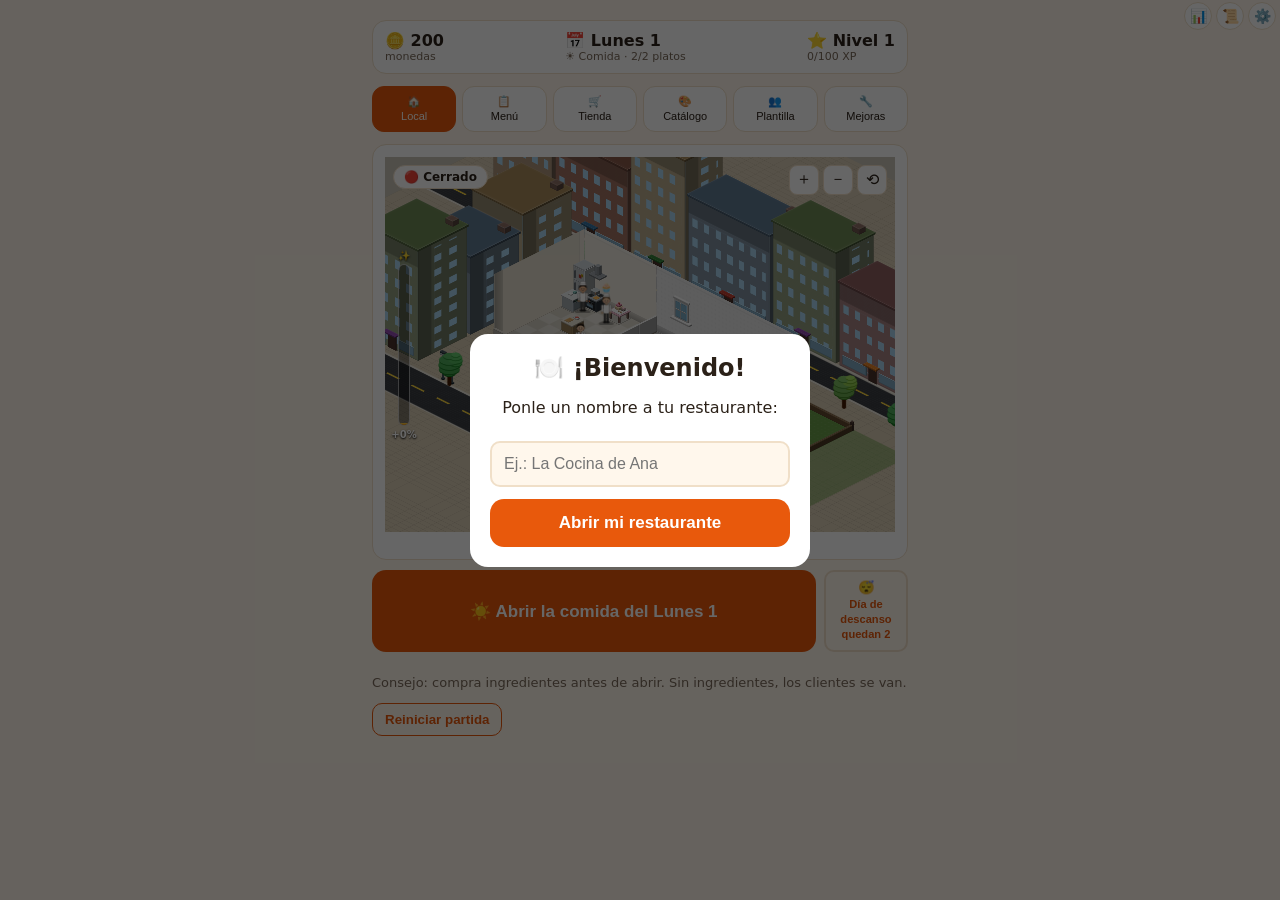
==== commit 6bcb005d: "Reorganiza el código en archivos y extrae las imágenes - Las imágenes pasan de base64 dentro del HTM" ====
--- a/index.html
+++ b/index.html
@@ -5,161 +5,7 @@
 <meta name="viewport" content="width=device-width, initial-scale=1, viewport-fit=cover">
 <title>Mi Restaurante</title>
 <meta name="theme-color" content="#e8590c"><meta name="apple-mobile-web-app-capable" content="yes"><meta name="mobile-web-app-capable" content="yes"><meta name="apple-mobile-web-app-title" content="Mi Restaurante"><link rel="icon" type="image/png" sizes="64x64" href="favicon-64-v2.png"><link rel="apple-touch-icon" href="apple-touch-icon-v2.png"><link rel="apple-touch-icon" sizes="180x180" href="apple-touch-icon-v2.png"><link rel="manifest" href="manifest.webmanifest">
-<style>
-:root{--bg:#fff7ec;--card:#ffffff;--tx:#2b2118;--mut:#7a6a5a;--ac:#e8590c;--ok:#2f9e44;--bad:#c92a2a;--bd:#f0dfc8;
-box-sizing:border-box;padding-top:env(safe-area-inset-top,0px);padding-bottom:env(safe-area-inset-bottom,0px)}
-@media (prefers-color-scheme:dark){:root:not([data-theme="light"]){--bg:#1d1812;--card:#2a231b;--tx:#f5ebdd;--mut:#b8a68f;--ac:#ff922b;--ok:#69db7c;--bad:#ff8787;--bd:#3d3328}}
-:root[data-theme="dark"]{--bg:#1d1812;--card:#2a231b;--tx:#f5ebdd;--mut:#b8a68f;--ac:#ff922b;--ok:#69db7c;--bad:#ff8787;--bd:#3d3328}
-*{box-sizing:border-box}
-html{scroll-padding-top:env(safe-area-inset-top,0px)}
-body{margin:0;background:var(--bg);color:var(--tx);font-family:system-ui,-apple-system,"Segoe UI",Roboto,sans-serif;max-width:560px;margin:0 auto;padding:12px 12px 40px}
-.top{display:flex;justify-content:space-between;gap:8px;background:var(--card);border:1px solid var(--bd);border-radius:14px;padding:10px 12px;font-weight:700}
-.top small{display:block;color:var(--mut);font-weight:400;font-size:11px}
-.tabs{display:flex;gap:6px;margin:12px 0}
-.tabs button{flex:1;padding:10px 4px;border:1px solid var(--bd);background:var(--card);color:var(--tx);border-radius:12px;font-size:13px}
-.tabs button.on{background:var(--ac);color:#fff;border-color:var(--ac)}
-.card{background:var(--card);border:1px solid var(--bd);border-radius:14px;padding:12px;margin-bottom:10px}
-.row{display:flex;align-items:center;justify-content:space-between;gap:8px}
-.row+.row{margin-top:10px}
-.big{width:100%;padding:14px;font-size:17px;font-weight:700;background:var(--ac);color:#fff;border:0;border-radius:14px}
-button.s{padding:8px 12px;border-radius:10px;border:1px solid var(--ac);background:transparent;color:var(--ac);font-weight:600}
-button:disabled{opacity:.4}
-.room{display:grid;grid-template-columns:repeat(4,1fr);gap:8px;text-align:center;font-size:30px;padding:8px 0}
-.mut{color:var(--mut);font-size:13px}
-.ok{color:var(--ok)}.bad{color:var(--bad)}
-.dish{border:2px solid var(--bd);border-radius:12px;padding:10px}
-.dish.sel{border-color:#a63d00;border-width:4px;padding:6px;background:#ffe2c4;box-shadow:0 2px 8px rgba(120,45,0,.35)}
-.dish.un{border-color:#d08a4a;border-width:3px;padding:7px}
-@media (prefers-color-scheme:dark){:root:not([data-theme="light"]) .dish.sel{border-color:#ffb06a;background:#4a2c14;box-shadow:0 2px 8px rgba(255,176,106,.25)}:root:not([data-theme="light"]) .dish.un{border-color:#a8703c}}
-:root[data-theme="dark"] .dish.sel{border-color:#ffb06a;background:#4a2c14;box-shadow:0 2px 8px rgba(255,176,106,.25)}
-:root[data-theme="dark"] .dish.un{border-color:#a8703c}
-.tabs button{font-size:11px;padding:7px 0;line-height:1.35;min-width:0;white-space:nowrap}.tabs button br+*{}
-img.i{vertical-align:middle}
-.stage{position:relative;overflow:hidden;height:370px}
-.iso{position:absolute;left:50%;top:80px;width:320px;height:320px;margin-left:-160px;transform-style:preserve-3d;transform:rotateX(60deg) rotateZ(45deg)}
-.fl,.wl{position:absolute}
-.fl{left:0;top:0;width:320px;height:320px;box-shadow:0 0 0 3px #5b4636}
-.w1{left:0;top:-120px;width:320px;height:120px;transform-origin:50% 100%;transform:rotateX(-90deg);filter:brightness(.95)}
-.w2{left:-120px;top:0;width:120px;height:320px;transform-origin:100% 50%;transform:rotateY(90deg);filter:brightness(.8)}
-.b{position:absolute;width:0;height:0;transform-style:preserve-3d}
-.b i{position:absolute;background:var(--c);display:block}
-.b .t{left:0;top:0;width:var(--w);height:var(--d);transform:translateZ(var(--h))}
-.b .s1{left:0;top:var(--d);width:var(--w);height:var(--h);transform-origin:0 0;transform:rotateX(90deg);filter:brightness(.8)}
-.b .s2{left:var(--w);top:0;width:var(--h);height:var(--d);transform-origin:0 0;transform:rotateY(-90deg);filter:brightness(.62);background:var(--c2,var(--c))}
-.chips{display:flex;gap:6px;overflow-x:auto;margin-bottom:10px;padding-bottom:4px}
-.chips button{flex:none;padding:8px 12px;border-radius:20px;border:1px solid var(--bd);background:var(--card);color:var(--tx)}
-.chips button.on{background:var(--ac);color:#fff;border-color:var(--ac)}
-.grid{display:grid;grid-template-columns:repeat(2,1fr);gap:10px}
-.item{text-align:center;margin:0}.item b{display:block;margin-top:4px}
-.stage{background:#c9c3b6}
-#bk,#rf{pointer-events:none}
-#bkw,#rfw,#wd,#crowd{position:absolute;left:0;top:0;width:0;height:0;transform-style:preserve-3d}
-.gr{position:absolute;left:-600px;top:-600px;width:1500px;height:1700px;transform:translateZ(-1px);background:linear-gradient(90deg,rgba(0,0,0,.07) 1px,transparent 1px) 0 0/40px 40px,linear-gradient(0deg,rgba(0,0,0,.07) 1px,transparent 1px) 0 0/40px 40px,#c9c3b6}
-.rd{position:absolute;left:-600px;top:352px;width:1500px;height:80px;background:#3b3f45;transform:translateZ(-.5px);box-shadow:0 -4px 0 #8f8a80,0 4px 0 #8f8a80}
-.ln{position:absolute;left:-600px;top:390px;width:1500px;height:4px;transform:translateZ(-.4px);background:repeating-linear-gradient(90deg,#f4d03f 0 28px,transparent 28px 56px)}
-.pp{position:absolute;left:-15px;top:-56px;width:30px;height:56px;transform-origin:50% 100%;text-align:center}
-.pp .em{display:block;line-height:34px;margin-top:22px}
-.sh{position:absolute;left:3px;bottom:-2px;width:24px;height:8px;border-radius:50%;background:rgba(0,0,0,.28)}
-.wk .em{animation:bob .35s ease-in-out infinite}
-@keyframes bob{50%{transform:translateY(-3px)}}
-.bub{position:absolute;left:6px;top:10px;font-size:14px;line-height:1}
-.sign{position:absolute;left:8px;top:8px;background:var(--card);color:var(--tx);padding:4px 10px;border-radius:12px;font-size:12px;font-weight:700;border:1px solid var(--bd);z-index:2}
-.sbar{display:flex;gap:3px;margin:3px 0}.sbar i{flex:1;height:7px;border-radius:3px;background:var(--bd)}.sbar i.on{background:var(--ac)}.av{width:46px;height:58px;border-radius:10px;object-fit:cover;flex:none;background:#fdf2df}.cd{align-items:flex-start;gap:10px;border-top:1px solid var(--bd);margin-top:10px;padding-top:10px}.team{display:flex;gap:8px;flex-wrap:wrap;margin-top:8px}.tm{text-align:center;font-size:11px}.tm .av{width:38px;height:48px;display:block}.pp svg{position:absolute;bottom:0;left:50%;overflow:visible}
-.pimg{position:absolute;bottom:0;left:50%;margin-left:-12px;width:24px;height:auto}
-.lgA,.lgB,.arA,.arB{transform-box:fill-box;transform-origin:50% 0}
-.wk .lgA,.wk .arB{animation:swA .35s ease-in-out infinite alternate}
-.wk .lgB,.wk .arA{animation:swB .35s ease-in-out infinite alternate}
-@keyframes swA{from{transform:rotate(-22deg)}to{transform:rotate(22deg)}}
-@keyframes swB{from{transform:rotate(22deg)}to{transform:rotate(-22deg)}}
-.wk .bd,.wk .pimg{animation:bob .35s ease-in-out infinite}
-.bub{top:-10px}
-.cn{width:70px;left:-35px}.cn .sh{display:none}
-.cn .em{animation:up 1.4s ease-out forwards;color:#b8860b;font-weight:800;white-space:nowrap;text-shadow:0 0 3px #fff,0 0 3px #fff}
-@keyframes up{from{transform:translateY(0);opacity:1}to{transform:translateY(-36px);opacity:0}}
-.stage{touch-action:none;cursor:grab;user-select:none}
-.kf{position:absolute;left:-150px;top:0;width:150px;height:200px;background:conic-gradient(#f1f1f1 25%,#cfd8dc 0 50%,#f1f1f1 0 75%,#cfd8dc 0) 0 0/40px 40px;box-shadow:0 0 0 3px #5b4636}
-.w3{left:-150px;top:-120px;width:150px;height:120px;transform-origin:50% 100%;transform:rotateX(-90deg)}
-.w4{left:-270px;top:0;width:120px;height:200px;transform-origin:100% 50%;transform:rotateY(90deg)}
-.ck .arA{animation:swA .5s ease-in-out infinite alternate}.ck .arB{animation:swB .5s ease-in-out infinite alternate}
-.zc{position:absolute;right:8px;top:8px;display:flex;gap:4px;z-index:2}
-.zc button{width:30px;height:30px;border-radius:8px;border:1px solid var(--bd);background:var(--card);color:var(--tx);font-size:16px;padding:0}
-.iso{left:0;top:0;width:0;height:0;margin:0}
-.b .s1{filter:none;background:linear-gradient(rgba(0,0,0,.2),rgba(0,0,0,.2)),var(--c)}
-.b .s2{filter:none;background:linear-gradient(rgba(0,0,0,.38),rgba(0,0,0,.38)),var(--c2,var(--c))}
-.it,.cr{position:absolute;left:0;top:0;width:0;height:0;transform-style:preserve-3d}
-.gc{position:absolute;width:40px;height:40px;box-sizing:border-box;border:1px solid rgba(255,255,255,.6);transform:translateZ(.6px);cursor:pointer}
-.gc.sel{background:rgba(255,212,59,.6)}.gc.no{background:rgba(220,60,60,.22)}
-.pvf{height:84px;display:flex;align-items:center;justify-content:center}
-.pvf i{display:block;width:62px;height:62px;transform:rotateX(60deg) rotateZ(45deg);box-shadow:0 0 0 2px #5b4636}
-.pvf i.pw{width:84px;height:54px;transform:none;border-radius:3px;box-shadow:0 0 0 2px #8a7a66,inset 0 -12px 0 rgba(0,0,0,.12)}
-.mini{position:relative;height:84px;overflow:hidden}
-.isom{position:absolute;left:50%;top:50px;width:0;height:0;transform-style:preserve-3d;transform:scale(1.2) rotateX(60deg) rotateZ(45deg)}
-.win{background:var(--card);border:1px solid var(--bd);border-radius:14px;padding:8px 12px;margin-bottom:10px}
-.win summary{font-weight:700;cursor:pointer;padding:4px 0}
-.mini.sm{height:60px;width:80px;flex:none}
-.mini.sm .isom{top:36px;transform:scale(.8) rotateX(60deg) rotateZ(45deg)}
-.b .t{box-shadow:inset 0 0 0 1px rgba(255,255,255,.22),inset 0 0 8px rgba(255,255,255,.12)}
-.b .s1,.b .s2{box-shadow:inset 0 0 0 1px rgba(0,0,0,.2)}
-
-
-body.night .stage{background:radial-gradient(1.3px 1.3px at 12% 14%,#fff,transparent),radial-gradient(1px 1px at 29% 7%,#cfe0ff,transparent),radial-gradient(1.3px 1.3px at 54% 18%,#fff,transparent),radial-gradient(1px 1px at 71% 8%,#cfe0ff,transparent),radial-gradient(1.3px 1.3px at 87% 22%,#fff,transparent),radial-gradient(1px 1px at 41% 30%,#fff,transparent),radial-gradient(1px 1px at 93% 40%,#cfe0ff,transparent),linear-gradient(#050920,#0f1a45 60%,#16245a)}
-body.night .rd{background:#10142b;box-shadow:0 -3px 0 #26305a,0 3px 0 #26305a}
-body.night .ln{background:repeating-linear-gradient(90deg,#6f6a2e 0 28px,transparent 28px 56px)}
-body.night .cb{background:#26305a}
-body.night .zb{background:repeating-linear-gradient(90deg,#7d87b3 0 7px,transparent 7px 14px)}
-body.night .cr i{background-image:linear-gradient(#5463a8,#5463a8);background-blend-mode:multiply}
-body.night .gr{background:radial-gradient(rgba(255,255,255,.04) 1px,transparent 1px) 0 0/7px 7px,#0d1230}
-#dbar{position:absolute;left:6px;top:50%;transform:translateY(-50%);height:190px;width:26px;z-index:7;display:flex;flex-direction:column;align-items:center;gap:3px;font-size:10px;font-weight:700;color:#fff;text-shadow:0 1px 2px #000;pointer-events:none}
-#dbar .dbm{flex:1;width:12px;border-radius:7px;background:rgba(0,0,0,.4);border:1px solid rgba(255,255,255,.55);position:relative;overflow:hidden}
-#dbar .dbf{position:absolute;bottom:0;left:0;right:0;background:linear-gradient(#ffd54f,#ff9800);transition:height .5s}
-body.night .stage::before{content:"🌙";position:absolute;top:8px;right:14px;font-size:22px;z-index:6;pointer-events:none}
-.sit svg{bottom:-7px;clip-path:inset(0 0 37% 0)}.sit .sh{display:none}
-.sit.hi svg{bottom:1px}.dm .sh{display:none}
-.bb{position:absolute;left:0;top:0;width:0;height:0;transform-origin:0 0}
-.dc{position:absolute;border-radius:50%}
-.sv{display:flex;align-items:flex-end;justify-content:center}.sv svg{height:76px;width:auto}
-.mini.sm .sv{height:60px}.mini.sm .sv svg{height:54px}
-.rn{font-weight:800;font-size:18px;text-align:center;margin:2px 0 8px;cursor:pointer}
-.ov{position:fixed;inset:0;background:rgba(0,0,0,.6);display:flex;align-items:center;justify-content:center;z-index:50}
-.box{background:var(--card);color:var(--tx);padding:20px;border-radius:18px;width:min(88vw,340px);text-align:center}
-.box h2{margin:0 0 6px}.box input{width:100%;padding:12px;font-size:16px;border-radius:10px;border:2px solid var(--bd);background:var(--bg);color:var(--tx);margin:8px 0 12px}
-.gr{background:repeating-linear-gradient(90deg,rgba(0,0,0,.07) 0 1px,transparent 1px 20px),repeating-linear-gradient(0deg,rgba(0,0,0,.07) 0 1px,transparent 1px 10px),#d9ccb4}
-.rd{background:radial-gradient(rgba(255,255,255,.06) 1px,transparent 1px) 0 0/7px 7px,radial-gradient(rgba(0,0,0,.28) 1px,transparent 1px) 3px 3px/9px 9px,#3a3d42;box-shadow:0 -3px 0 #ece7dc,0 3px 0 #ece7dc}
-.cb{position:absolute;left:-600px;width:1500px;height:4px;background:#ece7dc;transform:translateZ(-.4px)}
-.zb{position:absolute;width:56px;height:80px;background:repeating-linear-gradient(90deg,#f4f4f4 0 7px,transparent 7px 14px);transform:translateZ(-.3px)}
-.wcm{position:absolute;left:0;top:0;width:0;height:0;transform-style:preserve-3d;cursor:pointer}.wrow{display:grid;gap:4px}.wc{padding:6px 0;min-width:0;font-size:15px;line-height:1.1;display:flex;flex-direction:column;align-items:center}.wc small{font-size:10px;opacity:.7}.wc.on{outline:3px solid #ffb300}.wc.ok{outline:2px dashed #ffb300}
-.sgn{position:absolute;left:-20px;bottom:0;width:40px;padding:1px 2px;border:1px solid;border-radius:6px;font-weight:800;text-align:center;line-height:1.1;white-space:nowrap;overflow:hidden;text-overflow:ellipsis;box-shadow:0 2px 0 rgba(0,0,0,.3)}
-.sgn.sm{position:static;width:auto;max-width:130px;margin:auto;font-size:11px;padding:5px 6px;border-width:3px}
-.brd{position:absolute;left:-8px;bottom:0;width:16px;max-height:12px;overflow:hidden;padding:1px;border:1px solid;border-radius:2px;font-size:2px;line-height:1.2;text-align:center}
-.brd.sm{position:static;width:80px;font-size:9px;max-height:none;overflow:visible;padding:4px;border-width:3px}
-.kf{background:conic-gradient(#ece8de 25%,#dcd7ca 0 50%,#ece8de 0 75%,#dcd7ca 0) 0 0/52px 52px}
-.fl{position:absolute}
-.fl::after,.kf::after{content:"";position:absolute;inset:0;pointer-events:none;background:radial-gradient(ellipse at 50% 35%,rgba(255,255,255,.16),transparent 62%),linear-gradient(rgba(0,0,0,0),rgba(0,0,0,.08))}
-.wl::after{content:"";position:absolute;left:0;right:0;bottom:0;height:9%;background:linear-gradient(rgba(0,0,0,.14),rgba(0,0,0,.3));border-top:1px solid rgba(255,255,255,.28)}
-.wl::before{content:"";position:absolute;left:0;right:0;top:0;height:5%;background:rgba(255,255,255,.2);border-bottom:1px solid rgba(0,0,0,.1)}
-.fcd .s1::after,.fcd .s2::after{content:"";position:absolute;inset:0;background:repeating-linear-gradient(0deg,rgba(0,0,0,.14) 0 1px,transparent 1px 6px),repeating-linear-gradient(90deg,rgba(0,0,0,.07) 0 1px,transparent 1px 14px)}
-.fcd .s2::after{background:repeating-linear-gradient(90deg,rgba(0,0,0,.14) 0 1px,transparent 1px 6px),repeating-linear-gradient(0deg,rgba(0,0,0,.07) 0 1px,transparent 1px 14px)}
-.rd{background-image:radial-gradient(rgba(255,255,255,.05) 1px,transparent 1.5px);background-size:5px 5px}
-.tf{position:absolute;background:repeating-linear-gradient(90deg,#b08968 0 18px,#9c7650 18px 20px)}
-.tf::after{content:"";position:absolute;inset:0;background:linear-gradient(rgba(255,255,255,.12),rgba(0,0,0,.1))}
-.lg{position:absolute;background:radial-gradient(rgba(255,255,255,.08) 1px,transparent 1.5px) 0 0/8px 8px,#6a9e4a}
-body.night .lg{background:radial-gradient(rgba(255,255,255,.04) 1px,transparent 1.5px) 0 0/8px 8px,#1e3a2a}
-.cbd .s1::after,.cbd .s2::after{content:"";position:absolute;inset:10px 8px 36px 8px;background:#a7d3ee;-webkit-mask-image:repeating-linear-gradient(90deg,#000 0 12px,transparent 12px 26px),repeating-linear-gradient(0deg,#000 0 16px,transparent 16px 34px);mask-image:repeating-linear-gradient(90deg,#000 0 12px,transparent 12px 26px),repeating-linear-gradient(0deg,#000 0 16px,transparent 16px 34px);-webkit-mask-composite:source-in;mask-composite:intersect}
-.cbd .s1::before,.cbd .s2::before{content:"";position:absolute;left:0;right:0;bottom:0;height:30px;background:rgba(0,0,0,.2)}
-body.night .cbd .s1::after,body.night .cbd .s2::after{background:#ffd66b}
-.bb svg,.pp svg,.sv svg{shape-rendering:geometricPrecision}
-.wp{position:absolute;transform-origin:0 100%}
-.wp>.sgn{position:static;width:100%;height:100%;box-sizing:border-box;line-height:8px;padding:0 2px;border-radius:2px}
-.wp>.brd{position:static;width:100%;height:100%;max-height:none;box-sizing:border-box;padding:0;overflow:hidden;font-size:6px}
-.xd{width:40px;height:64px;border-radius:4px 4px 0 0;position:relative;border:3px solid rgba(0,0,0,.35)}
-.xd u{position:absolute;left:6px;top:8px;width:20px;height:22px;background:#bfe3ff;border:2px solid rgba(0,0,0,.3);text-decoration:none}
-.xa{width:96px;height:36px;border-radius:0 0 12px 12px;border:2px solid rgba(0,0,0,.25)}
-.mcols{display:grid;grid-template-columns:1fr 1fr;gap:8px;align-items:start}
-.mcols h3{margin:4px 0 2px;font-size:14px}
-.dish2{display:flex;flex-direction:column;align-items:center;text-align:center;gap:3px;padding:8px;margin-top:8px;margin-bottom:0}
-.dish2 b{font-size:13px;line-height:1.2}.dish2 .sm,.mcols .sm{font-size:10.5px;line-height:1.3}
-.dish2 .s{margin-top:4px;width:100%;background:var(--card)}.dish2 .sm img{vertical-align:middle}
-</style>
+<link rel="stylesheet" href="css/estilos.css">
 </head>
 <body>
 <div class="rn" id="rn" onclick="askName()"></div><div class="top" id="top"></div>
@@ -167,1453 +13,28 @@
 <div id="view"></div>
 <div id="nm" class="ov" style="display:none"><div class="box"><h2>🍽️ ¡Bienvenido!</h2><p>Ponle un nombre a tu restaurante:</p><input id="nmi" maxlength="24" placeholder="Ej.: La Cocina de Ana" onkeydown="if(event.key==='Enter')setName()"><button class="big" onclick="setName()">Abrir mi restaurante</button></div></div>
 <div id="rs" class="ov" style="display:none"><div class="box"><h2>¿Reiniciar la partida?</h2><p>Se borrará todo tu progreso y empezarás de cero.</p><button class="big" onclick="resetGo()">Sí, reiniciar</button><button class="s" style="margin-top:8px" onclick="document.getElementById('rs').style.display='none'">Cancelar</button></div></div>
-<script>
-const KEY="restaurante_v1";
-const ING={pepino:["",3],tomate:["",4],patata:["",2],repollo:["",3],zanahoria:["",2],cebolla:["",2],esparragos:["",6],alcachofa:["",6],rabano:["",3],champinon:["",5],berenjena:["",4],pimiento:["",5],calabaza:["",5],ajo:["",2],guindilla:["",2],brocoli:["",4],calabacin:["",3],judias:["",4],remolacha:["",3],cebolleta:["",2],aguacate:["🥑",7],lombarda:["",3],apio:["",3],coliflor:["",4],puerro:["",3],grosellas:["",6],espino:["",7],granada:["",8],mora:["",6],fresa:["",7],arandano:["",7],mango:["",8],platano:["",4],manzana:["",3],pina:["",8],tomateseco:["",5],uvas:["",5],sandia:["",6],ciruela:["",4],limon:["",3],melocoton:["",4],pera:["",4],frambuesa:["",7],kiwi:["",5],arandanorojo:["",6],caqui:["",5],bayas:["",7],naranja:["",3],cerezas:["",6],jamon:["",13],lomo:["",9],filete:["",11],pollo:["",8],jamoncocido:["",10],entrecot:["",15],beicon:["",9],panceta:["",8],tocino:["",7],salchichas:["",7],chuleta:["",10],embutido:["",8],sushi:["",17],langosta:["",27],salmon:["",15],cangrejo:["",21],caviar:["",29],calamar:["",13],atun:["",14],gambas:["",14],almejas:["",12],huevos:["",4],pan:["",3],queso:["",7],arroz:["",4],pasta:["",4],lentejas:["",4],garbanzos:["",4],guisantes:["",3],cafe:["",3],te:["",2],agua:["",1],zumo:["",3],leche:["",2],refresco:["",2],vino:["",8],cerveza:["",4],coctel:["",7]};
-const NAME={pepino:"Pepino",tomate:"Tomate",patata:"Patata",repollo:"Repollo",zanahoria:"Zanahoria",cebolla:"Cebolla",esparragos:"Espárragos",alcachofa:"Alcachofa",rabano:"Rábano",champinon:"Champiñón",berenjena:"Berenjena",pimiento:"Pimiento",calabaza:"Calabaza",ajo:"Ajo",guindilla:"Guindilla",brocoli:"Brócoli",calabacin:"Calabacín",judias:"Judías verdes",remolacha:"Remolacha",cebolleta:"Cebolleta",aguacate:"Aguacate",lombarda:"Lombarda",apio:"Apio",coliflor:"Coliflor",puerro:"Puerro",grosellas:"Grosellas",espino:"Espino amarillo",granada:"Granada",mora:"Mora",fresa:"Fresa",arandano:"Arándanos",mango:"Mango",platano:"Plátano",manzana:"Manzana",pina:"Piña",tomateseco:"Tomate seco",uvas:"Uvas",sandia:"Sandía",ciruela:"Ciruela",limon:"Limón",melocoton:"Melocotón",pera:"Pera",frambuesa:"Frambuesa",kiwi:"Kiwi",arandanorojo:"Arándano rojo",caqui:"Caqui",bayas:"Bayas del bosque",naranja:"Naranja",cerezas:"Cerezas",jamon:"Jamón",lomo:"Lomo",filete:"Filete",pollo:"Pollo",jamoncocido:"Jamón cocido",entrecot:"Entrecot",beicon:"Beicon",panceta:"Panceta",tocino:"Tocino",salchichas:"Salchichas",chuleta:"Chuleta",embutido:"Embutido",sushi:"Sushi",langosta:"Langosta",salmon:"Salmón",cangrejo:"Cangrejo",caviar:"Caviar",calamar:"Calamar",atun:"Atún",gambas:"Gambas",almejas:"Almejas",huevos:"Huevos",pan:"Pan",queso:"Queso",arroz:"Arroz",pasta:"Pasta",lentejas:"Lentejas",garbanzos:"Garbanzos",guisantes:"Guisantes",cafe:"Café",te:"Té",agua:"Agua",zumo:"Zumo de naranja",leche:"Leche",refresco:"Refresco",vino:"Vino",cerveza:"Cerveza",coctel:"Cóctel"};
-const CAT={pepino:"Verduras",tomate:"Verduras",patata:"Verduras",repollo:"Verduras",zanahoria:"Verduras",cebolla:"Verduras",esparragos:"Verduras",alcachofa:"Verduras",rabano:"Verduras",champinon:"Verduras",berenjena:"Verduras",pimiento:"Verduras",calabaza:"Verduras",ajo:"Verduras",guindilla:"Verduras",brocoli:"Verduras",calabacin:"Verduras",judias:"Verduras",remolacha:"Verduras",cebolleta:"Verduras",aguacate:"Frutas",lombarda:"Verduras",apio:"Verduras",coliflor:"Verduras",puerro:"Verduras",grosellas:"Frutas",espino:"Frutas",granada:"Frutas",mora:"Frutas",fresa:"Frutas",arandano:"Frutas",mango:"Frutas",platano:"Frutas",manzana:"Frutas",pina:"Frutas",tomateseco:"Frutas",uvas:"Frutas",sandia:"Frutas",ciruela:"Frutas",limon:"Frutas",melocoton:"Frutas",pera:"Frutas",frambuesa:"Frutas",kiwi:"Frutas",arandanorojo:"Frutas",caqui:"Frutas",bayas:"Frutas",naranja:"Frutas",cerezas:"Frutas",jamon:"Carnes",lomo:"Carnes",filete:"Carnes",pollo:"Carnes",jamoncocido:"Carnes",entrecot:"Carnes",beicon:"Carnes",panceta:"Carnes",tocino:"Carnes",salchichas:"Carnes",chuleta:"Carnes",embutido:"Carnes",sushi:"Pescados",langosta:"Pescados",salmon:"Pescados",cangrejo:"Pescados",caviar:"Pescados",calamar:"Pescados",atun:"Pescados",gambas:"Pescados",almejas:"Pescados",huevos:"Despensa",pan:"Despensa",queso:"Despensa",arroz:"Despensa",pasta:"Despensa",lentejas:"Despensa",garbanzos:"Despensa",guisantes:"Despensa",cafe:"Bebidas",te:"Bebidas",agua:"Bebidas",zumo:"Bebidas",leche:"Bebidas",refresco:"Bebidas",vino:"Bebidas",cerveza:"Bebidas",coctel:"Bebidas"};
-const CATS=["Verduras","Frutas","Carnes","Pescados","Despensa","Bebidas"];
-const REC=[{id:"huevos",n:"Huevos con patatas",i:{huevos: 2, patata: 2},p:18,u:0},
-{id:"ensalada",n:"Ensalada mixta",i:{tomate: 1, pepino: 1, repollo: 1, huevos: 1},p:20,u:0},
-{id:"arroz",n:"Arroz con tomate",i:{arroz: 1, tomate: 1, huevos: 1},p:22,u:38},
-{id:"guisantes",n:"Guisantes con cebolla",i:{guisantes: 3, cebolla: 1},p:20,u:45},
-{id:"garbanzos",n:"Garbanzos con tomate",i:{garbanzos: 2, tomate: 1},p:24,u:60},
-{id:"macarrones",n:"Macarrones con tomate",i:{pasta: 1, tomate: 2, queso: 1},p:28,u:75},
-{id:"lentejas",n:"Lentejas estofadas",i:{lentejas: 2, zanahoria: 1, cebolla: 1},p:26,u:85},
-{id:"verduras",n:"Ensalada de verduras",i:{brocoli: 1, pepino: 1, zanahoria: 1, tomate: 1},p:27,u:95},
-{id:"hamburguesa",n:"Hamburguesa",i:{pan: 1, filete: 1, queso: 1, tomate: 1},p:38,u:115},
-{id:"salchichas",n:"Salchichas a la plancha",i:{salchichas: 2, pan: 1},p:31,u:130},
-{id:"filete",n:"Filete con patatas",i:{filete: 1, patata: 2},p:45,u:165},
-{id:"tacos",n:"Tacos de pimientos",i:{pan: 1, pimiento: 2, cebolla: 1},p:36,u:180},
-{id:"pollo",n:"Pollo con ensalada",i:{pollo: 1, repollo: 1, tomate: 1},p:48,u:210},
-{id:"pimientos",n:"Pimientos rellenos",i:{pimiento: 2, queso: 1, filete: 1},p:52,u:235},
-{id:"gambas",n:"Gambas a la plancha",i:{gambas: 3, ajo: 1},p:55,u:255},
-{id:"calamares",n:"Calamares fritos",i:{calamar: 2, limon: 1},p:58,u:300},
-{id:"salmon",n:"Salmón al horno",i:{salmon: 2, limon: 1},p:62,u:345},
-{id:"estofado",n:"Estofado de carne",i:{lomo: 1, patata: 1, zanahoria: 1},p:66,u:390},
-{id:"sushi",n:"Sushi de salmón",i:{arroz: 2, salmon: 1, aguacate: 1},p:70,u:420},
-{id:"paella",n:"Paella",i:{arroz: 2, gambas: 1, almejas: 1, pimiento: 1},p:80,u:450}];
-const IMG={"pepino": "iVBORw0KGgoAAAANSUhEUgAAAEAAAABACAMAAACdt4HsAAAA/1BMVEVOlS+02KPG3brg7dpZaViHtlougRpymGp8nYIgPigfViC+1MEAAAD8/PwJNhEGSAm55nYEUwcrVikSdA8FaAkJKg/Q9ZPE64QlSyVMZ0vp6OeJl4iSuI/P2M/U58+rtquRqJGc1WqzyLOn229YdVVvh2p0p23b+6MueiU3gyoidReJyFMdSyE1Zi5Vlk9zknJ6u0u964RBaD2WymWr15PFzsPA6nzi/a8hSh8kUh1Qh01bpDdreGqW01ynrKcddiIAAAAAAAAAAAAAAAAAAAAAAAAAAAAAAAAAAAAAAAAAAAAAAAAAAAAAAAAAAAAAAAAAAAAAAAAAAAAAAAAAAAAroT3XAAAAQHRSTlP///////////////8A////////////////////////////////////////////////////////////////////jiikQwAAAr9JREFUeNrtllt7ojAQhlF72sOQEEOAgiCoiFoPrYee2///rzpJxNo1Ut292QvzPF7J987Ml8kk1u9/XNYJcAKcABUAUOvvAbAMe9OkdRDCBIA3n+BiveUBCAMAWr5NGHuQiO+zMAHeXNsmPmPM91kYw/GAEAG2TEIygqQ6if0Am9wohKzjSECiAZ+IdkUSxl04KwnaisokjIDE/[base64]/1wkkXFVfuH+3k0fNa9+2LkNgAiRkjZPqgv8lpURIC2uG7JuMEUHtpmACxmo9Ez36T/FNXyofwWrq9s10aunnRdPzACoJ5Sz/PSgdYP8yybNCNQndE4P5+n6fx8LBE4a5dgAnQ8TwhPUEvqB1ErGgzVGIH4ltIa/nAV2orQAIBGKu77HhUilfVfZnmzUIMMFh1UCqEAM6V3jYA49fr3QvQxBQRMBvxJXQlQl3oECCyQjmxppZsYAXP1WV+sZnIA8FzPD1jQlVB/3GMSli2348Vs4hxDoAeCzvD0vUfr+QMpcqV4RW/pKw/ewnBPI0Gt44m+t6ISMNncaJCPKL3VFo6aJPzz3t8CNDoYysPvnvnWTQJT/vwqbeiMLE5Y1TyAuuwDSl8nv2C7vQnhw4uLIQ4lMq5XTiSIOxgqXXzNEbJgfT5+TuNvZiJAHMc7bxuArD196rWTBnw7lfc8jQD2P5pOD80T4AT4XwAfpwnmnJ74OmgAAAAASUVORK5CYII=", "tomate": "iVBORw0KGgoAAAANSUhEUgAAAEAAAABACAMAAACdt4HsAAAA/1BMVEX346KeVAz+1WpbaBH0qJ3aJRDTWxn+rVlwj1fyV1WmuJaUontZgiX1mS26OQSbkDemwJb/9cAAAAD8/PzuAQD+ZBT+eCrXAAD6Rwj8VxD2JwP2NwT9Zyj+dhf9gzfxGANJZgc6ZwT+xHf6Wyj9iXH+15L92tf9dlH+h0n8ua/8mFL+pIr5d2v+tGn8y8b+9LZwWAX2SSn+xbn85ec3WgKYqYW3xLHN2Mj0NDD+l3X9mI7+qmb/yIj35N3xVE37ZkwAAAAAAAAAAAAAAAAAAAAAAAAAAAAAAAAAAAAAAAAAAAAAAAAAAAAAAAAAAAAAAAAAAAAAAAAAAAAAAAAAAADOPuDpAAAAQHRSTlP///////////////////////8A////////////////////////////////////////////////////////////EmMyQwAAA0tJREFUeNrtltl22kAMhr2wk3TTzDCbN2wwJqwhhDXh/d+qGpe2OIkDSW56eqIr3+jzL80/Glk/[base64]/xUCe9AkE7gAAAuTX8UibBJIecxPbuFhRB4vAoxIDrADI+OXBDG4wUgJKWnkKQAmQadD/[base64]/p77PpYgpSbzuRHhiYKrCz547HSOCIrVytiTAYY/[base64]/g3OsMkOAVoFyii5Dg+2ywYzwIkrkyh9CHs/sB9NH7aAXJMJ8x348ldoQ1lRFQauXicQijQTDze+37+DhwzmLxTEDphgJZjH3UzOQbip/fJjSyyOCyFQcmBxTBsIAcgLNNUJO/hYt3pMUWZxoKyGXgNGI4UMQG3rClQT/BIswg8XEaMTOPtvCmPdFYYsPy0YrDVYj0hcflzKKJlniwsk0ySkdJZXJmrJczfsfntv4J+I8BPwFfEUbnK8wCewAAAABJRU5ErkJggg==", "patata": "iVBORw0KGgoAAAANSUhEUgAAAEAAAABACAMAAACdt4HsAAAA/1BMVEUAAADxui3npwP9/PvutBTblwD2xkv72HL2wTbhnAH66s/12qrvxm7vyYjtu1D21JDmqS/krE/ouGf44rbdnyr88d3imyzvz6L40Vz438/[base64]//////////////////////////////////8AAAAAAAAAAAAAAAAAAAAAAAAAAAAAAAAAAAAAAAAAAAAAAAAA2lSRBAAAAcdJREFUeNrtlutuwjAMhec4SZ30Ch27vf+DznEu7UBA2v2YJvWASoV0vtiO6+bl5dChQ/9AWLTT/tX2A6tr/R4E+n5yTrG0hm47Alu2GwZAkILeb0sFe2OMM8kPoNW0KZXod64AOAjWxKlU5m9uAEJQaqwi4FgAegWQSxUBzwWwEFI5VVtBwFMEmLiNsYoqV7OikhkQY8jKlehrARKCuwVMz7ci10CpnIaKLanDj3sWAndcvw79pxh5xif+doC4XtS1/zGA7aDW9oiQbETmMQDnIbllz/gqN0qc0W7M/Rpw8ml1cSdMIUS7Od1tBLxYpUPjLMYgsgTKFL1+3vXjUJan8LFRTWNXgNP9LuD4eetT3ERsLAKdVj+/44MCgLSbBhpIFl5E4N6mk0wUfDDEcv0JrvwNdd4/Hc/Y5QqkzBdZGCsGYgDEAK4BlnTVELAywSFXv9gt/+drAewOG5ARH3wlIt1VzbGQQsg/FSGK24FVNYzDLkgBSgRhcQotMVcO805qQGtB+LZY+zaESICFwrfWY/37NO2DAEBWt/OmN2LLY7s8hVzR0W88HKC3+UnWZMcdRwvEuQkdMI7+svNk8stzzaFDh/5K3z60FH6W7ZlyAAAAAElFTkSuQmCC", "repollo": "iVBORw0KGgoAAAANSUhEUgAAAEAAAABACAMAAACdt4HsAAAA/1BMVEUAAACZxyn7/PmRxBOiyy2u1FCFugil0Sx6swK62WvD3nimzEvK4oZxqwHF4HqOvDCbxkbT5rLo89fa6MehzBez1IipzGlwpDHG3Y2MuUjD2q7l7s9ZoABgngN+tSGfznGyzaCm1Bi/[base64]////////////////////////////////////////////////AAAAAAAAAAAAAAAAAAAAAAAAAAAAAAAAAAAAgH9qzgAAArFJREFUeNrtltt24jAMRUfyJbGdxA4BStu5z/z/N86RHFpe6oTpK1qUxaJo6xxJcfLlyyMe8YgdwRKfSmY+/B9EMocYXLI2hTjfi5BsZ5GbkiVLxrrhHgLz6wXpDmEtEYF0JDfz7vQ5uK6T9IC/pIiuO9rLPhF8CJa6Gs4JJxFlEKwJewh8kJK2u4ZqoextZ3cRmKV31bddRQjB6xcUtwHDMVUCKUUk/OqcrURrNzvJSdzK7+sLCEiA/5WQNkzw32On9ci+FdVWGGNUkxk2AJej+na2+pA0HcBb0NIkcDjWzmEU/hrvyYQvqdkGzEAAUv6arQTMQQ2Q8UQHbizB6hkzv6kOS1EWUwCQ0ZDAC/[base64]/WPol8XyRN6iGQFWOhpjBEm3Nr+DISm955SBagACmRa1yPPchUhL38fa30MorgVIBcEjal9PSdpHLYwj+Lf3wDEQjLj2D7V+DTWwrkIIBdK51CbKBb8OJaNI2m+zj/LXa2kkDLepgERg6z3ZeNY5ZPXAUB6ppwzPqCLcABA8lTM5q2B59LXw0Q2WdqxAkRAc4Y398YMD+t5QlXBJAKwQ7Tr/sh8rtXlTOjHXLQH8Vx8XnjnDfokElBcxoExwkJ4+taX190PCTyffmSZBWYgBOR/7U/3PWQwL8vy8nI6l+fn8vz0dF74/sekNZaXn38+8bRWUY9H3kc8oh3/AAK8Ii7K/K/KAAAAAElFTkSuQmCC", "zanahoria": "iVBORw0KGgoAAAANSUhEUgAAAEAAAABACAMAAACdt4HsAAAA/1BMVEWx0Grd26al0SO7z5/jZCJ4kFWimF/5cVHB33xqjzGvexeRujyXsZAAAAD8/Pr4VQH9eAH4ZwH0SgD9hgb8q4r15df76+b+ybT81cj2d0/8t5X9dyzvPQD+mFRtlifT5qr0ZC/9qHV3php1pCyxxo7+hyb4h2eJtxuRtlOTtGjM4ZD4h1D3m4WntpDb5Mv/kyr+lmz7u6eUqXukzSbJ17jU2sv8zsPs9NNumRt6okh9sBmDryyLq1Obyw2lvHWlxlMAAAAAAAAAAAAAAAAAAAAAAAAAAAAAAAAAAAAAAAAAAAAAAAAAAAAAAAAAAAAAAAAAAAAAAAAAAAAAAAAAAAD9I9mAAAAAQHRSTlP/////////////////AP//////////////////////////////////////////////////////////////////1XwHFwAAAnRJREFUeNrtl9d6qkAURrGknJJ/mJGOIqLYezS9vP9bZQ9CDjHGDORcyuela+06OGpXP3y0k+AkKCsA8CMB2to/g1Y4+BXG122rrICSx2W10puVFABtit9bz8qWQHz7+uV81r4tJaD4plkdnr1o41JTgLmpbF7/nA2r2nxeJgPMtF734degOhg+1UoIsB317qNg8PzQ7ZllSsBaGwbB43N3NM8toqqAxr99GnWDaPAhvKpArg9Gw+AuGtz/rW2LCgC7Ffvu+WMURMF6M88tgZIAVkenh4n6XRSMapfjCgoJYLb0uNHQGRO/u6/jWwCFSiC+sSCeCyFYZQ9WEMBqNWLCGSUgxA0Kv5HQ0nd4InAKC9Bp6ClPgtAqWgK8pHtp/KYBWCYKCGAvMp4EzQvACycFBKgsZP085V0LBud8vw/akQHu4vN3vsOpIVNVgVyApH+cCSaafRlfTqSvKJAL0Nj1n3ao2UfCU0qemgA0wJQX9JnueKpAtYno6OkA5Ap7Kc+576gJ4OnZAolm/Uby8jzo3FNbpBzPmq6T8ZwvobTKsHMHgNqf5c99U0kAO37Pn9H6Sl6PJ4zzldJhguPr2fkNbfoxlrzvhZwdKOCAADcpT+1zKeVk/3y7z5hrqQjghDwNL6ePhI/NFS3kobfBJ4HMP51+nSoGlsRPTJOkHhTuSLD9rHyZPglanLcsuIxNoHDJovml5cv005WmORhfNWBPkOxPgl/YyF3IMGWhg++veZJP8mfLvXBwvuRzgjR/qt7+9OoEvr9owvLl/ES4OvLtowJDZh8aViE8L+gL5homCvI5gWPYKIx/aGIZ/PSP5ST4T4I3MRLqTDA2FfAAAAAASUVORK5CYII=", "cebolla": "iVBORw0KGgoAAAANSUhEUgAAAEAAAABACAMAAACdt4HsAAAA/1BMVEUAAAD9+/L889XpVQHiSwD75rPxYwD768vcRAD725XZPAD2eQP72ajzoin31873uWz26eX6ypH1l3HzqI33uaf0q0z2t5jrZjnyd1H4g1P6xHv3ya/lWSvshmn5mSn0tFz1zcG5rKTnbEfzhBH2mRf64JuLZlewRBGniXqunJPhPgD1on19ORJ6V0SFQReDWkqUe2qyoZa/tLPfUADBXTXMi1TZmWvPsp/TtKDQvsDc0c7jTSD5cSL5mUXrmIAAAAAAAAAAAAAAAAAAAAAAAAAAAAAAAAAAAAAAAAAAAAAAAAAAAAAAAAAAAAAAAAAAAAAAAAAAAAAAAAAAAAAAAAC1iMEqAAAAQHRSTlMA//////////////////////////////////////////////////////////////////////////////////8APilxvAAAAntJREFUeNrtlteS4yAQRd0CqRVQlnMee/LmnP//[base64]/81LM0WUvwHMst4HW9ylUAj0TVoR00ALaHH6NOrkDApo4lIC+BywoPZQqUFL1tBAg490c0VYeGblZHiwEmuR2ECRkBL2e5DZCFXcENq6E9g3kXnnxdBYnc/jZAuTqcFQ9rbUUErLvy9YC+4Ke34VBIBFO1GB7d6/KqAv4GX0/0j+D8AzhRA7F9vH1m/uYSpjMPdSEKDIIMnAKANnDu7tXppNJBoi+UFpCoO6BpYrFh8e3n7g+E5JIWkZBy9/qlwe6FZZD6eF9s3jiH/luJu0iRtoDKhdIY2Wb5x9bwHrM+S5X3ZcEqSSEqoMdIE2oszVrhmtVMKS12zysKRxgypQ2oiIIg1BlcD4jRSrM9KlORn5PcARgmtPgkQkTt77ziQ85WSCETkEI5eRbAa45DFE3vg9Um/Jr4WxhnyP0+5He/nzjemkBHK7W/oEB+SlmJbpfeiRhPyzR/B8AYJnPzrs0AebpKl3PSiHLV66H+dl3LgCRpyakl0tufdK4mOW5PJwuvTQOXnbnvMY1/pf4C6cXJIC9X4PUAAAAAElFTkSuQmCC", "esparragos": "iVBORw0KGgoAAAANSUhEUgAAAEAAAABACAMAAACdt4HsAAAA/1BMVEWo3Zfi79s3mwZZ4BuH2CWV7GJ1rF+ErnBkqiN55EWivJWCuT8/wwBGfyXI754AAAD6/[base64]///////////////////8A////////////////////////////////////////////////////////////////N/EdswAAAyJJREFUeNrt1seW6zYMAFDJdSYVYKd6t+Xex33+/69CPSer2DGdLGPutMClcEiAcH7/j8t5A2/gfwIA/FvgFgnuE+EhAKuoiYRSQmM9ZJwHu0NGOyMTlyXChQHA3gF7AMDNYPuhauOUJF5kGMIwefAPdwBwJ6Vw+1TFGjIfUy1xl41xdF9w7uzfzwnTH4KyC1QergPKL5MDZjACGwCq/[base64]/[base64]/AohFv7WlDzK4BwTJ8OArTDaOaUKRT4gpTykeZHAPWKF38BSjSUDZbuATXPZ8IeLIGtBI8gbYSKo6DVAfPSY+rV8mGHAyzhVjftEAG2TB0RP82x5YcPRzNACl6mIAHvQ8ES/sgRFHL1ec+0qxTkQVD8aExqMXgBSJp3iaGGDXAKYY6cW1B2BuAOQ8mSq2iiimSY5098J8YM6ReASLRJl7UH1g6o+VeAmA4FrOiqpJoSOJOjlDyr5fmVDgtvbh6kub1qQBCjF6bcQxyF9OOGgGpIfxT8e824P+D5Pae1Z+A2/gtv4ALwEdnatGm74AAAAASUVORK5CYII=", "alcachofa": "iVBORw0KGgoAAAANSUhEUgAAAEAAAABACAMAAACdt4HsAAAA/1BMVEUAAACSuEf7/Pt6pTKHqjhumimNtDeVxE6syEms0VWtxTmivTh8s0iMuhSXxSva5cqIqkioy3G11onj7dnH2K2WxBavyYmmukjo8tVsmRicyGfD3JXS5bOy0XfS3cGbuml5oxuDnjCsum3o7eRojSF1r0SZrx2mrTenrna8y6Wi0Bmi0Cq/3avBsTvDv0PCwj/DzFrNynHIzYDAz6LD4J0AAAAAAAAAAAAAAAAAAAAAAAAAAAAAAAAAAAAAAAAAAAAAAAAAAAAAAAAAAAAAAAAAAAAAAAAAAAAAAAAAAAAAAAAAAAAAAAAAAAAAAAAAAAAAAAAAAAAAAAAAAAAAAADbhlX+AAAAQHRSTlMA/////////////////////////////////////////////////////////////////////wAAAAAAAAAAAAAA5X7WsQAAAjlJREFUeNrtltdy4zAMRUMQBGHZapYsxT1le2///20LiNYqLxlRykt2xvB4xi/3oFwa5M3NNa7xHwTAC+V5DfMZAKcPBZaHW5irrx3eI/rFYRYB6sJZlA9lPp/Rh6YXtQZli/LnVALk1iIKQhnG05InTQLgsQhqag2a1mdEXMGE9A8Pd0vSCsgYzz/YEPkyugsAgy6ljRIU4BcLFkC2jgY0eG/TzYYkTAAs5BfLGKIQUEnpos82nb4HkOc9RM0BSgWk2eeMbKiAL4Aj/[base64]/5OUGylAjuUgLYVWwOgjPgzgdmKdABgt9sQ5RwlWMcAzlstv59it1eFhKQH8RQDaDrApYSg11LkcFoTs1Eg1+TYnSQX9N1i0f3cxG2kZiDY0EAReqHI1Q4fg4uDvmvhjg7xazk3Q/4u5Jo45xOuFqiKN08ApjnV+bTLDR7PbtsZIf37I0y/XaWN38balS4Uv593v0O9Wq28xp95TwzIe8B+LsCsQgvrmYDqdQD8CwCwexsI+9kPvS9NuSvXh9lvTejj+ua/xquPvxsaHhkFsMJxAAAAAElFTkSuQmCC", "rabano": "iVBORw0KGgoAAAANSUhEUgAAAEAAAABACAMAAACdt4HsAAAA/1BMVEXkmaLr4trkUGHZ7Kyazxmlz1PVKDLtM1OJsx6hFipdoBOySlCRuWjD3h6pZxp5p0t/yQC+fom/g4691qHJnTMAAAD8/[base64]///////////////////////////8A////////////////////////////////////////////////////////BE+NBQAAArlJREFUeNrt13lzqjAQAPAAItjrnV1AE8KtgPd9+/2/VRet1E4rBPv+etOMw0ydyc/dTbKh5PmLg3wD/zkAAF8CADwFvgCAt6C1BG4GwGP7OWUe3B7BgLqc0kFZJQpqwCgOPmBHAR9wfFYAPAzgcc+pB9nYZg/lo1C0jBjCnrkUQ1C2Qbr98fAwDD4IRQCGwF3Ga+xhOEyDyB/63e6sEuDSucswjiBV+/3A96MorQQMOH3kCOhpfxcEKQJqIlUBFEoX1GV0GPeDqOtHWwmqFdGjnGUfPU4j3Y/+fLojilPgbI/A6K6rBneBBFUPE6fZGri0O+zH/pX5RUBC54zVagvqp7vYn0HlrTzA/N2fnNdGcT/yk6oAJAxL4Hb5nFKsQASVAY/hNqJYAh7jEl7tLUVFZOoCz9MOwn4Qz+CWnuh5njtKjocRbmmqnqtABjw/w41dmSke16XillQCsFEMxU2tOAVW6yagqkrVGpzKBsqC6/Fsp9KBJIXXjM8ACJe9w2Qy/vtYGyWSrj811uuNTELRwwRTzbCyYdSfVFje2y27ZeA32lTsOIeydRomDpk02o0Wzs+GTUAAgIN1AZiGnc83jPqq/F6AqfUOQKGVC9ZYABhbmG7zOE6C1XoT6lJpT4RjBc5AR9PM5kUIxrQMgFDL5yOgTeTOuxBIOVA/A1n4mqy9Aq9CTyyFPH/H6TimdZGDANC7AJwPACkHpLplnOd3Oh0nA+wT4DjGsvxmykLIAQzBbCKQ7eVsfj0UALKtnEeQAXb7BIhtJBRW9bcamk2c326fqmDZK6FXHCD5KpjmhKxPAOZhj8VuZ6zjeSfJU4DVfeNIbDZ4GkMyFgCWzcmUHORDj8DxzWxFfv8iy1C6b8mbtUgEE1OCy8vg9Q/8eVmkoUCvSeBKmxZrac2eyFv6978838A/BV4AuaJo3sarspsAAAAASUVORK5CYII=", "champinon": "iVBORw0KGgoAAAANSUhEUgAAAEAAAABACAMAAACdt4HsAAAA/1BMVEUAAAD59u/[base64]/////////////////////wAAAAAAAAAAAAAAAAAAAAAAAAAAAAAAAAAAAAAAAAAAAAAAAAAAAAAAAAAAAAAAgtOa0gAAAbJJREFUeNrtlumywiAMhc0OtS7v/7Q3AbRYu1z1b4/jjDrlIzkJwdPp0KFDh1YEk75cLtj0DQIAe31MACFCcdUUPiYAEqJ0Jtw/[base64]/td0nj0S3mfS7+7KRrScEX69sn+99Y8/PocOHdrTHwmLDSbSCnahAAAAAElFTkSuQmCC", "berenjena": "iVBORw0KGgoAAAANSUhEUgAAAEAAAABACAMAAACdt4HsAAAA/1BMVEVVYBxtZmSlmZspHSKWslaCdW+GqSrQ0Zzl4+HRt3zCu8E/L0A+QR1iPVZwiSepwHG+0qwAAAAxFy38/[base64]//////////////////////wD/////////////////////////////////////////////////////////////4ukumwAAAklJREFUeNrtlml3ojAUhgG1tZ21uYQQdkEF1LrvS/3//2pu4LhgoSPOmW+8nzycPE/uJQlRevvHSJWgElSCSlAsgMLcI8Bh/nQkGzFLExvqcK1M5509faYnxbXrRgD+NtZ1QoieBH+QWrfbFQ8+NK2egAD01w5yBQAjXuvqnLOrcM6JTWof5tNSe2ri5E59qWkO5AigE9dwMp5A3/RzCPkuaWk2u119ifymnyOAOX8XNSflc1HG0RA5MqxeM03tnM0MclqAV/[base64]/prKBPafvFatOXRLJid9CZFgApizqW5Vptl1JGOiUFfddFnmL7vy1LvILygqR3FCA/0QcxlPusg+/i/AKmLlV0m8xLCt5gNME9hK+BTmRid9dQ9mIBJVJX4/G4wchgMJCh9M2EB9I+/Ogx/BYMIgUeuNpgGhwC/BoHbNSEh+5G6CjD4Xo7B4AHL9cv7tDqH0olqASV4P8L/gC9nCv6PWufbwAAAABJRU5ErkJggg==", "pimiento": "iVBORw0KGgoAAAANSUhEUgAAAEAAAABACAMAAACdt4HsAAAA/1BMVEXzpZTYYWBnWg6VolvznGarJwyWSxm3yW+8yZzO0qDqbh/v4dh2lR6jrZV+k0eFiTaewDXHOTb3vsMAAADSAADqAQD9/[base64]/////////////////////////AP//////////////////////////////////////////////////////////l+yu0wAAAvRJREFUeNrtlmlz4jAMhnPRQo89E8WOc5OTAOVe2nL8/3+1suNQKLQ7hf2IZoBJJu+TV5Ito/y+MJQr4Aq4As4AAMBFAID7I8JXANCupi8XAV6qp1u4KIXbpz+XAV7OBwgddKrzANi9iHcQOuc5gJ4ahqWCjPZZRYSYsLtBQZMe6E9faiPUEaWMEbLa+Hd6NeUO6tufA4SwG2/D0TZCAyYGM6qHavqjA9CbhOG4Cx8CuNjNtuXIshzy6iQjZ4l6Msn0qqqm02HJ+oNBP5UE5VjuKhN1aVqW9ZqmozBGDuqdYp7l7rxza2wGWA+n8McnAehPfcbnUW45CY8w4QDKZnnmul03nxfM4Ybu0lMAiFRTyi3x4vrCtIyBkueod91sNUzx3rJ/CoB6GxVmo5UA/FCmZBkiEGCUhN/zy1MA1bZ3anvPgIMpZNmcO1AmBeH22IkaQGzbXGbXPyZvQuLwp1flbJPlGQLyNaWUQx3lBEAVSvElipiOVinhBoZDwyjned7NZ74EWPERAKKfLU1rSTkCKMEQDuhwHFrJerIulbXBRAqv7jHAbWmep9lNE96C+AWpK0JmRskEMzxYiWJlw/1NEHhe6xhA+75sCd0MKRUAZR8ALvcDkQDc2Ac95PmyxoDJ+kyUwCK9A4C+4Ou//d3zeA5NFxqA4/uytekAAWQ/AwlYBN90/cHjBiRAhiwBlbxi6DNhoOlBA3jUtABDC7wAU3gPoL4jAaTwawNpdDgP4FFfaIt2pHte0JIp2LsUKDP3SnBQwl0b5fBRguDNwBugKSHx0YC5X4H3e6HXapayRNQAmQEWszawa8HxdlbFe/cA4vkaYDHUCwMT+Gio1vtZEnabsX49oQyHq0gg+hDQTBSz2dHPqSNni4ObSORiJV34ZKwDxGKmmebyWd3iYRKHfEvtjJgWieHzcwGg24uV+FfvXkx/vMRQiCDwgijwz4NF9hT2r+Kk3ldpDGeezr1xiceJ4p79/+DQ1vWf6hVwBfx3wF+c9E5gnOEERgAAAABJRU5ErkJggg==", "calabaza": "iVBORw0KGgoAAAANSUhEUgAAAEAAAABACAMAAACdt4HsAAAA/1BMVEUAAAD9eAH+hwH9/Pv+ZQD+lAL+pQP+5tb+1rN0mUf9iC7828v/WgD9lSv+lU78qnD97uv+uIj+p1b+snL/xJWluI7/szR5olKColf8fiH1g47/qClylz/I2Lja5NGNrG+WtXexkTO0xZLPiyLQ3cjrABXzXnD1ZXX4foz7w8yeu4WnnECgr4O2yaHqCjD1O1HvSFX1boL3dHj/jUP/m2n8q7f/ulH9usH/wy3/8N4AAAAAAAAAAAAAAAAAAAAAAAAAAAAAAAAAAAAAAAAAAAAAAAAAAAAAAAAAAAAAAAAAAAAAAAAAAAAAAAAAAAAAAAAAAAAAAAAAAAAAAAAAAABhEW0fAAAAQHRSTlMA////////////////////////////////////////////////////////////////////////////AAAAAAAA4zDSkgAAAkJJREFUeNrtltea4jAMhZFlk8TpZYGBgeltey/v/2IrO3ZIIzDJt3uFLpwC58+RLDuZzc5xjv8QiOawfhin932kSF6eHtY4CpCsn57XXz9//PQDR2aAv748Pj6/JCP19x92qGNkBbfL1RanzMDVCnHKFG69K5zUA2+995MM4Mp7Mwlw700E3HqX0wDXl2MAVdvgzqtSOLmT1LpxfMdRkN215y1XZR+icxIC0U8jyRiTMvdvl8sb9u4mjAu3iGQYZu5RBCYxAMkZgDre3TEdYG/kRwjoRGAkYAchipwOWaYvs2ECNvR6FEI4Pp0XrtDX8RAA00oPe734SVoWboROhaU4kMAF1PQ2AzGfz8uTEukeJGDRMKCfZwCiAgiRoWmVgxWArgNhLajR1a3yp4tIJOsCSkIDkGPyXVJbxK1k0NkbALD6PYBpAI0huqbIRWv/rwOsjYYDoYvAomhT/[base64]/6t8WoDc4rzMG5AcRHcDw/l5/Ui/h+CsmVhHJcl5klqYQ1AinvyId33d9/Z5L9x5e+54tdz90I3itvA1z8yz6Nu2redIH1znO8W/jL4R5GzpgI4xOAAAAAElFTkSuQmCC", "ajo": "iVBORw0KGgoAAAANSUhEUgAAAEAAAABACAMAAACdt4HsAAAA/1BMVEUAAADnt7b9+fn01tbwx8f55ubbqajowLzesa/[base64]////////////////AAAAAAAAAAAAAAAAAAAAAAAAAAAAAAAAAAAAAAAAAAAAAAAAAAAAAAAAAAAAAAAAAAAAVT4wvwAAAQBJREFUeNrtlbkSwjAMRKPLdo7//150GBg6OS6YAW9DtS8rrRK2bWlpaelfhDjpJ5kjINMkgL4MQOEDJwpApPs7QBRRO2kNd6rUZ1eAynyIaRih0UFVK7tf6Bo7BySzcwVNQPZ8oaGDMn8B1hS6Aza/ZhhZJjKU5n4DkAF0pgvz5UPpARwgOoEeBA0BGtgaDQBsgJghWYYBPADsHXAEwEZJAzwBdAA5wAvNRTCA+k/P4eawX8kykcoJLmYDUAD8J7kFLk+AzeJlhLJV6Cm1Bj5H6UlC6XvEuEawRbwJO+PQ60y87zpCvFiusY8DvkS3/J8D6RanvvAeZP3NLi0t/bwenWwFugQiiq8AAAAASUVORK5CYII=", "guindilla": "iVBORw0KGgoAAAANSUhEUgAAAEAAAABACAMAAACdt4HsAAAA/1BMVEUAAAD9/PzZAQDuJw7oGAXzWFD0dHHvOSrkBQD1amX35uTsTEX0ZFn71dT6trLzRjn3mJN1llL4gnv4yMbvMhliijn3h4SQqHTdKSbnJyT4qaVvfzNsjkqVtH6atoe6yK240rDWGhjdPT/[base64]////////////////////////////////////////////////////////////////AAAAAAAAAAAAAAAAAAAAzVIqqQAAAVhJREFUeNrt1llywyAMBuAIEJjV2I6TZmuaNkv39v6nK9i9APJTZvy/fyAQDCwWc+bMudMAwDRuzIQhAL7Wzb45UEeA27rfN+vHM9Vfmv7xAuQVwLnpjzQNQ45N/0SbG0y01r3tXg9E3ylWpXzsaAVA2DAmhODi/ZO0/i57zrnaCASKf8jzc15r5OoG5funGKuy30bHdXkFgKNXLYRadeUFyOwFXzpvNI/lPiZfcb7EaFrelvstGxdg5Uoqgg+n/w3U0qkVkBo4bKCWuib4kHw+QcpJba9QfP+up/EAZ4+h2JvUP4Y2N0Bq15V7zOWjtsmj9sXevwz9w9gm35py/zz23+qVqyPQfL6BS6zLt28Bv2P9ClU6Ab7ceztyKVWannD/kx844rchXP/khU1HF93WAMVjpbRGKwPpARk8Ohk98fECKWoZPP31hh8P074P0/4ec+bMuff8AbF6EDJ+bqyFAAAAAElFTkSuQmCC", "brocoli": "iVBORw0KGgoAAAANSUhEUgAAAEAAAABACAMAAACdt4HsAAAA/1BMVEUAAAAVdgwphg/7/PoifQ8JbAo3kxS650Yaggql1Qo6kyW05Det2S/D7VHF2cPJ81q307LO9mUrfCZGmDGMtofU59Xo9s81iiVvpme86GTN6I5EnRdQojBkp1aMxSyZxpOwyqyy202gw5rZ869WlFRaphpdoUl+snFGizdesztinF1ssCOCqn6GtXqWykqkv5mt2I/A6XPa7a3e6ePS8Jzg7Nvh5+AAAAAAAAAAAAAAAAAAAAAAAAAAAAAAAAAAAAAAAAAAAAAAAAAAAAAAAAAAAAAAAAAAAAAAAAAAAAAAAAAAAAAAAAAAAAAAAAAAAAAAAAAAAAAAAAAAAAAAAADawVFsAAAAQHRSTlMA////////////////////////////////////////////////////////////////////////AAAAAAAAAAAAHgKSDwAAAgJJREFUeNrtltl2ozAMhmPJgMGYPYE0y2Tp3s6+vP+jjWQz7V0A50yv+K9MjvX5l6wIFotZs2b9f6HVFbF/sqJY+jHwZ3ZobishFNTdaTkZgQ3FioAkWFVXTENgIwILEG+6LyYQsJCBFNJCJIgWmACfRhPwUAWBpEgGJIlIACQjxhLwVLF3tsAOKBysBfaA4/J3ki6H9o0QwMMIAr661KWwDoDCQ5cB5STqwVLiieOBjxWSKtEmwp0vex8NDvTfI+UPsH2C0F4j1Y9XFB+CYII84MAFsm+AzSbkGgSiNwBQ00LRcofDFaStYchx3IruDslAr3qJF1uAAYq2O4Kl9aasqDaXAcuW4u3+beKsuzvlUliCvAxY4DMVrj/ZyXYAAcK6to/JACCr+MbYhT2+RwT0W7vd8NNuoBMw67rd7jMXXDnX3FPUESAtq85w1Bhr1HsWfRWsnYffOG6eZZy3UsIZuPt2G1Td/di/k+uor8WXUHErKhGuKbGMqBlOGqqrF6Xo4hPYnN1gnToZcb+92+/3UXr0HO14jNNUmzwvfV8NN7GO09zotfe7JY3jOI10tPK3EMcmL8sbb0DEyvMz+qagI2N0dFUNokh7F3HBAB2VufnlX8TUlGWpv/sCVimdT41w9s7hqHNzRR8QIDXGrL3jKYcfK/+vpH/jaf7WnDXrY/QXbuYXz2a/qD4AAAAASUVORK5CYII=", "calabacin": "iVBORw0KGgoAAAANSUhEUgAAAEAAAABACAMAAACdt4HsAAAA/1BMVEUAAAD7/PjX5Yzi7arJ2HH499Hp8bTR43fd6qb6dAHQ3IrC1FiCqAu90Veux077qnWYujH8bgD06NG80mjg7Zfk85N+pwq904WtxmTN3qTM5lrZ8HqcvUTe8oz7hjL+s4T83Md9nyOEqSSJsAChvz6hwT/e6MP+fyT/jEX+xp4AAAAAAAAAAAAAAAAAAAAAAAAAAAAAAAAAAAAAAAAAAAAAAAAAAAAAAAAAAAAAAAAAAAAAAAAAAAAAAAAAAAAAAAAAAAAAAAAAAAAAAAAAAAAAAAAAAAAAAAAAAAAAAAAAAAAAAAAAAAAAAAAAAAAAAAAAAAAAAAAAAAAAAAAAAADD6U5bAAAAQHRSTlMA//////////////////////////////////////////////////////8AAAAAAAAAAAAAAAAAAAAAAAAAAAAAHjO9jgAAAhBJREFUeNrtldl2m0AMhiPNygATauMldtOkTbq9/wtWmhkWx2UxnNz5v2A5oI9fGol5eLjrrk/Vy8p42PzOVhJesmwVAuBPtg4Br9+ybBWjJWTLC/mYZV+CFtdh8/cxankpo6ZfW7fkcHhahYBDUfg1BAZU2zUA+1ZUPw8rPIAvflTV8desiv8X8FRQEr46Kpi5bleEr/[base64]/CTf3grnY4uhYupMXJuWU7KC2Qo1+3s5ulG/nSrfeuuz5d/wDr9Rft+bFBiQAAAABJRU5ErkJggg==", "judias": "iVBORw0KGgoAAAANSUhEUgAAAEAAAABACAMAAACdt4HsAAAA/1BMVEViriImjhv/nlltrlet1JsXVxSbrpiVyGb/iRXu27V5xluQzRDf791GfRiCvQ2Isl3+u4F6m4EAAAD7/[base64]///////////////////////8A////////////////////////////////////////////////////////////EmMyQwAAAopJREFUeNrt11lXozAUB/AgbV1HnblJCJCwFQrYze7a9ft/K29a9cxDWwOeMy9jXnj6/8i9SRpK/nxzkB/gfwCc7wGO41x9B8C8cwG1AR13rq5rA/u88wg1SzjEsYB6QLvdNswfB9rvgEH+GNDeD+fqy/6dAC4O4/EaoOZOhI9ReysbRr/eiUaTOANAuQ3eiTPUOSANxWCoo6DGLagBLJjopOkWoIyaxRCqAwOJgvD6w9/N5rj6DABar79QmKuuH8fVS4DFfPqCAuvMp0okZVUAgoSx15fpAoVUKRFUBrYsQWCsPJbkQmW7ysCcJfJlVHDueYx5qhtUWwUIBEt4c/TEadpnKPjqhEBOrMBAh4rRNKSeL1kyE7xbAQAYPjDGuf/UdWn4HLPZ5lbwBRifxkGGdX8CcczIZjPheQNMgR4N34GpRUMesw6ZhJLYx9pwFGh8AooiwJkQlFJxCaZASRlLPA1wDahEiGdK1Z1xCUNsgdDAiFPX5WlnD7jGgN5FQnDfdyXdA0J4EdYwMAcWoWCFP/[base64]/yY2buxcRFF2czkjD70lWV2DTcxL0HMItiIudvhsANxMMBwEUO1qG2ahXrj9x0YDwwCVrjZM9rOPd56+389+6kK9r7S/hZ9/LD/APwLeAFmROgfkiX86AAAAAElFTkSuQmCC", "remolacha": "iVBORw0KGgoAAAANSUhEUgAAAEAAAABACAMAAACdt4HsAAAA/1BMVEUAAACKAStzABmIABr9/f17ASOpNFfs5+aRRlWPFzbPtrdXARCzQWSpaHKnLFCxho2cHEPHqKvl1tiVVWONaGm0eYXZyMqUNkp2FSeLJDuSJ0OxPmC2lpq4naJ1JTSrWmne09Dq4t1eFCOQV1urc3vBiJHHlJxUFBRWJiNxL0RwMkRySkWceXyjTF+saoC9sa/LmKDSusHjzs4AAAAAAAAAAAAAAAAAAAAAAAAAAAAAAAAAAAAAAAAAAAAAAAAAAAAAAAAAAAAAAAAAAAAAAAAAAAAAAAAAAAAAAAAAAAAAAAAAAAAAAAAAAAAAAAAAAAAAAAAAAAAAAAAAAAAAAABBWK5MAAAAQHRSTlMA//////////////////////////////////////////////////////////////////8AAAAAAAAAAAAAAAAA7okrcgAAAgRJREFUeNrtldl6ozAMhSMhYwMhhD17m26zr+//cGNjAya1k3ydW85FmwvOby22tFjMmjVrll806mN23mRVKYR4zooPIIhnXxPslCRPVUFjRPf54y/SHnRSiNOR6DE+ZNkx5vcg6PBk3D0hKcVGB3Qq45sIOprTYSSgJZFfR9Afhp1bfQxR0P1HxixE9XgNQQKHBJBFGqT8TEn/3FSc/AXs/DhUoI+gFwAwTL55CfSsAGjVcOpXAEWoPAA6b0wGBmP8YPsV4VPsJlDDcDAPIRgAjPKGQDlaANTNsM8eCJ/dVbgAqC8NwHZHMonkF/magIHpg/wF6AKE4RrwuxtQbMYuyL9gLsAk/FUYhjuWuQH8hPpsfZv7DGz/WgHCKPVU8QXHmxiBTOddAaR/uQyjB38fEdTZXQeD94DVSvr9gAWlMujAes6XCYThvgPUPgAXaGXhBexi72vQhGEiOUq4X+5XrfMikZ6ohx3rH5F+yRc1VE1wdpEMlXhep1JZXkpHWsI0BFnGdXt2Ao4NTbZCDdDK8RNvp4h1BL891+jnMDOlvZFHt3/VTI/hQt4e8jRt9OE8L7cRE4Uuy+vUL/wDiQ6tSOs6FfLFwTbrP1TJjPpRXBuq/E1EaiBvhb3VKBcQaPvuldONtVrEUsV0kclSvqVyWb7k59vbyb0G/2tdz5o1a9Z9+gfo4hpTxvOqTQAAAABJRU5ErkJggg==", "cebolleta": "iVBORw0KGgoAAAANSUhEUgAAAEAAAABACAMAAACdt4HsAAAA/1BMVEXd4LGi01bi5nQoixBmn1glbgR/wACDvSKmvaWY0je74ITf7uUAAAD6/PlrpVHW5dFRmDGJt3MsdxHZ56zr89Ixhwmmx5eWuYmvy6e506/[base64]///////////////8A////////////////////////////////////////////////////////////////////jiikQwAAA71JREFUeNrFl1l32zYQhekk3XsHADdwl7hp3yXvSfP//1UGpGPLrXMMque0fJD48l3M3BkAQ+fPf/k4/7kAcKlAT0JMcZkAshhGJbowAghVG4FYXCpAGfgRfQAYLACtAA9oOydQY6AATsS8QFj0vDNQAELG8BNkYZ+ANjqwF8CUOPQF+9jzkcZLGo5NAxAnsPCgugqgaLgVIEJbAdQd/ztU3BvwiSuBqZpaCkA0VONqgfDJgGZiEujV3heA4X0sFohUX8FJzslDaVhVAXWYVxz/FjH/sQXQ91wBtBWsyohC5bzwHfNUC9LAZ5dRhCSsBBBNaAKf889IFBTyTnKXgn8bYdVIaIkU/M0V80WcR4b/EgOhLKz2AiKqqJ5u1oXhuRWh3SA0PL9aRMDtOyHhbR6yeJZ1fNXxKuckhIUHqPJ95M0fikxus33I5XT/alEr9g9x/H4EyAKpkvmMg7/NDi3ipbtskTVcFKEzCw/QBHRiPqLbmK3Uritv0UrOIT6+OpScHzkYyMf5zAkPYUiqaNwvnAiZ8LV6fS47P+hgGczm619bird0jDj89SnaM1ocWticyjgG+/luoii7okrfu/njSR9iU4ICNhcLJ7Car/[base64]/uqtyptrVp0JJNYXthGIymOm7MuLtzy+TjyokcxrZjjgogt3DbLOJJ4ZXudRKvu3e2wK8i67LsrwTzO9Iy1xzAwD2Qxa87ebnjQfmV/RZ5hNpBgv7KQ1eMkoW5vh0lxTJgKSqMWDMwyj1PJ8PLeYPzEtzFwyYE+GNOx7VT4FkfkUZ3r28nfP1x8nI8FCPFNHH62r6Pn8mAH/s9byXpkIFgYIF/yLAfDLt+HQ8gregoxX/LMDcU/yG99NRZoWfCSQ976djn3+8kSX/XYDz7vwfjVO/S8aWfxLgwHnNJx5pas9/Fxh9MLw3TobyLwL+M5+MBvDPHvCTjI0NyTD+rA96ns3ERQKG75qQVS756IJzIf8s8CHpqjiYP2tlmAYazJ+ZaAownD/fzqPxBfy5gONcwL86kS7h/4eP778/3wADV/Qjtm2hhwAAAABJRU5ErkJggg==", "lombarda": "iVBORw0KGgoAAAANSUhEUgAAAEAAAABACAMAAACdt4HsAAAA/1BMVEUAAABmBDlxBEVaATH9/f2DJlp2Fkp6JFGNKmJnFTru6e2ONGaCAVSDGVaod4xzOFCSRm3h1NmTVnLOuMPZxs+1mqSriZfGqLfc0th4RVjl3OHFtLxLAB9aFjSTZHi1qK/[base64]//////////////////////////////////////////////////////8AAAAAAAAAAAAAAAAAAAAAAAAAAAAAHjO9jgAAAkpJREFUeNrtltmWmzAMhiN5w0DALCFbZ+nevv8LVpKBpjexk54zV+jMJDMX+vgl/bLZ7bbYYosPCc3xP9ld97u7PAehpKH55jx4F5pr+ShC6/[base64]/wDM/TnqAwFAAGoNlkCDdAJwl/[base64]/uBynaToMT7xbdL86vbwfPft2s71ebrHFR8cfLigWQyLXrIQAAAAASUVORK5CYII=", "apio": "iVBORw0KGgoAAAANSUhEUgAAAEAAAABACAMAAACdt4HsAAAA/1BMVEWj025golqXtJZstCIhkxo6kUOMvXab0y6ItD6qzpAdbiN4yRfa8LhIfER7oIG93Mbf9N0AAAD6+/[base64]//////////////////////wD/////////////////////////////////////////////////////////////4ukumwAABClJREFUeNrtl2l7okoQhdVolpm5S6ropqFpFhEQENx3o///X021aExuEo2Z+zF84fHRfrvOqdOLtcc/fGrfgG/A+wD4QwDY8IwAgC8AoqhxGAiBPYJrAWArIVJdBj1ZPbQvVPEWkKliHCkVQhCnbrMZ57YNnwXQXDBZR6qIivnAnlryQTZTV2afBcBoBND4S+y44lYZWmKuYgwxzj8FIKmTRkqyG8oa8LpVCiWKOU4luu45F44AmPzdSEXaiCaRstBBnG/5jyKUmCyXyd7R8wCI6sWPaLcORWPNEQeIyuKiWCGijCZg29lHTh4BI7Ut5mqnwlHKedNaopVwIXjpDGTNzuouXgA8QhpFa2U5YSTRwgEBnDG3QhwM3Cy+ncoQLgEmdVFwC9HFZBPSmxdb+qiklFmWSBnD4/uIZ8BovapvOakfYELj0RGCXpJaMIpRxj6A78PZNk4au7IsaSgmzrg1LcM0Royjuhumtu5kMGz34VyQYLJDJEKC84JL6Ug75U1sYQzVY9y0FwGcqcAOuWVp/5xCJCRhQCJEXYRQZfyRCIt3CCdAo6C2aQTOtXrHGdNnvTAP3/egdjNcvOnmC4BSnCMBeMGX2kVrxVfb2sF7+HVX671HOAGyicKWIPW8kMhRFyNCiz1BpcG4G3qBJvTgA4Abx4lqiXBT8hblmPPVzYpvTGb0DgRvOJyxnwvjNeGUgwhdidR8izuOQs7HXMy5tZmaxn6TpBwQwWj/9IxXiXpeC2kstfDS0Y8QP8bk4ZhWZdZnbFbJCDxCtNuLV4QjwC0HuEx0jKh/jljv5o7Qa5Fi0DO0DF2EbdTuiNB+SagddhOXYqt/X9KkfIxuGjqcJzem2SEFAWO+RhCr5t3dacJ/AcGDux+vNnEm12OeyFBxKogAnY6fj3xz3w6AJ8OjEtqnZXGUQEtGE9SEirEVv79h6TIxkUowDM/o6yKMQBPIiFeEUxt9dJM65QaiNFLbxDSntxN/amoRhkEKfGbMoLKStYezt4BbjNxYl/lPKFtj6h/rGHneJQIjAk0fMG9WGeEt2seEvkyiXZ0gYLtNbE6jzDAZ60Of3VdFzCDvVgRKhOf14M1yrnZeyOvuvp02jWVm1yYDK4KRjwzv6ZCIAD4+XNNYbaS8zYCmZORd3r+9rwhBbrCKkMMZwL9Tdz98H18idJ5y/95kXSI8EXJ23CA+BNApIMvDeajb16Es9cnKvZd2l/[base64]", "coliflor": "iVBORw0KGgoAAAANSUhEUgAAAEAAAABACAMAAACdt4HsAAAA/1BMVEUAAADs6sr7+/bz8dXW2K3Gx5STx1BTpA2t2W10tTHi4rtEfAJJgwhLmwZprCtrrRSHu0xushqFuzTZ47S1xoyo0lq54nqWw3Cqxy2d0FlcqCW7u4bW5siOummLwTavtnez05O844PNzaHI05jBvInH6I/g3rSoy1KvxW2QuhI8egCJnE3b3MN+t0Zoljh0rESlu0u01aXu7+Q6gAA/nwBfsCiOrlWXr2Gnr3nGzHnG1nXA5X/c8LgAAAAAAAAAAAAAAAAAAAAAAAAAAAAAAAAAAAAAAAAAAAAAAAAAAAAAAAAAAAAAAAAAAAAAAAAAAAAAAAAAAAAAAAAAAAAAAABNFxIdAAAAQHRSTlMA////////////////////////////////////////////////////////////////////////////////AAAAE5W4IwAAA4NJREFUeNrtVtdy2zoUDDpAsXdJFNWLW+qtSf7/u7IA6OSFkmUnD5mJ4bGGmtHu2bOnEG/evJ7X80cdSn8SXxQ/RUFZ22pGX66cbm/ytno+A/1+TjeW4RlZeBgRO8EZZYwU2/ambz9fTUDvOWFsM9/xgOCB4YMcb9p2fyUD5eIAiNiBxmJJwDkX7/u2Leh1+nnBKGUH7ggI5xsxF0K8b9sjoVclIAqrexMEjkCUFs55eTodrykFvINg/DsBjPEtnsGDL1yc/[base64]/[base64]/mFaAsI/7JE7tcwocpPZ2aRNlkcTW5DQR4J3CCtfAXRwro+ykprszpH0MWZim7D+TD7PgFSggBtkEi91/Ko1zLrzm6DRoEh/I88LqICw0UWf/1tmyAx+3WNc8xSen4dQYJS/wxvIxAIfiCNmsG3NNNrNKGWecIvLLSVMih6OSxxhtXI+UKZOHIJaOtEJi+u1IXKErX0+8h2wVwECxQnMtYAMOQmvbzVwaDUu9IpCPjGMqRxqlJdV31vd0naPfVaWb1T0b/oP9uOQuyW84WSuq4rmedoxubpVyOl3YcSk1xuxQ6XA/KxmNZrnWc5ehEdQK+8Wnwk9/d4A9mzr2uNOciS7NQ994Jif0+/filW8iFtVt0Lr2k/7kkvvuL9gmvm63k9v//5BqrfNVOB0FS3AAAAAElFTkSuQmCC", "puerro": "iVBORw0KGgoAAAANSUhEUgAAAEAAAABACAMAAACdt4HsAAAA/1BMVEUAAAD7+/vo5ubX2NVOd0hNdTVDazo6aDRXhU1uiVNWiC+Rpoq4x7Jui2ZjmTd2lm/[base64]//////////////////////////////////////////////////////8AAAAAAAAAAAAAAAAAAAAAAAAAAAAAHjO9jgAAActJREFUeNrtl8lypDAMhiNb3rDd0IYBuju9ZJkl7/+CkZ3kMHMTylTlkP/gKg76+LUgynd33/rCgipJvE7PWkAAjea4uybY5p2OizPd7njekAikmUJgRQLszofeR14mMFrXU4gKrtvdn2d0DumZk7u1xieA3AAZ6enXyABEZ4mACX5XwBXRep8ZOYCKzjVCrACPe/Q4smoACe3eWsxUxKtHhz4w+wA6k3G7JwAZoAxuwJxfgIgUabpjM+APnB74EC8KYCTCByByDMw/jTGhj6k0B4jOe80C0AB3nXlT15EN37NacHNtDN5FtURMvDl2riEapZ6OU8I6RqXWn4RtHkk9sNfQS4o9NkjIOdy4APU8l8fH0EpQYoysMaY5eAo/mhZjlocQ0zTxAGFZKBbr+5dAmletWEW8vHUP8SHX+FDGdeVZ6F3dQGlVsKY+l1IuTAva57oD61aEQyxPf0atgdvHjwAizGnSSvEIf/9cJs0F/JNRA4gIgxBw0CcltTCICHCSW9BCC6r1QUL4JAsnAWFoFrSojkqahLyVYguDuJUNoDYnoaSET0wCpJ/EdoKWEtQ7YdhKADU1gBaUYdLCJV89yG4xskvQt/6fXgGevRXQSosv+wAAAABJRU5ErkJggg==", "grosellas": "iVBORw0KGgoAAAANSUhEUgAAAEAAAABACAMAAACdt4HsAAAA/1BMVEXiW2zmo6fcMFjac4qZDh2RmF5mex6Dfzy6VHHxvcX2wswAAABvhjD8/PutAC96k0PRAC/[base64]//////////////wD/////////////////////////////////////////////////////////////////////4nVlDQAAAnhJREFUeNrt1uluozAQAGBI2j09YMISbpKQo7mPpmnSY9v3f6t6bAgQMNVmpf2xwlKkVvZ8zDDGoPz8y6E0QAM0wD8AgI0B+10LwEBVdjtFfYLrAPihWBal1GqpcA0A308YTg2D/q4RpAA8tVi88QsH3Q3gzwHlHM+E9lh2KxVpAieaAfMTCWfVhBRQrTPQUpV5j5CgklCquw+8AryDDFAWDLAJIQ8VglIOH/izKIp2ViIwozWfr1kKhIQL+AQAiEKdrXTjkSWEdGgjJIJSO4oA+CvXZevi6Y1jWXkCdwMKYS0A0QTD3Wmno2kFACuhLyj0QQ6Aj3US946Fa6ZGM8Dgg45w2gc5ELhZvGniY5CPbz1q+3IRSr4AjCdDzJ/Fm3hNDYeIf2y/VaWQB0J+/zoJYBjb7dbkgikESl8I3w3VAABJEkiB4zEBNCpyERnohc2QA8YcmGZAq/1mao6WG0O+JJIAszPQYT1gwvH9nQFOjoj5kr4EEE3c8wx45aaBFTicQMURCZCgtgTWxbPAfqMbx0mTWIt4okuAhZiOn88CxkydVEiuz0b+gcgBg2Q6znIYEv12qPF/1j3dtusBmIhpz1vePWP+31Qdx9fevtcj+FcqjKF6IwV8ttvtel68XC5VgMNEL4xE8CXAKgWQ8LBZ0NcvhNJGyAOv/FlKANFs2ASkLByg5mHi8ffuBtLmshPqUniQAH6SwH13lVUJ4PcDVnz+NoQSgLXB9djVWTgUT+lZzrCLW7F4oHxhNy/wy4c3YB542tq2XQeEnjfZVL+A8FUxjg63YVAH+K9RzdeEeOEs/E0oaaNY8tknDVwsaj7zGqAB/hvgA06j1HVes7HNAAAAAElFTkSuQmCC", "espino": "iVBORw0KGgoAAAANSUhEUgAAAEAAAABACAMAAACdt4HsAAAA/1BMVEWjmCrw1Kv+klXcXgVjp2GMsnMtmUas16r+2Mb+wy7+wE9cpjt8wXjWixWxv4OAwH//fUb/roUAAAD8/Pr9hwL9lgT8dwL4aQFMp0pKl0b+pwOw1q45lTn+unJyt3D+mCw0mEE3izOOxYz9pDD859T2WgP7tQjG28XQ5c/82Lf17OP7iCn9qGuQuY3+uZGvyqz+xnZEmj3/pkn+uDX+uE7+zKw0oz46p0VJjjpJi0NFoT1upjrVXAnZZwTNlxr4cywAAAAAAAAAAAAAAAAAAAAAAAAAAAAAAAAAAAAAAAAAAAAAAAAAAAAAAAAAAAAAAAAAAAAAAAAAAAAAAAAAAAAK6VvkAAAAQHRSTlP///////////////////////8A////////////////////////////////////////////////////////////EmMyQwAAAxdJREFUeNrtl3dT4zAQxZUG3AHXVpIlW+5Oc3qjpX3/b3W7Njc3c8RBJv/dIBiGYfBPb9++lRX268LFPgH/NwDgMgB4HlwGAJXAZSX0X2w0nDERJmoAFwEyHcDfiuC0q+xk+eW/w0S/FgGQ99FUsAMAJHeJN0DE4FUC5BMdP3g1FHiBWSjcMShcgJmOTVDhBzvdQlRvogQ8g62E5Nk8fK/KFavMkTYm6GMN0IkjjATUDlJfm4dAqUEnNi/XUNmGc0HS0aNSCp/[base64]/S4EI7TsAHQzMHPo8MFi9qdHi4RCkEALoc2QaIpbnYdye/1FXN7X1bDVZriwyhibDmNcIPPS86uti4CvoIvcPed5L7tgQKbbosAi4Nwe715lqJ+jn8Qc8tZgPzYQgktxhHgpqvCQ04/fdsTaezgkqjcdQV3xYgcQIAzOtXHEwqwhaRYvBIkApwiCNwKAFmhmTZNG6GQDn6VAGFXAtxwbCLfS+4ul7i3RDlCLEN/3rAzEfKwS/VTdvyxlARw0810bP1egGGItbsIWMJUUgmICkfyxvpUhjkCqHvH8WhHBpADjszsAZg9f43272h/[base64]/cVH0um80untA3cO7afOaCkQ0xUt0fG/jwRZPuNdl7l/b3Pi+8e+n//Mz0CaD1GztNPas/DPgeAAAAAElFTkSuQmCC", "granada": "iVBORw0KGgoAAAANSUhEUgAAAEAAAABACAMAAACdt4HsAAAA/1BMVEXnlWreVzGrJyLmnaK5W2DYLhjfZFzjeITyxHL4uMT36NTxG0Hq1KC3NkDqnTsAAADPAgixAQP9/PyXAAHoFyvmARDqJTLTGCfpBibVFBfxZ2/ypZPwl43yx63RJi/66Onw17PziIvsVlTvSU/ydXPyt5bvxsjyua3119LvV2jlNTfwN0itFg3aCSPwyI/NNi/vpqzNd3XkFRjx4rmzJSnRSkfJZ23PiIv258i0SE7Vp6fzJUPoaFrwt03OVVLUZlUAAAAAAAAAAAAAAAAAAAAAAAAAAAAAAAAAAAAAAAAAAAAAAAAAAAAAAAAAAAAAAAAAAAAAAAAAAAAAAAAAAACB+CR9AAAAQHRSTlP///////////////////8A////////////////////////////////////////////////////////////////N/EdswAABI9JREFUeNrtltd24zgMhiXXlCkgRVK9S1Zx745L8v5vNaDsTGTH2rO7c/ZmT5BcJcAn4AdAUvn5h6Z8Ab4A/wmA0j8AYCz1ffqvARRjac+l/yiJGoC60YDOTIe6M/++syTTRgCls1Gr3SG9rd6n94IpVXJKbyv8DaDZbKOR1krTyPCODNS3c1/t0YGa0wZA+4UQ0mqNiBHe04C+rbatljI13WuJ6iXsV2BOp2A83gXkLW2ERtZzlzZ1ISPQLRd8drcLtIPVoa1nPm2cg1cAseDDjF7sDmBDm0qQRWygskVcFFYSZnnlfIENWhLw/a/aONiugDPBOXAu4ig+HCLnCRs3aO/b23nrPYGmNvrYRc+yXde2IktJJ2i2JUTSaWFoZVKBVbuhjfTpRSNFtnSd1LGDZfBwOinKwyRNGNTCCQGih/c0oP6LBlYQBAnTWRkEy9xWY6Eiwh5y8hGPBADrThfoViOx60bqFEyIgsCOsRvcKH+ckACE1MLR6jmcAfSREGanEUffkjvLnYNujDFQ1R8Tx4CrcAA+oLeAjkYitzBAx7jYXebJxZUZ6mlS8Hq0tOgGQAcjDUKbCYGfBWUZROhUSs8xgPpwTqEOgIxeA/oaEZnFDA5gChsBonLDfDxzpLjDT4DNDQBbGGdvYxAMzNINdvkas8cUCEoK6jdrfAvwfu+DUvVwhTMwP6fcjYOdE03hPQVU4SE0bkUwB1cAlIAktgcCnYZRulOB4Q/xgJnwbIiTzS5DVBeB1gEEAcs1+rMxmE4m3t2wJDQlPZDbUZi9n20fgHSqm1gy554tQNcBW4L5YxXdU/p8Gw/[base64]/Bb8lZ/jY3qvR1zmU/[base64]/yIZiE0whuK6v35Ls4/vXL5SBvP3kpPHqcpKiWQNKcyGrZ3I4ORjuk13MaNPduH+phv68MNPXEC/Hn3TGZAUlMkWa2G5SDBpvZ0Tk+/mm09nMt/uBf75ad24UvynHxVGJ0mWWFO3m2/n9KXR1uVMkoGUOKmoV1mPjG6nR5PXs9C20cJZ/fgL+nafubVJfz/0vwP8R8AuJCCoC0ZbrUQAAAABJRU5ErkJggg==", "mora": "iVBORw0KGgoAAAANSUhEUgAAAEAAAABACAMAAACdt4HsAAAA/1BMVEWl03GbzzvM5aPh7dVebV+Xl504LWN5l1G25Ya8wcpdYYReuSyBfKmasWKop8HF4XYAAAA4NlP8/PtKR2ssKUlWVHVrZ41EQ1omIzxCPGdhXYVBPlk8OGIiHDdpaHfl5upvtjqHh5WamaiU00upqK/T1djo9dlcWoN2dJOr1FKy2JPJx86EyEWp2G8cFjCrzFXF23B+eaJ4uEiIhKqHxzO8vMXO6bDU6sYjHEc+QVhVTIKBfoqLulC0s7zK2q7Y2+MAAAAAAAAAAAAAAAAAAAAAAAAAAAAAAAAAAAAAAAAAAAAAAAAAAAAAAAAAAAAAAAAAAAAAAAAAAAAAAAAAAAB/PoC/AAAAQHRSTlP/////////////////////AP//////////////////////////////////////////////////////////////ahH+YQAAAsFJREFUeNrtltl24jAMhgN0nbWSLTtOSMIW9qUb0L3v/1YjmfamA9TQq5mDD4HDhT5Lv/Q7ji6+uKID4AD4twCIXwPgyxL3A7ztjNFwPwBWuxKI3cZkT8Bk4QHD7/sBENtVlJ+nRrQfoFv5LYBhY3y2H6B6e4mItetGe7EzAGUtPCBqjNvdnQASWzaPCxxWGDBsXI+jnQYJR4+tUZrFtjwbXHYlvl3zCWEYAAurAWINOj99uowkfrJcLpa17t+I9YBWDNYDtIbT29txuz0bDCqVymRY/ShFtLb8x4wz8B9r4eipPRhMBrNZlcvo4mcALJp5izgYlFIW5IGj2WAWvfj0Py8B80wSVwruqUepZYA7sT9fEMPaiKNMnwigB0AJqVRScTpVrcA24vNUv2UARMTfAM7xf2iGZhDfaR2LBiKCLEekU7IUOImYT337VjIm/[base64]/X6tGz4AmpkAeNXVg0ut5RTIGGJRnbYhGZQ60yuAczIFicQbBa4O2gR14ZnYzZkWEcDHKvGkEkWCBollXLlRDCk99HYingJTBnphPo31HRtSSwvVw4MHmARCz4ML7K9U1EDq3dDSkU7wewE7Wjs/BSlIM4n8VNbCASP9rgK72tKRAOgZw+9I2LGpnGE8UHyiWj6X56+bbkjrXyzI55qY2htT0sfN8Ztebbx92sziOM4hphJ3vuZxFdTBHOwxFlvS3/Z6LzgMiwIvtodvvmDgtsvl4bZ+APyHgD/CjByqi/XwCgAAAABJRU5ErkJggg==", "fresa": "iVBORw0KGgoAAAANSUhEUgAAAEAAAABACAMAAACdt4HsAAAA/1BMVEXZYWDzqqjv4d6qyKFfbBykURfHNBA9hR9Ejxy/AACIpn6lu57JPEHWQj/2f4bZhHbzu8Pswr4AAADTAQD8/[base64]///////////////////////8A////////////////////////////////////////////////////////////EmMyQwAAAgZJREFUeNrtlteSozAQRbE9M5ujuiWRMdEG5zie+P9/tSI8SAaDZ6dqX5ZbZVyo6h51t6QW2u93SusBPaAH/GcAgPcBwDrBXwCgUg6Y+ReC0FrsbjYZjxPPBVhas8M8grcAAAYbUuo+da1Af/hgvQUAfkokac+6blpVPtcAwBgTReGTHkTLL2DVCFqz/xs5E3tafN4t5nv/[base64]/SFqA4gKfpL9U4dSTjkfAHji/cfeHLanAKmcPkFG11wgYgP8WAx40aj9MMEvJifAHPbKw/U6pGkWixFqNDQVFTCRKzC1HcZssQq2U27IGDr6gbQE+RaYMuY4WCRTbkmvEzBQDqDwsaIS1dumsyMpGeQ1QPlAiQp0Ar6qx5hU8+dPpG53V4YVqQmrBd1c8KuApO4v7dyDay4WGGr1AMSPb3247m6EYcLUXoavceL5l2/G2lYGw9PGQpNJss0yb+AaPrTZG/pBTf0XSg/oAT3gXwH+APFWMydjToHQAAAAAElFTkSuQmCC", "arandano": "iVBORw0KGgoAAAANSUhEUgAAAEAAAABACAMAAACdt4HsAAAA/1BMVEWSpcalyaJonM2Ln7Usc1JOaJBiomTR2d8kX6tlmI0OdMO718EJK3cygz0xhaOAvVcAbyg9kEQ8lM9AeHWIwHzF4L4AAAD8/[base64]/////////////////////////////AP//////////////////////////////////////////////////////15ytDAAAAyNJREFUeNrt1sl6okAQAGBW0SyzT6o3QAFBRHFBiFv0/d9qqkETk0CciZc5WAe/aKyfqqbsRnm4MJQrcAWuwN8AAHARAKvJLVwEqN8mQ7gI6HbPCOcAA4UVXACMzwlnAH087n7cxRmgM54g0I3heFPf3ValeQDgAZLJeCJLMLAE/MAaDocJNAGnOECxUKwEVuMK6Kr4X1XdeK2B96adZwCG6lEAUIjr+7ZQOvcHYAu/f3nexhsMBqsm4La1XJVVQBJgtoynzBhP7ruG0d2qmP61hfkbaKzAi+PtrQWQEL8ChHAy47vRxyCd2CvzW8OmNYDh0kNiuVXNO9t+fLSpYBprZ0av16OEkLQTD+J4oDbeBQRKIW75j3h12hZsra0Fpvf6lJKApEE8eJ9/AsB2udx4sffTx8u7VIgdY7t+ry+vTwnjLG21WvoKmtYAx9Zbbjcbz6gAFISgWH4fC6BEX3BGerg4VH89CSfAcIs9bNT+nf8M9GX5NCRkynXOGZ3P50jkUD+JsNp6nS9fIlyBR7cSsP8+dhBMOZ/NZiyUKzL3e6eC8mr/[base64]/UDxKktvP0JBE7rFqWDQRBOJPfhxkKCAuhJU2jnOMehGE7Cg9DwkhQzcFh9mGR0jAUWgHQtCtD3pY7AX4lD2m16oH8KSfHTb0oigTgg20dkoWSW3I/D+QQV/fOfZnbmmPhzblwPDmgIId887mAfzuZwCLlPoBDVHzueIdEN/EH6QbWZx8wcHtf6Hp+ySMO1J2l1wfNK3AF/lvgD0wVhCSnhoPUAAAAAElFTkSuQmCC", "mango": "iVBORw0KGgoAAAANSUhEUgAAAEAAAABACAMAAACdt4HsAAAA/1BMVEXxnV3j0Vvvp5Le2JLkVyuyaRepryy3xzP1ZmL2pzHj0iS9OQC0l1bkOy++pYmswU0AAAD9/fzz2wD05AHRwwDLuwHtxwCzuQDthwLulwLwtwHupwKSpgHraADWAgDpRQDjAQDtdwDmNwDpVgDRmADnKAD76OfSeAD258/SZgC1SQHKKAHRiADPRgDRVwDOpwHnGQDw57Hy89T61pT22szPGADJNwPwt6r42a26wQD59rCtVgDQyyz2x7OTRwGyaAUAAAAAAAAAAAAAAAAAAAAAAAAAAAAAAAAAAAAAAAAAAAAAAAAAAAAAAAAAAAAAAAAAAAAAAAAAAAAAAAAAAACHXfKkAAAAQHRSTlP/////////////////////AP//////////////////////////////////////////////////////////////ahH+YQAAAndJREFUeNrtltuWojAQRQOCt7ZnuhRBEe+CqN2OIAqOt///q6kEkKhAu2Ze5oGzfPTsnKqEVMjHP4oUgAJQAP5vAMT6KwD6LO/si+LZs75lpADA8ok07ff7406nS0p2PoI8Ly9Kk6FEJLR3ut1uryc4eQhyl5wuXzUnw6kIhNp7VLouuPACAOyGCB9WdYP+PiG1EEAcQdeVUymzFxzgfJE9ENE/[base64]/PNzNkNAO0z/MmC12q/XN8AvaowaEAHKkAvYrfZ0fQZAPwO0FfpTtENqAL4HEQAJcxogThBCQvtzAH4XJPTHAHTTAJrWjstnfqP0dFdy54DQAG8IWF/lqICwfuVwODAGnqTfTEFC4ADe+271tlweFxgdN695pxYvlUDqUfaxguVyOWu26P/z/Bakf43+niaYPyz+CFAJ/03f3crgywi49vLs6Pcg81oHm1yPR1nPtrd0Pv/zXADwiHwt69nxzw8nIWWwQCCSWtKHVkJQa6IFr81G2ApqvHwUoqkTMWXMZU/nQBDqtxhqjZTOVtpgyHwfsFvYDoItVeDZWbM+94EBnIpHVgEoAAXgO/0BFZor9cUb2dQAAAAASUVORK5CYII=", "platano": "iVBORw0KGgoAAAANSUhEUgAAAEAAAABACAMAAACdt4HsAAAA/1BMVEUAAAD5uAH9/Pr+2AL+yAHyqQH+4iv989HwtTD+5Vb67NP2x2r86az1xVT32ZX32qr+4Q33xTSMRC3+3in+53D98a3yvEv+6oh4KA96NBrZyML4qyP3zIb/2U/x6emRPQWTSAOeUD+rZh6vbmOvdTS3ionWeADdkQHarH7QrKTMtbDQwbzvlQD/1W7t3dsAAAAAAAAAAAAAAAAAAAAAAAAAAAAAAAAAAAAAAAAAAAAAAAAAAAAAAAAAAAAAAAAAAAAAAAAAAAAAAAAAAAAAAAAAAAAAAAAAAAAAAAAAAAAAAAAAAAAAAAAAAAAAAAAAAAAAAAAAAAAAAAAAAAAAAABDcnneAAAAQHRSTlMA/////////////////////////////////////////////////////////////wAAAAAAAAAAAAAAAAAAAAAA2JklMAAAAZdJREFUeNrtlde2gjAQRZ0hoSRUUa799l7+//PuJBGUpgivOQ8u13L2ZhIycTazsbGxmRicyh9wkgI/H583EwyYzCnfow3owcNqvf4aK0CM4P1+NT+MFoQA8PP2gTXpjQLOZY3/E8MViHvg26TGv75kdx4O3cFfen6d3zwxx3GXQ5pADLNm//RWiacEVxWIXuCwZgMzFIwxxz0q8BK+oCIlEHUBZtrgupcUCqcCqmQAjQ2jg8HUKrRiT9vZcqDG0/[base64]", "manzana": "iVBORw0KGgoAAAANSUhEUgAAAEAAAABACAMAAACdt4HsAAAA/1BMVEXX2K+Zcluqn2B9YAWvnIuz13Di19ZkOiV6XUmYkS+ny43IsXcAAAD4+/Dx99FxtgJZpgFkrAHq9bGRyEiHyAun1VGOxzGc0krR562z2W/S6JNVngDY6Mrn8pt1sy2FuyyWxG9mqSfi7Zl5xASV0TfK4nnl7qeGiA6jy1S01pTc8MuCbAqCewqHmAqldEWiyDa726fF3azi689wQi58ukGDtgOMuUyjh3264Y/EqXTHuq3WyMPF3nLX1pddpCBnPx0AAAAAAAAAAAAAAAAAAAAAAAAAAAAAAAAAAAAAAAAAAAAAAAAAAAAAAAAAAAAAAAAAAAAAAAAAAAAAAAAAAAAfpfzUAAAAQHRSTlP///////////////8A////////////////////////////////////////////////////////////////////jiikQwAAAv9JREFUeNrtl2lvozAQhum5V8eAsY1xONKkSZP0vo9tt///X+2YoxiKA1WklVbq+yEiUd6HmfEYD87BhnK+AP8UALAZAHZ3YRMAbL05mwDg4eb3JinA87dufw8AtPKL7w/w+VVA80pKoiH7N/ufBgDISAjGRBhJ8rwF79EMBACgHf2Mua47ze6XSsq4g+HY/Uc85HLpVvJ9P03vl22CFYB+BAARRQwVxEuvYAgApEB/EEZRiBJaeQxI8C9hCCDME4jDXIGWcEuEH0MvACQLQ74CFXIdSKGsiiEYAIjYUShhxQ2/[base64]/o5NNwHsApNIvWVVUCYNwaQGUflLcHprZTAKv8h9CJ6DKoLabHIzBrQDj7idSmUFtp8Vl9TXBEIoSxDYAMW+re7Eklt9nXSW0AujTtkPmFGoCVak3Go3aAVgAZH5+Tp62y6oUgCQdacLYdi40AfRVkvOteQOQoX10uLIDaF17XQHy6lS/[base64]/R4yTVkot0TNbu4CyTAJ144IJ9QGbvQ4w1nLLhaZ++eD5AR6zgWIY/kert1yKr19dr3PwD+AhPD5LpIhnO9AAAAAElFTkSuQmCC", "pina": "iVBORw0KGgoAAAANSUhEUgAAAEAAAABACAMAAACdt4HsAAAA/1BMVEXYoR7m5djSoVwckWlrpo4BVyiSWxtuUSNflWuSsqPZtJfmzqafybSfd0Qcc1WvlFflzBDFcBGzkxro0Way1MVTdlVeNRULPyiPOQA0oYF+wJ7CfUkAAAD8/Pz25AHz2wEEd0wDhVQBWTOuZQ2nWQUBZzXruGnqqU3NeQyweC4Kl2aVVg/Rp2vOmE3PiC4CaEWtaCjL2M7WkjKSZCnxtlYrl25LlW+2dhK1h0/s6+YANhUDk1zYpVbvxHjtpDi2hDMAAAAAAAAAAAAAAAAAAAAAAAAAAAAAAAAAAAAAAAAAAAAAAAAAAAAAAAAAAAAAAAAAAAAAAAAAAAAAAAAAAAAU9HH8AAAAQHRSTlP/////////////////////////////////////AP//////////////////////////////////////////////b/PiPQAABMlJREFUeNqdmOl24jgQhWV531iTdM9MC7zvNth4A2x4/7fqEsmc6SwmYnQ4/pOjz1V1b5WloF8Mi5DpvyGW/[base64]/hmtwOAJfrOiSpiUW2OhMFIhtAITwIPCzJIwAcO7N9ZdqN+6MzJFI4C3wgNAJpXgAgAixc4wiwjUW1Igf7sxN45t/0GYVWBcOURCDZv20ly5i0wFIiplgbH6APoXJsXYLtFCdSH8P62tZMndiMZCpSPAs6JDSk41I+NwT4PblaEJrJoBI19A/[base64]/UGWD/sulsxrlc3nA86yiyKwA3SPAtyul2UA9DgMtOASlMztrMWuGx9it7uaUlENWYbDMajrkREACexj14PtXdTHxZCHYVjXdZCFjL1AdEmW9m636vuoW+bwflSPYxDkg84IwJ4su8vYPJhxVMznOL8EmRYEGNcc28f1H/cggYSmDICq7+cZCrJsrIPworMAiOZ5Lvxi04xpBDjL8zoYx7q+1AH5/utMjnvY7u3j+ApFrIooH6qwDoP1OIbDxzJ+CdBSyfMOh0PcRSgfhqqowmAM61Ef62FgAkhymqayLLlRlfd9XqAAZ0EID1CTLQI59aQXALhFb5p9cQnwPAMv4uAyMhQRbJx6XiodDq4bYdPEFYgIVqx1PbwwyUh6L009lwoRLXERRRVt5gs8ELoD+O/oAEZMJYqIr90yglVVCKEQGACZBBBO17m386H2EyqYujEsFwj5kFcIB1CBIcfTgPV2u12s1xSj/Xx5eZHcvQQTYRld8xwAYQZ1yK/4OKUCwYvt61qsF2gFGXh7iAO8cDVByirMcIaKGDEAYG022y2kvZKoEHFs9rhAeZajokDTKeho+25tNm+YIsYgRYFD0CPSpgHlK2DzjvBKWSAEfgZUlN854pD5e8Dmz7Vd5UW0jJfanYHyMYd3gBXoEe337j0AhLCY2o/AWe5y2S3vjjRSrr7evll0YGwXPKXdn8pEW329XwJTgDOx/t23kWjoC8Cik2+APff915kWcvMesEUd7W7wpUYY7o2EA0O+e/0KZoskwXaOMF084Zq3Rou3GLZgZintNXOPtYnbL/rqaMPpGIOFEV7rR13T4eQ9fXlGU9fGI8cdyb/3kzvX93snVcLyr4Hf+aTMkmQ/qjMAAAAASUVORK5CYII=", "tomateseco": "iVBORw0KGgoAAAANSUhEUgAAAEAAAABACAMAAACdt4HsAAAA/1BMVEUAAADSAgH9/PzwWE7mJgPzSQjqNQjvZU/YFQXoSDTmAQHlGAPzVgbxVzD1tar72dHaJQz3ZQDyZTbXOC74dk776ea9AAD7dw36czvxh3TmSEP8hi/rOjjqdm3tl5D3w7v84djoaWn8h030pqLaGiLTKCjSOkXdRTvlKyTpPULri4T2pZT7sJHbMhrZSELfXl3abWvZeHH/oWn1x8MAAAAAAAAAAAAAAAAAAAAAAAAAAAAAAAAAAAAAAAAAAAAAAAAAAAAAAAAAAAAAAAAAAAAAAAAAAAAAAAAAAAAAAAAAAAAAAAAAAAAAAAAAAAAAAAAAAAAAAAAAAAAAAAAAAADievGYAAAAQHRSTlMA////////////////////////////////////////////////////////////////////AAAAAAAAAAAAAAAA02en1AAAAY5JREFUeNrtlNdu4zAQRcNOikUUSVnN3enJ9v//tx1JAXafFNlvi+Ux4AcB907l3N1lMplM5h8A/+E29dG9ngghoruUV5tgXL8ljjbwQ5oxbjtXXpMKyC2lGk1IRSyFfyEEcXhlfMGplwhtIAFElVLbqKxijKoar0uAg3AUS3DRYKD6JyJERLLE61p/+eo9Z1A89Zo+x/j4GGN8QJvvK/Tl8Vi6LpjQQuUjFHzknNGPz/V1MtZapqkVROmiKKCEMRUK+rj/fBDYcRZSSmRCF/[base64]/ryTc6k8lk/gt+A3fwFzN1QxqWAAAAAElFTkSuQmCC", "uvas": "iVBORw0KGgoAAAANSUhEUgAAAEAAAABACAMAAACdt4HsAAAA/1BMVEUAAADQ94+t61D7/fjJ9XTT96q582yx7Gzr+9C081Pk+6+q6TOZ5TTH9VK29Yuz8y+17YeW5k/j+Zmb5Wau7RLa+sqR9HLH7m+U5RDF7VvB8zO48RJ+TDe3nZjG74/k1tRkKhVoMhVrOih/[base64]//////////////////////////////////////////////////////////////8AAAAAAAAAAAAAAAAAAAAAwCMTfgAAAzhJREFUeNrtVtlS40AMRJrRnPbYzrEJgWXv+/r/v9uWHKqoxQGWN6qiB1MG1N2SWjO+uDjHOc7xMsIhbp/Pyi+0Ss4JSXLPgXE09N6XsQZPySVf/gdB+VJVAJ85EAlt8JJuEdzj4ktSgBkBAFQ3fe9XxzrcG/eYeKiWwhtF6IcIAK6HHpWkLRDcn+vXDyI4YQCQ5P1mU/NQmaOvWoJ/hRAgXH90D1YvXVRWXytSMwC8p3plAK01DObDJ3c6v5QiSqq6kT8/JfVXfR80/9fW/X73/RSAS8gTCcyoIhqA4AcA/KbWOjURmOLz+5NddDcZKSkpggXegj3jvpu4MgC2P96e7qEbOahviKdpvQYAmQItp4MoxHqavn45YSntHxlvyMiP4xjRPiskoichB59ovY4xilvOT+jfUbrmi2D81V47JmuPoxjH1hYBwG6BQnfgVYDtzU/kX3qvolAX2gt6PJcBxGu+54qMFZiabKPywwTzQhBwVZcOYql+QotigIBLTwAYpfFkc9C3QLFDMI8n8hO2nggTM84VUhoyzE7KnAPvkR1zxkPccv1CLWS4xThDzto/FZ6HDIShM3P5vNnwfQVOQqPWdM5+xxmcQ4b1zck0DBnWQhvszQ+HA7mF/UVg8ZPGjn0GaSleMwLn3JMr3vKpP/T9AsD2m4rFGSDkKdasAKlYXRGq4M3i1xggeT1iykIThMpsAxTfdQogSRVgLqpjVUobx9b3mk9uaQolabe9bhEA9PQpZmtTBvSm/DgU+qXDFSam4uAhjrORu+qRw/McoRsGMQMyilvgB72S90fXh8BTx6aFOzOgbkYTWIVREC3mKzubgBrUuN0+h2jv+FOQgA2S7XxULs1QWTI8CLVqAtI2YGjoSDiuETaD1M+Iey5yzv415wFVUg5yBJhNrIdBUQCdhvIvjdDr7QHD2jIAAMdHx5c7xaOIecKnbLdLoKU9Qg/gdPhV222nsfbP73bgKwDErwMfxZ+4YO0CFj1xAtpnOxnUFDty26gIM/8Dl6uzSGqjLmKzob2sgKCUSS/4cEL8vzcqqMUd0VarkuavCzPak74O7P/uaror8alfBefvunOc42XGX5sJIz4PMhi1AAAAAElFTkSuQmCC", "sandia": "iVBORw0KGgoAAAANSUhEUgAAAEAAAABACAMAAACdt4HsAAAA/1BMVEVXmmUqYyYmiyNYnjChCwiSsZXa4dEvl1Pb1LVnCQhVYhzsrZqmz6X0YVaUSyJzrIT2IRh5whNJbFOVzyeez2KIpl7QRTDrincUPiC508MtaUQAAAD0AQL7/PuLxgBztgT4FhMEejAEVxg5e1KIvAAFaCv7ODVMiQX8JicuWDJpqgbPAgJPlQk6Z0v7QToBSRcKmlQGWyVpqSg1dgpFelJVpA1ql3L/HiHr6+YxaBEPZhclSCqux63V59NLhlQUikkAAAAAAAAAAAAAAAAAAAAAAAAAAAAAAAAAAAAAAAAAAAAAAAAAAAAAAAAAAAAAAAAAAAAAAAAAAAAAAAAAAADT2evyAAAAQHRSTlP///////////////////////////////////8A////////////////////////////////////////////////VSnicAAABGBJREFUeNrtl31bskoQxndZF1AwrexUz2HlLUSBMkVJEen7f6tnZkELxU7POX+e7qurMr1/Mzs77E7k7/8o8gP4vwCEEP8WIBr6UwB6VJMPCGpgmvtWBrls3xQDTXt/f62laQQZ3wQIsefkHaRpDKVpFWRwhiAX/Bxivysssu2x1LXNCEI084TQChCPRNqfnp7GtW5vAQIM7ZWo4h8AEF5518gS3E9P9lKKjEYjCWJA2IsvAWKTua6yRHfEeqsbH0WyASkJw7WQV+0zgZz7SeAytC/[base64]/jJTc8xa1l4JcxT1l3LYBuIyfpJ5UEChKspYltKN1oiifGfa13gLIHjD+dj73FotcSbCS1V5UxVtjLY+YojWDbZh68/k8xxigjz46dgT8FUFuztsAWww/97CMVd6gMIRvciWfm3KdmG1FxPBgBwusOc2rWsB6vDzPXZpWJYmk7LYabBZzD1oxTLfeuRZSSMMX3tkS5NVBUkXBLB5wIZ5HpXqVrq6uOp07LfAwy0WeNosItwBINa7qj6L+Ar28vEymqLc3x7KsqUoCeNxC2KBlow8E1/sT0HQ4ndQCZyV0D4cO+q2+IEyWN6SlaACyog/vO6Bp5T5oArHRb1k1QGGsR+F55Y1nQXBuWFYcW47lQMQDAOOD/02Gj7sdyxAEzSi1CVBLtW91uxZ+FLKYHrN3YscZOp1uLPnG3pfubXrXPJGg/oVhdWJ0y4W8TWs53Q68lG+BdDOAwwZ3Wj050gTPIAXMUgJiB1LHr6nTGVrw10oTldBtLwx7lJ+eymJTFoYTd6wOIJwORsWCwvJjCN+tAYbpQvDt7OHm/F4QnOz7VaUsTBcWjst2PsLDHkACve1sR0nb1SYyrvalGQN2Yiic/O0DMNRNFw4cuuOtlysc1gUSpAWrDu64K2tXVdAxVLLYUfqruHC9i2JV7O+rYDGGjQ+hqySgBxZzOrtTLw4YcJ7wvfFyXDIW9KiJIQb0hnD1qxFHcJeY+v2kGVmm39f32WDTNus174XC97mq379UrV93jzXtG/uC8PZB8eRu3GfU57pu3PcnU+zq4aTfN3S1yMij+NakKsRjFlDCCx0oIPhhclKW/OK0ez6hCHXgw33iazigltov6pPii2m5dUrbqDwrSw0uYQLttfnzYbuareGM+2LI/t6w/fMvzw/gm/oNCe3GUMr3hjMAAAAASUVORK5CYII=", "ciruela": "iVBORw0KGgoAAAANSUhEUgAAAEAAAABACAMAAACdt4HsAAAA/1BMVEUpTx1clyrW29mUmJ5yoWhgYXAWHyeGn3AdIEtBMVN2caGrzqm7y8LJ07V/hYypq8IAAAD8/[base64]/RfJMAAAAQHRSTlP/////////////////////AP//////////////////////////////////////////////////////////////ahH+YQAAAyJJREFUeNrtl+l2okAQhXGfZJKZdLc0CLKIiuKCa9Rolvd/q6mqxklIFHAyP60TIeac+9Wt6mroaA/fDO0KuAK+AhjEdwBsUn26EKGl9c+m+/jzIkIaUA1cu9t9HF+A+Awwbdu+yEUa8BgEbg8RdnXPLgewaSlwTRsJtlsas+OysKy1SQHKzwAwe3YXEXYDdaNKbb1e16LdOUQKMAlMAFARNjSzWt7eyHqTQt7sWD5gTICg1yMLXVOTzQ8RsUIA1wzcEhbRdTF5u93GK/5ymnACAF3oYQWa0qO404ZPp/PKcgB3CAAEWuh2Y8ysCB24AkCUWd4qQHq0gAbMN7TdbgtBJhDQ2bDcQTJVEaatAO2FgEAt3Yw8ADRBWYB78AZ5US6GfYob0fFZ3nauIiHQ6rGUsVR6Phz2fYyhyHUAo+QGphbj4EipC5Uf9H1/yDnUkNcDLOJZU5NHgB9ooN/nQlfhb6cs55nIaolcAXTB3+XoxxixbAe/QA0/OgI450A4ygHAHUc4v1lWD3YSsisHOvc872N2uDgQVnqaPgHWyj3pLd+yPHEAHWXnCUBE5wHKAKohvW9A8CZVrisKtyzHmTmpRqYBtTrpoXjPR8AgASBDCMfywZQzG50HvDSPejJQi3RJao5hGcYS/mjNKoUABoUkAFq38OtyMCkbs9fzgC0tAAFIwCX1HwCJ/[base64]/+o4+Daj8NZAozp8STgMa85bqwD276IjzDghLSQf/7aTKVmFRfSZgXOScdRpQBcBqUuicdhowWZWeCp4Uz0xi8UP39T+WK+C/AP4ACeYuMRoUkeMAAAAASUVORK5CYII=", "limon": "iVBORw0KGgoAAAANSUhEUgAAAEAAAABACAMAAACdt4HsAAAA/1BMVEUAAAD91gH+yAD9/Pn95gT+6XH95U/99s7+5Sz+uAH96Y/98rL+66z7+AP+2yz98pL92kf+3G38+U789XP/xkr968f/xCr+2pL+uDT/rwD/[base64]//////////////////////////////////8AAAAAAAAAAAAAAAAAAAAAAAAAAAAAAAAAAAAAAAAAAAAAAAAA2lSRBAAAAf9JREFUeNrtlsl2wzAIRSshQEbykKFJ2///0D7Zaab2HMvOsmaR2AuueCDAb2+bbfZPjF50J6VXEKTDafcCgWhw3vNqAs53xQQy1jDo/ehHgAv7tCIV9NVc/EFo28NSAp2bG8C5tt3rIgLlB/8SxCIC0enRf4xhgYoi4NF/ykN9AB/PAZQQ2moRdP5svH8hBDrC/1cIIcTaEIqCPwk9Vd7BCfBI8AAcagHNBPDPgEoN4y3yz4gCCFUAIvO+G2Toipu/z0FIVDOEWCznbFlTNimMWzDzALjHXk0iBOcoh5TknjArgVLEBGJE2wYxxMx9Sl09gBSlNjGOQSJzaOUQgv0QnB/m+omEcbwIZyBYgvT7fSH8qNjNBhBJS7JdZxwkRI6xvKldCHkOkJn68dJ3QGhiPAHhTCcR8woASMJsZoxcUhbGAxSRjACbrUEWAKTUEPIVFQ2jReXi39E8ADdlckIJLEYrlUQuVWoyULrIC+WLPwDo3yShCzqWIVdcYz05pjxWED+jEjNJGhF/quojLCMmTeaQfb7oR3Gd21U2smEaS0I/ihMue9FIrXNWux0J0xDzWDhpUs0Jf4zjFyxoyr5pyjhxHcop03qOi3bSRLhOJF8/Su8J/mYo6dK9/H68A7iF50+ZPJ+uCNYVHycYi9l2MLa1H2l0te1LebPNquwbEkcUBazdBMQAAAAASUVORK5CYII=", "melocoton": "iVBORw0KGgoAAAANSUhEUgAAAEAAAABACAMAAACdt4HsAAAA/1BMVEWaoZhxWVWaaAbKhx5onG6qi0G9zcL/m4kAAAD+iQD+eAD9/Pv+mAT/WAD+ZwD+ogj+SAAHWgwEZxb76NX+ya/+dkrP2c//pC7+uIsDcRn/hy3+h1T+tFjz6+b/OwD/lk7/pUr+onr+18o8BgYqdjWsegjT5NX/tHH92rY5FAlLiVSuuayqxbDHzsX/lGz+uqT+yJgMaCEEcyAwbS1CBQRCFhBqVVP/WCn/Yjf+rIoOXSI6Jgc7YhZLKylIYhBYZUgAAAAAAAAAAAAAAAAAAAAAAAAAAAAAAAAAAAAAAAAAAAAAAAAAAAAAAAAAAAAAAAAAAAAAAAAAAAAAAAAAAAC62VplAAAAQHRSTlP//////////wD/////////////////////////////////////////////////////////////////////////TNvDSwAAAnhJREFUeNrtl1l3mzAQhUnSJdIgNmGbGBNv8ZbUS9qs3fL//1VHYhUQGcjpQ3syxz6Hl/tx52oEwjh/YxnvgH8JAPAmAMCXT9AdgPJr7/sSugJg+eHWc73OAOhfeZ7nfos6AmI9OuDdALCM9a7bbw2QKwfXKL8QgG1bAERbwPyF/gL17k1rgLE56UsDX4UB12gNuJnPH7ZXqb69g3M4md+93MYBdAux/+vuh5cC2s1BvHXAmG8yA0bzvQBZ9e/vXdT/PF0sPnJo6ABgNg2Hw/[base64]/igt4DDE82DJIjaxMsBK/0DZSQCzlCI2zQG+HsCfagiU5vM5jED/UI1XsmQhnQ5c2gCOPdZ3l47IUZVLojTAjwKgd+lgsYI4IdQaqHm1RTEhbqVQ+LqgE2jycuWhU0MQIYx5E4B4vTqJiRyCDdAJh6bnA79XQuD9h0HtAcF45YAy+9x7ekwIQj0OeLvTOh5PotnM3+/3QXDw13jWaP+9AMV6/+j6vwF/AEbVpBFoOXT5AAAAAElFTkSuQmCC", "pera": "iVBORw0KGgoAAAANSUhEUgAAAEAAAABACAMAAACdt4HsAAAA/1BMVEWpll2PXx6qmSJ0V0KRc1/c0ctjNxZnSSGrmITFrUzGxHPU4Ji50GTKwAIAAAD987H8/[base64]//////////////////wD/////////////////////////////////////////////////////////////////X3FOqAAAAytJREFUeNrtl2dz4jAQhkV6uTtWlhz3gqmhhZ6e/P9/dVrJuIAIBM/c3Ics8UAYvY+2qUD+VDTyA/gHAKgIgC5AFQC8987eoQog6MXtJVQK4TFun0OVJMJTPOtClTLCVfxUCfAHeqe7XTgI0I/7lQDCBVLNAyAzf1c/[base64]/wScxZAdJABrX5gCsoVCI8X7doh6p1WyZCQt94puASAcQ8+KEvi/m/[base64]/[base64]/GPAXYDEMRM9JBFsAAAAASUVORK5CYII=", "frambuesa": "iVBORw0KGgoAAAANSUhEUgAAAEAAAABACAMAAACdt4HsAAAA/1BMVEUwmBrSXGOsXkzto6RZjSVmrFSp0aHcM2OYmF+nYTmOhzvcGS7mb5DC1bHS6c+pAB27G0rBTz2MuYaLwHgAAAD8/Pz6N2rwBFL6KGf3RnLwF1XVJk/[base64]//////////////////////////wD/////////////////////////////////////////////////////////fUDmgQAAA99JREFUeNrtl2lzqkgUhsHdJHebuae76aabVQgigvsa/f//ak5DchMjzmj5cXKqtKyC8/CetdH4facZX4D/BQDuBMAc7gLAX0YH7gBAx+jN7wK023BPCPBt3LkridBz4K4yQvvvuwAArU6Zgn/Lg1HvWX3PjXkUQWk3AWA+Rw+Y7nurJuGTTrvduVzLWsB37TEddBvGjDYOwYP5AjeG0HHyds8kjfFs1zLWXfF0OQjjQgOsg3HeaBi7Q2AcpZCLJIKbAKF4cJxVyzisHMOk2qwYbgGYSh0dZ2yMV0GwG3qUcpVdDcB4l5JzsV7l45UTrInnMSkpqZdg1Lh/b/761e8f8pVTWq/XW7fWD2Z4FQBLmOdjNNReugevZhi92jx+AkDU7nzrtB3tvW7lTuC08jxvtQ4NIczrFGATQtQ8Ho8m6yPlqGam2Qwpt5XfhKtyoD9TizHmNRCwwwLISchnwn7cwdWdGIWEMKYBBQLQhBA2Kqjpx7oqYAyWZEQrWHNKbVGaEpM4OR+KsxzESbLIEotKxg5B0EB/e7PZ2sJWyle02MN/VCFhQ284ZHxEcYxa2l9stlsbTSnqcU7ST9vBOJX/orPHsPW47D/0dwrl6+fbCgkcrxDLytLmx0A+AiBdDBjR6cMbCedUIWCz+TnDEmh/UgKIHFkfCMZHf7z6avhryD0PH+1uZ12cDEwm9SoJhI+WdQAcISu03gGMcd09vi8E5xIBktASUHBq1gAgQv93gP5i6OX7rq94qcCKLU+KAuXQrA6QUvKuoDSJsl0XNdhVBPHCd3/4HEdbTOAckEitD3Wzt1TQV4Auov5NuOv+cH2OHSGmcB7CgGnN+kbrjwCqXBdLKSWvaO7zM4akVB0gHaAPXtTZLgG8Ati6lUuCWwHQXy3PQkABaJZuV0qHbK8ZHDUoHQACOMusn9r/+Xkrutb0AoD4GoCt3LSQgDm1BCq2dSHZZKFK/[base64]/Ruzp6qX1bMs6W+u8LL1UAN7/mff3l+QJcbf8A7TtsjTKV5DYAAAAASUVORK5CYII=", "kiwi": "iVBORw0KGgoAAAANSUhEUgAAAEAAAABACAMAAACdt4HsAAAA/1BMVEXS0aJfXh+qnVuhqx+acSmt0l7a0cpWigBRLADCqIkfOACnnIW52YXHq3fAzl0AAACPZQF3VQCFWwD9/PxsSQGPyAiX0wUpOgCl1C55uQLt6ucvRwGi1Qur106PugTk29B5wgCQdwJwpgKayyqb0inn49ozWABNVhNIdgL6/ohzWCmPiQGy1miZhmhbNwHGuaqFaUeRqAKvlnC2pImjzjA8ZgKZcyuKdUqzt1KgzBfMuJPQ1mpmOwBnnQOYg1uRlgcAAAAAAAAAAAAAAAAAAAAAAAAAAAAAAAAAAAAAAAAAAAAAAAAAAAAAAAAAAAAAAAAAAAAAAAAAAAAAAAAAAADohnqJAAAAQHRSTlP///////////////////8A////////////////////////////////////////////////////////////////N/EdswAAAxpJREFUeNrtlmmTokAMhhtF3dkTbLrp5hI5hBWP8dZRx///rzYNowOKSO1+2Q/Goyyr8vSbdEiCfv2joSfgCfjPAfhifwMAt/Z0MR6P5y8orESgcvfeYjNUVbUrbD1HFQhU5t4eDzVVVT6t0cP1Abg3VsG9q+RNfsM1ARgvxOndoj/YAtcC4N5Gy2JXahKKAIyGH/63AKU8igIAty/+JYB1aSZRQX/qfw+gzB8CxtpdQPpHmQSUF5DzvyJkf708ACyuAd2Pk88I2cCVgI8ILgTx1U9mHueOsFNfbt8S8oD3AkD86HvcdV1CiGURSqmzfbtJQxGgqheCqmrCnRAXXuDsW5QxSpoIP1agZucnnBMaENDAQQOlbMQsSq8JKHcJ0uEiAd4JJz4Df8/l3D16nCyZZd0ScoD2ZDI5E0A/nM+Y73iDeNUZmOYg7lAQsiNXhBwglL58ApQZ+C8Z9WLT1E1dh098hFBEMrf4Tg5eLwBNCGCMQQADXZekKIoAMuCUWpRQkpeQB0xzgMQlNkJkZZqm1Njvtw0JhJhHuI4rCYVn4VXTsovQ1JMb2C2br+D8/W9hjUg3Y4jBhwtp5uqp+DiHmzMgcSmzfS7pevQzBewjyINHhFE/xPcaSigJgiZyAHVjcciALjW3jdYeFOgDZzSyA0qX9xRkLU0TAMUhFtvxjiCYUQR5NPWvMWGj1ojRFq5oqsa3ociEdgLA0uedWL/[base64]/AE5DZH29UGmdBMMEyAAAAAElFTkSuQmCC", "arandanorojo": "iVBORw0KGgoAAAANSUhEUgAAAEAAAABACAMAAACdt4HsAAAA/1BMVEWWVCG1YFfPY2HgqKWo3JWRLxXMRDnZgnzlwL3n591YrTB30G+KulrtMSvvv8EAAACxAQDMAQH9/[base64]/pLAAAAQHRSTlP///////////////////8A////////////////////////////////////////////////////////////////N/EdswAAAkVJREFUeNrtltmaojAQhUHtbdZwDAgoAoLivu+9vf9bdYVF6R5RdK5mPs5VUM6fqlQlQfr9l5IKQAEoAP8IADg1zA/ArIXEjhmuBuBJdSMC0KqppwgXABXVrQsC5uOe2mhdCwCaat1VKfp5rVZTG5WrAa1ms1t3F6G/dwtgQQC33p0twgBuSGEcRuCqtdsB37t1UjPMoDHPC0haBmO18fr6za1TCCoJuQC05p4H8S4c+e797e1delF7PfJX8gCAUeCbfT9wgOVdVYgxJv1QXyRJXj7+ifgCgFNikdp7ObELghQ+VPvlr4jPANjT2K8orJoCVBMx+QnZAIymsZuU9rPjiMkesgGlw/xxADTWNK6xo5+xIBMArx+7OW/zxD+ZmCZL+VnbQSYgzEDhets0zQigaRP9/j4dAGNlZKbgi/+5Tvb1RhMATQA4J2qYjFgbxh6yAUvxGqf5hSeUFrki8QgQZAM8WQBM/VCKwyAm+B36ycaZPtAoBc6OxUzbLYV3CODjXCeWtZT7syyLCFzRfuHsXrD7h17gOk/51zsjzOkZ53cjRkf/bsOTULi1H63IPy3jwnZGkPi5udvoid8wVj8tRQ8cXDoPMIgAnHOdFK0i+Y3hcGhtL27nBCACoAbS4zIYIcCwnnH5RMJjVAdFJwBxOkpCsKyVgzxH2uCwCDR/ySsdC7HPd6jGhHBPmw68beLfIuepDLsT90KJYgbKfpviWT8j9+0M2A9+vzOwEd/Mjm2PTn8eZF0siJR+LL7SCkAB+N8BH+sNCd4JXQILAAAAAElFTkSuQmCC", "caqui": "iVBORw0KGgoAAAANSUhEUgAAAEAAAABACAMAAACdt4HsAAAA/1BMVEXtk2jhYR71nouZZhOskQDsd2l6aQC/uKXcOQD5gz/h2Lv8yMEAAADxWQDrOQD8/[base64]///////////////8A////////////////////////////////////////////////////////////////////jiikQwAAAlRJREFUeNrt19l6qjAQAODoac8uQwjBSJFFqdZ97enevv9bdQIUCwqJ9Vw6n5938yeZLI7k74lBzsAZUAAApwEg4wQAHkejxURJ1ABChP4FUQmKJYwvJhKALxYRP4uRgNpikJrhZeoT/y3CZffuFY4DYLD0u13/MfzBF367zZeVszgMgHc/647aGF0uv0KAQTgQoAskw4lwLpN5m/uvg4cZ5+3uGPQAmN9PJuP5HefXGPzft9vb7+hguKAHDGaY1WgYhonRaq1Wq2vO/aex/wCaS3BffhrUSICWDMuyXmJclqc5gzigdJedCRYRoFcD6BlOMR+zbRsFTwuAPi2OL0dHAIVfOksA15CAmQOWnQJXttW60QE2TiE/[base64]/91Fr3guYPGxwONdWw0j+oPAP6QdSKk2zjtVzU5pLrFEr0IT6XM3orqJqm2S/OCITWJW9tv1vbKIIJ1rGgU65ttcN2vd6qa/fb5H8sZ+C/AO4Wf3+QzyUdhAAAAAElFTkSuQmCC", "bayas": "iVBORw0KGgoAAAANSUhEUgAAAEAAAABACAMAAACdt4HsAAAA/1BMVEXxX1OgKRb0nZdSFRvzWhmZTi30iV31zMpyaW8bFCE+MEGoZWKurK7hNhZjRzM8QDQ7QEeCdYu/v8MAAAASBRDwAgD+/[base64]/////////////////////////AP//////////////////////////////////////////////////////////l+yu0wAAA5hJREFUeNrtlmtz2joQhmVzy7XtObVWki1b2AYbMAYC4ZIQkv//r7orGSczbc7pTPuRHRgsW++j1e56Bfv+h8YugAvgArgA/h8AAH8AQHWapi3icxZ7F3xcEVKfnU73bAbNMKXPrzCskR82+7V/OM+AWbfXUyrS0dregePXqiiqXQo/rWYBcGC9Ief8tE7ds1nE33oRj0KtyAc4yuQpQDMljSAty+ndHbQAmJ34Fw8Biu8hnW02/gkvleI6yzSD77BDbUKA4BlH0yuZBElSlNAAYKA4n7yhPlKqf4sDYiFBZ3Wd6QPMnTiQRsgSpoUdJE9PR2gAjDtNWGvOPc+NtA67db+f6UFaOYU0lQjk8xeHS9CLORAAZk4RhVkdoSuedYXrUIdZt1/r229W8CAfhVM+BGcrMKgI8Gn1KArDTPNmdQye4hjWKMu82E1+SJqN5Ln7ks0/AHC90O0EXVmTL27UcVOTPPhguUSrRsHOAg44OcKURzZ8SAqzfq0aAPfaDKAthNvGQo7QZHAEG8QNyjDozfoIsJtR9sbE61wLIRaNXAiJ3+VCWEBegquDjXJSHTkPwlChT+SS6nkeitAQsqCr0ajayUAUCBDPcK7EtY1Y2Ge0MlfdiKKqNV5ieaBqtVq9/iMagJQ2KfhbNgBImTeh2Ne1y0PvnnBoEz4c8jEBjDFxHAuUtbmQc2hL2et4BGjywHvkCOq7D5jzeCnk6gaLICaT5zwkVNZngD/EhZTduqspl837TmCLBgkSqyEWHXPVVIVNzK71YE8Ail7zFtgfTiVE8+LlkpKH+s7tv0u8KZpkyhRaAB+qBqAo/JFeM1sBaOLViKW9GI/HRsSkp6SIRfJyBmzQgyGF3SWTCmG24a4GhdlWUjxhO4gRMBYYSdQXN9uduG4BgwkCJm9RRBuw+gzjiYBcSAy/eRT0IogzQBayMFUl5LStA0YuTCbDthK7Xc1pt1hBFuBeAAuwN0fGrMQW2paWMusD89fYRuhl6IYKQ5DQ3JvHR0kxiHPaOu1AWKqro7apDnx/hj0Vm4v1QXOGnSehuSuUGZeGXOTBa2msD0LewU9tnXzZ2xRylsLUUAxwaiCn28AS4qCYwnQrMb1mDr88WLAj7xljPtIgvcKZ10luXqBsKvAZ4wZQzufzFD47md6bPsD0uH29ornwUuS5qObnB+9nzH8frtDS8Cx4GXx+Mv2GwSdn7eUfygVwAVwAfw3wAzA/WNFjo6IJAAAAAElFTkSuQmCC", "naranja": "iVBORw0KGgoAAAANSUhEUgAAAEAAAABACAMAAACdt4HsAAAA/1BMVEUAAAD6aAD9+/v5VQD8dwD+lgX9iALzSAHvOQH+tnH+qAX95dT+mTD+p07+xo/+1bP+pTL+tlT+6+b92cr+uYz+yab/qmb9iTDyJwD9mEr+w3T+tA38dC/9blj6c1T5pYv+tDbUtZf3VC/1ZDX3d2P0h1b4hmr8lHT7nIj7vbL+wF/9ycv+0pe8zLr4TiP/wDv98t0AAAAAAAAAAAAAAAAAAAAAAAAAAAAAAAAAAAAAAAAAAAAAAAAAAAAAAAAAAAAAAAAAAAAAAAAAAAAAAAAAAAAAAAAAAAAAAAAAAAAAAAAAAAAAAAAAAAAAAAAAAAAAAAAAAAAAAAAAAAAAAABQjexLAAAAQHRSTlMA////////////////////////////////////////////////////////////////AAAAAAAAAAAAAAAAAAAAzVIqqQAAAxVJREFUeNrt18l64yAMAOBGMdjsGIwdO5nuezvL+z/dCLJ64iRO59JDdOih36e/EshAr64ucYnvHJDiP7KdN8Z79yUEQFRts8iyrGnq4M4lAPzLBCPLKKURqc4TAKrJdAMko/VwTvVPKT0C2crIMj1WgJ93i938jVCNFOAuX+XvCISMFkBc55N/[base64]/+WQASIOgpYvLElGixWIZQcFq6LKOwCHljJmCKUUIa5SnM+nxPthgW4mfWFCbagcAU6XbWE1pawMgKlNkKyIcDnRU+ImxABblmolNR1Tfhtp0tOghk8HuCx6AuUAaO4/HENmAcwqtLvtx0jVqj6cAlbIZPOY3IUZB3nURM+/40VEG3o4Cq8zlZCvvwusQcsgVimdalwS7Syc1wGTpQgQx83uB89Ic+kcKxmmIc1VIoRhVIsCHtgw7OwFNbAlOIsBhknieBuosBxT5gl0jE1PI67NUyj0IEhtMS/XeFqaBwGPi9r/PMHABSuZ+sicBnzSRIwGNZBrLnFQcAWDgN4t70UxXYzYhfCS1qruBm8M5y/2wiog7cdXs7PxSyWkXYzx5X8FKFKXwTnBocAl0AIeeR8Q+L18R6RYj2RpcAHQzzciDQKDykh7PHrNj1QPj7eFnGaJokwwgfc0QqPNgfGMhj1RAqYjOdy/ElVZ4RLp6PGQ2HsZV0lAInlASutwomgxIx+cMDN5pbePlqsOePJA77dEJieDidx5pMpNFky8JDHsPrsdx+40GZpDTC9E196NuK7sa5rxj7/fPXtCuu4/AtwiW8bfwEmPDHlBR+DDgAAAABJRU5ErkJggg==", "cerezas": "iVBORw0KGgoAAAANSUhEUgAAAEAAAABACAMAAACdt4HsAAAA/1BMVEXepKWzYGrJXlyXpmizzJXJUw7l3NVghhyexG7nusTYcoV0nEOaKDi9zsDTi2jYyrufMkCkvJ8AAAD9/[base64]///////////////////////8A////////////////////////////////////////////////////////////EmMyQwAAAn1JREFUeNrtlmt3ojAQhsF77bbd3QmEkICCyk3wVu9a/f//qknAao96aM5+XN8PCp68DzOTyYj29x+lPQAPwP8GAAB1AOSSl0TLQA0grM5sPLaJuCKVeuVWDNp9uzP2qCFEvRnAa72uqUQAmWesVsZJg2q9/qZSA5itjW96fmWgsAtgF75Vc2VQaprey+09uAOA7PT8jkEHpkm9JQGVPoDqKXJhNymtDUGlkWDYKfymFPXGthpgffF4odkSVFo5D4BnX9hpiygCqs1z+Fxx5tgqAHA6nUu/WQPbUQLUmp2L/M0WqAKqIoCT/9nLAN7UUlh3zgnErQY/iUMVANi8BIV9ENfkPFBKQewBLeyeA8oAmMkEKI1bY/tPMZEUtlEcQzOOvdqM125cBACwVADYjtMobENQB+RjlB2P7BvAts/TtXwbmT630CYlzssXgAyhp2na8Qbiehd6C4wR11bXyBdhOnHdrutG13PlKgWyxX0LSYVRmiN60dx3u4fjZB+VA6a4jyQgCKI2CnktWDRHaN8N2xmJ/CcoA+w4QPr3rvsxQW2REvJ5AGH3gzE/LQEA+5UDgiBwg5SELtF5RXzf73JCyuaTMkDvPS8hQiN3NIXQZVuRkI/2IoYdqpQBGhyQE4LFgqfwwYuKLlQKYAJgWfypIy6EprwoSgDyG2OJkMutRQNSbJ391qR0F/QckK/HBxBVkXf5R1oK0CSg8O9450HCby2ZFf/qQWkr6ydAH8/FcmAbWRUhXIHys8A7gavfx3iTtx08FQSM9fKzINa/yyz6yemNAFgif8EJgR/9M7GpnkTT3vnsAjQOSXLQfvqOBNfT4+48ebwrPwAPQKFPn208D53GNTwAAAAASUVORK5CYII=", "jamon": "iVBORw0KGgoAAAANSUhEUgAAAEAAAABACAMAAACdt4HsAAAA/1BMVEUAAAD+iY77dXn8am33+eT819P6lZj6pqn7yMj36OX8fIHt5tT6tbTz9N34m6Hd5c3/[base64]//////////////////////////8AAAAAAAAAAAAAAAAAAAAAAAAAAAAAAAAAAAAAAAAAAAAAAAAAAAAAAAAAmPXOWAAAARlJREFUeNrtlNlyhSAMQE1Iwqpd//[base64]/N9wdxnXLPgS9X5VYNlRW+v/SALKPcSocBdF3JXWv7LH748xwKWSJNXN+f/F77cBk6Mkkk6//1ypfikcxCVJ9oA29sm/apmNMWyXyWQymdzxA4j+BzoNUo8NAAAAAElFTkSuQmCC", "lomo": "iVBORw0KGgoAAAANSUhEUgAAAEAAAABACAMAAACdt4HsAAAA/1BMVEUAAAD+iYz9Zmj9dnj7lZf8x8j92Nf+5+b7paj8trf9XmT9fYH7naH6vsL9YV//[base64]////////////////////////AAAAAAAAAAAAAAAAAAAAAAAAAAAAAAAAAAAAAAAAAAAAAAAAAAAAAAAAAAAAclmGCgAAASFJREFUeNrtlduOwyAMRAHfG7qX/v/HrnHCtquuQptKfeI8JBKSx2YGkpQmk8lk8gaEVOmFelqKk/lwPZQA7GB9q3X8hUeGMB++ZgcODXFRrxfNXeG0mDzjfRRpYtwEwJ+gJI96fwowpW/FVtq6MzYdtKEdkiM71VyUmRDAc2Ty44AfEUqmsfnFm4tQSHkE3LyoZGXDxgKaCCv5MLC0WTYgch0pcMR2FiL2k5T/EG76M+8KrINDd/+GbQEK7At8Qt9ss/22HrY37qaA69HpCp3F0+SvdSP7Ltra5irS8b5s2IzYD1LaDcBrX/jV8lWIfQwOkxjme1ap2NL4ZrHV/zRW6vmhG8Fkei+Cas98GqSpKAZV1Yjl0Jc1mH+YyWQyeRM/AZgHTUlA55sAAAAASUVORK5CYII=", "filete": "iVBORw0KGgoAAAANSUhEUgAAAEAAAABACAMAAACdt4HsAAAA/1BMVEUAAADXZEfka1DmcVX32NDVXULQYj3PcljrpZbnmYj66+Tvuqv54tzzwrfrhnHTXTrWd2LXhm7amYnndmLzy8Pokn/[base64]/////////////////////////////wAAAAAAAAAAAAAAAAAAAAAAAAAAAAAAAAAAAAAAAAAAAAAAAAAAAAAASybuUQAAASBJREFUeNrtlNmOgzAMRfGSnbV0+v+f2jgUQoXENpp5yn0JSPGxr5O4qoqKioqK/kEcrH01fDfatoQAgKNr7oS7FA2gFAD9XEXUdpzCP0Jyl4w82xSOSYQoZVxBBPqEz/nlSxCNPxuvAFcWlHiQBdtwAsEj6JQTcfYgFEpIbI/b6VADSc7sgKbznBD2oIhaNmN0TEsBEUBTWygVsd9NBvxqwCyCGYHuCICLfcQNK/7TbgneAFG+BRuS4O0uoJczpE3qDFL7gOqx7Jfe0Xf26XzdwUWOCK036fO1wnD8kgfoOr1olV2+ej41S9xgjOw3snRq1Qd79lH5mpnrKG5sn/2YWyPKPx9GyXDREO5OyDoM0YxpfjNlPbOvioqKior+Um94dweLY3TH3wAAAABJRU5ErkJggg==", "pollo": "iVBORw0KGgoAAAANSUhEUgAAAEAAAABACAMAAACdt4HsAAAA/1BMVEUAAADbt53+2Lv32sXrx63auaP65dP06uPX19b88univKLaw7K5uLfHyMfjvJ/[base64]////////////////////AAAAAAAAAAAAAAAAAAAAAAAAAAAAAAAAAAAAAAAAAAAAAAAAAAAAAAAAAAAAAAAAB7s6egAAAPlJREFUeNrtlduuhCAMRekVB3TO///tUDSGuZip+HKSYcXEF/eylIohDAaDwf8nXotP03RNMM8XBWHqNeyxOFNHG2LzXspIer6AZdkFgj2GsGRVvZkAGBE7DBktF4NCNZBuQjd/TGQKYjYBEpGWy++IRWDghgm0VuI1EDfxFm9Lb8J4gHMhemxwDhdB2hTvJvV1AeBue8DrVj7h2QcLFlKqN24dLI4m0ibYSbuCQTx5TPBKmSquFeXvDUAuDwp8RuiroJQvR3EQ9kyByIX3r4aDeHbOcqSqaD1WlNCJL5I4y+vqz54t0U6ELCvcc7itUxGN8aMeDAY/wQMS9waMMxReKgAAAABJRU5ErkJggg==", "jamoncocido": "iVBORw0KGgoAAAANSUhEUgAAAEAAAABACAMAAACdt4HsAAAA/1BMVEUAAAD+io6VJg39Z2v9c3b15+epqajz2NL5lpf1tLDxysf9foL8pqe4t7fPxcTY2NjlVlSWOCi4OS2oWEvOSUSnKxShSDnHRTrRVU7txr6WMB2dSDqrLyKxZlrKenHIlY/sYVj+m6H8vsOaHwafT0GeXVajTkGiUT++gHeviIS/wcLAOyzeYlrBgHbDiILQpaPet7X1XmP/gH/g3+Dy4tz88uoAAAAAAAAAAAAAAAAAAAAAAAAAAAAAAAAAAAAAAAAAAAAAAAAAAAAAAAAAAAAAAAAAAAAAAAAAAAAAAAAAAAAAAAAAAAAAAAAAAAAAAAAAAAAAAAAAAAAAAAAAAAAHrCMuAAAAQHRSTlMA//////////////////////////////////////////////////////////////////////8AAAAAAAAAAAAA/0VFGwAAAURJREFUeNrtlddygzAQRSXURbEJ1XbsxE7v/f9/LUIQGzOTmRU8JaPzgl/uYbW7yAh5PB7Pv4bNJuY5n2ZIpgpizln7S4gk0YK5C+LmoW+zMl0GaVpmT2ohnI5wb+LrZdBwURQPVZXX9UZ9QQUzzpOX1MaDojonP2ANHgK/6/IncxOkNMQGSugO2IIkvury5vVt2kKpABUQI7ay+VPzfop7EAkQfJglYKUV1ISE+AgCKcEsEbu2BZi+DSAKOIjMdqBf/7btggQKnhtBTt73+R2LbAUYKHhtBPPDCSRDwknALhvB4QQRchSgs18E0B4gsToSYIaUFUTIoYS8N8Vt1I5Rw6+ltRnjYI0wxQ53g7gJ3sjYPbLoLB+sMniNOj43j/tv2X7O2PlyW2DSQ7IRN7wKuzSVeuSfhFaRjNwuVY/H4/mrfANKFQ4pZeAJ9AAAAABJRU5ErkJggg==", "entrecot": "iVBORw0KGgoAAAANSUhEUgAAAEAAAABACAMAAACdt4HsAAAA/1BMVEUAAAD9io/+ZGb6l5P5ppf4taz4xrX5qaT42M/5d3b3tpr86Of4ysP25dPx6LXx8dv6gnb+XmX127Hr8bj9YV/48eT+Xl/3f4LxwZv/[base64]/////////////////////////////////wAAAAAAAAAAAAAAAAAAAAAAAAAAAAAAAAAAAAAAAAAAAAAAAAAAaFPKkAAAAWpJREFUeNrtlMmSgzAMRCNLLRkHD2Sb5f9/dGQgpOYQB3Idv5OLouXWYh0OjUaj0djDMca+EI/viHs46TsVgLhXDjFAhJmImEVEd+mjJCnSB7wrwk0gNF+N6cRgsR1ZYL6e9fzhJD8iehrb8zcuubOLL5fLx1QI9aDb5Lk3ceeTAY9wViHLaiXAcUPb1fx2l/JSgqkLhJyzvHQQVXj+n0zvLVg+4OY1oLpzHxq1RWZ67x6mk+XBhL6q7jlJXGW8OkD2LmIYVCR09cYJBqxjs3rhGNHnCEndZ1crIlRsWB0szmczWb2YaQyhGkA1UZ/X6Z3c8DJOfpAuhHoKUXxeFEVhYCuuoVMi5SH59U61C0dKZ8xXQq2M4YyrqQsz9ddEYZSUpDxgXsVM410dgtXHiE8ly5FWOT2khQ6vHmCocAqcX66Q7qna5VtWQf8kQkf42bgGzNO+Xv9oGfsWcuxhSxsE7y3zRqPR+J/8ArpyDG2PegqgAAAAAElFTkSuQmCC", "beicon": "iVBORw0KGgoAAAANSUhEUgAAAEAAAABACAMAAACdt4HsAAAA/[base64]////////////////////////////////////AAAAAAAAAAAAAAAAAAAAAAAAAAAAAAAAAAAAAAAAAAAAAAAAYAQtvQAAAfJJREFUeNrtVdl2pCAUbOAugIiok2SW///PKTSt5qR7ujUn8+R9VChrAy+Xc84555zvnz7b/iv7Ocoo8ffR7Tk2zSjiGin2yH5LTqRpnDjXjG8vezF688MWEiI3QzQ/ZR9Ga4yxlmPUCAjnoaRxxM9byslMENlkjiMQMM45ecnP+QfyEwKE2NYaJSI/83B48UhLXyphHxKbmYa1JiWNYzOCC2hQ5Nz+qz2KAHzVrAsEaBijUmOteuBuTPae/9hQsICa15HiYBYaMFVrMNUMqHF8W/5EHGtLKbHWIM4sqhsVIcZAJMAgd8tPq+TT+ydzjRHmU5ifTDRyqQAUxAX/WULPU2/CsH7SpC4EETUrBkcXOnEUPpciv41I+/[base64]/ZN7NYJSv40M/h8ufClHda4//4NDKg18/55xzzvnv8xdoNhPMzAUfLQAAAABJRU5ErkJggg==", "panceta": "iVBORw0KGgoAAAANSUhEUgAAAEAAAABACAMAAACdt4HsAAAA/1BMVEUAAAD1t4jhQ07TOUPNNTzwlmv70rD6yaXuh1TXREvzpXj3w5rmaFn0qIPkV1Lod2XtiG3qeEvSV0/32s/75tPopqnzx8jkPkvUY1H78ub1tX755uPZdHToczzukF3VSjzYXGPrt7jQLz3VZmzZi4zoa2DiiorqnY/Ydl/ZoqTiST733OAAAAAAAAAAAAAAAAAAAAAAAAAAAAAAAAAAAAAAAAAAAAAAAAAAAAAAAAAAAAAAAAAAAAAAAAAAAAAAAAAAAAAAAAAAAAAAAAAAAAAAAAAAAAAAAAAAAAAAAAAAAAAAAAAAAAAAAAAAAAAAAAAAAAAAAAAAAAAAAAAAAAAWgmehAAAAQHRSTlMA/////////////////////////////////////////////////////////wAAAAAAAAAAAAAAAAAAAAAAAAAAMAl3DAAAAalJREFUeNrtldmWgyAQRINABEVR1MQkTvZllv//v+kGM1kxmXfuAwc8VnVbac1oFAgEAoF/sKgmDTCp/ilCNl/[base64]/EFla6fWL7Z6r0HNRSm4K31u2jaTcCBxQBTcF0FdQAZLuD+xijMCWJ43SOYz2MATiBL4AHoRliZ3eGexWaGDa3ZO/NQ+g+w7FzaDe7IsgyHQOAK48xqQ0uSK94oks4EVhT6o3L3KcopzPjXeOYpFmUda5z1KqRykdmPBHuDacehdEMoJDtBtgn3gcvdA8cDrGC/FY+iEzIE3fgRk/ESPw/Q3WeOqHv6o1XhLXfVTDNt6Fv7YAoFA4F1+AWeQHJjnxMlyAAAAAElFTkSuQmCC", "tocino": "iVBORw0KGgoAAAANSUhEUgAAAEAAAABACAMAAACdt4HsAAAA/1BMVEUAAAD+xK/uWVf92c30Z2Xzd2/[base64]/////////////////////////////wAAAAAAAAAAAAAAAAAAAAAAAAAAAAAAAAAAAAAAAAAAAAAAAAAAAAAASybuUQAAAPtJREFUeNrtlUGWxCAIRAUhikajSffc/6hD0jMHEFf9nrX/KSiBOLe0tLT0ffIZtgl8B6jgJ+xB5f2EPcBxxDZlXxltH9geex+JQrKX71uiEM5x/PWXHsQroDSr/Q4pBEL6Ge3++Nj7RuEivLIlfOVzRFWgbLEHLb88fNoM3cOx+5pICIdH4L98jf/h31Y+RxEJ4/Gd9S4/Zx1fGY/POein2tcW6eZ5fAlj6eBjYtLuMRnOSJFeU/nw1bJAJ4twYQzI2bTAZy/M1vLvR+Dei/ISjVd0I7x5StYr7PV4oFA0X3HPmsAEr3Og+c3w7lWp7JP/sc0tLS0tfZ1+AQReCALkKth+AAAAAElFTkSuQmCC", "salchichas": "iVBORw0KGgoAAAANSUhEUgAAAEAAAABACAMAAACdt4HsAAAA/1BMVEUAAAD5SwD5UgPnOQH4Zi/[base64]////////////////////////////////////////////////////////AAAAAAAAAAAAAAAAAAAAAAAAAAAAZmIfRAAAAmZJREFUeNrlV8e24jAMxZZrHFJJ6Lw69f8/cGwJVvPsGGc1Z7xgA7rq94rN5t978vW1WgVg9LtbY29VK5RZAaAYY6Btsb3jnDPWbIsBNEOAubgF3tq/RpcCbNGegSoF2BNAcQ2MIICDLO4BZTCvzGB3LLSv+LoSSqoADIUVcME+jFHRLhm352Te1E/bSrdV5N0D7Op8u6ryycpO35sfABhk2lv3MjCAqzJKCMEf7nPt7bYFIK9Kj2MA4CF/GG557e6Dufc4CTH+ItehffAjr3/1Ae4h++g7iWgATdO/ZXIesIfTSXd2Y+p+OFx75U6ZnHuvFxe6dvLRkGwWlWeGvvm+KmJe2wMGrwulw86AAXSlrB043wN0xYxJw7OPlXspLjnQxEfyl2qJRxRgA2KU7z5195YKQh6ogzHG/i04NKkgauqAkClVbRL9PRNAzIcVYUIu3+IzMCBArIReFZEP5iWAaJJHHr6GPp7CfPG/iFaAAHgKwO8h1zIl7CGClK5v+eSWLoOUKFVcjIkIbBumFBK6/pNNo4jvkUVyhyq1inya4kXcIEBrkpOYGGRKgaVqWOEuCpOU9tRpY9BF9CfdUgY+hyYQsvi6TBLh04xgP4IiMG2iAbAFrnU7FOCvEG5YgX5R1Brc6LGKXGfLpwnKmq9EV5nTX/aQc9+SMHqI1itbRVN1qvE+yDzu6h27q3kYCu2DNnsUi+zbyLWPgwY/OqnoQgGVK1fHnriNQPg44o100U+IbX0FPGmoGhhAvn8au3kHdBT60nv/8P3p816qcKT5d5Cyrl2JWpubOrfDy7r/mNZu/of3B0+AFLTpJqz0AAAAAElFTkSuQmCC", "chuleta": "iVBORw0KGgoAAAANSUhEUgAAAEAAAABACAMAAACdt4HsAAAA/1BMVEUAAAD9hoL4xrv4t675l5L2ysPNQ0T+hH73qaT219H6pJv449z56OPMPDvPVVXSZ2bOPULYeHbKQTzch4nUY17ZkpD98enSXmLfgn7fp6b+fn/[base64]////////////////////////////////////AAAAAAAAAAAAAAAAAAAAAAAAAAAAAAAAAAAAAAAAAAAAAAAAYAQtvQAAAhNJREFUeNrtleuO4yAMhQdsE5skUNJ2Zi/v/55rkzS9zNKmq/2ZIzVqpPBxOBjz8bFr165dLzUMfd8Pw+e/jP3shch7T/okEhneG96Lhwie0QNApShkO6Mnz67rnA5m5xxGhVREv23h4n3UYaxTe1SAohTC1ckGF6IrJwCp/z1XQJUilSgb7Ft0gzAz9DPBLRSnqcALEwN5QKaB0qg662qAcRWAQ09Pk6hTohrIKRcUsT24kYbKTwli8TnHZAWkr/oGOiqqFhM12jaBdPtmgogQ6B500Z7XJF20iJoJQN0zZ58py9XgLjGuAq2IFoC7BaAeYLZcS+FOqIRWBFeAW3N7HK+raqYgN3Y1LCvlh/kN32GznugeEN332euvDbj6RT2KzPgugPGSARgr/m0JnS2hkSIdYTUwj9STHG8YlnFX42mEmJlvDMyoaFHieqLq+PizsY8leys8hLvN0/pVyFLMbKc9Nxx88FRs9/y36lEfS11oj4RTaJWipKmAfeJ+3UVnPWk9l5jG0mzUOIWTngOCqwW1HeN6rAFzGBO1G1KeQih65msdVs2+rb0DYElhGhM86SiUDiGE/IPnRrxIOejyKYXDYRwzPW1q9HUwRNCO5JYm4kpOYdY0huOr5j6cv8LMWHV5G0M6ypaLhUt6QBjlkArL1stJ+Gi2x6rJVlTOIG/erwL8G+s+vrwNdu3atev/6A/WKRTeIPlfDAAAAABJRU5ErkJggg==", "embutido": "iVBORw0KGgoAAAANSUhEUgAAAEAAAABACAMAAACdt4HsAAAA/1BMVEUAAAD5nIjzhW72pY/[base64]//////////////////8AAAAAAAAAAAAAAAAAAAAAAAAAAAAAAAAAAAAAAAAAAAAAAAAAAAAAAAAAAAAAAAAA3zN5AAAAATxJREFUeNrtlTmigzAMRNGGMMu//3EjYZuQVBna7yno3tgaSWaahoaG/pXK4qHlKX4QM8+sTL49wD1wVSKzMJECX16YiUiCJ42L/IH8Qomnw0qnAW84r6dBftIAquFgDVKpK3iCzmcSkwuXMJgN4eP442aQGej+O7+TymJ0U1Tgv/ObcOP1usAsQAGm2XrpTZTzAsAwu4q8y2+8IwPw0b/wwgrY6+Q878D6bZDbCARgefsWgfYZNmSBW273CRAowLp9HztQgBeAvhT1IwHceem8Iytc48vwzFqAAF+CTIPk3aU2ENlhY+0jbI2HVmgibjsg4vX+s2zQI8TvDWw89Ao6860DJ79Dz3BEcFnE/uF/Es+mST0cXICeQUyNaMPpwe/UZu5Se/IrjSLm7D2TlemZittqvmzT0NDQEKYXL6wG5wiHwRYAAAAASUVORK5CYII=", "sushi": "iVBORw0KGgoAAAANSUhEUgAAAEAAAABACAMAAACdt4HsAAAA/1BMVEXvZSHall+Pb1LYr4uspqPpeEvg5dxgTjxcX2FAOztAP0AuLy47QD1/foB8gHt7gIG9kFq4wLu+wML/[base64]//////////////////////////wD/////////////////////////////////////////////////////////fUDmgQAAAv1JREFUeNrtlmdzozAQhil2yvWCJJBoxqZDbALu7f//q9sVtpPYeObm/PH8ZsKwoPfRSlo2UYwbpdwBd8Ad8N8DHm4EMCJuAhDCuLgBgH4l6ARQajw87OEqtaf7/Z6e2ykZ5fw3YXkHwKGGME1T4I1BH2RgGvQDQxBGBoMcsmAXAMcwzGA8Go3A5MiAtUH6NsaUfoarGARnAOrgZRWYOH1V4WwQ4LOfpzE1+rnLc/Bz8wwQhNXp/nvzFlB7cxqighEmxyzI+mwJQi/DKqWUmk7le1oZ9RyHCppWT15TH49f+lX0uxenECRlaH/zfd/zPN/[base64]/[base64]/9kR64JxU53Ji+u9/3tf3f3HugDvgDvh7/QGKC2eki33pTAAAAABJRU5ErkJggg==", "langosta": "iVBORw0KGgoAAAANSUhEUgAAAEAAAABACAMAAACdt4HsAAAA/1BMVEUAAAD6NwD9RwL+VQb26eXwKgD+Zi322M/9d03+l3T8po78iWn8xbT35Nr7Vyz6uKf+g1f9tJf8a0f4mof/ZBP/czb4ysL48uryemja0sn8pXrRxrvWzMLwBQDzSCfXsaLxGgDlV0P7r6D/[base64]//////////////////////////////////////////////////////////8AAAAAAAAAAAAAAAAAAAAAAAAA6KUcOQAAAx5JREFUeNrtV9mW6ygMRMKA2MGOnaWXuy+z/P/3jbCT7nnEPqffrl6S+ISiJJUKLMSf+Mg4D/HcPocYhwOrgyUp5WgE6STl7OK+9aYUe0KUXohcrC8aZNizPmhrEatZtx1C8LZIcP3rh9F6LPl/hGwhxH4OvniwjGPueKZx0jD21mGhgsqIIX3Zfk+c/[base64]/n+9dP9/[base64]/GL7auic2nKN8vjg4826jldIlHumkcTvBsSjSNbyBZg2xFfTWcNYp645VEM7wBBRM7MUeg1FM/uGcWDAiRxjnw+pX4509gAJrWt50OWb1tm2nFFMatoJxYhe7FStJ1wZscw+YWvdvSQsjzzLeWr2zONi+P9Cq7TAKB5f2PE7pjYyqEVksSxyHrT0V43ey8lyjZKEqeDAGLcDAWXowABU4ujGbAk12HCfBhAXNrd7HU4DrCol5fPl8MJDEN0XxI7bOSvR1ab6/X50z9P1+vVHIBYAZ6fn56enhnAHODQ3pXMFkdSeH95Ov95/fzw+A+y9CWYqGhNAgAAAABJRU5ErkJggg==", "salmon": "iVBORw0KGgoAAAANSUhEUgAAAEAAAABACAMAAACdt4HsAAAA/1BMVEWqiXPZXRHplmje4eFtSjWec2H+yqeITSc9QDxBP0B5foCAf4CcoKHMflTdt54AAAD9ZwD+dAo3ODn+pnL+lFT8tIn9XAD8i0jq5+aIiYn5m2f+gzPyq4dFRkXOpo/Z19X9eynNysirqaft29BqaWmXlpa3t7X5xadWVVWtdlZ4d3bWlnPv5NtnWlOuiHM5PEHQhlnOuKnz8OtBPjxzY1mRd2nTw7eLa1qwmo64o5fJiGjMnYT/s34uLi4+QkOYcloAAAAAAAAAAAAAAAAAAAAAAAAAAAAAAAAAAAAAAAAAAAAAAAAAAAAAAAAAAAAAAAAAAAAAAAAAAAAAAAAAAAA3I1AtAAAAQHRSTlP///////////////////8A////////////////////////////////////////////////////////////////N/EdswAAA4ZJREFUeNrtl9dy6zYQhuV6ckpCVAIE2LuoLkvH3X7/t8ou6ElmJI0oKze58OqCGI324+L/F0Uj7z/G6AvwBTgG0Emd51VeZ8l5gCyIGHt9ZYyVlf48IKsgHcM9uuyTAP2rjWabzWbWQv6CLaJOfwqQBLP70VIJGS7HG7ZoyyCoPgNIurlKKSW+sISK0TYIuhIgVZ6dCKgmghJCKDWEAiEu28gpEbUH5dwDZLHBfOJbjs+LGfs3olIPA/LQYj4lxgDl21206bY3m3axeLtjrN2vYReQrIyrHwCKkuvZfKKUkuFkPsMCgq4eAvyWirjw4Xk9d3IQoUhqRuAGRDIAWH0AfD/1v33kU6iFWh5j/l5T7QDWK54SH/JTKS/mHAbwsRwxafiAgPw44Oov0B4BjV7PpZMTrOS+mwiW8HNXxh1AEvJegsYrYu7kTClXxHWGqYAwAMhCSX38uWieG9X7SURvC1EPB1TcAaxiBfr5RAi7lGnfUcT6bgpExcOAOrbogJFcTCSoQSHXCN93CABUwwB8q5WSX6IEPkU1psJ3wqq4a1l5XIN8ghUoBzC+k67wNL/opzBfRKwbBlAqALAMXygQKOVFk/YqqjmLXoPjfZA/o/cOIPvCU2shl7pO2rLvrPIGNFDwcwSM3aoEOUMzvr5wzsh3dscGOjGLBbROD3BvlS/c3L3lCgiUl+wPVh8H6Edjew0AABNAOZes1Q2M6QSWdDu0Gh8nytoegH0EOyt/Yp1XoB9PsLWVQ4A6FqnF946xI6iB0c0i925hbMcgQTW0oegHIz4A/8gZaa8AG+k9bIuDO5JXXwolQsn/fAA5XQXvPzyvwWV5SIJ9wNWjEYpLruacOjnNGDahW+iHJUgQ6OFzoZ4AIORiG1rrDH2GLyUUMF6wvS44BMASOMRNrFLw44U3sNMJmiqQIMpOORuzZ4EVhCNuQc4Xfut5U2UVzqDVJ53OKwMFCD4KhUI/[base64]", "cangrejo": "iVBORw0KGgoAAAANSUhEUgAAAEAAAABACAMAAACdt4HsAAAA/1BMVEUAAAD7OAD+RgD8p5D06eX62M79dk3+ZzH+lnT/Vwr7iGr7uab8xrX14tn9s5j6bEv+glb2KQD9WS38m4b5zMP/YRv0emX58OrUxrzZysH/cTn/onzzrKL1SyzSpZne3NXuFwDuXURVRUJhTlGBbmyEdG+8g3uvj4q6mJLf4tb/0b0AAAAAAAAAAAAAAAAAAAAAAAAAAAAAAAAAAAAAAAAAAAAAAAAAAAAAAAAAAAAAAAAAAAAAAAAAAAAAAAAAAAAAAAAAAAAAAAAAAAAAAAAAAAAAAAAAAAAAAAAAAAAAAAAAAAAAAAAAAAAAAAAAAAAAAAAAAAAAAAAAAAAAAAADwQDJAAAAQHRSTlMA////////////////////////////////////////////////////////AAAAAAAAAAAAAAAAAAAAAAAAAAAAZmIfRAAAAz1JREFUeNrtVll7ozgQRGrdJwiMYzuZY2f2mPn/P3BKgBNfE9jH3S/1kHzCVEnd6q6maT7wgf8xhATE2zJeLdfp3mmrVR9mjvh5auvab5WIjnGt2lZps69rMy84U3Lb/qqzR2fIE1GsD/A/kTHKdnmTguuYfbCXdJZ14wa+Zx1jvok+XLKTbALHL7QuMILfyUFbfylg7SAZY1/ylgg61mXLzdXT3toM4c6tC/T1pLiG6yzIIx5D2qzypeacM24RbDjfu4RYshyyfBfXBBLea5U1otbTG78RJ61bKIc1AUIA1sipguIUhpg5e9lrRLEqIEdUHC2Hn94+N8E+tYyruJ4Exa2hRaxHFbphKRCjmd5QisIxpmslDuNff3wKIfz9zdWTxLZ2w5Z+EgbppmF06dOfHgL/fPfUh4ZwOWZjP0KBFQK58oPH3+Rc2dYJZ4VM/hoQ7bcbStaUbuHKpl4WhNdUp+gOhutaXPT+PYbMsg+4rv5kLkHm1LIi90mx4t/ZXbVSuqIs4625RUGBquLwwmud3dCflUqoN+hoVIK7Qcu5VfP5Q5sfSdDkNsOLo8+yoGZhpBdQhe3CXnpXalGlBzcikpzFv2qdUTP2qC6BJtdOA0pVhf19ScWq6RUyJAZv0Pw7fYkagPEDNgmK0Krm7jKkqUn0aAUMlKjgKha8HaC1tRBU+xhodKIqiMYMd2Zsmik+A9/iIFRXegP0oAOv+YI8y6waer7LoZMO5x+KGnPWE+UKUNFZjUpjkyFLd59FUlQdcbHdeLzm6/ORlYVCUo/6wpxgJlaeexrnZQu7mrRfsuYLvILMw5EaGrfYdqS8m4gzuMYqL11AcBVpHnSEzFGoeXrGXDTbYbo6lbNyvZehsFLybKjj19g8nLJkRJpDG14Yu3klKsZe5swTib5/2A2U/JLCXMfrTYS5WwzBJf87awm1kuZw4L/i5quBueU3Cu98m7gwpSdpdnThYrpTz3e12WIw736nRG9oGmQeU4il1+E+jStIS+ppzdlEnM2loBilqADf8jIdTWzy9UqKEs1rnw9PT4dDwBdWTvXpJkveT3T5OXhKTxWHwwGj4UfcKvB6CBHP+FfUD3zgP4pfLukotcT3M/wAAAAASUVORK5CYII=", "caviar": "iVBORw0KGgoAAAANSUhEUgAAAEAAAABACAMAAACdt4HsAAAA/1BMVEXu3Fnvnlvv1pHw2R+tyuX9nTW3pa/8vsHr3eIAAADU5PfK2/D7WADo6/L8aAP7dwS61fD9SQD7hwL4hk77mAH2p5Tq8vb1mG/2twX5dzL4pQD15db02c7xiGatyubwuK3y1wfPyNH7m43Ut63veUjV1dbZ8/77ayn6t5jyxwv4xq7u6LL/PAD9hy33pnLsycr01y3UqI/5oy7+qqP0uU7bi2zTuIrNxrLzs3H507Xw6DO3yt684Pvcnozbs3LNvcIAAAAAAAAAAAAAAAAAAAAAAAAAAAAAAAAAAAAAAAAAAAAAAAAAAAAAAAAAAAAAAAAAAAAAAAAAAAAAAAAAAACorHRQAAAAQHRSTlP///////////8A////////////////////////////////////////////////////////////////////////8eSoqwAAAzlJREFUeNrtlmlT4zAMhlOO3cWW7cSO45xNc/Qubblv+P//auW0sDD0Aj5u3Rnq6aAn1ivpdZyTHy5nD9gD/g9AkgY/[base64]/ohsMwRgi2EOdTLsPQl/EwjmMJta6fKPlIeA+ghNGZuXIcZ9gJW1g+Xwguh5cRiPn94eHwXGFpDPuYxgcAJXnkecC5CKdWiNCPQ/8UxQDhS+dSSF+AwiTWAlxaVGdXNT4X+xc1iETnfm7T59xmpJ6vb1DH9toTEJcQwk4Yo92qur5uGaXMgWOmt89nZ9VN0aVHD5QFGwDpVUVJbzmLmKpdlD5SWxvUh+EXCXovv9aKyOoJKJ02/dDrLQmWgQTS6/XIQzGbGS9b3wfa8yaTWus8N0bno1m3a4OL4qU607/[base64]/Ry/[base64]/f5nQnRl3c79UEyHq96q2H4M9u/K+8Be8DK9RfY5rw2tkTbgwAAAABJRU5ErkJggg==", "calamar": "iVBORw0KGgoAAAANSUhEUgAAAEAAAABACAMAAACdt4HsAAAA/1BMVEUAAAD+yLX82Mn75Nf+uKf+0rz56uX98ef/qpn+zMP/rqL/sp6KeXi0o5v/[base64]/sMPUAAAAQHRSTlMA//////////////////////////////8AAAAAAAAAAAAAAAAAAAAAAAAAAAAAAAAAAAAAAAAAAAAAAAAAAAAAdhfv8wAAAgBJREFUeNrtl+uO4zAIhW3AEKe3mb2+/5vuASdpNdJIwfu3SJWqSnw5hgNOS3nHO74EresqiEo6la9yX5YlECKd8wD2/FDgITUtg+4jfwBaq1kRdct/ErIlWC7yJDQE5Uow8uP8gnxC5EowCti2ElLLAvolukd105BW4ElCSm3TAAU8AbADIHkA0qjwQaiUtEEEu4SNwDMAKroTpCed7O6BhMKHBM0DWm12HEJyXmY8H/6LQ2yF3CQAfUpLeI8oDkFPCYx2oL8nAC4dgPZaBi+uRoXPnQII1gIDRRna7YpGIBU/5QpK7gac/PfnL2RXB2Y7ghSIkMdP2m2aXW9MN0y0/IG1zEe9Zhek/f1x/aDG7L3AnOcXvV4fN98I5OlCZWLLu4AgOKJPAAh+QmPxRQQLu1MaoMgHwYoydVlkzY6nkRO4xV7gSy/JFcOMx5Mfo3sPeKWSuzEZrh7mJmlAkFhJSTDmMWIYcF92pfZ8H8Y6gBmBwKRnAc1tXCy2jA9V4r5mL5u2TYKa37Ncz19VbOMIFgSvhb/1EJ3uwgAgW51gNCCoSdezDbCR64+FHXCc8eGz718w734z+leYCfW0gPDMYLLhvtJhI54YbePY+qpD/8Rb5KgG64z8l2diuqYJNjjGWv4nwtiWEI7gPVBATT4+smkPR8zo1yPef4fe8X38AyQiC3fDl8quAAAAAElFTkSuQmCC", "atun": "iVBORw0KGgoAAAANSUhEUgAAAEAAAABACAMAAACdt4HsAAAA/1BMVEUAAADKyNHp5+mYlrG4tsqLiK1MSI+nprXY1dRXVJQ6N4Z5d6qqqMUzNHva2eQoKHRDO47p4dtsaKUxKIcYA3fk29OWlpcnG4S5t7lpZ5mbmcN2dJqCfK/RxrdiW5minrIkG3aIhZHCvclkXqRWTKBydXQdF3bh3uoeIGw+Q4WAe529wdjJyuFXWKOinMLJvLPf4eciC34kCoc+QHpfYHt/gHmFinyPjMKUoLugn5768ekAAAAAAAAAAAAAAAAAAAAAAAAAAAAAAAAAAAAAAAAAAAAAAAAAAAAAAAAAAAAAAAAAAAAAAAAAAAAAAAAAAAAAAAAAAAAAAAAAAAAAAADeUIZmAAAAQHRSTlMA/////////////////////////////////////////////////////////////////////////////wAAAAAAB/R5XgAAA1VJREFUeNrtl1l7qzgMhvEiGW/AGEqAkD1pT3t6ttln/v8PG5ks7c08xbmd0U1snnwvsiTLJsv+t3+3vO3ext0dgDZv86t+x9o7AKzlN2f4HYDsxG5DdcrvAKg3wF0OZNmO34aduiMJWXd1gXVZugtsV9wA7S5TPDkCrV1eRIXaib9S9YXYr8NlLDdQyUQ9LzbqgOcl5LIFtKkAJjdLhDOAKdA60YWCSfHbr5adAa49rf/gqQD1+ymIaTVMtac+yESAI79/cXwCuA2gljwpBBSDEY1g09gJiyhYCqBT5AEa6zLOO+nEiGgZT3Ag74QQ2mjJMpYrIWDtNUuIwl7tlYBg/[base64]/Alx7G19kAe7AvUJVb0b9yuT5YGCPAzi4lCUCFZPzjgPy7XFqgWi4NWD6/o8X6J4D7kn2nQgLoTfkMNqElKhBUBl5YqkSawNqUCJAGQF9qivvZHU2A+T3lrEG/tV/fJrSbZutjVxc9aeA8IUDl/ZLPP1auABcBOQHGynjI0gAa/bR3JoA15tklHQsbgVgvp8kZ4DVLO1eoKZup9J8iIFBHSDgYqJ+oEb1+yq5LWFeVSDpYnAtYDhccAXSlE1oqbWdJgGv7iQDEkHbBcW5d3Sp/AogkQC6/rqv9DUeAddIK6KUCx7eQSKEhTZ85eJ92B8Gl6YcQ3kn4GIJNuWDwARH1cbjO4agRj8P8KAhjKrL6QmBxYkw9+6IFi+2CLJ4G8aVFRcPF9EzPOl5l3TS1MaZpHptDkf1tm6bZGjQL+q3mbCgmhJL7PaWOFOEh/9GgVXu6KcGh+sJmdKOfoj08PLBvgI1ZrUB0K5rSM8YY5x/qeRTnOf15teqEWn1bkTGW5zkx+IeASLgg8qhik+VRPk//jvLe4oPkL4b/jP0DR580Mvfa96YAAAAASUVORK5CYII=", "gambas": "iVBORw0KGgoAAAANSUhEUgAAAEAAAABACAMAAACdt4HsAAAA/1BMVEUAAAD+SQD718v+Vgf+x7X849n+p4v+lnT56eT+aC/9uaX+dkv+iWj+s5n+g1b+OAD+nIX+cjf9Wyz9zsP9bEv78ejd1tH+0bz7KwD/Yhn/oX3RxbnXzMT+fGF1dnKMhYahWE6yb1/ataf/[base64]//////////////////////////////////////////////8AAAAAAAAAAAAAAAAAAAAAAAAAAAAAAAAAAAAAE7jKxQAAApdJREFUeNrtVcmW4yAMjIWQAAHxkq3T3bP+/[base64]/UFFzNd09/FiIx/[base64]/lDMihL4vaiXsqd91/bKItBGwzay5cGI+sjkN2IZyGiO8qWm307pkhT2qlQHJtVeIjmJLrvUcCm1oHDU6LVnQirzchgAZhypiWoqIWtLWUyiXx6IuIiL5KeniPHmeIKXaUPtS6sQolUSwjTa5srpMxyYp90td2M8yYOnMLwCJ0nzU/nBPUgX90J3tLm1WmOG/wUL5/P4xFewD8nuW3Ok9DwPRR71h4/1+g82ktPqVI+kZJYSV9ClvTyfDkl/Jl3m3dG5tAf3WYUijO6V1fO5MDavBzK/iB9vBik8p5Wml/ngfs1Ns+TsVaG8avHA4JCSvTEe/gn54eXl+fv4jKc27JdwdosVADbSC/sADD3wf/gH6kx1h5Ynh/wAAAABJRU5ErkJggg==", "almejas": "iVBORw0KGgoAAAANSUhEUgAAAEAAAABACAMAAACdt4HsAAAA/1BMVEXii37/8NgAAAA8PT1HRkb26eT7yrn118tVVlaLiYn55dn3t6dqZmbZ1dPOycaWlpV5eHfNuLC4t7atqaf90b1rWVb5p5j3zMGvmZDNpZfSw7z/8eiFd3K1pJvymotjTEqWaWSPgnvQmI6xjIbNhnv0raE7QT5APj5EQT2oeHA9PUA7Q0LMi4LMrKReXGFyZV2riXv/sZ1aZmaCW1fe4d4uLi9EPUN7gYGPYl2Jd4CVn6Gfo6KibGS/xMTDfHPe3uIAAAAAAAAAAAAAAAAAAAAAAAAAAAAAAAAAAAAAAAAAAAAAAAAAAAAAAAAAAAAAAAAAAAAAAAAAAAAAAAAAAADivbxuAAAAQHRSTlP//wD/////////////////////////////////////////////////////////////////////////////////qcs6DAAAA+dJREFUeNrtltd2IjkQhmdRViu0pI4EGzA4x5nZHOb932qrhMHYMOA5e7MXLh9jDF1fl/76S+pPg/8Ynz4AH4D/J4BZ61yM0Tlr2Y8DbFKmpvTy9PS0rs2vfzr2Q4C/vTn98tfUjGeLxfzxalpTWUb7bkC8p78tmuakc1oLLvhZ0zSLKaWevQ/gZX3bFEUxHzLGtGhFNy+Kp2I+Jca+BxBJjelF0QummRAVlJD/b64OEtYAR+uCQxRcaKhAcN5WoS94sZw/jkl5HFBe9jk7p8MKOK8qXvQI7X+n1B0D2BsjKh4wGcoXgsMKqipjBO8OlfAMCORRV3duhICWr6ICisi/EyrZEUAik594lwsYDaGFz9FCAaLoZvKm9P6PtM9WG0CvqyRyBSKsCZAdZpJStGX9pa6l/BzZfkAkHQgXUEHNAlSPIURX03q6+HSCcWXM1T/gq9LtFfGXUmvNk0CAK1b53NB6cdLkOJkHEdRtczul12pfG/1lAAOngIsYFrxtWzGX9HbZPC2XxfKpUVAPcx14rRnfSLcLYAY+bTuogA1AA4iCnjZgpFV0d/AJqJPNekWk3bWylbXQkD8SYTwem4cHSsxZfzbrwWB82YOthNahz4s7u3xp68sw2c90ONCpNKXyHqTPcTm+gyL6XmTAwM1W8jz8nPaMM1PUGJXnPxoppTHmXt4QeYb9AHeBy7VTZTlWvntx1vaG4iRNA+YiFEBILgAoNT2vC/RFi4Oi86iItiZ2F5AIVc4riJKSdQDEUNoxaBGaQ2Szaj0maQcQ8X6YrryhBH/WDClpxAlvK94yrEHsA1gKwpWQnZxVKIHMQmYEvA0DXEYh8qwLbYh7C0hUElp6x0AEsxZArgjwthzgHoFeB0PosCsig7KJTDb6bQmw+mcEbHQ8iJEeBbCsIfFtGy1eaFYaqhcNEQGv50SGkeZ3uQUTMaFmx0guC16qN03ICEouCJ0AYIIKjIQiL/mvAXQD2OiXO4kvCTRAwEj4rftvLwEvzG30am3k1fLhi3NCA2wXaTTSwVz7veeCwsZLbGNMctWEtYD4p24hXw8s3D7uP1hcLtSkGP1aA4rLz2+uZRwIy2wnpf/+0YbmkzFtd2FNICX7aoOSUn07cLh6zMgySvJKQHIhTQnmNP7r4eMda8huNtvDBC1UQ/CHd8efD6LMNfjtaSTkPr3/CYUlGAizKeEaB8nbPMLvfUaK6KISZDy/uMD0cbTCWvF86B4B5K3CJTiLJFgHop5NwnA4xOetZ8RBQM6HC11UpcTB8AnTN4DjFQxWuwUyQowB0nLgzfV3Vdh90GSb0PpA4sfD9gfgA/A6/gVjDluHeHlntwAAAABJRU5ErkJggg==", "huevos": "iVBORw0KGgoAAAANSUhEUgAAAEAAAABACAMAAACdt4HsAAAA/1BMVEUAAACvp3vs58nb1qjPxpT3pFPl3LOlmmfzmkjvii7zkznr4bv1tXPHu4e8t4zqeQfvq2bwxpD39OXMo2r08t2tqYDvu4PRl1bVzqLwghvi3cHahTa8sX7XsnrZ0J7jfiTfdw/[base64]/////////////////////////////////////////////////wAAAAAAAAAAAAAAAAAAAAAAAAAAAAAAAAAATiD8QwAAAmRJREFUeNrtVtu2oyAMLeHSYEHBu+1pz1z//xcngFpbezrLtWbe3C/iTrIJkSY9HHbs2LHj36OcUU+A16jLdTC8wemklOIPUFAvw+tkVhGnGWoEfwl1TwNWxl48o+/XEjCHRxdr7QebcFxhNrEP8kyiSYKLEHjcDJZbwYPA2aYt2RaklOw5nkHQMm/YVlDaYiyCZXmeb42nCDtWkVIggY0pNCQg5s9o85cpNG8YCpgToBSiQDXaq2p0mgm2JihA3G8i0OvVSDwGuzOyi15EUEBDBN4JlojvFAGLuyzyyhiHOlqNzLrg/kA0C6I1UlfLBEIVUEqJumsqesrswlh4yiEROBE4ElJrCw8ClB1K9CrH4J61ysaFNspHxcKOi0tckK98EGg9ZaV9XXvjDWpT10r6VmoJNRgTjIoWgcraEjw68sJFU/glDYmTk5LGUX6uBu8ChQqUi5QBMIFCreAWvYb2fgCX0mzrNh5U65OSI0XbpTOriXI/ohdR0yH4NVYwKzD60MkL7yeKu1TewkyUvqX9dFHFH2MpWJdRCYnQNlQyy4aiMpioz5nqrlkS/[base64]/GEtxLlEglPufkB07dvw3/AFhZi7VJdoYZgAAAABJRU5ErkJggg==", "pan": "iVBORw0KGgoAAAANSUhEUgAAAEAAAABACAMAAACdt4HsAAAA/1BMVEUAAADPg0/dqYXXmG3215PKfEHbonnv18fjtZPJez315djuxofqyLDhrIjnt3rWk13hqHH37OT68ubs0L3646zTjmDmvqL/[base64]//////////////////////////////////8AAAAAAAAAAAAAAAAAAAAAAAAAAAAAAAAAAAAAAAAAAAAAAAAA2lSRBAAAAiZJREFUeNrtVsl24yAQFLSAFos2x85k/v9Dh00swi/CueWN62Ijq4quptzSMLzxxn8BKbQW20/JmpMAED+gi4PtwPDl3Us6YRPRL9H3j3FcS4WJkVf4lm6heCnA+tvw9fE5BszZAuv38FhnFQVGdQgwRm6d7m3djJBVVQpWgMm+5kNkkLlwYR10NlFA7hsEBYgO/nbxq7NfvMDKXAET6XHwpaqzDzVAKID39M97hlJBuSy4DvYUsMejw6UqI3QQu+PnbdcCFtDBVyrFJycw8klHjNHeu3DVKHh+R4pv8f5F1QqOz+g1f8slrzk/oYF2FNyElPLbuUYLzyGBPBfgztMYQw2iwefzsU6gVzj4EwuJoBbGuPMBbFtazQ57yzwviQ93f40GeGcL6roO+TmeJFL9E9DwAw8CcYFGl9Gsh8eJH3eFsgRwdvReFlB0/swPnMrD3X3D1AtMEYRnfEpbDzT0VKQjmM8Knr/QVqBahBrQDw91HqIW/OS7ETDGtTLuGopYyvzAlQBdbcrlUfWcKkj5uxQAkEUKZ6WWw/5EOgXQt6A5Plbf1jQx8QEG0g6wyW4HeU9aLXiuxvFxuLf7+904LVAuOPBEB9iGx4lu+fQaPND/YPVXjvYBOP+OG8mOb4acg3T4FXgGtHj4KOvCPEGB0AuUeZ7F3am7tOkODY5ir0e6faCjLN8OkfLnVIpanB90u32bfPbw26QUHrfwcTGa33jjN+MfkD4Y79dKOR4AAAAASUVORK5CYII=", "queso": "iVBORw0KGgoAAAANSUhEUgAAAEAAAABACAMAAACdt4HsAAAA/1BMVEUAAAD/4AD/wgD/pwD/2QD/uQD+9tD/+eb/61D/5I3/6C7/zCj/1k3/9av/6rH/8Y3/0zL/3XH/6HD/xE3/2Ib/8AD/8HD/uzL/zmz/[base64]/////////////////////////////////wAAAAAAAAAAAAAAAAAAAAAAAAAAAAAAAAAAAAAAAAAAAAAAAAAAaFPKkAAAAfpJREFUeNrdl8migyAMRUsMiDjbvun/f/RZxcqQINpds6v1HkK4QbjdPjvKNc4LVff4vdc12Ki7U6N2j3tRyDlgD5Wt/nv8zOJiiRdBwqAyB78XVuwBQGKTQ1CNdOQuAACbw1KqaR6p4AAA44G+GyAA+HqAKjn8aCebADQJfTVs1ZKsvk6UscK93tsShvrUDEbvRSkDE9ng3agRKEF+BkIgLnZLR12u7UUBngia4T4ZulJVdUMDdoaEoKDOg6U/Rw6wQyDwRJDYlAC4DMlaqkoCNojMN7WgAl1ThoTAlAxgsRTXFioL4Fg7XF5vd0gCVkZskLHMBywbEiacnQFAYf1OErzlQyTmALj9T7ZnOCpGKaA7Rkxwlt4dDym949X9Y+HrdwHSeicRa4d40kjUhPI7rjnwAErl/zanAEveAYKqgWQAZE28HWnbkJkEyAR9HyA4OYYVdKbIAVaRbyqME/BS4HqBcNEpAOXjMwAE4m2+Bu1kEgAZpxCuQswASKUQ+cAeMXp9AGCdGDMYABXRUafXhtrPyDB921KHxVYbXVVNne6MOQ6Ojsoy+Bkcnz1nBvA7itCtOmQoLdJxnIQ27wFmk/UpRuYlQPWTeQewMNpvI76efrwG4BinL1NPhnAYF25y6tkyrzwu3ga3tsOLAIfx1rVUzW33EffrfwqnF9gQVactAAAAAElFTkSuQmCC", "arroz": "iVBORw0KGgoAAAANSUhEUgAAAEAAAABACAMAAACdt4HsAAAA/1BMVEUAAACtRxjs5c+kMwDz7uKXGwD/uQH38+XUqI7/xAOcJQLBclOhLgG1VzD889q8aUquTCbZsJr+yU7/rAD625H/00r91Xbw3a7s1s/+xTK7YzvKh2n35bTguqf/5JXRmIXYq6Det6blxLn/[base64]////////////////////////////////////////////////////////AAAAAAAAAAAAAAAAAAAAAAAAAAAAZmIfRAAAAoZJREFUeNrdV9uWojAQhBDTitxFRcHxsurM7P9/4ORCQiIBgvO0W+f4AFKVqk7TgOf9k0jgd/yP1RZ+x1+tto7XAiCAPp+s/rhZQAkDsvAbRz5iMBQazmdnpj2A4FOF7tod428Tpl4UUxKogzxVanxCxhUAawKg5ed8KMiGbBqX5TGDMLEz+BtSjvWaWpvxmRto66f4m9J5fWGhNP2Prt8XwJRPnP13AoqPS8L44LQ+gNoBg08KpPi7sdUBRGhVw5Z/2ANy4OME4U4AcwWWn/JZV/P8u4n4uMuADD7FJB9QDzuevxEHB0L2Y/7REH/fHjWlU/+98g+NdiZxuf0U9lr+3s1pj99tAUfR5yMYKwDdN7OQRY+P8MD8lAYATQEG5h8Gde9Z0N7XYkwiK3+M3v4r3b3Mas9yiZXf6SeWAoDAQGwFeazYp9M1z5cUucDSipc/H/[base64]/h8vgxFGoIrxG58M0DbjlyBSmQTfOo//LY8GGq6eCwkJvl366PlzBSOAx0l3VP6IqgHHo6nv/7QbOmm0CLMLsOP58dxJH7I5+DnvRp7QXk++h2thY+y+23yJb+q9ZYJ9O5Jn9jlOyNn09/Gt2y+FbQrNV7UgvKzyvFT66rlF5UTzyFHAxTLWNWvE4jOMz4NUS3LLwXCtPL+V/wAl8wuUZWbIm4AAAAASUVORK5CYII=", "pasta": "iVBORw0KGgoAAAANSUhEUgAAAEAAAABACAMAAACdt4HsAAAA/1BMVEX05Nn89tr736bw1Z337dP579H11G7dkBb24afkslj/7HfddgD446D/AAD71nL/f3/pup5/f3//tGL/qgDhv4/84zQA//+/v3//qv8AAAD+/v3zpwP4twftmAH71VD8xQj5xjD+/fH/+tL3yUf1uSz++dLmigD+5XH8+vT+54v+96z82Gv86a3//wD26c3w2Kvnx4/7+fX++uz91DDzqSz/+7X8+fH+1Arut0zz1pP/+JXYdgDZ2bT9+un+41Pfv38AAAAAAAAAAAAAAAAAAAAAAAAAAAAAAAAAAAAAAAAAAAAAAAAAAAAAAAAAAAAAAAAAAAAAAAAAAAAAAAAAAAA1NhwnAAAAQHRSTlMTnA+pZ9X4+tH8BP5aAZwCBwIEA7H8AQQDAAf+/v39/f36Cv7+/P3+LPn8+vsB+/37TtH9/gdv/v34/f4Gr/0IVj1YGgAABs1JREFUeNqdVwt7qjgQDahYvW23+14SXhGQpyhSUezV/f//as8kYLV1d7t7vmoRMiczSebMwGzgB5tJgzP7AsZPkuH2F8A0gXnM4hMouI0/mMdZzvg/EKwuXz0By4uEKDhfccyeJUkpU6K7B359of1O88LzCi83+GLHjaOHH1me3rNdKStOnvJFzDgRcF7LwgsCz2uOhm0bR78Bg5fJmt+4oH/tbJbap/jRtuUxiIkAnLIIfSBomuc0fd77TRAEjVdIrsME5upqzlNuL0ayHp2tR2Y5Tq48WP3IssAhwCzOA+JyHD/IzPnqamIbxmM5Mg0ryDynsXLPcXoPmDw4wnWFAEPkwFgIuvZipj0gY5uP5SR9PnvHAo8wpvn1vG8kLeKTzUaR6y4JroC1qy98P6YQeIrFHOdmG/tFXogIxkIQg7/[base64]/m5pM+ylipkhyYvpY1SB8LhAjkXOWWIXHOwoDmfz2Em3UlDWbO5wv+no0giLEP00NW07WNGcEQPuojf5Lxer3ZhIdoNptt1uuyku1VmqlkYobsXGFNUiwKBVY/hI7oxq3O2BY+yDiOK3xiXJ7a9JaA26mMy6KUsmZc3zvJIrJieULy0Yi2HQ9o25Z/FhSmB7S1Zua7cTvBVOO2//kxp/lHgjuogcuPBWfsuwJjnN/xgHNmmmzx/minrn7kX9XEe9JD6nbn/m6x4F8iuIsdN+mfec3B4LwCAxYXmJzfF9N6u63Vqvy7B/zzjXT7kOXH7GGbQgMGgskF2ytMtuzpAwMSL0+SpCiKc0IUvY9MJkXSI3tHkiATfr+JH8UHag94HhQXqf6zPnWpzIIwDL1PgCjP+bV9PjwhCVea/ROnNeBmQupyC1CGGHLZScQfk20TBqTakIv9uSQKm5FkFEJn+wWRQkiiyHt7mZA9meshvt+gGPKVLiwHd4C4RlTqGH6AfZacC6/n0AT75tek/AMhyKrqZtNe2EnSB6oospD85EQaZyh+YRBRaIcDvNMcTlBROoOhIs24xXq9riosg81/w/r7pHnL6dvbt2/f3t6mUz2Nk/F/P8oUIukZuQgCgKwFKbuvayN/P8G73fB/[base64]/iTf/CsFq8f37y8ufH/DyglgX/78uKOVd/afCwj+JKPTmqwRokVEy5rvdO5uJmmzbq68RKF95OxSMhSpAbX403jWRv5gmlTXeR4cZzfmiJ1j8bBvYyHJk1DSU3KiNkXf2j38zq/[base64]//KjVB2ZyT817bw093SS6AADGI5L2yLdX7hCqiIb1XCNeq+dNAQLqv9M4BARhc5YEvvK12Yc7HBTFEunRGKlzVS2MRY48IRC/cPr1wvLn6tUegYx9O+OOrq3ptXZYwPK97Ua06bIISfipr6pXlm1CLik85nB1ex9eVE5Jb9y+50OvZDC8KU3LgdXag1XT9voA63WQ7iEIdz/raQgPLdHhLRp9blWuFDp+NhQoeRIeZZR2i8LCJJR1E7OOkqjaHqdbL6WFdTeQg69QSckaJwngLfzYbC0092uq4wjdjfX8Q05PZbDqdzg5WpwpLT3DbX6Jzn1T00trj8qBGEYenXddRyz8UpjuKdG12+wCNZIseXLYLqsf9mL8AazXP2dpftkAAAAAASUVORK5CYII=", "lentejas": "iVBORw0KGgoAAAANSUhEUgAAAEAAAABACAMAAACdt4HsAAAA/1BMVEX826TeWiD3qFmuIATTIwX36uH47un56NL46d3qp5T0hi7rblD+yTL+3Vy0Sg/0sbH546352LH9yKr/f3///wCvV0qqqqrps5v/8H9/f3//AAD/fwB/AAB+GwCqVVWqqlX/v3//sX3/uJEAAAD5hwT8lwT9/v7zWAX3dwX0Zwb+uC7+qArRRwbwRwLRNwv+tRL4di/7mGrSVgX+1nL6p3D+xVP1d0r+ymv0ZzP7qC36llH9uov5h1H4li7+147vOgIAAAAAAAAAAAAAAAAAAAAAAAAAAAAAAAAAAAAAAAAAAAAAAAAAAAAAAAAAAAAAAAAAAAAAAAAAAAAAAAAAAAAmazFpAAAAQHRSTlP3/v7+/hZa45vw/v/+/v4DBWatAgH/A68DAgECAv8DAwS5aQD+/gb+/v7+/v7+/v7+/v7+/v7+/v7+/v7+/f79GQKJLAAABeFJREFUeNrtVmmz2zYSBECKp6R32Gs7yd4CiIPgKd4iqf//r7ahdVLxlUp2v2xtGaV6lOpxGjM9PQ2Qy3+5yHeA7wD/+wDZJQvCMDzgy38C8Hw4ZCE5nU7kgG9/GCBzIcEpPx6PpxcH9/x1kK8CfHi8GgQBEXlVmZwEwR/KIHOfQ0QIWSUXueCEhOT1NQqy7HcBHC4HUEd2tixTKZVuqcn7K2tuJHjzZRnkK9sfQnI10zTU07R23aJ5nueVmNbm1b3w5rcB0LmInI4mtyUXarrt+97VDoHLlN7Q0s97Sj6PD8LbllfYkVeVaht2u3VTK4SgJfUX0BIePmWCfB6P2gstHIAQ3NJ0GFJK543aqdZbP/bk5fL8bYDnCyEs0ducV5wqrqyHRdf4Rhq1sY3nxhhyeJt9E+DD5R+In3uDIui5tUXNsHWDBpBEKy010iLZ5ZsAT5fsfV1oR0HOWMemDe3IVd00XSOx7qWUeozQp+evAjgGQ2YL7uLJTm7NeO2rSshpSEv/XpSFtFYzEiGDH74EyA4/BmRc6mGqOVcr2O+a2Ziqyls7UeuXZVHXWovjlUCUv5RBfiWgyyvbElloLX0wh7wHtAN02oEN29EIpR1A3vcjCQPM6i8AH97++PYN9BvdkiSRVt59cF9SSktfK6Vam9Lk5MSl76XO0eJtHcKfB5Y46tyPCAPTrFqJ3AjE/yml1vNlrQuZsG7djkdUw5EdVAmFUvYaRR8zcIMH2yENam6kMOZ4TCgkNwqdkJEl7Hq97j0EYCoxow4udFmWlBGQ+Zxd0NUXcoV8MCsNS6WTijH9db/2uSFkv15HfPYxr0yVcyiEy9bz21YnbCOOSvIUEBewoOZ0SFteIT6f+57Non/Ezz1SGDfGZngD6/OzVypkwpXe/[base64]/[base64]/1iSzaWYEQqoVrkhF5TfiUjd2iC7+CAdPENSa91UdYL9NbcugUSovBiVvsFktLOiITGUcO14rSdMaw5726sIwFxxpKFHeyu8HEAMNqAglUCbF0XPJ0b45fVreVgWLdnKvp9h2axd/TwA3cgv2/cNHdxM6GfKAAth4XWEoOrinsJhq1sNaZG23OSzxht2T088QfyOE9hyWEYxF2Twg7vbkk2FPjrhAc6LRqZThazYC2DbqDvOELmT9lHV84eFkng/nDDmA1DHEdRnPrOoTER5cSagWIgAJC84OYVueQ/sXUY7J//eohThEeBW/h/EMW+f4f8IKUUJyw9IxUaH3766RHy9ouTCYW4O1328zlzuUSp73t+Gsb0TjFtMdbjZMyyj4fCZ0fbx7vH4enpycHA7gMXE+GBoUrfAzG4fH5nJJ9e7d69+/X1AYetK+b5YfzR5fnd5fK377f17wD/pwD/Am34IGAv6ghnAAAAAElFTkSuQmCC", "garbanzos": "iVBORw0KGgoAAAANSUhEUgAAAEAAAABACAMAAACdt4HsAAAA/1BMVEUAAAD+24v+zFjttwT+1W3+1Fz+567+5Zb98tX0wzX8wgHQmgD+9+bZowH3ymf97cbkrQDwvCfYpSvnuVD/[base64]//////////////////////////8AAAAAAAAAAAAAAAAAAAAAAAAAAAAAAAAAAAAAAAAAAAAAAAAAAAAAAAAAmPXOWAAAAlhJREFUeNrtl9ty4yAMhmNbCHBsHHf3/Z91BfgggXxIMrNX1UUz0+b/+CUEqI/Hb/y/cAimbcFOw0dyNF2fo/[base64]/iyDUCFvexzKHeZYKUAjF+9iAyL8SVIjSAn2D7rTFxuzrFWsT8k3AXDCI13o7a3UrCeobP0xIFOPVwhcEixeTiNI9bbgFyE+E1j3Af/sJQBCuAK0OCLcA00ERhIUzgDsENLuF01EtXTAXFk4BeJ2DPR+PTizADQPrsKCXYSnhxYSXr9ljwuW06+CUcLaHcuII6qVq78zK0zpzBVjjLT1lYdPQJ2cWuK/PBzteVAbyTbP4se/M+gNNvm5CithCKaf84n/2L09DOX0BSGUB+GuHxxfhEL/S/4Ye/wCH6RzY53z1MAAAAABJRU5ErkJggg==", "guisantes": "iVBORw0KGgoAAAANSUhEUgAAAEAAAABACAMAAACdt4HsAAAA/[base64]/////////////////////////////////////////////////////////////wAAAAAAAAAAAAAAAAAAAAAA2JklMAAAA0NJREFUeNrVl9limzAQRS0JRisCA8Z74uxJt///vI4kwCbBrcAvLXmLOaM7m2ZYLP7jJz/om/gVrAFuMQDrLPsp5vMC+UwWNzjgeK5vckByOTsBVHp+NQfWFAhjp4zzLJ8TO8m5YixtOKFzTkecIG9NIw8z+AJxgvpZara7GTx1OClRQGrm5E94XnnefMwonY7fpGhgRvwyHniWpmlSzcieO58E3kw2IHjPWycg+TbRgBzwaOA4J/49b5LkflLnrHz8eh4FJI/xwYdW/plHAU95fO7a8Ln8uQoIAo7Rtdue7vkMYLvxApJfkbdOh3seCkrF68YJqKb0Tss3jkcLEgWYuBzonnfuZ4J6A1kSF8I8zzN+lr9XmecpVMuYItBrPgifTZUMAo7LmAhoPoieSz/jgHz9apaJebuCHbBkJIhdfpA9X3bJ3xBv4Q8O5OCP5Zx/OX7jTDDC1+AcuNKHu/Opl3iJ9zfWT9ak6b5RDWZg/DJcnUtuwMtiryjmT9TbtgmSu9F+GcdJsdgyCOkTp8CPCRDjOIN8UVjVGqBgHT8qgJal+opLPErvLekNPC+vRgBnJdoIRpRymWPEbx4n2ysQ2+SaAJfCwpd7/5Cwd7xg3LoK3CbXBbQzW/qqKYmk/q1cC9juMf1wwd/9pYF2etf1mRaipgIatJBBHfikip9nB6hD6FCDIk3gTfxNuljXbexkmtrU44l5mDBHJe2yt0nNdF6H1gvp9/WD/r9N2EP2mH5/A9b0FHBzF79P5S/WtveHeK2C/OpL+FZC6PElp/Djxyq0AMfgfvUwTBBQTLJ7DmPe2zC+LCPN89Lx1f2l+tyNqlIKtAIgPhfm+0uLh+ZH3FQPQ+fdVa0YgCT4R+vhj+/7T/jT0YcejyvyiznPSmdAEbxAh6tu0fPG4Nl3Rbdb4ocF6POwYyUOCfwXRnnowwez1vtQ/bgvdH9ZSnwTRFCbBQOya/JPy/Y7LYriUefDAet4AkL0ChQ2mOfrmO8VucY3pcrCy2FeliW2KPLfY7Z97wDBWyH4ECa+UpzLNUStu+6oswK/cyB8wPsmclum311L8TYGLqpCTFq0c3CLAfJzvk6CBVG7up/N+z1xtVv8w89v+douRXhSMqIAAAAASUVORK5CYII=", "cafe": "iVBORw0KGgoAAAANSUhEUgAAAEAAAABACAMAAACdt4HsAAAA/1BMVEXu1K1UV1SjpZg3MSyYa0/[base64]/////////////////AP//////////////////////////////////////////////////////////////////1XwHFwAAAzBJREFUeNrtloluozoUhkmn7Z0NU2OwsQ2EsBNI06TZur//W81hKWHuBOgo0pWu1B8lQMj5fDbbKOqZUj4Bn4D/AMDImQDfPA/wKs8IAcPgMYaLmDW/zNhfAfyZqqYAwH6TDinl6yiAHGOewHhmDA7EjUep+uqPAuLJ0QMoAFtiFcsWMJMjgGtfxpN3H8zShdclU/2LNoTZCIClfuq3f0pT+JIXKlniJonX40k0J52bCbDwDzCcsA+XkXWdTMpCghvM7/SjA8dHG8nHdTGJz2rTKpfE/CiAXQiV4WNtnaab2HmzEbORTiQm7teGtZ6cApAyV5Jap5Wv13RPBquQlo0myU2PsiCgs0EAeysBqx57kXkBtfQNGcmBn+h307u76XRaFMW0o+L+3t3ZOaWRMwiwOTrK6FyjW9BVkC1yyoYAlKPnZ03TkPYvIW4Y/L7wsiCX/QBHpQaKQkPTdqVNqd8ASUxDL7M3PQAC0ZUAF5XG8Jm788t3BDIAINTZvAjCpAcQ/wQA0nY7VIfgBqG7XT+gdw84X0Er5tlVJwsdADMZeOAjlOeVCboUSSiUcFH7UHkAAPHoefTtNKAqIzKm2zr2hR7eiHAq/vkNQHoBtSyOrOBQDbpNtkHyVRFrowHwJ3A9doNCDpQx5drDyq5SuAiVrxdCKK0H/AshCfWCRB8AYP6MlKgCXLp6KIRoclBG8ETn9162WLIBAPuCkLWCzIPZIQTA4qFxgBu3uecFSjHHgwuKxTVt41YA9DB318/ovQ04WmTe1JpvhlckAhU4HA51J7WtWNbgdv/yQmlKxpa0iH9Duyu3smw7uczAfvVGyEc2V/m0R+uoHPs4LasSjO0LpNEMpjRHT51ZzTm/5VHzlLAeAFvC7icplZZl2zaFoxKtznBr0Rf78ZHS79tegHBErdNrmlA8kNJfBQlvAs7NgAIv87KCij7ANY11XY/0E7oDhW7iuklibweqgHUdS9sESBR1UJEeurCkPs7L52KsjETeOG0gTik4K4oXBLneLnynAMxstKR/RBC5oJe9bpqEmObstAcO2GJslke5Pdaw7sZY3RCC+wCfr/ufgP814Bds6AR3wYO0SwAAAABJRU5ErkJggg==", "te": "iVBORw0KGgoAAAANSUhEUgAAAEAAAABACAMAAACdt4HsAAAA/1BMVEWiaRAPpl+q0dnfrWmToqKel3Sg2KRrVzbf0KZ2l6BnkXbgmhiEblPZcwzIup5cdHpbeoh6zqCDOwPI4tI9MyY/SUhBHxEAAAD8owD9nQDQ6/Gzt7TyeQCsxs7n6+hzhozS19Pt9OyFiYenqaj8/[base64]//////////////////////////////wD/////////////////////////////////////////////////////0khfawAAAxBJREFUeNrtlglzojAYhhHxwN7t7nLEhGAEwRUKaAWtx///V/slBNruVGGnMzs7O76YA8c8fnlzKsYXpVwAF8BfAKDoiwAa/gMeEIQQY1UkdjuAi8gbgHme5iH5opEzAETXtKwFOf1gpccFQQQe9ehpAKG04tvu+x+tGRdvGSDqnulCiBod+b39Jx4QQlz4uC4kQgyXv/Hv3HajgHq9kVNqwlP0Vh8l0uGzgIkXrjFeLjFkkHAe8xwv4zj+vm4FCA17PrchlVmmzrlsFeMUi7ZuQpoAXHO7VIbLEguAsBEheg6wkQBJSPFc4LBaAQJ6PgJk2EmSBCBekGwj6hQvwzqC8x4gd/hcazgcdJ+7UvkoZqhxHkzQ9KdpWqZIlnl1vIIcnvHN3k8d5y51SANgDQBLACxeHC0JGC+2HsZqcZeRtgCT67jgzS0BiOK4UHG0a+6C+O8SclxYQgDw8yhLdbw8hC0AoguQXT0KgOiCDw3RoVAdr9lE3lqEsd8qogaAsc+H0XPU2DkBIPCUHkiAafqDH76/N2uAa7CdWqDPAYQFTAC6ZmWA30tehrc+jKQAhBxwr2raiQiCMBBd6JpSSm+arINpzxcejP0N/Ijd4wKf8oCRDwDrOHzqq2p/qswsayEBsa7GbUwUAGUz6nQ6o/71rB4FMBHrThsAd1HZrDqrVacCbG8NAx8K7MStAUMIAACKBOS73UHDRUrbR1ACBrILmacVGO+clquRR7BarWrA2IfFhFG6I42Ach1ywMNDv98PKkCk685h0mI/[base64]/0BGd1itvf0lxjEjFN8zxdj2NdU5cY7gZ5+CcAOH8ZksI2tXnpXq77F8B/DvgFKceRDh2MY+MAAAAASUVORK5CYII=", "agua": "iVBORw0KGgoAAAANSUhEUgAAAEAAAABACAMAAACdt4HsAAAA/1BMVEWf6/wjLC9VWVhj0vUppdtvl6YfOUVUsNLd4d4bbpg6irRXeIyAd3uDeIKmvsy8wr3KxL49VV9wgHmHiaAAAADK6/YBsusFrOfk6ejQ9PnT19VYZWlkaGnFxsWQ1+9QWFhydnWoyNaq1eUAisrn9POHiYmyuLcAk9E0p9GRlpWaxtuUzOU0tuV2hYykzOKUpaqSt8mkqahJpdJrw+e15/lRXGM4SVBNu+yn0tvX4d0Iq9sAib0LsdtxeIKdop6Y0NcAAAAAAAAAAAAAAAAAAAAAAAAAAAAAAAAAAAAAAAAAAAAAAAAAAAAAAAAAAAAAAAAAAAAAAAAAAAAAAAAAAAA+I+a/AAAAQHRSTlP//////////////////////////wD/////////////////////////////////////////////////////////fUDmgQAAArtJREFUeNrtl+ty2jAQhY2BkrZpkrYWliVfJN/iuzHGENIQ3v+tupKdy0ybYtHpn06WgRkG6/NZnd2V0Yy/DO0d8J8DHm3bpvLtnAfwPBbZ28lkOynPA9h21JSdt+0m0ZkAlsYl/bqlTwCsCtBtu/sAMQCIpwhw9Lqp6/mcevLWhHkpOQ3Aj82zUkYMy0J+eZA/eJ4zYScB2G6ip6uwTkJkbfic9l9TvTmdArENgw5CgYQgqiuvGeAj9gDbTsz6HFIaWgLgV6ttPN5GJ4p6AY2NQiTD5/UfCG+5EHcI9+vRhvO6I4oAxyPD/aUEXlOkBoD+Qc8EkOB/LpUAhBk4fJFQ8WrVe7nH4wA8gsK3XnLI8ozKpakzDuD8ChD1TGJC4lOAtP4doMq8CwHAIwCPbwNgSp2XQsU5H1oSKwBeFUL2BBhrIwCgcEQJyDrw8/[base64]/[base64]/T+l+cd8G8BPwEdnWLJBUvhQgAAAABJRU5ErkJggg==", "zumo": "iVBORw0KGgoAAAANSUhEUgAAAEAAAABACAMAAACdt4HsAAAA/1BMVEXYpVybXxzj06JhYVmgqaHfnDObi3KoyMtUMRnMsJHTew/zx2d2hHp4fIKKblb/zya4wrpjUTGsvMLJ2+I0HQ2LOwAAAAD8pwHn6ebO6fFydnKwuLXU19T9tgLw9+zqegBvSSzGx8Xb5Nj3mAGnqaeRlpFvOgllaWiOVgvY9Pnr2av+xATo5tSPSATtuEvThg/vqC776bL++cSYu8vpzJByRBqJioeWqKfNs5P3iAB1UzJ6h4mqpJTi2s57kpCNeWwAAAAAAAAAAAAAAAAAAAAAAAAAAAAAAAAAAAAAAAAAAAAAAAAAAAAAAAAAAAAAAAAAAAAAAAAAAAAAAAAAAAAFWUdpAAAAQHRSTlP/////////////////////////////AP//////////////////////////////////////////////////////15ytDAAAA0ZJREFUeNrtl2l3ojAUhsMqarU7hCRSwq5CQes2LvX//6u5ATrHTluF6ZlvfTl41ON9bnK3IDK/KfQD+AH8K8D5FsBj31yBHHwLgKmH6aEpAH986wTMo+wMAAvVP1+RsDI6dI/D4XF/KL+W6dktBISsQlxukxMWC1/[base64]/BZEEln7JjjmsAUndyDvepqkIJIcg9n0sgx5qIJVTs10zT1hFJ9qKuU0vWysDSw1/+aaKcAHHIm+jcMDovZAj3XyrUCoe4+0iGF7tE8A4D+K1t9H07QrO9bf+Q/PaG9EUFPqxemMuNlIYWTZ1m23gNCQ5KO/IP/zyvxavI8n1mj6SlgR3ja9FzgZILSWVECRgLw66nXJbT5wcJiiEG1hdF0VAPiuyrQvClgXvoeXVeAfKOUlvgmYA0mUiw/T+ba6Qq0jVIadigLGsyDWEY1oFIJKMcAZoHX4HAlGwD0wb9wDy+/nlA3rucIMxsB+gsAjKZ1HgCwj9sc72S/kAEwnUIIYQGiDFTSFCDm+UoHwKICTCtAOGgIwPQGm6Euy3O5TkFViKvV+7P2SwDllJrBcYLm8mkrdHVoUx40ADDOmUlJBai7wReVDMbBqkkMGOSZK1CKM8u6LusQAPmGdNtkgdWA0VsM8k3MWwAcrMhInp0UYq8dwDQB0O+/r2TWDnADI1HTigJ2URQaQlRJWwFimk4WstACLhWmsoJbAVah7aWeXc51+77T6XxdyZ8GEZ6OxFEg7rubu7W6Xiu0HcDku8GREHIF2g0Gux01WwLeHpSqhyX884fjB/DfAb8Bin56gHj1/iUAAAAASUVORK5CYII=", "leche": "iVBORw0KGgoAAAANSUhEUgAAAEAAAABACAMAAACdt4HsAAAA/1BMVEW02uIlPkeeoJ4WJCU/QD05YHFCQDlfcnyBgH7DvLXb0LwAAADJ6vTm6ejS1tTLy8fU8/[base64]/AAAAQHRSTlP//////////////wD/////////////////////////////////////////////////////////////////////4nVlDQAAAs9JREFUeNrtl2lz2jAQhkl6V17JkiwfWDZXwAbCGaC58///VVcy7TQQsEi+ZDp5PQxmxnr0ane1Fg3yRjU+AO8aEKIIAasQ4DQAXQe7yqgTYDuR4mxXMnUB0O1T6nzvwcwFQPtMWQ8qOARgm6MA1meVA0F35HELAEWPLmGjqu9IC875KNdacqsR/5SZGQK3LADfhJ7nRXmejzwr//ahwLmBugFSQXBMrFW7Xdz6eOv5eV4GznUAkqIBfyhYO5oL3zhoN69XGlwBaUaM6/Ei1/l0aAC+yOO4HLsCODUAr1FyMSrbvr0VcTxcGgtAaR1AZQRs5GYYw3ZloBmvkrgwUQg4T2sAPFPRjs7y/PExLwsgTBLvWTD2AaCzQPyjG3GTP3xpGp1RwrhH5XHAlQyJ/1zdZmw1xeVn67olXEkIvWfyZ0WctJLOqjTxqw3iCwB0gIDkukld0ngAkCSd67IOABGYOtwH/[base64]/aCTIMFsJkb7cLIDA+ggwvaDlJLXALAhdSoAhVcAsCN1DMBk4aI2iDzcd9AxBoQrYD+IhWmqLVG6ASQeCyrN7u4aM6XaQTE0+mbOGPUAkqHwlZb9fbmtOV+L0WjEba+6cDhgVCLbMypUB0h7cHUDHNcH4D0APv61/Y+A31BY35cbbqZfAAAAAElFTkSuQmCC", "refresco": "iVBORw0KGgoAAAANSUhEUgAAAEAAAABACAMAAACdt4HsAAAA/[base64]//////////////////////////wD/////////////////////////////////////////////////////////fUDmgQAAArBJREFUeNrtl2t3ojAQhsPNatW2u9skRVAIKKACokXx7v//VzsBt1V7S9qz33w9RD2YJzPDzCSixx8KXQFXgASg3/8BwG7IWEAbt6CbM0DER8Iv8jUgMrMsM+mbH7q29ugHGhFwgURuFEW3J/6XYDcivu2KAKjNFb0NRRYEganJBJG6sOzrN5+LigH6IEIcZ7riRhPyTvQ+BRA7gFeqTu3NKpiCsqwhBfANO3WKonBA681mvV7drYgMgBrB2jCaTaM5n89RC4ZfhZQF7jR+YD0ujHu1Hq51FwmVANBNrP/Bp6rt1FQC4Ji6shsOh2hYyQILFupSGECNdIC6F1qohTjAJPpD51xD6zCQAYzbYfiEQ/D+aTTib1b3oEgBeuEIZj5xhSFmPYRUhVfVm5T8EIBh6ggu3GE7r76tb+cb3pYm+88BNCgBszErF8cwPdlqSzqj+9zhAJ+STwGEV18JwDVYHLPkLp/xG/HNxOFNAcrEF3BhNsYht95L0tm/WuYAQr6yoOw/[base64]/zBWEwPgR70zh0QJKxACradFCyY6dbAwVIPDFAFALHo9djTfVsjEdAS4VdAE6Ugemjk4Bkm2dBx+fuSAFiMdetbdWYox1uweJVHby+60HankvStAHu+u7m6vdzHPl+Vm5V2AEaWmaGqovcT4IgsZkorlHaRqc2oyl1Bkp+G1eyJU8K/NzGXnR9Q/HFfC/AX8BBF9f5EaAiY0AAAAASUVORK5CYII=", "vino": "iVBORw0KGgoAAAANSUhEUgAAAEAAAABACAMAAACdt4HsAAAA/1BMVEWjIh7VHybi4OGhjm5XJBtmTEbHpaPsz51mUT9/[base64]/////////////////AP//////////////////////////////////////////////////////////////////1XwHFwAAArFJREFUeNrtl8dy4kAQhgXYmzUz0kgTJFACkYMxxjm8/1u5e0bs7mGr0MiXPbgpCjj0R/ffCTz/[base64]/qhFCiML6EdhmkANiQHEqMuuqvSopYgIIGR8eTkDCQBQ2WGgu7ZV4ILekXVZ1y+PEQL6NgXauoy8WKyyOg6CIB7MLu4i60lZe0Cuyxq8ARGXg8ErdW0kXvqjwAQQBLfLZeYMEKUfWEAc315dZV0iiBv/OF5+7QQwAQRdAaIBgHvQKQWhQESrIQA6iMj5lDZFCJYvL2t3QLHIFkaEoM7W32btATu7g0WuyWpTx/G03GMrI0BKdn6p+lqan2U4zmS8ftwUOE0GoGFjnwVIzRjeBP87AqzhYkZAoWHRngPAxFbmgpkIQgNISZJEsFULyQp5XgO9a/YBG6MvPEIEUDyVT6LFNDYXFAGw0gBgdiICmD04rTcSRBDOIYs0PFXBrQ8wAhKGdq93A2AV7FmwIjrOAj+VMQE73QWn08ZX0R9zOW2/O0JPJhN81vU/e/jzT9cn4C97B0z38xPDA68EAAAAAElFTkSuQmCC", "cerveza": "iVBORw0KGgoAAAANSUhEUgAAAEAAAABACAMAAACdt4HsAAAA/1BMVEVdYWGnZh7YkRadpaCmztuKeGKul3PZdhB0kZjX4uPKu5ZpNweWLwDmrmTw5bJzRRN+gm+9wL5eeoL6ynsAAAD78s/[base64]//////////////////////////wD/////////////////////////////////////////////////////////fUDmgQAAA9hJREFUeNrtl2t7qjgQgAMI3rbtObsQMYHGAIJcBCoVtVr9//9qJ0F7TvtUqHv2Y0dMwiWvM5OZISLzDwV9A74BbQCHfLwSgNwAoO77c+YI+QMTWOHQmLqEsDbA77/KGPtoVUxBSAvARW93SbHfc4eZzHX4xR0EbBg51zVgjh/HZyvdmDsOP1HC6co4ZfxLq8AooggeDZiJM44ty9pmfnYMw5DXDTfoWEZWIFDQLYoijgNLyNbfiq7kteuSoDsOhjEzi4w73D8KAChRyhaHum5knHQHEjMJcnCAjxjmYWGFhXlo4XJk3BlZxr4QiQ41G+0FQGJWJ1CkLKtqLT3hdgD2jilmY/[base64]/YFzd3d3pftTr9Q6bv4v2ikQo0tZ3r4qqPm0xHinqZKKCvNgKot5gc4h26LG9pLk+rvrTPLFzgq3R08S2xdk8zVFB94PlIULFNUBT74hvhdOkP1ZzcKUxnkwmSrKY9dOpZrJgiLSe510D/IgugNkiHauKfhwpYzBh+jqfPafTlbgbe73B8hqgIG8aLNKZaiu1kkjA8/yv53kDoMveZtnuA+IH4bT/MrMn9kOiTu0zIL0BIDToA2Dy1HQC8PqfAMliLgFKf/[base64]/qwwsMhk9u1jk2WT0qoYpCMtuxA0kV//vrwhde73CRQhE6K8gQiGyn5VBmjjzu/KwAHObui4JzvQbgU6GgMS+h/CbDPzMfhYyO9cw/n0eGwQ6wDwMRR+ObjJwIArQG0vJkcl8TggVioexYxHMDH8xESd2LstLzeyZD9dF0ncl04XNFGchCJLop+HmEcEPL9j+Ub8P8D/gVHK3eskigT3wAAAABJRU5ErkJggg==", "coctel": "iVBORw0KGgoAAAANSUhEUgAAAEAAAABACAMAAACdt4HsAAAA/1BMVEUbXF1vl0lNX15qna8WoddOaTxhrdWguMhdz/YuTzYgd5Km1+cyPjeEknAjnbxAfZ+ArTrBvcEAAACvuLfQ1tJ2hovFycfr9O3m6uePlpbM5/C3x8xxd3kwtudZZmqlqae41dmUpaiLnaGK1u6GiojZ4ty01+WUtshmbGxwt9XE2uEVtOxneoTI8vp3g3y45/Th5NwGhrMKlsoulshJueV1qTqUo5qctbi8wLwiiK9PpsdwxejBxLslZWpOWVxUeEgAAAAAAAAAAAAAAAAAAAAAAAAAAAAAAAAAAAAAAAAAAAAAAAAAAAAAAAAAAAAAAAAAAAAAAAAAAAAAAAAAAADDK0+XAAAAQHRSTlP///////////////////////8A////////////////////////////////////////////////////////////EmMyQwAAApRJREFUeNrtl2l3ojAUhsG92yzmZiUKqezuS606tv3//2oi2Oo4TiX4cfqeHDhy4PHmvbk3YLWvlPUF+P8A7ErABLELACBAT+84XJhsyYodX/gLQKQv4eR5crgQEFixTyOQbvuB/zlpHdOBQJ0LHnAfacaxAkQniJ6ZznkAcM6hzWibvt9JA4BA/6CsWBoZcbUA3EPYJNgdESq6DtApIAuGyO258AuvA3bizL8BBJ2VfM3P5CLArTwq/ngkrpTilS7HO1X4RQDESqRpGHpeGIap56WpHtWBF0bNKMKvlyNok9GqLYQYDu+yo3heKoW9YXjnOCpGRUxcjYgIe3vdjd7syj3uJUniRF1VLAsIi7DRydSw6rZdv3n5NltXo8Fj0TQuedDr9Pt6bCzbfnqyrWltnmDOigKoz8Uv/f+tTtV6eMoA8wbGonhHAqnGmtBqbaw3+4d987JOqjGYtDQi0XjRaS021s1bvW59T6ryp1lPJNIZL/qd9e2t9WLdNqIKMm2qroTeojadd2bT9SYaLI26clZ+HIterdavzaaN5mCfAGpSjYxzbWR/VptpA4L8UQ4m5cx8nYrFfK6fJ/sG5ZNiABHkyRyhcS+JVOWjkQasGICQ97rSRRTFynRrQxAcVUVuIJ2YAA5mDxynkoW9XRoAjibqN51u7ofxQsqF0R5AqSGA5UZi5HXLvR9wvcftAM8lASQmSO4BtByA6XHFFJjPffcqDwA57AAIJsBKpjHKPADYTkoCtIlsB2C0LAByQNn3RIygXBo/3rkQuQbAXJmmXQxlAQ7mMBRNLF1WBgA+b4Le4YWjMNYtghpW41IqYCKTh3h3BKbVWI99H+81kK/3cWC6lAlxtEh+claEfX3yfAE+1W83iTvJspFZiQAAAABJRU5ErkJggg=="};
-const ico=(k,s=36)=>IMG[k]?`<img class="i" src="data:image/png;base64,${IMG[k]}" width="${s}" height="${s}" alt="${k}">`:ING[k][0];
-const DIMG={"paella": "iVBORw0KGgoAAAANSUhEUgAAAGAAAABgCAMAAADVRocKAAAB/lBMVEX31JxfIhD+pF56XhnxFymnDATkUDX6ZUkzKhpbUFaNYiihoaGZoqD/vIb/0RQ9QUN2dnZ8g4KAfXz7lST/4WI4OFe+kQGNkH+/wL/Av8AAAAAEAwT0pwLxlwH9/f34tQH+/v70iAAVFRf4eAEpJyhKR0c3NjV3d3PX19fUhwBpaGdXV1THx8eIiIepqKiXl5Tm5+b4ZwImGgy4uLhONgn9uS3TeAH4VwAxJQ/TlgH8wwL7RwH9/f3+xTX6+vqMWAOueALRZwEVGCP+/v6VaAP9/f11VQSqaAP5OAJtRwn+1VFIKwdIOTS0hgLQWQH////////+yklJQjhjY12QSQv5KQBYRAPSSAaGh3vo6OhoOwiuWQb9rCdsRilgXVyvSQhlW2qgn56goJ7/tUoECSKXcQKxOAHZpATMzMzZ2dntBgj+hy8tDAXYAADAvr74GAX+14sbIiZVUmOLOAaMSiepAgX9NEX+WC3/xHHo6OhlOSeSGwHZKQDYOwD+eCn/tmkAAAAAAAAAAAAAAAAAAAAAAAAAAAAAAAAAAAAAAAAAAAAAAAAAAAAAAAAAAAAAAAAAAAAAAAAAAAAAAAAAAAAAAAAAAAAAAAAAAAAAAAAAAAAAAAAAAAAAAAAAAAAAAAAAAAAAAAAAAAAAAAAAAAAAAAAAAAAAAAAAAAAAAAATwIXqAAAAgHRSTlP//////////////wT/////BP/////////6/wD+///8/wP//v/+/v7+/f/+/v7+/v7+///+//////////9P/y//////z/9u////////////spL//////////xb//////////////////wgL////////////////////If///////751BREAAA5pSURBVHja7Vn3e9tGtoVLetv63q4wAwidAAsIEgRAQhS7KEoU1SWr2Y7tuCdOT3bT/vU9d0ArkqyS5H1vfzK+RJIp4Z657dwzM9LM//MjvQZ4DfAa4EqA2Vl8eW9+bVWhp5zDUxY/rq7N/+nl7/84gHh9brWnKLlS0bNsU8dj2pZXLOUUpbc2fzXEpQB49V9zsF51bF0+8+i2UwXG3L/En/0hALy3t6YoBc+UL3hMr6Aoa3uXQkiXRWegKCVLl/WLAPArq6Qog8viJF0SnVUyf6H1KQZBrF4SJ+mi9b83UHJ58wrzGUQ+pwzeu8gH6aL1ryr+6cxWKv1w58bQ/aQ/XBntnM63r6xe5IN0vv0nq4p30r4eDlWuqozhf5W+D1fCygkEr7z65HwE6Vz780ruRO0kLdUl2/iP46tG31WV852FE/WUU+bPRZCusr/cbwmDjHHjLY6vDAiqJvBYe+dKBOmc/MK+89J+hWOptFy1wZ/e/LkhIkSOUKzwbdh6ieAA4ZxMS6/a31PKxZf2W8xdTsIVlWPVbLINtAYWzhvkUPYhW5nmwiyWlb1XEaRX7M+i/Kf2Q7fBki7oZ4EiA9suQkOPMcHyeSsMW3Ck/skUAQ0x+wqCdI79gp29McT6+mjX5/KDVoPTIwoIUG988yaWjvQvtADdmCLYhXMQzgKAHgrWNDyqGrEFXe/zLV2vM01lnGuGEWgqf/iGwUY7G5t2u+3CFXaQhckqgDYuBZidmUMBZfbblEW19WDUUPlWF/9i2nVJ+uV6kMaUiLrcvbVpy8uM0s54It5BKc2dQZDOBKhXdrLqrDO2++It1n6wgCVq4UhtBNelz7+/[base64]/[base64]/gT2eWe5AvvBtwbyNW1oPGtz0wEhZfS5qpSrvuNlDhAnN+qoOf8WpEoi99X6oy/bUYAoRODt5jrju7Ktm1tIjtZJQret8k8/jdHmO8IFz/GrZWU1I1dpSs+lqu+NTcERI0E8bAFBuuU7iETFZe/+fYV3IvQwiGJpnWkPZb1y9+tJ52BkmiH1WucnvKKKSrLNsedXS1P6loT9UjXnQSJkAENhnzOEtPLRJsLUrXB3BzyniZ6t1UAYD+XKl97do+GRO3Lpj5/BOo+4mwHAlJf7R0kgSGTfr1ZN288pHkUoQb54+i3nbv8rd4dQbX1fI0Q8LlfJgfjH1sLR2BzxjhYboPBg21DpD1TqZ91Tcr5tVqvvE4JE6y8WRWbKVsZxGFiffoo3EOH6QkZjj9BhWHhg1JrrKjcWU9Wtt7c6RspYHPAGKlgM64ZIs1UW9VIskg/SHtjtz3aOMl8QNeTSeJzscoaqadbcTrs/[base64]/BUA6zUwjxbE26SJeKbs4MMvKGL41lzCIrQ0RkijOyvko5qc9QCBck7kIMGfMixUc+txKuaXSuRJaSQpxDJpNElZjBjVWK3Ggjs/XJsK4RHK4ySAQzkAjJc7AYBaUB/dCEPTtK9tTQyOhRoBsKiNmAgCvriLqFOMB421YVrvmh/l86QAQq6eSHLOoyrqoR/[base64]/8UDJcridy16TH1Sv2YKnLF9+1Cb0/CpIcnJWKjHFFFxBKoqQ9ROniTdmD6tPdQo5QC9vCNm+SCESMJUWvjBn5Xby3QH+L1BQFAyy2UcpaD+S+RWvSscqFULZdtQRUjhKhdb5F1bOpN0J8B8oQa0qAg3tgFV2i1WvM+R++x9pd3rRsrLqc5sCzr+zSlZLtc/mepULY80pGS0KOOWayWimI/v6BGid7tTs3nLXkZuUDY73//wXWDc+LxnyXpe+ruNGbau3e/3vr3Rt+tj0L3UVtMHN3+S/HjatF0hE6VMsVbsMXkEjpIq+8klcy8syk/D4JOhMQeHoL6DWwR1OAD6T4TOjvAZvCd3U5wcG1jRdNEhlBEeoWyAS0/l81kgdBTChBqJu2LQQjcrciJbXm3HF2e8KBOjEBFaSyiC4y3Pj+kCsCDSbMynhiaFo27oUvyvk6Om6blFJTe3EtVQQiPBz2ambT1a7EI2ly381AtpvzQaNK+A4SBgZm+CFCmvyA81BOCNfho3yC4UTfESIAexHaQJmZv8PhXXZRJpPmBUi4hC0mmG/NO0UvabcwVTgOueUiFg9ku2oCBIzAnCODA3CJ5x5YffILpDyVsl8rKYH7m5cZc+lX5ziplcbLSJn1jWvkjufIIDbDeFASxVKN5ST+hq5tLYoZFGA183zyAQ41lOVTV/xEnMGVlduZY/[base64]/fEKUwc8vV1Yod0++iupX8hI2brf2M0UnnMIbfdUZgkI5IsxRIi1Du5xTkJQDGS/IInY9PKuTiQYJ3FFD5kG6d4+xqYQbflr5AZWF9qaukkfrpI5VpHs+iyV/A/Ox2h0wCz6LeSj314SPMFNt98xqPF7TgQXRanX23c+drSLVumeUn+aWkUQ7dnYjnEThwRUk7vM6Uzu/Bc1f+4moCRKA0/Pf0WXR0vbhs8Nfj2HfugM/l319rUf0ih7IAaoJCMOh1ZEN8l1XvCgQs2gcIF0Gy16Pu63Bcz2Ei/o1lvIGLRZGLvG1oHAI4tLy4upmkaT3iDOo+OXT6Rdd8vVkH7pzfK0tmDhFyhVPQhIvtELerk6eJ0iEXayOwAawwARx51Jru7k0ibinqtgT7Aa6XCWQde3elTkJyiI3yAhEwDmpMU8boZIvKRCQC/W3FdN3JJfWTHRn1Zx0s+ekC5bKd/3AuOA85Y4EKTs903XUhGddgl0hma+obn2+ATqmJV1BptlU3PcUQPXHpW8WuQHM+b1pLKvvkmop7oP9hCqFpd3X7nfy06KuHsWZAJJ9SP5znnBei88yIKEhDy+Q05aVMeoo4qALD//1ANuzqINvOAG7vkxUpFhqiAfQSod9V50TRI1Y+BYFldeZ+r2ORx2pn3wRFt2Achb5qyS8oa1htsJH9hYfYV71XPkMRFZ3YYoBnCbez09UqLNwQzsToNVF0Hz2IzugwyFflt6bptH9ufm5n9DaeOxwieOEtIWm6WzWU6vQtVOj+riI8a7kIFAxKz1cGUP9/++eemAoEynR+bJkRMuFKnXc/blWQE7buysEDFVe+HOlSpuZGn/F5k/9yT38dTBL/obAKigoUnoz6040pb7PV4HUorJKWVmGMy70/tP/7tZ9dAQLUCwbttCQjo7mQ5FE+S0L9hvmKOrcx+IXfB+i8+fZ+Dksyc8G7nLRsYp+4lyDpye3u6fDTw3O85fZ9KpVzhs9I9gthEyY5t00wq4oHwscfW1Py90mcIT29+Zvb33oCg48rkBEGgsfMAsawNPPQdah3cUPQ/puXD/uzvvQERdwgDJYMogYf/QiCed/v27c1NfHecW2D1UmZeGTyZ+d13OEI3za8JiCkGnluOQ6bxZNaFebpNm/1D11x00tYT13/AAAjB0HMPP1XJOpnvzV1+VydddREoDvPoirFQKHxWzZ4CGRdXjmtzV10FXnGXKUTrnLjILJfFTaa4zSyL+8zpVeP/8TZ2NhPGa8qZZ20wv/cb7kpfX1i/BngN8N8A+A/n2wK6QI5p/gAAAABJRU5ErkJggg==", "hamburguesa": "iVBORw0KGgoAAAANSUhEUgAAAGAAAABgCAMAAADVRocKAAAB/lBMVEWibl1gnB+jaRyT2yJx0RchmQJeYxaloiGeGwyS0k2ylI0fVw5jIBnXb06onFnuIBLgqyPo3NjZs5biUiR5T0ny4mX8/PrYoGICNwDyzzBwqEbt6efT2KOu2JF8zV87eEI8xgO/v7+/v///f3/6tsH//6oAAAD9/fvplTHWeAX+/v7vp07ihxfJaAFLGQzzuWr3xnG4VQSuRwP95670t1X+9LLkjCQ6FA33y4fbgg6VNQf72JKkOQGUJwH+6XIxCwdqKAxWJBL8+c1RtgbTiC6KGQDnm0fCXAD1xFZzNRRrtwv+85T96oz+/f321nNRqAnsAwEzqAP9+/pxxgjx2K4vdwROmAmSRRS0Zy3Qt679/fxKiAhyuC7IeC7MiE/9+/qIV1DluIzZpnDNAQD311L8+/[base64]///////////+/v7+/v7///3+//7/j/////8N/f3//P8EBAL/AwD9//8E/v/////////+/v////7///7////////+//7////+/////9P+////bP/9//////6y///+/i///v7//lD+/P/+//////78//7//f///v7///////7//haJyqQAABAaSURBVHja7VpnWyJbtq5AlCCitp3O3DD3WkKRRRQEBSkREMFAUoINrQitKGZtbf3rs9beVYRue+Z8mQ/zPGc1FlDs/b4r7bSqmdl/szB/EfxF8O8ksNvJ2/HurvA72d3dtQ+3/dMEdhR4Ozw42JKxTi7g7+Tk4uLkZAKkz7F1cHB8aCdd/jwBbbv7jkJMXFw3OlaGqdeZ8svLS7nMNGeYmfPO0v71xYliyvHsbzjeIoBmh4fHRPWL685MnXl5LNXLkch6ZH3dWzauR0qlSCgU8r20TKaZ86b1gljy7lDu+68IQI3jA6p5Z4Z5eSmFQpFIpBTRraOEQnAx4qfyy7rXF/J5y17mfJ9wvMOA2P8VATQ4Jrpbz5kXH2CXEHLdGClHCMM6WFKrgTFlL36OhCQOSEx1asfBL25ifsG3A/7SzHlL9AL6+rpPQgIAfUE4ScIr54uEw5FQGCVSlsI+L1cu1xtIcfCzDcwv+OD7fVMZrF8nKkcIuhcuEfRUCLwfjoR9IF6v1yk6yQfuoVarnzc6zbxwcDyas8xP+IdbwkmjDvAR6UVH4SMRr4S+CCE0/IUJ5kPX6bQRcYJIQFBvNTsdSKtRBmY0vDCmrpstbziyHpJ8iB2uvQBohHiD6C09eFF1pyTZbMGgLehw+OeAxCZJrXqzYb0GPx3//5CbRggQvyHVfOgM4hKwoxVSoEFv0LwmEc2DNps0R0UUAwGHwyF5xMR9AygmhC37gIH5Cf/e5g2RvKQuCRPlZY9vbIAzvAAvAXZCBPG44dKdE4Em4JCkQAIprk+GGZhR/KbTi/mBoQz13eJv+Sj6nBtUdwQout/tdvtFt5u8IQW6K5BouRvuZWBQ4sAMAgD4nZrXB0pDBsoExDOSRJW3dREffUJwPR7Pg+hBcYMhCTTCEQgEJLFevxC2Zn8isM9+EgSrifP1lff5+p73IbwTQ+lA/an2ALxEZcCAFFIN/DSBuTRMABYdCNf1ss8Ho5e4xuvpyq73bjjRAJKSQUogjhAsAQFlmHMgA0RiSVAYFILZA+HkvAwB8Eg0J73eQWg3bJKc8w4lAm7imxECYPD4HUgB/HklDIwywGB+KIP/QxAE2fVeoj3xvkd0yvjgZcKAbqEkWeIiSiB1kcDRFRPopAGBHeefbB2hwyHF83108M7AAAwjMCS6XZpAHvfVAH8OBh/Gweas31/LcZYJtoR8jfMNRpSS9RS/HwCHwjAnJeRcEiU3xScxgDiTSCfQhF1kYJQIXDPeEdX78LLyIP65ySGKRIKMtb4k6LjGH0X48V6OAqN4yGryeofdIkNLONMQ9W1zJIIKRSBARhchAS4Znojk9idEJZEYeQyfNGvOIey+1pL/Cie1ILhH8ZEscx6RRJyI2xMYYqhJ4v29Z55EgUEDPkEIziXq7qtAHxxhyeCiYrMN4ztsg+8Bh190OL4r+Oi8+8b9lYBRQILZ/4FJ+lyioMm5YZwA9cYbMsQnf/n+XZldRTCg0TwXhEM7IcAQNESYStDM4LCtf1qUTldXVyKdCBuNfN9FOIox0fC3K+lKxFZ+P1wVi9HohEizxi/+U/FTgQGydI1pBARkGc4rv8giun8H5PaIMo//t5JMJj19AoL/hzlJblPBNlLL/bYkusPfPOT1BgMQoIswyLiN+FuuOJ2kDJ4hWfpVlpfcI99xMsoOelAFCYrbClsxtADwJ4SPTzybk+Gz2ewylfw8lTzI/Ijkl38VmWjaQnwgchrcUNoZWMdYg+FGzffUvKIHEmQo0oIs84PLW5LJUIqsJ8vfVJJ+UdJU0n+MwfrPwEbI8HTzvqi6Kaqm3WT9668mxIqB8gs/yfwwYYaa4fnA9260QS3gq1Q9w4SALvqvp71eWmUo8lXtnOjXkiwS8Y9ccGEHOuj8k9Zg0JAJ8Ps0rtI8n76paCq59N6eau8jEICLimnVDs++b/NpjYYttLVz2vQpjsfBOCIz89JQVOYVOtn/S9DA/FTRcpr4Ht9up+OAn06vwV6VEQRzMdcu8IX3FT7NsmpDIa3t7fHaYH/2DQSUZXIogTxuJYncOG45jVZbMNxUKu14XJUu7sGlcGOANJplBP17kF7aYCjuAevT0/Ner8fvqYoaLhjUBgOOoPbb98DADroRcktanKYlSdJqOK2WLRSKuSfom87FQdJpxH+6+Qx5ygifCzc3BpBeBcxSPz/[base64]/AXE0TGJUqvaeOF3N7PRY4YDABe/oWRF00GApPhsIlTNgwVezCiezzZZEtVtJgAdt+VqurhKDKtlm2Cq94fCdeveR5VTx+mzMXenBnh/iarebS7DOrYdmdHRb8wk5yapDbouFJwwh/6GHVZHBrcfhOuNZxOdBVXcw9a6Lr5fQtqJhjK4UKW6mwgFtln9j/vo3v3KogoGxVDT5R315qdtQ7bIEtFHfU6jgwF8rjtertbZy9KYRMeGY7xukaj5WC9YyL53JVNsf6xr+enZlVO7e3uctL9vKyWGRzOSBQF8FTO/HLNjB+RFer0x9Z9lbNwtdqFYjMoE7z/yYmzGp1rlDRmQi+nZE31tYzbRokzk9OTo6Pb0/qqzu3rL6a01bTVZ6Hz5fFHJgV18N7rlpN83o+Xb28rFbNcKPYvjRfXn6ENziaX8wUnkEpIDg4HNpVAIEKBrcqQfC3tSqVXj2pVbcBqKLVV9U5HuhZlfZSX42n9Xqev9SzuY/V9MxkVzupeS5+vMx9LMYlE8h4WJ1Ll5BA3niRjanpjOMh3yfHgWB7/EEPMvl1vMLyer3JpOf3qnhHpzNGtXr9HhBo1Pp0uvo3MwCCRhowtmpWabdRue1tjYozIoGdENjtgH+/AZ0jka/b29hi3Axote2v2+MalYqfHO+qIIN4PaczGo0cpivPnfVUaHFtHCDhH4tftAR9++vZeslo1N0pFqABJ1enR24zo9OdnX39Cizbk85J0nhby/PQH65arQ+PtRGdFsnCuhQhJY1BwsCqHYe+kCBnurAPNliTJzAT0UX/[base64]/[base64]/JxDDcY6lU4rJrgAh/aAHqD+CbmewMVyo9pgAZGWKocwgPYLTg4yuXUmCOy6hs32dxNt0HH0ZDnAQ9uTJI6YV7TJVSrlR3WRBQZ7SAhCDj6XIp9Ax4HlwTg3+pULTkBdXxkBoNlcshoF10Lb7iSCMEn96BBaR5qARaIQdXeoF20NDFXeXXFjJy7sxn/[base64]/Pgx9QUaosCHHxr4CiPczIztj42Zv0xhA9jefSFtsAF8hU8abIStmIm+i+hsdMecd14nOnf70H9sjBkVgOxY7/bv4LcvHLa7G7T78lO7sU7H2jGby6YTrOj0Swm1Dact2H1oWl8v9vcnJkj/u7sOvO2/7t9N7N+93nXOzTXI9XDYx5nM59ZXpV1nn7bbvyPt9l9fX5ezSct3URA+0SwC/GRyZRNn5qMjevqzXuetr/nX/fw1vFmtnpmuxRKkJZ1gUC40dLszM03r54719dWav97/nH/9vLzkweMXmXE3T+fJdI2L/hqsQXiEg5ME1sfEhwcLvOA4ms2ukIUOqT8oa8K3YTlNHh1lM/M4vXr8DyBNuRSWzX6TCWBNnk/Oi7bE/RIcW9bW8Ay51LgXW6R6bLnye7K4wJAlAGa6jLI4TCuLBN4H9PumtXGNJzro7r5vScFl6iKwADfYFzYpAcd4ejQixzks62KRjNTUrjwZutCQtWYzQyZXMgfCNZv04wmLnBOxM/RMSM5WfyTP2g9gg91wBgNI4emfjWhBNwAud254vU7bQ5I6F5cbICCfwGCPnxQhlePyEsKjYidDBalZHGl1SKMAVl399JgE/bAc4ggSI7Aa6fPWHjzoLmIBrj9ry/45uVLr6ReBqU4N+jhEGWgQiAuyKQnKJz5RPmYGKMEG1lHDWDP3Sv5sBqMBdiS/B20OuUREzr0idiDtwUGf+kVBufK7RCvUNqyfKQWgQECxAAnIQxfdOiFZWEh+V2rBSmOH3Jjg7/6vfbh2jTY0N7COLJfsSKEOL/JTDsIQpqX/SCTstUm03Bmklbx+uw0OQJoCLWqOVN+BoeGklcfhsmBQ+UDLhfLPg8rh8O8btHIJ/t86HC2OE4a/wyZV8tKS8nDpMfimEK1lA4fRvc7m8BMKZuQRDmTrtbTxE4OMRut/c4PyruwZxTe020ateSG8/QREjrQg5LGEOuoox2ghcvBFcTxukzectVYzj0Wi47ef4dCV5538CPO8XpMkqWar1eqtBBFRHNQSQO5bIHWQc5Rmo5G/oI9nd0ceaTK/PiftP+ElT3lPJoQ/L1sH7w7to09lmbee9O7+k2fUv5UD5em1/a//NPAXwX8awT8AtFcs10vwSXoAAAAASUVORK5CYII=", "huevos": "iVBORw0KGgoAAAANSUhEUgAAAGAAAABgCAMAAADVRocKAAAB/lBMVEUAAAD7/Pvp6evougDuxQX////01wX7+gLTqQH45wKbm5vcswOmpqbY2Nj69o3Hx8j8/Pq3t7b16FD9/f306G7p59H9/f39/f336DHw1izq13H9/fz49s/pySzs1k/u56/9/fv596359i7581PDmwDo2o369XHy6I7o6Ojauym9lgHY2NjkyUvewyzm3KndxUv//7Sam6S2uMHbyGPMzMynpp/a1Kd/fwCfoJ+/v7/VvVrFvYvAv7/fwQDEwJ3Cwr/Y0JXY2+T/AADgvjThzmnh39/t7e3//[base64]/P7//wL+/v/+/v/+/v7+Mf3+cf7+1I7+//+u/v/+/k7+/v/////+Df//CP////8D////CP7/Av8E//////////8B////LAIAAAAAAAAAAAAAAAAAAAAAAAAAAAAAAAAAAAAAAAAAAAAAAAAAAAAAAAAAAAAAAAAAAAAAAAAAACnCj3oAAAY9SURBVHja7Vdnd6NIEGQIIzAiCIFERsmSnL3pco7//x9ddc+AZK/39sJ+uHuPsp6Mh5mqnu6aYMMYMWLEiBEjRowYMeJ/CscxVgvBWD4azqfmJsaVEOF2uw9rUX3uOJ+CVP+mJ8eI52K9CbcTIBHVT/9OQY12HM0Szzn8elKLkAQmG1EZzj9PE9E+Pj7+3ouAu3IqIZIN5sACk1CsSMEx/uZEHD0knqOci2W1nHNRTVOsnIXIJwNyMY8XcT/mr6noXkRfiScgfsNACXoFT0p+US2duC/VR+l1ISuBjwgpE16SZqYZmGBCPlbEmEgPkDKplS5hDjgf0XBUJbXLEelmqyNNMsVPRaan+pCmhzWlDwK9BLBgjQ+kStEvdDZMM/VCIfYqGbKoeXy1Mip6qfmW8aJeU/csoxHUvOCSvFAOalguFpocOMAiQmi3QCHTBFyZTNHhOZ/IToht0ulh1GUZvzcN+mt1xm6anTdZD26EgExNU8Uex5VO4mop0oln2yLNw7BTk8hYY75aPSmGpufxOgGJh3V08iMKqq0EBcyVHxYi9Ca21YjSLtJwva67y6bR0xDL1WkSDqde0bNb8CS9yRngmFScFLBdBAGeD95EWnYtDpZl2zLZbtCvSIEkR/flyfJxbzYz6EmkfEIvZS1OChrddg/+EiUubYs1PBUWLGxng4LjxDyqin9bnAyXSPY6252wFu+hC8MCrISGviyLVTTaziQFngBtBFVsrFC8oFeokzxPpEaR1ideekS37rAOEb/Vw/d9y5bSJgkEJ+3WVAqOsTzOdeE4UcFZkCmKu67r88xsPayJ4DINw8S22sOdC+qrn698Fb6OiKZD5SZeIo5vqG6n/LyP4d0aZW3Kdh+mnHaJH6vp0hzzLXSS1HfRKVMjP9CZP+FYi7qrB+Z+/aj8gN+SW6ZXuQaZa29g0nVIJkIDmlq9KihJ7FlR19lnWb0Ow+0GS6dFt/KZZZTIButKbhNbB4rEu4AtCxYjF3ltY1v+fR/Y3MAKQHFlnu6RVY/zh2pZbvksSQHVf+vZFhVSkxM9PtaQGyoChHz3TS+wMNihAjE3ymv4+JbfdC9VItzYNviI3dWgEvju7nrnFoV6xVpYawRswgatSWxydWpZ6QEjriDgF5Tu7nmJwz2C2/lEb3nyynV34G/Kq53rfouV77nX1w+NXch+/XheEkAgmtGuIm4xh+7N9Q7Drc22zUrL6voSKAHwW/[base64]/RPxLhzdraE1JIpM4mrAkwzCnYXryMsc9hUro+n0TbzpEzMXVKfLdq/[base64]/t7Bt1HLiHh5fxctoPZdeAUOZPD8Xw+fvn8DumwBF93Td351XQ6m0VREPyqosQs7IMYAibRAMzUWwcV8YlbzY8v3h+55SbWN/U+JOALEEBq9jr67uuI8f2MMJ32PfA6ivo78M2f3E65/Xizmlf9JgedM6JXry7OoHSjYLgozOfHm5cvps81DOPtEbfx8yMZaaZ0KNDz+UGKrMxXb4/Gx9iNZ/+qODfH1ZLwoavAosLL1fF4PI0c/88fMWLEiBEjRowY8Z/FHwYSek8thAdgAAAAAElFTkSuQmCC", "ensalada": "iVBORw0KGgoAAAANSUhEUgAAAGAAAABgCAMAAADVRocKAAAB/lBMVEWcpBekJxTZWwXh4tuSpZselkajyqgpaTCNuVvd5Kq73sf94GRTYCecahXGYF7doaCgxibVrgTXxQIbYkJMeWRLjSV4xIzp6ekxjCRXsXZmxzSg2Hh4KQy+vcC//7/PPw0AAAD6+vnp6elpuS57yEX+/v4CiC6Cy0xikgHX19fJycmyAQAoZkq3t7dhYWEERS0FlTNwwzf9yAH9RgD5OABhjANmpzTKBAAFeS+I0VRhXGT7/Pv9/f36+/rvKACtrK3SFgD8/PsnW0P9/fxajAD9/f3wFwBupxZhZ1dWWFh3tEzV5dICPShvq0XrBAABozmuFQddlwBUpS5mhlCUyHGv1ZDXJAD90gIplU5suIlEdVVTmi9qmEnJ2q9keFRxmCt000eqyo2w2LL19NKPRwQSVjYWlEI3dU5WZFR3d3dqhSW5ysP/[base64]//v/9/v/9//7//f////77//////7//wz//v////8E/wD9/v//Bf////7+//7+/////////////////0+vMf/+/2/+kv/S//////79//////7////+/v///v3////+/////v3+///////+//z///////7////////+/////f79/8qyhJ0AAArMSURBVHja7Zn5V9raFseDilPVzuO97z0yQgigSEgEAYEWEBAEHOpYp7ZOHWzttXP7r9+9zzkJQcB6+9Zb6/3gXooCyfdz9nB2Tk44z//YuCvAFeAK8P8DkD2eZIKnlpnG97InCf/n8J//HiCDDJEXBAH/PIb38jTP9/f/knBJgCcDstfHXK5azTV2HSDgBM+vTk095HNJWf49gIzW1L/u0jTNNOFFc10HgszzK1NTSplPsuPkjiCuUzisqLN3qN/[base64]/Rv1vkMIViECOH9NSVF9Lp/5UlAFXPpLXXFBEiqLg7wr6Ovxt5SHMkfMErkX/foL/MbAGeUvmsAbR3P18r5aOmFo6vZzS0voACCojZz0113eI0IRCbBj0X8LfXacLtKq4ZvDhfYIPZgPZQB/NIBng1NTqmKaDdBpLNN8zRSUVQleQAD8wiBXl5csJB8CqFq6p78G5fycbCASyn3gSYKqkjJi6qS1DGlJaPvVGsYx8PwGmKN/4VcU9obws2wB4vf8Y4iVz7C3EfBomvxogNvAJI2RLneoww0yoz5SeOlNajALcqxggTJgtn8zRquLo+/v4NpHhjykgMLUy5QBM9GhmWtPJHOhpB7BEPOy1cgzjxaJVBWhanDX+vj5sYxbgjVNfmRiB+sESAgDNcos+I0Cmc6zPQh/kg+8Cd6CjcCTbOf773FwWcstCBC60yJzCDIAfaBWRng/nXGAQxR2agSFmmP7xu2w2GyjzGQTAJBTGweYOjoW1bCfAxyrECOayqXOPxLfNL768bTTeMi/2i0WCSKL+D6jFQHZNoAAZGmOWEMZ/3GGA21Al+/t2DrDJoQ89ItgX6+P3IrEG6s/vx4tr6xU/TszyO6KSfUdD5MHW/n1unCKyVoymAvH4gAWIQKFqulYlAJF9KtoGXsyvxZ+JRuMEUqnuUxGIeQLmAe0/x+OW3bbSEDgI2SHSoYNqyzWz5xEZMvn0vegkAGAhLBpbxcNggOlDhJJQRTh/95YW79qEFzZhzUrjA524kDY/hokels0X0WnvEQB/jYOidTY6ABNNlmH+lgyjNDJ3nvBGmVhZmSDFeAYE6HXLWxTQOOcAEk7QAzG8UNwyTqwMwLTgsIb4ilEpSQOthNv7fcNQFOXhe25A3B1FH2qW3BdnBphtbJA/Bvzuo4BKpjL1YNAQw5L4xkm4/Ym3bdcNTnwZ7ckv22odAA5zgwM/yKkJzEGO3zFKEvjnJPTzTruHhTgxGmlGpHERYB3S3MtvDpY2eayiHL9oiAhoEub6qPDe3h5zghDSP8MX6WJ46AGY4cVGY32Q58iSocIAIsvD3B2iOvRqcnLy6bUhcsFCwojrIsBCKDS7sGEQF076S+uG0dgFADrQwBw4CceoeW2S2TXmw/z8yLML9OPxUDwen30GCMNYR/0KDyEiVSqGw5LklcDDB0jIEv2bFmDyFc3D/PzLOCOEiTVDEw4vxEPU4iFCAGss8TnIAVYpBXhjlfXw+vj463cY/kmHEYIbCNgQQNnYOuKOtvA0AoBRb1j6oVk2CKMxiL0IO13JBpzMvVi/O/76hzNAdpT60YXZ+Inx0VXDSxysIc+2ABHegMjY+mhE3zCgW3swROWSUSKAWClUnBt/[base64]/jerLaUTAQkOHKH2ot4xjNl4sHvJWiBZLi0s7GyUvlFbhL/AUXCxiEoZoDU1yTygi6otqVVxlo3I+ryHFxGzrVc3llAdAqFjsY4AM6TpC31HhCfgIX0cR8vVflHDjxo2nT29RL6gDqJrGgec17YzjImkzhUE6rUebiNn4bBGDQABkkcQLMxui4bOOiR6NHOIy7NoNyH741q1bHEXUoIBSGBwMva5x29L2T8xDqopZsE6GAEGQD/30PoPDG9IMLwT7sNvZCJ/ohR5ahqYgFXz1ug8I0foHuPOIkBwTQM2QoEW6cMn9H7Nmy29VSs/iB6EZP10Ic2QxCQu9mUGYy+ECI0D3Dg8uLeJHCK0/8RWi9VOIBqx/cRKYOBc4OEgCF35K0qgWZfGvSOFHG/[base64]/CqICTy9LacALFQC8PcvSqR1t5oXmq3Xy2IlYuNlv23HSd4dUAnOBEmvbnogY4wIwb9Dzm018oHIYlTwdjVJWuz3E4Bq3Q4yD1gdEVM7IeByaic73FWfDB8MHWCbL9ZdJtbRDAOo6lIHhA14Isa6yC+pqp864D8HIOtHmmbUV3vVpc/ec4gYyzHEKNZJHeUZAFNs7SnYAOJCkAEQsbkUw9NisdhlAJ934RQGQAdy9+VWAN7m+B0AtVcQykPgh+grIAQ5viYgxoyi/9gtC730NFpCTQccexXTrJAYQBWIlXcGtwyykvPaHnAIYG59/mNpqIwHqg6A6tgT4Zz7fjABbX0GwMtCeXNncJArsCt//cNPBHxGaaotOACqcw60AlhPPecB28dE6y2XN9GGNnt796wP2wAkQI5NHc6xm5bMkSB1A3Qy4TwA2qjasrPGOffraCX9FqAZIJwCjm2v1h2vBKQhGDwHEC4PgPEHcUtV7rKl5vF0JFw6QqhvddEum4JOwj8GdNJv29Z0EIRfBukS+m0bs0iAyyeppX8GAH0/36bfvrWMmRbwYKcHHRHOr8nw1Q767ZvjxAfeHzyP+E39jrvvuAZod6K7PpH3C7BU/PXmuDWncc/wgjgJHeQ763d+QAFHwqJboIg2N4RWeXIQT5ZZ8qWfgMCR0wmC8JMGLnQ02pz9RD7TRb/bIxaZIXh2EWytWlqW7AuBPjTq9qiIu+DBE90eJmHoYip9JpX0eLo+KLrwIRF4wW6ABPU8BT0iO04Z+QL5ix9zkYWHnEkk2muHfZLAJzCe333M1XwkNZ2Zbp/IielM0vMr+aunsVeAK8AV4FL2N9ssruNUS1S7AAAAAElFTkSuQmCC", "gambas": "iVBORw0KGgoAAAANSUhEUgAAAGAAAABgCAMAAADVRocKAAAB/lBMVEWiYR+jnqHgpZ5cHyDf1NLUWx6YGhudbVTVaF5lV1XjkmNvVyHp395HOkj/yGeujmqkiBwsFB3CHjTRvcF/f3+mpqbPcoX95aI9QwU+QkrEKUktK0dygQCAeoC+vMHAlS3//38AAAAFAhT+/f3+/v4aFSUkGir7ZgmrBCj4WAj2RwX9dgz+t1f8hy/8qE71NwP+ljH+xXD4eC39umj0JwIxJi+pARX+/v7+hQ/0FwD7+fr5l03vaCrSNwstFhnUBQD2h0j28/QqCRDyBgD69/f+/f4TDiHQJgTURw1OGBPSFwH9/PwYFRP+ozn6yotTVgFbYQD805AuJg/16OhQOC1pZgGTCCbpWSdOCQ/[base64]//Pz+/v/+/vz+/v8V/v/+/////AIG+/////7///v7/wIA/vwD/v7//v////////////////7/0///cP///////zP//02u/////v+R/v/+//////7///////7///v9//z///////7///////7//v////8S///8//3//P/+/f/+/ryg2pkAABGwSURBVHja7Vr3VxtLsh7lAI437r5Ij6RRT05KjEYSEiihYAkwOWNyxgYMtvnXt3pmFAj37n0/vHPeOW/bBxBiVF99VdUVuk2N/S8v6l8A/+cAImOTND1OfvbeiNgvf/llcry/Rn/55dEf/zpAJHJJ04v09OWY/VH7+8T4eIp+slLj4xODJ/4HDCLj9OI6nZq01IMPj07awme8LpfrywqsLy6X1ztjgUxNjv4ziGc+iIyN0yfrND09aek+RaR7XSuriSgarGgssbri8lpEJv4c4rmTCQK9fgOfTU1OgeaulR/Dsodh7ldcgDH1pxAvRBEgpMBMN8QIrpUE+tOVWPnJgfjnAH0tImORKXrmxB12B2q5l3WHVe69XgUaU5d/RIIaUtzWIjL235GxUTC9+xYVa56lmgPi30k8AiDL+fWVC3zxBySooQ0wboFExqboaXDsajRmSwaUzRxlXmAm8Df0BCMWdVh4iZ0ifwIQiUyQDQaROQrmoWdWPDGEakVHWnHzDkssi3ff/HhkqJhDo4yi/0HTEy+ZiertyFF6pmUhjNEzQRdYI1cDhBxyTO0/wywrsWLrEQTqQ0QRkJh+AYHqmf/nSXp9nSQJYBIoWmI9CM3O9jiYVZZlmTNKIxC5xCMIYqgySrheQqDsqJm0ktAJ2cL0TCjmsT88kkCzB+RFo/[base64]/EigsPAAoBv3vvtY+cjtSpzcX2Gw39rUG+X2x8A4dTtZjEsAiHzRuLZ5nasNPoMYII+mbEo0KsIrfUQdjDDUNX0b64R6m17eXmZosybMEFgMdNUeFGcfRHBRU8O7zgH4GaRBhevB4j512Yd3UwGRDFG+MQVoAChO8Jkd1kinsGisqGJ/MEjhLKNEPPSE0NGsqIoAvmZnhqn32wvEdtsJ64siIVwUMc+z6sDreUOzy0jdKCC/qrIg/a8sqiI4vELCOV7OjUWebIPxun1MDggkVjygO+OayhxdTWbQztuFR+XV2OUrLXCgSvAzjKsofCyqPBNxQsvniEQI60QRz8CIBTCN3QAhQKh/[base64]/KLK6hJsLpnXFjv8eb2CVb7JAAIvCjKvpDPzvMAx4bQq8BDRs6hHwfGz44NpeqUcuxMws31/v80JAlARdq+g3oxkw6qORaK9Bggnr7MLF4zAywzTFJkssZ1Ugm+QnQROwOLieoIgoFV6KhIZjqLUTCKGcoYiXKDyBaQCBgsgEWyKljCbyUK48BD2gLD4+q6IASENjlcFrDMio5ewyKXBR1lB1miXRSHq7QWSvQ8maBfJVX63l/dVQR8wFq+ctBT+zSx6mGclRWbS4FrwDr3IX/hZRhDToDSDWVERcSYjqyTHqrIgGLtLZULhS28v2Aym6JBV+PwBWiGewBzIai0udhTlzY6/yhZ4DstK8zuYit4Q106BgwFWYmRZoFsCW5KwuWayQIMTtIBFIUGn7M7YyUXeBKlJKHcbmjkB+QbYm+e1jndRec1Xkz6syBg3lSbHA8KJvHOQ5VRBZlhGxhqtcLq+Y6dfzhA1o2jZyEXbXQY1ZCErD6nrAquCiWVNhIywQZ/wPC5Vsq9lBjf5tAyhCSRvaz5V5Tgs4aZQ0F4LUtX6NMWxWC2EnPI5OWAwRX+BerG0tL+Etm9ZBvIZeBk2qyyDuEXtdTaTV8EFWOabgsB3OjKL/JWz+fn5wwyjBZNnRhOvWQhVRlWNsPUS4qjPIJKiocvqwrub+9RmsYqxmE6TlCxDtEPgKDzOlObl72BzBnacIHL6YTEvVc3KaV7HvJn3B/hzG4BTVaFgdQA9JzgMEtHGkvXI9dn+MatnmyREZEXkZA00VkRdz2S476TWcFAksFTyL5R0Xa/[base64]/Nga4vynd0dbG6vmfNGmiQlLEmipJ54O7LA6Pl8XpIV07erybq0o+PbRo5iDzP1bJ4Noa2liqpmBbaI7P4l9RTgx+zB9Z2PCgTAeWfUmpnJgE3BSpIqZKRgmOd5NZP051lxN1/yiaKk11k8v9W9k+ql07OMEEUHplCYZ1nkADxj8GN1i9ryHf/b/Q4LEaLrrF4qQTCCIBGoZ/T5oChW/Mm6JBSSszFKxIzJgkWou0qlPisxsIPXzs/8+p0NsPKcAfoRKAgcXlioWiVM0llWz+TzpVLe5LCQZjN5f1D0+/11SbxeTRRZA7IWhH2hoJ5Km9d6+B3aWfPfrvkRGmrAbID/jNlORldh0TAE8CfL8AwLJAgXSfJBymY5vHMf2xF8p8RKS6GQJJGEmi1Ais4eVrYk3xXsIc/SpiUqWh6EKaQKb8zOpqjRpSCnQ57joODwAkSmzmSN3UIwGMyy+C6xul9i1bPDvK+w42cholQrNxRwta6elaDjbsA/p4HpA9ipIjZLEPaWPd1lKP2CKBsd2MUCdIpMwdg1VLVguH3s2j4AnJpSPe/L5jPcaUYVVIKgivgYHeL9QYcUi/40AIBk9yoaTSzBINNe9ux1D6DmyDLUM97IgmnwfFYlhi6oWRXX85mzh3qlngz4SszVQoYFBGGegQCroetwvx0uxxJOi+owWAEvx648y+32HoxPXQpqSRZ6Ep5jCoVgdt7GUAWjoJp5/e72sCLVAhmJQg9gMRUehmoK+yuxNBir7GQXsQHIVob63h256u4t7zW6IyMjPvgUFDUoDGBmQYUaoQoMB52KyuZ16uFQOv2RzfgQeoBsmsWcYSivz4d6SAgaMpz/PBbpVTSUIKPeyP7C6RpFjYxsbe9AbyGKGi/AXmZ1zHEqJ0EnIRqF+bx+vbAj3QYkhvTDUKBIN6C1hKVhABKndGqiVzLdRXinsdy+0E8hMH3UMnX9UOWgokFthqJeypBOAPI1k9Za2ny9cn57Kl1g6Q3JXxU2LYCjO63A0OBJQubeNUNPOAA/LZCt1t2jdMn0mTrrGzk/P6wwqqgpigD1pQRjh85CheC41sluJa8fFNeqTKZApvIFMJ9qaJ0NozEgYA1sKOSle13FZ2sQ7bYvJHxunPswd1HRKxIkIpUhWYOkJQl6H+j5hJNCXdIlz61n5FC3lD5UOVnRWhu7uQEBazRHoS8WAJS0maOcTcFT5YjeGpjerEhg/VIGVv7QrGd0TBC4tMqIkGHZjF5ExWuYQtFWWtAUaH3F3DABa862AKw4/bRgUWigHFhbUjsd0lhUKlDHWNM0q+ZhEnISsRFUHoY3MhIrZTL+nHWoQGWDhqa0fgsWhwmQF0MAQX8PdgvChxU3NjokUVegzJssWzk0M/lkXkoLZAYURB6IAYdSNgBKb8mCCvtE2/U9JZAIuejejOZOepzDn9lrDOVYNgS8u9iBLGMyFajlVdOEvGqNImBvPqtL+Uomg+Vw4Bz6UrCQ1jE8fQLOMB9a7QGM0j/FPzrAuf2cD+IRMqmitDZahmlWzCr0IwCQt4Y1Ig1a+gqWyESrQlMggAd+6wi5wR6wkVbuabrXvtPf4j0KB11UxWkha5CGXWnx+MzMmnXigzwWRdJQdkSsg+WgdsAuxFwhC8Hc6c20fQOh1XuYN/sDSDAZjzkIW41tHb+GTARLliGismYySaIJelSQyGkbkMfNfAaU91Gcj/ovsSBq4vkTD6PYCkwJl4MRKh7/6FgvtzW7lvfJTWhFeb75vSly8xZASddeayI00Bvaea24APn67b+PUHMf3iqaD/t6p2x9AiuJVRiknCHw5yn6azL+Oer8df+OzecFaH6/N5vid1kAhDwgzBuiohDPKFBb9jbXqLdz7Q8f5t6+FY2dZ/JfhdBP0GEPjbHJODGS7ejEBXtYgcaILLA7I8/n8xlBUzFB6JzwI2iv+6H9YW7uAyyK8dWeyYcS6ZlJDcbYSxrc/NlxUezggGLZui40SQOZhgaMI4VLFnfJGK5sKEb39w/tZSJ8DhY10nCqWKwfoaTZPZpJRXrHmiRS3Q9DQRDLnUr1ChQ2jvSoDCfIaRjLBEUsKJ2W4EPLc+295TkLYLnRO7qL9R28ugrz2N9pejDpj6boL8iq/H0tHqA9l0huSHNkULWO0jRlt9Vi2M09UJ+YZ679e6Mf/QP5sVdR5IkHySDohOllig4hp7PoP1er6PU6CymaEWTA4LBK7NPhDc9eu90mBlpuz/0+OHnspyByFeB5H3eTzqiXKmZeof4NwUCTHUhDMNqz0MiEO5raakEI8doIhNAcILTn2o29rqP+wL/[base64]/2s94PhetIk/Ef/sE+ieD9JR9YkQR+6BH8j/H7eVAvIzh3E9YDDwf4WkCgYpE/N/jlnznAJgCAomhltWRn7QhPDkbwwEp908vHel98WTB5PDpk6U+7ICefABY7QOUiXzyuPsmmHRYfPY4dni+yPsLA3WOiPT34N3kV+9APgCEejuARHDxYzx5RC7g3F+TA4x3sYHOtmTyyzvPZ0v55FHwG3n26IhIT/rd9l1N71iTHFFZCDH4XiT4N/T4xJQFEe+tj4Di6WkNy7Pw+aNjmWQ8CAq5/UlrxQPumcfXRVSKvkflRCKWWI2S8AT3pEbhfXKB6f4aH2DYONYavJGMf/v1hiZ3D7Q7+DUQdJPbvccXXtQoSRP2ofBDTz45JokQCO+v3+LJxyDD0o+CYA56emLssn9bOzVx+fT+YJoOLFj7iPgL3B+x8OHrcnyKXJS6g9/iT1CILY6+/grWoFPTo72HYU1MjD29r6Mik7Q7/hFCDDx05B7ws9SYsDW7cbuDwW/f/FawfPv2Nfir223d91pXtoTus/vtIYCxFKn37x33Pnt2YnK6f1k9Q1bvwjo1Pnk5EBhx1vOLOijHqZkgsUGQ7h/XPtFndHJycio1WNPw++hfuQ4fswdxyHdet9tLpy5fuI2M/NG9feQvXOj3DgUj05ZBL//oUvgp+chfFP6v/7jx/wTgH5GCRrWvS6X5AAAAAElFTkSuQmCC", "macarrones": "iVBORw0KGgoAAAANSUhEUgAAAGAAAABgCAMAAADVRocKAAAB/lBMVEXVliXUlFfjZSrWbVKsYiemclyyijDXqpLp5+N0WyuvoJHQNCTuyqWyLQf34mZjYl6kiG4bGxp/f3+0tLT//6oAAP9zPx6qqv//AAD//wAAAAD7+vTs59P+/v369dP76I/j3Mv46a7u7OTKt5CxAQC6pZX89LHvlwn42G7NBADshwfTx63ypg33txDr2K/61VD6xzHsdwbz2JF2RiyXdFSRaVOEV0f0ty7sVwaZdmfuyI31yE7+/v/////rRgP85HX+/v7MGASvmGq5pXTsZwf9/Pvb07jrt3HQNgfQJwX8xhSxmImmh3Xc1sb+/v7+/[base64]//////////Qv//v/+//////8CAwMB/wMBAQD8/gX+/v7+/v///v7//////v///////v/////////+//+wj///Tv////8u/v/////+/v7Qcf////v+/////v///////////////v////////////////7//////v/////8///9/walpDEAABFpSURBVHja7VpnV9tal5apabe8ZZolS5aLJMvqmEjIDRt3MGDjFprpvQUS0pO//u59ZFrCnZk7a+XDrHV3WGBZ0vOc3U8J5f/JQv1F8P+EIBD4rxQNUvQHfgpBwB9I0QwTpOlAIPATCAKBJ4AfDAJB8ecQ+NN0EIVO+X8GQSBQpEOIz9DTaK3A/5kg8LiFbxUI0cUngSf+P+do6j6Q/9GXA/4UEIRCoAFKqvinlKDuh8p0epqo8RDA0wAIQAUi6T/DQN3BTOPL04GBtR5Ybp6G4TPB0rNgHWnS/j9PQPAZMIJ/Op1aCDywFXyEMA3Roa9RxnN2+n+vAvUAn6HniR40UATu8J9MT6dppKBDIAwwLDyqw2O01I0VCH6Inp6miaXnbxngHpSJ9PQ8MAycEHq8aAQei5EBwb+lPfwF/wJBCN0xBEiZAKvAEIgGHsuPIU1SJPC9JtTgFioQIq+lbxnIc3gvhMZbSKOnbwmmvx8tWnm+OMjEwGME5LV/+NEbIWRIBQJ3GsDdaYgj5laFwHcEgygkxap4j+GOwLPtfLronx+M08PwfACx+QS/9576UQOIBJrGakUqb+rOgPdNRLwAr0LUB/FT8UYFNFvKjwT0jXyXCuQZDK+0v4iPpR8S+AP/SHkExBaktIXuBgkPF4EOSh7jMaBHHvgYP5Nh0UWMtvuNg7pL1huGEBIgz3zxXiDR8/MkE2jMAwjnwMB8Nw2JdAw6tUATnrs8uZdooQEBPAdDDD0wEskO4CbPeP7xB/7pcXjDo+vP4pCnSMPcN+BdqVgYMNSDdYxGOg4MKf9N6cNMBsNpJUYQWBaL6jS+tfBPQpEGfubZJ4Y89LBW3St2HkO9Dr9DDP3bJ5q4gdwrFhdoplSKl0olXuD5GwrwZ6oIWAue++veIGBY/h81uGGo1z031P8WolkYUQrF82y8pMXDcYDnLJbjBOSg8Vd6watTKKSxzheLge99cMPAlIIewW+/0SwreC2G1l7EX2hMOGyFw2GBk5IWKyVXejzN8uzOTpD2Mp0Mwiu2Xlf6kQBdWS+BfRj6099maQGGyZR2er2Wud93ChqvNbesX5MrzaTLuv3LDZblLX69/+I6eJtCJMaCXt4PGL7TIAQeRjP9FqV5Tshy5YOd5tD4eu+iOsyzrLZsNdebfNNiBZ6l+XKvcLnDs5nLZZf3oguRQ94E5CYTHhBAOgWJD7B/gQIs1/Dx/IbmbgwduG6Z5Xn8sTZc4GXdXyLdq+Mw+3p4SG9KlsVxFgjPDGrCTSo8MFGA9qoNdkcmK0kS77osL2yVe2WNL6/zmgZq8IxW7l/y7vnwxw9z40EtTF+bSV3iOC7LcVKWvykn6Uc08Ke8RAX8kibpST3JMQzPW2VgsJDL0hhwrOauHPSPGZaFm3j9Yntdz2a5rMQlZVEfBMZNMabutTtSNUvxeBjlzb4k7TtXFnqSsTbW++uZocsdBhhYd6i3saHR4BJam9HCW+VK1VT3dCkryQ1TsZgH5fYuk0kvY5kSgQ/HtxotXhiKNcAoLN07cHc2upEquIHl35Rd1z3YYFhmNK+xvOvbOul2W1+UXd1oOLLSDHkxG3hAAFdQDEBpSFeCH+5f7rxwBffigoN46TO09jESiXy42uhbvOVq2o6mgV+2zoDfKn9u7PYbDVW3K46pluvMTXO8V039WK5YFooB/FvWtM+NlY0XO89dlkMNIHTooG/4Y6RSyX0+2Oi56O3mVtxlLQtuW8fV7WrlXFbVakW230DNu5cI1B0+w8TDyzyPiDsbHN/[base64]/hcNpuFQmY2upXxYWZn6FJgmBO4hapBGHUvmmXX0lz6eHHUByHEQu6BHhdbxyNvLtqybDYqLR8JEo8BGhZFShCthUuuRbMweClpK7LZKhwMufTzb9Vxmi0fg/lPji1ho1G2yi5wuRqfu2BdN7x1zGuvfc8j3a0t30ar1W632l98mlZCH4W8zkmRCsSWwsvaClR6yTBsRTQrFSfz7XnQKWRw8KAbc/yxan2+2qjkYsPwjev6xmlBOo9Ehvu5WAwS5CTjyKLjKKoOBYPDhMJFY4oQpPAqDCokBWlXFGVRLlQisVhsWDPbPH+MpWncFaxK76R7PJxxrlmMKWZp+DyTyeUKhU4sEqtebVQzhV4/[base64]/[base64]/iJ/GXb7I5GYrCa5rE61lFrNEJW9sRlEhXQgBIDOMLaZyWzLumHDpETSVbNQWO+ZVjl2zlLNy2HBzLyNdFdfWCcYYKuRb99yQ+XLSEM1jOQVaFGBUmdw3KG0C3/1vbGEhrUhXr8j4HdNx8lkFAmzIavLuU5hfagqnES6uyLVXmdPYrGc07i2IKJiGDmxb99Ak56u6ofccbUKRqlB/EDbbFIKdfR0mdilVBoQBCGbbFmWCw4UaHjIdjLdGABU1iuRHNQw1WY/A27mwCkDQaTjbIMSgN9IclwS2jHvK8hGFvsmtH5+a3NxhiEE9fiAAHoEu6KI4r4kYLHTzbednr0/JCuis13dT+p6UpK7MPTt7Q5EJSRWDIwCH8wkwnMWJ2jrppHNHsKFIHC+tag3s7glgDClXXslyeHEUJKMznPtkMvu6freSiGzD5MF3ZYLXWKcSGQVsyLSqcZiXdnGVo8F/lBIikmiALdX27NnPIISISAzbgjUMsNzBF9X3l7/mhV4YNJrYkaG1/SkKFdWERt+rRIvgOREg8xW+GxSVHXFBhvxnGKadvZNmBDESzcE4GZsB9Bu4AVDdQzFFCUBggkqawHUBlKxgVb3hk/gO52IWdPRJFyzsS3X9hWjZkhqwQF/[base64]/reXs1ufFGUQg+iV5BAe/mQE+Xk4a9mDh5LZkVIhWqrXZN7v+7ZsrKSrMRg5mWMjY0lztAD4Vkk+I8UPfWazJSYUrSpiyLEcRa8C60TuhvMdAy5l8VYNFQVXJPLVfcP93NtSDG1Cg6ptORaqyGDPoYkx6qNhpwdWczjrCIYj86hiWAJGp0MevMuWuNQh10ITxt7Z8EF53C7KyT/IScUOxfLxao1JWbKkgQ+HVrft/[base64]/NHfn4ELgABWZsHo1IABdGDIAuHNzNmbrCI7GYdPJmVnHywBBLtkoTfAPoTiLKmZSibjFETx/ebiUWKNuBcSIJyfnPo9+pUu+imy77qEDLg/QNaXpPgxy5Yums72kCCuS44jQ8muiSLg8vzN6GGeaYgwfgdyl3p6OjMTjmv4fin8+vTd1NTsEpnZkcl1KAoMc1hRmTquAeulOs1IWaXgZMqS2G5iVzgEAtnQwUWQJTWDSNJGggJE89hpeAZLNLHATALwPQUClLeVE4/OTk1MagMloPqVggyV1Xf3VySDevqUU5xMU4fQsgEdgGsqioETWdmE0FHGjmYIPsJH84uAP1BgsABZACMBw+Zr0ha8XSMmTGGvtMc2NzfPsoojZ2vQJAAXghJEAS1ghoLX1NhRIj8Th3dhEh2dSWy+RPxPIbJMo/y3DHNTLycmw2SJSLalmPiMz+c7O83PzKy9yUq2XqMgY2FqgPjUrfjWEqeebxktDI++n0D8Z2CgmxXOHUPi5cTEJIQxWewQNeq4+wIz4/zvkm6MPR2BQBwZOVoEOTpKgJzm8/[base64]/6c62v+RHS//9DwqcUsBeqytoRfB1ChomXg8vuztZkBA5s/WEkeL7zdfAfzLycTUVAKHvxS6h//wFMpfTNGhJaQAQxGOV69ebb5fTADR2Vk+P/DsDHw4WzsF7MVNAj7x0oNPjM5GP32929D94RwtQLbeg0AxUMNT5BUKpNvinbzffIpf4l1EB/jEJMKDd+mFJ/7AHx3U4abRwoACOBIeycvNCU9eDeTfB9cT7xB8EvJhchKNE42HcL/xwb459eMxyROgCBEK4BiFdwc0RN6/f7/58t0778IDhycSowA/DvDz09+f5FCPHfQgxUCN6CySfMcySSQxAJ+aw8EvQZ+Zn/77DwdF1ONnSYHpFNnsvSWZG51KeDwDZCKAnZ+djb5eqofwHOnvj5wSUf4/Oq7yOGAN4ZEgDfDcCgADdBTAv5KjgIXi4weV1B+dwBKOYnqe7EgDy3j0OxkfX1qqk9PH+dRC8Yn/D84fqf/mlJe8UByQDDamv8bj9cHW7mB7dKEY+KNDuv/xPHnAAWVrOp1O0w8kBd+k7055An/9v4q/CH6e/AuSCNJQONwuVgAAAABJRU5ErkJggg==", "filete": "iVBORw0KGgoAAAANSUhEUgAAAGAAAABgCAMAAADVRocKAAAB/lBMVEWXYy3r3d20lmNdTym2trbjlpCPblTcpiYdMzljOwRFP0N/f3+xkzzgfnfJsGD/wBw1TVgAAAA4UVpmKiMDAwP+/v38yVG6q6V0NS7+/v7ztzDlmgNVIhval5DrpQ5hJB3UiwLckwPRd3HSioT/0mKVVlCKRDwwGRTCtbBsdnn+0lnr6Ob8+/uOSkP8wzRWKCKDPDW2dm/PyMRYHRdLVlaramQTFBPPamTPgnzhm5TyvEXKV1FXZmza1dKXlZO9sqz+/v6vWFLqqybjo5z+/v4oNTk4U2CmY1xHWmOHiYrQR0gaJSuydwfMYlv5+PcpO0N8gYOjnZnlqqT9/f3h3dsUHSOqop7+/[base64]/B///A////////wL//////wD////6//7/Bf///////////////////P///U7///////z//////////////f/9i////7b///////////8p/////3T9///H////////////////////////+v////////////////3//////////wHwQwoAAA/iSURBVHjapVqHXxtJ0h3bu3ff3ZeG0Wg0TFIYSUiCUUA5AJYIAgMmGpOMMcZxncM6r//1e9XdIyTS2rv982KvLNfrSq+qulsaunQNDw/j55WxjY3g4JrZuD52pfeFS5Z0uXj8GNuYYSJHRycmJsaxJiY2R0fZRxsbw/63/goA/cObY7dJ9sR4KrUX6ltTqdT4JmHcHrt5OYR0mfix6xAx8TRFItcmF1bTfK0uTK5t0WepcdLk+qUQ0iXisfnRp1Oh0NZkujWvyANrvpVeWCNVCINB/BQAGQfiJ7D3rYXWHBOp9C/+SevrJOnBIS5QQjpf/jCMM4HNT6YVIXtQgd5HrQUBMTZ8PoR0rnnGgsFNiF9ocVHyBYv9jZLeYhAzP6oB3z6MM9kSIi5b9AUlHdoLjUOJ83SQzpE/E5wI7a21Lt18PwZ+rcLdUOKXswjSGfkwz9NQaFWRf0i6DzE/mYISM7+ciSbprPzRqdAWbV/+YQC2lzQ8EZy5eRpBOiN/M5SaVH7QOgNKtLZCU8wRFwOQ/InQ1CrfUumTVPopCAVmGj2NIJ2Vn2by30kRMyIrP6fEQir04RSCdFp+6CGX+tyMmoeVRUX5cWPhe6tndJBO2T/U4vKVSDRq/qZWlJ90BEPo97R0Iv9mcDQ0RfunPZeiAHig3p97dPX9vnJRhpXuJtrtu9v9nwMhONPHfVJ/foVSaT86P5nRSHRHXWxlMtmjx8fKOZuF9CZf7UTiriILhy3sTQVnrvQyTvL558pMMLW3wOSXXu0fvzLNTkRVV65mNONo9rSztz9+sZIxtlzXtt1YtdnuRdwk8mFj6DTA0PXgeGiSbS1tmE/g40688UAtaRnj/18BSBkQn8xbesw9OJheX6/bbLnLzURJ4dEaCk2AXIf7AYSD55nmnxvmUiUSNeLakfQYCnRGVLVfhe2krnP563ah4E5Pc4wYTHWXIbRCcPQVoYMAGL4dpAQgAz3KAGAnGm3EjaP/+b+Mlj1U4esB+RbJtw/shB62Al7BtqcBULfdapMjpPdAGsN9ANxAC4wXZWzaXHphRrW44bz/rGU7lQEFtpPJnOXVIH7aKwawgKEnatNuoWZPx5rMTHDDhJ8NEu9tEKHcQBwg8gwAmuE04lq28e3ltRPKKH3RrVy3fmADQYd4PZ/[base64]/g94CVLIR1PQ8Iqxt7rd4iFdJIBqaCJBRY61n5nRbvgIggGJvPOka8Yx5yNytyTrfX1xPhop7M6+FiwK3Huh7kugkrEMiTBnrNV2FNqCBxDzAFSo8ef/smlzgAopQsBD+bRHrMQNvFLuRT7OhkkmKybiMJXLdOAGwVE25z5L/mmArcCxInuS1S6x14xyjN/R43AIAg0uKagd9NE5z0br+kKLuB2Hq5SOLZf1aZSCL2K/I44K9w7X/zjILhheBtBjA8hhxYJXYsNWDy3Vvf4waYVMMyso4DF4CTXppO9tvxruce6HBs3qOf8HfsBlYz5k73VLAS9vLIIqmwygkDGtyGi3kV+D1jZF+o7+MNBhDXolkwUsd8o6pLppF9LG83XbbXfDIQhiiS32QItq3zpAsXPTumMy+04GaoAB/AQpPch+8zjewn9QkBOJqW0aJGVLggYhL0bjXm6sJCed2tN28s33j79t6NqmsXktxuyPFqnuqUgnSGm+HkDVgo3Uvi7KvKN2w90slo4CSHueCBugMLGSPqbDWG9M0jJJOenrRr2P3be/fuvQVA3Y4Vut1uwa3by/oIi+o0GqUN+GAGFprneYQcM4wGjG9GwKXI6KgJF0RH1N8A8AditVy1k0WdYl4vJuo+wL2qWy/owgnlejMwAhUUeZ76JJgoGBRJUCrt89DpAUARuGBJVZ85nSyqgpyo2oWAzhmuZrvNt80bUOAGqFW3eFIjE5o5we+ToWBwSKJOYoFi6JFGmUX/aRkn0uAARtwxn8HHDrmgoiSq7rRbTiS8BAgJMXrj7Y17b+/[base64]/IDgRhFkXqf8VEqGJRYFjCevpphTiAAYggt3og4AHBewsdO9iX4qAQAxKnOTKGXy+1yAcGJuhkuJl1uuuI/Yq9zFvMBMgGDj4RiL2olA2gMABgwkXPI8niHsicBVuiiwiT1cLeM0hzGsixOETGQOCqPvZy3LFbFFXkBnaqEIFrlAI9AFB1smkSbPgCcjBbDzP6T/ZvSMveyFS50UQmSSV416aelu26hXC7UmgGL+0CRv4KOCEDk8TuYBxbJatm4xmEiHQKIUJo94TUHXqi7gaJeALtBPicmXTC1DYqyys0c5YGoOgQgiAKJRvXRNA0C6Pg+0Bwz+twkF/DWgozklgsoxwAgZ3AUUqHMKkV5WYeFuIlaiFMCeCjKPcJI60QN8nM/ANZR9gGvOfJH8M66S8U4bOlJT+8VAkQtZVq4UGUAstIH0BIA7zNwcsTJiljKMIAOARhojm6xL223a1CBAkfvxgqJBPVezNN6zbMC0KbGACqKfA7AY3iZbATpYLxGBoVNo0wzTXIB6+6UXQDY0wcFrC6Fke4lPBjKKxc8yo6wbjMT3ToXYJ/i1IkytgAAKmckywCcrNTrKwjA7mLnCCVWY3SvC6pgMYoGpvArS4PFAQC/5WJkgTjiAAYBGALghfCxsvsazGPDJOGTMlwsJIphHq5JGxY6o4GIIkYWhhY1BwCyZgSf7IhhStnNx1g2969wm2UxfejGJEtEKQvTcZYHX0XbRrnsII6cEwAKo0jE/GeFKU0Aue5JjQ/[base64]/jbpdaONV6+E0AWyDTYB5kQx2CgAcDUGkv/GomiOfLDqI088Pw8DicxCTITFQO23WYuECmJmj/FGq8N3rcIssgyAIwfPkBWu2Opz01zhGeaXGqTBkTXlANWQuQYoPwgFSmJruUptY5sBJ/skQUAGiA8RzMBEAWAoUVG1EPT+U3Y6C4HyOeJeop6uUcYV6lY5lR/qOZZwAaQ2302upqlMCLCi2oCIAOqfun0bHS3idZCDCDFZE23RLlBMUbskgtWlJ6FqH3nA4hvo8dZCiPDMTkAaMghgGumGa0s9gBQlS0avwvTNhVk/Nmz3deQz7JAiCKm4wPIzd4MyBpUCiPDOYqy3jQSdTLvVVWJIpm588gHNnUP1EOUC4UyIrZbq9vtAMWVn2VYa/xkyh8CRa6V9t/B/lDDERosmc4fauX4CbVH/CsEsF72MEUVi9zBHqaDKhzMaUIo8FDMsf4YO9kbY5/TjI+pAGpEqWXBfFA5ltC9CEJNoDcqFKla6oJOw2iDm3lhIEFDfL5hY+xQ/5QmK8evTGriTfPwMBoxlyzUsx1VLpmUzNwJ6IC7lphkWYB20Z42hQcqvRid8gdxqHAz+OEkm/cpjAyUgGtofJcqsP4LqA1vC8JDd1cvF9nOWZnEMGjXmq8h31L9ssE94B8lcC9M9ZKNASB0nmQ6GD6ek+SVuVc0J6wIAJqLk6gGdNKCsRL7h/zBENpLnRyGDJ6GyKVP/8gQwOx3NF2/YbhxltTZ40/INJ6jAABXFCEd4q1AAvZ/rY+MWCzJfKIePM7pP5DiPaRh/FFBo0e7PnTg3sW50r7qA1BRpkwAQ3/p0lSZHME6KZWM5saFAv1Haj0/K98RqJVZOsfZoSQ2R0ATc4uCZLZZnDLCpunVjXk5DnBSKtN7SOLh4bOHgiWfkvYPn4wQAGrxNYcVTFmZXeQBCAC0RtPrB7bt1mKxajvAAHJ+kgkDjQ0cCvYda/JQwpevUb1XVQQoioHcO3eVt71lILhMeLVKxzkcQO3R0BaRxNDwqYNZGsinVnuVd/bWp4x2hAm2FKUknj05FSx57eVqlbbusbEyoDMAkl9R/IPZmdMHs/j/K0Fxssn9cLz/vYHIqcwhA54L83NsL9mmlQzkcqyfIwBVFQqApVNT/Zc5J4fjYFVxOC7W3CxmoftzEkaQgVP4j5JHJx85PgwyDbh8NvilU5jv//vs4Xjv+qDVQ1BW6B8dv3KILPoAFO81kXSvP9WZ+dVFWcgfvEC48IKCWWOlsnK87ziHp86WvWRf9yvkz7J7DMjfvOiCooeQ7gUMO4Us/fFCPXU6Xvqo82mZFpcvz4nric2Lr1gGLon6xCHF1FsDnyjyfWzcouAZqaiqP5Kdd4VzzjXXh9De5MAtnTJbWTl1j6PIXK5YFSZ/fi109hLqvIs6FIdQq08JRZbPuQC5xSQTTuU++3t2UXdG/nlXjTN01bjQJ/aCK5zZWf5XytzJVePwn101EsIv7LI0lP6Tu1hx/8V/YvtTm+ddZV543fuUX/f+6Y0p+/uHaz9x3csvrGeCo3Sj/FD5kQvrNX5hPTY0/KNX7leGQK7BTUCsfZ2Xz71z9z+Z/0r34R+CqC/nvxuQLnqUcBMQH+jBw2R6Xj7zakA8Gkj/xUcDJ+8SRsen6E3FQro1P6jA33z24L8LoYcbo+Ps4Ubfy43ew42pv/5wY/DpSXBzPJWa6n96Evr7T096j2eGe49nNtnrmYmTxzMzf+/xTP/zn+sC5WRtbPzY85//APb1YZUCuWq0AAAAAElFTkSuQmCC", "salmon": "iVBORw0KGgoAAAANSUhEUgAAAGAAAABgCAMAAADVRocKAAAB/lBMVEWqlgzWbQzepSbgnlPW6OxbjaHw6gu/v7+03+Td0qphbgB9wwC+kEyrYAGxsf/eelcAf39viABqtLSqwBv58FXd4cMeaoh/f3+DrsK9xEL//wAAAAD9/v3syJH6ZQb+//776QX4WQT8dgv+hwb5SAH8pUoya4M3c4zElVSEugBypAH91AVDd435uHH+lAraNQGtydL8yAXV5er6mDLQp2z5hy3YKwHw1q/z59FqnQC20tv56jDG2+L9ozX+/v7FjUrl7O77eCb6mUf+/v75+/zHAwD8tFf51y6X2ADy9vft05f29tJRhJhtl6f56kz6uQSXuMTas3fF19vnu4R9tACJxgDJnWL0xzD7/fyJpw+Fp7XZRQbVw3H1x1D9/[base64]/////CPz/BQf//////wP/Av8D/////wL//wEA/v//Av////////7+//////7////8//7//////////P/+/6z//v//y1v/////L////f3///7//v//////bP/9////jv7///////8O//3///////4K//////////////3//////x6sjnAAAAxlSURBVHja7Zn5WxpZFoZLjZ2l9+np2ay6WJsgWIAUxSKgLAIGxH1X3Hej0ayTpJP86/OdWxCqAO0kM/Nb7hPQJ+D33vOdc9cSBv7PTfgG+Ab4Brgb4PHg7fjB2nZB7NIK22sP7je/9RUA/nd/mdzmYpFIJJ3eSe+MUdvZ2UmnI1kOWZv8+90M4Q75hnpkLDzW0Gu1SGRnLLwToV+3Jx/cgRBulX+8VuDiO+3arZaNIB58Whh/fCtCuE1+nKunbxX/FEp6bAyB3IoQbpVPh8duUU8kEq5PsgjzVkQH4JN8pLt6/KhUP6qXSlLCFccnxJ8BPAP3Ju+SLx0d2L9Veg23VWNpUZy810EQ2u1B9yO3yYtSb1Ws/pFKpWbei2LdTLgR4TQF0WaT0KaP7lO03ZtRF6sn7wd5O6mKFxk3AYEjiDaC4LLHs40vZW/J7EGpLp4MDv5hA2YC5YNKvv1bCGL72GWT4NR/WhDHunU/EZfQjF7SH0zNDH5H+oHR0QPjuv2rY2Gx8NRJENz6ne4n4vuS3TIHYor6zkNIEaCcMKWOcdFGEBzlA/3ufefNyIi2/am/2vr4dyNZlXiHTWLBUUyCq//tRQndRalSIf2KXhef2PYjhDIHBCpx05CkeCehlQehqX/cof8Ssnlmmbm8RAjzRnw/kyKTUKYQL5fLqxcJXafPErcThGb9tOvDHENXNMvSNEuxjIpkVnmKU4Dc3JTL9dVRtIqRtw1MtBM8DYJg1//xeJt+vGKYFpPzOU02mablr429asOhwZnEAYlTmiuLZsUmxNsI48f2eLABAx36Broty3nG9eXrPk3ZqzaG2GC5cjEasAkANIuggzDwCUDjd8dVn1JezlmanJehj9d1j6aWSqYZ4EVUpu6PcodGHxqfAG6bsmM0pm2Ax/[base64]/xcfH52zsBgFlODJXQ8aOglPZ/PWxYAQKjwaG92r/678fFyeCnpX3/1rFst8RCEgWNXAAmp8vOZXCxaKlPgjWqWdMOAQUFVYTJv5zmmsb3X9V7pd6Png3/Kn/Qnk/[base64]/eLmyev6Xqm9kjC6HguuFCOArd+WheIZi20qMRYsZfQSd4g8UqHNZCsnM1VGEI8uPyT9/qnvVg+wETjBEl2t09zdFsK24HII+sNLw8s/xmQkIRaybPWgSWNAlS24TwYxjA5ZUTig90I8mcEqiinkRDzIGO4soO+CGNlxlJAkDQ8PL68/12JMi0EpGDR1tAxmCsZ0pih6TlEUCkCRhctfL4ULkYvzSbAqJvYMl0eYLwR6azm09QaA4e+F8xDbjDE5phg62U8VJet9CrsGSVE0RKLISvKDULeX6RTtA1J/pMQD0+VRNg3AQtYBWPcP87YZQpqVzVCIajWoGsGgwnTtPLeIQYBEMIaAFOHDbGON4ACspCnxSHclYQGAMWcK+pJLpL/cc85imhKKyQoDQachp+e0vN53TpMIswE9wmuxCcAyRG/vxYwrCQRIu3Ls5yF8//Gc0oxahUuYKcimSukojxVItXTWACjBg4MnT1I2gPYaaGJddwK4RQ4A9DlgeV0DQI6FFA2QEkZDUE8YipYzkPEjikAhgJKYCaSeIMup7wYb62mVsuAGOCN4lrQBw0s9GuU4pIRCPA+mKR3Jspox8rpuWCROL/loMEBbvdSgXagzMzPV6t5dFm35m4Th57xQAYixTRkWVfqQDSpZ3ciggmyAinWZK9NYmHldDoy+rmYWb49gUep7tZ5sZMEeCbFQKIeZI6jGMWur5JBh6BYBeKXuBTgBLWBvNMoiBpsb4KiiXVTAKxswPLWJkUDDWWPFYlFW9qleDRpz1zqNOA5g6mygnMI2j/ZhAf6jGrx2zRWCOOewaFGS1pOo1OWpqUMBEchyKCRvAhAz47Q48AjwwmrBGjbBltFAoIEYHX1SVaMOwBwBHCN5Xtpa93PA4dRh7zkBYixULJ7JpgRApgnQTdZMtGoDqP+IZfTkQl1pTRXZKwD+0ZrsElEEYGd5CjH08AhYDAFYm9e0/PAi4onGaFZU/gra+2A7iJvqnuUALJxSBKetiKKLVKh+P4bz8tSyf1MjwBlSkIvRfI05zwbkJd0ebIxvlgKB2TKnlMULxRd1OLQBQLi/9R/7PunZOi2xw1Sv/[base64]/7GnGSv0YxmVRx1EAIoCk8yTp9xSaE9pRYL9eKPELzzwEyqj7G7xumgNjTtPB9wAt8Q8qUB734BGpvoPqMFX8UOlZlWPo9k0JyhxTYnfNHFFVeCIdpPxygABgh2KrpiWJmnNFOmKZKl5KuJ5zQUKAu0ZeFTHe2EWZ70n/ui8/M+t/4VD8DjoQMIsuD1zjkJUfRofmuLR4ER5/cLK74XdqVSFtTGqkwbydx56IUvakR9Lv/FsNdb4+dAADweDDav13XM3EV/MHdTspPUBATl60EdYdOCF9W/wglaCN030H3fQ9eNxYiXSogfoUDBWPB6vQuuc6xvgiPe9IGx/izqozbxgnbuIPD6VxFQ6PlEdHce3V952aaPMTDZOAQ2TXITsggCPmHfv8UPF4vzUaL0Mr4zVXEa0bTN5xPzJO/z7bpvXKa9Q7XGQZkDyKT+doKY2EUUtlPNtjhPmIneF9QmMDMu8tCi7ouENPwZEcefejytk/4xT4O37TrERlAc3Rt1Hk6+bLuTgpA30rwOaV6G3BuP0P/Ptd8XvUOHKY5odN4RyqJhG4bU77bdtGAK9VKFTjovQ+xEp/HBUK3jxi6xT/0kCumh+RptAuodt1HZ2hBUwp/0WxdSnklxAdYNjYS7XNq9fLcbJeEJu3Hfd9+97PxiGALk9GT7hZR9I4Lqwse1yG03yvH9/f13797tx18mul+Wo/sgpB36rkvBSTE7TQGOzIlf1eZGSL8mOvXd15rHBfEU3/EOTYe/XD48TfJDV84Lu46L2QcFcpEj3ma/VH5oZGRoeqHt2rTtanng6TbmWeQaiJGN9OeqR65s+aEN2OP5l+eOy/GBgcmCuECZAMLbPxf5c/VsuOa15WvpLjf8QsfTiXvjtp+EAONq4c6+h2tQ9pI85Y2u9z2f94CCPOVO4b121e2+P7sQPp32Nr/VH/7MBxStRywLjb7Rn+PndG1j422Yt7dXG6e1aXzaVB+pLXz+IxYHQnxLDNgLFaK4G7H5x7W34hc9JGohCpRBbkNDztX4f4/Uwl/xmKuJ+KnxoC68wQ35NxrvO/8xMtK/8bbxoO6nL35Q9+lR4y+Ta4XGrUM4PHe1sXG6sbFxNRcOL9hpL6xN/vJ1jxpbjPv3J7fXuj0t3d6evP/fPCz99sD6G+Ab4H/W/gPKgFZXZqR2YAAAAABJRU5ErkJggg==", "arroz": "iVBORw0KGgoAAAANSUhEUgAAAGAAAABgCAMAAADVRocKAAAB/lBMVEUAAAD7+vj+kgGsJgH4rCr+/v2PAxH8iwP4sjP56NalGgX6pBXKQwCzNQX47OT3uE/+/fzEOwD++/nwdwT+///1VQHw2dH42qn9+fL30o/++fbuaQLUWAeVSAz2w2ntxrGcExD98tmPVQ7+/v6JZQ/UaC71TQDzpHCZIyu3ZWjiqZfjua5whRPxh0Xvkkz3zIhSqBZxZxiaOwimNTWkOULGiYTSm5X0qVP44bj75NSpRE3GZk7Wd0/DdnLWqaXuhjH3uWp6dxJklhewU1i9dXZcmha6RAe4RzPbZQn/2bRUeyJ9VReJchDVczLueTHpysH11NSVFiWhKzXdk3TZpJveuLHxljb1mGD/zJn76uo9iyVccx1GhiJLsRl/AABhoRifMjq0XWO/YU3adBTbim7atrbewLjM///hsJ//4uL//[base64]/v/+/gX+/v7+/v///v/9hf92/s/+/vwk/Ez+///7///+/7L////8//3//v/+/v3////9///+/fwR/f3///7//v////7///r/Cf////77/wr+///9////BSb/////Av///Pr+/wf/Bf8JBgAAAAAAAAAAAAAAAAAAAAAAAAAAAFA3usQAAAa2SURBVHja7Vhnl+I6DI3TEzCBBMLQh7ZMYXrvvW1/2/f13v7/D3iSneIAw7T3kbvn7CETR1dXki3bkjTBBBNMMMEEEzwdmiS9dduE5LNf2fMfX+GBwZU0Tfsf7P/ogjHfh//yLiAPDx8O9g42fZKFt0+l0KRym/jna4qytjfP/M7M7yk2QtlkDEjyaOvgXpmQWV1XALZNr37du6K20mld5ihV7A+kTdpTOPCvxwhhn5SJv6ZPKwHA79V+rfXTy3Q6nVMUyjSVb/7h3jzUe7COEd/l/jNMK63T5ZOX/c5ljjEoV/QKSVx3598HcbCRGquWc123IwHwj/[base64]/TlNKqDDrMuhVQ3OY+BmfbUVU1JSsgAILDnARTneU+7Vxc0BfPv1upUSzZSIKCP21qIIV6vM0CNUoE/MmNzMuGDQQY5BxlKa51FOVk+YfT1VZr5XlNkMDqFUdUZU7hbOM6NSwCWPOkWYcRYF2W05BgGn3Nqkjp9Gsr1F6lkX2FuxCQwXfwIRioN0l+aAXRMPolE72HYQbFFAOBkoRtD/wBoxi+ox6jwFyUMBNa0j6Ep66aKfRevp5mJZQTBIwH453Wq1hQjKLOlnPRfpZYDtpHeDABpsMMBsBJMeT+gCBbZyXLitax+GIb2y9i9A32nrIZlhMzoOsjGQagpzmBgZkoRgzagH1D4VOYKqL99bN3wro3Iko2pkEeZNAC/7dZ9fCXzmy4SEBcg+iuNQh2BluIij2sSL+UYwZT3Q5akjZFLJjp0aumPxPEw8Zk2GB/HWZohlhruhjw2I0ggvpMQzVCCtBgWmQKZ6+UJ05kHwRA1z083NUF/OzzPn8g+KzrZxtngQh9d/NwY/bs3CeOEWuATJM8SsiSUlg/AQGgMc192l2fmZn1wX3EISriUVP0DfwDrue2vp4JdhqkHivAWipBkKQpAgJUOUmQIZto/xxCY1nh18Ra54qweXKjG+x5MxpREgggSE6TTA0ICBVAnDbOP5IBzK/NzG5irhX9gFNiumb8eMSnYQlJAbKxRcbB4qmwWYQAH9dmdv8U3x8ZCQmESMRiy2eIyhwZjwxpYFgORMrgF0bNFxhgzbCAoChGyOtmyF1gBLOj1UEYPZGgCASYgoi1Ojfs2ZCh9URiQ2XBB5luaMxgSZDIEkwCY4wApjzB9+bs3caQ99GA/ViCqS5xBRFB5fcRQbcsK5O5I3KZ2IH9a2GuBQSp4QgNfH93ZmKCaqJOk0musv2mZZEnYE8kwCTDSqcOFOlTCPxqJbHeBRMtSIK3Lyb2AYhdmksbcVPAieZis4lidN0IGax7Z3VshFzpbXK1Dus088gIRQL4SpF/KzEJcZq9/Qx5Uga8AQHQEdp8wxLNtTcPNhuVnd8V7ddJmx0UWUcw4/W0+n6MCJb+zC358F95iYbGWiZwTJGmKTDIle7fY5JrWQNlHNlveIawrTCx22h8WxQwxA212p0fV0CZhKTAvrWVaMjY8sOtF2NwxFVb9iqv5h6UbevYMMRe5jRj+5wBMq2mYhGyUem+v3e6i1uCfLR/TET7jAE216rYO1GGd9Rr3K2jeCwbyWYPa1x+anB7DQyw/02IwO24Zyz2Gn7EkvHn5+Zi0ub2kgODBO+xjcHOd9B+eMApOYkGHZAAjj4tLi4s7He7VTy9Xr9e3HIcZ0tlL+WkeTgdjD7iMBFkyeRHqFEsHIkncQg3v0SY+9rth0ymYgTHWODRBoNTGnfMDM+ZpIgnQZV/dj/jMj//FcmtZ8xYxA07KkNFmSbqGC+EBymVMiGwS3hIdjVp/AUSI8fDPs5L4OAkjEeUg4b5Mxo3IdlbFt5W3OtChB1KgMJfrFQ4iQk5GawtGe8oTG68Uln0+UXFPe90whsRq+cVChWPHYjMIbA541UKBa9n3eMeZJhih+W797pQeIY0nieUquF5lQp78brHMrvz4EsvpsJlt1KN3gIYKzwDFDj4z8pCj3XwtqtJj7l/ZJ/suFm+WPqN495nmMxHRwsLi597xw2fr9KuuyNJj73e5J/tlLPZ9qhFrp11b3akx5ufYIIJJphgggkE/AfA9Z5z73AUdQAAAABJRU5ErkJggg==", "pollo": "iVBORw0KGgoAAAANSUhEUgAAAGAAAABgCAMAAADVRocKAAAB/lBMVEXfmmKkoRPc22amXhPeohjWbVPq0yDeYirgqpKgoGeq0Caj1UxiZAVppBfoKSLi5pmtNyK72Inu4uJ60wC2rITd18o9eQA8gwF/f3++YUL//7R5pkQAAAD86c/89u3+47r+8dv+/v7qaQDuya7NRwBYlgBttwLw6+RpqAVRiAGyOAH42LF1xgHXVQBKegDwBgZZpQDq3MvS9pT7yZKoKgGaJgFomgjkVwDwFg3+/v7+/v62RQb+/v6Kty391Jf+/v2wxm/3yAiQp0r5twH+/v3O14/L6I+stm7GPAPY+qX0dmt0mirQVTLLxpFriQrVBQLNSC7LZy3qZVf+//6IqjSSxi/G2XLwWVJ6pymVHQCTtE6HxxKvxlPvJQ7ocgWY1iuz2HP1KCnqtpOOmUu0Riyw2FLUZwTWlm/62ATk/LCmq2qouFO2s4a1yIbUGAbzpwG46GbNKAP2Z2VreQiNlwiG0wbKu5HPxqj0NTOJtxHLWEzRmwPb1K/1SEXjrIusqFIAAAAAAAAAAAAAAAAAAAAAAAAAAAAAAAAAAAAAAAAAAAAAAAAAAAAAAAAAAAAAAAAAAAAAAAAAAAAAAAAAAAAAAAAAAAAAAAAAAAAAAAAAAAAAAAAAAAAAAAAAAAAAAAAAAAAAAAAAAAAAAAAAAAAAAAAAAAAAAAAAAAAAAADT/MpeAAAAgHRSTlP///////////////////////8K///+//8C/wP/AP79//4F///////+/////////////v/////////QUP+y//9w/////zD//////////////////5D//////////////////////////////////////////////////////////xzuu2MAAA39SURBVHjanZqHW+JME8BDtZ167a2fgSAmBBJJQC6HIkoRUBBFrGc5e+9dr/7r38yGhASCd887j/qgwvx22u7sbqi+X4jPR36Oj3saZXx8RH2D76XPU79W7xuZH/ZYy/DwyAS+678CUP3EaCvtNZmf8L2EeAlA1Bt1MbQujNGO8RcQVOvR+/om5olaRtPtNYqRgogWoaBaj95HRs+oylWNdAOmzhgeaWEE1Uq/b2QYB88Y/aKBzJbosbAkUC30/4vDpxnGoFl/1UDwamaMWGUsZa0fhw/203Tj8Hvzvcjyeq2sGLUgUJb6x4l3TLp7l/Y37+/v34k5ukm/jrAgUC30G71D9y5tromi+JxMPicLKaEp1nU/NRMoK/+g/rr63KLIEUmevn98XJT5zs3NzqVmM2iV0BBqylq/QdY5XeTFdkrkWfIyRXt/i0D9Ur/M8/wKL/N3truFn8vSDIuisKuYTY0QNZlMBOoX+ukku7rCF1YXlC7bQ3us+JRgbZmT3Rl2Sa2JhrJgmgjUC/pJUZ2w/EI2za+m7G7mS+if5TiXTIJ+jk+hBbncUs7bRJgwRJpqqT+/uXZ/v9mV2g3OXGaddvuRm+qZ21ve4OVgkOVF1pZdp7+9mYpG7SYvIWHUMDFRrfQvqXEV3/Hd722X2XT6yFmtVgAwEw5DDBTeZmOT56D/OOo1lV4tWy0Avr63w7p+Lw+hhPDyHMdmzn86nTbqplidnv5+AfrBApkTZVZO7kdBes2lR1Y7PQyUcX4erfu/AH4AApggQhUkVzLnVLW4PFfZDv0F/5B5G4Dh33xyClxE0/a0nTZlqz7zUS0CfJbJLKjqRfFe5NhO6oaqViYvpFdBNOBr1omhEFk+uiWAAW5nHaAStHKg6gZMGBO0AOrRPxgGjuMVp7S9fTE5K13/CYbJymWWKoXRRm5xfR8qm+M7DW7CQM/7GgF9BgfRQgbUYBA4hLBKLi5J8dlZSQKtQZ67u0wLHQhQTcS3yItes5NGVAKl6zcYsPQMn8DxkR88qGx/QoIEDsIc5ZTLdG/7KwQAgd+wyQq8q8FJw31GgMlBOVnG5AkGVUYwHL6Nx7d7UP9fqJ/nZFv6yH0XRpb4brLn+y2+MUebM0ktaKrZQZ4Ue3cnL0BBhcOgnXy9qkxeTybC+Bd11M602w1/[base64]/4IOZukj9ZWViF8mPXT2WHJM22FYsuTlxb29xc0tykJRJVmyNM+kmHMhadik6tp9NZKpfvSCVh8sm5j2ysApPUrqJkygXITFlcCM7EpYvKcrE4x5HCv99X64EAJlRAn89kgFcgC4EQtdvt6Wz2kopGp7pk+HTKnaZKMM/xmY7VvD2XCQcVbu00VZVmJ+cqropDJYj3dcJIDQARqIcYHATipcup7GU2m/Z6y2/ySz9dts5Odzp7mgETeKd7K3qcfx/GSo5GU09Sz/Tc67nYLZQ91vW6DhjFLCIp9IfBgCGVIHTYLp3Onfb2oms65NpuA2OyNpiVYDFzZu1TU/afWBNi53Eq0yZ9+bIHwmOBcnKSNH+1KQ8AffOeQEQf/piAX6DfS7uW47NPxZvicmXvJj7z1fnVBrNGRpGDX7Npu919FCSA6Ol5anrje7VavBnAMlfYdbUfYMi6gIBhTyRS0z825gXAGDGCccXjcel7dXl678u2Q96dCcrJ1Nb+6c/grRNWuHQ6SEzIFfJbWx2xC0m6CLGkUBa9agurASb0EDMC6B9DGQIT6MftOEyh15XpL9vLXc85kV3JH4Nrln6877A5nUNDX2eCMKmvreaj+a6/XoGgeqh77Jk0H2GQDSEGvUS/gDbQ39qhSEHiGwfHZXFN3Gem8tEpxh6/qVLti1tDl7ZSAbKLS01FF+UVhQ2HZ2Zg+lDYMvGRDhhWAdjtDgnEgCH49hNCdUOavXYo4v0iZMwVLPHRqSkq/[base64]/fKYAj6ZMSaalBi7LJLdl3ewihMgfqX7uKUiKZXIMWIAjOEpPwvQnZsO+1ANCCkUANDAz29/dTQ/A++jEDHeOf4SDPs86ss6MCyQuE6ekvxWVpkltPiSXVAtG+m1wUxS4mumQBMCOowQEwAeQzRY3B/x/POjLoC/75mZMduI71PH1vi0v9p253mcOqxhags+O8sLp6dXzc5aUbAbVUBSG+2jlQTfj8GX840RIas13GfkyWZxwD1/GNNhc1Vk4frWdwucYuaS0Vzeff5KPHVw0Ar7rrY2qClrQNqARQX7NkqHy+C5sblnR83d0ct/jmTb63nE7zJzMEABlbyEO14wqiFoIJ0ECAIGgETZw7jyXSjfHq4sLt98KilLbJIuk/oB9YS77BYpy6whjUAIHa3Gci0GoQzITPaAa2Y6T7AuGT7kuyTHAwEQUxB2R5IXd8HL3ap+sWBHQLCEI3AYOAhI8mI/rbHARBpn652/b1q1PBVa5mVwkW61RqPUXTVi5iDEbQGIRJC8Ln/oNbQiBT/1Yqt6j2mArZrUANR+xlQWsSa4BAoA7QEAQQGrAk9DtIUwk/OHGza6GUyWRWcEcE0yIMfZ8/[base64]/w8EaE5qJPQPtsFOrjtYXmC7sfuYvb4G/d+lV7ygt1jQX6sLjh4Ekw3+HUcspDup0YaDg0En43nsoAurZ7dqcyBt91zfnQuGo8/[base64]/IOTH6fc8DyvMlZduMkDdZeIWOVAvhToAorwzF7IkfFT1EwBDn+ejUbHWzRkN+FfdJ/t8NR81EBDgp8AE1UnGkv5YAyRUQAHaa55dsTRA3eGACQRhBqCPdtp0EzTCwODgoGZAgrQKD6no1FZBYBoM0M8qcIuDYmkCRsGSgC9iLg+ZFh/OznMNITaetpBNGgEEtGPDmmBvQSU+6QS94oj6gVBsp1a2DQmKs4TxvMjnm9fG7DVkEgmz/0dbyEiYBKlhQrE5bdSNGQoG+EwAzFSNQDeYcDj3QSMkEgnNTRDgWMjvoa2l8cyOHNd5mgiqCX5KJcRUAhF4CTVO0a2k6dQRd5qqBLwmQsRACGmSQO2xmEtoqd/z1tcAwK2mBcHDqH3w3GvNBiJEP+VvuiGpSUDLIOORWt+4NYGuEaAcNARq/xQ79AtMCwCZRRtPfnHCMKQSbaw2jHQb1oMmnz7t/RD8NMNYISLqJNcEqDvJkrBDOfZCoBnlQ4KCv9CMJSASaHG8T841dS8J3vo1HyHA4kC5HA7IIMc/hzuCpr8JEaFbXlD4+vR68wRMRqg2CP72H+2HVPuOXyDjtySA/uG/W12xkIMpSzfRtV2VIOAXvkD9FoQ/IABvfS3vcIxx8JCDLw1h3h5q4TV1gjh81P/iLZTPeL0bMCPqe9yI2mTSht1Ka/1Ndzh98wYjVASj/RaJ4LlSvTujjYkaifxBW+hvuoUyJhOJBCJMy5C5v9SuUZFtpd/qom7CeMeOVuARoekKXMUYLmnRtkDzLWCrq8Y+0xMIqEQQtAtro9O1i3EYfCRC+kTfb90ng5t8pgcFArTF9aumXTUgQO6FfvvCGi/ozc9RBKyu9A3VZe2el27E+96ankcIqH1Nq+nfM/K21WMJVMsnKnwWBIMY1Y9O/JfHHvDa7gWEtraQpwX6Wj9+Qr3wWMjfI/OtCTXt6uh9//3ZlvnRVj4iT1P8Sv0vHj0hHx1p9XDL8PyI71fqf+PpHPz8xPh887M/vvrDQS/J/wHQgm3wJHO0rwAAAABJRU5ErkJggg==", "calamares": "iVBORw0KGgoAAAANSUhEUgAAAGAAAABgCAMAAADVRocKAAAB/lBMVEWenhcdnWBemRGgWRHXphigp1ip1ZZhmloelRpgZCHUolDm3pPi6dRgyZjg2B+izWKs49ghtJJWtpru79/VZhdyxV2jxh6lt5EudU4cw7JoxDXW3nL/8qsJcTSiKgD//38A//81zMRee0fTNgD//wBVqqp///9Lz8L/fwDDfUPuvZIAAAD91wX9/fn9yAH8twP+/v38pgL5hwH7mAL2dwH95y794w+P28n69NIFppXwaQH86E0Cq6TTRgD76LH89bGU4tPqWQBz1shPxbTzxlL562z981H2+vb72Sv1tjD+/v6K1bfTdg/uu0/3144Mtab+//8suq1OtQRIqQMxw7Tzx2j7/Pr783HJOQDupzAAnYn885X+/v5z0rcNdVJry7LTaAXIyXIvmAb+/[base64]///7+/v7//////v7+///+///9D//+////////BP//AgH///8BAwL/Av/8AP/8//4E/v7+/v///v7+///+//7////+/v7//y7//o///v79/s79/v///U////7+/7D///7+//9v///+//7//v/8//////////7///7///3//////44MvWsAAAzqSURBVHja7VgHU+NYEpacDTYZJm24DRdRsLIl4RxwwgEMmGAwachxSMswM3/9vpaBGXbCbW3VVV1d0YBsC6u/7q/Te48Z/y8L8wTwBPAE8ATwBPAE8H8OEIF8fNeV8TmepB4ZH8b/In8W4E7Zo3ddmeOvrq5C0Wi9VOdLkfFI5M8A3D81Cbm7Mzk5N7mxDOGj09PTL/tHeT56xfMb5MRjC/4AAL49PLdRr9cdLur1jckN/qNcvQTC9CjfP+26ivKlud+z+Z8BIuOTG45uPhoKhbpao9VqdXZ2ClI8I/3rY6/oxRUlCzY2Jr+7A/[base64]/wb0H8QTiSgf5a/6+/udCETBWLydWV316WPr2zPTZ66ZyrnrjDkTOFGbN4xnXm+FHCGuJj+DYD7lf5gPTVUT0Ej298/4+N5+H6CiiWo1lMmUOWZmZmZ627XJeDiO0yD7+3rfq1e9vuNnhFHFU8tzvytA5pP0nKzzVeiH0YSAn6jP1e98isdDQ/0ad+aaXt92uRhOm9c4AQzpdk4TREHXen0GYRThRulxjTMP+odLlD/xbl6QC90L7gEq/qpPFyTFFXBBf5+e0zhRliWREQXOFiRcNV+mXfZWVIKY+/UTBOYh/Xm+Klej8QQU8z4ynKJMKNBv65wgus5V161VURVdh35FVVUFqgUuL8iKCAQj/ds7b0edivLLkY8IzEP6R/csdw/4J456r+4ql9QniA9FVrfOLeuXlCIrgjbPqVYqpaqyopD1eylZEjjfTSadBIR8ACceYs109Zf4uGS5F/1IahAe/[base64]/W4ENC3/w0Fg7vRb/qbZaNbMnqkslTL1CcieIvVxulCct8ET4iBJxIieF1DKXJ89tQAROaIQtxEdER9y5Xba6FGz/LKTrgzlD/gn+xvNButfmHL6XBaXBUlWFcYjSBxlvahsIUXBOZTYisx4kDn5+XweyIKk4q5kybKMm6/[base64]/Py+KHZalgq7+tPhcvuZKmJ1EGHIgZ50xsg0B9fXZ6ZnZgKHbH+Xczy7b2toNpytbSInLZLWJpWtZqsxlJpFf4KtCU7sbbGQJe/0saYBH3rkWbjALCMCz5JG2WizbGB6emb97VkfrJdkSY4tzNsFACEHtYolV1C9I7GTE1XUkThqSi1mFzxyTEYgHFcFpC58A7f9P4XDhvFOlaL1YYYYMtqGYZRfTr9kA4EAA/MlRVKt2AjUCyJlBmcXED5gxXZjlsRRYm4W7TzKy86K+CzENuEuPFWosgX/i3bZRy4gzgxfVTxJqB99iQUDO2iOImMk2VJTv1Q0aqCyCo06pxUtUC7JJx1kqQbcfbRXyqJ8bk/U9A6AVUnk8jBN9Jjhq17Ol3ymFnme4WeVHqOc9CHCMwF20Et5p8D8WAWeoGdaFkiAJn1/v6gU9/cK+jyA5UKe9ItOJyqKutDZ3Y3JRF7Hfe71LS0lCn3EURwAWaWHQrDKrgfesqzgdOJUq4OYaaKipFJoBtSWUb/5PHTnEUVOkikNJFm2LLQiew8kSic/xCyRExjWh+5rJ3Kcz3itVAHQA4Bku51pDL4NHDKCXhBVtbIAKzUqLvTMTYU6vwCNOrwju2V1jwIFO2Ip1SlsXPZGFFSfNNsddktLXH/[base64]/Rs7u6iW2h511t3CsnQSlEhqJa6kC1As51LJGwYOb/EjTZk8mADHC1QkNvHx+lmjUFGILYyJq4lOXHGG0oj9AANYe7L56Y2VWpHY29vkcytFsKsc1uv92klg3FUQHwFoYBLeEhRQnVmmO9VJZSykUwajcYog0lLTSbVUokqVHQq1oohAgqXt50Y6/lcERkvcLfB21TqpIXWhH6KksvZBSpBbikHB5CmDUbp4UtMpAQXJKeWjXRGVPzPg+4KE2t1nFhJFmw8aYFhOF+gGFNM54sKzM26f9ht7WISiNnsQY4CB/[base64]/z+YmXFxbjW+zSsYlB8SyjYrt0PVy2xhCz01PyS/Jpf/i7SHfpD57K4RuWGdEomm+gZEy6BErbo9RbQOiUCkOAMJID1oqCJNIAlaMO/7/R3X5fgAOMn+89DPLY9zrJl2UF4b6TLhnHc40s3BwfNa2e6o++ITscWMSWDwZWV4PMVNwH0uTHdMGvI3o8+cAXyyVOrMdA/xJecmTxOJH0wL2Vx7xg+lHuPk+V008uylDGoMjQHS8UbLs88v1gJrrC3lKMc+xzxUAhB60JQFtkJ6Bd3hjySeqe/u3REJg2Yb5Afa06k4UezMXjtwsKTBCVtOe7kvf6LiwtGKmjYegRXAtuBW5T0UmKJ4pxbsnsTqGJO9HslxXLvfOCdfSFzv7YeqB1VFLHoS6YzaEzNF6NiZWtLJkmlNoMep2Nree8bL/oZWu3WSHAba4Rb6tZLiTtZyumCh4H5lssM8ZPjkYflOyGEauYl2jIg0JmMdNh7ZJqsmwTBDaIVi2KhOxJoRfD855nA9sz697fOKsbOQWxq4eh6slW5rn240/9of9Awj0YIYu04iaJLN1+gIA4PD9nDw+uVIK0LqRN3B8IWVggBbGi/XwlWZGcJ5iz98F6xrNPFBn+v/5MdzuQyvzph+isqHnjvK6M1Ge12OIP1qukXK6y/QhBIWARdPffofvbtOhtgFxcPXQyzBaHdgoQR++bavOHr9/of7dFK/EADEJf0zeJ7H/ygHmiEX+yArkXWv9WhHtvpuIOHLFtj19nBWi0crsEC1g/mMUCszpsdszHAl/72sMV5tMuc4/n0xIR5xFQIQwRIGZ4ku8Nox4RayOGhWWum/57JhH970fwpEx70ej3kGpLt0m9OTBi0v/ndFupTmj7cTExM7MANx2Wp6Flb8x2XKezGb11Jpwk0OTBw7Ftbw+KbZh9pP92B+htnsxyJfGWnP/6XuTr/ITNhEgZTsZxdGI3hvffv36+trb1au5P3PUVnPkNoNo0wRzuwayITwn7/8Ub5s8OQvxLETcM0iavTy4rlLHKVu7V0d+iDbgw92Rl7lcvTIzLdNBtpvstO5NvHOY4X/[base64]", "estofado": "iVBORw0KGgoAAAANSUhEUgAAAGAAAABgCAMAAADVRocKAAAB/lBMVEWaqxfX2d/Omh9SnSm1qJz/uP8sbyImojVqXAqWdVm90Nziq2L//3/n4aiuNwCCSSydgmqqqv+9u8Cq/6r/AP//fwDlfCD/f//HmozKvsD//6ra2toAAADl6/P3+fp0NgORRwSwVwX6twT+/v3MZgLM1Njq6NHEytL3hQHFXAC6YgZpKwHUdQT2eQCVUgeFOgT0mAHc5u32pgKlTAPr5bLx8tb+/v7VxpLk2bD7yE/7uij9/v7V2uPo2o/7+/r+/v79/v7302vl2czWhgcMuDnc1bD8xTP9/vx5QwfPurDraABZJQG+yNDYyLDRuIzo4pjIl3HQp47LtndpGwDHhlL6zGe5ayu0dgpbFAG6cTDyvEbUonj9wgsIqTfFdTDjy7Hy6O4Pt0EvtjeVeRa3elROuTl/f3/TlS7coTJwlipltDOKWjSNZDGrfGWskXnCfETDi2jUmALe4bXpWADxqi3mzpL+1Vr//9VaDgBdMASDKACUZAuTa0iLqh2kWSW/hBQAAAAAAAAAAAAAAAAAAAAAAAAAAAAAAAAAAAAAAAAAAAAAAAAAAAAAAAAAAAAAAAAAAAAAAAAAAAAAAAAAAAAAAAAAAAAAAAAAAAAAAAAAAAAAAAAAAAAAAAAAAAAAAAAAAAAAAAAAAAAAAAAAAAAAAAAAAAAAAAAAAAAAAACHy7B4AAAAgHRSTlP//////wP///////8C/v///wP/AwEC/wL//wMHAP7+/////wX//v7+/////////////v///v7R/v7//3H+/i+Ssf7////+/07//////////f///v////////////////8O//////8C///////////////7/////wb//////////8ITvzEAAAqVSURBVHja7Zn3d9rIFsdJ276v94dGGtSQwAKBwTQbDLYBx3bsuMdO2fRsNptk0972f32/d0YVEyc577xz3g++G+O1EN/P3DJFl0z2f2yZM8AZ4AxwBvjvALouX7vdOptq3eEtuuWSvPEDATp96tZCtyekapbVaCyvz5FtbGxcnZu72bDojXq3uxDe/SEAcfuwVxfasw0yi0wRr+YyWFdhc40a7ugFjPcGiFuHdVK3pOykCa8Uq0+YuQY50l54CyIzVf7+UI490JZ6KQB+FHHRWkbUZikh0xGZKfL/JvlarRaLp+WTboj3+mBYb0FkTsT+VlvIs0hCOcWiO5YjxJ9PA+jZNyQvQ/NO9QQEv6wvCdF+k9XfDtCzOqpydtaKPvWeJu9GJVust5AOUyalj+BbHy6fQCx/h6rVv9CnAcAdJobvT1OBRJ9mhMLehuiTE18kfMjE+n/tMeuKlJ86SN/3G7vXYM1m81V/CiNwAoTsfX0SoGfv99gs9JPRibzodDq2ba9fa600F2HNZqvVbPR9ZZIi6qLfYL37UaozifDPzk4Onwh+x7Ttz6Bvf55rQntlpbm7u7i70rq2fq5zbqoT37H6MCRIwKXsAmNXJvXpj465ZtvjraOjrfFcLtds5XKtVgs/AOVac/aabfonM2FhZocEAdD/8qbOrlxJ6zPFXB+Pbbtjf/63GbJ8BeqkDwJx8EKEKQjygQ3/rocArLUU/3RxsvHjkapqjz99sgNtGBCVQLcV/CaCbSKCnZMFy5gufBCAbJvNzif0KXtjtaSWYIUS5MuVShmIfC4wqV4plweHd7+9+CcQ/MkooZbEJpEh/QVmLVrp+Ji/V7WSppUK2wb0oQ7CzAxAlYBRKXrwUNjo04tTCe2sAIBTZ/Oz6fgoP0G/pKrbB9urEM+/eFEOAGWC4MUtqJGNvG++HftsopYUtpD9owD0KMEpff+iOlILhW3YDwQoz5AHZRo9yVPKDS0GqJ4HhD1JYHX9kp6RAaolAaxjP4H6wcF/Dg4Otp08xQgOlJvNIPTIOv5zYoAGgvbNOE2QQQKgOxEg6G/+AvWCxrmnbv9uVVZReWXxtQCc//nnCmVlpppywdMejyMRIYf9WgcADiQrCPGxNx1DK+y/XCF74L5YFdNgcP7hNchnvr63dDvzvFyZSbowIoL3hw6bCFIbOeiyxmwiQEyxt7jhzFSwIiwuYlFoVlYdh3ua5hrGAICle7dv37tQdLUqL6XT4P1k+ywN6MGDHptPlChj5j8PHSOfa+42xbqzeO28q8F4sVg0jP3M17eXYNc/+giaXCulCWNbSRIoRpkwQnGA/uFgpMcrK7Lef/W0QN+AuXcQoaWvvrq+9PFIHXHOS4VCTNCe2GY8Ujp5sHamS4towgHbvusUc5GJ0ZO+4TqG6zruo+sYPxAff4LiAUFTLwsrqCXP47ELQZrrGUQoCVBsc4+XI/19Uvc0zzCEvOMad65DH3ZhNIIkCBwE9UdXUwsjj2+ZoQssiFGGJVOADJzrczfS/1UMXy2o3AjNfYQQ3V668ImofwLwgvfy+Dg30Eqcb3XsiRhlWG3eYjHgs/[base64]/+Pv5yu6ujGl5sNP3kwB2AjAGoOiURrRUy+BDxlldXTXAxFQrQL9AhtB4InqF/[base64]/Ignx/gyhwTB85oVyZAdCby8XvHAQBlhPjjpxROAuzBq8ZgUBwMBpUBN8QeJ1ZXWgHJxHKOF4slN5wu9gM8xoeHIl/xWUO4EB4ZUO/hLHPDgHkGncHoqIcciMXDJQzJFxGhpD5Odzh4tSnNYZB8pFkEKTowBBuCXH7kEkE5p6SDYMjxBwDjhsKSu0GXThV6NnZBLEc3EKRSYQLgcSkEefzDKYlOenma9pRjoogV/[base64]/Fk/pY85XFfEcxrmwb9QR/TGl+FDsi/DtMOpOKoTR0TpjTODPSjcnx3+dJwMj4yPEj6AyEcoeqt2JdlFYGxdIKhEqgkE1RVCDhPnAMTnxkbqtKU0UKDMZ/Vs8AglCT4R6Ek5ecxb39yTjOQptCQLSawMWE53IO+nWiJYgjDguuzjZbIhwaQbBCGJ6I93XDGTxKJalSEJzmAI0dOtc0oYU/mpWfGsgfHLh8z4Sb/NOiJMs5aS6rYQY3NnTypHRgvTjc2NvpI4x4noLwv9TqSf6FXAhw5LIWKG0r+5cbS5c/dwD3Z4+PTZ5tZ6XxZENPpzomEk0mviuSDdSgjzYAZNUoUpE00jNtlkCKstfstaXhbTF0evdnayGRLWki1ur9WsdEcu1XqZ0uAU8qL3iPM/6ev6lI4X1tU63pafkV3B9+g6yv831wP5jt2R9T+9pYZVw1wzA82grzm9b5q4Qp3TV3Jt821bSeufaArWMQa7EyGmdH3T7VmobwSDhzwNLq1/oq1JiTDtMFCy+xs1gBPdWOreQfsq1GvyCj5lx+X/1sas6Az6pr1mdyIxS7THl5cbjX5/Gba+Pgfpqwlx8Ql6eupO6p/sXeOOLoZDXaDYjxgzPz//an6eOo/xOz65bOLm+kI2q7+7OZ6lXZoQpuyYsdNMMUXTS8i39Snd8czU7r7eFhNG+EGf7ygnMJgYwksSJ3mKTlZ/zy8oRItcDE8aKGuRlryAK2vhBVqIP+D7g7DJf2vYSzBCXTsFCtTr7Vsf9A1I9C2I3u6xSUjSROB67VO+YDntWyi5XywMu1HMO6Fwxw9nRLd9+ldE7/geTX5Q14fd7sn66XW7C/o71M++ajwDnAHOAP8ngN8ATfT3VDZ5xS0AAAAASUVORK5CYII=", "lentejas": "iVBORw0KGgoAAAANSUhEUgAAAGAAAABgCAMAAADVRocKAAAB/lBMVEWXbSrV1dVccxuqVVWebWCEixayhUbAfCHAX0LMzJnm4N8AAACwQxaNKAOoOA20ZwHKdwD+/f5rGACqWACQNw7VhQP+/v6XRwPKaE13JgXtmAH2pgCXRiz+tgCuVTe7cwSYVQS0ZU6pSivGagDXdFnuiAC0W0P49/b9+/v+/v0HhzT7+fnJVyrm2tf6+Pj9/[base64]/Bv8D+/////8F/QD///////z///7/BP///////v/+///+//////4vjdP/b//9TK////z8//z//vv//P/////7//7////////+/////Pz///////////3////////9///////9/////////fv6///8///////9//z/////Df////AjPZIAAAsZSURBVHja7ZkHc9vIGYZ56YlA7EKLQhQCICFQYpHYREpU773aJ1nu3T6X670k99fzfguqU7bvMslMZrQemyREvc9+dYtTff/lkboGXAOuAdeAa8D/L8A0Tfk6Ui4Pab3HULlcHjz+cvfrHwqQX/9oZKhYTLTGhidareHuaN1vDY+NdSnFYnlk5NyUPgBAXzTLVSk+3Npuzja+y+UKucxAMjK5XO67RmO2uT0+kVCq1eqgeTyv9wLoW5g7fq+1vdWAWKbg+/l83uuOvI9RKBQyGZAI05LWFIeGzN6I1KXpj1TxC+Nb0M4VfM/TdT2dDNu2u+/SeHjD80AiTqOZ2FIe6YVIXdA3y3BMExPP+J6Utu3+y8NOIMTJ+wmkRXYMJh6+EmD2DRa1sSbUc1K9l/Y5CiHSgBSI8WYYuWVeJKTOuR/T307k36d+ApGMtJ7PIPxbiMfgBTelzqZ+WftHA5Mh+SsV5Tj7pGuH7WUWBwpNTRs5b0TqNDeh38L0CxflSVHXLUsIwWhEkQgtYen6/HyXlMTD9hanc68ntOq5wkudJM9QVbufTP+sNilDm3OpzcCI8D4bME4Dny3dPkak7dz0g7VxrXq2KFKJvszNFumfTh/iuqUIEUGcB4ZhCEJF+ABhcIwEAapldxEw4su1N1r1TMamEn2oN/90mMnkT2Ir5S1yimCYL8M/FuOOEZI1QgHF4Pgpb0tgON/fn6TUg+m172Xldf2eSvSHG56qI/dP5RW9q85Cx4WI6zqhcOJlI2QwhcMgA0QWuFnDMvBx85nMKCIczr5tyaIwJUDqr6mKXhgo6CezV/SQ3MyYIxivB9x1lpTQshRFcGa4FkVDWAFLAg8YEDOWLQmLi3g5HJcZC0BXv5L3EIAT5+jQD+ASg9U3abYMeQNfi4DUBJ602w4PXXITtBme4NlcHfKIw/SP6SVFb4xJQso0i1pOrdzTc10HSX3hOE42nKe5GZwFgrcNGKQIFuOVuVnXWY5dPu9ks8bmHPxEBG605ywiZB766lRFz4Fgmqm+qvZWrXxc8TKJg2zd0hXmxDdHFaSQTE83C1PahoDTn/zZ4YI7fFSBDzdZNuvE4i9tYcgvBtz4aRPzm/9yUYei2tCKfWZqUNN8ZWpKzQ34pD9PyRMJocjkpxg4DDbAIEPE0XqnUwsNvnEHmTUzZ+AnimpRisFNDk2D/1S3dTv30Nenpn5Qt7WhvlRZG1fvfVzRF7+40d//[base64]/8bOXvgdAfgyA+xQCD4BPbNJXyD0Yfz3i4fO7VG3sD6VVzhSrU3r08uXzaHUj4p+9+qZzEPInu+RJS7e4E3OLZR0RRJSwwh7w7MpkRclPACBj7D184H2iQ54yE9M6qs8YhsOsyDAWSp2VGrLqWW1XbHz96aedl1/VFpyZ3duc7658I6hfhDwaBYApqAnUI2fzmbytVBRFHZcAsLyHsMBKAOTxGYeKybVgz90XpcehEu52Du7AsM8OVmqlzgLij7iGrxaMuoFiIJ/C1qM5hNzFOx1dk8TU+0kMkKUUAwngxgyKFT3MQakhKCx8vhqJjY1S6eta6UlqpvboWamzF/[base64]/sMHSRYxakSoGh4iwZnYrM/QqiNXmDlj9fYz2LEXdlZ2aUGghYgaFXqK68SOG9aP0KAcq6Aq0N9f04ropujW++m0og888EGANLOswF2+GbuMJwsXRYXSm1GmRMLa46z24jELUVMheklAuwFYLvxUndqXK2AAAezvtTLWA2xW8B5eykz6WIUVI1KYnE+WkoIbCJ6Tpa2FpHNpZLSwwOeQn1kuV7W26/LQmKm3OVk+Wsgjg+z0/[base64]/yWdZBH4QRvD5zNFc34hg1i7kbYQgItRhUneWjxADIp/s97CvMBEBO6lclIZ+ZnMx5aHFo9MbykuJkYycI4RXX2UHUUbpYU8AIg+zOMmyCYW6sywU5hnw+k1Hp/KAqNhw0IncVtAXDsrkmTegiMj5lDRp1GAiV9o5wPDrHKPqBIE0s9dzdiR1kjxPvjKpWTF0bsx/IJwcUVe/fwlbePLOzm3iqdgm0E58cKHiWnKpcpqg2UB1IfJRSljYcbhjtxAEt1HwZiRsIyysMDPjHhyHVPuxui072ptr4DaVLUFUcKCbByFty8xXJxVeuXSIKnJswJQ5oR2rEO67LHG7pPtQz+fTJUJ9OdPW7ANOsarNdEyRDyVfIjowPZ4mQOW6b1nYm/baE3kbrFqPlT3g4qCE1Kmr67BjHfsI8t33/[base64]/jLD/WqNd+xUH8d9BuJBE/d7YaQb1uEr47QT1HKH/6fB5/UuXIYiDzJTf56T+0xZxBYAI4zfS6m9gnDGh/9uL8798X0SEideS8MGIE/3XY5f0L1+pEQFuShDqb3GSPatd1u8BQO8uahMN/dZJ+V5d2WcA/d+O99LvdeuIrgEjWrkziHeMxEf781uaVu2h3/tas6+vXNS0+41jR70PkbY/n9C0ob4+8wMvZuGmXwgx3Fx7P+NWWv+8ezVhfvjVMt1RlulO9v4sGLfeoZ72tjD74kjP6b/j7ppmYw7Ke+VWU97h3bqIoZvHwy26bayOXHUt+67Lcfkbg/KmStMmtrcaBe9sV9C9w8YbeV/6Lvn33L53GeXuJfbYxPh2s9ncajbfbLcmkhvf6ojZd5V3PuR6v7sy/bHnLfxQufzRu+7Fr/8H5BpwDbgGXAOuAf87wL8BxbrBIBV3gn0AAAAASUVORK5CYII=", "garbanzos": "iVBORw0KGgoAAAANSUhEUgAAAGAAAABgCAMAAADVRocKAAAB/lBMVEUAAAD4bDD9xXf7pjf4uWf+/f3+547959T6tU/4czX+/v71miruqoj2qk3+yE71tZX+2IX5h0/5l2r1x676o3r5fET81XT807nrhjP318Xxl0r+y4H9+vj+/PvVSQBOdgLuhxX7tDvrvKf+0VT16eP+/Pv+/v3aVQRudwrkWgzmZxBShwPmdgyOeBDxkxz+/fxplwHaZQ5RagF0pQLSpU1tigSsiiRRlgCPiiivlS/9+/qErQCNswDbdxTSiRfMqjjQlhTRlyz/8ZhrbQl2iSX/6OiQli+mgxutlQdwtACRgxKOmwemexO3pSrVPQD+4Xg9ewCIwwG1pkjXeiLNjCLQoRDrz8L/8NwwZwA+hQBVowB8kit3xwCZp0ippQ3LnUrOsy7QtFHkn4FPXgCIagean0a1nVKqvRm9tl/fqIzPznDjTQD5wD7/[base64]//////v//v//Bv/+///+/////v///////f//KnL//////f/9Us///////////7f/////////////lP////////////8M//////////////////////3////////////////////////9/////wAAAAAAAAAAAAAAAAAAAAAAABcvBGwAAA6sSURBVHjarVr3e9rKEg2rNawsrQpFFuIGUezQDMHdiRM77aaX2/u77fX2///6zsxKAtvcxEmevnyYCJize2bmzOyurl1767W+vk6vW1trl66trfXiCx945dZv3jAmNzcrfG1umv/fuPlxGPzj67fZdLNW6/lucfm9Wq3JMLevr2dfff/h4991GnulRiZrG81KcTU3agRXq+TzeO9J0A/[base64]/JFiWZaCjcqTbf3DgS2j6lWfDv0q6sIufQ2g6j6od3DtP23IrB9ot/FD+zFr43F8Wgcx+P2YDAYjUZ2bJuPiq9hQDQy9y0IbP+fsF8tYcqlcwijQbu9o4WQcZuuWAqZ4KPQXp5EqfpWhHz8zZBGk7NgJ1rHsN4ekH1cNtnndw5gVLygK/HtpPnHCIZ/Yz8sxgUbQaTiwcCRWgQBmW0PbIm/QUuKcjnQWuocIoTrgLDaD6gaFD+VCtsvZi5FS0gM1BGBDMrlstCdsRa4S+8JQMqWOIcADyKWLhehdehDE/arC/t2GCYYKg0XL2VFAMpyulFZyvICAJ8m+YSBAD9AX69fnAJqy9pmfQPxsxh/IiIlhTQAshwBxLMcR70pC5qNUCKgT8vllrQXCIilZnUT4rp+2cG1il8i/5pvxyIgo2yi3FKiHCiLL09ILQPB4PDMAzgiSbJJl6oYIoTpghvA2M21ml/[base64]/sURxQiOguQubWo0dn3e1tjNyhaVjdKFDJl589El5EKkFMqicPd4++/ysRl4VSw7eRU821G9xgEUPkgbCep2M7psikgOl6zsE8fTJqdyzEKAEoMnM3Pev/x2OxE9KZpvOjo2OxBIApVCs1nziibmmLcqBmowCbj0evd0CtJotRX9/bmww7wAI3nqc4hKTzFf3fCJK+l87v7KXEaFQkQ8OlQKqsbVGTsn57redX6qGbT2AnjrVUNORyBJO7U0dpaJAmmYBml5VWmJ02OS6sp3t3TiZ/QjxLJeNxhuA26hW/t3abe1x2caNazSsMe056CtGPyHfuO2zZvJI4W+Rxx2IFFNa9yd6dPQBIqhYqz7ZqtcFuJvsZQ24eYyaBI4ojsumwAiGAHEwCg7fwiqzoaoioltbLg72TO3tHjwWHdkvngUhuJo6AAJnrsYvNR1QYSQkCkgCmhcNH8fiVNR5RSvc9JSkbvFvp3p35/Iejyb7gCiHHuebBzeDo5rVrn9wwDCUZQGIERlEZwwUMAwCRI5DtMeWVUoqmqL1X6d7X956evZocBhRSQo9zIgxHNz5BEmySDLnZ1MaxMMEhIuaFmKFwBQ6Y4Rs0L015TnE2fE7iJ/b3ZYsyDeGXFHHUdFF4EKSolH4BMIoRGwEJEUW9xa4F+VodP7SYKEUORggl2xRnanhP9Uma2DbFVZDJqmv7pHhb19ZIh8BY5v6BJu0HgOfRgDn88X+v//i7KQcPbnNFcDoawXp/[base64]/uXMnHRIvEVV9qaIIwLLo89yGvwSQ1wLNaUzhT9FD0qNI8NBnDYeUB4rTbeYcvrw/nBzsPpoct6TVdaj8C9VFDAcFQJ0AKhcASkkURdQgWlZEIc0a6nDT9efHXUq5LseP1kju3d1fytzudcALBgZwj9IhXgC4lwGok4AdS5K0HKIVcqh9gRKdWt2uoipEQcsd5Be/RA/KfbzrgCU4otuZWRE0svQWANLqFqwdPofPxM9DCJxCGikjQGyYxKhLzhZYG4AV3BHk4Ug5o21kgR5nqnkewM1cgLm+wRj18fw3dTaZIuqpFHrGPvWO/BZzQEMW7nAszMQDtDgUa45FbVjG0MLJJkwLAC6TYv+zZ58/S79SFB3gm5xOzqb4J+uIMHsw2uZKhDgNJFVtjxxX9JB2EabLiUYAsKHlfvrspx/S/YAYU3nuqtPjM0zB60e00DGlzkMHhrAD/XgfyQidTHgh0ZalIubMgj787fu///r8MRxNUdg3utNX99J0qBGL/e6sA4cwAFLFJH4XISQjkSdao55LxbLY0aLSoWb80QuIkFnlIY0hTczQdP75ZKqA53RZmKDkoATmmSuvzMuty2K3JNd2abDdQYX6YkgtCcoIJR0ogshSWTuefL6XPlGZlHtdKgzKuf9kOD0+eO6g36aiE5cuyjUXnCKVJa1b/rUvTA8dmVTbHoGS8n9/nJyczHfvWlyLoHjEzunB7uQonaS7+5KvJE+DvODkJXPRuEtun7lLIHq1UT5Uk3+kc/QQw22aAQJLoS2eTSfzpz+fzNNbKPgRl/08SvOSea7omzgFPVxFsNQGF9vU0ymS++Pd3d353vB0xlkBubCcYfoC8E/TQ09wwSwSeVH0z7UtthI8fB2zu5TXVda2xcIkqZt0UHiG3Mxo7WyP7w4nL6iIWqeOsxMbgND4MinalkXjlSUCyI/stgM6Fadvh5ccZRGPO+Adpdnh0VNknqbzrzUng/XlwKGanPXXy43XhdZRm9UTmhc0y4zQcTiiHGQueO8PH0KFJPfCaIwPuOlGNvBiAeprL9WzrHU0zW8RqKFZ/anygzJIgebQpgqcQmJAEX//FqkJd3f6MJ073AvTSo1+VSjdcvOL9r221L5zNnMoBdQcYfZUcqHhNJsZ2gARRIghJG5fDY/[base64]/tBLvgNPm9x0WV1KquZOhvOLJOB1Hm0tI547RGP7NVbCcV22mIzBFkfiISc9ybg9oKWVLy3Qqt+L31xz+HKybKYZGGXV5TLmyHnt3NM2YGst2M00VA+s/[base64]/1Wm/[base64]/5yFRccy1wcdc+TbqxROny1fo1u0rHXOdP6jLzgGvcFDnm4O66rsP6j7uqHHzCvbf/7DUzQ5L67WrnilfOO5t0IHrSqoaSd2/cNx7tRPl7MC6aSDoODc/sC6tOLDeYPNNc2C9/t5H7rXKt3zk3siO3F1z5F4vjty//YAj9/yhAfyq6bvZswHmyH3x0EC1eGjA/4CHBsxDDFv5QxW+eaTi4mMPzY3eBz/2kD24YR46oUcrVj+40fvwBzcuP3rS6/HoCQtXr/fRj56seHgme3omf3bmox+e+f88/vM/nGZ+KySKOmsAAAAASUVORK5CYII=", "tacos": "iVBORw0KGgoAAAANSUhEUgAAAGAAAABgCAMAAADVRocKAAAB/lBMVEWonh/XmB6pbyfTYSjZk1fc1aDezVl2HACwoV+ryhu2y1rZt5T25tpbiQC7o4ffMibp28jXxjarcFCeLSfWd0v/tLRUcSCqqlWqqqr//6oAAAD+/Pjx68/42Y755631yGzNAwD+/v749NH703OvAgCtOATwuVCPAgD74pf1xViJtAJwmAHp2a/qBACLqQOuRgX8+/fQFgNqiADpumjRuYv8WACRKAHwKAF3pwDqyYtUdgHXxZaRNgP4RwBQWQCzVQvrFgD5uAiMGAHWp1P5pwX887f+//+uKALzNwGad0z+/v5PZwCOZzLrqUv+/v1segPMqG3OJgXUtHT+/fyniVfLWArspzP8xAz+/v+ORQKPiAiJlwVraAHROATKSArQhy/[base64]//7//v7///7//f4K//3//v/9//8D/wMGAwD8/v7+/v8E/v7///7//v7+//7///8x/v/+/v/////+///////////////+rf///pH//f9r//7//03+////z/////////7+//7////////////////9///+/////v7//v///////0litqIAAA3gSURBVHja7Vn3W+PYkpVsY1IHut+83feQFSxZshUsOSeccMCAMcaADdiYnJqcoQnNv75VMmm62Qm73/6yHzUzzEfbc07dqlN169YQg//HRrwTvBO8E7wTvBO8E/wpgdPphJ8z8xTl8/nGKYqa6fzp/47A2bFHIKdvhnLYKLSuPp4amfE5X33lf0LgfOaBfybnEdjfdvBdXX26ajeJRnyvvvK3CZyDvpGRyckP/zk46JtEOL7f760Iyh78pRIyS2s8UEyi+V68+esEzsEZ00tqfnwE0Rk6WPPa6C8KWkwhWelaYrXOV/Aozr9JgPhdBNHXx4CffNETZ1mr1yoIX/SYGovtxVSCZQWaZsA8+BXf4J+l4heCeQpiEdtTlD4PzYIJoxCgL7oauLkJqAG1hzHNQ9MeD+1BhsHBf/4RyS8E41SfoqgKsNhZWSAl2Z9l7frqpSiKmy04GKADNqLTYBQ1OeN8EfRfUtE8DwQQD+WeFQRJJvy1s9apIRoZyxTPd5wHE8yfNIOpGJ/sCPpNjl9O4KO6lL0YmK6rukzb9VqWyIiA/5sG8KbvNGtmwUMLLMvwfCffkx/e5viZwDkJIdKbzVZMV1XVThN6zQvRETO2jvuYGBoCRbOyLEsy+Vu/A6wjO9/rMnqbwGlGSK9Ho7UmxEnVCfXBCwT+Uj9gMhATNq4huiTJrCDLVo5z2SgHEHfhQUZmJid/rj7id+4POscpj/JQS0W966tqIBBoNpe8nCjWEB+8z7MmPICDyWyF83q59RCh6zoRj2vmQSZ/ihPxO/d98xQvKMrScYrjkmrgYXhuuDDqX7IArCcOIaf5oiDb7fYvdjv4T55yXo5zLyoxOOupYbX1w1koTIbzLQJwH1oDI0j3+6dhJGgh/M5OIQP4IHtagozCD+HMrOqzXiW22jYJMFsKMR1nGFNX80Dh/[base64]/gOB4SYBoEQq35v1nVxcRg430/08Ewc1FksQuOAziSQEBwCklO4CI8CvvurCe/xsBvL+SAKQYZcwSGeOi3xhA/wEAOUH2vNeL1+18Wmeq58+w9T9RWGCZqfgX1REJ88XfoM+P9A/dLTNLtCBmlGgPqQpAbbqb0OA/GMDyFiv8jXG9aaIaK8M4Hz2Lc0JMAjBB2MhNJniWaTIAjIvuXSCvjuHujoUN+slI97OrUNFdhoMPwLA4F1gfhwBdBnxFKN42rGOhC4F/eV8o8ewA/meUaWET6RCHz8WCXnduqWz35wPwTlAdoMBsEJ6Bt2gW0siTaJvO1inhkIs0PDb8yecqZg5YiZ0nEUCNTewA8Lj2mPF6UNVritJtRAIpF4mCscfwY/XF8hZxA6Ex6vIeFM7yU5l2sZKpsoPjEQqE8elUXEYmrA8PoNY+s6m+Xc+n55VwMBSQwvS6TQkwgEyunyyeLw3J0fs2sD90H7AA9J2tggSRKqQ3Rxrst9ZW+vj+eRYXyQcPpA/zy0SuIj9B7Qz9LO3AWIKAcER1ABFRr1g/iJ9GKzurt1X6i5XK5ciNc8zDT0a2ivgrRVb3O1lrq6DtRNpXlzYyFue+3QyseJToAcfNwO+NVqhosON5NA0K3uEw7GEwzyiH8L+CeB1mrdujF353K7/4HJZ1gb7cFPMb2VrJdQDTzaZWYpNTrabmf0XqWLIvAAgK/Fe6F7QgLvvKl0BFTanVCgZNgg1AYgVAMfT6oA/5krzC253RamSMfZvOk+i/h5oml4jU2MnSsaPg6nwuHUaLupMxQx8ngAujcWqJZXyTsvt1vKcq7Db6AgWmIYSVoG/ajpzcznz5yrfb9Tyn11QG4EifWwDQnyy942A/r+g9+PAXKlUqNZbzaaSoWjpVueIjoHcIQ80GMCgc0Sx/mhUXCuyOI245HoItws0m1VXVxYgsbAuS7mLiIWvPfZoMcDH8nQtomqcr4fWwX3wQDXCzlycUBxCpMggRLCCHlABLGW6PdGdrGOXTnIMASIxf7ZrK5araZ0xPvh0+/gvxBkobFj+CWJqO6fq+l0eh0dGIUGAl+rg5y4unLrMAkgRl20INj12GrJyx2m/eZ3NMgwg/2flao3WLeQ20hheOcG236FhfLF6EsVy+L+eXV3YSGC+P5wGBr9xf3c/caSoffSGhJglwtBlxJ6qwui359MohM5WzHOxhlwkq1Ydh/xjcZcgdgu0nkJQgQ95zYvbWQ29XP1hyH6H/GzrqWdQqEwfP9lmJRNAscjgWBXbmB8sIqpY0iVyDBCkMEOunEgYnjc7iR5PzdM2os0nYfyYwWypauLlwvVcyW9IJoBdEECXKU6DFH1rcLw8E6DGUICzAES6OoCzj/[base64]/I+6GcXwgP5cRt1SLB4IC7VM2JkUVWJa4kJxjuF5uD7Ycy5L+zALR+GALmT2OMZljRE0RRfdzp9kv6xG7HxJr7MtpTESXphM5G2iGb63Rj/sH999dKoW8XcLsy2ZzIobQBbBSY5jpnfuUhlRxG/O8SgEKVlIDCjG0kmFxZEw4LnoisVtqdFXG4mS5FI6RHeDQUQ9ucsiyeb7VJuM6Aqe2cyXCXUPOGcxzRr5HVjR+SyURPfwnukA01ogBw64S2VarWSKIaKgC836gcBvZ069nO1qP8RngP8mvuyfPItvZv0t9vthzNZwAiNEx/mBzQ4w3SclpY6/rsXNIatWxn5NCJ2AoDE0dGotciyHohPw9KycKOpVNb8ENtCNhVO+d3JVcD/9i3phQuxLkAnXHFQPgKm0Sm8pG2sfBz1gzc5I15kD8RpTwVUW0IELjo6CgzROB2E7gy9k7ipASaI3uw+nDcaBn26c1vNk29g2M7aJMzgHpyP4Mqk1kJwBG1FsgG6mLHQxWDGqNPCViQpijm3ywvwXrM0grSA+JLhN72GtI7C2SA6Kf+6kcxcV80TWGw2aGCgQx7nL/PKPNKw303lbcswWnmYlYx1ZYqBQScZEY0SFwVP3d3dKzyMPTCzS40tM/IubzR1HIbeHx6F3+9gEBteTZfLJ2kS5w+6COPXZOfS/+e8Y1bDKA1NmzY1FdfWQgxAbRgRcT0LsQb8ZYbOe2Ss7Izofsws5gY6e647l0xmyIuD5OGPdJrApyPNsPB+w0GeMF9NoSskcGhDaNvadtf2EF5W8nIuwuEAEIkc0MxyHBrrFhR7cnHxEPIfyWHfNy43y/BbMpKL5HK5JEFCk6rQfPDU8TQXmQz9VwMmw/[base64]/KjHFncXoLgXW7FqItHdnTwgdxp4AQkYfpCC4wn/aXwfnKRCE0da5xSPFpoa0uj4bzYbjG8HRv10hWGtOWQ4LMNDPYZvxJj6EQ9gkIVrfBWyFYDXaMzv8xaDeNlROCbGQtrAKwptaDo0RGvalDWTsS6vXE0zrKUb+k8ynfio6nt70K/LgH+YuWhcS6x0AAmAURVeKtT8y5aEePUCp44mZkPbWgfdvCYcWjwEsp0OhULAFYdX2JTFECOHaQDuWHnzcutg61oGacK7AK9reH2M//uXJ9TjG21gbOIqtKY5no/B8x0iSD78aTwI/z0dtJl6L5fL6fTmzVbjunGNsy/O2fBU4c0XmvPNV+bg5Dy1NganGNKYZ4LXideu8nncItBD/T1XPRYLQcCTiQVUj+m7Z2UFhujxD4P/3TvZOfhhnKL6JyZme4BDe9oRUNQTDa+F8nmJzQcZCFacobUi87TdYT0wSOLbzPnTNoH4aZOAu8X+WeCYCg2Z6aCeDWjgb216Kp/PV1h4FqzkO4sR3DBIK8tTnW3eH6wSOh8ihePTxIQFOaDkkIV/4gAK+KGFplZW8vkpoLLZgtN54ubSctRFjfve2BP+srMzKeYpau1o4vvE2FFPKDQ0BKXdIXqxoekekNdUz9Gs5fv3idk1XBu9uYZ8Y60JX/qXDzeC25++Aoll9qhnKoQ2FBp6sVBPz9XsmOnEwOO+6K8spF7Wob4Z5KAGQj2IMjExNjYLdnV1hf8as1gmvn//Pvb105q5jTLXas6/sVrubGQ+zIzMm6EfWPv06WjstR19+tQ/0NlDPaL/9Z3d7zgGfb5Jc4H6po2P+3wf/gj9/f8fvBO8E7wTvBO8E/y/IfgvHCdBzwSGtC0AAAAASUVORK5CYII=", "salchichas": "iVBORw0KGgoAAAANSUhEUgAAAGAAAABgCAMAAADVRocKAAAB/lBMVEXk1dXromQfTwZfYCquUSjRXiPgoYf//7ReDyBFgR1fgE+gbmiesIjDbWL/qqr//wD74r3fycIAAADw7OT59/JzFgnq5tWvOQuQJgr+/v65Qw6EHAjZ07rQVwjnaQLc1sTQybRmCgVaCAnj2svHSAbrdgvaZA7+/fz+/v4nVwjthjH+/v0yZRD+/v2YNBTxlk78/PqPNyjSaC7meirxqG3GWiuqKgbNdU7nhkg1dwiUV0t5IxSTRTV5Ni2rd2nRpZDSt6myVTKwhXbGNwDommrrto21l4iaZlmYq4bQk3FOdy9WhzN2JiK7p5iqto9qiVSQp3euSiuyZlJDailvk1TwgRF5lWmHKyS7xabZdDDJloXwsnj1xpHtya3x1bX9/fw7ZySpOSKlWEi/v7+1uaHahVDIiHHzkzf//[base64]////////A////////wMB//8A/v7//f//Bf////////////7///9SkP//sf/M//8n/////////////////////////////////////////////////////////////2b///8E/////wb//////////////////////wP//////6mVuYYAAAniSURBVHja7ZnnW+NIEsY1Gy8HrA5uuZUlbGFsnA2YDEOOk3MOO7szm3P616+qJdkyNiz34e4T9cwwgNXvr6q6urrVo038j027BFwCLgGXgEvAJeBcQF59eVSc0tGm1Y8T8Q+JTRWLM/FT+fx/D8hP/DRZLA7Upmfy2uRAP5d+k0DOZJwBgMcnp3E8pTSnn2E5ShPIZMy4MADdeQQCuVPiObBRiPqVimMcQhvr/UR+BuUyuuNsOJLpydfjENo4+RmVHiWR+yNLGTlEzIwitNHayT86x216FiMOo/gsKb8zAIB/jd6f6W7hJj07jhzFKLRhgjamdk6PRccT3evX/kLPyRVGMTUzRNCG0pMvnpKHQX+7DUW/dT3WvVkuUf2Mqe4jJrMToWX1X0+ddt/asq6Xt6h+c+e76zepbl8rX9t6rg/Ht/zyZOVkdTkXLz7MUzE/CELL6M9MjST/sLx7WCpt6Yel3d3Hv+v6t++VS99ufWPpqbx3d4X50l8znKdeEgQgMmnSBvqTYyb3sDRbLpd29N8fl3d3blO6VQL75FoyD3pu6UTK4ygKTMGdk3Qh5uI0DQNG9dWPheuzs4CwrMel8s7OEf3mEyRsUQ9bSG65Uw+iFWaC+dzg/+4vdVgVKUEbrw8/eFS1tIPd2dnSAX1bKpVL16zbqP/4po0EuyPMoLru+EEUSMa5sdRPHM51QtCS+jylT3990n7y9weU3gb92dnd3S++KIO0TQ8xhB3bo95LGdYa1eaxAxTJEHBXzw0RVC1pSX0O63vH7XpDttvb9Ivr7yNh9s9H35VLhxZ9+16pdAT5+ciXrzq3ItMkPPQF6JMMQBF0XbVwBOR/yp+qnxVWXa/eCMy1uq0XjnbKiRXo7QP7+dFzb6nld5vVniGZrFVAnjFiDFKUEqaQAID86/z0sP7SD35UrQZmAzx7uuwdQSGVDq+Vdg4ODizPe7Dtr7Ur1UA6XDDZ40qfEH7LpnSYgNOAAOj9WXmP/voDkwGUBnHMkLHW3a/so7eWfWBtHRSWt+tszTc5MU3hMHC+gvoGAIw56nl6JktQSpB7baSAPIv+YjDmhyb7rG4GUSTX/Fbn7tLS0vZKi62tSdMMTIeb7LjGEkN9Pv8bTI3lpS1ehVDM57WPR/Qt2vkU4vbl089Ns9FtRE3R9n1/be1nXza6rAuxSReys7KCk4vzq2xRt1dXGHuy6KUE+AMpymcmQK0RiGCbEACIOWHKRmRGXUfcCIKAsxtRtWJg7kIH/BbH6H0b6hMDOLEXhZBSMoMvDwiTmKI0AD135Zd6ffuhZy3DAC4MQ0jmm2bEnehGcEM6IopA2ZQylIbP2m2VHlmXPgQxv7gi6lG3AUuaJwTVYwEwyFBHrje7vlyi1oKDZYdzCLMtiahGEIATNqKQSFNC3XMfxcGL7oN78AufEwEftmB+JETUS0OAQtImimkA2/7Gw3vNVw3Z8X50oSoMLEA/lPxNeAcBLALXOSxAIZhaWwZvrXsPGtAoAGcGYa0mACA4J2kIMM1aPgHonpDNL4Ogea8ayqUF10kQ0ifclF3IkHwhIBmyiwDsDAT1NyKz20WAFKQWqrbHDGdRTydhWkunQF/iEL35anXvxZWGvDPvAIIDgrMaTF0LupkPysrAd/iAGH53A/ShFaEocUQA3sMUVQiZo/1pHgBeGgwIdUKCIHoVhIK7kCclxRkMRGGh8m4oeYfLYOM+E1BUQQC/[base64]/bDSiKAJpOEGsySsvXVxTPrv1OYSosqaqDgBtANRsr7/StKn0HEpXMQccJo8QHwZLSKZobjTXVwxodX7bl6b/c9tp+/Xmw/s1B9sOY70THwEwKy6pxAEAbpN6SREBoH/QpVbPUQSoSVZ/IWWlVpNmdG+DuNvNqELWgbXOnaB5/37V/JQI0cDdoCYqSp8o90EfApj/LZ1j+DMA5OgSphlKCSu+cwdWfsXHQFy+4S06vHrv/r82YB9Ag82sJbotXBVMVRC4xv1YHwKAjp9maEobvGJQepXEBFxRrXrv1jFIQFUIM+Sub379tSlcjt06EK6osxcdVZQQAImTG+s7C7blDXZNbToTgreK5YBrCisCpqIDsezxL4N3b4jqMyt/4o070E1bt5jPWi21+EgCMOKNgZDnmQCgXT/KvCVRa5U4iTvgept1PhIA6HR7kBqoH3ns8lZHbZJMxFsZTgBJAGqhLOwXCl5mz1Qrub8jWJAlIDiYJ9xPROfDyh5rdd4QbJiCObDPA0AYjiqXeAE4c/vzJLU5u1BQASRHowlcB3TwxmR5y1hLuHLjRIGfwn/icmgCTFRcQ3U8aPmcxPJQ/6Cp3IK/Cz/adiEtIQwAThW4Jw8RrMX5tDFwZZgLpvp0z22rrQD1oethdhzyvQ2i+3MLtYW5q7ZlW3RwqJiGk5emTi0ZAuz59mYfEWdXzXsFj1ewpRuYGvQe1q7jvL9fsNHwq+Ul0xvr55KDFxLoEMHzvtqcJxmGYcQcJ/YcxbH2HWdh1U4MMg/m5UbO1xq+1k8NESg+al+d2yP9JkqSnYArddUZ4DOQL6TyhYz78fFHn/pHcvgdJXhWzFjszasG7aalSGJ1bN8Lm1ez8uj+ID3qNSrfP76PEOIgYJi9vL+42VtQ+0CcFDSy1/se1Iflh9zPqQodvICMEhSiEJttf3V1dfHzk6dzYJubq1f3l1PfbfXAafn4XTaffYUaEIajiPX7oEQxKz6UnIH+4DVT61/gFPUEMYhiEIY9ZIW+jZFX+trIa2w+Xg/01P2Nmu/CeLNi9VH5817ERxEQhzeGgtoZ8YH8uVcJcZrouFsoihxFwn/wNZmO3leosdOg/[base64]/8D4pLwCXgEnAJuAT8XwD/AUrbeZiBkhKvAAAAAElFTkSuQmCC", "guisantes": "iVBORw0KGgoAAAANSUhEUgAAAGAAAABgCAMAAADVRocKAAAB/lBMVEUAAAAuyFSQ3FIBtDT8/fv+/v7uxZgDlzgEqTYEhjZxyS2E1DVyyRew5G9z1VAYuUkxuC78/fyU4FRSwzDMvI38/fz9/f3VxIzT8o/H64b9/v0Qp0UvmFattnj6+/pRpm5X0VJLzE+vxGzU5dX6yaEUmEUaxEtKuy2p22t70TP7/Ptsy0aVxqe3uILp9Ngluk5QlFNztoyMyk/[base64]/6rU1NT/f//[base64]/////AX//////////////2r///6Psf///tX//v8r/v////z//////v9T//3//P///v/9+/////v//v/8//////7////6/v///fv8///9/////////v/+//3//f3///////////7///3//////////wMGAgoAAAAAAAAAAAAAANadhukAAAhlSURBVHja7Vlnd+LIEgUFFBESIhiTYYi2MRhMdvY422N7dsLOzOb83oaX/v95Vd1NxmvCnv1EHR8Q0Lq36laQ1HY4Vrayla1sZX+DiSK+OPovVkAACwx9vyQ+/MVi8AaA/kAgsA7oP3ZLwOCIxURKw17ndx3NIfoB0iL4ArHSj17usSsEIJJ1izggLhQKOyUGLpeQAfBLobNu92wtxIFdUza/Q/w3xjI/g+iwAv6AZQH8mfuohA6XCDLnduPrkdA9OguVgMEhFkmIc+NTF4Wf1wDuBBwufYYEBY7azlEIiE7Sgp8qRxnEmbKBwiN+t9sVrt1rxOF8uvvBnYcDTfPi54LKfihhVs7OSoRBfDbhNK9glnB9BAD5He4DcVjd3mCu6x2N0zqq4X3kqFSln89gIWUo+q0/o2C/+AWsxfwaaOPVNIpv86bWY0DLGV76aeNkjYRyJvSsOJ2Cui6KxQBpJKHLkqmrAL/DcYatAgPRRVNNXlY5xmz8K0+O0gMGcUoyyMciTWyp+8PRpyPmL6cB/tox5+VUXVfdIcJq8rzZoQVlUOm8XLRarX4KufNHWLzWaDJIP8X8KIzQTH/6IZTn8icc0eCRxE9hcyYrIa8t87yta+7P8HuDuNEJulzBEK7OI8x6IDagwDcL0Zu1atXnS4XWSPBE82NaK8RM2abCazkeY2AiFjRU7RTw89SRVLXWxDBi/Rn2nyLC1+6CPh8so66jIqC/lxvYhp0jIWgqyGI4TfZ1ARa2co1G49teixz4fNUaTsQYmySQ1mtwPRjEMC/YMvtL27YNKgnWUiiEWL9pmqZzJKweu2qaEI9syiZb3Mnn8yngYO0nigECDxHmudPUg0nro6CecIahkrbSMBZINBz9inGxHiMLNX2fB0vCYpt8UaAZS7l8vhqt2YBQ3QJpDshpBmQPnNRUiqLpKLCeM22OFmMO3O21XE7XCrqqqjme34AJiHWm/d6nP3C5MAgL9Kn94QJpHt3HpEB4vgVe7kNF9jKht3jZZjWLYrAeg+P9Fkn0hnlC8q3m7FaLNQiEQBkcglCFQ9cB+17FgHlZZupv3Ns2UZj9qoIStkZTDetyx4NKJZRmcsOgn04RNXiNBEE8TNGcaRABb35p8gUvJVAkGeh4mWhFwyroqKEO/cwb7kEVc15It3vtA0cY1HOEfYERpLdIBLpOtCdnQdQ0Us1+ff+LJPH89g5icvRio+7reucRx8eg3cli08Ba4wy1o9sPPoygBgRX5SgynBK1TUwYTjkDG03rEIl5/iG0lseyof6qNze5Y1aqxDqQajjb7LWG2rIfoq6fXMHyJhJklDoR6fxezoFCnPuE9ME+9AEZBpB4LnQ81HHq/U2OaqNShuNjKDVwDgm8Xi/3/qGB/m+VFSRIRzJKGWX6Kfr2PUjExnJOlm9sJnFPCrXf1L1hCmLp2glUvpdMQOz0nYtGFOF97VeShATNiMejKOVG0PXCFTxonHcGBamOAeuYao7OKqo6b5otrA5w25Zl+T2CI7rL980rReYJgRD3fOUMK7uvyt+RegKWVGpHzcHE3NdwEHOF/QKZyIX9FulpN5vQmt6r4J2dnYvzehQbFtx0bdXLCim/zEdCEHaCeSTkaEeDZIkrGPw+1biAEyGFug09Cl3burn5x36uFxXkNXf/+uuv3zaiUXCbYbt89ds9RQHvsZ0iaSSoEAKwbYhj97D8TX2LhkLjCR4cfJ9KnYJdnJ+fv734NkUsGk3B1Bxa6Ar6Ggi+S5yn/RqHPlgXNjPOgYUzEMnuq71yu/7dFjv/BRh7xYOh7xjwVrRev/0nxZZkhg4mIUFR+EgJEkaCkXjCYQmihOWHe3vl8m27Xa+jDtHoFjE8atTr7fbtbbm8t4eKgGXCYc8AmxJcAoElXEU8CIszzDCS/[base64]/Swk+yEklg4AxkTvJl7877rwjoaQWDSE7EQAV/gI2rt9x4EUHhHJm1hKILyWCYOnEOyFTZpn52KFNNEDb/BJRxw838DIa1ORkoswTAiUeYnbGcNPUEW4+IdH0zAHwzi+UoEpNPKYhv1cO1yUgZ8+RsceMjEN22MMicUqFFrA75h4zASGCk10dr7BPYF/+BLxxWm7E3HF6Zz30vAE/rRHcT+UEivW2VWaKNDMVP/pg/MQQ9KYbXJP+L/3FH4vD5dKeFSmZNaZgDCyM+b3CX2GGDYzjIEE4TUoVXKm+pfi6af97zPU3kg9gCT4nnU+leyJ/j2sCH+Ojwy4SVfpyTQkVvL5S2Tk7ll8EgOU62ZE8gyQktMIJqpHAXngIv/sppqI211Cs3I4TJFIJJ9TPwLzeX2m3Ufc2wkIQu1dRArPVpyypEQ+b8L4EWfce4R1uP+SrkSUMITx1bg4I/Aywl82yc7HzHubItm5A6Hu3ihSJux5Ch3A4e773csr3B4S59lhxqUxEkUEIeAWHe7Qs9khdBnByd17W6Dw82/Nkmy/fC0NsPrGHg3wl3ZTCFjiIhvkeEWCO6bmZTyDSMQYfv9jJn6HW/2L7r+zthNql/FIZgDLsDOv45tk40wURXGJ/x5YdDOydlepVOKReDz+RSQOh5sf002Bbv2Jy/ybAk7+XzEgPGGBQGz5/4Lg+THL8k+gW1ZscfFXtrKVrWxl89n/AaMl9yB7qhdVAAAAAElFTkSuQmCC", "pimientos": "iVBORw0KGgoAAAANSUhEUgAAAGAAAABgCAMAAADVRocKAAAB/lBMVEVkXhGmmmHeYRbcr5ita1v016b15tz1xF9jhRSgVCyenZTipSyWLSjci1+nlRm9wK/0v7nObEj/xTD//3/gzcw5agJ9LgH/fwB/AAB/l1GqAAC6eoK/v7/hNAD/f3//qlX//wD47+wAAADv59L7+vP1qAHuiQDTx7H+/f2kCgCSAQD0mAHm28f1tQayFQTregHVdgG5ubPOJwX+/fvc0rjm1LX7yAL8+PTZ19DQlwL+/fzOaQL9+vjUNQTRhgXNuZWUSAe0ZwjIx8KpVgbGGgH++/eYVgjMmFDMu6f+/v1yZgutdy2ppZZ2AAD2tyr08dzLRgSIOgGNdhPTp2n/0QCsSga0eAeriQWqqqXPiy3y6+KNiQi1JAaWEwaxhDe3tZDGiEnUpALquHByVwZ0dA5zkjORaRGrqG3RlTXStHJqhQaThS7Rpo/VwpfmmivwzJNXZAeQdimqOAWqZy2yY1CxlwWtl0/QVwfUo1TqqE3nrWWUlkqyV063iEf/qqrvuVEAAAAAAAAAAAAAAAAAAAAAAAAAAAAAAAAAAAAAAAAAAAAAAAAAAAAAAAAAAAAAAAAAAAAAAAAAAAAAAAAAAAAAAAAAAAAAAAAAAAAAAAAAAAAAAAAAAAAAAAAAAAAAAAAAAAAAAAAAAAAAAAAAAAAAAAAAAAAAAAAAAAAAAAAT8AwQAAAAgHRSTlP//v7+/v4S/v///v3+/f//Bv//Av///wIC/wP/BP8CAwFRAP78//7+Bf7+/v7+/v///v6P/f7/MP7+r/9y///+///+//9N///+z/7///7+/v///v///////v/+//////7+//7+/////f////7////+//7///////////7//v8D/QUe7W0AAAmvSURBVHja7Zh3e9pKFsYFuJfUe+/2xowKqFogesd0jMG4994dd8d22lffMyO6TeK9eXb/2IeTxBCQ39+cqhkx9v+yMT1AD9AD9AA9QA/wfw0QBHsogHEuNGAX4I89hIm5BrwulysF/xd+GmB3YYwQiHrh/ZsQ/qWv7y9ZXLOA98WELgBhwIUPTmZmTg4QdtlDOdznXC2Xrzb7+we/fRs0ME69lMB0Wf8Aju7P5PM7+csznMN83yonyyzr94v+4wVRHO3HXkH4GYAgYPdOPouyTH7mAPdNrbHvBhcirH9F9A/5WVYUcc7+MkK3EEFWN3iINgLCpdNpZVlWZucXtvysXwSA2o9D/xDe/0SS/0qSHBIG8MZObM1ZFlmQZSE+K2zEvwDvuHMc+MNLfOjaB4Ld67X/OYAtjNOpcMQIws+STBCWOo4DfyQlLHz9+j1Q90aDX/pXDo9NrTkVKwVwRJfEh7xwnNWKA0JdWvgdjSbYU3j5s8PhdIQfPgST6bQqEl3qiBrk1Ct9HIfs9gEvse6Irkm2g75NcSgOpx4+Wf8tyQw9gLqWX1/iRC0ZixcKV/oyTkGL0BZ//3fhPwDAtalcDv8CywebDDPMZqxwdBdXIzN365lkLB2rMJbMVdhGysz2+DjYTzL+5sUAgfQxnu4fLYdX19aUsLWcrlruZ3Z3L18V7jOb15XqJpMvQcDYb/3bnArxErdxwAzrjwH0qhDuL0HnbrHsTMRPGktNzs2xnvXtQtq6vlvI3EdYuSSzK6JIv4WM2LDLa87I7wKEr+QCrwsbojw4+GroeIvdGnrFslAz4b9Z1fW7TDyWvLgoRNjSu9Iu9MPKr7dQVWJQ5RAZgUJd4nmAYKpDePAHUitbt+CC/9XCAgA466QeHt/c2Y+nl3bnQTQi+iP+W+gJ/wwsQFW5URiBuaduMG3yA94ALYpBqn+8wN6SyeMnClxY0cPWq+DHclAslVh2AT5dOZZvaddxQBDFQXOSD9jtX58BEO9ozU1j6Rv7Dhp25VaE6bZAukoEgKork7oe1sMiC+FnS4N0etAf8C0X1ETOoKvLhYQWJ5iGvimP0bTtI/3NhhH/iZUnwZQya/Zb7UtSS4APBtmIKn5A9BZF7keNxmMak4cGB67oD6/CijmxNheodjAOhTKuAyDsKc0FtcO8xpnjjyOr57T52IwMrwZqIoQWAB0LpjxCb/XhOTWY5OQSREI0l88wycpmNaxPKqxnPPbbePWCeTC94+YjIsTfw+6Msqq6PY3qiFQtTIypH6jLIyO8dr2+n4wlRQKYz+8HOW70006sUri40hV91h8Xlx5nTo62aYBU7eLTIXgYicx7APCIakacMAlMXd9kQwZ0pW9wiKnEIAJc0HKye1SYPywtXVcZJjzpKM/K8WQyfsFkknGSiodCOrngiVTSlfgs8QA/ITDt+mj6dFKfu/nEDFczH7mlL9uFL5n8juYZPcwM67rD8VH2bKXTsf18OhmLBeOF8/W5uSV2vlCIezwQqgeEOgkMjIYAboAB4JzUlfLc8HamcPllsxCr3u2kk9pcuRzWYXJ/lGXPrMzGI1osls5kqn3DsVhsODM87/GQatv/ZLHQRPt4H1qm9wumXR+hU6fDoUxO6tal/K/[base64]/pTFt7CZL+xrR7IotaM0OEZtBiJPlRQUaIOIApoqVMDQZpvnETTrFYTMEUAY9koH+WP2jIgR7SaD1omSqp8ojhSBNuQqAOIAJZbXJDABaijNQpQmg5MmQ5k+bNodrSNoJkAUY3Q5p0YoU1s1AaqhHPQyVILAVFCn1OBudMSoSmwPj4aPdg7aHMBIkRDJHLBe/AO9HmDdzcmNpKwl8wid+s4NYhzn8mSO/Sz/N7eEPMaGR9YucUBjdzAOS1yBgt/XeSNqNHUd8M4ZQQvedNCkCALqG8MEI7amBj7PHxjgwXuHe9ZeFgCHKLkWglphEB+HoE8X8wa0eb6p2GakvsBbESlNoKJyZ7eOGmynWOnUP5frq/5PWZv6AC+O49w5o6F04JBgghqVVh/YrHIt+gjfpkcRRl65EY8aifQIrCNke66ifKn0c25ZMXitgzt0fI4/xChlRM5zCwRwBKsP0sS0Ig/NvVBnDFPlITQ4QSJlM2W7YesGJl4pVL5cm646wLnD37/4T0pzGi1GuXdEszPkWyLvsSbzwjMbYvdizFvtNwYOuzoVdXSZ3m0LkkEa/kT0ZEMw00q0k1zBv1b3IBJ01i+UdOvbbwIAXrgSSbqY5ZWxvljP5mFaOMT5bQaDwO6WNMHEQni4RLsb5pbR9iZwqbdTQc4+oFJTz9KJEgC3A15WKmrvjtlmqcy+M4NffZjRCcx4eNfj9D6p/Juc2sqtO+u35PtNcbLbt54iRvt+gkIkDGNzRXCS6jlVMu0Hi0HyGMnMrQJY/pl+r7ELwlydwF1csMi8gOtZxym/QRFvCBu8ubt6MeeSGQTNFHkJbepHgh1PA5jOp6j2QdSZKe9bG4AkPmAq4v4NKlHsskayZqhwa7Uk5NmxzGWnqaFlHkYkcwyR3VOpy1D/cDdF7YQ5IJcgD7L6zzIMs89DoSzZsplHqiQRNuJ9pPUHIeS2WWwe0skFifI8TJlf/aY3OWkT64TvF5XADdiJEnumibQGn7B/mdkEafIAfmfzx70uz4MqV3sBUoD88RcOd/iYgKnnl/7D58XCc2nQWAhV5uF6Lfe+mlM+B0PpHrPrnuAHqAH6AF6gB7gfwn4Nz7Pm0rFZhbBAAAAAElFTkSuQmCC", "sushi": "iVBORw0KGgoAAAANSUhEUgAAAGAAAABgCAMAAADVRocKAAAB/lBMVEXgo5GWnV3TZCCgqJOaVyHXlWGuzFyXlS1hYSxfYFqacVttnV1cJCSfc6BlmioxKC7fc1/x49wpZFOeJTC2xaQ7jVTLqsXf2K3giSA5ci/p2+HKMzXfNEPL4Wa+mcFMPkJ3xiqqqqqfzjzl5aw+PUYxgjZ5foR3hYC//3//AADYfYAAAAD6+vXx6ND489Lv2Mv+/v1Lm1X+hQb7dwhPolnx6uTpxrrl1bvYyLTtycTWx8rSuLTpurL5VTT4hy78+/twqWf+/v7xeSv1aAr+/v6qh7HMqLD///+yl7DQucZMiVXa1c1vpzC1qK/+/v/////5Z0rY1Lb2RgbpZi/E12bwVw7sqJEIAwoXVlRNhzP8kzbzlk5tmGZqljKShpCpiZj3OAH6TDKidpq4trDxeU/[base64]/v////7+/////////v///wv///7//v7///////////8D/wT/////BAH/AP3+/v4E/v////7+/v7+/v7+//4v/s7//2/+/rP+/////v9RkP/+/////////////v////7///7+//////////7////////////+//7//////////8PTYdgAAAw4SURBVHja7ViHUhtLFh0lFMCATXB8eTPdamlGM5qkjIQiIDBgMNHkZDAY5/Dre26PhLP3vd3aqq0tukAaEc65ObQy9l8+yhXBFcEVwRXBFcEVwf86QWIskftbjrEp+fwfEyQ+Ot7nMYAX2M0eNjEx+U0G5XdDfyY7PucYvxlnPf03WZx9k0H5Hdje4/Xc+GQil8iNT03lCG1yvMB6fugZfr530Wy2WeIbDMr30b33ydzkxESB0fFec2PXx/FmhI+Pw8+azb2V5/HC9UTiDxF46Nchp4fJmLA5velCB8ME2wxltZXFveOVZ78uLjYv2PjYVxmU76Anxic8aC6PzrrHbDDd9yyczYaD/cd7x78uPun3K2zi+tcolG+hwyoSWwh+E+jxeFxi63R6Dzcvjo+bUEENLj5ZXLy9GNa0EDF86QjlS3hCHy9I8HRaQsfjeOP8UoPeSM+zw2ZzJRxWtaA/GPT7/aqmPWQFcv9nWihfJE/HMlzwDnhcGkiqwIcbXHdOfIv9h7ePe570h+dwSiVNfZjVwNBg8MRnWiifi58g4UneS3CPgT6wwErP8/PnYf/7SIRsc/heO1AUZWeupKrFolpS4KYJaPExhfKZ+AQvuujd4zk53u7pfdL0NfsXgyTupv99TFNvLb0yhDJY1NTsllbkjCJh6rePvK18Ij6ij4k0/wT7A4evv7ny7Fkz0h8O+1X1lqYuZYuqunTgGsLNlNRsUTuVtmWFj5RQPhEfv/4U3ntNt9NcmIo/6Ft5At8e/9wM39JKmqbi7GyrW4phuIq2BEcLGcWCjV/vMiifiI+gRFh+LHibp02KJTO0Az+uHJ4/29tbOVz8OTJbLJF3VaCqB5Yl+CtN1UrzgNBZ22GFbulQvGKD70lYx+gSeMLDKk2f+dzHbyp+rZjNZv3B5l7z8HYk8iR46rrz/scew8MKGJQZPGbxb4Iz/oFB6aTWLxDf/IAvQweS+1ae9/b39/Yibckeqhb58+0IxT2cqgjFUEr0w6yyb8FIs3i8KeVicZN1ipOSmBrH+28TcK7o4MvITBvwxp3neyuLi4v9zcMIrE6nFHw/p6npbURlsWIZxqvHoNBCkSi0P4WRHpJw8DMz2YRUQUHcFMZhfvMSX7rVJGeboScwSc9hvbnSbIaLmUxmbmZmBmYJLWV3VDXrCsOaDyFENf+AZVguVMjKFAIDdBgnBoUN5xvkecPD5/LXJH2cK0XN/z4Y7A8Gb9/uD/rVbMhVlPmt6TmNAgjJu+NYEBy4mtbnCMs60MhGEgJfYICRoEEymW+boiM/[base64]/3CQkwXwuBuRl1amh1aReIapB7nlUp1UKNc6xQzROqEMsVk/dzv6CBJ/OrcugF0wR2T8dgRh/YWFztkdlV7MTSwu0u8J/6lJe1FFGoKBJWm6M5auXyghS6LGYeQyANTqnRU78qf8qlzswYAbN7YXTh7u7DQghIYKogB1s7c61sYYPisU2IF33JuOyeUF/ratXK5fHJTXFZjFG6F6aaXXoGuDkm/tj5L5hEt3/NzX99C39CauUm9yi3K2LwLBoc6i0tFIgor1ipb6Mt21bZbVTuelgoMn29Kgin0B8qKuChHCf9p0pedXX/MDYTigO+H+z/E+mKDd4f6yNRe5KiP795bGNAxLRmlpe1SCMy1SsWvxQLCswycKgLLZ6uiQ2BYskakjdZf6/DBeeh0fcZiis6j5/fv9/QcbGzz6Y2XL1rwuFuSKee/[base64]/Z0laeicQlAfErKmr+usN4Y8BHChxkMi+nQTA9HWvAKv/w/PziLWMNYdeoImqG7gTK5aqM/OF80teb8tVkrqVNNqVMopVJBk8Dvq0RwQlSddcHD/RktqY3NjIbG6/mHTJbBU0SGd33J5q2a5UqRWq68a48+mNVcDPQm0zl86nllmxa5IKckigwQzYbT4N0VkPTmhGwADToud8D++O8fDkd3KTQdewT9GP/QgxhqyMqdzENBFZXW6jweapiT/Op5NOqVyxouLiujE0xS6pATo7HSYF1RCksQEEKF0x7BtoI6iS0bZ9UYsGFM4b85TXbef0mdj5S76ZovpcifdUzdtuw0BCUvydQjGQ/NsgDWml9ffa0jQWAR32+np7QxgbASYngGdMbjVqtInYXFnZRnhCcdu3NA68E00s+/5SeorZ0d9pxWQENJwEVDMkAFeKhmfWZebTLFgrcrs8Xm/UMNA01NqRVarbt7LeiDShg1Wzxl9c3utKnYKJewq/KYAI+Z7kENZxEQTfTMhlAPK/wOGJuFXlkRy9imc5BpN6NMcy2tZq96SBeYS+44OjNgwf1VKcMQwM81fdlQgjHkR0TgxfNdGiDcmyhX9WqqFhVqm5nEZ9velviww9RrAYcJoJnBfBNU3fOXj/A6c2nPA2e4rW+yr2xx7GwoCfkZCcZjHQnoe1KrVUuB9AIGD+KRoYGM9MvX25tZfreMgd9HQRHq7aN8iD2b0j8Bzfyl70kVT+SAZQWwC/IoVQZ6zC4XStRL7Ud3uAWBF09+yn4AqfvbeuIGhsCxw68fnMjurmpRx+M1G/gjJB1fE8lSQDFQgjTNIzucOrNppLBJCsZnXzXaV3VbcxkdrS1+3bA9DZZp2KL1uuRZH2kXh+R44Fs5HlPiXqAotEUpmt9OvxKBr3DIOR02ZIrJXVNvbNrSoIKytqbB2+SHexkqjffC3Tq4x18jMwW8Ccux/fu9pErMAuOSHtjY7xadfb1DodOTdl7s8URDC9DM5+XyJS6MhGSdUyPgrfThitoF/x8ARlDzbBcmxiIAm2w2mqs2g3d04EiE25HbXhz40aym1opr43LPtjrYD5PmyaNNB9t/conGxSX4Zo2PC0Qy86+I2zkLEjIRvZqoFw9CizXuzNUMtml8JnYqhEorlzREl/ZMsE5TksOXNGm+bozyTdaTqW8Zm/[base64]/g9ty1kqKmCHHZgKq/diS4RvIEggEpUDiAA0CvVitzzxr56I6V89TpK3uiAovro0ZrH4h0o5bodYPzQcSpra+XWHUboY3/kSs2jmEJ+jZavgWRNqVQqjgNEB76hg0F67dGjR9eqd7qm/6O3jtJS8l7qTu3H8jU67x49eofva3ilj+XRmi5t88tYIvHv3Px2b9bkpeAduzaK0QStCF+jozVb3uDRFdf3rn3/1b1pR+9cbmqqcHmfxrzLwcLUVC7XuVm9un2/IrgiuCK4Irgi+P8n+Cfi7s9d1H3SEAAAAABJRU5ErkJggg==", "verduras": "iVBORw0KGgoAAAANSUhEUgAAAGAAAABgCAMAAADVRocKAAAB/lBMVEUAAADpxoxMnDRutzIBhzf8/Pq12Xn+/v5UojRorS/0Vwb11qb3dwT6ZBH7hAG83IHw0puDujPoSgD06M80lTQ0izKXyWaVyFvC4IKqyGxqqFH+/v3+/v39/vz+/v1OmUXE3IKKumf9/fzSyohrmDH+/fzOZxR0tVSLuEuxmBfW581ZpEqKhyrSiw1Qhi7ZWgsYkzeKqCnNlRKsu27Ix3hcsTWpeCKUlyRxdyl3tmapypPD3bjw8NyIrFW0eBW74YJ3jCqYxouwoRrK47d9wU+cdyaraxywixevt1y31q3VmErweiQ7oTeVgxualxuklCCzqFCnxVvnkQ/1475ceipufhdgnkqTfRSPpR6LqmKugiTDeRnPqVbGs2H+lyrvt2/tz6Hu7+E4lUJfgBxesVdhgBx//3+dYRmRbyCtXxW1ZyChoyCq/6reTADdciLbgjbGoRXA33/I38HB4X/9pEL1sFnx38H//3///[base64]/v/+//z/Bf////7////+/////P///v////6RsU7O///+MP//bP/////7///////////////////+/f39//////7//P//////+/////////////7//////////////////P////8C//////8D///////6/////QIEAAAAAAAAANOdDE8AAAmISURBVHja7Vn3e9vIEQWXBAEQLCCJIkCsYpVYJKo3y9bJNY7P9vWS6+m9J39+pixAsEimfL4vv2g+06TIxXv7ZmZnZwFFubM7u7M7+xGmKVpHJVvfUDT8q1rFb5VqVVM2KvwT/kL2FvjafyQIWEVTOjV8X1eq8F7DX7bOzoghHH4rGhz8X0ApeL3eQ/cKkUMqhIbX2clAiMEpMGgdMC1UvRI0DftjRb16mGRzz1X1vOA9dAsAfTnQm1uXAkwX4jSSuFGpges05WYZ4a/V9fWKutVLhvZwq+zRB+/sBKEHQjCDjmr+Dv+hA9UaTU67Ka7KRhWMRqtucmqeF34CUB2mrrOJS/U0ECKAcGxd0VUd7VoGbZoc6rPC1lUvudRo6rpoD4fDthC9JmkZPANlwRbLuI5BUyiS38FkYFIiYLyDgzkCnH77UTeDtn3xACNBL7Dms8vTresYNMJ/1gyCk8sTnKJOcHYqtXOg7+z8PEagP+iWMplcLpfJlDKHbUbHK/DTABg2loWa8FmvjKBu2/[base64]/JoCYJotCMHRKJ/Pj47ay/DZRV9giJ9TIiGLJDjKs+1KigKWQS0eYKvlN/X2SI57MgtNDtvhSw+BYPs5KQDLYhAO9Zf5yJjBL0cSyP/l1j10Do3IZmcIbMMwirDgbF7SB8PHxx+Nx+PjR90crWZgGh7RZVm8Mj+iQO+b5TBXNQ3nH9hAsBuOy45iBEWYU9GQCaI7Tv2XJ67r9urOb/8EHsrlvmjrR+F1yPC+gPENkxnQP7AxQnwhBdr56bgHEYFIAkMxqVOGCCfw02tkaff7YyDoHuHK3MxmI4aRAIb+64bJmaRt1NQPzSYSvIzwYdw4dL9hAAMSgAS77gKytDW//pttKEVoxub7T2IEqLa4b2KgFUpQq4+ZuRknkE5KkoPADJBg19MMX2CG5pjghQ0Gb6OIgNQWWxhoZQMcZFoYYn2GIO8QgVGUBhIA/3467SK+6xFN3Ub8yJsvQgJB8XqNEkiAmXglwANEcPHpxz/86uNPRzIK+D0zGLrThPn7ngfInkcSAgcIYmv+Agle4mTRSZ6FElT00DdP4YuDP+TzL8b2IOj1BnVnPMZSjTPUmSEp6uQYIiAZ4CMnLiCVGmMWcSUACs8CCQp6KPEVSZo8Gdeb6QJkSCPt9mzHtmX15iDYAbqlEIUgnW64zmxVHwP+ZlT4fNM8JwJrv3/AOR6k1wgBWfy6A/iGwQxJ8FDQSMsQF8hTqGC2JjovpvhC7JngI0U9N62ntIhwiuHccHqF4PiwC3YxbBMPKeDwwpvrUgzm65UTq8iBRQSYpAa3C4SPUyOe/b9wKShlONs5Bviz60sldWexIk4JjJb1oSTg/[base64]/4OmkgQSsksKy+jgQuxMBjgKfUk2Q5BrTx5jIXqN1x7DqY4/[base64]/CJOIf/NRQFmt4Y4Gn0zqupy6z7WOCTJyjaEdD8IkXksPHEbZ5EaIHJSMCCJ8CwmqilaDIACDha274/SwkDbu0zKgOoTJClu7FMclKHDAB8n3qMchguIEE4eTNDnFhxB0FA4CamAGETShUt6TrScXilzpuNegBeh6VKzr6GnZg2C7+NddSk3cmuP4Jp528FxgMgP1pg7b77ErxATNUoTHPgsgAhADu260g48moOWzpEwpfNs3TYKkTZ/6rgQztAKqIdgkDDN8CihRPQIPyY3eD+uosTvTImyGeWsY/ZbET1Dbwo0X/W2Zic+jY8SXpUwu6g0ff0IE3jQMQnwwSxDh71nsH/RQhc7NmiolAIOJp16qAhN50COW39Wn0FhNCo1gnkAq6KN7GJ9CHPaOCWnw417Ax4jJl+QdqnSPBS9yJqDd2J510YQIer41xTdlBw/H/5r675ABBrR83uGSRxfdbbDu4yHUaUT33ahtbNqxNg3yCWPbj8NjiOUxiiR8m4hRWPvyzoHRbkNVETYucgyCi1FGKf/o2ZOoVcaO2kg+bc3ARwLCA1QiZmZMhrx5QJuZG23Z6YHghSbPNX0fU8eyYiCqWg2POJq2ESZSXEbEgbuHI/y1tCyFkKbuGFbUpoT/+l9zk2cH1aaHtAUJTEEcfSbAOrUmA41LmerdZ7sffP3Pb3joLDw6qDo9ZlKc5xmAA3UAiR8EddQQhZiKUbLf9/fJnQvoYOfzx9jqvJNiQkB8q7XXDAK/weZ/vrffalnWNeCySGizJ/316WJYKoWwSJIp/7wGey6DZu5VJN5gVsj3hnEYgIX7LZqivplhRaP7qYs3pKrvimHZ/MNAvwuGsrz7+FMxlK+/LfguGL69dv5TBvNH4Js33dYkho31a1bcqvgV7cY72PAbMJStt4KHXlqtvukOOd9ceysRMH3MT22FBxO1t4iEWeYnGas/+rgdBcDX1ld6gCBvwuNd8u/MW8BT9mgrPwBRKJ1Wk4HOUSvVVacfo6jUmMO8EZ1mX73F9OMPQzr8qEItL2MxaeoI31FuN/3pRoobUaUWPos6L08t/K5Woftyb/OcK3qqpHWqHXWp1aqdVR8+3dmd3dmd/V/tf0zsF9aZ0PweAAAAAElFTkSuQmCC"};
-const dico=(r,s=48)=>`<img class="i" src="data:image/png;base64,${DIMG[r.id]}" width="${s}" height="${s}" alt="${r.n}">`;
-const OPT={f:[["Madera","repeating-linear-gradient(90deg,#b5834f 0 28px,#a2713f 28px 30px)"],["Damero","conic-gradient(#e9e2d0 25%,#7a8f6b 0 50%,#e9e2d0 0 75%,#7a8f6b 0) 0 0/80px 80px"],["Mármol","linear-gradient(135deg,#eceff1,#cfd8dc)"],["Alfombra","repeating-linear-gradient(0deg,#9b2335 0 20px,#7e1b2a 20px 40px)"],["Baldosa azul","conic-gradient(#d6eaf8 25%,#aed6f1 0 50%,#d6eaf8 0 75%,#aed6f1 0) 0 0/40px 40px"],["Parqué oscuro","repeating-linear-gradient(90deg,#6d4c41 0 38px,#4e342e 38px 40px)"],["Mosaico","conic-gradient(#f5e6c8 25%,#d9b88f 0 50%,#f5e6c8 0 75%,#d9b88f 0) 0 0/20px 20px"],["Tablones claros","repeating-linear-gradient(90deg,#d9b88f 0 38px,#c9a574 38px 40px)"],["Césped","repeating-linear-gradient(45deg,#6bbf59 0 6px,#5ab04a 6px 12px)"],["Cemento","#b9b9b9",0]],w:[["Crema","#f3e3c3"],["Azul","#8ecae6"],["Verde","#a7c957"],["Ladrillo","repeating-linear-gradient(0deg,#b4533c 0 18px,#e8d9c8 18px 20px)"],["Rosa","#f8c8dc"],["Rayas","repeating-linear-gradient(90deg,#f5e6c8 0 20px,#e7c98f 20px 40px)"],["Azul marino","#34495e"],["Madera","repeating-linear-gradient(90deg,#a1704a 0 28px,#8d5f3c 28px 30px)"],["Piedra","repeating-linear-gradient(0deg,#b8b2a6 0 20px,#a39d91 20px 22px)"],["Blanco","#f4f4f4",0]],t:[["Madera","#a0643c"],["Blanca","#f1f1f1"],["Negra","#333333"],["Roja","#c0392b"],["Azul","#2e86c1"],["Rústica","#8d6e63"],["Redonda blanca","#f1f1f1","r"],["Redonda negra","#333333","r"],["Redonda madera","#a0643c","r"],["Cristal","#8ecae6","r"]],c:[["Roja","#d6453d"],["Azul","#3b6fd4"],["Verde","#3aa35c"],["Negra","#2b2b2b"],["Madera","#a1704a"],["Rosa","#e84393"],["Sillón rojo","#c0392b","a"],["Sillón azul","#2e5aa8","a"],["Sillón verde","#2f8f5b","a"]]};
-function load(o){const s=Object.assign(fresh(),o);s.ext=Object.assign({door:0,fac:0,awn:0,sign:0,board:0,win:0,orn:0,roof:0},o.ext);if(o.fb==null)s.fb=4;if(o.barL==null)s.barL=0;if(o.rst==null&&(o.crew||o.ccrew))s.lg=1;return s}
-const fresh=()=>({look:{f:9,w:9,t:0,c:0,kf:0,kw:0},own:["f0","w0","f9","w9","t0","c0","kf0","kw0"],coins:200,day:1,xp:0,tables:2,deco:0,chef:2,waiters:1,q:0,buzz:0,shift:null,ts:0,v10:0,name:"",ext:{door:0,fac:0,awn:0,sign:0,board:0,win:0,orn:0,roof:0},wins:[[0,0,0],[1,1,0]],winv:[],wg:2,kobj:[],ter:0,terL:0,inv:{t:[],c:[],p:[],b:[],s:[],d:[],v:[],u:[],q:[],k:[]},bars:[],stl:[],dec:[],barL:1,fb:1,laid:0,sal:0,kit:0,tbl:[],chr:[],plt:[],stock:{},unlocked:["guisantes","huevos","melon","sandia"],menu:["guisantes","huevos"],menuD:["melon","sandia"],last:null,pass:[],tut:0});
-let S=fresh(),tab="rest";
-try{const r=localStorage.getItem(KEY);if(r)S=load(JSON.parse(r))}catch(e){}
-try{const o={carne:"filete",pescado:"salmon",huevo:"huevos"};for(const k in S.stock){if(o[k])S.stock[o[k]]=(S.stock[o[k]]||0)+S.stock[k]}}catch(e){}
-/* migración de menú y almacén: se hace en initLayout, cuando ya existen todas las recetas */
-let cat="Verduras";
-let remote=null,saveT=0;
-function flush(){clearTimeout(saveT);try{localStorage.setItem(KEY,JSON.stringify(S))}catch(e){}if(remote){try{remote.set({s:JSON.stringify(S),t:S.ts||Date.now()}).catch(()=>{})}catch(e){}}}
-function save(){S.ts=Date.now();try{localStorage.setItem(KEY,JSON.stringify(S))}catch(e){}clearTimeout(saveT);saveT=setTimeout(flush,2500)}
-
-const lvl=()=>1+Math.floor(S.xp/100);
-const slots=()=>Math.min(20,2+Math.floor(lvl()/5));
-const dslots=()=>Math.min(9,2+Math.floor(lvl()/7));
-const rec=id=>REC.find(r=>r.id===id);
-const st=k=>S.stock[k]||0;
-let almOpen=false;
-const stTot=()=>Object.values(S.stock||{}).reduce((a,b)=>a+(b|0),0),stCap=()=>(S.kobj||[]).reduce((a,o)=>a+(o[2]===1||o[2]===11?50:o[2]===12?100:0),0);
-function dealInit(){if(S.deal&&S.deal.d===S.day)return;const ks=Object.keys(ING).filter(k=>!agot(k)),pick=n=>{const r=[];while(r.length<n&&ks.length){const k=ks.splice(Math.random()*ks.length|0,1)[0];r.push(k)}return r},o={};
- pick(3+(Math.random()<.5?1:0)).forEach(k=>{o[k]=Math.random()<.5?.7:.6});if(Math.random()<.7)pick(1+(Math.random()<.5?1:0)).forEach(k=>{o[k]=1.3});S.deal={d:S.day,o};save()}
-const dealM=k=>{dealInit();return (S.deal.o||{})[k]||1},priceOf=k=>Math.max(1,Math.round(ING[k][1]*dealM(k)));
-function priceHtml(k){const m=dealM(k),pr=priceOf(k);return m<1?`<span style="text-decoration:line-through;opacity:.6">${ING[k][1]}</span> <b class="ok">${pr} 🪙</b> <span style="font-size:11px;background:#2f9e44;color:#fff;border-radius:6px;padding:1px 5px">🏷️ Oferta −${Math.round((1-m)*100)}%</span>`:m>1?`<span style="text-decoration:line-through;opacity:.6">${ING[k][1]}</span> <b class="bad">${pr} 🪙</b> <span style="font-size:11px;background:#c0392b;color:#fff;border-radius:6px;padding:1px 5px">📈 Caro +${Math.round((m-1)*100)}%</span>`:ING[k][1]+" 🪙"}
-function dealBanner(){dealInit();const e=Object.entries(S.deal.o||{}),of=e.filter(([,m])=>m<1),ca=e.filter(([,m])=>m>1),f=(L)=>L.map(([k,m])=>NAME[k]+" "+(m<1?"−":"+")+Math.round(Math.abs(1-m)*100)+"%").join(", ");
- return `<div class="card"><b>📅 Precios de hoy</b><div class="mut" style="margin-top:4px">🏷️ Ofertas: ${f(of)||"ninguna"}</div>${ca.length?`<div class="mut">📈 Caro: ${f(ca)}</div>`:""}<div class="mut sm">Cambian cada día (la comida y la cena comparten precios).</div></div>`}
-function buy(k,n){const c=priceOf(k)*n;if(S.coins<c||agot(k)||stTot()+n>stCap())return;msBump("buyn",n);if(dealM(k)<1)msBump("dealb",n);S.coins-=c;S.stock[k]=st(k)+n;{const tg=S.day+":"+(S.svc|0);if(S.lbT!==tg){S.lbT=tg;S.lb=[]}if(!S.lb.includes(k))S.lb.push(k)}save();draw()}
-function unlock(id){const r=rec(id);if(S.coins<r.u)return;S.coins-=r.u;S.unlocked.push(id);save();draw()}
-function toggleD(id){const i=S.menuD.indexOf(id);if(i>=0)S.menuD.splice(i,1);else if(S.menuD.length<dslots())S.menuD.push(id);save();draw()}
-function toggle(id){const i=S.menu.indexOf(id);if(i>=0)S.menu.splice(i,1);else if(S.menu.length<slots())S.menu.push(id);save();draw()}
-const CAND=[["Álvaro", 29, 5, "Metódico y sonriente. Dice que nunca se le ha caído una bandeja.", "#f3c9a5", "#c79a3b", 0], ["Javier", 34, 9, "Lleva media vida en restaurantes. Se sabe la carta de memoria.", "#e8b48a", "#7a4a22", 0], ["Daniel", 24, 2, "Joven y con ganas. Corre entre mesas sin despeinarse.", "#f3c9a5", "#4a2e1b", 0], ["Samuel", 38, 12, "Elegante y tranquilo. Los clientes habituales piden su mesa.", "#8d5a3b", "#1c1c1c", 0], ["Ernesto", 61, 35, "Camarero de toda la vida. Lo ha visto todo y lo sirve todo.", "#f6d6bd", "#e0e0e0", 2], ["Mei", 26, 4, "Rápida y precisa. Memoriza comandas sin apuntar nada.", "#f3c9a5", "#1c1c1c", 0], ["Pablo", 41, 15, "Veterano de banquetes. Aguanta turnos larguísimos.", "#e8b48a", "#2b1d14", 0], ["Rafael", 58, 30, "Educado y paciente, con las gafas siempre en la punta de la nariz.", "#f6d6bd", "#b8b8b8", 2], ["Carmen", 33, 8, "Simpática y resolutiva. Convierte las quejas en propinas.", "#f3c9a5", "#b5651d", 1], ["Kofi", 30, 7, "Muy observador: sabe qué quiere cada mesa antes de que lo pidan.", "#8d5a3b", "#1c1c1c", 2], ["Sergio", 22, 1, "Recién salido de la escuela de hostelería. Aprende rápido.", "#e8b48a", "#4a2e1b", 0], ["Hugo", 27, 3, "Tranquilo y fiable. Nunca se agobia, ni en hora punta.", "#f3c9a5", "#2b1d14", 0], ["Iván", 36, 11, "Experto en vinos y en sonrisas. Sabe recomendar.", "#e8b48a", "#7a4a22", 0], ["Nico", 19, 0, "Es su primer trabajo, pero tiene mucha energía.", "#f6d6bd", "#e3cf8a", 0], ["Aitana", 23, 2, "Atenta y alegre. Se hace amiga de todos los clientes.", "#f3c9a5", "#1f2a5a", 1], ["Marcos", 39, 14, "Serio y profesional. Gestiona cuatro mesas a la vez.", "#e8b48a", "#7a4a22", 0], ["Gonzalo", 55, 28, "Maestro del servicio. Con una mirada ya sabe qué falta.", "#f3c9a5", "#c9c9c9", 0], ["Marta", 28, 5, "Ordenada y rápida. Su zona nunca tiene platos sucios.", "#f3c9a5", "#8b3a2b", 1], ["Leo", 25, 3, "Siempre con una sonrisa, aunque la cocina vaya con retraso.", "#f3c9a5", "#6b4423", 0], ["Elena", 31, 7, "Se recoge el pelo y no se le escapa ni una mesa.", "#f3c9a5", "#5a3a22", 1], ["Oliver", 22, 1, "Despistado con los nombres, pero con las gafas siempre limpias.", "#f6d6bd", "#b5651d", 2], ["Mamadou", 35, 10, "Voz profunda y trato exquisito. Domina la sala con calma.", "#6b4226", "#1c1c1c", 0], ["Lucía", 27, 4, "Educada y eficiente. Nunca pierde una comanda.", "#f3c9a5", "#4a2e1b", 1], ["Ramón", 57, 33, "Barba plateada y gafas: un clásico de la casa.", "#f6d6bd", "#c9c9c9", 2], ["Rocío", 29, 6, "Su melena pelirroja y su energía animan cualquier sala.", "#f3c9a5", "#b5472a", 1], ["Takeshi", 26, 3, "Disciplinado y silencioso. Todo en su sitio.", "#f3c9a5", "#1c1c1c", 0], ["Rosa", 59, 32, "Cariñosa y paciente: los clientes la adoran.", "#f6d6bd", "#b8b8b8", 1], ["Ravi", 32, 8, "Barbudo y elegante, domina la barra y el servicio.", "#c68a5e", "#1c1c1c", 0], ["Bruno", 44, 17, "Veterano sereno. Calma a cualquier cliente enfadado.", "#e8b48a", "#4a4a4a", 0], ["Valeria", 24, 2, "Rubia, rápida y sonriente. Aprende a velocidad de vértigo.", "#f6d6bd", "#e3c06a", 1], ["Gerardo", 52, 26, "Canoso y de pocas palabras. Siempre llega el primero.", "#e8b48a", "#8a8a8a", 0], ["Naomi", 28, 5, "Amable y organizada. Sirve con una sonrisa enorme.", "#8d5a3b", "#1c1c1c", 1], ["Arturo", 62, 38, "De la vieja escuela: manda con la mirada y con el ejemplo.", "#f6d6bd", "#e0e0e0", 2], ["Irene", 30, 6, "Pelo corto y mucho ojo: detecta las mesas impacientes.", "#f3c9a5", "#1c1c1c", 0], ["Tomás", 21, 0, "Recién llegado, pelirrojo y pecoso. Lleno de energía.", "#f3c9a5", "#a5582a", 0], ["Pilar", 56, 29, "Rizos plateados y mucha mano izquierda con los clientes.", "#f3c9a5", "#9a9a9a", 1], ["Andrés", 37, 12, "Gafas, barba y memoria de elefante: nadie pide dos veces.", "#e8b48a", "#2b1d14", 2], ["Sofía", 25, 3, "Melena larga y paso ligero. Cruza el salón sin hacer ruido.", "#f3c9a5", "#2b1d14", 1]];
-const CIMG=["/9j/4AAQSkZJRgABAQAAAQABAAD/2wBDAAQDAwMDAgQDAwMEBAQFBgoGBgUFBgwICQcKDgwPDg4MDQ0PERYTDxAVEQ0NExoTFRcYGRkZDxIbHRsYHRYYGRj/2wBDAQQEBAYFBgsGBgsYEA0QGBgYGBgYGBgYGBgYGBgYGBgYGBgYGBgYGBgYGBgYGBgYGBgYGBgYGBgYGBgYGBgYGBj/wAARCABuAFgDASIAAhEBAxEB/8QAHwAAAQUBAQEBAQEAAAAAAAAAAAECAwQFBgcICQoL/[base64]/8QAHwEAAwEBAQEBAQEBAQAAAAAAAAECAwQFBgcICQoL/[base64]/9oADAMBAAIRAxEAPwD7co96KQ15J2BRikrlPiF4yuPBHhWPWINLi1DfcLbFJLjythZW2t0JYZAyByBk5wDUykopyexUYuTUVuzV1zxP4e8NJAdd1aCx88lYhLuJcj0ABrKf4l+BEClvElsc9AkcjH8gtfO+reJtS8T3LXet3T3s5Odi/wCqgHXai9FH0yT3JPNV42UQM2+PYoJLvkhQPcmvFq5tJS9yOnme1SyiLiueWp9S6X4o8Oa1ci20rW7K6nKeb5EcmJNvTO04Pb0rX9q+JrLxbqNr4gtLnS7K+trqGdZYftcLwZ2sCW+bJCkZB9QelfWHgTxc3jLw01/cWCafdxSmOa1SXzAo6qwJAO1hnGR2Nd2Exire7JWZxYzAuh7yd0dSOvFL3pBilruOAKKKKACmnrTqQ9aAE714B+0be3NrrXhyK5lDabNDcrHAqkHzht3MW6fcYAdxhvWvf68w+Oekwa94BttJlYwsbhrtLpSMxGKMngHru34I9M9DgjmxiToyuzrwF/rELK54dYeFtAi8NWOpXfiG7tbm7VpFgt7Tz8RiQqGKoM4wOp613+kfDawstRj1qfWJb2zSJZooXjK7uN+6QkkkDqFAA45zWN4ml+JNj8FNDk+H6umsxQWcc9nEsaSv8uHJaRSNq4X5cZIdj0GK9XtWkIiE8o8zCiRwOM9yB9c18/KkowjO6d/vVj6aM26kocrVvLRnC674k0bWvDd21g0st7ZAXkSXEDxFlQ/Oy7wNw2ls47U/4E6hdaz451i7trgixt7JY5owmUd3kzHhugICucejdqreEbb4h3OmeJj47uvNke5uYLC1kaN90XlgJIjIo2KSWG054I5yDnq/[base64]/GvncXh40KlraPY+swOJniqfN1WjNfZe3N1aWVuqQX15KqIHHmCMfediARkKoJOD1wM8ivQ9D0S30PT2gifzZZX8yaYqF3tjAAHZQOAOfqSSa5rwAs/2u9m1eCJ725BktLyPhZYECB0jB5CrIevO7IYngY7jFepgcIqUFN7s8XMsdKtN018KFFJR0petd55YlFFFAwpO9LQoLNgdScUCZWvtQstMtPtOoXMdvFnaGc8sx6KoHLMfQAk+lfNXx3/AGn9b8BeIpvB/hHwx5OqrBHM+oawPliWQErtt1OS2Of3hGMjK19F6DFFe3r+I5kV5Ljetk7DJit1O0bPQvy5I6hlB4Ar88v2oNQW/wD2r/F5jORby29qPby7aIH9Sa6aNJN6mU5NHcfDH4++MtD+FnxF8capep4h8Wre6Ykcur7mRbaR3RlREKhUVgTsXAy4JzUEv7YU3kG4j+GVkrY8lo/tcn9nmfrv27chf+mW7Ga5X9mSfw7f/Gz/AIQrxjp9pqOh+JrN7CS1uxmN50ZZ4D7HdGQD6t71+gUfgjwjHoD+Fh4c0n+wCwQaWLVPIP7r/nnjH49c1pVhBtc0bhTnKN+WVj49+J/xy8SeJ/2UvBXiOSWHR/Fk/iO5a2udHLW5hhtldCU+YkA+bGpGSD3Hatb4F/tT+OfEPjfSPAnjDR7fXp9QkMEGpWrJa3G4IzfvEOI34U8jYc+teM/tGav4fufjVceGPBljZ6d4b8MRf2RZ21mgWLzA5e4ceuZWZc/7FZHwHuhZftN+A52PH9tQR5/38p/7NWjpxcdUZ8zTP0zstVsr+R4InkiuYxuktbhDFNGPUoecf7QyPQ1dqDXbB77T1NoiDUbZGms5SOUkAGFz/db7rDoQTS2d1Ffabb30IIjuIllUHqAwBwfpnFcEo22N0yaiiipLCs/XbmW08MahcQHEywMsR/22G1P/AB5lrQrO1dRMdOs+on1CEEeqoTKf/RdNbiZbkSLSLXSrVDiCGSOy+ilfLU/99Ba/Lz4x341P9obxxfqcrJrl2AfZZCg/RBX6jazaG+0t7TdtaUYVv7rghlP5ivyT16W5n8X6vPeZ+0SX9y8uf75mct+ua68O9WZVVZIrafqN9pGtWeraZcG3vbOdLm3mXqkiMGU/gQK/QbxT+0TpEH7KTfFHRpY01TUv9CsrXOTBqDQhXRh6REO59Qq/3hX54McGnDUp3t10l7qdrZZWnitixMaSFVVnC9AxCqCfRQK3cbmSdjtfBHwq8Z/ExdQuPCy6dN9jdBcyajqMdszNJuII3n5idrEkd61j4H8S/CD4xeDrjxUNOjl/tG2vYzZXsd0oRLlAxJT7p9jXmpCsBuVT9RmhT9nzLEqqyfOMDHI5H8qoR+v9rd/atav5I/8AV25WBSO7DLH+a1naMnkWdzZdFtbyeFR6LvLr/wCOutT+GLeSDwtZNOwaeeJLiZh/FI6hmP5nH4VDbDy/E2sw/wB5oLgf8Ci2H9Yq82Wp1F+iiioKCqEv73xhpMPaKK5uTz6KkY/9GNV+qFpiTxrdzEnFtYRR9M8vI7n9I1qo7iZrXqs9hNtOGVS6n0I5H8q/Jz4g2q2Xxf8AFlsjBlj1m7AIPHMzH+tfqbreq/Z/[base64]/SWqXhS7l/4Q3SbOVikkUPlySKCS2xioCgdc7c57A+9aWors8Q6VcAYDpPAc8HlFccf9s68462yzRRRUDCqmkD/io9bck53W6D2AhB/wDZjVuqmlAjxNrKk8EWzj/v2y/+y1URMi8Xw3D+Fb6S2nCO8P2dgyhtyuwQ4PUHDHHb2r8v/izr9vr3x58ZatHKGjuNauhEWOMokhjTB7/Kgr9O/Hs8tv4Du2gx5rPEqknAB8xW/wDZa/Jc7pohNIdzyjzHPqzck/mTXXh47sxqPoNzvG4fSoY0Tz3kKguGIB744qdeBgVXWJDfSNj51AIPs3b9DXQZEzHAyOecV0fw71Y6L8YPCmr7gos9Zs52Oc4AnTOce2a50AEYIB+tKJ5LceZFw6fMnsRyP1pAfrh4Sg8rw8uJXaJJZ4IEJ4jiSZ0Rfc4Ucmp9ZOdV0Ze/2iVvygk/xFVvBLyy+C4Gm2+YJrgPt6FvOcnH4k1Lqfz+LtKjP8EF1KPr+6T+TGuCStc6S3RRRWRZ/9k=", "/9j/4AAQSkZJRgABAQAAAQABAAD/2wBDAAQDAwMDAgQDAwMEBAQFBgoGBgUFBgwICQcKDgwPDg4MDQ0PERYTDxAVEQ0NExoTFRcYGRkZDxIbHRsYHRYYGRj/2wBDAQQEBAYFBgsGBgsYEA0QGBgYGBgYGBgYGBgYGBgYGBgYGBgYGBgYGBgYGBgYGBgYGBgYGBgYGBgYGBgYGBgYGBj/wAARCABuAFgDASIAAhEBAxEB/8QAHwAAAQUBAQEBAQEAAAAAAAAAAAECAwQFBgcICQoL/[base64]/8QAHwEAAwEBAQEBAQEBAQAAAAAAAAECAwQFBgcICQoL/[base64]/9oADAMBAAIRAxEAPwD7coooryTsCilrnvG3iyw8EeBdQ8R38tuv2eM+TFNJs8+Yj5IhgEksfQE4ye1DdtwSbdkb00kcFs088qRRL96SRgqr9SeBXK3PxM+HlrcGGfxvoKyDqi3iMfpwSK+KPGPxE8Q/ETWU1LxLcxPJEnlx2tqmyCFc7toHfk/eYlvesNULoQJ+OmwPt/QV51TMEn7sT2KWUtq85an6C+GvFfhvxhph1DwzrVpqlurbHa3fLRt/ddThlPsQK2cV+bWk+NLzw7rV3H4ev7iC+lgks5GRSgkR12sOfvAZJDdiARyAa+6fhL4/i8feBRdCxvLW4sDHZ3BunVzM4jU+YCvr15A5z1610UMSqmjVmcuKwTo+8ndHeUtKB70dq6ThEooooAKKKKACvnj9r+XUYfhj4dMN3HFYPqrLcxlfmkcQsY8N2AxJn1yPSvoivMfjv4b07xf8LB4c1AyR/aLuOSK5jALWzxBpN6g8ElQy4PZj7VnWaVOTexvhU3Wgkru58n+GfBPha5+HNj4k8U+Pl0K5vZ50t4Ht1l8yOOTZkKp3Hocnp0r0PRvgPpE2o2erN4o+36E0YmTyIyr3asAdxbO1F69ATgnkHppSReNtC/Zr0C48Cack2vWdlb28sENsjXEy7yCV8wY2DJcg8ncDxya9g077T/Ztomq+ULzyYzcCL7ok2jeF68Bs14FZNQU01Zto+npy9902ndf1ueT+N/EHgjxj8NdW07wtdWWoahptt9qtbeOJkdREQSYwyjcoQMDtzxVX9k651jUPGfiW4E6f2ZHZRLNGScmVpCYiBjHCrL37j8NnwtP8Sb6Txh/wmNoFhgvLi30uF4ow00XltskhKjIU5C/MSTu68EV0n7NvhNfBnge80uVmmvbsQX9zO2AdxUx+VgdFUo2M88tmurC0406/I3r9/Q4sZUlUwzmlp56dT20e1FKMCgmvZPnRKKKKBhRRRQJhWZr+iW/iDQ5NOuH8s5Dxyhd3luMgHHcEEgjuCRx1rTxzSgUpRUlZ7FQm4SUouzR5VFYz6Td3GjXSxedalfL8rdteJlGwgtz2ZTnuppoed/[base64]/F7BcD0ACvTwOFVOKm1qzxsyxsqk3ST91fmFLRSHNegeSFFFFAwpRSU5RkgDqeKBMq31/Y6ZafadQuo7eLcFDOeWY9FUDlmPoAT7V83fHL9qa/8AAHiWbwb4W8LMNXW3jne+1lSqRLICV2wKdzHHPzlcehr6I8PRxX923iKeIPLcK/2J3GTDbq21dv8AdL/fJHJ3AHgCvz0/aou4739rPxYUIP2c21sP+AW0eR+ZNdVGkm9TGcmdt8Lfj54z0jwB8UPH2taiPEniqAaYbIannyI4JJ2idEjjKhEUsG2rjJwTnFVpf2y4Psgb/hWKC5AMctrDqDLYvMc4bGzeicjMYOD+NcH+zvcaFL8cLTwr4vsbe/8AD3iaFtHvLa4zsZ2IkgbgggiWNACDn5q/RC28CeC7DQG8KW/hPR49BOxG00WieSRsPVMYJ9zzmrqwg9JRuOnUnHWMrHyJ8Qvjt4j8Y/sjeHPEkhg8OeJW8USQ2jaI8kHkQ20RJZMsSMiVEIzg56YOK0Pgt+1h4w1bxho3gbxho8GvzajcJZ2+pWzJa3AdunmKcRv06jYee9eVftNah4bh+MQ8DeCdPs9N8P8AhaJrJLWzXEf2qRvNuG9zuKpk/wBwiuC+GGoDSfjf4N1FyFEGu2TknsPPQH+daOnFrVEczT0P1MstVtL6Z7dDJBdoN0lpcoYpkHqVPUf7QyvvVyk13TItUtFt1IjvEZmtLnHzQSAHDA9hnAI6EEg9arabe/2jo9tfGPymmjDPH/cfoy/gwI/CuGcbbGyZaoooqCwrP16eW28MX8kBxOYWjix/ff5F/wDHmFaFZ2rjzH0u0xnz9QhyPVU3TH/0WKa3Ey7KkelDSraEBbdHWyHsCm1f1Vfzr8v/AI1aiuq/tHeOb5W3K+t3KKfUI/lj9Er9QdctHvtBnhiYiYbZYz6OjBh+or8mPEk01z411q6uR++l1G5kk/3mmcn9TXZQle5lVVkijbyz213Fc2szQTxOskUqHBjdSCrD3BAP4V+hsP7QulH9lKf4tSGJtShjjtJLIH/mJ7Cgjx/dLlZP9w5r878ilXVrxbRtGN9OLGWZbg2m8+W0qqVEhXpuCsVB9Ca2lG5knY6bwl8PvH/xT1nU38JaNc6/fQkXV/IJY0bdKzHexdhkswc8VP4w+F/xC+Fb6ZqnjXw7NpAmmMlqXmikLtEVc42McY461ykNxcWrM1rc3EDMMMYZWjz9dpGabcXV3cx7bq7ubhQCAJpWkxkc43E4qhH67WWpwatqCT2rbohaJMSOm6XDD/x0frVPTR5N7qtkOkV60ij0WVVl/m71gfBl7i5+B/hrVLtf9IvtMtZmPsIEVf0FdAMReOL+PJxPZQTAe6PIh/QpXnSd7nTa1i/RRRWZYVQlXzvGWkw5/wBTDc3JH4JGP/RjVfqnaFX8ZXcrnatvYRR5PTLySOefoi1UdyZGy7LHG0jdFG4/hzX5NfEa1Sw+MHiqzjxsi1e6C45wDKzAf+PV+pviDUvsXhXU7yMLKI7WWSNozuD4U8ZHevzS+PmkLof7RnifTcruSS3kkA/vvaxO/wCO4tXTh/iZFXY86HNMUgSsDjOeM9egpd2OajVFe4MjAFlPyn04FdRgTGmScQSEdQhP6U/HNafhuxGp+N9E0wruW71K2tyvqHmRT+hoYH6ofDi2Sy+EPhiyRgy2+l28AK9DsjC/0q3fr5fjjTJgAPOs7mAn1w0Ug/k1VfC2bDw4dKUqrWd3c225uFSNJmCsf+A7cDufoavatIn23RLmNlZTdtHuHOQ8Mg4/ECvNs9bnU9tC3RRRUFBVTSQT4k1onnBtlH/fon+tW6q6UCviTWBwQy2zD/vhh/7LVREyPxTHJF4V1OS1WAeZbPC6tHyd3y546kbuhr8yvjhrEet/tI+N76N96f2vNbod2SVhxCD/AOQ6/TTxpc/ZfBd1MATh4Rx3HnJn9K/JS8lk1G8uNRuiHmu5XuXJ5+Z2Ln9WNddAxqEH0pixp55kOdynjn1Ap6gAbQMCmeUGutxLfKNwAPByMc/lXQZE25cEk1Z0zVH0jX9P1OJfntLqG5GeOUkV/wD2WqbAHIIyPSmEqkToqgbgV49+KAP120CMTm+lZ45II9QuDFmMEnc/mZJ9t5Ax2AqfX+Y9NPpqUH82Fcn8FNVm1z4RadqdwCJZ4LWdsnOWksrdz+rGur10bptIjzgHUUb/AL5jkb/2WuCS1OhbFgdBRR2orE0P/9k=", "/9j/4AAQSkZJRgABAQAAAQABAAD/2wBDAAQDAwMDAgQDAwMEBAQFBgoGBgUFBgwICQcKDgwPDg4MDQ0PERYTDxAVEQ0NExoTFRcYGRkZDxIbHRsYHRYYGRj/2wBDAQQEBAYFBgsGBgsYEA0QGBgYGBgYGBgYGBgYGBgYGBgYGBgYGBgYGBgYGBgYGBgYGBgYGBgYGBgYGBgYGBgYGBj/wAARCABuAFgDASIAAhEBAxEB/8QAHwAAAQUBAQEBAQEAAAAAAAAAAAECAwQFBgcICQoL/[base64]/8QAHwEAAwEBAQEBAQEBAQAAAAAAAAECAwQFBgcICQoL/[base64]/9oADAMBAAIRAxEAPwD7coopR6V5J2BijHFL3rk/iV43sPh38M9S8U30qK0CiO2jZC/nTvxGmARnJ9wMA5IoFu7HVMyRwvJIypGgy7scKo9STwPxrjLr4ufC6z8Q/wBh3XxA8PRX+AfKa9XHPT5/uZ46bq/Pnxd8UPHfjuZv+Es8T3+pQiQkWxYR26c9FiTCcDuQTXMGCGJQ0UilTyV6Y/Cs3VXY7I4R2u2fq5BNDdWqXNtNHPA43JLE4dGHqGHBp+K/LvwL8TvEHgTxDb3OhalfQwx3UU8tmC0aShHBbCH5fmXcu7GCGIOeK/Rn4ceP9M+Jvw8tPF2k2VzZQXDvG1tcsrPE6NhlJUkEdCDxwRwKtO5hUpOHodXRS0UzMKKKKACiiigGKK+Qf25J9SiXwVEmoypp0puz9kVcL5yiP96TnkhX2gY4+Y96+vs14l+034Tg8b/C+10Jg0NzDLLqNvdqATE0URXbg4yH80A4OcDI5xUzmoRcpbGuGhKpVUYrU+RvDfw08Mr4I0rxL42+JGnaI2qW32m2spbVmk27yu98MTswM5AHXrXr/hn9m3wtpXiC18T6v4m/tfSbSMXMcJjCR3HAfzJTnaIxjIVRyPvMeldB4ouPHujfCjw3efDnQ4pb4wWFpc2kVoj3GzyTksHx+7QhVI6jeTwBz7FEuxRFK0e77rMB8uehOPT+leHWxFTlUlLR37afhofSUqEOZxa1jbo/6Z4P8XPEHgb4kfBnWp/DGoWGtahogjv0EKHzY0Eiq7gMATHsZskZX9Kv/sTTavLpHjQS3BOlpc2oSLadonKOWdT05QICPZTWj4euviT4j+HviweM9HS2vdt9Y2Fo9vGkjr5WEZCmfkYsy88napyckDuf2b/CcfgX4XzeFEZ5njmS+munwGmkmTDZA6BfKwB124zzk124RxpydK+v3nn4+M6lJVrafd1PY6KXvSGvRPFCiiigYUUUCgTAdaw/FnhuPxLon2UyrFNGxeJ3UsvIwysBztYcHHIwCORW7RUzgpxcZbMqnUlTkpwdmjyyztbuF7m01BY/ttpK0cixEkMPvIVzjIZCuCcc5oaVmP2tXuPL25+zfZ/3mcdMZzn2x+lX/idcS2L6de6Na+Zq24efJ/yzFoCQfN56eYyhT1Ulj03A8tZeM3upBAnh3VDf/d8jau3Pu5PA9yPwr5zFYeNCpy20eqPrsFiZ4ml7TqtGbRtry4ntLazRIby7lVFSbkIPvOW2/wB1Q2cd8V3vh3QoPD+lG1ifzZZH8yaXG3c2AAAMnCgAADJ6ZOSTXOfD9buS7v7rWrWIX8hLWtzGcxvbDYHSLuAsnDE8tlT0AA7nFetgcJGlBTa1f5Hh5njp1punf3V+YdKQ0tGK7zyxKKKKBhR360UcZ5IA9T0FAmVb/UrHS7M3Wo3UdvFnaGfqzHoqgcsx7KASfSvmL41/tX6j4P8AE+oeCvBvhlodWtQqzajrS4WIugcbLdTljtZT85XHda+lPDdtFqDnxHdQ7ru7UyWjOMm3tiSEVP7pZQHYjkl8HgDH5sfH+5W8/ag8eXIbdjV5Ivp5arH/AOyV1UqSerMpyZ6/8N/2gPFOgfAjxx431XyvFfik65Y20raw58v7JNGwCKiYCxqyS4RQFy+TnPNK4/bH0aOLFt8NJvMKeUdPbU/9EE2M53BPM8v/AKZ/h0rk/wBmA+GNe+LVz8OvG+lwajoniW08sW8zMg+027edCQykEHAlHB5zivvNfhn4EHhqTwefCOi/8I7vC/2Z9kTyv9UD0x1zzu655zV1acJW5o3HSqzhflla58mfE347eIvFX7LHgrxfA0fhjxTJ4juVtpNGkeMRQW6MjbcknaRJErKcqeOO1bXwY/a08S+IPF+keCPGPh6LVbrUJhawanpxW3lLkEjzImIRs46qV+leL/tIah4Zj+MB8DeCNPt9P8O+FITpsFvbElPPZzLcNkkknewUkn+CuR+Et7/Zvx78FXxbYsOu2ZY+gMyqf0atHSi1qjLmaZ+otjq1jqLyRW8rLPEMy20yGOaL/ejbDAe+MHsTVwmo9e0pL+2T7METUoNzWdwR80TgcDPXaxwGXoQTUOnXsepaRbahEhRbiJZNh6oSOVPuDkfhXDOHK9DdMs0UUVBYVm+IGceGbyKJistwotYyDyGlYRj/ANDz+FaVZ2p/vNT0W0PSS+Ep+kUbyfzC01uJmpI0dhqWmQRKFt3JtQB2woKD8kIr8m/HGpHWfil4n1ViT9q1i8mz6gzvj9MV+rPiSGdvDsk9oSJ7VkuY/qhz/LNfkdM7SXU0si4d5HZh7liT+tdtB3uY1Faxa0PWL/w74l0/X9Il8nUNPuI7q2k/uyIwZc+2Rg+xNfon4o+PWhWH7Mb/[base64]/wDRpH4VmfCnzpvhNompXZDXV7Y208zD+8YU4/Dp+FaqAxeONUi6Ce2trgcdx5kZ/wDQUrzpO9zotY0KKKKzLCqP+t8cWEZziCynm/FnjQfoHq9VOx2N4x1GdioEFlbw5J6bmlc/ptqobkyNmRljiaRvuqCSD6DrX5E+JbQad421rTwQVttQuYQQcjCzMBX6ueJdUFl4Q1S4XazLayGJkOQ5IwOR3yRX5mfG7Rk8P/tE+MNKTG2K/wAjH+1FG5P5sTXTQ3ZnU2OCPSokUeYxON244PfHFScYqIJGZjLty4JAP4CuoxJj0qKT5onXOMqRk+4qTtW94DsE1T4seFtMkQOl1rFnC6noVadAR+WaGB+qHgeCK0+G2h2kONkFlFCNvQ7V2/0p18vl+OLGQA4msZ4j6ZSSJx/Nqh8KvJB4QgsiFSWCee2LN0RY5mTcfwAx6k/WrWtbY9U0S5Ugg3MkOQezwP8A1QV5zTOpstUUUVmUFV9FGdd1xh186BPwFuh/9mNWKraKwXxDrkeP+WlvJ+cCj/2WtKe5MiHxXaeX4Zv5IEgAniEEilMHDsqbhjqRu4z3xzX5h/GHXY/EX7QHjXVbciSOXWrpUYHkokhjU4+iCv02+IuoHTfhzf3oUsY2iYAe0qt/7LX5LkmU/aZ8SSTfvWZhnLN8xP5k110Y21MajGD7uajSNWmMvO5SVHPHQVPgBcAYHoKrxRbr2Ri7DZ/CDwcgdfyrYzJWIUVpeHNZfQ/GWj6yi4ayv7e6yePuSq5/QVnOisu00wgR28iqoGVIyPcUAfrt4Zgke2unmeN4ob+6SDCjJXzmbLH1+Yjj0z3qXxLj/iUHqf7Th/8AQXrn/g/qk2t/Cmw1KcnzJ0jnbPrJbwyH9XNdB4iwZ9FQ99SU/wDfMUrf0rkasjdak46CiiiuU1P/2Q==", "/9j/4AAQSkZJRgABAQAAAQABAAD/2wBDAAQDAwMDAgQDAwMEBAQFBgoGBgUFBgwICQcKDgwPDg4MDQ0PERYTDxAVEQ0NExoTFRcYGRkZDxIbHRsYHRYYGRj/2wBDAQQEBAYFBgsGBgsYEA0QGBgYGBgYGBgYGBgYGBgYGBgYGBgYGBgYGBgYGBgYGBgYGBgYGBgYGBgYGBgYGBgYGBj/wAARCABuAFgDASIAAhEBAxEB/8QAHwAAAQUBAQEBAQEAAAAAAAAAAAECAwQFBgcICQoL/[base64]/8QAHwEAAwEBAQEBAQEBAQAAAAAAAAECAwQFBgcICQoL/[base64]/9oADAMBAAIRAxEAPwD7coooxXknYJ3pcUVzfj/xxo3w5+HWp+MNdlVLWyiJWPdtaeU8RwqcH5nbCjjvnoKEr6CbOjeWKGMyTSxxovV5GCgfUmuNf4vfClZljPxM8I7mDkf8TWE5C/e53Y4//Vmvzf8AiT8XfGfxZ8RS3fiHU55bXzmms9Gictb2QIwFjUAbiAMbyMnk8ZIriI9OvZJtiWF0zkZ2LA5OPXAHT3rb2aW7BKT2R+wWn39jq2mQ6lpd7bXtnMoeK5tZFljkB6FWUkGrFflB4M8feOfhJ4rh1jw/cXmk3LLskguYGENzHkFkeNxhgcdQMjqCDX6XfCz4iaZ8U/hZpvjTS4GtluQ0dxas24206HbJHnuAeQe4INRKFldbBqnZnZd6Tml+tLUBcbRRRQMKUdaSgUALXzR+3BdXtt+zzpSwEi1l16FbkAn5gIZWQHjpuAPUcgda+lq8O/aqjtdU+CK+FryE+Tql0GNyp+a2MAEodR0JzgYPbd3wQe0jT9+WyKp0pVZKEN2fKvw81Xwh4V+FulX2oX1tY3eoeZcNlSZpf3jKDhQWKgAAHpXpttqUd3p8d9a3XmW0kYlSUMcMmM5+mK5JrXWdD+Elivhm1WXWra2s7VraFYxJKMEOQ7grtTA46/OT2OezVGtnVXlSQjAaRFIB9SB6V8xi7S/fJ/E31/TofbYLmivYtfCl08u/U888Ua94W8Y/D/XLCzu0v7mG0e6iiaN1fdGNwdA4GcY6r2Ne0/sLtI/wR8RyhcWz66fK5PUW8e7/ANlrzbSJ/FV9Z64niJVBS8nt7BJQmZITHhZVKj5VJJHOSQfY59v/AGUoYdB+Ftz4NggzFYOt2Lk/flect5m/HHDR8DsuBzjNetgakKTlQvvZrW/TXWyPCzWlUrwjibbaPS3XTS7PfaKB0pa9E8IbRRRQUFGaKO/WgBOa5jx74J03x74RbRdQkMDo4mt7gLu8pwCORkZUgkEZHB4OQK6jtSgDHNKSUlZjhNwkpReqPzqm8Yan4R8Xa18Or/SpNQ8Tadq01jbbpPKiuU3syMWOSPkK49QV56109rb/ABhudPOoR+FPDKWjkSCSTWEARccg55B9iMjnivQ/2u/hPpmtR2Pj3w3HcWni63Mf2ie3IWKW3U7UaXurh9qI49SG4Ax8pyfEH4l/8JJDM9jciWJBA1qts/lSvyN7KDgtz2IHHSuGtgafN7iXfV2/pHuYbMqrp/vJS3tok/6Z3epeNvEN5rVt4ETSo7PxLqd7bWUP2WYypGk7KA+SAd4DEbfxzX3n4E8Ead4F8PSadaTfaZ5pTLcXRTZ5jDhQq5OFA4AyTySTk18zfspfCRI/G158S/HkFzd+InLSaXJKwMETbQJmGOsyh1X+6oYheQcfYQx2GK6KOHpU0nBa9/8ALyPPxmMrVZOFRuy6f5+eoClpKK3OATvRRRQUFFFQ3d3BYadcX1yxWGCNpZCOu1Rk49+KBMZf6jZaZbpNfXCRB22xryzyN/dRQCzH2UE18tfGD9rq98OeI9U8H+BvDQi1Kwma1uNR1pciOQDny7dTzjPV2H+7X1L4c0prd21HUYgdWuQrTyty0QbkQof4UX7uB1IJOSTX5a/FO9j1L45+M9RQ/wCv129cfTz3A/QV10qKe5jKb6H0D8Mfj1rOifs/ePfG3iyL/hNPED61ZWk0OpS7IzazptVAqqVSMFZ8Iq4y3PWuPu/jx8FzrUV9b+A/ESSFMy6Kt1EI/O6hVuP9YIsYz8ueeCMYOZ+zPY+GvF/xE1T4Y+NLWSfSfElkDEIpmhdbm2fzo9rryCV8364r7atvgR8IIvDk3hR/h9oR0rcg2tADKTsznzv9Zuzzu3ZzRWoUqjSnG9jShiKtG7pyaufOfxE+OV34k/Y28PeJNE08eDdXXxN9j0+HSblgbZLdGZmRsKcFXVWBGDu5zmm/Cz9sLxDLq2m+GvHmhx6y93cRWkWpadtt7je7BFMkRxG/JGSpT6GvMf2lE8LeHfiPbfDHwJaG10LwxE4kQztMXvLgiWYlmJJIURJ7YI7V5N4ful07xdpGoucC2v7efPpslVv6Vs6cZLVGHM0z9ZbLVLK/leGGRkuIxmS2nQxSxj1KNg49xke9XKXWdOstXt1imG2USE291HxJbtyd6N1BGOnQ9CCDVLSbua90mOW5VUuVLQ3CL0WVGKOB7ZUkexFcU4KL0N0+5boo70VmWFZeuoLm2stNxkXt9DC49Y1bzX/8diI/GtSqDL53jbTIj0t7e4uj9TsiX/0N6qO5MjSlvRbeI4I5SAk8Dtn/AGo2DH/x1mP4V+QupXJvtcvr0nJuLmWcn13yM39a/V7x99oTwjc3tkD9rs4J7iHHVisTbl/Fc/lX5LxLiCME/wAC/wAq7aErpmNRWsavh3XNT8L+K9N8SaNL5Woabcx3dux6b0bIB9jyD7E1+lOsfGbw1Yfs8T/F+2lSS0kto7i0tmbmS4ePYluf9oS/K3oFY9q/MYHHatF/FWtSeD08FSapIdEjvjqUdiT8ouDHsZ/++e3TOT1JrVq5CdjS0Xwv8QPib4j1W80HQtT8S6m0hvL+S1QOQ8rsS7ZIxubdj6e1M8XfDvx74Gs4JvGPhPU9ES63rbPeIqiRlXJAwTyAQazNK1vWdEklfRdZ1HTWlAWRrK6kgLgcgMUIyBk9adqOt6/rRiXWNc1PUljJMYvbuScITwdu9jjPtTEfq34b1iLWtL0K6hbIl0qK8f6yRx7f5tTrTMPinWrTGFZ4bxB/10Ta3/j0JP41xP7PMtzefALwjqd6P391pMIHtHEoiT88E/jXdXiiHx5BIOPtOnyRn6xSqw/SVq4Z63OhdC4etFHeisDQKo6Z++8b6pN2gtba2X2JMkjf+hJV6quiALLrd47iMPfFA7dBsijjz+YNXDcmQ/xLtXQzIwyqvtb/AHXVkP6NX5FNH5UrwBtyxs0YPqFJH9K/WPxZNNfeE/scICTz3VvbEocqRJIE3Ke45/DGDX5f/EG0hsfjB4tsbbaYYNbvYo9vTaLh8D8q6qG7M6myOdxxUKovmsxALAnB79BUx4qvsQ3JkOdynAOfYV0GJMPrS7toJHbmmdKckbzSrCh+aRhGPqxwP50AfqH8BIvK+AHg+HcG+z6LaxZHqV3n+YrsddHl6xoVzj/l6kgJz2kgf/2ZFrM8IWp0HSNS0a3ij/0S+e3txnCLGERgWPYKHAP0xWh4iJGg2dz5ok+zX1rK0hHX98qsfyc1xdzo9C5RSkbSVPbiiuc0EPSo/DY/4llySTzf3X/o5qkPQ1F4bbMGpQ/88tSuB+bB/wD2etaW5MiHxKEt7ayMYSOObUbYTsBjCrJ5hP1zGBn0Jr8mtY1b+2/E2qaywbde3s90T1H7yVn/APZq/UT42alNo/wX1jVbYkTWsEsyH0ZbeUj9RX5UrarHGin7yKBuHB4GK7KasYT3JicjOc1AsSm5MpLAqcYB46CpBgLgZ/E1GsbNeMfMYBeSo6HI/wDrVoQSEgDOeKjllMULTDIKAsD05HI/WpSoIIOaVFj3jcgPbJ5P60AfrJ4Ing1jSZdVidpILiWO8RW5G6a2hlJ9+XOPTNa/ijA8J3f1j/8ARqV51+zZqcmq/s9aHdyg7zaWqknvttoo/wD2SvQPFR/4kMMR/wCW19aQn6G4jz/KuZqxstUWZP8AXP8A7x/nRSE5Yn1NFcZsf//Z", "/9j/4AAQSkZJRgABAQAAAQABAAD/2wBDAAQDAwMDAgQDAwMEBAQFBgoGBgUFBgwICQcKDgwPDg4MDQ0PERYTDxAVEQ0NExoTFRcYGRkZDxIbHRsYHRYYGRj/2wBDAQQEBAYFBgsGBgsYEA0QGBgYGBgYGBgYGBgYGBgYGBgYGBgYGBgYGBgYGBgYGBgYGBgYGBgYGBgYGBgYGBgYGBj/wAARCABuAFgDASIAAhEBAxEB/8QAHwAAAQUBAQEBAQEAAAAAAAAAAAECAwQFBgcICQoL/[base64]/8QAHwEAAwEBAQEBAQEBAQAAAAAAAAECAwQFBgcICQoL/[base64]/9oADAMBAAIRAxEAPwD7cpaSlHpXknWxKXFLiq9/eRafp73UgZ8YVI1+9I5OFUe5OB+vagRLLPDbQNPcTRwxL96SRgqj6k1RXW9OkP7hridf78NtK6/[base64]/AfTNRUqKlFzlsjShRlWqKnDdmQ0kBu7nLQiKaZm3uVRWGdo5bAP3f0qVYYYFykarnn5UAP6V4XceCZ5Ph5qdhp+sabL4xS8MyXnieRQ11BJIrhyW/hWMsqqmFBQgjIFbQ8NlNJvLq28S6rJ4Uh1KIf2TaFRaXFmvli5ZQFMnltJ5jAK4G1WABVjnwq1GE/fUt3/X/APpqNacP3bj8KX9X/ADPVHljaATwSxvsKybUkVmG0huQpJHANd1olw91qOpzEgoDDGpU8HCFjj8HWvlq38HRX3g7X9H1XUPDsmqapftBoU3h7aJbWBioScMnMboN7krhQBg5+UV7z8Kmv7e3vNLub24vIY4o5RLdENNvyYsuQAMsIwcDgY4rvwsqdGXsovf8Ay/r5nnY6FWvT9tLTl+/V/wBfI9FpaKK9E8UbRRRQUFOFNpRQJinpWfrWkWeuaPJp92CASHSRQC0bjowzwepBB4IJB61oUdKTSaswjJxakt0eR3GjyW091oF2lrdPaSFomngXDRv86FQd20dVzzjYfSkisrjat1MtzFKAGNmswIyOwIGMfiBXQ/EoXclpaHQbVZdZtyLl5+pgsw4EhZf41YkfL/sswwVriYfFeq3Mot/+EVvWuCP+WUqmI+4c/wAPvivncZh1QqWtdPY+uy7EyxNLmvZrR7feaaWtzIiWdlBbWmo38iwp5aK5QkgsSwA3BVDMfp+J9K0LQ7XQrGSCBmlklfzJpmUKZGxgcDgADgAdPckk8j4Bt7221aS516GF579G/s+5jBChUCmWGMHqOQ2/q+xj0UV6EMHnNepgcN7OCnLd/keJmeMdSbpRfur8WLS0lLXeeWMooooKClApKcSqoWdgqgZZj0A7mgTKeo6rY6VHGbycq8p2wwRqZJZj6JGoLMfoOO+K+Vfjt+1L4s8LeM9S8BeEtDi0W9sxGJ9Tv9lxMpeNXAjiBKIQGHLF8HsK+ofDURlSTXLqEC81KLzgzD5ooM/u4gewClWI7szGvze/aGuo739qTx1cIcldUaHP/XONE/8AZTXVRpJvUxnJnf8Awq+M/jLwt8F/il4qh1ZtU8W/bdLuVv8AV83LNDJIYXyCRwvOFGAN+QKbJ+1p41l0I6vH8MtLk8v93LeRpONOeX/no6D5QckZXzACeo5rlf2adV0eD47WnhvxVZWl/oHiWFtIu7W8jEkTuxDwEg/9NUUf8Dr9F4dJ0ezt20ODSrGPSfkhNgtuohC+Wfl8vG3HtitKsYvSSugpzlHWLsfEvjv42eJfHX7Fukah4lvIIPEt14rZLWbTENqY4bVN+9NrZUguqZB7/Wpfg1+1V4/TxdongrxTBD4pg1C7isYbydxb3cTSMEUtIBtkGSPvgH/ariP2odc0K7+Nj+E/CFjY6foPhiI6fDa2ESxw/aGbzLhgBxneQp90NeYeDbyPTPiP4c1Fzj7Pq1nLu9AJ0JNaOCktURez0P1ZstWtry4NoyTWl8q7ns7tPLlA/vAch1/2lJHvV/vUeu6cNVtvsqMIrhXaS2nx80Eq52up7c4B9QSDwar6Vff2nolpfmPy2miDPH/cfoy/gwYfhXBONnobplmiiioLCs7xCzHw1PbRnEl2Us0PvK4j/kxP4Vo1nakBNrOh2nXN4bgj2iidv/QmSnHcmRp3Ui2upabtAWB5TbcdAGXK/qgH41+UnxCv11b4ueKtVD7hdazeSg+oM74/TFfqrr0E1x4duFtyVnjAmiYdQ6HcP5V+RlyXe+nkkOXaV2b/AHixJ/XNdmHd7mVVWsMhluILiOe1neCaNxJHKhwyMDlWB9QQD+FfoMv7Q+mj9kaX4qs8Ta4gj09rQf8AQU8oqFx/dyRN/uV+e+fakGozqP7Na4n+zvIJRAGPl+YFI3lem7aSueuOO9btXM07HV+B/AHib4n63qUOk6hpK3VuoubmfWNQW080yO2WBbO5iwJP196s+PPhf4o+F9vYX+v3eg3K3Mj+T/ZWpJdlWjAf5goG0dMGuKeOJyC0aPjpuUHFMdFEbBVVQVIO1QOKYj9edJ1eHXJI722YGL7HFIWHQtKA/wDIL+dQaWogudUsh0hvXdR6LKFlH6u1YXwdtpovgb4XuLpt9zdaXa3ErD3gQAfgoFbyfuvGt/H2ntLecfVWkjP6bK86bbvc6bWReooorMsKoIPO8dW4xkW2nySZx0MkqqP0iar9U9OkU+JdYuJDhIktrfPphGkP/o0VUdxM1rmQQ2csx6RoX/IZr8jvE1tHY+Ntas4CDFDqNzGhHoJWAr9VPFN7KngjVWsysrNAUikQ5BLEKAfQgsPw59a/Nb436baaR+0X4y02xYNBBqRQY9fLQkfmTXTh73ZnVtZHAYqDcvnMhYZJ4GevAqftVciP7QSwXeDwT16CuowJRjNJIjPC6rnJUgYGe1KBjk1veCrJNT+JfhvTpceXcavZxPk4BU3CA/pmi4H6m+Ao4oPhjoFtCQ0cFhDApHcIgUfyqe/UR+N9Ml4Hn2lzAfcq0Ug/k1ZvhST7B4efSEIjWzvrm281+AsaSsFxnqSMAD2PpWpq+37bod4DkLe+WDjtJDIn89ted3Oplqiiisygqnoa/wDEx1x89b8D8reEVcqpoTZ1PXVAxtvkP528NVETE8SRSPo0saSqkV08VrOCgyUklRCVbqDhj1zX5bfEjXIvEPxn8Wa3Eysl9rN3OnzfwmVguM/7IFfpt8Sb2ax+Ht3PbcSowkQk4G5A0o/WMV+UKJi1jLneWRWYnnJI5NdeHW5jUAnHPvioQiPM0hUb1OAfTgVMFA4HA9BUaxR/bixBLBdynPHPB/lXQZD8gDJ6VZ0nVH0rxFYajFhWs7qK6BJyR5civ0/4DUDqCuCAQexqN8eQ8YG0MpU4GO1ID9cvDflyrfyRSh4ItQuPIAUZw7eYST16ucdOMVY8Qf8AHtYMSc/2lbf+jK474HX1zqPwksbu82meWC0ncg5BMljbOf1Jrr/EDEtpEfZ9Thz+Cu3/ALLXFJanQtiwOgooHSisDQ//2Q==", "/9j/4AAQSkZJRgABAQAAAQABAAD/2wBDAAQDAwMDAgQDAwMEBAQFBgoGBgUFBgwICQcKDgwPDg4MDQ0PERYTDxAVEQ0NExoTFRcYGRkZDxIbHRsYHRYYGRj/2wBDAQQEBAYFBgsGBgsYEA0QGBgYGBgYGBgYGBgYGBgYGBgYGBgYGBgYGBgYGBgYGBgYGBgYGBgYGBgYGBgYGBgYGBj/wAARCABuAFgDASIAAhEBAxEB/8QAHwAAAQUBAQEBAQEAAAAAAAAAAAECAwQFBgcICQoL/[base64]/8QAHwEAAwEBAQEBAQEBAQAAAAAAAAECAwQFBgcICQoL/[base64]/9oADAMBAAIRAxEAPwD7cpaSnDpXknWxPejHFL1Ncv8AEPx/4f8Ahl8Pr3xb4jlYW1uAkUEePNuZW+5FGD1ZiPoACTwDTSvoK50kssVvbSXFxLHDDGNzyyMFVB6ljwB9a4S9+OPwd0+7a1uviZ4aWVTgql2JAD7lAR+tfAXxJ+MHjX4uapLca5qLRWAffb6LbORa2q9gR/y0f1dsk9to4rzcLIHChn5OABn8gBWypLqFz9dNI1zRvEGkRaroOrWWp2M2fLurOZZY2x1AZSRkdx1FX6/LPwX8T/iR8Lru5tfDOrX+jGSZZbiwurUbZXUYBkikXPI44wSMc8Cv0M+DfxPtfiv8MbfxALeOz1KFvs2o2aNlYZgoOVJ52MCGXPPJB5BqJQtqth+TO/70UtBrMBKKKKBhTh0ptOHSgTCvhD9t3xLqt58VdI8OFymkaVZCZY8/625lG53x/sx+Wo+rV94V8Yftb/Dnxd44+NOnvp9rFY6VbeHZZ4tQZNwu7mNyWgOCCCAYhnspJ56VcJxheUtkEacqklCCu2fHsM7+dHboH81+SFB4BOCxx0UZ5J4FfWPwV+BEaeJ7Hxd4lhZrDTkEloLhWU30/XzgjYKwJxs3ANIRvIAwKWx8MeLfhZ8K9E1f4Z+Gfteq6glkt+RaLc3s0ssbvJ52/Hlwo4jQKmMbyxOVGfp+GIqFWdk34G/b0z3x7ZrzcdjpuK9nazut/wBD2cFgoxm/aXurdD5U/aTv/B3i/QrLxN4X1K2utU0qT7PdARyRvJaueHXeo3qkmOVyAJD2q1+w/rk8PxM8VeHWuAYLvTI7xYyerxTBcgf7sx/Ku50y48feO08Z6H8QdD/4p1bi40+K2ubZYpXTyn2zWzLkkblUAtkkOCCCpB8j+Bfwo8Y+Cf2nPAGoLqivLeWj39/EsZHlQNmOaFsEhh8wO7jlTxwM9GDqRhF0G9Vtrfz/AAObG0pz/wBoS066W/q5+gVHagdADRW55wlFFFBQU4dKbT1+7QJhXHfE7SX1H4d395aaXNqepadDJdWdpBGXe5fYQYAAQSJAdpx04YfdrsT0pD0waUoqStLYcJyhJSi7NHg/w18Uv4y8JyXU+j3GjatYXc2n6jpNy+6aymjYjy3OBklNjZ4BzmulOotH/pLwXgAXBtvJUy7vTGc5/T3xWJ8SvAcHh/x1D8RvAl5eaZ4jvZTJrFnCBLb6tbLtDyXCOePKBTa6YK5IHU1LbeKdalbym8KzfawMFxMBB9dxGdv4H614GMw8KE7LZ7eR9VgMTUxVPme60Zm/Erx3bfD74fv4hnsHur+aWG0stLDgSXVxK4CwqRkZwWORkDFegfC/w5rWk+HZtV8WaPY6Z4hv5GEtraz/AGgWlurt5MHm9GIBZ2IwC7t6CuN8I/De08RfFSfxx48updYvYbeQaLpdzDH9htbZnUGeGPGTJujILsScOhHGK9uzu5zk+tepg8LGlBSfxP8Aqx4uYY2dabp391foNopaD0rsPNG0UUUFBT16Uynr0wBk0CZVv9SstMhR7ybaZG2RRIpeSZv7qIuWY+wH1wK+X/2g/wBpnxf4B8Wt4K8L6Ba6Xem0juX1HUStxLGJN20LCp2K2Fz8xbqOK+ldHxc6zc65LhhLLJZWzH+GGPIOP9+RXY+oCegr89f2rb+LUP2sfE4jwfsq2tpn3S3Qn9WNdNGnF/EYzbR6D8GfjRrnh/4N/FD4j6zNJ4o8Vw3enxI+rXDHfDIWQJ8v3I1PmNtQAZxVGT9sKBdktr8LBHuJiFrJfN9g84DJO7ZuK/8ATLpXL/sp3Ohz/G648G+KrC1v9I8UaZLpj290uUeRSJkU/Xy2H1Ir75PgzwbL4fbwg3hXR30HJjXSzaJ5A/dr0TGAeevXPOautTg2uaN7FUqk4p8jtc+Rfj78X7/xR8BPhP4nsbj+w/E17NcaozaXO8b2giBgYI2dwVmI4J5285xWx+z5+0r488W+O7H4f+JrCz16a4hleHUVZbW5/doXIfjy5CQDzhD6mvA/j14k0jxJ8cNSj8M2traeHtGRNE0yG0QJGIbfKllA7FzIR7bav/szX0en/tW+DHf/AJbXUtt/38t5V/mRWjpxcdUZczufo/Z6la30kkKeZDcxgGW1nTy5YwehKnt/tDKnsatGs/xCmLUatCMz6Xi4GOrRn/Wp9DHk49Qp7VoHGMqQwPRh3HrXDJWOhDaKKKkoKhvrv+z9Iur8/wDLvC834qpI/lU1ZniFDN4dazBwbuaG1/B5VU/+O7qaVxMlW2bSfB2nRk4+xrbmX3wQJD/48xr8vvixq8ev/HbxlrKPvS51q6KN/sLIUX/x1BX6tzQx3SPBKN0cuVZfUH/9dfj/AKnby2eu39ncAiaC6mhkB67lkZT+oNdmH6mNToGlatqeha9Y61o85gv7G4juraUfwSIwZT9MgZ9s196fFD9oLSbf9lKDxr4buRDrHidHsrCJWy9pM0arcMfQw4cf7xT1r4AOQaQ3k8u2ykkneGMs8aFiY4ycbiB0BbaM464HpW7jczTO08BfDmy8ZaZd3F58SvB/hQWsqwpDr1y0UkwK53IADlR0J9a39K0W0+Fv7Qfge6svGfhzxXGmp2l093oU5lihH2gIyOSBhsEn6GvLBwPQVNZpLLqVtFESHeeNFweclwB+poYH67acU1CynmkGYrqaQAHvHnyx+YXP41T8PyyS+E7DzsmWOLyJCf70ZMZ/VDWzHClvEsEShVjGxQOwHFYuj/u31W0AwINRmIGMcSbZh/6NNea9UdT8jRoooqRhWdqaiXVNDtyeDfedj18uGRv57a0apECTxjYIckQ2lxN+LNEg/TdVR3EzbHA47V+V/wAbNNTS/wBoTxdBDGyQy6i90gIxkS4kJHtuZvyr9QpbiZLiQW4aTcpxGwIZWxxjPVT+h9jx+df7T1hFZ/GjTmWVWmn8O2M9yB2lbzSc/UYrow794zq7HivaoY3Tzmi3jeSWx7VO2BVdHTz3TI35Jx3xXWYErNgcCug+HthJqnxX8N2jxM8TalA8ipyQiOHYn2AUk+wrn+or2L9l/S7PVf2ktOs7yVUU6bqBTd03G2dc/gHZv+A0pbMcdz9JoXMtvHMf41Dn8RmsmFRD4s1WMdJore4H1w8Z/wDRa0ujXdzJ4f0tryKRX+yQu6IpZncoD+Cj36n6UXXyeMLWQA4nspYz9UkjYf8AobV5trHU9S7RRRUjCqNsc+OXHZdNX9Z2/wDiRV6qcC7fGu7u2m4/Kf8A+yqo7iZoao7Q6JeTxuVkit5JEYdVYISDX5efHXxJD4i/aD8R3Vs3+i2ssemwE5I2W8SQ9f8AeRz+Nfpt4okkj8I6gIWCyPF5Sk9AXITn/vqvyc8Q2N3Y+MNXs7+WOW7gv7iKeSMkq8iysHIyAcFgSM11YfqzGqZQYFd1MRl81h8u/J+uKlJqGLyjfzLs+dFDbvY9v0rpMh7NtXPv9K7j4MeJv+EX/aD8H6u/FuupxW9w2OPJmPkSZJ7bZDXFdenFPiWZ7mKK2cJPJIkcTk4CuzBVJ9gSDSeqA/W7wrC6+FLB7iaWaXyFjJkbO0LlcDt/D16nvTtTJXxRo+OjLdL/AOQ1P9Kr+CY7qDwfHaXzxyXVrcXFtM8edruszZIzzgk96sal83irSB6RXTf+Oxj+tec9Gzq6IuUUUVBR/9k=", "/9j/4AAQSkZJRgABAQAAAQABAAD/2wBDAAQDAwMDAgQDAwMEBAQFBgoGBgUFBgwICQcKDgwPDg4MDQ0PERYTDxAVEQ0NExoTFRcYGRkZDxIbHRsYHRYYGRj/2wBDAQQEBAYFBgsGBgsYEA0QGBgYGBgYGBgYGBgYGBgYGBgYGBgYGBgYGBgYGBgYGBgYGBgYGBgYGBgYGBgYGBgYGBj/wAARCABuAFgDASIAAhEBAxEB/8QAHwAAAQUBAQEBAQEAAAAAAAAAAAECAwQFBgcICQoL/[base64]/8QAHwEAAwEBAQEBAQEBAQAAAAAAAAECAwQFBgcICQoL/[base64]/9oADAMBAAIRAxEAPwD7coopa8k62Ao70V5/8YfihoXwv+G93qeoazDY6rcxSRaTC0H2h57gLkYi3LuVSQWJZQAeuSAWld2Ed7PPBa2slzdTRwQRjc8srhEQepY8D8a87tP2gvgperIYfiXoKeWxRhM7xHIODgMoz+Ffnt8QPiz4/wDijfrJ4w1xrqCI/u7C3XyrSE/7MQ4J/wBpst71x+SE+WZk/wBksf6Vqqa6jsfq34d+IngPxfqUmn+F/[base64]/Anw1+F0Xwn0vxZ498eR6PfasJGtYb+VUgVUlZNwjBV5BgDJ3BQTXqWgfsseA/tOmay/iS51vTFC3bLtRVvARlRuQ7RCQQTgFm/vAcVrarL4j8Ifs9eF9U8I+DrbUNYTTNPsbi3GnC5uMGP7uwlT5asCDz1kB4wc+329uY7OCKSOKI7FDxxjCIcDIA9ByK8bEYqslzxlo2+qPoaGGpN8ko6pLozxP4lX/w0+JPwe8Uadoer6Dq97pGnyXsEenyJLNbPENwZAvO3jadvGDg1w/7Dx1K6+MPiWdby6Sxg0geZbxjMErvMoUt6MuGK47Fu1ej+CtR8Xa9b+LJvFHg6w0xNNubux05E05beZlEJ+aEgkuh5TPGcqe5A6P8AZO8BJ8PPhpe6XOXl1O/[base64]/v77W7MRakjMlqQcxC2O0N5R7nflXbuQoGBxXf16mBwsacVU6v8jxMzx06snRvovzFFLSAUGvQPJGUUUUFBTh0ptOyqoWdgqgZLHoo7mgTK99qFjpdn9q1C7itos7Q0h+83ZVHVm9gCfavmX40ftZ3Pg3xLf+DvBnhhzq9oVSe/1pCkcLMgcbIAdzHDKfnKgehr6P8O2i3R/4SG8hzfXiebA0nLW0DZ2Rp/d+XazY5LMc9Bj80/jrfjUv2lfHdwvI/tqeIEekZEf/ALJXVRpRe5jOTPdfh7+0HrWg/s5eMPiD4kjXxh4kfxDbafPHfy+VGLaWLMaBVUhI1xPhFGMkk96yW/bF8GOxMHgDWGnK7Rpr30YjEmBkGcAyGLrxtz2z2rk/2XNH8I+NPHGu/DDxxam80vXbJLuGJZWiYXNrJ5ilXUgglHk6dQCK+0n+B/wrm8LHwfL4C0UaGkjGOBINrq2wHcJB84bJJ3bs5Jqq1KnJrnjexdKtUp35JWufPXxQ+Ousan+zF8PPHuhoPCnia61a5W3j06QskdvB5kUigMMPGx8nKsCM49BWp8Gf2ttR8WeJ9O8HeNvDJl1O8fybfUdGXiVgpb95Ax4JCnlGP+7Xz/8AtC33h2D4tHwT4JgW28N+E4P7HtYhK0m6UMZLhyzElmMjFSe+ysb4F3K2n7THgO4ZtoGt26E/77bP/Zq0dOMlqjHmaZ+ndhqVhqlu09hcpMqna6jKvG3911IDIfZgDVo1S8Q6fmP+09PhUavaxNJFIow0yryYXP8AErDIwehIIwRVmCeG7tIrq3bdDNGsqMe6sAR+hrinHl2N0xaKKKgsKzfEZdvC9zaxMRLd7LNCOxldYyfyYn8K0qz9QHna1olqRlTdNct9IonI/wDHmSnHcmRqySJbapp6IAsUrNbqPTjco/JCK/JLxTfvq3jvXdVckm71O6uM/wC/O7D+dfrB4khnl8PSPaNsuIWE0Lejrnb+vH41+RG53+d+Gbkj3PWu2g73Mqq2NzwX4ovPA/xE0bxhpwLXWlXaXSoDjzADh0+jKWX/AIFX6LfE341aJ4U/Z7l+I+i3cdwNRjC6Ie0080Q8vI/2PmZh28thX5nDHetO78WaxfeFtN8I3epPJpWmTTz2Nm3SJ5dpkI9c7eB2y2PvGtWrmadjU8M/Df4g+PYrzUfCXhnVfECxTbbq4tkD4lb5zvJI+Y53fjV1fDXi34XfE7wzP4w8Paholyl/bXsMd0gVnRJ03MME8DGK5rTdd17SIpItH13VNNSVg0iWV5JAHIGASEYZOOMmodS1jWNQ/wBK1PVb/UJYYzskvLl52UdcAuSQM84FUxH68wXIn1y+ZTujtysIPq3Lt/6EorK0BTFpEljz/oV1PajP91ZCU/8AHGSjwSk58A6VPegfa7q2S7uD6ySKHP5ZA/Cn2SmHxNrdueA7w3S/8Di2H9YTXnSd7nTaxeooorMsKoIfO8dQJ1Fvpzv06GSVV/lEav1T08L/AMJVq90zYWOC2hyeAOJJDz/wMVUVqJmlf8aVcHPKoWH1HP8ASvyK122Fl4s1azG3EF9cRDbyMLK4GPyr9YfEd/JB4O1aaFQ7rayNC6HKucYA475I4r8yvjVpMehftC+MdIhAEdvqbBcd9yI+fxLE104fdmVXZHCjpUSKvnOxVdwYgHHOOKkzio1ija4MxHzqSAfqBXUYkxApFi8+VINwXzWEeTxjcQP60E11Pww0yLW/jf4O0idd0N3rVpFIP9gzKW/QGk9gR+qmhqB4a09V6LbxoP8AgKhf6VTnPleN4+R/pGnsPqY5Qf5TGq3hK4lTwdZWkoxPbmS3lZ+AnlyMhY/Urx/9arGrBRr2h3aHIMs0GRyCHhLDn6xCvOsdbLtFFFQMKraMSNZ1o/8ATxEP/JeOrNVNIYjxBrcX/TS3f84FH/stVETIfFkcy+Gr/wCyLFi4RbeRSmCN7qm4Edxuzz+dfmT8Y9SGsftD+OdTV96Sa5dKpU5+VHMY4+iCv048aXZsfBF5dhcmJoXx64mQ/wBK/JO4me/uJNQuv3k1y7XDseu5yXPP1Y110FuzGoMypGVOahWNWuTKS25SQOeOQO1SqAq4UYFQiNmvmbzGAXB2jocjHP5V0GRMcYzmtnwhrn/CN/EPQNfOV/s/U7a7yeOEmVj+gNY5A28jNRyIssLxhQu5Sue/IoYH666HbpLZyKWSWK3u7mOPK5LfvnO4n15/r3p2vsUk0b31OIfnHLXNfBnVJtZ+D2l6nPnzLiNJmye7wxSH9XNdJ4hwbnRF9dTQ/lDMf6VwSVpM6U7ouDpRRRWJZ//Z", "/9j/4AAQSkZJRgABAQAAAQABAAD/2wBDAAQDAwMDAgQDAwMEBAQFBgoGBgUFBgwICQcKDgwPDg4MDQ0PERYTDxAVEQ0NExoTFRcYGRkZDxIbHRsYHRYYGRj/2wBDAQQEBAYFBgsGBgsYEA0QGBgYGBgYGBgYGBgYGBgYGBgYGBgYGBgYGBgYGBgYGBgYGBgYGBgYGBgYGBgYGBgYGBj/wAARCABuAFgDASIAAhEBAxEB/8QAHwAAAQUBAQEBAQEAAAAAAAAAAAECAwQFBgcICQoL/[base64]/8QAHwEAAwEBAQEBAQEBAQAAAAAAAAECAwQFBgcICQoL/[base64]/9oADAMBAAIRAxEAPwD7cpe1JSgcV5J1sBS0VT1XUo9K0iW8cBnHyxR95ZD91B9T+Qye1Ai1I8cMLTTSJHGgy0kjBVUepJ4FZb+J/D6TCP8AtWBgesibnjX6uAVH4muBk1Oa+CSa/qdrNcoMtGX2QRHOSEQ8cf3jlqq3Wt2to6pLOR5g+RuSAMZGT7+gxV8ttylFs9Ytrm2vbYXFncw3EJ6SwuHU/iOKl6V5HpOrtb6jFPYwLaXm4NtmDIJY8fMrAY3D09CAa9J0TWE1mxkkERingfyp0GSofaG+Vv4lII9+xANTbS6BxadmadFFHakISiiigYU7tTacOlAmFcJ8Q3uE1XQw5T+z388OCWz5uF28Dr8pfv613ded/F28uIfDVnb20S+aJWu1lYZEflLjGMjIbzMHnOM4ycUpVI01zT2RdKlKrNQgrtnPwWOmSJcoYIma4kcsyDLMoO0AEc4AAHpV63sbO0RJI4YsqMiVjvbHruNeHN/ws63+D0utQXF/qfie0v1s5dL0aOJIo49427FZcthHVizNk7s4wDXXwXvxEj1CbT59a0f+x49Wh0ttTkt83saSKhZtoAgLI7iLJXknJGVwfBr0ZSvJT3b6/wBf8E+no1YwShKHwpdDvdVRJLVJJDteGSOZC4wRhwCRntgkH610nga5lufEmtHOIYobaPaFIG8mU5z0+7j8+a+eoYfihqPw/wBYvbm91TRtY/tJ9O0y11QQTRTq0iRhnjEYyjq0hypU4jyOMV7p8I5rpdN1G0v/[base64]/wBrIwYBaOz5/u5HBPvnFfO4qj7CfLLVbrU+vwVd4qnzx32en9bhb6BaWYt5tN0eRL6Z0itPt00rmJpCF6Oz+WdrHOOQAfcV6v4a8PpoNhKGdJLqdg0rpnaABhUXPO0Ank8klj3xXJ/D0X+p6g+p+IdONrPhpNNjEgePyhhZH95AX2k9AD8vUk+jcdq9TBYbkiqkt3+CPDzPGOcnRhst/Ni4oNAFKelegeSR0UUUFBTx0plPXtkgD1PQUCZW1DUbHS7UXGoXKQIzbEBBZpG/uooyzt7KCa+X/jl+1XrngrxXe+CfCHhj7JqdukZm1LWAG8vzEDrst1PXayn524zytfSXhuOO+d/EdzCGur1Ge2dxlobbdiNF/u7l2u2OpfnoMfnB+0VfnUP2qPHUhbITU/IH0jijTH/jtdVGlF6sxnJo9V+GPx58U6D8EPiF451K5TxR4pXVtOiZ9YdmT7LMCgQKhAVFKyYVcDL8ispv2t7O1zeWnwpjSXb5TW41BvsXnEfeHyb9n/TPOO1c/wDsvjwrqfxbufAPjTT7bUdE8U2n2VrW5JCG4hYTwnIIIPyyAYPUgV99xeCvCC6BL4QHhXR/+Ec3Kn9mfZE8jHlf3MY989c85zVVqVOTXPFOxVKrUgnySavufIfxL+Omv+Lf2TfBviyRo/D/AIql8Rzi0l0Zng8mK2V1Zo8sSFIkjRgSQfTtWh8Fv2s/F2seM9H8EeM9Fg1uXUZ1tLfUrPZbXAc5x5iHEb5x1Gw8968i/[base64]/5a6gjkeoiR5f5otNbiZemeLTr/AEmCJQtu0hsx6KCnyf8AoAH41+U/xE1BtZ+MHizVmbP2rWryUH2M74/QCv1V122muNBkFuSJ4mSeIjqGRgw/lX5F3jyyapdSTf6xp5Gcf7Rck/rmuzDu9zKqtibStUvtD12y1rS5zBfWM6XVvKP4JEYMp/MD8K/RPW/2gtFt/wBmBvi5pfl/aLtVgtLNjkpqDRbPJYf7DhmP+yme4r84uPSpzrF8+lpoD6hcf2elw13HZbz5QmKBGlx03FVVc+grdq5knY63wV8MPiF8WNT1SXwppi6rc2zLPezT3kUBLSsx3EyMNxYq5OKTxr8N/HHwi1PSrjxtpUWnyTubi18q7iuN/ksjN/q2OMEr19a5BZHT7jsv0JFRzKJkfzSWypBJOe1MR+vOnammq6hJc2xzAsEbAj+9J+8/9B2fnVTRUFudTsBwtvfy7B6JJiYf+jSPwrH+EcM8fwU8M3V2++6vNNtrqZh6tCmB+ChRW3CPK8YanFwPOt7e4H1HmRn/ANAWvOk9zqtaxdooorMoKoSr53jbSoyMiC1ubg8d2McY/Rnq/VKzPmeMb6UnC29lBFnPA3PI5/QLVR3JZsSusULSt0QFz+HNfkh4wsk074h+ILGMgpBql1GpHoJnxX6p+JNSktPCGrXCIspS1keFozkMcdOOhGfy59a/Nf466TFof7Rvi3SoypWG7Qnac8tBEzfqTXTh92RVtY87AzUSkCV13DcW4HfoKnxVbYhu2kKguDgE9cYFdRgT9abIT5D4/un+VO7VteDrCPVviP4d0uQApdaraQMCcAhp0B/Qmhgfqj4HiS3+GugWqEFYNPggBH+wgX+lS3YMXjazcZxPYzxH6pJGw/Rmqp4aZ7Lw4ulkhPstzcWxlbgKiSsqnnqSAMfj6Vd1Vl/tLRbpCGH2l4sj0eFx/NVrzTrfkW6KKKgYVU0df+Ki1yTv5lun5QA/+zGrdVdJP/FRa0n+1bt+cOP/AGWqiJkXiqO5Hhq+azaJWmi8iTcgztdghIPqAxxnIr8wPitq66/8e/GmrrIHS41q68v5uSiSGNPr8qLX6afEa+fTvhpqd1EMuiowwcfdcN/7LX5OPvlUTTt5kkg8xmbnLNyT+ZNdeHWjZjVYoYEceuOagMaG4MpHzqcA/gKniUAYAwB2qFoEOoM7Z3KMrg8YIx0/CukyJM/L3qfTtVl0bXbHVIBiWzuYrpcnoY5Ffp/wGoGAxggEHtTHjVoHjUBdwK8D1GKQH65eHgZobqVplkgW9uPIAUZ2tIXyT3PzkD2AqfXDj+zD66jCP0auR+CWozar8HNLvrkkyywW8rk9y9pA5/VjXW66N1xo6A4B1FD+Ucrf0rz5KzOlbFkdBRQOlFZFn//Z", "/9j/4AAQSkZJRgABAQAAAQABAAD/2wBDAAQDAwMDAgQDAwMEBAQFBgoGBgUFBgwICQcKDgwPDg4MDQ0PERYTDxAVEQ0NExoTFRcYGRkZDxIbHRsYHRYYGRj/2wBDAQQEBAYFBgsGBgsYEA0QGBgYGBgYGBgYGBgYGBgYGBgYGBgYGBgYGBgYGBgYGBgYGBgYGBgYGBgYGBgYGBgYGBj/wAARCABuAFgDASIAAhEBAxEB/8QAHwAAAQUBAQEBAQEAAAAAAAAAAAECAwQFBgcICQoL/[base64]/8QAHwEAAwEBAQEBAQEBAQAAAAAAAAECAwQFBgcICQoL/[base64]/9oADAMBAAIRAxEAPwD7coopRXknYxKUCg1Q1vW9N8OeG7zXdXuBBZWcRllfGTjoAB3YkgAdyRQJK+hcmmht7d7i4mjhhjG55JWCqg9STwB9a5K5+K/w3tbgwS+NNKLg4PlyNIB/wJAR+tfMfjfxzrXxF1KS4vZ2SzRy1rpavmG2TsWHSSQ92P4YFcRLE5Ply+Z9CSMflXk1c0Slamrnu0cmbjeo7Psj710nWtI13Thf6LqdpqFqW2+dbSiRQfQ46H2PNXvevhjRtW8X+BdWeWzl1nQbmQI5hkBj+0IM7XZGyHXrjcPUcV9d/DrxovjfwXHqUsUcF/A3kXkEf3VkwCGX/ZZSGHpyO1dWGxkaz5bWZxYzASw65k7xOro7Ue9Ka7DzxKKKKBhSikpwGRQJiN0r54/aZ8WCIaT4PSUrGUOp3gB6gEpEp/ESN9QtfRBHTHJr4v8AjLex+NPjdqltphZ4naLSklGDnYBGxX23F8Vx46pyUmu+h6GV0ueunbbU86S6niEC2iTT3VwR5cMCF3Yn0A6+g9a9n+Gfw21WfVovEHiK2lgtYQpgtLtCkkrg53Mh5VAccHliMkAYzlTfCXxjpvw3/tPwXrjQ+KzCm1UmFuXJlG4LJg7VWIcL3LEtuwor3nTILu00Syhv7lbm+WCMXEqgASSBRvYY9WzXiSppQU7p3+9H0ftJObhZq33M8k+LmpWeo6TBqP8AZms2V3YTmEz3dg8MU8bnB2ueOGCkbsZBOM0v7M2vMvj/AFbRzJ+6vbHzFBP/AC0hf+e2Rvyq/onhr4h3HxL8U3PjPVlm8OTXHk2WnmYTxXdqwlDBo8DySAY